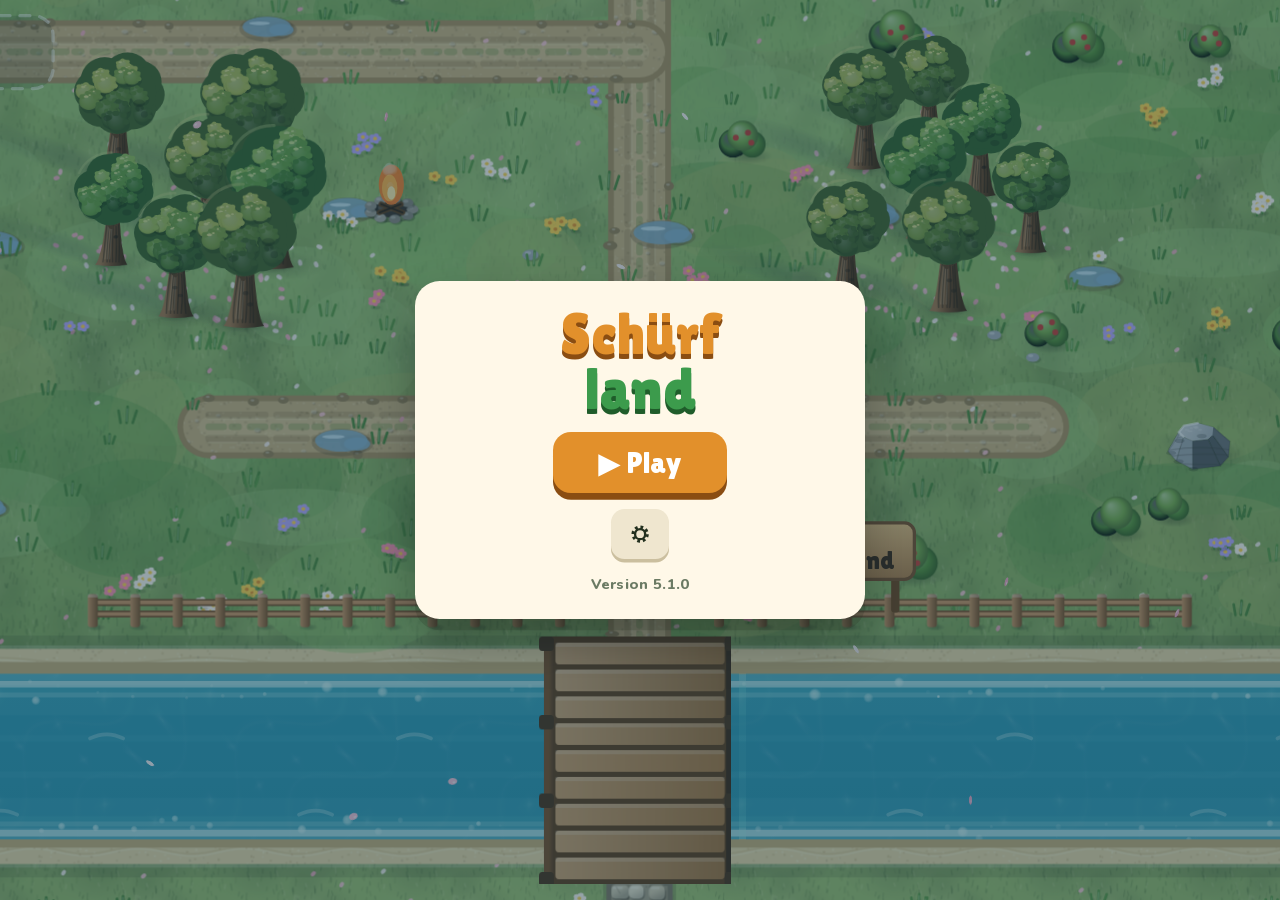
==== crazygames/index.html @ c272c901 "CrazyGames-Einzeldatei crazygames/index.html (Upload ohne ZIP), build-cg.js baut sie mit, tools/rele" ====
<!doctype html>
<html lang="en">
<head>
<meta charset="utf-8">
<meta name="viewport" content="width=device-width, initial-scale=1, viewport-fit=cover, user-scalable=no">
<title>Schürfland</title>
<link rel="icon" href="data:,">
<style>
@font-face {
  font-family: 'Lilita One';
  font-style: normal;
  font-weight: 400;
  font-display: swap;
  src: url([data-uri]) format('woff2');
  unicode-range: U+0100-02BA, U+02BD-02C5, U+02C7-02CC, U+02CE-02D7, U+02DD-02FF, U+0304, U+0308, U+0329, U+1D00-1DBF, U+1E00-1E9F, U+1EF2-1EFF, U+2020, U+20A0-20AB, U+20AD-20C4, U+2113, U+2C60-2C7F, U+A720-A7FF;
}
@font-face {
  font-family: 'Lilita One';
  font-style: normal;
  font-weight: 400;
  font-display: swap;
  src: url([data-uri]) format('woff2');
  unicode-range: U+0000-00FF, U+0131, U+0152-0153, U+02BB-02BC, U+02C6, U+02DA, U+02DC, U+0304, U+0308, U+0329, U+2000-206F, U+20AC, U+2122, U+2191, U+2193, U+2212, U+2215, U+FEFF, U+FFFD;
}
@font-face {
  font-family: 'Nunito';
  font-style: normal;
  font-weight: 700;
  font-display: swap;
  src: url([data-uri]) format('woff2');
  unicode-range: U+0100-02BA, U+02BD-02C5, U+02C7-02CC, U+02CE-02D7, U+02DD-02FF, U+0304, U+0308, U+0329, U+1D00-1DBF, U+1E00-1E9F, U+1EF2-1EFF, U+2020, U+20A0-20AB, U+20AD-20C4, U+2113, U+2C60-2C7F, U+A720-A7FF;
}
@font-face {
  font-family: 'Nunito';
  font-style: normal;
  font-weight: 700;
  font-display: swap;
  src: url([data-uri]) format('woff2');
  unicode-range: U+0000-00FF, U+0131, U+0152-0153, U+02BB-02BC, U+02C6, U+02DA, U+02DC, U+0304, U+0308, U+0329, U+2000-206F, U+20AC, U+2122, U+2191, U+2193, U+2212, U+2215, U+FEFF, U+FFFD;
}
@font-face {
  font-family: 'Nunito';
  font-style: normal;
  font-weight: 800;
  font-display: swap;
  src: url([data-uri]) format('woff2');
  unicode-range: U+0100-02BA, U+02BD-02C5, U+02C7-02CC, U+02CE-02D7, U+02DD-02FF, U+0304, U+0308, U+0329, U+1D00-1DBF, U+1E00-1E9F, U+1EF2-1EFF, U+2020, U+20A0-20AB, U+20AD-20C4, U+2113, U+2C60-2C7F, U+A720-A7FF;
}
@font-face {
  font-family: 'Nunito';
  font-style: normal;
  font-weight: 800;
  font-display: swap;
  src: url([data-uri]) format('woff2');
  unicode-range: U+0000-00FF, U+0131, U+0152-0153, U+02BB-02BC, U+02C6, U+02DA, U+02DC, U+0304, U+0308, U+0329, U+2000-206F, U+20AC, U+2122, U+2191, U+2193, U+2212, U+2215, U+FEFF, U+FFFD;
}
@font-face {
  font-family: 'Nunito';
  font-style: normal;
  font-weight: 900;
  font-display: swap;
  src: url([data-uri]) format('woff2');
  unicode-range: U+0100-02BA, U+02BD-02C5, U+02C7-02CC, U+02CE-02D7, U+02DD-02FF, U+0304, U+0308, U+0329, U+1D00-1DBF, U+1E00-1E9F, U+1EF2-1EFF, U+2020, U+20A0-20AB, U+20AD-20C4, U+2113, U+2C60-2C7F, U+A720-A7FF;
}
@font-face {
  font-family: 'Nunito';
  font-style: normal;
  font-weight: 900;
  font-display: swap;
  src: url([data-uri]) format('woff2');
  unicode-range: U+0000-00FF, U+0131, U+0152-0153, U+02BB-02BC, U+02C6, U+02DA, U+02DC, U+0304, U+0308, U+0329, U+2000-206F, U+20AC, U+2122, U+2191, U+2193, U+2212, U+2215, U+FEFF, U+FFFD;
}

</style>
<style>
:root{color-scheme:light;padding-top:env(safe-area-inset-top,0px);padding-bottom:env(safe-area-inset-bottom,0px);box-sizing:border-box}
body{margin:0;font:14px system-ui,-apple-system,"Segoe UI",sans-serif}
img{max-width:100%}
[hidden]{display:none!important}
</style>
<style>
/* Layout: full-screen top-down island canvas; HUD chips on top with the current goal and a gear button; bottom sheet for workbench and order board; overlay cards for menu, settings and welcome-back */
:root{
  --sea:#2f9cc4; --grass:#7ccf5a; --wood:#a0662f; --stone:#9aa0a8; --gold:#ffd34d; --ink:#23301f; --paper:#fff8e8; --muted:#6b7a63; --mint:#3fcf8e; --red:#d9483b;
  --f-display:"Lilita One","Arial Black",system-ui,sans-serif;
  --f-body:"Nunito",system-ui,-apple-system,"Segoe UI",sans-serif;
  color-scheme:light;
}
[hidden]{display:none!important}
html,body{height:100%;margin:0;background:var(--sea);color:var(--ink);overflow:hidden;overscroll-behavior:none}
body{font-family:var(--f-body);-webkit-user-select:none;user-select:none;-webkit-tap-highlight-color:transparent}
#game{position:relative;width:100%;height:100%;overflow:hidden}
#cv{position:absolute;inset:0;width:100%;height:100%;display:block;touch-action:none}
#hud{position:absolute;left:0;right:0;top:0;padding:max(10px,env(safe-area-inset-top,0px)) max(16px,env(safe-area-inset-right,0px)) 0 max(16px,env(safe-area-inset-left,0px));display:flex;flex-direction:column;gap:8px;pointer-events:none}
.row{display:flex;align-items:center;gap:8px}
.chip{background:rgba(255,248,232,.94);border-radius:999px;padding:5px 12px;font-weight:900;font-size:16px;box-shadow:0 3px 0 rgba(35,48,31,.25);font-variant-numeric:tabular-nums;white-space:nowrap}
.chip.bump{animation:bump .22s ease-out}
@keyframes bump{50%{transform:scale(1.15)}}
.coin{display:inline-block;width:.85em;height:.85em;border-radius:50%;background:radial-gradient(circle at 35% 30%,#fff3b0 0 18%,var(--gold) 45%,#d9a516 100%);box-shadow:inset 0 -2px 0 #b8860b;vertical-align:-.08em;margin-right:.3em}
#bag.full{background:#ffd9d2;color:#b3261e}
#saved{flex:1;min-width:0;overflow:hidden;text-align:center;font-size:12px;font-weight:900;color:#fff;opacity:0;transition:opacity .35s;text-shadow:0 1px 2px rgba(0,0,0,.45);white-space:nowrap}
#saved.on{opacity:1}
#gear{pointer-events:auto;flex:none;width:36px;height:36px;border-radius:50%;background:rgba(255,248,232,.94);color:var(--ink);box-shadow:0 3px 0 rgba(35,48,31,.25);display:flex;align-items:center;justify-content:center;padding:0}
#gear svg{width:22px;height:22px}
#goal{align-self:center;background:rgba(35,48,31,.84);color:var(--paper);border-radius:12px;padding:6px 12px;font-weight:800;font-size:14px;text-align:center;max-width:100%;box-sizing:border-box;line-height:1.3}
#goal b{color:var(--gold)}
#goal small{display:block;font-size:13px;font-weight:700;color:#d6e6c6;margin-top:1px}
#goal small.wxl{color:#bfefff}
.buy.sure{background:var(--red);color:#fff;box-shadow:0 4px 0 #8f2a20}
#goal .coin{width:.8em;height:.8em}
#sheet{position:absolute;left:0;right:0;bottom:0;background:var(--paper);border-radius:20px 20px 0 0;box-shadow:0 -6px 24px rgba(0,0,0,.25);
  padding:14px max(16px,env(safe-area-inset-right,0px)) max(18px,env(safe-area-inset-bottom,0px)) max(16px,env(safe-area-inset-left,0px));display:flex;flex-direction:column;gap:6px;max-height:52%;overflow-y:auto;box-sizing:border-box}
#sheet h3{font-family:var(--f-display);font-weight:400;font-size:24px;margin:0;display:flex;justify-content:space-between;align-items:center}
#sheet h3 span{font-family:var(--f-body);font-size:16px;font-weight:900}
.sec{font-family:var(--f-display);font-size:19px;margin-top:6px}
.note{display:block;font-size:13px;color:var(--muted);font-weight:700}
.up{display:flex;justify-content:space-between;align-items:center;gap:10px;padding:6px 0;border-top:1px solid rgba(35,48,31,.1)}
.up div{min-width:0}
.up strong{display:block;font-size:16px}
.up small{display:block;font-size:13px;color:var(--muted);font-weight:700}
.pills{display:flex;flex-wrap:wrap;gap:6px;padding:0 0 6px}.pills .pill{max-width:100%;text-align:left}
.pill{font-family:var(--f-body);font-weight:900;font-size:13px;padding:6px 10px;border-radius:999px;background:#efe6cf;color:var(--ink);box-shadow:0 2px 0 #cbbf9f}
.sw{display:inline-block;width:.8em;height:.8em;border-radius:3px;vertical-align:-.05em;margin-right:.35em;box-shadow:inset 0 -2px 0 rgba(0,0,0,.25)}
.bar{display:inline-block;width:64px;height:7px;border-radius:4px;background:#e3dcc8;vertical-align:middle;margin-right:6px;overflow:hidden}
.bar i{display:block;height:100%;background:var(--mint)}
button{font-family:var(--f-display);border:0;cursor:pointer;transition:transform .08s}
button:active{transform:translateY(2px)}
button:focus-visible{outline:3px solid #1e6fd9;outline-offset:3px}
.buy{flex:none;min-width:86px;font-size:17px;padding:8px 12px;border-radius:12px;background:var(--mint);color:#0d3b26;box-shadow:0 4px 0 #23935f}
.buy.sm{min-width:0;font-size:14px;padding:7px 10px}
.buy:disabled{background:#d9d4c4;color:#8d8778;box-shadow:0 4px 0 #b9b3a2;cursor:default;transform:none}
#ov{position:absolute;inset:0;display:flex;align-items:center;justify-content:center;overflow-y:auto;
  padding:16px max(16px,env(safe-area-inset-right,0px)) 16px max(16px,env(safe-area-inset-left,0px));background:rgba(20,60,80,.45);box-sizing:border-box}
.card{width:100%;max-width:350px;margin:auto;background:var(--paper);border-radius:22px;padding:22px 18px;box-sizing:border-box;text-align:center;
  display:flex;flex-direction:column;gap:12px;align-items:center;box-shadow:0 10px 0 rgba(35,48,31,.2),0 20px 40px rgba(0,0,0,.25)}
.card h2{font-family:var(--f-display);font-weight:400;font-size:32px;margin:0;color:#e2902b;text-shadow:0 3px 0 #8a4d12}
.logo{font-family:var(--f-display);font-weight:400;font-size:52px;line-height:.95;margin:0;color:#e2902b;text-shadow:0 4px 0 #8a4d12}
.logo span{display:block;color:#3c9b4c;text-shadow:0 4px 0 #1f5c2a}
.how{display:grid;grid-template-columns:auto 1fr;gap:7px 12px;text-align:left;font-weight:700;font-size:14.5px;line-height:1.3;width:100%}
.how b{font-family:var(--f-display);font-weight:400;color:#e2902b;font-size:16.5px}
.big{font-size:26px;padding:12px 40px;border-radius:16px;background:#e2902b;color:#fff;box-shadow:0 6px 0 #8a4d12}
.ghost{font-size:16px;padding:8px 16px;border-radius:12px;background:#efe6cf;color:var(--ink);box-shadow:0 3px 0 #cbbf9f;display:inline-flex;align-items:center;gap:6px}
.ghost svg{width:18px;height:18px}
.small{margin:0;font-size:14px;color:var(--muted);font-weight:700}
.ver{margin:0;font-size:13px;color:var(--muted);font-weight:800;letter-spacing:.02em}
.earn{font-family:var(--f-display);font-size:46px;color:#d99a12;text-shadow:0 3px 0 rgba(35,48,31,.18);line-height:1}
.made{font-weight:800;font-size:15px;line-height:1.45;margin:0}
.opts{width:100%;display:flex;flex-direction:column;gap:2px}
.opt{display:flex;justify-content:space-between;align-items:center;padding:8px 2px;border-top:1px solid rgba(35,48,31,.1);font-weight:900;font-size:17px}
.tog{min-width:92px;font-size:17px;padding:7px 12px;border-radius:12px;background:var(--mint);color:#0d3b26;box-shadow:0 4px 0 #23935f}
.tog.off{background:#d9d4c4;color:#6d6758;box-shadow:0 4px 0 #b9b3a2}
.danger{font-size:16px;padding:9px 14px;border-radius:12px;background:#f3d5cf;color:#9b2a1f;box-shadow:0 3px 0 #d9a79d}
.danger.sure{background:var(--red);color:#fff;box-shadow:0 3px 0 #8f2a20}
.news{width:100%;text-align:left;background:#f3ead3;border-radius:14px;padding:10px 14px;box-sizing:border-box;font-size:14px;font-weight:700;line-height:1.35}
.news b{font-family:var(--f-display);font-weight:400;font-size:17px;color:#e2902b}
.news ul{margin:4px 0 0;padding-left:18px}
#blast{position:absolute;right:max(16px,env(safe-area-inset-right,0px));bottom:max(26px,calc(env(safe-area-inset-bottom,0px) + 14px));width:66px;height:66px;border-radius:50%;color:#fff;font-family:var(--f-display);font-size:28px;line-height:1;padding:0;
  background-image:conic-gradient(rgba(25,25,25,.55) var(--p,0%),rgba(0,0,0,0) 0),radial-gradient(circle at 35% 30%,#ffb35c,#e2483f 72%);box-shadow:0 5px 0 #8f2a20,0 8px 18px rgba(0,0,0,.25);text-shadow:0 2px 0 rgba(0,0,0,.35)}
#blast:disabled{box-shadow:0 5px 0 #6d4a44;cursor:default}
#blast.ready{animation:pulse 1.2s ease-in-out infinite}
#blast small{display:block;font-size:11px;font-family:var(--f-body);font-weight:900;margin-top:2px}
@keyframes pulse{50%{transform:scale(1.07)}}
#lagerBtn{pointer-events:auto;border:0;font-family:var(--f-body);color:var(--ink);cursor:pointer}
#lagerBtn.full{background:#ffd9d2;color:#b3261e}
#lagerBtn.warn{color:#9b2a1f}
.tabs{display:flex;gap:6px;position:sticky;top:-14px;background:var(--paper);padding:6px 0 6px;margin-top:-6px;z-index:1}
.tab{flex:1;font-size:15px;padding:8px 4px;border-radius:12px;background:#efe6cf;color:var(--ink);box-shadow:0 3px 0 #cbbf9f;white-space:nowrap}
.tab.on{background:#e2902b;color:#fff;box-shadow:0 3px 0 #8a4d12}
.x{flex:none;width:38px;height:38px;border-radius:50%;background:#efe6cf;color:var(--ink);box-shadow:0 3px 0 #cbbf9f;font-size:20px;line-height:1;padding:0}
.hd{display:flex;align-items:center;justify-content:space-between;gap:8px}
.hd h3{flex:1;min-width:0;flex-wrap:wrap;gap:2px 8px}
.grid{display:grid;grid-template-columns:repeat(auto-fill,minmax(150px,1fr));gap:6px}
.it{display:grid;grid-template-columns:auto 1fr auto;align-items:center;gap:2px 6px;background:#f3ead3;border-radius:12px;padding:6px 6px 6px 9px;min-width:0}
.it .nm{grid-column:2/4;min-width:0;font-weight:900;font-size:14px;line-height:1.15;overflow-wrap:anywhere}
.it .ct{grid-column:1/3;font-size:13px;color:var(--muted);font-weight:800;line-height:1.2}
.it .sw{margin:0}
.it .buy{min-width:0;font-size:13px;padding:6px 8px;box-shadow:0 3px 0 #23935f}
.warnl{background:#ffe3dc;color:#8f2a20;border-radius:12px;padding:7px 10px;font-weight:800;font-size:14px;line-height:1.3}
.okl{background:#e2f6e6;color:#1f6a3a;border-radius:12px;padding:7px 10px;font-weight:800;font-size:14px}
.pt{width:100%;border-collapse:collapse;font-size:14px;font-weight:800;font-variant-numeric:tabular-nums}
.pt td,.pt th{padding:5px 4px;border-top:1px solid rgba(35,48,31,.1);text-align:right;white-space:nowrap}
.pt th{font-size:13px;color:var(--muted);border-top:0}
.pt td:first-child,.pt th:first-child{text-align:left;white-space:normal}
.pt .neg{color:#b3261e}.pt .pos{color:#1f8a4a}.pt tr.bad td{background:#fff0ec}
.rec{display:flex;align-items:center;gap:4px;font-weight:900;font-size:14px;flex-wrap:wrap}
.sw.r{border-radius:50%}
.tabs{flex:none;flex-wrap:wrap}
.tabs::-webkit-scrollbar{display:none}
.tab{flex:1 1 28%;min-width:0;padding:8px 6px}
.hrow{display:grid;grid-template-columns:46px 1fr;gap:2px 10px;align-items:center;padding:8px 0 4px;border-top:1px solid rgba(35,48,31,.1)}
.hrow img{width:46px;height:46px;border-radius:12px;background:#f3ead3;grid-row:span 2}
.hrow strong{font-size:16px;line-height:1.15}
.hrow small{display:block;font-size:13px;color:var(--muted);font-weight:800;line-height:1.3}
.lvb{display:inline-block;width:56px;height:7px;border-radius:4px;background:#e3dcc8;vertical-align:middle;margin:0 4px;overflow:hidden}
.lvb i{display:block;height:100%;background:#e2902b}
.trait{display:inline-block;font-size:12.5px;font-weight:900;padding:2px 7px;border-radius:999px;background:#e2f6e6;color:#1f6a3a;margin:3px 4px 0 0}
.trait.food{background:#fff3cf;color:#7a5a12}.trait.hungry{background:#ffe3dc;color:#8f2a20}
.pill.on{background:#e2902b;color:#fff;box-shadow:0 2px 0 #8a4d12}
.pbar{flex:none;height:9px;border-radius:5px;background:#e3dcc8;overflow:hidden;margin-top:3px}.pbar i{display:block;height:100%;background:var(--mint)}
.req{display:grid;grid-template-columns:1fr auto;gap:2px 10px;font-weight:800;font-size:14px;align-items:center}
.req .ok{color:#1f8a4a}
.coll{display:grid;grid-template-columns:repeat(auto-fill,minmax(66px,1fr));gap:6px}
.coll div{background:#f3ead3;border-radius:10px;padding:5px 3px;text-align:center;font-size:12px;font-weight:800;line-height:1.15;overflow-wrap:anywhere}
.coll img{width:34px;height:34px;display:block;margin:0 auto 2px}
.coll .no{opacity:.4}.coll .no img{filter:grayscale(1) brightness(.6)}
.optc{display:flex;flex-direction:column;align-items:stretch;gap:2px;padding:6px 2px;border-top:1px solid rgba(35,48,31,.1);font-weight:900;font-size:16px;text-align:left}
.optc label{display:flex;justify-content:space-between}
.sld{width:100%;accent-color:#e2902b;height:26px;margin:0}
#fade{position:absolute;inset:0;background:#08060e;pointer-events:none;opacity:0}
@media (max-width:400px){.chip{font-size:15px;padding:5px 9px}.row{gap:6px}}
@media (max-width:350px){.chip{font-size:14px;padding:4px 7px}#saved{display:none}.tab{min-width:0;padding:8px 7px;font-size:14px}}
.ts{display:none}@media (max-width:370px){.tl{display:none}.ts{display:inline}}
@media (min-width:360px){.tabs.n7 .tab{flex-basis:22%;padding:8px 3px}.tabs.n7 .tl{display:none}.tabs.n7 .ts{display:inline}}
@media (prefers-reduced-motion:reduce){#blast.ready{animation:none}button{transition:none}.chip.bump{animation:none}#saved{transition:none}}
/* 4.3: Tippflächen mindestens 44 px, ein Bauteil-Satz für alle Bögen */
#sheet button,#hud button,.card button{min-height:44px;min-width:44px;box-sizing:border-box}
.pill{padding:8px 12px;font-size:14px}.it .buy{min-width:56px;padding:6px 8px}
#gear,.x{width:44px;height:44px}#lagerBtn{padding:5px 12px}
.buy:disabled,.buy[aria-disabled="true"]{pointer-events:none}
.up.why{cursor:pointer}
@media (max-width:400px){#saved .svt{display:none}#saved{font-size:16px}}
#saved.fail{display:block!important;opacity:1;color:#fff;background:#d9483b;border-radius:999px;padding:4px 10px;flex:none;text-shadow:none}
#toast{position:absolute;left:50%;bottom:max(24px,calc(env(safe-area-inset-bottom,0px) + 14px));transform:translateX(-50%);max-width:calc(100% - 32px);box-sizing:border-box;background:rgba(35,48,31,.9);color:var(--paper);border-radius:14px;padding:8px 14px;font-weight:800;font-size:15px;text-align:center;pointer-events:none;opacity:0;transition:opacity .25s}
#toast.on{opacity:1}
.sup{display:block;font-size:13px;color:#1f6a3a;font-weight:800;margin-top:2px}
.bufl{display:flex;flex-wrap:wrap;gap:4px 10px;font-weight:800;font-size:14px}
details.news summary,details.how2 summary{cursor:pointer;font-family:var(--f-display);font-size:17px;color:#e2902b;min-height:44px;display:flex;align-items:center;justify-content:center;gap:6px;list-style:none}
details.news summary::-webkit-details-marker,details.how2 summary::-webkit-details-marker{display:none}
details.news[open] summary{justify-content:flex-start}
details.how2{width:100%}details.how2 .how{margin-top:6px}
.xfer{width:100%;display:flex;flex-direction:column;gap:8px;text-align:left}
.xfer textarea{width:100%;box-sizing:border-box;min-height:84px;border-radius:12px;border:2px solid #cbbf9f;background:#fff;padding:8px;font:13px/1.3 ui-monospace,Menlo,monospace;color:var(--ink);resize:vertical;-webkit-user-select:text;user-select:text}
.xfer .row2{display:flex;gap:8px;flex-wrap:wrap}.xfer .row2 button{flex:1 1 40%}
.xfer .msg{font-weight:800;font-size:14px;line-height:1.35}.xfer .msg.bad{color:#9b2a1f}.xfer .msg.ok{color:#1f6a3a}
#back.stick{position:sticky;bottom:max(6px,env(safe-area-inset-bottom,0px));z-index:2}
.appt{display:inline-block;margin-left:6px;padding:1px 7px;border-radius:999px;background:#3c9b4c;color:#fff;font-size:11px;vertical-align:1px}
/* 4.4: Uhr und Jahreszeit unter dem Ziel (antippen: mehr dazu) */
#clock{pointer-events:auto;align-self:flex-start;background:none;border:0;padding:0 2px;margin-top:-10px;display:flex;align-items:center;font-family:var(--f-body);color:var(--ink);cursor:pointer}
#clock .clk{font-size:13px;padding:3px 10px;background:rgba(255,248,232,.86);box-shadow:0 2px 0 rgba(35,48,31,.2)}
@media (max-width:350px){#clock .clk{font-size:12px;padding:3px 8px}}
@media (max-height:620px){.logo{font-size:40px}.how{font-size:13.5px;gap:5px 10px}.card{gap:9px;padding:16px 16px}.big{font-size:23px;padding:10px 32px}}
@media (max-width:350px){#lagerBtn{padding:4px 8px}}
/* 4.5: Namen, Rangliste, Beim Verlassen */
.sel{-webkit-user-select:text;user-select:text}
.form{width:100%;display:flex;flex-direction:column;gap:4px;text-align:left}
.form label{font-weight:900;font-size:15px;margin-top:4px}.form label small{font-weight:700;color:var(--muted);font-size:13px}
.txt{width:100%;box-sizing:border-box;min-height:44px;border-radius:12px;border:2px solid #cbbf9f;background:#fff;padding:8px 10px;font:800 16px var(--f-body);color:var(--ink);-webkit-user-select:text;user-select:text}
.txt:focus{outline:3px solid #1e6fd9;outline-offset:1px;border-color:#1e6fd9}
.form .msg,.xfer .msg{font-weight:800;font-size:14px;line-height:1.35;min-height:1px}.form .msg.bad{color:#9b2a1f}.form .msg.ok{color:#1f6a3a}
.form .row2{display:flex;gap:8px;margin-top:4px}.form .row2 button{flex:1}
.opts2{padding:6px 0 4px}
.seg{display:flex;gap:6px;flex-wrap:wrap;margin-top:4px}.seg .pill{flex:1 1 auto;min-height:44px}
.mrow{display:flex;gap:8px;flex-wrap:wrap;justify-content:center;width:100%}.mrow button{flex:1 1 40%}
.lnk{text-decoration:none;justify-content:center;min-height:44px;box-sizing:border-box}
.rhd{width:100%}.rhd h2{flex:1;text-align:left}
.x.spin{animation:spin 1s linear infinite}@keyframes spin{to{transform:rotate(360deg)}}
.rwrap{width:100%}
.rlist{width:100%;display:flex;flex-direction:column;gap:3px;text-align:left}
.rrow{display:grid;grid-template-columns:30px minmax(0,1fr) 24px auto;gap:2px 6px;align-items:center;background:#f3ead3;border-radius:10px;padding:5px 8px;font-variant-numeric:tabular-nums}
.rrow .rp{font-family:var(--f-display);font-size:17px;color:#8a4d12;text-align:center}
.rrow .rn{min-width:0;line-height:1.15}.rrow .rn b{display:block;font-size:15px;font-weight:900;overflow:hidden;text-overflow:ellipsis;white-space:nowrap}
.rrow .rn small,.rrow .rs small{display:block;font-size:12px;color:var(--muted);font-weight:800;overflow:hidden;text-overflow:ellipsis;white-space:nowrap}
.rrow .rt{font-size:17px;text-align:center}.rrow .rs{text-align:right;line-height:1.15}.rrow .rs b{font-size:15px;font-weight:900}
.rrow .rs .coin{width:.8em;height:.8em;margin-right:.15em}
.rrow.me{background:#ffe7a8;box-shadow:inset 0 0 0 2px #e2902b}
.rrow.pin{position:sticky;bottom:70px;margin-top:6px;grid-template-columns:30px minmax(0,1fr);z-index:1}
.rlist.sm .rrow{padding:4px 8px}
.rinfo{background:#f3ead3;border-radius:12px;padding:10px 12px;font-weight:800;font-size:14px;text-align:center}.rinfo.bad{background:#ffe3dc;color:#8f2a20}
.rbtn{display:flex;gap:8px;flex-wrap:wrap;width:100%;justify-content:center}.rbtn button{flex:1 1 40%}
/* 5.0: ruhigeres HUD (4 feste Elemente), Ziel-Kasten in drei Zeilen, 5 Tabs, Tagesaufträge, Umbau-Karte */
#saved{flex:1;opacity:0!important;pointer-events:none}#saved.fail{opacity:1!important;flex:none;margin-left:auto}#saved.fail+#lagerBtn{margin-left:0}
#lagerBtn{position:relative;margin-left:auto}#lagerBtn .dot{position:absolute;top:-3px;right:-3px;width:12px;height:12px;border-radius:50%;background:var(--red);box-shadow:0 0 0 2px #fff8e8}
#coins.off{visibility:hidden}
#clock{display:none!important}
#goal{position:relative;padding:6px 14px}
#goal .gt{display:block}
#goal .gw{display:flex;flex-wrap:wrap;justify-content:center;gap:1px 10px;font-size:13.5px;font-weight:800;color:#f3ead3;margin-top:1px;font-variant-numeric:tabular-nums}
#goal .gw span{display:inline-flex;align-items:center;gap:2px;white-space:nowrap}
#goal .gw img{width:20px;height:19px;flex:none}
#goal .gw .ok{color:#8ef0a8}#goal .gw .full{color:#8ef0a8;opacity:.75}
#goal small{display:-webkit-box;-webkit-line-clamp:2;-webkit-box-orient:vertical;overflow:hidden}
#goal .wx{position:absolute;right:-7px;top:-7px;width:24px;height:24px;border-radius:50%;background:rgba(35,48,31,.9);box-shadow:0 0 0 2px rgba(255,248,232,.85);font-size:13px;line-height:24px;text-align:center}
.tabs.t5{flex-wrap:nowrap;gap:4px}
.tabs.t5 .tab{flex:1 1 0;min-width:0;padding:3px 1px;font-size:12.5px;line-height:1.05;display:flex;flex-direction:column;align-items:center;justify-content:center;gap:1px;overflow:hidden}
.tabs.t5 .tab .ti{font-size:17px;line-height:1.1}.tabs.t5 .tab .tn{max-width:100%;overflow:hidden;text-overflow:ellipsis}
@media (max-width:350px){.tabs.t5 .tab{font-size:11.5px}}
.up.hl{background:#fff1c9;border-radius:12px;padding:6px 8px;box-shadow:inset 0 0 0 2px #e2902b}
.mgrid{display:grid;grid-template-columns:1fr 1fr;gap:6px}
.mbtn{display:flex;align-items:center;gap:8px;text-align:left;font-family:var(--f-body);font-size:15px;padding:8px 10px;border-radius:14px;background:#f3ead3;color:var(--ink);box-shadow:0 3px 0 #cbbf9f;min-width:0}
.mbtn .mi{font-size:22px;flex:none}.mbtn b{display:block;font-weight:900;line-height:1.1}.mbtn small{display:block;font-size:12px;color:var(--muted);font-weight:800;line-height:1.15}
.mbtn span:last-child{min-width:0}
.stamps{display:grid;grid-template-columns:repeat(7,1fr);gap:5px;margin:2px 0 4px}
.stamp{aspect-ratio:1;border-radius:50%;border:2px dashed #cbbf9f;display:flex;align-items:center;justify-content:center;font-size:17px;background:#fffdf6;color:#cbbf9f;font-weight:900}
.stamp.on{background:radial-gradient(circle at 35% 30%,#ffd08a,#e2902b 70%);border:2px solid #8a4d12;color:#fff;box-shadow:0 2px 0 #8a4d12}
.chestc{display:flex;flex-direction:column;gap:6px;background:#fff1c9;border-radius:14px;padding:8px 10px}
.dord .rec img,.dord strong img{width:20px;height:19px;vertical-align:-4px;margin-right:2px}
.upd{width:100%;text-align:left;display:flex;flex-direction:column;gap:6px}
.upd .ref{background:#e2f6e6;color:#1f6a3a;border-radius:12px;padding:8px 12px;font-weight:800;font-size:14px;line-height:1.35}
.upd .ref b{font-family:var(--f-display);font-weight:400;font-size:17px}
.sub{font-size:12px;color:var(--muted);font-weight:800}
#toast{width:max-content;max-width:min(360px,calc(100% - 32px))}
#toast.sm{font-size:13px;padding:5px 11px;border-radius:11px}
/* S (C3): fester Knopf unten als Fußleiste über die ganze Kartenbreite (vorher lag er mitten auf einer Zeile, z. B. „Wetter“) */
.stickbar{position:sticky;bottom:-16px;z-index:2;align-self:stretch;margin:0 -18px;padding:10px 18px max(26px,calc(env(safe-area-inset-bottom,0px) + 16px));background:var(--paper);box-shadow:0 -12px 12px -12px rgba(35,48,31,.4);display:flex;justify-content:center}
@media (max-height:620px){.stickbar{margin:0 -16px;padding-left:16px;padding-right:16px}}
.umbm summary{cursor:pointer;color:#1f6a3a;font-weight:900;min-height:44px;display:flex;align-items:center;list-style:none}.umbm summary::-webkit-details-marker{display:none}
/* S (B2): Schalter „Helfer bauen das“ am freiwilligen Bauplatz (unter dem Platz, solange man darauf steht) */
#optTog{position:absolute;left:0;top:0;display:flex;align-items:center;gap:10px;min-height:44px;padding:5px 5px 5px 12px;border-radius:14px;background:rgba(35,48,31,.9);color:var(--paper);font-family:var(--f-body);font-weight:900;font-size:15px;white-space:nowrap;box-shadow:0 3px 0 rgba(0,0,0,.25)}
#optTog b{min-width:52px;padding:6px 10px;border-radius:10px;background:var(--mint);color:#0d3b26;box-shadow:0 3px 0 #23935f;font-family:var(--f-display);font-weight:400;font-size:16px}
#optTog b.off{background:#d9d4c4;color:#6d6758;box-shadow:0 3px 0 #b9b3a2}
/* 5.0.3: Rucksack-Knopf im HUD, Waren einzeln nehmen, Gebäude nur auf Antippen öffnen */
#bag{pointer-events:auto;border:0;font-family:var(--f-body);color:var(--ink);cursor:pointer}
.it .tk{grid-column:1/4;width:100%;margin-top:3px}
.take{grid-column:1/-1;background:#fff3d6;border-radius:12px;padding:8px;box-shadow:inset 0 0 0 2px #e2902b}
.take .tkb{display:flex;gap:6px;margin-top:6px}.take .tkb .buy{flex:1 1 0;min-width:0}
.bagl .it{grid-template-columns:auto 1fr}.bagl .it .ct{grid-column:2/3}.bagl .it .buy{grid-column:1/3;width:100%;margin-top:3px}
#openBtn{position:absolute;left:0;top:0;min-height:48px;padding:8px 16px;border-radius:14px;background:var(--mint);color:#0d3b26;box-shadow:0 4px 0 #23935f,0 6px 14px rgba(0,0,0,.25);font-family:var(--f-display);font-size:18px;white-space:nowrap;border:0;cursor:pointer;animation:pulse 1.4s ease-in-out infinite}
@media (prefers-reduced-motion:reduce){#openBtn{animation:none}}
/* 5.1 (Paket F): Desktop und erste Minute. Texte je Gerät über Zeiger-Medienabfragen (kein User-Agent): .tc nur Touch, .dk nur Maus */
.dk{display:none!important}
@media (hover:hover) and (pointer:fine){.dk{display:inline!important}.tc{display:none!important}}
/* Steuerungs-Hinweis aus Symbolen (neue Spieler, verschwindet beim ersten Schritt) */
#ctl{position:absolute;z-index:1;left:50%;bottom:max(96px,calc(env(safe-area-inset-bottom,0px) + 86px));transform:translateX(-50%);display:flex;align-items:center;gap:12px;padding:10px 16px;border-radius:18px;background:rgba(35,48,31,.82);color:var(--paper);font-weight:900;font-size:17px;pointer-events:none;white-space:nowrap;box-shadow:0 4px 0 rgba(0,0,0,.2);transition:opacity .4s}
#ctl.off{opacity:0}
#ctl .kc{display:inline-grid!important;vertical-align:middle;margin-right:6px;grid-template-columns:repeat(3,26px);grid-template-rows:26px 26px;gap:3px}
#ctl .kc i{font-style:normal;display:flex;align-items:center;justify-content:center;border-radius:6px;background:var(--paper);color:var(--ink);font-size:14px;box-shadow:0 2px 0 #cbbf9f}
#ctl .kc i:nth-child(1){grid-area:1/2}#ctl .kc i:nth-child(2){grid-area:2/1}#ctl .kc i:nth-child(3){grid-area:2/2}#ctl .kc i:nth-child(4){grid-area:2/3}
#ctl .hand{font-size:30px;display:inline-block;animation:drag 1.6s ease-in-out infinite}
#ctl .or{opacity:.7;font-size:14px}
#ctl .ms{font-size:26px}
@keyframes drag{0%,100%{transform:translateX(-14px)}50%{transform:translateX(14px)}}
@media (prefers-reduced-motion:reduce){#ctl .hand{animation:none}}
/* Startkarte für neue Spieler: Logo, Steuerung als Symbole, ein Knopf */
.card.first{gap:14px}
.icrow{display:flex;gap:10px;justify-content:center}.icrow .ghost{min-width:52px;justify-content:center;font-size:20px}
.kh{display:inline-block;min-width:1.3em;padding:0 .3em;margin-left:.35em;border-radius:5px;background:rgba(35,48,31,.12);font-family:var(--f-body);font-size:.72em;font-weight:900;line-height:1.5;vertical-align:.12em}
/* Breite Querformat-Bildschirme (Desktop, ab 900 × 500 px; Handys quer bleiben wie bisher): HUD, Ziel-Kasten und Knöpfe wachsen mit --ui (JS: resize), Bögen als Seitenleiste rechts */
@media (min-width:900px) and (min-height:500px) and (orientation:landscape){
  #hud{gap:calc(8px*var(--ui))}
  #hud .row{gap:calc(8px*var(--ui))}
  .chip{font-size:calc(16px*var(--ui));padding:calc(5px*var(--ui)) calc(12px*var(--ui))}
  #gear{width:calc(44px*var(--ui));height:calc(44px*var(--ui))}#gear svg{width:calc(22px*var(--ui));height:calc(22px*var(--ui))}
  #goal{font-size:calc(14px*var(--ui));padding:calc(6px*var(--ui)) calc(14px*var(--ui));border-radius:calc(12px*var(--ui));max-width:min(100%,calc(560px*var(--ui)))}
  #goal .gw{font-size:calc(13.5px*var(--ui))}#goal .gw img{width:calc(20px*var(--ui));height:calc(19px*var(--ui))}
  #goal small{font-size:calc(13px*var(--ui))}
  #toast{font-size:calc(15px*var(--ui));max-width:min(calc(420px*var(--ui)),calc(100% - 32px));left:calc((100% - var(--shw,0px))/2)}
  #openBtn,#optTog,#blast,#ctl{zoom:var(--ui)}
  #ctl{bottom:calc(max(96px,calc(env(safe-area-inset-bottom,0px) + 86px))/var(--ui))}
  #blast{right:calc(max(16px,env(safe-area-inset-right,0px))/var(--ui));bottom:calc(max(26px,calc(env(safe-area-inset-bottom,0px) + 14px))/var(--ui))}
  .card{zoom:var(--uc,1);max-width:400px}
  #sheet{zoom:var(--ui);left:auto;right:0;bottom:0;width:420px;max-width:calc(46vw/var(--ui));max-height:none;border-radius:20px 0 0 0;
    top:calc((max(10px,env(safe-area-inset-top,0px)) + 56px*var(--ui))/var(--ui));padding-bottom:max(18px,env(safe-area-inset-bottom,0px))}
  #game.side #goal{transform:translateX(calc(var(--shw,0px)/-2))}
}
</style>
<script type="text/plain" id="sfl-game">(() => {
'use strict';
const $ = id => document.getElementById(id);
const cv = $('cv'), ctx = cv.getContext('2d');
const blastEl = $('blast');
const clockEl = $('clock'), clockTxt = $('clockTxt');
const hud = $('hud'), coinsEl = $('coins'), bagEl = $('bag'), lagerEl = $('lagerBtn'), goalEl = $('goal'), savedEl = $('saved'), gearEl = $('gear'), sheet = $('sheet'), ov = $('ov'), card = $('card');
const FONT = '"Lilita One","Arial Black",system-ui,sans-serif';
const HOME_KEY = 'schuerfland-save', MKEY = 'schuerfland-meta', SKEY = 'schuerfland-settings', VERSION = '5.1.0', SAVE_V = 5.0;
const toastEl = $('toast');
// App-Hülle (installierbare Version auf eigener Domain): setzt window.SFL_APP = { version, standalone: true, onReady? }
const APP = (() => { try { const a = window.SFL_APP; return a && typeof a === 'object' ? a : null; } catch (e) { return null; } })();
// ---------- 5.1: Sprache und Texte (Kern: Paket P0; die EN-Blöcke darunter gehören je einem Paket) ----------
// Sprache wird EINMAL beim Laden bestimmt (Tabellen rufen tx schon beim Laden). Reihenfolge:
//   window.SFL_LANG ('de'|'en', fest vorgegeben, z. B. vom Portal-Lader) > eigene Wahl SET.lang (Einstellungen) >
//   Gebietsschema des Portals (window.SFL_LOCALE oder CrazyGames SDK.user.systemInfo.locale) > navigator.languages[0] / navigator.language > Englisch.
//   Deutsch nur für „de…“ (de, de-DE, de-AT, de-CH), alles andere Englisch. Ein Wechsel in den Einstellungen speichert SET.lang und lädt neu.
const LANG_OK = v => v === 'de' || v === 'en';
const LANG_FORCED = (() => { try { return LANG_OK(window.SFL_LANG) ? window.SFL_LANG : null; } catch (e) { return null; } })();
const LANG = (() => {
  if (LANG_FORCED) return LANG_FORCED;
  try { const s = JSON.parse(localStorage.getItem(SKEY) || 'null'); if (s && typeof s === 'object' && LANG_OK(s.lang)) return s.lang; } catch (e) {}
  const de = l => /^de([-_]|$)/i.test(String(l || '').trim());
  try { const l = window.SFL_LOCALE; if (typeof l === 'string' && l) return de(l) ? 'de' : 'en'; } catch (e) {}
  try { const c = window.CrazyGames, l = c && c.SDK && c.SDK.user && c.SDK.user.systemInfo && c.SDK.user.systemInfo.locale; if (typeof l === 'string' && l) return de(l) ? 'de' : 'en'; } catch (e) {}
  try { const l = (navigator.languages && navigator.languages[0]) || navigator.language || ''; if (de(l)) return 'de'; } catch (e) {}
  return 'en';
})();
const LOC = LANG === 'de' ? 'de-DE' : 'en-US';   // Zahlen und Datum (fmt, fmtDate)
try { document.documentElement.lang = LANG; } catch (e) {}
// tx('schluessel', 'Deutscher Text', { platzhalter }) liefert in EN den Eintrag EN[schluessel] (sonst den deutschen Text), in DE immer den deutschen.
// Platzhalter: {name} → vars.name. Mehrzahl: {n|ein Baum|# Bäume} → Form 1 bei n = 1, sonst Form 2; # steht für den Wert.
// Ein EN-Eintrag darf auch eine Funktion (vars) => Text sein (für Fälle, die {n|…|…} nicht abdeckt).
// Nie übersetzen: IDs, Speicher-Schlüssel, gespeicherte Namen (Liste: NO-TRANSLATE.md). Übersetzte Texte kommen nie in S, META, SET oder RANG.
const EN = Object.create(null);
const txNum = x => typeof x === 'number' ? x : Number(String(x).replace(/[^\d-]/g, ''));
const txFill = (s, v) => String(s).replace(/\{(\w+)(?:\|([^|{}]*)\|([^|{}]*))?\}/g, (m, n, one, other) => { const x = v[n]; if (x == null) return m; if (one === undefined) return String(x); return (txNum(x) === 1 ? one : other).replace(/#/g, String(x)); });
function tx(k, de, v) {
  let s = de;
  if (LANG === 'en') { const e = EN[k]; if (typeof e === 'string') s = e; else if (typeof e === 'function') { try { const r = e(v || {}); if (typeof r === 'string') s = r; } catch (er) {} } }
  return v && typeof v === 'object' ? txFill(s, v) : s;
}
// Aufzählung „a, b und c“ / „a, b and c“
const listTx = a => a.length > 1 ? a.slice(0, -1).join(', ') + ' ' + tx('w.and', 'und') + ' ' + a[a.length - 1] : a[0] || '';
const fmtDate = t => { try { return new Date(t).toLocaleDateString(LOC); } catch (e) { return ''; } };
const pct = n => n + (LANG === 'en' ? '%' : ' %');   // 5.1 (M51): Prozent außerhalb von tx: EN „50%“, DE „50 %“

// ---------- 5.1 EN: Paket P0 (Kern; nur P0 schreibt hier) ----------
Object.assign(EN, {
  'w.and': 'and',
  // statisches HTML (aria-label), gesetzt direkt nach den EN-Blöcken
  'ui.html.saved': 'Saving failed', 'ui.html.gear': 'Pause and settings', 'ui.html.blast': 'Blast', 'ui.html.bag': 'View backpack',
});
// ---------- (Ende EN: Paket P0) ----------


// ---------- 5.1 EN: Paket A (Daten: ab Ende Portal-Adapter bis vor „Eingabe (Joystick)“; nur Paket A schreibt hier) ----------
Object.assign(EN, {
  // P0-Muster (erste Minute, Grammatik-Tabellen). Paket A übernimmt diese Einträge und ergänzt den Rest.
  'd.isl.nebel': 'Mist Isle', 'd.isl.eis': 'Ice Isle', 'd.isl.dschungel': 'Jungle Isle',
  'd.tier.1': 'Hamlet', 'd.tier.2': 'Village', 'd.tier.3': 'Small Town', 'd.tier.4': 'Town', 'd.tier.5': 'Harbor Town',
  'd.pl.lager': 'Build Storehouse', 'd.pl.lager.d': 'Empty your backpack here!',
  'reg.in.x': 'in the area “{n}”',
  'src.at': '{res} from {src}',
  'src.holz': 'trees', 'src.hartholz': 'oaks in the Pine Forest', 'src.sand': 'dunes in Sandy Cove', 'src.kaktus': 'cacti in Sandy Cove',
  'src.bernstein': 'amber in Sandy Cove', 'src.obsidian': 'obsidian at the Volcano', 'src.gluterz': 'ember ore at the Volcano',
  'src.runenstein': 'menhirs on the Rocky Heath', 'src.eiskristall': 'frost flowers in Glacier Bay', 'src.leuchtfrucht': 'glow trees in the Jungle',
  'src.weizen': 'fields on the Farmland', 'src.fisch': 'fishing spots at the Fishing Pier',
  'src.stein': 'rocks in the Quarry or on Level 1 of the Mine', 'src.eisen': 'iron veins in the Quarry or on Level 1 of the Mine',
  'src.kohle': 'coal seams on Levels 1 and 2 of the Mine', 'src.kupfer': 'copper veins on Level 2 of the Mine', 'src.gold': 'gold veins on Level 3 of the Mine',
  'src.kristall': 'crystals on Level 4 of the Mine', 'src.mondholz': 'moon trees on Level 4 of the Mine', 'src.silber': 'silver veins on Level 5 of the Mine',
  'src.mithril': 'mithril veins on Level 6 of the Mine', 'src.sternenerz': 'star ore on Level 7 of the Mine',
  'd.pl.bruecke': 'Build Bridge', 'd.pl.bruecke.d': 'The Quarry is open!',
  'd.pl.huette': 'Build Helper Hut', 'd.pl.huette.d': 'Lumberjacks and carriers move in!',
  // Meisterpunkte-Boni
  'd.boost.start': 'Starting Capital', 'd.boost.start.d': 'New islands start with coins',
  'd.boost.abbau': 'Toolcraft', 'd.boost.abbau.d': 'Faster mining and chopping',
  'd.boost.bag': 'Packing', 'd.boost.bag.d': 'More room in your backpack',
  'd.boost.xp': 'Mentor', 'd.boost.xp.d': 'Helpers learn faster',
  'd.boost.mspd': 'Engineering', 'd.boost.mspd.d': 'Faster machines',
  'd.boost.lager': 'Storekeeping', 'd.boost.lager.d': 'Bigger Storehouse',
  'd.boost.preis': 'Trade Skill', 'boost.preis': 'Better pay for daily orders',
  // Waren
  'd.res.holz': 'Wood', 'd.res.stein': 'Stone', 'd.res.eisen': 'Iron', 'd.res.gold': 'Gold', 'd.res.kristall': 'Crystal', 'd.res.sand': 'Sand',
  'd.res.kaktus': 'Cactus', 'd.res.bernstein': 'Amber', 'd.res.obsidian': 'Obsidian', 'd.res.gluterz': 'Ember Ore', 'd.res.hartholz': 'Hardwood',
  'd.res.mondholz': 'Moonwood', 'd.res.bretter': 'Planks', 'd.res.balken': 'Beams', 'd.res.eisenbarren': 'Iron Bars', 'd.res.goldbarren': 'Gold Bars',
  'd.res.juwel': 'Gems', 'd.res.glas': 'Glass', 'd.res.schmuck': 'Jewelry', 'd.res.klinge': 'Blades', 'd.res.glutbarren': 'Ember Bars',
  'd.res.fenster': 'Windows', 'd.res.laterne': 'Lanterns', 'd.res.stahl': 'Tool Steel', 'd.res.kupfer': 'Copper Ore', 'd.res.silber': 'Silver Ore',
  'd.res.mithril': 'Mithril', 'd.res.sternenerz': 'Star Ore', 'd.res.kupferbarren': 'Copper Bars', 'd.res.silberbarren': 'Silver Bars',
  'd.res.mithrilbarren': 'Mithril Bars', 'd.res.weizen': 'Wheat', 'd.res.mehl': 'Flour', 'd.res.brot': 'Bread', 'd.res.fisch': 'Fish',
  'd.res.raeucherfisch': 'Smoked Fish', 'd.res.kohle': 'Coal', 'd.res.buch': 'Books', 'd.res.fp': 'Research', 'd.res.runenstein': 'Runestone',
  'd.res.eiskristall': 'Ice Crystal', 'd.res.leuchtfrucht': 'Glowfruit',
  'res.w_axt': 'Axe', 'res.w_hacke': 'Pick', 'res.w_sense': 'Scythe', 'res.w_angel': 'Fishing Rod',
  // Gebiete
  'd.reg.wiese': 'Meadow', 'd.reg.dorf': 'Village', 'd.reg.wald': 'Pine Forest', 'd.reg.steinbruch': 'Quarry', 'reg.mine': 'Colliery',
  'reg.grotte': 'Crystal Grotto', 'd.reg.sand': 'Sandy Cove', 'd.reg.vulkan': 'Volcano', 'd.reg.acker': 'Farmland', 'reg.tiefe': 'Mine',
  'd.reg.nebel.wiese': 'Misty Heath', 'd.reg.nebel.wald': 'Bog Forest', 'd.reg.nebel.steinbruch': 'Rocky Heath', 'd.reg.nebel.sand': 'Marsh Bay',
  'd.reg.nebel.grotte': 'Mist Grotto', 'd.reg.nebel.acker': 'Marsh Fields', 'd.won.nebel': 'Stone Circle',
  'd.reg.eis.wiese': 'Snowfield', 'd.reg.eis.wald': 'Frost Forest', 'd.reg.eis.steinbruch': 'Ice Quarry', 'd.reg.eis.sand': 'Glacier Bay',
  'd.reg.eis.grotte': 'Ice Grotto', 'd.reg.eis.acker': 'Frost Fields', 'd.won.eis': 'Ice Palace',
  'd.reg.dschungel.wiese': 'Clearing', 'd.reg.dschungel.wald': 'Jungle', 'd.reg.dschungel.steinbruch': 'Stone Terraces', 'd.reg.dschungel.sand': 'Lagoon',
  'd.reg.dschungel.grotte': 'Temple Grotto', 'd.reg.dschungel.acker': 'Plantations', 'd.won.dschungel': 'Jungle Temple',
  'd.th.wonder': 'Raise the {w}', 'd.th.done': '{x} is complete!',
  // Bauplätze (Titel beginnen mit Build/Open/Raise/Repair, siehe shortTitle)
  'd.pl.saege': 'Build Sawmill', 'd.pl.saege.d': 'Wood from the Storehouse becomes planks',
  'd.pl.waldsteg': 'Build Forest Bridge', 'd.pl.waldsteg.d': 'The Pine Forest is open!',
  'd.pl.haus1': 'Build House', 'd.pl.haus1.d': 'Room for 2 more helpers',
  'd.pl.h_wiese': 'Build Sawbot', 'd.pl.h_wiese.d': 'Fells trees in the Meadow on its own',
  'pl.mine': 'Open the Mine', 'pl.mine.done': 'The Mine is open! Level 1: iron',
  'd.pl.h_stein': 'Build Stone Crusher', 'd.pl.h_stein.d': 'Breaks stone on its own',
  'd.pl.ofen': 'Build Furnace', 'd.pl.ofen.d': 'Ore from the Storehouse becomes bars',
  'd.pl.h_wald.d': 'Fells oaks and pines on its own',
  'pl.werkzeugm': 'Build Toolmaker', 'pl.werkzeugm.done': 'Makes tools: new helpers need one',
  'd.pl.ackersteg': 'Build Farm Bridge', 'd.pl.ackersteg.d': 'The Farmland is open!',
  'd.pl.muehle': 'Repair the Mill', 'd.pl.muehle.d': 'Wheat becomes flour',
  'd.pl.baeckerei': 'Build Bakery', 'd.pl.baeckerei.d': 'Flour becomes bread · helpers get fed',
  'd.pl.tier2': 'Become a Village', 'd.pl.tier2.d': '+2 helper slots · Blacksmith',
  'pl.foerderturm': 'Build Headframe', 'pl.foerderturm.done': 'Drills in the Mine deliver to the Storehouse',
  'd.pl.schleif': 'Build Gem Cutter', 'd.pl.schleif.d': 'Crystal becomes gems',
  'd.pl.kran': 'Build Crane', 'd.pl.kran.d': 'Delivers to the goal and sells surplus',
  'd.pl.fischer': 'Build Fisher’s Hut', 'd.pl.fischer.d': 'Fish from the pier · helpers get fed',
  'd.pl.krone': 'Raise the Crystal Crown', 'pl.krone.done': 'Helpers work 10% faster',
  'd.pl.tier3': 'Become a Small Town', 'd.pl.tier3.d': '+2 helper slots · Trader, Foreman, Smokehouse',
  'd.pl.raeucherei': 'Build Smokehouse', 'd.pl.raeucherei.d': 'Fish and wood become smoked fish',
  'd.pl.steg': 'Build Pier', 'd.pl.steg.d': 'Sandy Cove is open!',
  'd.pl.glas': 'Build Glassworks', 'd.pl.glas.d': 'Sand becomes glass',
  'd.pl.h_sand': 'Build Sand Pump', 'd.pl.h_sand.d': 'Pumps sand on its own',
  'd.pl.werkstatt': 'Build Workshop', 'd.pl.werkstatt.d': 'Makes windows and lanterns',
  'd.pl.erfinder': 'Build Inventor’s Workshop', 'd.pl.erfinder.d': 'Books and gems become research',
  'd.pl.tier4': 'Become a Town', 'd.pl.tier4.d': '+2 helper slots · paved town',
  'd.pl.hafen': 'Build Harbor Pier', 'd.pl.hafen.d': 'Trade ships dock here',
  'd.pl.vulkan': 'Open the Volcano Pass', 'd.pl.vulkan.d': 'The Volcano is open!',
  'd.pl.kraftwerk': 'Build Steam Engine', 'd.pl.kraftwerk.d': 'Wood and coal become power',
  'd.pl.mast1': 'Build Power Pole', 'd.pl.mast1.d': 'The power grid grows',
  'd.pl.wasserrad': 'Build Water Wheel', 'd.pl.wasserrad.d': 'Power from water',
  'd.pl.windrad': 'Build Wind Turbine', 'd.pl.windrad.d': 'Power from wind',
  'd.pl.solar': 'Build Solar Field', 'd.pl.solar.d': 'Lots of power from the sun',
  'd.pl.drohnen': 'Build Drone Hangar', 'd.pl.drohnen.d': 'Delivery drones fetch collector buffers',
  'd.pl.tele': 'Build Teleport Chest', 'd.pl.tele.d': 'A full backpack goes to the Storehouse',
  'd.pl.schmiede': 'Build Ember Forge', 'd.pl.schmiede.d': 'Refines obsidian and ember ore',
  'd.pl.h_vulkan': 'Build Ember Drill', 'd.pl.h_vulkan.d': 'Drills obsidian and ember ore',
  'd.pl.tier5': 'Become a Harbor Town', 'd.pl.tier5.d': '+2 helper slots · harbor and beacon',
  'd.pl.stahlwerk': 'Build Steelworks', 'd.pl.stahlwerk.d': 'Makes tool steel',
  'd.pl.turm': 'Raise the Lighthouse', 'd.pl.turm.d': 'Schürfland is complete!',
  'd.pl.expedition': 'Build Expedition Ship', 'd.pl.expedition.d': 'New islands await!',
  'd.pl.schacht': 'Shaft',
  // Forschung
  'd.tech.dampf': 'Steam Engine', 'd.tech.dampf.d': 'Build the Steam Engine: wood or coal become power',
  'd.tech.gen': 'Generator', 'd.tech.gen.d': 'The Steam Engine makes 60% more power',
  'd.tech.netz': 'Power Grid', 'd.tech.netz.d': 'Power poles connect generators and machines',
  'd.tech.motor': 'Electric Motors', 'tech.motor': 'Machines from level 4 get a motor: up to 50% faster on the grid',
  'd.tech.wasser': 'Water Wheel', 'd.tech.wasser.d': 'Power from water, no fuel needed',
  'd.tech.wind': 'Wind Turbine', 'd.tech.wind.d': 'Power from wind, sometimes more, sometimes less',
  'd.tech.band2': 'Conveyor II', 'tech.band2': 'All collector conveyors 50% faster',
  'd.tech.drohne': 'Delivery Drones', 'd.tech.drohne.d': 'Drones fly collector buffers to the Storehouse',
  'd.tech.smart': 'Smart Distributor', 'd.tech.smart.d': 'Crane twice as fast, also supplies challenges and ships',
  'd.tech.solar': 'Solar Field', 'd.tech.solar.d': 'Lots of power from the sun',
  'd.tech.tele': 'Teleport Chest', 'd.tech.tele.d': 'A full backpack goes to the Storehouse from anywhere',
  // Baupläne
  'd.bp.gewaechs': 'Greenhouse', 'd.bp.gewaechs.d': 'Wheat grows 50% faster',
  'd.bp.greifer': 'Golden Grabber', 'd.bp.greifer.d': 'The Crane works twice as fast',
  'd.bp.schreier': 'Market Crier', 'bp.schreier': 'Orders and ships pay 10% more',
  'd.bp.brunnen': 'Grand Fountain', 'd.bp.brunnen.d': 'Helpers learn 20% faster',
  'd.bp.meister': 'Master Tools', 'd.bp.meister.d': 'Mining 15% faster',
  'd.bp.lturm': 'Storage Tower', 'd.bp.lturm.d': 'Storehouse 25% bigger',
  // Maschinen und Sammler
  'd.bld.saege': 'Sawmill', 'd.bld.ofen': 'Furnace', 'd.bld.muehle': 'Mill', 'd.bld.baeckerei': 'Bakery', 'd.bld.raeucherei': 'Smokehouse',
  'd.bld.schleif': 'Gem Cutter', 'd.bld.glas': 'Glassworks', 'd.bld.werkstatt': 'Workshop', 'd.bld.erfinder': 'Inventor’s Workshop',
  'd.bld.schmiede': 'Ember Forge', 'd.bld.stahlwerk': 'Steelworks', 'bld.werkzeugm': 'Toolmaker',
  'd.harv.h_wiese': 'Sawbot', 'd.harv.h_stein': 'Stone Crusher', 'd.harv.h_sand': 'Sand Pump', 'd.harv.h_vulkan': 'Ember Drill',
  'd.harv.h_mine': 'Ore Drill', 'd.harv.h_grotte': 'Crystal Drill',
  // Werkbank-Werkzeuge
  'd.upg.axe': 'Axe', 'd.upg.axe.1': 'Fells trees and pines', 'd.upg.axe.2': 'Oaks too, faster', 'd.upg.axe.3': 'Cacti too',
  'd.upg.axe.4': 'Double yield', 'd.upg.axe.5': 'Moon trees too, quick',
  'd.upg.pick': 'Pickaxe', 'd.upg.pick.1': 'Stone and sand', 'd.upg.pick.2': 'Up to iron', 'd.upg.pick.3': 'Up to gold', 'd.upg.pick.4': 'Up to crystal',
  'd.upg.pick.5': 'Up to amber, double', 'd.upg.pick.6': 'Up to obsidian', 'd.upg.pick.7': 'Everything, even ember ore',
  'd.upg.bag': 'Backpack', 'd.upg.bag.i': 'Room for {n} items',
  'd.upg.boots': 'Boots', 'd.upg.boots.1': 'Normal speed', 'd.upg.boots.i': 'Walking +{n}%',
  // Helfer
  'd.help.holz': 'Lumberjack', 'd.help.holz.d': 'Fells trees and cacti',
  'd.help.berg': 'Miner', 'd.help.berg.d': 'Mines stone and ore',
  'd.help.traeger': 'Carrier', 'd.help.traeger.d': 'Fetches collector buffers, brings goods to the goal',
  'd.help.foerster': 'Forester', 'd.help.foerster.d': 'Replants felled trees: they grow back twice as fast',
  'd.help.bauer': 'Farmer', 'd.help.bauer.d': 'Harvests wheat in the fields',
  'd.help.fischer': 'Fisher', 'd.help.fischer.d': 'Fishes at the Fishing Pier',
  'd.help.baecker': 'Baker', 'd.help.baecker.d': 'Mill, Bakery or Smokehouse +50%',
  'd.help.schmied': 'Blacksmith', 'd.help.schmied.d': 'Furnaces +40%, slowly improves your tools',
  'd.help.haendler': 'Trader', 'help.haendler': 'Sells surplus at 15% above the wholesale price',
  'd.help.vorarbeiter': 'Foreman', 'd.help.vorarbeiter.d': 'Nearby helpers +20% faster',
  'd.help.arbeiter': 'Worker', 'd.help.arbeiter.d': 'Runs a machine: full speed, faster with every level',
  // Transport
  'd.trans.0': 'Hands', 'd.trans.0.d': 'Carried in their arms',
  'd.trans.1': 'Basket', 'd.trans.1.d': '+4 items per trip',
  'd.trans.2': 'Wheelbarrow', 'd.trans.2.d': '+10 items per trip',
  'd.trans.3': 'Handcart', 'd.trans.3.d': '+18 items, quick on paths',
  'd.trans.4': 'Ox Cart', 'd.trans.4.d': '+30 items, faster on paths',
  'd.trans.5': 'Horse Wagon', 'd.trans.5.d': '+45 items, very fast on paths',
  // Eigenschaften
  'd.trait.flink': 'Nimble', 'd.trait.flink.d': 'Walks 20% faster',
  'd.trait.stark': 'Strong', 'd.trait.stark.d': 'Carries 4 more',
  'd.trait.gluck': 'Lucky', 'd.trait.gluck.d': '15% chance of double',
  'd.trait.nacht': 'Night Owl', 'd.trait.nacht.d': '50% busier offline',
  'd.trait.sparsam': 'Frugal', 'd.trait.sparsam.d': 'Eats only half as much',
  'd.trait.fleiss': 'Diligent', 'd.trait.fleiss.d': 'Works 15% faster',
  'd.trait.klug': 'Eager Learner', 'd.trait.klug.d': '50% more experience',
  // Besondere Verbesserungen
  'd.spec.giess': 'Watering Can', 'd.spec.giess.i': 'Trees grow back {n}% faster', 'd.spec.giess.d': 'Trees grow back faster',
  'd.spec.axtm': 'Axe Mastery', 'd.spec.axtm.i': '{n}% chance of extra wood', 'd.spec.axtm.d': 'Chance of extra wood when chopping',
  'd.spec.hschule': 'Lumberjack School', 'd.spec.hschule.i': 'Lumberjacks {n}% faster', 'd.spec.hschule.d': 'Your lumberjacks work faster',
  'd.spec.spreng': 'Explosives', 'd.spec.spreng.i': 'The 💥 button blasts nearby rocks · every {n} s', 'd.spec.spreng.d': 'Blasts a whole group of rocks at once',
  'd.spec.lampe': 'Miner’s Lamp', 'd.spec.lampe.i': 'Mining {n}% faster, longer reach', 'd.spec.lampe.d': 'Mine faster, longer reach',
  'd.spec.schliff': 'Fine Polish', 'd.spec.schliff.need': 'Build the Gem Cutter first', 'd.spec.schliff.i': '{n}% chance of double gems', 'd.spec.schliff.d': 'The Gem Cutter sometimes makes double',
  'd.spec.blaeser': 'Glassblower', 'd.spec.blaeser.need': 'Build the Glassworks first', 'd.spec.blaeser.i': 'Glassworks {n}% faster, {m}% extra glass', 'd.spec.blaeser.d': 'Faster Glassworks, sometimes extra glass',
  'd.spec.balg': 'Bellows', 'd.spec.balg.need': 'Build the Ember Forge first', 'd.spec.balg.i': 'Ember Forge {n}% faster', 'd.spec.balg.d': 'The Ember Forge works faster',
  'd.spec.schild': 'Heat Shield', 'd.spec.schild.i': 'Obsidian and ember ore {n}% faster', 'd.spec.schild.d': 'Mine obsidian and ember ore faster',
  'd.spec.duenger': 'Fertilizer', 'd.spec.duenger.i': 'Wheat grows {n}% faster', 'd.spec.duenger.d': 'Wheat grows back faster',
  // Dorfschmuck, Truhen-Schmuck
  'd.schmuck.0': 'Flower Beds', 'd.schmuck.1': 'Park Benches', 'd.schmuck.2': 'Lanterns', 'd.schmuck.3': 'Bunting',
  'd.schmuck.4': 'Rose Hedges', 'd.schmuck.5': 'Wildflower Meadows', 'd.schmuck.6': 'Festive Lights', 'd.schmuck.7': 'Grand Gardens',
  'deco.kuebel': 'Flower Tub', 'deco.fahne': 'Pennant Pole', 'deco.bank': 'Stone Bench', 'deco.vogel': 'Birdhouse',
  'deco.laterne': 'Yard Lantern', 'deco.brunnen': 'Drinking Fountain', 'deco.hahn': 'Weathervane', 'deco.glocke': 'Chimes',
  // Bergwerk
  'sohle.1': 'Iron Level', 'sohle.2': 'Copper Level', 'sohle.3': 'Gold Vein', 'sohle.4': 'Crystal Grotto', 'sohle.5': 'Silver Level',
  'sohle.6': 'Mithril Level', 'sohle.7': 'Star Level', 'berg.sohle': 'Level', 'tiefe.n': 'Depth',
  'd.drill.a': 'Copper Drill', 'd.drill.b': 'Silver Drill', 'd.drill.c': 'Mithril Drill', 'd.drill.d': 'Star Drill',
  'd.coll.ammonit': 'Ammonite', 'd.coll.trilobit': 'Trilobite', 'd.coll.farn': 'Fern Fossil', 'd.coll.zahn': 'Ancient Tooth',
  'd.coll.schnecke': 'Stone Snail', 'd.coll.fischfo': 'Ancient Fish', 'd.coll.feder': 'Feather Fossil', 'd.coll.schaedel': 'Cave Bear Skull',
  'd.coll.rubin': 'Ruby', 'd.coll.saphir': 'Sapphire', 'd.coll.smaragd': 'Emerald', 'd.coll.amethyst': 'Amethyst', 'd.coll.topas': 'Topaz',
  'd.coll.opal': 'Opal', 'd.coll.mondstein': 'Moonstone', 'd.coll.sternsaphir': 'Star Sapphire',
  'cprew.1': 'Mining underground +15%', 'cprew.2': 'Backpack +10 slots', 'cprew.3': 'Underground ore grows back 25% faster',
  'cprew.4': 'Drills +30%', 'cprew.5': 'Gem chests give double', 'cprew.n': 'Mining +5%',
  // Siedler: Steuern, Wege
  'tax.0': 'None', 'tax.1': 'Low', 'tax.2': 'Medium', 'tax.3': 'High',
  'weg.wiese': 'Pave the Village–Meadow path', 'weg.stein': 'Pave the path to the Quarry', 'weg.zeche': 'Pave the path to the Colliery',
  'weg.wald': 'Pave the path into the Pine Forest', 'weg.acker': 'Pave the path to the Farmland', 'weg.sand': 'Pave the path through Sandy Cove',
  'weg.hafen': 'Pave the path to the harbor', 'weg.vulkan': 'Pave the path over the Volcano Pass', 'weg.platz': 'Pave the village square',
  'pl.weg.done': 'Paved: you walk faster here',
  // Umbau 4.5 → 5.0 (Umbau-Karte)
  'd.t45.schacht': 'Shaft', 'd.t45.grotte': 'Crystal Grotto', 'd.t45.h_mine': 'Ore Drill', 'd.t45.h_grotte': 'Crystal Drill',
  'm50.paid': 'Paid parts', 'm50.mlv': 'Upgrades above level 5', 'm50.motor': 'Electric motor (now comes with level 4)',
  'm50.mcap': 'Machine upgrade refund (capped)', 'm50.cp': 'Paid parts of the cave challenge', 'm50.band': 'Conveyor (now a drill in the Mine)',
  'm50.buf': 'Old drill buffers (no storage)', 'm50.bufl': 'Old drill buffers moved to the Storehouse', 'm50.helfer2': 'now works',
  'm50.auto': 'area: auto', 'm50.quests': 'Started orders from the old board',
  // Tag und Nacht, Jahreszeiten
  'd.clock.day': 'Day {n}', 'd.clock.left': '{n} {n|day|days} left', 'd.clock.sun': 'Sun {a} to {b}', 'd.clock.off': 'Day/night is off (Settings)',
  'd.season.0': 'Spring', 'd.season.0.d': 'Trees and fields grow faster',
  'd.season.1': 'Summer', 'd.season.1.d': 'Full fields, warm nights with fireflies',
  'd.season.2': 'Autumn', 'd.season.2.d': 'Harvest time: more yield from fields and trees',
  'd.season.3': 'Winter', 'd.season.3.d': 'Snow: fields rest, ice fishing takes a bit longer',
  'd.season.rain': 'Rainy season: everything grows a bit faster', 'd.season.dry': 'Dry season: rich harvest',
  'd.phase.nacht': 'Night', 'd.phase.dawn': 'Dawn', 'd.phase.dusk': 'Dusk', 'd.phase.msun': 'Morning sun', 'd.phase.gold': 'Golden hour',
  'd.phase.vorm': 'Morning', 'd.phase.mittag': 'Midday', 'd.phase.nachm': 'Afternoon',
});
// ---------- (Ende EN: Paket A) ----------


// ---------- 5.1 EN: Paket B (Spiellogik: Eingabe bis Ende Siedler; nur Paket B schreibt hier) ----------
Object.assign(EN, {
  // P0-Muster (erste Minute). Paket B übernimmt diese Einträge und ergänzt den Rest.
  'tut.fin': 'First steps done!', 'tut.fin2': 'Follow the arrow: it always points to the next step',
  'tut.1b': '🌳 Walk to a tree', 'tut.2b': '🪵 Bring wood to the Storehouse site', 'tut.2ok': 'Enough! Off to the Storehouse site',
  'tut.3b': '📦 Step onto the ramp', 'tut.4b': '💰 Sell 5 wood at the Market stall',
  'goal.ziel': 'Goal:', 'goal.zielres': 'Goal: research <b>{x}</b>', 'goal.raw': 'Gather {what}',
  'need.tier': 'Become a {x} first', 'need.bau': 'Build {x} first', 'need.open': 'Open {x} first', 'need.rep': 'Repair {x} first',
  'lag.in2': '📦 {n} stored', 'lag.lager2': 'Storehouse {a}/{b}', 'pack.for2': 'Packed for {x}: {list}', 'lag.ramp': 'Step onto the ramp: everything goes in',
  'board.lock': 'Daily orders unlock at Village',
  // Paket B (5.1): Spiellogik
  'req.sohle2': 'Mine: reach Level {n} (so far {m})', 'req.power': 'Power {a}/{b} kW: build power plants (Tech)',
  'req.deep': 'Deep Mine: master floor {n} (so far {m})', 'req.pop': 'Residents {a}/{b}: hire helpers or build a house',
  'harv.notree': 'waiting for trees to regrow', 'harv.norock': 'waiting for rocks to regrow · stone is also in the Mine (Level 1)', 'harv.norock.say': 'No rock left: waiting',
  'fx.up': '{x} level {n}!', 'fx.mlvm': '{x} level {n} with motor!', 'fx.band': 'Conveyor belt running!',
  'fx.hire': '{x} ({t}) is here!', 'fx.trans': '{x} for all helpers!', 'fx.job': '{x} is now a {t}!', 'fx.tech': '{x} researched!',
  'fx.dro': 'Drone {n} takes off!', 'fx.lager': 'Storehouse: room for {n}!', 'fx.gilde': '+1 ⭐ from the Guild!',
  'fx.schmuck': '{x} in the village!', 'fx.schmuck2': 'The village gets prettier: +1 resident, helpers +2% faster',
  'daily.first': '📋 New: daily orders at the order board · each one gives a stamp', 'daily.new': '📋 New daily orders on the board', 'daily.newb': '📋 New daily orders on the board · from yesterday +{n}',
  'chest.lv2': '{x}: level {n}!', 'chest.pack3': '📦 Goods pack: {list}', 'chest.rest': ' · rest as coins +{n}',
  'daily.done': 'Order done! +1 stamp', 'daily.chest': 'Stamp card full!', 'daily.chest2': 'A chest is waiting at the order board',
  'goal.zur2': 'to the {x}', 'goal.zum2': 'to the {x}', 'goal.die': 'the {x}', 'goal.das': 'the {x}', 'goal.der': 'the {x}',
  'goal.r1.bretter': 'plank', 'goal.r1.juwel': 'jewel', 'goal.r1.klinge': 'blade', 'goal.r1.laterne': 'lantern', 'goal.r1.buch': 'book',
  'goal.sidenx2': '{pre}gather {x} (next goal)', 'goal.sideq2': '{pre}gather {x} for the daily order',
  'goal.bring2': 'Bring {what} {to} · for {x}', 'goal.nto': '{what} {to}', 'goal.toolfor': '{x} level {n} for {r}', 'goal.lvl': '{x} level {n}',
  'goal.while2': 'While {x} works: ', 'goal.busy2': 'In progress: the {x} is making {r}',
  'goal.rawmulti': 'Gather {list} · then to the building site', 'goal.put4': 'Take it to the building site · while {x} works',
  'goal.einw2': '👥 Residents {a}/{b}: ', 'goal.toolmiss2': '{x} needed to hire · Toolmaker',
  'berg.g.pre': 'Mine: {what}Level {n} · ', 'berg.g.korb3': 'Cage → Level {n}', 'berg.g.amsch2': '{x} at the shaft', 'goal.fin2b': '{x} complete!',
  'mp.got': '+{n} Master points ⭐', 'mp.where': '☰ → More → Logbook to redeem',
  'log.t': 'Logbook', 'log.note': 'Every bit of progress earns Master points ⭐ (here so far {n}). Bonuses apply on all islands, forever.', 'log.boni': 'Bonuses',
  'log.spende': 'Donate to the Guild', 'log.spende2': 'Coins from this island for 1 ⭐ · each one costs double · so far {n}', 'log.inseln': 'Islands',
  'log.hier': 'Here', 'log.sure': 'Sure?', 'log.hin': '⛵ Go', 'log.los': '⛵ Go', 'log.ziele': '{a}/{b} goals', 'log.neu': 'still untouched', 'log.fin': ' · complete ✓',
  'log.entd': 'Discover a new island', 'log.entd2': '{x} · fresh start, bonuses come along',
  'log.ship': 'After the Lighthouse, build the Expedition Ship at the harbor pier. Then you can sail to new islands.',
  'log.slot1': 'Each island has its own save. It waits until you come back.', 'log.slot2': 'Each island has its own save. While you’re away, helpers and machines keep working there (up to 2 h).',
  'log.kurs': '⛵ Setting sail for {x}',
  'log.home': 'Home island',
  'log.xship': 'Expedition Ship', 'wx.regen': 'Rain', 'wx.regen2': 'Trees and fields grow faster', 'wx.sturm.n': 'Storm', 'wx.erz': 'Ore rush', 'wx.erz2': 'Ore veins often give double',
  'wx.schneest': 'Snowstorm', 'wx.schnee': 'Snowfall', 'wx.end2': '{ic} {x} is over',
  'need.tool': '{x} level {n} needed', 'need.tool2': ' · Workbench {c} 💰', 'bag.full1': 'Backpack full! Off to the Storehouse', 'bag.full2': 'Backpack full! To the building site or sell',
  'fx.meister': '+1 Master',
  'lag.full3': 'Storehouse full! Upgrade or sell', 'band.full': 'Belt is full',
  'plate.orhelp': 'or 🤝 helpers build it', 'plate.kran': 'In the Storehouse · the crane brings it', 'plate.inl2': 'In the Storehouse: {list} · pack it at the ramp',
  'plate.kranweit2': ' (too far for the crane)', 'plate.fehlt': 'Missing: {x}',
  'blast.boom': 'Boom! +{n}', 'blast.lost': 'Backpack full, {n} lost', 'cmp.new2': '🔨 New to build: {list}',
  'cmp.hut2': 'A lumberjack and a carrier move in! More at the Workbench', 'cmp.ship': 'The ship is ready!', 'cmp.ship2': '☰ → More → Logbook: discover a new island',
  'op.new': '{x} runs the machine', 'smith.a': 'The Smith!', 'smith.b': '{x} now level {n}',
  'gate.hart4': 'Rock: Pickaxe level {n}', 'berg.down': '↓ Level {n} · {name}', 'berg.neu2': 'Level {f}: {name}!', 'coll.fund2': 'Find: {x}!', 'coll.n2': 'Collection {a}/{b}', 'coll.dop2': '{x} (duplicate)',
  'berg.bumm2': 'Boom! {a}/{b}', 'berg.axt2': 'Axe level {n} needed', 'berg.hacke2': 'Pickaxe level {n} needed', 'berg.h.bank5': 'Pickaxe level {n} needed · Workbench in the village',
  'drill.nicht2': 'Level {n} not reached yet', 'drill.weg3': 'Clear the way below Level {n} first',
  'berg.so.t': 'Level {n} · {name}', 'berg.so.t2': 'Level {n} · ', 'berg.lock': 'Level {a} → {b}: {g}', 'berg.offen4': 'The way is clear: go down the shaft on Level {n}',
  'berg.lampe.i2': 'For the dark way below Level 4 · takes {n} {x} from the Storehouse (you have {h})', 'berg.turm2': 'Headframe {a}/{b}',
  'berg.turm.i3': 'Brings {n} goods from the drills to the Storehouse per minute · buffer {a}/{b}', 'berg.promin2': '{list} per minute', 'berg.bohrer2': 'Drill · Level {n}',
  'berg.hint1': 'Mine: Level {n}{raw} · {rest}', 'berg.offen5': 'Way clear below Level {n}', 'berg.hint2': 'Mine: Level {n} · {name}',
  'berg.g.geld2': ' (💰 {c}) · earn coins first, {up}', 'berg.h.bank4': 'Pickaxe level {n} needed: Workbench in the village',
  'berg.g.dunkel2': 'Too dark: lantern chain at the cage ({n} {x}, Storehouse has {h})', 'berg.g.tipp2': 'Tip: mine {x} ({n} to go)', 'berg.g.nach2': '{x} regrows soon · wait there',
  'berg.g.auf2': 'Tip: {x} on Level {n} · cage', 'berg.g.tiefer2': 'Further down: cage → Level {n}', 'berg.g.insl2': 'To the Storehouse: cage, then {up}', 'berg.g.ziel2': ' · Goal: Level {n}',
  'berg.fx.turm': 'Headframe level {n}!', 'berg.fx.dr2': 'Drill Level {n} faster!', 'berg.fx.dr1': 'Drill Level {n} is drilling!',
  'mkt.ev': 'High demand!', 'mkt.ev2': '{x} sells for 60% more right now',
  'ship.ok': 'Ship satisfied!', 'ship.off': 'The ship casts off', 'ship.all': 'All orders filled', 'ship.part': 'Partial deliveries earned {n} coins', 'ship.next': 'The next one is coming soon',
  'ship.in': 'A trading ship!', 'ship.in2': '{n} orders are waiting at the harbor pier', 'trade.fp': '+{n} research', 'trade.bp': 'Blueprint: {x}', 'trade.bp2': 'Rare blueprint!', 'tele.n': 'Teleported: {n}',
  'zuf.taxfx2': '+{n} taxes', 'zuf.up2': 'rising to {n}', 'zuf.down2': 'falling to {n}', 'zuf.aria': 'Happiness {v} of 100',
  'zuf.taxline': '{n} coins per minute from {p} residents · happiness −{z}', 'zuf.taxaria': ': {n} coins per minute, happiness −{z}', 'tool.miss2': '{ic} {x} missing',
  'goal.sohle': 'Level', 'goal.coins': 'sell surplus (Market stall, ☰ Storehouse)', 'goal.lup': 'Storehouse full: ☰ → Storehouse → upgrade', 'goal.lsell': 'Storehouse full: ☰ → Storehouse → sell surplus',
  'goal.lup2': 'Storehouse full · upgrade', 'goal.kran': 'All in the Storehouse · the crane delivers',
  'goal.put2': 'Take it to the building site · then the rest from the Storehouse', 'goal.put1': 'All there · put it on the building site', 'goal.carriers': 'Carriers bring the rest',
  'goal.soon': 'Almost in the Storehouse · then fetch it and carry it over', 'goal.hire2': 'hire helpers', 'goal.zuzug': 'residents are moving in',
  'berg.g.durch': 'through the shaft', 'berg.pumpe': 'Pump', 'berg.g.pump2': 'pump out at the shaft', 'berg.g.fels': 'clear the rock at the shaft',
  'berg.lampe': 'Lantern chain', 'berg.h.spreng': 'buy a blasting charge at the Workbench',
  'goal.fin2': '☰ → More → Logbook: sail to new islands', 'goal.tech': '☰ → More → Tech · research comes from the Inventor’s Workshop',
  'goal.full2': 'Backpack full · off to the Storehouse (ramp)', 'goal.full3': 'Backpack full · sell at the Market stall', 'goal.put0': 'Backpack full · take it to the building site first',
  'wx.sturm': 'Windmill strong', 'kran.ring': 'Crane range', 'cp.stuetzen': 'Renew the supports', 'cp.einsturz': 'Clear the cave-in',
  'gate.pumpe': 'Water: pump it out at the shaft', 'gate.wasser': 'Water: buy a pump', 'gate.hart2': ' · mine it', 'gate.hart3': ' needed', 'gate.hell': 'The lantern chain is shining', 'gate.dunkel': 'Dark: lantern chain',
  'berg.frei': 'Way clear!', 'berg.cp': 'Challenge complete!', 'berg.willk': 'Welcome to the Mine', 'berg.hf': 'Challenge',
  'obs.hart': 'A boulder is blocking the shaft', 'obs.wasser': 'The shaft is flooded', 'obs.hell': 'The lantern chain is shining', 'obs.dunkel': 'Pitch dark down here', 'obs.frei': 'New ores are waiting',
  'coll.allf': 'All fossils: mining underground +10%', 'coll.allg': 'All gems: Jewel Fountain in the village!',
  'berg.schachtfrei': 'The shaft is clear!', 'berg.voll': 'Backpack full! To the cage', 'berg.lagervoll': 'Storehouse full! Upgrade or sell', 'berg.insl': 'Off to the Storehouse!',
  'berg.abgepumpt': 'Pumped out!', 'berg.h.wasser': 'Water! Buy a pump in the cage menu', 'berg.h.dunkel': 'Too dark: buy a lantern chain at the cage', 'berg.spreng': 'Blast now: 💥',
  'drill.turm2': 'Needs the Headframe (goal in the Colliery)', 'drill.turm': 'Needs the Headframe (goal after village stage 2)', 'bwa.mine': 'Open the Mine first',
  'berg.titel': 'Mine', 'berg.fahren': 'Ride', 'berg.oben': 'To the surface', 'berg.tiefe.n': 'Deepest floor', 'berg.tiefe.cp': 'a challenge every 10 floors, the cage stops there',
  'berg.korb': 'Put your backpack on the cage: everything goes straight to the Storehouse.', 'berg.ausbau': 'Upgrades', 'berg.pumpe.i': 'Drains the flooded shaft below Level 1',
  'berg.turm.no2': 'Drills come with the Headframe (goal in the Colliery): it brings their ore to the Storehouse.', 'berg.turm.no': 'Drills come with the Headframe (goal after village stage 2): it brings their ore to the Storehouse.',
  'berg.bohrt': ' · drills on its own',
  'coll.info': 'Fossils and gems from crates underground: each level unlocks a new find of each kind, the depths all of them. Each find: mining +1%. All fossils: mining underground +10%. All gems: mining +10% and a Jewel Fountain in the village.',
  'berg.g.hoch': 'Cage ⬆ to the surface', 'berg.g.hart': 'Clear the boulder from the shaft', 'berg.g.pumpe': 'To the shaft: the pump drains it', 'berg.g.wasser': 'Water in the shaft: buy a pump at the cage',
  'berg.h.bank2': 'Workbench in the village', 'berg.g.lvoll': 'Storehouse full: upgrade or sell', 'berg.g.voll': 'Backpack full · to the cage', 'berg.g.frei': 'Shaft open', 'berg.g.fertig': 'Everything for the goal is done here',
  'berg.fx.lampe': 'Lantern chain is up!', 'berg.fx.pumpe': 'Pump bought!',
  'zuf.base': 'Base mood', 'zuf.food': 'Well-fed helpers', 'zuf.vari': 'Dishes in the Storehouse', 'zuf.food0': 'Nobody hungry yet', 'zuf.schmuck': 'Village decorations', 'zuf.krone': 'Crystal Crown',
  'zuf.wege': 'Paved paths', 'zuf.tax': 'Taxes', 'ban.weg': 'New: pave paths', 'ban.weg.b': 'Helpers walk 35% faster on paths · happier village',
  'zuf.iss.lo': 'Happiness', 'zuf.iss.lo2': 'helpers work 20% slower · lower taxes in the Village tab, food and decorations help', 'zuf.iss.in': 'Happiness below 50: nobody moves in · lowering taxes helps',
  'zuf.same': 'staying the same', 'zuf.title': 'Happiness', 'zuf.fx.hi': 'helpers work 10% faster', 'zuf.fx.lo': 'helpers work 20% slower', 'zuf.fx.mid': 'from 80: helpers 10% faster',
  'zuf.fx.in': 'residents moving in', 'zuf.fx.noin': 'below 50 nobody moves in', 'zuf.fx.full': 'all homes taken', 'zuf.taxt': 'Taxes', 'zuf.tax0': 'No taxes: folks love it', 'zuf.taxp': 'Only while playing, not during the pause.',
  'tool.hint.p': 'the Toolmaker is paused', 'tool.hint': 'the Toolmaker needs iron bars and planks', 'tool.built': 'New helpers now need a tool · one of each is already in the Storehouse',
  // 5.1 (M51): Texte aus 5.0.3 (Antippen, Nehmen, Rucksack, Förderturm)
  'tut.5c': '🔨 Open the Workbench: buy a bigger backpack',
  'goal.turm': 'tap the Headframe · empty it or upgrade it', 'goal.atbench2': 'tap the Workbench and buy', 'goal.mrec2': 'tap the yellow spot · set the recipe to “Auto”',
  'goal.mlv3': 'Tap the {x} and upgrade it: done sooner (💰 {c}, about {m} min left)', 'goal.hol3': 'Fetch {list} from the Storehouse (👆 Storehouse · 🎒 Fetch) · then to the building site',
  'goal.hire4': 'tap the Workbench · hire helpers', 'berg.g.pumpk2': 'tap the cage · buy a pump', 'berg.g.lampk2': 'tap the cage · buy a lantern chain',
  'goal.fremd3': 'Backpack: {list} not for the goal · put it back at the ramp (🎒)',
  'take.full': 'Backpack full · put something back first', 'take.got2': '{x} taken · {a}/{b}', 'take.back2': '{x} put back',
  'bag.title': 'Backpack', 'bag.empty': 'Empty. Gather something, or take goods from the Storehouse at the ramp.',
  'bag.ramp': 'You’re at the ramp: “Put back” returns goods to the Storehouse', 'bag.away': 'You can put goods back at the Storehouse ramp', 'bag.back': 'Put back',
  'turm.lager': 'Storehouse full · upgrade the Storehouse or sell', 'turm.slowmax': 'Headframe too slow · top level: fetch the ore yourself',
  'turm.slow2': 'Headframe too slow · upgrade (level {a} → {b}, 💰 {c})', 'turm.lvof': 'Level {n}/{m}', 'turm.stat': 'Buffer {a}/{b} · carries {r}/min · drills make {d}/min',
  'turm.up': 'Upgrade Headframe', 'turm.maxs': 'Top level', 'turm.next': 'Level {n}: {r}/min · buffer {b}', 'turm.leer': 'The buffer is empty.',
  'turm.take': 'Take it into your backpack: carry it to a machine or the Storehouse yourself',
  // von Block C hierher (erster Aufruf liegt seit 5.0.3 im Bereich B)
  'berg.turm': 'Headframe', 'lag.voll': 'Storehouse full – upgrade or sell', 'lag.up': 'Upgrade Storehouse', 'lag.goal': 'for the goal', 'lag.lv2': 'Level {n} · room for {c}',
});
// ---------- (Ende EN: Paket B) ----------


// ---------- 5.1 EN: Paket C (Grafik, HUD und Bögen bis Spielstand übertragen, statisches HTML; nur Paket C schreibt hier) ----------
Object.assign(EN, {
  // P0-Muster (HUD). Paket C übernimmt diese Einträge und ergänzt den Rest.
  'hud.dorf': 'Village', 'hud.menu': 'Village menu', 'hud.problem': 'there is a problem', 'hud.newd': 'new daily orders', 'hud.savefail': 'Saving failed',
  'ui.xfer.vom': 'from {d}',
  'ui.board': 'Orders',
  'board.lock2': 'at Village',
  'ui.lager': 'Storehouse',
  'need.tech': 'Research {x} first',
  'pad.markt': 'Market stall', 'pad.bank': 'Workbench', 'ui.ramp': 'Store', 'ui.ramp.n': 'Store {n}', 'lag.hol': 'Fetch',
  // Paket C (5.1): Leinwand-Schilder
  'ui.markt.sp': 'MARKET', 'ui.dampf': 'Steam Engine', 'ui.bereit': 'ready', 'ui.wrad': 'Water Wheel · 10 kW', 'ui.wind': 'Windmill · {n} kW', 'ui.solar': 'Solar Field · 15 kW',
  'ui.hangar': 'Drone Hangar', 'ui.tele': 'Teleport Crate', 'ui.hafen': 'Harbor Office',
  'ui.mw.pause': 'Paused', 'ui.mw.lfull': 'Storehouse full', 'm.full2': 'Stock full ({n} each)', 'ui.mw.keep': 'saving {x} for the goal', 'ui.mw.need': 'needs {x}', 'ui.mw.wait': 'waiting', 'ui.mw.nolager': 'needs a Storehouse',
  'ui.band': 'Belt', 'ui.sammler': 'Collector', 'ui.band.slow': 'Belt too slow', 'ui.puffer': 'Buffer full', 'ui.fischer': 'Fishing Hut', 'ui.rath': 'Town Hall · {t}', 'ui.kran': 'Crane',
  'ui.einfahren': 'Go down', 'ui.handel': 'Trade', 'ui.strom': 'Power', 'ui.drohnen': 'Drones', 'ui.sign.sohle': 'Level {a}/{b}',
  'ui.turm.lv': 'Level {n} · {m} per minute', 'ui.bohrer.lv': 'Drill {a}/{b}', 'berg.bohrplatz': 'Drill site', 'berg.g.korb': 'Cage', 'opt.sign': 'Helpers',
  'iss.lager2': 'Storehouse {p}% full: upgrade or sell', 'iss.slow2': '{x} can’t keep up: upgrade it', 'iss.rec': '{m} is set to {r}, but {k} is needed (set the recipe to Auto)', 'iss.pause': 'Pause',
  'btn.laeuft': 'Active', 'ui.close': 'Close', 'h.sohle2': 'Level {n}', 'bank.needs2': ' · needs {ic} {x} (Storehouse {n})', 'board.aria': '{a} of {b} stamps',
  'ui.chest.pack': 'Goods pack', 'board.give2': 'Deliver {n} {x}', 'pack.title': '🎒 Fetch for {x}', 'lag.ws2': 'Wholesale {p}%',
  'lag.full2': 'full price until Village, then wholesale {p}%', 'lag.sellaria': 'Sell {x}', 'ui.on': 'On', 'ui.off': 'Off', 'h.autom': 'Automatic', 'h.autoziel': 'Auto (for the goal)',
  'h.smith': '⚒ Smith: {a}', 'h.smith2': ' of {c} for {x} {n}', 'h.d.mach': ' · bringing to the {x}', 'h.d.lager': ' · bringing to the Storehouse', 'h.d.plate': ' · to the building site', 'h.d.markt': ' · to the market',
  'h.since2': '{n} gathered since start', 'h.planted': '{n} saplings planted since start', 'h.moved': '{n} moved since start', 'h.atwork': 'at work', 'h.away': 'on the way',
  'h.lv': 'Level {n}', 'h.satt': 'fed', 'h.hungrig': 'hungry', 'h.collects': 'Gathers: {x}', 'h.until': 'Up to {n}', 'h.deliver': 'Delivers: {x}', 'h.sellover': 'Sells above {n}',
  'h.onlysell': 'Only sell', 'h.tobuild': 'Supply building sites', 'h.nomach': 'No machine', 'h.made': '{n} made',
  'd.schm.max': 'Grand Gardens (max)', 'd.schm.nx': 'New decoration in the village · +1 resident · helpers +2% faster', 'd.schm.all': 'All decorated · +{n} residents · helpers +{p}% faster',
  'd.popline': '👥 {p} residents: {h} helpers · {b} living in the hut and {w} houses', 'd.popschm': ' · {n} for the pretty village', 'd.popops': ' · plus {n} workers at the machines',
  'd.anfang': 'The beginning', 'm.gefragt': '📣 {x} in demand', 'm.platz': 'Rank {n}',
  'm.fp2': 'Research {n}', 'tech.no': 'Build the Inventor’s Workshop in the village first. That’s where research is made from books and gems.',
  'tech.info': 'Research comes from the Inventor’s Workshop (books from the Workshop + jewels, silver bars or crystal) and from trading ships.', 'tech.needs': 'Needs {list}',
  'ship.wait': '⛵ Next trading ship in {t}', 'ship.big': ' · big order', 'ship.bp': ' + blueprint?', 'ship.inl': ' · Storehouse {n}',
  'ship.how': 'Stand on the pier: matching goods from your backpack and the Storehouse go on board. Partial deliveries pay half when the ship leaves.',
  'mkt.evl': '📣 High demand: {x} +60% · {t} left', 'mkt.min': 'Minimum price', 'mkt.min2': 'for traders, carriers and the crane', 'mkt.immer': 'always',
  'mkt.info': 'Selling a lot of one good lowers its price. It recovers after a few minutes.', 'mkt.ware': 'Good', 'mkt.preis': 'Price', 'mkt.verlauf': 'Trend',
  'mkt.bps': 'Blueprints {a}/{b}', 'mkt.bps2': 'Rare blueprints come from big orders of the trading ships.', 'mkt.bp0': '??? Blueprint', 'mkt.bp1': 'Not found yet', 'ui.hafen.t': 'Harbor',
  'pw.use': 'Usage', 'pw.ok': 'Supplied', 'pw.burn': 'Burning · ', 'pw.wait': 'Waiting for demand · ', 'pw.fuel': '{a} {h}, {b} {k} in the Storehouse · {w} kW', 'pw.now': 'now {n} kW',
  'pw.info': 'Machines with an electric motor need a connected power pole nearby. Too little power makes them slower, never fully stopped.',
  'dro.n': '{n} drones', 'dro.net': 'On the grid: full speed', 'dro.nonet': 'Without power, drones fly half as fast', 'dro.info': ' · they bring full collector buffers to the Storehouse.',
  'dro.more': 'Another drone {n}/4', 'dro.more2': 'Each drone carries 20 items', 'bau.t': 'Building sites', 'bau.none': 'No open building sites.', 'bau.first': ', build it first',
  'm.run': 'Running: {n} {x} in progress', 'm.takes': ' · takes from the pile in front first, then from the Storehouse', 'm.op': 'Worker {x} · level {n}', 'm.optempo': ' · speed {p}%',
  'm.opaway': ' · on the way, half speed until then', 'm.noop': 'No worker here: half speed', 'm.lvmax': 'Level {n} (max)', 'm.lvnx': 'Level {n} → {m}', 'm.thr2': '×{a} throughput', 'm.thr3': '×{a} → ×{b} throughput',
  'm.net2': 'on the grid · {p}% power', 'm.in': '⬅ Input:', 'm.out': '➡ Output:', 'm.leer': 'empty', 'm.outwait': 'Whatever no carrier picks up goes to the Storehouse after {n} seconds.',
  'm.sup': 'Supplied by: {list}', 'm.nosup': 'No deliveries yet · helpers bring raw materials when they’re needed here', 'm.rezept': 'Recipe',
  'm.automax3': 'Auto: makes the tool with the smallest stock, up to {n} each, then pauses. New helpers and job changes need one.', 'm.auto': 'Auto: makes what the goal needs and saves raw materials for the goal.',
  'hv.makes': 'Makes {list} per minute · buffer {a}/{b}', 'hv.wait': '⏳ Waiting for trees to regrow. ', 'hv.saw': 'Fells the trees in the area, nearest first. The watering can and foresters make them regrow faster.',
  'hv.belt': 'The belt takes everything to the Storehouse. Step on it to put your backpack on the belt.', 'h.tempo2': 'Speed ×{a}', 'hv.bandmin': ' · belt {n}/min', 'hv.beltmin': ' · conveyor belt {n}/min', 'h.buf2': ' · buffer {n}',
  'ui.maxlv': 'Already at the highest level', 'ui.nocoins': '{n} coins short', 'ui.sek': 'sec',
  'ui.xfer.e0': 'Paste a code first.', 'ui.xfer.e1': 'That’s not a Schürfland code (it starts with “SFL1:”).', 'ui.xfer.e2': 'The code is incomplete or has wrong characters.',
  'ui.xfer.e3': 'The code is damaged (checksum doesn’t match). Copy it again from scratch.', 'ui.xfer.e4': 'The code can’t be read. Copy it again from scratch.',
  'ui.xfer.e5': 'The code contains no Schürfland save.', 'ui.xfer.e6': 'There’s no save in the code.', 'ui.xfer.coins': '{n} coins', 'ui.xfer.isl': '{n|# island|# islands} more', 'ui.xfer.isl0': 'no other islands',
  'ui.xfer.e7': 'No room for the backup. Nothing was changed.', 'ui.xfer.e8': 'Saving didn’t work (storage full?). Your old progress is back.',
  'ui.xfer.t': '⇄ Transfer save ▾', 'ui.xfer.note': 'For the app or another device: copy the code and use “Paste code” there. All islands, settings and your leaderboard entry come along.',
  'ui.xfer.copy': 'Copy code', 'ui.xfer.paste': 'Paste code', 'ui.xfer.share': 'Share as file', 'ui.xfer.aria': 'Save code', 'ui.xfer.load': 'Load', 'ui.xfer.e9': 'The code couldn’t be created.',
  'ui.xfer.ok': 'Code copied ({n} characters). Use “Paste code” in the app.', 'ui.xfer.sel': 'Copying didn’t work automatically: the code is selected, copy it yourself.', 'ui.xfer.sel2': 'The code is selected: copy it yourself.',
  'ui.xfer.file': 'schuerfland-save.txt', 'ui.xfer.ftitle': 'Schürfland save', 'ui.xfer.noshare': 'Sharing doesn’t work here. Copy the code instead.', 'ui.xfer.here': 'Paste the code here, then “Load”.',
  'ui.xfer.sure': 'Really load? Tap again', 'ui.xfer.found': 'Found: {x}. Your current progress will be replaced (a backup stays in storage).', 'ui.xfer.loading': 'Loading …',
  'd.fed': '{a}/{b} helpers fed · they eat about {n} meals per minute from the Storehouse', 'd.fedmin': 'fed {n} min', 'ship.at': '⛵ Trading ship at the pier', 'ship.left': '{t} left',
  'ui.recauto': 'set recipe to Auto', 'bau.fehlt': ' · missing: {x}', 'm.recrate': 'up to {n} per minute · Storehouse has {list}', 'fx.sammler': '{n} collectors head where they’re needed',
  'iss.tree2': 'a watering can or foresters help', 'iss.belt': 'Belt too slow: upgrade it', 'iss.buf': 'Buffer full: no carrier, or level 2 (conveyor belt)',
  'iss.food': 'No food in the Storehouse: helpers are hungry and a bit slower', 'iss.power': 'Not enough power: machines with motors run slower', 'iss.fuel': 'The Steam Engine has no wood and no coal',
  'btn.swap': 'Swap',
  'tab.lager': 'Storehouse', 'tab.werkbank': 'Workbench', 'tab.helfer': 'Helpers', 'tab.dorf': 'Village', 'tab.mehr': 'More',
  'bank.up': 'Equipment', 'bank.spec': 'Special tools', 'bank.trans': 'Transport for all helpers', 'bank.transmax': 'Biggest cart', 'bank.hire': 'Hire helpers',
  'bank.nohut': 'Build the Helper Hut in the village first', 'bank.full': 'No room: build a house or grow the village', 'bank.rules': 'Helpers and their rules',
  'board.title': 'Daily orders', 'board.lock3': 'From village stage 2, three orders hang here every day.', 'board.how': 'Stand here: matching goods from your backpack and the Storehouse go out. Three new ones every day.',
  'board.card': 'Stamp card', 'board.card2': 'Each order gives a stamp. 7 stamps = one chest. Stamps never expire.',
  'chest.open': 'Open chest', 'chest.pick': 'Pick one:', 'chest.coins': 'Coins', 'chest.deco': 'New decoration for the order board', 'chest.decoall': 'All chest decorations are up', 'chest.take': 'Take',
  'chest.xp': 'Experience boost', 'chest.xp2': 'A helper of your choice goes up one level', 'chest.xp3': 'All helpers are already at the highest level', 'chest.choose': 'Choose', 'chest.pack2': 'about 5 minutes of production',
  'board.lager': 'Storehouse', 'board.ok': 'Done · new ones tomorrow', 'board.ship': 'The ship’s big orders',
  'pack.ziel': 'Goal', 'pack.einw': 'Goal: residents', 'pack.opt': 'optional, you stood there', 'pack.ramp': 'at the ramp by the Storehouse', 'pack.go': 'Fetch',
  'lag.empty': 'Empty. Step onto the ramp by the Storehouse in the village: your backpack goes in.', 'lag.sellall': 'Sell surplus', 'lag.keep': 'keeps what the goal and orders need',
  'lag.kranr': 'When on, the crane supplies building sites in the village (dashed circle on the ground); otherwise, and farther away, carriers or you carry it',
  'lag.kranb': 'Crane supplies building sites in the village', 'lag.kran': 'Crane sells when the Storehouse is full',
  'h.locked': 'locked', 'h.none': 'No helpers yet. Build the Helper Hut in the village and hire at the Workbench.', 'h.pop': 'Residents', 'h.xp': 'experience makes them faster and stronger', 'h.fed': 'fed helpers +25%',
  'h.goal': 'All on the goal', 'h.area': 'Area', 'h.job': 'Job', 'h.more': 'More rules', 'h.ops': 'Workers at the machines',
  'h.ops2': 'Each machine has its own worker (free). When the worker is at the machine, it runs at full speed, otherwise at half.',
  'd.stufe': 'Stage', 'd.cap': 'Helper slots', 'd.next': 'Next stage', 'd.pop': 'Residents', 'd.sohle': 'Mine', 'd.brings': 'Brings', 'd.hall': 'Hand in the goods at the Town Hall in the south of the village.',
  'd.max': 'Harbor Town reached!', 'd.issues': 'Problems', 'd.food': 'Food', 'd.food0': 'With a Bakery or Fishing Hut, helpers are fed and work 25% faster. Hungry ones are only a bit slower.',
  'd.schmuck': 'Decorate the village', 'd.power': 'Power', 'd.prod': 'Production', 'd.dem': 'Demand', 'd.time': 'Time of day and season', 'd.tiers': 'Stages',
  'm.tech': 'Tech', 'm.tech0': 'with the Inventor’s Workshop', 'm.markt': 'Market prices', 'm.markt2': 'Prices, blueprints', 'm.strom': 'Power', 'm.dro': 'Drones', 'm.dro2': 'flying',
  'm.sammel': 'Collection book', 'm.funde': 'finds', 'm.log': 'Logbook', 'm.isl': 'Islands', 'm.rang': 'Leaderboard', 'm.rang2': 'join in and compare', 'm.set': 'Settings', 'm.set2': 'Sound, graphics, save',
  'ship.none': 'With the Harbor Pier (from Town), trading ships dock with big orders.', 'm.ship': 'The trading ship’s big orders are on the order board.', 'm.dro3': 'Drone Hangar',
  'bau.inlk': 'in the Storehouse · crane', 'bau.inl': 'in the Storehouse · carry it over', 'opt.sec': 'Helpers build it',
  'opt.note': 'Default: Off, you build it yourself. When on, carriers (and the crane within its range) supply the building site after the goal. The switch is also right at the building site.',
  'm.ausbau': 'Upgrade', 'm.motor': 'faster with power', 'm.motor2': 'Motor', 'm.nonet': 'no power nearby',
  'h.crush': 'Breaks the rocks in the area, nearest first. Rocks regrow slowly.', 'h.nobelt': 'Without a belt, carriers pick up the buffer. From level 2, a conveyor belt takes everything to the Storehouse.',
  'opt.helfer': 'Helpers build it', 'opt.an': 'On', 'opt.aus': 'Off', 'opt.on': 'carriers bring the materials (after the goal)', 'opt.off': 'you build it yourself',
  // 5.1 (M51): Texte aus 5.0.3
  'turm.lager2': 'Storehouse full', 'turm.slow': 'Headframe too slow', 'bag.show': 'View',
  'take.hint': 'Take: single goods into your backpack', 'take.ramp': 'Take single goods: at the Storehouse ramp', 'take.go': 'Take',
  'take.in2': '{x} into the backpack', 'take.room2': 'Room in backpack: {a} · in Storehouse {b}',
  'open.board': 'Order board', 'open.hafen': 'Harbor', 'open.xlog': 'Logbook', 'open.strom': 'Power Plant', 'open.drohnen': 'Drones', 'open.korb': 'Cage', 'open.bank': 'Workbench',
  'open.go2': 'Open {x}', 'open.go': 'Open',
});
// ---------- (Ende EN: Paket C) ----------


// ---------- 5.1 EN: Paket D (Karten, Rangliste, Start; nur Paket D schreibt hier) ----------
Object.assign(EN, {
  // P0-Muster (Menü, Start-Banner). Paket D übernimmt diese Einträge und ergänzt den Rest.
  'card.home': 'Home island', 'card.ver': 'Version',
  'card.m.walk': 'Walk', 'card.m.walk2': 'Touch the screen and drag.',
  'card.m.gather': 'Gather', 'card.m.gather2': 'Stand next to trees and rocks: you work on your own.',
  'card.m.build': 'Build', 'card.m.build2': 'Step onto white building sites. The arrow always shows the next step.',
  'card.m.cont': 'Continue', 'card.m.go': 'Let’s go', 'card.m.how': 'How to play ▾',
  'card.m.lager': 'Storehouse', 'card.m.lager2': 'Step onto the ramp in the Village: your whole backpack goes in.',
  'card.m.sell': 'Sell', 'card.m.sell2': 'The market stall in the Village pays coins for everything in your backpack.',
  'card.m.bank': 'Workbench', 'card.m.bank2': 'Buy tools, backpacks, transport and helpers: in the Village or via ☰.',
  'card.m.help': 'Helpers', 'card.m.help2': 'They gather and carry: wood to the Sawmill, ore to the Furnace, goods to the building site.',
  'card.m.mach': 'Machines', 'card.m.mach2': 'They take from the pile in front, otherwise from the Storehouse. Their worker makes them fast.',
  'card.m.berg': 'Mine', 'card.m.berg2': 'A shaft in the Colliery leads down: 7 levels, each with its own ore.',
  'card.m.dorf': 'Village', 'card.m.dorf2': 'Tap at the top: Storehouse, Workbench, Helpers, Village and More.',
  'card.m.rang': 'Leaderboard', 'card.m.opt': 'Settings',
  'st.hi': 'Welcome!',
  'st.isl2': 'New island: gather wood for the Storehouse first',
  'card.p.t': 'Paused', 'card.p.wait': '{x} has been waiting for you.', 'card.p.wait0': 'Your village has been waiting for you.',
  'card.p.same': 'Everything is just as you left it.', 'card.p.go': 'Continue', 'card.p.menu': 'Main menu',
  'card.p.note': 'The game pauses when you leave. To change this: Settings → When leaving.',
  'st.isl3': 'Welcome to {x}!',
  // Rangliste
  'card.pts.1': 'Each finished main goal: 100 points, later goals more (up to 550)', 'card.pts.2': 'Village level: 400 × (level − 1)², Harbor Town 6,400',
  'rang.berg': 'Mine: 15 per floor (Level n counts as floor 10 × n), 250 per breakthrough to the next level',
  'card.pts.3': 'Other islands: 1,500 per wonder, 25 per goal', 'card.pts.4': 'Coins count little: at most 600 points',
  'card.err.name': 'That player name doesn’t fit: 2 to 16 characters, only letters, digits, spaces and . _ -',
  'card.err.dorf': 'That village name doesn’t fit: 2 to 20 characters, only letters, digits, spaces and . _ -',
  'card.err.taken': 'That name is already taken. Pick another one.', 'card.err.often': 'Wait a moment: at most every 20 seconds. It continues on its own.',
  'card.err.fremd': 'This entry belongs to another device.', 'card.err.werte': 'The values were rejected.', 'card.err.bad': 'The request was rejected.',
  'card.err.net': 'No connection. It will be sent as soon as you’re online.',
  'card.r.climb': 'You climbed to place {n}!', 'card.big.b': '{n}B', 'card.big.m': '{n}M', 'card.big.k': '{n}K',
  'card.r.load': 'Loading …', 'card.r.offline': 'You’re offline.', 'card.r.unreach': 'The leaderboard can’t be reached right now.',
  'card.r.noansw': 'The leaderboard isn’t answering right now.', 'card.r.later': 'Try again later.', 'card.r.app': 'The leaderboard is in the app: {url}',
  'card.r.empty': 'Nobody here yet. Be the first!', 'card.r.mine': 'Your place: {a} of {b}', 'card.r.pts': '{n} points',
  'card.r.stale': 'No connection: this is the last known state.', 'card.r.delq': 'Sending sign-out …', 'card.r.notin': 'You haven’t joined yet.',
  'card.r.me': 'You: {p} · place {a} of {b}', 'card.r.me2': 'You: {p} · {s}', 'card.r.sending': 'sending …', 'card.r.sent': 'sent',
  'card.r.open': 'Open the app ↗', 'card.r.there': 'There you can join and compete with others. Take your save with you: Settings → Transfer save. Set your player and village names in the Settings.',
  'card.back': 'Back', 'card.r.edit': 'Change name or village.', 'card.r.join': 'Compete with other players! Choose a player name to join.',
  'card.n.p': 'Player name', 'card.n.p.ph': 'e.g. OreDigger', 'card.n.d': 'Village name', 'card.n.opt': 'optional', 'card.n.d.ph': 'e.g. Hillside',
  'card.r.save': 'Save', 'card.r.in': 'Join', 'card.r.cancel': 'Cancel', 'card.r.look': 'Just look for now',
  'card.r.privacy': 'Only player name, village name, points, village level, coins, depth and number of islands are sent. You can stop at any time.',
  'card.r.ref': 'Refresh', 'card.r.rename': 'Change name', 'card.r.quit': 'Stop taking part', 'card.r.how': 'How points are counted ▾',
  'card.r.sure': 'Sure? Your entry will be deleted. Tap again', 'card.r.deling': 'Deleting …', 'card.r.deld': 'Your entry is deleted. You no longer take part.',
  'card.r.delnet': 'No connection: the sign-out will be sent later.', 'card.r.sending2': 'Sending …', 'card.r.again': 'Tap again: you’ll get a new entry.',
  'card.r.queued': 'Saved. It will be sent in a few seconds.', 'card.r.place': 'Place {n}', 'card.r.more': 'Learn more', 'card.r.all': 'Full leaderboard',
  'card.n.p.ph2': 'for the leaderboard', 'card.n.d.sign': 'shown on the village sign', 'card.n.save': 'Save names',
  'card.n.need': 'You need a player name for the leaderboard.', 'card.n.saved': 'Saved.', 'card.n.queued': 'Saved. The leaderboard will update in a few seconds.',
  'card.n.done': 'Saved and updated on the leaderboard.', 'card.n.saving': 'Saved …', 'card.n.same': 'Nothing changed.',
  // Neuigkeiten (nur 5.x; ältere sind in EN ausgeblendet)
  'news.502a': '5.0.2: The arrow follows the whole chain: from raw material through the machine to the building site, even into the Mine',
  'news.502b': '5.0.2: “🎒 Fetch” at the Storehouse ramp packs for the goal or for the building site you last stood on',
  'news.502c': '5.0.2: Helpers only build houses and other optional buildings if you switch on “🤝 Helpers build this” at the site',
  'news.502d': '5.0.2: Daily orders are smaller and match what you are making right now. The pay depends on the amount',
  'news.502e': '5.0.2: Fixed: buttons in the Settings overlapping rows, signs above the ramp, texts on the upgrade card',
  'news.501a': '5.0.1: The Storehouse ramp stores everything again and opens the Storehouse menu. Fetch goal materials there with “🎒 Fetch”, nothing lands in your backpack unasked. The Crane only supplies building sites if you switch it on in the Storehouse menu',
  'news.50a': '5.0: One Mine instead of mine, deep mine and grotto: 7 fixed levels with their own ore, drills and a headframe. The Crystal Grotto is now Level 4, miners can work down below',
  'news.50b': '5.0: One Workbench and one market stall in the Village. All tools are there, also from anywhere via ☰ → Workbench',
  'news.50c': '5.0: Daily orders from Village: three a day, each earns a stamp. 7 stamps open a chest',
  'news.50d': '5.0: Settler ideas: happiness and taxes in the Village, tools from the Toolmaker for new helpers, paved paths make you faster',
  'news.50e': '5.0: Machines and collectors have an upgrade level 1–5: conveyor from level 2, faster with power from level 4',
  'news.50f': '5.0: Calmer interface: ☰ Village with Storehouse, Workbench, Helpers, Village and More. The goal shows goods as icons, weather starts at Village',
  'news.50g': '5.0: Storehouse sales, Crane and carriers pay the wholesale price from Village, the market stall always pays full price',
  'news.50h': '5.0: Stone grows back more slowly and also comes from the Mine. New First steps for new players',
  'news.50i': '5.0: Settings: seasons can be short, normal or long',
  // Umbau-Karte 4.5 → 5.0
  'umb.und': 'and', 'umb.coins': 'coins', 'umb.mp': 'Master points', 'umb.cap': 'Upgrade refund', 'umb.cap2': 'capped; calculated would be',
  'umb.title': 'Schürfland 5.0', 'umb.sub': 'One Mine, one Workbench, one market.', 'umb.sub2': 'Your save has been fully carried over.',
  'card.off': 'While you were away for {d}, helpers and machines kept working.',
  'umb.ref': 'Refunded', 'umb.more': 'Show all', 'umb.none': 'Nothing was lost', 'umb.none2': 'Everything you built is still standing.',
  'umb.l1': '⛏ Mine, deep mine and grotto are now one Mine with 7 levels (Crystal Grotto = Level 4)',
  'umb.l2': '🔨 One Workbench and one market stall in the Village, everything also via ☰ → Workbench',
  'umb.l3': '📋 Daily orders with a stamp card from Village · new: happiness, taxes, tools and paths',
  'umb.go': 'Continue', 'umb.all': 'Everything new',
  'card.nw.t': 'New in version {v}', 'card.nw.sub': 'Update installed · your save has been fully carried over.',
  // Einstellungen
  'set.sd.1': 'Short', 'set.sd.2': 'Normal', 'set.sd.4': 'Long', 'set.sd': 'Season length', 'set.sd2': 'about 10 / 20 / 45 min per season',
  'card.s.on': 'On', 'card.s.off': 'Off', 'card.s.hi': 'High', 'card.s.lo': 'Low',
  'card.s.leaveP': 'Nothing runs while the game is closed.', 'card.s.leaveW': 'Helpers and machines keep working, up to 2 h.',
  'card.s.wait': 'The game waits until you continue.', 'card.s.leave': 'When leaving', 'card.s.pause': 'Pause', 'card.s.work': 'Keep working (max. 2 h)',
  'card.s.ton': 'Sound', 'card.s.sfx': 'Effects', 'card.s.amb': 'Ambience', 'card.s.mus': 'Music', 'card.s.vol': '{n} volume',
  'card.s.vib': 'Vibration', 'card.s.gfx': 'Graphics', 'card.s.wx': 'Weather', 'card.s.dn': 'Day/night', 'card.s.jahr': 'Seasons', 'card.s.calm': 'Reduce motion',
  'card.s.names': 'Player and village name ▾', 'card.s.new': 'New in {v} ▾', 'card.s.reset1': 'Restart this island', 'card.s.reset': 'Reset save',
  'card.s.sure1': 'Sure? The island starts over. Tap again', 'card.s.sure2': 'Sure? The home island starts over. Tap again', 'card.s.sure': 'Sure? Everything will be lost. Tap again',
  // Willkommen zurück
  'card.dur.hm': '{h} h {m} min', 'card.dur.m': '{m} min',
  'card.w.sold': '{n} goods sold', 'card.w.ate': '{n} meals eaten', 'card.w.smith': 'The Blacksmith improved your tools', 'card.w.t': 'Welcome back!',
  'card.w.away2': 'You were away for {d} (at most 2 h count).', 'card.w.away': 'You were away for {d}.', 'card.w.work': 'Helpers, collectors and machines kept working.',
  'card.w.go': 'Collect',
  // 5.1 (M51): Neuigkeiten 5.0.3 und 5.1 (5.1 erscheint erst ab VERSION 5.1.x, siehe NEWS51)
  'news.503a': '5.0.3: Buildings now open only when you tap them: nearby, “👆 Open …” appears (on a computer also E or Enter). Storing, filling machines and paying building sites still happen on their own',
  'news.503b': '5.0.3: At the Storehouse ramp you take single goods: “🎒 Take” with +1, +10 or Max. Tap 🎒 at the top to see your backpack and put goods back',
  'news.503c': '5.0.3: Helpers walk at a calmer pace (about a fifth slower)',
  'news.503d': '5.0.3: The Headframe shows why it’s full and can be tapped. There you upgrade it or take the ore yourself',
  'news.51a': '5.1: Now in English! Switch the language in the Settings',
  'news.51b': '5.1: Tap a building to open it (👆, or E/Enter on a computer). Take single goods at the ramp, 🎒 at the top shows your backpack',
  'news.51c': '5.1: The Headframe shows why it’s full, helpers walk at a calmer pace, and many small texts are clearer',
  // 5.1 (Paket F): Desktop und erste Minute
  'news.51d': '5.1: On a computer: click to walk, P = pause, Tab or M = village menu, 1–5 = tabs. Larger display on wide screens',
  'card.m.play': 'Play', 'card.m.walk3': 'Click, drag with the mouse, or use WASD or the arrow keys.',
  'ctl.drag': 'Drag', 'ctl.click': 'Click',
});
// ---------- (Ende EN: Paket D) ----------
// 5.1 (P0): Texte im statischen HTML (oben, ohne tx) einmal setzen. Inhalt: Paket C (Schlüssel ui.html.*)
if (LANG !== 'de') try {
  savedEl.setAttribute('aria-label', tx('ui.html.saved', 'Speichern fehlgeschlagen'));
  lagerEl.setAttribute('aria-label', tx('hud.menu', 'Dorf-Menü')); lagerEl.textContent = '☰ ' + tx('hud.dorf', 'Dorf');
  gearEl.setAttribute('aria-label', tx('ui.html.gear', 'Pause und Einstellungen'));
  blastEl.setAttribute('aria-label', tx('ui.html.blast', 'Sprengen'));
  bagEl.setAttribute('aria-label', tx('ui.html.bag', 'Rucksack ansehen'));   // 5.0.3: #bag ist ein Knopf
} catch (e) {}


// ---------- 5.0: Portal-Adapter (Inhalt: Paket E) ----------
// Portal-Anschluss (5.1). Ohne Portal (App, Artifact, eigene Seite) tut PORTAL nichts: name null, rewarded() liefert false (keine Werbe-Knöpfe), midgame() ruft sofort weiter.
// CrazyGames: tools/build-cg.js lädt das SDK, wartet auf SDK.init() (höchstens 3 s) und setzt vor dem Spiel window.SFL_CG = { sdk, env } und window.SFL_LOCALE.
//   sdk ist das SDK-Objekt bei env 'local' oder 'crazygames', sonst null (init fehlgeschlagen, Zeitüberschreitung, 'disabled'): dann bleibt der CG-Modus (ohne Rangliste und App-Links), nur ohne SDK-Aufrufe.
//   Jeder SDK-Aufruf steckt in try/catch. Werbung gibt es in 5.1 nicht (Basic Launch verbietet sie): rewarded/midgame bleiben Stubs bis zum Full Launch.
//   gameplayStart/Stop meldet portalSync() (Spiel ohne Karte und ohne Dorf-Menü = Spielzeit); Tab-Wechsel meldet das Portal selbst nicht (macht die Plattform).
//   happy(): nur für Dorfstufen und die vollendete Insel, höchstens einmal je 2 Minuten. muted: settings.muteAudio des Portals, hat Vorrang vor dem Ton-Schalter (SOUND()).
//   device: 'desktop' | 'tablet' | 'mobile' aus systemInfo.device.type, sonst null (für gerätespezifische Texte).
const PORTAL = (() => {
  const P = { name: null, noRang: false, device: null, muted: false, gameplayStart() {}, gameplayStop() {}, loadingStop() {}, happy() {}, rewarded(kind, onDone) { return false; }, midgame(onDone) { if (typeof onDone === 'function') onDone(); } };
  let cg = null; try { const c = window.SFL_CG; if (c && typeof c === 'object') cg = c; } catch (e) {}
  if (!cg) return P;
  P.name = 'crazygames'; P.noRang = true;   // keine Rangliste, keine Links zur App (Querwerbung), keine Anfragen an fremde Server
  let sdk = null; try { const s = cg.sdk; if (s && s.game && (s.environment === 'local' || s.environment === 'crazygames')) sdk = s; } catch (e) {}
  const call = f => { if (!sdk) return; try { const r = f(sdk); if (r && typeof r.catch === 'function') r.catch(() => {}); } catch (e) {} };
  try { const t = sdk && sdk.user && sdk.user.systemInfo && sdk.user.systemInfo.device && sdk.user.systemInfo.device.type; if (t === 'desktop' || t === 'tablet' || t === 'mobile') P.device = t; } catch (e) {}
  try { P.muted = !!(sdk && sdk.game.settings && sdk.game.settings.muteAudio); } catch (e) {}
  call(s => s.game.addSettingsChangeListener(v => { try { P.muted = !!(v && v.muteAudio); } catch (e) {} }));
  let loaded = false, happyAt = -1e9;
  P.loadingStop = () => { if (loaded) return; loaded = true; call(s => s.game.loadingStop()); };
  P.gameplayStart = () => { P.loadingStop(); call(s => s.game.gameplayStart()); };   // loadingStop immer vor dem ersten gameplayStart
  P.gameplayStop = () => { call(s => s.game.gameplayStop()); };
  P.happy = () => { const t = Date.now(); if (t - happyAt < 120000) return; happyAt = t; call(s => s.game.happytime()); };
  try { const st = document.createElement('style'); st.textContent = '#rang{display:none!important}'; (document.head || document.documentElement).appendChild(st); } catch (e) {}   // 🏆 im Menü
  return P;
})();
// Ton an? Der eigene Schalter (SET.sound) zählt nur, wenn das Portal nicht stumm geschaltet hat
const SOUND = () => !!SET.sound && !PORTAL.muted;
// Texte für den Portal-Modus (statt der Hinweise auf die App)
const PORTAL_TX = {
  xnote: () => tx('cg.xfer.note', 'Für ein anderes Gerät: Code kopieren und dort bei „Code einfügen“ einsetzen. Alle Inseln und Einstellungen kommen mit.'),
  xok: n => tx('cg.xfer.ok', 'Code kopiert ({n} Zeichen). Auf dem anderen Gerät bei „Code einfügen“ einsetzen.', { n }),
};
Object.assign(EN, {
  'cg.xfer.note': 'For another device: copy the code and use “Paste code” there. All islands and settings come along.',
  'cg.xfer.ok': 'Code copied ({n} characters). Use “Paste code” on the other device.',
});
// ---------- (Ende 5.0: Portal-Adapter) ----------
// Expedition: ein kleiner Meta-Spielstand (Meisterpunkte, Boni, Inselliste) neben getrennten Spielständen je Insel.
// Die Heimatinsel bleibt unter ihrem alten Schlüssel; jede neue Insel bekommt einen eigenen.
const META0 = () => ({ v: 1, active: 0, islands: [], mp: 0, mpAll: 0, boost: {}, ship: false, next: 1, got: {} });
let META = META0(), metaFix = false;   // metaFix: reparierter Meta-Stand wird erst nach dem fertigen Laden geschrieben
(function readMeta() {
  const isO = v => v && typeof v === 'object' && !Array.isArray(v);
  let str = null, r = null;
  try { str = localStorage.getItem(MKEY); } catch (e) {}
  try { r = JSON.parse(str || 'null'); } catch (e) { r = null; }
  const extra = [];
  if (!isO(r)) {
    // Kaputt oder fehlt: jeder Insel-Spielstand trägt eine Kopie, die neueste gewinnt
    try { if (str && localStorage.getItem(MKEY + '-broken') === null) localStorage.setItem(MKEY + '-broken', str.slice(0, 200000)); } catch (e) {}
    r = null; let bt = -1;
    try {
      const ks = []; for (let i = 0; i < localStorage.length; i++) ks.push(localStorage.key(i));
      for (const k of ks) {
        if (k !== HOME_KEY && !/^schuerfland-insel-\d+$/.test(k)) continue;
        try { const o = JSON.parse(localStorage.getItem(k)); if (!isO(o)) continue; if (isO(o.isl)) extra.push(o.isl); if (isO(o.meta) && (Number(o.lastSeen) || 0) > bt) { bt = Number(o.lastSeen) || 0; r = o.meta; } } catch (e) {}
      }
    } catch (e) {}
    if (!r && !extra.length) return;
    r = r || {};
  }
  try {
    const seen = new Set(), isl = [...(Array.isArray(r.islands) ? r.islands : []), ...extra].filter(i => isO(i) && Number.isInteger(i.n) && i.n > 0 && ['nebel', 'eis', 'dschungel'].includes(i.theme) && !seen.has(i.n) && seen.add(i.n)).map(i => ({ ...i, seed: (Number(i.seed) >>> 0) || 1, mirror: !!i.mirror, name: String(i.name || '').slice(0, 30) || 'Insel ' + i.n })).sort((a, b) => a.n - b.n);   // i18n-ok: gespeicherter Name
    const nn = v => Math.max(0, Math.floor(Number(v) || 0)), got = {};
    if (isO(r.got)) for (const k of Object.keys(r.got)) got[k] = nn(r.got[k]);
    META = { ...META0(), ...r, islands: isl, mp: nn(r.mp), mpAll: nn(r.mpAll), don: nn(r.don), boost: isO(r.boost) ? r.boost : {}, active: Number.isInteger(r.active) ? r.active : 0, ship: !!r.ship || isl.length > 0, next: Math.max(nn(r.next), 1, ...isl.map(i => i.n + 1)), got };
    if (extra.length || str === null || !isO(JSON.parse(str || 'null'))) metaFix = true;
  } catch (e) { META = META0(); }
})();
const ISL = META.active > 0 ? META.islands.find(i => i.n === META.active) || null : null;
// 5.1: Inselname zur Anzeige. Gespeichert bleibt i.name immer deutsch („Nebelinsel II“, ID-artig, nie übersetzen); in EN wird der Name aus Thema und Nummer neu gebildet
const ISLE_DE = { nebel: 'Nebelinsel', eis: 'Eisinsel', dschungel: 'Dschungelinsel' };   // i18n-ok: gespeicherte Namen
const isleName = i => {
  if (!i) return 'Schürfland';   // i18n-ok: Titel
  if (LANG === 'de' || !ISLE_DE[i.theme] || !Number.isInteger(i.n)) return String(i.name || '');
  const r = Math.floor((i.n - 1) / 3), RM = ['', 'II', 'III', 'IV', 'V', 'VI', 'VII', 'VIII', 'IX', 'X'];
  return tx('d.isl.' + i.theme, ISLE_DE[i.theme]) + (r > 0 ? ' ' + (r < RM.length ? RM[r] : r + 1) : '');
};
if (!ISL) META.active = 0;
const KEY = ISL ? 'schuerfland-insel-' + ISL.n : HOME_KEY;
const BKEY = v => KEY + '-backup-v' + v, PKEY = KEY + '-prev';
function saveMeta() { try { localStorage.setItem(MKEY, JSON.stringify(META)); } catch (e) {} }
// Meisterpunkte-Boni: gelten auf allen Inseln
const BOOST = {
  start: { name: tx('d.boost.start', 'Startkapital'),    what: tx('d.boost.start.d', 'Neue Inseln starten mit Münzen'), fx: l => fmt(600 * l), max: 3, cost: [3, 6, 10] },
  abbau: { name: tx('d.boost.abbau', 'Werkzeugkunde'),   what: tx('d.boost.abbau.d', 'Hacken und Fällen schneller'),    fx: l => '+' + pct(6 * l), max: 5, cost: [2, 4, 6, 9, 12] },
  bag:   { name: tx('d.boost.bag', 'Packkunst'),       what: tx('d.boost.bag.d', 'Mehr Platz im Rucksack'),         fx: l => '+' + 5 * l, max: 3, cost: [3, 6, 10] },
  xp:    { name: tx('d.boost.xp', 'Lehrmeister'),     what: tx('d.boost.xp.d', 'Helfer lernen schneller'),        fx: l => '+' + pct(25 * l), max: 3, cost: [2, 5, 9] },
  mspd:  { name: tx('d.boost.mspd', 'Maschinenbau'),    what: tx('d.boost.mspd.d', 'Maschinen schneller'),            fx: l => '+' + pct(6 * l), max: 5, cost: [3, 5, 8, 11, 15] },
  lager: { name: tx('d.boost.lager', 'Lagerkunde'),      what: tx('d.boost.lager.d', 'Größeres Lager'),                 fx: l => '+' + pct(15 * l), max: 3, cost: [3, 6, 10] },
  preis: { name: tx('d.boost.preis', 'Handelsgeschick'), what: tx('boost.preis', 'Mehr Lohn für Tagesaufträge'), fx: l => '+' + pct(4 * l), max: 5, cost: [3, 5, 8, 11, 15] },   // 5.0: wirkt über orderMul('daily') statt auf die Preise
};
const BL = k => BOOST[k] ? Math.max(0, Math.min(BOOST[k].max, Math.floor(Number(META.boost[k]) || 0))) : 0;
const ISEED = ISL ? ISL.seed : 20261107, MIRROR = !!(ISL && ISL.mirror), MAXIS = 1010;
const MXv = x => MIRROR ? MAXIS - x : x;   // Spiegelung der Inselkarte (für spätere feste Punkte)
const fadeEl = $('fade');
const GEAR = '<svg viewBox="0 0 24 24" aria-hidden="true"><circle cx="12" cy="12" r="8" fill="none" stroke="currentColor" stroke-width="4.5" stroke-dasharray="3.1 3.2"/><circle cx="12" cy="12" r="6" fill="none" stroke="currentColor" stroke-width="2.8"/></svg>';

// ---------- Farben ----------
function rgbOf(h) { const n = parseInt(h.slice(1), 16); return [n >> 16 & 255, n >> 8 & 255, n & 255]; }
function shade(h, k) { const c = rgbOf(h), f = k < 0 ? 0 : 255, a = Math.min(1, Math.abs(k)); return 'rgb(' + c.map(v => Math.round(v + (f - v) * a)).join(',') + ')'; }
function rgba(h, a) { const c = rgbOf(h); return 'rgba(' + c[0] + ',' + c[1] + ',' + c[2] + ',' + a + ')'; }

// ---------- Einstellungen ----------
// 5.1: SET.lang ('de'|'en') nur, wenn der Spieler die Sprache selbst gewählt hat (sonst fehlt es: Sprache des Geräts)
let SET = { sound: true, vib: true, gfx: 'hoch', sfx: 0.8, amb: 0.6, mus: 0.35, wetter: true, calm: false, tagnacht: true, jahr: true, seasonDays: 2, leave: 'pause', pname: '', dorf: '' };
// 4.5: Spielername (2–16 Zeichen) und Dorfname (2–20): Buchstaben (auch ÄÖÜäöüß), Ziffern, Leerzeichen, Punkt, Unterstrich, Bindestrich
const NAME_RE = /^[A-Za-z0-9ÄÖÜäöüß ._-]+$/;
const cleanName = (v, max) => { const t = String(v == null ? '' : v).replace(/\s+/g, ' ').trim(); return t.length >= 2 && t.length <= max && NAME_RE.test(t) ? t : ''; };
const vol01 = (v, d) => { const n = Number(v); return Number.isFinite(n) ? Math.max(0, Math.min(1, n)) : d; };
try { const r = JSON.parse(localStorage.getItem(SKEY) || 'null'); if (r && typeof r === 'object') SET = { ...r, sound: r.sound !== false, vib: r.vib !== false, gfx: r.gfx === 'niedrig' ? 'niedrig' : 'hoch', sfx: vol01(r.sfx, 0.8), amb: vol01(r.amb, 0.6), mus: vol01(r.mus, 0.35), wetter: r.wetter !== false, calm: r.calm === true, tagnacht: r.tagnacht !== false, jahr: r.jahr !== false, seasonDays: [1, 2, 4].includes(Number(r.seasonDays)) ? Number(r.seasonDays) : 2, leave: r.leave === 'weiter' ? 'weiter' : 'pause', pname: cleanName(r.pname, 16), dorf: cleanName(r.dorf, 20), rangAsk: r.rangAsk === true }; if (!LANG_OK(SET.lang)) delete SET.lang; } catch (e) {}
function saveSet() { try { localStorage.setItem(SKEY, JSON.stringify(SET)); } catch (e) {} }
const LOW = () => SET.gfx === 'niedrig';
// 4.5: Beim Verlassen pausiert das Spiel (Standard). „Weiterarbeiten“ ist der alte Offline-Verdienst (höchstens 2 Std).
const PAUSE = () => SET.leave !== 'weiter';
// 4.4 Leistungsautomatik: läuft das Spiel auf einem langsamen Gerät länger ruckelig, wird teure Zierde vorübergehend ausgedünnt
// (LITE 1) und, wenn das nicht reicht, die Leinwand mit geringerer Auflösung gezeichnet (LITE 2 und 3, RS = Auflösungsfaktor)
let LITE = 0, RS = 1;
const FANCY = () => !LITE && SET.gfx !== 'niedrig';
// Bewegung reduzieren: Systemeinstellung oder Schalter in den Einstellungen (kein Wackeln, weniger Konfetti, nichts hüpft)
const RMQ = (() => { try { return matchMedia('(prefers-reduced-motion: reduce)'); } catch (e) { return null; } })();
const CALM = () => !!SET.calm || !!(RMQ && RMQ.matches);

// ---------- Daten ----------
// 5.0 D2-Kalibrierung (4.3 Hebel 2, Spitzenwaren): gluterz 50, obsidian 40, juwel 55, glutbarren 130, stahl 160, mithril 45, sternenerz 90, silberbarren 35, mithrilbarren 100
const RES = {
  holz:        { name: tx('d.res.holz', 'Holz'),        col: '#a0662f', price: 1 },
  stein:       { name: tx('d.res.stein', 'Stein'),       col: '#a3a9b2', price: 2 },
  eisen:       { name: tx('d.res.eisen', 'Eisen'),       col: '#c97a4a', price: 6 },
  gold:        { name: tx('d.res.gold', 'Gold'),        col: '#ffcf3d', price: 15 },
  kristall:    { name: tx('d.res.kristall', 'Kristall'),    col: '#7fe8ff', price: 30 },
  sand:        { name: tx('d.res.sand', 'Sand'),        col: '#f0cf78', price: 2 },
  kaktus:      { name: tx('d.res.kaktus', 'Kaktus'),      col: '#4fa65a', price: 8 },
  bernstein:   { name: tx('d.res.bernstein', 'Bernstein'),   col: '#ffa53a', price: 40 },
  obsidian:    { name: tx('d.res.obsidian', 'Obsidian'),    col: '#5a4d78', price: 40 },
  gluterz:     { name: tx('d.res.gluterz', 'Glut-Erz'),    col: '#ff6a2b', price: 50 },
  hartholz:    { name: tx('d.res.hartholz', 'Hartholz'),    col: '#7a4a2a', price: 4 },
  mondholz:    { name: tx('d.res.mondholz', 'Mondholz'),    col: '#9fe0ff', price: 50 },
  bretter:     { name: tx('d.res.bretter', 'Bretter'),     col: '#deae6c', price: 3,   shape: 'plank' },
  balken:      { name: tx('d.res.balken', 'Balken'),      col: '#b5763e', price: 12,  shape: 'beam' },
  eisenbarren: { name: tx('d.res.eisenbarren', 'Eisenbarren'), col: '#c3cad4', price: 16,  shape: 'bar' },
  goldbarren:  { name: tx('d.res.goldbarren', 'Goldbarren'),  col: '#ffcf3d', price: 40,  shape: 'bar' },
  juwel:       { name: tx('d.res.juwel', 'Juwelen'),     col: '#4fe6c4', price: 55,  shape: 'gem' },
  glas:        { name: tx('d.res.glas', 'Glas'),        col: '#bfefff', price: 6,   shape: 'pane' },
  schmuck:     { name: tx('d.res.schmuck', 'Schmuck'),     col: '#ffb347', price: 90,  shape: 'gem' },
  klinge:      { name: tx('d.res.klinge', 'Klingen'),     col: '#7a6aa8', price: 120, shape: 'blade' },
  glutbarren:  { name: tx('d.res.glutbarren', 'Glutbarren'),  col: '#ff7a33', price: 130, shape: 'bar' },
  fenster:     { name: tx('d.res.fenster', 'Fenster'),     col: '#9fd8f0', price: 14,  shape: 'window' },
  laterne:     { name: tx('d.res.laterne', 'Laternen'),    col: '#ffcf5a', price: 30,  shape: 'lantern' },
  stahl:       { name: tx('d.res.stahl', 'Werkzeugstahl'), col: '#8fa3c0', price: 160, shape: 'bar' },
  // 4.0: Tiefenmine, Ackerland, Essen
  kupfer:      { name: tx('d.res.kupfer', 'Kupfererz'),   col: '#d9824a', price: 8,  deep: true },
  silber:      { name: tx('d.res.silber', 'Silbererz'),   col: '#d4dbe4', price: 20, deep: true },
  mithril:     { name: tx('d.res.mithril', 'Mithril'),     col: '#7fe0cc', price: 45, deep: true },
  sternenerz:  { name: tx('d.res.sternenerz', 'Sternenerz'),  col: '#b48cff', price: 90, deep: true },
  kupferbarren:{ name: tx('d.res.kupferbarren', 'Kupferbarren'), col: '#e8925a', price: 22, shape: 'bar' },
  silberbarren:{ name: tx('d.res.silberbarren', 'Silberbarren'), col: '#e9eef4', price: 35, shape: 'bar' },
  mithrilbarren:{ name: tx('d.res.mithrilbarren', 'Mithrilbarren'), col: '#8ff0dc', price: 100, shape: 'bar' },
  weizen:      { name: tx('d.res.weizen', 'Weizen'),      col: '#f2cf5b', price: 3, shape: 'sheaf' },
  mehl:        { name: tx('d.res.mehl', 'Mehl'),        col: '#f6f0e0', price: 7, shape: 'sack' },
  brot:        { name: tx('d.res.brot', 'Brot'),        col: '#d99a4e', price: 16, shape: 'bread', food: 120 },
  fisch:       { name: tx('d.res.fisch', 'Fisch'),       col: '#8fbfe0', price: 9, shape: 'fish', food: 60 },
  raeucherfisch:{ name: tx('d.res.raeucherfisch', 'Räucherfisch'), col: '#c98a4a', price: 30, shape: 'fish', food: 200 },
  // 4.1: Strom und Forschung
  kohle:       { name: tx('d.res.kohle', 'Kohle'),       col: '#3a3640', price: 5, deep: true },
  buch:        { name: tx('d.res.buch', 'Bücher'),      col: '#b04a3a', price: 30, shape: 'book' },
  fp:          { name: tx('d.res.fp', 'Forschung'),   col: '#7fd2f5', price: 40, shape: 'scroll', nosell: true },
  // 4.2: Inselwaren
  runenstein:  { name: tx('d.res.runenstein', 'Runenstein'),  col: '#9fb8c8', price: 90 },
  eiskristall: { name: tx('d.res.eiskristall', 'Eiskristall'), col: '#bff2ff', price: 85, shape: 'gem' },
  leuchtfrucht:{ name: tx('d.res.leuchtfrucht', 'Leuchtfrucht'), col: '#ffb84a', price: 80 },
  // 5.0 (Paket E, Siedler): Werkzeuge für Berufe, vom Werkzeugmacher (Anheuern braucht sie ab S.done.werkzeugm)
  w_axt:       { name: tx('res.w_axt', 'Axt'),     col: '#b8865a', price: 25, shape: 'werkzeug', tool: true },
  w_hacke:     { name: tx('res.w_hacke', 'Hacke'), col: '#9aa3ad', price: 25, shape: 'werkzeug', tool: true },
  w_sense:     { name: tx('res.w_sense', 'Sense'), col: '#d9c27a', price: 25, shape: 'werkzeug', tool: true },
  w_angel:     { name: tx('res.w_angel', 'Angel'), col: '#7fb3d9', price: 25, shape: 'werkzeug', tool: true },
};
// 5.0: Preise aus 4.5 für alle Waren, deren Preis sich geändert hat (für die Migration: teilweise bezahlte Bauplätze, Vergleich der Werte)
const LEGACY_PRICE = { kristall: 40, bernstein: 70, obsidian: 110, gluterz: 150, mondholz: 90, juwel: 110, schmuck: 180, klinge: 280, glutbarren: 400, laterne: 36, stahl: 560, mithril: 110, sternenerz: 260, silberbarren: 52, mithrilbarren: 300 };
const FOODS = ['raeucherfisch', 'brot', 'fisch'];
const NODE = {
  tree:      { res: 'holz',      amount: 4, tool: 'axe',  tier: 1, regrow: 30, r: 18, tree: true },
  tanne:     { res: 'holz',      amount: 5, tool: 'axe',  tier: 1, regrow: 33, r: 17, tree: true },
  palme:     { res: 'holz',      amount: 3, tool: 'axe',  tier: 1, regrow: 30, r: 15, tree: true },
  eiche:     { res: 'hartholz',  amount: 4, tool: 'axe',  tier: 2, regrow: 45, r: 20, tree: true },
  mondbaum:  { res: 'mondholz',  amount: 3, tool: 'axe',  tier: 5, regrow: 90, r: 19, tree: true },
  rock:      { res: 'stein',     amount: 4, tool: 'pick', tier: 1, regrow: 20, r: 16 },   // 5.0 (Abschnitt 12): 10 → 25 s; D2-Kalibrierung (12.4: 20–30): 20
  eisen:     { res: 'eisen',     amount: 5, tool: 'pick', tier: 2, regrow: 14, regrowUp: 30, r: 17 },   // 5.0: oben (Steinbruch) 30 s, unter Tage 14 s (× BERG_REGROW)
  gold:      { res: 'gold',      amount: 5, tool: 'pick', tier: 3, regrow: 18, r: 17 },
  kristall:  { res: 'kristall',  amount: 4, tool: 'pick', tier: 4, regrow: 24, r: 18 },
  duene:     { res: 'sand',      amount: 5, tool: 'pick', tier: 1, regrow: 10, r: 17 },
  kaktus:    { res: 'kaktus',    amount: 4, tool: 'axe',  tier: 3, regrow: 14, r: 14 },
  bernstein: { res: 'bernstein', amount: 4, tool: 'pick', tier: 5, regrow: 22, r: 17 },
  obsidian:  { res: 'obsidian',  amount: 4, tool: 'pick', tier: 6, regrow: 24, r: 18 },
  glut:      { res: 'gluterz',   amount: 4, tool: 'pick', tier: 7, regrow: 28, r: 17 },
  // 4.0: Felder und Fischgründe
  weizen:    { res: 'weizen',    amount: 3, tool: 'axe',  tier: 1, regrow: 16, r: 13, crop: true },
  fisch:     { res: 'fisch',     amount: 3, tool: 'axe',  tier: 1, regrow: 10, r: 14, fish: true },
  // Bergwerk-Erze: wachsen ab 5.0 auf den Sohlen nach (Basis wie oben, unter Tage × BERG_REGROW, Abschnitt 3.2). Sonderknoten (Schatz, Kiste …) nicht.
  kupfer:    { res: 'kupfer',    amount: 5, tool: 'pick', tier: 2, regrow: 14, r: 17, deep: true },
  silber:    { res: 'silber',    amount: 5, tool: 'pick', tier: 3, regrow: 22, r: 17, deep: true },
  mithril:   { res: 'mithril',   amount: 4, tool: 'pick', tier: 6, regrow: 28, r: 18, deep: true },
  sternenerz:{ res: 'sternenerz', amount: 4, tool: 'pick', tier: 7, regrow: 34, r: 18, deep: true },
  schatz:    { res: 'gold',      amount: 6, tool: 'pick', tier: 2, regrow: 1e9, r: 19, deep: true, special: 'schatz' },
  fossil:    { res: 'stein',     amount: 3, tool: 'pick', tier: 1, regrow: 1e9, r: 17, deep: true, special: 'fossil' },
  kiste:     { res: 'stein',     amount: 1, tool: 'pick', tier: 1, regrow: 1e9, r: 15, deep: true, special: 'kiste' },
  kohle:     { res: 'kohle',     amount: 6, tool: 'pick', tier: 2, regrow: 14, r: 17, deep: true },
  menhir:    { res: 'runenstein', amount: 4, tool: 'pick', tier: 4, regrow: 26, r: 18, isle: 'nebel' },
  eisblume:  { res: 'eiskristall', amount: 4, tool: 'pick', tier: 3, regrow: 24, r: 17, isle: 'eis' },
  leuchtbaum:{ res: 'leuchtfrucht', amount: 3, tool: 'axe', tier: 2, regrow: 22, r: 18, tree: true, isle: 'dschungel' },
};
for (const t of [2, 3, 4, 5, 6, 7]) NODE['hart' + t] = { res: 'stein', amount: 6 + t * 2, tool: 'pick', tier: t, regrow: 1e9, r: 27, deep: true, special: 'hart' };
// 5.0: Nachwachszeit eines Knotens (oben gilt regrowUp, falls gesetzt; unter Tage region 'tiefe')
const nodeRegrow = n => { const d = NODE[n.kind]; return (n.region !== 'tiefe' && d.regrowUp) || d.regrow; };
const KINDOF = {}; for (const k in NODE) { const r = NODE[k].res; if (NODE[k].special) continue; if (!KINDOF[r] || NODE[KINDOF[r]].tier > NODE[k].tier) KINDOF[r] = k; }
// Gebiete (begehbar, solange freigeschaltet)
const REGIONS = [
  { id: 'wiese',      x0: 0,    y0: 1400, x1: 900,  y1: 2200, ground: '#7fb35b', kind: 'gras' },
  { id: 'dweg',       x0: 395,  y0: 2190, x1: 505,  y1: 2342, bridge: true },
  { id: 'dorf',       x0: 20,   y0: 2330, x1: 1040, y1: 3490, ground: '#88b862', kind: 'dorf' },
  { id: 'asteg',      x0: 1030, y0: 2746, x1: 1122, y1: 2828, lock: 'ackersteg', bridge: true },
  { id: 'acker',      x0: 1112, y0: 2400, x1: 1640, y1: 3330, lock: 'ackersteg', ground: '#8fb95f', kind: 'acker' },
  { id: 'fsteg',      x0: 1630, y0: 2756, x1: 1770, y1: 2816, lock: 'fischer', bridge: true },
  { id: 'hsteg',      x0: 906,  y0: 3484, x1: 954,  y1: 3668, lock: 'hafen', bridge: true },
  { id: 'bruecke',    x0: 395,  y0: 1290, x1: 505,  y1: 1410, lock: 'bruecke', bridge: true },
  { id: 'steinbruch', x0: 0,    y0: 700,  x1: 900,  y1: 1300, lock: 'bruecke', ground: '#cdb98e', kind: 'erde' },
  { id: 'tor',        x0: 410,  y0: 615,  x1: 490,  y1: 712,  lock: 'mine', ground: '#7a6250', gate: true },
  { id: 'mine',       x0: 90,   y0: 330,  x1: 810,  y1: 625,  lock: 'mine', ground: '#5d4838', kind: 'mine' },   // 5.0: die Zeche (Förderturm, Schacht); Grotte und tor2 sind Sohle 4 im Bergwerk
  { id: 'wsteg',      x0: -122, y0: 1795, x1: 12,   y1: 1885, lock: 'waldsteg', bridge: true },
  { id: 'wald',       x0: -760, y0: 1360, x1: -110, y1: 2160, lock: 'waldsteg', ground: '#5e984a', kind: 'wald' },
  { id: 'steg',       x0: 890,  y0: 1700, x1: 1020, y1: 1790, lock: 'steg', bridge: true },
  { id: 'sand',       x0: 1010, y0: 1250, x1: 1750, y1: 2100, lock: 'steg', ground: '#ebd39a', kind: 'sand' },
  { id: 'pass',       x0: 1340, y0: 1070, x1: 1420, y1: 1260, lock: 'vulkan', ground: '#6a5048', gate: true },
  { id: 'vulkan',     x0: 1010, y0: 380,  x1: 1750, y1: 1080, lock: 'vulkan', ground: '#5c4a46', kind: 'vulkan' },
];
const REG = Object.fromEntries(REGIONS.map(r => [r.id, r]));
const MAINREG = ['wiese', 'dorf', 'wald', 'steinbruch', 'mine', 'sand', 'vulkan', 'acker'];
// 5.0: grotte ist der Name von Sohle 4 (Inselthemen überschreiben ihn), tiefe das Bergwerk unter Tage
// S (C4): Präposition mit Artikel je Gebietsname („auf der Wiese“, „im Steinbruch“), auch für die Inselthemen; Unbekanntes: „im Gebiet „Name““
const REGIN = { Wiese: 'auf der', Dorf: 'im', Tannenwald: 'im', Steinbruch: 'im', Zeche: 'in der', Kristallgrotte: 'in der', Sandbucht: 'in der', Vulkan: 'am', Ackerland: 'auf dem', Bergwerk: 'im',   // i18n-ok: nur Deutsch (EN: REGIN_EN)
  Nebelheide: 'auf der', Moorwald: 'im', Felsenheide: 'auf der', Moorbucht: 'in der', Nebelgrotte: 'in der', Moorfelder: 'auf den', Schneefeld: 'auf dem', Frostwald: 'im', Eisbruch: 'im', Gletscherbucht: 'in der', Eisgrotte: 'in der', 'Frostäcker': 'auf den',   // i18n-ok: nur Deutsch (EN: REGIN_EN)
  Lichtung: 'auf der', Urwald: 'im', Steinterrassen: 'auf den', Lagune: 'in der', Tempelgrotte: 'in der', Plantagen: 'auf den' };   // i18n-ok: nur Deutsch (EN: REGIN_EN)
// 5.1 (P0): in EN steht die Präposition je Gebiets-ID (Schlüssel von REGNAME: wiese, dorf, …, berg1…7; Inselthemen: 'nebel.wiese' usw.) in REGIN_EN,
// fehlt sie: „in the“. Paket A füllt REGIN_EN (nur die Abweichungen, z. B. 'at the', 'on the'). REGIN bleibt nur für Deutsch.
const REGIN_EN = {   // i18n-ok: englische Präpositionen
  vulkan: 'at the', acker: 'on the', sand: 'in', berg1: 'on', berg2: 'on', berg3: 'on', berg4: 'on', berg5: 'on', berg6: 'on', berg7: 'on',   // i18n-ok: englische Präpositionen
  'nebel.wiese': 'on the', 'nebel.steinbruch': 'on the', 'nebel.sand': 'in', 'eis.wiese': 'on the', 'eis.sand': 'in', 'dschungel.steinbruch': 'on the', 'dschungel.acker': 'on the',   // i18n-ok: englische Präpositionen
};
const regIn = name => {
  if (LANG === 'en') {
    const id = Object.keys(REGNAME).find(k => REGNAME[k] === name);
    if (id) { const th = ISL ? ISL.theme + '.' + id : ''; return (REGIN_EN[th] || REGIN_EN[id] || 'in the') + ' ' + name; }   // i18n-ok: englische Präposition
  } else if (REGIN[name]) return REGIN[name] + ' ' + name;
  return tx('reg.in.x', 'im Gebiet „{n}“', { n: name });
};
const REGNAME = { wiese: tx('d.reg.wiese', 'Wiese'), dorf: tx('d.reg.dorf', 'Dorf'), wald: tx('d.reg.wald', 'Tannenwald'), steinbruch: tx('d.reg.steinbruch', 'Steinbruch'), mine: tx('reg.mine', 'Zeche'), grotte: tx('reg.grotte', 'Kristallgrotte'), sand: tx('d.reg.sand', 'Sandbucht'), vulkan: tx('d.reg.vulkan', 'Vulkan'), acker: tx('d.reg.acker', 'Ackerland'), tiefe: tx('reg.tiefe', 'Bergwerk') };
const LINKS = [
  ['wiese', 'dorf', { x: 450, y: 2172 }, { x: 450, y: 2362 }],
  ['wiese', 'steinbruch', { x: 450, y: 1440 }, { x: 450, y: 1272 }],
  ['steinbruch', 'mine', { x: 450, y: 735 }, { x: 450, y: 600 }],
  ['wiese', 'sand', { x: 876, y: 1745 }, { x: 1036, y: 1745 }],
  ['wiese', 'wald', { x: 24, y: 1840 }, { x: -134, y: 1840 }],
  ['sand', 'vulkan', { x: 1380, y: 1276 }, { x: 1380, y: 1056 }],
  ['dorf', 'acker', { x: 1012, y: 2786 }, { x: 1140, y: 2786 }],
];
// Das Dorf: Lager in der Mitte, Maschinen auf festen Plätzen rund um den Dorfplatz
const LAGER = { x: 275, y: 2490 }, LPAD = { x: 402, y: 2512 }, WELL = { x: 450, y: 2715 }, MILL = { x: 955, y: 2935 };
// opt: freiwillige Ausbauten (Sammler, Häuser, Kran, Strom, Wege), nicht Teil der Zielkette
// 5.0: sohle = so tief muss das Bergwerk sein (ersetzt deep, Prüfung über sohleNow()). Neu: werkzeugm (Paket E), foerderturm (Paket B), weg_* (Paket E, im Block „5.0: Siedler: Daten“).
// Weg: schacht (wird mit „mine“ gebaut, siehe SCHACHT), grotte (Sohle 4), h_mine und h_grotte (werden Bohrer, HARV45). Punkte zählen nach PTS45 (Rangliste).
const PLATES = [
  { id: 'lager',     x: 275,  y: 2490, cost: { holz: 15 }, title: tx('d.pl.lager', 'Lager bauen'), done: tx('d.pl.lager.d', 'Hier den Rucksack ausleeren!') },
  { id: 'bruecke',   x: 450,  y: 1460, req: 'lager', cost: { holz: 25 }, title: tx('d.pl.bruecke', 'Brücke bauen'), done: tx('d.pl.bruecke.d', 'Der Steinbruch ist offen!') },
  { id: 'huette',    x: 950,  y: 2492, cost: { holz: 30, stein: 15 }, title: tx('d.pl.huette', 'Helferhütte bauen'), done: tx('d.pl.huette.d', 'Holzfäller und Träger ziehen ein!') },
  { id: 'saege',     x: 110,  y: 2710, req: 'bruecke', cost: { holz: 30, stein: 10 }, title: tx('d.pl.saege', 'Sägewerk bauen'), done: tx('d.pl.saege.d', 'Holz aus dem Lager wird zu Brettern') },
  { id: 'waldsteg',  x: 62,   y: 1840, req: 'huette', cost: { bretter: 20, holz: 20 }, title: tx('d.pl.waldsteg', 'Waldbrücke bauen'), done: tx('d.pl.waldsteg.d', 'Der Tannenwald ist offen!') },
  { id: 'haus1',     x: 950,  y: 2712, req: 'huette', opt: true, cost: { bretter: 30, stein: 40 }, title: tx('d.pl.haus1', 'Wohnhaus bauen'), done: tx('d.pl.haus1.d', 'Platz für 2 weitere Helfer') },
  { id: 'h_wiese',   x: 180,  y: 1640, req: 'saege', opt: true, cost: { bretter: 25, stein: 25 }, title: tx('d.pl.h_wiese', 'Sägebot bauen'), done: tx('d.pl.h_wiese.d', 'Fällt Bäume auf der Wiese von allein') },
  { id: 'mine',      x: 450,  y: 770,  req: 'saege', cost: { bretter: 40, stein: 60 }, title: tx('pl.mine', 'Bergwerk öffnen'), done: tx('pl.mine.done', 'Das Bergwerk ist offen! Sohle 1: Eisen') },
  { id: 'h_stein',   x: 95,   y: 1170, req: 'mine', opt: true, cost: { bretter: 40, stein: 50 }, title: tx('d.pl.h_stein', 'Steinbrecher bauen'), done: tx('d.pl.h_stein.d', 'Bricht Stein von allein') },
  { id: 'ofen',      x: 270,  y: 2710, req: 'mine', cost: { stein: 50, bretter: 20 }, title: tx('d.pl.ofen', 'Schmelzofen bauen'), done: tx('d.pl.ofen.d', 'Erz aus dem Lager wird zu Barren') },
  { id: 'h_wald',    x: -470, y: 2060, req: 'ofen', opt: true, cost: { bretter: 40, eisenbarren: 12 }, title: tx('d.pl.h_wiese', 'Sägebot bauen'), done: tx('d.pl.h_wald.d', 'Fällt Eichen und Tannen von allein') },
  { id: 'werkzeugm', x: 965,  y: 3170, req: 'ofen', cost: { stein: 25, bretter: 20, eisenbarren: 5 }, title: tx('pl.werkzeugm', 'Werkzeugmacher bauen'), done: tx('pl.werkzeugm.done', 'Macht Werkzeuge: neue Helfer brauchen eins') },
  { id: 'ackersteg', x: 990,  y: 2786, req: 'werkzeugm', cost: { bretter: 60, eisenbarren: 15 }, title: tx('d.pl.ackersteg', 'Ackersteg bauen'), done: tx('d.pl.ackersteg.d', 'Das Ackerland ist offen!') },
  { id: 'muehle',    x: 955,  y: 2935, req: 'ackersteg', cost: { bretter: 50, stein: 40, weizen: 20 }, title: tx('d.pl.muehle', 'Mühle reparieren'), done: tx('d.pl.muehle.d', 'Weizen wird zu Mehl') },
  { id: 'baeckerei', x: 660,  y: 3170, req: 'muehle', cost: { stein: 60, bretter: 40, kupferbarren: 8 }, title: tx('d.pl.baeckerei', 'Bäckerei bauen'), done: tx('d.pl.baeckerei.d', 'Mehl wird zu Brot · Helfer werden satt') },
  { id: 'tier2',     x: 450,  y: 3170, req: 'baeckerei', pop: 5, cost: { brot: 40, bretter: 120, stein: 100 }, title: tx('d.pl.tier2', 'Zum Dorf werden'), done: tx('d.pl.tier2.d', '+2 Helferplätze · Schmied') },
  { id: 'foerderturm', x: 300, y: 425, req: 'tier2', cost: { balken: 40, eisenbarren: 40, bretter: 60 }, title: tx('pl.foerderturm', 'Förderturm bauen'), done: tx('pl.foerderturm.done', 'Bohrer im Bergwerk liefern ins Lager') },
  { id: 'haus2',     x: 630,  y: 2932, req: 'foerderturm', opt: true, cost: { balken: 25, stein: 80, eisenbarren: 20 }, title: tx('d.pl.haus1', 'Wohnhaus bauen'), done: tx('d.pl.haus1.d', 'Platz für 2 weitere Helfer') },
  { id: 'schleif',   x: 790,  y: 2710, req: 'foerderturm', cost: { eisenbarren: 80, goldbarren: 35, balken: 50 }, title: tx('d.pl.schleif', 'Schleiferei bauen'), done: tx('d.pl.schleif.d', 'Kristall wird zu Juwelen') },
  { id: 'kran',      x: 105,  y: 2490, req: 'schleif', opt: true, cost: { balken: 100, eisenbarren: 100, goldbarren: 40 }, title: tx('d.pl.kran', 'Verteilerkran bauen'), done: tx('d.pl.kran.d', 'Liefert ans Ziel und verkauft Überschuss') },
  { id: 'fischer',   x: 1545, y: 2690, req: 'schleif', cost: { balken: 60, bretter: 100, kupferbarren: 30 }, title: tx('d.pl.fischer', 'Fischerhütte bauen'), done: tx('d.pl.fischer.d', 'Fische vom Steg · Helfer werden satt') },
  { id: 'krone',     x: 450,  y: 395,  req: 'fischer', cost: { juwel: 50, goldbarren: 65 }, title: tx('d.pl.krone', 'Kristallkrone errichten'), done: tx('pl.krone.done', 'Helfer arbeiten 10 % schneller') },
  { id: 'tier3',     x: 450,  y: 3170, req: 'krone', pop: 12, sohle: 4, cost: { brot: 160, fisch: 80, balken: 160, kupferbarren: 120, goldbarren: 60 }, title: tx('d.pl.tier3', 'Zur Kleinstadt werden'), done: tx('d.pl.tier3.d', '+2 Helferplätze · Händler, Vorarbeiter, Räucherei') },
  { id: 'raeucherei',x: 1540, y: 2950, req: 'tier3', cost: { stein: 200, balken: 80, eisenbarren: 80 }, title: tx('d.pl.raeucherei', 'Räucherei bauen'), done: tx('d.pl.raeucherei.d', 'Fisch und Holz werden zu Räucherfisch') },
  { id: 'haus4',     x: 830,  y: 3170, req: 'tier3', opt: true, cost: { balken: 80, stein: 150, kupferbarren: 30 }, title: tx('d.pl.haus1', 'Wohnhaus bauen'), done: tx('d.pl.haus1.d', 'Platz für 2 weitere Helfer') },
  { id: 'steg',      x: 840,  y: 1745, req: 'raeucherei', cost: { balken: 325, eisenbarren: 240 }, title: tx('d.pl.steg', 'Steg bauen'), done: tx('d.pl.steg.d', 'Die Sandbucht ist offen!') },
  { id: 'glas',      x: 630,  y: 2710, req: 'steg', cost: { bretter: 475, sand: 395 }, title: tx('d.pl.glas', 'Glashütte bauen'), done: tx('d.pl.glas.d', 'Sand wird zu Glas') },
  { id: 'h_sand',    x: 1230, y: 1980, req: 'steg', opt: true, cost: { balken: 80, eisenbarren: 80 }, title: tx('d.pl.h_sand', 'Sandpumpe bauen'), done: tx('d.pl.h_sand.d', 'Pumpt Sand von allein') },
  { id: 'werkstatt', x: 110,  y: 2930, req: 'glas', cost: { glas: 415, balken: 240, eisenbarren: 240 }, title: tx('d.pl.werkstatt', 'Werkstatt bauen'), done: tx('d.pl.werkstatt.d', 'Macht Fenster und Laternen') },
  { id: 'haus3',     x: 790,  y: 2932, req: 'werkstatt', opt: true, cost: { fenster: 60, balken: 120, laterne: 20 }, title: tx('d.pl.haus1', 'Wohnhaus bauen'), done: tx('d.pl.haus1.d', 'Platz für 2 weitere Helfer') },
  { id: 'erfinder',  x: 450,  y: 3380, req: 'werkstatt', cost: { fenster: 80, laterne: 30, balken: 120, juwel: 20 }, title: tx('d.pl.erfinder', 'Erfinderwerkstatt bauen'), done: tx('d.pl.erfinder.d', 'Bücher und Edelsteine werden zu Forschung') },
  { id: 'tier4',     x: 450,  y: 3170, req: 'erfinder', pop: 18, sohle: 5, cost: { raeucherfisch: 200, brot: 320, laterne: 80, silberbarren: 200, fenster: 160 }, title: tx('d.pl.tier4', 'Zur Stadt werden'), done: tx('d.pl.tier4.d', '+2 Helferplätze · gepflasterte Stadt') },
  { id: 'haus5',     x: 110,  y: 3170, req: 'tier4', opt: true, cost: { fenster: 60, balken: 150, silberbarren: 20 }, title: tx('d.pl.haus1', 'Wohnhaus bauen'), done: tx('d.pl.haus1.d', 'Platz für 2 weitere Helfer') },
  { id: 'hafen',     x: 930,  y: 3420, req: 'tier4', cost: { balken: 200, bretter: 300, eisenbarren: 120 }, title: tx('d.pl.hafen', 'Hafensteg bauen'), done: tx('d.pl.hafen.d', 'Handelsschiffe legen an') },
  { id: 'vulkan',    x: 1380, y: 1335, req: 'hafen', cost: { fenster: 275, kaktus: 275, schmuck: 75 }, title: tx('d.pl.vulkan', 'Vulkanpass öffnen'), done: tx('d.pl.vulkan.d', 'Der Vulkan ist offen!') },
  { id: 'kraftwerk', x: 1215, y: 3235, req: 'vulkan', tech: 'dampf', cost: { eisenbarren: 150, stein: 300, kupferbarren: 80 }, title: tx('d.pl.kraftwerk', 'Dampfmaschine bauen'), done: tx('d.pl.kraftwerk.d', 'Holz und Kohle werden zu Strom') },
  { id: 'mast1', x: 1376, y: 3150, req: 'kraftwerk', tech: 'netz', opt: true, mast: true, cost: { eisenbarren: 15, kupferbarren: 15, balken: 10 }, title: tx('d.pl.mast1', 'Strommast bauen'), done: tx('d.pl.mast1.d', 'Das Stromnetz wächst') },
  { id: 'mast2', x: 1010, y: 3080, req: 'kraftwerk', tech: 'netz', opt: true, mast: true, cost: { eisenbarren: 15, kupferbarren: 15, balken: 10 }, title: tx('d.pl.mast1', 'Strommast bauen'), done: tx('d.pl.mast1.d', 'Das Stromnetz wächst') },
  { id: 'mast3', x: 700,  y: 2860, req: 'kraftwerk', tech: 'netz', opt: true, mast: true, cost: { eisenbarren: 15, kupferbarren: 15, balken: 10 }, title: tx('d.pl.mast1', 'Strommast bauen'), done: tx('d.pl.mast1.d', 'Das Stromnetz wächst') },
  { id: 'mast4', x: 372,  y: 2852, req: 'kraftwerk', tech: 'netz', opt: true, mast: true, cost: { eisenbarren: 15, kupferbarren: 15, balken: 10 }, title: tx('d.pl.mast1', 'Strommast bauen'), done: tx('d.pl.mast1.d', 'Das Stromnetz wächst') },
  { id: 'mast5', x: 640,  y: 3120, req: 'kraftwerk', tech: 'netz', opt: true, mast: true, cost: { eisenbarren: 15, kupferbarren: 15, balken: 10 }, title: tx('d.pl.mast1', 'Strommast bauen'), done: tx('d.pl.mast1.d', 'Das Stromnetz wächst') },
  { id: 'mast6', x: 515,  y: 2420, req: 'kraftwerk', tech: 'netz', opt: true, mast: true, cost: { eisenbarren: 15, kupferbarren: 15, balken: 10 }, title: tx('d.pl.mast1', 'Strommast bauen'), done: tx('d.pl.mast1.d', 'Das Stromnetz wächst') },
  { id: 'mast7', x: 330,  y: 3300, req: 'kraftwerk', tech: 'netz', opt: true, mast: true, cost: { eisenbarren: 15, kupferbarren: 15, balken: 10 }, title: tx('d.pl.mast1', 'Strommast bauen'), done: tx('d.pl.mast1.d', 'Das Stromnetz wächst') },
  { id: 'wasserrad', x: 1575, y: 3235, req: 'kraftwerk', tech: 'wasser', opt: true, cost: { balken: 150, eisenbarren: 80, kupferbarren: 40 }, title: tx('d.pl.wasserrad', 'Wasserrad bauen'), done: tx('d.pl.wasserrad.d', 'Strom aus Wasser') },
  { id: 'windrad',   x: 1395, y: 3250, req: 'kraftwerk', tech: 'wind', opt: true, cost: { eisenbarren: 120, kupferbarren: 60, balken: 80 }, title: tx('d.pl.windrad', 'Windrad bauen'), done: tx('d.pl.windrad.d', 'Strom aus Wind') },
  { id: 'solar',     x: 1255, y: 3105, req: 'kraftwerk', tech: 'solar', opt: true, cost: { glas: 300, silberbarren: 60, kupferbarren: 80 }, title: tx('d.pl.solar', 'Solarfeld bauen'), done: tx('d.pl.solar.d', 'Viel Strom aus Sonne') },
  { id: 'drohnen',   x: 700,  y: 3380, req: 'kraftwerk', tech: 'drohne', opt: true, cost: { eisenbarren: 100, kupferbarren: 80, silberbarren: 30 }, title: tx('d.pl.drohnen', 'Drohnenhangar bauen'), done: tx('d.pl.drohnen.d', 'Lieferdrohnen holen Sammler-Puffer') },
  { id: 'tele',      x: 200,  y: 3380, req: 'kraftwerk', tech: 'tele', opt: true, cost: { mithrilbarren: 30, juwel: 40, kristall: 60 }, title: tx('d.pl.tele', 'Teleport-Kiste bauen'), done: tx('d.pl.tele.d', 'Voller Rucksack wandert ins Lager') },
  { id: 'schmiede',  x: 270,  y: 2930, req: 'kraftwerk', cost: { laterne: 185, juwel: 130, eisenbarren: 550 }, title: tx('d.pl.schmiede', 'Glutschmiede bauen'), done: tx('d.pl.schmiede.d', 'Obsidian und Glut-Erz veredeln') },
  { id: 'h_vulkan',  x: 1170, y: 770,  req: 'schmiede', opt: true, cost: { laterne: 30, juwel: 20, eisenbarren: 100 }, title: tx('d.pl.h_vulkan', 'Glutbohrer bauen'), done: tx('d.pl.h_vulkan.d', 'Bohrt Obsidian und Glut-Erz') },
  { id: 'tier5',     x: 450,  y: 3170, req: 'schmiede', pop: 28, sohle: 6, cost: { raeucherfisch: 280, mithrilbarren: 100, laterne: 150, balken: 400, brot: 300 }, title: tx('d.pl.tier5', 'Zur Hafenstadt werden'), done: tx('d.pl.tier5.d', '+2 Helferplätze · Hafen und Leuchtfeuer') },
  { id: 'stahlwerk', x: 450,  y: 2948, req: 'tier5', cost: { klinge: 95, glutbarren: 75, laterne: 185, balken: 550 }, title: tx('d.pl.stahlwerk', 'Stahlwerk bauen'), done: tx('d.pl.stahlwerk.d', 'Macht Werkzeugstahl') },
  { id: 'turm',      x: 1380, y: 560,  req: 'stahlwerk', sohle: 7, power: 30, cost: { stahl: 180, laterne: 355, fenster: 535, mondholz: 65, mithrilbarren: 60, sternenerz: 60 }, title: tx('d.pl.turm', 'Leuchtturm errichten'), done: tx('d.pl.turm.d', 'Schürfland ist vollendet!') },
  { id: 'expedition', x: 590, y: 3446, req: 'turm', cost: { balken: 400, stahl: 60, fenster: 120, laterne: 120, mithrilbarren: 40 }, title: tx('d.pl.expedition', 'Expeditionsschiff bauen'), done: tx('d.pl.expedition.d', 'Neue Inseln warten!') },
];
const PL = Object.fromEntries(PLATES.map(p => [p.id, p]));
const OPENS = { waldsteg: 'wald', bruecke: 'steinbruch', mine: 'mine', steg: 'sand', vulkan: 'vulkan', ackersteg: 'acker' };
const HOUSES = ['haus1', 'haus2', 'haus3', 'haus4', 'haus5'];
// 4.1: Forschung (Technikbaum), Strom, Handel
const TECH = {
  dampf:  { name: tx('d.tech.dampf', 'Dampfmaschine'),   fp: 15,  req: [], info: tx('d.tech.dampf.d', 'Baut die Dampfmaschine: Holz oder Kohle werden zu Strom') },
  gen:    { name: tx('d.tech.gen', 'Generator'),       fp: 30,  req: ['dampf'], info: tx('d.tech.gen.d', 'Die Dampfmaschine liefert 60 % mehr Strom') },
  netz:   { name: tx('d.tech.netz', 'Stromnetz'),       fp: 40,  req: ['gen'], info: tx('d.tech.netz.d', 'Strommasten verbinden Erzeuger und Maschinen') },
  motor:  { name: tx('d.tech.motor', 'Elektromotoren'),  fp: 60,  req: ['netz'], info: tx('tech.motor', 'Maschinen ab Stufe 4 bekommen einen Motor: am Netz bis 50 % schneller') },
  wasser: { name: tx('d.tech.wasser', 'Wasserrad'),       fp: 50,  req: ['netz'], info: tx('d.tech.wasser.d', 'Strom aus Wasser, ganz ohne Brennstoff') },
  wind:   { name: tx('d.tech.wind', 'Windrad'),         fp: 60,  req: ['wasser'], info: tx('d.tech.wind.d', 'Strom aus Wind, mal mehr, mal weniger') },
  band2:  { name: tx('d.tech.band2', 'Förderband II'),   fp: 90,  req: ['gen'], info: tx('tech.band2', 'Alle Förderbänder der Sammler 50 % schneller') },
  drohne: { name: tx('d.tech.drohne', 'Lieferdrohnen'),   fp: 80,  req: ['motor'], info: tx('d.tech.drohne.d', 'Drohnen fliegen Sammler-Puffer ins Lager') },
  smart:  { name: tx('d.tech.smart', 'Smart-Verteiler'), fp: 110, req: ['motor'], info: tx('d.tech.smart.d', 'Kran doppelt so schnell, beliefert auch Herausforderungen und Schiffe') },
  solar:  { name: tx('d.tech.solar', 'Solarfeld'),       fp: 140, req: ['wind'], info: tx('d.tech.solar.d', 'Viel Strom aus Sonne') },
  tele:   { name: tx('d.tech.tele', 'Teleport-Kiste'),  fp: 220, req: ['solar', 'drohne'], info: tx('d.tech.tele.d', 'Ein voller Rucksack wandert von überall ins Lager') },
};
const POWER = { kraftwerk: 10, wasserrad: 10, windrad: 8, solar: 15 };
const ELEC = id => ['stahlwerk', 'schmiede', 'erfinder'].includes(id) ? 5 : 3;
const MASTR = 420, MASTC = 300;   // Reichweite Mast zu Mast, Mast zu Gebäude
const BPS = {
  gewaechs: { name: tx('d.bp.gewaechs', 'Gewächshaus'),      info: tx('d.bp.gewaechs.d', 'Weizen wächst 50 % schneller') },
  greifer:  { name: tx('d.bp.greifer', 'Goldener Greifer'), info: tx('d.bp.greifer.d', 'Der Kran arbeitet doppelt so schnell') },
  schreier: { name: tx('d.bp.schreier', 'Marktschreier'),    info: tx('bp.schreier', 'Aufträge und Schiffe zahlen 10 % mehr Lohn') },
  brunnen:  { name: tx('d.bp.brunnen', 'Prunkbrunnen'),     info: tx('d.bp.brunnen.d', 'Helfer lernen 20 % schneller') },
  meister:  { name: tx('d.bp.meister', 'Meisterwerkzeug'),  info: tx('d.bp.meister.d', 'Abbauen 15 % schneller') },
  lturm:    { name: tx('d.bp.lturm', 'Lagerturm'),        info: tx('d.bp.lturm.d', 'Lager 25 % größer') },
};
const TIERS = ['tier2', 'tier3', 'tier4', 'tier5'], TIERNAME = [tx('d.tier.1', 'Weiler'), tx('d.tier.2', 'Dorf'), tx('d.tier.3', 'Kleinstadt'), tx('d.tier.4', 'Stadt'), tx('d.tier.5', 'Hafenstadt')];
// Maschinen im Dorf: holen Rohstoffe aus dem Lager und legen Waren zurück
// 5.0: base halbiert (Abschnitt 2.6), alle 22 Rezepte bleiben (Abschnitt 13). Rezept-Feld max: Auto macht davon höchstens so viele (Bestand Lager + Ausgang).
const BLD = {
  saege:     { name: tx('d.bld.saege', 'Sägewerk'),     base: 60,    rec: [{ in: { holz: 1 }, out: 'bretter', t: 1.5 }, { in: { hartholz: 1 }, out: 'balken', t: 2.75 }] },
  ofen:      { name: tx('d.bld.ofen', 'Schmelzofen'),  base: 150,  rec: [{ in: { eisen: 1 }, out: 'eisenbarren', t: 3.0 }, { in: { gold: 1 }, out: 'goldbarren', t: 4.0 }, { in: { kupfer: 1 }, out: 'kupferbarren', t: 3.0 }, { in: { silber: 1 }, out: 'silberbarren', t: 4.5 }], smith: true },
  muehle:    { name: tx('d.bld.muehle', 'Mühle'),        base: 125,  rec: [{ in: { weizen: 2 }, out: 'mehl', t: 2.5 }], bake: true },
  baeckerei: { name: tx('d.bld.baeckerei', 'Bäckerei'),     base: 250,  rec: [{ in: { mehl: 1 }, out: 'brot', t: 3.5 }], bake: true },
  raeucherei:{ name: tx('d.bld.raeucherei', 'Räucherei'),    base: 600,  rec: [{ in: { fisch: 1, holz: 1 }, out: 'raeucherfisch', t: 4.5 }], bake: true },
  schleif:   { name: tx('d.bld.schleif', 'Schleiferei'),  base: 450,  rec: [{ in: { kristall: 1 }, out: 'juwel', t: 5.0 }, { in: { bernstein: 1 }, out: 'schmuck', t: 6.25 }] },
  glas:      { name: tx('d.bld.glas', 'Glashütte'),    base: 350,  rec: [{ in: { sand: 1 }, out: 'glas', t: 1.75 }] },
  werkstatt: { name: tx('d.bld.werkstatt', 'Werkstatt'),    base: 750,   rec: [{ in: { glas: 1, bretter: 1 }, out: 'fenster', t: 3.75 }, { in: { glas: 1, eisenbarren: 1 }, out: 'laterne', t: 5.0 }, { in: { bretter: 2, mehl: 1 }, out: 'buch', t: 4.0 }] },
  erfinder:  { name: tx('d.bld.erfinder', 'Erfinderwerkstatt'), base: 1500, rec: [{ in: { buch: 1, juwel: 1 }, out: 'fp', t: 7 }, { in: { buch: 1, silberbarren: 1 }, out: 'fp', t: 6 }, { in: { buch: 1, kristall: 2 }, out: 'fp', t: 8 }] },
  schmiede:  { name: tx('d.bld.schmiede', 'Glutschmiede'), base: 2000, rec: [{ in: { obsidian: 1 }, out: 'klinge', t: 6.25 }, { in: { gluterz: 1 }, out: 'glutbarren', t: 7.5 }, { in: { mithril: 1 }, out: 'mithrilbarren', t: 8 }], smith: true },
  stahlwerk: { name: tx('d.bld.stahlwerk', 'Stahlwerk'),    base: 3000, rec: [{ in: { eisenbarren: 1, glutbarren: 1 }, out: 'stahl', t: 8.75 }], smith: true },
  // 5.0 (Paket E): Werkzeuge für Berufe. Auto macht das Werkzeug mit dem kleinsten Bestand, höchstens max je Sorte
  werkzeugm: { name: tx('bld.werkzeugm', 'Werkzeugmacher'), base: 150, rec: [{ in: { eisenbarren: 1, bretter: 1 }, out: 'w_axt', t: 6, max: 5 }, { in: { eisenbarren: 1, bretter: 1 }, out: 'w_hacke', t: 6, max: 5 }, { in: { eisenbarren: 1, bretter: 1 }, out: 'w_sense', t: 6, max: 5 }, { in: { eisenbarren: 1, bretter: 1 }, out: 'w_angel', t: 6, max: 5 }] },
};
// 5.0: eine Maschinenstufe 1–5 (st.lv) statt Tempo, Menge und Motor. Durchsatz MLV[lv-1]; Tempo = MLV[lv-1] / mBatch(lv)
const MLV = [1, 1.5, 2.2, 3.2, 4.8];          // Durchsatz je Stufe
const MLVCOST = [2, 7, 18, 45];               // × BLD[id].base für Stufe 2..5 (D2-Kalibrierung, vorher 2, 6, 15, 35)
const mBatch = lv => lv >= 4 ? 2 : 1;         // Menge pro Durchgang
// Eingefroren aus 4.5 (Migration 7.6: alter Durchsatz SPD45[spd-1] × BAT45[bat-1] × (el ? 1.8 : 1))
const SPD45 = [1, 1.4, 1.9, 2.6, 3.5], BAT45 = [1, 2, 3, 4];
const BLD_BASE45 = { saege: 120, ofen: 300, muehle: 250, baeckerei: 500, raeucherei: 1200, schleif: 900, glas: 700, werkstatt: 1500, erfinder: 3000, schmiede: 4000, stahlwerk: 6000 };   // base aus 4.5 (Erstattung 7.6)
const SPD = SPD45, BAT = BAT45;   // entfällt in 5.0, Logik: Paket A2 (mspd, mrate, canRun, startCycle lesen dann st.lv)
// 4.3: Jede Maschine hat vorn links einen Eingangsstapel (je Rohstoff) und rechts einen Ausgangsstapel. Was keiner abholt, wandert nach ein paar Sekunden ins Lager.
const INCAP = 30, OUTCAP = 16, OUTWAIT = 3;
const RAWOF = {}; for (const id in BLD) BLD[id].rec.forEach((r, i) => { RAWOF[r.out] = { b: id, i, rec: r, raw: Object.keys(r.in)[0] }; });
// Sammler in den Gebieten: arbeiten von allein in einen kleinen Puffer
// 5.0: 5 Sammler oben. Erz- und Kristallbohrer der Mine werden Bohrer im Bergwerk (Paket B), siehe HARV45
const HARV = {
  h_wiese:  { name: tx('d.harv.h_wiese', 'Sägebot'),        kind: 'saw',   reg: 'wiese',      make: { holz: 0.5 },                  base: 150,  seg: 'wi' },
  h_stein:  { name: tx('d.harv.h_stein', 'Steinbrecher'),   kind: 'crush', reg: 'steinbruch', make: { stein: 0.5, eisen: 0.06 },    base: 300,  seg: 'st' },
  h_wald:   { name: tx('d.harv.h_wiese', 'Sägebot'),        kind: 'saw',   reg: 'wald',       make: { hartholz: 0.3, holz: 0.2 },   base: 450,  seg: 'wa' },
  h_sand:   { name: tx('d.harv.h_sand', 'Sandpumpe'),      kind: 'pump',  reg: 'sand',       make: { sand: 0.5 },                  base: 1200,  seg: 'sa' },
  h_vulkan: { name: tx('d.harv.h_vulkan', 'Glutbohrer'),     kind: 'drill', reg: 'vulkan',     make: { obsidian: 0.15, gluterz: 0.12 }, base: 3000, seg: 'vu' },
};
// Eingefroren aus 4.5 für die Migration (7.3, 7.8): die beiden Sammler der Mine und der Grotte
const HARV45 = {
  h_mine:   { name: tx('d.harv.h_mine', 'Erzbohrer'),      kind: 'drill', reg: 'mine',   make: { eisen: 0.3, gold: 0.12 }, base: 800 },
  h_grotte: { name: tx('d.harv.h_grotte', 'Kristallbohrer'), kind: 'drill', reg: 'grotte', make: { kristall: 0.18 },       base: 1500 },
};
// 5.0: eine Sammlerstufe hv.lv 1–5 statt spd und belt. Je Stufe (Index lv-1): Tempo HSPD, Band BELTR (Stufe 1: kein Band, Träger holen ab), Puffer HBUF
const HSPD = [1, 1.6, 2.4, 3.5, 5], BELTR = [0, 0.8, 2, 5, 10], HBUF = [30, 60, 150, 300, 600];
const HLVCOST = [1.5, 4, 10, 25];             // × HARV[id].base für Stufe 2..5 (Stufe 1 = Bau)
// Förderbänder: Abschnitte führen zum Lager, gemeinsame Strecken werden geteilt
const BSEG = {
  wi: { pts: [[140, 1652], [60, 1652], [60, 2395]], to: 'w6' },
  wa: { pts: [[-430, 2068], [-430, 2395], [-50, 2395]], to: 'w5' },
  st: { pts: [[55, 1172], [-50, 1172]], to: 'w4' },
  w4: { pts: [[-50, 1172], [-50, 2395]], to: 'w5' },
  w5: { pts: [[-50, 2395], [60, 2395]], to: 'w6' },
  w6: { pts: [[60, 2395], [195, 2395]], to: null },
  vu: { pts: [[1130, 772], [955, 772]], to: 'e2' },
  sa: { pts: [[1190, 1988], [955, 1988]], to: 'e3' },
  e2: { pts: [[955, 772], [955, 1988]], to: 'e3' },
  e3: { pts: [[955, 1988], [955, 2395], [355, 2395]], to: null },
};
for (const k in BSEG) { const s = BSEG[k]; s.len = []; let L = 0; for (let i = 0; i < s.pts.length - 1; i++) { const l = Math.hypot(s.pts[i + 1][0] - s.pts[i][0], s.pts[i + 1][1] - s.pts[i][1]); s.len.push(l); L += l; } s.L = L;
  s.bb = [Math.min(...s.pts.map(p => p[0])), Math.min(...s.pts.map(p => p[1])), Math.max(...s.pts.map(p => p[0])), Math.max(...s.pts.map(p => p[1]))]; }
const lineOf = id => { const out = []; let s = HARV[id].seg; while (s) { out.push(s); s = BSEG[s].to; } return out; };
// Woher kommt ein Rohstoff? Für Hinweise
// 5.0: Texte für Bergwerk-Waren (Stein, Erze, Kristall, Mondholz) setzt der Block „Bergwerk: Daten“ (Paket B)
// 5.1 (P0): Dativ-Phrase „Holz an {Bäumen}“. Stein, Erze, Kristall und Mondholz setzt der Block „Bergwerk: Daten“ (src.*); die alten Werte hier waren tot.
const SRC = {
  holz: tx('src.holz', 'Bäumen'),
  hartholz: tx('src.hartholz', 'Eichen im Tannenwald'),
  sand: tx('src.sand', 'Dünen in der Sandbucht'),
  kaktus: tx('src.kaktus', 'Kakteen in der Sandbucht'),
  bernstein: tx('src.bernstein', 'Bernstein in der Sandbucht'),
  obsidian: tx('src.obsidian', 'Obsidian im Vulkan'),
  gluterz: tx('src.gluterz', 'Glut-Erz im Vulkan'),
  runenstein: tx('src.runenstein', 'Menhiren in der Felsenheide'),
  eiskristall: tx('src.eiskristall', 'Eisblumen in der Gletscherbucht'),
  leuchtfrucht: tx('src.leuchtfrucht', 'Leuchtbäumen im Urwald'),
  weizen: tx('src.weizen', 'Feldern im Ackerland'),
  fisch: tx('src.fisch', 'Fischgründen am Fischersteg'),
};
const listDe = listTx;   // 5.1: sprachabhängig („und“ / „and“)
function srcHint(k) { if (RAWOF[k]) { const o = RAWOF[k]; return RES[k].name + ' (' + BLD[o.b].name + ': ' + Object.keys(o.rec.in).map(r => RES[r].name).join(' + ') + ')'; } return srcAt(k); }
// 5.1 (P0): „Holz an Bäumen“ / „Wood from trees“
function srcAt(k) { return SRC[k] ? tx('src.at', '{res} an {src}', { res: RES[k].name, src: SRC[k] }) : RES[k].name; }
let plateHintT = -9;
const HLOAD = 8, HSPEED = 82, OFFCAP = 2 * 3600;   // 4.3: echte Tragkraft (8 bis 12 im Arm), mehr mit Korb und Karren · 5.0.3: Helfer laufen ruhiger (105 → 82, −22 %, Spieltest)
const LCAP = [150, 300, 600, 1200, 2500, 5000, 10000], LCOST = [80, 250, 700, 2000, 5000, 12000];
// 5.0: ein Marktstand und eine Werkbank, beide im Dorf (MARKETS[0], BENCHES[0])
const STATIONS = [
  { reg: 'dorf',       m: { x: 630, y: 2482 },  b: { x: 790, y: 2482 } },
];
const MARKETS = STATIONS.map((s, i) => ({ x: s.m.x, y: s.m.y, reg: s.reg, i })), BENCHES = STATIONS.map((s, i) => ({ x: s.b.x, y: s.b.y, reg: s.reg, i }));
const BOARD = { x: 535, y: 2592 }, START = { x: 450, y: 2080 }, HUT = { x: 950, y: 2548 };
const PATHS = [
  { kind: 'gras', pts: [[450, 2200], [450, 1400]] },
  { kind: 'gras', pts: [[190, 2066], [690, 2066]] },
  { kind: 'gras', pts: [[450, 1745], [905, 1745]] },
  { kind: 'gras', pts: [[180, 1712], [450, 1712]] },
  { kind: 'gras', pts: [[-5, 1840], [450, 1840]] },
  { kind: 'dorf', pts: [[450, 2335], [450, 2640]] },
  { kind: 'dorf', pts: [[110, 2566], [950, 2566]] },
  { kind: 'dorf', pts: [[110, 2786], [1030, 2786]] },
  { kind: 'dorf', pts: [[110, 3006], [790, 3006]] },
  { kind: 'dorf', pts: [[450, 2790], [450, 3006]] },
  { kind: 'dorf', pts: [[555, 3006], [555, 3236]], tier: 2 },
  { kind: 'dorf', pts: [[110, 3236], [960, 3236]], tier: 2 },
  { kind: 'gras', pts: [[1122, 2786], [1630, 2786]] },
  { kind: 'gras', pts: [[1376, 2536], [1376, 3300]] },
  { kind: 'gras', pts: [[1180, 3300], [1600, 3300]] },
  { kind: 'dorf', pts: [[555, 3236], [555, 3446]], tier: 3 },
  { kind: 'dorf', pts: [[110, 3446], [960, 3446]], tier: 3 },
  { kind: 'wald', pts: [[-100, 1840], [-640, 1840]] },
  { kind: 'wald', pts: [[-430, 1840], [-430, 1420]] },
  { kind: 'wald', pts: [[-330, 1840], [-330, 2130]] },
  { kind: 'erde', pts: [[450, 1300], [450, 700]] },
  { kind: 'erde', pts: [[95, 1258], [590, 1258]] },
  { kind: 'mine', pts: [[450, 628], [450, 462]], rails: true },   // 5.0: endet vor der Kristallkrone (450/395)
  { kind: 'sand', pts: [[1005, 1745], [1380, 1745], [1380, 1248]] },
  { kind: 'sand', pts: [[1380, 1745], [1380, 2032], [1230, 2032]] },
  { kind: 'vulkan', pts: [[1380, 1082], [1380, 640]] },
  { kind: 'vulkan', pts: [[1170, 838], [1380, 838]] },
  { kind: 'vulkan', pts: [[1250, 1050], [1510, 1050]] },
];
const UPG = {
  axe:   { name: tx('d.upg.axe', 'Axt'),        costs: [30, 90, 220, 520], info: l => ['', tx('d.upg.axe.1', 'Fällt Bäume und Tannen'), tx('d.upg.axe.2', 'Auch Eichen, schneller'), tx('d.upg.axe.3', 'Auch Kakteen'), tx('d.upg.axe.4', 'Doppelte Ausbeute'), tx('d.upg.axe.5', 'Auch Mondbäume, flink')][l] },
  pick:  { name: tx('d.upg.pick', 'Spitzhacke'), costs: [60, 250, 900, 2400, 5000, 12000], info: l => ['', tx('d.upg.pick.1', 'Stein und Sand'), tx('d.upg.pick.2', 'Bis Eisen'), tx('d.upg.pick.3', 'Bis Gold'), tx('d.upg.pick.4', 'Bis Kristall'), tx('d.upg.pick.5', 'Bis Bernstein, doppelt'), tx('d.upg.pick.6', 'Bis Obsidian'), tx('d.upg.pick.7', 'Alles, auch Glut-Erz')][l] },
  bag:   { name: tx('d.upg.bag', 'Rucksack'),   costs: [40, 100, 220, 450, 900, 1800, 3500], info: l => tx('d.upg.bag.i', 'Platz für {n} Teile', { n: bagCap(l) }) },
  boots: { name: tx('d.upg.boots', 'Stiefel'),    costs: [50, 150, 400, 1000], info: l => l === 1 ? tx('d.upg.boots.1', 'Normales Tempo') : tx('d.upg.boots.i', 'Laufen +{n} %', { n: Math.round((l - 1) * 12) }) },
};
const HELP = {
  holz:    { name: tx('d.help.holz', 'Holzfäller'),   info: tx('d.help.holz.d', 'Fällt Bäume und Kakteen'),        costs: [120, 350, 900, 2200, 4500, 8000],  pal: { key: 'hz', body: '#d9693b', hat: '#3f9a3a', pants: '#5a4030' }, tool: 'axe', req: 'huette', kind: 'g' },
  berg:    { name: tx('d.help.berg', 'Bergarbeiter'), info: tx('d.help.berg.d', 'Baut Stein und Erz ab'),          costs: [300, 900, 2500, 6000, 10000, 16000], pal: { key: 'bg', body: '#8a7a68', hat: '#ffcf3a', pants: '#3e3a40', lamp: true }, tool: 'pick', req: 'huette', kind: 'g' },
  traeger: { name: tx('d.help.traeger', 'Träger'),       info: tx('d.help.traeger.d', 'Holt Sammler-Puffer, bringt Waren zum Ziel'), costs: [200, 600, 1800, 4000, 8000], pal: { key: 'tr', body: '#3c9b8f', hat: '#fff1c9', pants: '#33506a' }, tool: null, req: 'lager', kind: 'c' },
  // 4.5: Der Förster pflanzt gefällte Bäume neu: ein Setzling wächst doppelt so schnell nach
  foerster:{ name: tx('d.help.foerster', 'Förster'),      info: tx('d.help.foerster.d', 'Pflanzt gefällte Bäume neu: wachsen doppelt so schnell'), costs: [200, 700, 2000], pal: { key: 'fo', body: '#4f7d3a', hat: '#6b4a2a', pants: '#3e4a30' }, tool: 'spade', req: 'huette', kind: 'g' },
  bauer:   { name: tx('d.help.bauer', 'Bauer'),        info: tx('d.help.bauer.d', 'Erntet Weizen auf den Feldern'),  costs: [250, 800, 2000, 4500], pal: { key: 'ba', body: '#7aa83a', hat: '#e8c96a', pants: '#4a6a8a' }, tool: 'sickle', req: 'ackersteg', kind: 'g' },
  fischer: { name: tx('d.help.fischer', 'Fischer'),      info: tx('d.help.fischer.d', 'Angelt am Fischersteg'),          costs: [400, 1200, 3000, 6000], pal: { key: 'fi', body: '#3a6fb0', hat: '#ffd34d', pants: '#2a3a50' }, tool: 'rod', req: 'fischer', kind: 'g' },
  baecker: { name: tx('d.help.baecker', 'Bäcker'),       info: tx('d.help.baecker.d', 'Mühle, Bäckerei oder Räucherei +50 %'), costs: [500, 1500, 4000], pal: { key: 'bk', body: '#f3ead3', hat: '#ffffff', pants: '#6a5a4a' }, tool: null, req: 'muehle', kind: 'w' },
  schmied: { name: tx('d.help.schmied', 'Schmied'),      info: tx('d.help.schmied.d', 'Öfen +40 %, verbessert nach und nach dein Werkzeug'), costs: [800, 2500, 6000], pal: { key: 'sm', body: '#5a4a48', hat: '#2a2430', pants: '#3a3046' }, tool: 'hammer', req: 'tier2', kind: 'w' },
  haendler:{ name: tx('d.help.haendler', 'Händler'),      info: tx('help.haendler', 'Verkauft Überschuss 15 % über dem Großhandelspreis'), costs: [1500, 5000, 12000], pal: { key: 'hd', body: '#8a3a6a', hat: '#e2a12a', pants: '#3a2a40' }, tool: null, req: 'tier3', kind: 'c' },
  vorarbeiter: { name: tx('d.help.vorarbeiter', 'Vorarbeiter'), info: tx('d.help.vorarbeiter.d', 'Helfer in der Nähe +20 % schneller'), costs: [2500, 8000], pal: { key: 'vo', body: '#e2483f', hat: '#ffcf3a', pants: '#3a3a4a' }, tool: null, req: 'tier3', kind: 'f' },
  // 4.3: Jede Maschine bekommt beim Bau ihren eigenen Arbeiter (kostenlos, zählt nicht als Helfer). Ohne ihn läuft sie nur halb so schnell.
  arbeiter: { name: tx('d.help.arbeiter', 'Arbeiter'), info: tx('d.help.arbeiter.d', 'Bedient eine Maschine: volles Tempo, mit jeder Stufe schneller'), costs: [], pal: { key: 'ar', body: '#c96a3e', hat: '#5a6070', pants: '#3e3a40' }, tool: 'hammer', req: 'saege', kind: 'o' },
};
// 4.3: Transport für alle Helfer (an jeder Werkbank): mehr pro Gang, Karren sind auf Wegen schneller
const TRANS = [
  { name: tx('d.trans.0', 'Hände'),        cap: 0,  info: tx('d.trans.0.d', 'Tragen im Arm') },
  { name: tx('d.trans.1', 'Tragekorb'),    cap: 4,  cost: 120,   req: 'huette', info: tx('d.trans.1.d', '+4 Teile pro Gang') },
  { name: tx('d.trans.2', 'Schubkarre'),   cap: 10, cost: 600,   req: 'saege',  info: tx('d.trans.2.d', '+10 Teile pro Gang') },
  { name: tx('d.trans.3', 'Handkarren'),   cap: 18, cost: 2400,  req: 'ofen',   info: tx('d.trans.3.d', '+18 Teile, auf Wegen flott') },
  { name: tx('d.trans.4', 'Ochsenkarren'), cap: 30, cost: 7000,  req: 'tier2',  info: tx('d.trans.4.d', '+30 Teile, auf Wegen schneller') },
  { name: tx('d.trans.5', 'Pferdewagen'),  cap: 45, cost: 18000, req: 'tier3',  info: tx('d.trans.5.d', '+45 Teile, auf Wegen sehr schnell') },
];
// Tempo nach Boden je Transportstufe: Weg und Pflaster, Wiese, Sand und Wäldchen
const TSPD = [[1.2, 1, 0.85], [1.2, 1, 0.85], [1.2, 0.97, 0.8], [1.25, 0.95, 0.8], [1.35, 0.92, 0.75], [1.5, 0.92, 0.75]];
const TRAITS = {
  flink:   { name: tx('d.trait.flink', 'Flink'),          info: tx('d.trait.flink.d', 'Läuft 20 % schneller') },
  stark:   { name: tx('d.trait.stark', 'Stark'),          info: tx('d.trait.stark.d', 'Trägt 4 mehr') },
  gluck:   { name: tx('d.trait.gluck', 'Glückspilz'),     info: tx('d.trait.gluck.d', '15 % Chance auf doppelt') },
  nacht:   { name: tx('d.trait.nacht', 'Nachtschwärmer'), info: tx('d.trait.nacht.d', 'Offline 50 % fleißiger') },
  sparsam: { name: tx('d.trait.sparsam', 'Sparsam'),        info: tx('d.trait.sparsam.d', 'Isst nur halb so viel') },
  fleiss:  { name: tx('d.trait.fleiss', 'Fleißig'),        info: tx('d.trait.fleiss.d', 'Arbeitet 15 % schneller') },
  klug:    { name: tx('d.trait.klug', 'Lernfreudig'),    info: tx('d.trait.klug.d', '50 % mehr Erfahrung') },
};
const NAMES = ['Anni', 'Bruno', 'Clara', 'Detlef', 'Emma', 'Fritz', 'Greta', 'Hannes', 'Ida', 'Jonas', 'Käthe', 'Lotte', 'Mats', 'Nele', 'Otto', 'Paula', 'Quirin', 'Rosa', 'Sepp', 'Tilda', 'Ulli', 'Vroni', 'Willi', 'Xaver', 'Yara', 'Zenzi', 'Anton', 'Berta', 'Carl', 'Dora', 'Ede', 'Frieda', 'Gustl', 'Hilde', 'Ingo', 'Juna', 'Kalle', 'Liesl', 'Moritz', 'Nora'];   // i18n-ok: Helfernamen werden gespeichert, nie übersetzen
const xpNeed = lv => Math.round(30 * Math.pow(lv, 1.45));
const HMAXLV = 10;
const KEEPS = [0, 25, 50, 100, 200, 500], TSELL = [0, 50, 100, 200, 500];
// Besondere Verbesserungen (gelten überall). 5.0: alle 10 an der einen Werkbank im Dorf, ohne Ortsbindung (kein Feld reg mehr)
const SPEC = {
  giess:   { name: tx('d.spec.giess', 'Gießkanne'),         costs: [80, 250, 700, 1800], info: l => l ? tx('d.spec.giess.i', 'Bäume wachsen {n} % schneller nach', { n: l * 20 }) : tx('d.spec.giess.d', 'Bäume wachsen schneller nach') },
  axtm:    { name: tx('d.spec.axtm', 'Axt-Meisterschaft'), costs: [150, 500, 1500],    info: l => l ? tx('d.spec.axtm.i', '{n} % Chance auf Extra-Holz', { n: l * 20 }) : tx('d.spec.axtm.d', 'Chance auf Extra-Holz beim Fällen') },
  hschule: { name: tx('d.spec.hschule', 'Holzfäller-Schule'), costs: [300, 900],          info: l => l ? tx('d.spec.hschule.i', 'Holzfäller {n} % schneller', { n: l * 25 }) : tx('d.spec.hschule.d', 'Deine Holzfäller arbeiten schneller') },
  spreng:  { name: tx('d.spec.spreng', 'Sprengladung'),      costs: [400, 1200, 3000],   info: l => l ? tx('d.spec.spreng.i', 'Knopf 💥 sprengt Felsen im Umkreis · alle {n} s', { n: [0, 60, 45, 30][l] }) : tx('d.spec.spreng.d', 'Sprengt eine ganze Felsgruppe auf einmal') },
  lampe:   { name: tx('d.spec.lampe', 'Grubenlampe'),       costs: [300, 900, 2400],    info: l => l ? tx('d.spec.lampe.i', 'Abbau {n} % schneller, größere Reichweite', { n: l * 12 }) : tx('d.spec.lampe.d', 'Schneller abbauen, größere Reichweite') },
  schliff: { name: tx('d.spec.schliff', 'Feinschliff'),       costs: [1500, 4000, 9000], need: 'schleif', needTxt: tx('d.spec.schliff.need', 'Erst die Schleiferei bauen'), info: l => l ? tx('d.spec.schliff.i', '{n} % Chance auf doppelte Juwelen', { n: l * 20 }) : tx('d.spec.schliff.d', 'Schleiferei macht manchmal doppelt') },
  blaeser: { name: tx('d.spec.blaeser', 'Glasbläser'),        costs: [800, 2500], need: 'glas', needTxt: tx('d.spec.blaeser.need', 'Erst die Glashütte bauen'), info: l => l ? tx('d.spec.blaeser.i', 'Glashütte {n} % schneller, {m} % Extra-Glas', { n: l * 30, m: l * 25 }) : tx('d.spec.blaeser.d', 'Glashütte schneller, manchmal Extra-Glas') },
  balg:    { name: tx('d.spec.balg', 'Blasebalg'),         costs: [4000, 10000], need: 'schmiede', needTxt: tx('d.spec.balg.need', 'Erst die Glutschmiede bauen'), info: l => l ? tx('d.spec.balg.i', 'Glutschmiede {n} % schneller', { n: l * 40 }) : tx('d.spec.balg.d', 'Glutschmiede arbeitet schneller') },
  schild:  { name: tx('d.spec.schild', 'Hitzeschild'),       costs: [3000, 8000],        info: l => l ? tx('d.spec.schild.i', 'Obsidian und Glut-Erz {n} % schneller', { n: l * 20 }) : tx('d.spec.schild.d', 'Obsidian und Glut-Erz schneller abbauen') },
  duenger: { name: tx('d.spec.duenger', 'Dünger'),            costs: [300, 900, 2400],    info: l => l ? tx('d.spec.duenger.i', 'Weizen wächst {n} % schneller', { n: l * 25 }) : tx('d.spec.duenger.d', 'Weizen wächst schneller nach') },
};
const OLD_LORE = [600, 1800];
const HAENDLER = 1.15;   // 4.5: Händler verkauft Überschuss 15 % teurer (vorher 25 %), +2 % je Stufe
// 4.5: Dorf verschönern: Münzen für Schmuck, der bleibt. Jede Stufe: +1 Einwohner und Helfer 2 % schneller. Höhere Stufen ab höherer Dorfstufe.
// 5.0: Kosten auf die 5.0-Wirtschaft (Abschnitt 1)
const SCHMUCK = [
  { name: tx('d.schmuck.0', 'Blumenbeete'), cost: 1000, tier: 2 }, { name: tx('d.schmuck.1', 'Parkbänke'), cost: 2500, tier: 2 },
  { name: tx('d.schmuck.2', 'Laternen'), cost: 5000, tier: 3 }, { name: tx('d.schmuck.3', 'Wimpelketten'), cost: 10000, tier: 3 },
  { name: tx('d.schmuck.4', 'Rosenhecken'), cost: 20000, tier: 4 }, { name: tx('d.schmuck.5', 'Blumenwiesen'), cost: 35000, tier: 4 },
  { name: tx('d.schmuck.6', 'Festbeleuchtung'), cost: 60000, tier: 5 }, { name: tx('d.schmuck.7', 'Prunkgärten'), cost: 100000, tier: 5 },
];
const GIESS = 0.2;   // je Stufe der Gießkanne wachsen Bäume 20 % schneller nach (4.5: vierte Stufe, zusammen 80 %)
const PLAYER_PAL = { key: 'pl', body: '#2f6fb3', hat: '#ffcf3a', pants: '#2a3f60', lamp: true };
const bagCap = l => 40 + (l - 1) * 10;   // §17.6 (D): Grundgröße 40 statt 20 (Bauen nur durch Tragen: weniger Wege; D1 25, D2-Kalibrierung 40)

// ---------- 5.0: Wirtschafts-Hebel (Paket A2; Paket D kalibriert nur diese Zahlen, Abschnitt 4.3) ----------
const WHOLESALE = 0.4;                            // D2-Kalibrierung (4.3 Hebel 1: 0,4–0,6; vorher 0,5). Großhandel ab S.done.tier2: Lager-Verkauf, Kran und Träger zahlen diesen Anteil (Marktstand, Aufträge, Schiff: voll)
const DAILY_MIN = [130, 500, 1000, 1300, 1400];   // D2-Kalibrierung (vorher 130, 600, 1600, 2700, 4000; der Bot spielt 3 Aufträge je 20 min). Tagesaufträge: Ziel-Einnahmen je Minute für Dorfstufe 1..5; Lohn = round5(4 × DAILY_MIN[Stufe − 1])
const LATE_QTY = 0.85;                            // D2-Kalibrierung. 0,7–1,0: Faktor auf die Mengen aller Hauptziele ab LATE_FROM (nur Spielzeit)
const LATE_FROM = 'raeucherei';
const TRAEGER_WALK = 1.6;                        // §17.6: Träger laufen 60 % schneller (sie tragen jetzt alles zur Baustelle; D1 1,2, D2-Kalibrierung 1,6)
const KRAN_R = 800, KRAN_R2 = 1100;              // §17.4: Kran beliefert nur Bauplätze so weit um den Kran (Stufe 2 = Smart-Verteiler: KRAN_R2). 800 statt „etwa 650“: sonst fehlt der Dorfplatz (Rathaus 763)
const M50_MACH_CAP = 100000;                     // §18: Münz-Erstattungen aus Maschinen-Ausbauten (Migration 7.6) zusammen höchstens so viel; der Rest verfällt (Umbau-Karte nennt es)
const COSTK = 0.8;                                // D2-Kalibrierung (Bot hat im Weiler Geld-, nicht Warenmangel). 0,5–1,0: Faktor auf Kosten von Helfern, Transport, Lager-Ausbau und Werkbank-Werkzeugen ab Spitzhacke 4
// Umgedeutete Preis-Multiplikatoren (Abschnitt 13): mult() liefert in 5.0 immer 1, die Wirkungen stehen hier
const BONUS50 = {
  krone: 0.10,      // Kristallkrone: Helfer arbeiten +10 % schneller (dazu ein Dorfschmuck-Sprite)
  turm: 0.25,       // Leuchtturm: Schiff und Großaufträge +25 % Lohn
  coll: 0.01,       // je Sammlungs-Fund: Abbau +1 % (statt Preis)
  collG: 0.10,      // alle Edelsteine gefunden: Abbau +10 % (statt Preis), dazu der Juwelenbrunnen (Paket B)
  tiefe: 0.05,      // je 10 gemeisterte Etagen über 50: Abbau +5 % (statt Preis)
  preis: 0.04,      // Meisterpunkte „Handelsgeschick“: je Stufe Tagesaufträge +4 % Lohn (statt Preis)
  schreier: 0.10,   // Bauplan „Marktschreier“: Aufträge +10 % Lohn (statt Preis)
};
// Lohn-Faktor für Aufträge: kind 'daily' = Tagesaufträge (Paket C), 'ship' = Schiff und Großaufträge (Paket A2)
const orderMul = kind => (1 + (S.trade.bp.schreier ? BONUS50.schreier : 0)) * (kind === 'daily' ? 1 + BONUS50.preis * BL('preis') : 1 + (S.done.turm ? BONUS50.turm : 0));
{ const i0 = PLATES.findIndex(p => p.id === LATE_FROM); if (LATE_QTY !== 1) PLATES.forEach((p, i) => { if (i >= i0 && !p.opt) for (const k in p.cost) p.cost[k] = Math.max(1, Math.round(p.cost[k] * LATE_QTY)); }); }
// COSTK wirkt direkt auf die Tabellen (Helfer, Transport, Lager-Ausbau; Werkbank-Werkzeuge und Spezial-Upgrades ab dem Preis von Spitzhacke 4), so zeigen Bögen und Logik dieselben Preise
const COSTK_FROM = UPG.pick.costs[2];
if (COSTK !== 1) {
  const k10 = c => Math.max(10, Math.round(c * COSTK / 10) * 10);
  for (const k in HELP) HELP[k].costs = HELP[k].costs.map(k10);
  for (const t of TRANS) if (t.cost) t.cost = k10(t.cost);
  for (let i = 0; i < LCOST.length; i++) LCOST[i] = k10(LCOST[i]);
  for (const k in UPG) UPG[k].costs = UPG[k].costs.map(c => c >= COSTK_FROM ? k10(c) : c);
  for (const k in SPEC) SPEC[k].costs = SPEC[k].costs.map(c => c >= COSTK_FROM ? k10(c) : c);
}
// Großhandel: ab Dorfstufe 2 zahlen Lager-Verkauf, Kran, Träger und Händler nur diesen Anteil (im Weiler voll)
const wsale = () => S.done.tier2 ? WHOLESALE : 1;
// Abbau-Bonus aus Sammlung und Tiefe (statt Preisbonus, Abschnitt 13): Faktor auf das Tempo beim Hacken und Fällen
const abbauMul = () => 1 + BONUS50.coll * collN() + (collSet('g') ? BONUS50.collG : 0) + Math.max(0, (S.deep.cp - 50) / 10) * BONUS50.tiefe;
// Kristallkrone: Helfer arbeiten schneller
const kroneMul = () => S.done.krone ? 1 + BONUS50.krone : 1;
// Rangliste (Abschnitt 8): eingefrorene Hauptziele aus 4.5, Index = Punkte-Index. Ziele, die hier fehlen (foerderturm, werkzeugm, weg_*), geben keine Punkte.
// schacht und grotte zählen über gleichwertige 5.0-Leistung (mine gebaut, Sohle 4 erreicht), siehe PTS_EQ in der Rangliste (Paket A2)
const PTS45 = ['lager', 'bruecke', 'huette', 'saege', 'waldsteg', 'mine', 'ofen', 'schacht', 'ackersteg', 'muehle', 'baeckerei', 'tier2', 'grotte', 'schleif', 'fischer', 'krone', 'tier3', 'raeucherei', 'steg', 'glas', 'werkstatt', 'erfinder', 'tier4', 'hafen', 'vulkan', 'kraftwerk', 'schmiede', 'tier5', 'stahlwerk', 'turm', 'expedition'];
// ---------- (Ende 5.0: Wirtschafts-Hebel) ----------

// ---------- Bergwerk: Daten (Paket B) ----------
const DX = 20000, DW = 640, DH = 1000;   // liegt weit weg vom Inselbild
const PUMPCOST = 350, LAMPCOST = 800, LAMPLAT = 25;
// 5.0 (Abschnitt 3): Das Bergwerk unter der Zeche. Etage 1–7 sind feste Sohlen (SOHLEN[1..7]), ab Etage 8 die endlose Tiefe (Zufall wie 4.5: DEEP_ORES, DTHEME).
// ores: [Knoten, Gewicht]; trees: feste Bäume [Knoten, Anzahl]; pick: nötige Spitzhacke; gate: Weg zur nächsten Sohle (Typen wie floorObs/cpCost:
// wasser = Pumpe, hart = Fels mit Spitzhacke tier, dunkel = Laternenkette, stuetzen/einsturz = Waren cost und blasts × 💥); drill: Bohrer-Ertrag je s auf Stufe 1
// (stein = Abraum, Abschnitt 12); drillBase: Baukosten Stufe 1 (Stufe L kostet drillBase × DRILLMUL[L − 1]); col: Grundfarbe (Sohle 4 = alte Grotte)
const SOHLEN = [null,
  { name: tx('sohle.1', 'Eisensohle'),   col: '#6a4f3c', ores: [['eisen', 3], ['rock', 3], ['kohle', 1]],               pick: 2, gate: { type: 'wasser' },                                                                                   drill: { eisen: 0.30, kohle: 0.05, stein: 0.25 }, drillBase: 300 },
  { name: tx('sohle.2', 'Kupfersohle'),  col: '#7a5236', ores: [['kupfer', 3], ['kohle', 2], ['eisen', 1], ['rock', 2]], pick: 2, gate: { type: 'hart', tier: 3 },                                                                         drill: { kupfer: 0.25, kohle: 0.10, stein: 0.15 }, drillBase: 500 },
  { name: tx('sohle.3', 'Goldader'),     col: '#6e5a32', ores: [['gold', 3], ['eisen', 2], ['kupfer', 1]],               pick: 3, gate: { type: 'stuetzen', cost: { balken: 80, eisenbarren: 80, kupferbarren: 40 }, blasts: 0 },              drill: { gold: 0.12, eisen: 0.10 },               drillBase: 900 },
  { name: tx('sohle.4', 'Kristallgrotte'), col: '#3d345a', ores: [['kristall', 3], ['gold', 1]], trees: [['mondbaum', 3]], pick: 4, gate: { type: 'dunkel' },                                                                                  drill: { kristall: 0.12 },                        drillBase: 1400 },
  { name: tx('sohle.5', 'Silbersohle'),  col: '#4a5a6e', ores: [['silber', 3], ['kristall', 1], ['kohle', 1]],           pick: 3, gate: { type: 'einsturz', cost: { kupferbarren: 150, balken: 160, silberbarren: 60 }, blasts: 2 },           drill: { silber: 0.14 },                          drillBase: 2200 },
  { name: tx('sohle.6', 'Mithrilsohle'), col: '#2f5f5c', ores: [['mithril', 2], ['silber', 1]],                          pick: 6, gate: { type: 'hart', tier: 7 },                                                                         drill: { mithril: 0.06 },                         drillBase: 3500 },
  { name: tx('sohle.7', 'Sternensohle'), col: '#4e3e68', ores: [['sternenerz', 1], ['mithril', 1]],                      pick: 7, gate: { type: 'stuetzen', cost: { silberbarren: 120, balken: 200, laterne: 60 }, blasts: 0 },              drill: { sternenerz: 0.03 },                      drillBase: 6000 },
];
const SOHLE_MAX = SOHLEN.length - 1;      // 7; Etage 8+ ist die Tiefe
const DRILLMUL = [1, 3, 8, 20, 50];        // Bohrer-Kosten je Stufe 1..5 (× drillBase); Tempo je Stufe HSPD[lv − 1]
const BERG_REGROW = 1.5;                   // Erze unter Tage wachsen in NODE[kind].regrow × 1,5 nach (Abschnitt 3.2)
// Förderturm (S.deep.lift 1–4): bringt den Bohrer-Puffer S.deep.buf ins Lager. Stufe 1 kommt mit dem Bauziel foerderturm
// 5.0.3: Stufe 1 schneller (60 → 90/min) und größer (80 → 150), Stufe 2 Puffer 200 → 250: drei Bohrer auf Stufe 1 machen schon ~80/min
const LIFTR = [0, 1.5, 2.5, 6, 12], LIFTBUF = [0, 150, 250, 500, 1200], LIFTCOST = [0, 0, 1500, 5000, 12000];
// Tiefe (Etage 8+): Zufallsetagen wie 4.5
const DEEP_ORES = [['rock', 1, 3], ['eisen', 1, 2], ['kupfer', 1, 3.2], ['kohle', 3, 2.2], ['gold', 4, 1.3], ['silber', 7, 2.2], ['kristall', 12, 1.1], ['mithril', 18, 1.7], ['sternenerz', 28, 1.3]];
// Eingefroren aus 4.5: die vier Tiefenbohrer (Migration 7.8: a → dr[2], b → dr[5], c → dr[6], d → dr[7])
const DRILL45 = {
  a: { name: tx('d.drill.a', 'Kupferbohrer'), at: 5,  make: { kupfer: 0.25, eisen: 0.1, kohle: 0.12 }, cost: 1500 },
  b: { name: tx('d.drill.b', 'Silberbohrer'), at: 15, make: { silber: 0.14, gold: 0.08 }, cost: 5000 },
  c: { name: tx('d.drill.c', 'Mithrilbohrer'), at: 25, make: { mithril: 0.06 }, cost: 16000 },
  d: { name: tx('d.drill.d', 'Sternenbohrer'), at: 35, make: { sternenerz: 0.03 }, cost: 40000 },
};
const DRILL = DRILL45;   // entfällt in 5.0, Logik: Paket B (Bohrer je Sohle: S.berg.dr, SOHLEN[n].drill)
const COLL = [
  ['ammonit', tx('d.coll.ammonit', 'Ammonit'), 'f'], ['trilobit', tx('d.coll.trilobit', 'Trilobit'), 'f'], ['farn', tx('d.coll.farn', 'Farnabdruck'), 'f'], ['zahn', tx('d.coll.zahn', 'Urzeitzahn'), 'f'], ['schnecke', tx('d.coll.schnecke', 'Steinschnecke'), 'f'], ['fischfo', tx('d.coll.fischfo', 'Urfisch'), 'f'], ['feder', tx('d.coll.feder', 'Federabdruck'), 'f'], ['schaedel', tx('d.coll.schaedel', 'Höhlenbär-Schädel'), 'f'],
  ['rubin', tx('d.coll.rubin', 'Rubin'), 'g', '#e2384f'], ['saphir', tx('d.coll.saphir', 'Saphir'), 'g', '#3a6fe0'], ['smaragd', tx('d.coll.smaragd', 'Smaragd'), 'g', '#2fbf6a'], ['amethyst', tx('d.coll.amethyst', 'Amethyst'), 'g', '#a35ce0'], ['topas', tx('d.coll.topas', 'Topas'), 'g', '#ffb53a'], ['opal', tx('d.coll.opal', 'Opal'), 'g', '#bfeff0'], ['mondstein', tx('d.coll.mondstein', 'Mondstein'), 'g', '#e8f0ff'], ['sternsaphir', tx('d.coll.sternsaphir', 'Sternsaphir'), 'g', '#5a4fe0'],
];
// 5.0: Belohnung je geschaffter Hürde (Index = S.deep.cp / 10 − 1). S.deep.cp zählt in 5.0 die Hürden wie 4.5 die Herausforderungen:
// je offene Sohle 10, in der Tiefe je geschaffte Herausforderung (alle 10 Etagen) weitere 10. Kein Preisbonus mehr (Abschnitt 13)
const CPREW = [tx('cprew.1', 'Abbau unter Tage +15 %'), tx('cprew.2', 'Rucksack +10 Plätze'), tx('cprew.3', 'Erze unter Tage wachsen 25 % schneller nach'), tx('cprew.4', 'Bohrer +30 %'), tx('cprew.5', 'Edelsteinkisten geben doppelt')];
const cpRewardTxt = f => CPREW[f / 10 - 1] || tx('cprew.n', 'Abbau +5 %');
// Speicherfeld S.berg (Abschnitt 3.1): sohle = tiefste erreichte Sohle 1..7; open[n] = Weg von Sohle n zur nächsten frei; dr[n] = Bohrerstufe 0..5 auf Sohle n;
// nodes[n] = [[left, regrowT], …] in Erzeugungsreihenfolge; tiefe = tiefste Etage unter Sohle 7 (0 = noch nicht). S.deep bleibt (max, cp = Rekorde für die Rangliste)
// tcp: tiefste geschaffte Herausforderung in der Tiefe (Etagen unter Sohle 7, Vielfache von 10; 0 = keine)
const BERG0 = () => ({ sohle: 1, open: {}, dr: {}, nodes: {}, tiefe: 0, tcp: 0 });
// Läuft bei jedem Laden aus migrate() (nur Konstanten von oberhalb von „Speicher“ benutzen!). Paket B darf erweitern.
function normBerg(b) {
  b = obj(b); const src = { open: obj(b.open), dr: obj(b.dr), nodes: obj(b.nodes) };
  const o = { ...b, sohle: int(b.sohle, 1, SOHLE_MAX, 1), open: {}, dr: {}, nodes: {}, tiefe: int(b.tiefe, 0, 1e6, 0), tcp: 0 };
  o.tcp = Math.min(o.tiefe, Math.floor(int(b.tcp, 0, 1e6, 0) / 10) * 10);
  for (let n = 1; n <= SOHLE_MAX; n++) {
    if (src.open[n]) o.open[n] = true;
    const d = int(src.dr[n], 0, DRILLMUL.length, 0); if (d) o.dr[n] = d;
    if (Array.isArray(src.nodes[n])) o.nodes[n] = src.nodes[n].filter(Array.isArray).slice(0, 120).map(e => [Math.max(0, Math.floor(Number(e[0]) || 0)), clamp(Number(e[1]) || 0, 0, 1e4)]);
  }
  return o;
}
// Sohle aus dem alten Tiefenminen-Stand (Abschnitt 7.8; auch für die Migration in Paket A2)
const sohleOf45 = (D, done) => { D = D || {}; done = done || {}; const cp = Number(D.cp) || 0, max = Number(D.max) || 0; return cp >= 80 ? 7 : cp >= 60 ? 6 : cp >= 40 ? 5 : cp >= 30 ? 4 : cp >= 20 ? 3 : cp >= 10 ? 2 : max >= 5 && D.pump ? 2 : max >= 1 || done.mine ? 1 : 0; };
// Wie tief ist das Bergwerk? Für reqOk/reqTxt (PLATES.sohle): die tiefste erreichte Sohle (alte Stände füllt die Migration 7.8 über sohleOf45)
const sohleNow = () => S.berg ? S.berg.sohle : 1;
// Name einer Etage: 1–7 die Sohlen (4 = REGNAME.grotte, also mit Inselthema), ab 8 „Tiefe n“ (n = Etagen unter Sohle 7)
const sohleName = n => n === 4 ? REGNAME.grotte : n > SOHLE_MAX ? tx('tiefe.n', 'Tiefe') + ' ' + (n - SOHLE_MAX) : SOHLEN[n] ? SOHLEN[n].name : '';
// Der Schacht in der Zeche ist kein Bauplatz mehr: er entsteht mit dem Ziel „mine“ (S.done.schacht = true, siehe bergBuilt)
const SCHACHT = { id: 'schacht', x: 745, y: 385, title: tx('d.pl.schacht', 'Schacht'), done: '' };
const DONE_EXTRA = ['schacht'];   // done-Schlüssel ohne Bauplatz, die migrate() nicht aufräumen darf
// Woher kommt was (Hinweise und Ziel-Zeile)
Object.assign(SRC, {
  stein: tx('src.stein', 'Felsen im Steinbruch oder auf Sohle 1 im Bergwerk'),
  eisen: tx('src.eisen', 'Eisenadern im Steinbruch oder auf Sohle 1 im Bergwerk'),
  kohle: tx('src.kohle', 'Kohleflözen auf Sohle 1 und 2 im Bergwerk'),
  kupfer: tx('src.kupfer', 'Kupferadern auf Sohle 2 im Bergwerk'),
  gold: tx('src.gold', 'Goldadern auf Sohle 3 im Bergwerk'),
  kristall: tx('src.kristall', 'Kristallen auf Sohle 4 im Bergwerk'),
  mondholz: tx('src.mondholz', 'Mondbäumen auf Sohle 4 im Bergwerk'),
  silber: tx('src.silber', 'Silberadern auf Sohle 5 im Bergwerk'),
  mithril: tx('src.mithril', 'Mithriladern auf Sohle 6 im Bergwerk'),
  sternenerz: tx('src.sternenerz', 'Sternenerz auf Sohle 7 im Bergwerk'),
});
// Abschnitt 16: Sohle eines Bergarbeiter-Gebiets ('berg1' … 'berg7' → 1..7, sonst 0). Ladezeit-sicher (normHelper darf es benutzen)
const bergWorkN = w => { const m = /^berg([1-7])$/.exec(typeof w === 'string' ? w : ''); return m ? +m[1] : 0; };
// Abschnitt 16: Gebiete der Bergarbeiter unter Tage (h.cfg.work = 'berg1' … 'berg7'), Name „⛏️ Sohle n · Erz“ (nicht in REGIONS/MAINREG)
for (let n = 1; n <= SOHLE_MAX; n++) REGNAME['berg' + n] = '⛏️ ' + tx('berg.sohle', 'Sohle') + ' ' + n + ' · ' + RES[NODE[SOHLEN[n].ores[0][0]].res].name;
// ---------- (Ende Bergwerk: Daten) ----------

// ---------- 5.0: Siedler: Daten (Paket E, Abschnitt 14) ----------
// S.zuf: Zufriedenheit v 0..100 (läuft langsam auf einen Zielwert zu), Steuerstufe tax 0..3,
// bw = eingezogene Bewohner ohne Helfer (Kommazahl; -1: alter Stand, alle Wohnplätze belegt), wb = Banner „Neu: Wege pflastern“ gezeigt
const ZUF0 = () => ({ v: 60, tax: 0, bw: 0, wb: 0 });
const ZUF_RATE = 0.1;                        // so viele Punkte je Sekunde läuft v auf den Zielwert zu (etwa 1 Punkt je 10 s)
const ZUF_IN = 50, ZUF_HI = 80, ZUF_LO = 30; // ab 50 ziehen Bewohner zu, ab 80 Helfer +10 %, unter 30 Helfer −20 % (und Hinweis am ☰-Knopf)
const ZUZUG_S = 12;                          // Sekunden je neuem Bewohner bei v = 60 (Tempo × v/60), bis die Wohnplätze voll sind
const TAXR = [0, 1, 2, 3.5];                 // Münzen je Einwohner und Minute je Steuerstufe (× TAXK[Dorfstufe − 1])
const TAXZ = [0, 8, 18, 32];                 // Abzug vom Zielwert der Zufriedenheit je Steuerstufe
// Steuer-Faktor je Dorfstufe 1..5 (Weiler: keine Steuern). Kalibriert (Paket E) auf „Mittel ≈ 15 % der Einnahmen“ bei den Zielkurven 4.2 (DAILY_MIN 600/1600/2700/4000)
// und typischen Einwohnern 12/20/28/35: z. B. Dorf 12 × 2 × 3,5 = 84 Münzen/min ≈ 14 % von 600. D kalibriert mit dem Bot nach.
const TAXK = [0, 3.5, 5.5, 7, 8.5];
const TAX_EVERY = 20;                        // Steuern werden alle 20 s Spielzeit eingesammelt (am Rathaus sichtbar)
const TAXNAME = [tx('tax.0', 'Keine'), tx('tax.1', 'Niedrig'), tx('tax.2', 'Mittel'), tx('tax.3', 'Hoch')];
// Werkzeug je Beruf (null: braucht keins). Anheuern und Berufswechsel kosten ab S.done.werkzeugm ein Werkzeug aus dem Lager
const HTOOL = { holz: 'w_axt', foerster: 'w_axt', berg: 'w_hacke', schmied: 'w_hacke', bauer: 'w_sense', baecker: 'w_sense', fischer: 'w_angel', traeger: null, haendler: null, vorarbeiter: null, arbeiter: null };
const TOOLIC = { w_axt: '🪓', w_hacke: '⛏️', w_sense: '🌾', w_angel: '🎣' };
const TOOLKEEP = 5;                          // so viele je Sorte verkauft das Lager nicht als Überschuss (wie das Auto-Maximum des Werkzeugmachers)
const TOOLNEED = 1, TOOLSTART = 1;          // Bedarf je Werkzeug für Berufe, die man anheuern kann (der Werkzeugmacher macht sie zuerst); beim Bau liegt je eins im Lager
// Der Werkzeugmacher steht im Osten des Dorfs (965/3170, direkt in PLATES; bei 270/3170 stand ab der Kleinstadt die Markthalle darüber)
// Wege pflastern: je Abschnitt Polylinien in Weltkoordinaten (entlang PATHS/LINKS) und ein freiwilliger Bauplatz weg_<id> (ab Dorfstufe 2, pad = Platz)
const ROAD_W = 28;                           // näher als das an einer Linie: man läuft auf dem Weg
const ROAD_MUL = { pl: 1.15, h: 1.35 };      // Tempo auf dem Pflaster: Spieler +15 %, Helfer und Träger +35 %
// Dorfplatz: ein Ring um den Brunnen (450/2715), der den runden Platz neu pflastert
const ROAD_RING = (cx, cy, r, n) => Array.from({ length: n + 1 }, (_, i) => [Math.round((cx + Math.cos(i / n * 6.2832) * r) * 10) / 10, Math.round((cy + Math.sin(i / n * 6.2832) * r * 0.96) * 10) / 10]);
// S (C7): Schilder, die über dem Platz auf anderen Schildern lägen, stehen darunter (Dorfplatz: sonst über der Rampe und ihrem „Einlagern/Holen“)
const SIGN_BELOW = new Set(['weg_platz']);
const ROADS = {
  wiese:  { title: tx('weg.wiese', 'Weg Dorf–Wiese pflastern'),        pad: [380, 2140],  cost: { stein: 160, bretter: 20 }, lines: [[[450, 2566], [450, 2335], [450, 2200], [450, 1745]]] },
  stein:  { title: tx('weg.stein', 'Weg zum Steinbruch pflastern'),    pad: [380, 1520],  cost: { stein: 100, bretter: 15 }, lines: [[[450, 1745], [450, 1400], [450, 1258]]] },
  zeche:  { title: tx('weg.zeche', 'Weg zur Zeche pflastern'),         pad: [380, 1000],  cost: { stein: 130, bretter: 20 }, lines: [[[450, 1258], [450, 735], [450, 628]]] },
  wald:   { title: tx('weg.wald', 'Weg in den Tannenwald pflastern'),  pad: [-200, 1905], cost: { stein: 130, bretter: 20 }, lines: [[[24, 1840], [-134, 1840], [-640, 1840]]] },
  acker:  { title: tx('weg.acker', 'Weg ins Ackerland pflastern'),     pad: [1450, 2740], cost: { stein: 120, bretter: 20 }, lines: [[[1012, 2786], [1140, 2786], [1630, 2786]]] },
  sand:   { title: tx('weg.sand', 'Weg durch die Sandbucht pflastern'), pad: [1300, 1690], cost: { stein: 170, bretter: 25 }, lines: [[[1005, 1745], [1380, 1745], [1380, 1248]]] },
  hafen:  { title: tx('weg.hafen', 'Weg zum Hafen pflastern'),         pad: [800, 3330],  cost: { stein: 160, bretter: 25 }, lines: [[[555, 3006], [555, 3446], [930, 3446]]] },
  vulkan: { title: tx('weg.vulkan', 'Weg über den Vulkanpass pflastern'), pad: [1450, 980], cost: { stein: 120, bretter: 20 }, lines: [[[1380, 1248], [1380, 1082], [1380, 640]]] },
  platz:  { title: tx('weg.platz', 'Dorfplatz pflastern'),             pad: [360, 2610],  cost: { stein: 80, bretter: 10 },  lines: [ROAD_RING(450, 2715, 68, 24)], ring: [450, 2715] },
};
for (const id in ROADS) { const r = ROADS[id], p = { id: 'weg_' + id, x: r.pad[0], y: r.pad[1], req: 'tier2', opt: true, road: id, cost: r.cost, title: r.title, done: tx('pl.weg.done', 'Gepflastert: hier läuft man schneller') }; PLATES.push(p); PL[p.id] = p; }
// Läuft bei jedem Laden aus migrate() (nur Konstanten von oberhalb von „Speicher“ benutzen!)
function normZuf(z) {
  z = obj(z); const v = Number(z.v), bw = Number(z.bw);
  return { ...z, v: Number.isFinite(v) ? clamp(v, 0, 100) : 60, tax: int(z.tax, 0, TAXR.length - 1, 0), bw: Number.isFinite(bw) && bw >= 0 ? Math.min(bw, 999) : -1, wb: z.wb ? 1 : 0 };
}
// Migration alter Stände (Aufruf aus migrate50, Paket A2): S.zuf anlegen, alle Wohnplätze gelten als bezogen (niemand geht verloren), Helfer bleiben unverändert
function migrateSiedler(S0, ov) {
  const D = obj(S0.done), room = (D.huette === true ? 2 : 0) + 2 * HOUSES.filter(h => D[h] === true).length + int(S0.schmuck, 0, SCHMUCK.length, 0);
  S0.zuf = { ...normZuf(S0.zuf), bw: room };
}
// ---------- (Ende 5.0: Siedler: Daten) ----------

// ---------- 5.0: Oberfläche: Daten (Paket C) ----------
// S.daily: Tagesaufträge (Abschnitt 6.2); day = lokales Datum 'JJJJ-MM-TT' (leer: beim nächsten Laden neue Aufträge), orders: [{ res, n, got, reward }]
// Dazu (Paket C): deco = Truhen-Schmuck (ids aus CHEST_DECO), seen = Tag, an dem das Brett zuletzt offen war, sw = Tausch-Zähler des Tages, n = erfüllte Aufträge insgesamt
const DAILY0 = () => ({ day: '', orders: [], stamps: 0, chests: 0, deco: [], seen: '', sw: 0, n: 0 });
const DAILY_N = 3, STAMP_N = 7, DAILY_SWAP = 0.1;   // Aufträge je Tag, Stempel je Truhe, Tauschpreis (Anteil am Lohn)
// Typischer Warenpreis je Dorfstufe 1..5: die Tagesaufträge wählen Waren in dieser Preislage (billigere als die Hälfte davon nur, wenn es nichts anderes gibt)
const DAILY_PT = [3, 8, 16, 30, 60];
// Truhen-Schmuck (eigene Liste, nicht der Dorfschmuck aus SCHMUCK): steht rund ums Auftragsbrett
const CHEST_DECO = [
  { id: 'kuebel', name: tx('deco.kuebel', 'Blumenkübel') }, { id: 'fahne', name: tx('deco.fahne', 'Wimpelmast') }, { id: 'bank', name: tx('deco.bank', 'Steinbank') },
  { id: 'vogel', name: tx('deco.vogel', 'Vogelhaus') }, { id: 'laterne', name: tx('deco.laterne', 'Hoflaterne') }, { id: 'brunnen', name: tx('deco.brunnen', 'Trinkbrunnen') },
  { id: 'hahn', name: tx('deco.hahn', 'Wetterhahn') }, { id: 'glocke', name: tx('deco.glocke', 'Glockenspiel') },
];
// S.ftue: Zähler der Ersten Schritte (sold = am Marktstand aus dem Rucksack verkauft, Schritt 4; s3 = Stand von sold, als Schritt 3 fertig wurde)
const FTUE0 = () => ({ sold: 0, s3: 0 });
// Laufen bei jedem Laden aus migrate() (nur Konstanten von oberhalb von „Speicher“ benutzen!). Paket C darf erweitern.
function normDaily(d) {
  d = obj(d);
  const orders = arr(d.orders).filter(o => o && typeof o === 'object' && RES[o.res] && Number(o.n) > 0).slice(0, 6).map(o => { const n = Math.floor(Number(o.n)); return { ...o, res: o.res, n, got: clamp(Math.floor(Number(o.got)) || 0, 0, n), reward: Math.max(0, Math.floor(Number(o.reward)) || 0) }; });
  const deco = arr(d.deco).filter((k, i, a) => CHEST_DECO.some(x => x.id === k) && a.indexOf(k) === i);
  return { ...d, day: typeof d.day === 'string' ? d.day.slice(0, 10) : '', orders, stamps: int(d.stamps, 0, 1e6, 0), chests: int(d.chests, 0, 1e6, 0), deco,
    seen: typeof d.seen === 'string' ? d.seen.slice(0, 10) : '', sw: int(d.sw, 0, 1e6, 0), n: int(d.n, 0, 1e9, 0) };
}
// 6.1: Spielstände von vor 5.0 haben die (alten) Ersten Schritte hinter sich: S.tut = 9. loadInfo.oldV ist die Version des rohen Stands
function normFtue(f) {
  f = obj(f);
  if (loadInfo.from !== 'neu' && loadInfo.oldV !== null && Number(loadInfo.oldV) < 5) S.tut = 9;
  const sold = int(f.sold, 0, 1e9, 0);
  return { ...f, sold, s3: int(f.s3, 0, sold, 0) };
}
// ---------- (Ende 5.0: Oberfläche: Daten) ----------

// Zufall mit festem Startwert, damit die Insel immer gleich aussieht
function mulberry(a) { return () => { a |= 0; a = a + 0x6D2B79F5 | 0; let q = Math.imul(a ^ a >>> 15, 1 | a); q = q + Math.imul(q ^ q >>> 7, 61 | q) ^ q; return ((q ^ q >>> 14) >>> 0) / 4294967296; }; }
// ---------- 4.2: Inselthemen ----------
const THEMES = {
  nebel: { name: tx('d.isl.nebel', 'Nebelinsel'), regs: { wiese: tx('d.reg.nebel.wiese', 'Nebelheide'), wald: tx('d.reg.nebel.wald', 'Moorwald'), steinbruch: tx('d.reg.nebel.steinbruch', 'Felsenheide'), sand: tx('d.reg.nebel.sand', 'Moorbucht'), grotte: tx('d.reg.nebel.grotte', 'Nebelgrotte'), acker: tx('d.reg.nebel.acker', 'Moorfelder') }, ground: { wiese: '#8fb07a', wald: '#6f9a63', dorf: '#93b884', acker: '#9ab884', steinbruch: '#b8b29a', sand: '#b8b08a' }, tile: 'nebel', uni: 'runenstein', node: 'menhir', reg: 'steinbruch', wonder: tx('d.won.nebel', 'Steinkreis') },
  eis: { name: tx('d.isl.eis', 'Eisinsel'), regs: { wiese: tx('d.reg.eis.wiese', 'Schneefeld'), wald: tx('d.reg.eis.wald', 'Frostwald'), steinbruch: tx('d.reg.eis.steinbruch', 'Eisbruch'), sand: tx('d.reg.eis.sand', 'Gletscherbucht'), grotte: tx('d.reg.eis.grotte', 'Eisgrotte'), acker: tx('d.reg.eis.acker', 'Frostäcker') }, ground: { wiese: '#dfe9f0', wald: '#c9dbe6', dorf: '#d6e4ea', acker: '#d9e6dc', steinbruch: '#c8d2dc', sand: '#e4ecf2' }, tile: 'eis', uni: 'eiskristall', node: 'eisblume', reg: 'sand', wonder: tx('d.won.eis', 'Eispalast') },
  dschungel: { name: tx('d.isl.dschungel', 'Dschungelinsel'), regs: { wiese: tx('d.reg.dschungel.wiese', 'Lichtung'), wald: tx('d.reg.dschungel.wald', 'Urwald'), steinbruch: tx('d.reg.dschungel.steinbruch', 'Steinterrassen'), sand: tx('d.reg.dschungel.sand', 'Lagune'), grotte: tx('d.reg.dschungel.grotte', 'Tempelgrotte'), acker: tx('d.reg.dschungel.acker', 'Plantagen') }, ground: { wiese: '#5fbf4a', wald: '#3f9a3a', dorf: '#6ac552', acker: '#72c95a', steinbruch: '#b8a070', sand: '#f0d690' }, tile: 'dschungel', uni: 'leuchtfrucht', node: 'leuchtbaum', reg: 'wald', wonder: tx('d.won.dschungel', 'Dschungeltempel') },
};
const TH = ISL ? THEMES[ISL.theme] : null;
if (TH) {
  for (const k in TH.regs) REGNAME[k] = TH.regs[k];
  for (const r of REGIONS) if (TH.ground[r.id]) r.ground = TH.ground[r.id];
  const w = PL.turm; w.title = tx('d.th.wonder', '{w} errichten', { w: TH.wonder }); w.done = tx('d.th.done', 'Die {x} ist vollendet!', { x: TH.name }); w.cost[TH.uni] = 120;
}
const srand = mulberry(ISEED);

// ---------- Speicher ----------
const obj = v => v && typeof v === 'object' && !Array.isArray(v) ? v : {};
const arr = v => Array.isArray(v) ? v : [];
const clamp = (v, a, b) => Math.max(a, Math.min(b, v));
const int = (v, a, b, d) => { const n = Math.floor(Number(v)); return Number.isFinite(n) ? clamp(n, a, b) : d; };
// 5.0: S.m50 hält fest, was die Migration erstattet hat (für die Umbau-Karte, Paket C). from = alte Version (null: neuer Spielstand)
const M50_0 = from => ({ from, coins: 0, mp: 0, items: [], helpers: [] });
const DEEP0 = () => ({ max: 0, cp: 0, at: 0, pump: 0, lamp: 0, lift: 0, dr: {}, buf: {}, coll: {}, cpPaid: {}, cpBlast: 0 });
let S = { v: SAVE_V, coins: 0, up: { axe: 1, pick: 1, bag: 1, boots: 1 }, sp: {}, done: {}, paid: {}, stack: [], x: START.x, y: START.y, started: false, helpers: null, bld: {}, harv: {}, lager: { it: {}, lv: 1 }, kran: { sell: true, build: false }, quests: [], lastSeen: 0, stats: { quests: 0 }, deep: DEEP0(), smith: 0, hid: 0, keepX: {}, tech: {}, pw: { burn: 0 }, dro: { n: 0 }, mkt: { m: {}, h: {}, ev: null, evT: 200, hT: 0, min: 0 }, trade: { left: 60, ship: null, bp: {}, n: 0 }, auto: {}, wx: { k: null, t: 0, next: 300 }, ops: [], trans: 0, tut: 0,
  // 5.0: neue Felder (Abschnitt 3.1, 6.1, 6.2, 7.1, 8, 14). m50.from = null: neuer Spielstand (keine Migration)
  berg: BERG0(), daily: DAILY0(), ftue: FTUE0(), zuf: ZUF0(), doneOld: {}, m50: M50_0(null) };
let loadInfo = { from: 'neu', oldV: null };
let booted = false, lastW = null;   // booted: Laden + Migration fertig; lastW: was dieses Fenster zuletzt gelesen/geschrieben hat
// Spielstand lesen: kaputt? Dann aus der letzten guten Kopie oder dem neuesten Backup retten. Vor jeder Migration wird der alte Text einmalig gesichert.
(function readSave() {
  const parse = s => { try { const r = JSON.parse(s); return r && typeof r === 'object' && !Array.isArray(r) ? r : null; } catch (e) { return null; } };
  const get = k => { try { return localStorage.getItem(k); } catch (e) { return null; } };
  const mainStr = get(KEY);
  let raw = mainStr ? parse(mainStr) : null, rawStr = mainStr;
  if (raw) { loadInfo.from = 'main'; lastW = mainStr; }
  // Hauptstand fehlt ganz, aber die Rettungskopie der letzten Minute ist da (nach "Zurücksetzen" ist auch sie weg)
  if (!mainStr) { const s = get(PKEY), r = s && parse(s); if (r && r.done && Object.keys(r.done).length) { raw = r; rawStr = s; loadInfo.from = PKEY; } }
  if (mainStr && !raw) {
    for (const k of [PKEY, BKEY('4.4'), BKEY('4.3'), BKEY('4.2'), BKEY('4.1'), BKEY(4), BKEY(3), BKEY(2)]) { const s = get(k), r = s && parse(s); if (r) { raw = r; rawStr = s; loadInfo.from = k; break; } }
    try { if (get(KEY + '-broken') === null) localStorage.setItem(KEY + '-broken', mainStr.slice(0, 500000)); } catch (e) {}
  }
  if (!raw) return;
  const ov = Number(raw.v) || 2; loadInfo.oldV = ov;
  if (ov < SAVE_V) { try { if (get(BKEY(ov)) === null) localStorage.setItem(BKEY(ov), rawStr); } catch (e) {} }
  S = { ...S, ...raw, v: raw.v, up: { ...S.up, ...obj(raw.up) }, sp: obj(raw.sp), lore: obj(raw.lore), done: obj(raw.done), paid: obj(raw.paid), stack: arr(raw.stack), bld: obj(raw.bld), harv: obj(raw.harv), lager: obj(raw.lager), kran: obj(raw.kran), quests: arr(raw.quests), stats: { ...S.stats, ...obj(raw.stats) }, deep: { ...DEEP0(), ...obj(raw.deep) }, keepX: obj(raw.keepX), tech: obj(raw.tech), auto: obj(raw.auto), pw: obj(raw.pw), dro: obj(raw.dro), mkt: obj(raw.mkt), trade: obj(raw.trade), wx: obj(raw.wx), ops: arr(raw.ops) };
})();
// ---------- 5.0: Migration (Paket A2, Abschnitt 7) ----------
function normM50(m) { m = obj(m); return { ...m, from: m.from == null ? null : Number(m.from) || null, coins: Math.max(0, Math.floor(Number(m.coins) || 0)), mp: Math.max(0, Math.floor(Number(m.mp) || 0)), items: arr(m.items).slice(0, 60), helpers: arr(m.helpers).slice(0, 60) }; }
// S.doneOld: gestrichene Hauptziele, die ein alter Stand schon hatte (schacht, grotte): zählen für die Rangliste (PTS45)
function normDoneOld(d) { const o = {}; for (const k of Object.keys(obj(d))) if (d[k] === true && PTS45.includes(k)) o[k] = true; return o; }
// 4.5-Formeln für Stufen und Erstattungen (nur Konstanten von oberhalb von „Speicher“: läuft beim Laden)
const lp45 = k => LEGACY_PRICE[k] || (RES[k] ? RES[k].price : 0);   // Wert einer Ware zum 4.5-Preis
// Maschine 4.5: Durchsatz τ = Tempo × Menge × Motor; neue Stufe = kleinste mit MLV ≥ τ (keine Maschine wird langsamer, 7.6)
const mTau45 = st => SPD45[int(st.spd, 1, SPD45.length, 1) - 1] * BAT45[int(st.bat, 1, BAT45.length, 1) - 1] * (st.el ? 1.8 : 1);
const lvOfTau = tau => { for (let l = 1; l <= MLV.length; l++) if (MLV[l - 1] >= tau - 1e-9) return l; return MLV.length; };
const mPaid45 = (b45, st) => { let c = 0; const sp = int(st.spd, 1, SPD45.length, 1), bt = int(st.bat, 1, BAT45.length, 1); for (let j = 1; j < sp; j++) c += Math.round(b45 * [1, 2.5, 6, 15][j - 1]); for (let j = 1; j < bt; j++) c += Math.round(b45 * [2, 6, 16][j - 1]); if (st.el) c += Math.round(b45 * 6); return c; };
const mlvSum = (id, lv) => { let c = 0; for (let j = 1; j < lv; j++) c += Math.round(BLD[id].base * MLVCOST[j - 1]); return c; };
// Sammler 4.5: Tempo spd 1–5, Band belt 0–4 → eine Stufe (7.7); Band-Käufe der alten Mine-Bohrer (7.3)
const hlvOf45 = h => clamp(Math.max(int(h.spd, 1, HSPD.length, 1), int(h.belt, 0, BELTR.length - 1, 0) + 1), 1, HSPD.length);
const hBelt45 = (base, belt) => { let c = 0; for (let j = 0; j < belt; j++) c += Math.round(base * [1.2, 3.5, 10, 25][j] / 10) * 10; return c; };
const TITLE45 = { schacht: tx('d.t45.schacht', 'Schacht'), grotte: tx('d.t45.grotte', 'Kristallgrotte'), h_mine: tx('d.t45.h_mine', 'Erzbohrer'), h_grotte: tx('d.t45.h_grotte', 'Kristallbohrer') };
// 5.0 (Abschnitt 16): Bergarbeiter-Gebiet unter Tage: work 'berg1' … 'berg7' = Sohle n (0 = kein Bergwerk-Gebiet)
const bergN = w => typeof w === 'string' && /^berg[1-7]$/.test(w) ? Number(w.slice(4)) : 0;
// Läuft genau einmal je Spielstand, wenn er älter als 5.0 ist (vor der allgemeinen Prüfung in migrate(), S ist noch roh).
// Abschnitt 7 mit 13 (weniger Erstattungen: alle Waren, Berufe, Spezial-Upgrades, Forschung, Strom, Drohnen bleiben).
// Jede Erstattung steht in S.m50: coins (Summe), items [{ txt, coins } | { txt, goods: { ware: n } }], helpers [{ name, txt }]. Ruft migrateSiedler (Paket E) auf.
function migrate50(ov) {
  if (S.m50 && typeof S.m50 === 'object' && S.m50.from != null) return;   // schon umgebaut: nie doppelt erstatten
  const M = S.m50 = M50_0(ov);
  const D = S.done = obj(S.done), O = S.doneOld = obj(S.doneOld), DP = S.deep = obj(S.deep), X = S.keepX = obj(S.keepX);
  const old = !(Number(S.v) >= 3), werk0 = int(obj(S.up).werk, 1, SPD45.length, 1);
  S.coins = Math.max(0, Math.floor(Number(S.coins) || 0));
  const L = S.lager = obj(S.lager), LI = L.it = obj(L.it);
  const pay = (c, txt) => { c = Math.max(0, Math.round(Number(c) || 0)); if (!c) return; S.coins += c; M.coins += c; M.items.push({ txt, coins: c }); };
  // Ware ins Lager (einmalig auch über die Grenze); ohne Lager Münzen zum 4.5-Preis. Zurück: Münzen
  const moved = {}, store = (r, n) => { n = Math.max(0, Math.floor(Number(n) || 0)); if (!n || !RES[r]) return 0; if (!D.lager) return n * lp45(r); LI[r] = Math.max(0, Math.floor(Number(LI[r]) || 0)) + n; moved[r] = (moved[r] || 0) + n; return 0; };
  // 7.3: schacht ist in „mine“ aufgegangen, grotte wird Sohle 4 (beide zählen weiter für die Rangliste)
  if (D.schacht === true) O.schacht = true;
  if (D.mine === true) D.schacht = true; else delete D.schacht;
  if (D.grotte === true) O.grotte = true;
  // 7.2/7.3: bezahlte Teile entfernter Bauplätze (schacht, grotte, h_mine, h_grotte) und Überzahltes zum 4.5-Preis zurück
  const PD = S.paid = obj(S.paid);
  for (const id of Object.keys(PD)) {
    const pd = obj(PD[id]), p = PL[id]; let c = 0;
    if (!p) { if (!D[id]) for (const k of Object.keys(pd)) c += Math.max(0, Math.floor(Number(pd[k]) || 0)) * lp45(k); delete PD[id]; pay(c, tx('m50.paid', 'Bezahlte Teile') + ': ' + (TITLE45[id] || id)); continue; }
    if (D[id]) continue;   // fertig: migrate() räumt auf wie bisher
    for (const k of Object.keys(pd)) { const v = Math.max(0, Math.floor(Number(pd[k]) || 0)); if (!p.cost[k]) { c += v * lp45(k); delete pd[k]; } else if (v > p.cost[k]) { c += (v - p.cost[k]) * lp45(k); pd[k] = p.cost[k]; } }
    PD[id] = pd; pay(c, tx('m50.paid', 'Bezahlte Teile') + ': ' + p.title);
  }
  // 7.3: Förderturm (eingefügtes Ziel) gilt als gebaut, wenn man schon weiter ist: Kleinstadt, Aufzug, ein alter Mine-Bohrer oder ein späteres Hauptziel
  const fi = PLATES.findIndex(p => p.id === 'foerderturm');
  if (!D.foerderturm && (D.tier3 || Number(DP.lift) >= 1 || D.h_mine || D.h_grotte || PLATES.some((p, i) => i > fi && !p.opt && D[p.id] === true))) D.foerderturm = true;
  if (D.foerderturm) DP.lift = Math.max(1, int(DP.lift, 0, LIFTR.length - 1, 0));
  // 7.6: Maschinen bekommen die Stufe, die mindestens so schnell ist wie vorher. Darüber hinaus und für den Motor: Münzen (4.5-Preise)
  const B = S.bld = obj(S.bld), mach = [];
  for (const id of Object.keys(BLD)) {
    const st = B[id]; if (!st || typeof st !== 'object') continue;
    const s0 = { spd: st.spd === undefined && old ? werk0 : st.spd, bat: st.bat, el: st.el };
    if (!D[id]) { st.lv = 1; continue; }
    const tau = mTau45(s0), b45 = BLD_BASE45[id] || BLD[id].base * 2;
    st.lv = lvOfTau(tau);
    if (tau > MLV[MLV.length - 1] + 1e-9) mach.push([mPaid45(b45, s0) - mlvSum(id, MLV.length), BLD[id].name + ': ' + tx('m50.mlv', 'Ausbau über Stufe 5')]);
    else if (s0.el) mach.push([Math.round(b45 * 6), BLD[id].name + ': ' + tx('m50.motor', 'Elektromotor (kommt jetzt mit Stufe 4)')]);
  }
  // §18: zusammen höchstens M50_MACH_CAP (weniger Geldberg); dann ein Eintrag mit dem gedeckelten Betrag, M.cap merkt sich den vollen Wert für die Umbau-Karte
  { const sum = mach.reduce((a, m) => a + Math.max(0, Math.round(Number(m[0]) || 0)), 0);
    if (sum <= M50_MACH_CAP) for (const [c, t] of mach) pay(c, t);
    else { pay(M50_MACH_CAP, tx('m50.mcap', 'Ausbau-Erstattung der Maschinen (gedeckelt)')); M.items[M.items.length - 1].cap = true; M.cap = { sum, paid: M50_MACH_CAP }; } }
  // 7.7: Sammler: eine Stufe aus Tempo und Band, ohne Erstattung (gleich viel oder mehr Leistung)
  const H = S.harv = obj(S.harv);
  for (const id of Object.keys(HARV)) { const h = H[id]; if (h && typeof h === 'object') h.lv = D[id] ? hlvOf45(h) : 1; }
  // 7.8: Tiefenmine → Bergwerk. Sohle aus Etagen und Dorfstufe, alte Bohrer werden Bohrer auf den Sohlen
  const BG = S.berg = { ...BERG0(), ...obj(S.berg) }; BG.open = { ...obj(BG.open) }; BG.dr = { ...obj(BG.dr) };
  const so = Math.max(1, sohleOf45(DP, D), D.grotte ? 4 : 0, D.tier3 ? 4 : 0, D.tier4 ? 5 : 0, D.tier5 ? 6 : 0, D.turm ? 7 : 0);
  BG.sohle = clamp(Math.max(int(BG.sohle, 1, SOHLE_MAX, 1), so), 1, SOHLE_MAX);
  for (let n = 1; n < BG.sohle; n++) BG.open[n] = true;
  BG.tiefe = Math.max(int(BG.tiefe, 0, 1e6, 0), Math.max(0, int(DP.max, 0, 1e6, 0) - 80));
  if (int(DP.cp, 0, 1e6, 0) >= 80 || BG.tiefe > 0) BG.open[SOHLE_MAX] = true;   // Paket B: wer Etage 80 gemeistert hat, kommt in die Tiefe
  // D2: Hindernisse, deren Lösung man schon gekauft hat, sind offen (Pumpe unter Sohle 1, Laternenkette unter Sohle 4), wie beim Kauf in 5.0
  for (let n = 1; n <= Math.min(BG.sohle, SOHLE_MAX - 1); n++) { const g = SOHLEN[n].gate; if ((g.type === 'wasser' && DP.pump) || (g.type === 'dunkel' && DP.lamp)) BG.open[n] = true; }
  // Teile der alten Höhlen-Herausforderung (zufällige Waren) passen nicht zu den Sohlen-Hindernissen: zum 4.5-Preis zurück
  { let c = 0; const cpp = obj(DP.cpPaid); for (const k of Object.keys(cpp)) if (RES[k] || LEGACY_PRICE[k]) c += Math.max(0, Math.floor(Number(cpp[k]) || 0)) * lp45(k); DP.cpPaid = {}; DP.cpBlast = 0; pay(c, tx('m50.cp', 'Bezahlte Teile der Höhlen-Herausforderung')); }
  const drSet = (n, lv) => { lv = int(lv, 0, DRILLMUL.length, 0); if (lv > (Number(BG.dr[n]) || 0)) BG.dr[n] = lv; };
  const odr = obj(DP.dr); drSet(2, odr.a); drSet(5, odr.b); drSet(6, odr.c); drSet(7, odr.d);
  let cb = 0;
  for (const [id, sl] of [['h_mine', [1, 3]], ['h_grotte', [4]]]) {
    const h = obj(H[id]);
    if (D[id]) { for (const n of sl) drSet(n, int(h.spd, 1, HSPD.length, 1)); pay(hBelt45(HARV45[id].base, int(h.belt, 0, BELTR.length - 1, 0)), HARV45[id].name + ': ' + tx('m50.band', 'Förderband (ist jetzt ein Bohrer im Bergwerk)')); }
    for (const r of Object.keys(obj(h.buf))) cb += store(r, h.buf[r]);
    if (H[id]) { X.harv45 = { ...obj(X.harv45), [id]: { spd: h.spd, belt: h.belt } }; delete H[id]; }
  }
  for (const r of Object.keys(obj(DP.buf))) cb += store(r, DP.buf[r]);
  DP.buf = {}; DP.dr = {};
  pay(cb, tx('m50.buf', 'Puffer der alten Bohrer (kein Lager)'));
  if (Object.keys(moved).length) M.items.push({ txt: tx('m50.bufl', 'Puffer der alten Bohrer ins Lager'), goods: moved });
  // Wer unter Tage oder in der alten Grotte stand, steht jetzt in der Zeche vor dem Schacht
  const px = Number(S.x), py = Number(S.y);
  if (int(DP.at, 0, 1e6, 0) > 0 || (py < 330 && py > -400 && px > -100 && px < MAXIS + 100)) { S.x = MXv(SCHACHT.x); S.y = SCHACHT.y + 104; DP.at = 0; }
  // Helfer behalten Beruf, Stufe und Eigenschaften (13). Wer in der Grotte oder als Bergarbeiter in der Zeche (keine Erze mehr) war, sucht sich selbst ein Gebiet
  for (const c of arr(S.helpers)) {
    if (!c || typeof c !== 'object') continue;
    if (c.work === 'grotte' || (c.work === 'mine' && c.type === 'berg')) { const to = c.type === 'berg' ? 'steinbruch' : 'wiese'; M.helpers.push({ name: String(c.name || ''), txt: tx('m50.helfer2', 'arbeitet jetzt') + ' ' + regIn(REGNAME[to]) + ' (' + tx('m50.auto', 'Gebiet: Auto') + ')' }); c.work = to; c.wauto = true; c.res = 'auto'; }
    if (c.reg === 'grotte' || c.reg === 'tor2') { c.reg = null; c.x = null; c.y = null; }
  }
  // 7.9: angefangene Aufträge vom alten Brett anteilig auszahlen (Tagesaufträge ersetzen das Brett, S.daily legt Paket C an)
  let cq = 0; for (const q of arr(S.quests)) if (q && RES[q.res] && Number(q.n) > 0) cq += Math.floor(clamp(Number(q.got) || 0, 0, Number(q.n)) / Number(q.n) * Math.max(0, Number(q.reward) || 0));
  pay(cq, tx('m50.quests', 'Angefangene Aufträge vom alten Brett')); S.quests = [];
  S.tut = 9;   // Erste Schritte gelten als erledigt (6.1)
  migrateSiedler(S, ov);
}
// ---------- (Ende 5.0: Migration) ----------
(function migrate() {
  const ov50 = Number(S.v) || 2;
  if (loadInfo.from !== 'neu' && ov50 < 5) migrate50(ov50);
  const old = !(Number(S.v) >= 3);
  const X = S.keepX;   // Unbekanntes wird hier aufgehoben statt gelöscht
  const keepAway = (k, id, v) => { const o = X[k] || (X[k] = {}); if (!(id in o)) o[id] = v; };
  S.coins = Math.max(0, Math.floor(Number(S.coins) || 0));
  S.stack = S.stack.filter(r => RES[r]);
  const werkLv = int(S.up.werk, 1, SPD45.length, 1), oldHelp = int(S.up.helper, 0, 6, 0);
  for (const k of Object.keys(UPG)) S.up[k] = int(S.up[k], 1, UPG[k].costs.length + 1, 1);
  for (const k of Object.keys(S.up)) if (!UPG[k]) { if (!old) keepAway('up', k, S.up[k]); delete S.up[k]; }
  const oldLore = int(obj(S.sp).lore, 0, 2, 0);
  const sp = {}; for (const k of Object.keys(SPEC)) sp[k] = int(S.sp[k], 0, SPEC[k].costs.length, 0);
  for (const k of Object.keys(S.sp)) if (!SPEC[k] && k !== 'lore') keepAway('sp', k, S.sp[k]);
  S.sp = sp;
  for (const id of Object.keys(S.done)) if ((!PL[id] && !DONE_EXTRA.includes(id)) || !S.done[id]) { if (S.done[id] && !old) keepAway('done', id, true); delete S.done[id]; }
  // Alte Spielstände bekommen das Lager geschenkt, sobald schon etwas gebaut ist
  if (old && Object.keys(S.done).length) S.done.lager = true;
  const L = obj(S.lager), it = {};
  for (const k of Object.keys(obj(L.it))) { const v = Math.max(0, Math.floor(Number(L.it[k]) || 0)); if (!v) continue; if (RES[k]) it[k] = v; else keepAway('lager', k, v); }
  S.lager = { ...L, it, lv: int(L.lv, 1, LCAP.length, 1) };
  const stash = (r, n) => { n = Math.max(0, Math.floor(Number(n) || 0)); if (!RES[r] || !n) return; if (S.done.lager) it[r] = (it[r] || 0) + n; else S.coins += n * RES[r].price; };
  // Die Lore gibt es nicht mehr: Münzen zurück, Erz ins Lager
  if (oldLore) S.coins += OLD_LORE.slice(0, oldLore).reduce((a, b) => a + b, 0);
  for (const r of arr(obj(S.lore).q)) stash(r, 1);
  delete S.lore;
  if (!Array.isArray(S.helpers)) { S.helpers = []; for (let i = 0; i < oldHelp; i++) S.helpers.push({ type: i % 2 ? 'berg' : 'holz', work: 'wiese' }); }
  const hs = [];
  for (const h of S.helpers) { if (h && HELP[h.type]) hs.push(h); else if (h && typeof h === 'object' && !old) { (X.helpers || (X.helpers = [])).push(h); } }
  const used = new Set();
  S.hid = int(S.hid, 0, 1e9, 0);
  S.helpers = hs.map((h, i) => normHelper(h, i, used));
  // Bezahlte Teile von Bauplätzen, die sich geändert haben, werden erstattet
  for (const id of Object.keys(S.paid)) {
    const p = PL[id], pd = S.paid[id];
    if (!p || !pd || typeof pd !== 'object' || S.done[id]) { if (pd && typeof pd === 'object' && !S.done[id]) for (const k of Object.keys(pd)) { const v = Math.max(0, Math.floor(Number(pd[k]) || 0)); if (RES[k]) S.coins += v * RES[k].price; } delete S.paid[id]; continue; }
    for (const k of Object.keys(pd)) { const v = Math.max(0, Math.floor(Number(pd[k]) || 0)); if (!p.cost[k]) { if (RES[k]) S.coins += v * RES[k].price; delete pd[k]; } else { if (v > p.cost[k]) S.coins += (v - p.cost[k]) * RES[k].price; pd[k] = Math.min(v, p.cost[k]); if (!pd[k]) delete pd[k]; } }
    if (!Object.keys(pd).length) delete S.paid[id];
  }
  // Maschinen: alte Warteschlange bleibt, fertige Waren wandern ins Lager
  for (const id of Object.keys(BLD)) {
    const st = obj(S.bld[id]), def = BLD[id], single = r => def.rec.some(x => x.in[r] && Object.keys(x.in).length === 1);
    for (const k of Object.keys(obj(st.out))) stash(k, st.out[k]);
    const q = arr(st.q).filter(single).slice(0, 80);
    if (!S.done[id]) for (const r of q.splice(0)) stash(r, 1);
    const rec = st.rec === 'auto' || st.rec === 'pause' || (Number.isInteger(st.rec) && def.rec[st.rec]) ? st.rec : 'auto';
    const c = obj(st.cur), cur = Number.isInteger(c.i) && def.rec[c.i] && c.n > 0 ? { i: c.i, n: int(c.n, 1, BAT45[BAT45.length - 1], 1) } : null;
    // 5.0: eine Stufe lv (fehlt sie, z. B. Testständen aus A1, wird sie ohne Erstattung aus den alten Linien bestimmt); spd, bat, el entfallen
    const lv = int(st.lv, 1, MLV.length, lvOfTau(mTau45({ spd: int(st.spd, 1, SPD45.length, old ? werkLv : 1), bat: st.bat, el: st.el })));
    S.bld[id] = { ...st, q, rec, lv, cur, prog: cur ? clamp(Number(st.prog) || 0, 0, 1) : 0, made: Math.max(0, Math.floor(Number(st.made) || 0)) };
    for (const k of ['out', 'spd', 'bat', 'el']) delete S.bld[id][k];
  }
  for (const id of Object.keys(HARV)) {
    const h = obj(S.harv[id]), buf = {};
    for (const k of Object.keys(obj(h.buf))) if (RES[k]) { const v = Math.max(0, Math.floor(Number(h.buf[k]) || 0)); if (v) buf[k] = v; }
    S.harv[id] = { buf, lv: int(h.lv, 1, HSPD.length, hlvOf45(h)), acc: {} };   // 5.0: eine Stufe statt spd und belt
  }
  S.kran = { ...obj(S.kran), sell: obj(S.kran).sell !== false, build: obj(S.kran).build === true };
  // Zu viele Helfer für die Hütte? Dann stehen die Häuser schon
  if (old) { const need = Math.min(3, Math.ceil(Math.max(0, S.helpers.length - 3) / 2)); for (let i = 0; i < need; i++) S.done[HOUSES[i]] = true; }
  S.quests = S.quests.filter(q => q && RES[q.res] && q.n > 0).map(q => ({ res: q.res, n: Math.floor(q.n), got: clamp(Math.floor(q.got) || 0, 0, q.n), reward: Math.max(5, Math.floor(q.reward) || 10) })).slice(0, 3);
  S.stats.quests = Math.floor(Number(S.stats.quests) || 0);
  S.lastSeen = Number(S.lastSeen) || 0;
  // 4.0: Tiefenmine
  const D = S.deep;
  D.max = int(D.max, 0, 1e6, 0); D.cp = int(D.cp, 0, 1e6, 0); D.cp -= D.cp % 10; D.cp = Math.min(D.cp, D.max - D.max % 10);
  D.at = int(D.at, 0, D.max, 0); D.pump = int(D.pump, 0, 1, 0); D.lamp = int(D.lamp, 0, 1, 0); D.lift = int(D.lift, 0, LIFTR.length - 1, 0); if (S.done.foerderturm) D.lift = Math.max(1, D.lift);   // 5.0: Stufe 1 kommt mit dem Förderturm (4.5: mit Etage 10)
  const dr = {}; for (const k of Object.keys(DRILL)) dr[k] = int(obj(D.dr)[k], 0, HSPD.length, 0); D.dr = dr;
  const buf = {}; for (const k of Object.keys(obj(D.buf))) if (RES[k]) { const v = Math.max(0, Math.floor(Number(D.buf[k]) || 0)); if (v) buf[k] = v; } D.buf = buf;
  const coll = {}; for (const k of Object.keys(obj(D.coll))) { const v = Math.max(0, Math.floor(Number(D.coll[k]) || 0)); if (v) coll[k] = v; } D.coll = coll;
  const cpp = {}; for (const k of Object.keys(obj(D.cpPaid))) if (RES[k]) { const v = Math.max(0, Math.floor(Number(D.cpPaid[k]) || 0)); if (v) cpp[k] = v; } D.cpPaid = cpp;
  D.cpBlast = int(D.cpBlast, 0, 9, 0);
  S.smith = Math.max(0, Number(S.smith) || 0);
  // 4.1: Forschung, Strom, Markt, Handel
  for (const k of Object.keys(S.tech)) if (!TECH[k] || !S.tech[k]) { if (S.tech[k] && !TECH[k]) keepAway('tech', k, true); delete S.tech[k]; }
  S.pw = { ...S.pw, burn: clamp(Number(S.pw.burn) || 0, 0, 60) };
  S.dro = { ...S.dro, n: int(S.dro.n, 0, 4, S.done.drohnen ? 1 : 0) };
  const M = S.mkt, mm = {}; for (const k of Object.keys(obj(M.m))) if (RES[k]) { const v = Number(M.m[k]); if (Number.isFinite(v)) mm[k] = clamp(v, 0.45, 1); }
  const hh = {}; for (const k of Object.keys(obj(M.h))) if (RES[k]) hh[k] = arr(M.h[k]).map(Number).filter(Number.isFinite).slice(-30);
  const ev = obj(M.ev); S.mkt = { ...M, m: mm, h: hh, ev: RES[ev.r] && ev.t > 0 ? { r: ev.r, t: clamp(Number(ev.t), 0, 120) } : null, evT: clamp(Number(M.evT) || 200, 0, 600), hT: 0, min: [0, 0.7, 0.85, 1, 1.15].includes(Number(M.min)) ? Number(M.min) : 0 };
  const Tr = S.trade, sh = obj(Tr.ship), ords = arr(sh.orders).filter(o => o && RES[o.res] && o.n > 0).map(o => ({ res: o.res, n: Math.floor(o.n), got: clamp(Math.floor(o.got) || 0, 0, o.n), coins: Math.max(0, Math.floor(o.coins) || 0), fp: Math.max(0, Math.floor(o.fp) || 0), bp: !!o.bp })).slice(0, 4);
  const bps = {}; for (const k of Object.keys(obj(Tr.bp))) if (BPS[k] && Tr.bp[k]) bps[k] = true; else if (Tr.bp[k]) keepAway('bp', k, true);
  S.trade = { ...Tr, left: Number.isFinite(Number(Tr.left)) && Tr.left !== null && Tr.left !== '' ? clamp(Number(Tr.left), 0, 600) : 60,   /* 5.0: 0 bleibt 0 (Migration idempotent) */ ship: ords.length && Number(sh.t) > 0 ? { orders: ords, t: clamp(Number(sh.t), 0, 300) } : null, bp: bps, n: int(Tr.n, 0, 1e9, 0) };
  // Bauaufträge für freiwillige Bauplätze: nur ausdrücklich gesetzte Werte zählen (S, B2: ohne Eintrag „Aus“, auch für Wohnhäuser)
  const au = {}; for (const k of Object.keys(S.auto)) { if (PL[k] && PL[k].opt) au[k] = !!S.auto[k]; else keepAway('auto', k, S.auto[k]); } S.auto = au;
  for (const c of S.helpers) if (c.type === 'traeger' || c.type === 'haendler') c.build = c.build !== false;
  // 4.2: Wetter beginnt nach dem Laden neu, Inseln kennen ihr Thema, das Schiff gehört allen Inseln
  const W = obj(S.wx); S.wx = { ...W, k: null, t: 0, next: clamp(Number(W.next) || 300, 30, 900) };
  if (ISL) {
    S.isl = { n: ISL.n, theme: ISL.theme, seed: ISL.seed, mirror: ISL.mirror, name: ISL.name };
    if (META.ship) S.done.expedition = true;
    if (loadInfo.from === 'neu' && !S.started) S.coins = Math.max(S.coins, 600 * BL('start'));
  }
  if (S.done.expedition && !META.ship) { META.ship = true; metaFix = true; }
  // 4.3: Transport, Maschinen-Stapel, ein Arbeiter je Maschine, Erste Schritte
  S.trans = int(S.trans, 0, TRANS.length - 1, 0);
  S.schmuck = int(S.schmuck, 0, SCHMUCK.length, 0);   // 4.5: Dorfschmuck (neues Feld, ältere Stände: 0)
  const buf2 = (b, mx) => { const o = {}; for (const k of Object.keys(obj(b))) { const v = Math.max(0, Math.floor(Number(b[k]) || 0)); if (!v) continue; if (!RES[k]) { keepAway('mbuf', k, v); continue; } o[k] = Math.min(v, mx); if (v > mx) stash(k, v - mx); } return o; };
  for (const id of Object.keys(BLD)) { const st = S.bld[id]; st.inb = buf2(st.inb, 200); st.outb = buf2(st.outb, 200); delete st.claim; }
  const usedN = new Set(S.helpers.map(c => c.name)), ops = [];
  for (const o of S.ops) if (o && typeof o === 'object' && BLD[o.at] && S.done[o.at] && !ops.some(x => x.at === o.at)) ops.push(normOp(o, ops.length, usedN));
  for (const id of Object.keys(BLD)) if (S.done[id] && !ops.some(x => x.at === id)) ops.push(newOpCfg(id, usedN));
  S.ops = ops;
  S.tut = int(S.tut, 0, 9, Object.keys(S.done).length || S.started || ISL || META.mpAll > 0 ? 9 : 0);
  // 5.0: neue Felder; jedes Paket normalisiert seine eigenen (Bergwerk B, Oberfläche C, Siedler E, Migration A2)
  S.berg = normBerg(S.berg); S.daily = normDaily(S.daily); S.ftue = normFtue(S.ftue); S.zuf = normZuf(S.zuf);
  S.doneOld = normDoneOld(S.doneOld); S.m50 = normM50(S.m50);
  S.v = SAVE_V;
})();
// Arbeiter an einer Maschine: Name, Stufe, Erfahrung, Eigenschaften wie ein Helfer
function normOp(o, i, used) {
  const b = normHelper({ ...o, type: 'arbeiter' }, 900 + i, used);
  return { id: b.id, name: b.name, lv: b.lv, xp: b.xp, tr: b.tr.filter(t => ['flink', 'fleiss', 'klug', 'gluck', 'stark'].includes(t)), at: o.at, x: b.x, y: b.y, made: Math.max(0, Math.floor(Number(o.made) || 0)) };
}
function newOpCfg(at, used) {
  used = used || new Set([...S.helpers, ...S.ops].map(c => c.name));
  const free = NAMES.filter(n => !used.has(n)), name = free.length ? free[Math.floor(Math.random() * free.length)] : 'Arbeiter ' + (S.ops.length + 1);   // i18n-ok: gespeicherter Name
  used.add(name);
  const keys = ['flink', 'fleiss', 'klug', 'gluck', 'stark'];
  return { id: ++S.hid, name, lv: 1, xp: 0, tr: [keys[Math.floor(Math.random() * keys.length)]], at, x: null, y: null, made: 0 };
}
// Helfer 2.0: Name, Stufe, Erfahrung, Eigenschaften (fehlende Felder bekommen sichere Werte)
function normHelper(h, i, used) {
  const R = mulberry(9001 + (Number(h.id) || i) * 131 + i);
  let name = typeof h.name === 'string' && h.name.trim() ? h.name.trim().slice(0, 16) : null;
  if (!name || used.has(name)) { let k = Math.floor(R() * NAMES.length); for (let n = 0; n < NAMES.length && used.has(NAMES[k]); n++) k = (k + 1) % NAMES.length; name = used.has(NAMES[k]) ? NAMES[k] + ' ' + (i + 1) : NAMES[k]; }
  used.add(name);
  let tr = arr(h.tr).filter(t => TRAITS[t]).slice(0, 2);
  if (!tr.length && !Array.isArray(h.tr)) { const keys = Object.keys(TRAITS); tr = [keys[Math.floor(R() * keys.length)]]; if (R() < 0.45) { const t2 = keys[Math.floor(R() * keys.length)]; if (t2 !== tr[0]) tr.push(t2); } }
  const id = Number.isInteger(h.id) && h.id > 0 ? h.id : ++S.hid; if (id > S.hid) S.hid = id;
  const work = MAINREG.includes(h.work) || (h.type === 'berg' && bergN(h.work)) ? h.work : 'wiese';   // 5.0: Bergarbeiter auch auf einer Sohle (berg1–7)
  return { ...h, type: h.type, work, x: Number(h.x) || null, y: Number(h.y) || null, reg: MAINREG.includes(h.reg) ? h.reg : null, load: arr(h.load).filter(r => RES[r]).slice(0, 30),
    res: h.res && (h.res === 'auto' || (RES[h.res] && !RAWOF[h.res])) ? h.res : 'auto', keep: KEEPS.includes(Number(h.keep)) ? Number(h.keep) : 0, sell: TSELL.includes(Number(h.sell)) ? Number(h.sell) : 100,
    name, lv: int(h.lv, 1, HMAXLV, 1), xp: Math.max(0, Number(h.xp) || 0), tr, id, fed: clamp(Number(h.fed) || 0, 0, 900), at: typeof h.at === 'string' && BLD[h.at] ? h.at : null, build: h.build !== false,
    to: h.to === 'lager' || (typeof h.to === 'string' && BLD[h.to]) ? h.to : 'auto', wauto: h.wauto === true, under: h.under === true && h.type === 'berg' && bergN(work) > 0 };
}
let state = 'menu', T = 0, lastTick = -99, saveTm = 0;
let deep = null, fade = null;   // aktuelle Etage der Tiefenmine (null = auf der Insel), Überblendung
let prevT = -1e9, saveFail = false;   // saveFail: der letzte Versuch ist gescheitert (rote Meldung oben)
const doneN = o => Object.keys(o && o.done && typeof o.done === 'object' ? o.done : {}).length;
const blankSave = o => !doneN(o) && !(Number(o.coins) > 0) && !arr(o.helpers).length && !Object.keys(obj(o.paid)).length && !Object.keys(obj(obj(o.lager).it)).length;
// Speichern mit Schutz: nie vor fertigem Laden, nie einen leeren Neuanfang von selbst, nie über einen fremden Stand mit mehr Fortschritt
function save(show) {
  if (!booted) return;
  S.lastSeen = Date.now(); S.meta = META; S.dn = DN.save(); S.nd = nodeSave();
  S.deep.at = deep ? deep.f : 0;
  for (const h of helpers) { h.cfg.x = Math.round(h.x); h.cfg.y = Math.round(h.y); h.cfg.reg = h.reg; h.cfg.load = h.load.slice(); h.cfg.under = !!h.under; }
  for (const o of ops) { o.cfg.x = o.atWork ? Math.round(o.x) : null; o.cfg.y = o.atWork ? Math.round(o.y) : null; }
  let str = '';
  try {
    str = JSON.stringify(S);
    const fresh = blankSave(S);
    if (fresh && show !== true) return;   // ein ganz leerer Neuanfang wird nicht von selbst gespeichert
    const cur = localStorage.getItem(KEY);
    if (cur && cur !== lastW) {
      // Jemand anderes (zweites Fenster, verspätet sichtbarer Speicher) hat hier geschrieben: nie Fortschritt überschreiben
      let o = null; try { o = JSON.parse(cur); } catch (e) {}
      if (o && typeof o === 'object' && !Array.isArray(o) && (doneN(o) > doneN(S) || (fresh && !blankSave(o)))) { try { localStorage.setItem(KEY + '-konflikt', str); } catch (e) {} return; }
    }
    // Alle 60 s wird der letzte gute Stand als Rettungskopie behalten
    if (cur && cur.length > 20 && Date.now() - prevT > 60000) { localStorage.setItem(PKEY, cur); prevT = Date.now(); }
    localStorage.setItem(KEY, str); lastW = str; saveFail = false;
    if (state === 'play' && (show === true || (show !== false && T - lastTick > 15))) {
      lastTick = T; savedEl.classList.add('on'); clearTimeout(saveTm); saveTm = setTimeout(() => savedEl.classList.remove('on'), 1300);
    }
  } catch (e) {
    // Speicher voll? Rettungskopien der anderen Inseln weichen, dann noch ein Versuch
    try { if (!str) return; for (const k of Object.keys(localStorage)) if (k !== PKEY && /^schuerfland-(save|insel-\d+)-prev$|^schuerfland-import-backup-/.test(k)) localStorage.removeItem(k); localStorage.setItem(KEY, str); lastW = str; saveFail = false; } catch (e2) { saveFail = true; }
  }
}

// ---------- Welt ----------
const open = r => !r.lock || !!S.done[r.lock];
// 4.3: Brücken und Tore sind zum Laufen 4 px breiter als ihr Rahmen (passt zum Bild), so rutscht man nicht an der Kante hängen
for (const r of REGIONS) r.wp = r.bridge || r.gate ? 4 : 0;
function walkablePt(x, y) { for (const r of REGIONS) { const m = r.wp; if (x >= r.x0 - m && x <= r.x1 + m && y >= r.y0 - m && y <= r.y1 + m && open(r)) return true; } return false; }
function walkable(x, y, r) { return walkablePt(x - r, y - r) && walkablePt(x + r, y - r) && walkablePt(x - r, y + r) && walkablePt(x + r, y + r); }
function regOf(x, y) { for (const id of MAINREG) { const r = REG[id]; if (x >= r.x0 && x <= r.x1 && y >= r.y0 && y <= r.y1) return id; } return null; }
const BIG = id => !!(BLD[id] || HARV[id] || HOUSES.includes(id) || ['huette', 'turm', 'krone', 'lager', 'kran', 'schacht', 'foerderturm', 'fischer', 'kraftwerk', 'windrad', 'wasserrad', 'solar', 'drohnen', 'tele', 'hafen', ...TIERS].includes(id));
for (const p of PLATES) { p.reg = regOf(p.x, p.y); if (BLD[p.id]) p.pad = { x: p.x, y: p.y + 54 }; if (HARV[p.id]) p.pad = { x: p.x, y: p.y + 48 }; }
const PADW = 54, PADH = 34;
const SPAD = { x: SCHACHT.x, y: SCHACHT.y + 64 };   // 5.0: Einfahrt ins Bergwerk (vor dem Schacht in der Zeche)
function segDist(px, py, ax, ay, bx, by) { const dx = bx - ax, dy = by - ay, l = dx * dx + dy * dy || 1; const k = clamp(((px - ax) * dx + (py - ay) * dy) / l, 0, 1); return Math.hypot(px - ax - dx * k, py - ay - dy * k); }
function nearPath(x, y, m) { for (const p of PATHS) for (let i = 0; i < p.pts.length - 1; i++) if (segDist(x, y, p.pts[i][0], p.pts[i][1], p.pts[i + 1][0], p.pts[i + 1][1]) < m) return true; return false; }
function nearStation(x, y, mx, up, down) { for (const s of STATIONS) for (const q of [s.m, s.b]) if (Math.abs(x - q.x) < mx && y > q.y - up && y < q.y + down) return true; return false; }
function blockedSpot(x, y, rad) {
  if (nearPath(x, y, 30 + rad)) return true;
  if (nearStation(x, y, 66 + rad, 112 + rad, 62 + rad)) return true;
  for (const p of [...PLATES, SCHACHT]) { const big = BIG(p.id); if (Math.hypot(p.x - x, p.y + (big ? 6 : -10) - y) < (big ? 96 : 66) + rad) return true; }
  for (const q of [BOARD, START]) if (Math.hypot(q.x - x, q.y - 10 - y) < (q === BOARD ? 84 : 62) + rad) return true;
  for (const k in BSEG) { const P = BSEG[k].pts; for (let i = 0; i < P.length - 1; i++) if (segDist(x, y, P[i][0], P[i][1], P[i + 1][0], P[i + 1][1]) < 22 + rad) return true; }
  return false;
}
const nodes = [], GROVES = [];
function addNode(kind, region, x, y) {
  const side = srand() < 0.5 ? -1 : 1, rr = NODE[kind].r + 12;
  nodes.push({ kind, x, y, left: NODE[kind].amount, regrowT: 0, shake: 0, pop: 0, region, seed: srand() * 6, v: Math.floor(srand() * 3), sc: NODE[kind].tree ? 0.86 + srand() * 0.3 : 1, ax: x + side * rr, ay: y + 3 });
}
function inReg(R, x, y, m) { return x > R.x0 + m && x < R.x1 - m && y > R.y0 + m + 4 && y < R.y1 - m; }
function scatter(kind, region, n) {
  const R = REG[region]; let tries = 0;
  while (n > 0 && tries++ < 3000) {
    const x = R.x0 + 40 + srand() * (R.x1 - R.x0 - 80), y = R.y0 + 44 + srand() * (R.y1 - R.y0 - 84);
    if (nodes.some(o => Math.hypot(o.x - x, o.y - y) < 54)) continue;
    if (blockedSpot(x, y, 18)) continue;
    addNode(kind, region, x, y); n--;
  }
}
// Waldstücke: dichte Mitte, lockere Ränder, dazwischen offene Wiese
function groves(region, count, kinds, nMin, nMax, spread, mix) {
  const R = REG[region]; let made = 0, tries = 0;
  while (made < count && tries++ < 400) {
    const cx = R.x0 + 70 + srand() * (R.x1 - R.x0 - 140), cy = R.y0 + 80 + srand() * (R.y1 - R.y0 - 150);
    if (blockedSpot(cx, cy, 24) || GROVES.some(g => Math.hypot(g.x - cx, g.y - cy) < spread * 2.1)) continue;
    const want = nMin + Math.floor(srand() * (nMax - nMin + 1)); let k = 0, t2 = 0;
    while (k < want && t2++ < 700) {
      const a = srand() * 6.283, d = spread * Math.pow(srand(), 1.25) * (k === 0 ? 0 : 1);
      const x = cx + Math.cos(a) * d, y = cy + Math.sin(a) * d * 0.8;
      if (!inReg(R, x, y, 34) || nodes.some(o => Math.hypot(o.x - x, o.y - y) < 38) || blockedSpot(x, y, 14)) continue;
      let pick = srand(), kind = kinds[0][0]; for (const [kk, w] of kinds) { if ((pick -= w) <= 0) { kind = kk; break; } }
      addNode(kind, region, x, y); k++;
    }
    GROVES.push({ x: cx, y: cy, r: spread, region, mix: mix && srand() < 0.75 }); made++;
  }
}
// 5.0: Eichen nur im Tannenwald (Hartholz ist eindeutig „aus dem Tannenwald“)
groves('wiese', 5, [['tree', 1]], 6, 8, 74, true); scatter('rock', 'wiese', 5);
groves('wald', 6, [['tanne', 0.62], ['eiche', 0.38]], 7, 10, 78, true); scatter('rock', 'wald', 3);
groves('steinbruch', 1, [['tree', 1]], 6, 7, 60, false); scatter('rock', 'steinbruch', 14); scatter('eisen', 'steinbruch', 3);
// 5.0: Die Zeche (mine) hat keine Erze mehr, die liegen unter Tage. Kristall, Gold und Mondbäume der alten Grotte sind auf Sohle 4 (Paket B)
groves('sand', 2, [['palme', 1]], 3, 5, 55, false); scatter('duene', 'sand', 9); scatter('kaktus', 'sand', 11); scatter('bernstein', 'sand', 5);
scatter('rock', 'vulkan', 4); scatter('obsidian', 'vulkan', 8); scatter('glut', 'vulkan', 6);
// 4.0: Weizenfelder im Ackerland und Fischgründe am Fischersteg (feste Plätze)
const FIELDS = [[1180, 2600], [1180, 2880]];
for (const [bx, by] of FIELDS) for (let r = 0; r < 3; r++) for (let c = 0; c < 3; c++) { addNode('weizen', 'acker', bx + c * 55, by + r * 50); const n = nodes[nodes.length - 1]; n.ax = n.x + 27; n.ay = n.y + 4; }
for (const [x, y, ax, ay] of [[1704, 2730, 1704, 2772], [1748, 2842, 1748, 2800], [1664, 2842, 1664, 2800], [1664, 2730, 1664, 2772], [1748, 2730, 1748, 2772], [1706, 2846, 1706, 2800]]) { addNode('fisch', 'acker', x, y); const n = nodes[nodes.length - 1]; n.ax = ax; n.ay = ay; }
scatter('tree', 'acker', 3);
if (TH) scatter(TH.node, TH.reg, 6);

// Deko (nur Aussehen, wird in Boden-Kacheln vorgezeichnet)
const DECOR = [];
(function makeDecor() {
  const R = mulberry(4711);
  const freeD = (x, y, rad) => !nodes.some(n => Math.hypot(n.x - x, n.y - y) < NODE[n.kind].r + rad + 6) && !blockedSpot(x, y, rad - 14);
  const put = (reg, n, fn, rad = 6, edge = 16) => { const r = REG[reg]; let k = 0, tries = 0; while (k < n && tries++ < n * 8) { const x = r.x0 + edge + R() * (r.x1 - r.x0 - edge * 2), y = r.y0 + edge + R() * (r.y1 - r.y0 - edge * 2); if (rad && !freeD(x, y, rad)) continue; DECOR.push(fn(x, y, R)); k++; } };
  const lr = (reg, n, cols, a, sz) => put(reg, n, (x, y, Q) => ({ t: 'patch', x, y, rx: sz * (0.5 + Q()), ry: sz * (0.3 + Q() * 0.5), col: cols[Math.floor(Q() * cols.length)], a }), 0, 30);
  lr('wiese', 150, ['#8fc46a', '#6aa24c', '#9cc678', '#5f9846', '#a5b866'], 0.4, 46);
  put('wiese', 300, (x, y, Q) => ({ t: 'tuft', x, y, s: 0.7 + Q() * 0.6, c: Q() < 0.5 ? '#5b9640' : '#4c8436' }), 0);
  put('wiese', 70, (x, y, Q) => ({ t: 'flowers', x, y, col: ['#fff6f0', '#ffd34d', '#ff8fb1', '#b9a7ff'][Math.floor(Q() * 4)], n: 2 + Math.floor(Q() * 4), sd: Q() * 100 }), 10);
  put('wiese', 12, (x, y, Q) => ({ t: 'bush', x, y, r: 10 + Q() * 5, berry: Q() < 0.5 }), 20);
  put('wiese', 14, (x, y, Q) => ({ t: 'pebble', x, y, r: 2 + Q() * 3, col: '#a3a9b2' }), 6);
  lr('wald', 130, ['#4c8a3c', '#6ca253', '#3d7a33', '#7a8f45'], 0.45, 44);
  put('wald', 240, (x, y, Q) => ({ t: 'tuft', x, y, s: 0.8 + Q() * 0.6, c: Q() < 0.5 ? '#3e7a33' : '#4d883c' }), 0);
  put('wald', 45, (x, y, Q) => ({ t: 'fern', x, y, s: 0.8 + Q() * 0.5, a: Q() * 6 }), 10);
  put('wald', 22, (x, y, Q) => ({ t: 'flowers', x, y, col: ['#fff6f0', '#b9a7ff', '#ffd34d'][Math.floor(Q() * 3)], n: 2 + Math.floor(Q() * 3), sd: Q() * 100 }), 10);
  put('wald', 8, (x, y, Q) => ({ t: 'log', x, y, a: Q() < 0.5 }), 22);
  // Büsche und Pilze in gemischten Waldstücken
  for (const gv of GROVES) {
    if (!gv.mix) continue;
    const r = REG[gv.region];
    for (let i = 0, k = 0; i < 40 && k < 3 + Math.floor(R() * 3); i++) { const a = R() * 6.283, d = gv.r * (0.8 + R() * 0.5), x = gv.x + Math.cos(a) * d, y = gv.y + Math.sin(a) * d * 0.8; if (x < r.x0 + 20 || x > r.x1 - 20 || y < r.y0 + 20 || y > r.y1 - 20 || !freeD(x, y, 14)) continue; DECOR.push({ t: 'bush', x, y, r: 9 + R() * 5, berry: R() < 0.4 }); k++; }
    for (let i = 0, k = 0; i < 40 && k < 4 + Math.floor(R() * 4); i++) { const a = R() * 6.283, d = gv.r * (0.2 + R() * 0.9), x = gv.x + Math.cos(a) * d, y = gv.y + Math.sin(a) * d * 0.8; if (x < r.x0 + 14 || x > r.x1 - 14 || y < r.y0 + 14 || y > r.y1 - 14 || !freeD(x, y, 6)) continue; DECOR.push({ t: 'shroom', x, y, n: 1 + Math.floor(R() * 3), red: R() < 0.6, sd: R() * 100 }); k++; }
  }
  lr('steinbruch', 110, ['#e5d3a3', '#cbb47e', '#d2bd8a'], 0.5, 50);
  put('steinbruch', 110, (x, y, Q) => ({ t: 'pebble', x, y, r: 2 + Q() * 4, col: Q() < 0.6 ? '#a8a49a' : '#c4ae80' }), 6);
  put('steinbruch', 40, (x, y, Q) => ({ t: 'tuft', x, y, s: 0.6 + Q() * 0.5, c: '#a9a35e' }), 4);
  put('steinbruch', 10, (x, y, Q) => ({ t: 'bush', x, y, r: 9 + Q() * 4, berry: false, dry: true }), 18);
  lr('mine', 70, ['#6b5444', '#4f3d30', '#665040'], 0.55, 40);
  put('mine', 80, (x, y, Q) => ({ t: 'pebble', x, y, r: 2 + Q() * 3.5, col: '#8a7764' }), 6);
  put('mine', 6, (x, y, Q) => ({ t: 'crate', x, y, s: 0.9 + Q() * 0.3 }), 20);
  lr('sand', 90, ['#f7e1a4', '#e6c477', '#f0d48a'], 0.5, 50);
  put('sand', 90, (x, y, Q) => ({ t: 'ripple', x, y, w: 14 + Q() * 16 }), 6);
  put('sand', 22, (x, y, Q) => ({ t: 'shell', x, y, a: Q() * 6, col: Q() < 0.5 ? '#ffd9cf' : '#fff3e0' }), 6);
  put('sand', 6, (x, y, Q) => ({ t: 'star', x, y, a: Q() * 6 }), 8);
  put('sand', 26, (x, y, Q) => ({ t: 'tuft', x, y, s: 0.8 + Q() * 0.5, c: '#9fae54' }), 4);
  lr('vulkan', 90, ['#6b5753', '#4c3c39', '#5f4b47'], 0.55, 46);
  put('vulkan', 14, (x, y, Q) => { const pts = [[x, y]]; let a = Q() * 6; for (let i = 0; i < 4; i++) { a += (Q() - 0.5) * 1.4; pts.push([pts[i][0] + Math.cos(a) * 16, pts[i][1] + Math.sin(a) * 12]); } return { t: 'crack', x, y, pts }; }, 34);
  put('vulkan', 70, (x, y, Q) => ({ t: 'pebble', x, y, r: 2 + Q() * 4, col: '#3a2f2d' }), 6);
  // Zäune auf der Wiese
  DECOR.push({ t: 'fence', x: 120, y: 2186, x2: 402, y2: 2186 });
  DECOR.push({ t: 'fence', x: 498, y: 2186, x2: 780, y2: 2186 });
  // Dorf: Wiese mit Pflaster, Beeten, Hecken, Laternen und Bänken
  const dfree = (x, y, rad) => freeD(x, y, rad) && Math.hypot(x - WELL.x, y - WELL.y) > 108 + rad && Math.hypot(x - LPAD.x, y - LPAD.y) > 40 + rad && Math.hypot(x - MILL.x, y - MILL.y + 30) > 64 + rad && Math.abs(y - 2395) > 16 + rad;
  const dput = (n, fn, rad = 6, edge = 24) => { const r = REG.dorf; let k = 0, tries = 0; while (k < n && tries++ < n * 12) { const x = r.x0 + edge + R() * (r.x1 - r.x0 - edge * 2), y = r.y0 + edge + R() * (r.y1 - r.y0 - edge * 2); if (rad && !dfree(x, y, rad)) continue; DECOR.push(fn(x, y, R)); k++; } };
  for (let i = 0; i < 70; i++) { const r = REG.dorf, x = r.x0 + 30 + R() * (r.x1 - r.x0 - 60), y = r.y0 + 30 + R() * (r.y1 - r.y0 - 60); DECOR.push({ t: 'patch', x, y, rx: 40 * (0.5 + R()), ry: 40 * (0.3 + R() * 0.5), col: ['#9cc878', '#7aaa58', '#a8b870'][Math.floor(R() * 3)], a: 0.4 }); }
  dput(160, (x, y, Q) => ({ t: 'tuft', x, y, s: 0.7 + Q() * 0.5, c: Q() < 0.5 ? '#5b9640' : '#4c8436' }), 4);
  dput(46, (x, y, Q) => ({ t: 'flowers', x, y, col: ['#fff6f0', '#ffd34d', '#ff8fb1', '#b9a7ff'][Math.floor(Q() * 4)], n: 2 + Math.floor(Q() * 4), sd: Q() * 100 }), 10);
  dput(10, (x, y, Q) => ({ t: 'bush', x, y, r: 9 + Q() * 5, berry: Q() < 0.4 }), 18);
  for (const [x, y, w] of [[205, 3472, 160], [450, 3472, 120], [700, 3472, 150], [995, 2620, 0]]) DECOR.push(w ? { t: 'hedge', x, y, w, h: 16 } : { t: 'hedge', x, y, w: 26, h: 90, v: true });
  for (const [x, y] of [[478, 2420], [422, 2600], [478, 2610], [362, 2790], [538, 2790], [208, 2566], [708, 2566], [868, 2566], [208, 2786], [708, 2786], [868, 2786], [208, 3006], [708, 3006]]) DECOR.push({ t: 'lamp', x, y });
  // Dorfstufen: was mit dem Dorf mitwächst
  for (const [x, y] of [[200, 3236], [370, 3236], [740, 3236], [920, 3236], [580, 3100]]) DECOR.push({ t: 'lamp', x, y, tier: 2 });
  for (const [x1, y1, x2, y2] of [[300, 2566, 600, 2566], [300, 2786, 600, 2786], [450, 2420, 450, 2540]]) DECOR.push({ t: 'bunting', x: x1, y: y1, x2, y2, tier: 2 });
  for (const [x, y, c] of [[120, 3100, '#ff8fb1'], [330, 3110, '#ffd34d'], [770, 3110, '#b9a7ff'], [930, 3110, '#ff8fb1']]) DECOR.push({ t: 'bed', x, y, col: c, tier: 2 });
  for (const [x, y] of [[90, 2566], [1000, 2566], [90, 3006], [960, 3006], [580, 2700], [320, 2700]]) DECOR.push({ t: 'lamp', x, y, tier: 4 });
  for (const [x, y, a] of [[380, 3120, 0], [520, 3120, 1], [150, 2650, 0]]) DECOR.push({ t: 'pbench', x, y, a, tier: 3 });
  DECOR.push({ t: 'pierd', x: 300, y: 3482, h: 150, tier: 5 }, { t: 'boat', x: 240, y: 3580, a: 0, tier: 5 }, { t: 'boat', x: 366, y: 3610, a: 1, tier: 5 });
  for (const [x, y] of [[200, 3446], [370, 3446], [740, 3446], [880, 3446]]) DECOR.push({ t: 'lamp', x, y, tier: 3 });
  // Ackerland: Feldboden unter dem Weizen, Zäune, Vogelscheuche
  for (const [bx, by] of FIELDS) { DECOR.push({ t: 'soil', x: bx - 32, y: by - 30, w: 175, h: 150 }); DECOR.push({ t: 'fence', x: bx - 40, y: by - 38, x2: bx + 150, y2: by - 38 }); }
  DECOR.push({ t: 'scarecrow', x: 1300, y: 2840 });
  for (let i = 0; i < 70; i++) { const r = REG.acker, x = r.x0 + 30 + R() * (r.x1 - r.x0 - 60), y = r.y0 + 30 + R() * (r.y1 - r.y0 - 60); DECOR.push({ t: 'patch', x, y, rx: 40 * (0.5 + R()), ry: 40 * (0.3 + R() * 0.5), col: ['#9cc878', '#7aaa58', '#b0b86e'][Math.floor(R() * 3)], a: 0.4 }); }
  put('acker', 140, (x, y, Q) => ({ t: 'tuft', x, y, s: 0.7 + Q() * 0.5, c: Q() < 0.5 ? '#5b9640' : '#4c8436' }), 4);
  put('acker', 30, (x, y, Q) => ({ t: 'flowers', x, y, col: ['#fff6f0', '#ffd34d', '#ff8fb1', '#7fb3ff'][Math.floor(Q() * 4)], n: 2 + Math.floor(Q() * 4), sd: Q() * 100 }), 10);
  put('acker', 6, (x, y, Q) => ({ t: 'bush', x, y, r: 9 + Q() * 5, berry: Q() < 0.5 }), 20);
  for (const [x, y, a] of [[380, 2716, 0], [520, 2716, 1]]) DECOR.push({ t: 'pbench', x, y, a });
  for (const [x, y, c] of [[392, 2654, '#ff8fb1'], [508, 2654, '#ffd34d'], [392, 2778, '#b9a7ff'], [508, 2778, '#ff8fb1'], [560, 2516, '#ffd34d'], [700, 2516, '#ff8fb1'], [860, 2516, '#b9a7ff']]) DECOR.push({ t: 'bed', x, y, col: c });
  for (const [x, y, k] of [[44, 2560, 'barrel'], [170, 2760, 'crate'], [330, 2760, 'barrel'], [168, 2980, 'barrel'], [330, 2984, 'crate'], [574, 2980, 'crate'], [44, 2780, 'barrel']]) DECOR.push(k === 'crate' ? { t: 'crate', x, y, s: 0.9 } : { t: 'barrel', x, y });
  DECOR.push({ t: 'fence', x: 16, y: 1960, x2: 16, y2: 2170 });
  DECOR.push({ t: 'fence', x: 884, y: 1960, x2: 884, y2: 2170 });
  // Felswände um Zeche und Vulkan (5.0: ohne Grotte, die Nordkante der Zeche ist geschlossen)
  for (const id of ['mine', 'vulkan']) {
    const r = REG[id], col = id === 'mine' ? '#7a6656' : '#5a4440';
    const gaps = LINKS.flatMap(L => [L[2], L[3]]);
    const edge = (x, y) => { if (gaps.some(g => Math.abs(g.x - x) < 52 && Math.abs(g.y - y) < 60)) return; DECOR.push({ t: 'wall', x, y, r: 11 + R() * 7, col }); };
    for (let x = r.x0; x <= r.x1; x += 20) { edge(x, r.y0 - 4 - R() * 4); edge(x, r.y1 + 4 + R() * 4); }
    for (let y = r.y0 + 10; y < r.y1; y += 20) { edge(r.x0 - 4 - R() * 4, y); edge(r.x1 + 4 + R() * 4, y); }
  }
  // Nichts Kleines auf den Feldern
  const soils = DECOR.filter(s => s.t === 'soil');
  for (let i = DECOR.length - 1; i >= 0; i--) { const d = DECOR[i]; if (!['soil', 'patch', 'fence'].includes(d.t) && soils.some(s => d.x > s.x - 8 && d.x < s.x + s.w + 8 && d.y > s.y - 8 && d.y < s.y + s.h + 8)) DECOR.splice(i, 1); }
  // Inseldeko je Thema
  if (TH) {
    const S2 = (reg, n, fn, vmax, rad = 14) => put(reg, n, (x, y, Q) => ({ t: 'spr', x, y, fn, v: Math.floor(Q() * vmax) }), rad);
    if (TH.tile === 'eis') { S2('wiese', 26, 'schneeWehe', 2); S2('wald', 20, 'schneeWehe', 2); S2('wiese', 10, 'frostBusch', 1); S2('steinbruch', 8, 'schneeWehe', 2); S2('acker', 6, 'frostBusch', 1); S2('wiese', 1, 'iglu', 1, 50); S2('dorf', 2, 'schneemann', 1, 20); }
    if (TH.tile === 'nebel') { S2('wiese', 34, 'heide', 2); S2('wald', 24, 'heide', 2); S2('wiese', 3, 'moorTuempel', 1, 40); S2('steinbruch', 10, 'heide', 2); S2('wiese', 1, 'dolmen', 1, 50); }
    if (TH.tile === 'dschungel') { S2('wiese', 24, 'farn', 2); S2('wald', 30, 'farn', 2); S2('wald', 10, 'monstera', 1); S2('wiese', 8, 'rafflesia', 1); S2('acker', 6, 'monstera', 1); }
  }
  // 4.5: Dorfschmuck: erscheint Stufe für Stufe an freien Plätzen im Dorf (nach aller anderen Deko, die liegt also wie bisher)
  const sch = (lv, n, fn, rad) => dput(n, (x, y, Q) => ({ ...fn(x, y, Q), sch: lv }), rad);
  sch(1, 6, (x, y, Q) => ({ t: 'bed', x, y, col: ['#ff8fb1', '#ffd34d', '#b9a7ff', '#fff6f0'][Math.floor(Q() * 4)] }), 26);
  sch(2, 4, (x, y, Q) => ({ t: 'pbench', x, y, a: Q() < 0.5 ? 0 : 1 }), 24);
  sch(3, 6, (x, y) => ({ t: 'lamp', x, y }), 14);
  sch(4, 4, (x, y, Q) => ({ t: 'bunting', x: x - 70, y, x2: x + 70, y2: y + (Q() - 0.5) * 30 }), 30);
  sch(5, 5, (x, y, Q) => ({ t: 'bush', x, y, r: 11 + Q() * 4, berry: true }), 20);
  sch(6, 24, (x, y, Q) => ({ t: 'flowers', x, y, col: ['#fff6f0', '#ffd34d', '#ff8fb1', '#b9a7ff'][Math.floor(Q() * 4)], n: 3 + Math.floor(Q() * 4), sd: Q() * 100 }), 10);
  sch(7, 8, (x, y) => ({ t: 'lamp', x, y }), 14);
  sch(8, 8, (x, y, Q) => ({ t: 'bed', x, y, col: ['#ff8fb1', '#ffd34d', '#b9a7ff'][Math.floor(Q() * 3)] }), 26);
  const ord = t => t === 'patch' ? 0 : t === 'soil' ? 0.5 : t === 'wall' ? 2 : 1;
  DECOR.sort((a, b) => ord(a.t) - ord(b.t) || a.y - b.y);
})();
// Gespiegelte Inseln: die fertig erzeugte Welt wird an einer senkrechten Achse gespiegelt (andere Lage aller Gebiete)
if (MIRROR) (function mirrorWorld() {
  const M = x => MAXIS - x;
  for (const r of REGIONS) { const a = M(r.x1), b = M(r.x0); r.x0 = a; r.x1 = b; }
  for (const L of LINKS) { L[2].x = M(L[2].x); L[3].x = M(L[3].x); }
  for (const q of [LAGER, LPAD, WELL, MILL, BOARD, START, HUT, SPAD, SCHACHT]) q.x = M(q.x);
  for (const p of PLATES) { p.x = M(p.x); if (p.pad) p.pad.x = M(p.pad.x); }
  for (const st of STATIONS) { st.m.x = M(st.m.x); st.b.x = M(st.b.x); }
  for (const m of MARKETS) m.x = M(m.x); for (const b of BENCHES) b.x = M(b.x);
  for (const pa of PATHS) for (const q of pa.pts) q[0] = M(q[0]);
  for (const k in BSEG) { const sg = BSEG[k]; for (const q of sg.pts) q[0] = M(q[0]); sg.bb = [Math.min(...sg.pts.map(q => q[0])), sg.bb[1], Math.max(...sg.pts.map(q => q[0])), sg.bb[3]]; }
  for (const n of nodes) { n.x = M(n.x); n.ax = M(n.ax); }
  for (const g of GROVES) g.x = M(g.x);
  for (const d of DECOR) { if (d.t === 'soil') d.x = M(d.x + d.w); else d.x = M(d.x); if (d.x2 !== undefined) d.x2 = M(d.x2); if (d.pts) for (const q of d.pts) q[0] = M(q[0]); }
})();

// ---------- Zustand ----------
const pl = { x: Number(S.x) || START.x, y: Number(S.y) || START.y, face: 1.57, walk: 0, moving: false, hitT: 0, swing: 0, tool: 'axe', vx: 0, vy: 0, pop: 0, seed: 0 };
let helpers = [], flyers = [], floats = [], parts = [], coinsW = [], coinFx = [], smoke = [], confetti = [], leaves = [], rings = [], banner = null, blastReady = 0;
let sellT = 0, depT = 0, qT = 0, fullWarn = -9, tierWarn = -9, saleAcc = 0, saleT = 0, saleAt = null, needT = 0, smokeT = 0;
let shakeT = 0, shakeMag = 0, boardHint = false, hintT = 0;
// 4.3: Arbeiter an den Maschinen (eigene Liste, zählen nicht als Helfer) und Laufzeit-Daten der Maschinen (wer liefert, wer holt ab)
let ops = [];
const MR = {};
const mr = id => MR[id] || (MR[id] = { outT: 0, claim: null, claimT: 0, sup: {} });
// ---------- 4.4-Anschlüsse (tun noch nichts) ----------
// windT: Zeit für Wind und Wiegen, dayT: Tageszeit 0..1 (0,35 = Vormittag). Tag und Nacht kommen mit 4.4.
let windT = 0, dayT = 0.35;
// fxEvent(name, data): Ereignisse für Effekte und Physik (4.4). name: hit, depleted, treefall, rockbreak, built, drop, splash
const FXH = [];
function fxEvent(name, data) { for (let i = 0; i < FXH.length; i++) { try { FXH[i](name, data); } catch (e) {} } }
// worldLight(): einzige Stelle für Licht und Tönung der Welt, nach Boden und Objekten, vor Schildern und HUD
let worldLightFn = null;
function worldLight(isDeep) { if (worldLightFn) { try { worldLightFn(ctx, isDeep); } catch (e) { worldLightFn = null; } } }
let cw = 0, ch = 0, dpr = 1, Z = 1, camX = pl.x, camY = pl.y, SR = 2, GS = 1, UIS = 1, SIDE = false;   // 5.1 (F): UIS = Maßstab der Oberfläche, SIDE = Bögen als Seitenleiste
const born = {};   // Freischalt-Zeitpunkte für Pop-Animationen
const rnd = (a, b) => a + Math.random() * (b - a);
const fmt = n => Math.floor(n).toLocaleString(LOC);
const easeBack = k => { k = clamp(k, 0, 1) - 1; return 1 + 2.70158 * k * k * k + 1.70158 * k * k; };
const dist = (a, b) => Math.hypot(a.x - b.x, a.y - b.y);

// ---------- 4.4: Tag und Nacht, Jahreszeiten, Licht ----------
// Ein Tag dauert 12 Minuten (Nächte etwas kürzer), eine Jahreszeit 2 Tage (5.0: einstellbar, SET.seasonDays 1 / 2 / 4). Die Zeit läuft im Spiel und offline (höchstens so lange wie der Offline-Verdienst).
const CLIMATE = TH ? (TH.tile === 'eis' ? 'polar' : TH.tile === 'dschungel' ? 'tropisch' : 'normal') : 'normal';
const DN = createDayNight({ quality: SET.gfx, reducedMotion: CALM(), brightnessFloor: 0.38, climate: CLIMATE, dayLength: 720, daysPerSeason: SET.seasonDays || 2, nightSpeed: 1.5, startHour: 8 });
if (!DN.load(S.dn)) S.dn = DN.save();
const tagOn = () => SET.tagnacht !== false, jahrOn = () => SET.jahr !== false;
// Jahreszeiten im Spiel: sanft, nichts blockiert. Aus: alles wie immer (keine Schwankung)
const MOD0 = Object.freeze({ growthMul: 1, cropMul: 1, harvestMul: 1, fishMul: 1, cropOk: true, snow: 0, frost: 0, rainAsSnow: false, fireflies: false, season: 1, name: tx('d.season.1', 'Sommer'), ic: '☀️', info: '' });
let seaM = MOD0, seaT = -9, seasonVK = '', seaQ = [];
function seaMods() { if (T - seaT > 0.5 || T < seaT) { seaT = T; seaM = jahrOn() ? DN.mods() : MOD0; } return seaM; }
// Tag/Nacht aus: die Welt zeigt einen hellen Mittag. Jahreszeiten aus: immer Sommer. Die echte Zeit läuft trotzdem weiter.
function dnView() { DN.setViewHour(tagOn() ? null : 12.5); DN.setViewSeason(jahrOn() ? null : 1); DN.setQuality(LITE ? 'niedrig' : SET.gfx); DN.setReducedMotion(CALM()); seaT = -9; }
dnView();
// 15: Einstellung „Jahreszeit dauert“ (Paket C ruft das nach saveSet auf). Die Jahreszeit darf dabei springen; seasonTick zeichnet sie im nächsten Bild neu
function applySeasonDays() { DN.setDaysPerSeason([1, 2, 4].includes(Number(SET.seasonDays)) ? Number(SET.seasonDays) : 2); seaT = -9; }
DN.on(e => { if (e.type === 'season' && jahrOn() && state === 'play' && !deep && (!banner || banner.life < 1)) { banner = { a: e.ic + ' ' + e.name, b: e.info, life: 3.4, age: 0 }; sfx('bell'); } });
const snowNow = () => (TH && TH.tile === 'eis') || seaMods().snow > 0.5;
for (const r of REGIONS) r.ground0 = r.ground;   // Grundfarbe (nach dem Inselthema); die Jahreszeit tönt davon ausgehend
// Lichter: aus einem festen Vorrat (keine neuen Objekte je Bild)
const LIGHTS = [], LPOOL = [], CAM = { x: 0, y: 0, zoom: 1, dpr: 1 };
let LN = 0, litOn = false, litK = 0, beamAt = null;
function addL(color, x, y, r, h, i, fl, seed) {
  const l = LPOOL[LN] || (LPOOL[LN] = { dot: false, glow: true }); LN++;
  l.color = color; l.x = x; l.y = y; l.r = r; l.h = h; l.i = i; l.flicker = fl || 0; l.seed = seed === undefined ? x * 0.37 + y * 0.11 : seed;
  LIGHTS.push(l); return l;
}
// Fensterscheiben: [dx, dy, w, h, Kreuz] relativ zum Ankerpunkt des Gebäudebilds. Jedes Fenster geht zu seiner eigenen Zeit an und aus.
const WIN = { haus: [-26.2, -39.2, 9.4, 9.4, 1, 17.8, -39.2, 9.4, 9.4, 1], huette: [14.8, -29.2, 10.4, 8.4, 0], werkstatt: [-37.2, -45.2, 18.4, 14.4, 1], fischer: [16.8, -31.2, 10.4, 8.4, 0],
  schleif: [16.8, -37.2, 16.4, 12.4, 0], schacht: [58.6, -31.4, 5.8, 5.8, 0], mill: [-3.4, -61.4, 6.8, 8.6, 0], harbor: [12.6, -33.4, 10.8, 8.4, 0], hangar: [-30, -36, 60, 6, 0] };
const rathWin = t => { const C = RATH[t] || RATH[2], out = [], nw = Math.floor(C.w / 30); for (let i = 0; i < nw; i++) { const x = -C.w / 2 + 10 + i * (C.w - 20) / Math.max(1, nw - 1) - 5; if (Math.abs(x + 5) < 16) continue; out.push(x + 0.8, -C.h + 12.8, 8.4, 10.4, 1); } return out; };
// ein beleuchtetes Fenster als fertiges Bildchen (ein Zeichenaufruf statt drei)
const paneSpr = (W, H, cross) => sprite('pane' + W + 'x' + H + (cross ? 'k' : ''), W, H, 0, 0, g => {
  g.fillStyle = '#ffb648'; g.fillRect(0, 0, W, H); g.fillStyle = '#ffe49c'; g.fillRect(0, 0, W, H * 0.48);
  if (cross) { g.strokeStyle = 'rgba(110,62,26,.85)'; g.lineWidth = Math.max(1, Math.min(W, H) * 0.13); g.lineCap = 'butt'; g.beginPath(); g.moveTo(W / 2, 0); g.lineTo(W / 2, H); g.moveTo(0, H / 2); g.lineTo(W, H / 2); g.stroke(); }
});
function winPanes(x, y, list, seed) {
  if (!litOn || !list) return;
  for (let i = 0; i < list.length; i += 5) {
    const lit = DN.windowLit(seed + i * 1.37); if (lit < 0.02) continue;
    const wx = x + list[i], wy = y + list[i + 1], W = list[i + 2], H = list[i + 3];
    ctx.globalAlpha = lit; blit(paneSpr(W, H, list[i + 4]), wx, wy); ctx.globalAlpha = 1;
    addL('fenster', wx + W / 2, wy + H + 8, Math.max(40, W * 3.6), H * 0.5 + 8, lit * 0.95, 0.05, seed + i);
  }
}
// Physik und kleine Effekte (Bäume fallen, Felsen zerspringen, Wasser, Fußspuren, Rauch, Münzen)
const PFX = createFX({ res: () => SR, isWater: (x, y) => !deep && !onLand(x, y), onShake: (m, d) => shake(m, d), sortKind: 20, quality: LOW() ? 'low' : 'high', reducedMotion: CALM() });
const leafCol = kind => kind !== 'tanne' && winterBare() ? '#8a6a3e' : DN.seasonTint(TREECOL[kind] || '#5fae3e', kind === 'tanne' ? 'conifer' : 'leaf');
const NOFX = new Set(['kaktus', 'duene', 'weizen', 'fisch', 'kiste']);
// Ereignisse aus dem Spiel (4.3-Anschluss fxEvent) werden zu Effekten
FXH.push((name, d) => {
  if (!d || state === 'menu') return;
  const n = d.ref, def = d.kind && NODE[d.kind];
  if ((name === 'hit' || name === 'treefall' || name === 'rockbreak' || name === 'harvested' || name === 'splash') && !inView(d.x, d.y, 60)) return;
  if (name === 'hit' && def) {
    if (def.tree) PFX.event('chop', { x: d.x, y: d.y, kind: d.kind, sc: n ? n.sc : 1, ref: n, fromX: d.fromX, fromY: d.fromY, col: leafCol(d.kind) });
    else if (def.fish) PFX.event('shore', { x: d.x, y: d.y, size: 0.9 });
    else if (def.crop) PFX.event('leaves', { x: d.x, y: d.y, h: 14, n: 2, col: '#d8bf6a', spread: 10 });
    else if (d.kind === 'kaktus' || d.kind === 'duene') PFX.event('dust', { x: d.x, y: d.y, h: 6, n: 3, col: d.kind === 'duene' ? 'sand' : 'dust' });
    else { const R = ROCK[d.kind]; PFX.event('mine', { x: d.x, y: d.y, kind: d.kind, ref: n, fromX: d.fromX, fromY: d.fromY, base: R ? R.base : '#9aa0a8', col: R ? R.gem || R.spikes : null, r: def.r, s: d.s || 1, dmg: d.dmg || 0 }); }
  } else if (name === 'treefall' && n) PFX.event('treeFell', { x: d.x, y: d.y, spr: treeOf(n), sc: n.sc, kind: d.kind, ref: n, fromX: d.fromX, fromY: d.fromY, regrow: n.regrowT, to: d.to || null, col: leafCol(d.kind) });
  else if (name === 'rockbreak' && n && def && !NOFX.has(d.kind)) { const R = ROCK[d.kind]; PFX.event('rockBreak', { x: d.x, y: d.y, kind: d.kind, ref: n, fromX: d.fromX, fromY: d.fromY, base: R ? R.base : '#9aa0a8', col: R ? R.gem || R.spikes : null, r: def.r, s: 0.7 + 0.3 / def.amount, spr: d.spr || nodeSprite(n), dmg: 1 }); sfx('shatter', { x: d.x, y: d.y }); }
  else if (name === 'rockbreak' && (d.kind === 'kaktus' || d.kind === 'duene')) PFX.event('dust', { x: d.x, y: d.y, h: 8, n: 6, col: d.kind === 'duene' ? 'sand' : 'dust' });
  else if (name === 'harvested') PFX.event('leaves', { x: d.x, y: d.y, h: 18, n: 5, col: '#e2c46a', spread: 16 });
  else if (name === 'splash') PFX.event('splash', { x: d.x, y: d.y, size: 0.7 });
  else if (name === 'built') { const big = BIG(d.id); PFX.event('buildDone', { x: d.x, y: d.y + 18, w: big ? 110 : 60, h: big ? 120 : 60 }); }
});
// Bodenart für Schritte (Geräusch und Spuren)
function stepGround(x, y) {
  if (deep) return 'stone';
  const g = groundAt(x, y);
  if (g === 'wood') return 'wood';
  if (snowNow()) return 'snow';
  if (wxWet() && SET.wetter) return g === 'stone' ? 'stone' : 'puddle';
  return g;
}
function fxStep(p, ground, run) {
  if (ground === 'grass' || ground === 'wood' || !inView(p.x, p.y, 30)) return;
  STEPD.x = p.x; STEPD.y = p.y; STEPD.dir = p.face; STEPD.run = run; STEPD.ground = ground; STEPD.foot = p.foot = p.foot ? 0 : 1;
  PFX.event('step', STEPD);
}
const STEPD = { x: 0, y: 0, dir: 0, run: false, ground: 'grass', foot: 0 };
// Jahreszeit wechselt: Bodenkacheln und Baum-, Feld- und Dachbilder werden neu gezeichnet, verteilt über viele Bilder (kein Ruckler)
const GROUNDKIND = r => ['sand', 'erde', 'mine', 'grotte', 'vulkan'].includes(r.kind) ? 'any' : 'grass';
function seasonLook(first) {
  for (const r of REGIONS) if (r.ground0) r.ground = DN.seasonTint(r.ground0, GROUNDKIND(r));
  if (first) return;
  flushChunks();
  seaQ.length = 0; for (const s of SPR.values()) if (s.sea) seaQ.push(s);
  for (const k in GR) if (/^water/.test(k)) delete GR[k];
}
function seasonTick() {
  const vk = DN.visualKey(); if (vk !== seasonVK) { const first = !seasonVK; seasonVK = vk; seasonLook(first); }
}
let sprTurn = false, chunkLast = -9;
function seasonPaint() {
  if (!seaQ.length || (chunkMade > 0 && !sprTurn)) return;
  const t0 = performance.now();
  while (seaQ.length && performance.now() - t0 < 4) { const s = seaQ.pop(); if (SPR.get(s.key) === s) paintSprite(s); }
}
const SEASNOW = /^(haus\d|hut$|rathaus|halle$|lager$|mill$|fischer$|schacht$|harbor$|hangar$|kran$|crown$|turm$|stall|hv|well$|B_erfinder|B_dampf|B_gen|B_tele|b(saege|ofen|schleif|glas|schmiede|werkstatt|stahlwerk|baeckerei|raeucherei)$)/;
function seaOf(key) {
  if (TH && TH.tile !== 'nebel' && /^(tree|eiche|tanne|B_krumm)/.test(key)) return null;
  if (/^(tree\d|eiche\d)/.test(key)) return ['leaf', 6];
  if (/^B_krumm/.test(key)) return ['leaf', 5];
  if (/^tanne\d/.test(key)) return ['conifer', 3.4];
  if (/^wheat\d/.test(key)) return ['grass', 3];
  if (SEASNOW.test(key)) return [null, /^haus/.test(key) ? 9 : key === 'hut' ? 8 : 6];
  return null;
}
function seasonize(s) {
  const k = s.sea; if (!k) return;
  if (k[0]) DN.recolorCanvas(s.c, k[0], { hue: k[0] === 'leaf' ? (s.key.charCodeAt(s.key.length - 1) % 3 - 1) * 8 : 0, cap: (k[0] === 'leaf' && winterBare() ? 2.2 : k[1]) * SR });
  else DN.snowCap(s.c, { depth: k[1] * SR });
}
// HUD: Uhr und Jahreszeit (antippen zeigt mehr)
function clockLine() {
  const r = DN.real(), m = seaMods(), mm = Math.floor(r.hour * 12) * 5, t = (mm < 600 ? '0' : '') + Math.floor(mm / 60) + ':' + (mm % 60 < 10 ? '0' : '') + mm % 60;
  const night = tagOn() && DN.get().night > 0.5;
  return tx('d.clock.day', 'Tag {n}', { n: r.day + 1 }) + (tagOn() ? ' · ' + (night ? '🌙 ' : '') + t : '') + (jahrOn() ? ' · ' + m.ic + ' ' + m.name : '');
}
function clockInfo() {
  const r = DN.real(), m = seaMods(), hm = h => { const v = Math.round(((h % 24) + 24) % 24 * 60); return Math.floor(v / 60) + ':' + (v % 60 < 10 ? '0' : '') + v % 60; };
  const parts = [clockLine()];
  if (jahrOn()) parts.push(m.info + ' · ' + tx('d.clock.left', 'noch {n} {n|Tag|Tage}', { n: 4 - r.seasonDay }));
  if (tagOn()) parts.push(tx('d.clock.sun', 'Sonne {a} bis {b}', { a: hm(r.sunrise), b: hm(r.sunset) }));
  else parts.push(tx('d.clock.off', 'Tag/Nacht ist aus (Einstellungen)'));
  return parts.join(' · ');
}

// ---------- 4.4: Rauch, Funken, Dampf, Wind, Fische, Lagerfeuer ----------
const EMD = { id: '', x: 0, y: 0, type: 'smoke', on: true, rate: 1, dark: false, size: 1 };
function emitOn(id, x, y, type, on, rate, dark, size) { EMD.id = id; EMD.x = x; EMD.y = y; EMD.type = type; EMD.on = on; EMD.rate = rate; EMD.dark = !!dark; EMD.size = size || 1; PFX.event('emitter', EMD); }
const SPARKAT = { schmiede: [0, -20], stahlwerk: [30, -10], ofen: [0, -16] };
function emitTick() {
  const lo = !FANCY(), m = seaMods(), dns = DN.get(), cold = m.snow > 0.5 || m.season === 3 ? 1 : 0, hr = dns.hour;
  // Herdfeuer brennen abends und früh am Morgen (und wenn es kalt ist); tief in der Nacht schläft das Dorf
  const eve = tagOn() && ((hr >= 17 && hr < 23.5) || (hr >= 5 && hr < 9)) ? Math.max(dns.night, dns.lamps * 0.7) : 0;
  for (const id of ['ofen', 'glas', 'schmiede', 'stahlwerk', 'werkstatt', 'baeckerei', 'raeucherei']) {
    if (!S.done[id]) continue;
    const p = PL[id], c = CHIMNEY[id], run = !!bst(id).cur && bst(id).state !== 'full', steam = id === 'glas' || id === 'baeckerei';
    emitOn('m_' + id, p.x + c[0], p.y + 12 + c[1], steam ? 'steam' : 'smoke', run, steam ? 0.55 : 0.6, id === 'schmiede' || id === 'stahlwerk' || id === 'raeucherei', 1);
    const sk = SPARKAT[id]; if (sk) emitOn('s_' + id, p.x + sk[0], p.y + 12 + sk[1], 'sparks', run && !LOW(), 0.6, false, 1);
  }
  ['huette', ...HOUSES].forEach((id, i) => { if (!S.done[id]) return; const p = PL[id], hut = id === 'huette'; emitOn('h_' + id, p.x + (hut ? 10 : 19), p.y + (hut ? -60 : -86), 'smoke', !lo && i % 2 === 0 && (eve > 0.2 || cold > 0 || i === 0), 0.2 + 0.2 * eve + 0.2 * cold, false, 0.75); });
  emitOn('vulkan', MXv(1380), 290, 'smoke', true, 1.3, true, 1.6);
  if (S.done.kraftwerk) { const p = PL.kraftwerk; emitOn('kw', p.x - 22 + DAMPF_FX.schlot[0], p.y + 12 + DAMPF_FX.schlot[1], 'smoke', S.pw.burn > 0, 1, true, 1); }
  for (let i = 0; i < CAMPS.length; i++) emitOn('cf' + i, CAMPS[i].x, CAMPS[i].y - 14, 'smoke', !lo, 0.5, false, 0.75);
}
let gustT = 18, fishT = 4, ambK = '', ambT = 0;
const GTREES = [];
function ambTick(dt) {
  if (state !== 'play' || deep) return;
  if ((ambT -= dt) <= 0) {
    ambT = 1;
    const reg = regOf(pl.x, pl.y), m = seaMods(), night = tagOn() ? DN.get().night : 0, wet = SET.wetter && (wxWet() || S.wx.k === 'sturm');
    let k = 'none';
    if (!wet && !(TH && TH.tile === 'eis')) {
      if (reg === 'sand' && m.snow < 0.5) k = 'desert';
      else if (['wiese', 'acker', 'dorf', 'wald'].includes(reg) && m.season < 2 && m.snow < 0.5 && night < 0.5) k = 'meadow';
    }
    if (k !== ambK) { ambK = k; PFX.event('ambient', { kind: k, density: k === 'desert' ? 0.7 : 0.45 }); }
    PFX.setWind(SET.wetter && S.wx.k === 'sturm' ? 1.3 : wet ? 0.6 : m.season === 2 ? 0.5 : m.season === 3 ? 0.45 : 0.35);
  }
  if ((gustT -= dt) <= 0) {
    const storm = SET.wetter && S.wx.k === 'sturm'; gustT = storm ? rnd(6, 12) : rnd(25, 60);
    GTREES.length = 0; for (const n of nodes) if (n.left > 0 && NODE[n.kind].tree && inView(n.x, n.y, 20) && GTREES.length < 6) GTREES.push({ x: n.x, y: n.y, kind: n.kind, sc: n.sc, col: leafCol(n.kind) });
    PFX.event('gust', { strength: storm ? 1.6 : 1, dur: 2.6, trees: seaMods().snow > 0.5 ? [] : GTREES });
  }
  if ((fishT -= dt) <= 0) {
    fishT = rnd(3, 6);
    for (let k = 0; k < 6; k++) { const x = camX + rnd(-0.45, 0.45) * cw / Z, y = camY + rnd(-0.4, 0.45) * ch / Z; if (!onLand(x - 20, y) && !onLand(x + 20, y) && !onLand(x, y - 14) && !onLand(x, y + 14) && !(seaMods().snow > 0.5 && rnd(0, 1) < 0.5)) { PFX.event('fishJump', { x, y, dir: Math.random() < 0.5 ? -1 : 1, size: rnd(0.7, 1.1) }); break; } }
  }
}
// Am Ufer entlang: kleine Wellen bei jedem Schritt
function shoreStep() {
  const reg = regOf(pl.x, pl.y); if (!reg) return; const R = REG[reg];
  const dl = pl.x - R.x0, dr = R.x1 - pl.x, du = pl.y - R.y0, dd = R.y1 - pl.y, m = Math.min(dl, dr, du, dd);
  if (m > 18) return;
  let x = pl.x, y = pl.y; if (m === dl) x = R.x0 - 21; else if (m === dr) x = R.x1 + 21; else if (m === du) y = R.y0 - 21; else y = R.y1 + 21;
  if (!onLand(x, y)) PFX.event('shore', { x, y });
}
// Lagerfeuer (ein paar feste Plätze, wenn dort Platz ist): Steinkreis im Boden, Flammen, Rauch und Licht
const CAMPS = [];
(function placeCamps() {
  const cand = [['wiese', 300, 1935], ['wiese', 640, 1610], ['wald', -560, 1990], ['wald', -250, 1560], ['sand', 1520, 1520], ['sand', 1620, 1900], ['acker', 1500, 3200]];
  const done = new Set();
  for (const [reg, x0, y0] of cand) {
    if (done.has(reg)) continue;
    for (let k = 0; k < 9; k++) {
      const x = MXv(x0) + (k % 3 - 1) * 46, y = y0 + (Math.floor(k / 3) - 1) * 40;
      if (regOf(x, y) !== reg || nodes.some(n => Math.hypot(n.x - x, n.y - y) < NODE[n.kind].r + 46) || blockedSpot(x, y, 18) || DECOR.some(d => d.t !== 'patch' && d.t !== 'tuft' && Math.hypot(d.x - x, d.y - y) < 26)) continue;
      CAMPS.push({ x, y, s: CAMPS.length * 1.7 }); DECOR.push({ t: 'fire', x, y }); done.add(reg); break;
    }
  }
})();
function drawFire(f) {
  const t = T * (CALM() ? 0.4 : 1), k = 1 + Math.sin(t * 13 + f.s) * 0.12 + Math.sin(t * 29 + f.s) * 0.06, x = f.x, y = f.y - 6;
  ctx.globalAlpha = 0.9; ctx.fillStyle = '#ff7a24'; E(ctx, x, y - 9 * k, 7.5 * k, 12 * k); ctx.fill();
  ctx.fillStyle = '#ffb648'; E(ctx, x - 1, y - 7 * k, 4.6 * k, 8 * k); ctx.fill();
  ctx.fillStyle = '#fff1b8'; E(ctx, x, y - 4 * k, 2.4 * k, 4 * k); ctx.fill(); ctx.globalAlpha = 1;
  if (litOn) addL('feuer', x, f.y, 150, 8, 1, 0.6, f.s);
}

// ---------- 4.4: Lichtquellen der Welt, Schatten nach Sonne und Mond, Lichtpass ----------
const LAMPS = DECOR.filter(d => d.t === 'lamp'), CRACKS = DECOR.filter(d => d.t === 'crack'), SHARDS = DECOR.filter(d => d.t === 'shard');
const isWaterPt = (x, y) => !onLand(x, y), BEAM = { x: 0, y: 0 };
const lampHead = () => sprite('lampHead', 8, 10, 4, 43.5, g => { g.fillStyle = '#ffe6a0'; RR(g, -3, -42.5, 6, 8, 2); g.fill(); g.fillStyle = '#fffbe8'; g.fillRect(-1.2, -41, 2.4, 4.5); });
function worldLamps() {
  const tn = tierNow(), a = Math.min(1, litK * 1.6);
  for (const d of LAMPS) {
    if ((d.tier && tn < d.tier) || (d.sch && (S.schmuck || 0) < d.sch) || !inView(d.x, d.y, 120)) continue;
    addL('laterne', d.x, d.y, 100, 38, 1, 0.1);
    ctx.globalAlpha = a; blit(lampHead(), d.x, d.y); ctx.globalAlpha = 1;
  }
  if (inView(MXv(1380), 300, 220)) addL('lava', MXv(1380), 288, 180, 0, 0.95, 0.25);
  for (const d of CRACKS) if (inView(d.x, d.y, 80)) addL('lava', d.x, d.y, 70, 0, 0.6, 0.25);
  for (const d of SHARDS) if (inView(d.x, d.y, 50)) addL('kristall', d.x, d.y, 46, 8, 0.4, 0.08);
}
// Schatten zeigen von Sonne oder Mond weg (nachts von der nächsten Laterne weg), lang am Morgen und Abend, kurz am Mittag
let SHC = null;
function shadowSpr() { if (SHC) return SHC; const c = document.createElement('canvas'); c.width = 64; c.height = 32; const g = c.getContext('2d'); g.save(); g.scale(1, 0.5); const gr = g.createRadialGradient(32, 32, 0, 32, 32, 32); gr.addColorStop(0, 'rgba(20,28,50,1)'); gr.addColorStop(0.55, 'rgba(20,28,50,.6)'); gr.addColorStop(1, 'rgba(20,28,50,0)'); g.fillStyle = gr; g.fillRect(0, 0, 64, 64); g.restore(); g.globalCompositeOperation = 'destination-in'; const lg = g.createLinearGradient(0, 0, 64, 0); lg.addColorStop(0, 'rgba(0,0,0,1)'); lg.addColorStop(0.35, 'rgba(0,0,0,.9)'); lg.addColorStop(1, 'rgba(0,0,0,.2)'); g.fillStyle = lg; g.fillRect(0, 0, 64, 32); return (SHC = c); }
function castShadow(x, y, w, h) {
  const s = DN.shadowFor(x, y, h); if (s.alpha < 0.045) return;
  let L = Math.hypot(s.dx, s.dy); const mx = h * 1.15; if (L > mx) L = mx;
  const a = Math.atan2(s.dy, s.dx), th = Math.max(4, w * 0.42), c = Math.cos(a), sn = Math.sin(a);
  ctx.save(); ctx.transform(c, sn, -sn, c, x, y); ctx.globalAlpha = s.alpha; ctx.drawImage(shadowSpr(), -w * 0.22, -th / 2, L + w * 0.45, th); ctx.restore();
}
const SHSZ = { lager: [190, 110], turm: [52, 160], kran: [34, 190], krone: [56, 76], schacht: [80, 150], huette: [62, 70] }, SHB = [76, 92], SHS = [30, 44], SHM = [14, 92];
function drawShadows(list) {
  for (let i = 0; i < list.length; i++) {
    const e = list[i], k = e[1], o = e[2];
    if (k === 0) { if (o.left <= 0) continue; const d = NODE[o.kind]; if (d.tree) castShadow(o.x, o.y, (o.kind === 'tanne' ? 38 : 44) * o.sc, (o.kind === 'tanne' ? 96 : o.kind === 'palme' ? 100 : 86) * o.sc); else if (!d.fish && !d.crop) castShadow(o.x, o.y, d.r * 1.7, d.r * 1.25); }
    else if (k === 1 || k === 2) castShadow(o.x, o.y, 14, 32);
    else if (k === 3) { const sz = SHSZ[o.id] || (o.mast ? SHM : BIG(o.id) ? SHB : SHS); castShadow(o.x, o.y + 12, sz[0], sz[1]); }
    else if (k === 4 || k === 5) castShadow(o.x, o.y - 4, 84, 72);
    else if (k === 6) castShadow(o.x, o.y - 4, 80, 70);
    else if (k === 9) castShadow(o.x, o.y, 56, 150);
    else if (k === 10) castShadow(o.x, o.y + 12, 150, 84);
    else if (k === 15) castShadow(o.x, o.y, 30, 46);
  }
}
// Licht und Tönung der Welt (über den 4.3-Anschluss worldLight): Teilchen der Jahreszeit, Lichtkarte, Glitzern auf dem Wasser, Leuchtturm
function drawBeam() {
  if (!beamAt || LOW()) return;
  const { x, y } = beamAt, a = T * 1.4, L = 320;
  ctx.save(); ctx.globalCompositeOperation = 'lighter'; ctx.globalAlpha = 0.22 * litK;
  const gr = ctx.createLinearGradient(x, y - 142, x + Math.cos(a) * L, y - 142 + Math.sin(a) * L * 0.47); gr.addColorStop(0, 'rgba(255,240,180,1)'); gr.addColorStop(1, 'rgba(255,240,180,0)'); ctx.fillStyle = gr;
  ctx.beginPath(); ctx.moveTo(x, y - 142); ctx.lineTo(x + Math.cos(a - 0.14) * L, y - 142 + Math.sin(a - 0.14) * L * 0.47); ctx.lineTo(x + Math.cos(a + 0.14) * L, y - 142 + Math.sin(a + 0.14) * L * 0.47); ctx.closePath(); ctx.fill();
  ctx.restore();
}
function dnLightPass(g, isDeep) {
  if (isDeep) return;
  CAM.x = camX; CAM.y = camY; CAM.zoom = Z; CAM.dpr = dpr;
  DN.drawParticles(g, CAM, cw, ch);
  if (!tagOn()) return;
  if (litOn) DN.addFireflies(LIGHTS, CAM, cw, ch, onLand);
  DN.drawLighting(g, CAM, cw, ch, LIGHTS, pl);
  if (litOn) { if (!LITE) DN.drawGlints(g, CAM, cw, ch, isWaterPt); drawBeam(); }
}
worldLightFn = dnLightPass;
// Blitz: nach dem Lichtpass, damit er auch nachts die Welt aufhellt
function drawFlash() {
  if (deep || flashA <= 0.02 || !SET.wetter) return;
  ctx.save(); ctx.setTransform(dpr, 0, 0, dpr, 0, 0); ctx.fillStyle = 'rgba(235,240,255,' + (flashA * (0.42 + 0.3 * litK)).toFixed(3) + ')'; ctx.fillRect(0, 0, cw, ch); ctx.restore();
}
// Leuchtende Erze, Kristalle und Bäume
const NLIGHT = { bernstein: ['#ffb14a', 60, 14, 0.55], glut: ['lava', 80, 10, 0.75], sternenerz: ['#b48cff', 70, 14, 0.6], kristall: ['kristall', 80, 16, 0.6], mithril: ['#8ff0dc', 64, 14, 0.5], schatz: ['#ffcf3a', 60, 12, 0.5], eisblume: ['kristall', 70, 14, 0.5], mondbaum: ['#9fe0ff', 80, 50, 0.55], leuchtbaum: ['leuchtfrucht', 80, 34, 0.9] };
function nodeLight(n) { const L = NLIGHT[n.kind]; if (L && n.left > 0) addL(L[0], n.x, n.y, L[1], L[2], L[3], 0.08, n.seed * 9); }

function resize() {
  const r = cv.getBoundingClientRect(); cw = r.width || 1; ch = r.height || 1;
  const base = Math.min(LOW() ? 1.5 : 2, window.devicePixelRatio || 1); dpr = base * RS;
  cv.width = Math.round(cw * dpr); cv.height = Math.round(ch * dpr);
  Z = Math.max(0.9, Math.min(cw, ch * 0.7) / 380);
  // 5.1 (Paket F): breite Querformat-Bildschirme (Desktop): HUD, Ziel-Kasten, Pfeil und Banner wachsen mit (720p ≈ 1,1, 1080p = 1,6); Handys bleiben bei 1
  SIDE = cw >= 900 && ch >= 500 && cw > ch; UIS = SIDE ? clamp(ch / 640, 1, 1.6) : 1;
  try { const ds = document.documentElement.style; ds.setProperty('--ui', UIS.toFixed(3)); ds.setProperty('--uc', (SIDE ? clamp(ch / 800, 1, 1.4) : 1).toFixed(3)); } catch (e) {}
  // Bilder und Bodenkacheln richten sich nach der vollen Auflösung: die Leistungsautomatik muss nichts neu malen
  const nSR = clamp(Math.ceil(base * Z * 2) / 2, 1, 3), nGS = LOW() ? 1 : clamp(base * Z, 1, 1.75);
  if (nSR !== SR) { SR = nSR; SPR.clear(); }
  if (nGS !== GS) { GS = nGS; flushChunks(); }
  for (const k in GR) delete GR[k];
}

// ---------- Klang: prozedurale WebAudio-Engine (alles im Code erzeugt) ----------
/* Schürfland sound engine: procedural WebAudio, no audio files.
 Paste inline into the game's <script>. Defines only createSoundEngine(opts). */
function createSoundEngine(opts) {
 'use strict';
 opts = opts || {};
 const getS = typeof opts.getSettings === 'function' ? opts.getSettings : () => ({ fx: 1, amb: 1, music: 1 });
 const W = typeof window !== 'undefined' ? window : {};
 const AC = W.AudioContext || W.webkitAudioContext;
 const MAXV = opts.maxVoices || 12, MAXAMB = 10, MAXMUS = 44, MAXEV = 16, MAXLOOPS = 8, LOOP_R = 350, SFX_R = 520, LOOK = .2;
 const BUS0 = { fx: .9, amb: .6, music: .42 }, MASTER = .9;
 const rnd = Math.random, R = (a, b) => a + rnd()*(b - a), RI = (a, b) => Math.floor(a + rnd()*(b - a+1));
 const pk = a => a[Math.floor(rnd()*a.length)], cl = (v, a, b) => v < a ? a : v > b ? b : v;
 const st = s => Math.pow(2, s/12), mf = m => 440*Math.pow(2,(m-69)/12), cv = v => v <= 0 ? 0 : Math.pow(v,1.5);
 const SV = (p, v, t) => p.setValueAtTime(v, t), LR = (p, v, t) => p.linearRampToValueAtTime(v, t), XR = (p, v, t) => p.exponentialRampToValueAtTime(v, t), TG = (p, v, t, c) => p.setTargetAtTime(v, t, c);
 const FT = { bp: 'bandpass', lp: 'lowpass', hp: 'highpass' };
 let ctx = opts.context || null, offline = false, live = 0, want = false, timer = 0, lastTry = 0, inited = false;
 let mix, duckG, reg, ecG, CURVE, mus = null, musWant = null, rvT = .12, ecT = 0;
 const bus = {}, wet = {}, NB = {}, IB = {}, set = { fx: 1, amb: 1, music: 1 }, L = { x: 0, y: 0 };
 const fxV = [], ambV = [], musV = [], evV = [], dyingV = [], grave = [], oldTh = [], lastPlay = {};
 const loops = new Map(), beds = {}, bedW = {};

 // ---------- node bookkeeping ----------
 const N = n => (live++, n);
 const drop = n => { try { n.disconnect(); } catch (e) {} live--; };
 class Voice {
  constructor(list) { this.nd = []; this.s = []; this.end = 0; this.dead = false; this.t0 = ctx.currentTime; this.lv = 1; if (list) list.push(this); }
  add(n) { this.nd.push(n); live++; return n; }
  g(v, to) { const g = this.add(ctx.createGain()); g.gain.value = v; if (to) g.connect(to); return g; }
  f(type, f, q, to) { const b = this.add(ctx.createBiquadFilter()); b.type = FT[type] || type; b.frequency.value = f; if (q != null) b.Q.value = q; if (to) b.connect(to); return b; }
  os(type, f, t, end, to) {
   const o = this.add(ctx.createOscillator()); o.type = type; SV(o.frequency, f, t); if (to) o.connect(to);
   o.start(t); if (end) { o.stop(end); this.done(end); } this.s.push(o); return o;
  }
  buf(b, t, end, rate, to, loop, off) {
   const s = this.add(ctx.createBufferSource()); s.buffer = b; s.loop = !!loop; s.playbackRate.value = rate || 1; if (to) s.connect(to);
   s.start(t, off || 0); if (end) { s.stop(end); this.done(end); } else if (!loop) this.done(t + b.duration/(rate || 1));
   this.s.push(s); return s;
  }
  n(k, t, end, rate, to) { const b = nb(k); return this.buf(b, t, end, rate, to, true, rnd()*(b.duration-.1)); }
  done(t) { if (t > this.end) this.end = t; }
  kill() {
   if (this.dead) return; this.dead = true;
   for (const s of this.s) { try { s.stop(); } catch (e) {} }
   for (const n of this.nd) { try { n.disconnect(); } catch (e) {} }
   live -= this.nd.length; this.nd = []; this.s = [];
  }
 }
 function sweep(list, now) { for (let i = list.length-1; i >= 0; i--) if (list[i].end+.08 < now || list[i].dead) { list[i].kill(); list.splice(i,1); } }
 function setP(p, v, now, tau) { if (p._v !== undefined && Math.abs(p._v - v) < 1e-4) return; p._v = v; TG(p, v, now, tau); }
 function rs() { try { const p = ctx.resume(); if (p && p.catch) p.catch(() => {}); } catch (e) {} }

 // ---------- buffers ----------
 const GEN = {
  w: d => { for (let i = 0; i < d.length; i++) d[i] = rnd()*2-1; },
  p: d => { let b0 = 0, b1 = 0, b2 = 0, b3 = 0, b4 = 0, b5 = 0, b6 = 0;
   for (let i = 0; i < d.length; i++) { const w = rnd()*2-1; b0 = .99886*b0+w*.0555179; b1 = .99332*b1+w*.0750759; b2 = .969*b2+w*.153852;
    b3 = .8665*b3+w*.3104856; b4 = .55*b4+w*.5329522; b5 = -.7616*b5-w*.016898; d[i] = b0+b1+b2+b3+b4+b5+b6+w*.5362; b6 = w*.115926; } },
  b: d => { let l = 0; for (let i = 0; i < d.length; i++) { l = (l+.02*(rnd()*2-1))/1.02; d[i] = l; } },
  c: (d, sr) => { const n = d.length; for (let k = 0, m = n/sr*45; k < m; k++) clickAt(d, Math.floor(rnd()*n), Math.pow(rnd(),3)*(rnd() < .08 ? 2.5 : 1), Math.floor(sr*R(.0005,.004)), R(.3,1),0); },
  r: (d, sr) => { const n = d.length; for (let k = 0, m = n/sr*900; k < m; k++) clickAt(d, Math.floor(rnd()*n), Math.pow(rnd(),2.2)*(rnd() < .03 ? 3 : 1), Math.floor(sr*R(.0015,.006)), R(.2,.9), R(1500,7000)/sr); },
  t: (d, sr) => { const n = Math.floor(sr), per = n/12;
   for (let k = 0; k < 12; k++) clickAt(d, Math.floor((k+.5)*per + R(-.003,.003)*sr), R(.6,1), Math.floor(sr*.006),.7,1100/sr);
   for (let k = 0; k < 40; k++) clickAt(d, Math.floor(rnd()*n), R(.05,.25), Math.floor(sr*.002),.9,0); }
 };
 function clickAt(d, p, a, len, c, f) {
  let lp = 0, e = 1; const q = Math.exp(-5/len), w = f*2*Math.PI, ph = rnd()*6;
  for (let i = 0; i < len; i++) { lp += (rnd()*2-1-lp)*c; d[(p + i) % d.length] += a*e*(f ? lp*.6+.5*Math.sin(ph + w*i) : lp); e *= q; }
 }
 function nb(k) {
  if (NB[k]) return NB[k];
  const sr = ctx.sampleRate, n = Math.floor(sr*({ c: 3, r: 3, t: 1 }[k] || 2)), F = Math.floor(sr*.05), tmp = new Float32Array(n + F);
  GEN[k](tmp, sr);
  for (let i = 0; i < F; i++) { const x = i/F; tmp[i] = tmp[i]*x + tmp[n + i]*(1-x); }
  let m = 0; for (let i = 0; i < n; i++) m = Math.max(m, Math.abs(tmp[i]));
  const b = ctx.createBuffer(1, n, sr), d = b.getChannelData(0), s = .95/(m || 1);
  for (let i = 0; i < n; i++) d[i] = tmp[i]*s;
  return (NB[k] = b);
 }
 function makeIR(sec) {
  const sr = ctx.sampleRate, n = Math.floor(sr*sec), b = ctx.createBuffer(2, n, sr);
  for (let c = 0; c < 2; c++) {
   const d = b.getChannelData(c); let lp = 0;
   for (let i = 0; i < n; i++) {
    const x = i/n, a = 1-Math.exp(-2*Math.PI*(8500*(1-x)*(1-x)+500)/sr);
    lp += (rnd()*2-1-lp)*a; d[i] = lp*Math.exp(-6.5*x)*Math.min(1, i/(sr*.004));
   }
   for (let r = 0; r < 10; r++) { const p = Math.floor(sr*R(.006,.07)); d[p] += R(-.6,.6)*(1-r/12); }
  }
  return b;
 }

 // ---------- master graph ----------
 function init() {
  if (inited) return; inited = true;
  offline = typeof OfflineAudioContext !== 'undefined' && ctx instanceof OfflineAudioContext;
  const comp = (th, kn, ra, at, re) => { const c = N(ctx.createDynamicsCompressor()); c.threshold.value = th; c.knee.value = kn; c.ratio.value = ra; c.attack.value = at; c.release.value = re; return c; };
  mix = N(ctx.createGain()); mix.gain.value = offline ? MASTER : 0;
  const glue = comp(-20,18,2.5,.01,.25), lim = comp(-3,0,20,.001,.12);
  mix.connect(glue); glue.connect(lim); lim.connect(ctx.destination);
  duckG = N(ctx.createGain()); duckG.connect(mix);
  for (const k of ['fx', 'amb', 'music']) { bus[k] = N(ctx.createGain()); bus[k].gain.value = 0; bus[k].connect(k === 'fx' ? mix : duckG); wet[k] = N(ctx.createGain()); wet[k].gain.value = 0; }
  const conv = N(ctx.createConvolver()); conv.buffer = makeIR(2.4);
  const ro = N(ctx.createGain()); ro.gain.value = .85; conv.connect(ro); ro.connect(mix);
  reg = N(ctx.createGain()); reg.gain.value = rvT; wet.fx.connect(reg); wet.amb.connect(reg); reg.connect(conv); wet.music.connect(conv);
  ecG = N(ctx.createGain()); ecG.gain.value = 0; reg.connect(ecG);
  const dl = N(ctx.createDelay(1)), efb = N(ctx.createGain()), elp = N(ctx.createBiquadFilter());
  dl.delayTime.value = .31; efb.gain.value = .34; elp.type = 'lowpass'; elp.frequency.value = 1800;
  ecG.connect(dl); dl.connect(elp); elp.connect(efb); efb.connect(dl); elp.connect(mix);
  CURVE = new Float32Array(1024); for (let i = 0; i < 1024; i++) { const x = i/511.5-1; CURVE[i] = Math.tanh(x*1.8)/Math.tanh(1.8); }
  for (const k of ['w', 'p', 'b']) nb(k);
  applyS(ctx.currentTime, true);
  if (ctx.addEventListener) ctx.addEventListener('statechange', () => { if (want && ctx.state !== 'running' && ctx.state !== 'closed') lastTry = 0; });
 }
 function readS() {
  let s; try { s = getS() || {}; } catch (e) { s = {}; }
  for (const k of ['fx', 'amb', 'music']) { const v = s[k] == null ? 1 : +s[k]; set[k] = isFinite(v) ? cl(v,0,1) : 1; }
 }
 function applyS(now, first) {
  readS();
  for (const k in bus) {
   const g = BUS0[k]*cv(set[k]);
   if (first) { bus[k].gain.value = g; wet[k].gain.value = g; bus[k].gain._v = wet[k].gain._v = g; }
   else { setP(bus[k].gain, g, now,.015); setP(wet[k].gain, g, now,.015); }
  }
  setP(reg.gain, rvT, now,.9); setP(ecG.gain, ecT, now,.9);
 }
 function duck(amt, dur) {
  const now = ctx.currentTime, p = duckG.gain; p.cancelScheduledValues(now); TG(p,1-amt, now,.03); TG(p,1, now+.2, dur/3); p._v = 1;
 }

 // ---------- synthesis helpers ----------
 function env(p, t, a, peak, tau) { SV(p,0, t); LR(p, peak, t + a); TG(p,0, t + a, tau); return t + a + tau*5.5; }
 function burst(v, to, t, k, ft, f, Q, a, peak, tau, rate) {
  const g = v.g(0, to), fl = v.f(ft, f, Q, g), end = env(g.gain, t, a, peak, tau); v.n(k, t, end, rate || 1, fl); return { g, f: fl, end };
 }
 function tone(v, to, type, t, f0, f1, glide, a, peak, tau) {
  const g = v.g(0, to), end = env(g.gain, t, a, peak, tau), o = v.os(type, f0, t, end, g);
  if (f1 && f1 !== f0) XR(o.frequency, f1, t + glide); return { o, g, end };
 }
 function modal(v, to, t, f0, rat, amp, tau, a, det) {
  const ny = ctx.sampleRate*.45;
  for (let i = 0; i < rat.length; i++) { const f = f0*rat[i]*(1+(det ? R(-det, det) : 0)); if (f < ny) tone(v, to, 'sine', t, f,0,0, a || .001, amp[i], tau[i]); }
 }
 function ticks(v, to, T, f, Q, a, tau, k) {
  const g = v.g(0, to), bp = v.f('bp', f, Q, g);
  for (const [tt, aa, ff] of T) { if (ff) SV(bp.frequency, ff, tt); env(g.gain, tt,.0005, a*aa, tau); }
  v.n(k || 'w', T[0][0], T[T.length-1][0] + tau*6,1, bp);
 }
 function mod(v, p, hz, depth, t, end) { const g = v.g(depth, p); v.buf(nb('w'), t, end || 0, hz/ctx.sampleRate, g, true, rnd()*1.9); }
 function pan(v, x, to) { if (!ctx.createStereoPanner) return to; const p = v.add(ctx.createStereoPanner()); p.pan.value = x; p.connect(to); return p; }
 function bubbles(v, to, t, n, span, f0, f1, a) {
  const T = []; for (let i = 0; i < n; i++) T.push(t + rnd()*span); T.sort((x, y) => x - y);
  const end = T[n-1]+.2, os = [], gs = [];
  for (let k = 0; k < 2; k++) { gs.push(v.g(0, to)); os.push(v.os('sine', f0, t, end, gs[k])); }
  T.forEach((tt, i) => { const k = i % 2, f = R(f0, f1), d = R(.02,.06); SV(os[k].frequency, f, tt); XR(os[k].frequency, f*R(1.5,2.3), tt + d); env(gs[k].gain, tt,.001, a*R(.4,1), d*.6); });
 }
 function creakCore(v, to, t, dur, fc, r0, r1, a) {
  const g = v.g(0, to), b1 = v.f('bp', fc,7, g), b2 = v.f('bp', fc*2.3,9, g), o = v.os('sawtooth', r0, t, t + dur+.05);
  o.connect(b1); o.connect(b2);
  for (let k = 0; k < dur; k += .035) SV(o.frequency, (r0+(r1-r0)*k/dur)*R(.7,1.35), t + k);
  SV(g.gain,0, t); LR(g.gain, a, t + dur*.4); LR(g.gain, a*.6, t + dur*.8); LR(g.gain,0, t + dur);
 }
 function pebCore(v, to, t, n, a) { const T = []; let tt = t; for (let i = 0; i < n; i++) { T.push([tt, a*R(.5,1.6), R(1800,5000)]); tt += R(.05,.2); a *= .85; } ticks(v, to, T,3000,2,1,.012); }
 function clink(v, o, t, f, a) { modal(v, o, t, f, [1,1.51,2.28,3.03], [.22*a,.12*a,.08*a,.04*a], [.12,.08,.05,.03],.0005,.004); burst(v, o, t, 'w', 'hp',6000,.7,.0005,.25*a,.004); }
 function bellT(v, o, t, f, a) { modal(v, o, t, f, [1,2.76,5.4], [a, a*.35, a*.12], [.6,.25,.1],.001); }
 function brass(v, o, t, f, dur, a) {
  const g = v.g(0, o), lp = v.f('lp', f*1.2,.8, g), end = t + dur+.9;
  v.os('sawtooth', f, t, end, lp); v.os('sawtooth', f*1.005, t, end, lp);
  SV(lp.frequency, f*1.2, t); LR(lp.frequency, f*4.5, t+.1); TG(lp.frequency, f*2.2, t+.1,.25);
  SV(g.gain,0, t); LR(g.gain, a, t+.05); TG(g.gain, a*.7, t+.05,.2); TG(g.gain,0, t + dur,.15);
 }
 function inst(v, to, name, t, f, a) { const x = ibuf(name, f); v.buf(x.b, t,0, x.r, v.g(a, to)); }
 function clank(v, to, t, n) {
  let tt = t;
  for (let i = 0; i < n; i++) { modal(v, to, tt, R(500,800), [1,2.76,5.4,8.9], [.12,.09,.05,.03], [.12,.07,.04,.02],.0005,.01);
   burst(v, to, tt, 'w', 'bp',3000,1,.0005,.35,.006); tone(v, to, 'sine', tt,160,90,.04,.001,.2,.03); tt += R(.08,.18); }
 }
 function dripCore(v, to, t, p, dt, fbk) {
  const dl = v.add(ctx.createDelay(1)), fb = v.g(fbk), lp = v.f('lp',2600,.5), m = v.g(1, to);
  dl.delayTime.value = dt; m.connect(dl); dl.connect(lp); lp.connect(fb); fb.connect(dl); lp.connect(to);
  const f = R(900,1700)*p;
  tone(v, m, 'sine', t, f, f*R(1.8,2.5),.035,.0008,.45,.022);
  burst(v, m, t, 'w', 'hp',5000,.7,.0005,.08,.003);
  v.done(t + dt*9);
 }
 function thunderCore(v, o, t, near, a) {
  if (near) { burst(v, o, t, 'w', 'hp',1200,.6,.002,.7*a,.06); burst(v, o, t+.01,'c', 'bp',2500,.5,.01,1.4*a,.25,2); }
  const g = v.g(0, o), lp = v.f('lp', near ? 900 : 450,.7, g), bp = v.f('bp',320,.6, g), n = RI(4,7);
  let tt = t + (near ? .04 : .4); SV(g.gain,0, t);
  for (let i = 0; i < n; i++) { const k = 1-i/(n+1); LR(g.gain, a*R(.7,1.4)*k, tt + R(.08,.3)); tt += R(.35,1); LR(g.gain, a*R(.15,.4)*k, tt); }
  TG(g.gain,0, tt,.8);
  SV(lp.frequency, near ? 900 : 450, t); XR(lp.frequency,110, tt+2);
  v.n('b', t, tt+4,1, lp); v.n('p', t, tt+4,.7, bp);
  tone(v, o, 'sine', t+.05,48,28,1.2,.08,.5*a,1.0);
 }

 // ---------- one-shot recipes ----------
 const P5 = [0,2,4,7,9,12,14];
 function pickHit(v, t, p, br) {
  const o = v.o, q = p*R(.95,1.05);
  modal(v, o, t, (br ? 2500 : 1900)*q, [1,1.006,2.756,5.404], br ? [.2,.16,.13,.07] : [.13,.1,.07,.035], br ? [.16,.14,.08,.04] : [.06,.05,.03,.015],.0005);
  burst(v, o, t, 'w', 'bp',1500*q,.8,.0005,.9,.014);
  modal(v, o, t, R(650,850)*q, [1,1.62,2.43], [.28,.16,.09], [.03,.022,.015],.001,.03);
  tone(v, o, 'sine', t,230*q,110*q,.04,.001,.22,.025);
  burst(v, o, t+.004,'c', 'hp',2200,.6,.002, br ? 1 : 1.4,.07,1.6);
  if (br) tone(v, o, 'sine', t,5200*q,0,0,.0005,.05,.05);
 }
 const SX = {
  chop: { g: .8, s: .22, f(v, t, p) {
   const o = v.o, q = p*R(.93,1.07);
   burst(v, o, t, 'w', 'bp',2600*q,.9,.001,.9,.012);
   burst(v, o, t+.003,'p', 'hp',1800*q,.7,.002,.4,.035);
   burst(v, o, t, 'w', 'bp',760*q,7,.001,3,.05);
   tone(v, o, 'sine', t,170*q,58*q,.09,.002,.5,.045);
   modal(v, o, t, R(360,440)*q, [1,2.31,3.73], [.45,.28,.14], [.07,.045,.028],.001,.02);
  } },
  treeFall: { g: .72, s: .35, f(v, t, p) {
   const o = v.o;
   creakCore(v, o, t,.5,650*p,22,50,3.2);
   let tt = t+.03; for (let i = 0; i < 5; i++) { burst(v, o, tt, 'w', 'bp', R(1800,3800),1.3,.0008, R(.35,.8), R(.008,.02)); tt += R(.05,.1); }
   burst(v, o, t+.3,'c', 'bp',2600,.6,.02,1.2,.12,1.5);
   const tw = t+.5, wg = v.g(0, o), wf = v.f('bp',300,1.1, wg); v.n('p', tw, tw+.95,1, wf);
   SV(wf.frequency,300, tw); XR(wf.frequency,1500, tw+.78);
   SV(wg.gain,0, tw); LR(wg.gain,.75, tw+.76); LR(wg.gain,0, tw+.86);
   const lg = v.g(0, o); v.n('w', tw, tw+.95,1, v.f('hp',3500,.6, lg));
   SV(lg.gain,0, tw); LR(lg.gain,.16, tw+.76); LR(lg.gain,0, tw+.88);
   const th = t+1.31;
   tone(v, o, 'sine', th,78*p,32*p,.25,.004,1,.2);
   burst(v, o, th, 'b', 'lp',320,.8,.004,1.4,.25);
   burst(v, o, th+.005,'w', 'hp',2400,.6,.01,.45,.32);
   burst(v, o, th+.03,'c', 'bp',2200,.6,.01,1.4,.25,1.2);
   tone(v, o, 'sine', th+.3,60*p,34*p,.15,.004,.45,.1);
   burst(v, o, th+.3,'b', 'lp',260,.8,.004,.6,.12);
  } },
  pick: { g: 1.1, s: .28, f(v, t, p) { pickHit(v, t, p,0); } },
  shatter: { g: .8, s: .3, f(v, t, p) {
   const o = v.o, q = p*R(.92,1.06);
   burst(v, o, t, 'w', 'bp',1900*q,.8,.0005,1,.02);
   burst(v, o, t+.002,'c', 'hp',2400,.6,.002,1.4,.12,1.4);
   tone(v, o, 'sine', t,120*q,55*q,.12,.002,.55,.08);
   burst(v, o, t, 'b', 'lp',380,.8,.003,.9,.1);
   modal(v, o, t, R(700,900)*q, [1,1.6,2.45], [.2,.12,.06], [.04,.03,.02],.001,.03);
   pebCore(v, o, t+.12, RI(6,10),.9);
  } },
  pickOre: { g: .8, s: .3, f(v, t, p) { pickHit(v, t, p,1); } },
  pickCrystal: { g: .6, s: .5, f(v, t, p) {
   const o = v.o, q = p*R(.97,1.03);
   burst(v, o, t, 'w', 'bp',2500*q,1,.0005,.6,.008);
   tone(v, o, 'sine', t,300*q,160*q,.03,.001,.25,.02);
   modal(v, o, t, R(1300,1600)*q, [1,1.0035,2.32,2.328,4.25,6.63], [.16,.12,.1,.07,.05,.025], [1.0,.85,.55,.5,.3,.15],.001);
   for (let i = 0; i < 3; i++) bellT(v, o, t+.07+i*R(.04,.07),2093*q*st(pk(P5)),.035);
  } },
  explosion: { g: .85, s: .5, duck: [.45,1.8], f(v, t, p) {
   const o = v.o, sh = v.add(ctx.createWaveShaper()); sh.curve = CURVE; sh.connect(o);
   burst(v, sh, t, 'w', 'hp',900,.7,.001,.9,.02);
   tone(v, sh, 'sine', t,95*p,32*p,.6,.004,1.1,.4);
   const b = burst(v, sh, t, 'b', 'lp',2200*p,.7,.003,1.6,.5);
   SV(b.f.frequency,2200*p, t); XR(b.f.frequency,140, t+.9);
   burst(v, sh, t+.004,'p', 'bp',650,.7,.004,1.2,.25);
   burst(v, o, t+.05,'b', 'lp',110,.9,.15,.8,1.1);
   burst(v, o, t+.12,'c', 'bp',2400,.6,.12,1.3,.6,1.3);
   const T = []; let tt = t+.35, a = 1;
   for (let i = 0; i < 12; i++) { T.push([tt, a*R(.4,1), R(1500,4500)]); tt += R(.06,.25); a *= .86; }
   ticks(v, o, T,3000,1.5,.7,.018);
  } },
  step_grass: { g: 1.5, s: .08, f(v, t, p) {
   const o = v.o, q = p*R(.9,1.1), a = R(.75,1);
   burst(v, o, t, 'p', 'bp',1400*q,.6,.006,.5*a,.03);
   burst(v, o, t, 'c', 'hp',2500,.5,.004,.9*a,.05,2.2);
   burst(v, o, t+.055,'p', 'bp',2200*q,.7,.008,.3*a,.03);
   tone(v, o, 'sine', t,95*q,60*q,.05,.003,.25*a,.02);
  } },
  step_stone: { g: 2.2, s: .12, f(v, t, p) {
   const o = v.o, q = p*R(.9,1.1), a = R(.75,1);
   burst(v, o, t, 'w', 'bp',2800*q,1.4,.0008,.8*a,.007);
   tone(v, o, 'sine', t,140*q,85*q,.03,.001,.15*a,.018);
   burst(v, o, t+.008,'c', 'hp',3000,.6,.003,.7*a,.035,2.5);
   burst(v, o, t+.05,'w', 'bp',3500*q,1.2,.001,.25*a,.006);
  } },
  step_sand: { g: 1.2, s: .06, f(v, t, p) {
   const o = v.o, q = p*R(.9,1.1), a = R(.75,1);
   burst(v, o, t, 'w', 'bp',3200*q,.5,.012,.3*a,.05);
   burst(v, o, t, 'c', 'bp',4500,.6,.008,1.1*a,.07,3);
   burst(v, o, t, 'b', 'lp',300,.7,.006,.6*a,.03);
  } },
  step_snow: { g: 1.4, s: .05, f(v, t, p) {
   const o = v.o, q = p*R(.9,1.1), a = R(.75,1);
   burst(v, o, t, 'c', 'bp',2600*q,1.2,.01,1.2*a,.06,1.8);
   burst(v, o, t+.012,'w', 'bp',1500*q,1.5,.006,.35*a,.05);
   tone(v, o, 'sine', t,110*q,70*q,.05,.004,.18*a,.03);
   if (rnd() < .3) tone(v, o, 'triangle', t+.03,1800*q,2100*q,.05,.004,.02*a,.03);
  } },
  step_wet: { g: 1.3, s: .08, f(v, t, p) {
   const o = v.o, q = p*R(.9,1.1), a = R(.75,1);
   burst(v, o, t, 'p', 'bp',900*q,.8,.006,.6*a,.05); bubbles(v, o, t+.01,3,.06,400*q,1200*q,.08*a); burst(v, o, t+.03,'w', 'hp',3000,.6,.004,.2*a,.03);
  } },
  step_wood: { g: .75, s: .12, f(v, t, p) {
   const o = v.o, q = p*R(.92,1.08), a = R(.75,1);
   tone(v, o, 'sine', t,185*q,150*q,.04,.001,.3*a,.035);
   modal(v, o, t, R(290,330)*q, [1,2.4,3.9], [.18,.1,.05], [.05,.03,.018],.001,.02);
   burst(v, o, t, 'w', 'bp',1100*q,2,.0008,.6*a,.01);
   burst(v, o, t+.045,'w', 'bp',1600*q,2,.0008,.25*a,.008);
   if (rnd() < .12) creakCore(v, o, t+.03,.18,900,40,60,1.2);
  } },
  step_metal: { g: .6, s: .15, f(v, t, p) {
   const o = v.o, q = p*R(.94,1.06), a = R(.75,1);
   modal(v, o, t, R(420,470)*q, [1,2.76,5.4,8.9], [.12,.09,.05,.025], [.12,.08,.05,.03],.0008,.01);
   burst(v, o, t, 'w', 'bp',900*q,9,.001,2*a,.06);
   burst(v, o, t, 'w', 'hp',3000,.7,.0006,.35*a,.006);
   tone(v, o, 'sine', t,110,80,.04,.001,.3*a,.025);
  } },
  splash: { g: .7, s: .25, f(v, t, p) {
   const o = v.o, q = p*R(.9,1.1);
   burst(v, o, t, 'p', 'lp',1800*q,.7,.003,.9,.05);
   burst(v, o, t, 'p', 'bp',650*q,.8,.005,1.1,.09);
   tone(v, o, 'sine', t,220*q,130*q,.06,.003,.35,.05);
   burst(v, o, t+.02,'w', 'hp',2600,.6,.02,.22,.14);
   burst(v, o, t+.16,'c', 'bp',3600,.7,.03,.6,.22,1.4);
   bubbles(v, o, t+.01,9,.3,500*q,2200*q,.25);
  } },
  reel: { g: .7, s: .1, f(v, t, p) {
   const o = v.o, T = []; let tt = t, gap = .024;
   for (let i = RI(18,26); i--;) { T.push([tt, R(.7,1)]); tt += gap*R(.9,1.1); gap *= 1.03; }
   ticks(v, o, T,3800*p,3,1.3,.004);
   const mg = v.g(0, o); v.os('sine',2900*p, t, tt+.05, mg); for (const [x] of T) env(mg.gain, x,.0005,.05,.006);
   tone(v, o, 'triangle', t,300*p,210*p, tt - t,.03,.04,(tt - t)/3);
  } },
  coin: { g: .65, s: .15, f(v, t, p) {
   const f = 2350*p*st(pk(P5)); clink(v, v.o, t, f,1); if (rnd() < .6) clink(v, v.o, t + R(.035,.07), f*st(pk([2,3,5,7])),.5);
  } },
  coinBig: { g: .65, s: .3, f(v, t, p) {
   const o = v.o, tb = t+.06;
   burst(v, o, t, 'p', 'bp',700,1,.002,.6,.03); tone(v, o, 'sine', t,120,70,.06,.002,.4,.04);
   modal(v, o, tb,2093*p, [1,2,2.76,4.07,5.4], [.24,.07,.11,.05,.03], [.7,.4,.35,.2,.12],.001,.002);
   burst(v, o, tb, 'w', 'hp',4000,.7,.0005,.3,.005);
   for (let i = 0; i < 3; i++) clink(v, o, t+.13+i*R(.04,.08),2600*p*st(pk(P5)),.5);
  } },
  pop: { g: 1, s: .08, f(v, t, p) {
   const o = v.o, q = p*R(.92,1.1);
   tone(v, o, 'sine', t,320*q,900*q,.045,.002,.5,.035); tone(v, o, 'triangle', t+.008,640*q,1500*q,.03,.001,.12,.02);
   burst(v, o, t, 'w', 'bp',2200,1,.0005,.18,.005);
  } },
  drop: { g: .8, s: .15, f(v, t, p) {
   const o = v.o, q = p*R(.92,1.08), T = [];
   tone(v, o, 'sine', t,150*q,88*q,.06,.002,.35,.05);
   modal(v, o, t, R(230,270)*q, [1,2.2,3.5], [.3,.16,.08], [.06,.04,.02],.001,.02);
   burst(v, o, t, 'p', 'lp',1400,.8,.002,.5,.03);
   for (let i = 0; i < 3; i++) T.push([t+.035+i*R(.025,.05),1-i*.25, R(1500,3000)]); ticks(v, o, T,2000,2,.6,.008);
  } },
  build: { g: .8, s: .35, f(v, t, p) {
   const o = v.o, r = 262*p;
   tone(v, o, 'sine', t,520,430,.03,.001,.25,.03); burst(v, o, t, 'w', 'bp',1200,3,.0005,1,.012);
   [0,4,7,12].forEach((s, i) => brass(v, o, t+.05+i*.075, r*st(s),.95-i*.075,.09));
   brass(v, o, t+.05, r/2,.95,.07);
   bellT(v, o, t+.35, r*4,.05); bellT(v, o, t+.42, r*4*st(4),.04);
  } },
  levelUp: { g: .9, s: .4, f(v, t, p) {
   const o = v.o, r = 523*p, tc = t+.42;
   [0,4,7,12,16].forEach((s, i) => inst(v, o, 'harp', t + i*.075, r*st(s),.32));
   [0,7,12].forEach(s => brass(v, o, tc, r*st(s)/2,.9,.06));
   [12,16,19,24].forEach((s, i) => bellT(v, o, tc + i*.02, r*st(s),.05));
   const sg = v.g(0, o), sf = v.f('bp',800,1.2, sg); v.n('p', t, t+.8,1, sf);
   SV(sf.frequency,700, t); XR(sf.frequency,6000, t+.55);
   SV(sg.gain,0, t); LR(sg.gain,.18, t+.4); LR(sg.gain,0, t+.6);
  } },
  unlock: { g: .8, s: .45, f(v, t, p) {
   const o = v.o, r = 784*p;
   bellT(v, o, t, r,.14); inst(v, o, 'harp', t, r/2,.2);
   bellT(v, o, t+.16, r*st(5),.15); inst(v, o, 'harp', t+.16, r*st(5)/2,.22);
   brass(v, o, t+.16, r*st(5)/4,.8,.05);
   for (let i = 0; i < 7; i++) tone(v, o, 'sine', t+.3+i*.035, r*2*st(pk(P5)),0,0,.001,.03,.08);
  } },
  ui: { g: 2, s: .04, f(v, t, p) {
   const o = v.o; tone(v, o, 'sine', t,1100*p,850*p,.025,.001,.32,.018); tone(v, o, 'triangle', t,550*p,500*p,.02,.001,.12,.015);
   burst(v, o, t, 'w', 'bp',3500,1.5,.0005,.3,.003);
  } },
  error: { g: .38, s: .08, f(v, t, p) {
   const lp = v.f('lp',1100,.7, v.o);
   for (const [dt, f] of [[0,311], [.13,233]]) { tone(v, lp, 'square', t + dt, f*p, f*p*.97,.1,.006,.1,.07); tone(v, lp, 'triangle', t + dt, f*p, f*p*.97,.1,.006,.3,.07); }
  } },
  shipHorn: { g: .65, s: .6, f(v, t, p) {
   const o = v.o, d = 1.8, end = t + d+1.2, g = v.g(0, o), lp = v.f('lp',300,1.3, g);
   for (const [f, a] of [[98,1], [98.6,1], [97.3,1], [147,.5]]) { const x = v.os('sawtooth', f*p*.93, t, end, a < 1 ? v.g(a, lp) : lp); LR(x.frequency, f*p, t+.25); }
   SV(lp.frequency,250, t); LR(lp.frequency,950, t+.22); TG(lp.frequency,750, t+.22,.3); TG(lp.frequency,250, t + d,.25);
   SV(g.gain,0, t); LR(g.gain,.3, t+.18); TG(g.gain,.25, t+.18,.4); TG(g.gain,0, t + d,.28);
   const bg = v.g(0, o); v.n('p', t, end,1, v.f('bp',420,1.5, bg));
   SV(bg.gain,0, t); LR(bg.gain,.06, t+.2); TG(bg.gain,0, t + d,.25);
   const lg = v.g(30, lp.frequency); v.os('sine',4.5, t, end, lg);
  } },
  bell: { g: .62, s: .5, f(v, t, p) {
   const o = v.o, f = 392*p*R(.99,1.01);
   modal(v, o, t, f, [.5,.503,1,1.004,1.183,1.506,2,2.514,2.662,3.011,4.166], [.22,.12,.3,.15,.22,.08,.2,.06,.07,.05,.03], [1.8,1.7,1.2,1.1,.9,.6,.7,.4,.35,.28,.2],.002);
   burst(v, o, t, 'w', 'bp',2400,.7,.0005,.35,.008); tone(v, o, 'sine', t,140,90,.04,.001,.2,.03);
  } },
  drip: { g: .55, s: .6, f(v, t, p) { dripCore(v, v.o, t, p, R(.2,.3),.4); } },
  thunder: { g: .8, s: .65, duck: [.35,3], f(v, t) { thunderCore(v, v.o, t, rnd() < .5,1); } }
 };
 const RATE = { shatter: 4, step: 6, coin: 12, pop: 12, drop: 12, ui: 12, pick: 8, pickOre: 8, pickCrystal: 8, chop: 8, splash: 6, drip: 8, reel: 3, error: 4, coinBig: 4, build: 3, levelUp: 2, unlock: 2, explosion: 4, treeFall: 2, shipHorn: 1, bell: 2, thunder: .5 };

 function spatial(x, y, rng) {
  const dx = x - L.x, dy = y - L.y, d = Math.hypot(dx, dy), f0 = rng*.75;
  let g = 1/(1+(d/150)*(d/150)); if (d > f0) g *= cl(1-(d - f0)/(rng - f0),0,1);
  return { d, g, pan: cl(dx/240,-1,1)*.85, lp: cl(20000/(1+d/110),1500,20000), send: 1+d/260 };
 }
 function steal(now) {
  let best = -1, bs = 1e9;
  fxV.forEach((v, i) => { const left = Math.max(.05,(v.end - now)/Math.max(.05, v.end - v.t0)), sc = v.lv*left; if (sc < bs) { bs = sc; best = i; } });
  if (best < 0) return;
  const v = fxV.splice(best,1)[0], p = v.o.gain;
  try { p.cancelScheduledValues(now); SV(p, p.value, now); LR(p,0, now+.03); } catch (e) {}
  for (const s of v.s) { try { s.stop(now+.04); } catch (e) {} }
  v.end = now+.04; dyingV.push(v);
 }
 function play(name, o) {
  o = o || {};
  const rec = SX[name];
  if (!rec || !ctx || !inited || (!offline && ctx.state !== 'running')) return false;
  readS(); if (set.fx <= .001) return false;
  const now = ctx.currentTime, key = name.slice(0,5) === 'step_' ? 'step' : name;
  if (now - (lastPlay[key] == null ? -9 : lastPlay[key]) < 1/(RATE[key] || 10)) return false;
  let g = (o.vol == null ? 1 : +o.vol)*rec.g, sp = null;
  if (o.x != null && o.y != null) { sp = spatial(o.x, o.y, SFX_R); g *= sp.g; }
  if (!(g > .003)) return false;
  lastPlay[key] = now;
  while (fxV.length >= MAXV) steal(now);
  const v = new Voice(fxV), t = now+.005; v.lv = g;
  v.o = v.g(g); let last = v.o;
  if (sp) { const lp = v.f('lp', sp.lp,.5); v.o.connect(lp); last = lp; if (ctx.createStereoPanner) { const pn = v.add(ctx.createStereoPanner()); pn.pan.value = sp.pan; lp.connect(pn); last = pn; } }
  last.connect(bus.fx);
  const sd = rec.s*(sp ? sp.send : 1); if (sd > 0) last.connect(v.g(sd, wet.fx));
  try { rec.f(v, t, o.pitch > 0 ? +o.pitch : 1); } catch (e) { v.end = 0; }
  if (rec.duck && !offline) duck(rec.duck[0]*Math.min(1, g), rec.duck[1]);
  return true;
 }

 // ---------- ambience beds ----------
 const BIRD = [
  () => { const a = R(4600,5600), b = a*R(.68,.78), N = []; let tt = 0; // great tit
   for (let i = RI(3,5); i--;) { N.push([tt,.07, a, a*.96,1]); N.push([tt+.105,.09, b, b*.97,.75]); tt += R(.26,.32); } return { N }; },
  () => { const N = []; let tt = 0, f = R(1600,2300); // blackbird
   for (let i = RI(4,7); i--;) { const d = R(.08,.22), f1 = f*R(.82,1.25); N.push([tt, d, f, f1, R(.6,1)]); tt += d + R(.03,.09); f = cl(f1*R(.85,1.2),1300,3300); }
   if (rnd() < .7) for (let k = RI(3,6); k--;) { const f2 = R(4200,6500); N.push([tt,.035, f2, f2*.8,.35]); tt += .05; }
   return { N, fm: [28,35] }; },
  () => { const N = []; let tt = 0, f = R(5400,6400), gap = .075; // chaffinch
   for (let i = RI(9,13); i--;) { N.push([tt,.03, f, f*.8,.8]); tt += gap; gap *= .95; f *= .975; }
   N.push([tt+.02,.12, f*.8, f*1.1,1]); N.push([tt+.17,.18, f*1.15, f*.65,.9]); return { N }; },
  () => { const N = []; let tt = 0; // robin
   for (let i = RI(6,10); i--;) { const f = R(3500,7500), d = R(.04,.12); N.push([tt, d, f, f*R(.7,1.4), R(.4,.9)]); tt += d + R(.01,.06); } return { N, a: .7 }; },
  () => { const N = []; let tt = 0; // sparrow
   for (let i = RI(2,5); i--;) { const f = R(2800,3800); N.push([tt,.06, f*.8, f*1.1,.9]); N.push([tt+.065,.045, f*1.1, f*.75,.6]); tt += R(.25,.6); }
   return { N, fm: [430,550], a: .7 }; },
  () => { const N = [], f = R(470,560); let tt = 0; // wood pigeon
   for (const [d, a] of [[.4,.8], [.62,1], [.32,.8], [.3,.75], [.5,.85]]) { N.push([tt, d, f*.94, f*1.03, a]); tt += d+.14; }
   return { N, a: 1.4, lp: 1800, soft: 1 }; }
 ];
 function aev(bed, near, px) {
  if (ambV.length >= MAXAMB || !bed.g) return null;
  const v = new Voice(ambV); near = near == null ? R(.2,1) : near;
  const post = v.g(1, pan(v, px == null ? R(-.85,.85) : px, bed.g)), lp = v.f('lp',2500+15000*near*near,.5, post);
  post.connect(v.g(.15+.6*(1-near), bed.wg));
  v.o = v.g(.25+.75*near, lp); return v;
 }
 const birdsOK = () => rnd() < (1-Math.max(bedW.night || 0, bedW.dark || 0))*(1-.75*(bedW.rain || 0))*(1-.6*(bedW.winter || 0));
 function bird(t, bed, list, near) {
  const sp = BIRD[pk(list)](), v = aev(bed, near); if (!v) return;
  const Nn = sp.N, e = Nn[Nn.length-1], end = t + e[0] + e[1]+.05, g = v.g(0, sp.lp ? v.f('lp', sp.lp,.5, v.o) : v.o), o = v.os('sine', Nn[0][2], t, end, g);
  if (sp.fm) { const mg = v.g(sp.fm[1], o.frequency); v.os('sine', sp.fm[0], t, end, mg); }
  const A = .09*(sp.a || 1);
  for (const [dt, d, f0, f1, a] of Nn) {
   const tn = t + dt, at = sp.soft ? d*.3 : Math.min(.012, d*.3);
   SV(o.frequency, f0, tn); XR(o.frequency, f1, tn + d);
   SV(g.gain,0, tn); LR(g.gain, A*a, tn + at); LR(g.gain, A*a*.7, tn + d*.75); LR(g.gain,0, tn + d);
  }
 }
 function woodpecker(t, bed) {
  const v = aev(bed, R(.3,.9)); if (!v) return;
  const T = [], g2 = v.g(0, v.o); let tt = t, gap = 1/R(15,19), a = 1;
  for (let i = RI(10,18); i--;) { T.push([tt, a]); env(g2.gain, tt,.0008,.18*a,.012); tt += gap; gap *= 1.012; a *= .95; }
  ticks(v, v.o, T, R(900,1300),2.5,1.6,.007); v.os('sine', R(550,750), t, tt+.05, g2);
 }
 function owl(t, bed, near) {
  const v = aev(bed, near || R(.25,.6)); if (!v) return;
  const f = R(370,430), g = v.g(0, v.o), o = v.os('sine', f, t, t+4.4, g), F = o.frequency, G = g.gain, A = .12, bg = v.g(0, v.o);
  v.n('p', t, t+4.4,1, v.f('bp', f*2,3, bg));
  SV(F, f*.95, t); LR(F, f, t+.15); LR(F, f*.93, t+.9);
  SV(G,0, t); LR(G, A, t+.12); LR(G, A*.8, t+.7); LR(G,0, t+.95);
  let tt = t + R(1.6,2.2);
  SV(F, f*1.02, tt); SV(G,0, tt); LR(G, A*.6, tt+.04); LR(G,0, tt+.16);
  tt += .35;
  for (let i = 0; i < 4; i++) { LR(G,.002, tt); LR(G, A*.7, tt+.03); LR(G, A*.1, tt+.08); tt += .1; }
  SV(F, f*1.03, tt); LR(F, f*.92, tt+.9);
  LR(G, A, tt+.1); LR(G, A*.6, tt+.7); LR(G,0, tt+1);
  SV(bg.gain,0, t); LR(bg.gain,.02, t+.15); LR(bg.gain,0, t+.95);
 }
 function pebbles(t, bed, near) { const v = aev(bed, near || R(.3,.8)); if (v) pebCore(v, v.o, t, RI(4,9),1); }
 function gull(t, bed) {
  const v = aev(bed, R(.2,.55)); if (!v) return;
  const g = v.g(0, v.o), o = v.os('sawtooth',1200, t, t+2, v.f('bp',1500,1.5, g)); let tt = t;
  for (let i = RI(2,3); i--;) { const f = R(1100,1400); SV(o.frequency, f*.85, tt); LR(o.frequency, f, tt+.06); XR(o.frequency, f*.6, tt+.3);
   SV(g.gain,0, tt); LR(g.gain,.05, tt+.04); LR(g.gain,0, tt+.3); tt += R(.36,.5); }
 }
 function hammer(t, bed) {
  const v = aev(bed, R(.2,.5)); if (!v) return;
  const f = R(800,1100), T = []; let tt = t;
  for (let i = RI(3,6); i--;) { T.push([tt, R(.8,1)]); tt += R(.55,.85); }
  [1,2.76,5.4].forEach((r, k) => { const g = v.g(0, v.o); v.os('sine', f*r, t, tt+.5, g); for (const [x, a] of T) env(g.gain, x,.0005,[.2,.12,.05][k]*a, [.15,.08,.04][k]); });
  ticks(v, v.o, T,2500,1,.3,.006);
 }
 function wellEv(t, bed) {
  const v = aev(bed, R(.25,.55)); if (!v) return;
  creakCore(v, v.o, t, R(.8,1.4),900,30,18,2.5);
  const ts = t + R(1.6,2.4); burst(v, v.o, ts, 'p', 'bp',700,.8,.005,.5,.12); bubbles(v, v.o, ts,5,.25,600,1800,.15);
 }
 function whistle(t, bed) {
  const v = aev(bed, R(.2,.5)); if (!v) return;
  const k = R(.85,1.2), g = v.g(0, v.o), o = v.os('sine',1000, t, t+1.4, g), lg = v.g(R(8,18), o.frequency); v.os('sine', R(5,7), t, t+1.4, lg);
  const M = [[[0,.25,900,1600], [.3,.35,1600,1100]], [[0,.12,1320,1320], [.16,.12,1480,1480], [.32,.3,1175,1175]],
   [[0,.5,700,1700]], [[0,.15,1100,1300], [.2,.15,1100,1300], [.4,.4,1300,900]], [[0,.1,1175,1175], [.14,.1,1320,1320], [.28,.1,1568,1568], [.45,.35,1320,1180]]];
  for (const [dt, d, f0, f1] of pk(M)) { const tn = t + dt; SV(o.frequency, f0*k, tn); XR(o.frequency, f1*k, tn + d);
   SV(g.gain,0, tn); LR(g.gain,.09, tn+.03); LR(g.gain,.07, tn + d*.8); LR(g.gain,0, tn + d); }
 }
 function bubble(t, bed) {
  const v = aev(bed, R(.35,1)); if (!v) return;
  const lp = v.f('lp',900,1, v.o), f = R(60,130), d = R(.12,.3);
  tone(v, lp, 'sine', t, f, f*R(2,3.2), d,.02,.5, d*.5);
  burst(v, lp, t + d*.9,'b', 'lp',500,1,.002,.9,.03);
  if (rnd() < .5) { const f2 = f*R(1.4,2); tone(v, lp, 'sine', t + d + R(.05,.15), f2, f2*2.4, d*.6,.01,.3, d*.3); }
 }
 function steam(t, bed) {
  const v = aev(bed, R(.3,.7)); if (!v) return;
  const d = R(1,2.5), g = v.g(0, v.o); v.n('w', t, t + d+.2,1, v.f('hp',2500,.6, g));
  SV(g.gain,0, t); LR(g.gain,.12, t+.15); LR(g.gain,.07, t + d*.7); LR(g.gain,0, t + d);
 }
 const ev1 = fn => (t, bed) => { const v = aev(bed, R(.2,.6)); if (v) fn(v, v.o, t); };
 const BEDS = {
  wiese: { lv: 1, b(v, o, t) {
   const bg = v.g(.1, o), lp = v.f('lp',700,.5, bg), hg = v.g(.02, o);
   v.n('p', t,0,1, lp); v.n('w', t,0,1, v.f('bp',4000,.7, hg));
   return { gi: [1.5,4], gust: [[bg.gain,.05,.2], [lp.frequency,450,1300], [hg.gain,.006,.035]],
    ev: [[1.6,(tt, b) => { if (birdsOK()) bird(tt, b, [0,1,2,3,4,5,0,1,2]); }]] };
  } },
  coast: { lv: 1, b(v, o, t) {
   const sg = v.g(.1, o), sl = v.f('lp',320,.6, sg), fg = v.g(0, o), fb = v.f('bp',2600,.5, fg), cg = v.g(.12, o);
   v.n('b', t,0,1, sl); v.n('w', t,0,1, fb); v.n('c', t,0,1.4, fb); v.n('p', t,0,1, v.f('lp',500,.5, cg));
   const wave = tt => { const T = R(5.5,9.5), up = T*R(.32,.45), A = R(.55,1), d = T - up, b = tt + up;
    TG(sg.gain,.45*A, tt, up/3); TG(sl.frequency,700+700*A, tt, up/3); TG(fg.gain,.07*A, tt, up/2.5);
    TG(sg.gain,.65*A, b,.12); TG(fg.gain,.36*A, b,.08); TG(sl.frequency,1800*A+400, b,.15);
    TG(sg.gain,.09, b+.35, d/3); TG(sl.frequency,300, b+.35, d/3); TG(fg.gain,.004, b+.5, d/3.5);
    return T; };
   return { ev: [[7, wave], [28, gull]] };
  } },
  forest: { lv: 1, b(v, o, t) {
   const lg2 = v.g(1, o), lg = v.g(.06, lg2), wg = v.g(.12, o);
   v.n('w', t,0,1, v.f('bp',4200,.6, lg)); mod(v, lg.gain,14,.05, t); v.n('p', t,0,1, v.f('lp',800,.5, wg));
   return { gi: [2,5], gust: [[lg2.gain,.3,1.4], [wg.gain,.05,.2]],
    ev: [[16, woodpecker], [26,(tt, b) => { if (rnd() < .25+.75*(bedW.night || 0)) owl(tt, b); }], [5,(tt, b) => { if (birdsOK()) bird(tt, b, [1,3,5,2], R(.15,.6)); }],
     [11, ev1((w, wo, tt) => { burst(w, wo, tt, 'w', 'bp', R(2000,3200),1.2,.0005,.6,.01); burst(w, wo, tt+.01,'c', 'bp',2500,.8,.003,.9,.05,1.3); })]] };
  } },
  steinbruch: { lv: 1, b(v, o, t) {
   const wg = v.g(.14, o), wb = v.f('bp',600,.9, wg), hg = v.g(0, o), hb = v.f('bp',1100,16, hg), lg = v.g(.12, o);
   v.n('p', t,0,1, wb); v.n('w', t,0,1, hb); v.n('b', t,0,1, v.f('lp',180,.6, lg));
   return { gi: [1,3.2], gust: [[wg.gain,.06,.4], [wb.frequency,350,1200], [hg.gain,0,.8], [hb.frequency,800,1500], [lg.gain,.06,.2]], ev: [[9, pebbles]] };
  } },
  mine: { lv: 1, b(v, o, t) {
   const rg = v.g(.3, o), ag = v.g(.06, o);
   v.n('b', t,0,1, v.f('lp',120,.7, rg)); mod(v, rg.gain,.4,.12, t); v.n('p', t,0,1, v.f('bp',240,3, ag));
   return { ev: [[3.2, ev1((w, wo, tt) => dripCore(w, wo, tt,1, R(.22,.32),.38))], [17, ev1((w, wo, tt) => creakCore(w, wo, tt, R(.7,1.5), R(400,700),18,35,3))], [13, pebbles],
    [24, ev1((w, wo, tt) => { const lp = w.f('lp',1200,.7, wo); for (let i = 0; i < 3; i++) burst(w, lp, tt + i*R(.5,.7), 'w', 'bp',1500,.8,.0005,.5,.015); })]] };
  } },
  deep: { lv: 1, b(v, o, t) {
   const rg = v.g(.3, o), dg = v.g(.03, o), mg = v.g(.08, o), mb = v.f('bp',160,6, mg);
   v.n('b', t,0,1, v.f('lp',80,.8, rg)); mod(v, rg.gain,.25,.15, t); v.os('sine',38, t,0, dg); v.os('sine',38.7, t,0, dg); v.n('p', t,0,1, mb);
   return { gi: [4,9], gust: [[mb.frequency,120,220], [mg.gain,.05,.18]],
    ev: [[4.5, ev1((w, wo, tt) => dripCore(w, wo, tt,.7, R(.38,.48),.48))], [10, ev1((w, wo, tt) => creakCore(w, wo, tt, R(1,2), R(250,450),14,26,3.5))],
     [28, ev1((w, wo, tt) => { burst(w, wo, tt, 'b', 'lp',300,.7,.2,.8,.8); pebCore(w, wo, tt+.2, RI(5,9),.6); })]] };
  } },
  vulkan: { lv: 1, b(v, o, t) {
   const rg = v.g(.35, o), fg = v.g(.05, o), cg = v.g(.07, o);
   v.n('b', t,0,1, v.f('lp',140,.7, rg)); mod(v, rg.gain,.6,.15, t);
   v.n('p', t,0,1, v.f('bp',420,.7, fg)); mod(v, fg.gain,7,.03, t); v.n('c', t,0,.8, v.f('hp',1500,.6, cg));
   return { ev: [[1.4, bubble], [11, steam], [22, ev1((w, wo, tt) => { tone(w, wo, 'sine', tt,60,30,.8,.05,.5,.6); burst(w, wo, tt, 'b', 'lp',200,.7,.08,.9,.9); })]] };
  } },
  dorf: { lv: 1, b(v, o, t) {
   const lp = v.f('lp',1400,.5, o), m1 = v.g(.16, lp), m2 = v.g(.11, lp), wg = v.g(.05, o);
   v.n('p', t,0,1, v.f('bp',480,1.4, m1)); v.n('p', t,0,1, v.f('bp',950,1.8, m2));
   mod(v, m1.gain,5,.11, t); mod(v, m2.gain,7,.08, t); v.n('p', t,0,1, v.f('lp',600,.5, wg));
   return { ev: [[7, hammer], [18, wellEv], [10, whistle], [6,(tt, b) => { if (birdsOK()) bird(tt, b, [0,4,4,1], R(.2,.6)); }]] };
  } },
  sand: { lv: 1, b(v, o, t) {
   const wg = v.g(.05, o), wb = v.f('bp',3000,.5, wg), lg = v.g(.06, o), sg = v.g(.04, o);
   v.n('w', t,0,1, v.f('hp',1200,.5, wb)); v.n('p', t,0,1, v.f('lp',420,.5, lg)); v.n('c', t,0,3, v.f('hp',4000,.6, sg));
   return { gi: [1.2,3.5], gust: [[wg.gain,.015,.11], [wb.frequency,2000,4500], [lg.gain,.03,.12], [sg.gain,.005,.08]] };
  } },
  rain: { lv: 1, b(v, o, t) {
   const hg = v.g(.1, o), lg = v.g(.85, o), rg = v.g(.55, o);
   v.n('p', t,0,1, v.f('hp',450,.5, v.f('lp',6500,.5, hg)));
   v.n('r', t,0,1, v.f('bp',3200,.45, lg)); v.n('r', t,0,.62, v.f('bp',1400,1.1, rg));
   return { gi: [3,8], gust: [[hg.gain,.07,.14], [lg.gain,.65,1.05]],
    ev: [[.9, ev1((w, wo, tt) => { const f = R(1800,3000); tone(w, wo, 'sine', tt, f, f*1.3,.02,.0008,.12,.015); burst(w, wo, tt, 'w', 'bp',2000,2,.0005,.3,.004); })],
     [45,(tt, b) => { if ((bedW.rain || 0) > .6) { const w = aev(b,.3); if (w) thunderCore(w, w.o, tt,0,.7); } }]] };
  } },
  winter: { lv: 1, b(v, o, t) {
   const wg = v.g(.16, o), wb = v.f('bp',520,.8, wg), hg = v.g(0, o), hb = v.f('bp',1300,9, hg), lg = v.g(.1, o);
   v.n('p', t,0,1, wb); v.n('w', t,0,1, hb); v.n('b', t,0,1, v.f('lp',200,.6, lg));
   return { gi: [1.5,4.5], gust: [[wg.gain,.06,.32], [wb.frequency,320,900], [hg.gain,0,.35], [hb.frequency,900,1700], [lg.gain,.05,.16]],
    ev: [[34,(tt, b) => { if ((bedW.dark || 0) > .5) owl(tt, b,.25); }]] };
  } },
  night: { lv: 1, b(v, o, t) {
   const ag = v.g(.035, o), cr = []; v.n('p', t,0,1, v.f('lp',380,.5, ag));
   for (let k = 0; k < 3; k++) {
    const lvl = v.g(R(.055,.11), pan(v, [-.6,.15,.7][k], o)), cg = v.g(0, lvl);
    v.os('sine', R(4300,5200), t,0, cg); v.buf(gateBuf(R(.45,.75), RI(3,4)), t + R(0,.5),0,1, cg.gain, true); cr.push([lvl.gain,.02,.11]);
   }
   return { gi: [3,7], ind: 1, gust: cr, ev: [[30,(tt, b) => { if (!(bedW.forest > .05)) owl(tt, b,.25); }]] };
  } }
 };
 function gateBuf(period, pulses) {
  const sr = ctx.sampleRate, n = Math.floor(sr*period), b = ctx.createBuffer(1, n, sr), d = b.getChannelData(0), Lp = Math.floor(sr*.014);
  for (let p = 0; p < pulses; p++) { const s0 = Math.floor(sr*p*.024); for (let i = 0; i < Lp; i++) d[s0+i] = Math.pow(Math.sin(Math.PI*i/Lp),2); }
  return b;
 }
 const RV = { winter: [.12,0], wiese: [.1,0], coast: [.08,0], forest: [.18,0], steinbruch: [.22,.12], mine: [.55,.3], deep: [.8,.45], vulkan: [.3,.08], dorf: [.15,.04], sand: [.08,0] };
 function setAmbience(w) {
  w = w || {}; for (const k in BEDS) bedW[k] = cl(+w[k] || 0,0,1); bedW.dark = cl(+w.dark || 0,0,1);
  let sw = 0, a = 0, e = 0; for (const k in RV) { const x = bedW[k]; sw += x; a += x*RV[k][0]; e += x*RV[k][1]; }
  rvT = sw > 0 ? a/Math.max(sw,1)+.12*Math.max(0,1-sw) : .12; ecT = sw > 0 ? e/Math.max(sw,1) : 0;
 }
 function wrap(o, x, now) { o.gust = x.gust; o.gi = x.gi || [1,3]; o.ind = x.ind; o.gn = now; o.ev = (x.ev || []).map(e => ({ iv: e[0], fn: e[1], next: now + R(.2,1)*e[0] })); }
 function runGust(o, now) {
  if (!o.gust || now < o.gn) return; const u = rnd(), tau = R(o.gi[0], o.gi[1])*.4;
  for (const [p, lo, hi] of o.gust) TG(p, lo + (hi - lo)*(o.ind ? rnd() : u), now, tau);
  o.gn = now + R(o.gi[0], o.gi[1]);
 }
 function runEv(o, now, w) {
  for (const e of o.ev) {
   if (e.next < now-2) e.next = now + rnd()*e.iv;
   if (e.next <= now + LOOK) { let r; try { r = e.fn(Math.max(e.next, now+.01), o); } catch (er) {} e.next += typeof r === 'number' ? r : e.iv*R(.5,1.5)/Math.max(.3, w); }
  }
 }
 function updBeds(now) {
  const on = set.amb > .001;
  for (const k in BEDS) {
   const w = on ? bedW[k] || 0 : 0; let b = beds[k];
   if (w > .001 && !b) {
    const v = new Voice(null); b = beds[k] = { k, v, q: 0 };
    b.g = v.g(0, bus.amb); b.wg = v.g(0, wet.amb); const i = v.g(1, b.g); i.connect(v.g(.12, b.wg));
    wrap(b, BEDS[k].b(v, i, now+.02) || {}, now);
   }
   if (!b) continue;
   const tg = w*BEDS[k].lv; setP(b.g.gain, tg, now,.9); setP(b.wg.gain, tg, now,.9);
   if (w <= .001) { if (!b.q) b.q = now; else if (now - b.q > 5) { grave.push({ v: b.v, at: now }); b.g = null; delete beds[k]; } continue; }
   b.q = 0; runGust(b, now); if (w > .03) runEv(b, now, w);
  }
 }

 // ---------- positional machine loops ----------
 function lev(r) { if (evV.length >= MAXEV || !r.in) return null; const v = new Voice(evV); v.o = v.g(1, r.in); return v; }
 const LP = {
  saw: { lv: .8, b(v, o, t, r) {
   const mg = v.g(.06, o), ml = v.f('lp',900,1, mg), m1 = v.os('sawtooth',100, t,0, ml), m2 = v.os('sawtooth',200.7, t,0, ml);
   const wg = v.g(.02, o), w1 = v.os('sine',1650, t,0, wg), w2 = v.os('sine',3307, t,0, v.g(.4, wg));
   v.os('sine',5.3, t,0, v.g(8, w1.frequency));
   const cg = v.g(0, o); v.n('w', t,0,1, v.f('bp',2700,1.1, cg)); v.os('sawtooth',185, t,0, v.f('bp',1900,2.5, cg));
   const F = [m1.frequency, m2.frequency, w1.frequency, w2.frequency], F0 = [100,200.7,1650,3307];
   return { ev: [[5, tt => {
    const d = R(2.2,3.4); TG(cg.gain,.3, tt,.12);
    for (let k = .3; k < d; k += R(.15,.35)) TG(cg.gain, R(.16,.36), tt + k,.07);
    TG(cg.gain,0, tt + d,.12);
    F.forEach((p, i) => { TG(p, F0[i]*.88, tt,.25); TG(p, F0[i], tt + d,.35); });
    TG(mg.gain,.09, tt,.2); TG(mg.gain,.06, tt + d,.4);
    const e = lev(r); if (e) { const tb = tt + d+.3; tone(e, e.o, 'sine', tb,130,70,.08,.002,.4,.06); burst(e, e.o, tb, 'p', 'bp',600,1,.002,.4,.04); }
    return d + R(2.5,5); }]] };
  } },
  furnace: { lv: .8, b(v, o, t, r) {
   const rg = v.g(.32, o), fg = v.g(.07, o), cg = v.g(.4, o);
   v.n('b', t,0,1, v.f('lp',380,.7, rg)); mod(v, rg.gain,6,.14, t);
   v.n('p', t,0,1, v.f('bp',900,.8, fg)); mod(v, fg.gain,16,.06, t);
   v.n('c', t,0,1, v.f('hp',1400,.6, cg)); v.os('sine',52, t,0, v.g(.04, o));
   return { ev: [[2.5, tt => { const e = lev(r); if (e) burst(e, e.o, tt, 'w', 'bp', R(1500,3500),1.2,.0005, R(.3,.7),.01); }],
    [8, tt => { const e = lev(r); if (!e) return; const g = e.g(0, e.o); e.n('p', tt, tt+1.6,1, e.f('lp',700,.7, g));
     SV(g.gain,0, tt); LR(g.gain,.35, tt+.5); LR(g.gain,0, tt+1.5); }]] };
  } },
  belt: { lv: 1.05, b(v, o, t, r) {
   const rg = v.g(.5, o), mg = v.g(.05, o), ml = v.f('lp',260,.8, mg), hg = v.g(.03, o);
   v.n('t', t,0,1, v.f('bp',1700,.7, rg)); v.os('sawtooth',50, t,0, ml); v.os('sawtooth',100.4, t,0, ml); v.n('p', t,0,1, v.f('bp',700,.6, hg));
   return { ev: [[2.2, tt => { const e = lev(r); if (!e) return; const q = R(.8,1.25); tone(e, e.o, 'sine', tt,180*q,110*q,.05,.001,.25,.03);
    modal(e, e.o, tt, R(600,900), [1,1.6,2.4], [.1,.06,.03], [.03,.02,.012],.001); }]] };
  } },
  drill: { lv: 2.5, b(v, o, t, r) {
   const sum = v.g(.8, o), wg = v.g(.06, sum), w = v.os('sawtooth',150, t,0, v.f('bp',1300,1.4, wg)), gg = v.g(.06, sum);
   v.os('sine',2.6, t,0, v.g(.25, sum.gain)); v.os('sine',7, t,0, v.g(4, w.frequency)); v.os('sine',900, t,0, v.g(.012, sum));
   v.n('w', t,0,1, v.f('bp',3200,1, gg)); mod(v, gg.gain,25,.05, t);
   return { ev: [[4, tt => { const e = lev(r); if (e) pebCore(e, e.o, tt, RI(3,6),.5); }]] };
  } },
  crane: { lv: 1, b(v, o, t, r) {
   const mg = v.g(.07, o), ml = v.f('lp',420,2, mg), m1 = v.os('sawtooth',55, t,0, ml), m2 = v.os('square',110.5, t,0, v.g(.5, ml)), wg = v.g(.01, o), wh = v.os('sine',440, t,0, wg);
   return { ev: [[5, tt => {
    const d = R(1.5,3), up = rnd() < .5 ? 1.35 : .8;
    for (const [p, f] of [[m1.frequency,55], [m2.frequency,110.5], [wh.frequency,440]]) { TG(p, f*up, tt,.3); TG(p, f, tt + d,.3); }
    TG(mg.gain,.1, tt,.2); TG(mg.gain,.06, tt + d,.3); TG(wg.gain,.025, tt,.3); TG(wg.gain,.008, tt + d,.3);
    const e = lev(r); if (e) { const T = []; for (let k = .2; k < d; k += .09) T.push([tt + k, R(.6,1)]); ticks(e, e.o, T,2600,3,.35,.005); }
    const c = lev(r); if (c) clank(c, c.o, tt + d+.1, RI(1,3));
    return d + R(2,4); }]] };
  } },
  mill: { lv: .85, b(v, o, t, r) {
   const sg = v.g(.05, o), rg = v.g(.1, o);
   v.n('p', t,0,1, v.f('bp',450,.7, sg)); v.os('sine',.55, t,0, v.g(.045, sg.gain));
   v.n('b', t,0,1, v.f('lp',170,.7, rg)); v.os('sine',.14, t,0, v.g(.05, rg.gain));
   return { ev: [[2.4, tt => { const e = lev(r); if (e) creakCore(e, e.o, tt, R(.5,1.2), R(700,1100), R(20,35), R(30,60), R(2,3.5)); }],
    [4.5, tt => { const e = lev(r); if (e) { tone(e, e.o, 'sine', tt,140,100,.05,.002,.3,.05); modal(e, e.o, tt, R(260,320), [1,2.3], [.12,.05], [.05,.03],.001); } }]] };
  } },
  fire: { lv: .9, b(v, o, t, r) {
   const cg = v.g(.35, o), lg = v.g(.08, o);
   v.n('c', t,0,1.1, v.f('hp',1800,.6, cg)); v.n('p', t,0,1, v.f('lp',420,.6, lg)); mod(v, lg.gain,3,.04, t);
   return { ev: [[1.5, tt => { const e = lev(r); if (e) burst(e, e.o, tt, 'w', 'bp', R(1500,3200),1.2,.0005, R(.25,.6),.01); }]] };
  } },
  generator: { lv: .4, b(v, o, t) {
   const rpm = 27, fg = v.g(.16, o), fo = v.os('square', rpm, t,0, v.f('lp',170,3, fg)), eg = v.g(.07, o), cg = v.g(.05, o);
   v.n('w', t,0,1, v.f('bp',950,.8, eg)); const po = v.os('sawtooth', rpm, t,0, v.g(-.07, eg.gain));
   v.os('sine',100, t,0, v.g(.015, o)); v.os('sine',50, t,0, v.g(.03, o)); v.n('c', t,0,2, v.f('hp',3000,.6, cg));
   return { gi: [.4,.9], gust: [[fo.frequency, rpm*.96, rpm*1.04], [po.frequency, rpm*.96, rpm*1.04]] };
  } },
  drone: { lv: 2, b(v, o, t) {
   const base = R(180,200), K = [1,1.013,.988,1.027], bp = v.f('bp',900,.5, v.g(.03, o)), ng = v.g(.03, o);
   const rot = K.map(k => v.os('sawtooth', base*k, t,0, bp));
   v.n('w', t,0,1, v.f('bp',2400,.8, ng)); v.os('triangle', base*2, t,0, v.g(.02, ng.gain));
   return { gi: [.3,.7], ind: 1, gust: rot.map((x, i) => [x.frequency, base*K[i]*.97, base*K[i]*1.03]) };
  } },
  waterwheel: { lv: 1.6, b(v, o, t, r) {
   const fg = v.g(.08, o), hg = v.g(.03, o);
   v.n('p', t,0,1, v.f('bp',900,.6, fg)); mod(v, fg.gain,9,.05, t); v.n('w', t,0,1, v.f('bp',3500,.8, hg)); mod(v, hg.gain,14,.025, t);
   return { ev: [[.9, tt => { const e = lev(r); if (e) { burst(e, e.o, tt, 'p', 'bp', R(900,1600),.8,.01,.25,.08); bubbles(e, e.o, tt+.02, RI(2,4),.15,500,1500,.08); } return R(.75,1.05); }],
    [6, tt => { const e = lev(r); if (e) creakCore(e, e.o, tt, R(.4,.9), R(500,800),22,30,2.2); }]] };
  } },
  well: { lv: .85, b(v, o, t, r) {
   const dl = v.add(ctx.createDelay(1)), fb = v.g(.45), lp = v.f('lp',2200,.5), tg = v.g(.015, o), hg = v.g(.06, o);
   dl.delayTime.value = .13; dl.connect(lp); lp.connect(fb); fb.connect(dl); lp.connect(o);
   v.n('w', t,0,1, v.f('bp',2200,2.5, tg)); mod(v, tg.gain,13,.014, t); v.n('p', t,0,1, v.f('bp',180,5, hg));
   return { ev: [[.8, tt => { const e = lev(r); if (!e) return; e.o.connect(dl); const f = R(700,1400); tone(e, e.o, 'sine', tt, f, f*R(1.6,2.2),.04,.001,.25,.025); }],
    [10, tt => { const e = lev(r); if (e) creakCore(e, e.o, tt, R(.6,1.2),950,25,15,2); }]] };
  } }
 };
 function buildLoop(r, now) {
  const v = new Voice(null); r.v = v; r.g = v.g(0); r.lp = v.f('lp',20000,.5); r.g.connect(r.lp);
  let last = r.lp; r.pn = null;
  if (ctx.createStereoPanner) { r.pn = v.add(ctx.createStereoPanner()); r.lp.connect(r.pn); last = r.pn; }
  last.connect(bus.fx); r.snd = v.g(.2, wet.fx); last.connect(r.snd); r.in = v.g(1, r.g);
  wrap(r, LP[r.name].b(v, r.in, now+.02, r) || {}, now); r.built = true; r.quiet = 0;
 }
 function killLoop(r, now) { if (!r.built) return; r.g.gain.cancelScheduledValues(now); TG(r.g.gain,0, now,.03); grave.push({ v: r.v, at: now+.2 }); r.built = false; r.v = r.in = null; }
 function updLoops(now) {
  const fxOn = set.fx > .001, act = [];
  for (const r of loops.values()) {
   r.sp = r.x != null && r.y != null ? spatial(r.x, r.y, LOOP_R) : { g: 1, pan: 0, lp: 20000, send: 1 };
   r.tg = fxOn ? r.sp.g*r.vol*LP[r.name].lv : 0; act.push(r);
  }
  act.sort((a, b) => b.tg - a.tg);
  act.forEach((r, i) => {
   const aud = r.tg > .002 && i < MAXLOOPS;
   if (aud && !r.built) buildLoop(r, now);
   if (!r.built) return;
   setP(r.g.gain, aud ? r.tg : 0, now,.08); setP(r.lp.frequency, r.sp.lp, now,.1); if (r.pn) setP(r.pn.pan, r.sp.pan, now,.08); setP(r.snd.gain,.2*r.sp.send, now,.2);
   if (!aud) { if (!r.quiet) r.quiet = now; else if (now - r.quiet > 1.5) killLoop(r, now); return; }
   r.quiet = 0; runGust(r, now); runEv(r, now,1);
  });
 }
 function loop(id, name, o) {
  o = o || {}; if (!LP[name]) return false;
  let r = loops.get(id);
  if (r && r.name !== name) { stopLoop(id); r = null; }
  if (!r) { r = { id, name, x: null, y: null, vol: 1, built: false }; loops.set(id, r); }
  if (o.x != null) r.x = +o.x; if (o.y != null) r.y = +o.y; if (o.vol != null) r.vol = cl(+o.vol || 0,0,2);
  return true;
 }
 function stopLoop(id) { const r = loops.get(id); if (!r) return; if (ctx && r.built) killLoop(r, ctx.currentTime); loops.delete(id); }

 // ---------- music ----------
 const SC = { maj: [0,2,4,7,9], min: [0,3,5,7,10], hira: [0,2,3,7,8], insen: [0,1,5,7,10], calm: [0,2,4,7,11] };
 const QU = { a9: [0,4,7,14], s2: [0,2,7], s4: [0,5,7], m7: [0,3,7,10], M7: [0,4,7,11], m: [0,3,7] };
 const PR = {
  maj: [['0a9', '7s2', '9m7', '5M7'], ['0M7', '5a9', '9m7', '7s2'], ['0a9', '9m7', '2m7', '7s2'], ['5M7', '0a9', '7s2', '9m7'], ['0a9', '4m7', '5M7', '0s2']],
  min: [['0m7', '8M7', '3a9', '10s2'], ['0m7', '5m7', '8M7', '7m'], ['0s2', '10a9', '8M7', '10s2'], ['0m7', '3a9', '5m7', '0s2']],
  deep: [['0s2', '0m', '8s2', '7s4'], ['0m', '8M7', '0s2', '3s2']], vul: [['0s2', '1M7', '0m', '10s2'], ['0m', '1s2', '10m', '0s2']]
 };
 const TH = {
  dorf: { bpm: 76, key: 50, sc: 'maj', pr: 'maj', lead: 'harp', lo: 62, arp: 'harp', pad: 'sawtooth', plp: 1000, bass: 1, dens: .75, rest: .3, arpP: .4, sw: .1 },
  wiese: { bpm: 70, key: 55, sc: 'maj', pr: 'maj', lead: 'flute', lo: 67, arp: 'harp', pad: 'triangle', plp: 1400, bass: 1, dens: .6, rest: .35, arpP: .5, sw: .06 },
  mine: { bpm: 62, key: 45, sc: 'min', pr: 'min', lead: 'marimba', lo: 57, arp: 'marimba', pad: 'sawtooth', plp: 700, bass: 1, dens: .55, rest: .4, arpP: .35, sw: 0 },
  deep: { bpm: 54, key: 40, sc: 'hira', pr: 'deep', lead: 'kalimba', lo: 64, arp: 0, pad: 'sawtooth', plp: 520, pv: 1.4, bass: 0, dens: .4, rest: .5, arpP: 0, sw: 0 },
  vulkan: { bpm: 58, key: 41, sc: 'insen', pr: 'vul', lead: 'bell', lo: 65, arp: 'marimba', pad: 'sawtooth', plp: 600, pv: 1.3, bass: 1, perc: 'k', dens: .45, rest: .4, arpP: .3, sw: 0 },
  island: { bpm: 86, key: 53, sc: 'maj', pr: 'maj', lead: 'steel', lo: 65, arp: 'kalimba', pad: 'triangle', plp: 1600, bass: 1, perc: 's', dens: .8, rest: .25, arpP: .55, sw: .14 },
  calm: { bpm: 52, key: 52, sc: 'calm', pr: 'maj', lead: 'bell', lo: 71, arp: 'harp', pad: 'triangle', plp: 1100, bass: 0, dens: .35, rest: .55, arpP: .3, sw: 0 },
  nacht: { bpm: 46, key: 50, sc: 'calm', pr: 'maj', lead: 'kalimba', lo: 67, arp: 'harp', pad: 'triangle', plp: 760, pv: .8, bass: 0, dens: .28, rest: .62, arpP: .22, sw: 0 },
  winter: { bpm: 60, key: 55, sc: 'maj', pr: 'maj', lead: 'bell', lo: 69, arp: 'harp', pad: 'triangle', plp: 1200, bass: 1, dens: .42, rest: .45, arpP: .45, sw: 0 }
 };
 function ks(d, sr, f, br, fb) {
  const n = Math.max(2, Math.round(sr/f)), b = new Float32Array(n); let lp = 0, m = 0;
  for (let i = 0; i < n; i++) { lp += (rnd()*2-1-lp)*br; b[i] = lp; m += lp; } m /= n; for (let i = 0; i < n; i++) b[i] -= m;
  for (let i = 0, j = 0; i < d.length; i++) { const a = b[j], nj = j+1 === n ? 0 : j+1; b[j] = fb*.5*(a + b[nj]); d[i] = a; j = nj; }
  return sr/(n+.5);
 }
 const MODES = { marimba: [[1,3.98,9.9], [1,.28,.07], [.45,.09,.025],.001], kalimba: [[1,5.6,2.01], [1,.16,.05], [1.0,.1,.35],.0015],
  steel: [[1,2,3,4.02,5.05], [1,.6,.3,.12,.05], [.8,.5,.28,.14,.08],.004] };
 function rinst(name, f) {
  const sr = ctx.sampleRate, n = Math.floor(sr*(name === 'marimba' ? 1.6 : name === 'steel' ? 2.2 : 2.8)), b = ctx.createBuffer(1, n, sr), d = b.getChannelData(0); let F = f;
  if (name === 'harp') F = ks(d, sr, f,.42,.9965);
  else if (name === 'bell') { const w = 2*Math.PI*f/sr; for (let i = 0; i < n; i++) { const t = i/sr; d[i] = Math.sin(w*i + (2.2*Math.exp(-t/.3)+.25)*Math.sin(w*3.5*i))*Math.exp(-t/1.1)*Math.min(1, i/(sr*.002)); } }
  else { const [rt, am, ta, at] = MODES[name];
   rt.forEach((r, k) => { if (f*r > sr*.45) return; const w = 2*Math.PI*f*r/sr, q = Math.exp(-1/(sr*ta[k])); let e = am[k]; for (let i = 0; i < n; i++) { d[i] += e*Math.sin(w*i); e *= q; } });
   for (let i = 0, A = Math.floor(sr*at); i < A; i++) d[i] *= i/A;
   if (name !== 'steel') { let lp = 0; for (let i = 0, M = Math.floor(sr*.006); i < M; i++) { lp += (rnd()*2-1-lp)*.3; d[i] += lp*.5*(1-i/M); } } }
  let m = 0; for (let i = 0; i < n; i++) m = Math.max(m, Math.abs(d[i]));
  const s = .8/(m || 1), fo = Math.floor(sr*.03); for (let i = 0; i < n; i++) d[i] *= s*(i > n - fo ? (n - i)/fo : 1);
  return { f: F, b };
 }
 function ibuf(name, f) {
  const a = IB[name] || (IB[name] = [220,660].map(x => rinst(name, x)));
  const x = Math.abs(Math.log(f/a[0].f)) <= Math.abs(Math.log(f/a[1].f)) ? a[0] : a[1];
  return { b: x.b, r: f/x.f };
 }
 function mNote(th, ins, t, f, vel, dur, px) {
  if (musV.length >= MAXMUS) return;
  const v = new Voice(musV), o = v.g(vel, px ? pan(v, px, th.out) : th.out);
  if (ins === 'flute') {
   const g = v.g(0, o), end = t + dur+.4, o1 = v.os('sine', f, t, end, g), o2 = v.os('triangle', f*2, t, end, v.g(.08, g)), lg = v.g(0);
   v.os('sine', R(4.6,5.4), t, end, lg); lg.connect(o1.frequency); SV(lg.gain,0, t); LR(lg.gain, f*.006, t+.4);
   SV(g.gain,0, t); LR(g.gain,1, t+.06); TG(g.gain,.75, t+.06,.12); TG(g.gain,0, t + dur,.08);
   burst(v, o, t, 'w', 'bp', f*2,2,.01,.6,.04); burst(v, o, t, 'p', 'bp', f*1.5,3,.05,.5, dur*.5);
   o2.detune.value = 3;
  } else if (ins === 'bass') {
   const g = v.g(0, o), lp = v.f('lp',500,.7, g), e = env(g.gain, t,.012,1,.45+dur*.15);
   v.os('sine', f, t, e, lp); v.os('triangle', f*2, t, e, v.g(.25, lp));
  } else { const x = ibuf(ins, f); v.buf(x.b, t, Math.min(t + x.b.duration/x.r, t+4), x.r, o); }
 }
 function padChord(th, t, ms, dur) {
  if (musV.length >= MAXMUS) return;
  const v = new Voice(musV), g = v.g(0, th.out), lp = v.f('lp', th.plp*.5,.5, g), end = t + dur+3.6, pv = .07*(th.pv || 1);
  for (const m of ms) for (const dt of [-7,7]) { const o = v.os(th.pad, mf(m), t, end, lp); o.detune.value = dt + R(-2,2); }
  SV(g.gain,0, t); LR(g.gain, pv, t+1.8); SV(g.gain, pv, t + dur); LR(g.gain,0, t + dur+3.5);
  SV(lp.frequency, th.plp*.5, t); LR(lp.frequency, th.plp, t+2.5); LR(lp.frequency, th.plp*.7, t + dur+3);
 }
 function perc(th, t, k, a) {
  if (musV.length >= MAXMUS) return; const v = new Voice(musV), o = v.g(a, th.out);
  if (k === 's') burst(v, o, t, 'w', 'hp',6500,.7,.004,1,.022);
  else { tone(v, o, 'sine', t,85,42,.12,.003,1,.16); burst(v, o, t, 'b', 'lp',300,.7,.002,.4,.04); }
 }
 const pcRel = (th, m) => ((m - th.key) % 12+12) % 12;
 function motif(th) {
  const n = th.notes.length, out = []; let i = RI(Math.floor(n*.3), Math.floor(n*.6));
  for (let s = 0; s < 13; s++) { const w = s % 4 === 0 ? .85 : s % 2 === 0 ? .42 : .12; if (rnd() < w*th.dens) out.push({ s, v: R(.7,1)*(s % 4 ? .85 : 1) }); }
  if (out.length < 2) out.splice(0, out.length, { s: 0, v: 1 }, { s: 6, v: .8 }, { s: 8, v: .9 });
  for (const e of out) { i = cl(i + pk([-2,-1,-1,0,1,1,2,-3,3]),0, n-1); if (i > n*.8 && rnd() < .5) i -= 2; if (i < n*.15 && rnd() < .5) i += 2; e.i = i; }
  return out;
 }
 const vary = (th, m) => m.filter((e, k) => k === 0 || rnd() > .12).map((e, k, a) => k >= a.length-2 && rnd() < .7 ? { s: e.s, v: e.v, i: cl(e.i + pk([-2,-1,1,2]),0, th.notes.length-1) } : e);
 const shift = (th, m, d) => m.map(e => ({ s: e.s, v: e.v, i: cl(e.i + d,0, th.notes.length-1) }));
 function snap(th, i) { const ns = th.notes; for (let d = 0; d < ns.length; d++) for (const j of [i - d, i + d]) if (j >= 0 && j < ns.length && th.ct.includes(pcRel(th, ns[j]))) return j; return i; }
 function fit(th, m) {
  const sl = []; m.forEach((e, k) => { const i = e.s % 4 === 0 || k === m.length-1 ? snap(th, e.i) : e.i; sl[e.s] = { m: th.notes[i], v: e.v, d: (k+1 < m.length ? m[k+1].s : 16) - e.s }; });
  return sl;
 }
 function thStart(name) {
  const th = Object.assign({ name }, TH[name]), now = ctx.currentTime, sc = SC[th.sc];
  th.out = N(ctx.createGain()); th.out.gain.value = 0; th.out.connect(bus.music); th.snd = N(ctx.createGain()); th.snd.gain.value = .55; th.out.connect(th.snd); th.snd.connect(wet.music);
  TG(th.out.gain,1, now,1.2); th.spe = 30/th.bpm; th.next = now+.2; th.step = 0; th.ph = 0; th.restN = 1; th.arpOn = false; th.lv = 1;
  th.notes = []; for (let m = th.lo; m <= th.lo+24; m++) if (sc.includes(pcRel(th, m))) th.notes.push(m);
  th.prog = pk(PR[th.pr]); return th;
 }
 function phrase(th, t) {
  const pi = th.ph++, slot = pi % 4;
  if (slot === 0) {
   if (pi && rnd() < .35) th.prog = pk(PR[th.pr]);
   if (!th.A || rnd() < .6) th.A = motif(th); th.B = motif(th);
   th.arpOn = !!th.arp && rnd() < th.arpP; th.lv = R(.75,1); th.arpUp = rnd() < .6;
   if (pi && rnd() < th.rest) th.restN = RI(1,2);
  }
  const tok = th.prog[slot], r = parseInt(tok,10), q = QU[tok.replace(/^\d+/, '')], pr = r > 7 ? r-12 : r, base = th.key+12+pr;
  th.ct = q.map(x => (r + x) % 12); th.root = th.key-12+pr; th.arpN = q.map(x => base+12+x); if (!th.arpUp) th.arpN.reverse();
  padChord(th, t, q.map(x => base + x), th.spe*16);
  let m = null;
  if (th.restN > 0) th.restN--;
  else m = slot === 2 ? th.B : slot === 1 ? vary(th, th.A) : slot === 3 ? (rnd() < .5 ? shift(th, th.A, pk([-1,1,2])) : vary(th, th.A)) : th.A;
  th.cur = m ? fit(th, m) : null;
 }
 function mStep(th, t, on) {
  const s = th.step % 16;
  if (!on) { th.cur = null; return; }
  if (s === 0) phrase(th, t);
  if (!th.ct) return;
  const tt = t + (th.step % 2 ? th.spe*th.sw : 0) + R(0,.008), e = th.cur && th.cur[s];
  if (e) mNote(th, th.lead, tt, mf(e.m),.32*e.v*th.lv, e.d*th.spe, R(-.25,.25));
  if (th.arpOn && s % 2 === 0 && !(e && rnd() < .5)) mNote(th, th.arp, tt, mf(th.arpN[(s/2) % th.arpN.length]),.09, th.spe*2, s % 4 ? .35 : -.35);
  if (th.bass && (s === 0 || (s === 8 && rnd() < .55))) mNote(th, 'bass', tt, mf(th.root + (s === 8 && rnd() < .5 ? 7 : 0)),.3, th.spe*6);
  if (th.perc === 's' && s % 2 === 1) perc(th, tt, 's', s % 4 === 3 ? .06 : .035);
  if (th.perc === 'k' && (s === 0 || (s === 10 && rnd() < .3))) perc(th, tt, 'k',.35);
 }
 function musTick(now) {
  const on = set.music > .001;
  if (mus) { if (mus.next < now-.5) { mus.next = now+.05; mus.step = Math.ceil(mus.step/16)*16; } while (mus.next < now + LOOK) { mStep(mus, mus.next, on); mus.next += mus.spe; mus.step++; } }
  for (let i = oldTh.length-1; i >= 0; i--) if (now > oldTh[i].killAt) { drop(oldTh[i].out); drop(oldTh[i].snd); oldTh.splice(i,1); }
 }
 function setMusic(name) {
  musWant = name && TH[name] ? name : null;
  if (!ctx || !inited || offline || (mus ? mus.name : null) === musWant) return;
  const now = ctx.currentTime;
  if (mus) { const p = mus.out.gain; p.cancelScheduledValues(now); SV(p, p.value, now); TG(p,0, now,.9); mus.killAt = now+7; oldTh.push(mus); mus = null; }
  if (musWant) mus = thStart(musWant);
 }

 // ---------- lifecycle ----------
 function tick() {
  if (!ctx || !inited) return;
  const now = ctx.currentTime; applyS(now);
  if (ctx.state !== 'running') { if (want && ctx.state !== 'closed' && Date.now() - lastTry > 1500) { lastTry = Date.now(); rs(); } return; }
  for (const l of [fxV, ambV, musV, evV, dyingV]) sweep(l, now);
  for (let i = grave.length-1; i >= 0; i--) if (now > grave[i].at) { grave[i].v.kill(); grave.splice(i,1); }
  try { updLoops(now); updBeds(now); musTick(now); } catch (e) { if (W.console) console.warn('SFX', e); }
 }
 function unlock() {
  if (!ctx) { if (!AC) return false; try { ctx = new AC({ latencyHint: 'interactive' }); } catch (e) { try { ctx = new AC(); } catch (e2) { return false; } } }
  init(); want = true;
  if (offline) return true;
  try { const s = ctx.createBufferSource(); s.buffer = ctx.createBuffer(1,1,22050); s.connect(ctx.destination); s.onended = () => { try { s.disconnect(); } catch (e) {} }; s.start(0); } catch (e) {}
  if (ctx.state !== 'running') rs();
  mix.gain.cancelScheduledValues(ctx.currentTime); TG(mix.gain, MASTER, ctx.currentTime,.02);
  if (!timer) timer = setInterval(tick,25);
  if (musWant && !mus) setMusic(musWant);
  return true;
 }
 function suspend() {
  want = false; if (!ctx || offline) return;
  const now = ctx.currentTime; mix.gain.cancelScheduledValues(now); TG(mix.gain,0, now,.01);
  setTimeout(() => { if (!want && ctx.state === 'running') { try { const p = ctx.suspend(); if (p && p.catch) p.catch(() => {}); } catch (e) {} } },60);
 }
 function resume() {
  if (!ctx) return; want = true; if (offline) return;
  rs(); const now = ctx.currentTime; mix.gain.cancelScheduledValues(now); TG(mix.gain, MASTER, now,.05);
 }
 if (typeof document !== 'undefined' && document.addEventListener) {
  const g = () => { if (ctx && want && !offline && ctx.state !== 'running' && ctx.state !== 'closed') rs(); };
  for (const e of ['pointerdown', 'touchend', 'keydown']) document.addEventListener(e, g, { passive: true, capture: true });
 }
 return {
  unlock, play, suspend, resume, setMusic, setAmbience, loop, stopLoop,
  setListener(x, y) { L.x = +x || 0; L.y = +y || 0; },
  stopAllLoops() { for (const id of [...loops.keys()]) stopLoop(id); },
  stats() {
   let lb = 0; for (const r of loops.values()) if (r.built) lb++;
   return { state: ctx ? ctx.state : 'none', voices: fxV.length, ambient: ambV.length, music: musV.length, events: evV.length, loops: lb, loopsRequested: loops.size,
    beds: Object.keys(beds).length, nodes: live, theme: mus ? mus.name : null };
  },
  names: { sfx: Object.keys(SX), loops: Object.keys(LP), ambience: Object.keys(BEDS), music: Object.keys(TH) },
  get context() { return ctx; }
 };
}
// ---------- 4.4: Module für Tag und Nacht, Jahreszeiten, Licht (createDayNight) und Physik-Effekte (createFX) ----------
/* Schürfland 4.4: Tageszeiten, Jahreszeiten und Licht. Nur Canvas, keine Dateien, keine Abhängigkeiten.
 Paste inline into the game's <script>. Defines only createDayNight(opts). */
function createDayNight(opts) {
 'use strict';
 const { sin, cos, min, max, floor, round, ceil, sqrt, hypot, imul, tan, pow, atan2 } = Math;
 opts = opts || {};
 const doc = typeof document !== 'undefined' ? document : null;
 const PI = Math.PI, TAU = PI * 2, DEG = PI / 180, now = () => typeof performance !== 'undefined' ? performance.now() : Date.now();
 const cl = (v, a, b) => v < a ? a : v > b ? b : v, mix = (a, b, k) => a + (b - a) * k;
 const sm = (a, b, v) => { const t = cl((v - a) / (b - a), 0, 1); return t * t * (3 - 2 * t); };
 const num = (v, d) => { if (v === null || v === undefined || v === '') return d; const n = Number(v); return Number.isFinite(n) ? n : d; };
 const wrap = (v, a, m) => a + ((v - a) % m + m) % m;
 const fit = (c, w, h) => { if (c.width !== w || c.height !== h) { c.width = w; c.height = h; } return c; };
 const mkCv = (w, h) => { const c = doc.createElement('canvas'); c.width = max(1, ceil(w)); c.height = max(1, ceil(h)); return c; };
 const h01 = (a, b) => { let h = imul(a | 0, 374761393) + imul(b | 0, 668265263) | 0; h = imul(h ^ h >>> 13, 1274126177); return ((h ^ h >>> 16) >>> 0) / 4294967296; };
 const rng = a => () => { a |= 0; a = a + 0x6D2B79F5 | 0; let q = imul(a ^ a >>> 15, 1 | a); q = q + imul(q ^ q >>> 7, 61 | q) ^ q; return ((q ^ q >>> 14) >>> 0) / 4294967296; };
 const ell = (g, x, y, rx, ry, r) => { g.beginPath(); g.ellipse(x, y, max(.1, rx), max(.1, ry), r || 0, 0, TAU); };

 // ---------- Daten ----------
 const SEASONS = [
  { name: tx('d.season.0', 'Frühling'), ic: '🌱', info: tx('d.season.0.d', 'Bäume und Felder wachsen schneller') },
  { name: tx('d.season.1', 'Sommer'), ic: '☀️', info: tx('d.season.1.d', 'Volle Felder, laue Nächte mit Glühwürmchen') },
  { name: tx('d.season.2', 'Herbst'), ic: '🍂', info: tx('d.season.2.d', 'Erntezeit: mehr Ertrag auf Feldern und an Bäumen') },
  { name: tx('d.season.3', 'Winter'), ic: '❄️', info: tx('d.season.3.d', 'Schnee: Felder ruhen, Eisfischen dauert etwas länger') }];
 // Spalten: [Frühling, Sommer, Herbst, Winter]. Sanft: nichts blockiert, cropMul ist nie 0.
 const MCOL = { growthMul: [1.25, 1, .9, .75], cropMul: [1.2, 1.15, 1, .4], harvestMul: [1, 1.1, 1.25, 1], fishMul: [1.1, 1, 1, .8], cropOk: [true, true, true, false], snow: [0, 0, 0, 1], frost: [0, 0, .35, 1],
  leafColor: ['#8fd85a', '#45a23a', '#e0892e', '#8a7a68'], grassColor: ['#86d65e', '#7ccf5a', '#a9bd52', '#e6eef2'], particles: ['petals', 'fluff', 'leaves', 'snow'], fireflies: [false, true, false, false] };
 const MODS = [0, 1, 2, 3].map(i => { const o = {}; for (const k in MCOL) o[k] = MCOL[k][i]; return o; });
 const PRESET = { laterne: [255, 186, 86], fenster: [255, 166, 70], ofen: [255, 118, 36], schmiede: [255, 104, 30], fackel: [255, 142, 44], feuer: [255, 132, 40], gluehwurm: [205, 255, 120], kristall: [130, 220, 255], spieler: [255, 214, 140], lava: [255, 88, 30], leuchtfrucht: [180, 255, 150], mond: [160, 180, 230], fokus: [150, 162, 196] };
 const LIGHT = {
  laterne: { r: 100, h: 38, flicker: .1 }, fenster: { r: 46, h: 14, flicker: .04 }, ofen: { r: 130, h: 12, flicker: .35 },
  schmiede: { r: 130, h: 12, flicker: .4 }, fackel: { r: 120, h: 34, flicker: .5 }, feuer: { r: 165, h: 8, flicker: .6 },
  gluehwurm: { r: 18, h: 10, i: .7, dot: true }, spieler: { r: 110, h: 30, flicker: .03 }, kristall: { r: 90, h: 12, flicker: .08 },
  lava: { r: 160, h: 0, flicker: .25 }, leuchtfrucht: { r: 70, h: 30, flicker: .05 }, schiff: { r: 95, h: 40, flicker: .08, color: 'laterne' } };
 const EVE = [[45, 255, 253, 247], [14, 255, 240, 214], [6, 255, 212, 156], [1.5, 255, 178, 118], [-2, 222, 146, 150], [-5, 156, 122, 170], [-9, 96, 104, 160], [-18, 80, 96, 150]];
 const MOR = [[45, 255, 253, 247], [14, 255, 246, 230], [6, 255, 226, 196], [1.5, 255, 194, 168], [-2, 210, 164, 184], [-5, 148, 136, 186], [-9, 98, 108, 166], [-18, 80, 96, 150]];
 const SGR = [[.99, 1, .985], [1, 1, .975], [1, .985, .955], [.965, .985, 1.035]], MOONC = [10, 12, 16], SNOWC = [8, 10, 14];

 // ---------- Zustand ----------
 let dayLen = cl(num(opts.dayLength, 720), 10, 86400), perSeason = max(1, round(num(opts.daysPerSeason, 4)));
 let nightSpeed = cl(num(opts.nightSpeed, 1.5), 1, 6), speed = 1, floorB = cl(num(opts.brightnessFloor, .38), .2, 1);
 let quality = opts.quality === 'niedrig' ? 'niedrig' : 'hoch', reduced = !!opts.reducedMotion;
 let climate = opts.climate === 'tropisch' || opts.climate === 'polar' ? opts.climate : 'normal';
 let time = max(0, floor(num(opts.startDay, 0))) + cl(num(opts.startHour, 8), 0, 23.99) / 24, pt = 0, dirty = true, vHour = null, vSeason = null;
 const ST = { tint: { r: 255, g: 255, b: 255, a: 0 } };
 const AMB = [255, 255, 255], SUN = [0, 0, 6, 19]; let SDX = 0, SDY = 0, SA = 0;
 const listeners = []; let evS = -1, evD = -1, evN = null, normC = { d: -1, v: 1 }, modsK = '', modsV = null;
 const STATS = { ms: 0, avg: 0, lights: 0 };

 const yearOf = t => { const ys = 4 * perSeason; return ((t % ys) + ys) % ys / ys; };
 const visSeason = se => climate === 'tropisch' ? 1 : se;
 const P_SNOW = [.5, 0, .6, 1], P_FROST = [.6, .15, .7, 1], snowOf = se => climate === 'tropisch' ? 0 : climate === 'polar' ? P_SNOW[se] : MODS[se].snow;
 const DAYL = [13.4, 15.8, 12, 9.4], MAXEL = [46, 62, 36, 21];
 function yv(V, yf) { const x = yf * 4, i = min(3, floor(x)), f = x - i; return f < .15 ? mix(V[(i + 3) % 4], V[i], sm(-.15, .15, f)) : f > .85 ? mix(V[i], V[(i + 1) % 4], sm(.85, 1.15, f)) : V[i]; }
 function sunAt(hour, yf) {
  const L = yv(DAYL, yf), rise = 12.5 - L / 2, set = 12.5 + L / 2, mx = yv(MAXEL, yf);
  if (hour >= rise && hour <= set) { const p = (hour - rise) / L; SUN[0] = mx * sin(p * PI); SUN[1] = p * PI; }
  else { const q = (((hour - set) % 24) + 24) % 24 / (24 - L); SUN[0] = -18 * sin(q * PI); SUN[1] = PI + q * PI; }
  SUN[2] = rise; SUN[3] = set; return SUN;
 }
 function keyCol(tab, alt, out) {
  if (alt >= tab[0][0]) { out[0] = tab[0][1]; out[1] = tab[0][2]; out[2] = tab[0][3]; return; }
  for (let i = 1; i < tab.length; i++) if (alt >= tab[i][0] || i === tab.length - 1) {
   const a = tab[i - 1], b = tab[i], k = cl((a[0] - alt) / (a[0] - b[0]), 0, 1);
   out[0] = mix(a[1], b[1], k); out[1] = mix(a[2], b[2], k); out[2] = mix(a[3], b[3], k); return;
  }
 }
 function calc() {
  if (!dirty) return ST;
  dirty = false;
  const day = floor(time), f = vHour !== null ? vHour / 24 : time - day, hour = f * 24, yf = vSeason !== null ? (vSeason + .5) / 4 : yearOf(time), se = vSeason !== null ? vSeason : min(3, floor(yf * 4));
  sunAt(hour, yf); const alt = SUN[0], az = SUN[1], mor = hour < 12.5;
  keyCol(mor ? MOR : EVE, alt, AMB);
  const night = sm(1, -9, alt), moon = .5 + .5 * cos(TAU * ((day % 8 + f) / 8 - .5)), sn = snowOf(se), g = SGR[visSeason(se)];
  for (let i = 0; i < 3; i++) AMB[i] = min(255, (AMB[i] + night * (moon * MOONC[i] + sn * SNOWC[i])) * g[i]);
  let lum = (.2126 * AMB[0] + .7152 * AMB[1] + .0722 * AMB[2]) / 255;
  if (lum < floorB) { const k = floorB / lum; for (let i = 0; i < 3; i++) AMB[i] = min(255, AMB[i] * k); lum = floorB; }
  const cloud = h01(day, 11);
  let sx, sy, lk, sa;
  if (alt > -1) { sx = -cos(az); sy = -sin(az) * .6; lk = cl(1 / tan(max(alt, 3) * DEG), .3, 3) * .5; sa = .3 * sm(-2, 3, alt) * (1 - .4 * sm(.55, 1, cloud)); }
  else { const ma = az - PI; sx = -cos(ma); sy = -sin(ma) * .6; lk = .8; sa = .07 * moon * night; }
  const nn = hypot(sx, sy) || 1; SDX = sx / nn * lk; SDY = sy / nn * lk; SA = sa;
  const fr = (climate === 'tropisch' ? 0 : climate === 'polar' ? P_FROST[se] : MODS[se].frost) * max(night * .8, mor ? sm(-6, 0, alt) * (1 - sm(4, 14, alt)) : 0);
  ST.hour = hour; ST.dayFrac = f; ST.day = day; ST.season = se; ST.seasonFrac = yf * 4 - se; ST.seasonName = SEASONS[se].name;
  ST.sunAngle = az; ST.sunAlt = alt; ST.isNight = alt < -5; ST.light = lum; ST.night = night; ST.golden = sm(16, 3, alt) * sm(-7, 0, alt);
  ST.lamps = sm(5, -3, alt); ST.frost = fr; ST.moon = moon; ST.cloud = cloud; ST.sunrise = SUN[2]; ST.sunset = SUN[3]; ST.year = yf;
  const T = ST.tint; T.r = round(AMB[0]); T.g = round(AMB[1]); T.b = round(AMB[2]); T.a = round((1 - lum) * 1000) / 1000;
  ST.phase = alt < -9 ? tx('d.phase.nacht', 'Nacht') : alt < 1 ? (mor ? tx('d.phase.dawn', 'Morgendämmerung') : tx('d.phase.dusk', 'Abenddämmerung')) : alt < 10 ? (mor ? tx('d.phase.msun', 'Morgensonne') : tx('d.phase.gold', 'Goldene Stunde')) : hour < 11 ? tx('d.phase.vorm', 'Vormittag') : hour < 14.5 ? tx('d.phase.mittag', 'Mittag') : tx('d.phase.nachm', 'Nachmittag');
  return ST;
 }
 function modsC() {
  const s = calc(), k = s.day + '|' + s.season + climate; if (k === modsK) return modsV;
  const se = s.season, m = Object.assign({}, MODS[se]), w = h01(s.day, 7);
  m.season = se; m.name = SEASONS[se].name; m.ic = SEASONS[se].ic; m.info = SEASONS[se].info; m.rainAsSnow = se === 3; m.walkMul = 1;
  m.fall = se === 3 ? .35 + .65 * w : se === 2 ? .5 + .5 * w : se === 0 ? .4 + .6 * w : .6;
  if (climate === 'tropisch') {
   Object.assign(m, { snow: 0, frost: 0, cropOk: true, cropMul: max(.9, m.cropMul), fishMul: max(1, m.fishMul), rainAsSnow: false, fireflies: true, particles: se === 1 ? 'fluff' : 'none', leafColor: MODS[1].leafColor, grassColor: MODS[1].grassColor });
   if (se === 3) { m.growthMul = 1.1; m.info = tx('d.season.rain', 'Regenzeit: alles wächst etwas schneller'); } else if (se === 2) m.info = tx('d.season.dry', 'Trockenzeit: Ernte ergiebig');
  } else if (climate === 'polar') { m.snow = snowOf(se); m.frost = P_FROST[se]; m.fireflies = false; m.rainAsSnow = se !== 1; if (se !== 1) m.particles = 'snow'; m.growthMul *= .9; }
  modsK = k; modsV = m; return m;
 }
 const mods = () => Object.assign({}, modsC());
 function normFor(day) {
  if (normC.d === day) return normC.v;
  const yf = yearOf(day + .5); let s = 0;
  for (let i = 0; i < 48; i++) s += 1 / (1 + (nightSpeed - 1) * sm(1, -9, sunAt((i + .5) / 2, yf)[0]));
  normC = { d: day, v: s / 48 }; return normC.v;
 }
 function emit(e) { for (const f of listeners.slice()) { try { f(e); } catch (err) { if (typeof console !== 'undefined') console.warn('daynight', err); } } }
 function check() {
  const s = calc();
  if (evS < 0) { evS = s.season; evD = s.day; evN = s.isNight; return; }
  if (s.season !== evS) { const prev = evS; evS = s.season; emit({ type: 'season', season: s.season, prev, name: SEASONS[s.season].name, ic: SEASONS[s.season].ic, info: modsC().info }); }
  if (s.day !== evD) { evD = s.day; emit({ type: 'day', day: s.day }); }
  if (s.isNight !== evN) { evN = s.isNight; emit({ type: s.isNight ? 'night' : 'morning' }); }
 }
 function update(dt) {
  dt = cl(num(dt, 0), 0, .25); pt += dt * (reduced ? .45 : 1);
  if (pt > 1e6) pt = 0;
  if (!(speed > 0) || dt <= 0) return;
  const m = 1 + (nightSpeed - 1) * (vHour !== null ? realNight() : calc().night);
  time += dt * speed * m * normFor(floor(time)) / dayLen;
  if (time > 1e7) time = 0;
  dirty = true; check();
 }
 function realNight() { const d = floor(time); return sm(1, -9, sunAt((time - d) * 24, yearOf(time))[0]); }
 function real() { const d = floor(time), yf = yearOf(time); sunAt((time - d) * 24, yf); return { day: d, hour: (time - d) * 24, season: min(3, floor(yf * 4)), seasonDay: floor(yf * 4 * perSeason) % perSeason, sunrise: SUN[2], sunset: SUN[3], t: time }; }
 function advance(sec) { time += cl(num(sec, 0), 0, dayLen * 30) / dayLen; dirty = true; check(); }
 const resync = () => { dirty = true; const s = calc(); evS = s.season; evD = s.day; evN = s.isNight; };
 function setTime(hour) { const d = floor(time); time = d + cl(num(hour, 8), 0, 24) / 24; dirty = true; check(); }
 function setSeason(i) { const ys = 4 * perSeason, y = floor(time / ys), f = time - floor(time); time = y * ys + (cl(num(i, 0), 0, 3) | 0) * perSeason + f; dirty = true; check(); }
 function setDay(d) { time = max(0, floor(num(d, 0))) + (time - floor(time)); dirty = true; check(); }
 function save() { return { v: 1, t: round(time * 1e5) / 1e5 }; }
 function load(o) {
  if (!o || typeof o !== 'object') return false;
  let t = num(o.t, NaN);
  if (!Number.isFinite(t) && Number.isFinite(Number(o.day))) t = max(0, floor(Number(o.day))) + cl(num(o.hour, 8), 0, 23.99) / 24;
  if (!Number.isFinite(t) || t < 0 || t > 1e7) return false;
  time = t; resync(); return true;
 }

 // ---------- Farben ----------
 function rgbOf(c) {
  if (Array.isArray(c)) return c;
  if (typeof c !== 'string') return PRESET.laterne;
  if (PRESET[c]) return PRESET[c];
  if (c[0] === '#') { let h = c.slice(1); if (h.length < 6) h = h.replace(/./g, '$&$&'); const n = parseInt(h.slice(0, 6), 16); return Number.isFinite(n) ? [n >> 16 & 255, n >> 8 & 255, n & 255] : PRESET.laterne; }
  const m = c.match(/[\d.]+/g); return m && m.length >= 3 ? [+m[0], +m[1], +m[2]] : PRESET.laterne;
 }
 const hex = c => '#' + ((1 << 24) | (cl(round(c[0]), 0, 255) << 16) | (cl(round(c[1]), 0, 255) << 8) | cl(round(c[2]), 0, 255)).toString(16).slice(1);
 const rgba = (c, a) => 'rgba(' + (c[0] | 0) + ',' + (c[1] | 0) + ',' + (c[2] | 0) + ',' + a + ')';
 function toHsl(r, g, b, o) {
  r /= 255; g /= 255; b /= 255; const mx = max(r, g, b), mn = min(r, g, b), d = mx - mn, l = (mx + mn) / 2; let h = 0, s = 0;
  if (d > 1e-6) { s = l > .5 ? d / (2 - mx - mn) : d / (mx + mn); h = (mx === r ? (g - b) / d + (g < b ? 6 : 0) : mx === g ? (b - r) / d + 2 : (r - g) / d + 4) * 60; }
  o[0] = h; o[1] = s; o[2] = l; return o;
 }
 function hue2(p, q, t) { t = t < 0 ? t + 1 : t > 1 ? t - 1 : t; return t < 1 / 6 ? p + (q - p) * 6 * t : t < .5 ? q : t < 2 / 3 ? p + (q - p) * (2 / 3 - t) * 6 : p; }
 function fromHsl(h, s, l, o) {
  h = ((h % 360) + 360) % 360 / 360; s = cl(s, 0, 1); l = cl(l, 0, 1);
  if (s === 0) { o[0] = o[1] = o[2] = round(l * 255); return o; }
  const q = l < .5 ? l * (1 + s) : l + s - l * s, p = 2 * l - q;
  o[0] = round(hue2(p, q, h + 1 / 3) * 255); o[1] = round(hue2(p, q, h) * 255); o[2] = round(hue2(p, q, h - 1 / 3) * 255); return o;
 }
 const S3 = (o, h, s, l) => { o[0] = h; o[1] = s; o[2] = l; };
 const TF = {
  grass: [(h, s, l, o) => S3(o, h - 7, s * 1.08, l + .03), null, (h, s, l, o) => S3(o, mix(h, 50, .55), s * .86, l - .01), (h, s, l, o) => S3(o, mix(h, 150, .3), s * .4, l + .08)],
  leaf: [(h, s, l, o) => S3(o, h - 12, s * 1.08, l + .05), null, (h, s, l, o) => S3(o, -4 + l * 80, min(1, s * 1.1 + .14), l + .02), (h, s, l, o) => S3(o, 212, s * .16, l * .5 + .32)],
  conifer: [(h, s, l, o) => S3(o, h - 4, s * 1.05, l + .02), null, (h, s, l, o) => S3(o, h - 3, s * .92, l - .01), (h, s, l, o) => S3(o, h + 10, s * .7, l - .02)],
  flower: [(h, s, l, o) => S3(o, h, s * 1.1, l + .02), null, (h, s, l, o) => S3(o, mix(h, 35, .25), s * .8, l - .03), (h, s, l, o) => S3(o, h, s * .45, l + .1)],
  water: [(h, s, l, o) => S3(o, h - 3, s * 1.03, l + .01), null, (h, s, l, o) => S3(o, h + 4, s * .9, l - .03), (h, s, l, o) => S3(o, h + 8, s * .72, l - .05)],
  any: [(h, s, l, o) => S3(o, h, s * 1.03, l + .01), null, (h, s, l, o) => S3(o, mix(h, 35, .06), s * .95, l), (h, s, l, o) => S3(o, h, s * .85, l + .03)] };
 const GREEN = { grass: 1, leaf: 1, conifer: 1 }, HSL = [0, 0, 0], OUT = [0, 0, 0], O2 = [0, 0, 0];
 function tfRGB(kind, vs, r, g, b, out, hueOff) {
  const f = (TF[kind] || TF.any)[vs];
  out[0] = r; out[1] = g; out[2] = b; if (!f) return out;
  toHsl(r, g, b, HSL); const h = HSL[0], s = HSL[1], l = HSL[2];
  const w = GREEN[kind] ? sm(46, 70, h) * (1 - sm(165, 190, h)) * sm(.05, .16, s) : 1;
  if (w <= 0) return out;
  f(h, s, l, OUT); return fromHsl(mix(h, OUT[0] + (hueOff || 0), w), mix(s, OUT[1], w), mix(l, OUT[2], w), out);
 }
 const TM = new Map();
 const vsOf = season => visSeason(season === undefined || season === null ? calc().season : cl(num(season, 0), 0, 3) | 0);
 function seasonTint(col, kind, season) {
  kind = kind || 'grass'; const vs = vsOf(season), key = col + '|' + kind + '|' + vs; let v = TM.get(key); if (v) return v;
  const c = rgbOf(col); v = hex(tfRGB(kind, vs, c[0], c[1], c[2], O2)); if (TM.size > 3000) TM.clear(); TM.set(key, v); return v;
 }
 function pixels(cv) { try { const g = cv.getContext('2d'); return [g, g.getImageData(0, 0, cv.width, cv.height)]; } catch (e) { return null; } }
 function recolorCanvas(cv, kind, o) {
  o = o || {}; kind = kind || 'leaf'; const vs = vsOf(o.season);
  const recol = !!(TF[kind] || TF.any)[vs]; if (!cv || !doc || !(recol || cap0(o))) return cv;
  const P = pixels(cv); if (!P) return cv;
  const d = P[1].data, memo = new Map(), hue = num(o.hue, 0), cap = num(o.cap, 0), amt = cl(num(o.amount, modsC().snow), 0, 1);
  if (recol) for (let i = 0; i < d.length; i += 4) {
   if (d[i + 3] === 0) continue;
   const key = d[i] << 16 | d[i + 1] << 8 | d[i + 2]; let v = memo.get(key);
   if (v === undefined) { tfRGB(kind, vs, d[i], d[i + 1], d[i + 2], O2, hue); v = O2[0] << 16 | O2[1] << 8 | O2[2]; memo.set(key, v); }
   d[i] = v >> 16 & 255; d[i + 1] = v >> 8 & 255; d[i + 2] = v & 255;
  }
  if (cap > 0 && amt > .01) capData(d, cv.width, cv.height, cap, amt);
  P[0].putImageData(P[1], 0, 0); return cv;
 }
 const cap0 = o => num(o.cap, 0) > 0 && cl(num(o.amount, modsC().snow), 0, 1) > .01;
 function snowCap(cv, o) {
  o = o || {}; const amt = cl(num(o.amount, modsC().snow), 0, 1); if (!cv || !doc || amt <= .01) return cv;
  const P = pixels(cv); if (!P) return cv;
  capData(P[1].data, cv.width, cv.height, max(2, num(o.depth, round(cv.width / 24))), amt);
  P[0].putImageData(P[1], 0, 0); return cv;
 }
 function capData(d, w, h, D, amt) {
  for (let x = 0; x < w; x++) {
   let prev = 0;
   for (let y = 0; y < h; y++) {
    const a = d[(y * w + x) * 4 + 3];
    if (a > 140 && prev < 60) {
     const n = round(D * (.55 + .9 * h01(x >> 2, y >> 3)));
     for (let k = 0; k < n && y + k < h; k++) {
      const j = ((y + k) * w + x) * 4; if (d[j + 3] < 110) break;
      const t = k / n, q = (1 - t * t * t) * amt;
      d[j] = mix(d[j], mix(252, 205, t), q); d[j + 1] = mix(d[j + 1], mix(253, 222, t), q); d[j + 2] = mix(d[j + 2], 255, q);
     }
    }
    prev = a;
   }
  }
 }

 // ---------- Boden-Overlays für vorgezeichnete Kacheln ----------
 let SCR = null, SNB = null;
 const rectsIn = (o, x0, y0, x1, y1) => (o.rects || []).filter(r => r && r.x1 + 40 > x0 && r.x0 - 40 < x1 && r.y1 + 40 > y0 && r.y0 - 40 < y1);
 function clipLand(g, rs, o) {
  const p = num(o.pad, 0), rad = num(o.radius, 20); g.beginPath();
  for (const r of rs) rrect(g, r, -p, rad + p);
  g.clip();
 }
 const rrect = (g, r, i, rad) => { const x = r.x0 + i, y = r.y0 + i, w = r.x1 - r.x0 - i * 2, h = r.y1 - r.y0 - i * 2; if (g.roundRect) g.roundRect(x, y, w, h, rad); else g.rect(x, y, w, h); };
 const polyline = (g, pts) => { g.beginPath(); g.moveTo(pts[0][0], pts[0][1]); for (let i = 1; i < pts.length; i++) g.lineTo(pts[i][0], pts[i][1]); };
 function snowOverlay(g, x0, y0, x1, y1, o) {
  o = o || {}; const amt = cl(num(o.amount, modsC().snow), 0, 1);
  if (amt <= .01 || !g || !doc || !g.getTransform) return false;
  const rs = o.rects ? rectsIn(o, x0, y0, x1, y1) : null; if (rs && !rs.length) return false;
  const M = g.getTransform(), W = g.canvas.width, H = g.canvas.height;
  if (!SCR) SCR = mkCv(W, H); else if (SCR.width < W || SCR.height < H) { SCR.width = max(W, SCR.width); SCR.height = max(H, SCR.height); }
  const s = SCR.getContext('2d'), land = typeof o.isLand === 'function' ? o.isLand : null, seed = num(o.seed, 1) | 0, G = 44;
  if (!SNB) SNB = [radialCv([255, 255, 255], [[0, 1], [.5, .7], [1, 0]], 64), radialCv([150, 172, 205], [[0, .45], [.55, .2], [1, 0]], 64)];
  s.setTransform(1, 0, 0, 1, 0, 0); s.globalAlpha = 1; s.globalCompositeOperation = 'source-over'; s.clearRect(0, 0, W, H); s.setTransform(M);
  s.save(); if (rs) clipLand(s, rs, o);
  s.globalAlpha = .88 * amt; s.fillStyle = '#e8eff7'; s.fillRect(x0 - 2, y0 - 2, x1 - x0 + 4, y1 - y0 + 4);
  for (let gy = floor((y0 - 60) / G); gy * G < y1 + 60; gy++) for (let gx = floor((x0 - 60) / G); gx * G < x1 + 60; gx++) {
   const r = h01(gx * 3 + seed, gy * 7 + 1); if (r < .45) continue;
   const px = (gx + h01(gx + seed, gy + 5)) * G, py = (gy + h01(gx + 11, gy + seed)) * G; if (land && !land(px, py)) continue;
   const rx = 24 + r * 40, ry = rx * .36;
   s.globalAlpha = .55 * amt; s.drawImage(SNB[1], px - rx + 3, py - ry * .55, rx * 2, ry * 2.1);
   s.globalAlpha = .95 * amt; s.drawImage(SNB[0], px - rx, py - ry, rx * 2, ry * 2);
   if (r > .78) { s.globalAlpha = .9 * amt; s.fillStyle = '#e4f2ff'; s.fillRect(px + rx * .3, py - 1, 1.3, 1.3); s.fillRect(px - rx * .5, py + 2, 1, 1); }
  }
  if (rs) { s.globalAlpha = .45 * amt; s.strokeStyle = '#b4c8de'; s.lineWidth = 6; s.beginPath(); for (const r of rs) rrect(s, r, 2, num(o.radius, 20)); s.stroke(); }
  s.restore();
  const PS = (o.paths || []).map(p => [p && (p.pts || p), num(p && p.w, num(o.pathW, 30))]).filter(p => p[0] && p[0].length > 1);
  if (PS.length) {
   s.save(); s.lineCap = 'round'; s.lineJoin = 'round'; s.globalCompositeOperation = 'destination-out';
   for (const [pts, w] of PS) { polyline(s, pts); s.globalAlpha = .5; s.lineWidth = w * .9; s.stroke(); s.globalAlpha = .45; s.lineWidth = w * .55; s.stroke(); }
   s.globalCompositeOperation = 'source-over'; s.strokeStyle = '#8f9fb6'; s.lineWidth = 1.4; s.globalAlpha = .3 * amt;
   for (const [pts, w] of PS) {
    for (let i = 0; i < pts.length - 1; i++) { const [ax, ay] = pts[i], [bx, by] = pts[i + 1], L = hypot(bx - ax, by - ay) || 1, nx = -(by - ay) / L * w * .2, ny = (bx - ax) / L * w * .2; s.beginPath(); s.moveTo(ax + nx, ay + ny); s.lineTo(bx + nx, by + ny); s.moveTo(ax - nx, ay - ny); s.lineTo(bx - nx, by - ny); s.stroke(); }
   }
   s.restore();
  }
  g.save(); g.setTransform(1, 0, 0, 1, 0, 0); g.globalAlpha = 1; g.globalCompositeOperation = 'source-over'; g.drawImage(SCR, 0, 0, W, H, 0, 0, W, H); g.restore();
  return true;
 }
 function puddle(g, x, y, w, R) {
  const h = w * .42;
  g.globalAlpha = .3; g.fillStyle = '#5a4630'; ell(g, x, y + 1.2, w + 2, h + 1.6); g.fill(); ell(g, x + w * .6, y + h * .3, w * .5 + 2, h * .6 + 1.5); g.fill();
  g.globalAlpha = .85; g.fillStyle = '#86aecb'; ell(g, x, y, w, h); g.fill(); ell(g, x + w * .6, y + h * .3, w * .5, h * .6); g.fill();
  g.globalAlpha = .75; g.fillStyle = '#d4ebf7'; ell(g, x - w * .3, y - h * .35, w * .35 + R * 2, h * .18); g.fill(); g.globalAlpha = 1;
 }
 function groundOverlay(g, x0, y0, x1, y1, o) {
  o = o || {}; const m = modsC(), vs = visSeason(m.season);
  if (m.snow > .01) return snowOverlay(g, x0, y0, x1, y1, Object.assign({ amount: m.snow }, o));
  const rs = o.rects ? rectsIn(o, x0, y0, x1, y1) : null; if (!g || (rs && !rs.length)) return false;
  const land = typeof o.isLand === 'function' ? o.isLand : null, ok = (x, y) => x > x0 - 20 && x < x1 + 20 && y > y0 - 20 && y < y1 + 20 && (!land || land(x, y)), seed = num(o.seed, 1) | 0;
  g.save(); if (rs) clipLand(g, rs, o);
  const LEAF = ['#d9822c', '#c9542a', '#e8b23c', '#a8642a', '#b8402a'], PET = ['#ffc6d8', '#fff2f6', '#f7a9c4'];
  const dot = (x, y, c, rx, ry, rot, a) => { g.globalAlpha = a; g.fillStyle = c; ell(g, x, y, rx, ry, rot); g.fill(); };
  if (vs === 2 || vs === 0) {
   const G = 22, pal = vs === 2 ? LEAF : PET, dens = vs === 2 ? .74 : .86;
   for (let gy = floor((y0 - 20) / G); gy * G < y1 + 20; gy++) for (let gx = floor((x0 - 20) / G); gx * G < x1 + 20; gx++) {
    const r = h01(gx * 5 + seed, gy * 3 + 2); if (r < dens) continue;
    const x = (gx + h01(gx, gy + 9)) * G, y = (gy + h01(gx + 4, gy)) * G; if (!ok(x, y)) continue;
    const c = pal[floor(r * 97) % pal.length];
    if (vs === 2) dot(x, y, c, 3.2, 1.6, r * 6, .85); else dot(x, y, c, 1.8, 1.2, r * 6, .85);
   }
   for (const t of o.trees || []) {
    const R = rng(round(t.x * 13 + t.y * 7) + seed), n = vs === 2 ? 34 : 16, rr = num(t.r, 30) * 1.3;
    for (let i = 0; i < n; i++) { const a = R() * TAU, d = sqrt(R()) * rr, x = t.x + cos(a) * d, y = t.y + sin(a) * d * .5; if (!ok(x, y)) continue; const c = pal[(R() * pal.length) | 0]; if (vs === 2) { dot(x + .5, y + .7, '#4a3214', 3.2, 1.7, R() * 6, .12); dot(x, y, c, 3.2, 1.6, R() * 6, .92); } else dot(x, y, c, 1.9, 1.3, R() * 6, .9); }
   }
  }
  if (o.puddles && (vs === 0 || vs === 2)) {
   const G = 170;
   for (let gy = floor(y0 / G); gy * G < y1; gy++) for (let gx = floor(x0 / G); gx * G < x1; gx++) {
    const r = h01(gx * 7 + seed, gy * 11 + 5); if (r < .55) continue;
    const x = (gx + .2 + h01(gx, gy + 3) * .6) * G, y = (gy + .2 + h01(gx + 8, gy) * .6) * G; if (!ok(x, y)) continue;
    puddle(g, x, y, 9 + r * 10, r);
   }
  }
  g.restore(); return true;
 }

 // ---------- Vorgezeichnete Hilfsbilder ----------
 const LS = new Map(), GS = new Map(); let VIG = null, CLOUD = null, FR = null, FLAKE = null, LM = null, LMG = null, MID = null, MIDG = null, SH = null; const PART = [];
 function radialCv(col, stops, size) {
  const c = mkCv(size, size), g = c.getContext('2d'), r = size / 2, gr = g.createRadialGradient(r, r, 0, r, r, r);
  for (const [k, a] of stops) gr.addColorStop(k, rgba(col, a)); g.fillStyle = gr; g.fillRect(0, 0, size, size); return c;
 }
 const ckey = col => Array.isArray(col) ? col.join() : String(col);
 function lightSpr(col) { const k = ckey(col); let c = LS.get(k); if (c) return c; if (LS.size > 48) LS.clear(); const b = rgbOf(col); c = radialCv([mix(b[0], 255, .42), mix(b[1], 255, .42), mix(b[2], 255, .42)], [[0, .97], [.15, .82], [.38, .45], [.65, .15], [1, 0]], 48); LS.set(k, c); return c; }
 function glowSpr(col) { const k = ckey(col); let c = GS.get(k); if (c) return c; if (GS.size > 48) GS.clear(); const b = rgbOf(col), w = [mix(b[0], 255, .45), mix(b[1], 255, .45), mix(b[2], 255, .45)]; c = radialCv(w, [[0, .95], [.1, .55], [.35, .16], [1, 0]], 48); GS.set(k, c); return c; }
 function vign() { if (!VIG) VIG = radialCv([8, 10, 32], [[0, 0], [.6, 0], [.85, .35], [1, .6]], 128); return VIG; }
 function cloudSpr() {
  if (CLOUD) return CLOUD;
  CLOUD = mkCv(160, 100); const g = CLOUD.getContext('2d'), R = rng(5);
  for (let i = 0; i < 7; i++) { const x = 40 + R() * 80, y = 32 + R() * 36, r = 22 + R() * 20, gr = g.createRadialGradient(x, y, 0, x, y, r); gr.addColorStop(0, 'rgba(16,24,46,.5)'); gr.addColorStop(1, 'rgba(16,24,46,0)'); g.fillStyle = gr; g.fillRect(x - r, y - r, r * 2, r * 2); }
  return CLOUD;
 }
 function shSpr() {
  if (SH) return SH;
  SH = mkCv(64, 32); const g = SH.getContext('2d'); g.save(); g.scale(1, .5); const gr = g.createRadialGradient(32, 32, 0, 32, 32, 32);
  gr.addColorStop(0, 'rgba(20,28,50,1)'); gr.addColorStop(.55, 'rgba(20,28,50,.6)'); gr.addColorStop(1, 'rgba(20,28,50,0)'); g.fillStyle = gr; g.fillRect(0, 0, 64, 64); g.restore();
  g.globalCompositeOperation = 'destination-in'; const lg = g.createLinearGradient(0, 0, 64, 0); lg.addColorStop(0, 'rgba(0,0,0,1)'); lg.addColorStop(.35, 'rgba(0,0,0,.9)'); lg.addColorStop(1, 'rgba(0,0,0,.2)'); g.fillStyle = lg; g.fillRect(0, 0, 64, 32);
  return SH;
 }
 function frostCv(vw, vh) {
  const w = ceil(vw * .5), h = ceil(vh * .5); if (FR && FR.width === w && FR.height === h) return FR;
  FR = mkCv(w, h); const g = FR.getContext('2d'), R = rng(31), mn = min(w, h), mx = max(w, h);
  const gr = g.createRadialGradient(w / 2, h / 2, mn * .34, w / 2, h / 2, mx * .72); gr.addColorStop(0, 'rgba(225,238,255,0)'); gr.addColorStop(.7, 'rgba(225,238,255,.18)'); gr.addColorStop(1, 'rgba(242,248,255,.55)'); g.fillStyle = gr; g.fillRect(0, 0, w, h);
  g.strokeStyle = 'rgba(255,255,255,.42)'; g.lineCap = 'round';
  const fern = (x, y, a, L, d) => { const x2 = x + cos(a) * L, y2 = y + sin(a) * L; g.lineWidth = .4 + d * .25; g.beginPath(); g.moveTo(x, y); g.lineTo(x2, y2); g.stroke(); if (d > 0) { const n = 2 + (R() * 2 | 0); for (let i = 1; i <= n; i++) { const k = i / (n + 1); fern(x + (x2 - x) * k, y + (y2 - y) * k, a + (R() < .5 ? -1 : 1) * (.6 + R() * .4), L * (.35 + R() * .25), d - 1); } } };
  const n = round((w + h) / 3);
  for (let i = 0; i < n; i++) { const sd = i % 4, u = pow(R(), 2.2) * (R() < .5 ? 1 : -1) * .5 + .5 + (R() < .5 ? .5 : -.5); const v = cl(u, 0, 1); let x, y, a; if (sd === 0) { x = v * w; y = 0; a = PI / 2; } else if (sd === 1) { x = w; y = v * h; a = PI; } else if (sd === 2) { x = v * w; y = h; a = -PI / 2; } else { x = 0; y = v * h; a = 0; } fern(x, y, a + (R() - .5) * 1.2, 3 + R() * 9, 2); }
  return FR;
 }
 function partSpr(i) {
  if (PART[i]) return PART[i];
  const LEAF = ['#e0892e', '#d24f2a', '#f0b73a', '#a8642a'], PET = ['#ffc3d6', '#fff0f4', '#f7a3c0'];
  let c;
  if (i < 4) { c = mkCv(22, 12); const g = c.getContext('2d'); g.fillStyle = LEAF[i]; g.beginPath(); g.moveTo(1, 6); g.quadraticCurveTo(11, -2, 21, 6); g.quadraticCurveTo(11, 14, 1, 6); g.fill(); g.strokeStyle = 'rgba(90,40,10,.45)'; g.lineWidth = 1; g.beginPath(); g.moveTo(2, 6); g.lineTo(20, 6); g.stroke(); }
  else if (i < 7) { c = mkCv(12, 10); const g = c.getContext('2d'); g.fillStyle = PET[i - 4]; ell(g, 6, 5, 5.5, 4); g.fill(); g.fillStyle = 'rgba(255,255,255,.6)'; ell(g, 4.5, 3.6, 2, 1.2); g.fill(); }
  else c = radialCv([255, 255, 250], [[0, .95], [.4, .5], [1, 0]], 10);
  PART[i] = c; return c;
 }

 // ---------- Schatten ----------
 let lastL = null; const SHO = { dx: 0, dy: 0, alpha: 0 };
 function shadowFor(x, y, h) {
  const s = calc(); h = max(0, num(h, 30));
  const out = SHO; out.dx = SDX * h; out.dy = SDY * h; out.alpha = SA;
  if (s.lamps > .05 && lastL) {
   let best = null, bk = 0;
   for (const l of lastL) { if (!l || l.dot) continue; const r = (l.r || 80), dx = x - l.x, dy = y - l.y, d2 = dx * dx + dy * dy; if (d2 > r * r * .7 || d2 < 9) continue; const k = (1 - sqrt(d2) / r) * cl((l.i ?? 1), 0, 1); if (k > bk) { bk = k; best = l; } }
   const la = .32 * bk * s.lamps;
   if (best && la > out.alpha) { const dx = x - best.x, dy = y - best.y, d = hypot(dx, dy) || 1, L = cl(h * d / max(20, num(best.h, 30) + 18), 4, h * 2.2); out.dx = dx / d * L; out.dy = dy / d * L * .7; out.alpha = la; }
  }
  return out;
 }
 function drawShadow(ctx, x, y, w, h) {
  const s = shadowFor(x, y, h); if (s.alpha < .01 || !ctx) return s;
  const L = hypot(s.dx, s.dy), a = atan2(s.dy, s.dx), th = max(4, w * .42);
  ctx.save(); ctx.translate(x, y); ctx.rotate(a); ctx.globalAlpha = s.alpha; ctx.drawImage(shSpr(), -w * .22, -th / 2, L + w * .45, th); ctx.restore();
  return s;
 }

 // ---------- Lichtpass ----------
 const flick = (l, ft, fa) => { const fl = (l.flicker || 0) * fa; if (!fl) return 1; const sd = l.seed !== undefined ? (+l.seed || 0) : l.x * 7.13 + l.y * 3.7; return 1 + fl * (.09 * sin(ft * 9.3 + sd) + .05 * sin(ft * 23.1 + sd * 2.3) + .04 * sin(ft * 4.1 + sd * .7)); };
 function ambFill(g, w, h, s, wt) {
  // wt < 1: Tönung zu Weiß hin abschwächen (am Tag, damit kaum sichtbare Tönung keinen ganzen Bildschirm-Durchgang kostet)
  wt = wt === undefined ? 1 : wt; const A0 = 255 + (AMB[0] - 255) * wt, A1 = 255 + (AMB[1] - 255) * wt, A2 = 255 + (AMB[2] - 255) * wt;
  const base = 'rgb(' + (A0 | 0) + ',' + (A1 | 0) + ',' + (A2 | 0) + ')';
  if (s.golden < .05 || s.sunAlt < -6) { g.fillStyle = base; return; }
  const c = cos(s.sunAngle), sn = sin(s.sunAngle) * .6, d = .2 * s.golden * wt;
  const gr = g.createLinearGradient(w / 2 + c * w * .5, h / 2 + sn * h * .5, w / 2 - c * w * .5, h / 2 - sn * h * .5);
  gr.addColorStop(0, base); gr.addColorStop(1, 'rgb(' + (A0 * (1 - d * 1.3) | 0) + ',' + (A1 * (1 - d * .9) | 0) + ',' + min(255, A2 * (1 + d * .3)) + ')'); g.fillStyle = gr;
 }
 function camOf(ctx, cam, vw, vh) {
  cam = cam || {}; const Z = num(cam.zoom, num(cam.z, 1)) || 1, dpr = num(cam.dpr, 1) || 1;
  return { Z, dpr, cx: num(cam.x, 0), cy: num(cam.y, 0), vw: num(vw, ctx.canvas.width / dpr), vh: num(vh, ctx.canvas.height / dpr) };
 }
 function clouds(ctx, s, C) {
  const k = sm(2, 14, s.sunAlt) * sm(.3, .8, s.cloud) * .13; if (k < .01) return;
  const sp = cloudSpr(), tile = 2400, t = pt * 7, hw = C.vw / 2 / C.Z, hh = C.vh / 2 / C.Z;
  ctx.setTransform(C.dpr * C.Z, 0, 0, C.dpr * C.Z, C.dpr * (C.vw / 2 - C.cx * C.Z), C.dpr * (C.vh / 2 - C.cy * C.Z)); ctx.globalAlpha = k;
  for (let i = 0; i < 5; i++) {
   const w = 420 + h01(i, 3) * 380, h = w * .6, x = wrap(h01(i, 1) * tile + t, C.cx - tile / 2, tile), y = wrap(h01(i, 2) * tile + t * .35, C.cy - tile / 2, tile);
   if (x + w / 2 < C.cx - hw || x - w / 2 > C.cx + hw || y + h / 2 < C.cy - hh || y - h / 2 > C.cy + hh) continue;
   ctx.drawImage(sp, x - w / 2, y - h / 2, w, h);
  }
  ctx.globalAlpha = 1;
 }
 function drawLighting(ctx, cam, vw, vh, lights, focus) {
  if (!ctx || !doc) return;
  const t0 = now(), s = calc(), hi = quality === 'hoch', C = camOf(ctx, cam, vw, vh), CW = C.vw * C.dpr, CH = C.vh * C.dpr;
  lights = Array.isArray(lights) ? lights : []; lastL = lights;
  const k0 = s.lamps * sm(.97, .62, s.light), k = k0 * sm(.12, .35, k0), ft = reduced ? pt * .3 : pt, fa = reduced ? .35 : 1; let n = 0;
  ctx.save(); ctx.globalAlpha = 1; ctx.globalCompositeOperation = 'source-over';
  if (hi && opts.clouds !== false && s.sunAlt > 2 && s.cloud > .3) clouds(ctx, s, C);
  ctx.setTransform(1, 0, 0, 1, 0, 0);
  if (k > .03 || s.night > .05) {
   const sc = hi ? .34 : .25, lw = ceil(C.vw * sc), lh = ceil(C.vh * sc);
   if (!LM) { LM = mkCv(lw, lh); LMG = LM.getContext('2d'); } else fit(LM, lw, lh);
   const g = LMG; g.setTransform(1, 0, 0, 1, 0, 0); g.globalCompositeOperation = 'source-over'; g.globalAlpha = 1; ambFill(g, lw, lh, s); g.fillRect(0, 0, lw, lh);
   if (s.night > .05 && opts.vignette !== false) { g.globalAlpha = s.night * .45; g.drawImage(vign(), 0, 0, lw, lh); }
   const Zs = C.Z * sc, ox = C.vw * sc / 2 - C.cx * Zs, oy = C.vh * sc / 2 - C.cy * Zs;
   if (s.night > .05 && opts.focus !== false) { const fx = focus ? num(focus.x, C.cx) : C.cx, fy = focus ? num(focus.y, C.cy) - 14 : C.cy, rr = 150 * Zs; g.globalCompositeOperation = 'lighter'; g.globalAlpha = .28 * s.night; g.drawImage(lightSpr('fokus'), fx * Zs + ox - rr, fy * Zs + oy - rr, rr * 2, rr * 2); }
   g.globalCompositeOperation = 'source-over';
   if (k > .03) for (let i = 0; i < lights.length && n < 160; i++) {
    const l = lights[i]; if (!l) continue;
    const f = flick(l, ft, fa), r = (l.r || 80) * f * Zs, x = l.x * Zs + ox, y = (l.y - (l.h || 0) * .35) * Zs + oy;
    if (x < -r || y < -r || x > lw + r || y > lh + r || r < .5) continue;
    g.globalAlpha = cl((l.i ?? 1) * k * (.93 + .07 * f), 0, 1); g.drawImage(lightSpr(l.color || 'laterne'), x - r, y - r, r * 2, r * 2); n++;
   }
   g.globalAlpha = 1;
   const f = hi ? max(2, C.dpr) : 2 * C.dpr, W = lw / sc * C.dpr, H = lh / sc * C.dpr;
   ctx.globalCompositeOperation = 'multiply';
   if (f <= 1.01) { ctx.imageSmoothingEnabled = true; ctx.drawImage(LM, 0, 0, W, H); }
   else {
    const mw = ceil(W / f), mh = ceil(H / f);
    if (!MID) { MID = mkCv(mw, mh); MIDG = MID.getContext('2d'); } else fit(MID, mw, mh);
    MIDG.globalCompositeOperation = 'copy'; MIDG.imageSmoothingEnabled = true; MIDG.drawImage(LM, 0, 0, mw, mh);
    ctx.imageSmoothingEnabled = false; ctx.drawImage(MID, 0, 0, mw * f, mh * f); ctx.imageSmoothingEnabled = true;
   }
  } else if (s.tint.a > (hi ? .04 : .07)) { const t0 = hi ? .04 : .07; ctx.globalCompositeOperation = 'multiply'; ambFill(ctx, CW, CH, s, sm(t0, t0 * 2, s.tint.a)); ctx.fillRect(0, 0, CW, CH); }
  if (hi && s.golden > .03 && opts.haze !== false) {
   const a = s.golden * (1 - .75 * snowOf(s.season)), c = cos(s.sunAngle), sn = sin(s.sunAngle) * .6, tw = sm(1, -5, s.sunAlt), mor = s.hour < 12.5;
   const r = mix(255, 222, tw) | 0, gg = mix(mor ? 178 : 158, 124, tw) | 0, b = mix(mor ? 150 : 78, 170, tw) | 0, base = 'rgba(' + r + ',' + gg + ',' + b + ',';
   const gr = ctx.createLinearGradient(CW / 2 + c * CW * .6, CH / 2 + sn * CH * .6, CW / 2 - c * CW * .25, CH / 2 - sn * CH * .25);
   gr.addColorStop(0, base + (.13 * a).toFixed(3) + ')'); gr.addColorStop(.5, base + (.04 * a).toFixed(3) + ')'); gr.addColorStop(1, base + '0)');
   ctx.globalCompositeOperation = 'lighter'; ctx.fillStyle = gr; ctx.fillRect(0, 0, CW, CH);
  }
  if (k > .04 && lights.length) {
   const Zd = C.Z * C.dpr, ox = CW / 2 - C.cx * Zd, oy = CH / 2 - C.cy * Zd, glowK = 1 - .35 * snowOf(s.season); let gn = 0;
   ctx.globalCompositeOperation = 'lighter';
   for (let i = 0; i < lights.length; i++) {
    const l = lights[i]; if (!l) continue;
    const a = cl((l.i ?? 1), 0, 2) * k; if (a < .04) continue;
    const f = flick(l, ft, fa), sx = l.x * Zd + ox, sy = (l.y - (l.h || 0)) * Zd + oy;
    if (l.dot) { const d = 1.7 * C.dpr * sqrt(C.Z); ctx.globalAlpha = min(1, a); ctx.fillStyle = '#f6ffc8'; ctx.fillRect(sx - d / 2, sy - d / 2, d, d); }
    if (!hi || l.glow === false || gn >= 14) continue;
    const rr = (l.r || 80) * (l.dot ? .45 : .27) * Zd * f; if (rr < 3 || sx < -rr || sy < -rr || sx > CW + rr || sy > CH + rr) continue;
    ctx.globalAlpha = min(1, a * (l.dot ? .55 : .3 * glowK) * f); ctx.drawImage(glowSpr(l.color || 'laterne'), sx - rr, sy - rr, rr * 2, rr * 2); gn++;
   }
  }
  if (hi && s.frost > .03 && opts.frost !== false) { ctx.globalCompositeOperation = 'source-over'; ctx.globalAlpha = min(1, s.frost * .32); ctx.drawImage(frostCv(C.vw, C.vh), 0, 0, CW, CH); }
  ctx.restore();
  STATS.ms = now() - t0; STATS.avg = STATS.avg ? STATS.avg * .9 + STATS.ms * .1 : STATS.ms; STATS.lights = n;
 }
 function drawGlints(ctx, cam, vw, vh, isWater) {
  const s = calc(), k = s.night * (.45 + .55 * s.moon) * (quality === 'hoch' ? 1 : .6); if (!ctx || k < .05 || typeof isWater !== 'function') return;
  const C = camOf(ctx, cam, vw, vh), G = 56, hw = C.vw / 2 / C.Z, hh = C.vh / 2 / C.Z;
  const gx0 = floor((C.cx - hw) / G), gx1 = floor((C.cx + hw) / G), gy0 = floor((C.cy - hh) / G), gy1 = floor((C.cy + hh) / G);
  if ((gx1 - gx0 + 1) * (gy1 - gy0 + 1) > 600) return;
  const tt = reduced ? pt * .4 : pt, u = C.dpr * sqrt(C.Z);
  ctx.save(); ctx.setTransform(1, 0, 0, 1, 0, 0); ctx.globalCompositeOperation = 'lighter'; ctx.fillStyle = '#d2deff';
  for (let gy = gy0; gy <= gy1; gy++) for (let gx = gx0; gx <= gx1; gx++) {
   const r = h01(gx * 13 + 1, gy * 7 + 3); if (r > .5) continue;
   const tw = sin(tt * (1.1 + r * 2.4) + r * 60); if (tw < .55) continue;
   const x = (gx + h01(gx, gy + 1)) * G, y = (gy + h01(gx + 3, gy)) * G; if (!isWater(x, y)) continue;
   const a = (tw - .55) / .45 * k, sx = ((x - C.cx) * C.Z + C.vw / 2) * C.dpr, sy = ((y - C.cy) * C.Z + C.vh / 2) * C.dpr, L = (2 + r * 7) * u * (.6 + .4 * a);
   ctx.globalAlpha = min(1, a); ctx.fillRect(sx - L, sy - .6 * u, L * 2, 1.2 * u); ctx.fillRect(sx - .6 * u, sy - L * .45, 1.2 * u, L * .9);
  }
  ctx.restore();
 }
 const FFP = [];
 function addFireflies(lights, cam, vw, vh, isLand) {
  const s = calc(); if (!lights || s.night < .25 || !modsC().fireflies) return 0;
  const c = cam || {}, Z = num(c.zoom, num(c.z, 1)) || 1, cx = num(c.x, 0), cy = num(c.y, 0), G = 230, per = quality === 'hoch' ? 3 : 1, hw = num(vw, 400) / 2 / Z, hh = num(vh, 700) / 2 / Z; let n = 0;
  for (let gy = floor((cy - hh) / G); gy * G < cy + hh; gy++) for (let gx = floor((cx - hw) / G); gx * G < cx + hw; gx++) for (let j = 0; j < per; j++) {
   const hx = (gx + h01(gx * 5 + j, gy)) * G, hy = (gy + h01(gx, gy * 5 + j + 9)) * G; if (isLand && !isLand(hx, hy)) continue;
   const ph = h01(gx + j * 31, gy - 7) * TAU, t = pt * .5, bl = max(0, sin(pt * 1.7 + ph * 3)), a = bl * bl * s.night; if (a < .05) continue;
   const o = FFP[n] || (FFP[n] = { h: 10, r: 18, color: 'gluehwurm', dot: true }); o.x = hx + sin(t * .9 + ph) * 26 + sin(t * 2.1 + ph * 2) * 8; o.y = hy + cos(t * .7 + ph) * 18; o.i = a * .7; o.seed = j; lights.push(o);
   if (++n >= 40) return n;
  }
  return n;
 }
 function drawParticles(ctx, cam, vw, vh) {
  const m = modsC(), kind = m.particles; if (!ctx || !doc || kind === 'none' || opts.particles === false) return 0;
  const s = calc(), hi = quality === 'hoch'; let dens = m.fall * (reduced ? .5 : 1);
  if (kind === 'fluff') dens *= 1 - s.night; else if (kind === 'petals') dens *= 1 - .6 * s.night;
  const N = round((kind === 'snow' ? (hi ? 90 : 36) : kind === 'leaves' ? (hi ? 22 : 9) : kind === 'petals' ? (hi ? 18 : 8) : (hi ? 12 : 5)) * dens);
  if (N < 1) return 0;
  const C = camOf(ctx, cam, vw, vh), W = C.vw / C.Z + 80, H = C.vh / C.Z + 80, x0 = C.cx - W / 2, y0 = C.cy - H / 2, t = pt;
  const scr = (x, y, o) => { o[0] = ((x - C.cx) * C.Z + C.vw / 2) * C.dpr; o[1] = ((y - C.cy) * C.Z + C.vh / 2) * C.dpr; return o; }, q = [0, 0];
  ctx.save(); ctx.globalCompositeOperation = 'source-over'; ctx.setTransform(1, 0, 0, 1, 0, 0);
  if (kind === 'snow') {
   if (!FLAKE) FLAKE = radialCv([250, 252, 255], [[0, 1], [.45, .8], [1, 0]], 12);
   for (let L = 0; L < 3; L++) {
    const sz = [1.2, 1.8, 2.7][L] * C.dpr * max(.8, sqrt(C.Z)), v = [20, 30, 46][L];
    ctx.globalAlpha = [.6, .8, .95][L]; if (L < 2) { ctx.fillStyle = '#f4f8ff'; ctx.beginPath(); }
    for (let i = L; i < N; i += 3) {
     scr(wrap(h01(i, 1) * W * 4 + sin(t * .8 + i * 1.3) * 12 - t * 10, x0, W), wrap(h01(i, 2) * H * 4 + t * v * (.85 + h01(i, 3) * .3), y0, H), q);
     if (L < 2) ctx.rect(q[0] - sz / 2, q[1] - sz / 2, sz, sz); else ctx.drawImage(FLAKE, q[0] - sz * 1.4, q[1] - sz * 1.4, sz * 2.8, sz * 2.8);
    }
    if (L < 2) ctx.fill();
   }
  } else {
   const pal = kind === 'leaves' ? [0, 1, 2, 3] : kind === 'petals' ? [4, 5, 6] : [7], base = C.Z * C.dpr * .5;
   ctx.globalAlpha = kind === 'fluff' ? .7 : .95;
   for (let i = 0; i < N; i++) {
    const r1 = h01(i, 4); scr(wrap(h01(i, 1) * W * 4 + sin(t * (.9 + r1) + i * 1.7) * 22 - t * 26 * (.7 + r1 * .6), x0, W), wrap(h01(i, 2) * H * 4 + t * (12 + r1 * 14), y0, H), q);
    const sp = partSpr(pal[i % pal.length]), rot = t * (.8 + r1 * 1.8) + i, fl = kind === 'fluff' ? 1 : cos(t * (1.6 + r1 * 2.2) + i * 2.1), c = cos(rot) * base, sn = sin(rot) * base;
    ctx.setTransform(c, sn, -sn * fl, c * fl, q[0], q[1]); ctx.drawImage(sp, -sp.width / 2, -sp.height / 2);
   }
  }
  ctx.restore(); return N;
 }

 // ---------- Fenster ----------
 function windowLit(seed) {
  const s = calc(), r = h01(floor(num(seed, 0) * 977), 3), h = s.hour, h2 = h < 12 ? h + 24 : h;
  const on1 = s.sunset - .3 + r * .9, off1 = min(22.2 + r * 3.4 + (r > .82 ? 9 : 0), s.sunrise + 23.6), on2 = 5.1 + r * 1.3, off2 = s.sunrise + .3 + r * .7;
  const a = sm(on1, on1 + .2, h2) * (1 - sm(off1, off1 + .2, h2)), b = on2 < off2 ? sm(on2, on2 + .2, h) * (1 - sm(off2, off2 + .25, h)) : 0;
  return max(a, b);
 }
 function drawWindows(ctx, rects, lights) {
  if (!ctx || !rects) return 0; let n = 0;
  for (const w of rects) {
   if (!w) continue;
   const lit = w.lit !== undefined ? cl(num(w.lit, 0), 0, 1) : windowLit(w.seed !== undefined ? w.seed : w.x * 3.1 + w.y * 1.7); if (lit < .02) continue;
   const x = num(w.x, 0), y = num(w.y, 0), W = num(w.w, 10), H = num(w.h, 10); n++;
   ctx.globalAlpha = lit; ctx.fillStyle = '#ffb648'; ctx.fillRect(x, y, W, H); ctx.fillStyle = '#ffe49c'; ctx.fillRect(x, y, W, H * .48);
   if (w.cross !== false) { ctx.strokeStyle = 'rgba(110,62,26,.85)'; ctx.lineWidth = max(1, min(W, H) * .13); ctx.beginPath(); ctx.moveTo(x + W / 2, y); ctx.lineTo(x + W / 2, y + H); ctx.moveTo(x, y + H / 2); ctx.lineTo(x + W, y + H / 2); ctx.stroke(); }
   ctx.globalAlpha = 1;
   if (lights) { const sp = num(w.spill, 8); lights.push({ x: x + W / 2, y: y + H + sp, h: H * .5 + sp, r: num(w.r, max(40, W * 3.6)), color: 'fenster', i: lit * .95, flicker: .05, seed: w.seed }); }
  }
  return n;
 }
 function light(kind, x, y, o) { const p = LIGHT[kind] || LIGHT.laterne, l = { x, y, r: p.r, h: p.h || 0, color: p.color || (PRESET[kind] ? kind : 'laterne'), flicker: p.flicker || 0, i: p.i || 1 }; if (p.dot) l.dot = true; return o ? Object.assign(l, o) : l; }

 // ---------- Einstellungen ----------
 function clockText() { const s = calc(), m = floor(s.dayFrac * 1440), hh = floor(m / 60), mm = m % 60; return tx('d.clock.day', 'Tag {n}', { n: s.day + 1 }) + ' · ' + (hh < 10 ? '0' : '') + hh + ':' + (mm < 10 ? '0' : '') + mm; }
 function visualKey() { const s = calc(); return 'v' + visSeason(s.season) + (snowOf(s.season) > 0 ? 's' : '') + climate[0]; }
 return {
  update, advance, get: calc, setTime, setSeason, setDay, save, load, mods, on: f => { if (typeof f === 'function') listeners.push(f); return () => { const i = listeners.indexOf(f); if (i >= 0) listeners.splice(i, 1); }; },
  visualKey, clockText, seasonTint, recolorCanvas, snowCap, snowOverlay, groundOverlay, drawLighting, drawGlints, drawParticles, addFireflies,
  shadowFor, drawShadow, windowLit, drawWindows, light, LIGHT, SEASONS,
  setSpeed: v => { speed = cl(num(v, 1), 0, 1e4); }, setDayLength: v => { dayLen = cl(num(v, 720), 10, 86400); },
  setDaysPerSeason: v => { perSeason = max(1, round(num(v, 4))); normC.d = -1; modsK = ''; resync(); },
  setNightSpeed: v => { nightSpeed = cl(num(v, 1.5), 1, 6); normC.d = -1; },
  setQuality: q => { quality = q === 'niedrig' ? 'niedrig' : 'hoch'; }, getQuality: () => quality,
  setReducedMotion: b => { reduced = !!b; }, setBrightnessFloor: v => { floorB = cl(num(v, .38), .2, 1); dirty = true; },
  setClimate: c => { climate = c === 'tropisch' || c === 'polar' ? c : 'normal'; modsK = ''; dirty = true; },
  setViewHour: h => { vHour = h === null || h === undefined ? null : cl(num(h, 12.5), 0, 23.99); resync(); }, setViewSeason: v => { vSeason = v === null || v === undefined ? null : cl(num(v, 1), 0, 3) | 0; modsK = ''; resync(); }, real, getClimate: () => climate,
  stats: () => Object.assign({}, STATS)
 };
}
/* Schürfland FX 1.0 (game v4.4): physics & detail effects. Paste inline; one factory createFX(opts). API: README.md.
   Compacted build of schuerfland-fx.src.js; edit the .src.js and run build/compact.js (see README). */
function createFX(opts){'use strict';opts=opts||{};let M=Math,PI=M.PI,ae=PI*2,bi=PI/2,G=520,b9=bi-.03;let sin=M.sin,cos=M.cos,abs=M.abs,min=M.min,max=M.max,exp=M.exp,floor=M.floor,a2=M.hypot,atan2=M.atan2,pow=M.pow,round=M.round;let cl=(v,a,b)=>v<a?a:v>b?b:v;let now=typeof performance!=='undefined'&&performance.now?()=>performance.now():()=>Date.now();let rs=(opts.seed||44044)|0;function ab(){rs=rs+0x6D2B79F5|0;let q=M.imul(rs^rs>>>15,1|rs);q=q+M.imul(q^q>>>7,61|q)^q;return((q^q>>>14)>>>0)/4294967296;}
let rr=(a,b)=>a+ab()*(b-a);let NT=new Float32Array(256);for(let i=0;i<256;i++)NT[i]=ab()*2-1;function aV(t){let i=floor(t),f=t-i,a=NT[i&255];return a+(NT[(i+1)&255]-a)*f*f*(3-2*f);}
function cw(h){let n=parseInt(String(h).slice(1,7),16)||0;return[n>>16&255,n>>8&255,n&255];}
function col(h,k,a){let c=cw(h),f=k<0?0:255,t=min(1,abs(k||0));return'rgba('+round(c[0]+(f-c[0])*t)+','+round(c[1]+(f-c[1])*t)+','+round(c[2]+(f-c[2])*t)+','+(a==null?1:a)+')';}
let r8=r=>round(r*2.546479)&7,bB=r=>round(r*5.092958)&15,cU=r=>round(r*2.546479)&15,t4=r=>round(r*.63662)&3;let T=0,ah=0,Q=1,RM=!1,NM=1,cap=400,a3=180,ctx=opts.ctx||null,ca=!1,aO='',cc=1,bk=0,foot=0,ce=0,bT=0;let az=-1e9,aP=-1e9,aA=1e9,aQ=1e9,VW=!1;let isWater=typeof opts.isWater==='function'?opts.isWater:null,onShake=typeof opts.onShake==='function'?opts.onShake:null;let cM=opts.sortKind!=null?opts.sortKind:20;let ST={particles:0,decals:0,cap:400,decalCap:150,fallers:0,shards:0,drops:0,coins:0,emitters:0,ambient:0,ms:0,quality:'high',reducedMotion:!1};let ai=n=>{let v=n*NM;return v<1?(ab()<v?1:0):round(v);};let bl=1,a4=2,a5=3,aG=4,aW=5,bm=6,a6=7,bU=8,a7=9,a8=10,bK=11,aX=12,aY=13,bn=14,aN=15,aZ=16,aw=17,bV=18,bo=19,bq=20,cD=21,br=22,bW=23;let aB=new Uint8Array(24).fill(1);aB[bU]=aB[aN]=aB[bW]=0;aB[aW]=aB[aw]=aB[bn]=aB[br]=2;let cf=400,ch=150,PP=[],DP=[];let pn=0,dn=0;for(let i=0;i<cf;i++)PP.push({t:0,x:.5,y:.5,h:.5,vx:.5,vy:.5,vh:.5,r:.5,vr:.5,c:.5,g:0,k:0,s:.5,a:.5,f:null,sd:.5,life:.5,max:.5});for(let i=0;i<ch;i++)DP.push({x:.5,y:.5,f:null,k:0,life:.5,max:.5,a:.5,s:.5});function sp(t,x,y,h,life){if(pn>=cap)return null;let p=PP[pn++];p.t=t;p.x=x;p.y=y;p.h=h;p.vx=p.vy=p.vh=p.r=p.vr=p.c=0;p.g=p.k=0;p.s=p.a=1;p.f=null;p.sd=ab()*60;p.life=p.max=life;return p;}
function ag(f,k,x,y,life,a,s){let d;if(dn<a3)d=DP[dn++];else{let m=0;for(let i=1;i<dn;i++)if(DP[i].life<DP[m].life)m=i;d=DP[m];}
d.f=f;d.k=k;d.x=x;d.y=y;d.life=d.max=life*(Q?1:.6);d.a=a;d.s=s||1;}
function ar(n,mk){let a=[];for(let i=0;i<n;i++){let o=mk();o.on=!1;o.ref=null;o.tu=[0,cM,o];a.push(o);}return a;}
function as(a){for(let i=0;i<a.length;i++)if(!a[i].on)return a[i];return null;}
function aj(a,ref){if(ref==null)return null;for(let i=0;i<a.length;i++)if(a[i].on&&a[i].ref===ref)return a[i];return null;}
function bC(a){let n=0;for(let i=0;i<a.length;i++)if(a[i].on)n++;return n;}
let ci=()=>({on:!1,x:0,y:0,h:0,vx:0,vy:0,vh:0,r:0,vr:0,st:0,t:0,k:0,sx:0,sy:0,a:1,g:0});let FL=ar(4,()=>({ty:1,x:0,y:0,spr:null,sc:1,dx:1,dy:0,th:0,om:0,ph:0,t:0,b:0,bv:0,al:1,la:0,roll:0,rs:1,imp:0,sl:0,tw:8,cut:12,H:84,cy:46,cr:24,L:40,leaf:null,log:null,bil:null,to:null,cb:null,lt:0,B:[ci(),ci(),ci()]}));let aC=ar(32,()=>({ty:2,cv:null,cg:null,cres:0,ks:1,x:0,y:0,h:0,vx:0,vy:0,vh:0,r:0,vr:0,p:new Float32Array(16),ox:0,oy:0,spr:null,sk:null,core:!1,tp:0,tv:0,sc:1,life:0,set:0,g:0,cry:!1,fc:'',rad:6}));let aD=ar(24,()=>({ty:3,x:0,y:0,h:0,vx:0,vy:0,vh:0,spr:null,f:null,s:1,sq:0,sv:0,st:0,t:0,k:0,sx:0,sy:0,to:null,cb:null,delay:.4,life:8,g:0}));let aI=ar(16,()=>({ty:4,x:0,y:0,age:0,dur:10}));let aR=ar(16,()=>({ty:5,x:0,y:0,s:1,R:19,st:0,v:0}));let aE=ar(32,()=>({ty:6,x:0,y:0,h:0,vx:0,vy:0,vh:0,sp:0,vs:0,st:0,t:0,k:0,sx:0,sy:0,to:null,cb:null,delay:.5,life:4,g:0}));let bj=ar(4,()=>({ty:7,x:0,y:0,dx:1,t:0,dur:.8,peak:20,s:1}));let a9=ar(24,()=>({a:0,v:0,idle:0}));let EM=ar(24,()=>({id:null,x:0,y:0,type:'',rate:1,acc:0,dark:!1,size:1,bt:1}));let WK=ar(6,()=>({lx:0,ly:0,d:0,idle:0}));let aS=new Float32Array(9),aF=new Float32Array(9),CA=new Float32Array(9),MX=new Float32Array(9),MY=new Float32Array(9),IX=new Float32Array(9),IY=new Float32Array(9);let SH={},CM=new Map();function cv(w,h){let c=document.createElement('canvas');c.width=max(1,M.ceil(w*ah));c.height=max(1,M.ceil(h*ah));return c;}
function ac(n,w,h,draw){let c=cv(w*n,h),g=c.getContext('2d'),out=[],sw=w*ah;g.lineCap=g.lineJoin='round';for(let i=0;i<n;i++){g.setTransform(ah,0,0,ah,(i+.5)*sw,h/2*ah);g.save();draw(g,i);g.restore();out.push({c,sx:i*sw,sy:0,sw,sh:h*ah,w,h});}
return out;}
function dI(g,f,x,y,w,h){g.drawImage(f.c,f.sx,f.sy,f.sw,f.sh,x,y,w,h);}
function ad(g,x,y,rx,ry){g.beginPath();g.ellipse(x,y,max(.1,rx),max(.1,ry),0,0,ae);}
function af(g,a){g.beginPath();g.moveTo(a[0],a[1]);for(let i=2;i<a.length;i+=2)g.lineTo(a[i],a[i+1]);g.closePath();}
function bX(g,x,y,w,h,r){g.beginPath();if(g.roundRect)g.roundRect(x,y,w,h,r);else g.rect(x,y,w,h);}
function lg(g,x0,y0,x1,y1,a){let gr=g.createLinearGradient(x0,y0,x1,y1);for(let i=0;i<a.length;i++)gr.addColorStop(i/(a.length-1),a[i]);return gr;}
function bs(g,x,y,r,c,a){let gr=g.createRadialGradient(x-r*.3,y-r*.35,r*.05,x,y,r);gr.addColorStop(0,col(c,.3,a));gr.addColorStop(.6,col(c,0,a*.85));gr.addColorStop(1,col(c,0,0));g.fillStyle=gr;ad(g,x,y,r,r);g.fill();}
function cN(g,s){g.beginPath();g.moveTo(0,-s);g.quadraticCurveTo(0,0,s,0);g.quadraticCurveTo(0,0,0,s);g.quadraticCurveTo(0,0,-s,0);g.quadraticCurveTo(0,0,0,-s);g.fill();}
function aH(key,mk){let s=CM.get(key);if(!s){s=mk();CM.set(key,s);}return s;}
let ak=c=>ac(2,32,32,(g,i)=>{let L=i?[-5,2,7.5,5,3,7,0,-3,8.5]:[-4,1,8,4,-1,7.5,-1,-4,7];for(let j=0;j<9;j+=3)bs(g,L[j],L[j+1],L[j+2]+3,c,.95);});function ao(c){return aH('l'+c,()=>ac(24,12,12,(g,i)=>{g.rotate((i&7)/8*PI);g.scale(1,[1,.6,.32][i>>3]);g.fillStyle=col(c,i>7?-.1:0);g.beginPath();g.moveTo(-4.4,0);g.quadraticCurveTo(-.5,-3.6,4.4,0);g.quadraticCurveTo(-.5,3.6,-4.4,0);g.fill();g.fillStyle=col(c,.42,.65);g.beginPath();g.moveTo(-3.4,-.4);g.quadraticCurveTo(-.5,-2.8,3.6,-.3);g.quadraticCurveTo(0,-1.1,-3.4,-.4);g.fill();g.strokeStyle=col(c,-.45,.55);g.lineWidth=.55;g.beginPath();g.moveTo(-4.9,.2);g.lineTo(3.8,0);g.stroke();}));}
function bD(c){return aH('g'+c,()=>ac(12,8,8,(g,i)=>{g.rotate((i&3)*bi);let r=[1.8,1.35,2.3][i>>2];g.fillStyle=col(c,-.3);af(g,[-r,.2,-r*.4,-r,r,-r*.45,r*.75,r*.8,-r*.35,r]);g.fill();g.fillStyle=col(c,.28);af(g,[-r*.8,0,-r*.35,-r*.8,r*.6,-r*.4,0,0]);g.fill();}));}
function ba(c){return aH('m'+c,()=>ac(8,8,8,(g,i)=>{g.rotate(i/8*bi);let s=2.3;g.fillStyle=col(c,-.4);af(g,[-s,0,0,-s*1.1,s,0,0,s*.9]);g.fill();g.fillStyle=col(c,.05);af(g,[-s,0,0,-s*1.1,s*.15,s*.1,0,s*.9]);g.fill();g.fillStyle='#ffffffd9';ad(g,-s*.35,-s*.4,s*.22,s*.15);g.fill();}));}
function bu(c){return aH('k'+c,()=>ac(1,10,22,g=>{g.fillStyle=col(c,.3);af(g,[-3.2,9,0,-10,.3,9.5]);g.fill();g.fillStyle=col(c,-.32);af(g,[.3,9.5,0,-10,3.2,9]);g.fill();g.strokeStyle='#ffffffe6';g.lineWidth=.8;g.beginPath();g.moveTo(-1.9,8);g.lineTo(-.2,-8.5);g.stroke();g.fillStyle=col(c,-.5,.8);af(g,[-3.2,9,.3,9.5,3.2,9,0,10.4]);g.fill();}));}
function bL(b){return aH('L'+b,()=>ac(4,68,18,(g,i)=>{g.fillStyle=lg(g,0,-6,0,6,[col(b,.32),b,col(b,-.42)]);bX(g,-31,-6,62,12,5.5);g.fill();for(let k=0;k<5;k++){let yy=-6.5+(k*2.6+i*.65)%13;if(yy<-5.3||yy>5.3)continue;g.strokeStyle='rgba(35,18,6,'+(.45*(1-abs(yy)/6.5)).toFixed(2)+')';g.lineWidth=.8;g.beginPath();for(let x=-28+(k*7)%9;x<26;){let l=6+((k*5+round(x)*3)&7);g.moveTo(x,yy);g.lineTo(min(28,x+l),yy+.3);x+=l+3;}
g.stroke();}
g.fillStyle='#ffffff33';g.fillRect(-28,-4.6,56,1.2);g.fillStyle=col(b,-.25);ad(g,-31,0,3.2,6);g.fill();g.fillStyle='#efcf98';ad(g,-31,0,2.6,5.2);g.fill();g.strokeStyle='#a5692d8c';g.lineWidth=.6;ad(g,-31,0,1.6,3.3);g.stroke();ad(g,-31,0,.7,1.5);g.stroke();g.fillStyle=col(b,-.15);ad(g,31,0,2.4,5.6);g.fill();g.fillStyle='#d9b07a';af(g,[30,-4,33.5,-2,31.5,0,34,2,30.5,4]);g.fill();}));}
function bh(b){return aH('B'+b,()=>ac(1,22,16,g=>{g.fillStyle=lg(g,0,-4.8,0,4.8,[col(b,.3),b,col(b,-.4)]);bX(g,-7.5,-4.8,15,9.6,4);g.fill();g.strokeStyle='#23120659';g.lineWidth=.7;g.beginPath();g.moveTo(-4,-2.2);g.lineTo(5,-2);g.moveTo(-5,1.6);g.lineTo(3,1.9);g.stroke();g.fillStyle=col(b,-.25);ad(g,-7.5,0,2.7,4.8);g.fill();g.fillStyle='#efcf98';ad(g,-7.5,0,2.2,4.1);g.fill();g.strokeStyle='#a5692d8c';g.lineWidth=.5;ad(g,-7.5,0,1.2,2.4);g.stroke();g.fillStyle='#ffffff38';g.fillRect(-5,-3.6,11,1);}));}
let bb=(d,d2,rim)=>ac(16,14,14,(g,i)=>{let a=i/16*ae,cj=()=>{ad(g,1.7,0,3,1.75);g.fill();ad(g,-3.1,0,1.6,1.4);g.fill();};if(rim){g.save();g.translate(.75,.85);g.rotate(a);g.fillStyle=rim;cj();g.restore();}
g.save();g.rotate(a);g.fillStyle=d;cj();g.fillStyle=d2;ad(g,1.3,0,1.9,.9);g.fill();g.restore();});function bw(){return ac(9,48,44,(g,i)=>{let v=i%3,a1=(i/3|0)+1;let s=101+v*7919;let R=()=>{s=s+0x6D2B79F5|0;let q=M.imul(s^s>>>15,1|s);q=q+M.imul(q^q>>>7,61|q)^q;return((q^q>>>14)>>>0)/4294967296;};g.translate(0,6);if(v===1)g.scale(-1,1);let bc=(x,y,a,len,n)=>{let p=[x,y];for(let k=0;k<n;k++){let aa=a+(R()-.5)*1.1,l=len/n*(.7+R()*.6);x+=cos(aa)*l;y+=sin(aa)*l;p.push(x,y);}return p;};let g1=bc(-3+R()*4,-15+R()*3,.4+R()*.3,15,4),e1=g1 .length;let cV=bc(g1[e1-2],g1[e1-1],1.35,11,3);let g2=bc(g1[2],g1[3],2.3+R()*.4,10,3),ck=bc(-13+R()*3,-11,1.7,13,3);let g3=bc(2,-18+R(),3.3,11,3),cW=bc(ck[2],ck[3],.8,8,2),cX=bc(-6,-10+R()*2,.2,7,2);let bE=[[g1,cV],[g2,ck],[g3,cW,cX]];let cm=(p,w,c,ox,oy)=>{g.strokeStyle=c;g.lineWidth=w;g.beginPath();g.moveTo(p[0]+ox,p[1]+oy);for(let k=2;k<p.length;k+=2)g.lineTo(p[k]+ox,p[k+1]+oy);g.stroke();};for(let k=0;k<a1;k++)for(let p of bE[k])cm(p,.7,'#ffffff52',.55,.65);for(let k=0;k<a1;k++)for(let p of bE[k])cm(p,k<a1-1?1.9:1.4,'#1c1614c7',0,0);if(a1===3){g.fillStyle='#1c16148c';af(g,[g1[e1-2]-2,g1[e1-1]-1,g1[e1-2]+3,g1[e1-1]-1.5,g1[e1-2]+1,g1[e1-1]+2.5]);g.fill();}});}
function bY(){CM.clear();SH.pDust=ak('#d9c39a');SH.pRock=ak('#cdc8c0');SH.pWhite=ak('#ffffff');SH.pSmoke=ak('#ece7dd');SH.pDark=ak('#5d514d');SH.pSand=ak('#f2d891');SH.pSnow=ak('#f4f8ff');SH.pWood=ak('#f0d2a0');SH.pWet=ak('#24343c');SH.chip=ac(24,10,10,(g,i)=>{g.rotate((i&7)/8*PI);let k=i>>3,w=[3.3,2.5,3.9][k],h=[1.6,2,1.3][k];g.fillStyle='#f0cf98';af(g,[-w,-h*.5,w*.7,-h,w,h*.4,-w*.8,h]);g.fill();g.fillStyle='#7a4d26';af(g,[-w*.8,h,w,h*.4,w*.9,h*.4+.9,-w*.75,h+.9]);g.fill();g.fillStyle='#ffffff8c';g.fillRect(-w*.5,-h*.45,w*.8,.6);});SH.bark=ac(16,12,12,(g,i)=>{g.rotate((i&7)/8*PI);g.fillStyle=i>7?'#5e3a1a':'#6e4522';af(g,[-4.5,-1.6,-1,-2.4,4.4,-1.2,3.6,1.8,-.5,2.3,-4,1.4]);g.fill();g.strokeStyle='#1e0f0599';g.lineWidth=.6;g.beginPath();g.moveTo(-3,-.6);g.lineTo(2.5,-.9);g.moveTo(-2.4,.9);g.lineTo(2.8,.6);g.stroke();g.strokeStyle='#e1b47899';g.beginPath();g.moveTo(-4,-1.5);g.lineTo(4,-1.1);g.stroke();});SH.plank=ac(32,28,28,(g,i)=>{g.rotate((i&15)/16*PI);if(i<16){g.fillStyle='#c99260';g.fillRect(-11,-2.3,22,4.6);g.fillStyle='#e8bb84';g.fillRect(-11,-2.3,22,1.3);g.fillStyle='#80522a';g.fillRect(-11,1.5,22,.8);g.fillStyle='#3d2a1c';g.fillRect(-8.5,-.6,1,1);g.fillRect(7.5,-.6,1,1);}
else{g.fillStyle='#9a6a3a';g.fillRect(-12,-1.5,24,3);g.fillStyle='#c4935e';g.fillRect(-12,-1.5,24,.9);g.strokeStyle='#e2cfa4';g.lineWidth=.9;g.beginPath();g.moveTo(-3,-1.6);g.lineTo(-1.5,1.6);g.moveTo(-1.2,-1.6);g.lineTo(.3,1.6);g.stroke();}});SH.coin=ac(9,14,14,(g,i)=>{let w=i<8?max(.9,abs(cos(i/8*PI))*5.2):5.2,hh=i<8?5.2:3;g.fillStyle='#b8860b';ad(g,0,i<8?.9:1,w,hh);g.fill();g.fillStyle='#ffd34d';ad(g,0,0,w,hh);g.fill();if(w>2){g.strokeStyle='#b8860bcc';g.lineWidth=.75;ad(g,0,0,w*.63,hh*.63);g.stroke();}
g.fillStyle='#fff3b0';ad(g,-w*.35,-hh*.42,w*.26,hh*.24);g.fill();});SH.fpSand=bb('#96682a80','#734c1c42','#fff8d6bf');SH.fpSnow=bb('#708ebe73','#5a78aa40','#fffffff2');SH.fpWet=bb('#28343c4d','#1e283226','');SH.foam=ac(16,18,18,(g,i)=>{g.rotate(i/16*PI);g.scale(1,.3);let gr=g.createRadialGradient(0,0,0,0,0,7.5);gr.addColorStop(0,'#fffffff2');gr.addColorStop(.6,'#ffffff8c');gr.addColorStop(1,'#ffffff00');g.fillStyle=gr;ad(g,0,0,7.5,7.5);g.fill();});SH.glint=ac(2,14,14,(g,i)=>{if(i)g.rotate(PI/4);bs(g,0,0,3.2,'#e8fbff',.9);g.fillStyle='#ffffff';cN(g,6.2);});SH.ember=ac(1,8,8,g=>{let gr=g.createRadialGradient(0,0,0,0,0,3.8);gr.addColorStop(0,'#fff6c8');gr.addColorStop(.35,'#ffaa3cf2');gr.addColorStop(1,'#ff5a1400');g.fillStyle=gr;ad(g,0,0,3.8,3.8);g.fill();});SH.dot=ac(2,6,6,(g,i)=>bs(g,0,0,2.6,i?'#ffffff':'#fff1a8',1));SH.seed=ac(1,10,10,g=>{bs(g,0,0,3.8,'#ffffff',.45);g.strokeStyle='#ffffffe6';g.lineWidth=.4;g.beginPath();for(let k=0;k<9;k++){let a=k/9*ae;g.moveTo(0,0);g.lineTo(cos(a)*3.6,sin(a)*3.6);}g.stroke();g.fillStyle='#8a6a3a';ad(g,0,.3,.7,.9);g.fill();});SH.drop=ac(1,6,6,g=>{g.fillStyle='#dcf5fff2';ad(g,0,0,1.5,1.8);g.fill();g.fillStyle='#ffffff';ad(g,-.5,-.6,.5,.5);g.fill();});SH.grain=ac(1,8,4,g=>{g.fillStyle=lg(g,-3.5,0,3.5,0,['#d6aa5a00','#cda050d9','#fff0c0']);ad(g,0,0,3.4,.8);g.fill();});SH.shadow=ac(1,32,16,g=>{g.scale(1,.5);let gr=g.createRadialGradient(0,0,0,0,0,15.5);gr.addColorStop(0,'#191e0f8c');gr.addColorStop(.55,'#191e0f52');gr.addColorStop(1,'#191e0f00');g.fillStyle=gr;ad(g,0,0,15.5,15.5);g.fill();});SH.bubble=ac(1,8,8,g=>{let gr=g.createRadialGradient(-.6,-.6,0,0,0,3.6);gr.addColorStop(0,'#ffffffff');gr.addColorStop(.55,'#ffffffbf');gr.addColorStop(1,'#ffffff00');g.fillStyle=gr;ad(g,0,0,3.6,3.6);g.fill();});SH.fish=ac(1,20,10,g=>{g.fillStyle='#5f8ea8';af(g,[-9.5,-3.2,-5.2,0,-9.5,3.2]);g.fill();g.fillStyle=lg(g,0,-3,0,3,['#dcf0f8','#8fb8cc','#4f7d96']);ad(g,1,0,6.8,2.8);g.fill();g.fillStyle='#ffffffb3';ad(g,0,-1.3,4,.7);g.fill();g.fillStyle='#4f7d96';af(g,[-1,-2.4,2,-4.2,3,-2.2]);g.fill();g.fillStyle='#20343f';ad(g,5.4,-.6,.7,.7);g.fill();});SH.stump=ac(2,24,12,(g,i)=>{g.fillStyle=i?'#a3896a':'#f7dcaa';ad(g,0,0,8.8,3.5);g.fill();g.strokeStyle=i?'#50371e73':'#c488428c';g.lineWidth=.7;ad(g,0,0,6,2.3);g.stroke();ad(g,0,0,3.2,1.2);g.stroke();if(i){g.strokeStyle='#32231480';g.beginPath();g.moveTo(.5,-.2);g.lineTo(5.5,-1.6);g.moveTo(-1,.4);g.lineTo(-4,2.2);g.stroke();g.fillStyle='#6e8c5066';ad(g,-5,.9,2.2,.9);g.fill();}
else{g.fillStyle='#ffffff8c';ad(g,-2.6,-1.1,3.4,1);g.fill();g.fillStyle='#c88a48';ad(g,.3,0,.8,.4);g.fill();}});SH.crack=bw();}
let W={base:opts.wind!=null?+opts.wind:.35,dir:opts.windDir!=null?+opts.windDir:.2,s:.35,x:.35,y:0,cd:1,sd:0,ge:0,ga:0,gt:99,gd:2.5,g0:0};function bM(dt){let d=W.dir+aV(T*.045+31)*.35;W.cd=cos(d);W.sd=sin(d);W.gt+=dt;let gt=W.gt;W.ge=gt>=W.gd?0:min(1,gt/.45)*min(1,(W.gd-gt)/1.1);W.s=W.base*(.78+.44*aV(T*.23+7))+W.ge*W.ga*.7;W.x=W.cd*W.s;W.y=W.sd*W.s;}
function windAt(x,y){let pr=x*W.cd+y*W.sd;let w=W.base*(.68+.6*aV(T*.6-pr*.0042+50));if(W.ge>0){let d=(pr-W.g0-340*W.gt)/260;w+=W.ge*W.ga*(.3+.7*exp(-d*d));}
return w;}
function sway(kind,x,y,seed){let w=windAt(x,y),ph=x*.011+y*.006+(seed||0)*2.1,m=RM?.35:1;let bx,osc;if(kind==='grass'){bx=.32;osc=sin(T*3.1+ph)*.07+sin(T*7.7+ph*1.9)*.022;}
else if(kind==='crop'){bx=.2;osc=sin(T*2.3+ph)*.055+sin(T*5.3+ph)*.012;}
else if(kind==='smoke')return W.cd*w*m;else if(kind==='flag')return(1-cl(w*1.5,.1,1))*.95+sin(T*3+ph)*.05*m;else{bx=.055;osc=sin(T*1.3+ph)*.016+sin(T*3.1+ph*1.4)*.006;}
return-(W.cd*w*bx+osc*(.3+w))*m;}
function bN(ref){let f=null;for(let i=0;i<a9 .length;i++){let s=a9[i];if(s.on&&s.ref===ref)return s;if(!f&&!s.on)f=s;}if(f){f.on=!0;f.ref=ref;f.a=f.v=f.idle=0;}return f;}
function b4(ref){if(ref==null)return 0;for(let i=0;i<a9 .length;i++){let s=a9[i];if(s.on&&s.ref===ref)return s.a;}return 0;}
function treeSkew(ref,x,y,seed){return sway('tree',x,y,seed)-b4(ref);}
function av(x,y,h,f,n,aq,a,s0,grow,life){for(let i=ai(n);i>0;i--){let p=sp(aG,x+rr(-3,3),y+rr(-2,2),h,(life||1)*rr(.8,1.25));if(!p)return;let an=ab()*ae,v=rr(.3,1)*aq;p.vx=cos(an)*v;p.vy=sin(an)*v*.5;p.vh=rr(4,14);p.f=f;p.k=ab()<.5?1:0;p.a=a;p.s=(s0||.35)*rr(.8,1.2);p.vr=grow||.7;}}
let cn=dirX=>dirX>0?0:dirX<0?PI:ab()*ae;function bZ(x,y,h,n,dirX,sc){for(let i=ai(n);i>0;i--){let p=sp(bl,x,y+rr(-1,2),h+rr(-2,2),4);if(!p)return;let a=cn(dirX)+rr(-.95,.95),v=rr(35,105);p.vx=cos(a)*v;p.vy=sin(a)*v*.5+rr(-4,12);p.vh=rr(80,190);p.r=ab()*PI;p.vr=rr(-15,15);p.k=floor(ab()*3)*8;p.s=rr(.8,1.15)*(sc||1);}}
function by(x,y,h,n,c,dirX,aq){let f=bD(c||'#9aa0a8');for(let i=ai(n);i>0;i--){let p=sp(bm,x+rr(-2,2),y+rr(-2,3),h,3);if(!p)return;let a=cn(dirX)+rr(-1.1,1.1),v=rr(.35,1)*aq;p.vx=cos(a)*v;p.vy=sin(a)*v*.5;p.vh=rr(70,170);p.f=f;p.k=floor(ab()*3)*4;p.s=rr(.7,1.25);p.r=ab()*ae;p.vr=rr(-12,12);}}
function bz(x,y,h,n,c,aq){let f=ba(c);for(let i=ai(n);i>0;i--){let p=sp(bV,x,y,h,3);if(!p)return;let a=ab()*ae,v=rr(.3,1)*aq;p.vx=cos(a)*v;p.vy=sin(a)*v*.5;p.vh=rr(90,190);p.f=f;p.r=ab()*ae;p.vr=rr(-10,10);p.s=rr(.8,1.2);}}
function aJ(x,y,h,dirX,n,icy){for(let i=ai(n);i>0;i--){let p=sp(aW,x,y,h,rr(.2,.45));if(!p)return;let a=cn(dirX)+rr(-1.2,1.2),v=rr(110,250);p.vx=cos(a)*v;p.vy=sin(a)*v*.4;p.vh=rr(30,210);p.c=icy?1:0;}}
function aK(x,y,h,n,sx,sh){for(let i=ai(n);i>0;i--){let p=sp(bn,x+rr(-sx,sx),y+rr(-3,3),h+rr(0,sh),rr(.3,.7));if(!p)return;p.s=rr(.45,.95);p.k=ab()<.5?1:0;p.vh=rr(5,20);}}
function ap(x,y,h,n,f,spread){for(let i=ai(n);i>0;i--){let p=sp(a5,x+rr(-spread,spread),y+rr(-spread,spread)*.45,h*rr(.5,1.1),rr(1.8,3.2));if(!p)return;let a=ab()*ae,v=rr(10,50);p.vx=cos(a)*v;p.vy=sin(a)*v*.5;p.vh=rr(20,100);p.r=ab()*PI;p.vr=rr(-7,7);p.f=f;p.s=rr(.85,1.2);p.c=ab()*6;}}
function aL(x,y,R,delay,life,a){let p=sp(bU,x,y,0,life);if(p){p.s=R;p.vr=delay;p.a=a;}}
function drops(x,y,n,aq,up,h){for(let i=ai(n);i>0;i--){let p=sp(a6,x+rr(-2,2),y+rr(-1,1),h||2,2);if(!p)return;let a=ab()*ae,v=rr(.3,1)*aq;p.vx=cos(a)*v;p.vy=sin(a)*v*.5;p.vh=rr(.6,1)*up;p.s=rr(.7,1.2);}}
let TK={tree:[8,12,84,46,24,'#5fae3e','#7a4d26'],tanne:[4.6,9.5,96,52,22,'#2f7a3d','#6e4520'],eiche:[11.2,14,90,52,28,'#76ad3e','#5e3a1a'],palme:[5.8,8.6,98,70,24,'#5aa83f','#a87442'],mondbaum:[7.2,10,90,48,22,'#9fe0ff','#b8b0d8'],leuchtbaum:[8,12,84,46,24,'#ffb84a','#7a4d26']};function cO(d){let k=TK[d.kind]||TK.tree,sc=d.sc||1,fx=d.fromX!=null?d.fromX:d.x-20,at=d.x>=fx?1:-1;let s=bN(d.ref!=null?d.ref:d);if(s)s.v+=at*(RM?.22:.7)*(d.power||1);let tw=k[0]*sc,hh=9*sc,x=d.x-at*tw*.8;bZ(x,d.y,hh,Q?7:4,-at,sc);if(ab()<(Q?.9:.4)){let p=sp(a4,x,d.y+1,hh+4,4);if(p){let a=(at>0?PI:0)+rr(-.7,.7),v=rr(25,60);p.vx=cos(a)*v;p.vy=sin(a)*v*.5;p.vh=rr(60,120);p.r=ab()*PI;p.vr=rr(-9,9);p.k=ab()<.5?0:8;p.s=rr(.9,1.2)*sc;}}
av(x,d.y,hh*.6,SH.pWood,1,14,.4,.25,.5,.7);if(Q&&ab()<.7)ap(d.x,d.y,k[3]*sc,1,ao(d.col||k[5]),k[4]*sc*.6);}
function stump(d){let S=aj(aI,d.ref)||as(aI);if(!S)return;S.on=!0;S.ref=d.ref!=null?d.ref:null;S.x=d.x;S.y=d.y;S.age=0;S.dur=max(1,d.regrow||12);}
function cP(d){let k=TK[d.kind]||null,s=d.spr||null,sc=d.sc||1,F=as(FL);let lf=ao(d.col||(k?k[5]:'#5fae3e')),bark=d.bark||(k?k[6]:'#7a4d26');stump(d);for(let i=ai(5);i>0;i--)ag(SH.chip,floor(ab()*24),d.x+rr(-13,13),d.y+rr(-3,6),rr(6,10),.9,rr(.8,1.1));if(!F){ap(d.x,d.y,40,10,lf,18);av(d.x,d.y,4,SH.pDust,5,40,.5,.5,.8,1.2);return;}
F.on=!0;F.x=d.x;F.y=d.y;F.spr=s;F.sc=sc;F.ref=d.ref!=null?d.ref:null;F.to=d.to||null;F.cb=typeof d.onPick==='function'?d.onPick:null;F.tw=d.trunkW||(k?k[0]:s?s.w*.1:8);F.cut=d.cutY||(k?k[1]:12);F.H=k?k[2]:s?s.ay:84;F.cy=k?k[3]:F.H*.55;F.cr=k?k[4]:24;F.leaf=lf;F.log=bL(bark);F.bil=bh(bark);let ax,ay;if(d.dir!=null){ax=cos(d.dir);ay=sin(d.dir);}else{ax=d.x-(d.fromX!=null?d.fromX:d.x-1);ay=d.y-(d.fromY!=null?d.fromY:d.y);}
let l=a2(ax,ay)||1;ax/=l;ay/=l;if(abs(ax)<.45)ax=(ax<0||(ax===0&&ab()<.5)?-1:1)*.45;ay=cl(ay,-.55,.55);l=a2(ax,ay);F.dx=ax/l;F.dy=ay/l;F.th=F.om=F.t=F.b=F.bv=F.la=F.roll=F.sl=F.lt=0;F.imp=0;F.al=1;F.ph=RM?5:0;F.rs=ab()<.5?-1:1;F.L=F.H*.52*sc;for(let i=0;i<3;i++)F.B[i].on=!1;}
function bO(F){let sc=F.sc,st=sin(F.th),d=F.cy*sc,cr=F.cr*sc*.7;let p=sp(a5,F.x+F.dx*d*st+rr(-cr,cr),F.y+F.dy*d*st+rr(-4,4),d*cos(F.th)+rr(-cr,cr)*.6+4,rr(1.8,3));if(!p)return;p.vx=rr(-15,15)+F.om*F.dx*18;p.vy=rr(-6,6);p.vh=rr(-10,30);p.r=ab()*PI;p.vr=rr(-6,6);p.f=F.leaf;p.s=rr(.85,1.2);p.c=ab()*6;}
function co(F){let sc=F.sc,cx=F.x+F.dx*F.cy*sc,cy=F.y+F.dy*F.cy*sc,cr=F.cr*sc;for(let i=ai(16);i>0;i--){let p=sp(a5,cx+rr(-cr,cr)*.9,cy+rr(-cr,cr)*.45,rr(2,cr*.8),rr(1.8,3.4));if(!p)break;let a=ab()*ae,v=rr(20,70);p.vx=cos(a)*v+F.dx*25;p.vy=sin(a)*v*.5;p.vh=rr(40,150);p.r=ab()*PI;p.vr=rr(-7,7);p.f=F.leaf;p.s=rr(.85,1.25);p.c=ab()*6;}
for(let i=ai(10);i>0;i--){let u=ab(),at=ab()<.5?-1:1,v=rr(25,70);let p=sp(aG,F.x+F.dx*F.H*sc*u*.95,F.y+F.dy*F.H*sc*u*.95+rr(-3,4),rr(0,5),rr(.9,1.6));if(!p)break;p.vx=-F.dy*at*v+F.dx*rr(-10,25);p.vy=F.dx*at*v*.5+rr(-5,8);p.vh=rr(6,18);p.s=rr(.4,.7)*(.6+u*.6);p.vr=rr(.45,.75);p.a=.4;p.f=SH.pDust;p.k=ab()<.5?1:0;}
if(onShake&&!RM)onShake(3*sc,.22);}
function b0(F){F.ph=3;F.t=0;F.al=0;let sc=F.sc,rx=-F.dy*F.roll,ry=F.dx*F.roll,r0=F.dx>=0?atan2(F.dy,F.dx):atan2(-F.dy,-F.dx);for(let i=0;i<3;i++){let B=F.B[i],u=(i+.5)/3*F.L+F.sl;B.on=!0;B.x=F.x+F.dx*u+rx;B.y=F.y+F.dy*u+ry;B.h=4*sc;B.st=0;B.t=0;B.g=0;B.a=1;B.k=0;B.vx=-F.dy*rr(-25,25)+F.dx*(i-1)*14;B.vy=F.dx*rr(-14,14);B.vh=RM?0:rr(105,150);B.r=r0;B.vr=RM?0:rr(-5,5);if(i){let x=F.x+F.dx*(i/3*F.L+F.sl)+rx,y=F.y+F.dy*(i/3*F.L+F.sl)+ry;av(x,y,5*sc,SH.pWood,1,12,.55,.3,.6,.8);bZ(x,y,6*sc,3,0,sc);}}}
function bF(F,dt){F.t+=dt;if(F.ph===0){let u=F.t/.32;F.b=sin(F.t*58)*.05*(1-u);F.th=.035*u*u;if(ab()<dt*14)bO(F);if(F.t>=.32){F.ph=1;F.om=.3;F.t=0;}}else if(F.ph===1){F.om+=(8*sin(F.th)+.5)*dt;F.th+=F.om*dt;F.bv+=(-140*(F.b+F.om*.05)-9*F.bv)*dt;F.b+=F.bv*dt;if(F.imp===0&&(F.lt-=dt)<=0){F.lt=Q?.06:.16;bO(F);}
if(F.th>=b9){F.th=b9;if(F.imp===0)co(F);F.imp++;F.bv+=F.om*(F.imp===1?1.2:.5);F.om=-F.om*(F.imp===1?.3:.2);if(abs(F.om)<.3||F.imp>=3){F.om=0;F.ph=2;F.t=0;}}}else if(F.ph===2){F.bv+=(-140*F.b-9*F.bv)*dt;F.b+=F.bv*dt;F.al=1-cl((F.t-.12)/.5,0,1);F.la=cl((F.t-.02)/.3,0,1);let u=cl(F.t/.75,0,1),e=1-(1-u)*(1-u);F.roll=F.rs*4.5*e;F.sl=3*e;if(F.t>=1.3)b0(F);}else if(F.ph===5){F.al=1-cl(F.t/.6,0,1);if(F.t<.3&&ab()<dt*10)bO(F);if(F.t>=.6)b0(F);}else{let any=!1;for(let i=0;i<3;i++){let B=F.B[i];if(!B.on)continue;any=!0;B.t+=dt;if(B.st===0){B.vh-=G*dt;B.h+=B.vh*dt;B.x+=B.vx*dt;B.y+=B.vy*dt;B.r+=B.vr*dt;if(B.h<=0){B.h=0;if(B.vh<-60&&B.g<2){B.vh*=-.3;B.vx*=.5;B.vy*=.5;B.vr*=.4;B.g++;}else{B.vh=B.vr=0;B.st=1;B.t=0;}}}else if(B.st===1){if(F.to&&B.t>.25+i*.12){B.st=2;B.t=0;B.sx=B.x;B.sy=B.y;B.k=0;}
else if(!F.to&&B.t>1.6){B.a-=dt*2;if(B.a<=0)B.on=!1;}}else{B.k+=dt*2.6;let e=min(1,B.k),k=e*e;B.x=B.sx+(F.to.x-B.sx)*k;B.y=B.sy+(F.to.y-22-B.sy)*k;B.h=sin(e*PI)*26;B.r+=dt*6;if(B.k>=1){B.on=!1;if(F.cb)F.cb(i);}}}
if(!any)F.on=!1;}}
function bA(g,F){let sc=F.sc;if(F.al>.01&&F.spr){let s=F.spr,st=sin(F.th),Ax=F.dx*st,Ay=F.dy*st-cos(F.th),AL=a2(Ax,Ay)||1,Ux=-Ay/AL,Uy=Ax/AL;g.save();g.globalAlpha=F.al;g.transform(Ux*sc,Uy*sc,-(Ax+Ux*F.b)*sc,-(Ay+Uy*F.b)*sc,F.x+F.dx*F.sl,F.y+F.dy*F.sl);g.beginPath();g.rect(-s.ax,-s.ay,s.w,s.ay-F.cut);g.moveTo(-F.tw,-F.cut-.5);g.lineTo(F.tw,-F.cut-.5);g.lineTo(F.tw,3);g.lineTo(-F.tw,3);g.closePath();g.clip();g.drawImage(s.c,-s.ax,-s.ay,s.w,s.h);g.restore();}
if(F.la>.01&&F.ph===2){let ux=F.dx,uy=F.dy,vx=ux>=0?-uy:uy,vy=ux>=0?ux:-ux,th=cl(F.tw/7,.7,1.7)*sc,L=F.L/62,f=F.log[round(abs(F.roll)*.9)&3];g.save();g.globalAlpha=F.la;g.transform(ux*L,uy*L,vx*th,vy*th,F.x+ux*F.sl-uy*F.roll,F.y+uy*F.sl+ux*F.roll-5*th);dI(g,f,-3,-9,68,18);g.restore();}
if(F.ph>=3){let f=F.bil[0];for(let i=0;i<3;i++){let B=F.B[i];if(!B.on)continue;let s=sc*cl(F.tw/7,.8,1.5)*(B.st===2?1-min(1,B.k)*.45:1);g.save();g.globalAlpha=B.a;g.translate(B.x,B.y-B.h-4*sc);g.rotate(B.r);g.scale(s,s);dI(g,f,-11,-8,22,16);g.restore();}}}
function shadow(g,x,y,rx,ry,a){if(a<=.01)return;let f=SH.shadow[0];g.globalAlpha=a;dI(g,f,x-rx,y-ry,rx*2,ry*2);}
function bd(g,F){let sc=F.sc;if(F.ph<3||F.ph===5){let st=sin(F.th),d=F.cy*sc*st,cr=F.cr*sc;shadow(g,F.x+F.dx*d+4,F.y+F.dy*d+2,cr*(1.15+.1*st),cr*(.42+.22*st),.34*F.al);if(st>.05){let f=SH.shadow[0];g.save();g.translate(F.x,F.y+1);g.rotate(atan2(F.dy,F.dx));g.globalAlpha=.3*max(F.al,F.la);dI(g,f,-4,-5*sc,d+8,10*sc);g.restore();}}else for(let i=0;i<3;i++){let B=F.B[i];if(B.on&&B.st<2)shadow(g,B.x+1.5,B.y+1,9*sc,3.5*sc,.3*B.a*(1-min(.7,B.h/50)));}}
function aT(g,S,x,y){let k=cl(S.age/S.dur,0,1),f=SH.stump;let a=min(1,k*1.6);if(a>.01){g.globalAlpha=a;dI(g,f[1],x-12,y-12,24,12);}
a=1-k;if(a>.01){g.globalAlpha=a;dI(g,f[0],x-12,y-12,24,12);}
g.globalAlpha=1;}
function cat(d){return d.cat||(d.kind==='kristall'||d.kind==='mithril'||d.kind==='eisblume'||d.kind==='obsidian'?'crystal':d.col?'ore':'rock');}
function cQ(d){let s=d.s||1,R0=((d.r||16)+3)*s,H=R0*.62,c=cat(d),base=d.base||'#9aa0a8',fx=d.fromX!=null?d.fromX:d.x-30,be=d.x>=fx?-1:1;let hx=d.x+be*R0*.45,hh=H*.9;by(hx,d.y+1,hh,Q?7:4,base,be,95);av(hx,d.y+2,hh*.7,SH.pRock,2,10,.4,.22,.4,.7);if(c!=='rock')aJ(hx,d.y,hh,be,c==='crystal'?6:10,c==='crystal');if(c==='crystal'){aK(d.x,d.y,H,3,R0*.6,18);bz(hx,d.y,hh,3,d.col||'#7fe8ff',60);}
else if(c==='ore'&&d.col)bz(hx,d.y,hh,1,d.col,50);let dmg=d.dmg!=null?d.dmg:.34,ref=d.ref!=null?d.ref:null;let C=aj(aR,ref)||as(aR);if(C){C.on=!0;C.ref=ref;C.x=d.x;C.y=d.y;C.s=s;C.R=(d.r||16)+3;C.st=dmg>=.7?3:dmg>=.4?2:dmg>0?1:0;C.v=ref&&typeof ref==='object'&&ref.v!=null?ref.v%3:floor(abs(d.x*7+d.y*13))%3;}}
let BX=0,BY=0;function bp(a,rx,b1,b2){let c=cos(a),s=sin(a);if(s<0){BX=-1+(c<0?-1:1)*pow(abs(c),1.43)*rx;BY=-pow(-s,1.43)*b1;}else{BX=-1+c*rx*.96;BY=s*b2;}}
function bG(d){let ref=d.ref!=null?d.ref:null,Cr=aj(aR,ref);if(Cr)Cr.on=!1;let s=d.s||1,R0=(d.r||16)+3,H=R0*.62,c=cat(d),spr=d.spr||null,base=d.base||'#9aa0a8',x=d.x,y=d.y,gc=d.col||'#7fe8ff';let fx=d.fromX!=null?d.fromX:x-30,cp=x>=fx?1:-1,nO=Q?5+(ab()<.5?1:0)+(c==='crystal'?1:0):3;let rx=R0*.97,b1=H*1.45,b2=H*.92,cE=-1+rr(-1.5,1.5),cF=-H*.4+rr(-1.5,1.5),a0=ab()*ae,fc=aH('f'+base,()=>col(base,.1)),m=RM?.5:1;for(let i=0;i<nO;i++){CA[i]=a0+(i+rr(-.25,.25))/nO*ae;bp(CA[i],rx,b1,b2);let t=rr(.36,.5),ix=cE+(BX-cE)*t,iy=cF+(BY-cF)*t,j=rr(-2,2),l=a2(BX-ix,BY-iy)||1;IX[i]=ix;IY[i]=iy;MX[i]=(ix+BX)*.5-(BY-iy)/l*j;MY[i]=(iy+BY)*.5+(BX-ix)/l*j;}
CA[nO]=CA[0]+ae;IX[nO]=IX[0];IY[nO]=IY[0];MX[nO]=MX[0];MY[nO]=MY[0];for(let i=0;i<=nO;i++){let S=as(aC);if(!S)break;let P=S.p,core=i===nO;if(core)for(let j=0;j<8;j++){let k=min(j,nO-1);P[j*2]=IX[k];P[j*2+1]=IY[k];}
else{let ia=CA[i],ib=CA[i+1];P[0]=IX[i];P[1]=IY[i];P[2]=MX[i];P[3]=MY[i];for(let j=0;j<4;j++){bp(ia+(ib-ia)*j/3,rx,b1,b2);P[4+j*2]=BX;P[5+j*2]=BY;}
P[12]=MX[i+1];P[13]=MY[i+1];P[14]=IX[i+1];P[15]=IY[i+1];}
let ox=0,oy=0;for(let j=0;j<16;j+=2){ox+=P[j];oy+=P[j+1];}ox/=8;oy/=8;let rad=0;for(let j=0;j<16;j+=2){P[j]-=ox;P[j+1]-=oy;rad=max(rad,a2(P[j],P[j+1]));}
S.on=!0;S.ox=ox;S.oy=oy;S.rad=rad;S.spr=spr;S.sk=null;S.core=core;S.sc=s;S.cry=c==='crystal';S.fc=fc;S.set=0;S.g=0;S.life=rr(2.6,3.6);S.h=max(0,-oy*s)*.9+1;S.x=x+ox*s;S.y=y+oy*s+S.h;let am=core?ab()*ae:(CA[i]+CA[i+1])*.5,v=(core?rr(3,9):rr(18,42))*m;S.vx=cos(am)*v+cp*(core?rr(2,6):rr(6,16));S.vy=sin(am)*v*.55;S.vh=(core?rr(40,70):rr(70,130)+(oy<-H*.5?25:0))*m;S.r=0;S.vr=rr(-3.5,3.5)*m;S.tp=0;S.tv=rr(5,10)*(ab()<.5?-1:1)*m;cR(S);}
if(c==='crystal')for(let i=Q?5:2;i>0;i--){let S=as(aC);if(!S)break;let a=ab()*ae,v=rr(22,50)*m;S.on=!0;S.spr=null;S.sk=bu(gc);S.core=!1;S.cry=!0;S.sc=s*rr(.7,1.05);S.rad=6;S.set=0;S.g=0;S.life=rr(2.4,3.2);S.x=x+rr(-8,8)*s;S.y=y+rr(-3,3);S.h=(H+rr(4,14))*s;S.vx=cos(a)*v+cp*8;S.vy=sin(a)*v*.55;S.vh=rr(100,160)*m;S.r=rr(-.6,.6);S.vr=rr(-7,7)*m;S.tp=0;S.tv=rr(6,11)*m;}
for(let i=ai(c==='crystal'?3:6);i>0;i--){let a=ab()*ae,p=sp(aG,x+cos(a)*R0*s*.5,y+sin(a)*R0*s*.25,rr(2,H*s*.8),rr(.9,1.4));if(!p)break;let v=rr(18,45);p.vx=cos(a)*v;p.vy=sin(a)*v*.5;p.vh=rr(6,16);p.s=rr(.3,.5)*s;p.vr=rr(.35,.55);p.a=c==='crystal'?.35:.45;p.f=c==='crystal'?SH.pWhite:SH.pRock;p.k=ab()<.5?1:0;}
by(x,y+2,H*s,Q?10:4,base,0,80);if(c==='crystal'){aK(x,y,H*s*.5,5,R0*s*.8,26);bz(x,y,H*s,6,gc,60);let p=sp(br,x,y,H*s*.6,.35);if(p)p.s=R0*s*1.5;}
else if(c==='ore'){if(d.col)bz(x,y,H*s,5,d.col,60);aJ(x,y,H*s,0,8,!1);}
if(onShake&&!RM)onShake(2.2,.16);}
function cR(S){if(!S.cv||S.cres!==ah){S.cv=cv(48,48);S.cg=S.cv.getContext('2d');S.cres=ah;}
let g=S.cg,P=S.p,k=min(1,21/max(1,S.rad));S.ks=k;g.setTransform(1,0,0,1,0,0);g.clearRect(0,0,S.cv.width,S.cv.height);g.setTransform(ah*k,0,0,ah*k,24*ah,24*ah);g.lineCap=g.lineJoin='round';g.beginPath();g.moveTo(P[0],P[1]);for(let i=2;i<16;i+=2)g.lineTo(P[i],P[i+1]);g.closePath();if(S.spr&&Q){g.save();g.clip();let q=S.spr;g.drawImage(q.c,-q.ax-S.ox,-q.ay-S.oy,q.w,q.h);g.restore();}
else{g.fillStyle=S.fc;g.fill();g.lineWidth=.8;g.strokeStyle='#28201c73';g.stroke();}
g.strokeStyle=S.cry?'#dcfaffd9':'#fffaeb8c';g.lineWidth=1.1;if(S.core)g.stroke();else{g.beginPath();g.moveTo(P[4],P[5]);g.lineTo(P[2],P[3]);g.lineTo(P[0],P[1]);g.lineTo(P[14],P[15]);g.lineTo(P[12],P[13]);g.lineTo(P[10],P[11]);g.stroke();}}
function bH(g,S){let a=S.set?min(1,S.life/.8):1;if(a<=.01)return;let s=S.sc,ty=.74+.26*cos(S.tp);g.save();g.globalAlpha=a;g.translate(S.x,S.y-S.h);g.rotate(S.r);if(S.sk){g.scale(s,s*ty);let f=S.sk[0];dI(g,f,-5,-11,10,22);}
else{let k=S.ks;g.scale(s/k,s*ty/k);g.drawImage(S.cv,-24,-24,48,48);}
g.restore();}
function aU(g,C,x,y,sx,sy){if(C.st<=0)return;let f=SH.crack[C.v+(C.st-1)*3],k=C.R/21;g.globalAlpha=1;dI(g,f,x-24*k*sx,y-28*k*sy,48*k*sx,44*k*sy);}
function bI(x,y,z){z=z||1;aL(x,y,22*z,0,1.4,.9);aL(x,y,14*z,.14,1.2,.7);if(Q)aL(x,y,31*z,.3,1.7,.45);let p=sp(cD,x,y,0,.5);if(p)p.s=z;drops(x,y,12,55*z,210*M.sqrt(z),3);for(let i=ai(3);i>0;i--){let b=sp(bW,x+rr(-6,6)*z,y+rr(-3,3)*z,0,rr(.8,1.3));if(!b)break;b.s=rr(.8,1.3)*z;b.a=.8;b.vx=rr(-6,6);b.vy=rr(-3,3);}}
function cz(d){aL(d.x,d.y,rr(8,12)*(d.size||1),0,.9,.7);if(ab()<.6)drops(d.x,d.y,2,20,90,1);}
function bP(d){let F=as(bj);if(!F)return;let z=d.size||1;F.on=!0;F.x=d.x;F.y=d.y;F.dx=d.dir!=null?(d.dir<0?-1:1):ab()<.5?-1:1;F.t=0;F.dur=.78*pow(z,.3);F.peak=22*z;F.s=z;aL(d.x,d.y,9*z,0,.8,.7);drops(d.x,d.y,4,25*z,120,1);}
function wake(ref,x,y,vx,vy,w){if(ref==null)ref=WK;let K=aj(WK,ref);if(!K){K=as(WK);if(!K)return;K.on=!0;K.ref=ref;K.lx=x;K.ly=y;K.d=0;K.idle=0;return;}
let dd=a2(x-K.lx,y-K.ly);K.lx=x;K.ly=y;K.idle=0;if(dd>60)return;K.d+=dd;let aq=a2(vx||0,vy||0);if(aq<4)return;w=w||16;let ux=vx/aq,uy=vy/aq,sx=x-ux*w*.55,sy=y-uy*w*.55,bf=Q?5:9;let cA=4;while(K.d>=bf&&cA-->0){K.d-=bf;for(let s=-1;s<=1;s+=2){let p=sp(aN,sx-uy*s*w*.3,sy+ux*s*w*.3,0,rr(1.3,1.9));if(!p)return;let o=9+aq*.12;p.vx=-uy*s*o-ux*aq*.12;p.vy=ux*s*o-uy*aq*.12;p.r=atan2(uy,ux)+s*.55;p.s=.55;p.a=.85;}
let p=sp(bW,sx+rr(-2,2),sy+rr(-2,2),0,rr(.7,1.1));if(p){p.vx=-ux*6;p.vy=-uy*6;p.s=rr(.5,.9);p.a=.7;}}
if(K.d>bf)K.d=0;}
function bf(d){let gr=d.ground||'grass',dir=d.dir||0,run=!!d.run,ft=d.foot!=null?d.foot:(foot^=1),z=d.size||1;let o=(ft?1:-1)*2.8*z,x=d.x-sin(dir)*o,y=d.y+cos(dir)*o,k=cU(dir);if(gr==='sand'||gr==='snow'){ag(gr==='sand'?SH.fpSand:SH.fpSnow,k,x,y,gr==='snow'?14:8,.95,z);if(run&&ab()<.7)av(x-cos(dir)*3,y-sin(dir)*2,1,gr==='snow'?SH.pSnow:SH.pSand,1,10,.45,.22,.55,.6);if(gr==='sand'&&run)by(x,y,1,2,'#e9c97e',cos(dir)>0?-1:1,40);}else if(gr==='dirt'||gr==='erde'||gr==='path'||gr==='stone'){if(run||ab()<.3){let p=sp(aG,x-cos(dir)*4,y-sin(dir)*2+1,1,rr(.6,1));if(p){p.vx=-cos(dir)*rr(10,30)+rr(-6,6);p.vy=-sin(dir)*rr(5,12);p.vh=rr(6,16);p.f=gr==='stone'?SH.pRock:SH.pDust;p.k=ab()<.5?1:0;p.a=run?.5:.3;p.s=(run?.32:.22)*z;p.vr=run?.8:.5;}}}else if(gr==='puddle'||gr==='shallow'||gr==='water'){aL(x,y,9*z,0,.8,.85);aL(x,y,5*z,.1,.6,.6);drops(x,y,run?5:3,30,run?130:90,1);ag(SH.fpWet,k,x,y,3,.8,z);}}
function bJ(d){let x=d.x,y=d.y,w=d.w||90,cG=d.h||90,z=w/90;for(let i=ai(22),n=i;i>0;i--){let a=i/n*ae+rr(-.1,.1),p=sp(aG,x+cos(a)*w*.5,y+sin(a)*w*.18,rr(2,10),rr(1.3,2.2));if(!p)break;p.h=rr(1,6);p.vx=cos(a)*rr(50,100);p.vy=sin(a)*rr(18,40);p.vh=rr(3,12);p.s=rr(.5,.85)*z;p.vr=rr(.55,.9);p.a=.5;p.f=SH.pDust;p.k=i&1;}
for(let i=ai(4);i>0;i--)av(x+rr(-w,w)*.35,y,cG*rr(.35,.7),SH.pDust,1,25,.3,.3,.5,.8);for(let i=ai(12);i>0;i--){let px=x+rr(-w*.55,w*.55),p=sp(aZ,px,y+rr(-4,8),rr(10,cG*.8),3);if(!p)break;p.vx=(px<x?-1:1)*rr(25,70);p.vy=rr(-8,24);p.vh=rr(70,160);p.r=ab()*PI;p.vr=rr(-9,9);p.k=ab()<.65?0:16;}
by(x,y,6,8,'#c9b48a',0,90);if(onShake&&!RM)onShake(4,.25);}
function b5(d){let e=aj(EM,d.id);if(!e){if(d.on===!1)return;e=as(EM);if(!e)return;e.acc=0;e.bt=1;}
e.on=d.on!==!1;e.ref=d.id;e.x=d.x!=null?d.x:e.x;e.y=d.y!=null?d.y:e.y;e.type=d.type||e.type||'smoke';e.rate=d.rate||1;e.dark=!!d.dark;e.size=d.size||1;}
function b6(e){let z=e.size;if(e.type==='sparks'){let p=sp(aw,e.x+rr(-4,4)*z,e.y,0,rr(.5,1.1));if(p){p.vx=rr(-14,14);p.vh=rr(45,95);p.s=rr(.6,1.1);}}
else if(e.type==='steam'){let p=sp(aY,e.x+rr(-2,2)*z,e.y,0,rr(.9,1.3));if(p){p.vh=rr(26,40);p.vx=rr(-4,4);p.s=.22*z;p.vr=rr(.9,1.3)*z;p.a=.5;p.f=SH.pWhite;p.k=ab()<.5?1:0;}}
else{let p=sp(aX,e.x+rr(-1.5,1.5)*z,e.y,0,rr(2.4,3.2));if(p){p.vh=rr(17,23);p.vx=rr(-3,3);p.s=.2*z;p.vr=rr(.38,.5)*z;p.a=e.dark?.45:.6;p.f=e.dark?SH.pDark:SH.pSmoke;p.k=ab()<.5?1:0;}}}
function drop(d){let D=as(aD);if(!D)return;let a=d.dir!=null?d.dir:ab()*ae,v=d.speed!=null?d.speed:rr(25,60);D.on=!0;D.x=d.x;D.y=d.y;D.h=d.h!=null?d.h:16;D.vx=d.vx!=null?d.vx:cos(a)*v;D.vy=d.vy!=null?d.vy:sin(a)*v*.6;D.vh=d.vh!=null?d.vh:rr(120,190)*(RM?.5:1);D.spr=d.spr||null;D.f=D.spr?null:ba(d.col||'#c49058');D.s=d.scale||1;D.sq=D.sv=0;D.st=0;D.t=0;D.k=0;D.g=0;D.to=d.to||null;D.cb=typeof d.onArrive==='function'?d.onArrive:null;D.delay=d.delay!=null?d.delay:.45;D.life=d.life||8;D.ref=d.ref!=null?d.ref:null;}
function coins(d){let n=min(d.n||8,Q?16:8);for(let i=0;i<n;i++){let C=as(aE);if(!C)return;let a=ab()*ae,v=rr(20,80);C.on=!0;C.x=d.x+rr(-3,3);C.y=d.y+rr(-2,2);C.h=d.h!=null?d.h:12;C.vx=cos(a)*v;C.vy=sin(a)*v*.6;C.vh=rr(120,210)*(RM?.6:1);C.sp=ab()*ae;C.vs=rr(14,24)*(ab()<.5?-1:1);C.st=0;C.t=0;C.k=0;C.g=0;C.to=d.to||null;C.cb=typeof d.onArrive==='function'?d.onArrive:null;C.delay=.45+i*.05;C.life=3.5+ab();}}
function b7(D,dt){D.t+=dt;D.sv+=(-520*D.sq-14*D.sv)*dt;D.sq+=D.sv*dt;if(D.st===0){D.vh-=G*dt;D.h+=D.vh*dt;D.x+=D.vx*dt;D.y+=D.vy*dt;if(D.h<=0){D.h=0;if(D.vh<-70&&D.g<3){D.sv+=min(9,-D.vh*.03);D.vh*=-.42;D.vx*=.6;D.vy*=.6;D.g++;}else{D.sv+=min(5,-D.vh*.02);D.vh=0;D.st=1;D.t=0;}}}else if(D.st===1){D.vx*=exp(-6*dt);D.vy*=exp(-6*dt);D.x+=D.vx*dt;D.y+=D.vy*dt;if(D.to&&D.t>D.delay){D.st=2;D.t=0;D.sx=D.x;D.sy=D.y;D.k=0;}else if(!D.to&&D.t>D.life)D.on=!1;}else{D.k+=dt*2.5;let e=min(1,D.k),k=e*e;D.x=D.sx+(D.to.x-D.sx)*k;D.y=D.sy+(D.to.y-20-D.sy)*k;D.h=sin(e*PI)*28;if(D.k>=1){D.on=!1;if(D.cb)D.cb(D.ref);}}}
function bQ(g,D){let a=D.st===1&&!D.to&&D.t>D.life-.6?max(0,(D.life-D.t)/.6):1;if(a<=.01)return;let sx=D.s*(1+D.sq*.35),sy=D.s*(1-D.sq*.4);if(D.st===0){let st=min(.2,abs(D.vh)/900);sx*=1-st*.5;sy*=1+st;}
if(D.st===2){let k=1-min(1,D.k)*.4;sx*=k;sy*=k;}
g.globalAlpha=a;if(D.spr){let s=D.spr;g.drawImage(s.c,D.x-s.ax*sx,D.y-D.h-s.ay*sy,s.w*sx,s.h*sy);}
else{let f=D.f[0];dI(g,f,D.x-6*sx,D.y-D.h-10*sy,12*sx,12*sy);}
g.globalAlpha=1;}
function b8(C,dt){C.t+=dt;if(C.st===0){C.vh-=600*dt;C.h+=C.vh*dt;C.x+=C.vx*dt;C.y+=C.vy*dt;C.sp+=C.vs*dt;if(C.h<=0){C.h=0;if(C.vh<-60&&C.g<3){C.vh*=-.45;C.vx*=.6;C.vy*=.6;C.vs*=.7;C.g++;}else{C.vh=0;C.st=1;C.t=0;}}}else if(C.st===1){C.vx*=exp(-3*dt);C.vy*=exp(-3*dt);C.x+=C.vx*dt;C.y+=C.vy*dt;if(Q&&pn<cap*.7&&ab()<dt*.5)aK(C.x,C.y,3,1,1,0);if(C.to&&C.t>C.delay){C.st=2;C.t=0;C.sx=C.x;C.sy=C.y;C.k=0;}else if(!C.to&&C.t>C.life)C.on=!1;}else{C.k+=dt*2.3;let e=min(1,C.k),k=e*e;C.x=C.sx+(C.to.x-C.sx)*k;C.y=C.sy+(C.to.y-24-C.sy)*k;C.h=sin(e*PI)*34;C.sp+=dt*20;if(C.k>=1){C.on=!1;if(C.cb)C.cb();}}}
function bR(g,C){let a=C.st===1&&!C.to&&C.t>C.life-.5?max(0,(C.life-C.t)/.5):1;if(a<=.01)return;let f=SH.coin[C.st===1?8:floor(C.sp/PI*8)&7],s=C.st===2?1-min(1,C.k)*.3:1;g.globalAlpha=a;dI(g,f,C.x-7*s,C.y-C.h-(C.st===1?5:8)*s,14*s,14*s);g.globalAlpha=1;}
function bS(g,F){let u=cl(F.t/F.dur,0,1),x=F.x+F.dx*28*F.s*u,h=F.peak*4*u*(1-u),a=atan2(-F.peak*4*(1-2*u)/F.dur,28*F.s/F.dur),f=SH.fish[0];g.save();g.globalAlpha=min(1,h/3+.15);g.translate(x,F.y-h);g.scale(F.dx*F.s,F.s);g.rotate(a);dI(g,f,-10,-5,20,10);g.restore();}
function bg(){let x=rr(az-20,aA+20),y=rr(aP,aQ+30);if(aO==='meadow'){if(ab()<.78){let p=sp(a7,x,y,rr(6,40),rr(5,10));if(p){p.k=ab()<.7?0:1;p.s=rr(.6,1.1);}}
else{let p=sp(a8,x,y,rr(10,45),rr(7,13));if(p){p.s=rr(.55,.8);p.r=ab()*ae;}}}else if(aO==='desert'){if(ab()<.85){let p=sp(bK,ab()<.55?(W.cd>=0?az-10:aA+10):x,y,rr(0,5),rr(1.2,2.6));if(p){p.vx=W.cd*120;p.s=rr(.6,1.2);}}
else{let p=sp(bq,x,y,rr(0,3),rr(1.6,2.8));if(p){p.s=rr(.6,1.1);p.a=.3;p.f=SH.pSand;p.k=ab()<.5?1:0;p.vr=.3;}}}else if(aO==='snow'){let p=sp(bo,x,y-40,rr(20,120),12);if(p){p.s=rr(.5,1.1);p.k=1;}}}
function cS(d){W.ga=d.strength!=null?+d.strength:1;W.gd=d.dur||2.6;W.gt=0;W.g0=(VW?(W.cd>=0?az:aA)*W.cd+(W.sd>=0?aP:aQ)*W.sd:-400)-200;if(d.trees)for(let i=0;i<d.trees.length;i++){let t=d.trees[i],k=TK[t.kind]||TK.tree,sc=t.sc||1;ap(t.x,t.y,k[3]*sc,Q?4:1,ao(t.col||k[5]),k[4]*sc*.7);}
if(aO&&VW)for(let i=Q?14:5;i>0;i--)bg();}
function update(dt){if(!(dt>0))return;dt=min(dt,.05);let t0=now(),r=(typeof opts.res==='function'?opts.res():opts.res)||cl((typeof devicePixelRatio==='number'?devicePixelRatio:1)*1.5,1,3);if(r!==ah){ah=r;bY();}
T+=dt;bM(dt);for(let i=0;i<a9 .length;i++){let s=a9[i];if(!s.on)continue;s.v+=(-170*s.a-3.6*s.v)*dt;s.a=cl(s.a+s.v*dt,-.16,.16);if(abs(s.a)<2e-4&&abs(s.v)<2e-3){if((s.idle+=dt)>1)s.on=!1;}else s.idle=0;}
let wx=W.x,wy=W.y,cq=exp(-2.4*dt),cH=exp(-2.5*dt),cI=exp(-1.1*dt),ms=RM?.5:1,m=60;let b3=0;for(let i=pn-1;i>=0;i--){let p=PP[i];p.life-=dt;let au=p.life<=0;if(!au)switch(p.t){case bl:case a4:case bm:case aZ:case bV:case a6:
if(p.t===a4){p.vh=max(p.vh-G*.55*dt,-95);p.vx+=(sin(T*9+p.sd)*55+wx*25-p.vx*.8)*dt;}else p.vh-=G*dt;p.h+=p.vh*dt;p.x+=p.vx*dt;p.y+=p.vy*dt;p.r+=p.vr*dt;if(p.h<=0){p.h=0;if(isWater&&isWater(p.x,p.y)){aL(p.x,p.y,p.t===a6?4:6,0,.7,.6);au=!0;}
else if(p.vh<-55&&p.g<2&&p.t!==a6){p.vh*=-.32;p.vx*=.55;p.vy*=.55;p.vr*=.45;p.g++;}
else{let t=p.t;au=!0;if(t===bl)ag(SH.chip,p.k+r8(p.r),p.x,p.y,rr(4,7),.95,p.s);else if(t===a4)ag(SH.bark,p.k+r8(p.r),p.x,p.y,rr(4,7),.95,p.s);else if(t===bm)ag(p.f,p.k+t4(p.r),p.x,p.y,rr(1.8,3),.9,p.s);else if(t===aZ)ag(SH.plank,p.k+bB(p.r),p.x,p.y,rr(1.2,2),1,1);else if(t===bV)ag(p.f,bB(p.r)&7,p.x,p.y,1.4,1,p.s);else ag(SH.pWet,0,p.x,p.y,1.2,.22,.18*p.s);}}
break;case a5:
p.vh+=(-60-p.vh*2.2)*dt;p.vx+=((wx*70-p.vx)*1.4+sin(T*4+p.sd)*40)*dt;p.vy+=(wy*40-p.vy)*1.4*dt;p.h+=p.vh*dt;p.x+=p.vx*dt;p.y+=p.vy*dt;p.r+=p.vr*dt;p.c+=dt*3.2;if(p.h<=0){p.h=0;au=!0;if(isWater&&isWater(p.x,p.y))aL(p.x,p.y,5,0,.8,.5);else ag(p.f,r8(p.r)+(ab()<.5?0:8),p.x,p.y,rr(3,5.5),.95,p.s);}
break;case aG:case bq:
p.vx*=cq;p.vy*=cq;p.x+=(p.vx+wx*(p.t===bq?90:18))*dt;p.y+=(p.vy+wy*10)*dt;p.h+=p.vh*dt;p.vh*=cq;p.s+=p.vr*dt;break;case aX:case aY:{let cs=cl(p.h/45,.25,1.3);p.vx+=(wx*(p.t===aY?30:46)*cs+sin(T*1.7+p.sd)*5-p.vx)*1.2*dt;p.x+=p.vx*dt;p.y+=wy*8*cs*dt;p.h+=p.vh*dt;p.vh=max(6,p.vh-4*dt);p.s+=p.vr*dt;break;}
case aW:
p.vh-=380*dt;p.vx*=cH;p.vy*=cH;p.x+=p.vx*dt;p.y+=p.vy*dt;p.h+=p.vh*dt;if(p.h<0){if(p.g<1&&p.vh<-40){p.h=0;p.vh*=-.35;p.vx*=.5;p.vy*=.5;p.g++;}else au=!0;}
break;case aw:p.vh+=(14-p.vh)*1.6*dt;p.vx+=(wx*40-p.vx)*dt;p.x+=p.vx*dt;p.h+=p.vh*dt;break;case bn:p.h+=p.vh*dt;break;case bU:if(p.vr>0){p.vr-=dt;p.life+=dt;}break;case aN:case bW:p.x+=p.vx*dt;p.y+=p.vy*dt;p.vx*=cI;p.vy*=cI;p.s+=(p.t===aN?.6:.4)*dt;break;case a7:case a8:
b3++;p.vx+=(wx*(p.t===a8?52:38)*ms+sin(T*.9+p.sd)*8-p.vx)*dt;p.vy+=(wy*14+cos(T*.7+p.sd*1.3)*6-p.vy)*dt;p.x+=p.vx*dt;p.y+=p.vy*dt;p.h=max(2,p.h+(sin(T*1.9+p.sd)*7+(W.s-.45)*(p.t===a8?10:4))*dt);p.r+=dt*.6;if(VW&&(p.x<az-m||p.x>aA+m||p.y<aP-m||p.y>aQ+m*2))au=!0;break;case bK:
b3++;p.vx+=(wx*170*ms-p.vx)*3*dt;p.vy+=(wy*80+sin(T*3+p.sd)*10-p.vy)*3*dt;p.x+=p.vx*dt;p.y+=p.vy*dt;p.h=abs(sin(T*9+p.sd))*2.5*W.s;if(VW&&(p.x<az-m||p.x>aA+m))au=!0;break;case bo:
b3++;p.h-=(16+sin(T*2+p.sd)*4)*ms*dt;p.x+=(wx*45+sin(T*1.3+p.sd)*10)*ms*dt;if(p.h<=0)au=!0;break;case br:break;}
if(au){PP[i]=PP[--pn];PP[pn]=p;}}
bk=b3;for(let i=dn-1;i>=0;i--){let d=DP[i];if((d.life-=dt)<=0){DP[i]=DP[--dn];DP[dn]=d;}}
for(let i=0;i<FL.length;i++)if(FL[i].on)bF(FL[i],dt);for(let i=0;i<aC.length;i++){let S=aC[i];if(!S.on)continue;if(!S.set){S.vh-=G*dt;S.h+=S.vh*dt;S.x+=S.vx*dt;S.y+=S.vy*dt;S.r+=S.vr*dt;S.tp+=S.tv*dt;if(S.sk&&Q&&ab()<dt*2.5)aK(S.x,S.y,S.h,1,2,2);if(S.h<=0){S.h=0;S.tv*=.4;if(S.tv*S.tv<1){S.tp=0;S.tv=0;}if(S.vh<-55&&S.g<3){S.vh*=-.3;S.vx*=.5;S.vy*=.5;S.vr*=.45;S.g++;if(S.g===1&&Q)av(S.x,S.y,1,S.cry?SH.pWhite:SH.pRock,1,8,.35,.18,.4,.6);}else{S.vh=0;S.set=1;S.tp=0;}}}else{let f=exp(-9*dt);S.vx*=f;S.vy*=f;S.vr*=f;S.x+=S.vx*dt;S.y+=S.vy*dt;S.r+=S.vr*dt;if((S.life-=dt)<=0)S.on=!1;}}
for(let i=0;i<aD.length;i++)if(aD[i].on)b7(aD[i],dt);for(let i=0;i<aE.length;i++)if(aE[i].on)b8(aE[i],dt);for(let i=0;i<bj.length;i++){let F=bj[i];if(!F.on)continue;F.t+=dt;if(F.t>=F.dur){F.on=!1;bI(F.x+F.dx*28*F.s,F.y,.4*F.s);}}
for(let i=0;i<aI.length;i++){let S=aI[i];if(S.on&&(S.age+=dt)>=S.dur)S.on=!1;}
for(let i=0;i<WK.length;i++){let K=WK[i];if(K.on&&(K.idle+=dt)>2)K.on=!1;}
for(let i=0;i<EM.length;i++){let e=EM[i];if(!e.on||(VW&&(e.x<az-160||e.x>aA+160||e.y<aP-60||e.y>aQ+260)))continue;e.acc+=dt*(e.type==='steam'?7:e.type==='sparks'?10:4.2)*e.rate*(Q?1:.5);for(let g=4;e.acc>=1&&g>0;g--){e.acc-=1;if(pn>cap*.85){e.acc=0;break;}b6(e);}
if(e.type==='sparks'&&(e.bt-=dt)<=0){e.bt=rr(.9,1.8);aJ(e.x,e.y,2,0,5,!1);}}
if(aO&&VW){let cT=(aO==='desert'?52:aO==='snow'?80:34)*cc*(Q?1:.4)*(RM?.5:1);for(let k=3;k>0&&bk<cT&&pn<cap*.7;k--){bk++;bg();}}
ST.ms=ST.ms*.9+ce*.1;ce=now()-t0+bT;bT=0;}
let out=(x,y,m)=>VW&&(x<az-m||x>aA+m||y<aP-m||y>aQ+m);function drawUnder(g){g=g||ctx;if(!g)return;ctx=g;let t0=now();for(let i=0;i<dn;i++){let d=DP[i];if(out(d.x,d.y,24))continue;let f=d.f[d.k],w=f.w*d.s,h=f.h*d.s;let a=d.a*min(1,d.life/min(1.2,d.max*.5));if(a<.02)continue;g.globalAlpha=a;dI(g,f,d.x-w/2,d.y-h/2,w,h);}
for(let i=0;i<pn;i++){let p=PP[i];if(aB[p.t]!==0||out(p.x,p.y,40))continue;let k=1-p.life/p.max;if(p.t===bU){if(p.vr>0)continue;let R=p.s*(1-(1-k)*(1-k))+.5,a=p.a*(1-k)*min(1,(1-k)*2.5);g.globalAlpha=a*.55;g.lineWidth=1.6*(1-k)+.5;g.strokeStyle='#12486899';g.beginPath();g.ellipse(p.x,p.y+.9,R*.88,R*.44,0,0,ae);g.stroke();g.globalAlpha=a;g.strokeStyle='#fffffff2';g.beginPath();g.ellipse(p.x,p.y,R,R*.5,0,0,ae);g.stroke();}else{let f=p.t===aN?SH.foam[bB(p.r)]:SH.bubble[0],s=p.t===aN?p.s*1.4:p.s;g.globalAlpha=p.a*min(1,(1-k)*1.6)*min(1,k*8+.2);dI(g,f,p.x-f.w*s/2,p.y-f.h*s/2,f.w*s,f.h*s);}}
for(let i=0;i<FL.length;i++)if(FL[i].on&&!out(FL[i].x,FL[i].y,120))bd(g,FL[i]);for(let i=0;i<aC.length;i++){let S=aC[i];if(S.on&&!S.set&&!out(S.x,S.y,30))shadow(g,S.x+1.5,S.y+1,S.rad*S.sc*.8,S.rad*S.sc*.35,.3*(1-min(.8,S.h/60)));}
for(let i=0;i<aD.length;i++){let D=aD[i];if(D.on&&D.st<2&&!out(D.x,D.y,30))shadow(g,D.x+1,D.y+1,7*D.s*(1-min(.5,D.h/80)),2.8*D.s,.3);}
for(let i=0;i<aE.length;i++){let C=aE[i];if(C.on&&C.st===0&&!out(C.x,C.y,20))shadow(g,C.x+1,C.y+1,4.5*(1-min(.5,C.h/80)),1.8,.25);}
g.globalAlpha=1;bT+=now()-t0;}
let cJ=[];function drawSorted(list){let L=list||cJ;if(!list)cJ.length=0;for(let i=0;i<FL.length;i++){let F=FL[i];if(!F.on||out(F.x,F.y,140))continue;F.tu[0]=F.y+(F.ph<3?max(0,F.dy)*F.H*F.sc*sin(F.th)*.5:2);L.push(F.tu);}
for(let i=0;i<aC.length;i++){let S=aC[i];if(!S.on||out(S.x,S.y,30))continue;S.tu[0]=S.y;L.push(S.tu);}
for(let i=0;i<aD.length;i++){let D=aD[i];if(!D.on||out(D.x,D.y,30))continue;D.tu[0]=D.st===2?D.y+40:D.y;L.push(D.tu);}
for(let i=0;i<aE.length;i++){let C=aE[i];if(!C.on||out(C.x,C.y,30))continue;C.tu[0]=C.st===2?C.y+40:C.y;L.push(C.tu);}
for(let i=0;i<bj.length;i++){let F=bj[i];if(!F.on||out(F.x,F.y,40))continue;F.tu[0]=F.y+1;L.push(F.tu);}
if(!ca){for(let i=0;i<aI.length;i++){let S=aI[i];if(!S.on||out(S.x,S.y,30))continue;S.tu[0]=S.y+.01;L.push(S.tu);}
for(let i=0;i<aR.length;i++){let C=aR[i];if(!C.on||out(C.x,C.y,40))continue;C.tu[0]=C.y+.02;L.push(C.tu);}}
return L;}
function drawEntry(o,g){g=g||ctx;if(!g||!o)return;if(o.length===3)o=o[2];switch(o.ty){case 1:bA(g,o);break;case 2:bH(g,o);break;case 3:bQ(g,o);break;case 4:aT(g,o,o.x,o.y);break;case 5:aU(g,o,o.x,o.y,o.s,o.s);break;case 6:bR(g,o);break;case 7:bS(g,o);break;}
g.globalAlpha=1;}
function drawNodeFx(ref,x,y,sx,sy,g){ca=!0;g=g||ctx;if(!g||ref==null)return;let S=aj(aI,ref);if(S)aT(g,S,x,y);let C=aj(aR,ref);if(C)aU(g,C,x,y,sx||C.s,sy||sx||C.s);}
function drawOver(g){g=g||ctx;if(!g)return;ctx=g;let t0=now();for(let i=0;i<pn;i++){let p=PP[i];if(aB[p.t]!==1)continue;let y=p.y-p.h;if(out(p.x,y,40))continue;let f,s=p.s,a=1;switch(p.t){case bl:f=SH.chip[p.k+r8(p.r)];a=min(1,p.life*2);break;case a4:f=SH.bark[p.k+r8(p.r)];a=min(1,p.life*2);break;case bm:f=p.f[p.k+t4(p.r)];a=min(1,p.life*3);break;case bV:f=p.f[bB(p.r)&7];break;case aZ:f=SH.plank[p.k+bB(p.r)];a=min(1,p.life*2);break;case a6:f=SH.drop[0];break;case a5:{let tb=abs(sin(p.c));f=p.f[r8(p.r)+(tb>.72?0:tb>.38?8:16)];a=min(1,p.life*2);break;}
case aG:case aX:case aY:case bq:{let k=p.life/p.max;f=p.f[p.k];s=p.s;a=p.a*min(1,(p.max-p.life)/.12)*(p.t===aX?k:k*k*(3-2*k));break;}
case a7:case bo:f=SH.dot[p.k];a=min(1,(p.max-p.life)/.6,p.life/.8)*(p.t===bo?.9:.85);break;case a8:f=SH.seed[0];a=min(1,(p.max-p.life)/.6,p.life/.8)*.7;break;case bK:{f=SH.grain[0];a=min(1,p.life/.5,(p.max-p.life)/.3)*.9;let L=7+abs(p.vx)*.07;g.globalAlpha=a;dI(g,f,p.x-L/2,y-1.2,L,2.4*p.s);continue;}
case cD:{let k=1-p.life/p.max,h=20*p.s*sin(min(1,k*1.7)*PI*.5)*(1-k*.55),w=7*p.s*(1-k*.5);f=SH.pWhite[0];g.globalAlpha=.85*(1-k);dI(g,f,p.x-w/2,p.y-h,w,h+2);continue;}
default:continue;}
if(a<.02)continue;let w=f.w*s,h=f.h*s;g.globalAlpha=a;dI(g,f,p.x-w/2,y-h/2,w,h);}
g.globalCompositeOperation='lighter';for(let i=0;i<pn;i++){let p=PP[i];if(aB[p.t]!==2)continue;let y=p.y-p.h;if(out(p.x,y,40))continue;let k=p.life/p.max;if(p.t===aW){let tx=p.vx*.03,ty=(p.vy-p.vh)*.03;g.globalAlpha=min(1,k*1.6);g.lineWidth=1.8;g.strokeStyle=p.c?'#9fe8ff':'#ff9a3c';g.beginPath();g.moveTo(p.x,y);g.lineTo(p.x-tx,y-ty);g.stroke();g.lineWidth=.8;g.strokeStyle='#fff6d0';g.beginPath();g.moveTo(p.x,y);g.lineTo(p.x-tx*.5,y-ty*.5);g.stroke();}else if(p.t===br){let u=1-k;g.globalAlpha=k*.8;g.lineWidth=3*k+.5;g.strokeStyle='#d8f8ff';g.beginPath();g.ellipse(p.x,y,p.s*u+.5,p.s*u*.5+.5,0,0,ae);g.stroke();}
else{let f=p.t===aw?SH.ember[0]:SH.glint[p.k],s=p.t===aw?p.s*(.6+.5*k):p.s*sin((1-k)*PI)+.05,w=f.w*s;g.globalAlpha=p.t===aw?k*(.75+.25*sin(T*31+p.sd)):1;dI(g,f,p.x-w/2,y-w/2,w,w);}}
g.globalCompositeOperation='source-over';g.globalAlpha=1;bT+=now()-t0;}
let ct=['#00000029','#00000014','#ffffff14','#ffffff2e'];function drawFlag(g,x,y,w,h,c,seed){g=g||ctx;if(!g)return;seed=seed||0;let ws=windAt(x,y),cK=min(1,ws),at=W.cd<0?-1:1,dr=sway('flag',x,y,seed),dc=cos(dr),ds=sin(dr),cY=T*(4+cK*7)+seed,cu=(1+2.2*cK)*(RM?.4:1);for(let i=0;i<=6;i++){let u=i/6,wv=sin(cY-u*6.5)*cu*u;aS[i]=x+at*dc*u*w;aF[i]=y+ds*u*w+wv;}
g.fillStyle=c;g.beginPath();g.moveTo(aS[0],aF[0]);for(let i=1;i<=6;i++)g.lineTo(aS[i],aF[i]);for(let i=6;i>=0;i--)g.lineTo(aS[i],aF[i]+h*(1-i/6*.12));g.closePath();g.fill();for(let i=0;i<6;i++){let sl=aF[i+1]-aF[i]-ds*w/6,k=sl>1?0:sl>0?1:sl>-1?2:3;g.fillStyle=ct[k];g.beginPath();g.moveTo(aS[i],aF[i]);g.lineTo(aS[i+1],aF[i+1]);g.lineTo(aS[i+1],aF[i+1]+h*(1-(i+1)/6*.12));g.lineTo(aS[i],aF[i]+h*(1-i/6*.12));g.closePath();g.fill();}}
let PX=0,PY=0,NX=0,NY=0;function cB(u,X0,Y0,X1,Y1,r,sw,sh,aM){if(u<sw){PX=X0+r+u;PY=Y0;NX=0;NY=-1;return;}u-=sw;if(u<aM){let a=-bi+u/r;NX=cos(a);NY=sin(a);PX=X1-r+NX*r;PY=Y0+r+NY*r;return;}u-=aM;if(u<sh){PX=X1;PY=Y0+r+u;NX=1;NY=0;return;}u-=sh;if(u<aM){let a=u/r;NX=cos(a);NY=sin(a);PX=X1-r+NX*r;PY=Y1-r+NY*r;return;}u-=aM;if(u<sw){PX=X1-r-u;PY=Y1;NX=0;NY=1;return;}u-=sw;if(u<aM){let a=bi+u/r;NX=cos(a);NY=sin(a);PX=X0+r+NX*r;PY=Y1-r+NY*r;return;}u-=aM;if(u<sh){PX=X0;PY=Y1-r-u;NX=-1;NY=0;return;}u-=sh;let a=PI+u/r;NX=cos(a);NY=sin(a);PX=X0+r+NX*r;PY=Y0+r+NY*r;}
function drawShoreFoam(g,x0,y0,x1,y1,rad,seed){g=g||ctx;if(!g)return;seed=seed||0;let o=17,X0=x0-o,Y0=y0-o,X1=x1+o,Y1=y1+o;if(VW&&(X1<az-30||X0>aA+30||Y1<aP-30||Y0>aQ+30))return;let r=max(1,min((rad||0)+o,(X1-X0)/2,(Y1-Y0)/2)),sw=X1-X0-2*r,sh=Y1-Y0-2*r,aM=bi*r,cZ=2*(sw+sh)+4*aM,cL=Q?11:18,n=floor(cZ/cL);let f=SH.bubble[0],cC=sin(T*1.6+seed);for(let i=0;i<n;i++){let hh=NT[(i*7+seed*13)&255]*.5+.5,h2=NT[(i*13+91+seed)&255]*.5+.5,u=(i+hh*.9)*cL;cB(u,X0,Y0,X1,Y1,r,sw,sh,aM);if(VW&&(PX<az-20||PX>aA+20||PY<aP-20||PY>aQ+20))continue;let wv=sin(T*1.25-u*.021+hh*6.28)+.5*sin(T*.7+u*.05+h2*9);if(wv<.1)continue;let k=min(1,(wv-.1)/1.1),d=-2+h2*13+cC*3+k*2,s=(.3+k*.55)*(.6+hh*.7),tx=(h2-.5)*6;g.globalAlpha=.7*k;dI(g,f,PX+NX*d-NY*tx-4*s,PY+NY*d+NX*tx-4*s,8*s,8*s);}
g.globalAlpha=1;}
function event(name,d){d=d||{};switch(name){case'chop':cO(d);break;case'treeFell':cP(d);break;case'mine':cQ(d);break;case'rockBreak':bG(d);break;case'splash':bI(d.x,d.y,d.size);break;case'shore':cz(d);break;case'fishJump':bP(d);break;case'wake':wake(d.ref,d.x,d.y,d.vx,d.vy,d.w);break;case'step':bf(d);break;case'buildDone':bJ(d);break;case'emitter':b5(d);break;case'drop':drop(d);break;case'coins':coins(d);break;case'gust':cS(d);break;case'ambient':aO=d.kind&&d.kind!=='none'?d.kind:'';cc=d.density!=null?+d.density:1;break;case'regrow':{let S=aj(aI,d.ref),C=aj(aR,d.ref);if(S)S.on=!1;if(C)C.on=!1;break;}
case'dust':av(d.x,d.y,d.h||2,SH['p'+String(d.col||'dust').replace(/^./,m=>m.toUpperCase())]||SH.pDust,d.n||4,d.speed||30,d.alpha||.5,d.size||.4,.8,1.1);break;case'leaves':ap(d.x,d.y,d.h||30,d.n||6,ao(d.col||'#5fae3e'),d.spread||14);break;case'sparks':aJ(d.x,d.y,d.h||4,d.dirX||0,d.n||8,!!d.icy);break;case'clear':clear();break;}}
function setQuality(q){Q=q==='low'||q==='niedrig'||q===0||q===!1?0:1;cap=Q?cf:150;a3=Q?ch:60;if(pn>cap)pn=cap;if(dn>a3)dn=a3;NM=(Q?1:.45)*(RM?.6:1);ST.quality=Q?'high':'low';}
function setReducedMotion(b){RM=!!b;NM=(Q?1:.45)*(RM?.6:1);ST.reducedMotion=RM;}
function clear(keepEmitters){pn=dn=0;W.gt=99;let A=[FL,aC,aD,aI,aR,aE,bj,a9,WK];for(let j=0;j<A.length;j++)for(let i=0;i<A[j].length;i++)A[j][i].on=!1;if(!keepEmitters)for(let i=0;i<EM.length;i++)EM[i].on=!1;}
function stats(){ST.particles=pn;ST.decals=dn;ST.cap=cap;ST.decalCap=a3;ST.fallers=bC(FL);ST.shards=bC(aC);ST.drops=bC(aD);ST.coins=bC(aE);ST.emitters=bC(EM);ST.ambient=bk;return ST;}
function setView(cx,cy,hw,hh){az=cx-hw;aA=cx+hw;aP=cy-hh;aQ=cy+hh;VW=!0;}
function setWind(strength,dir){if(strength!=null)W.base=+strength;if(dir!=null)W.dir=+dir;}
function vib(seed,cu){return cu*(aV(T*24+seed*13)*.7+sin(T*63+seed*5)*.3)*(RM?.3:1);}
function jiggle(u,seed){let ph=u/12-floor(u/12),b=max(0,1-abs(ph-.5)*5);return-(b*b*1.6+abs(sin(T*31+(seed||0)*3))*.35)*(RM?.3:1);}
setQuality(opts.quality!=null?opts.quality:1);setReducedMotion(opts.reducedMotion!=null?opts.reducedMotion:typeof matchMedia==='function'&&matchMedia('(prefers-reduced-motion: reduce)').matches);ah=(typeof opts.res==='function'?opts.res():opts.res)||cl((typeof devicePixelRatio==='number'?devicePixelRatio:1)*1.5,1,3);bY();return{update,drawUnder,drawSorted,drawEntry,drawOver,drawNodeFx,event,setQuality,setReducedMotion,clear,stats,setView,sway,treeSkew,windAt,setWind,wind:W,drawFlag,drawShoreFoam,wake,vib,jiggle,kinds:TK};}
const SND = createSoundEngine({ getSettings: () => ({ fx: SOUND() ? SET.sfx : 0, amb: SOUND() ? SET.amb : 0, music: SOUND() ? SET.mus : 0 }) });   // 5.1: SOUND() beachtet das Portal-Stumm
function initAudio() { try { SND.unlock(); } catch (e) {} }
// Spielereignis -> Klang
const SNDMAP = { shatter: 'shatter', chop: 'chop', pick: 'pick', pickore: 'pickOre', pickgem: 'pickCrystal', treefall: 'treeFall', coin: 'coin', coinbig: 'coinBig', pop: 'pop', store: 'drop', build: 'pop', fanfare: 'build', tap: 'ui', warn: 'error', splash: 'splash', reel: 'reel', drip: 'drip', levelup: 'levelUp', descend: 'drop', ascend: 'unlock', eat: 'pop', boom: 'explosion', crack: 'pickOre', quest: 'unlock', buy: 'levelUp', horn: 'shipHorn', bell: 'bell', thunder: 'thunder' };
function sfx(name, o) {
  if (!SOUND()) return;
  try {
    if (name === 'step') { const g = o && o.ground; SND.play('step_' + (g === 'cave' ? 'stone' : g === 'puddle' ? 'wet' : g || 'grass'), { vol: 0.7 }); return; }
    const n = SNDMAP[name]; if (!n) return;
    if (o && o.x !== undefined) SND.play(n, { x: o.x, y: o.y, vol: o.vol, pitch: o.pitch }); else SND.play(n, { vol: o && o.vol, pitch: o && o.pitch });
  } catch (e) {}
}
function audioVol() { /* die Engine liest die Lautstärken laufend über getSettings */ }
// Umgebung, Musik und Maschinen-Schleifen nach Ort (4x pro Sekunde, kaum Rechenzeit)
const LOOPOF = { saege: 'saw', ofen: 'furnace', schmiede: 'furnace', stahlwerk: 'furnace', glas: 'furnace', baeckerei: 'furnace', raeucherei: 'furnace', schleif: 'drill' };
const AMBOF = { wiese: 'wiese', wald: 'forest', steinbruch: 'steinbruch', mine: 'mine', grotte: 'mine', sand: 'sand', vulkan: 'vulkan', dorf: 'dorf', acker: 'wiese' };
const MUSOF = { dorf: 'dorf', acker: 'dorf', wiese: 'wiese', wald: 'wiese', steinbruch: 'wiese', mine: 'mine', grotte: 'mine', vulkan: 'vulkan', sand: 'island' };
let audT = 0, musNow = '', loopOn = new Set(), weatherAmb = null;
function audioTick(dt) {
  if ((audT -= dt) > 0) return; audT = 0.25;
  if (!SOUND()) { if (loopOn.size || musNow) { SND.stopAllLoops(); loopOn = new Set(); SND.setMusic(null); musNow = ''; } return; }
  SND.setListener(pl.x, pl.y);
  const w = {}, reg = deep ? null : regOf(pl.x, pl.y);
  if (state !== 'play') w.wiese = 0.4;
  else if (deep) w.deep = 1;
  else { const R = REG[reg || 'wiese']; w[AMBOF[reg] || 'wiese'] = 1; const ed = reg ? Math.min(pl.x - R.x0, R.x1 - pl.x, pl.y - R.y0, R.y1 - pl.y) : 0; w.coast = clamp(1 - ed / 220, 0, 1) * (['mine', 'grotte', 'vulkan'].includes(reg) ? 0.25 : 1);
    // 4.4: Grillen und Eulen in der Nacht (im Winter nur Eulen), Winterwind in der kalten Jahreszeit
    const m = seaMods(), nk = tagOn() ? DN.get().night : 0, outdoor = reg !== 'mine' && reg !== 'grotte';
    if (nk > 0.05 && outdoor) { if (m.snow > 0.5 || m.season === 3) w.dark = nk; else w.night = nk * (m.season === 2 ? 0.6 : 1); }
    if ((m.snow > 0.5 || m.season === 3) && outdoor && CLIMATE !== 'tropisch') w.winter = 0.35; }
  if (weatherAmb) Object.assign(w, weatherAmb);
  SND.setAmbience(w);
  const tn = tierNow(), m4 = seaMods(), nightM = tagOn() && DN.get().night > 0.55 && !['mine', 'grotte', 'vulkan'].includes(reg), coldM = (m4.season === 3 || m4.snow > 0.5) && ['dorf', 'wiese'].includes(MUSOF[reg]);
  const th = state !== 'play' ? 'calm' : deep ? 'deep' : nightM ? 'nacht' : coldM ? 'winter' : MUSOF[reg] === 'dorf' ? (tn >= 5 ? 'island' : tn >= 2 ? 'dorf' : 'calm') : MUSOF[reg] || 'wiese';
  if (th !== musNow) { musNow = th; SND.setMusic(th); }
  const want = new Set();
  if (state === 'play' && !deep) {
    const near = (x, y) => Math.abs(x - pl.x) < 420 && Math.abs(y - pl.y) < 420, L = (id, k, x, y, vol) => { SND.loop(id, k, { x, y, vol }); want.add(id); };
    for (const id of builtIds()) { const p = PL[id], k = LOOPOF[id]; if (k && near(p.x, p.y) && bst(id).cur && bst(id).state !== 'full') L('m_' + id, k, p.x, p.y - 20); }
    for (const id of harvIds()) { const p = PL[id]; if (near(p.x, p.y) && !hst(id).full) L('h_' + id, { saw: 'saw', crush: 'crane', drill: 'drill', pump: 'well' }[HARV[id].kind], p.x, p.y - 20, 0.8); }
    if (near(WELL.x, WELL.y)) L('well', 'well', WELL.x, WELL.y, 0.6);
    if (S.done.muehle && near(MILL.x, MILL.y)) L('mill', 'mill', MILL.x, MILL.y - 100, bst('muehle').cur ? 1 : 0.4);
    if (S.done.kran && kranTgt > 0 && near(KRAN_P.x, KRAN_P.y)) L('kran', 'crane', KRAN_P.x, KRAN_P.y - 150);
    let bb = null, bd = 300; for (const k in segInfo) { if (!segInfo[k].act) continue; const P2 = BSEG[k].pts; for (let i = 0; i < P2.length - 1; i++) { const d = segDist(pl.x, pl.y, P2[i][0], P2[i][1], P2[i + 1][0], P2[i + 1][1]); if (d < bd) { bd = d; bb = [P2[i], P2[i + 1]]; } } }
    if (bb) { const k = clamp(((pl.x - bb[0][0]) * (bb[1][0] - bb[0][0]) + (pl.y - bb[0][1]) * (bb[1][1] - bb[0][1])) / ((bb[1][0] - bb[0][0]) ** 2 + (bb[1][1] - bb[0][1]) ** 2 || 1), 0, 1); L('belt', 'belt', bb[0][0] + (bb[1][0] - bb[0][0]) * k, bb[0][1] + (bb[1][1] - bb[0][1]) * k, 0.7); }
    if (S.done.kraftwerk && S.pw.burn > 0 && near(PL.kraftwerk.x, PL.kraftwerk.y)) L('gen', 'generator', PL.kraftwerk.x, PL.kraftwerk.y - 40);
    if (S.done.wasserrad && near(PL.wasserrad.x, PL.wasserrad.y)) L('wrad', 'waterwheel', PL.wasserrad.x, PL.wasserrad.y - 40);
    for (let i = 0; i < CAMPS.length; i++) if (near(CAMPS[i].x, CAMPS[i].y)) L('cf' + i, 'fire', CAMPS[i].x, CAMPS[i].y, 0.55);
    for (let i = 0; i < drones.length && i < 2; i++) if (drones[i].st !== 'idle' && near(drones[i].x, drones[i].y)) L('dr' + i, 'drone', drones[i].x, drones[i].y - 48, 0.7);
  }
  for (const id of loopOn) if (!want.has(id)) SND.stopLoop(id);
  loopOn = want;
}
function groundAt(x, y) {
  for (const r of REGIONS) if (r.bridge && x >= r.x0 && x <= r.x1 && y >= r.y0 && y <= r.y1 && open(r)) return 'wood';
  const reg = regOf(x, y), k = reg && REG[reg].kind;
  if (k === 'sand') return 'sand';
  if (k === 'erde' || k === 'mine' || k === 'grotte' || k === 'vulkan') return 'stone';
  if (k === 'dorf' && nearPath(x, y, 18)) return 'stone';
  return 'grass';
}
const hitSound = def => def.tool === 'axe' ? (def.fish ? 'reel' : def.crop ? 'pop' : 'chop') : ['kristall', 'mithril', 'sternenerz', 'bernstein', 'obsidian'].includes(def.res) || def.special === 'kiste' ? 'pickgem' : def.res !== 'stein' ? 'pickore' : 'pick';
function vib(p) { if (!SET.vib) return; try { navigator.vibrate && navigator.vibrate(p); } catch (e) {} }

// ---------- Eingabe (Joystick) ----------
const inp = { id: null, ox: 0, oy: 0, x: 0, y: 0 }, keys = {};
cv.addEventListener('pointerdown', e => { if (state !== 'play' || inp.id !== null) return; e.preventDefault(); inp.id = e.pointerId; inp.ox = inp.x = e.clientX; inp.oy = inp.y = e.clientY; try { cv.setPointerCapture(e.pointerId); } catch (er) {} });
cv.addEventListener('pointermove', e => {
  if (e.pointerId !== inp.id) return; inp.x = e.clientX; inp.y = e.clientY;
  const dx = inp.x - inp.ox, dy = inp.y - inp.oy, d = Math.hypot(dx, dy); if (d > 46) { inp.ox = inp.x - dx / d * 46; inp.oy = inp.y - dy / d * 46; }
});
const endP = e => { if (e.pointerId === inp.id) inp.id = null; };
cv.addEventListener('pointerup', endP); cv.addEventListener('pointercancel', endP);
// 5.1 (F): Pfeile und Leertaste scrollen im Spiel nie die Seite (Iframe auf Portalen)
window.addEventListener('keydown', e => { keys[e.code] = true; if (state === 'play' && /^(Arrow(Up|Down|Left|Right)|Space)$/.test(e.code) && !(e.target && e.target.closest && e.target.closest('input,textarea,select,button,a'))) e.preventDefault(); }); window.addEventListener('keyup', e => { keys[e.code] = false; });
window.addEventListener('blur', () => { for (const k in keys) keys[k] = false; });
document.addEventListener('contextmenu', e => e.preventDefault());
window.addEventListener('resize', resize);
// 5.1 (F): Klick zum Laufen (nur Maus; Touch bleibt Joystick). Gerade Linie mit dem normalen Schieben an Kanten; endet am Ziel,
// bei Stillstand (0,6 s), bei Tasten oder Ziehen und beim Wechsel ins/aus dem Bergwerk. walkTo.open: Klick lag auf einem Gebäude → dort öffnen
let walkTo = null;
function walkSet(wx, wy, open) { walkTo = { x: wx, y: wy, deep: !!deep, open: !!open, lx: pl.x, ly: pl.y, lt: performance.now(), t0: T }; }
function inputVec() {
  let x = 0, y = 0;
  if (inp.id !== null) { const dx = inp.x - inp.ox, dy = inp.y - inp.oy, d = Math.hypot(dx, dy); if (d > 6) { const m = Math.min(1, d / 38); x = dx / d * m; y = dy / d * m; } }
  if (keys.KeyA || keys.ArrowLeft) x -= 1; if (keys.KeyD || keys.ArrowRight) x += 1; if (keys.KeyW || keys.ArrowUp) y -= 1; if (keys.KeyS || keys.ArrowDown) y += 1;
  if (walkTo) {
    const w = walkTo, now = performance.now();
    if (x || y || state !== 'play' || w.deep !== !!deep || fade) walkTo = null;
    else {
      const dx = w.x - pl.x, dy = w.y - pl.y, d = Math.hypot(dx, dy);
      if (d < 8) walkDone(true);
      else if (now - w.lt > 600) { if (Math.hypot(pl.x - w.lx, pl.y - w.ly) < 10) walkDone(false); else { w.lx = pl.x; w.ly = pl.y; w.lt = now; } }
      if (walkTo) { const m = Math.min(1, d / 24); x = dx / d * m; y = dy / d * m; }
    }
  }
  const d = Math.hypot(x, y); if (d > 1) { x /= d; y /= d; } return [x, y];
}
function walkDone() { const w = walkTo; walkTo = null; if (w && w.open && w.cx !== undefined) walkPend = { cx: w.cx, cy: w.cy, t: T }; }
let walkPend = null;   // Klick-Ziel war ein Gebäude: noch kurz (1,5 s) öffnen, sobald es „in der Nähe“ meldet

// ---------- Spielregeln ----------
const cap = () => bagCap(S.up.bag) + (S.deep.cp >= 20 ? 10 : 0) + 5 * BL('bag');
const speed = () => 150 * (1 + (S.up.boots - 1) * 0.12);
// 5.0: Sammlung und Tiefe geben einen Abbau-Bonus (abbauMul) statt mehr Erlös
const toolInt = tool => (tool === 'axe' ? 0.42 * Math.pow(0.84, S.up.axe - 1) : 0.46 * Math.pow(0.86, S.up.pick - 1) * (1 - 0.12 * S.sp.lampe)) * (S.trade.bp.meister ? 0.87 : 1) / (1 + 0.06 * BL('abbau')) / abbauMul();
const bonusChance = id => id === 'schleif' ? 0.2 * S.sp.schliff : id === 'glas' ? 0.25 * S.sp.blaeser : 0;
const blastInfo = () => ({ r: 80 + 20 * S.sp.spreng, cd: [0, 60, 45, 30][S.sp.spreng] || 60 });
const yieldOf = tool => tool === 'axe' ? (S.up.axe >= 4 ? 2 : 1) : (S.up.pick >= 5 ? 2 : 1);
const collN = () => Object.keys(S.deep.coll).filter(k => COLL.some(c => c[0] === k)).length;
const collSet = k => COLL.filter(c => c[2] === k).every(c => S.deep.coll[c[0]]);
// 5.0: Keine Preis-Multiplikatoren mehr (Abschnitt 2.11, 13): mult() bleibt als Name und liefert 1. Krone, Leuchtturm, Sammlung, Tiefe,
// Marktschreier und Handelsgeschick wirken jetzt über kroneMul, orderMul und abbauMul (Block „5.0: Wirtschafts-Hebel“)
let multC = null;
const mult = () => 1;
const sv = r => Math.max(1, Math.round(RES[r].price * priceM(r)));
const avail = p => (!p.req || !!S.done[p.req]) && (!p.tech || !!S.tech[p.tech]);
// Gesperrter Bauplatz, der als Nächstes kommt: wird mit Hinweis gezeigt statt versteckt
const lockedSoon = p => !S.done[p.id] && !avail(p) && (S.done[p.req] ? !p.opt && p.tech && !S.tech[p.tech] : avail(PL[p.req])) && walkable(p.x, p.y, 10);
// 5.1 (P0): Bauplatz-Titel sind „<Name> bauen|öffnen|errichten|reparieren“ (DE) bzw. „Build|Open|Raise|Repair <Name>“ (EN, Regel für Paket A)
const shortTitle = p => p.title.replace(/ (bauen|öffnen|errichten|reparieren)$/, '').replace(/^(Build|Open|Raise|Repair) (the )?/, '');
const titleVerb = p => { const m = / (bauen|öffnen|errichten|reparieren)$/.exec(p.title) || /^(Build|Open|Raise|Repair) /.exec(p.title); return m ? ({ Build: 'bauen', Open: 'öffnen', Raise: 'errichten', Repair: 'reparieren' })[m[1]] || m[1] : ''; };   // i18n-ok: Verb-IDs
// "Erst … bauen" passend zum Bauplatz (Dorfstufen werden erreicht, nicht gebaut)
const needTxt = id => { const q = PL[id]; if (!q) return ''; const t = TIERS.indexOf(id); const v = titleVerb(q), x = shortTitle(q); return t >= 0 ? tx('need.tier', 'Erst {x} werden', { x: TIERNAME[t + 1] }) : v === 'reparieren' ? tx('need.rep', 'Erst {x} reparieren', { x }) : v === 'öffnen' ? tx('need.open', 'Erst {x} öffnen', { x }) : tx('need.bau', 'Erst {x} bauen', { x }); };   // i18n-ok: Verb-IDs
let lockWarn = -9;
const builtIds = () => Object.keys(BLD).filter(id => S.done[id]);
const harvIds = () => Object.keys(HARV).filter(id => S.done[id]);
const bst = id => S.bld[id] || (S.bld[id] = { q: [], rec: 'auto', lv: 1, cur: null, prog: 0 });
const hst = id => S.harv[id] || (S.harv[id] = { buf: {}, lv: 1, acc: {} });
// 5.0: Maschinen- und Sammlerstufe 1–5 (Abschnitt 2.6, 2.7) und der Preis der nächsten Stufe (null = höchste Stufe). Schnittstelle für die Bögen (Paket C).
// Wirkung: mspd/mrate/canRun/startCycle (MLV, mBatch), elecMul (Motor ab Stufe 4), hcap/hrate/harvTick (HSPD, BELTR, HBUF)
const mLv = id => clamp(Math.floor(Number(bst(id).lv)) || 1, 1, MLV.length);
const hLv = id => clamp(Math.floor(Number(hst(id).lv)) || 1, 1, HSPD.length);
const mlvCost = id => { const l = mLv(id); return l >= MLV.length ? null : Math.round(BLD[id].base * MLVCOST[l - 1]); };
const hlvCost = id => { const l = hLv(id); return l >= HSPD.length ? null : Math.round(HARV[id].base * HLVCOST[l - 1]); };
// Hat der Sammler ein Förderband, hat die Maschine einen Motor? Stellen außerhalb von Paket A2 (Zeichnen, HUD, Wetter, Update) lesen nur diese beiden.
// Band ab Sammlerstufe 2. Motor ab Maschinenstufe 4, sobald „Elektromotoren“ erforscht ist (Strom dann über das Netz mit Masten wie 4.5)
const beltOn = id => hLv(id) >= 2;
const motorOn = id => mLv(id) >= 4 && !!S.tech.motor;
// Band-Tempo eines Sammlers (Stück je s); Förderband II (Technik band2) macht alle Bänder 50 % schneller
const beltRate = id => BELTR[hLv(id) - 1] * (S.tech.band2 ? 1.5 : 1);
// Alte Namen (Testkopien, Bögen bis Paket C): liefern jetzt den Preis der nächsten Stufe, egal welche alte Linie gefragt ist. Die 4.5-Formeln stehen in der Migration (mPaid45, hBelt45)
const mCost = (id, kind) => mlvCost(id);
const hCost = (id, kind) => hlvCost(id);
const stOpen = s => open(REG[s.reg]);
function nextGoal() { return PLATES.find(p => !p.opt && !S.done[p.id] && (!p.req || S.done[p.req])); }
const toolOk = def => S.up[def.tool] >= def.tier;
// 5.0: Sammler oben oder Bohrer auf den Sohlen (mit Förderturm, Paket B: bergMakes)
const harvMakes = r => harvIds().some(id => HARV[id].make[r]) || bergMakes(r);
// Gibt es die Ware im Bergwerk, so tief wie man schon war? (Erze und Bäume der erreichten Sohlen, mit Tiefe; Paket B: bergCan)
const deepCan = raw => bergCan(raw);
function canGet(raw) { return harvMakes(raw) || deepCan(raw) || nodes.some(n => NODE[n.kind].res === raw && open(REG[n.region]) && toolOk(NODE[n.kind]) && (!NODE[n.kind].fish || S.done.fischer)); }
function rawsOf(k, out = []) { const o = RAWOF[k]; if (!o) { if (!out.includes(k)) out.push(k); return out; } for (const r in o.rec.in) rawsOf(r, out); return out; }
function obtainable(r) { const o = RAWOF[r]; if (!o) return canGet(r); return !!S.done[o.b] && Object.keys(o.rec.in).every(obtainable); }
const tierNow = () => 1 + TIERS.filter(id => S.done[id]).length;
const housesN = () => HOUSES.filter(id => S.done[id]).length;
const helperCap = () => 3 + 2 * housesN() + 2 * (tierNow() - 1);
const popNow = () => S.helpers.length + popIn();   // 5.0: Bewohner ziehen nach und nach ein (Zufriedenheit, Paket E: popIn/popRoom)
const schmuckCost = () => { const x = SCHMUCK[S.schmuck || 0]; return x && tierNow() >= x.tier ? x.cost : null; };
const paidAll = p => { const pd = S.paid[p.id] || {}; return Object.keys(p.cost).every(k => (pd[k] || 0) >= p.cost[k]); };
const reqOk = p => (!p.pop || popNow() >= p.pop) && (!p.sohle || sohleNow() >= p.sohle) && (!p.deep || S.deep.cp >= p.deep) && (!p.power || powerCap() >= p.power);
const plateReady = p => paidAll(p) && reqOk(p);
const reqTxt = p => !p.pop || popNow() >= p.pop ? p.sohle && sohleNow() < p.sohle ? tx('req.sohle2', 'Bergwerk: Sohle {n} erreichen (bisher {m})', { n: p.sohle, m: sohleNow() }) : (!p.deep || S.deep.cp >= p.deep ? (!p.power || powerCap() >= p.power ? '' : tx('req.power', 'Strom {a}/{b} kW: Kraftwerke bauen (Technik)', { a: powerCap(), b: p.power })) : tx('req.deep', 'Tiefenmine: Etage {n} meistern (bisher {m})', { n: p.deep, m: S.deep.cp })) : tx('req.pop', 'Einwohner {a}/{b}: Helfer anheuern oder Wohnhaus bauen', { a: popNow(), b: p.pop });
const foodOn = () => !!(S.done.baeckerei || S.done.fischer);
const cnt = (a, k) => { let n = 0; for (const r of a) if (r === k) n++; return n; };
function say(x, y, txt, col = '#fff', size = 16, life = 1) { if (floats.length < 40) floats.push({ x, y, txt, col, size, life, max: life, age: 0 }); }
const PCAP = () => LOW() ? 70 : 220;
function burst(x, y, col, n, sp) { if (LOW()) n = Math.ceil(n / 3); for (let i = 0; i < n && parts.length < PCAP(); i++) { const a = rnd(0, 6.28), v = rnd(0.3, 1) * sp; parts.push({ x, y, vx: Math.cos(a) * v, vy: Math.sin(a) * v * 0.7, h: 4, vh: rnd(60, 170), life: rnd(0.4, 0.8), col, r: rnd(2, 4.5) }); } }
function shake(m, d = 0.35) { if (CALM()) return; shakeMag = Math.max(shakeMag, m); shakeT = Math.max(shakeT, d); }
const confN = n => CALM() ? Math.ceil(n / 4) : LOW() ? Math.ceil(n / 3) : n;
// Kurze Meldung unten (statt eines ganzen Bogens), z. B. beim Einlagern
let toastTm = 0;
// S (C2): Ist unten ein Bogen offen (z. B. das Lager-Menü an der Rampe), steht die Meldung über ihm statt darauf
let toastB = -1;
// 5.1 (F): Breite der Seitenleiste (Querformat ab 900 px) für Kamera, Ziel-Kasten und Meldungen (--shw, #game.side)
let sheetW = 0;
function sideSync() { let w = 0; if (SIDE && sheetMode && !sheet.hidden) try { w = Math.round(sheet.getBoundingClientRect().width); } catch (e) {} if (w === sheetW) return; sheetW = w; try { document.documentElement.style.setProperty('--shw', w + 'px'); $('game').classList.toggle('side', w > 0); } catch (e) {} }
function toastPos() { sideSync(); try { const b = sheetMode && !sheet.hidden && !SIDE ? Math.round(sheet.offsetHeight) + 10 : 0; if (b === toastB) return; toastB = b; toastEl.style.bottom = b ? b + 'px' : ''; toastEl.classList.toggle('sm', b > 0); if (b && toastEl.classList.contains('on')) { clearTimeout(toastTm); toastTm = setTimeout(() => toastEl.classList.remove('on'), 1500); } } catch (e) {} }
// I (5.0.2): über einem offenen Bogen steht die Meldung im Streifen der Spielfigur: kleiner und höchstens 1,8 s
function toast(txt, ms = 1600) { try { toastPos(); const sh = toastB > 0; if (sh) ms = Math.min(ms, 1800); toastEl.classList.toggle('sm', sh); toastEl.textContent = txt; toastEl.classList.add('on'); clearTimeout(toastTm); toastTm = setTimeout(() => toastEl.classList.remove('on'), ms); } catch (e) {} }
function bumpCoins() { coinsEl.classList.remove('bump'); void coinsEl.offsetWidth; coinsEl.classList.add('bump'); }
function inView(x, y, m) { return Math.abs(x - camX) < cw / 2 / Z + m && Math.abs(y - camY) < ch / 2 / Z + m; }
function fly(x, y, tx, ty, res, t = 0) { if (flyers.length < (LOW() ? 40 : 90)) flyers.push({ x, y, tx, ty, res, t }); }
function popCoins(wx, wy, amount) {
  if (!amount) return;
  say(wx, wy, '+' + fmt(amount), '#ffd34d', amount >= 100 ? 21 : 17, 1.1);
  if (!inView(wx, wy, 20)) return;
  const n = Math.min(LOW() ? 3 : 8, 2 + Math.floor(Math.log10(amount + 1) * 2));
  PFX.event('coins', { x: wx, y: wy + 30, n, h: 8 });   // 4.4: Münzen springen, rollen und glänzen (Physik-Modul)
  if (state === 'play' && coinFx.length < 30) {
    const sx = (wx - camX) * Z + cw / 2, sy = (wy - camY) * Z + ch / 2;
    const r = coinsEl.getBoundingClientRect(), g = cv.getBoundingClientRect();
    const tx = r.left - g.left + 16, ty = r.top - g.top + r.height / 2;
    for (let i = 0; i < Math.min(4, n); i++) coinFx.push({ x0: sx + rnd(-12, 12), y0: sy + rnd(-8, 8), tx, ty, k: -i * 0.07 });
  }
}

// ---------- Lager ----------
const lcap = () => Math.round(LCAP[S.lager.lv - 1] * (S.trade.bp.lturm ? 1.25 : 1) * (1 + 0.15 * BL('lager')));
function lagerTotal() { let s = 0; const it = S.lager.it; for (const k in it) s += it[k]; return s; }
const lfree = () => Math.max(0, lcap() - lagerTotal());
const lhas = r => S.lager.it[r] || 0;
function ladd(r, n) { const k = Math.min(n, lfree()); if (k > 0) S.lager.it[r] = (S.lager.it[r] || 0) + k; return k; }
function ltake(r, n) { const k = Math.min(n, lhas(r)); if (k > 0) { S.lager.it[r] -= k; if (!S.lager.it[r]) delete S.lager.it[r]; } return k; }
// Bedarf: was das nächste Ziel und die Aufträge noch brauchen. keepN schützt auch Rohstoffe für fehlende Waren vor dem Verkauf
let needs = {}, keepN = {}, keepG = {}, gneeds = {}, keepQ = {}, qList = [];
// S (B2): Freiwillige Bauplätze (auch Wohnhäuser) baut niemand ungefragt: Standard „Aus“. An ist nur, was der Spieler eingeschaltet hat (S.auto, auch aus alten Ständen)
const autoOn = p => S.auto[p.id] === true;
const queueList = () => PLATES.filter(p => p.opt && !S.done[p.id] && avail(p) && autoOn(p) && walkable(p.x, p.y, 10));
function computeNeeds() {
  needs = {}; keepN = {}; keepG = {}; gneeds = {}; keepQ = {};
  const keep = (o2, k, n, depth) => { o2[k] = (o2[k] || 0) + n; const o = RAWOF[k]; if (!o || depth > 4) return; const short = n - lhas(k); if (short > 0) for (const r in o.rec.in) keep(o2, r, short * o.rec.in[r], depth + 1); };
  const g = nextGoal();
  if (g) { const pd = S.paid[g.id] || {}; for (const k in g.cost) { const m = g.cost[k] - (pd[k] || 0); if (m > 0) { needs[k] = (needs[k] || 0) + m; gneeds[k] = m; keep(keepG, k, m, 0); } } }
  // I (5.0.2): fehlen dem Ziel Einwohner und baut der Spieler das Wohnhaus selbst (Schalter aus), zählt es wie das Ziel: Maschinen auf Auto machen seine Waren, nichts davon gilt als Überschuss
  { let gh = null; try { gh = g && popHouse(g); } catch (e) {} if (gh && gh !== g && !autoOn(gh)) { const pd = S.paid[gh.id] || {}; for (const k in gh.cost) { const m = gh.cost[k] - (pd[k] || 0); if (m > 0) { needs[k] = (needs[k] || 0) + m; gneeds[k] = (gneeds[k] || 0) + m; keep(keepG, k, m, 0); } } } }
  for (const k in keepG) keepN[k] = keepG[k];
  // 5.0: offene Tagesaufträge (S.daily, Paket C) statt der alten Aufträge (S.quests)
  if (S.done.tier2 && S.daily && Array.isArray(S.daily.orders)) for (const q of S.daily.orders) if (q && RES[q.res] && q.got < q.n) { needs[q.res] = (needs[q.res] || 0) + q.n - q.got; keep(keepN, q.res, q.n - q.got, 0); }
  // 5.0: Waren für das Bergwerk-Hindernis, das dem Ziel im Weg steht (Stützen, Einsturz, Laternenkette; Paket B)
  { const bn = bergNeeds(); for (const k in bn) { needs[k] = (needs[k] || 0) + bn[k]; gneeds[k] = (gneeds[k] || 0) + bn[k]; keep(keepG, k, bn[k], 0); keep(keepN, k, bn[k], 0); } }
  { const fp = techPlan(g).reduce((a, t) => a + TECH[t].fp, 0) - lhas('fp'); if (fp > 0 && S.done.erfinder) { needs.fp = (needs.fp || 0) + fp; keep(keepN, 'fp', fp, 0); } }
  // Bauaufträge (Wohnhäuser usw.) kommen nach dem Hauptziel, vor den Aufträgen
  qList = queueList();
  for (const p of qList) { const pd = S.paid[p.id] || {}; for (const k in p.cost) { const m = p.cost[k] - (pd[k] || 0); if (m > 0) { needs[k] = (needs[k] || 0) + m; keep(keepQ, k, m, 0); } } }
  for (const k in keepQ) keepN[k] = (keepN[k] || 0) + keepQ[k];
  // Essen für die Helfer nicht verkaufen
  if (foodOn()) for (const f of FOODS) keepN[f] = (keepN[f] || 0) + 3 * S.helpers.length;
  toolKeep(keepN);   // 5.0: Werkzeuge nicht als Überschuss verkaufen (Paket E)
  multC = null;
}
const surplus = r => RES[r].nosell ? 0 : Math.max(0, lhas(r) - (keepN[r] || 0));
// 4.3: Drei Ladeplätze vor dem Lager (Helfer stellen sich kurz an) und Stapel davor, die mit dem Bestand wachsen
const LSGN = MIRROR ? -1 : 1;
const LSLOTS = [-62, -14, 34].map(dx => ({ x: LAGER.x + LSGN * dx, y: LAGER.y + 66, busy: 0, who: null }));
const LPILES = [-82, -46, -10, 26, 62].map(dx => ({ x: LAGER.x + LSGN * dx, y: LAGER.y + 38 }));
let soldAcc = 0;
// 4.5: Große Mengen aus dem Lager drücken den Preis schon während des Verkaufs: sanft (ein Viertel wie Stück für Stück verkauft)
// und nie unter 60 %. Ein paar Dutzend Waren verkaufen sich fast wie bisher, ein randvolles Lager mit teuren Waren
// (Kran, „Überschuss verkaufen“) bringt aber nicht mehr Millionen auf einen Schlag.
const SELL_D = 0.25, SELL_MIN = 0.6;
function sellFactor(r, k) { const m0 = S.mkt.m[r] ?? 1, d = SELL_D / vol(r), lo = Math.min(m0, SELL_MIN); if (k <= 1) return 1; const nf = Math.min(k, Math.floor((m0 - lo) / d) + 1), sum = nf * m0 - d * nf * (nf - 1) / 2 + (k - nf) * lo; return clamp(sum / (k * m0), lo / m0, 1); }
// 5.0: Lager-Verkauf und Kran zahlen ab Dorfstufe 2 den Großhandelspreis (wsale); der Marktstand (Rucksack) zahlt voll
const sellValue = (r, k) => k > 0 ? Math.round(k * sv(r) * sellFactor(r, k) * wsale()) : 0;
function sellFromLager(r, n) { if (RES[r].nosell) return 0; const k = Math.min(Math.floor(n), lhas(r)); if (!(k > 0)) return 0; const v = sellValue(r, k); ltake(r, k); S.coins += v; statU(r, k); soldAcc += v; mktSold(r, k); return v; }

// ---------- Statistik: letzte 60 Sekunden ----------
const STB = Array.from({ length: 60 }, () => ({ p: {}, u: {}, c: 0 })); let stSec = -1;
function bucket() { const s = Math.floor(T); if (s !== stSec) { for (let i = Math.max(stSec + 1, s - 59); i <= s; i++) { const b = STB[i % 60]; b.p = {}; b.u = {}; b.c = 0; } stSec = s; } return STB[s % 60]; }
function statP(r, n) { if (state !== 'play') return; const b = bucket(); b.p[r] = (b.p[r] || 0) + n; }
function statU(r, n) { if (state !== 'play') return; const b = bucket(); b.u[r] = (b.u[r] || 0) + n; }
function statC(v) { if (state === 'play') bucket().c += v; }
function rates() { bucket(); const p = {}, u = {}; let c = 0; for (const b of STB) { for (const k in b.p) p[k] = (p[k] || 0) + b.p[k]; for (const k in b.u) u[k] = (u[k] || 0) + b.u[k]; c += b.c; } return { p, u, c }; }
let offMade = null;   // zählt beim Offline-Rechnen mit

// ---------- Maschinen ----------
// 5.0: Stufe lv: Durchsatz MLV[lv-1], Menge pro Durchgang mBatch(lv), also Tempo MLV/mBatch (Spezial-Upgrades, Bäcker/Schmied, Strom, Meisterpunkte und Arbeiter wie 4.5)
const mspd = id => { const lv = mLv(id); return MLV[lv - 1] / mBatch(lv) * (id === 'glas' ? 1 + 0.3 * S.sp.blaeser : id === 'schmiede' ? 1 + 0.4 * S.sp.balg : 1) * (1 + (WB[id] || 0)) * elecMul(id) * (1 + 0.06 * BL('mspd')) * opMul(id); };
const mrate = (id, i) => mBatch(mLv(id)) * mspd(id) / BLD[id].rec[i].t * 60;   // Stück pro Minute
// 4.3: Arbeiter an der Maschine: volles Tempo plus Stufe; fehlt er (unterwegs), läuft sie mit halber Kraft, nie ganz still
function opAt(id) { for (const o of ops) if (o.cfg.at === id) return o; return null; }
function opMul(id) {
  if (offMade) { const c = S.ops.find(o => o.at === id); return c ? 1 + 0.04 * (c.lv - 1) : 0.5; }
  const o = opAt(id); return o && o.atWork ? (1 + 0.04 * (o.cfg.lv - 1)) * (hasTr(o.cfg, 'fleiss') ? 1.1 : 1) : 0.5;
}
// Stapel an der Maschine: Eingang auf der Seite zum Lager hin, Ausgang auf der anderen
const pileS = id => LAGER.x >= PL[id].x ? 1 : -1;
const inX = id => PL[id].pad.x + pileS(id) * 50, outX = id => PL[id].pad.x - pileS(id) * 50;
const inbN = (id, r) => { const b = bst(id).inb; return b ? b[r] || 0 : 0; };
function inbTot(id) { const b = bst(id).inb; let s = 0; for (const k in b) s += b[k]; return s; }
function outbN(id) { const b = bst(id).outb; let s = 0; for (const k in b) s += b[k]; return s; }
function outAll(r) { let s = 0; for (const id in BLD) if (S.done[id]) { const b = S.bld[id] && S.bld[id].outb; if (b && b[r]) s += b[r]; } return s; }
function inAll(r) { let s = 0; for (const id in BLD) if (S.done[id]) { const b = S.bld[id] && S.bld[id].inb; if (b && b[r]) s += b[r]; } return s; }
// Welche Rezepte dieser Maschine nehmen r (Pause: keins, festes Rezept: nur das)
function machRecs(id, r) { const st = bst(id), def = BLD[id]; if (!S.done[id] || st.rec === 'pause') return []; const out = []; def.rec.forEach((x, i) => { if (x.in[r] && (st.rec === 'auto' || st.rec === i)) out.push(i); }); return out; }
// Wie viel r nimmt die Maschine jetzt sinnvoll an? 0 = lieber ins Lager (Ziel braucht r selbst, nichts gebraucht, Stapel voll)
const recFull = (id, i) => { const rc = BLD[id].rec[i]; return !!rc.max && bst(id).rec === 'auto' && lhas(rc.out) + outAll(rc.out) >= rc.max; };   // 5.0: Auto-Vorrat voll (Werkzeuge, je rec.max)
function machWants(id, r, n, forced) {
  const recs = machRecs(id, r).filter(i => !recFull(id, i)); if (!recs.length) return 0;
  const space = INCAP - inbN(id, r); if (space < 3) return 0;
  if (!forced) {
    if ((gneeds[r] || 0) > lhas(r)) return 0;   // das Ziel braucht den Rohstoff selbst: ins Lager
    const st = bst(id), pinned = st.rec !== 'auto';
    const useful = pinned || recs.some(i => { const o = BLD[id].rec[i].out; return (needs[o] || 0) > lhas(o) + outAll(o); }) || lhas(r) + inbN(id, r) < 2 * INCAP || (!st.cur && st.waitT > 1);
    if (!useful) return 0;
  }
  return Math.min(space, n);
}
// Weglänge über Brücken und Tore (Luftlinie je Abschnitt)
function routeLen(h, reg, x, y) { const r = route(h.reg || regOf(h.x, h.y), reg); if (!r) return 1e9; let L = 0, px = h.x, py = h.y; for (const q of r) { L += Math.hypot(q.x - px, q.y - py); px = q.x; py = q.y; } return L + Math.hypot(x - px, y - py); }
// Beste Maschine für eine Ladung r (am meisten Bedarf, sonst die nächste). Mit "from": nur, wenn der Weg kaum länger ist als zum Lager
// (sonst bringt der Helfer es ins Lager und ein Träger oder die Maschine selbst holt es dort; so wird nichts langsamer)
const MACHTOL = 1.0, MACHADD = 60;
function bestMachFor(r, n, from) {
  let best = null, bs = -1e9;
  const lagD = from && S.done.lager ? Math.min(...LSLOTS.map(q => routeLen(from, regOf(q.x, q.y) || 'dorf', q.x, q.y))) : 1e9;
  for (const id of builtIds()) { const k = machWants(id, r, n); if (k <= 0) continue; const p = PL[id].pad, md = from ? routeLen(from, regOf(inX(id), p.y) || 'dorf', inX(id), p.y) : 0; if (from && md > lagD * MACHTOL + MACHADD) continue; const sc = k * 10 - inbN(id, r) * 4 - md / 40 + (bst(id).cur ? 0 : 60); if (sc > bs) { bs = sc; best = id; } }
  return best;
}
// Wer hat zuletzt geliefert? (für "Beliefert von" im Maschinen-Bogen)
function supplied(id, h) { const m = mr(id); m.sup[h.cfg.name] = { t: T, type: h.type, name: h.cfg.name }; }
// In den Eingangsstapel legen, was passt; zurück: wie viel
function putIn(id, r, n) { const st = bst(id), b = st.inb || (st.inb = {}), k = Math.max(0, Math.min(n, INCAP - (b[r] || 0))); if (k > 0) b[r] = (b[r] || 0) + k; return k; }
// Ausgangsstapel ins Lager (wenn keiner abholt oder er voll ist)
function flushOut(id, vis) {
  const st = bst(id), b = st.outb; if (!b) return 0; let moved = 0, nf = 0; const p = PL[id], show = vis && inView(p.x, p.y, 140);
  for (const r of Object.keys(b)) { const k = ladd(r, b[r]); if (k > 0) { b[r] -= k; moved += k; for (let j = 0; show && j < k && nf < 3; j++, nf++) fly(outX(id), p.pad.y - 10, LAGER.x + rnd(-20, 20), LAGER.y - 50, r, -nf * 0.08); } if (!b[r]) delete b[r]; }
  const m = mr(id); m.outT = outbN(id) ? T : 0; if (!outbN(id)) { m.claim = null; }
  if (moved) fxEvent('drop', { x: LAGER.x, y: LAGER.y, n: moved, to: 'lager' });
  return moved;
}
function canRun(id, i, reserve) {
  const rec = BLD[id].rec[i]; let n = mBatch(mLv(id));
  if (rec.max && bst(id).rec === 'auto' && lhas(rec.out) + outAll(rec.out) >= rec.max) return 0;   // 5.0: Rezept mit Obergrenze (Werkzeuge)
  for (const r in rec.in) n = Math.min(n, Math.floor((inbN(id, r) + Math.max(0, lhas(r) - (reserve ? gneeds[r] || 0 : 0))) / rec.in[r]));
  return Math.max(0, n);
}
function pickRec(id) {
  const st = bst(id), def = BLD[id];
  if (st.rec === 'pause') return -1;
  if (st.rec !== 'auto') return canRun(id, st.rec, false) > 0 ? st.rec : -1;
  let best = -1, bs = -1e9;
  // Erst, was dem Ziel wirklich fehlt (größte Lücke), sonst das, wovon am wenigsten da ist
  // Reihenfolge: Hauptziel, dann Bauaufträge, dann Aufträge am Brett
  def.rec.forEach((r, i) => { if (canRun(id, i, true) <= 0) return; const o = r.out, h = lhas(o) + outAll(o), gS = (keepG[o] || 0) - h, qS = (keepG[o] || 0) + (keepQ[o] || 0) - h, nS = (needs[o] || 0) - h, sc = gS > 0 ? 3e7 + gS : qS > 0 ? 2e7 + qS : nS > 0 ? 1e7 + nS : -h; if (sc > bs) { bs = sc; best = i; } });
  return best;
}
function startCycle(id, vis) {
  const st = bst(id), def = BLD[id];
  if (st.q.length) {
    const r = st.q[0], i = def.rec.findIndex(x => x.in[r] && Object.keys(x.in).length === 1); let n = 0;
    while (n < mBatch(mLv(id)) && st.q[0] === r) { st.q.shift(); n++; }
    if (i < 0) return false;
    st.cur = { i, n }; st.prog = 0; return true;
  }
  if (!S.done.lager && !inbTot(id)) { st.state = 'wait'; return false; }
  const i = pickRec(id);
  if (i < 0) { st.state = st.rec === 'pause' ? 'pause' : 'wait'; return false; }
  const rec = def.rec[i], n = canRun(id, i, st.rec === 'auto'), b = st.inb || (st.inb = {});
  for (const r in rec.in) {
    // Erst vom eigenen Stapel, den Rest aus dem Lager
    let need = rec.in[r] * n; const own = Math.min(need, b[r] || 0); if (own) { b[r] -= own; if (!b[r]) delete b[r]; need -= own; }
    if (need > 0) ltake(r, need);
    if (vis) { statU(r, rec.in[r] * n); if (need > 0 && inView(PL[id].x, PL[id].y, 160)) fly(LAGER.x + rnd(-30, 30), LAGER.y - 60, inX(id), PL[id].pad.y - 10, r); }
  }
  st.cur = { i, n }; st.prog = 0; return true;
}
function finishCycle(id, vis) {
  const st = bst(id), rec = BLD[id].rec[st.cur.i];
  const n0 = st.cur.n; let tot = n0; for (let k = 0; k < n0; k++) if (Math.random() < bonusChance(id)) tot++;
  if (vis) {
    // Fertige Ware liegt erst am Ausgang (Träger holen sie dort ab), sonst ins Lager
    if (outbN(id) + tot > OUTCAP) flushOut(id, vis);
    if (outbN(id) + tot > OUTCAP) { st.state = 'full'; return false; }
    const b = st.outb || (st.outb = {}); b[rec.out] = (b[rec.out] || 0) + tot; const m = mr(id); if (!m.outT) m.outT = T;
  } else { if (lfree() < tot) { st.state = 'full'; return false; } ladd(rec.out, tot); }
  st.cur = null; st.prog = 0; st.popT = T; st.made = (st.made || 0) + tot;
  if (offMade) offMade[rec.out] = (offMade[rec.out] || 0) + tot;
  if (vis) {
    statP(rec.out, tot);
    const p = PL[id], o = opAt(id);
    if (o && o.atWork) { o.cfg.made = (o.cfg.made || 0) + tot; o.stored += tot; gainXp(o, 0.4 * Math.min(4, tot)); }
    if (inView(p.x, p.y, 120)) { burst(p.x, p.y - 30, RES[rec.out].col, 4, 60); for (let k = 0; k < Math.min(tot, 3); k++) fly(p.x + rnd(-10, 10), p.y - 24, outX(id), p.pad.y - 8, rec.out, -k * 0.1); if (tot > n0) say(p.x, p.y - 70, '+1 extra', '#8ef0a8', 13, 0.9); if (!LOW()) PFX.event('drop', { x: outX(id), y: p.pad.y - 4, h: 26, spr: IT(rec.out), life: 1.1, speed: 26, scale: 0.8 }); }
  } else { const c = S.ops.find(x => x.at === id); if (c) c.made = (c.made || 0) + tot; }
  return true;
}
function machTick(id, dt, vis) {
  const st = bst(id); let guard = 0;
  if (vis) { const m = mr(id); if (outbN(id) && !m.outT) m.outT = T; if (m.claim && (T - m.claimT > 30 || !helpers.includes(m.claim))) m.claim = null; if (m.outT && T - m.outT > OUTWAIT && !m.claim) flushOut(id, vis); }
  st.waitT = st.cur ? 0 : (st.waitT || 0) + dt;
  while (dt > 0 && guard++ < 600) {
    if (!st.cur && !startCycle(id, vis)) return;
    const rate = mspd(id) / BLD[id].rec[st.cur.i].t, need = (1 - st.prog) / rate;
    if (dt < need) { st.prog += dt * rate; st.state = 'run'; return; }
    dt -= need; st.prog = 1;
    if (!finishCycle(id, vis)) return;
    st.state = 'run';
  }
}

// ---------- Sammler und Förderbänder ----------
// 5.0: Sammlerstufe lv: Tempo HSPD, Puffer HBUF, Band BELTR (ab Stufe 2, beltRate)
const hcap = id => HBUF[hLv(id) - 1];
function hbufN(id) { let s = 0; const b = hst(id).buf; for (const k in b) s += b[k]; return s; }
const hrate = (id, r) => HARV[id].make[r] * HSPD[hLv(id) - 1] * 60;
// 4.5: Sägebots fällen die Bäume ihres Gebiets (die nächsten zuerst). Steht kein Baum, warten sie, bis einer nachgewachsen ist.
function treeTake(reg, res, k, at, vis) {
  let got = 0;
  while (got < k) {
    let best = null, bd = 1e18;
    for (const n of nodes) { if (n.left <= 0 || n.region !== reg || !NODE[n.kind].tree || NODE[n.kind].res !== res) continue; const d = (n.x - at.x) * (n.x - at.x) + (n.y - at.y) * (n.y - at.y); if (d < bd) { bd = d; best = n; } }
    if (!best) break;
    const t = Math.min(k - got, best.left); best.left -= t; got += t; best.shake = 1;
    if (best.left <= 0) { const d = NODE[best.kind]; best.plant = 0; best.regrowT = d.regrow / (1 + GIESS * S.sp.giess); if (vis && state === 'play' && inView(best.x, best.y, 40)) { sfx('treefall', { x: best.x, y: best.y, vol: 0.45 }); fxEvent('treefall', { x: best.x, y: best.y, kind: best.kind, ref: best, fromX: at.x, fromY: at.y }); } }
  }
  return got;
}
// 5.0 (Abschnitt 12): Der Steinbrecher bricht echte Felsen und Eisenadern seines Gebiets (die nächsten zuerst), wie die Sägebots die Bäume.
// Steht nichts mehr, wartet er, bis etwas nachgewachsen ist
function rockTake(reg, res, k, at, vis) {
  let got = 0;
  while (got < k) {
    let best = null, bd = 1e18;
    for (const n of nodes) { if (n.left <= 0 || n.region !== reg) continue; const d0 = NODE[n.kind]; if (d0.res !== res || d0.tree || d0.crop || d0.fish || d0.special || d0.tool !== 'pick') continue; const d = (n.x - at.x) * (n.x - at.x) + (n.y - at.y) * (n.y - at.y); if (d < bd) { bd = d; best = n; } }
    if (!best) break;
    const t = Math.min(k - got, best.left); best.left -= t; got += t; best.shake = 1;
    if (best.left <= 0) { best.plant = 0; best.regrowT = nodeRegrow(best); if (vis && state === 'play' && inView(best.x, best.y, 40)) { fxEvent('depleted', { x: best.x, y: best.y, kind: best.kind }); fxEvent('rockbreak', { x: best.x, y: best.y, kind: best.kind, ref: best, fromX: at.x, fromY: at.y }); } }
  }
  return got;
}
// Warum steht ein Sammler gerade? (Text für Hinweise und Bögen, Paket C; '' = läuft)
const harvWaitTxt = id => { const h = hst(id), k = HARV[id].kind; if (h.full) return ''; if (k === 'saw' && T - (h.noTree ?? -99) < 3) return tx('harv.notree', 'wartet auf nachwachsende Bäume'); if (k === 'crush' && T - (h.noRock ?? -99) < 3) return tx('harv.norock', 'wartet auf nachwachsende Felsen · Stein gibt es auch im Bergwerk (Sohle 1)'); return ''; };
function harvTick(id, dt, vis) {
  const h = hst(id), def = HARV[id], m = HSPD[hLv(id) - 1], capN = hcap(id), saw = def.kind === 'saw', crush = def.kind === 'crush';
  let n = hbufN(id);
  for (const r in def.make) {
    h.acc[r] = (h.acc[r] || 0) + def.make[r] * m * dt;
    let k = Math.min(Math.floor(h.acc[r]), capN - n);
    if (k > 0 && saw) { k = treeTake(def.reg, r, k, PL[id], vis); if (!k) { h.acc[r] = Math.min(h.acc[r], 1); h.noTree = T; } }
    if (k > 0 && crush) { k = rockTake(def.reg, r, k, PL[id], vis); if (!k) { h.acc[r] = Math.min(h.acc[r], 1); if (r === 'stein') { h.noRock = T; const p = PL[id]; if (vis && state === 'play' && T - (h.sayT ?? -99) > 6 && inView(p.x, p.y, 60)) { h.sayT = T; say(p.x, p.y - 96, tx('harv.norock.say', 'Kein Fels mehr: wartet'), '#ffe08a', 14, 1.6); } } } }
    if (k > 0) { h.buf[r] = (h.buf[r] || 0) + k; n += k; h.acc[r] -= k; h.popT = T; if (vis) statP(r, k); if (offMade) offMade[r] = (offMade[r] || 0) + k; }
    if (n >= capN) h.acc[r] = Math.min(h.acc[r], 1);
  }
  h.full = n >= capN;
  // 5.0: Sturm hält die Bänder nicht mehr an (Abschnitt 2.11)
  if (beltOn(id) && S.done.lager) {
    h.bacc = (h.bacc || 0) + beltRate(id) * dt;
    let k = Math.min(Math.floor(h.bacc), n, lfree());
    if (k > 0) { h.bacc -= k; h.flowT = T; moveBuf(h, k, (r, c) => ladd(r, c)); }
    else if (!n || !lfree()) h.bacc = Math.min(h.bacc, 1);
  }
}
function moveBuf(h, k, put) {
  while (k > 0) { let best = null; for (const r in h.buf) if (h.buf[r] > 0 && (!best || h.buf[r] > h.buf[best])) best = r; if (!best) return; const c = Math.min(k, h.buf[best], Math.max(1, Math.ceil(k / 2))); put(best, c); h.buf[best] -= c; if (!h.buf[best]) delete h.buf[best]; k -= c; }
}
const lineOn = seg => harvIds().some(id => beltOn(id) && lineOf(id).includes(seg));
// ---------- Verteilerkran ----------
let kranAcc = 0, kranAng = 0, kranTgt = 0;
function kranTick(dt, vis) {
  if (!S.done.kran || !S.done.lager) return;
  const g = nextGoal();
  kranAcc += dt * 4 * (S.tech.smart ? 2 : 1) * (S.trade.bp.greifer ? 2 : 1);
  if (S.tech.smart && vis) smartTick();
  const tg = [g && avail(g) && walkable(g.x, g.y, 10) ? g : null, ...qList].filter(q => q && kranCovers(q));   // §17.4: nur Bauplätze in Reichweite
  if (vis && tg.length) {
    while (kranAcc >= 1) {
      let g = null, r = null; for (const q of tg) { if (S.done[q.id]) continue; const pd = S.paid[q.id] || {}; r = Object.keys(q.cost).find(k => (pd[k] || 0) < q.cost[k] && lhas(k) > (q === tg[0] && !q.opt ? 0 : keepG[k] || 0)); if (r) { g = q; break; } }
      if (!r) { kranAcc = Math.min(kranAcc, 1); break; }
      const paid = S.paid[g.id] || (S.paid[g.id] = {});
      kranAcc -= 1; ltake(r, 1); paid[r] = (paid[r] || 0) + 1; if (vis) { statU(r, 1); kranTgt = 1.2; if (inView(g.x, g.y, 80)) fly(g.x + rnd(-60, 60), g.y - 260, g.x, g.y, r); else if (inView(KRAN_P.x, KRAN_P.y, 120) && Math.random() < .5) fly(LAGER.x, LAGER.y - 70, KRAN_P.x + 60, KRAN_P.y - 150, r); }
      if (paidAll(g)) { if (reqOk(g)) complete(g); break; }
    }
  } else kranAcc = Math.min(kranAcc, 1);
  if (S.kran.sell && lagerTotal() >= lcap() * 0.95) {
    let guard = 0;
    while (lagerTotal() > lcap() * 0.85 && guard++ < 60) {
      let best = null; for (const r in S.lager.it) if (surplus(r) > 0 && minOk(r) && (!best || surplus(r) > surplus(best))) best = r;
      if (!best) break;
      const v = sellFromLager(best, Math.max(1, Math.ceil(surplus(best) / 2))); if (vis) { statC(v); if (inView(LAGER.x, LAGER.y, 100)) popCoins(LAGER.x, LAGER.y - 120, v); }
    }
  }
}
const KRAN_P = PL.kran;
function autoTick(dt, vis) {
  for (const id of harvIds()) harvTick(id, dt, vis);
  for (const id of builtIds()) machTick(id, dt, vis);
  kranTick(dt, vis);
  deepTick(dt, vis);
  powerTick(dt); droneTick(dt, vis); tradeTick(dt, vis); marketTick(dt);
  zufTick(dt, vis);   // 5.0: Zufriedenheit und Steuern (Paket E)
}

function harvest(n, who) {
  const def = NODE[n.kind];
  const y = who === pl ? yieldOf(def.tool) : 1;
  let got = Math.min(y, n.left);
  // Erzrausch: Erzadern geben oft, ohne weniger zu werden
  if (wxIs('erzrausch') && def.tool === 'pick' && def.res !== 'stein' && !def.fish && Math.random() < 0.5) { if (inView(n.x, n.y, 40)) say(n.x + 14, n.y - 44, '✨', '#ffe08a', 14, 0.6); }
  else n.left -= got;
  // 4.4: Herbst bringt mehr Ernte an Feldern und Leuchtfrüchten (Rest zufällig, im Mittel genau der Faktor)
  if (def.crop || n.kind === 'leuchtbaum') { const hm = seaMods().harvestMul; if (hm !== 1) { const e = got * hm; got = Math.floor(e) + (Math.random() < e - Math.floor(e) ? 1 : 0); } }
  n.shake = 1; statP(def.res, got);
  const fromX = who ? who.x : n.x - 20, fromY = who ? who.y : n.y;
  fxEvent('hit', { x: n.x, y: n.y, kind: n.kind, res: def.res, who: who === pl ? 'pl' : 'helper', ref: n, fromX, fromY, s: 0.7 + 0.3 * Math.max(0, n.left) / def.amount, dmg: 1 - Math.max(0, n.left) / def.amount });
  if (inView(n.x, n.y, 40)) {
    if (def.fish || def.crop || n.kind === 'kaktus') burst(n.x, n.y - 14, n.kind === 'kaktus' ? '#6cc46a' : def.fish ? '#d8f4ff' : RES[def.res].col, def.fish ? 6 : 3, 90);
    if (def.fish && who !== pl) sfx('reel', { x: n.x, y: n.y });
  }
  if (n.left <= 0) { n.plant = 0; n.regrowT = nodeRegrow(n) * (def.tree ? 1 / (1 + GIESS * S.sp.giess) : def.crop ? 1 / (1 + 0.25 * S.sp.duenger) / (S.trade.bp.gewaechs ? 1.5 : 1) : 1); if (inView(n.x, n.y, 40)) { if (!def.tree && (def.fish || def.crop || NOFX.has(n.kind))) burst(n.x, n.y - 12, RES[def.res].col, 9, 130); if (def.tree) sfx('treefall', { x: n.x, y: n.y, vol: who === pl ? 1 : 0.55 }); if (def.fish) sfx('splash', { x: n.x, y: n.y }); }
    fxEvent('depleted', { x: n.x, y: n.y, kind: n.kind }); fxEvent(def.tree ? 'treefall' : def.fish ? 'splash' : def.crop ? 'harvested' : 'rockbreak', { x: n.x, y: n.y, kind: n.kind, face: who && who.face, ref: n, fromX, fromY, to: who === pl ? pl : null }); }
  return got;
}

// ---------- 5.0: Aktionen der Wirtschaft (Paket A2; Aufruf aus doAct) ----------
// Kaufen, Anheuern, Ausbauen, Verkaufen, Forschung, Meisterpunkte. Rückgabe wie in doAct beschrieben
function actEco(act, k, i, v) {
  if (act === 'up') {
    const u = UPG[k], c = u && u.costs[S.up[k] - 1];
    if (c === undefined || S.coins < c) return false;
    S.coins -= c; S.up[k]++; fx(tx('fx.up', '{x} Stufe {n}!', { x: u.name, n: S.up[k] }));
    if (k === 'bag') fillQuests();
  }
  else if (act === 'sp') {
    const d = SPEC[k], c = d && d.costs[S.sp[k]];
    if (c === undefined || S.coins < c || (d.need && !S.done[d.need])) return false;
    S.coins -= c; S.sp[k]++; fx(d.name + (d.costs.length > 1 ? ' ' + S.sp[k] : '') + '!');
  }
  else if (act === 'hire') {
    const d = HELP[k], n = S.helpers.filter(x => x.type === k).length, c = d && d.costs[n];
    if (c === undefined || S.coins < c || !S.done.huette || S.helpers.length >= helperCap() || !jobOk(k) || !hireToolOk(k)) return false;
    S.coins -= c; takeTool(k);   // 5.0: ab S.done.werkzeugm kostet Anheuern ein Werkzeug (Paket E)
    const cfg = newHelperCfg(k);
    S.helpers.push(cfg); spawnHelper(cfg); fx(tx('fx.hire', '{x} ({t}) ist da!', { x: cfg.name, t: d.name }));
  }
  else if (act === 'trans') { const nx = TRANS[S.trans + 1]; if (!nx || !S.done[nx.req] || S.coins < nx.cost) return false; S.coins -= nx.cost; S.trans++; fx(tx('fx.trans', '{x} für alle Helfer!', { x: nx.name })); }
  else if (act === 'job') {
    const cfg = S.helpers[i]; if (!cfg || !HELP[k] || !jobOk(k) || k === cfg.type) return false;
    const fee = jobFee(cfg); if (S.coins < fee || !hireToolOk(k, cfg)) return false;
    // 5.0: Berufswechsel kostet das neue Werkzeug (Paket E)
    S.coins -= fee; takeTool(k, cfg); cfg.type = k; cfg.res = 'auto'; cfg.at = null; cfg.work = k === 'bauer' || k === 'fischer' ? 'acker' : k === 'berg' ? (workAreas('berg').pop() || 'wiese') : k === 'vorarbeiter' ? busiestArea() : 'wiese';
    const h = helpers.find(x => x.cfg === cfg); if (h) { h.type = k; h.task = null; h.target = null; h.dest = null; h.pkey = ''; h.fdest = null; }
    jobPick = -1; fx(tx('fx.job', '{x} ist jetzt {t}!', { x: cfg.name, t: HELP[k].name }));
  }
  else if (act === 'tech') { const t = TECH[k]; if (!t || !canResearch(k) || lhas('fp') < t.fp) return false; ltake('fp', t.fp); statU('fp', t.fp); S.tech[k] = true; gridDirty = true; fx(tx('fx.tech', '{x} erforscht!', { x: t.name })); banner = { a: t.name + '!', b: t.info, life: 3, age: 0 }; }
  else if (act === 'dro') { const c = 1500 * (S.dro.n + 1); if (!S.done.drohnen || S.dro.n >= 4 || S.coins < c) return false; S.coins -= c; S.dro.n++; fx(tx('fx.dro', 'Drohne {n} startet!', { n: S.dro.n })); }
  else if (act === 'mmin') { S.mkt.min = nextOf([0, 0.7, 0.85, 1, 1.15], S.mkt.min); }
  else if (act === 'boost') { const b = BOOST[k]; if (!b) return false; const l = BL(k), c = b.cost[l]; if (c === undefined || META.mp < c) return false; META.mp -= c; META.boost[k] = l + 1; saveMeta(); multC = null; fx(b.name + ' ' + (l + 1) + '!'); }
  else if (act === 'lup') {
    const c = LCOST[S.lager.lv - 1]; if (c === undefined || S.coins < c) return false;
    S.coins -= c; S.lager.lv++; fx(tx('fx.lager', 'Lager: Platz für {n}!', { n: fmt(lcap()) }));
  }
  else if (act === 'sell' || act === 'sellall') {
    if (act === 'sell' && !(RES[k] && S.lager.it[k] > 0)) return false;
    let v = 0; for (const r of act === 'sell' ? [k] : Object.keys(S.lager.it)) v += sellFromLager(r, surplus(r));
    if (!v) return false; statC(v); popCoins(pl.x, pl.y - 60, v); sfx('coinbig');
  }
  else if (act === 'ksell') S.kran.sell = !S.kran.sell;
  else if (act === 'kbuild') S.kran.build = !S.kran.build;
  else if (act === 'pack') { const p = typeof k === 'string' && PL[k] ? PL[k] : packGoal(); if (!S.done.lager || !onPadAt(LPAD) || !p || !packList().includes(p)) return false; packSel = p; packReq = true; packOff = false; packHeld = false; }
  else if (act === 'spende') { const c = spendeCost(); if (!logOn() || S.coins < c) return false; S.coins -= c; META.don = (META.don || 0) + 1; META.mp += 1; META.mpAll += 1; saveMeta(); fx(tx('fx.gilde', '+1 ⭐ von der Gilde!')); }
  else if (act === 'schmuck') { const lv = S.schmuck || 0, nx = SCHMUCK[lv]; if (!nx || tierNow() < nx.tier || S.coins < nx.cost) return false; S.coins -= nx.cost; S.schmuck = lv + 1; flushChunks(); fx(tx('fx.schmuck', '{x} im Dorf!', { x: nx.name })); banner = { a: nx.name + '!', b: tx('fx.schmuck2', 'Das Dorf wird schöner: +1 Einwohner, Helfer +2 % schneller'), life: 3, age: 0 }; }
  else if (act === 'mrec') { if (!BLD[k]) return false; const n = Number(v); if (v !== 'auto' && v !== 'pause' && !(Number.isInteger(n) && BLD[k].rec[n])) return false; bst(k).rec = v === 'auto' || v === 'pause' ? v : n; }
  // 5.0: die alten Ausbau-Linien gibt es nicht mehr (eine Stufe statt Tempo, Menge, Motor und Band)
  else if (act === 'mspd' || act === 'mbat' || act === 'mel' || act === 'hspd' || act === 'hbelt') return false;
  // 5.0: eine Stufe für Maschinen und Sammler (Abschnitt 2.6, 2.7). Motor ab Maschinenstufe 4 (mit „Elektromotoren“), Band ab Sammlerstufe 2
  else if (act === 'mlv') { if (!BLD[k] || !S.done[k]) return false; const c = mlvCost(k); if (c === null || S.coins < c) return false; S.coins -= c; bst(k).lv = mLv(k) + 1; gridDirty = true; fx(motorOn(k) && mLv(k) === 4 ? tx('fx.mlvm', '{x} Stufe {n} mit Motor!', { x: BLD[k].name, n: mLv(k) }) : tx('fx.up', '{x} Stufe {n}!', { x: BLD[k].name, n: mLv(k) })); }
  else if (act === 'hlv') { if (!HARV[k] || !S.done[k]) return false; const c = hlvCost(k); if (c === null || S.coins < c) return false; S.coins -= c; hst(k).lv = hLv(k) + 1; if (hLv(k) === 2) { flushBelts(); segInfoT = -9; } fx(hLv(k) === 2 ? tx('fx.band', 'Förderband läuft!') : tx('fx.up', '{x} Stufe {n}!', { x: HARV[k].name, n: hLv(k) })); }
  else return undefined;
  return 'ok';
}

// ---------- Aufträge ----------
// 4.5-Aufträge (S.quests) gibt es in 5.0 nicht mehr (die Migration, Paket A2, zahlt offene anteilig aus). questPool und newQuest bleiben für Testkopien.
function questPool() { return Object.keys(RES).filter(r => !RES[r].nosell && obtainable(r)); }
function newQuest(excl) {
  let pool = questPool(); const f = pool.filter(r => !excl.includes(r)); if (f.length) pool = f;
  if (!pool.length) pool = ['holz'];
  let tot = 0; const w = pool.map(r => (tot += Math.sqrt(RES[r].price) + 0.6));
  const pick = Math.random() * tot, r = pool[Math.max(0, w.findIndex(v => v >= pick))];
  const p = RES[r].price, ri = k => Math.floor(Math.random() * (k + 1));
  let n = p <= 3 ? 15 + 5 * ri(4) : p <= 20 ? 8 + 2 * ri(6) : p <= 60 ? 5 + ri(6) : 3 + ri(5);
  n = Math.max(3, Math.min(n, cap()));
  return { res: r, n, got: 0, reward: Math.max(10, Math.round((n * sv(r) * 1.8 + 10) / 5) * 5) };
}
// 5.0: Tagesaufträge (Abschnitt 6.2). Drei Aufträge je Kalendertag, ab Dorfstufe 2, gleich bei jedem Neuladen (Zufall aus Datum und Spielstand-Schlüssel).
// Jeder erfüllte Auftrag gibt einen Stempel, 7 Stempel eine Truhe (Auswahl aus 3). Stempel verfallen nie.
const dailyOn = () => !!S.done.tier2;
// Lokales Datum (nicht toISOString: das wäre UTC und um Mitternacht einen Tag daneben)
const dayStr = (d = new Date()) => d.getFullYear() + '-' + String(d.getMonth() + 1).padStart(2, '0') + '-' + String(d.getDate()).padStart(2, '0');
function strHash(t) { let h = 2166136261; for (let i = 0; i < t.length; i++) { h ^= t.charCodeAt(i); h = Math.imul(h, 16777619); } return h >>> 0; }
const round5 = v => Math.max(5, Math.round(v / 5) * 5);
const dailyBase = () => round5(4 * DAILY_MIN[clamp(tierNow(), 1, DAILY_MIN.length) - 1]);
// Lohn mit Marktschreier und Handelsgeschick (orderMul, Paket A2); gilt auch für Boni, die man erst nach dem Erzeugen bekommt
const dailyPay = o => Math.round(o.reward * orderMul('daily'));
const dailyNew = () => dailyOn() && S.daily.orders.length > 0 && S.daily.seen !== S.daily.day;
function dailyPool() { return Object.keys(RES).filter(r => !RES[r].nosell && !RES[r].tool && obtainable(r)); }
// S (B6): Wie viel macht der Spieler gerade von r (Stück pro Minute)? Maschinen (durch ihre Zutaten begrenzt), Sammler, Bohrer, Sammel-Helfer und die eigene Hand (halber Rucksack je Minute)
const DAILY_PMIN = 5, DAILY_LCAP = 0.15, DAILY_HELPR = 12, DAILY_RMIN = 0.5;   // Menge: höchstens ca. 5 min eigene Produktion und 15 % des Lagers
const DAILY_FOOD = ['weizen', 'mehl', 'brot', 'fisch', 'raeucherfisch'];   // Essen-Kette: höchstens eine davon je Tag
function prodRate(r, dep = 0) {
  const o = RAWOF[r];
  if (o) {
    if (!S.done[o.b] || dep > 4) return 0;
    const i = BLD[o.b].rec.indexOf(o.rec); let v = i >= 0 ? mrate(o.b, i) : 0;
    for (const k in o.rec.in) v = Math.min(v, prodRate(k, dep + 1) / o.rec.in[k]);
    return v;
  }
  let v = 0;
  for (const id of harvIds()) if (HARV[id].make[r]) v += hrate(id, r);
  if (S.deep.lift > 0) for (const n in S.berg.dr) if (S.berg.dr[n] > 0 && SOHLEN[n] && SOHLEN[n].drill[r]) v += drillRate(n, r);
  const here = nodes.filter(n => NODE[n.kind].res === r && open(REG[n.region]));
  for (const c of S.helpers) if (HELP[c.type] && HELP[c.type].kind === 'g' && c.type !== 'foerster' && (c.res === 'auto' || c.res === r) && here.some(n => canDo(c.type, n))) v += DAILY_HELPR;
  if (here.some(n => toolOk(NODE[n.kind]) && (!NODE[n.kind].fish || S.done.fischer)) || deepCan(r)) v += cap() / 2;
  return v;
}
// Menge sinnvoll runden (abrunden auf 5, 10, 25), mindestens 5
const dailyRound = n => n < 5 ? 5 : n <= 20 ? Math.floor(n) : n <= 60 ? Math.floor(n / 5) * 5 : n <= 200 ? Math.floor(n / 10) * 10 : Math.floor(n / 25) * 25;
// Ein Auftrag; salt macht ihn eindeutig (Platz 0..2, Tausch). first: ab Dorfstufe 2 eine verarbeitete Ware. prev: Waren vom Vortag (S, B6: nicht wiederholen)
function dailyMake(day, salt, excl, first, prev = []) {
  const R = mulberry(strHash(day + '|' + KEY + '|' + salt)), t = clamp(tierNow(), 1, DAILY_PT.length), pt = DAILY_PT[t - 1], base = dailyBase();
  const all = dailyPool().filter(r => !excl.includes(r));
  // S (B6): weiche Filter (nur, solange etwas übrig bleibt): höchstens eine Ware der Essen-Kette je Tag, nichts vom Vortag, nichts, was das Ziel gerade braucht,
  // nur Waren, die der Spieler gerade selbst macht (mindestens 5 Stück in 5 Minuten)
  const g = nextGoal(), gNeed = r => !!(g && g.cost[r] && ((S.paid[g.id] || {})[r] || 0) < g.cost[r]);
  const soft = (L, f) => { const x = L.filter(f); return x.length ? x : L; };
  let base0 = all;
  if (excl.some(r => DAILY_FOOD.includes(r))) base0 = soft(base0, r => !DAILY_FOOD.includes(r));
  base0 = soft(base0, r => !prev.includes(r));
  base0 = soft(base0, r => !gNeed(r));
  base0 = soft(base0, r => prodRate(r) * DAILY_PMIN >= 5);
  let pool = base0.filter(r => RES[r].price >= pt / 2);
  if (first && t >= 2 && pool.some(r => RAWOF[r])) pool = pool.filter(r => RAWOF[r]);
  if (!pool.length) pool = base0.length ? base0 : ['holz'];
  pool.sort();   // feste Reihenfolge, unabhängig von der Reihenfolge in RES
  // Gewicht: Preis nahe der Stufe; Waren aus Maschinen, Sammlern und Helfern (nicht nur von Hand) doppelt
  let tot = 0; const w = pool.map(r => (tot += (Math.exp(-Math.pow(Math.log(RES[r].price / pt), 2) / 1.5) + 0.05) * (prodRate(r) > cap() / 2 + 0.01 ? 2 : 1)));
  const pick = R() * tot, r = pool[Math.max(0, w.findIndex(v => v >= pick))];
  // Menge: wie Spec 6.2, aber höchstens ca. 5 min eigene Produktion und 15 % des Lagers (S, B6); der Lohn bleibt (DAILY_MIN)
  const n0 = Math.min(Math.ceil(base / (2.5 * Math.max(1, RES[r].price))), 400), n = dailyRound(Math.min(n0, prodRate(r) * DAILY_PMIN, S.done.lager ? lcap() * DAILY_LCAP : cap()));
  // I (5.0.2): Lohn je Menge. Kleinere Aufträge zahlen anteilig (n / Spec-Menge), mindestens DAILY_RMIN des vollen Lohns
  return { res: r, n, got: 0, reward: round5(base * clamp(n / Math.max(5, n0), DAILY_RMIN, 1)) };
}
// Neuer Tag? Dann neue Aufträge; offene vom Vortag zahlen anteilig (got/n × Lohn). Läuft beim Laden, nach jedem Bau und alle 20 s
function dailyEnsure() {
  const D = S.daily; if (!dailyOn()) return false;
  const today = dayStr(); if (D.day === today && D.orders.length) return false;
  let back = 0; if (D.day && D.day !== today) for (const o of D.orders) if (o.got > 0 && o.got < o.n) back += Math.floor(o.got / o.n * dailyPay(o));
  const first = !D.day && !D.n, prev = D.orders.map(o => o.res);
  D.day = today; D.sw = 0; D.orders = [];
  for (let i = 0; i < DAILY_N; i++) D.orders.push(dailyMake(today, i, D.orders.map(o => o.res), i === 0, prev));
  if (back) { S.coins += back; statC(back); }
  const msg = first ? tx('daily.first', '📋 Neu: Tagesaufträge am Auftragsbrett · jeder bringt einen Stempel') : back ? tx('daily.newb', '📋 Neue Tagesaufträge am Brett · von gestern +{n}', { n: fmt(back) }) : tx('daily.new', '📋 Neue Tagesaufträge am Brett');
  if (state === 'play') toast(msg, 3600); else dailyNote = msg;
  return true;
}
let dailyNote = '';   // Meldung für den nächsten Start (neue Aufträge kamen beim Laden)
function fillQuests() { dailyEnsure(); }   // alter Name (Aufrufe aus complete und dem Start, Testkopien)
// Truhe aus der Stempelkarte: Auswahl aus drei. pack = Warenpaket (etwa 5 Minuten Produktion)
function chestPack() {
  const { p } = rates(), out = {}, budget = 5 * DAILY_MIN[clamp(tierNow(), 1, DAILY_MIN.length) - 1];
  let v = 0;
  for (const r of Object.keys(p).sort((a, b) => p[b] * RES[b].price - p[a] * RES[a].price)) { if (!RES[r] || RES[r].nosell || v >= budget * 2) continue; const n = Math.round(p[r] * 5); if (n > 0) { out[r] = n; v += n * RES[r].price; } }
  if (v < budget * 0.5) {   // noch kaum Produktion gemessen: Rohstoffe fürs Ziel
    const g = nextGoal(); for (const k of g ? Object.keys(g.cost) : ['holz']) for (const r of rawsOf(k)) { if (!RES[r] || v >= budget) continue; const n = Math.max(5, Math.ceil((budget - v) / 2 / RES[r].price)); out[r] = (out[r] || 0) + n; v += n * RES[r].price; }
  }
  return out;
}
const decoNext = () => CHEST_DECO.find(x => !S.daily.deco.includes(x.id)) || null;
function chestOpen(kind, i) {
  const D = S.daily; if (D.chests < 1) return false;
  if (kind === 'deco') {
    const x = decoNext();
    if (x) { D.deco.push(x.id); say(BOARD.x, BOARD.y - 110, x.name + '!', '#ffe08a', 18, 2); }
    else { const c = 10 * DAILY_MIN[tierNow() - 1]; S.coins += c; statC(c); popCoins(pl.x, pl.y - 60, c); }
  } else if (kind === 'xp') {
    const c = S.helpers[i]; if (!c || c.lv >= HMAXLV) return false;
    c.lv++; c.xp = 0; say(pl.x, pl.y - 80, tx('chest.lv2', '{x}: Stufe {n}!', { x: c.name, n: c.lv }), '#ffe08a', 17, 2); sfx('levelup');
  } else if (kind === 'pack') {
    const P = chestPack(); let n = 0, over = 0;
    for (const r in P) for (let k = 0; k < P[r]; k++) { if (S.done.lager && ladd(r, 1)) n++; else over += RES[r].price; }
    if (over) { S.coins += over; statC(over); }
    toast(tx('chest.pack3', '📦 Warenpaket: {list}', { list: Object.keys(P).slice(0, 4).map(r => fmt(P[r]) + ' ' + RES[r].name).join(', ') }) + (over ? tx('chest.rest', ' · Rest als Münzen +{n}', { n: fmt(over) }) : ''), 3600);
  } else return false;
  D.chests--; chestPick = null;
  burst(pl.x, pl.y - 20, '#ffd34d', 26, 200); sfx('fanfare'); vib([30, 40, 60]);   // 5.1: Truhen sind kein großer Moment (kein happytime)
  return true;
}
let chestPick = null;   // null, 'menu' (drei Möglichkeiten) oder 'xp' (Helfer wählen)
function finishDaily(i) {
  const D = S.daily, o = D.orders[i], pay = dailyPay(o);
  S.coins += pay; statC(pay); S.stats.quests++; D.n++; D.stamps++;
  let chest = false; if (D.stamps >= STAMP_N) { D.stamps -= STAMP_N; D.chests++; chest = true; }
  popCoins(BOARD.x, BOARD.y - 70, pay); say(BOARD.x, BOARD.y - 104, tx('daily.done', 'Auftrag erledigt! +1 Stempel'), '#8ef0a8', 20, 1.8);
  for (let k = 0; k < confN(40); k++) confetti.push({ x: BOARD.x + rnd(-40, 40), y: BOARD.y - 60, vx: rnd(-90, 90), vy: rnd(-200, -60), life: rnd(1, 2), col: ['#ffd34d', '#7ff0ff', '#ff7aa8', '#7ccf5a'][k % 4] });
  sfx('quest'); vib(40);
  if (chest) bannerAdd(tx('daily.chest', 'Stempelkarte voll!'), tx('daily.chest2', 'Am Auftragsbrett wartet eine Truhe'), 3);
  save(true);
}
function finishQuest(i) { if (S.daily.orders[i]) finishDaily(i); }   // alter Name

// ---------- Ziel ----------
// 4.3: Pfeil und Tipp zeigen auf den NÄCHSTEN Schritt (sammeln, zur Maschine, einlagern, verkaufen), nicht nur auf den Bauplatz
function nearNode(raw, from = pl) {
  let best = null, bd = 1e18;
  for (const n of nodes) { const def = NODE[n.kind]; if (def.res !== raw || !open(REG[n.region]) || !toolOk(def) || (def.fish && !S.done.fischer)) continue; const d = Math.hypot(n.x - from.x, n.y - from.y) + (n.left <= 0 ? 500 : 0) + (n.region !== regOf(from.x, from.y) ? 300 : 0); if (d < bd) { bd = d; best = n; } }
  return best;
}
function nearMarket() { let best = MARKETS[0], bd = 1e9; for (const m of MARKETS) if (stOpen(m)) { const d = dist(m, pl); if (d < bd) { bd = d; best = m; } } return best; }
// 5.0: Bergwerk-Erze → Schacht (Paket B: bergOnly). G: der Pfeil bleibt beim gewählten Felsen oder Baum, bis ein anderer deutlich näher ist
// oder dieser leer ist (kein Flackern zwischen zwei gleich weiten, etwa an einer Gebietsgrenze)
const rawPick = {};
const rawTgt = k => {
  if (S.done.schacht && bergOnly(k)) return SPAD;
  const n = nearNode(k); if (!n) return null;
  const o = rawPick[k];
  if (o && o !== n && o.left > 0 && nodes.includes(o) && Math.hypot(o.x - pl.x, o.y - pl.y) < Math.hypot(n.x - pl.x, n.y - pl.y) + 150) return { x: o.x, y: o.y };
  rawPick[k] = n; return { x: n.x, y: n.y };
};
const rawTip = k => tx('goal.raw', '{what} sammeln', { what: srcAt(k) });
const treeTgt = () => { const n = nearNode('holz'); return n && { x: n.x, y: n.y }; };
// 5.0: Erste Schritte (nur in einem neuen Spiel, Abschnitt 6.1). Jeder Schritt gilt erst, wenn der davor fertig ist (S.tut zählt die fertigen Schritte).
// Schritt 4 zählt nur, was nach Schritt 3 am Marktstand aus dem Rucksack verkauft wurde (S.ftue.sold − S.ftue.s3), Schritt 5 nur den Rucksack.
const TUT = [
  { t: tx('tut.1b', '🌳 Zum Baum laufen'), ok: () => S.stack.length > 0 || !!S.done.lager, pay: 5 },
  { t: tx('tut.2b', '🪵 Holz zum Lager-Bauplatz bringen'), ok: () => !!S.done.lager, pay: 5 },
  { t: tx('tut.3b', '📦 Auf die Rampe stellen'), ok: () => lagerTotal() > 0, pay: 5 },
  { t: tx('tut.4b', '💰 5 Holz am Marktstand verkaufen'), ok: () => S.ftue.sold - S.ftue.s3 >= 5, pay: 25 },
  { t: tx('tut.5c', '🔨 Werkbank öffnen: größerer Rucksack'), ok: () => S.up.bag >= 2, pay: 10 },
];
function tutTick() {
  if (S.tut >= TUT.length || state !== 'play' || deep) return;
  const st = TUT[S.tut]; if (!st.ok()) return;
  if (S.tut === 2) S.ftue.s3 = S.ftue.sold;
  S.tut++; S.coins += st.pay; statC(st.pay);
  say(pl.x, pl.y - 86, S.tut < TUT.length ? '✓ ' + S.tut + '/' + TUT.length + '  +' + st.pay : tx('tut.fin', 'Erste Schritte geschafft!') + ' +' + st.pay, '#8ef0a8', 16, 1.6); sfx('quest'); vib(20);
  if (S.tut === 3) { lastHud = ''; setTimeout(bumpCoins, 60); }   // ab jetzt ist der Münzen-Chip zu sehen
  if (S.tut >= TUT.length) { S.tut = 9; bannerAdd(tx('tut.fin', 'Erste Schritte geschafft!'), tx('tut.fin2', 'Folge dem Pfeil: er zeigt immer den nächsten Schritt'), 3.2); }
  save(true);
}
const tutWood = () => !S.done.lager && cnt(S.stack, 'holz') >= 15 - ((S.paid.lager || {}).holz || 0);   // 5.1 (F): genug Holz fürs Lager dabei
function tutTgt() {
  const k = S.tut;
  if (k === 0) return treeTgt();
  if (k === 1) return S.stack.length >= Math.min(cap(), 15 - ((S.paid.lager || {}).holz || 0)) || S.stack.length >= cap() ? PL.lager : treeTgt();
  if (k === 2) return S.stack.length ? LPAD : treeTgt();
  if (k === 3) { const left = 5 - (S.ftue.sold - S.ftue.s3); return S.stack.length >= Math.min(cap(), left) ? nearMarket() : treeTgt(); }
  return nearestBench();
}
// Zeile 2 des Ziel-Kastens: Waren als Symbol mit „hat/braucht“ (hat = bezahlt + Lager + Rucksack + Ausgang der Maschinen)
const RIMG = {};
const resImg = r => RIMG[r] !== undefined ? RIMG[r] : (RIMG[r] = (() => { try { return itemSprite(r).c.toDataURL(); } catch (e) { return ''; } })());
const resIc = r => { const u = resImg(r); return u ? `<img src="${u}" alt="${RES[r].name}">` : sw(r); };
function goodsLine(g, pd) {
  let h = '';
  for (const k in g.cost) { const need = g.cost[k], paid = pd[k] || 0, have = Math.min(need, paid + lhas(k) + cnt(S.stack, k) + outAll(k)); h += `<span class="${paid >= need ? 'full' : have >= need ? 'ok' : ''}">${resIc(k)}${paid >= need ? '✓' : fmt(have) + '/' + fmt(need)}</span>`; }
  if (g.pop) h += `<span class="${popNow() >= g.pop ? 'ok' : ''}">👥 ${popNow()}/${g.pop}</span>`;
  if (g.sohle) h += `<span class="${sohleNow() >= g.sohle ? 'ok' : ''}">⛏ ${tx('goal.sohle', 'Sohle')} ${Math.min(sohleNow(), g.sohle)}/${g.sohle}</span>`;
  if (g.power) h += `<span class="${powerCap() >= g.power ? 'ok' : ''}">⚡ ${Math.min(powerCap(), g.power)}/${g.power} kW</span>`;
  return h;
}
// ---------- G (5.0.2): Ziel-Planer (Spieltest 5.0: A1, A2, A5, A6, B4, B5, C5, C6) ----------
// Der Planer folgt einer fehlenden Ware über die Maschinen bis zu dem Schritt, den der Spieler jetzt tun kann: sammeln, zur Maschine bringen,
// Werkzeug kaufen, ins Bergwerk. Der Tipp nennt die Aufgabe mit der Menge fürs ganze Ziel (ändert sich nur beim Abliefern), der Pfeil den Handgriff.
const ART = { saege: 'das', ofen: 'der', muehle: 'die', baeckerei: 'die', raeucherei: 'die', schleif: 'die', glas: 'die', werkstatt: 'die', erfinder: 'die', schmiede: 'die', stahlwerk: 'das', werkzeugm: 'der' };
const zumB = id => ART[id] === 'die' ? tx('goal.zur2', 'zur {x}', { x: BLD[id].name }) : tx('goal.zum2', 'zum {x}', { x: BLD[id].name });
const derB = id => { const a = ART[id], x = BLD[id].name; return a === 'die' ? tx('goal.die', 'die {x}', { x }) : a === 'das' ? tx('goal.das', 'das {x}', { x }) : tx('goal.der', 'der {x}', { x }); };
const RES1 = { bretter: tx('goal.r1.bretter', 'Brett'), juwel: tx('goal.r1.juwel', 'Juwel'), klinge: tx('goal.r1.klinge', 'Klinge'), laterne: tx('goal.r1.laterne', 'Laterne'), buch: tx('goal.r1.buch', 'Buch') };   // C5: Einzahl („1 Brett“)
const resLo = r => LANG === 'en' ? RES[r].name.toLowerCase() : RES[r].name;   // 5.1: Waren im englischen Satz klein („Bring 15 wood“)
const RES1EN = { balken: 'beam', eisenbarren: 'iron bar', goldbarren: 'gold bar', glutbarren: 'ember bar', fenster: 'window', kupferbarren: 'copper bar', silberbarren: 'silver bar', mithrilbarren: 'mithril bar' };   // 5.1 (M51): EN-Einzahl, die DE nicht braucht („1 Eisenbarren“)
const resN = (n, r) => fmt(n) + ' ' + (n === 1 && RES1[r] ? RES1[r] : n === 1 && LANG === 'en' && RES1EN[r] ? RES1EN[r] : resLo(r));
const resList = o => Object.keys(o).filter(k => o[k] > 0).map(k => resN(o[k], k)).join(', ');
const JOBOF = { holz: 'holz', hartholz: 'holz', stein: 'berg', eisen: 'berg', weizen: 'bauer', fisch: 'fischer' };
// Ware, die Helfer gerade tragen (zum Lager, zur Maschine, zum Bauplatz); nicht, was der Händler verkauft
const inHands = k => { let n = 0; for (const h of helpers) if (h.load && h.load.length && !(h.task && h.task.kind === 'sell')) n += cnt(h.load, k); return n; };
const rawSupplied = r => harvMakes(r) || (JOBOF[r] && S.helpers.some(c => c.type === JOBOF[r]));
const inProd = o => { const st = bst(o.b); return st.cur && st.cur.i === o.i ? st.cur.n : 0; };
// Rohstoff r: n Stück fehlen noch (has davon schon im Rucksack), to = Maschine, die ihn braucht (null: direkt zum Bauplatz), k = Ware dafür
function planRaw(r, n, has, to, k) {
  const nd = NODE[KINDOF[r]];
  if (S.done.schacht && bergOnly(r)) { const so = bergOreSohle(r); if (so > S.berg.sohle) return { s: 'deeper', r, so }; if (nd && !toolOk(nd)) return { s: 'tool', tool: nd.tool, r }; return { s: 'berg', r, n, has, to, k, so }; }
  if (nd && !toolOk(nd) && !harvMakes(r)) return { s: 'tool', tool: nd.tool, r };   // C6: nur, wenn der Rohstoff wirklich noch fehlt
  return { s: 'raw', r, n, has, to, k };
}
// Ware k: n Stück fehlen über Lager, Rucksack und Maschinen-Ausgänge hinaus. bag: Rucksack-Waren, die nicht dem Bauplatz selbst gehören.
// A6: verarbeitete Zutaten werden bis zum Rohstoff verfolgt (Brot → Mehl → Weizen). A2: der Rucksack zählt nicht als Eingang der Maschine
function planNeed(k, n, bag, d) {
  const o = RAWOF[k];
  if (!o) return planRaw(k, n, cnt(S.stack, k), null, k);
  if (!S.done[o.b]) return { s: 'build', b: o.b };
  const st = bst(o.b);
  if (st.rec === 'pause' || (st.rec !== 'auto' && st.rec !== o.i)) return { s: 'mrec', b: o.b };
  if (st.state === 'full' && lfree() <= 0) return { s: 'lfull' };
  const m = n - inProd(o);
  if (m <= 0 || d > 5) return { s: 'busy', b: o.b, k, n: 0 };
  let busy = null;
  for (const r in o.rec.in) {
    // Was die Maschine selbst nehmen kann: ihr Eingangsstapel und das Lager (ohne das, was das Ziel selbst braucht, wie canRun)
    const needR = m * o.rec.in[r], have = inbN(o.b, r) + Math.max(0, lhas(r) - (gneeds[r] || 0)) + outAll(r) + inHands(r);
    if (have >= needR) continue;
    const toGo = needR - have, inBag = Math.min(bag[r] || 0, toGo);
    if (toGo - inBag <= 3 && !RAWOF[r] && rawSupplied(r)) { busy = busy || { s: 'busy', b: o.b, k, n: m }; continue; }   // B5: den kleinen Rest bringen Helfer oder Sammler
    if (inBag >= toGo) return { s: 'put', r, n: toGo, has: inBag, to: o.b, k };
    const sub = RAWOF[r] ? planNeed(r, toGo - inBag, bag, d + 1) : planRaw(r, toGo, inBag, o.b, k);
    if (sub.s !== 'busy') return sub;
    busy = busy || sub;
  }
  return busy || { s: 'busy', b: o.b, k, n: m };
}
// Erster Schritt für einen Bauplatz oder ein Bergwerk-Hindernis (cost, pd = bezahlt). null: alles da (oder Träger bringen es)
function planSite(cost, pd, p) {
  const bag = {}; for (const r of S.stack) bag[r] = (bag[r] || 0) + 1;
  for (const k in cost) if (bag[k]) bag[k] = Math.max(0, bag[k] - Math.max(0, cost[k] - (pd[k] || 0)));   // was der Platz selbst braucht, bleibt für ihn
  let busy = null;
  for (const k in cost) {
    const n = cost[k] - (pd[k] || 0) - lhas(k) - cnt(S.stack, k) - outAll(k) - inHands(k);
    if (n <= 0) continue;
    const st = planNeed(k, n, bag, 0);
    if (st.s !== 'busy') return st;
    busy = busy || st;
  }
  return busy;
}
// C5: Was „🎒 Holen“ an der Rampe für p einpackt. An der Rampe wandert erst der ganze Rucksack ins Lager (was nicht passt, bleibt drin)
// Nach „Holen“ (packHeld) bleibt der Rucksack, wie er ist: dann zählt nur noch, was fehlt und noch im Lager liegt
function holPlan(p) {
  const need = carryNeed(p), o = {}; if (!need) return o;
  const held = packHeld && onPadAt(LPAD);
  let left = held ? cap() - S.stack.length : cap() - Math.max(0, S.stack.length - lfree());
  for (const k in need) { const n = Math.max(0, held ? Math.min(need[k] - cnt(S.stack, k), lhas(k), left) : Math.min(need[k], lhas(k) + cnt(S.stack, k), left)); if (n > 0) { o[k] = n; left -= n; } }
  return o;
}
// B4: ein fester Geld-Tipp je Zustand (kein Wechsel mehr zwischen drei Texten); der Pfeil zeigt den nächsten Handgriff
function sellTgt() { let best = null, bs = 0; for (const r of ['eisen', 'stein', 'holz']) { if (S.done.schacht && bergOnly(r)) continue; const nd = NODE[KINDOF[r]]; if (!nd || !toolOk(nd)) continue; const n = nearNode(r); if (!n) continue; const s = RES[r].price / (1 + dist(n, pl) / 800); if (s > bs) { bs = s; best = n; } } return best && { x: best.x, y: best.y }; }
function coinStep(c, what) {
  const miss = c - S.coins; let sval = 0, lval = 0; for (const r of S.stack) sval += sv(r);
  if (S.done.lager) for (const r in S.lager.it) lval += sellValue(r, surplus(r));
  // Pfeil: voller (oder wertvoller) Rucksack → Marktstand; reicht der Überschuss im Lager → Rampe (Lager-Menü); sonst etwas Wertvolles abbauen
  const tgt = S.stack.length && (sval >= miss || S.stack.length >= cap() * 0.8) ? nearMarket() : lval >= miss ? LPAD : sellTgt() || nearMarket();
  return { t: what + ': 💰 ' + fmt(c) + ' · ' + tx('goal.coins', 'Überschuss verkaufen (Marktstand, ☰ Lager)'), tgt, kind: 'coin' };
}
// G: Lager voll (Maschinen stehen, der Rucksack passt nicht hinein): ausbauen, wenn das Geld reicht, sonst Überschuss verkaufen (☰ → Lager)
function lagerStep() {
  const c = LCOST[S.lager.lv - 1]; let sur = 0; for (const r in S.lager.it) sur += surplus(r);
  if (c !== undefined && S.coins >= c) return { t: tx('goal.lup', 'Lager voll: ☰ → Lager → ausbauen') + ' (💰 ' + fmt(c) + ')', tgt: LPAD, kind: 'lfull' };
  if (sur > 0 || c === undefined) return { t: tx('goal.lsell', 'Lager voll: ☰ → Lager → Überschuss verkaufen'), tgt: LPAD, kind: 'lfull' };
  return coinStep(c, tx('goal.lup2', 'Lager voll · ausbauen'));
}
// B5: Während eine Maschine arbeitet (oder Bewohner einziehen): Rohstoff fürs nächste Hauptziel oder für einen Tagesauftrag sammeln
let sidePick = null;
function sideStep(pre) {
  const g = nextGoal(), i = PLATES.indexOf(g), nx = i >= 0 ? PLATES.slice(i + 1).find(p => !p.opt && !S.done[p.id] && !p.tech) : null;
  const ok = r => { if (S.done.schacht && bergOnly(r)) return null; if (g && g.cost[r]) return null; const nd = NODE[KINDOF[r]]; if (!nd || !toolOk(nd) || (nd.fish && !S.done.fischer)) return null; return rawTgt(r); };
  const nxTxt = r => ({ t: tx('goal.sidenx2', '{pre}{x} sammeln (nächstes Ziel)', { pre, x: resLo(r) }), tgt: ok(r), kind: 'side:' + r });
  if (sidePick && nx && sidePick.g === nx.id && T - sidePick.t < 90 && T >= sidePick.t && ok(sidePick.r)) return nxTxt(sidePick.r);   // bei der gewählten Nebenaufgabe bleiben
  if (nx) for (const k in nx.cost) for (const r of rawsOf(k)) { if (lhas(r) + cnt(S.stack, r) >= Math.min(nx.cost[k], cap())) continue; if (ok(r)) { sidePick = { r, g: nx.id, t: T }; return nxTxt(r); } }
  if (dailyOn() && S.daily && Array.isArray(S.daily.orders)) for (const q of S.daily.orders) { if (!q || !RES[q.res] || q.got >= q.n || RAWOF[q.res]) continue; const t = ok(q.res); if (t) return { t: tx('goal.sideq2', '{pre}{x} für den Tagesauftrag sammeln', { pre, x: resLo(q.res) }), tgt: t, kind: 'side:' + q.res }; }
  return null;
}
const bringTxt = st => tx('goal.bring2', 'Bring {what} {to} · für {x}', { what: resN(st.n, st.r), to: zumB(st.to), x: resLo(st.k) });
// Schritt → Tipp und Pfeil. site: Bauplatz, zu dem direkte Waren gehen (null bei einem Hindernis im Bergwerk)
function stepOut(st, site) {
  const full = S.stack.length >= cap(), deliver = (has, n) => has > 0 && (full || has >= Math.min(n, cap() * 0.7));
  if (st.s === 'raw') {
    const tg = rawTgt(st.r) || (st.r === 'fisch' ? { x: MXv(1700), y: 2790 } : st.r === 'weizen' ? { x: MXv(1235), y: 2650 } : null);
    if (!st.to) { const u = deliver(st.has, st.n + st.has); return { t: rawTip(st.r), tgt: u || !tg ? site || SPAD : tg, kind: 'raw:' + st.r, use: u }; }
    const u = deliver(st.has, st.n); return { t: bringTxt(st), tgt: u || !tg ? PL[st.to].pad : tg, kind: 'raw:' + st.r + '>' + st.to, use: u };
  }
  if (st.s === 'put') return { t: bringTxt(st), tgt: PL[st.to].pad, kind: 'raw:' + st.r + '>' + st.to, use: true };
  if (st.s === 'berg') {
    // 5.0.3: der Förderturm ist voll und hat das Erz: erst Lager ausbauen bzw. Turm leeren/ausbauen (kein Weg ins Bergwerk nötig)
    { const w = liftWhy(); if (w && (S.deep.buf[st.r] || 0) > 0) { if (w === 'lager') return lagerStep(); const tp = TPAD(); if (tp) return { t: RES[st.r].name + ': ' + tx('goal.turm', 'Förderturm antippen · leeren oder ausbauen'), tgt: tp, kind: 'turm' }; } }
    // Erz aus dem Bergwerk: unten abbauen; der Förderkorb bringt den Rucksack ins Lager
    const t = RES[st.r].name + ': ' + tx('berg.g.korb3', 'Förderkorb → Sohle {n}', { n: st.so }) + (st.to ? ' · ' + tx('goal.nto', '{what} {to}', { what: resN(st.n, st.r), to: zumB(st.to) }) : '');
    const u = deliver(st.has, st.to ? st.n : st.n + st.has); return { t, tgt: u ? (st.to ? PL[st.to].pad : site || SPAD) : SPAD, kind: 'berg:' + st.r, use: u };
  }
  if (st.s === 'deeper') return bergStep(st.so, RES[st.r].name);
  if (st.s === 'tool') {
    const u = UPG[st.tool], lv = S.up[st.tool] + 1, c = u.costs[S.up[st.tool] - 1], what = tx('goal.toolfor', '{x} Stufe {n} für {r}', { x: u.name, n: lv, r: resLo(st.r) });
    return c === undefined || S.coins >= c ? { t: what + ': ' + tx('goal.atbench2', 'Werkbank antippen und kaufen'), tgt: nearestBench(), kind: 'tool' } : coinStep(c, what);
  }
  if (st.s === 'build') return { t: tx('need.bau', 'Erst {x} bauen', { x: BLD[st.b].name }), tgt: PL[st.b] || site, kind: 'build' };
  if (st.s === 'mrec') return { t: BLD[st.b].name + ': ' + tx('goal.mrec2', 'gelben Platz antippen · Rezept auf „Auto“'), tgt: PL[st.b].pad, kind: 'mrec' };
  if (st.s === 'lfull') return lagerStep();
  // busy: die Maschine hat alles. Dauert es noch lange und reicht das Geld, lohnt eine Maschinenstufe (bestehender Ausbau im Bogen am gelben Platz)
  const ob = RAWOF[st.k], wait = st.n && ob ? st.n / Math.max(0.01, mrate(st.b, ob.i)) * 60 : 0, mc = mlvCost(st.b);
  if (wait > 120 && mc !== null && S.coins >= mc) return { t: tx('goal.mlv3', '{x} antippen und ausbauen: schneller fertig (💰 {c}, noch etwa {m} min)', { x: BLD[st.b].name, c: fmt(mc), m: Math.ceil(wait / 60) }), tgt: PL[st.b].pad, kind: 'mlv:' + st.b };
  // solange eine Nebenaufgabe (B5)
  return sideStep(tx('goal.while2', 'Während {x} arbeitet: ', { x: derB(st.b) })) || { t: tx('goal.busy2', 'In Arbeit: {x} macht {r}', { x: BLD[st.b].name, r: resLo(st.k) }), tgt: PL[st.b].pad, kind: 'busy:' + st.b };
}
// Ein Bauplatz (Hauptziel oder Wohnhaus für Einwohner): herstellen, holen, hintragen
function siteStep(p) {
  const pd = S.paid[p.id] || {}, full = S.stack.length >= cap(), carryP = S.stack.some(r => p.cost[r] && (pd[r] || 0) < p.cost[r]);
  const st = planSite(p.cost, pd, p);
  if (st) {
    let o = stepOut(st, p);
    if (st.s === 'raw' && !st.to) {   // B4: braucht der Platz mehrere Rohstoffe direkt, steht ein Text für alle da (der Pfeil wandert von Baum zu Fels)
      const raws = Object.keys(p.cost).filter(k => !RAWOF[k] && !(S.done.schacht && bergOnly(k)) && p.cost[k] - (pd[k] || 0) - lhas(k) - outAll(k) - onWayTo(p, k) > 0);
      if (raws.length > 1) o = { ...o, t: tx('goal.rawmulti', '{list} sammeln · dann zum Bauplatz', { list: listTx(raws.map(resLo)) }), kind: 'raw:multi' };
    }
    // voller Rucksack mit Ware für den Platz, oder Warten auf eine Maschine mit Ware dabei: erst zum Platz (A1)
    if (carryP && st.s === 'busy') return { t: tx('goal.put4', 'Zum Bauplatz bringen · solange arbeitet {x}', { x: derB(st.b) }), tgt: p, kind: 'put', soft: true };
    // A1: wer mit Ware für den Platz dort steht, lädt erst alles ab (der Pfeil springt nicht nach dem ersten Stück zurück zum Felsen)
    if (carryP && (full || Math.hypot(pl.x - p.x, pl.y - p.y) < 60)) return { ...o, tgt: p };
    return o;
  }
  if (kranCovers(p)) return { t: tx('goal.kran', 'Alles im Lager · der Kran liefert'), tgt: p, kind: 'kran' };
  // A1: solange der Rucksack Ware für den Platz trägt, zeigt alles dorthin. Erst danach „Hol Rest aus dem Lager“
  const hp = holPlan(p), hn = Object.keys(hp).length, need0 = carryNeed(p) || {}, restL = Object.keys(need0).some(k => need0[k] > cnt(S.stack, k) && lhas(k) > 0);
  // soft: alles fürs Ziel ist im Rucksack. Der Text vom Sammeln bleibt stehen, nur der Pfeil zeigt jetzt zum Platz (5.4, B4: ruhige Ziel-Zeile)
  if (carryP) return { t: restL ? tx('goal.put2', 'Zum Bauplatz bringen · danach Rest aus dem Lager') : tx('goal.put1', 'Alles da · auf den Bauplatz stellen'), tgt: p, kind: 'put', soft: !restL };
  if (hn) {
    // B5: kleiner Rest, und ein Träger ist schon damit unterwegs: nicht extra laufen
    let sum = 0, rest = 0; for (const k in hp) sum += hp[k]; for (const k in p.cost) rest += Math.max(0, p.cost[k] - (pd[k] || 0));
    if (sum <= Math.max(3, rest * 0.1) && helpers.some(h => (h.type === 'traeger' && (p === nextGoal() || autoOn(p))) || (h.task && h.task.kind === 'plate' && h.task.id === p.id))) return { t: tx('goal.carriers', 'Träger bringen den Rest'), tgt: p, kind: 'carry', soft: true };
    return { t: tx('goal.hol3', 'Hol {list} aus dem Lager (👆 Lager · 🎒 Holen) · dann zum Bauplatz', { list: resList(hp) }), tgt: LPAD, kh: '|hol', kind: 'hol' };
  }
  const need = carryNeed(p) || {};
  if (Object.keys(need).some(k => outAll(k) > 0)) return { t: tx('goal.soon', 'Gleich im Lager · dann holen und hintragen'), tgt: LPAD, kind: 'soon' };
  return { t: Object.keys(need).length ? tx('goal.put1', 'Alles da · auf den Bauplatz stellen') : tx('goal.carriers', 'Träger bringen den Rest'), tgt: p, kind: 'put', soft: true };
}
// Einwohner fehlen: Helfer anheuern (Werkbank), auf Zuzug warten oder ein Wohnhaus bauen
const popWait = () => popIn() < popRoom() && !!S.zuf && S.zuf.v >= ZUF_IN;
const popHouse = g => g && g.pop && popNow() < g.pop && S.helpers.length >= helperCap() && !popWait() ? HOUSES.map(id => PL[id]).find(p => p && !S.done[p.id] && avail(p) && walkable(p.x, p.y, 10)) || null : null;
function popStep(g) {
  const pre = tx('goal.einw2', '👥 Einwohner {a}/{b}: ', { a: popNow(), b: g.pop });
  if (S.helpers.length < helperCap() && S.done.huette) {
    const jobs = ['holz', 'berg', 'traeger', 'bauer', 'fischer'].filter(j => HELP[j] && jobOk(j)), okJ = jobs.filter(j => hireToolOkQuiet(j));
    if (!okJ.length) { const j = jobs.find(j => toolFor(j)); if (j) return { t: pre + tx('goal.toolmiss2', '{x} fehlt zum Anheuern · Werkzeugmacher', { x: RES[toolFor(j)].name }), tgt: PL.werkzeugm || nearestBench(), kind: 'pop' }; }
    const cs = okJ.map(j => HELP[j].costs[S.helpers.filter(x => x.type === j).length]).filter(x => x !== undefined), c = cs.length ? Math.min(...cs) : 0;
    if (c && S.coins < c) return coinStep(c, pre + tx('goal.hire2', 'Helfer anheuern'));
    return { t: pre + tx('goal.hire4', 'Werkbank antippen · Helfer anheuern'), tgt: nearestBench(), kind: 'pop' };
  }
  if (popWait()) return { t: pre + tx('goal.zuzug', 'Bewohner ziehen ein'), tgt: null, wait: true, kind: 'pop' };
  const h = popHouse(g); if (h) return { site: h };
  return { t: reqTxt(g), tgt: g, kind: 'pop' };
}
// Bergwerk von oben: das Hindernis unter Sohle S.berg.sohle auf dem Weg zu Sohle want (B1: Kauf-Schritte zeigen zur Werkbank, Förderkorb-Schritte zum Schacht)
function bergStep(want, what) {
  const f = S.berg.sohle, o = floorObs(f), pre = tx('berg.g.pre', 'Bergwerk: {what}Sohle {n} · ', { what: what ? what + ', ' : '', n: want }), down = tx('berg.g.korb3', 'Förderkorb → Sohle {n}', { n: f });
  if (S.berg.open[f] || o.type === 'frei') return { t: pre + down + ' · ' + tx('berg.g.durch', 'durch den Schacht'), tgt: SPAD, kind: 'berg' };
  if (o.type === 'wasser') {
    if (!S.deep.pump) return S.coins >= PUMPCOST ? { t: pre + tx('berg.g.pumpk2', 'Förderkorb antippen · Pumpe kaufen') + ' (💰 ' + fmt(PUMPCOST) + ')', tgt: SPAD, kind: 'berg' } : coinStep(PUMPCOST, pre + tx('berg.pumpe', 'Pumpe'));
    return { t: pre + down + ' · ' + tx('berg.g.pump2', 'am Schacht abpumpen'), tgt: SPAD, kind: 'berg' };
  }
  if (o.type === 'hart') {
    if (S.up.pick < o.tier) { const lv = S.up.pick + 1, c = UPG.pick.costs[S.up.pick - 1], w = pre + tx('goal.lvl', '{x} Stufe {n}', { x: UPG.pick.name, n: lv }); return c === undefined || S.coins >= c ? { t: w + ': ' + tx('goal.atbench2', 'Werkbank antippen und kaufen'), tgt: nearestBench(), kind: 'tool' } : coinStep(c, w); }
    return { t: pre + down + ' · ' + tx('berg.g.fels', 'Fels am Schacht abbauen'), tgt: SPAD, kind: 'berg' };
  }
  if (o.type === 'dunkel') {
    if (S.deep.lamp) return { t: pre + down, tgt: SPAD, kind: 'berg' };
    const n = LAMPLAT - lhas('laterne') - cnt(S.stack, 'laterne') - outAll('laterne');
    if (n > 0) { const st = planNeed('laterne', n, {}, 0); return stepOut(st, null); }
    if (S.coins < LAMPCOST) return coinStep(LAMPCOST, pre + tx('berg.lampe', 'Laternenkette'));
    return { t: pre + tx('berg.g.lampk2', 'Förderkorb antippen · Laternenkette kaufen'), tgt: SPAD, kind: 'berg' };
  }
  if (o.type === 'cp') {
    const c = cpCost(f), st = planSite(c.cost, S.deep.cpPaid);
    if (st && st.s !== 'busy') return stepOut(st, null);
    if (c.blasts && S.deep.cpBlast < c.blasts && !S.sp.spreng) return { t: pre + tx('berg.h.spreng', 'Sprengladung an der Werkbank kaufen'), tgt: nearestBench(), kind: 'tool' };
    if (st) return stepOut(st, null);
    return { t: pre + down + ' · ' + tx('berg.g.amsch2', '{x} am Schacht', { x: CPNAME[c.type] }), tgt: SPAD, kind: 'berg' };
  }
  return { t: pre + down, tgt: SPAD, kind: 'berg' };
}
// Welcher Bauplatz bekommt gerade die Ware des Ziels? Das Hauptziel, oder das Wohnhaus, wenn Einwohner fehlen und kein Platz mehr frei ist (für „🎒 Holen“)
const goalSite = () => { const g = nextGoal(); if (!g || (g.tech && !S.tech[g.tech])) return null; return popHouse(g) || g; };
// Inhalt des Ziel-Kastens ohne Hysterese: title (Zeile 1), goods (Zeile 2), tip und tgt (Zeile 3 und Pfeil), key (wechselt mit dem Hauptziel)
function goalRaw() {
  const g = nextGoal();
  // C8: nach „vollendet“ zeigt der Pfeil nicht mehr aufs Auftragsbrett, sondern zum Logbuch-Platz am Schiff (oder gar nicht)
  if (!g) return { key: 'fin', title: `<b>${tx('goal.fin2b', '{x} vollendet!', { x: ISL ? isleName(ISL) : 'Schürfland' })}</b>`, goods: '', tip: tx('goal.fin2', '☰ → Mehr → Logbuch: zu neuen Inseln segeln'), tgt: S.done.expedition ? XPAD : null };
  if (g.tech && !S.tech[g.tech]) { const t = TECH[g.tech], miss = t.req.filter(r => !S.tech[r]); const nt = miss.length ? TECH[miss[0]] : t; return { key: 'tech:' + g.id + nt.name, title: tx('goal.zielres', 'Ziel: <b>{x}</b> erforschen', { x: nt.name }), goods: `<span>${resIc('fp')}${fmt(lhas('fp'))}/${nt.fp}</span>`, tip: tx('goal.tech', '☰ → Mehr → Technik · Forschung aus der Erfinderwerkstatt'), tgt: PL.erfinder }; }
  const pd = S.paid[g.id] || {}, key = g.id + '|' + (S.tut < TUT.length ? 't' + S.tut : '');
  const out = (tip, tgt, kh, kind, soft) => ({ key: key + (kh || ''), title: `${tx('goal.ziel', 'Ziel:')} <b>${g.title}</b>`, goods: goodsLine(g, pd), tip, tgt: tgt || g, kind, soft });
  const so = (o, toP) => out(o.t, toP ? toPlate(o.tgt) : o.tgt, o.kh, o.kind, o.soft);
  // 5.1 (F): erste Minute mit wenig Text: Titel nur „👣 1/5“; liegt genug Holz im Rucksack, sagt die Zeile das deutlich (der Rucksack fasst mehr als 15)
  if (S.tut < TUT.length) return { key: 'tut' + S.tut, title: `<b>👣 ${S.tut + 1}/${TUT.length}</b>`, goods: S.tut < 2 ? goodsLine(PL.lager, S.paid.lager || {}) : '', tip: S.tut === 1 && tutWood() ? '✓ ' + tx('tut.2ok', 'Genug! Ab zum Lager-Bauplatz') : TUT[S.tut].t, tgt: tutTgt() || g };
  const full = S.stack.length >= cap(), carry = S.stack.some(r => g.cost[r] && (pd[r] || 0) < g.cost[r]);
  const house = popHouse(g), carryH = house && S.stack.some(r => house.cost[r] && ((S.paid[house.id] || {})[r] || 0) < house.cost[r]);
  const toPlate = tg => full && carry ? g : tg;
  // G: Lager voll, und der Rucksack (halb) voll: erst Platz schaffen (sonst stehen Maschinen, und Ware landet am Marktstand)
  if (S.done.lager && lfree() <= 0 && S.stack.length >= cap() * 0.5 && !carry && !carryH) return so(lagerStep(), false);
  // 5.0.3: an der Rampe selbst genommene Ware, die das Ziel nicht braucht, füllt den Rucksack: kurzer Hinweis (kein Pfeil zum Bauplatz, keine Schleife)
  if (full && !carry && !carryH && packHeld && onPadAt(LPAD)) { const fr = bagForeign(); if (fr.length) return out(tx('goal.fremd3', 'Rucksack: {list} nicht fürs Ziel · an der Rampe zurücklegen (🎒)', { list: listTx(fr.slice(0, 2).map(resLo)) }), LPAD, '|fr', 'full'); }
  // 5.4: ruhige Ziel-Zeile. Der Tipp beschreibt die Aufgabe, der Pfeil den nächsten Handgriff. Voller Rucksack ohne Ware fürs Ziel: erst leeren,
  // außer er trägt Rohstoff, den der Schritt braucht (z. B. Hartholz fürs Sägewerk): dann dorthin
  if (full && !carry && !carryH) {
    const o = siteStep(house || g); if (o.use || (o.kind === 'hol' && lfree() > 0)) return so(o, false);   // „Hol …“ führt ohnehin zur Rampe
    if (S.done.lager && lfree() > 0) return { ...out(tx('goal.full2', 'Rucksack voll · ab ins Lager (Rampe)'), LPAD, '', 'full'), softOf: 'side' };   // nach einer Nebenaufgabe: Text bleibt, Pfeil zur Rampe
    return out(tx('goal.full3', 'Rucksack voll · am Marktstand verkaufen'), nearMarket(), '', 'full');
  }
  // 5.0: Das Ziel braucht eine tiefere Sohle (Paket B: bergDeeper): der Weg dorthin
  const deeper = bergDeeper(g); if (deeper) return so(bergStep(deeper), true);
  // 14.2: eben fehlte beim Anheuern oder Berufswechsel ein Werkzeug (Paket E); der Pfeil zeigt zum Werkzeugmacher
  const th = toolHint(); if (th && th.txt) return out(th.txt, toPlate(th.tgt || g));
  let wait = null;
  if (g.pop && popNow() < g.pop) {
    const ps = popStep(g);
    // I (5.0.2): voller Rucksack mit Ware fürs Hauptziel, aber keine fürs Wohnhaus: erst beim Ziel abladen (sonst „… sammeln“ mit vollem Rucksack)
    if (ps.site && full && carry && !carryH) return out(tx('goal.put0', 'Rucksack voll · erst zum Bauplatz bringen'), g, '', 'put');
    if (ps.site) return so(siteStep(ps.site), false);   // Wohnhaus: wie ein Ziel, „🎒 Holen“ packt dafür
    if (ps.wait) wait = ps; else return so(ps, true);
  }
  const have = k => (pd[k] || 0) + lhas(k) + cnt(S.stack, k) + outAll(k), short = Object.keys(g.cost).filter(k => have(k) < g.cost[k]);
  if (!reqOk(g) && !short.length && !wait) return out(reqTxt(g), toPlate(g));
  const o = siteStep(g);
  if (wait && (/^(busy|side)/.test(o.kind || '') || (o.kind === 'put' && !carry))) return out(wait.t, (sideStep(wait.t + ' · ') || {}).tgt || g, '', 'wait');
  return so(o, false);
}
// 5.1: Ziel-Kasten mit Hysterese. Der Tipp (Zeile 3) wechselt frühestens nach TIP_HOLD Sekunden, außer das Hauptziel (oder der Schritt) wechselt.
// html = Zeile 1 + Tipp (das ist die „Ziel-Zeile“, die Messfühler zählen), goods = Zeile 2 (laufende Zähler, eigene Zeile im HUD)
const TIP_HOLD = 6, TIP_KIND = 45;
let gShow = null;
function goalInfo() {
  if (deep) return bergGoal();   // 5.0: Ziel-Zeile unter Tage kommt aus dem Bergwerk (Paket B)
  const r = goalRaw();
  // G (Spieltest B4/A1): die Sperre gilt nur für ein Zurückspringen (A → B → A innerhalb von TIP_HOLD s); ein neuer Schritt kommt sofort, mit seinem Pfeil
  // Gleiche Aufgabe, nur eine andere Zahl („Bring 38 …“ → „37“): der Text bleibt bis zu TIP_KIND s stehen, der Pfeil folgt sofort
  if (gShow && gShow.key === r.key && T >= gShow.t && r.tip !== gShow.tip && T - gShow.t < TIP_KIND && String(r.tip).replace(/[\d.]+/g, '#') === String(gShow.tip).replace(/[\d.]+/g, '#')) gShow.tgt = r.tgt;
  // Weicher Schritt (alles im Rucksack, oder Träger bringen den Rest) nach dem Sammeln/Hintragen fürs selbe Ziel: Text bleibt, Pfeil zum Platz
  else if (gShow && (gShow.key === r.key || gShow.key === r.key + '|hol') && T >= gShow.t && r.soft && /^(raw:[a-z]+$|raw:multi|put|carry|hol|soon)/.test(gShow.kind || '')) gShow.tgt = r.tgt;
  else if (gShow && gShow.key === r.key && T >= gShow.t && r.softOf && String(gShow.kind || '').startsWith(r.softOf + ':')) gShow.tgt = r.tgt;
  else if (!gShow || gShow.key !== r.key || T < gShow.t || (r.tip !== gShow.tip && (T - gShow.t >= TIP_HOLD || r.tip !== gShow.prev))) gShow = { key: r.key, tip: r.tip, tgt: r.tgt, t: T, kind: r.kind, prev: gShow && gShow.key === r.key ? gShow.tip : null };
  else if (r.tip === gShow.tip) gShow.tgt = r.tgt;   // gleicher Tipp: der Pfeil folgt (z. B. zum nächsten Baum)
  return { html: r.title + (gShow.tip ? `<small>${gShow.tip}</small>` : ''), tgt: gShow.tgt, goods: r.goods, title: r.title, tip: gShow.tip };
}

// ---------- 4.2: Meisterpunkte, Logbuch und Segeln ----------
const logOn = () => !!(S.done.turm || META.ship || ISL || META.mpAll > 0);
const spendeCost = () => 250000 * Math.pow(2, Math.min(40, META.don || 0));
function mpScore() {
  let s = 0;
  for (const p of PLATES) if (!p.opt && S.done[p.id]) s += TIERS.includes(p.id) ? 3 : p.id === 'turm' ? 10 : 1;
  return s + 2 * Math.floor(Math.min(S.deep.cp, 200) / 10) + Object.keys(S.tech).length + Math.min(15, Math.floor(S.trade.n / 3)) + Math.floor(collN() / 4);
}
let mpGT = 3;
function mpTick(dt) {
  if ((mpGT -= dt) > 0) return; mpGT = 2;
  if (!(S.done.turm || META.ship || ISL) || sailing) return;
  const k = ISL ? ISL.n : 0, sc = mpScore(), g = Math.floor(Number(META.got[k]) || 0);
  if (sc <= g) return;
  const d = sc - g; META.got[k] = sc; META.mp += d; META.mpAll += d; saveMeta();
  if (state === 'play' && !deep) { if (d >= 5 && !banner) { bannerAdd(tx('mp.got', '+{n} Meisterpunkte ⭐', { n: d }), tx('mp.where', '☰ → Mehr → Logbuch einlösen'), 3.4); sfx('levelup'); } else say(pl.x, pl.y - 92, '+' + d + ' ⭐', '#ffe08a', 17, 1.6); }
}
const ROMAN = ['', ' II', ' III', ' IV', ' V', ' VI', ' VII', ' VIII', ' IX', ' X'];
function nextIsle() { const k = META.next, th = ['nebel', 'eis', 'dschungel'][(k - 1) % 3], r = Math.floor((k - 1) / 3); return { n: k, theme: th, name: ISLE_DE[th] + (r < ROMAN.length ? ROMAN[r] : ' ' + (r + 1)) }; }   // 5.1: gespeicherter Name bleibt deutsch (Anzeige: isleName)
function readSlot(n) { try { const o = JSON.parse(localStorage.getItem(n ? 'schuerfland-insel-' + n : HOME_KEY) || 'null'); return o && typeof o === 'object' && !Array.isArray(o) ? o : null; } catch (e) { return null; } }
const MAINN = PLATES.filter(p => !p.opt).length;
function slotProg(o) { const d = obj(o && o.done); return { n: PLATES.filter(p => !p.opt && d[p.id]).length, tier: 1 + TIERS.filter(id => d[id]).length, fin: !!d.turm, started: !!(o && o.started) }; }
let sailSure = null, sailSureT = -9, sailing = null, xlogOn = 0;
const sureOn = n => sailSure === n && T - sailSureT < 4;
const logKey = () => META.mp + '|' + (META.don || 0) + '|' + (S.coins >= spendeCost()) + '|' + JSON.stringify(META.boost) + META.islands.length + META.ship + (META.got[ISL ? ISL.n : 0] || 0) + '|' + (sailSure !== null && T - sailSureT < 4 ? sailSure : 'x');
function logHtml(withTabs) {
  let h = head(tx('log.t', 'Logbuch'), '⭐ ' + fmt(META.mp)) + (withTabs ? tabs() : '');
  const here = ISL ? ISL.n : 0;
  h += `<small class="note">${tx('log.note', 'Jeder Fortschritt bringt Meisterpunkte ⭐ (hier bisher {n}). Boni gelten auf allen Inseln, für immer.', { n: fmt(META.got[here] || 0) })}</small>`;
  h += `<div class="sec">${tx('log.boni', 'Boni')}</div>`;
  for (const k in BOOST) {
    const b = BOOST[k], l = BL(k), c = b.cost[l];
    h += `<div class="up"><div><strong>${b.name} ${l}/${b.max}</strong><small>${b.what} · ${l ? b.fx(l) : ''}${c !== undefined ? (l ? ' → ' : '') + b.fx(l + 1) : ''}</small></div>${c === undefined ? '<button class="buy" data-free="1" disabled>Max</button>' : `<button class="buy" data-act="boost" data-k="${k}" data-free="1"${META.mp < c ? ' disabled' : ''}>⭐ ${c}</button>`}</div>`;
  }
  // 4.5: Spende an die Gilde: Münzen dieser Insel gegen Meisterpunkte (jede Spende kostet doppelt so viel wie die letzte)
  { const c = spendeCost(); h += `<div class="up"><div><strong>${tx('log.spende', 'Spende an die Gilde')}</strong><small>${tx('log.spende2', 'Münzen dieser Insel gegen 1 ⭐ · jede weitere kostet doppelt · bisher {n}', { n: fmt(META.don || 0) })}</small></div><button class="buy" data-act="spende" data-k="" data-cost="${c}">${coinH}${big(c)}</button></div>`; }
  h += `<div class="sec">${tx('log.inseln', 'Inseln')}</div>`;
  const list = [{ n: 0, name: isleName(null), sub: tx('log.home', 'Heimatinsel') }, ...META.islands.map(i => ({ n: i.n, name: isleName(i), sub: THEMES[i.theme].name }))];
  for (const it of list) {
    const pr = slotProg(it.n === here ? S : readSlot(it.n));
    const btn = it.n === here ? `<button class="buy" data-free="1" disabled>${tx('log.hier', 'Hier')}</button>` : `<button class="buy${sureOn(it.n) ? ' sure' : ''}" data-act="sail" data-k="${it.n}" data-free="1"${META.ship ? '' : ' disabled'}>${sureOn(it.n) ? tx('log.sure', 'Wirklich?') : tx('log.hin', '⛵ Hin')}</button>`;
    h += `<div class="up"><div><strong>${it.n === here ? '📍 ' : ''}${it.name}</strong><small>${it.sub !== it.name ? it.sub + ' · ' : ''}${pr.started || it.n === here ? TIERNAME[pr.tier - 1] + ' · ' + tx('log.ziele', '{a}/{b} Ziele', { a: pr.n, b: MAINN }) : tx('log.neu', 'noch unberührt')}${pr.fin ? tx('log.fin', ' · vollendet ✓') : ''}</small></div>${btn}</div>`;
  }
  if (META.ship) { const nx = nextIsle(); h += `<div class="up"><div><strong>${tx('log.entd', 'Neue Insel entdecken')}</strong><small>${tx('log.entd2', '{x} · frisch beginnen, Boni kommen mit', { x: isleName(nx) })}</small></div><button class="buy${sureOn(-1) ? ' sure' : ''}" data-act="sail" data-k="-1" data-free="1">${sureOn(-1) ? tx('log.sure', 'Wirklich?') : tx('log.los', '⛵ Los')}</button></div>`; }
  else h += `<small class="note">${tx('log.ship', 'Nach dem Leuchtturm das Expeditionsschiff am Hafensteg bauen. Dann geht es zu neuen Inseln.')}</small>`;
  h += `<small class="note">${PAUSE() ? tx('log.slot1', 'Jede Insel hat ihren eigenen Spielstand. Sie wartet, bis du zurückkommst.') : tx('log.slot2', 'Jede Insel hat ihren eigenen Spielstand. Während du weg bist, arbeiten Helfer und Maschinen dort weiter (bis 2 Std).')}</small>`;
  return h;
}
function sailTo(n) {
  if (sailing || !META.ship) return false;
  if (n < 0) { const nx = nextIsle(); META.islands.push({ n: nx.n, theme: nx.theme, seed: (Math.floor(Math.random() * 4294967295) >>> 0) || 7, mirror: nx.n % 2 === 1, name: nx.name }); META.next = nx.n + 1; n = nx.n; }
  else if (n > 0 && !META.islands.some(x => x.n === n)) return false;
  META.active = n; saveMeta(); save(false);
  resetting = true; state = 'sail'; sheet.hidden = true; sheetMode = null; sheetMan = null; hud.hidden = true; blastEl.hidden = true; optTogEl.hidden = true; optTogK = ''; openBtnEl.hidden = true; openK = ''; tapOpen = null;
  const isl = n ? META.islands.find(x => x.n === n) : null;
  try { fadeEl.style.cssText = 'display:flex;align-items:center;justify-content:center;color:#fff3d6;font:24px ' + FONT + ';text-align:center;opacity:0'; fadeEl.textContent = tx('log.kurs', '⛵ Kurs auf {x}', { x: isleName(isl) }); } catch (e) {}
  sfx('horn'); sailing = { t: 0 };
  return true;
}
function sailTick(dt) {
  sailing.t += dt; fadeEl.style.opacity = Math.min(1, sailing.t / 0.8).toFixed(2);
  if (sailing.t > 1.1 && !sailing.go) { sailing.go = true; try { location.reload(); } catch (e) {} }
}
const XSHIP = { x: MXv(700), y: 3652 }, XPAD = PL.expedition;
function drawXShip() {
  const k = born.expedition ? easeBack(clamp((T - born.expedition) / 0.9, 0, 1)) : 1;
  if (k <= 0.01) return;
  ctx.save(); ctx.translate(XSHIP.x, XSHIP.y + Math.sin(T * 1.3) * 2.2); ctx.rotate(Math.sin(T * 0.9) * 0.02); if (MIRROR) ctx.scale(-1, 1);
  blit(expeditionsschiffSprite(Math.floor(T * 1.2) % 2), 0, 0, k, k); ctx.restore();
  if (litOn && k > 0.98) addL('laterne', XSHIP.x, XSHIP.y, 110, 60, 0.9, 0.08, 5);
  if (k > 0.98) label(XSHIP.x, XSHIP.y - 236, tx('log.xship', 'Expeditionsschiff'), 14, '#fff');
}
// Wunderwerk je Insel (ersetzt den Leuchtturm)
function wonderSprite() {
  const th = ISL.theme, d = (g, s, x, y, k = 1) => g.drawImage(s.c, x - s.ax * k, y - s.ay * k, s.w * k, s.h * k);
  if (th === 'nebel') return sprite('W_nebel', 240, 172, 120, 130, g => {
    cshadow(g, 0, 4, 114, 36, .24);
    g.fillStyle = 'rgba(150,180,170,.45)'; E(g, 0, 0, 100, 32); g.fill(); g.fillStyle = 'rgba(205,220,200,.5)'; E(g, 0, 0, 80, 24); g.fill();
    const pts = []; for (let i = 0; i < 9; i++) { const a = -Math.PI / 2 + i * Math.PI * 2 / 9; pts.push([Math.cos(a) * 92, Math.sin(a) * 28, i]); }
    pts.sort((a, b) => a[1] - b[1]);
    let mid = false;
    for (const [x, y, i] of pts) { if (!mid && y > -2) { d(g, dolmenSprite(), 0, 6, .9); mid = true; } d(g, menhirSprite(i % 3 === 0 ? 1 : 0), x, y, .72); }
    if (!mid) d(g, dolmenSprite(), 0, 6, .9);
  });
  if (th === 'eis') return sprite('W_eis', 244, 204, 122, 162, g => {
    cshadow(g, 0, 6, 114, 32, .22);
    d(g, eisKristallSprite(0), -84, -8, .9); d(g, eisKristallSprite(1), 84, -8, .9);
    d(g, igluSprite(), 0, 0, 1.42);
    d(g, eisKristallSprite(1), -60, 24, .58); d(g, eisKristallSprite(0), 60, 24, .58);
  });
  return sprite('W_dsch', 244, 204, 122, 168, g => {
    cshadow(g, 0, 6, 114, 32, .24);
    d(g, leuchtFruchtSprite(0), -88, -6, .82); d(g, leuchtFruchtSprite(1), 88, -6, .82);
    d(g, tempelSprite(), 0, 0, 1.18);
  });
}
// ---------- 4.2: Wetter ----------
const WX = {
  regen:     { name: tx('wx.regen', 'Regen'),     ic: '🌧', info: tx('wx.regen2', 'Bäume und Felder wachsen schneller'), d: 75 },
  sturm:     { name: tx('wx.sturm.n', 'Sturm'),     ic: '🌩', info: tx('wx.sturm', 'Windrad stark'), d: 40 },   // 5.0: Bänder laufen weiter (Abschnitt 2.11)
  erzrausch: { name: tx('wx.erz', 'Erzrausch'), ic: '✨', info: tx('wx.erz2', 'Erzadern geben oft doppelt'),      d: 60 },
};
const wxIs = k => !!SET.wetter && S.wx.k === k;
const wxWet = () => wxIs('regen') || wxIs('sturm');
const wxSnow = k => (k === 'regen' || k === 'sturm') && seaMods().rainAsSnow;
const wxName = k => wxSnow(k) ? (k === 'sturm' ? tx('wx.schneest', 'Schneesturm') : tx('wx.schnee', 'Schneefall')) : WX[k].name, wxIc = k => wxSnow(k) ? (k === 'sturm' ? '🌨' : '❄️') : WX[k].ic;
const wxLine = () => S.wx.k && SET.wetter && !deep && WX[S.wx.k] ? `<small class="wxl">${wxIc(S.wx.k)} ${wxName(S.wx.k)} · ${WX[S.wx.k].info} · ${mmss(S.wx.t)}</small>` : '';
// 5.0: kleines Wetter-Symbol rechts oben am Ziel-Kasten (Abschnitt 5.1)
const wxIcon = () => S.wx.k && SET.wetter && !deep && S.done.tier2 && WX[S.wx.k] ? `<span class="wx" role="img" aria-label="${wxName(S.wx.k)}: ${WX[S.wx.k].info}">${wxIc(S.wx.k)}</span>` : '';
let flashA = 0, flashT = 6;
function wxTick(dt) {
  const W = S.wx;
  // 5.0: Wetter erst ab Dorfstufe 2 (Abschnitt 6.1); Start und Ende als kurze Meldung unten statt Banner
  if (!SET.wetter || !S.done.tier2) { if (W.k) { W.k = null; W.t = 0; } weatherAmb = null; flashA = 0; return; }
  if (W.k) {
    if ((W.t -= dt) <= 0) { const was = W.k; W.k = null; W.t = 0; W.next = 240 + Math.random() * 240; if (!deep && WX[was] && state === 'play') toast(tx('wx.end2', '{ic} {x} vorbei', { ic: wxIc(was), x: wxName(was) }), 2200); }
  } else if ((W.next -= dt) <= 0) {
    const pool = ['regen', 'regen']; if (S.done.mine) pool.push('erzrausch'); if (harvIds().some(beltOn)) pool.push('sturm');
    const k = pool[Math.floor(Math.random() * pool.length)];
    W.k = k; W.t = WX[k].d * (0.8 + Math.random() * 0.4); W.next = 0;
    if (!deep) { if (state === 'play') toast(wxIc(k) + ' ' + wxName(k) + ': ' + WX[k].info, 3200); if (k === 'sturm' && !wxSnow(k)) { flashA = 1; sfx('thunder'); } else sfx('bell'); }
  }
  const sn = wxSnow(W.k);
  weatherAmb = deep || !W.k ? null : W.k === 'regen' ? (sn ? { winter: 0.7 } : { rain: 0.55 }) : W.k === 'sturm' ? (sn ? { winter: 1, rain: 0.15 } : { rain: 1 }) : null;
  if (W.k === 'sturm' && !sn && !deep && (flashT -= dt) <= 0) { flashT = 5 + Math.random() * 9; flashA = 1; sfx('thunder'); }
  flashA = Math.max(0, flashA - dt * 2.2);
}
// Inselstimmung (Nebel, Schnee, Glühwürmchen) und Wetter: alles aus wenigen gecachten Bildern
const FFS = () => sprite('W_ff', 18, 18, 9, 9, g => { const gr = g.createRadialGradient(0, 0, 0, 0, 0, 9); gr.addColorStop(0, 'rgba(255,255,200,1)'); gr.addColorStop(.3, 'rgba(225,255,130,.75)'); gr.addColorStop(1, 'rgba(180,255,90,0)'); g.fillStyle = gr; g.fillRect(-9, -9, 18, 18); });
function drawAtmo() {
  if (deep) return;
  const lo = LOW(), hw = cw / 2 / Z + 30, hh = ch / 2 / Z + 30, x0 = camX - hw, y0 = camY - hh, W = hw * 2, H = hh * 2;
  const wrap = (v, a, m) => a + (((v - a) % m) + m) % m, th = ISL && ISL.theme;
  ctx.globalAlpha = 1;
  if (th === 'nebel' && !lo) { drawFogLayer(ctx, x0, y0, W, H, T, .3, 3.2); }
  else if (th === 'eis' && !(jahrOn() && seaMods().snow > 0.5)) { ctx.fillStyle = 'rgba(255,255,255,.85)'; const n = lo ? 18 : 55; for (let i = 0; i < n; i++) { const x = wrap(i * 173.3 + Math.sin(T * .8 + i) * 18 - T * 8, x0, W), y = wrap(i * 97.7 + T * (26 + (i % 5) * 7), y0, H), r = 1.1 + (i % 3) * .7; ctx.fillRect(x - r, y - r, r * 2, r * 2); } }
  else if (th === 'dschungel' && !lo) { const sp = FFS(); for (let i = 0; i < 22; i++) { const a = .3 + .45 * Math.sin(T * 2.2 + i * 2.3); if (a <= .05) continue; ctx.globalAlpha = a; blit(sp, wrap(i * 211.7 + Math.sin(T * .5 + i * 1.7) * 40, x0, W), wrap(i * 131.9 + Math.cos(T * .4 + i) * 30, y0, H)); } ctx.globalAlpha = 1; }
  const k = SET.wetter ? S.wx.k : null;
  if (k === 'regen' || k === 'sturm') {
    const st = k === 'sturm';
    if (seaMods().rainAsSnow) {
      // 4.4: im Winter fällt Schnee statt Regen (Schneesturm bei Sturm)
      const n = Math.round((lo ? 40 : 120) * (st ? 1.4 : 1)), vy = st ? 150 : 62, vx = st ? -130 : -14;
      ctx.fillStyle = 'rgba(250,252,255,.92)';
      for (let i = 0; i < n; i++) { const t = T + (i * 0.618034 % 1) * 9, r = 1 + (i % 3) * 0.75, x = wrap(i * 89.3 + t * vx + Math.sin(T * 1.1 + i) * 9, x0, W), y = wrap(i * 157.1 + t * vy * (0.8 + (i % 5) * 0.1), y0, H); ctx.fillRect(x - r, y - r, r * 2, r * 2); }
    } else {
      const sp = regenSprite(), n = Math.round((lo ? 26 : 70) * (st ? 1.5 : 1)), vy = st ? 820 : 640, vx = st ? -240 : -100;
      ctx.globalAlpha = .8;
      for (let i = 0; i < n; i++) { const t = T + (i * 0.618034 % 1) * 3; blit(sp, wrap(i * 89.3 + t * vx, x0, W), wrap(i * 157.1 + t * vy, y0, H)); }
      ctx.globalAlpha = 1;
    }
    ctx.save(); ctx.setTransform(dpr, 0, 0, dpr, 0, 0);
    ctx.fillStyle = st ? 'rgba(25,35,60,.24)' : 'rgba(40,60,90,.12)'; ctx.fillRect(0, 0, cw, ch);
    ctx.restore();
  } else if (k === 'erzrausch') {
    for (const n of nodes) { const d = NODE[n.kind]; if (d.tool !== 'pick' || d.res === 'stein' || d.fish || n.left <= 0 || !inView(n.x, n.y, 30)) continue; const s = Math.sin(T * 4 + n.seed * 3); if (s > 0) sparkle(n.x + Math.cos(n.seed * 7) * 12, n.y - 22 + Math.sin(n.seed * 5) * 8, 3 + s * 4, s); }
  }
}
function nearestBench() { let best = BENCHES[0], bd = 1e9; for (const b of BENCHES) if (stOpen(b)) { const d = dist(b, pl); if (d < bd) { bd = d; best = b; } } return best; }

// ---------- 5.0: Bauen nur durch Tragen (Abschnitt 17, Paket D) ----------
// Bauplätze nehmen nur Gebrachtes: Rucksack des Spielers, Helfer und Träger (Regel „Baustellen“) und den Kran in seiner Reichweite.
// An der Lager-Rampe legt der Spieler ab, was nicht gebraucht wird, und packt ein, was dem Ziel fehlt und im Lager liegt.
const kranReach = () => S.tech.smart ? KRAN_R2 : KRAN_R;
const kranCovers = p => !!(p && S.done.kran && S.kran.build && S.done.lager && Math.hypot(p.x - KRAN_P.x, p.y - KRAN_P.y) <= kranReach());
let packReq = false, packHeld = false, packSel = null, packFor = null, packForT = -99, packN = {}, packG = null, packOff = false, kranRingT = -99, kranSeen = false;
const PACK_HOLD = 180;   // so lange gilt ein freiwilliger Bauplatz, auf dem man gestanden hat, als gewählt: „🎒 Holen“ bietet ihn dann zusätzlich an
const packKey = () => S.done.lager ? packList().map(p => p.id + JSON.stringify(holPlan(p))).join('|') + cap() + S.stack.length + onPadAt(LPAD) + (lfree() > 0) : '-';
function onWayTo(p, r) { let n = 0; for (const h of helpers) if (h.dest && h.dest.plate === p.id) n += cnt(h.load, r); return n; }
// Was zu Bauplatz p noch getragen werden muss: { ware: Stück } ohne das, was Helfer schon hintragen (null: nichts)
function carryNeed(p) {
  if (!p || S.done[p.id] || !avail(p)) return null;
  const pd = S.paid[p.id] || {}, o = {};
  for (const k in p.cost) { const m = p.cost[k] - (pd[k] || 0) - onWayTo(p, k); if (m > 0) o[k] = m; }
  return Object.keys(o).length ? o : null;
}
// A5 (Spieltest 5.0): Wofür packt „🎒 Holen“ ein? Zuerst fürs Hauptziel (bzw. das Wohnhaus, wenn dem Ziel Einwohner fehlen, goalSite),
// dazu für einen freiwilligen Platz nur, wenn der Spieler dort ≥ 0,5 s stand und er nicht fertig ist (packFor, höchstens PACK_HOLD s).
// Nicht, was der Kran bringt, und nicht vor Schritt 3 der Ersten Schritte (der lehrt das Einlagern). Je Platz ein Knopf im Lager-Menü
function packList() {
  if (!S.done.lager || S.tut < 3) return [];
  const out = [], add = p => { if (p && !out.includes(p) && !kranCovers(p) && carryNeed(p) && Object.keys(holPlan(p)).length) out.push(p); };
  add(goalSite()); if (packFor && T - packForT < PACK_HOLD && T >= packForT) add(PL[packFor]);
  return out;
}
function packGoal() { return packList()[0] || null; }
// Was aus dem Lager mitgehen darf: alles (der Spieler hat den Platz selbst gewählt; Reserven gelten nur für Träger und Kran)
const packAvail = (p, r) => lhas(r);
// Eine Meldung je Besuch an der Rampe: eingelagert und eingepackt
function lagDone() {
  const pk = Object.keys(packN); if (!lagN && !pk.length) return;
  const parts = [];
  if (lagN) parts.push(tx('lag.in2', '📦 {n} eingelagert', { n: lagN }));
  if (pk.length && packG) parts.push(tx('pack.for2', 'Für {x} eingepackt: {list}', { x: shortTitle(packG), list: pk.map(r => packN[r] + ' ' + RES[r].name).join(', ') }));
  else parts.push(tx('lag.lager2', 'Lager {a}/{b}', { a: fmt(lagerTotal()), b: fmt(lcap()) }));
  toast(parts.join(' · '), pk.length ? 2800 : 1600);
  if (lagN) { fxEvent('drop', { x: LAGER.x, y: LAGER.y, n: lagN, to: 'lager' }); vib(15); }
  lagN = 0; packN = {}; packG = null; save();
}
// 5.0.3 (Spieltest): an der Rampe einzelne Waren aus dem Lager nehmen (+1, +10, Max) und im Rucksack-Bogen zurücklegen.
// Nach „Nehmen“ bleibt der Rucksack, wie er ist (packHeld, wie nach „🎒 Holen“). Erst beim nächsten Betreten der Rampe lagert er wieder ein
let takeOpen = null;
const rampOk = () => !!S.done.lager && S.tut >= 3 && onPadAt(LPAD);
function takeGo(r, v) {
  if (!rampOk() || !RES[r] || !lhas(r)) return false;
  const room = cap() - S.stack.length;
  if (room <= 0) { toast('🎒 ' + tx('take.full', 'Rucksack voll · erst etwas zurücklegen')); sfx('warn', { vol: 0.5 }); return false; }
  const n = Math.min(lhas(r), room, v === 'max' ? 1e9 : v === '10' ? 10 : 1); if (n <= 0) return false;
  ltake(r, n); for (let j = 0; j < n; j++) { S.stack.push(r); if (j < 8) fly(LAGER.x + 40 + rnd(-14, 14), LAGER.y - 30, undefined, undefined, r, -j * 0.06); }
  packHeld = true; packReq = false; lagLastT = T;
  toast('🎒 ' + tx('take.got2', '{x} genommen · {a}/{b}', { x: resN(n, r), a: S.stack.length, b: cap() })); sfx('store', { pitch: 1.2 });
  return true;
}
function putBack(r) {
  if (!rampOk() || !RES[r]) return false;
  const have = cnt(S.stack, r); if (!have) return false;
  const n = Math.min(have, lfree());
  if (n <= 0) { toast('📦 ' + tx('lag.voll', 'Lager voll – ausbauen oder verkaufen')); sfx('warn', { vol: 0.5 }); return false; }
  let k = 0; for (let i = S.stack.length - 1; i >= 0 && k < n; i--) if (S.stack[i] === r) { S.stack.splice(i, 1); ladd(r, 1); if (k < 8) fly(pl.x, pl.y - 30, LAGER.x + 40 + rnd(-14, 14), LAGER.y - 30, r, -k * 0.06); k++; }
  lagLastT = T;
  toast('📦 ' + tx('take.back2', '{x} zurückgelegt', { x: resN(k, r) }) + (k < have ? ' · ' + tx('lag.voll', 'Lager voll – ausbauen oder verkaufen') : ''), k < have ? 2400 : 1600); sfx('store');
  return true;
}
// Ware im Rucksack, die weder das Ziel noch das Wohnhaus dafür braucht
function bagForeign() { const g = nextGoal(), gs = goalSite(), o = []; for (const r of new Set(S.stack)) if (!(g && g.cost && g.cost[r]) && !(gs && gs.cost && gs.cost[r])) o.push(r); return o; }
const bagCount = () => { const o = {}; for (const r of S.stack) o[r] = (o[r] || 0) + 1; return o; };
function bagHtml() {
  const c = bagCount(), ks = Object.keys(c).sort((a, b) => c[b] - c[a]), onR = rampOk(), fr = bagForeign();
  let h = head('🎒 ' + tx('bag.title', 'Rucksack'), S.stack.length + '/' + cap());
  if (!ks.length) return h + '<small class="note">' + tx('bag.empty', 'Leer. Sammle etwas, oder nimm an der Rampe Waren aus dem Lager.') + '</small>';
  h += '<small class="note">' + (onR ? tx('bag.ramp', 'Du stehst an der Rampe: „Zurücklegen“ bringt eine Ware ins Lager') : tx('bag.away', 'Zurücklegen geht an der Rampe am Lager')) + '</small><div class="grid bagl">';
  for (const r of ks) h += `<div class="it">${sw(r, !RAWOF[r])}<span class="nm">${RES[r].name}</span><span class="ct">${fmt(c[r])}${fr.includes(r) ? '' : ' · ' + tx('lag.goal', 'fürs Ziel')}</span>${onR ? `<button class="buy sm" data-act="putback" data-k="${r}" data-free="1"${lfree() > 0 ? '' : ' disabled'}>${tx('bag.back', 'Zurücklegen')}</button>` : ''}</div>`;
  h += '</div>';
  if (onR && lfree() <= 0) h += `<small class="note">⚠️ ${tx('lag.voll', 'Lager voll – ausbauen oder verkaufen')}</small>`;
  return h;
}
const bagKey = () => S.stack.join() + '|' + rampOk() + (lfree() > 0) + cap();
// Auto-Helfer ohne Arbeit (Gebiet: Auto, nichts zu sammeln) tragen fehlende Ziel-Waren aus dem Lager zum Bauplatz (wie ein Träger, eine Fuhre)
function idleCarryJob(h) {
  if (!S.done.lager || !S.done.huette || h.load.length) return null;
  const g = nextGoal(); if (!g || kranCovers(g) || !walkable(g.x, g.y, 10) || taskBusy(h, t => t.kind === 'plate' && t.id === g.id)) return null;
  const need = carryNeed(g); if (!need || !Object.keys(need).some(k => lhas(k) > 0)) return null;
  return { kind: 'plate', id: g.id, src: 'lager', step: 0, t0: T, idle: true };
}
function idleCarry(h, dt) {
  if (h.task || h.dest) carrier(h, dt);
  if (!h.task && !h.dest) { h.ic = false; h.waitT = 0; h.target = null; }
}
// Kran-Reichweite als gestrichelter Kreis am Boden: kurz nach dem Bau, nahe am Kran und wenn man auf einem Bauplatz außerhalb steht
function drawKranRing() {
  if (!S.done.kran) return;
  if (!kranSeen) { kranSeen = true; kranRingT = T; }
  const K = KRAN_P, R = kranReach(), dk = Math.hypot(pl.x - K.x, pl.y - K.y);
  const a = clamp(Math.max(1 - (T - kranRingT - 10) / 2, dk < 260 ? 1 : 0), 0, 1); if (a <= 0) return;
  const vr = Math.hypot(cw, ch) / 2 / Z, dc = Math.hypot(camX - K.x, camY - K.y); if (Math.abs(dc - R) > vr + 20) return;
  ctx.save(); ctx.globalAlpha = 0.75 * a; ctx.strokeStyle = 'rgba(35,48,31,.5)'; ctx.lineWidth = 7; ctx.setLineDash([22, 16]); ctx.beginPath(); ctx.arc(K.x, K.y, R, 0, Math.PI * 2); ctx.stroke();
  ctx.strokeStyle = '#ffe08a'; ctx.lineWidth = 3.5; ctx.stroke(); ctx.setLineDash([]); ctx.restore();
  // Schild am Kreis (innen), dort wo er dem Bildmittelpunkt am nächsten ist; gezeichnet nach den Gebäuden (drawKranLabel)
  const ang = Math.atan2(camY - K.y, camX - K.x); kranLbl = { x: K.x + Math.cos(ang) * (R - 40), y: K.y + Math.sin(ang) * (R - 40) - 18, a };
}
let kranLbl = null;
function drawKranLabel() { const L = kranLbl; kranLbl = null; if (!L || !inView(L.x, L.y, -30)) return; ctx.globalAlpha = L.a; label(L.x, L.y, '🏗 ' + tx('kran.ring', 'Kran-Reichweite'), 13, '#ffe08a'); ctx.globalAlpha = 1; }

// ---------- Update ----------
const onPadAt = (q, w = PADW / 2 + 2, h = PADH / 2 + 4) => Math.abs(pl.x - q.x) < w && Math.abs(pl.y - q.y) < h;
let lagT = 0, hpT = 0, mpT = 0, lagWarn = -9, srcT = 0, smithT = 1, stepT = 0;
// 4.3: stillT: wie lange der Spieler schon steht (Bögen öffnen erst nach kurzem Stehenbleiben), Einlager-Zähler für eine Meldung statt vieler
let mkX = 0, mkY = 0, mkStillT = 0;   // §17: Marktstand verkauft erst nach MK_STILL Sekunden Stehen
const MK_STILL = 0.3, PLATE_STILL = 0.5;   // G: freiwillige Bauplätze und Auftragsbrett nehmen erst nach PLATE_STILL s Stehen (A4)
let stillT = 99, lagN = 0, lagLastT = -9, plateVisit = null, tierWarnK = {}, hitVibT = 0, sheetH = 0;
// 5.1: Banner mit Warteschlange. Alle Stellen setzen weiter einfach banner = {…} (auch die anderen Pakete); bannerSync fängt einen neuen Banner ab,
// solange noch einer läuft oder der letzte vor weniger als BANNER_GAP Sekunden endete, und zeigt ihn später. Gleiche Banner kommen nur einmal.
const BANNER_GAP = 3, BANNER_WAIT = 30;
let bannerQ = [], bannerCur = null, bannerEnd = -99, bannerN = 0;
function bannerAdd(a, b, life = 3) { banner = { a, b, life, age: 0 }; bannerSync(); }
// C8 (Spieltest 5.0): ein Banner, das eben (BANNER_DUP s) schon lief, kommt kein zweites Mal
const BANNER_DUP = 20;
let bannerHist = [];
const bannerSeen = x => bannerHist.some(h => h.a === x.a && h.b === x.b && T - h.t < BANNER_DUP && T >= h.t);
const bannerShow = nb => { bannerCur = nb; bannerN++; bannerHist.push({ a: nb.a, b: nb.b, t: T }); if (bannerHist.length > 8) bannerHist.shift(); };
function bannerSync() {
  if (banner && banner !== bannerCur) {
    const nb = banner, same = x => x && x.a === nb.a && x.b === nb.b;
    if (bannerSeen(nb)) banner = bannerCur && bannerCur.life > 0 ? bannerCur : null;
    else if (bannerCur && bannerCur.life > 0) { banner = bannerCur; if (!same(bannerCur) && !bannerQ.some(same)) bannerQ.push({ ...nb, qT: T }); }
    else if (T - bannerEnd < BANNER_GAP) { banner = null; if (!bannerQ.some(same)) bannerQ.push({ ...nb, qT: T }); }
    else bannerShow(nb);
  }
  if (!banner && T - bannerEnd >= BANNER_GAP) {
    while (bannerQ.length && (T - bannerQ[0].qT > BANNER_WAIT || bannerSeen(bannerQ[0]))) bannerQ.shift();   // zu alt oder eben schon gezeigt
    if (bannerQ.length && state === 'play') { const nb = bannerQ.shift(); delete nb.qT; nb.age = 0; banner = nb; bannerShow(nb); }
  }
}
function bannerTick(dt) {
  bannerSync();
  if (banner) { banner.life -= dt; banner.age += dt; if (banner.life <= 0) { banner = null; bannerCur = null; bannerEnd = T; } }
}
function update(dt) {
  T += dt; windT += dt;
  updateFade(dt);
  if (sailing) sailTick(dt);
  if (state === 'play') { wxTick(dt); DN.update(dt); dayT = DN.get().dayFrac; }
  PFX.update(dt);
  mpTick(dt);
  // 4.4: Jahreszeiten wirken sanft auf Nachwachsen (Bäume, Felder, Fischgründe)
  const wet = wxWet() ? 1.6 : 1, sm = seaMods(), gT = (wet > 1 ? wet : 1) * sm.growthMul, gC = (wet > 1 ? wet : 1) * sm.cropMul;
  const grow = state === 'play';
  for (const n of nodes) {
    if (n.shake > 0) n.shake = Math.max(0, n.shake - dt * 5);
    if (n.pop > 0) n.pop = Math.max(0, n.pop - dt * 2.5);
    if (n.left <= 0 && grow) { const d = NODE[n.kind]; n.regrowT -= dt * (d.tree ? gT : d.crop ? gC : d.fish ? sm.fishMul : 1); if (n.regrowT <= 0) { n.left = d.amount; n.pop = 1; n.plant = 0; fxEvent('regrow', { ref: n }); PFX.event('regrow', { ref: n }); } }
  }
  for (const q of parts) { q.x += q.vx * dt; q.y += q.vy * dt; q.vh -= 520 * dt; q.h = Math.max(0, q.h + q.vh * dt); q.life -= dt; }
  parts = parts.filter(q => q.life > 0);
  for (const c of coinsW) { c.x += c.vx * dt; c.y += c.vy * dt; c.vh -= 600 * dt; c.h += c.vh * dt; if (c.h < 0) { c.h = 0; c.vh = -c.vh * 0.45; c.vx *= 0.6; } c.spin += dt * 12; c.life -= dt; }
  coinsW = coinsW.filter(c => c.life > 0);
  for (const f of coinFx) { f.k += dt * 1.9; if (f.k >= 1) { f.done = true; if (T - (bumpCoins.t || 0) > 0.12) { bumpCoins.t = T; bumpCoins(); } } }
  coinFx = coinFx.filter(f => !f.done);
  for (const f of floats) { f.y -= 26 * dt; f.life -= dt; f.age += dt; } floats = floats.filter(f => f.life > 0);
  for (const f of flyers) { f.t += dt * 3.2; if (f.t >= 1 && f.tx === undefined) pl.pop = 1; } flyers = flyers.filter(f => f.t < 1);
  for (const c of confetti) { c.x += c.vx * dt; c.y += c.vy * dt; c.vy += 140 * dt; c.vx *= 0.99; c.life -= dt; } confetti = confetti.filter(c => c.life > 0);
  for (const s of smoke) { s.y -= 16 * dt; s.x += s.vx * dt; s.r += 7 * dt; s.life -= dt; } smoke = smoke.filter(s => s.life > 0);
  for (const l of leaves) { l.h = Math.max(0, l.h - 22 * dt); l.x += (l.vx + Math.sin(T * 3 + l.sd) * 16) * dt; l.rot += dt * 3; l.life -= dt; } leaves = leaves.filter(l => l.life > 0);
  for (const r of rings) { r.k += dt * 2.4; } rings = rings.filter(r => r.k < 1);
  bannerTick(dt);
  if (shakeT > 0) shakeT -= dt; else shakeMag = 0;
  pl.pop = Math.max(0, pl.pop - dt * 5);
  if ((smokeT -= dt) <= 0) { smokeT = 0.5; emitTick(); }
  ambTick(dt);
  kranAng += (Math.sin(T * 0.6) * 0.5 + (kranTgt > 0 ? 0.9 : 0) - kranAng) * Math.min(1, dt * 1.5); kranTgt = Math.max(0, kranTgt - dt);
  updVillagers(dt);
  if (state !== 'play') { camX += (pl.x - camX) * Math.min(1, dt * 4); camY += (pl.y - camY) * Math.min(1, dt * 4); return; }
  if ((needT -= dt) <= 0) {
    needT = 0.5; computeNeeds(); calcBoss(); calcWork(false); syncOps(); tutTick();
    const g = nextGoal(); if (g && avail(g) && plateReady(g)) complete(g);   // z. B. wenn ein neuer Helfer die Einwohnerzahl erreicht
  }
  if ((smithT -= dt) <= 0) { smithT = 1; smithTick(); }
  if (deep) { updateDeep(dt); autoTick(dt, true); teleTick(); for (const h of helpers) updateHelper(h, dt); for (const o of ops) operator(o, dt); return; }

  // Bewegung
  const [ix, iy] = inputVec();
  pl.moving = Math.hypot(ix, iy) > 0.1;
  if (pl.moving) { pl.face = Math.atan2(iy, ix); pl.walk += dt * 11 * (0.6 + Math.hypot(ix, iy) * 0.4); if ((stepT -= dt) <= 0) { stepT = 0.36; const gr = stepGround(pl.x, pl.y); sfx('step', { ground: gr }); fxStep(pl, gr, S.up.boots >= 3 && Math.hypot(ix, iy) > 0.9); shoreStep(); } }
  const sp = speed() * roadMul(pl.x, pl.y, true), ox = pl.x, oy = pl.y;   // 5.0: gepflasterte Wege (Paket E)
  const nx = pl.x + ix * sp * dt, ny = pl.y + iy * sp * dt;
  if (walkable(nx, pl.y, 10)) pl.x = nx;
  if (walkable(pl.x, ny, 10)) pl.y = ny;
  // 4.3: Ecken-Hilfe an Brücken und Toren: blockiert die Hauptrichtung, gleitet man seitlich zur Öffnung
  if (pl.moving) {
    const step = sp * dt, ax = Math.abs(ix), ay = Math.abs(iy);
    const assist = (main, lat) => { for (let k = 4; k <= 28; k += 4) for (const sgn of lat >= 0 ? [1, -1] : [-1, 1]) { if (main === 'y' ? walkable(pl.x + sgn * k, ny, 10) && walkable(pl.x + sgn * Math.min(k, step), pl.y, 10) : walkable(nx, pl.y + sgn * k, 10) && walkable(pl.x, pl.y + sgn * Math.min(k, step), 10)) { if (main === 'y') pl.x += sgn * Math.min(k, step); else pl.y += sgn * Math.min(k, step); return; } } };
    if (ay > 0.5 && pl.y === oy && ax < 0.75) assist('y', ix); else if (ax > 0.5 && pl.x === ox && ay < 0.75) assist('x', iy);
  }
  for (const n of nodes) {
    if (n.left <= 0) continue;
    const def = NODE[n.kind], d = Math.hypot(pl.x - n.x, pl.y - n.y), m = def.tree ? def.r * 0.5 + 8 : def.r * 0.7 + 10;
    if (d < m && d > 0) { const px = n.x + (pl.x - n.x) / d * m, py = n.y + (pl.y - n.y) / d * m; if (walkable(px, py, 10)) { pl.x = px; pl.y = py; } }
  }
  stillT = pl.moving ? 0 : stillT + dt;
  pl.vx += ((pl.x - ox) / Math.max(dt, 1e-3) - pl.vx) * Math.min(1, dt * 6); pl.vy += ((pl.y - oy) / Math.max(dt, 1e-3) - pl.vy) * Math.min(1, dt * 6);

  // Automatisch abbauen
  pl.hitT -= dt; pl.swing = Math.max(0, pl.swing - dt * 5);
  let target = null, bd = 1e9, lockedT = null, ld = 1e9;
  for (const n of nodes) {
    if (n.left <= 0 || Math.abs(n.x - pl.x) > 70 || Math.abs(n.y - pl.y) > 70) continue;
    const d = Math.hypot(pl.x - n.x, pl.y - n.y) - NODE[n.kind].r;
    if (d >= 30 + 6 * S.sp.lampe + (NODE[n.kind].fish ? 16 : 0)) continue;   // G: die Angel reicht weiter (die hintere Reihe am Fischersteg liegt 46 px vom Steg)
    const pref = goalTgt && Math.abs(n.x - goalTgt.x) < 1 && Math.abs(n.y - goalTgt.y) < 1 ? 1000 : 0;   // G: der Knoten, auf den der Pfeil zeigt, geht vor (Eiche statt Tanne daneben)
    if (toolOk(NODE[n.kind]) && (!NODE[n.kind].fish || S.done.fischer)) { if (d - pref < bd) { bd = d - pref; target = n; } } else if (d < ld) { ld = d; lockedT = n; }
  }
  if (!target) target = lockedT;
  if (target) {
    const def = NODE[target.kind];
    if (!toolOk(def)) {
      if (T - (tierWarnK[target.kind] ?? -99) > 8 && T - tierWarn > 2.2) { tierWarn = T; tierWarnK[target.kind] = T; const u = UPG[def.tool], c = u.costs[S.up[def.tool] - 1]; say(target.x, target.y - 50, tx('need.tool', '{x} Stufe {n} nötig', { x: u.name, n: def.tier }) + (c !== undefined && S.up[def.tool] + 1 === def.tier ? tx('need.tool2', ' · Werkbank {c} 💰', { c: fmt(c) }) : ''), '#ffe08a', 15, 2); sfx('warn', { vol: 0.5 }); vib(10); }
    } else if (S.stack.length >= cap()) {
      if (T - fullWarn > 4) { fullWarn = T; say(pl.x, pl.y - 64, S.done.lager ? tx('bag.full1', 'Rucksack voll! Ab ins Lager') : tx('bag.full2', 'Rucksack voll! Zum Bauplatz oder verkaufen'), '#ffb4a8', 15, 1.6); sfx('warn'); vib(25); }
    } else if (pl.hitT <= 0) {
      pl.tool = def.fish ? 'rod' : def.crop ? 'sickle' : def.tool; pl.hitT = toolInt(def.tool) * (target.region === 'vulkan' && def.tier >= 6 ? 1 - 0.2 * S.sp.schild : 1) * (def.fish ? 2.2 : 1); pl.swing = 1;
      pl.face = Math.atan2(target.y - pl.y, target.x - pl.x);
      let got = harvest(target, pl);
      if (def.tree && S.sp.axtm && Math.random() < 0.2 * S.sp.axtm) { got++; statP(def.res, 1); say(target.x + 14, target.y - 60, tx('fx.meister', '+1 Meister'), '#8ef0a8', 14, 1); }
      for (let i = 0; i < got && S.stack.length < cap(); i++) { S.stack.push(def.res); flyers.push({ x: target.x, y: target.y - 18, res: def.res, t: -i * 0.12 }); }
      sfx(hitSound(def));
      if (T - hitVibT > 0.25) { hitVibT = T; vib(6); }
    }
  }

  // Verkaufen an jedem offenen Markt
  let atM = null;
  for (const m of MARKETS) if (stOpen(m) && Math.abs(pl.x - m.x) < 42 && Math.abs(pl.y - m.y) < 42 && dist(pl, m) < 40) atM = m;
  // 5.0 (§17): erst nach kurzem Stehenbleiben verkaufen. Wer mit Waren für einen Bauplatz am Marktstand vorbeiläuft, verliert sie nicht
  if (Math.hypot(pl.x - mkX, pl.y - mkY) > 1) { mkX = pl.x; mkY = pl.y; mkStillT = 0; } else mkStillT += dt;
  if (atM && S.stack.length && mkStillT >= MK_STILL) {
    sellT -= dt; saleAt = atM;
    while (sellT <= 0 && S.stack.length) {
      sellT += 0.045;
      const r = S.stack.pop(), v = sv(r); S.coins += v; saleAcc += v; statC(v); mktSold(r, 1); S.ftue.sold++;   // 5.0: Zähler für Schritt 4 (nur Rucksack am Marktstand)
      flyers.push({ x: pl.x, y: pl.y - 30, tx: atM.x, ty: atM.y - 46, res: r, t: 0 });
      sfx('coin', { pitch: 0.9 + Math.random() * 0.3 });
    }
  } else sellT = 0;
  saleT -= dt;
  if (saleAcc && (saleT <= 0 || !atM || !S.stack.length)) { popCoins(saleAt.x + rnd(-10, 10), saleAt.y - 70, saleAcc); saleAcc = 0; saleT = 0.35; if (!S.stack.length) save(); }

  // Lager-Rampe (§17): erst ablegen, was das Ziel nicht braucht, dann einpacken, was ihm fehlt und im Lager liegt
  if (S.done.lager && onPadAt(LPAD)) {
    if (S.tut < 3) packOff = true;   // Erste Schritte, Schritt 3: dieser Besuch lagert nur ein (packt erst beim nächsten Mal)
    const pg = packOff || !packReq ? null : packSel, want = pg ? carryNeed(pg) : null;   // A5: der Platz, dessen „🎒 Holen“ angetippt wurde
    lagT -= dt; let noDrop = false;
    while (lagT <= 0) {
      lagT += 0.022;
      let idx = -1; if (!noDrop && !packHeld) for (let i = S.stack.length - 1; i >= 0; i--) { const r = S.stack[i]; if (!want || !want[r] || cnt(S.stack, r) > want[r]) { idx = i; break; } }
      if (idx >= 0) {
        const r = S.stack[idx];
        if (ladd(r, 1)) { S.stack.splice(idx, 1); fly(pl.x, pl.y - 30, LAGER.x + 40 + rnd(-14, 14), LAGER.y - 30, r); lagN++; lagLastT = T; sfx('store', { pitch: 0.9 + Math.random() * 0.25 }); continue; }
        if (T - lagWarn > 2.5) { lagWarn = T; say(LPAD.x, LPAD.y - 70, tx('lag.full3', 'Lager voll! Ausbauen oder verkaufen'), '#ffb4a8', 15, 1.8); sfx('warn'); }
        noDrop = true;   // Lager voll: trotzdem einpacken, was das Ziel braucht (macht Platz)
      }
      const r = want && S.stack.length < cap() ? Object.keys(want).find(k => cnt(S.stack, k) < want[k] && packAvail(pg, k) > 0) : null;
      if (!r) { lagDone(); if (packReq) packHeld = true; packReq = false; break; }
      ltake(r, 1); S.stack.push(r); fly(LAGER.x + 40 + rnd(-14, 14), LAGER.y - 30, undefined, undefined, r); packN[r] = (packN[r] || 0) + 1; packG = pg; lagLastT = T;
      sfx('store', { pitch: 1.15 + Math.random() * 0.25 });
    }
  } else { lagT = 0; lagDone(); packOff = false; packReq = false; packHeld = false; packSel = null; }
  // Sammler mit Band: Rucksack aufs Band legen
  let onH = false;
  for (const id of harvIds()) {
    const p = PL[id], h = hst(id);
    if (!beltOn(id) || !S.stack.length || !onPadAt(p.pad)) continue;
    onH = true; hpT -= dt;
    while (hpT <= 0 && S.stack.length) { hpT += 0.03; if (hbufN(id) >= hcap(id)) { if (T - lagWarn > 2.5) { lagWarn = T; say(p.x, p.y - 80, tx('band.full', 'Band ist voll'), '#ffe08a', 14, 1.4); } break; } const r = S.stack.pop(); h.buf[r] = (h.buf[r] || 0) + 1; fly(pl.x, pl.y - 30, p.x, p.y - 20, r); sfx('store'); }
  }
  if (!onH) hpT = 0;
  // Maschinen-Platz: passende Rohstoffe auf den Eingangsstapel der Maschine (ist er voll, ins Lager)
  let onM = false;
  for (const id of builtIds()) {
    const p = PL[id]; if (!S.stack.length || !S.done.lager || !onPadAt(p.pad)) continue;
    const ins = BLD[id].rec.flatMap(r => Object.keys(r.in)); onM = true; mpT -= dt;
    while (mpT <= 0) { mpT += 0.03; let idx = -1; for (let i = S.stack.length - 1; i >= 0; i--) if (ins.includes(S.stack[i])) { idx = i; break; } if (idx < 0) break; const r = S.stack[idx]; if (!putIn(id, r, 1) && !ladd(r, 1)) break; S.stack.splice(idx, 1); fly(pl.x, pl.y - 30, inX(id), p.pad.y - 10, r); sfx('store'); }
  }
  if (!onM) mpT = 0;

  // Bauplätze (§17): nur aus dem Rucksack. Was im Lager liegt, packt man an der Rampe ein (oder Träger und Kran bringen es)
  // A4 (Spieltest 5.0): nur das Hauptziel nimmt schon im Vorbeilaufen. Alle anderen Plätze (Wohnhäuser, Wege, Sammler) nehmen erst,
  // wenn man ≥ PLATE_STILL s darauf steht: das gilt als Wahl dieses Platzes (dann auch Ware fürs Ziel, und „🎒 Holen“ bietet ihn an)
  let onPlate = false; const g0 = nextGoal();
  for (const p of PLATES) {
    if (S.done[p.id] || Math.abs(pl.x - p.x) > 44 || Math.abs(pl.y - p.y) > 44 || Math.hypot(pl.x - p.x, pl.y - p.y) > 42) continue;
    if (!avail(p)) { if (T - lockWarn > 2.5 && S.tut >= TUT.length) {   // 5.1 (F): in den Ersten Schritten keine Sperr-Meldung
      lockWarn = T; say(p.x, p.y - 70, lockTxt(p), '#ffe08a', 16, 1.8); } continue; }
    if (p !== g0 && stillT < PLATE_STILL) continue;
    onPlate = true; depT -= dt;
    if (!paidAll(p) && p !== g0) { packFor = p.id; packForT = T; }   // gewählt: „🎒 Holen“ bietet diesen Platz an
    if (S.done.kran && !kranCovers(p) && Object.keys(p.cost).some(k => ((S.paid[p.id] || {})[k] || 0) < p.cost[k] && lhas(k) > 0)) kranRingT = T;
    while (depT <= 0) {
      depT += 0.05;
      const paid = S.paid[p.id] || (S.paid[p.id] = {});
      let idx = -1;
      for (let i = S.stack.length - 1; i >= 0; i--) { const r = S.stack[i]; if (p.cost[r] && (paid[r] || 0) < p.cost[r]) { idx = i; break; } }
      if (idx < 0) {
        const miss = Object.keys(p.cost).filter(k => (paid[k] || 0) < p.cost[k]), inL = miss.filter(k => lhas(k) > 0);
        if (T - plateHintT > 3 && (miss.length || !reqOk(p))) { plateHintT = T;
          const orH = p.opt && !autoOn(p) && S.helpers.some(c => c.type === 'traeger') ? ' ' + tx('plate.orhelp', 'oder 🤝 Helfer bauen das') : '';   // I: freiwilliger Platz, Schalter aus
          const t = !miss.length ? reqTxt(p) : inL.length && kranCovers(p) ? tx('plate.kran', 'Im Lager · der Kran bringt es') : inL.length ? tx('plate.inl2', 'Im Lager: {list} · an der Rampe einpacken', { list: inL.slice(0, 2).map(k => fmt(Math.min(lhas(k), p.cost[k] - (paid[k] || 0))) + ' ' + RES[k].name).join(', ') }) + orH + (S.done.kran && !orH ? tx('plate.kranweit2', ' (zu weit für den Kran)') : '') : tx('plate.fehlt', 'Fehlt: {x}', { x: srcHint(miss[0]) });
          say(p.x, p.y - 90, t, '#ffe08a', 14, 2.6); }
        break;
      }
      const r = S.stack.splice(idx, 1)[0]; fly(pl.x, pl.y - 30, p.x, p.y, r);
      paid[r] = (paid[r] || 0) + 1; statU(r, 1); fxEvent('drop', { x: p.x, y: p.y, res: r, to: p.id });
      sfx('build', { pitch: 1 + Math.min(1, Object.values(paid).reduce((a, b) => a + b, 0) / 200) });
      if (paidAll(p)) { if (reqOk(p)) complete(p); else if (T - plateHintT > 3) { plateHintT = T; say(p.x, p.y - 90, reqTxt(p), '#ffe08a', 14, 2.6); } break; }
    }
  }
  if (!onPlate) { depT = 0; plateVisit = null; }

  pierTick(dt);
  // Auftragsbrett (5.0: Tagesaufträge ab Dorfstufe 2): aus Rucksack und Lager
  // A4 (Spieltest 5.0): erst nach ≥ PLATE_STILL s Stehen (wie der Marktstand), und aus dem Rucksack nie, was das Ziel noch braucht
  if (Math.abs(pl.x - BOARD.x) < 42 && Math.abs(pl.y - BOARD.y) < 42) {
    if (!dailyOn()) { if (T - lockWarn > 4) { lockWarn = T; say(BOARD.x, BOARD.y - 96, tx('board.lock', 'Tagesaufträge ab Dorf'), '#ffe08a', 16, 2); } }
    else if (stillT < PLATE_STILL) qT = 0;
    else { qT -= dt; dailyEnsure(); const Q = S.daily.orders, gs = goalSite(), gn = (gs && carryNeed(gs)) || {}, keepB = r => Math.max(gneeds[r] || 0, gn[r] || 0);
      while (qT <= 0) {
        qT += 0.06; let idx = -1, qi = -1, fromL = null;
        for (let i = S.stack.length - 1; i >= 0 && idx < 0; i--) { const r = S.stack[i]; if (cnt(S.stack, r) <= keepB(r)) continue; const j = Q.findIndex(q => q.res === r && q.got < q.n); if (j >= 0) { idx = i; qi = j; } }
        if (idx < 0 && S.done.lager) { qi = Q.findIndex(q => q.got < q.n && lhas(q.res) > (keepG[q.res] || 0)); if (qi >= 0) fromL = Q[qi].res; }
        if (idx < 0 && !fromL) break;
        const q = Q[qi], r = fromL || S.stack.splice(idx, 1)[0]; if (fromL) ltake(r, 1); q.got++; statU(r, 1);
        fly(fromL ? LAGER.x : pl.x, fromL ? LAGER.y - 60 : pl.y - 30, BOARD.x, BOARD.y - 50, r); sfx('build', { pitch: 1.1 + Math.min(1, q.got * 0.015) });
        if (q.got >= q.n) { finishDaily(qi); break; }
      } }
  } else qT = 0;
  if ((hintT -= dt) <= 0) { hintT = 0.4; boardHint = dailyOn() && (S.daily.chests > 0 || S.daily.orders.some(q => q.got < q.n && (S.stack.includes(q.res) || lhas(q.res) - (keepG[q.res] || 0) >= q.n - q.got))); if ((dayT2 -= 0.4) <= 0) { dayT2 = 20; if (dailyEnsure()) lastHud = ''; } }

  // Automatik: Sammler, Bänder, Maschinen, Kran
  autoTick(dt, true); teleTick();
  // Helfer und Arbeiter an den Maschinen
  for (const h of helpers) updateHelper(h, dt);
  for (const o of ops) operator(o, dt);

  // Kamera mit leichtem Vorausblick; ist ein Bogen offen, rückt der Spieler in die sichtbare Mitte darüber
  // Sichtbarer Streifen zwischen Ziel-Kasten oben und Bogen unten: dort steht der Spieler, solange ein Bogen offen ist
  const lx = clamp(pl.vx * 0.25, -50, 50), ly = clamp(pl.vy * 0.25, -60, 60), shY = sheetMode && !sheet.hidden && sheetH && !SIDE ? Math.max(0, ch / 2 - ((goalBot - 12) + (ch - sheetH)) / 2 - 16) / Z : 0;
  const shX = SIDE && sheetW && sheetMode && !sheet.hidden ? sheetW / 2 / Z : 0;   // 5.1 (F): Seitenleiste rechts: die Figur rückt in die Mitte der freien Fläche
  camX += (pl.x + lx + shX - camX) * Math.min(1, dt * 5); camY += (pl.y + ly + shY - camY) * Math.min(1, dt * 5);
  S.x = Math.round(pl.x); S.y = Math.round(pl.y);
}
function blastTargets() { const { r } = blastInfo(); return nodes.filter(n => n.left > 0 && NODE[n.kind].tool === 'pick' && toolOk(NODE[n.kind]) && Math.abs(n.x - pl.x) < r && Math.abs(n.y - pl.y) < r && Math.hypot(n.x - pl.x, n.y - pl.y) < r); }
function blast() {
  if (state !== 'play' || !S.sp.spreng || T < blastReady) return;
  const list = blastTargets(); if (!list.length) return;
  blastReady = T + blastInfo().cd;
  let got = 0, lost = 0;
  for (const n of list) {
    const def = NODE[n.kind], amt = n.left * yieldOf('pick');
    n.left = 0; n.regrowT = nodeRegrow(n); n.shake = 1;
    burst(n.x, n.y - 10, RES[def.res].col, 10, 200); burst(n.x, n.y - 10, '#d9d4c4', 6, 120);
    for (let i = 0; i < amt; i++) { if (S.stack.length < cap()) { S.stack.push(def.res); got++; statP(def.res, 1); if (flyers.length < 80) flyers.push({ x: n.x, y: n.y - 16, res: def.res, t: -Math.random() * 0.5 }); } else lost++; }
    if (!LOW()) for (let i = 0; i < 3 && smoke.length < 50; i++) smoke.push({ x: n.x + rnd(-10, 10), y: n.y - 10, r: 8, vx: rnd(-10, 10), life: 1.2, max: 1.2, dark: true });
  }
  rings.push({ x: pl.x, y: pl.y, k: 0, r: blastInfo().r });
  shake(13, 0.5); vib([60, 30, 80]);
  sfx('boom');
  say(pl.x, pl.y - 80, tx('blast.boom', 'Bumm! +{n}', { n: got }), '#ffd34d', 22, 1.5);
  if (lost) say(pl.x, pl.y - 104, tx('blast.lost', 'Rucksack voll, {n} verloren', { n: lost }), '#ffb4a8', 14, 1.6);
  save(true);
}
let onComplete = null, dayT2 = 0;
function complete(p) {
  S.done[p.id] = true; born[p.id] = T; delete S.paid[p.id];
  fxEvent('built', { x: p.x, y: p.y, id: p.id, big: !!OPENS[p.id] || p.id === 'turm' });
  if (BLD[p.id]) bst(p.id);
  if (HARV[p.id]) { hst(p.id); flushBelts(); }
  const opens = OPENS[p.id];
  if (opens) STATIONS.forEach((s, i) => { if (s.reg === opens) born['st' + i] = T + 0.3; });
  // 5.4: Hauptziele mit Banner; freiwillige Bauten (Sammler, Häuser, Kran, Wege …) nur mit Schrift über dem Bau und einer kurzen Meldung unten
  if (p.opt) { say(p.x, p.y - 96, shortTitle(p) + '!', '#ffe08a', 20, 2.2); toast('🔨 ' + shortTitle(p) + ': ' + p.done, 2600); }
  else if (S.tut < TUT.length) { say(p.x, p.y - 96, shortTitle(p) + '!', '#ffe08a', 20, 2.2); toast('🔨 ' + shortTitle(p) + ': ' + p.done, 2600); }   // G (B4): weniger Banner
  else bannerAdd(shortTitle(p) + '!', p.done, 3.2);
  burst(p.x, p.y - 20, '#ffd34d', 34, 230); burst(p.x, p.y, '#ffffff', 14, 160);
  shake(opens || p.id === 'turm' ? 9 : 6, opens ? 0.5 : 0.35);
  sfx('fanfare');
  vib([30, 40, 60]);
  const nConf = p.id === 'turm' ? 160 : p.id === 'krone' || opens ? 60 : 24;
  for (let i = 0; i < confN(nConf); i++) confetti.push({ x: p.x + rnd(-100, 100), y: p.y + rnd(-60, 20), vx: rnd(-90, 90), vy: rnd(-240, -60), life: rnd(2, 4), col: ['#ffd34d', '#7ff0ff', '#ff7aa8', '#7ccf5a'][i % 4] });
  // §17.6 (D): mit der Hütte kommen ein Holzfäller und ein Träger (der Träger bringt Waren aus dem Lager zur Baustelle; Regel „Baustellen“ ist an)
  if (p.id === 'huette' && !S.helpers.length) { for (const k of ['holz', 'traeger']) { const cfg = newHelperCfg(k); S.helpers.push(cfg); spawnHelper(cfg); } say(pl.x, pl.y - 80, tx('cmp.hut2', 'Ein Holzfäller und ein Träger ziehen ein! Mehr an der Werkbank'), '#ffe08a', 16, 2.8); }
  if (p.id === 'lager') say(pl.x, pl.y - 80, tx('lag.ramp', 'Auf die Rampe stellen: alles rein'), '#ffe08a', 16, 2.8);
  if (p.id === 'drohnen') S.dro.n = Math.max(1, S.dro.n);
  if (p.opt) delete S.auto[p.id];
  if (p.id === 'hafen') S.trade.left = Math.min(S.trade.left, 25);
  if (p.id === 'expedition') { META.ship = true; saveMeta(); bannerAdd(tx('cmp.ship', 'Das Schiff ist bereit!'), tx('cmp.ship2', '☰ → Mehr → Logbuch: neue Insel entdecken'), 3.8); }
  if (p.mast || POWER[p.id]) gridDirty = true;
  // Neue freiwillige Bauplätze melden (5.0, Abschnitt 6.1): als Banner erst ab dem 2. Sammler-Platz, sonst eine kurze Meldung. Wege meldet Paket E selbst.
  const fresh = PLATES.filter(q => q.opt && q.req === p.id && !S.done[q.id] && !q.road && avail(q));
  if (fresh.length) {
    setTimeout(() => { if (state === 'play') toast(tx('cmp.new2', '🔨 Neu baubar: {list}', { list: fresh.map(shortTitle).join(' · ') }), 3000); }, 3400);
  }
  if (TIERS.includes(p.id) || p.id === 'turm') PORTAL.happy();   // 6.4/5.1: große Momente: Dorfstufe und vollendete Insel (Wunder)
  bergBuilt(p); siedlerBuilt(p);   // 5.0: Folgen eines Bauziels je Paket (Bergwerk B, Siedler E)
  if (onComplete) onComplete(p.id);
  fillQuests(); computeNeeds(); save(true); updateHud(true);
  if (!p.opt) rangSubmit('ziel');
}

// ---------- Helfer ----------
function route(a, b) {
  if (a === b) return [];
  const prev = { [a]: null }, qq = [a];
  while (qq.length) {
    const c = qq.shift(); if (c === b) break;
    for (const L of LINKS) {
      let n = null, p1, p2;
      if (L[0] === c) { n = L[1]; p1 = L[2]; p2 = L[3]; } else if (L[1] === c) { n = L[0]; p1 = L[3]; p2 = L[2]; }
      if (n && !(n in prev) && open(REG[n])) { prev[n] = [c, p1, p2]; qq.push(n); }
    }
  }
  if (!(b in prev)) return null;
  const out = []; let c = b;
  while (prev[c]) { const [pc, p1, p2] = prev[c]; out.unshift({ x: p2.x, y: p2.y, reg: c }); out.unshift({ x: p1.x, y: p1.y, reg: pc }); c = pc; }
  return out;
}
// Helfer 2.0: Stufe, Eigenschaften, Essen und Vorarbeiter machen sie schneller
const hasTr = (c, t) => !!c.tr && c.tr.includes(t);
const lvMul = c => 1 + 0.05 * (c.lv - 1);
const foodMul = c => !foodOn() ? 1 : c.fed > 0 ? 1.25 : 0.85;
const workMul = h => lvMul(h.cfg) * (hasTr(h.cfg, 'fleiss') ? 1.15 : 1) * foodMul(h.cfg) * (h.boss || 1) * (1 + 0.02 * (S.schmuck || 0)) * kroneMul() * zufWorkMul(h);   // 5.0: Kristallkrone (A2), Zufriedenheit (Paket E)
const walkMul = h => (h.type === 'traeger' ? TRAEGER_WALK : 1) * (hasTr(h.cfg, 'flink') ? 1.2 : 1) * (1 + 0.03 * (h.cfg.lv - 1)) * (foodOn() && h.cfg.fed <= 0 ? 0.9 : 1) * (h.boss > 1 ? 1.1 : 1);
const loadCap = (c, base) => base + (hasTr(c, 'stark') ? 3 : 0) + Math.floor((c.lv - 1) / 3) + TRANS[S.trans].cap;
// 4.3: Wege und Pflaster machen Helfer schneller, Sand und Wäldchen langsamer (Karren noch mehr)
function groundK(h) {
  if (T - (h.gT ?? -9) > 0.3 || h.gT > T) { h.gT = T; const reg = regOf(h.x, h.y), R = reg && REG[reg];
    h.gk = nearPath(h.x, h.y, 20) || (!reg && walkablePt(h.x, h.y)) ? 0 : (R && R.kind === 'sand') || GROVES.some(g => Math.abs(g.x - h.x) < g.r && Math.abs(g.y - h.y) < g.r * 0.8) ? 2 : 1; }
  return TSPD[S.trans][h.gk || 0];
}
const HKIND = t => HELP[t].kind;
const jobOk = t => !!S.done[HELP[t].req];
function gainXp(h, n) {
  const c = h.cfg; if (c.lv >= HMAXLV) { c.xp = 0; return; }
  c.xp += n * (hasTr(c, 'klug') ? 1.5 : 1) * (S.trade.bp.brunnen ? 1.2 : 1) * (1 + 0.25 * BL('xp'));
  while (c.lv < HMAXLV && c.xp >= xpNeed(c.lv)) {
    c.xp -= xpNeed(c.lv); c.lv++;
    if (state === 'play' && !deep && inView(h.x, h.y, 60)) { say(h.x, h.y - 64, tx('chest.lv2', '{x}: Stufe {n}!', { x: c.name, n: c.lv }), '#ffe08a', 15, 1.8); burst(h.x, h.y - 30, '#ffd34d', 10, 120); sfx('levelup'); }
  }
  if (c.lv >= HMAXLV) c.xp = 0;
}
// Isst von allein aus dem Lager, wenn der Bauch leer wird. Ohne Essen: langsamer, aber nie ganz still
function eat(c) {
  if (!foodOn() || c.fed > 20 || !S.done.lager) return false;
  // Was das Ziel braucht, wird nicht gegessen; sonst das, wovon am meisten übrig ist
  let best = null, bs = 0;
  for (const f of FOODS) { const sc = lhas(f) - Math.max(gneeds[f] || 0, keepG[f] || 0); if (sc > bs || (sc === bs && best && RES[f].price < RES[best].price && sc > 0)) { bs = sc; best = f; } }
  if (!best) return false;
  ltake(best, 1); statU(best, 1); c.fed += RES[best].food * (hasTr(c, 'sparsam') ? 2 : 1); if (offMade) offAte[best] = (offAte[best] || 0) + 1;
  return true;
}
let offAte = {};
function newHelperCfg(type) {
  const used = new Set([...S.helpers, ...S.ops].map(c => c.name)), free = NAMES.filter(n => !used.has(n));
  const name = free.length ? free[Math.floor(Math.random() * free.length)] : NAMES[Math.floor(Math.random() * NAMES.length)] + ' ' + (S.helpers.length + 1);
  const keys = Object.keys(TRAITS), tr = [keys[Math.floor(Math.random() * keys.length)]];
  if (Math.random() < 0.45) { const t2 = keys[Math.floor(Math.random() * keys.length)]; if (t2 !== tr[0]) tr.push(t2); }
  const areas = workAreas(type);
  const work = type === 'berg' ? (areas[areas.length - 1] || 'wiese') : type === 'bauer' || type === 'fischer' ? 'acker' : type === 'vorarbeiter' ? busiestArea() : 'wiese';
  return { type, work, res: 'auto', keep: 0, sell: 100, name, lv: 1, xp: 0, tr, id: ++S.hid, fed: 0, at: null, build: true, to: 'auto', wauto: type === 'holz' || type === 'berg' || type === 'foerster' };
}
function busiestArea() { const n = {}; for (const c of S.helpers) if (HKIND(c.type) === 'g' && MAINREG.includes(c.work)) n[c.work] = (n[c.work] || 0) + 1; let best = 'wiese', bv = 0; for (const k in n) if (n[k] > bv) { bv = n[k]; best = k; } return best; }
function spawnHelper(cfg) {
  if (!cfg.name || !Array.isArray(cfg.tr) || !(cfg.lv >= 1) || !cfg.id) Object.assign(cfg, normHelper(cfg, Math.max(0, S.helpers.indexOf(cfg)), new Set(S.helpers.filter(c => c !== cfg).map(c => c.name))));
  const okPos = cfg.reg && open(REG[cfg.reg]) && cfg.x != null && regOf(cfg.x, cfg.y) === cfg.reg;
  const home = S.done.huette ? HUT : START;
  const h = { cfg, type: cfg.type, x: okPos ? cfg.x : home.x + rnd(-20, 20), y: okPos ? cfg.y : home.y + rnd(-10, 10), reg: okPos ? cfg.reg : regOf(home.x, home.y), load: arr(cfg.load).slice(), target: null, dest: null, task: null,
    path: [], pkey: '', hitT: 0.4, walk: 0, face: 1.57, swing: 0, moving: false, waitT: 0, retarget: 0, seed: Math.random() * 6, harvested: 0, sold: 0, stored: 0, boss: 1, eatT: Math.random() * 2, atWork: false, under: false };
  helpers.push(h);
  if (cfg.under && cfg.type === 'berg' && bergWorkN(cfg.work)) { h.under = true; h.bi = -1; h.bx = null; h.x = SPAD.x + (h.seed - 3) * 10; h.y = SPAD.y + 26; h.reg = 'mine'; }   // 5.0: war beim Speichern unter Tage (arbeitet gleich weiter, Paket B)
}
// Gehe über Wegpunkte zu (x,y) in Gebiet reg. true = genau am Ziel, false = unterwegs, null = unerreichbar
// 4.3: Gerade Strecken übers Wasser (z. B. vom Fischersteg quer zur Räucherei) bekommen einen Umweg über Steg- oder Brückenende
function segOk(ax, ay, bx, by) { const L = Math.hypot(bx - ax, by - ay), n = Math.max(1, Math.ceil(L / 4)); for (let i = 1; i < n; i++) { const k = i / n; if (!walkablePt(ax + (bx - ax) * k, ay + (by - ay) * k)) return false; } return true; }
function mouths() { const out = []; for (const r of REGIONS) { if (!(r.bridge || r.gate) || !open(r)) continue; const cx = (r.x0 + r.x1) / 2, cy = (r.y0 + r.y1) / 2; if (r.x1 - r.x0 > r.y1 - r.y0) out.push({ x: r.x0 + 2, y: cy }, { x: r.x1 - 2, y: cy }); else out.push({ x: cx, y: r.y0 + 2 }, { x: cx, y: r.y1 - 2 }); out.push({ x: cx, y: cy }); } return out; }
function fixPath(h, P) {
  let ax = h.x, ay = h.y; const out = [];
  for (const q of P) {
    if (!segOk(ax, ay, q.x, q.y)) { let best = null, bd = 1e9; for (const m of mouths()) { const d2 = Math.hypot(m.x - ax, m.y - ay) + Math.hypot(q.x - m.x, q.y - m.y); if (d2 < bd && d2 < 3000 && segOk(ax, ay, m.x, m.y) && segOk(m.x, m.y, q.x, q.y)) { bd = d2; best = m; } } if (best) out.push({ x: best.x, y: best.y, reg: q.reg }); }
    out.push(q); ax = q.x; ay = q.y;
  }
  return out;
}
function hGo(h, reg, x, y, dt) {
  const key = reg + '|' + Math.round(x) + '|' + Math.round(y);
  if (h.pkey !== key) { const r = route(h.reg, reg); if (!r) { h.pkey = ''; return null; } r.push({ x, y, reg }); h.path = fixPath(h, r); h.pkey = key; }
  let s = HSPEED * walkMul(h) * groundK(h) * roadMul(h.x, h.y, false) * dt;   // 5.0: gepflasterte Wege (Paket E)
  while (h.path.length && s > 0) {
    const p = h.path[0], dx = p.x - h.x, dy = p.y - h.y, d = Math.hypot(dx, dy);
    if (d <= s) { h.x = p.x; h.y = p.y; h.reg = p.reg; s -= d; h.path.shift(); }
    else { h.x += dx / d * s; h.y += dy / d * s; h.face = Math.atan2(dy, dx); s = 0; h.moving = true; }
  }
  if (h.moving) h.walk += dt * 10;
  return h.path.length === 0;
}
function canDo(type, n) {
  const def = NODE[n.kind];
  if (type === 'bauer') return !!def.crop;
  if (type === 'fischer') return !!def.fish && !!S.done.fischer;
  if (def.crop || def.fish || def.deep || (type !== 'holz' && type !== 'berg')) return false;
  return (type === 'holz' ? def.tool === 'axe' : def.tool === 'pick') && toolOk(def);
}
function workAreas(type) { if (type === 'foerster') return MAINREG.filter(id => open(REG[id]) && nodes.some(n => n.region === id && woodTree(n))); return MAINREG.filter(id => open(REG[id]) && nodes.some(n => n.region === id && canDo(type, n))); }
// 4.5: Holzbäume (keine Kakteen, keine Leuchtbäume): die pflanzt der Förster neu
const woodTree = n => { const d = NODE[n.kind]; return !!d.tree && (d.res === 'holz' || d.res === 'hartholz' || d.res === 'mondholz'); };
const PLANT_K = 0.5;   // Setzling: die restliche Wachszeit halbiert sich (doppelt so schnell)
// Was kann ein Helfer in seinem Gebiet sammeln?
function areaRes(type, reg) { const out = []; for (const n of nodes) if (n.region === reg && canDo(type, n) && !out.includes(NODE[n.kind].res)) out.push(NODE[n.kind].res); return out.sort((a, b) => RES[a].price - RES[b].price); }
function wantRes(h) {
  const c = h.cfg, list = areaRes(h.type, c.work);
  if (c.res !== 'auto') return list.includes(c.res) ? c.res : null;
  // 4.3: erst was Ziel und Bauaufträge brauchen (abzüglich dem, was schon an Maschinen liegt oder getragen wird), dann Aufträge am Brett
  let best = null, bv = 0;
  for (const r of list) { const short = goalShort(r); if (short > bv) { bv = short; best = r; } }
  if (best) return best;
  for (const r of list) { const short = (keepN[r] || 0) - lhas(r); if (short > bv) { bv = short; best = r; } }
  return best;
}
// Wie viel von r fehlt Ziel und Bauaufträgen noch (Lager, Maschinen-Stapel und Helfer-Ladungen zählen mit; alle 0,5 s neu)
let gsT = -9, gsC = {};
function goalShort(r) {
  if (T - gsT > 0.5 || T < gsT) { gsT = T; gsC = {}; const carried = {}; for (const h of helpers) for (const x of h.load) carried[x] = (carried[x] || 0) + 1; for (const k in keepG) gsC[k] = 1; for (const k in keepQ) gsC[k] = 1; for (const k in gsC) gsC[k] = (keepG[k] || 0) + (keepQ[k] || 0) - lhas(k) - inAll(k) - (carried[k] || 0); }
  return gsC[r] || 0;
}
function pickNode(h) {
  const want = wantRes(h);
  let best = null, bd = 1e9;
  for (let pass = 0; pass < 2 && !best; pass++) for (const n of nodes) {
    if (n.region !== h.cfg.work || n.left <= 0 || !canDo(h.type, n) || (pass === 0 && want && NODE[n.kind].res !== want)) continue;
    const d = Math.hypot(n.x - h.x, n.y - h.y) + (helpers.some(o => o !== h && o.target === n) ? 260 : 0) - NODE[n.kind].tier * 30;
    if (d < bd) { bd = d; best = n; }
  }
  return best;
}
function nearestMarket(h) {
  let best = null, bd = 1e9;
  for (const m of MARKETS) if (stOpen(m) && m.reg === h.reg) { const d = dist(m, h); if (d < bd) { bd = d; best = m; } }
  return best || MARKETS[0];
}
// 4.3: Ziele beim Abliefern. Ladeplätze vor dem Lager (anstellen), Eingangsstapel einer Maschine, Markt
const marketDest = h => { const m = nearestMarket(h); return { reg: m.reg, x: m.x + (h.seed - 3) * 5, y: m.y - 4, m }; };
function lagerDest(h) {
  let bi = 0, bv = 1e9;
  LSLOTS.forEach((q, i) => { const v = Math.max(0, q.busy - T) + Math.hypot(q.x - h.x, q.y - h.y) / 300 + [...helpers, ...ops].filter(o => o !== h && o.dest && o.dest.slot === i).length * 0.9; if (v < bv) { bv = v; bi = i; } });
  const q = LSLOTS[bi]; return { lager: true, slot: bi, reg: regOf(q.x, q.y) || 'dorf', x: q.x + (h.seed - 3) * 1.5, y: q.y };
}
const machDest = (id, h) => { const p = PL[id].pad, x = inX(id); return { mach: id, reg: regOf(x, p.y) || 'dorf', x: x + (h.seed - 3) * 2, y: p.y + 16 }; };
const plateDest = (id, h) => { const g = PL[id]; return { plate: id, reg: regOf(g.x, g.y) || 'wiese', x: g.x + (h.seed - 3) * 4, y: g.y + 6 }; };
// Unerreichbar oder voll: Maschine/Sammler -> Lager -> Markt -> an Ort und Stelle verkaufen
function altDest(h, d) {
  if (d.m) return null;
  if (!d.lager && S.done.lager && lfree() > 0) return lagerDest(h);
  return marketDest(h);
}
function chooseDest(h) {
  const c = h.cfg, main = h.load[0];
  const keepFull = c.keep > 0 && lhas(main) >= c.keep;
  if (S.done.lager && !keepFull) {
    // Zur Maschine, die den Rohstoff gerade braucht (oder fest eingestellt)
    if (c.to !== 'lager') {
      const fixed = c.to && c.to !== 'auto' ? c.to : null;
      const id = fixed ? (S.done[fixed] && machRecs(fixed, main).length && inbN(fixed, main) < INCAP ? fixed : null) : bestMachFor(main, cnt(h.load, main), h);
      if (id && route(h.reg, regOf(PL[id].pad.x, PL[id].pad.y) || 'dorf')) return machDest(id, h);
    }
    if (lfree() >= h.load.length) {
      const hv = harvIds().find(id => HARV[id].reg === h.reg && beltOn(id) && hbufN(id) + h.load.length <= hcap(id));
      if (hv) return { harv: hv, reg: HARV[hv].reg, x: PL[hv].pad.x + (h.seed - 3) * 4, y: PL[hv].pad.y + 4 };
      return lagerDest(h);
    }
  }
  return marketDest(h);
}
// 5.0: Helfer verkaufen ab Dorfstufe 2 zum Großhandelspreis (wsale); der Händler behält seinen Aufschlag darauf
const tradeMul = h => h.type === 'haendler' ? HAENDLER + 0.02 * (h.cfg.lv - 1) : 1;
function sellLoad(h, x, y) {
  let sum = 0; const k = tradeMul(h) * wsale(); for (const r of h.load) { sum += Math.round(sv(r) * k); mktSold(r, 1); }
  S.coins += sum; h.sold += h.load.length; h.load = []; statC(sum);
  if (sum) { popCoins(x, y - 70, sum); if (inView(x, y, 40)) sfx('coin', { x, y }); }
}
// Ins Lager legen, was hineinpasst (der Rest bleibt in der Hand)
function storeLoad(h) {
  let n = 0;
  for (let i = h.load.length - 1; i >= 0; i--) if (ladd(h.load[i], 1)) { if (n < 4 && inView(h.x, h.y, 60)) fly(h.x, h.y - 30, LAGER.x + rnd(-30, 30), LAGER.y - 40, h.load[i], -n * 0.07); h.load.splice(i, 1); h.stored++; n++; }
  if (n) { fxEvent('drop', { x: LAGER.x, y: LAGER.y, n, to: 'lager' }); if (inView(h.x, h.y, 40)) sfx('store', { x: h.x, y: h.y }); }
  return n;
}
// An einem Ladeplatz am Lager: kurz anstellen, dann be- oder entladen. true = fertig
function atSlot(h, si, dur, dt) {
  const q = LSLOTS[si] || LSLOTS[0];
  if (h.actT == null) {
    if (q.busy > T && q.who !== h && (h.qT = (h.qT || 0) + dt) < 2.5) { if (!h.qOff && walkable(h.x, h.y + 18, 4)) { h.y += 18; h.qOff = true; } h.face = -1.57; return false; }
    if (h.qOff) { h.y -= 18; h.qOff = false; }
    h.qT = 0; h.actT = dur; q.busy = T + dur; q.who = h;
  }
  h.actT -= dt; h.face = -1.57; if (h.actT > 0) return false;
  h.actT = null; if (q.who === h) q.busy = Math.min(q.busy, T); return true;
}
// Ladung abliefern (Ziel steht in h.dest). true = fertig, nichts mehr in der Hand
function deliver(h, dt) {
  if (!h.dest) h.dest = chooseDest(h);
  const d = h.dest;
  const a = hGo(h, d.reg, d.x, d.y, dt);
  if (a === null) { h.actT = null; h.qOff = false; h.dest = h.load.length ? altDest(h, d) : null; if (!h.dest) { if (h.load.length) sellLoad(h, h.x, h.y); h.waitT = 0; return true; } return false; }
  if (!a) return false;
  if (d.mach) {
    let n = 0;
    if (S.done[d.mach]) {
      const p = PL[d.mach];
      for (let i = h.load.length - 1; i >= 0; i--) { const r = h.load[i]; if (BLD[d.mach].rec.some(x => x.in[r]) && putIn(d.mach, r, 1)) { h.load.splice(i, 1); n++; if (n <= 3 && inView(p.x, p.y, 80)) fly(h.x, h.y - 30, inX(d.mach), p.pad.y - 8, r, -n * 0.08); } }
      if (n) { h.stored += n; supplied(d.mach, h); gainXp(h, n / 4); fxEvent('drop', { x: inX(d.mach), y: p.pad.y, n, to: d.mach }); if (inView(h.x, h.y, 40)) sfx('store', { x: h.x, y: h.y }); }
    }
    if (h.load.length) { h.dest = altDest(h, d); return false; }
  } else if (d.lager) {
    if (!atSlot(h, d.slot, 0.15 + 0.015 * h.load.length, dt)) return false;
    storeLoad(h);
    if (h.load.length) { h.dest = marketDest(h); return false; }   // Lager voll: zum Markt
  } else if (d.harv) {
    const hs = hst(d.harv); while (h.load.length && hbufN(d.harv) < hcap(d.harv)) { const r = h.load.pop(); hs.buf[r] = (hs.buf[r] || 0) + 1; h.stored++; }
    if (h.load.length) { h.dest = altDest(h, d); return false; }
  } else if (d.plate) {
    const g = PL[d.plate];
    if (g && !S.done[g.id] && avail(g)) {
      const paid = S.paid[g.id] || (S.paid[g.id] = {}); let n = 0;
      for (let i = h.load.length - 1; i >= 0; i--) { const r = h.load[i]; if (g.cost[r] && (paid[r] || 0) < g.cost[r]) { paid[r] = (paid[r] || 0) + 1; statU(r, 1); h.load.splice(i, 1); n++; if (n <= 4 && inView(g.x, g.y, 80)) fly(h.x, h.y - 30, g.x, g.y, r, -n * 0.06); } }
      if (n) { if (inView(g.x, g.y, 60)) sfx('build', { x: g.x, y: g.y }); gainXp(h, n / 3); h.stored += n; fxEvent('drop', { x: g.x, y: g.y, n, to: g.id }); }
      if (plateReady(g)) complete(g);
    }
    if (h.load.length) { h.dest = altDest(h, d); return false; }
  } else sellLoad(h, d.x, d.y);
  h.dest = null; h.waitT = 0; return true;
}
// Gebiet folgt dem Ziel: wo fehlt am meisten von dem, was dieser Beruf sammeln kann?
function autoArea(type, cur) {
  let best = cur, bv = 0;
  if (type === 'foerster') { for (const a of workAreas(type)) { let v = 0; for (const n of nodes) if (n.region === a && n.left <= 0 && !n.plant && woodTree(n)) v += 1 + (goalShort(NODE[n.kind].res) > 0 ? 1 : 0); if (a === cur) v *= 1.25; if (v > bv) { bv = v; best = a; } } return best; }
  for (const a of workAreas(type)) { let v = 0; for (const r of areaRes(type, a)) v = Math.max(v, goalShort(r)); if (a === cur) v *= 1.25; if (v > bv) { bv = v; best = a; } }
  // 5.0 (Abschnitt 16): Sohlen aus bergWorkAreas() (Paket B); unter Tage etwas weniger attraktiv (Weg zum Schacht, Förderkorb 0,8)
  if (type === 'berg' && typeof bergWorkAreas === 'function') {
    let list = []; try { list = arr(bergWorkAreas()); } catch (e) { list = []; }
    for (const e of list) { if (!e || !e.ok || !bergWorkN(e.key) || bergWorkN(e.key) > sohleNow()) continue; let v = 0; for (const r of bergAreaRes(bergWorkN(e.key))) v = Math.max(v, goalShort(r)); v *= 0.9; if (e.key === cur) v *= 1.25; if (v > bv) { bv = v; best = e.key; } }
  }
  return best;
}
// 5.0 (Abschnitt 16): Bergarbeiter unter Tage. Gang zum Schacht, Abbau auf der Sohle und Lieferung über den Förderkorb macht Paket B (bergHelperTick, bergHelperOut).
// Hier nur: Auto-Gebiet (kann wieder nach oben wechseln) und erst abliefern, was er oben noch trägt
function bergWorker(h, dt) {
  const c = h.cfg;
  if (c.wauto && (h.waT = (h.waT ?? Math.random() * 5) - dt) <= 0) { h.waT = 20; const w = autoArea('berg', c.work); if (w && w !== c.work) { c.work = w; c.res = 'auto'; h.target = null; if (h.under) bergHelperOut(h); return; } }
  if (!h.under && (h.load.length || h.dest)) { deliver(h, dt); return; }
  if (h.under) { h.moving = false; h.waitT = 0; }
  bergHelperTick(h, dt);
}
function gatherer(h, dt) {
  const cfg = h.cfg;
  if (h.ic) { idleCarry(h, dt); return; }   // §17: trägt gerade fürs Ziel (Auto-Helfer ohne Arbeit)
  if (h.type === 'berg' && bergWorkN(cfg.work)) { bergWorker(h, dt); return; }   // 5.0: unter Tage (Abschnitt 16)
  if (!open(REG[cfg.work]) || cfg.work === 'dorf' || ((h.type === 'bauer' || h.type === 'fischer') && cfg.work !== 'acker')) cfg.work = workAreas(h.type)[0] || 'wiese';
  if (cfg.wauto && (h.waT = (h.waT ?? Math.random() * 5) - dt) <= 0) { h.waT = 20; const w = autoArea(h.type, cfg.work); if (w && w !== cfg.work) { cfg.work = w; cfg.res = 'auto'; h.target = null; } }
  if (h.load.length >= loadCap(cfg, HLOAD) || (h.load.length && h.waitT > 2.5) || h.dest) { deliver(h, dt); return; }
  let n = h.target;
  if ((h.retarget -= dt) <= 0) { h.retarget = 2; const w = wantRes(h); if (n && w && NODE[n.kind].res !== w) n = null; }
  if (!n || n.left <= 0 || n.region !== cfg.work || !canDo(h.type, n)) { n = h.target = pickNode(h); h.hitT = Math.max(h.hitT, 0.35); }
  if (!n && cfg.wauto && h.waitT > 4 && (h.icT = (h.icT || 0) - dt) <= 0) { h.icT = 3; const t = idleCarryJob(h); if (t) { h.task = t; h.ic = true; h.waitT = 0; return; } }
  if (!n) { h.waitT += dt; if (!h.load.length && h.type !== 'holz' && h.type !== 'berg') { const home = S.done.huette ? HUT : LPAD; hGo(h, 'dorf', home.x + (h.seed - 3) * 9, home.y + 8, dt); } return; }
  h.waitT = 0;
  const a = hGo(h, n.region, n.ax, n.ay, dt);
  if (a === null) { h.target = null; cfg.work = 'wiese'; return; }
  if (!a) return;
  // Angekommen heißt: genau am Arbeitspunkt, also wird sofort gearbeitet
  h.face = Math.atan2(n.y - h.y, n.x - h.x);
  h.hitT -= dt;
  if (h.hitT <= 0) {
    h.hitT = (h.type === 'holz' ? 0.75 / (1 + 0.25 * S.sp.hschule) : h.type === 'fischer' ? 1.4 : 0.75) / workMul(h); h.swing = 1;
    let got = harvest(n, h); if (got && hasTr(cfg, 'gluck') && Math.random() < 0.15) { got++; statP(NODE[n.kind].res, 1); }
    for (let i = 0; i < got; i++) h.load.push(NODE[n.kind].res); h.harvested += got; gainXp(h, got);
  }
}
// 4.5: Förster: geht zu gefällten Bäumen in seinem Gebiet und setzt einen Setzling (die restliche Wachszeit halbiert sich)
function pickStump(h) {
  let best = null, bd = 1e9;
  for (const n of nodes) {
    if (n.region !== h.cfg.work || n.left > 0 || n.plant || !woodTree(n) || helpers.some(o => o !== h && o.target === n)) continue;
    const d = Math.hypot(n.x - h.x, n.y - h.y) - n.regrowT * 6;
    if (d < bd) { bd = d; best = n; }
  }
  return best;
}
function forester(h, dt) {
  const cfg = h.cfg, areas = workAreas('foerster');
  if (!areas.length) { hGo(h, 'dorf', HUT.x + (h.seed - 3) * 9, HUT.y + 8, dt); return; }
  if (!areas.includes(cfg.work)) { cfg.work = areas[0]; h.target = null; }
  if (cfg.wauto && (h.waT = (h.waT ?? Math.random() * 5) - dt) <= 0) { h.waT = 15; const w = autoArea('foerster', cfg.work); if (w && w !== cfg.work) { cfg.work = w; h.target = null; } }
  let n = h.target;
  if (!n || n.left > 0 || n.plant || n.region !== cfg.work) { n = h.target = (h.retarget -= dt) <= 0 ? pickStump(h) : null; if (!n) h.retarget = 1; h.hitT = 1.1 / workMul(h); }
  if (!n) {
    // Nichts zu pflanzen: am nächsten Waldstück warten
    h.waitT += dt; const g = GROVES.find(q => q.region === cfg.work) || REG[cfg.work];
    const gx = g.x !== undefined ? g.x : (g.x0 + g.x1) / 2, gy = g.y !== undefined ? g.y + (g.r || 0) * 0.9 : (g.y0 + g.y1) / 2;
    if (hGo(h, cfg.work, gx + (h.seed - 3) * 12, gy, dt) === null) cfg.work = areas[0];
    return;
  }
  h.waitT = 0;
  const a = hGo(h, n.region, n.ax, n.ay, dt);
  if (a === null) { h.target = null; cfg.work = areas[0]; return; }
  if (!a) return;
  h.face = Math.atan2(n.y - h.y, n.x - h.x);
  if ((h.hitT -= dt) > 0) { if (h.swing <= 0 && Math.random() < dt * 2) h.swing = 1; return; }
  n.plant = 1; n.regrowT *= PLANT_K; h.target = null; h.swing = 1; h.harvested++; gainXp(h, 1.5);
  if (inView(n.x, n.y, 40) && !deep) { say(n.x, n.y - 38, '🌱', '#fff', 15, 1); burst(n.x, n.y - 6, '#6cc46a', 6, 70); sfx('pop', { x: n.x, y: n.y, vol: 0.5 }); }
}
// Träger und Händler: Baustellen beliefern (aus dem Lager oder direkt vom Maschinen-Ausgang), Zwischenwaren von Maschine zu Maschine tragen,
// Maschinen aus dem Lager versorgen, Sammler-Puffer holen, Überschuss verkaufen. Was übrig bleibt, landet im Lager.
const taskBusy = (h, f) => helpers.some(o => o !== h && o.task && f(o.task));
function carrierJob(h) {
  if (!S.done.lager) return null;
  const c = h.cfg, only = c.to && c.to !== 'auto' && c.to !== 'lager' && S.done[c.to] ? c.to : null, noMach = c.to === 'lager';
  if (h.type === 'haendler') {
    let best = null, bv = 0;
    for (const r in S.lager.it) { const n = surplus(r) - c.sell; if (n > 0 && minOk(r) && n * sv(r) > bv && !taskBusy(h, t => t.kind === 'sell' && t.r === r)) { bv = n * sv(r); best = r; } }
    return best ? { kind: 'sell', r: best, step: 0 } : null;
  }
  const ms = builtIds();
  // 0. (D2) Ein voller Sammler steht still: erst abholen, wenn er hat, was dem Ziel fehlt (sonst wartet der Steinbrecher, während der Träger Bretter trägt)
  if (!only) { let best = null, bv = 0; for (const id of harvIds()) { if (beltOn(id) || taskBusy(h, t => t.kind === 'haul' && t.id === id)) continue; const n = hbufN(id), b = hst(id).buf || {}; if (n >= hcap(id) * 0.9 && n > bv && Object.keys(b).some(r => b[r] > 0 && (gneeds[r] || 0) > lhas(r))) { bv = n; best = id; } } if (best) return { kind: 'haul', id: best, step: 0 }; }
  // 1. Baustellen: Hauptziel, dann Bauaufträge
  const g = nextGoal();
  if (c.build !== false && !only) for (const q of [g && avail(g) && walkable(g.x, g.y, 10) ? g : null, ...qList]) {
    if (!q || S.done[q.id] || taskBusy(h, t => t.kind === 'plate' && t.id === q.id)) continue;
    const pd = S.paid[q.id] || {}, main = q === g, miss = Object.keys(q.cost).filter(k => (pd[k] || 0) < q.cost[k]);
    if (!noMach) for (const id of ms) { const b = bst(id).outb; if (b && !mr(id).claim && miss.some(k => (b[k] || 0) >= 2)) return { kind: 'plate', id: q.id, src: id, step: 0 }; }
    if (miss.some(k => lhas(k) > (main ? 0 : keepG[k] || 0))) return { kind: 'plate', id: q.id, src: 'lager', step: 0 };
  }
  // 2. Volle Sammler-Puffer zuerst (sonst stehen sie still)
  const haul = min => { let best = null, bv = min; for (const id of harvIds()) { if (beltOn(id) || taskBusy(h, t => t.kind === 'haul' && t.id === id)) continue; const n = hbufN(id); if (n > bv) { bv = n; best = id; } } return best; };
  { const id = haul(0); if (id && hbufN(id) >= hcap(id) * 0.5 && !only) return { kind: 'haul', id, step: 0 }; }
  // 3. Zwischenwaren: vom Ausgang einer Maschine zur Maschine, die sie braucht (Bretter zur Werkstatt, Barren zum Stahlwerk …)
  if (!noMach) for (const from of ms) {
    const b = bst(from).outb; if (!b || mr(from).claim) continue;
    for (const r in b) { if (b[r] < 2) continue; let best = null, bv = 0;
      for (const to of ms) { if (to === from || (only && to !== only)) continue; const k = machWants(to, r, b[r]); if (k > bv && !taskBusy(h, t => t.kind === 'link' && t.to === to && t.r === r)) { bv = k; best = to; } }
      if (best) return { kind: 'link', from, to: best, r, step: 0 }; }
  }
  // 4. Sammler-Puffer ins Lager oder direkt zur Maschine
  { const id = haul(5); if (id && !only) return { kind: 'haul', id, step: 0 }; }
  // 5. Maschinen aus dem Lager versorgen, wenn ihr Eingangsstapel knapp wird
  if (!noMach) for (const id of ms) {
    if ((only && id !== only) || taskBusy(h, t => t.kind === 'feed' && t.id === id)) continue;
    const st = bst(id); if (st.rec === 'pause') continue;
    for (const i of st.rec === 'auto' ? BLD[id].rec.map((x, j) => j) : [st.rec]) for (const r in BLD[id].rec[i].in) if (inbN(id, r) < 8 && lhas(r) - (gneeds[r] || 0) >= 12 && machWants(id, r, 12) >= 8) return { kind: 'feed', id, r, step: 0 };
  }
  // 6. Überschuss verkaufen
  if (c.sell > 0 && !only) for (const r in S.lager.it) if (surplus(r) > c.sell && minOk(r) && !taskBusy(h, t => t.kind === 'sell' && t.r === r)) return { kind: 'sell', r, step: 0 };
  return null;
}
function carrier(h, dt) {
  const cap = loadCap(h.cfg, 10);
  if (h.dest) { if (deliver(h, dt)) { h.task = null; h.waitT = 0.3; } return; }   // unterwegs mit Ladung
  if (!h.task) { if ((h.waitT -= dt) <= 0) { h.task = carrierJob(h); h.waitT = 0.6; if (h.task) { h.task.t0 = T; const t = h.task; if (t.kind === 'link' || (t.kind === 'plate' && t.src !== 'lager')) { const m = mr(t.kind === 'link' ? t.from : t.src); m.claim = h; m.claimT = T; } } } }
  const t = h.task;
  if (!t) { if (h.load.length && S.done.lager) { h.dest = lagerDest(h); return; } const home = S.done.huette ? HUT : LPAD; hGo(h, regOf(home.x, home.y) || 'dorf', home.x + (h.seed - 3) * 9, home.y + 8, dt); return; }
  const srcM = t.kind === 'link' ? t.from : t.kind === 'plate' && t.src !== 'lager' ? t.src : null;
  const release = () => { if (srcM && mr(srcM).claim === h) mr(srcM).claim = null; };
  const done = () => { release(); h.task = null; h.waitT = 0.3; h.actT = null; if (h.qOff) { h.y -= 18; h.qOff = false; } if (h.load.length) h.dest = S.done.lager && lfree() > 0 ? lagerDest(h) : marketDest(h); };
  if (T - t.t0 > 90) { done(); return; }
  // Schritt 0: abholen (Lager-Ladeplatz, Maschinen-Ausgang oder Sammler-Pad)
  if (!t.pick) {
    if (t.kind === 'haul') { const p = PL[t.id]; t.pick = { reg: HARV[t.id].reg, x: p.pad.x + (h.seed - 3) * 4, y: p.pad.y + 4 }; }
    else if (srcM) { const p = PL[srcM].pad, x = outX(srcM); t.pick = { reg: regOf(x, p.y) || 'dorf', x: x + (h.seed - 3) * 2, y: p.y + 16 }; }
    else t.pick = lagerDest(h);
  }
  const pk = t.pick, a = hGo(h, pk.reg, pk.x, pk.y, dt);
  if (a === null) { done(); return; }
  if (!a) return;
  if (pk.lager && !atSlot(h, pk.slot, 0.25, dt)) return;
  const room = () => cap - h.load.length;
  if (t.kind === 'plate') {
    const g = PL[t.id]; if (!g || S.done[g.id] || !avail(g)) { done(); return; }
    const pd = S.paid[g.id] || {}, main = g === nextGoal();
    for (const k of Object.keys(g.cost)) {
      let n = Math.min(g.cost[k] - (pd[k] || 0) - cnt(h.load, k), room()); if (n <= 0) continue;
      if (srcM) { const b = bst(srcM).outb || {}; n = Math.min(n, b[k] || 0); if (n > 0) { b[k] -= n; if (!b[k]) delete b[k]; } }
      else { n = Math.min(n, lhas(k) - (main ? 0 : keepG[k] || 0)); if (n > 0) ltake(k, n); }
      while (n-- > 0) h.load.push(k);
    }
    release(); if (!h.load.length) { done(); return; }
    h.dest = plateDest(g.id, h); return;
  }
  if (t.kind === 'link') {
    const b = bst(t.from).outb || {}, n = Math.min(b[t.r] || 0, room(), INCAP - inbN(t.to, t.r));
    if (n > 0) { b[t.r] -= n; if (!b[t.r]) delete b[t.r]; for (let i = 0; i < n; i++) h.load.push(t.r); }
    release(); if (!h.load.length) { done(); return; }
    h.dest = machDest(t.to, h); return;
  }
  if (t.kind === 'feed') {
    if (!S.done[t.id]) { done(); return; }
    const n = Math.min(room(), INCAP - inbN(t.id, t.r), lhas(t.r) - (gneeds[t.r] || 0) - 4);
    if (n <= 0) { done(); return; }
    ltake(t.r, n); statU(t.r, 0); for (let i = 0; i < n; i++) h.load.push(t.r);
    h.dest = machDest(t.id, h); return;
  }
  if (t.kind === 'haul') {
    if (!S.done[t.id]) { done(); return; }
    moveBuf(hst(t.id), Math.min(room(), hbufN(t.id)), (r, c) => { for (let i = 0; i < c; i++) h.load.push(r); });
    if (!h.load.length) { done(); return; }
    gainXp(h, h.load.length / 4);
    const id = h.cfg.to !== 'lager' ? bestMachFor(h.load[0], cnt(h.load, h.load[0]), h) : null;
    h.dest = id ? machDest(id, h) : lagerDest(h); return;
  }
  if (t.kind === 'sell') {
    const n = Math.min(room(), surplus(t.r) - h.cfg.sell); if (n <= 0) { done(); return; }
    ltake(t.r, n); statU(t.r, n); for (let i = 0; i < n; i++) h.load.push(t.r);
    gainXp(h, n / 3); const m = MARKETS[0]; h.dest = { reg: m.reg, x: m.x + (h.seed - 3) * 5, y: m.y - 4, m }; return;
  }
  done();
}
// 4.3: Arbeiter stehen an ihrer Maschine und arbeiten mit (kommen nach dem Bau von der Hütte)
const opSpot = id => { const p = PL[id]; return { x: p.pad.x - pileS(id) * 52, y: p.y + 30 }; };
function spawnOp(cfg) {
  const q = opSpot(cfg.at), okPos = cfg.x != null && Math.hypot(cfg.x - q.x, cfg.y - q.y) < 2, home = okPos ? q : S.done.huette ? HUT : LPAD;
  ops.push({ cfg, type: 'arbeiter', x: home.x + (okPos ? 0 : rnd(-20, 20)), y: home.y + (okPos ? 0 : rnd(-8, 8)), reg: regOf(home.x, home.y) || 'dorf', load: [], target: null, dest: null, task: null,
    path: [], pkey: '', hitT: 0.4, walk: 0, face: Math.PI, swing: 0, moving: false, waitT: 0, retarget: 0, seed: Math.random() * 6, harvested: 0, sold: 0, stored: 0, boss: 1, eatT: 9, atWork: false });
}
function operator(h, dt) {
  const c = h.cfg; h.moving = false; h.swing = Math.max(0, h.swing - dt * 4); h.atWork = false;
  if (!S.done[c.at]) return;
  const q = opSpot(c.at), a = hGo(h, regOf(q.x, q.y) || 'dorf', q.x, q.y, dt);
  if (a === null) { h.x = q.x; h.y = q.y; h.reg = regOf(q.x, q.y) || 'dorf'; h.path = []; h.pkey = ''; return; }   // nie hängen bleiben
  if (!a) return;
  h.atWork = true; h.face = pileS(c.at) > 0 ? 0 : Math.PI;
  h.hitT -= dt; if (h.hitT <= 0) { h.hitT = 0.95; if (bst(c.at).cur) h.swing = 1; }
}
function syncOps() {
  // Jede gebaute Maschine hat genau einen Arbeiter
  for (const id of builtIds()) if (!S.ops.some(o => o.at === id)) { const c = newOpCfg(id); S.ops.push(c); spawnOp(c); if (state === 'play' && inView(PL[id].x, PL[id].y, 100)) say(PL[id].x, PL[id].y - 150, tx('op.new', '{x} bedient die Maschine', { x: c.name }), '#ffe08a', 14, 2.2); }
  if (ops.length !== S.ops.length || ops.some(o => !S.ops.includes(o.cfg))) { ops = ops.filter(o => S.ops.includes(o.cfg)); for (const c of S.ops) if (!ops.some(o => o.cfg === c)) spawnOp(c); }
}
// Bäcker und Schmied arbeiten in einer Maschine und machen sie schneller
const workList = t => Object.keys(BLD).filter(id => S.done[id] && (t === 'baecker' ? BLD[id].bake : BLD[id].smith));
function worker(h, dt) {
  const c = h.cfg, list = workList(h.type);
  if (!c.at || !list.includes(c.at)) c.at = list.find(id => !S.helpers.some(o => o !== c && o.at === id)) || list[0] || null;
  h.atWork = false;
  if (!c.at) { const home = S.done.huette ? HUT : LPAD; hGo(h, 'dorf', home.x + (h.seed - 3) * 9, home.y + 8, dt); return; }
  const p = PL[c.at], a = hGo(h, regOf(p.pad.x, p.pad.y) || 'dorf', p.pad.x + (h.seed - 3) * 7, p.pad.y + 12, dt);
  if (a === null) { c.at = null; return; }
  if (!a) return;
  h.atWork = true; h.face = -1.57;
  h.hitT -= dt;
  if (h.hitT <= 0) { h.hitT = 1.1; if (bst(c.at).cur) { h.swing = 1; gainXp(h, 0.6); } }
  if (h.type === 'schmied') S.smith += dt * 1.2 * workMul(h);
}
const WB = {};   // Tempo-Bonus je Maschine durch Bäcker und Schmied
function calcWork(offline) {
  for (const k in WB) delete WB[k];
  for (const c of S.helpers) {
    if (!c.at || (c.type !== 'baecker' && c.type !== 'schmied')) continue;
    const h = offline ? null : helpers.find(x => x.cfg === c); if (!offline && !(h && h.atWork)) continue;
    WB[c.at] = (WB[c.at] || 0) + (c.type === 'baecker' ? 0.5 : 0.4) * lvMul(c) * (hasTr(c, 'fleiss') ? 1.15 : 1) * foodMul(c);
  }
}
function smithTick() {
  let best = null, bc = 1e18;
  for (const k in UPG) { const c = UPG[k].costs[S.up[k] - 1]; if (c !== undefined && c < bc) { bc = c; best = k; } }
  if (best && S.smith >= bc) { S.smith -= bc; S.up[best]++; if (best === 'bag') fillQuests(); if (state === 'play') { banner = { a: tx('smith.a', 'Der Schmied!'), b: tx('smith.b', '{x} jetzt Stufe {n}', { x: UPG[best].name, n: S.up[best] }), life: 2.8, age: 0 }; sfx('levelup'); } return true; }
  return false;
}
// Vorarbeiter: geht zwischen den Helfern seines Gebiets herum, wer in der Nähe ist, arbeitet schneller
function foreman(h, dt) {
  const c = h.cfg; if (!open(REG[c.work]) || c.work === 'dorf') c.work = busiestArea();
  if ((h.retarget -= dt) <= 0 || !h.fdest) {
    h.retarget = 5 + Math.random() * 3;
    const mates = helpers.filter(o => o !== h && o.reg === c.work && o.type !== 'vorarbeiter');
    const m = mates[Math.floor(Math.random() * mates.length)], R = REG[c.work];
    h.fdest = m ? { x: clamp(m.x + rnd(-40, 40), R.x0 + 20, R.x1 - 20), y: clamp(m.y + rnd(20, 50), R.y0 + 20, R.y1 - 20) } : { x: (R.x0 + R.x1) / 2 + rnd(-80, 80), y: (R.y0 + R.y1) / 2 + rnd(-60, 60) };
    if (mates.length) gainXp(h, 0.4 * Math.min(4, mates.length));
  }
  if (hGo(h, c.work, h.fdest.x, h.fdest.y, dt) === null) c.work = 'wiese';
}
let bossT = 0;
function calcBoss() {
  const bs = helpers.filter(h => h.type === 'vorarbeiter');
  for (const h of helpers) { let b = 1; if (h.type !== 'vorarbeiter') for (const v of bs) if (v.reg === h.reg && Math.abs(v.x - h.x) < 260 && Math.abs(v.y - h.y) < 260 && Math.hypot(v.x - h.x, v.y - h.y) < 260) b = Math.max(b, 1.2 + 0.02 * (v.cfg.lv - 1)); h.boss = b; }
}
function updateHelper(h, dt) {
  h.moving = false; h.swing = Math.max(0, h.swing - dt * 4);
  const c = h.cfg;
  if (h.under && !(h.type === 'berg' && bergWorkN(c.work))) bergHelperOut(h);   // umgestellt: kommt am Schacht wieder heraus
  if (foodOn()) { c.fed = Math.max(0, c.fed - dt); if ((h.eatT -= dt) <= 0) { h.eatT = 2; if (c.fed <= 20 && eat(c) && inView(h.x, h.y, 40) && !deep) { say(h.x, h.y - 56, '😋', '#fff', 16, 1); sfx('eat', { x: h.x, y: h.y }); } } }
  const k = HKIND(h.type);
  if (k === 'c') carrier(h, dt); else if (k === 'w') worker(h, dt); else if (k === 'f') foreman(h, dt); else if (h.type === 'foerster') forester(h, dt); else gatherer(h, dt);
  if (h.moving && !h.under && state === 'play' && ((h.stT = (h.stT ?? Math.random() * 0.4) - dt) <= 0)) { h.stT = 0.42; if (inView(h.x, h.y, 30)) fxStep(h, stepGround(h.x, h.y), false); }
}

// ---------- Bergwerk (Paket B; bis 4.5: Tiefenmine) ----------
// 5.0 (Abschnitt 3, 12, 13, 16): unter der Zeche liegen 7 feste Sohlen (Etage 1–7, Daten SOHLEN) und darunter die endlose Tiefe (Etage 8+ = Tiefe 1+, Zufall wie 4.5).
// Sohlen sind dauerhaft: die Erze stehen bei jedem Besuch am selben Platz, was abgebaut ist, merkt sich S.berg.nodes[n] ([left, regrowT] in Erzeugungsreihenfolge)
// und wächst nach, auch wenn man oben ist (deepTick). Jede Sohle hat ein Hindernis zur nächsten (SOHLEN[n].gate), einen Bohrplatz und den Förderkorb.
// Schnittstellen nach außen stehen im Block „5.0: Bergwerk: Schnittstellen“; deepTick() läuft immer (auch oben und offline), bergDrawList zeichnet die Zeche
const ISLE_SEED = ISEED;
// Farben: 0–4 die Tiefe (wie 4.5), danach die Sohlen 1–7 (Abschnitt 3.1: braun, kupfer, goldbraun, Grotte, silberblau, türkis, violett)
const DTHEME = [
  { ground: '#6a4f3c', dark: '#1c130e', wall: '#8a6a52', acc: '#c9a06a', torch: '#ffb35c', glow: [255, 170, 80] },
  { ground: '#43454e', dark: '#101116', wall: '#636774', acc: '#9fb0c0', torch: '#ffc06a', glow: [255, 180, 100] },
  { ground: '#3e4e6a', dark: '#0c1220', wall: '#5a76a0', acc: '#7fe8ff', torch: '#9fe8ff', glow: [140, 220, 255] },
  { ground: '#4e3e68', dark: '#130c1e', wall: '#6e5894', acc: '#d58cff', torch: '#e0a8ff', glow: [220, 160, 255] },
  { ground: '#583634', dark: '#1a0a08', wall: '#80504a', acc: '#ff8a3a', torch: '#ff9a4a', glow: [255, 140, 60] },
];
const DT_N = DTHEME.length;
[['#1c130e', '#8a6a52', '#c9a06a', '#ffb35c', [255, 170, 80]], ['#1e110a', '#9a6a48', '#e8925a', '#ffb35c', [255, 160, 90]], ['#1b150a', '#8e7648', '#ffcf3d', '#ffc06a', [255, 200, 90]],
 ['#100c1e', '#5b4f85', '#7fe8ff', '#9fe8ff', [140, 220, 255]], ['#0e131c', '#6a7c92', '#d4dbe4', '#ffd9a0', [220, 230, 255]], ['#081816', '#4a807a', '#7fe0cc', '#9ff0dc', [140, 240, 220]],
 ['#130c1e', '#6e5894', '#b48cff', '#e0a8ff', [200, 150, 255]]].forEach(([dark, wall, acc, torch, glow], i) => DTHEME.push({ ground: SOHLEN[i + 1].col, dark, wall, acc, torch, glow, sohle: i + 1, grotte: i === 3 }));
const isSohle = f => f >= 1 && f <= SOHLE_MAX;
const tiefeOf = f => f - SOHLE_MAX;            // Etage 8 = Tiefe 1
const fOld = f => f + 73;                      // Tiefe t gleicht der 4.5-Etage 80 + t (Erze, Mengen und Farben wie dort)
const dTheme = f => isSohle(f) ? DTHEME[DT_N + f - 1] : DTHEME[Math.floor((fOld(f) - 1) / 10) % DT_N];
const deepSeed = f => (ISLE_SEED * 31 + f * 7919 + 13) >>> 0;
const DPAD = 70;
const BERG_ORES = 14;    // Erzknoten je Sohle (dazu die Bäume aus SOHLEN[n].trees)
const BERG_WALK = 0.8;   // Abschnitt 16: Bergarbeiter unter Tage liefern über den Förderkorb, die Wege kosten 20 %
const deepSpd = () => 1 + (S.deep.cp >= 10 ? 0.15 : 0) + (collSet('f') ? 0.1 : 0);
const drillMul = () => 1 + (S.deep.cp >= 40 ? 0.3 : 0);
// Hindernis einer Etage: auf den Sohlen fest (SOHLEN[f].gate), in der Tiefe zufällig wie 4.5 und alle 10 Etagen eine Herausforderung
function floorObs(f) {
  if (isSohle(f)) { const g = SOHLEN[f].gate; return g.type === 'stuetzen' || g.type === 'einsturz' ? { type: 'cp' } : g.type === 'hart' ? { type: 'hart', tier: g.tier } : { type: g.type }; }
  const t = tiefeOf(f);
  if (t % 10 === 0) return { type: 'cp' };
  const r = mulberry(deepSeed(f) ^ 0x5bd1)();
  if (r < 0.3) return { type: 'dunkel' };
  if (r < 0.55) return { type: 'wasser' };
  if (r < 0.85) return { type: 'hart', tier: 7 };
  return { type: 'frei' };
}
// Waren (und Sprengungen) für Stützen/Einsturz: Sohle 3, 5, 7 aus SOHLEN, in der Tiefe zufällig (erste Herausforderung k = 4, Abschnitt 3.1)
const cpMemo = {};
function cpCost(f) {
  if (cpMemo[f]) return cpMemo[f];
  if (isSohle(f)) { const g = SOHLEN[f].gate; return cpMemo[f] = { type: g.type === 'einsturz' ? 'einsturz' : 'stuetzen', cost: g.cost || {}, blasts: g.blasts || 0 }; }
  const k = 3 + Math.round(tiefeOf(f) / 10);
  const R = mulberry(deepSeed(f) ^ 0x77), pool = ['balken', 'eisenbarren', 'kupferbarren', 'silberbarren', 'goldbarren', 'laterne', 'mithrilbarren', 'fenster', 'juwel', 'stahl'];
  const cost = {}, n = 2 + (R() < 0.5 ? 1 : 0);
  // Nur Waren, die bis dahin sicher herstellbar sind (Mithril erst mit der Glutschmiede, Stahl erst mit dem Stahlwerk)
  const late = k <= 4 ? ['mithrilbarren', 'stahl'] : k <= 6 ? ['stahl'] : [];
  for (let t = 0; Object.keys(cost).length < n && t < 50; t++) { const r = pool[Math.floor(R() * Math.min(pool.length, 3 + k))]; if (late.includes(r)) continue; if (!cost[r]) cost[r] = clamp(Math.round((30 + 8 * k) * 13 / Math.sqrt(RES[r].price) / 5) * 5, 10, 600); }
  return cpMemo[f] = { type: k % 2 ? 'stuetzen' : 'einsturz', cost, blasts: k % 2 ? 0 : 2 };
}
const CPNAME = { stuetzen: tx('cp.stuetzen', 'Stützen erneuern'), einsturz: tx('cp.einsturz', 'Einsturz räumen') };
// Kurzer Text zum Hindernis unter Etage f (für Bogen, Ziel-Zeile und Hinweis oben)
function gateTxt(f, calm) {
  const o = floorObs(f);
  if (calm && o.type === 'cp') { const c = cpCost(f); return CPNAME[c.type] + ': ' + Object.keys(c.cost).map(k => RES[k].name).join(', ') + (c.blasts ? ' + 💥' : ''); }
  if (o.type === 'wasser') return S.deep.pump ? tx('gate.pumpe', 'Wasser: am Schacht abpumpen') : tx('gate.wasser', 'Wasser: Pumpe kaufen') + ' (' + fmt(PUMPCOST) + ')';
  if (o.type === 'hart') return tx('gate.hart4', 'Fels: Spitzhacke Stufe {n}', { n: o.tier }) + (S.up.pick >= o.tier ? tx('gate.hart2', ' · abbauen') : tx('gate.hart3', ' nötig'));
  if (o.type === 'dunkel') return S.deep.lamp ? tx('gate.hell', 'Die Laternenkette leuchtet') : tx('gate.dunkel', 'Dunkel: Laternenkette') + ' (' + fmt(LAMPCOST) + ' + ' + LAMPLAT + ' ' + RES.laterne.name + ')';
  if (o.type === 'cp') { const c = cpCost(f), pd = S.deep.cpPaid; return CPNAME[c.type] + ': ' + Object.keys(c.cost).map(k => RES[k].name + ' ' + fmt(pd[k] || 0) + '/' + c.cost[k]).join(', ') + (c.blasts ? ' · 💥 ' + S.deep.cpBlast + '/' + c.blasts : ''); }
  return '';
}
function addDeepNode(F, kind, x, y, R) {
  const def = NODE[kind], side = R() < 0.5 ? -1 : 1, rr = def.r + 12;
  F.nodes.push({ kind, x, y, left: def.amount + (def.special || F.so ? 0 : Math.floor(fOld(F.f) / 8)), regrowT: 1e9, shake: 0, pop: 0, region: 'tiefe', seed: R() * 6, v: Math.floor(R() * 3), sc: def.tree ? 0.92 + R() * 0.16 : 1, ax: x + side * rr, ay: y + 3 });
}
function freeSpot(F, x, y, m) {
  if (F.pillars.some(p => Math.hypot(p.x - x, p.y - y) < p.r + m)) return false;
  if (F.nodes.some(n => Math.hypot(n.x - x, n.y - y) < m + 6)) return false;
  for (const q of [F.shaft, F.korb, F.lift, F.entry]) if (Math.hypot(q.x - x, q.y - y) < 80) return false;
  return true;
}
// Der feste Teil einer Etage (gleich bei jedem Besuch): Säulen, Erze (auf den Sohlen dauerhaft), Fackeln, Pfützen, Kristalle
function floorBase(f) {
  const R = mulberry(deepSeed(f)), th = dTheme(f), obs = floorObs(f), so = isSohle(f);
  const F = { f, so, th, obs, nodes: [], nOre: 0, np: 0, pillars: [], torches: [], puddles: [], crystals: [], shards: [], entry: { x: DX + DW / 2, y: 58 }, korb: { x: DX + DW / 2 - 120, y: 150 }, kpad: { x: DX + DW / 2 - 120, y: 180 }, lift: { x: DX + DW / 2 + 120, y: 150 }, shaft: { x: DX + 150 + R() * (DW - 300), y: DH - 120 }, cv: null, drain: 0, dust: [], drips: [], dripT: 1, blastT: 0, syncT: 1 };
  F.drill = so ? { x: F.lift.x + 10, y: 176 } : null;   // Bohrplatz: rechts neben dem Förderkorb, nicht im Weg
  const np = 3 + Math.floor(R() * 3);
  for (let i = 0, t = 0; i < np && t < 300; t++) { const x = DX + 100 + R() * (DW - 200), y = 300 + R() * (DH - 560), r = 24 + R() * 16; if (F.pillars.some(p => Math.hypot(p.x - x, p.y - y) < p.r + r + 110)) continue; F.pillars.push({ x, y, r, v: Math.floor(R() * 3) }); i++; }
  const place = (kind, m = 52) => { for (let t = 0; t < 80; t++) { const x = DX + 80 + R() * (DW - 160), y = 250 + R() * (DH - 450); if (!freeSpot(F, x, y, m)) continue; addDeepNode(F, kind, x, y, R); return true; } return false; };
  if (so) {
    const Z0 = SOHLEN[f], tw = Z0.ores.reduce((a, o) => a + o[1], 0);
    for (const [kind, k] of Z0.trees || []) for (let i = 0; i < k; i++) place(kind, 70);
    for (let i = 0; i < BERG_ORES; i++) { let pick = R() * tw, kind = Z0.ores[0][0]; for (const o of Z0.ores) { pick -= o[1]; if (pick <= 0) { kind = o[0]; break; } } place(kind); }
    for (const n of F.nodes) n.keep = true;
  } else {
    const fo = fOld(f), kinds = DEEP_ORES.filter(o => fo >= o[1]), w = o => o[2] * (o[0] === 'rock' ? Math.max(0.4, 1 - fo / 40) : o[0] === 'eisen' && fo > 25 ? 0.5 : 1);
    let tw = 0; for (const o of kinds) tw += w(o);
    const n = 9 + Math.min(14, Math.floor(fo / 2));
    for (let i = 0; i < n; i++) { let pick = R() * tw, kind = 'rock'; for (const o of kinds) { pick -= w(o); if (pick <= 0) { kind = o[0]; break; } } place(kind); }
    if (R() < Math.min(0.55, 0.15 + fo * 0.012)) place('schatz');
    if (R() < 0.35) place('fossil');
    if (R() < 0.22 || tiefeOf(f) % 10 === 0) place('kiste');
  }
  F.nOre = F.nodes.length;
  for (let y = 210; y < DH - 90; y += 160 + R() * 70) { F.torches.push({ x: DX + 40, y, s: R() * 6 }); F.torches.push({ x: DX + DW - 40, y: y + 80, s: R() * 6 }); }
  for (let i = 0; i < 4; i++) { const x = DX + 90 + R() * (DW - 180), y = 260 + R() * (DH - 420); if (freeSpot(F, x, y, 36)) F.puddles.push({ x, y, rx: 16 + R() * 18, ry: 7 + R() * 7 }); }
  const nc = th.grotte ? 16 : 7;
  for (let i = 0; i < nc; i++) F.crystals.push({ x: DX + 50 + R() * (DW - 100), y: 90 + R() * (DH - 180), s: 0.6 + R() * 0.6, side: R() < 0.5 });
  // Kristallgrotte (Sohle 4): Kristallsplitter auf dem Boden wie in der alten Grotte
  if (th.grotte) for (let i = 0, t = 0; i < 26 && t < 200; t++) { const x = DX + 60 + R() * (DW - 120), y = 230 + R() * (DH - 330), s = 0.6 + R() * 0.7, col = R() < 0.7 ? '#7fe8ff' : '#d58cff'; if (!freeSpot(F, x, y, 26)) continue; F.shards.push({ x, y, s, col }); i++; }
  for (let i = 0; i < (LOW() ? 8 : 22); i++) F.dust.push({ x: DX + R() * DW, y: R() * DH, vx: (R() - 0.5) * 8, vy: -2 - R() * 5, s: R() * 6 });
  return F;
}
function genFloor(f) {
  const F = floorBase(f), obs = F.obs, t = tiefeOf(f), Q = Math.random;
  // Felsbrocken auf dem Schacht (eigener Zufall: die Erze liegen gleich, ob er da ist oder nicht)
  const needHart = obs.type === 'hart' && (F.so ? !S.berg.open[f] : t >= S.berg.tiefe);
  if (needHart) { const RH = mulberry(deepSeed(f) ^ 0x4a7); addDeepNode(F, 'hart' + obs.tier, F.shaft.x, F.shaft.y - 2, RH); F.hart = F.nodes[F.nodes.length - 1]; F.hart.ax = F.shaft.x; F.hart.ay = F.shaft.y - 46; }
  F.np = F.so ? F.nodes.length : 0;
  if (F.so) {
    // gespeicherter Stand: abgebaut (left), Nachwachsen läuft (regrowT); [0, 0] heißt „schon nachgewachsen“
    const sv0 = S.berg.nodes[f];
    if (sv0) for (let i = 0; i < F.np && i < sv0.length; i++) {
      const n = F.nodes[i], e = sv0[i], am = NODE[n.kind].amount;
      n.left = clamp(Math.floor(e[0]), 0, am);
      if (n.left <= 0) { if (NODE[n.kind].special) n.regrowT = 1e9; else { n.regrowT = e[1]; if (!(n.regrowT > 0)) { n.left = am; n.regrowT = 0; } } }
    }
    // Kiste oder Fossil: höchstens eine pro Besuch (20 %), nicht dauerhaft
    if (Q() < 0.2) { const kind = Q() < 0.5 ? 'kiste' : 'fossil'; for (let k = 0; k < 60; k++) { const x = DX + 80 + Q() * (DW - 160), y = 250 + Q() * (DH - 450); if (!freeSpot(F, x, y, 52)) continue; addDeepNode(F, kind, x, y, Q); break; } }
    F.cleared = !!S.berg.open[f];
    if (!F.cleared && obs.type === 'dunkel' && S.deep.lamp) { F.cleared = true; bergOpenS(f); }
  } else F.cleared = t < S.berg.tiefe || (obs.type === 'cp' && S.berg.tcp >= t) || obs.type === 'frei' || (obs.type === 'dunkel' && !!S.deep.lamp);
  return F;
}
const shaftOpen = F => F.cleared || (F.obs.type === 'hart' && F.hart && F.hart.left <= 0);
// Dauerhafte Knoten der aktuellen Sohle zurück in den Spielstand schreiben (nach jedem Abbau, jede Sekunde und beim Verlassen)
function bergSync(F) {
  if (!F || !F.so) return;
  const a = [];
  for (let i = 0; i < F.np; i++) { const n = F.nodes[i]; a.push([Math.max(0, n.left), n.left > 0 ? 0 : Math.round(clamp(n.regrowT, 0, 1e4) * 10) / 10]); }
  S.berg.nodes[F.f] = a;
}
// Nachwachszeit unter Tage: NODE.regrow × BERG_REGROW (Hürde 3: 25 % schneller, Gießkanne für Mondbäume)
function bergRegrowT(kind) { const d = NODE[kind]; return d.special ? 1e9 : d.regrow * (d.tree ? 1 : BERG_REGROW) * (S.deep.cp >= 30 ? 0.8 : 1) * (d.tree ? 1 / (1 + GIESS * S.sp.giess) : 1); }   // D2: Mondbäume wachsen wie in der alten Grotte (90 s), nur Erze × BERG_REGROW (sonst bremst Mondholz den Leuchtturm)
// Rekorde für Rangliste und Belohnungen (Abschnitt 8): max = 10 × Sohle bzw. 70 + Tiefe, cp = 10 je offene Sohle + 10 je Herausforderung der Tiefe. Nie gesenkt
function bergRecord() {
  const B = S.berg; let nOpen = 0; for (let n = 1; n <= SOHLE_MAX; n++) if (B.open[n]) nOpen++;
  S.deep.max = Math.max(Number(S.deep.max) || 0, B.tiefe > 0 ? 10 * SOHLE_MAX + B.tiefe : 10 * B.sohle);
  S.deep.cp = Math.max(Number(S.deep.cp) || 0, 10 * nOpen + B.tcp);
}
// Weg unter Sohle f ist frei: merken, Rekord, Belohnung
function bergOpenS(f) {
  if (!isSohle(f) || S.berg.open[f]) return;
  const cp0 = S.deep.cp; S.berg.open[f] = true; bergRecord(); bergFreed(f, cp0);
}
function bergFreed(f, cp0) {
  if (typeof multC !== 'undefined') multC = null;
  const rew = S.deep.cp > cp0 ? cpRewardTxt(S.deep.cp) : '';
  banner = isSohle(f) ? { a: tx('berg.frei', 'Weg frei!'), b: (f + 1 > SOHLE_MAX ? '↓ ' + sohleName(f + 1) : tx('berg.down', '↓ Sohle {n} · {name}', { n: f + 1, name: sohleName(f + 1) })) + (rew ? ' · ' + rew : ''), life: 3.6, age: 0 } : { a: tx('berg.cp', 'Herausforderung geschafft!'), b: rew || sohleName(f), life: 3.6, age: 0 };
  setTimeout(() => rangSubmit('tiefe'), 50);
  computeNeeds(); save(true); updateHud(true);
}
function bergOpen(F) {
  if (F.so) { bergOpenS(F.f); return; }
  if (F.obs.type !== 'cp') return;
  const cp0 = S.deep.cp; S.berg.tcp = Math.max(S.berg.tcp, tiefeOf(F.f)); bergRecord(); bergFreed(F.f, cp0);
}
function deepWalk(x, y, r) {
  if (x < DX + 34 + r || x > DX + DW - 34 - r || y < 36 + r || y > DH - 34 - r) return false;
  for (const p of deep.pillars) if (Math.abs(p.x - x) < p.r + r && Math.abs(p.y - y) < p.r + r && Math.hypot(p.x - x, p.y - y) < p.r + r) return false;
  return true;
}
// Überblendung zwischen Insel und Etagen
function updateFade(dt) {
  if (!fade) return;
  fade.t += dt;
  if (!fade.done && fade.t >= 0.35) { fade.done = true; fade.mid(); }
  if (fade.t >= 0.75) fade = null;
  fadeEl.style.opacity = fade ? (fade.t < 0.35 ? fade.t / 0.35 : Math.max(0, 1 - (fade.t - 0.35) / 0.4)).toFixed(2) : 0;
}
function goFloor(f) { if (fade || !S.done.schacht) return false; fade = { t: 0, mid: () => setFloor(f) }; sheetMan = null; sheetSup = null; return true; }
// Erreichbare Etagen: alle erreichten Sohlen, in der Tiefe Tiefe 1 und jede 10. bis zur tiefsten
const floorReached = f => isSohle(f) ? f <= S.berg.sohle : f > SOHLE_MAX && tiefeOf(f) <= S.berg.tiefe;   // schon dort gewesen (Neuladen)
const floorOk = f => f === 0 || (floorReached(f) && (isSohle(f) || tiefeOf(f) === 1 || tiefeOf(f) % 10 === 0));
function setFloor(f) {
  if (deep) { bergSync(deep); if (deep.cv) deep.cv.width = 0; }
  inp.id = null; PFX.clear(true);
  if (!f) {
    deep = null; const p = SCHACHT; pl.x = p.x; pl.y = p.y + 104; camX = pl.x; camY = pl.y; pl.face = 1.57; sfx('ascend');
    save(false); return;
  }
  const first = isSohle(f) ? f > S.berg.sohle : tiefeOf(f) > S.berg.tiefe;
  if (isSohle(f)) S.berg.sohle = Math.max(S.berg.sohle, f); else S.berg.tiefe = Math.max(S.berg.tiefe, tiefeOf(f));
  bergRecord();
  deep = genFloor(f); pl.x = deep.entry.x; pl.y = 168; pl.face = 1.57; pl.tool = 'pick'; camX = pl.x; camY = pl.y + 60;
  sfx('descend');
  if (first) {
    if (isSohle(f)) banner = { a: tx('berg.neu2', 'Sohle {f}: {name}!', { f, name: sohleName(f) }), b: f === 1 ? tx('berg.willk', 'Willkommen im Bergwerk') : bergOreNames(f), life: 3.2, age: 0 };
    else banner = { a: sohleName(f) + '!', b: deep.obs.type === 'cp' ? tx('berg.hf', 'Herausforderung') + ': ' + CPNAME[cpCost(f).type] : dTipObs(deep.obs), life: 3, age: 0 };
    setTimeout(() => rangSubmit('tiefe'), 50);
  }
  computeNeeds(); save(false);
}
const dTipObs = o => o.type === 'hart' ? tx('obs.hart', 'Felsbrocken auf dem Schacht') : o.type === 'wasser' ? tx('obs.wasser', 'Der Schacht steht unter Wasser') : o.type === 'dunkel' ? (S.deep.lamp ? tx('obs.hell', 'Die Laternenkette leuchtet') : tx('obs.dunkel', 'Stockdunkel hier unten')) : tx('obs.frei', 'Neue Erze warten');
// Was es auf einer Sohle gibt (Waren, ohne doppelte)
const bergRes = n => { const o = []; for (const [k] of [...SOHLEN[n].ores, ...(SOHLEN[n].trees || [])]) { const r = NODE[k].res; if (!o.includes(r)) o.push(r); } return o; };
const bergOreNames = n => bergRes(n).map(r => RES[r].name).join(' · ');
let dHintT = -9, korbT = 0, cpT = 0, deepAcc = {}, liftAcc = 0, liftFlowT = -9, bergT = 0;
// Sammlung: Sohle n gibt die ersten n Funde je Sorte frei, die Tiefe alle 8
function collPick(kind, f) {
  const lv = isSohle(f) ? f : SOHLE_MAX + tiefeOf(f);
  const list = COLL.filter(c => c[2] === kind), allowed = list.filter((c, i) => lv >= i + 1);
  const fresh = allowed.filter(c => !S.deep.coll[c[0]]);
  return fresh.length && Math.random() < 0.75 ? fresh[Math.floor(Math.random() * fresh.length)] : allowed[Math.floor(Math.random() * allowed.length)];
}
function findColl(kind, f, x, y) {
  const n = kind === 'g' && S.deep.cp >= 50 ? 2 : 1, lv = isSohle(f) ? f : SOHLE_MAX + tiefeOf(f);
  for (let i = 0; i < n; i++) {
    const c = collPick(kind, f), had = S.deep.coll[c[0]] || 0, setB = collSet(c[2]);
    S.deep.coll[c[0]] = had + 1; if (typeof multC !== 'undefined') multC = null;
    if (!had) {
      const done = !setB && collSet(c[2]);
      banner = { a: tx('coll.fund2', 'Fund: {x}!', { x: c[1] }), b: done ? (c[2] === 'f' ? tx('coll.allf', 'Alle Fossilien: Abbau unter Tage +10 %') : tx('coll.allg', 'Alle Edelsteine: Juwelenbrunnen im Dorf!')) : tx('coll.n2', 'Sammlung {a}/{b}', { a: collN(), b: COLL.length }), life: 3.2, age: 0 }; sfx('pickgem');
    } else { const v = 40 * (COLL.indexOf(c) % 8 + 1) + lv * 5; S.coins += v; statC(v); popCoins(x, y - 40, v); say(x, y - 80, tx('coll.dop2', '{x} (doppelt)', { x: c[1] }), '#bfefff', 14, 1.6); }
  }
  for (let k = 0; k < confN(30); k++) confetti.push({ x: x + rnd(-30, 30), y: y - 40, vx: rnd(-80, 80), vy: rnd(-200, -60), life: rnd(1, 2), col: ['#ffd34d', '#7ff0ff', '#ff7aa8', '#b48cff'][k % 4] });
}
function harvestDeep(n) {
  const def = NODE[n.kind], F = deep, lv = isSohle(F.f) ? F.f : SOHLE_MAX + tiefeOf(F.f);
  const got = Math.min(yieldOf(def.tool), n.left);
  // 5.0: Erzrausch gilt auch im Bergwerk (Erzadern geben oft, ohne weniger zu werden)
  if (wxIs('erzrausch') && def.tool === 'pick' && def.res !== 'stein' && !def.special && Math.random() < 0.5) say(n.x + 14, n.y - 44, '✨', '#ffe08a', 14, 0.6);
  else n.left -= got;
  n.shake = 1;
  if (def.special === 'kiste') burst(n.x, n.y - 14, '#c99260', 5, 100);
  else fxEvent('hit', { x: n.x, y: n.y, kind: n.kind, res: def.res, who: 'pl', ref: n, fromX: pl.x, fromY: pl.y, s: n.kind === 'kiste' ? 1 : 0.7 + 0.3 * Math.max(0, n.left) / def.amount, dmg: 1 - Math.max(0, n.left) / def.amount });
  let items = [];
  if (def.special === 'schatz') { const v = 15 + lv * 6; S.coins += v; statC(v); popCoins(n.x, n.y - 30, v); items = Array(got).fill('gold'); }
  else if (def.special === 'kiste') { items = []; }
  else if (def.special === 'hart') { items = Array(got).fill('stein'); shake(3, 0.15); }
  else items = Array(got).fill(def.res);
  for (const r of items) statP(r, 1);
  if (n.left <= 0) {
    if (n.keep) n.regrowT = bergRegrowT(n.kind);
    if (def.special === 'kiste') burst(n.x, n.y - 12, RES[def.res].col, 10, 140);
    else if (def.tree) { sfx('treefall', { x: n.x, y: n.y }); fxEvent('depleted', { x: n.x, y: n.y, kind: n.kind }); fxEvent('treefall', { x: n.x, y: n.y, kind: n.kind, face: pl.face, ref: n, fromX: pl.x, fromY: pl.y, to: pl }); }
    else fxEvent('rockbreak', { x: n.x, y: n.y, kind: n.kind, ref: n, fromX: pl.x, fromY: pl.y });
    if (def.special === 'fossil') findColl('f', F.f, n.x, n.y);
    if (def.special === 'kiste') { findColl('g', F.f, n.x, n.y); const v = 30 + lv * 10; S.coins += v; statC(v); popCoins(n.x, n.y - 30, v); }
    if (def.special === 'hart') { say(F.shaft.x, F.shaft.y - 70, tx('berg.schachtfrei', 'Der Schacht ist frei!'), '#8ef0a8', 18, 1.8); sfx('crack'); shake(8, 0.4); if (F.so) bergOpen(F); }
  }
  if (n.keep || def.special === 'hart') bergSync(F);
  return items;
}
function deepBlastNear() { const F = deep; if (!F || F.obs.type !== 'cp' || F.cleared) return false; const c = cpCost(F.f); return c.blasts > S.deep.cpBlast && S.sp.spreng > 0 && Math.hypot(pl.x - F.shaft.x, pl.y - F.shaft.y) < 150; }
function deepBlast() {
  const F = deep; if (!deepBlastNear() || T < F.blastT) return;
  F.blastT = T + 6; S.deep.cpBlast++;
  burst(F.shaft.x, F.shaft.y - 20, '#d9d4c4', 30, 220); burst(F.shaft.x, F.shaft.y - 20, '#ffd34d', 14, 160);
  rings.push({ x: F.shaft.x, y: F.shaft.y, k: 0, r: 140 }); shake(14, 0.6); vib([60, 30, 80]); sfx('boom');
  say(F.shaft.x, F.shaft.y - 90, tx('berg.bumm2', 'Bumm! {a}/{b}', { a: S.deep.cpBlast, b: cpCost(F.f).blasts }), '#ffd34d', 22, 1.5);
  cpCheck(F); save(true);
}
function cpCheck(F) {
  const c = cpCost(F.f), pd = S.deep.cpPaid;
  if (Object.keys(c.cost).every(k => (pd[k] || 0) >= c.cost[k]) && S.deep.cpBlast >= c.blasts) {
    S.deep.cpPaid = {}; S.deep.cpBlast = 0; F.cleared = true;
    burst(F.shaft.x, F.shaft.y - 30, '#ffd34d', 40, 240); sfx('fanfare'); vib([30, 40, 60]);
    for (let i = 0; i < confN(70); i++) confetti.push({ x: F.shaft.x + rnd(-100, 100), y: F.shaft.y + rnd(-60, 20), vx: rnd(-90, 90), vy: rnd(-240, -60), life: rnd(2, 3.5), col: ['#ffd34d', '#7ff0ff', '#ff7aa8', '#7ccf5a'][i % 4] });
    bergOpen(F);
    return true;
  }
  return false;
}
function updateDeep(dt) {
  const F = deep;
  // Dauerhafte Knoten wachsen nach (wie oben); jede Sekunde in den Spielstand
  for (const n of F.nodes) {
    if (n.shake > 0) n.shake = Math.max(0, n.shake - dt * 5); if (n.pop > 0) n.pop = Math.max(0, n.pop - dt * 2.5);
    if (n.keep && n.left <= 0 && (n.regrowT -= dt) <= 0) { n.left = NODE[n.kind].amount; n.regrowT = 0; n.pop = 1; fxEvent('regrow', { ref: n }); }
  }
  if ((F.syncT -= dt) <= 0) { F.syncT = 1; bergSync(F); }
  for (const d of F.dust) { d.x += d.vx * dt; d.y += d.vy * dt; if (d.y < 0) { d.y = DH; d.x = DX + Math.random() * DW; } }
  if ((F.dripT -= dt) <= 0) { F.dripT = 1.6 + Math.random() * 3; if (F.drips.length < 5) { F.drips.push({ x: camX + rnd(-160, 160), y: camY + rnd(-200, 200), k: 0 }); sfx('drip', { vol: 0.5 }); } }
  for (const d of F.drips) d.k += dt * 1.3; F.drips = F.drips.filter(d => d.k < 1);
  const lx = clamp(pl.vx * 0.2, -40, 40), ly = clamp(pl.vy * 0.2, -50, 50);
  camX += (pl.x + lx - camX) * Math.min(1, dt * 5); camY += (pl.y + ly - camY) * Math.min(1, dt * 5);
  if (fade) return;
  // Bewegung
  const [ix, iy] = inputVec();
  pl.moving = Math.hypot(ix, iy) > 0.1;
  if (pl.moving) { pl.face = Math.atan2(iy, ix); pl.walk += dt * 11 * (0.6 + Math.hypot(ix, iy) * 0.4); if ((stepT -= dt) <= 0) { stepT = 0.36; sfx('step', { ground: 'cave' }); fxStep(pl, 'stone', false); } }
  const sp = speed(), ox = pl.x, oy = pl.y, nx = pl.x + ix * sp * dt, ny = pl.y + iy * sp * dt;
  if (deepWalk(nx, pl.y, 10)) pl.x = nx;
  if (deepWalk(pl.x, ny, 10)) pl.y = ny;
  for (const n of F.nodes) { if (n.left <= 0) continue; const d = Math.hypot(pl.x - n.x, pl.y - n.y), m = NODE[n.kind].r * 0.7 + 10; if (d < m && d > 0) { const px = n.x + (pl.x - n.x) / d * m, py = n.y + (pl.y - n.y) / d * m; if (deepWalk(px, py, 10)) { pl.x = px; pl.y = py; } } }
  pl.vx += ((pl.x - ox) / Math.max(dt, 1e-3) - pl.vx) * Math.min(1, dt * 6); pl.vy += ((pl.y - oy) / Math.max(dt, 1e-3) - pl.vy) * Math.min(1, dt * 6);
  // Abbau (Spitzhacke für Erz, Axt für die Mondbäume der Kristallgrotte)
  pl.hitT -= dt; pl.swing = Math.max(0, pl.swing - dt * 5);
  let target = null, bd = 1e9;
  let lockedT = null, ld = 1e9;
  for (const n of F.nodes) { if (n.left <= 0 || Math.abs(n.x - pl.x) > 80 || Math.abs(n.y - pl.y) > 80) continue; const d = Math.hypot(pl.x - n.x, pl.y - n.y) - NODE[n.kind].r; if (d >= 30 + 6 * S.sp.lampe) continue; const pref = goalTgt && Math.abs(n.x - goalTgt.x) < 1 && Math.abs(n.y - goalTgt.y) < 1 ? 1000 : 0; if (toolOk(NODE[n.kind])) { if (d - pref < bd) { bd = d - pref; target = n; } } else if (d < ld) { ld = d; lockedT = n; } }
  if (!target) target = lockedT;
  if (target) {
    const def = NODE[target.kind];
    if (!toolOk(def)) { if (T - tierWarn > 2.2) { tierWarn = T; say(target.x, target.y - 50, def.tool === 'axe' ? tx('berg.axt2', 'Axt Stufe {n} nötig', { n: def.tier }) : tx('berg.hacke2', 'Spitzhacke Stufe {n} nötig', { n: def.tier }), '#ffe08a', 15, 1.6); } }
    else if (S.stack.length >= cap()) { if (T - fullWarn > 2.2) { fullWarn = T; say(pl.x, pl.y - 64, tx('berg.voll', 'Rucksack voll! Zum Förderkorb'), '#ffb4a8', 15, 1.6); sfx('warn'); vib(25); } }
    else if (pl.hitT <= 0) {
      pl.tool = def.tool; pl.hitT = toolInt(def.tool) / deepSpd(); pl.swing = 1; pl.face = Math.atan2(target.y - pl.y, target.x - pl.x);
      const items = harvestDeep(target);
      for (let i = 0; i < items.length && S.stack.length < cap(); i++) { S.stack.push(items[i]); flyers.push({ x: target.x, y: target.y - 18, res: items[i], t: -i * 0.12 }); }
      sfx(hitSound(def));
    }
  }
  // Förderkorb: Rucksack direkt ins Lager
  if (S.stack.length && S.done.lager && onPadAt(F.kpad, 38, 24)) {
    korbT -= dt;
    while (korbT <= 0 && S.stack.length) { korbT += 0.022; const r = S.stack[S.stack.length - 1]; if (!ladd(r, 1)) { if (T - lagWarn > 2.5) { lagWarn = T; say(F.korb.x, F.korb.y - 70, tx('berg.lagervoll', 'Lager voll! Ausbauen oder verkaufen'), '#ffb4a8', 15, 1.8); sfx('warn'); } break; } S.stack.pop(); lagLastT = T; fly(pl.x, pl.y - 30, F.korb.x + rnd(-10, 10), F.korb.y - 30, r); sfx('store', { pitch: 0.9 + Math.random() * 0.2 }); if (!S.stack.length) { say(F.korb.x, F.korb.y - 60, tx('berg.insl', 'Ab ins Lager!'), '#8ef0a8', 16, 1.2); save(); } }
  } else korbT = 0;
  // Schacht und Hindernis
  const sd = Math.hypot(pl.x - F.shaft.x, pl.y - F.shaft.y), o = F.obs;
  if (!shaftOpen(F)) {
    if (o.type === 'wasser') {
      if (sd < 90 && S.deep.pump) { F.drain += dt / 2.5; if (Math.random() < 0.2) burst(F.shaft.x + rnd(-30, 30), F.shaft.y, '#9fd8f0', 2, 60); if (F.drain >= 1) { F.cleared = true; say(F.shaft.x, F.shaft.y - 60, tx('berg.abgepumpt', 'Abgepumpt!'), '#8ef0a8', 18, 1.6); sfx('splash'); bergOpen(F); } }
      else if (sd < 90 && T - dHintT > 3) { dHintT = T; say(F.shaft.x, F.shaft.y - 70, tx('berg.h.wasser', 'Wasser! Pumpe im Förderkorb-Menü kaufen'), '#ffe08a', 14, 2.4); }
    } else if (o.type === 'dunkel') {
      if (S.deep.lamp) { F.cleared = true; say(F.shaft.x, F.shaft.y - 70, tx('obs.hell', 'Die Laternenkette leuchtet') + '!', '#ffe08a', 17, 1.8); bergOpen(F); }
      else if (sd < 130 && T - dHintT > 3) { dHintT = T; say(F.shaft.x, F.shaft.y - 70, tx('berg.h.dunkel', 'Zu dunkel: Laternenkette am Förderkorb kaufen'), '#ffe08a', 14, 2.4); }
    } else if (o.type === 'hart') {
      if (sd < 110 && F.hart && !toolOk(NODE[F.hart.kind]) && T - dHintT > 3) { dHintT = T; say(F.shaft.x, F.shaft.y - 90, tx('berg.h.bank5', 'Spitzhacke Stufe {n} nötig · Werkbank im Dorf', { n: o.tier }), '#ffe08a', 14, 2.4); }
    } else if (o.type === 'cp' && sd < 70) {
      cpT -= dt;
      const c = cpCost(F.f), pd = S.deep.cpPaid;
      while (cpT <= 0) {
        cpT += 0.05;
        let idx = -1, fromL = null;
        for (let i = S.stack.length - 1; i >= 0; i--) if (c.cost[S.stack[i]] && (pd[S.stack[i]] || 0) < c.cost[S.stack[i]]) { idx = i; break; }
        if (idx < 0 && S.done.lager) fromL = Object.keys(c.cost).find(k => (pd[k] || 0) < c.cost[k] && lhas(k) > 0) || null;
        if (idx < 0 && !fromL) {
          if (T - dHintT > 3) { dHintT = T; const miss = Object.keys(c.cost).filter(k => (pd[k] || 0) < c.cost[k]); say(F.shaft.x, F.shaft.y - 100, miss.length ? tx('plate.fehlt', 'Fehlt: {x}', { x: srcHint(miss[0]) }) : S.sp.spreng ? tx('berg.spreng', 'Jetzt sprengen: 💥') : tx('berg.h.spreng', 'Sprengladung an der Werkbank kaufen'), '#ffe08a', 14, 2.6); }
          cpCheck(F); break;
        }
        const r = idx >= 0 ? S.stack.splice(idx, 1)[0] : (ltake(fromL, 1), fromL);
        fly(idx >= 0 ? pl.x : F.shaft.x + rnd(-50, 50), idx >= 0 ? pl.y - 30 : F.shaft.y - 220, F.shaft.x, F.shaft.y - 10, r);
        pd[r] = (pd[r] || 0) + 1; statU(r, 1); sfx('build');
        if (cpCheck(F)) break;
      }
    }
  } else if (sd < 26) { goFloor(F.f + 1); return; }
  else if (sd < 120 && T - dHintT > 4) { dHintT = T; say(F.shaft.x, F.shaft.y - 60, isSohle(F.f + 1) ? tx('berg.down', '↓ Sohle {n} · {name}', { n: F.f + 1, name: sohleName(F.f + 1) }) : '↓ ' + sohleName(F.f + 1), '#bfefff', 16, 1.4); }
  // Leiter nach oben
  if (pl.y < 78 && Math.abs(pl.x - F.entry.x) < 34) { goFloor(0); return; }
}
// Bohrer auf den Sohlen und der Förderturm bringen Erz von allein ins Lager (auch offline). Dazu wachsen die Sohlen nach, auch wenn man oben ist
function deepTick(dt, vis) {
  if ((bergT += dt) >= 1) {
    const st = bergT; bergT = 0;
    for (const k in S.berg.nodes) { if (deep && deep.f === +k) continue; for (const e of S.berg.nodes[k]) if (e[0] <= 0 && e[1] > 0) e[1] = Math.max(0, e[1] - st); }
  }
  const D = S.deep; if (!S.done.schacht || !D.lift) return;
  const capN = LIFTBUF[D.lift] || 0, db = drillMul(); let nb = deepBufN();
  for (let s = 1; s <= SOHLE_MAX; s++) {
    const lv = S.berg.dr[s]; if (!lv) continue;
    const mk = SOHLEN[s].drill, acc = deepAcc[s] || (deepAcc[s] = {});
    for (const r in mk) {
      acc[r] = (acc[r] || 0) + mk[r] * HSPD[lv - 1] * db * dt;
      const k = Math.min(Math.floor(acc[r]), capN - nb);
      if (k > 0) { D.buf[r] = (D.buf[r] || 0) + k; nb += k; acc[r] -= k; if (vis) statP(r, k); if (offMade) offMade[r] = (offMade[r] || 0) + k; }
      if (nb >= capN) acc[r] = Math.min(acc[r], 1);
    }
  }
  if (S.done.lager && nb > 0) {
    liftAcc += (LIFTR[D.lift] || 0) * dt;
    const k = Math.min(Math.floor(liftAcc), nb, lfree());
    if (k > 0) { liftAcc -= k; liftFlowT = T; moveBuf(D, k, (r, c) => ladd(r, c)); } else if (!lfree()) liftAcc = Math.min(liftAcc, 1);
  } else liftAcc = Math.min(liftAcc, 1);
}
// Bohrer je Sohle: Stufe S.berg.dr[n] 0..5, Tempo HSPD, Kosten drillBase × DRILLMUL (Abschnitt 3.4)
const drillRate = (n, r) => SOHLEN[n].drill[r] * HSPD[Math.max(1, S.berg.dr[n] || 0) - 1] * drillMul() * 60;
const drillCost = n => { const lv = S.berg.dr[n] || 0; return lv >= DRILLMUL.length || !SOHLEN[n] ? null : Math.round(SOHLEN[n].drillBase * DRILLMUL[lv] / 10) * 10; };
const drillLock = n => !S.deep.lift ? (S.done.tier2 ? tx('drill.turm2', 'Braucht den Förderturm (Bauziel in der Zeche)') : tx('drill.turm', 'Braucht den Förderturm (Bauziel nach Dorfstufe 2)')) : n > S.berg.sohle ? tx('drill.nicht2', 'Sohle {n} noch nicht erreicht', { n }) : !(S.berg.open[n] || n === SOHLE_MAX) ? tx('drill.weg3', 'Weg unter Sohle {n} zuerst freimachen', { n }) : '';
function deepBufN() { let n = 0; for (const k in S.deep.buf) n += S.deep.buf[k]; return n; }
// 5.0.3 (Spieltest „Förderturm voll? Fehler?“): warum der Puffer voll ist. null: nicht voll; 'lager': das Lager nimmt nichts mehr; 'slow': der Turm ist zu langsam
function liftWhy() { const D = S.deep; if (!D.lift || deepBufN() < LIFTBUF[D.lift]) return null; return S.done.lager && lfree() <= 0 ? 'lager' : 'slow'; }
function liftTxt(w) {
  if (w === 'lager') return tx('turm.lager', 'Lager voll · Lager ausbauen oder verkaufen');
  const D = S.deep, c = LIFTCOST[D.lift + 1];
  return c === undefined ? tx('turm.slowmax', 'Förderturm zu langsam · höchste Stufe: Erz selbst holen') : tx('turm.slow2', 'Förderturm zu langsam · ausbauen (Stufe {a} → {b}, 💰 {c})', { a: D.lift, b: D.lift + 1, c: fmt(c) });
}
const TPAD = () => PL.foerderturm ? { x: PL.foerderturm.x, y: PL.foerderturm.y + 60 } : null;
// Erz aus dem Puffer selbst in den Rucksack nehmen (+10 oder Max), am Platz vor dem Förderturm
function turmTake(r, v) {
  const D = S.deep, tp = TPAD(); if (!D.lift || !tp || !onPadAt(tp) || !(D.buf[r] > 0)) return false;
  const room = cap() - S.stack.length;
  if (room <= 0) { toast('🎒 ' + tx('take.full', 'Rucksack voll · erst etwas zurücklegen')); sfx('warn', { vol: 0.5 }); return false; }
  const n = Math.min(D.buf[r], room, v === 'max' ? 1e9 : 10); D.buf[r] -= n; if (!D.buf[r]) delete D.buf[r];
  for (let j = 0; j < n; j++) { S.stack.push(r); if (j < 8) fly(PL.foerderturm.x - 60 + rnd(-10, 10), PL.foerderturm.y, undefined, undefined, r, -j * 0.06); }
  toast('🎒 ' + tx('take.got2', '{x} genommen · {a}/{b}', { x: resN(n, r), a: S.stack.length, b: cap() })); sfx('store', { pitch: 1.2 });
  return true;
}
function turmHtml() {
  const D = S.deep, nb = deepBufN(), w = liftWhy(), c = LIFTCOST[D.lift + 1], room = cap() - S.stack.length;
  let made = 0; for (let n = 1; n <= SOHLE_MAX; n++) if (S.berg.dr[n]) for (const r in SOHLEN[n].drill) made += drillRate(n, r);
  let h = head(tx('berg.turm', 'Förderturm'), tx('turm.lvof', 'Stufe {n}/{m}', { n: D.lift, m: LIFTR.length - 1 }));
  if (w) h += `<small class="note">⚠️ ${liftTxt(w)}</small>`;
  h += `<small class="note">${tx('turm.stat', 'Puffer {a}/{b} · bringt {r}/Min · Bohrer machen {d}/Min', { a: fmt(nb), b: fmt(LIFTBUF[D.lift]), r: fmt(LIFTR[D.lift] * 60), d: fmt(Math.round(made)) })}</small>`;
  h += row(tx('turm.up', 'Förderturm ausbauen'), c === undefined ? tx('turm.maxs', 'Höchste Stufe') : tx('turm.next', 'Stufe {n}: {r}/Min · Puffer {b}', { n: D.lift + 1, r: fmt(LIFTR[D.lift + 1] * 60), b: fmt(LIFTBUF[D.lift + 1]) }), c === undefined ? null : c, 'dlift', '');
  if (w === 'lager') { const lc = LCOST[S.lager.lv - 1]; h += row(tx('lag.up', 'Lager ausbauen'), tx('lag.lv2', 'Stufe {n} · Platz für {c}', { n: S.lager.lv, c: fmt(lcap()) }), lc === undefined ? null : lc, 'lup', ''); }
  const ks = Object.keys(D.buf).filter(r => D.buf[r] > 0);
  if (!ks.length) return h + `<small class="note">${tx('turm.leer', 'Der Puffer ist leer.')}</small>`;
  h += `<small class="note">🎒 ${tx('turm.take', 'In den Rucksack nehmen: selbst zur Maschine oder ins Lager tragen')} · ${S.stack.length}/${cap()}</small><div class="grid">`;
  for (const r of ks) h += `<div class="it">${sw(r, !RAWOF[r])}<span class="nm">${RES[r].name}</span><span class="ct">${fmt(D.buf[r])}</span><div class="tkb" style="grid-column:1/4;display:flex;gap:6px;margin-top:3px"><button class="buy sm" style="flex:1" data-act="turmtake" data-k="${r}" data-v="10" data-free="1"${room > 0 ? '' : ' disabled'}>+10</button><button class="buy sm" style="flex:1" data-act="turmtake" data-k="${r}" data-v="max" data-free="1"${room > 0 ? '' : ' disabled'}>Max</button></div></div>`;
  return h + '</div>';
}

// ---------- 5.0: Bergarbeiter unter Tage (Paket B, Abschnitt 16) ----------
// h.cfg.work = 'berg1' … 'berg7'. Der Helfer geht oben zum Schacht, steigt ein (h.under = true) und baut die Erze seiner Sohle aus S.berg.nodes ab
// (dieselbe Rate wie oben, × BERG_WALK für die Wege), das Erz geht über den Förderkorb direkt ins Lager (ohne Förderturm).
// A2 ruft bergHelperTick(h, dt) statt gatherer(h, dt) auf, wenn bergWorkN(h.cfg.work) > 0 (bergWorkN steht im Datenblock, auch für normHelper), und zeichnet/kollidiert Helfer mit h.under oben nicht.
// Wird ein Helfer umgestellt: bergHelperOut(h) (bergHelperTick macht das auch selbst, wenn das Gebiet nicht mehr passt). Offline: bergHelperOff(c, dt)
// Lage der dauerhaften Knoten einer Sohle (Art und Arbeitspunkt), einmal erzeugt
const BLAY = {};
function bergLay(n) {
  if (BLAY[n]) return BLAY[n];
  const F = floorBase(n), L = { kinds: [], xs: [], ys: [], korb: F.kpad };
  for (let i = 0; i < F.nOre; i++) { const nd = F.nodes[i]; L.kinds.push(nd.kind); L.xs.push(nd.ax); L.ys.push(nd.ay); }
  return BLAY[n] = L;
}
// Waren, die ein Bergarbeiter auf Sohle n abbauen kann (Spitzhacke reicht), billigste zuerst
function bergAreaRes(n) { const o = []; if (!SOHLEN[n]) return o; for (const [k] of SOHLEN[n].ores) { const d = NODE[k]; if (d.tool === 'pick' && !d.special && toolOk(d) && !o.includes(d.res)) o.push(d.res); } return o.sort((a, b) => RES[a].price - RES[b].price); }
const bergPickNeed = n => Math.min(...SOHLEN[n].ores.map(o => NODE[o[0]].tier));
// Gebiete für die Gebiets-Auswahl der Bergarbeiter (Paket C): gesperrte mit Grund
function bergWorkAreas() {
  const out = [];
  for (let n = 1; n <= SOHLE_MAX; n++) {
    const why = !S.done.mine && !S.done.schacht ? tx('bwa.mine', 'Erst das Bergwerk öffnen') : S.berg.sohle < n ? tx('drill.nicht2', 'Sohle {n} noch nicht erreicht', { n }) : !bergAreaRes(n).length ? tx('berg.hacke2', 'Spitzhacke Stufe {n} nötig', { n: bergPickNeed(n) }) : '';
    out.push({ key: 'berg' + n, name: REGNAME['berg' + n], ok: !why, why });
  }
  return out;
}
const bergHelpersOn = n => S.helpers.filter(c => c && c.work === 'berg' + n).length;
// Auto-Gebiet (für autoArea, Paket A2): die Sohle, deren Erz dem Ziel am meisten fehlt: { key, v } oder null
function bergAutoArea(type) {
  if (type !== 'berg' || !S.done.schacht || typeof goalShort !== 'function') return null;
  let best = null, bv = 0;
  for (let n = 1; n <= S.berg.sohle; n++) for (const r of bergAreaRes(n)) { if (nodes.some(o => NODE[o.kind].res === r && open(REG[o.region]) && canDo('berg', o))) continue; const v = goalShort(r); if (v > bv) { bv = v; best = 'berg' + n; } }
  return best ? { key: best, v: bv } : null;
}
// Stand eines Knotens: live, wenn der Spieler auf der Sohle steht, sonst aus S.berg.nodes ([0, 0] = schon nachgewachsen)
function bergEntry(n, i) {
  const L = bergLay(n), a = S.berg.nodes[n] || (S.berg.nodes[n] = []);
  while (a.length <= i) a.push([NODE[L.kinds[a.length]] ? NODE[L.kinds[a.length]].amount : 0, 0]);
  const e = a[i]; if (e[0] <= 0 && !(e[1] > 0)) { e[0] = NODE[L.kinds[i]].amount; e[1] = 0; }
  return e;
}
const bergLeft = (n, i) => deep && deep.f === n ? (deep.nodes[i] ? deep.nodes[i].left : 0) : bergEntry(n, i)[0];
function bergTake(n, i, k) {
  const kind = bergLay(n).kinds[i];
  if (deep && deep.f === n) { const nd = deep.nodes[i]; if (!nd || nd.left <= 0) return 0; const got = Math.min(k, nd.left); nd.left -= got; nd.shake = 1; if (nd.left <= 0) { nd.regrowT = bergRegrowT(kind); fxEvent('rockbreak', { x: nd.x, y: nd.y, kind: nd.kind, ref: nd, fromX: nd.ax, fromY: nd.ay }); } return got; }
  const e = bergEntry(n, i); if (e[0] <= 0) return 0;
  const got = Math.min(k, e[0]); e[0] -= got; if (e[0] <= 0) { e[0] = 0; e[1] = Math.round(bergRegrowT(kind) * 10) / 10; }
  return got;
}
// Welcher Knoten? Erst was dem Ziel fehlt (oder die eingestellte Ware), dann der nächste
function bergPickIdx(h, n) {
  const L = bergLay(n), list = bergAreaRes(n); if (!list.length) return -1;
  let want = h.cfg.res !== 'auto' && list.includes(h.cfg.res) ? h.cfg.res : null;
  if (!want && typeof goalShort === 'function') { let bv = 0; for (const r of list) { const s = goalShort(r); if (s > bv) { bv = s; want = r; } } }
  const cur = h.bi ?? -1;
  if (cur >= 0 && cur < L.kinds.length && bergLeft(n, cur) > 0 && (!want || NODE[L.kinds[cur]].res === want)) return cur;
  const px = cur >= 0 ? L.xs[cur] : L.korb.x, py = cur >= 0 ? L.ys[cur] : L.korb.y;
  let best = -1, bd = 1e18;
  for (let i = 0; i < L.kinds.length; i++) { const d = NODE[L.kinds[i]]; if (d.special || d.tool !== 'pick' || !toolOk(d) || bergLeft(n, i) <= 0) continue; const ds = Math.hypot(L.xs[i] - px, L.ys[i] - py) + (want && d.res !== want ? 1e5 : 0); if (ds < bd) { bd = ds; best = i; } }
  return best;
}
function bergHelperOut(h) { h.under = false; h.bGoT = 0; h.x = SPAD.x + ((h.seed || 3) - 3) * 10; h.y = SPAD.y + 26; h.reg = 'mine'; h.path = []; h.pkey = ''; h.target = null; h.bi = -1; h.bx = null; }
function bergHelperTick(h, dt) {
  const c = h.cfg, n = bergWorkN(c.work);
  if (!n) { if (h.under) bergHelperOut(h); return false; }
  if (!(S.done.schacht && S.berg.sohle >= n && bergAreaRes(n).length)) { if (h.under) bergHelperOut(h); c.work = (typeof workAreas === 'function' && workAreas(h.type)[0]) || 'steinbruch'; c.res = 'auto'; return false; }
  if (!h.under) {
    // kein Helfer bleibt hängen: ohne Weg (Gebiet unbekannt) oder nach 2 Minuten Laufen steigt er trotzdem ein
    const a = (h.bGoT = (h.bGoT || 0) + dt) > 120 ? true : hGo(h, 'mine', SPAD.x + ((h.seed || 3) - 3) * 8, SPAD.y - 6, dt);
    if (a === null) { const r0 = regOf(h.x, h.y); if (r0 && r0 !== h.reg) { h.reg = r0; h.pkey = ''; return true; } }
    else if (!a) return true;
    h.bGoT = 0;
    h.under = true; h.bi = -1; h.bx = null; h.bHit = 0.6; h.path = []; h.pkey = '';
    if (inView(h.x, h.y, 40) && !deep) say(h.x, h.y - 56, '⛏️ ↓', '#bfefff', 14, 1);
    return true;
  }
  const vis = !!deep && deep.f === n;
  if (vis) bergHelperWalk(h, n, dt);
  if (!S.done.lager || lfree() <= 0) { h.bFull = true; return true; }
  h.bFull = false;
  if ((h.bHit = (h.bHit ?? 0.6) - dt) > 0) return true;
  const i = bergPickIdx(h, n);
  if (i < 0) { h.bHit = 1.5; h.bi = -1; return true; }
  h.bi = i; h.bHit = 0.75 / workMul(h) / BERG_WALK;
  let got = bergTake(n, i, 1); if (!got) return true;
  const r = NODE[bergLay(n).kinds[i]].res;
  if (hasTr(c, 'gluck') && Math.random() < 0.15) got++;
  ladd(r, got); statP(r, got); h.harvested = (h.harvested || 0) + got; gainXp(h, got); h.swing = 1;
  if (vis && deep.nodes[i]) sfx('pickore', { x: deep.nodes[i].x, y: deep.nodes[i].y, vol: 0.5 });
  return true;
}
// Sichtbar, wenn der Spieler auf derselben Sohle steht: zum Knoten laufen und hacken (das Ergebnis kommt aus bergHelperTick)
function bergHelperWalk(h, n, dt) {
  const L = bergLay(n);
  if (h.bx == null) { h.bx = L.korb.x + ((h.seed || 3) - 3) * 6; h.by = L.korb.y + 10; h.bface = 1.57; h.bwalk = 0; }
  const i = h.bi ?? -1, tx2 = i >= 0 ? L.xs[i] : L.korb.x + 40, ty2 = i >= 0 ? L.ys[i] : L.korb.y + 40;
  const dx = tx2 - h.bx, dy = ty2 - h.by, d = Math.hypot(dx, dy), s = HSPEED * 1.4 * dt;
  h.bmov = d > 2;
  if (d <= s) { h.bx = tx2; h.by = ty2; if (i >= 0 && deep.nodes[i]) h.bface = Math.atan2(deep.nodes[i].y - h.by, deep.nodes[i].x - h.bx); }
  else { h.bx += dx / d * s; h.by += dy / d * s; h.bface = Math.atan2(dy, dx); h.bwalk += dt * 10; }
}
// Offline (Paket A2 ruft das in offlineCalc je Schritt für Bergarbeiter mit work = berg* auf): Rate wie oben offline, Rückgabe = geliefert
const bergOffAcc = new WeakMap();
function bergHelperOff(c, dt) {
  const n = bergWorkN(c && c.work); if (!n || !S.done.lager || S.berg.sohle < n) return 0;
  let st = bergOffAcc.get(c); if (!st) bergOffAcc.set(c, st = { a: 0, h: { cfg: c, bi: -1 } });
  st.a += 0.25 * dt * lvMul(c) * foodMul(c) * (hasTr(c, 'nacht') ? 1.5 : 1) * (hasTr(c, 'fleiss') ? 1.15 : 1);
  let out = 0;
  while (st.a >= 1 && lfree() > 0) {
    st.a -= 1; const i = bergPickIdx(st.h, n); if (i < 0) { st.a = 0; break; }
    st.h.bi = i; const got = bergTake(n, i, 1); if (!got) continue;
    const r = NODE[bergLay(n).kinds[i]].res; out += ladd(r, got); if (offMade) offMade[r] = (offMade[r] || 0) + got;
  }
  if (!lfree()) st.a = Math.min(st.a, 1);
  return out;
}
// ---------- 5.0: Bergwerk: Schnittstellen (Paket B) ----------
// Kleine Warenbilder für den Bogen
const BICO = {};
function bergIco(r) { if (BICO[r] === undefined) { try { BICO[r] = IT(r).c.toDataURL(); } catch (e) { BICO[r] = ''; } } return BICO[r] ? `<img src="${BICO[r]}" alt="" style="width:22px;height:22px;vertical-align:-6px">` : ''; }
// Bogen am Förderkorb (oben am Schacht und auf jeder Sohle): Fahren, Ausbau, Sammlung. Paket C ruft ihn nur auf (sheetHtml)
function bergHtml() {
  const D = S.deep, B = S.berg, F = deep, here = F ? F.f : 0;
  let h = head(F ? (F.so ? tx('berg.so.t', 'Sohle {n} · {name}', { n: F.f, name: sohleName(F.f) }) : sohleName(F.f)) : tx('berg.titel', 'Bergwerk'));
  // Fahren: alle erreichten Sohlen direkt, gesperrte mit Hindernis, dazu die Tiefe
  h += `<div class="sec">${tx('berg.fahren', 'Fahren')}</div><div class="pills">`;
  const pill = (f, txt, on) => on ? `<button class="pill on" data-free="1" disabled style="min-height:44px">${txt}</button>` : `<button class="pill" data-act="dgo" data-v="${f}" data-free="1" style="min-height:44px">${txt}</button>`;
  if (F) h += pill(0, '⬆ ' + tx('berg.oben', 'Nach oben'), false);
  for (let n = 1; n <= SOHLE_MAX; n++) {
    const nh = bergHelpersOn(n), txt = `<b>${n}</b> ${sohleName(n)} ${bergRes(n).map(bergIco).join('')}${nh ? ' · 👷 ' + nh : ''}`;
    if (n <= B.sohle) h += pill(n, txt, n === here);
    else h += `<button class="pill" data-free="1" disabled style="min-height:44px;opacity:.55">🔒 <b>${n}</b> ${sohleName(n)}</button>`;
  }
  for (let t = 1; t <= B.tiefe; t = t === 1 ? 10 : t + 10) h += pill(SOHLE_MAX + t, '⬇ ' + sohleName(SOHLE_MAX + t), here === SOHLE_MAX + t);
  h += '</div>';
  const fr = B.sohle;
  if (B.tiefe === 0 && !B.open[fr]) h += `<small class="note">🔒 ${tx('berg.lock', 'Sohle {a} → {b}: {g}', { a: fr, b: fr < SOHLE_MAX ? fr + 1 : sohleName(fr + 1), g: gateTxt(fr) })}</small>`;
  else if (B.tiefe === 0 && fr < SOHLE_MAX) h += `<small class="note">${tx('berg.offen4', 'Der Weg ist frei: auf Sohle {n} durch den Schacht nach unten', { n: fr })}</small>`;
  else if (B.tiefe > 0) h += `<small class="note">${tx('berg.tiefe.n', 'Tiefste Etage')}: ${sohleName(SOHLE_MAX + B.tiefe)} · ${tx('berg.tiefe.cp', 'alle 10 Etagen eine Herausforderung, der Förderkorb hält dort')}</small>`;
  h += `<small class="note">${tx('berg.korb', 'Rucksack auf den Förderkorb stellen: alles wandert direkt ins Lager.')}</small>`;
  // Ausbau
  h += `<div class="sec">${tx('berg.ausbau', 'Ausbau')}</div>`;
  if (!D.pump) h += row(tx('berg.pumpe', 'Pumpe'), tx('berg.pumpe.i', 'Legt den gefluteten Schacht unter Sohle 1 trocken'), PUMPCOST, 'dpump', '');
  if (!D.lamp && (B.sohle >= 3 || B.open[3])) h += row(tx('berg.lampe', 'Laternenkette'), tx('berg.lampe.i2', 'Für den dunklen Weg unter Sohle 4 · nimmt {n} {x} aus dem Lager (hast {h})', { n: LAMPLAT, x: resLo('laterne'), h: fmt(lhas('laterne')) }), LAMPCOST, 'dlamp', '', lhas('laterne') < LAMPLAT);
  if (D.lift) { const c = LIFTCOST[D.lift + 1]; h += row(tx('berg.turm2', 'Förderturm {a}/{b}', { a: D.lift, b: LIFTR.length - 1 }), tx('berg.turm.i3', 'Bringt {n} Waren der Bohrer pro Minute ins Lager · Puffer {a}/{b}', { n: fmt(LIFTR[D.lift] * 60), a: fmt(deepBufN()), b: LIFTBUF[D.lift] }), c === undefined ? null : c, 'dlift', ''); }
  else h += `<small class="note">${S.done.tier2 ? tx('berg.turm.no2', 'Bohrer gibt es mit dem Förderturm (Bauziel in der Zeche): er bringt ihr Erz ins Lager.') : tx('berg.turm.no', 'Bohrer gibt es mit dem Förderturm (Bauziel nach Dorfstufe 2): er bringt ihr Erz ins Lager.')}</small>`;
  // Bohrer: unter Tage der Bohrer dieser Sohle, oben alle, die schon gehen (und der nächste gesperrte)
  const list = F ? (F.so ? [F.f] : []) : []; if (!F) { for (let n = 1; n <= SOHLE_MAX; n++) { list.push(n); if (drillLock(n)) break; } }
  for (const n of list) {
    const lv = B.dr[n] || 0, lock = drillLock(n), mk = SOHLEN[n].drill;
    const sub = lock || tx('berg.promin2', '{list} pro Minute', { list: Object.keys(mk).map(r => fmt(mk[r] * HSPD[Math.max(0, lv - 1)] * drillMul() * 60) + ' ' + RES[r].name).join(' + ') }) + (lv ? '' : tx('berg.bohrt', ' · bohrt von allein'));
    h += row(tx('berg.bohrer2', 'Bohrer · Sohle {n}', { n }) + (lv ? ' ' + lv + '/' + DRILLMUL.length : ''), sub, drillCost(n), 'ddrill', String(n), !!lock);
  }
  return h + sammelHtml();
}
// Sammelbuch (Fossilien und Edelsteine): Teil von bergHtml und eigener Punkt im Tab „Mehr“ (Paket C ruft es nur auf). 5.0: kein Preisbonus mehr
function sammelHtml() {
  const D = S.deep;
  let h = `<div class="sec">${tx('coll.n2', 'Sammlung {a}/{b}', { a: collN(), b: COLL.length })}</div><small class="note">${tx('coll.info', 'Fossilien und Edelsteine aus Kisten unter Tage: jede Sohle gibt einen neuen Fund je Sorte frei, die Tiefe alle. Jeder Fund: Abbau +1 %. Alle Fossilien: Abbau unter Tage +10 %. Alle Edelsteine: Abbau +10 % und ein Juwelenbrunnen im Dorf.')}</small><div class="coll">`;
  for (const c of COLL) { const n = D.coll[c[0]] || 0; h += `<div class="${n ? '' : 'no'}"><img src="${collIcon(c)}" alt="">${n ? c[1] + (n > 1 ? ' ×' + n : '') : '???'}</div>`; }
  return h + '</div>';
}
// Sohle, auf der es eine Ware gibt (0 = nicht im Bergwerk); bergCan: kann man sie unter Tage schon holen?
function bergOreSohle(raw) { for (let n = 1; n <= SOHLE_MAX; n++) if (bergRes(n).includes(raw)) return n; return 0; }
function bergCan(raw) {
  if (!S.done.schacht) return false;
  for (let n = 1; n <= S.berg.sohle; n++) for (const [k] of [...SOHLEN[n].ores, ...(SOHLEN[n].trees || [])]) if (NODE[k].res === raw && toolOk(NODE[k])) return true;
  return S.berg.tiefe > 0 && DEEP_ORES.some(o => NODE[o[0]].res === raw && toolOk(NODE[o[0]]));
}
// Liefert ein gebauter Bohrer diese Ware? (für harvMakes, Paket A2)
const bergMakes = r => S.deep.lift > 0 && Object.keys(S.berg.dr).some(n => S.berg.dr[n] > 0 && SOHLEN[n] && SOHLEN[n].drill[r]);
// Gibt es die Ware nur im Bergwerk (nicht oben)?
const bergOnly = raw => bergOreSohle(raw) > 0 && !nodes.some(n => NODE[n.kind].res === raw);
// G (5.0.2): Rohstoffe, die einem Bedarf { ware: Stück } noch fehlen, über alle Rezepte gerechnet (Lager, Rucksack, Eingänge, Ausgänge und laufende Durchgänge abgezogen)
function rawNeeds(cost, pd, out = {}) {
  const add = (k, n, d) => {
    if (!(n > 0)) return;
    const o = RAWOF[k];
    if (!o || d > 5) { out[k] = (out[k] || 0) + n; return; }
    const m = n - inProd(o);
    if (m > 0) for (const r in o.rec.in) add(r, m * o.rec.in[r] - inbN(o.b, r) - lhas(r) - cnt(S.stack, r) - outAll(r) - inHands(r), d + 1);
  };
  for (const k in cost) add(k, cost[k] - (pd[k] || 0) - lhas(k) - cnt(S.stack, k) - outAll(k) - inHands(k), 0);
  return out;
}
// Was fehlt dem Ziel g aus dem Bergwerk? { raw, n: Sohle, miss: Stück } für die erste fehlende Bergwerk-Ware oder null.
// A3 (Spieltest 5.0): gegen die nötige Rohmenge fürs ganze Ziel (Kosten − bezahlt − Lager − Rucksack, durch die Rezepte), nicht nur „mindestens 1“
function bergMissAll(g, extra) {
  const c = {}, pd = S.paid[g.id] || {}, out = [];
  for (const k in g.cost) c[k] = Math.max(0, g.cost[k] - (pd[k] || 0));
  if (extra) for (const k in extra) c[k] = (c[k] || 0) + extra[k];
  const need = rawNeeds(c, {});
  for (const raw in need) if (need[raw] > 0 && bergOnly(raw)) out.push({ raw, n: bergOreSohle(raw), miss: need[raw] });
  return out;
}
// f: zuerst ein Erz dieser Sohle, dann eines, das man schon erreicht (sonst pendelt man zwischen „weiter nach unten“ und „nach oben“)
function bergMiss(g, extra, f) { const L = bergMissAll(g, extra); return L.find(m => m.n === f) || L.find(m => m.n <= S.berg.sohle) || L[0] || null; }
// Muss das Ziel tiefer ins Bergwerk? (fehlende Sohle oder Bergwerk-Ware einer noch nicht erreichten Sohle)
function bergDeeper(g) { if (!g || !S.done.schacht) return 0; let n = g.sohle && S.berg.sohle < g.sohle ? g.sohle : 0; for (const m of bergMissAll(g)) if (m.n > S.berg.sohle) n = Math.max(n, m.n); return n; }
// Waren für das Hindernis, das dem Ziel im Weg steht (für computeNeeds, Paket A2/D): { ware: Menge }
function bergNeeds() {
  const out = {}, g = nextGoal(), f = S.berg.sohle; if (!bergDeeper(g) || S.berg.open[f]) return out;
  const o = floorObs(f);
  if (o.type === 'cp') { const c = cpCost(f), pd = S.deep.cpPaid; for (const k in c.cost) { const m = c.cost[k] - (pd[k] || 0); if (m > 0) out[k] = m; } }
  if (o.type === 'dunkel' && !S.deep.lamp) out.laterne = LAMPLAT;
  return out;
}
// Hinweis für die Ziel-Zeile oben, wenn einem Bauziel eine Sohle (p.sohle) oder ein Bergwerk-Erz fehlt: { txt, tgt } oder null (Abschnitt 3.3). Paket C ruft es in goalInfo auf
function bergHint(p) {
  if (!p || !S.done.schacht) return null;
  const need = bergDeeper(p), m = bergMiss(p), f = S.berg.sohle;
  if (need) return { txt: tx('berg.hint1', 'Bergwerk: Sohle {n}{raw} · {rest}', { n: need, raw: m && m.n === need ? ' (' + RES[m.raw].name + ')' : '', rest: S.berg.open[f] ? tx('berg.offen5', 'Weg frei unter Sohle {n}', { n: f }) : gateTxt(f, true) }), tgt: SPAD };   // ruhig: ohne laufende Zähler (die stehen unter Tage und am Schacht)
  if (m) return { txt: RES[m.raw].name + ': ' + tx('berg.hint2', 'Bergwerk: Sohle {n} · {name}', { n: m.n, name: sohleName(m.n) }), tgt: SPAD };
  return null;
}
// Ändert sich dieser Schlüssel, wird der Bogen neu gezeichnet
function bergKey() { const B = S.berg, D = S.deep; return [B.sohle, Object.keys(B.open).join(), JSON.stringify(B.dr), B.tiefe, B.tcp, D.lift, D.pump, D.lamp, lhas('laterne') >= LAMPLAT, collN(), JSON.stringify(D.coll), deep ? deep.f : 0, Math.floor(deepBufN() / 10), JSON.stringify(D.cpPaid), D.cpBlast, S.up.pick, [1, 2, 3, 4, 5, 6, 7].map(bergHelpersOn).join()].join('|'); }
// Ziel-Zeile unter Tage ({ html, tgt, tip }); ersetzt deepGoal
// G (5.0.2, Spieltest A3/B1): Erz, das dem Ziel (oder dem Hindernis davor) noch fehlt, steht vor dem Hindernis zur nächsten Sohle; das Hindernis
// nur, wenn die nächste Sohle wirklich gebraucht wird. Alles, was man oben kauft oder herstellt (Pumpe, Spitzhacke, Laternen), zeigt zum Förderkorb („nach oben“)
function bergGoal() {
  const F = deep, o = F.obs, g = nextGoal(), want = bergDeeper(g), m = g ? bergMiss(g, bergNeeds(), F.f) : null, up = tx('berg.g.hoch', 'Förderkorb ⬆ nach oben');
  let tip, tgt = F.kpad;
  const nodeOf = (raw, any) => { let best = null, bd = 1e9; for (const n of F.nodes) { const d = NODE[n.kind]; if ((n.left <= 0 && !any) || d.res !== raw || d.special || !toolOk(d)) continue; const dd = Math.hypot(n.x - pl.x, n.y - pl.y); if (dd < bd) { bd = dd; best = n; } } return best; };
  const cash = (c, t) => S.coins >= c ? [t, F.kpad] : [t + tx('berg.g.geld2', ' (💰 {c}) · erst Münzen verdienen, {up}', { c: fmt(c), up }), F.kpad];
  const block = () => {
    if (o.type === 'hart') return F.hart && toolOk(NODE[F.hart.kind]) ? [tx('berg.g.hart', 'Felsbrocken auf dem Schacht abbauen'), F.shaft] : [tx('berg.h.bank4', 'Spitzhacke Stufe {n} nötig: Werkbank im Dorf', { n: o.tier }) + ' · ' + up, F.kpad];
    if (o.type === 'wasser') return S.deep.pump ? [tx('berg.g.pumpe', 'Zum Schacht: die Pumpe legt ihn trocken'), F.shaft] : cash(PUMPCOST, tx('berg.g.wasser', 'Wasser im Schacht: Pumpe am Förderkorb kaufen'));
    if (o.type === 'dunkel') { if (S.deep.lamp) return [gateTxt(F.f), F.shaft]; const t = tx('berg.g.dunkel2', 'Zu dunkel: Laternenkette am Förderkorb ({n} {x}, Lager hat {h})', { n: LAMPLAT, x: resLo('laterne'), h: lhas('laterne') }); return lhas('laterne') < LAMPLAT ? [t + ' · ' + up, F.kpad] : cash(LAMPCOST, t); }
    if (o.type === 'cp') { const c = cpCost(F.f), pd = S.deep.cpPaid, miss = Object.keys(c.cost).some(k => (pd[k] || 0) + lhas(k) + cnt(S.stack, k) < c.cost[k]); return miss ? [gateTxt(F.f) + ' · ' + up, F.kpad] : [gateTxt(F.f), F.shaft]; }
    return [gateTxt(F.f), F.shaft];
  };
  const here = m && m.n === F.f ? nodeOf(m.raw) : null;
  // D2: Erz dieser Sohle fehlt dem Ziel, aber die Spitzhacke reicht nicht: das sagen (nicht das Hindernis zur nächsten Sohle)
  const pk = m && m.n === F.f && !here ? NODE[KINDOF[m.raw]] : null, pickTip = pk && !toolOk(pk) && UPG[pk.tool] ? tx('goal.toolfor', '{x} Stufe {n} für {r}', { x: UPG[pk.tool].name, n: pk.tier, r: resLo(m.raw) }) + ' · ' + tx('berg.h.bank2', 'Werkbank im Dorf') + ', ' + up : '';
  if (S.stack.length >= cap() && S.done.lager && lfree() <= 0) tip = tx('berg.g.lvoll', 'Lager voll: ausbauen oder verkaufen') + ' · ' + up;   // G: der Förderkorb kann nichts mehr einlagern
  else if (S.stack.length >= cap()) tip = tx('berg.g.voll', 'Rucksack voll · zum Förderkorb');
  else if (want && F.so && F.f === S.berg.sohle && !shaftOpen(F) && !here) [tip, tgt] = block();
  else if (pickTip) tip = pickTip;
  else if (here) { tip = tx('berg.g.tipp2', 'Tipp: {x} abbauen (noch {n})', { x: resLo(m.raw), n: fmt(m.miss) }); tgt = { x: here.x, y: here.y }; }
  else if (m && m.n === F.f && nodeOf(m.raw, true)) { const n = nodeOf(m.raw, true); tip = tx('berg.g.nach2', '{x} wächst gleich nach · dort warten', { x: RES[m.raw].name }); tgt = { x: n.x, y: n.y }; }
  else if (m && m.n <= S.berg.sohle && m.n !== F.f) tip = tx('berg.g.auf2', 'Tipp: {x} auf Sohle {n} · Förderkorb', { x: resLo(m.raw), n: m.n });
  else if (want && F.f < S.berg.sohle) tip = tx('berg.g.tiefer2', 'Weiter nach unten: Förderkorb → Sohle {n}', { n: S.berg.sohle });
  else if (want || !F.so) { if (!shaftOpen(F)) [tip, tgt] = block(); else { tip = tx('berg.g.frei', 'Schacht offen') + ' · ↓ ' + sohleName(F.f + 1); tgt = F.shaft; } }
  else tip = S.stack.length ? tx('berg.g.insl2', 'Ins Lager: Förderkorb, dann {up}', { up }) : tx('berg.g.fertig', 'Hier ist alles fürs Ziel erledigt') + ' · ' + up;
  const wantTxt = want ? tx('berg.g.ziel2', ' · Ziel: Sohle {n}', { n: want }) : '';
  return { html: `${F.so ? tx('berg.so.t2', 'Sohle {n} · ', { n: F.f }) : ''}<b>${sohleName(F.f)}</b>${wantTxt}<small>${tip}</small>`, tgt, tip };
}
const deepGoal = () => bergGoal();   // alter Name (Testkopien)
// Folgen eines fertigen Bauziels (aus complete). 5.0: „mine“ öffnet auch den Schacht, der Förderturm bringt Förderstufe 1
function bergBuilt(p) {
  if (p.id === 'mine') S.done.schacht = true;
  if (p.id === 'foerderturm') S.deep.lift = Math.max(1, S.deep.lift);
}
// Aktionen des Bergwerks (Aufruf aus doAct): Fahren (dgo v = Etage), Pumpe, Laternenkette, Förderturm, Bohrer (ddrill k = Sohle). Rückgabe wie in doAct beschrieben
function actBerg(act, k, i, v) {
  if (act === 'dgo') { const f = Math.max(0, Math.floor(Number(v) || 0)); if ((f === 0 && !deep) || !floorOk(f) || (deep && deep.f === f)) return false; if (!goFloor(f)) return false; return true; }
  else if (act === 'dlamp') { if (S.deep.lamp || S.coins < LAMPCOST || lhas('laterne') < LAMPLAT) return false; S.coins -= LAMPCOST; ltake('laterne', LAMPLAT); statU('laterne', LAMPLAT); S.deep.lamp = 1; if (deep && deep.obs.type === 'dunkel') deep.cleared = true; if (S.berg.sohle >= 4 && floorObs(4).type === 'dunkel') bergOpenS(4); fx(tx('berg.fx.lampe', 'Laternenkette hängt!')); }
  else if (act === 'dpump') { if (S.deep.pump || S.coins < PUMPCOST) return false; S.coins -= PUMPCOST; S.deep.pump = 1; fx(tx('berg.fx.pumpe', 'Pumpe gekauft!')); }
  else if (act === 'dlift') { const c = LIFTCOST[S.deep.lift + 1]; if (!S.deep.lift || c === undefined || S.coins < c) return false; S.coins -= c; S.deep.lift++; fx(tx('berg.fx.turm', 'Förderturm Stufe {n}!', { n: S.deep.lift })); }
  else if (act === 'ddrill') { const n = Math.floor(Number(k)) || 0, c = isSohle(n) ? drillCost(n) : null; if (c === null || S.coins < c || drillLock(n)) return false; S.coins -= c; S.berg.dr[n] = (S.berg.dr[n] || 0) + 1; fx(S.berg.dr[n] > 1 ? tx('berg.fx.dr2', 'Bohrer Sohle {n} schneller!', { n }) : tx('berg.fx.dr1', 'Bohrer Sohle {n} bohrt!', { n })); }
  else return undefined;
  return 'ok';
}
// ---------- (Ende Bergwerk) ----------

// ---------- 4.1: Forschung ----------
const canResearch = id => !S.tech[id] && !!S.done.erfinder && TECH[id].req.every(r => S.tech[r]);
// Was muss für das aktuelle Ziel noch erforscht werden? (Reihenfolge: zuerst die Voraussetzungen)
function techPlan(g) {
  const out = [], need = id => { if (S.tech[id] || out.includes(id)) return; for (const r of TECH[id].req) need(r); out.push(id); };
  if (!g) return out;
  if (g.tech) need(g.tech);
  if (g.power && powerCap() < g.power) { let cap = powerCap(); for (const [t, b, add] of [['gen', 'kraftwerk', 6], ['wasser', 'wasserrad', 10], ['wind', 'windrad', 8], ['solar', 'solar', 15]]) { if (cap >= g.power) break; if (!S.tech[t]) need(t); if (!S.done[b] || t === 'gen') cap += add; } }
  return out;
}
// ---------- 4.1: Strom ----------
let grid = { masts: new Set(), edges: [], prods: [] }, gridDirty = true; const pwCache = {};
function gridCalc() {
  if (!gridDirty) return grid; gridDirty = false; for (const k in pwCache) delete pwCache[k];
  const prods = Object.keys(POWER).filter(id => S.done[id]).map(id => PL[id]), masts = S.tech.netz ? PLATES.filter(p => p.mast && S.done[p.id]) : [];
  const on = new Set(), edges = [], q = [];
  for (const m of masts) for (const pr of prods) if (dist(m, pr) < MASTC) { if (!on.has(m.id)) { on.add(m.id); q.push(m); } edges.push([pr, m]); }
  while (q.length) { const a = q.shift(); for (const m of masts) if (!on.has(m.id) && dist(a, m) < MASTR) { on.add(m.id); q.push(m); edges.push([a, m]); } }
  grid = { masts: on, edges, prods };
  return grid;
}
// Hängt ein Gebäude am Netz? (ein verbundener Mast in Reichweite, oder direkt neben einem Erzeuger)
function powered(id) { const g = gridCalc(); if (id in pwCache) return pwCache[id]; const p = PL[id]; let on = false; if (p) { for (const pr of g.prods) if (dist(pr, p) < 200) on = true; for (const mid of g.masts) if (dist(PL[mid], p) < MASTC) on = true; } return (pwCache[id] = on); }
const windF = () => (0.75 + 0.25 * Math.sin(T * 0.07) + 0.1 * Math.sin(T * 0.31)) * (wxIs('sturm') ? 1.6 : 1);
function powerCap() { let c = 0; for (const id in POWER) if (S.done[id]) c += id === 'kraftwerk' ? (S.pw.burn > 0 || lhas('kohle') || lhas('holz') ? POWER[id] * (S.tech.gen ? 1.6 : 1) : 0) : POWER[id]; return Math.round(c); }
function powerProd() { let c = 0; for (const id in POWER) if (S.done[id]) c += id === 'kraftwerk' ? (S.pw.burn > 0 ? POWER[id] * (S.tech.gen ? 1.6 : 1) : 0) : id === 'windrad' ? POWER[id] * windF() : POWER[id]; return c; }
let pwDem = 0, pwProd = 0, pwRatio = 1, pwT = 0;
function powerTick(dt) {
  if ((pwT -= dt) <= 0) { pwT = 2; gridDirty = true; }
  // Bedarf: Maschinen mit Motor, die laufen, Drohnen, Teleport-Kiste
  let d = 0;
  for (const id of builtIds()) { const st = bst(id); if (motorOn(id) && st.cur && powered(id)) d += ELEC(id); }
  if (S.done.drohnen && powered('drohnen')) d += S.dro.n;
  if (S.done.tele && powered('tele')) d += 4;
  if (S.done.kraftwerk && d > 0) { S.pw.burn -= dt; if (S.pw.burn <= 0) { if (ltake('kohle', 1)) { S.pw.burn += 12; statU('kohle', 1); } else if (ltake('holz', 1)) { S.pw.burn += 4; statU('holz', 1); } else S.pw.burn = 0; } }
  pwDem = d; pwProd = powerProd(); pwRatio = d > 0 ? Math.min(1, pwProd / d) : 1;
}
// 5.0: Maschinen ab Stufe 4 haben (mit „Elektromotoren“) einen Motor: am Netz bis 50 % schneller (Abschnitt 2.10; 4.5: gekaufter Motor, bis 80 %)
const elecMul = id => motorOn(id) && powered(id) ? 1 + 0.5 * pwRatio : 1;
// ---------- 4.1: Lieferdrohnen ----------
const drones = [];
const HANGAR = () => ({ x: PL.drohnen.x, y: PL.drohnen.y - 60 });
function droneTick(dt, vis) {
  if (!S.done.drohnen) return;
  while (drones.length < S.dro.n) { const h = HANGAR(); drones.push({ x: h.x + drones.length * 12, y: h.y, st: 'idle', load: [], harv: null, f: Math.random() }); }
  const sp = 240 * (powered('drohnen') && pwRatio > 0.5 ? 1 : 0.5);
  for (const dr of drones) {
    dr.f += dt * 14;
    if (dr.st === 'idle') {
      let best = null, bv = 7; for (const id of harvIds()) { if (drones.some(o => o !== dr && o.harv === id)) continue; const n = hbufN(id); if (n > bv) { bv = n; best = id; } }
      if (best && S.done.lager && lfree() > 10) { dr.harv = best; dr.st = 'out'; } continue;
    }
    const tgt = dr.st === 'out' ? PL[dr.harv].pad : dr.st === 'back' ? { x: LAGER.x + 70, y: LAGER.y - 30 } : HANGAR();
    const dx = tgt.x - dr.x, dy = tgt.y - dr.y, d = Math.hypot(dx, dy), s = sp * dt;
    if (d > s) { dr.x += dx / d * s; dr.y += dy / d * s; dr.face = dx; continue; }
    dr.x = tgt.x; dr.y = tgt.y;
    // S (C1): nur so viel aufladen, wie ins Lager passt (abzüglich dessen, was andere Drohnen gerade bringen); der Rest bleibt im Sammler-Puffer
    if (dr.st === 'out') { const room = lfree() - drones.reduce((a, o) => a + (o !== dr ? o.load.length : 0), 0); moveBuf(hst(dr.harv), Math.max(0, Math.min(20, hbufN(dr.harv), room)), (r, c) => { for (let i = 0; i < c; i++) dr.load.push(r); }); dr.st = dr.load.length ? 'back' : 'home'; if (!dr.load.length) dr.harv = null; }
    // Abladen: was nicht mehr passt (Lager inzwischen voll), geht in den Puffer seines Sammlers zurück, nichts geht verloren
    else if (dr.st === 'back') { let n = 0; const rest = []; for (const r of dr.load) { if (ladd(r, 1)) n++; else rest.push(r); } if (rest.length && dr.harv && S.done[dr.harv]) { const b = hst(dr.harv).buf; for (const r of rest) b[r] = (b[r] || 0) + 1; } if (vis && n && inView(dr.x, dr.y, 60)) { burst(dr.x, dr.y, '#bfefff', 4, 60); sfx('pop', { x: dr.x, y: dr.y }); } dr.load = []; dr.harv = null; dr.st = 'home'; }
    else dr.st = 'idle';
  }
}
// ---------- 4.1: Marktpreise ----------
const vol = r => clamp(240 / Math.sqrt(RES[r].price), 15, 120);
const priceM = r => { let m = S.mkt.m[r] ?? 1; if (S.mkt.ev && S.mkt.ev.r === r && S.done.tier2) m *= 1.6; return m; };
function mktSold(r, n) { if (!RES[r] || n <= 0) return; S.mkt.m[r] = Math.max(0.45, (S.mkt.m[r] ?? 1) - n * 0.6 / vol(r)); multC = null; }
const minOk = r => priceM(r) >= S.mkt.min;
let mktT = 0;
function marketTick(dt) {
  for (const r in S.mkt.m) { S.mkt.m[r] += (1 - S.mkt.m[r]) * Math.min(1, dt / 150); if (Math.abs(S.mkt.m[r] - 1) < 0.005) delete S.mkt.m[r]; }
  if (S.mkt.ev) { S.mkt.ev.t -= dt; if (S.mkt.ev.t <= 0) S.mkt.ev = null; }
  else if ((S.mkt.evT -= dt) <= 0) {
    S.mkt.evT = 240 + Math.random() * 180;
    const pool = Object.keys(RES).filter(r => !RES[r].nosell && obtainable(r) && RES[r].price >= 3);
    if (pool.length && S.done.tier2) { const r = pool[Math.floor(Math.random() * pool.length)]; S.mkt.ev = { r, t: 120 }; if (state === 'play' && !offMade) { banner = { a: tx('mkt.ev', 'Hohe Nachfrage!'), b: tx('mkt.ev2', '{x} bringt gerade 60 % mehr', { x: RES[r].name }), life: 3, age: 0 }; sfx('bell'); } }
  }
  if ((S.mkt.hT -= dt) <= 0) {
    S.mkt.hT = 20;
    const goods = Object.keys(RES).filter(r => !RES[r].nosell && (lhas(r) > 0 || S.mkt.m[r] !== undefined || S.mkt.h[r]));
    for (const r of goods) { const h = S.mkt.h[r] || (S.mkt.h[r] = []); h.push(+priceM(r).toFixed(2)); if (h.length > 30) h.shift(); }
    for (const r in S.mkt.h) if (!goods.includes(r)) delete S.mkt.h[r];
  }
}
// ---------- 4.1: Handelsschiff ----------
const DOCK = { x: MXv(1060), y: 3640 }, PIERPAD = { x: MXv(930), y: 3640 }, SEA = MIRROR ? -1 : 1;
let shipX0 = DOCK.x + SEA * 840;
let shipX = DOCK.x + SEA * 840, shipVis = false;
function makeOrders() {
  const tn = tierNow(), pool = Object.keys(RES).filter(r => !RES[r].nosell && obtainable(r) && RES[r].price >= 5), out = [], used = new Set();
  const k = 2 + (Math.random() < 0.5 ? 1 : 0), inStock = pool.filter(r => lhas(r) > 5);
  for (let i = 0; i < k && pool.length; i++) {
    let r = null; for (let t = 0; t < 20; t++) { const src = inStock.length && Math.random() < 0.7 ? inStock : pool, c = src[Math.floor(Math.random() * src.length)]; if (!used.has(c)) { r = c; break; } } if (!r) break; used.add(r);
    const big = i === 0, tgt = [300, 600, 1100, 2000, 3200][tn - 1] * (big ? 1.5 : 0.6 + Math.random() * 0.4); let n = clamp(Math.round(tgt / RES[r].price / 5) * 5, 5, 200); if (lhas(r)) n = Math.min(n, Math.max(10, Math.round((lhas(r) * 0.8 + 30) / 5) * 5));
    out.push({ res: r, n, got: 0, coins: Math.round(n * RES[r].price * 2.2 * orderMul('ship') / 5) * 5, fp: (big ? 10 : 4) + tn * 3, bp: big && Math.random() < 0.6 });
  }
  return out;
}
function tradeTick(dt, vis) {
  if (!S.done.hafen) return;
  const Tr = S.trade;
  if (Tr.ship) {
    Tr.ship.t -= dt;
    const all = Tr.ship.orders.every(o => o.got >= o.n);
    if (all || Tr.ship.t <= 0) {
      // Teilweise belieferte Aufträge zahlen die Hälfte für das Gelieferte: nichts ist verloren
      let c = 0; for (const o of Tr.ship.orders) if (o.got < o.n && o.got > 0) c += Math.round(o.coins * o.got / o.n / 2);
      if (c) { S.coins += c; statC(c); }
      Tr.ship = null; Tr.left = 200 + Math.random() * 120;
      if (vis && state === 'play') { banner = { a: all ? tx('ship.ok', 'Schiff zufrieden!') : tx('ship.off', 'Das Schiff legt ab'), b: all ? tx('ship.all', 'Alle Aufträge erfüllt') : c ? tx('ship.part', 'Für Teillieferungen gab es {n} Münzen', { n: fmt(c) }) : tx('ship.next', 'Das nächste kommt bald'), life: 2.6, age: 0 }; sfx('horn', { x: DOCK.x, y: DOCK.y }); }
    }
  } else if ((Tr.left -= dt) <= 0) {
    Tr.ship = { orders: makeOrders(), t: 270 };
    if (!Tr.ship.orders.length) { Tr.ship = null; Tr.left = 120; return; }
    if (vis && state === 'play') { banner = { a: tx('ship.in', 'Ein Handelsschiff!'), b: tx('ship.in2', 'Am Hafensteg warten {n} Aufträge', { n: Tr.ship.orders.length }), life: 3, age: 0 }; sfx('horn'); shipX = DOCK.x + SEA * 840; }
  }
}
function orderDone(o, x, y) {
  S.coins += o.coins; statC(o.coins); ladd('fp', o.fp); S.trade.n++;
  let txt = tx('trade.fp', '+{n} Forschung', { n: o.fp });
  if (o.bp) { const left = Object.keys(BPS).filter(k => !S.trade.bp[k]); if (left.length) { const k = left[Math.floor(Math.random() * left.length)]; S.trade.bp[k] = true; multC = null; txt = tx('trade.bp', 'Bauplan: {x}', { x: BPS[k].name }); banner = { a: tx('trade.bp2', 'Seltener Bauplan!'), b: BPS[k].name + ' · ' + BPS[k].info, life: 3.6, age: 0 }; } else ladd('fp', o.fp); }
  popCoins(x, y - 60, o.coins); say(x, y - 96, txt, '#bfefff', 16, 2); sfx('quest');
  for (let k = 0; k < confN(40); k++) confetti.push({ x: x + rnd(-40, 40), y: y - 60, vx: rnd(-90, 90), vy: rnd(-200, -60), life: rnd(1, 2), col: ['#ffd34d', '#7ff0ff', '#ff7aa8', '#7ccf5a'][k % 4] });
}
// Ware an ein Schiff geben (vom Steg oder durch den Kran)
function shipGive(r, n) { const sh = S.trade.ship; if (!sh) return 0; const o = sh.orders.find(o => o.res === r && o.got < o.n); if (!o) return 0; const k = Math.min(n, o.n - o.got); o.got += k; if (o.got >= o.n) orderDone(o, PIERPAD.x, PIERPAD.y); return k; }
let pierT = 0;
function pierTick(dt) {
  const sh = S.trade.ship; if (!sh || !onPadAt(PIERPAD, 30, 26)) { pierT = 0; return; }
  pierT -= dt;
  while (pierT <= 0) {
    pierT += 0.04;
    let idx = -1; for (let i = S.stack.length - 1; i >= 0; i--) if (sh.orders.some(o => o.res === S.stack[i] && o.got < o.n)) { idx = i; break; }
    let r = null;
    if (idx >= 0) r = S.stack.splice(idx, 1)[0];
    else { const o = sh.orders.find(o => o.got < o.n && lhas(o.res) > (keepG[o.res] || 0)); if (o) { r = o.res; ltake(r, 1); } }
    if (!r) break;
    statU(r, 1); fly(pl.x, pl.y - 30, DOCK.x - 40, DOCK.y - 60, r); sfx('pop', { pitch: 1.1 });
    shipGive(r, 1);
    if (!S.trade.ship) break;
  }
}
const bp = k => !!S.trade.bp[k];
// Teleport-Kiste: voller Rucksack wandert von überall ins Lager (braucht Strom)
let teleT = 0;
function teleTick() {
  if (!S.done.tele || S.stack.length < cap() || !S.done.lager || T - teleT < 1 || !powered('tele') || pwRatio < 0.3) return;
  teleT = T; let n = 0; while (S.stack.length && ladd(S.stack[S.stack.length - 1], 1)) { S.stack.pop(); n++; }
  if (n) { burst(pl.x, pl.y - 30, '#d58cff', 18, 160); rings.push({ x: pl.x, y: pl.y, k: 0, r: 60 }); say(pl.x, pl.y - 70, tx('tele.n', 'Teleportiert: {n}', { n }), '#e0b8ff', 16, 1.4); sfx('pop', { pitch: 1.4 }); save(); }
}
// Smart-Verteiler: der Kran bringt auch Waren zur Höhlen-Herausforderung und zum Handelsschiff
let smartT = 0;
function smartTick() {
  if (T - smartT < 0.25 || !S.done.lager) return; smartT = T;
  // 5.0: Stützen/Einsturz unter der tiefsten Sohle, wenn das Ziel tiefer muss (bergNeeds); die Laternenkette kauft man selbst
  if (floorObs(S.berg.sohle).type === 'cp') { const bn = bergNeeds(), pd = S.deep.cpPaid; const r = Object.keys(bn).find(k => lhas(k) > 0); if (r) { ltake(r, 1); pd[r] = (pd[r] || 0) + 1; statU(r, 1); } }
  const sh = S.trade.ship; if (sh) { const o = sh.orders.find(o => o.got < o.n && lhas(o.res) > (keepG[o.res] || 0)); if (o) { ltake(o.res, 1); statU(o.res, 1); shipGive(o.res, 1); } }
}
// ---------- Dorfbewohner (nur fürs Leben im Dorf) ----------
const VPTS = [[450, 2400], [450, 2560], [300, 2566], [140, 2566], [620, 2566], [860, 2566], [450, 2640], [380, 2700], [520, 2700], [450, 2790], [200, 2786], [700, 2786], [880, 2786], [450, 2900], [250, 3006], [650, 3006], [560, 2620], [340, 2620], [555, 3110], [300, 3236], [800, 3236], [650, 3236], [200, 3236], [880, 3110]];
const VPAL = [
  { key: 'v1', body: '#c95b8a', hat: '#f3ead3', pants: '#5a4a6a' }, { key: 'v2', body: '#e0a33c', hat: '#7a4d26', pants: '#4a5a3a' },
  { key: 'v3', body: '#6a8fd0', hat: '#e2483f', pants: '#3a3a4a' }, { key: 'v4', body: '#8ab84a', hat: '#ffd34d', pants: '#5a4030' },
  { key: 'v5', body: '#b07acb', hat: '#9fd8f0', pants: '#40405a' }, { key: 'v6', body: '#e07a5a', hat: '#3c7fd1', pants: '#4a3a30' },
  { key: 'v7', body: '#4fa6a0', hat: '#ffb3c8', pants: '#3a3a4a' }, { key: 'v8', body: '#d9b04a', hat: '#5a8a3e', pants: '#4a3a30' },
  { key: 'v9', body: '#7a6ad0', hat: '#ffe08a', pants: '#40405a' }, { key: 'v10', body: '#e2483f', hat: '#f3ead3', pants: '#3a3046' },
  { key: 'v11', body: '#5aa83f', hat: '#c95b8a', pants: '#5a4030' }, { key: 'v12', body: '#c98a4a', hat: '#3c9b8f', pants: '#33506a' },
  { key: 'v13', body: '#9fb8c8', hat: '#e2902b', pants: '#2a3a50' }, { key: 'v14', body: '#f08a2b', hat: '#7a4d26', pants: '#40405a' },
];
const VILL = VPAL.map((pal, i) => { const p = VPTS[(i * 5) % 18]; return { pal, x: MXv(p[0]) + rnd(-20, 20), y: p[1] + rnd(-8, 8), tx: MXv(p[0]), ty: p[1], wait: rnd(0, 3), face: 1.57, walk: 0, moving: false, seed: i * 1.7 }; });
function updVillagers(dt) {
  if (!inView(MXv(530), 2700, 700)) return;
  for (let i = 0, nv = nVill(); i < nv; i++) {
    const v = VILL[i]; v.moving = false;
    if (v.wait > 0) { v.wait -= dt; continue; }
    const dx = v.tx - v.x, dy = v.ty - v.y, d = Math.hypot(dx, dy), s = 34 * dt;
    if (d <= s) { v.x = v.tx; v.y = v.ty; v.wait = rnd(1, 4.5); const p = VPTS[Math.floor(Math.random() * VPTS.length)]; v.tx = MXv(p[0]) + rnd(-24, 24); v.ty = p[1] + rnd(-8, 8); if (Math.random() < 0.3) v.face = rnd(0, 6.28); }
    else { v.x += dx / d * s; v.y += dy / d * s; v.face = Math.atan2(dy, dx); v.walk += dt * 8; v.moving = true; }
  }
}

// 4.5: Was gerade nachwächst (Bäume, Felsen, Felder, Fischgründe), wird mitgespeichert: nach dem Laden ist die Welt wie verlassen
function nodeSave() { const o = []; nodes.forEach((n, i) => { if (n.left < NODE[n.kind].amount) o.push([i, n.kind, Math.max(0, n.left), Math.round(Math.max(0, n.regrowT) * 10) / 10, n.plant ? 1 : 0]); }); return o; }
function nodeLoad(a) {
  if (!Array.isArray(a)) return;
  for (const e of a.slice(0, 3000)) {
    if (!Array.isArray(e)) continue; const n = nodes[e[0]]; if (!n || n.kind !== e[1]) continue;
    const d = NODE[n.kind]; n.left = int(e[2], 0, d.amount, d.amount);
    if (n.left <= 0) { n.regrowT = clamp(Number(e[3]) || 0, 0, nodeRegrow(n) * 2); n.plant = e[4] ? 1 : 0; if (!(n.regrowT > 0)) { n.left = d.amount; n.plant = 0; } }
  }
}
// ---------- Offline-Verdienst ----------
function offRes(c) { const ok = open(REG[c.work]) && areaRes(c.type, c.work).length; const list = areaRes(c.type, ok ? c.work : (workAreas(c.type)[0] || 'wiese')); if (!list.length) return null; return c.res !== 'auto' && list.includes(c.res) ? c.res : list[list.length - 1]; }
function offlineCalc(sec) {
  // 4.4: die Tageszeit läuft offline weiter (gedeckelt wie der Offline-Verdienst)
  if (sec > 0) DN.advance(Math.min(sec, OFFCAP));
  if (!(sec >= 60)) return null;
  const capped = sec > OFFCAP; sec = Math.min(sec, OFFCAP);
  const c0 = S.coins, up0 = JSON.stringify(S.up); offMade = {}; offAte = {}; let sold = 0;
  // 4.3: Was am Ausgang der Maschinen lag, kommt ins Lager; die Helfer liefern offline (wie bisher) direkt ins Lager
  for (const id of builtIds()) { const b = bst(id).outb; if (b) for (const r of Object.keys(b)) { b[r] -= ladd(r, b[r]); if (!b[r]) delete b[r]; } }
  computeNeeds(); calcWork(true);
  const gath = S.helpers.filter(c => HKIND(c.type) === 'g'), tr = S.helpers.filter(c => HKIND(c.type) === 'c');
  const boss = S.helpers.some(c => c.type === 'vorarbeiter') ? 1.1 : 1;
  const acc = gath.map(() => 0);
  for (let t = 0; t < sec; t += 5) {
    const dt = Math.min(5, sec - t);
    // 4.5: Bäume, Felder und Fischgründe wachsen auch offline nach (Holz kommt nur von Bäumen, die stehen)
    for (const n of nodes) if (n.left <= 0 && (n.regrowT -= dt) <= 0) { n.left = NODE[n.kind].amount; n.plant = 0; }
    autoTick(dt, false);
    if (foodOn()) for (const c of S.helpers) { c.fed = Math.max(0, c.fed - dt); if (c.fed <= 20) eat(c); }
    gath.forEach((c, i) => {
      // 5.0 (Abschnitt 16): Bergarbeiter auf einer Sohle arbeiten wie oben weiter (Erze der Sohle, Förderkorb 0,8)
      if (c.type === 'berg' && bergWorkN(c.work)) { const n = bergHelperOff(c, dt * boss * kroneMul() * BERG_WALK); if (n) { c.xp += n * 0.5 * (hasTr(c, 'klug') ? 1.5 : 1); while (c.lv < HMAXLV && c.xp >= xpNeed(c.lv)) { c.xp -= xpNeed(c.lv); c.lv++; } } return; }
      const r = offRes(c); if (!r) return;
      acc[i] += (c.type === 'fischer' ? 0.18 : 0.25) * dt * lvMul(c) * foodMul(c) * boss * kroneMul() * (hasTr(c, 'nacht') ? 1.5 : 1) * (hasTr(c, 'fleiss') ? 1.15 : 1);
      let n = Math.floor(acc[i]); if (!n) return;
      if (r === 'holz' || r === 'hartholz') { const reg = open(REG[c.work]) && areaRes(c.type, c.work).includes(r) ? c.work : workAreas(c.type).find(a => areaRes(c.type, a).includes(r)) || 'wiese', R = REG[reg]; n = treeTake(reg, r, n, { x: (R.x0 + R.x1) / 2, y: (R.y0 + R.y1) / 2 }, false); if (!n) { acc[i] = Math.min(acc[i], 1); return; } }
      acc[i] -= n;
      offMade[r] = (offMade[r] || 0) + n;
      const keepOk = !c.keep || lhas(r) < c.keep, k = S.done.lager && keepOk ? ladd(r, n) : 0;
      if (n - k > 0) { S.coins += Math.round((n - k) * sv(r) * wsale()); sold += n - k; mktSold(r, n - k); }   // 4.5: auch hier drückt Verkaufen den Preis; 5.0: Großhandel
      c.xp += n * 0.5 * (hasTr(c, 'klug') ? 1.5 : 1); while (c.lv < HMAXLV && c.xp >= xpNeed(c.lv)) { c.xp -= xpNeed(c.lv); c.lv++; }
    });
    for (const c of tr) {
      let budget = 0.4 * dt * (hasTr(c, 'nacht') ? 1.5 : 1);
      if (c.type === 'traeger') for (const id of harvIds()) { if (beltOn(id) || budget < 1) continue; const k = Math.min(Math.floor(budget), hbufN(id), lfree()); if (k > 0) { moveBuf(hst(id), k, (r, n) => ladd(r, n)); budget -= k; } }
      const pm = (c.type === 'haendler' ? HAENDLER + 0.02 * (c.lv - 1) : 1) * wsale();   // 5.0: Großhandel ab Dorfstufe 2
      if (c.sell > 0) for (const r of Object.keys(S.lager.it)) { const k = Math.min(Math.floor(budget), surplus(r) - c.sell); if (k > 0) { const v = Math.round(ltake(r, k) * sv(r) * pm); mktSold(r, k); S.coins += v; sold += k; budget -= k; } }   // 4.5: offline drückt Verkaufen die Preise wie im Spiel
    }
    for (const c of S.helpers) if (c.type === 'schmied' && c.at) S.smith += dt * 1.2 * lvMul(c) * (hasTr(c, 'nacht') ? 1.5 : 1);
    smithTick();
  }
  const made = offMade, ate = offAte; offMade = null;
  for (const id of builtIds()) { const st = bst(id); if (!st.cur) st.prog = 0; }
  const coins = S.coins - c0, smith = JSON.stringify(S.up) !== up0;
  return { sec, capped, coins, made, sold, ate, smith, any: coins > 0 || sold > 0 || Object.keys(made).length > 0 };
}

// ---------- 5.0: Siedler (Paket E, Abschnitt 14) ----------
// Zufriedenheit und Steuern, Werkzeuge für Berufe, gepflasterte Wege. Daten: Block „5.0: Siedler: Daten“ (ZUF0, TAX*, HTOOL, ROADS, weg_*-Bauplätze).
// Die Aufrufstellen in fremden Bereichen setzt A1; Paket E ändert nur diesen Abschnitt und seinen Datenblock.

// --- Zufriedenheit und Steuern (14.1) ---
const zufOn = () => tierNow() >= 2;                        // sichtbar und wirksam ab Dorfstufe 2
const taxLv = () => zufOn() ? S.zuf.tax : 0;
const roadsDone = () => { let n = 0; for (const id in ROADS) if (S.done['weg_' + id]) n++; return n; };
// Wohnplätze ohne die Helfer (Hütte 2, je Wohnhaus 2, je Dorfschmuck 1) und wie viele davon schon bezogen sind
const popRoom = () => (S.done.huette ? 2 : 0) + 2 * housesN() + (S.schmuck || 0);
const popIn = () => { const room = popRoom(), b = S.zuf.bw; return !(b >= 0) ? room : Math.min(room, Math.floor(b)); };
const zufMood = v => v >= ZUF_HI ? 3 : v >= ZUF_IN ? 2 : v >= ZUF_LO ? 1 : 0;   // 😀 🙂 😐 🙁
const ZUFFACE = ['🙁', '😐', '🙂', '😀'];
// Einflüsse auf den Zielwert (alle 0,5 s neu): [{ ic, t, v }]
let zufPC = null, zufPT = -9;
function zufParts() {
  if (zufPC && T >= zufPT && T - zufPT < 0.5) return zufPC;
  const L = [], hs = S.helpers, fed = hs.filter(c => c.fed > 0).length;
  L.push({ ic: '🏘', t: tx('zuf.base', 'Grundstimmung'), v: 50 });
  if (foodOn()) {
    L.push({ ic: '🍞', t: tx('zuf.food', 'Satte Helfer') + ' ' + fed + '/' + hs.length, v: Math.round(25 * (hs.length ? fed / hs.length : 1)) });
    const kinds = FOODS.filter(f => lhas(f) > 0).length;
    L.push({ ic: '🐟', t: tx('zuf.vari', 'Speisen im Lager') + ' ' + kinds + '/' + FOODS.length, v: 5 * Math.max(0, kinds - 1) });
  } else L.push({ ic: '🍞', t: tx('zuf.food0', 'Noch niemand hungrig'), v: 25 });
  L.push({ ic: '🌷', t: tx('zuf.schmuck', 'Dorfschmuck') + ' ' + (S.schmuck || 0) + '/' + SCHMUCK.length, v: 2 * (S.schmuck || 0) });
  if (S.done.krone) L.push({ ic: '👑', t: tx('zuf.krone', 'Kristallkrone'), v: 5 });
  L.push({ ic: '🧱', t: tx('zuf.wege', 'Gepflasterte Wege') + ' ' + roadsDone() + '/' + Object.keys(ROADS).length, v: roadsDone() });
  L.push({ ic: '💰', t: tx('zuf.tax', 'Steuern') + ': ' + TAXNAME[taxLv()], v: -TAXZ[taxLv()] });
  zufPC = L; zufPT = T; return L;
}
const zufTarget = () => clamp(zufParts().reduce((a, p) => a + p.v, 0), 0, 100);
// Steuern in Münzen je Minute: Einwohner × Satz × Faktor der Dorfstufe (Weiler: keine)
function taxPerMin() { const k = taxLv(); return k ? popNow() * TAXR[k] * (TAXK[tierNow() - 1] || 0) : 0; }
// Faktor auf das Arbeitstempo eines Helfers (aus workMul): ab 80 schneller, unter 30 langsamer (erst ab Dorfstufe 2)
function zufWorkMul(h) { if (!zufOn()) return 1; const v = S.zuf.v; return v >= ZUF_HI ? 1.1 : v < ZUF_LO ? 0.8 : 1; }
let taxAcc = 0, taxT = 0;
// Läuft in autoTick (auch beim Offline-Rechnen im Modus „Weiterarbeiten“, nicht in der Pause): Zufriedenheit nachführen, Zuzug, Steuern einnehmen
function zufTick(dt, vis) {
  const z = S.zuf; if (!z || !(dt > 0)) return;
  const tg = zufTarget(), st = ZUF_RATE * dt;
  z.v = z.v < tg ? Math.min(tg, z.v + st) : Math.max(tg, z.v - st);
  // Zuzug bis zur Wohnkapazität, solange v ≥ 50 (Tempo × v/60). Niemand zieht je wieder aus
  const room = popRoom();
  if (!(z.bw >= 0) || z.bw > room) z.bw = Math.max(0, room);
  else if (z.bw < room && z.v >= ZUF_IN) { const b0 = Math.floor(z.bw); z.bw = Math.min(room, z.bw + dt / ZUZUG_S * z.v / 60); if (vis && Math.floor(z.bw) > b0) zuzugFx(); }
  // Steuern: werden alle TAX_EVERY Sekunden eingesammelt
  const tpm = taxPerMin();
  if (tpm > 0) { taxAcc += tpm / 60 * dt; taxT += dt; if (taxT >= TAX_EVERY && taxAcc >= 1) { const n = Math.floor(taxAcc); taxAcc -= n; taxT = 0; S.coins += n; statC(n); if (vis) taxFx(n); } }
  else { taxAcc = 0; taxT = 0; }
  // Einmal ab Dorfstufe 2: Banner „Neu: Wege pflastern“ (wartet, bis kein anderes Banner läuft)
  if (vis && S.done.tier2 && !z.wb && state === 'play' && !deep && !banner) {
    z.wb = 1; banner = { a: tx('ban.weg', 'Neu: Wege pflastern'), b: tx('ban.weg.b', 'Auf Pflaster laufen Helfer 35 % schneller · das Dorf wird zufriedener'), life: 3.6, age: 0 }; sfx('bell');
  }
}
// Der Rathaus-Bauplatz der aktuellen Dorfstufe (dort steht das Gesicht) oder null
function rathausAt() { const tn = tierNow(); return tn >= 2 ? PL[TIERS[tn - 2]] : null; }
function taxFx(n) {
  const p = rathausAt(); if (!p || !inView(p.x, p.y - 60, 60)) return;
  popCoins(p.x, p.y - 70, n); say(p.x, p.y - 104, tx('zuf.taxfx2', '+{n} Steuern', { n: fmt(n) }), '#ffe08a', 14, 1.6);
}
// Ein neuer Bewohner kommt durchs Dorftor (wenn man es sieht), sonst ein kurzer Gruß am Rathaus
function zuzugFx() {
  const e = LINKS[0][3], p = rathausAt();
  if (inView(e.x, e.y, 120)) {
    const v = VILL[Math.floor(Math.random() * nVill())], q = VPTS[Math.floor(Math.random() * VPTS.length)];
    if (v) { v.x = e.x + rnd(-8, 8); v.y = e.y; v.tx = MXv(q[0]); v.ty = q[1]; v.wait = 0; }
    say(e.x, e.y - 56, '+1 👋', '#bfefff', 15, 1.6);
  } else if (p && inView(p.x, p.y - 60, 40)) say(p.x, p.y - 120, '+1 👋', '#bfefff', 14, 1.4);
}
// Hinweise für das ☰-Menü (issues): Zufriedenheit unter 30 bremst die Helfer, unter 50 zieht niemand zu
function zufIssues() {
  if (!zufOn() || !S.zuf) return [];
  const v = Math.round(S.zuf.v), out = [];
  if (v < ZUF_LO) out.push({ t: ZUFFACE[0] + ' ' + tx('zuf.iss.lo', 'Zufriedenheit') + ' ' + v + ': ' + tx('zuf.iss.lo2', 'Helfer arbeiten 20 % langsamer · im Dorf-Tab Steuern senken, Essen und Schmuck helfen'), bad: true });
  else if (v < ZUF_IN && popIn() < popRoom()) out.push({ t: ZUFFACE[1] + ' ' + tx('zuf.iss.in', 'Zufriedenheit unter 50: niemand zieht zu · Steuern senken hilft'), bad: false });
  return out;
}
// HTML für den Dorf-Tab: Zahl, Gesicht, Einflüsse und der Steuer-Regler (Paket C bindet es nur ein)
function zufHtml() {
  if (!zufOn() || !S.zuf) return '';
  const v = Math.round(S.zuf.v), tg = Math.round(zufTarget()), m = zufMood(v), k = S.zuf.tax, room = popRoom(), inn = popIn();
  const trend = tg > v ? tx('zuf.up2', 'steigt auf {n}', { n: tg }) : tg < v ? tx('zuf.down2', 'sinkt auf {n}', { n: tg }) : tx('zuf.same', 'bleibt');
  let h = `<div class="sec">${tx('zuf.title', 'Zufriedenheit')} ${ZUFFACE[m]} ${v}</div>`;
  h += `<div class="pbar" style="flex:none" role="img" aria-label="${tx('zuf.aria', 'Zufriedenheit {v} von 100', { v })}"><i style="width:${clamp(v, 0, 100)}%"></i></div>`;
  h += `<small class="note">${trend} · ${v >= ZUF_HI ? tx('zuf.fx.hi', 'Helfer arbeiten 10 % schneller') : v < ZUF_LO ? tx('zuf.fx.lo', 'Helfer arbeiten 20 % langsamer') : tx('zuf.fx.mid', 'ab 80: Helfer 10 % schneller')} · ${inn < room ? (v >= ZUF_IN ? tx('zuf.fx.in', 'Bewohner ziehen ein') + ' (' + inn + '/' + room + ')' : tx('zuf.fx.noin', 'unter 50 zieht niemand zu') + ' (' + inn + '/' + room + ')') : tx('zuf.fx.full', 'alle Wohnplätze bezogen')}</small>`;
  h += '<div class="req">' + zufParts().map(p => `<span>${p.ic} ${p.t}</span><span${p.v > 0 && p.ic !== '🏘' ? ' class="ok"' : p.v < 0 ? ' style="color:#b03a2e"' : ''}>${p.v > 0 ? '+' : p.v < 0 ? '−' : '±'}${Math.abs(p.v)}</span>`).join('') + '</div>';
  const perMin = i => fmt(Math.round(popNow() * TAXR[i] * (TAXK[tierNow() - 1] || 0)));
  h += `<div class="sec">${tx('zuf.taxt', 'Steuern')}</div><small class="note">${k ? tx('zuf.taxline', '{n} Münzen pro Minute von {p} Einwohnern · Zufriedenheit −{z}', { n: perMin(k), p: popNow(), z: TAXZ[k] }) : tx('zuf.tax0', 'Keine Steuern: die Leute freut’s')}. ${tx('zuf.taxp', 'Nur im Spiel, nicht in der Pause.')}</small>`;
  h += `<div class="seg" role="group" aria-label="${tx('zuf.taxt', 'Steuern')}">` + TAXNAME.map((n, i) => `<button class="pill${i === k ? ' on' : ''}" data-act="tax" data-k="${i}" data-free="1" aria-pressed="${i === k}" aria-label="${n}${i ? tx('zuf.taxaria', ': {n} Münzen pro Minute, Zufriedenheit −{z}', { n: perMin(i), z: TAXZ[i] }) : ''}">${n}</button>`).join('') + '</div>';
  h += `<small class="note">${TAXNAME.slice(1).map((n, i) => n + ' ' + perMin(i + 1) + '/min, −' + TAXZ[i + 1]).join(' · ')}</small>`;
  return h;
}

// --- Werkzeuge für Berufe (14.2) ---
const toolsOn = () => !!S.done.werkzeugm;
// Werkzeug für einen Beruf (Schlüssel in RES) oder null
function toolFor(job) { return HTOOL[job] || null; }
// Werkzeug, das ein Helfer gerade hat (wt fehlt: er hat das seines Berufs, so bleiben alte Helfer unverändert)
const heldTool = c => c.wt !== undefined ? (c.wt && RES[c.wt] && RES[c.wt].tool ? c.wt : null) : toolFor(c.type);
// Bestand: Lager und Ausgang der Maschinen (der Werkzeugmacher legt sie erst an seinen Ausgang)
const toolStock = t => lhas(t) + outAll(t);
let toolMiss = null;   // { job, t }: zuletzt fehlte ein Werkzeug (für den Tipp in der Ziel-Zeile)
// Darf man diesen Beruf jetzt anheuern (bzw. cfg auf ihn umschulen)? Aufruf aus actEco ('hire', 'job') und für graue Knöpfe in der Werkbank (Paket C)
function hireToolOk(job, cfg) {
  if (!toolsOn()) return true;
  const t = toolFor(job); if (!t || (cfg && heldTool(cfg) === t) || toolStock(t) > 0) return true;
  toolMiss = { job, t: T }; return false;
}
// Nimmt das Werkzeug aus dem Lager (nach erfolgreichem Anheuern oder Berufswechsel). Beim Wechsel legt der Helfer sein altes Werkzeug ins Lager zurück,
// so kostet ein Wechsel zurück nichts, solange das alte dort noch liegt
function takeTool(job, cfg) {
  if (!toolsOn()) return;
  const t = toolFor(job), old = cfg ? heldTool(cfg) : null;
  if (cfg && t && old === t) { cfg.wt = t; return; }
  if (t && !ltake(t, 1)) for (const id of builtIds()) { const b = bst(id).outb; if (b && b[t] > 0) { if (!--b[t]) delete b[t]; break; } }
  if (cfg) { if (old) ladd(old, 1); cfg.wt = t || null; }
}
// Text für die Werkbank, wenn ein Werkzeug fehlt ('' = alles gut), z. B. „🪓 Axt fehlt · Werkzeugmacher“
function toolMissTxt(job, cfg) {
  const t = toolFor(job); if (!t || hireToolOkQuiet(job, cfg)) return '';
  return tx('tool.miss2', '{ic} {x} fehlt', { ic: TOOLIC[t], x: RES[t].name }) + ' · ' + BLD.werkzeugm.name;
}
function hireToolOkQuiet(job, cfg) { const m = toolMiss, r = hireToolOk(job, cfg); toolMiss = m; return r; }
// Tipp für die Ziel-Zeile (Paket C, wie bergHint): fehlte eben ein Werkzeug, zeigt der Pfeil zum Werkzeugmacher. { txt, tgt } oder null
function toolHint() {
  if (!toolMiss || T - toolMiss.t > 20 || T < toolMiss.t || !toolsOn() || hireToolOkQuiet(toolMiss.job)) return null;
  const t = toolFor(toolMiss.job), st = bst('werkzeugm');
  return { txt: tx('tool.miss2', '{ic} {x} fehlt', { ic: TOOLIC[t], x: RES[t].name }) + ': ' + (st.rec === 'pause' ? tx('tool.hint.p', 'Werkzeugmacher steht auf Pause') : tx('tool.hint', 'der Werkzeugmacher braucht Eisenbarren und Bretter')), tgt: PL.werkzeugm };
}
// Aufruf aus computeNeeds (Paket A2/D: eine Zeile): Werkzeuge nicht als Überschuss verkaufen, und je Beruf, den man anheuern kann,
// TOOLNEED Stück als Bedarf melden (der Werkzeugmacher macht diese zuerst, Hinweise im ☰-Menü wie bei anderen Waren)
function toolKeep(keepN) {
  for (const t in TOOLIC) keepN[t] = (keepN[t] || 0) + TOOLKEEP;
  if (!toolsOn()) return;
  const want = {}; for (const job in HTOOL) { const t = HTOOL[job]; if (t && HELP[job] && jobOk(job)) want[t] = TOOLNEED; }
  for (const t in want) needs[t] = (needs[t] || 0) + want[t];
}

// --- Wege pflastern (14.3) ---
// Geometrie einmal beim Laden (die Welt ist hier schon gespiegelt): RSEG je Abschnitt, RGRID = Gitter 64 px → Liniensegmente in der Nähe
const RSEG = [], RGRID = new Map(), RGS = 64;
const rgKey = (cx, cy) => (cx + 64) * 4096 + (cy + 64);
(function roadGeo() {
  const lands = REGIONS.filter(r => !r.bridge), onL = (x, y) => lands.some(r => x > r.x0 - 3 && x < r.x1 + 3 && y > r.y0 - 3 && y < r.y1 + 3);
  // Teile einer Linie, die auf Land liegen (Brücken bleiben aus Holz)
  const runs = L => {
    const out = []; let cur = null, last = null;
    for (let i = 0; i < L.length - 1; i++) {
      const [ax, ay] = L[i], [bx, by] = L[i + 1], n = Math.max(1, Math.ceil(Math.hypot(bx - ax, by - ay) / 4));
      for (let k = i ? 1 : 0; k <= n; k++) {
        const p = [ax + (bx - ax) * k / n, ay + (by - ay) * k / n], ok = onL(p[0], p[1]);
        if (ok && !cur) { cur = [p]; out.push(cur); } else if (!ok && cur) { cur.push(last); cur = null; } else if (ok && k === n && i < L.length - 2) cur.push(p);
        last = p;
      }
    }
    if (cur) cur.push(last);
    return out.filter(c => c.length >= 2 && Math.hypot(c[c.length - 1][0] - c[0][0], c[c.length - 1][1] - c[0][1]) > 6);
  };
  for (const id in ROADS) {
    const r = ROADS[id], lines = r.lines.map(L => L.map(q => [MXv(q[0]), q[1]])), xs = lines.flat().map(q => q[0]), ys = lines.flat().map(q => q[1]);
    const R = { id, pid: 'weg_' + id, lines, ring: r.ring ? [MXv(r.ring[0]), r.ring[1]] : null, draw: r.ring ? [] : lines.flatMap(runs), bb: [Math.min(...xs) - 30, Math.min(...ys) - 30, Math.max(...xs) + 30, Math.max(...ys) + 30], len: 0 };
    for (const L of lines) for (let i = 0; i < L.length - 1; i++) {
      const [ax, ay] = L[i], [bx, by] = L[i + 1], sg = { pid: R.pid, ax, ay, bx, by }; R.len += Math.hypot(bx - ax, by - ay);
      for (let cx = Math.floor((Math.min(ax, bx) - ROAD_W) / RGS); cx <= Math.floor((Math.max(ax, bx) + ROAD_W) / RGS); cx++)
        for (let cy = Math.floor((Math.min(ay, by) - ROAD_W) / RGS); cy <= Math.floor((Math.max(ay, by) + ROAD_W) / RGS); cy++) { const k = rgKey(cx, cy); let a = RGRID.get(k); if (!a) RGRID.set(k, a = []); a.push(sg); }
    }
    RSEG.push(R);
  }
  for (const R of RSEG) if (S.done[R.pid]) roadDecorClear(R);
})();
// Kleine Boden-Deko (Grasbüschel, Blumen, Kiesel …) liegt nicht auf dem Pflaster: beim Laden und beim Bau aus DECOR nehmen
function roadDecorClear(R) {
  const small = new Set(['tuft', 'flowers', 'pebble', 'shroom', 'shell', 'spr']);
  for (let i = DECOR.length - 1; i >= 0; i--) { const d = DECOR[i]; if (!small.has(d.t) || d.x < R.bb[0] || d.x > R.bb[2] || d.y < R.bb[1] || d.y > R.bb[3]) continue;
    if (R.lines.some(L => L.some((q, j) => j > 0 && segDist(d.x, d.y, L[j - 1][0], L[j - 1][1], q[0], q[1]) < 27))) DECOR.splice(i, 1); }
}
// Tempo-Faktor auf gepflasterten Wegen (isPl: Spieler, sonst Helfer). Wird jedes Bild aufgerufen: nur die Segmente der eigenen Gitterzelle
function roadMul(x, y, isPl) {
  const a = RGRID.get(rgKey(Math.floor(x / RGS), Math.floor(y / RGS))); if (!a) return 1;
  for (const s of a) if (S.done[s.pid] && segDist(x, y, s.ax, s.ay, s.bx, s.by) < ROAD_W) return isPl ? ROAD_MUL.pl : ROAD_MUL.h;
  return 1;
}
// Pflaster: Steine in Reihen quer zum Weg, Kantensteine an beiden Rändern. Farben und ein fester Zufall je Stein (gleich in jeder Kachel)
const PAVE = { shadow: 'rgba(40,35,25,.24)', curbD: '#6f695e', curb: '#c3bcad', bed: '#857d6e', st: ['#cfc7b5', '#c3baa6', '#d8d0bf', '#b8af9b', '#c9bfa8', '#bdb6a6'] };
const rh = (a, b) => { let x = Math.imul((a | 0) ^ 0x9e3779b9, 0x85ebca6b) ^ Math.imul((b | 0) + 0x632be5ab, 0xc2b2ae35); x ^= x >>> 15; x = Math.imul(x, 0x27d4eb2f); x ^= x >>> 13; return (x >>> 0) / 4294967296; };
function paveLine(g, L, bx0, by0, bx1, by1, seed) {
  const line = () => { g.beginPath(); g.moveTo(L[0][0], L[0][1]); for (let i = 1; i < L.length; i++) g.lineTo(L[i][0], L[i][1]); };
  g.lineJoin = 'round'; g.lineCap = 'butt';
  line(); g.strokeStyle = PAVE.shadow; g.lineWidth = 48; g.stroke();
  line(); g.strokeStyle = PAVE.curbD; g.lineWidth = 44; g.stroke();
  line(); g.strokeStyle = PAVE.curb; g.lineWidth = 41; g.stroke();
  line(); g.strokeStyle = PAVE.bed; g.lineWidth = 33; g.stroke();
  const lo = LOW(), m = 24;
  for (let i = 0; i < L.length - 1; i++) {
    const [ax, ay] = L[i], [bx, by] = L[i + 1], len = Math.hypot(bx - ax, by - ay); if (len < 1) continue;
    const ux = (bx - ax) / len, uy = (by - ay) / len;
    if (Math.max(ax, bx) + m < bx0 || Math.min(ax, bx) - m > bx1 || Math.max(ay, by) + m < by0 || Math.min(ay, by) - m > by1) continue;
    g.save(); g.translate(ax, ay); g.rotate(Math.atan2(uy, ux));
    // Kantensteine: Fugen quer über den Rand
    g.fillStyle = 'rgba(80,72,60,.55)';
    for (let s = 5; s < len; s += 11) { const wx = ax + ux * s, wy = ay + uy * s; if (wx < bx0 - m || wx > bx1 + m || wy < by0 - m || wy > by1 + m) continue; g.fillRect(s, -20.5, 1, 4); g.fillRect(s + 5, 16.5, 1, 4); }
    g.fillStyle = 'rgba(255,255,248,.35)'; g.fillRect(0, -20.4, len, 1); g.fillRect(0, 16.6, len, 1);
    // Steine in Reihen (Läuferverband): Reihe 6,6 px, Stein 7,4 px breit, jede zweite Reihe um einen halben Stein versetzt
    const rows = Math.ceil(len / 6.6);
    for (let rw = 0; rw < rows; rw++) {
      const s = rw * 6.6, wx = ax + ux * (s + 3), wy = ay + uy * (s + 3);
      if (wx < bx0 - m || wx > bx1 + m || wy < by0 - m || wy > by1 + m) continue;
      const hgt = Math.min(5.8, len - s - 0.4); if (hgt < 1) continue;
      if (lo) { g.fillStyle = PAVE.st[rw % 3]; g.fillRect(s, -16, hgt, 32); continue; }
      const off = rw % 2 ? 3.9 : 0;
      for (let j = -1; j < 5; j++) {
        let y0 = -16 + j * 8.1 - off, y1 = y0 + 7.4; y0 = Math.max(-16, y0); y1 = Math.min(16, y1); if (y1 - y0 < 1.5) continue;
        const q = rh(seed * 7919 + i * 1013 + rw, j + 11);
        g.fillStyle = PAVE.st[Math.floor(q * PAVE.st.length)]; g.fillRect(s, y0, hgt, y1 - y0);
        g.fillStyle = q < 0.5 ? 'rgba(255,255,245,.28)' : 'rgba(255,255,245,.18)'; g.fillRect(s, y0, 1.1, y1 - y0);
        if (q > 0.86) { g.fillStyle = 'rgba(70,60,45,.18)'; g.fillRect(s + hgt * 0.4, y0 + 1, hgt * 0.5, (y1 - y0) * 0.45); }
      }
    }
    g.restore();
  }
}
// Dorfplatz: der runde Platz bekommt ein Sternpflaster (16 Strahlen hell/dunkel) mit Kantensteinen innen und außen
function paveRing(g, cx, cy, bx0, by0, bx1, by1) {
  const ry = 0.96, R0 = 54, R1 = 98;
  g.fillStyle = PAVE.shadow; E(g, cx, cy + 2, R1 + 6, (R1 + 6) * ry); g.fill();
  g.fillStyle = PAVE.curbD; E(g, cx, cy, R1 + 4, (R1 + 4) * ry); g.fill();
  g.fillStyle = PAVE.curb; E(g, cx, cy, R1 + 2.5, (R1 + 2.5) * ry); g.fill();
  g.fillStyle = PAVE.bed; E(g, cx, cy, R1 - 1.5, (R1 - 1.5) * ry); g.fill();
  const lo = LOW();
  for (let r = R0 + 3.3, rw = 0; r < R1 - 2; r += 6.6, rw++) {
    const n = Math.round(6.2832 * r / 8.2), da = 6.2832 / n, r0 = r - 2.9, r1 = r + 2.9;
    for (let i = 0; i < n; i++) {
      const a0 = i * da + (rw % 2 ? da / 2 : 0), a1 = a0 + da * 0.88, am = (a0 + a1) / 2, px = cx + Math.cos(am) * r, py = cy + Math.sin(am) * r * ry;
      if (px < bx0 - 12 || px > bx1 + 12 || py < by0 - 12 || py > by1 + 12) continue;
      const sec = Math.floor(((am % 6.2832) + 6.2832) % 6.2832 / (6.2832 / 16)) % 2, q = rh(rw * 131 + 7, i);
      g.fillStyle = sec ? shade(PAVE.st[Math.floor(q * 3) + 3], -0.12) : PAVE.st[Math.floor(q * 3)];
      g.beginPath(); g.moveTo(cx + Math.cos(a0) * r0, cy + Math.sin(a0) * r0 * ry); g.lineTo(cx + Math.cos(a0) * r1, cy + Math.sin(a0) * r1 * ry); g.lineTo(cx + Math.cos(a1) * r1, cy + Math.sin(a1) * r1 * ry); g.lineTo(cx + Math.cos(a1) * r0, cy + Math.sin(a1) * r0 * ry); g.closePath(); g.fill();
      if (!lo && q < 0.5) { g.strokeStyle = 'rgba(255,255,245,.25)'; g.lineWidth = 0.9; g.beginPath(); g.moveTo(cx + Math.cos(a0) * r1, cy + Math.sin(a0) * r1 * ry); g.lineTo(cx + Math.cos(a1) * r1, cy + Math.sin(a1) * r1 * ry); g.stroke(); }
    }
  }
  // Kantensteine um das Brunnenbecken
  g.strokeStyle = PAVE.curbD; g.lineWidth = 5.5; E(g, cx, cy, R0 - 0.5, (R0 - 0.5) * ry); g.stroke();
  g.strokeStyle = PAVE.curb; g.lineWidth = 3.6; E(g, cx, cy, R0 - 0.5, (R0 - 0.5) * ry); g.stroke();
  if (!lo) { g.strokeStyle = 'rgba(80,72,60,.5)'; g.lineWidth = 1; g.setLineDash([1, 10]); E(g, cx, cy, R1 + 1, (R1 + 1) * ry); g.stroke(); E(g, cx, cy, R0 - 0.5, (R0 - 0.5) * ry); g.stroke(); g.setLineDash([]); }
}
// Wege in die Boden-Kacheln malen (aus terrainBase; vis(x0, y0, x1, y1) prüft, ob ein Rechteck in der Kachel liegt). Schnee legt sich danach darüber (terrainTop)
function drawRoads(g, bx0, by0, bx1, by1, vis) {
  RSEG.forEach((R, k) => {
    if (!S.done[R.pid] || !vis(R.bb[0], R.bb[1], R.bb[2], R.bb[3], 10)) return;
    if (R.ring) paveRing(g, R.ring[0], R.ring[1], bx0, by0, bx1, by1);
    else R.draw.forEach((L, j) => paveLine(g, L, bx0, by0, bx1, by1, k * 31 + j));
  });
  g.lineCap = 'round'; g.lineJoin = 'round';
}
// Punkt bei Anteil f (0..1) entlang aller Linien eines Abschnitts
function roadAt(R, f) {
  let d = f * R.len;
  for (const L of R.lines) for (let i = 0; i < L.length - 1; i++) { const [ax, ay] = L[i], [bx, by] = L[i + 1], l = Math.hypot(bx - ax, by - ay); if (d <= l) return [ax + (bx - ax) * d / l, ay + (by - ay) * d / l]; d -= l; }
  const L = R.lines[R.lines.length - 1]; return L[L.length - 1];
}
let roadFx = [];   // { R, t0 }: Funkenlauf entlang eines frisch gepflasterten Weges
// Folgen eines fertigen Bauziels (aus complete): weg_* → Kacheln neu malen, Funken entlang des Weges; Werkzeugmacher → Auto-Rezept
function siedlerBuilt(p) {
  if (p.road) { const R = RSEG.find(r => r.pid === p.id); if (R) { roadDecorClear(R); roadFx.push({ R, t0: T }); } flushChunks(); zufPC = null; }
  if (p.id === 'werkzeugm') { for (const t in TOOLIC) ladd(t, TOOLSTART); say(p.x, p.y - 150, tx('tool.built', 'Neue Helfer brauchen jetzt ein Werkzeug · je eins liegt schon im Lager'), '#ffe08a', 15, 3.2); }
}

// --- Zeichnen in der Welt ---
// Gesicht am Rathaus: Schild auf einem Pfosten vorn links (sprite je Stimmung)
function faceSprite(m) {
  return sprite('zuf' + m, 40, 66, 20, 60, g => {
    g.fillStyle = 'rgba(25,30,15,.25)'; E(g, 2, 1, 9, 3); g.fill();
    g.fillStyle = lgrad(g, -2.5, 0, 2.5, 0, ['#a8743e', '#6e4219']); g.fillRect(-2.5, -30, 5, 30);
    g.fillStyle = '#5a3b1e'; RR(g, -4, -3, 8, 4, 1.5); g.fill();
    const cy = -42, r = 14;
    g.fillStyle = '#6e4219'; E(g, 0, cy + 1.2, r + 2.5, r + 2.5); g.fill();
    g.fillStyle = lgrad(g, 0, cy - r - 2, 0, cy + r + 2, ['#d9a46a', '#a8743e']); E(g, 0, cy, r + 2.2, r + 2.2); g.fill();
    const face = ['#f0cf86', '#ffdd6e', '#ffd34d', '#ffcf3d'][m];
    g.fillStyle = lgrad(g, -6, cy - r, 6, cy + r, [shade(face, 0.35), face, shade(face, -0.12)]); E(g, 0, cy, r, r); g.fill();
    g.strokeStyle = '#3a3046'; g.lineWidth = 1.4; E(g, 0, cy, r, r); g.stroke();
    g.fillStyle = 'rgba(255,255,255,.45)'; E(g, -5, cy - 7, 4.5, 2.6); g.fill();
    g.fillStyle = '#3a3046'; g.strokeStyle = '#3a3046'; g.lineCap = 'round';
    if (m === 3) { g.lineWidth = 1.8; for (const s of [-1, 1]) { g.beginPath(); g.arc(s * 5, cy - 2, 2.6, Math.PI * 1.15, Math.PI * 1.85); g.stroke(); } }
    else { for (const s of [-1, 1]) { E(g, s * 5, cy - 3, 1.7, m ? 2.2 : 2); g.fill(); } }
    if (m === 0) { g.lineWidth = 1.3; for (const s of [-1, 1]) { g.beginPath(); g.moveTo(s * 7.5, cy - 8.5); g.lineTo(s * 2.5, cy - 6.6); g.stroke(); } }
    g.lineWidth = 1.8;
    if (m === 3) { g.fillStyle = '#7a2a1e'; g.beginPath(); g.arc(0, cy + 3, 6.5, 0.1, Math.PI - 0.1); g.closePath(); g.fill(); g.fillStyle = '#e2483f'; E(g, 0, cy + 7.2, 3.2, 1.6); g.fill(); }
    else if (m === 2) { g.beginPath(); g.arc(0, cy + 2, 6, 0.35, Math.PI - 0.35); g.stroke(); }
    else if (m === 1) { g.beginPath(); g.moveTo(-5, cy + 6); g.lineTo(5, cy + 6); g.stroke(); }
    else { g.beginPath(); g.arc(0, cy + 10.5, 6, Math.PI + 0.45, -0.45); g.stroke(); g.fillStyle = '#8fd0f5'; g.beginPath(); g.moveTo(10, cy - 4); g.quadraticCurveTo(13, cy + 1, 10, cy + 2); g.quadraticCurveTo(7, cy + 1, 10, cy - 4); g.fill(); }
    if (m >= 2) { g.fillStyle = 'rgba(226,72,63,.28)'; E(g, -9, cy + 3, 3, 2); g.fill(); E(g, 9, cy + 3, 3, 2); g.fill(); }
  });
}
let faceM = -1, faceT = -9;
function drawFace(o) {
  const m = zufMood(S.zuf.v); if (m !== faceM) { if (faceM >= 0) faceT = T; faceM = m; }
  const k = T - faceT < 0.6 ? 1 + Math.sin((T - faceT) / 0.6 * Math.PI) * 0.25 : 1;
  blit(faceSprite(m), o.x, o.y, k, k);
}
// Werkzeugmacher: Hammer schlägt am Amboss, Funken, solange er arbeitet
function drawToolAnim(o) {
  const st = bst('werkzeugm'), run = !!st.cur && st.state !== 'full', x = o.x + 34, y = o.y - 2;   // Bilder werden auf gespiegelten Inseln nicht gespiegelt
  const ph = run ? (T * 2.6) % 1 : 0.6, a = ph < 0.25 ? 1.3 - ph / 0.25 * 1.3 : Math.min(1.3, (ph - 0.25) / 0.75 * 1.6);
  ctx.save(); ctx.translate(x + 9, y - 17); ctx.rotate(a);
  ctx.strokeStyle = '#7a4d26'; ctx.lineWidth = 2.4; ctx.beginPath(); ctx.moveTo(0, 0); ctx.lineTo(-12, 0); ctx.stroke();
  ctx.fillStyle = '#5a6070'; RR(ctx, -16, -3.5, 6, 7, 1.5); ctx.fill(); ctx.restore();
  if (run && ph < 0.06 && !LOW() && inView(x, y, 30)) burst(x - 2, y - 16, '#ffd36b', 3, 70);
}
// Vorschau: gestrichelte Linie des Weges, wenn man an seiner Baustelle steht
function drawRoadPrev(o) {
  ctx.save(); ctx.lineCap = 'round'; ctx.lineJoin = 'round'; ctx.setLineDash([16, 12]); ctx.lineDashOffset = -T * 24;
  for (const L of o.R.lines) { ctx.beginPath(); ctx.moveTo(L[0][0], L[0][1]); for (let i = 1; i < L.length; i++) ctx.lineTo(L[i][0], L[i][1]); ctx.strokeStyle = 'rgba(35,48,31,.25)'; ctx.lineWidth = 9; ctx.stroke(); ctx.strokeStyle = 'rgba(255,244,214,.75)'; ctx.lineWidth = 5; ctx.stroke(); }
  ctx.restore();
}
// Stapel Pflastersteine auf der Weg-Baustelle
function drawRoadSite(o) {
  const { x, y } = o;
  for (let i = 0; i < 7; i++) { const c = i < 4 ? [-12 + i * 8, 6] : [-8 + (i - 4) * 8, 0]; ctx.fillStyle = 'rgba(60,50,35,.35)'; RR(ctx, x + c[0] + 0.8, y + c[1] - 3, 7, 6, 1.5); ctx.fill(); ctx.fillStyle = PAVE.st[i % PAVE.st.length]; RR(ctx, x + c[0], y + c[1] - 4, 7, 6, 1.5); ctx.fill(); }
}
// Funkenlauf entlang des frisch gepflasterten Weges
function drawRoadFx(o) {
  const f = o.f, [x, y] = roadAt(o.R, f);
  ctx.globalAlpha = 0.55 * (1 - f * 0.5); ctx.fillStyle = '#fff3b0'; E(ctx, x, y, 26, 14); ctx.fill(); ctx.globalAlpha = 1;
  sparkle(x, y - 8, 7, 1);
}
// Weitere Dinge in die tiefensortierte Liste der Welt legen (Gesicht am Rathaus, Werkzeugmacher, Weg-Baustellen, Funken), als [y, 99, { fn: o => …, … }]
function siedlerDrawList(list) {
  // Fertige Weg-Bauplätze haben kein Bild (auch keinen Schatten): aus der Liste nehmen (draw legt alle fertigen Bauplätze hinein)
  for (let i = list.length - 1; i >= 0; i--) { const e = list[i]; if (e[1] === 3 && e[2] && e[2].road) list.splice(i, 1); }
  const rp = rathausAt();
  if (rp && zufOn() && inView(rp.x, rp.y - 40, 160)) { const C = RATH[TIERS.indexOf(rp.id) + 2] || RATH[2]; list.push([rp.y + 26, 99, { fn: drawFace, x: rp.x - C.w / 2 + 6, y: rp.y + 26 }]); }
  const wm = PL.werkzeugm;
  if (S.done.werkzeugm && inView(wm.x, wm.y - 40, 120)) list.push([wm.y + 13, 99, { fn: drawToolAnim, x: wm.x, y: wm.y + 12 }]);
  for (const R of RSEG) {
    const p = PL[R.pid]; if (S.done[p.id] || !avail(p)) continue;
    if (inView(p.x, p.y, 60)) list.push([p.y - 30, 99, { fn: drawRoadSite, x: p.x, y: p.y }]);
    if (Math.hypot(pl.x - p.x, pl.y - p.y) < 200 && state === 'play') list.push([-1e9, 99, { fn: drawRoadPrev, R }]);
  }
  if (roadFx.length) {
    roadFx = roadFx.filter(e => T - e.t0 < 1.8 && T >= e.t0);
    for (const e of roadFx) {
      const f = (T - e.t0) / 1.8, [x, y] = roadAt(e.R, f);
      if (!inView(x, y, 80)) continue;
      list.push([y + 40, 99, { fn: drawRoadFx, R: e.R, f }]);
      if (!LOW() && Math.random() < 0.7) burst(x + rnd(-14, 14), y, Math.random() < 0.3 ? '#ffd34d' : '#e6dcc4', 2, 90);
    }
  }
}
// Knöpfe dieses Pakets (aus doAct): 'tax' = Steuerstufe k (0..3). Rückgabe wie in doAct beschrieben (undefined = nicht meine Aktion)
function actSiedler(act, k, i, v) {
  if (act === 'tax') {
    const n = Number(k); if (!zufOn() || !Number.isInteger(n) || n < 0 || n >= TAXR.length) return false;
    if (S.zuf.tax !== n) { S.zuf.tax = n; zufPC = null; taxT = 0; say(pl.x, pl.y - 70, tx('zuf.taxt', 'Steuern') + ': ' + TAXNAME[n], '#ffe08a', 16, 1.2); }
    return 'ok';
  }
  return undefined;
}
// Bild der Maschine „Werkzeugmacher“ (aus bldSprite2; g ist schon verschoben, Boden bei y = 0): Fachwerk-Werkstatt mit Werkzeugwand, Schleifstein und Amboss
function werkzeugmSprite(g) {
  foundation(g, 100);
  // Anbau rechts: Vordach auf zwei Pfosten über dem Amboss
  g.fillStyle = lgrad(g, 18, 0, 54, 0, ['#8a5a2e', '#5e3a1a']); g.fillRect(50, -40, 4, 40); g.fillRect(40, -40, 3, 40);
  g.fillStyle = lgrad(g, 0, -52, 0, -36, ['#6d7c90', '#4a5566']); P(g, [30, -38, 60, -38, 58, -48, 32, -52]); g.fill();
  g.strokeStyle = 'rgba(255,255,255,.25)'; g.lineWidth = 1; g.beginPath(); g.moveTo(32, -51); g.lineTo(58, -47.5); g.stroke();
  house(g, 76, 48, '#ead8b4', '#596779', 28);
  // Fachwerk: drei Felder (Werkzeugwand, Tor, Andreaskreuz)
  g.strokeStyle = '#7a4d26'; g.lineWidth = 2.6; g.beginPath();
  for (const x of [-36, -13, 13, 36]) { g.moveTo(x, -47); g.lineTo(x, -7); }
  g.moveTo(13, -27); g.lineTo(37, -27); g.moveTo(13, -44); g.lineTo(36, -10); g.moveTo(36, -44); g.lineTo(13, -10); g.stroke();
  // Tor, halb offen, warmes Licht
  g.fillStyle = '#3a2512'; RR(g, -11, -27, 22, 27, 3); g.fill();
  g.fillStyle = 'rgba(255,190,110,.3)'; RR(g, -8, -24, 16, 9, 2); g.fill();
  g.fillStyle = '#8a5a2e'; g.fillRect(-11, -27, 7, 27); g.strokeStyle = 'rgba(60,35,15,.6)'; g.lineWidth = 0.8; g.beginPath(); g.moveTo(-7.5, -27); g.lineTo(-7.5, 0); g.stroke();
  // Werkzeugwand: Axt, Hacke, Sense, Angel
  g.fillStyle = '#b07b45'; RR(g, -33, -44, 18, 34, 2); g.fill(); g.strokeStyle = '#6e4219'; g.lineWidth = 1.2; RR(g, -33, -44, 18, 34, 2); g.stroke();
  g.strokeStyle = 'rgba(110,66,25,.5)'; g.lineWidth = 0.8; g.beginPath(); for (let y = -38; y < -12; y += 6) { g.moveTo(-33, y); g.lineTo(-15, y); } g.stroke();
  g.lineCap = 'round'; g.strokeStyle = '#6e4219'; g.lineWidth = 1.6; g.beginPath(); g.moveTo(-29, -41); g.lineTo(-29, -18); g.moveTo(-19, -41); g.lineTo(-19, -18); g.stroke();
  g.fillStyle = '#b9c0c8'; P(g, [-29, -40, -24.5, -38, -25, -33.5, -29, -34.5]); g.fill(); g.beginPath(); g.moveTo(-23, -40); g.quadraticCurveTo(-19, -42, -15.5, -38); g.lineTo(-16.5, -37); g.quadraticCurveTo(-19, -39, -22.5, -38.4); g.closePath(); g.fill();
  g.strokeStyle = '#d9dde2'; g.lineWidth = 1.5; g.beginPath(); g.arc(-24, -21, 6, Math.PI * 1.08, Math.PI * 1.75); g.stroke();
  // Schild am Ausleger: gekreuzter Hammer und Schraubenschlüssel
  g.strokeStyle = '#3a3046'; g.lineWidth = 1.6; g.beginPath(); g.moveTo(-38, -52); g.lineTo(-52, -52); g.moveTo(-48, -52); g.lineTo(-48, -48); g.stroke();
  g.fillStyle = '#fff3c4'; E(g, -48, -40, 8, 8); g.fill(); g.strokeStyle = '#7a4d26'; g.lineWidth = 1.4; E(g, -48, -40, 8, 8); g.stroke();
  g.strokeStyle = '#5a6070'; g.lineWidth = 1.8; g.beginPath(); g.moveTo(-52, -36); g.lineTo(-44, -44); g.moveTo(-44, -36); g.lineTo(-52, -44); g.stroke();
  g.fillStyle = '#5a6070'; RR(g, -46.5, -46, 5, 3, 1); g.fill();
  // Schleifstein vorn links
  g.fillStyle = '#6e4219'; g.fillRect(-60, -12, 3, 12); g.fillRect(-47, -12, 3, 12);
  g.fillStyle = '#b9b2a3'; E(g, -52, -14, 7, 7); g.fill(); g.strokeStyle = '#7d776c'; g.lineWidth = 1.2; E(g, -52, -14, 7, 7); g.stroke(); E(g, -52, -14, 2, 2); g.stroke();
  // Amboss unter dem Vordach, daneben ein Eimer mit Stielen
  g.fillStyle = '#4e545c'; RR(g, 37, -6, 14, 6, 1.5); g.fill(); g.fillStyle = lgrad(g, 0, -15, 0, -8, ['#9aa0a8', '#5a6070']); P(g, [32, -14, 54, -14, 52, -9, 43, -8, 41, -6, 39, -8, 36, -9]); g.fill();
  g.fillStyle = '#8a5a2e'; RR(g, 56, -10, 7, 10, 2); g.fill(); g.strokeStyle = '#a8743e'; g.lineWidth = 1.2; g.beginPath(); g.moveTo(58, -10); g.lineTo(57, -18); g.moveTo(61, -10); g.lineTo(62, -17); g.stroke();
}
// Symbol der Werkzeug-Waren (aus itemSprite): Axt, Hacke, Sense, Angel (Kopf aus Metall, Farbe der Ware am Griff)
function werkzeugIcon(g, r, col) {
  g.lineCap = 'round';
  g.strokeStyle = '#6e4219'; g.lineWidth = 2.6; g.beginPath();
  if (r === 'w_sense') { g.moveTo(-7, 8); g.quadraticCurveTo(-4, -2, 1, -8); } else if (r === 'w_angel') { g.moveTo(-8, 8); g.lineTo(7, -9); } else { g.moveTo(-6, 8); g.lineTo(5, -6); }
  g.stroke(); g.strokeStyle = 'rgba(255,230,190,.45)'; g.lineWidth = 0.8; g.stroke();
  g.strokeStyle = col; g.lineWidth = 3; g.beginPath(); g.moveTo(-6.4, 7.4); g.lineTo(-4.6, 5); g.stroke();
  const metal = lgrad(g, 0, -10, 0, 2, ['#e3e7ec', '#9aa3ad', '#6d7580']);
  g.fillStyle = metal; g.strokeStyle = 'rgba(30,25,20,.6)'; g.lineWidth = 0.8;
  if (r === 'w_axt') { P(g, [2, -9, 9.5, -6, 8.5, 1.5, 3, -3]); g.fill(); g.stroke(); g.fillStyle = 'rgba(255,255,255,.7)'; P(g, [8.2, -5.4, 9, -5, 8.2, 0.6, 7.5, 0]); g.fill(); }
  else if (r === 'w_hacke') { g.beginPath(); g.moveTo(-1, -9); g.quadraticCurveTo(5, -9.5, 10.5, -3); g.lineTo(9.2, -1.5); g.quadraticCurveTo(5, -5.5, 0, -5.5); g.closePath(); g.fill(); g.stroke(); }
  else if (r === 'w_sense') { g.beginPath(); g.moveTo(0, -8); g.quadraticCurveTo(9, -10.5, 11.5, -2); g.quadraticCurveTo(7, -6.5, 0.5, -5.3); g.closePath(); g.fill(); g.stroke(); }
  else { g.strokeStyle = 'rgba(240,240,240,.9)'; g.lineWidth = 0.7; g.beginPath(); g.moveTo(7, -9); g.quadraticCurveTo(11, -2, 9, 5); g.stroke(); g.fillStyle = '#e2483f'; E(g, 9, 5.5, 1.8, 1.8); g.fill(); g.fillStyle = col; g.strokeStyle = 'rgba(30,25,20,.6)'; E(g, -5, 5, 2.6, 2.6); g.fill(); g.stroke(); }
}
// ---------- (Ende 5.0: Siedler) ----------

// =====================================================================
// ---------- Grafik: vorgezeichnete Sprites ----------
const SPR = new Map(), GR = {};
function sprite(key, w, h, ax, ay, fn) {
  let s = SPR.get(key); if (s) return s;
  s = { c: null, w, h, ax, ay, gems: [], fn, key, sea: seaOf(key) }; paintSprite(s); SPR.set(key, s); return s;
}
// 4.4: ein Bild neu malen (auch beim Wechsel der Jahreszeit: das Objekt bleibt, nur die Leinwand wird getauscht)
function paintSprite(s) {
  const c = document.createElement('canvas'); c.width = Math.max(1, Math.ceil(s.w * SR)); c.height = Math.max(1, Math.ceil(s.h * SR));
  const g = c.getContext('2d'); g.scale(SR, SR); g.translate(s.ax, s.ay); g.lineCap = 'round'; g.lineJoin = 'round';
  s.gems = []; const old = s.c; s.c = c; s.fn(g, s); if (s.sea) seasonize(s); if (old && old !== c) old.width = 0;
}
function blit(s, x, y, sx = 1, sy = sx) { ctx.drawImage(s.c, x - s.ax * sx, y - s.ay * sy, s.w * sx, s.h * sy); }
const grad = (k, mk) => GR[k] || (GR[k] = mk());
function P(g, pts) { g.beginPath(); g.moveTo(pts[0], pts[1]); for (let i = 2; i < pts.length; i += 2) g.lineTo(pts[i], pts[i + 1]); g.closePath(); }
function E(g, x, y, rx, ry) { g.beginPath(); g.ellipse(x, y, Math.max(0.1, rx), Math.max(0.1, ry), 0, 0, 6.2832); }
function RR(g, x, y, w, h, r) { g.beginPath(); if (g.roundRect) g.roundRect(x, y, w, h, r); else g.rect(x, y, w, h); }
function blob(g, x, y, r, col, ry) { const gr = g.createRadialGradient(x - r * .38, y - r * .45, r * .08, x, y, r * 1.08); gr.addColorStop(0, shade(col, .38)); gr.addColorStop(.55, col); gr.addColorStop(1, shade(col, -.38)); g.fillStyle = gr; E(g, x, y, r, ry || r); g.fill(); }
function cshadow(g, x, y, rx, ry, a = .3) { g.save(); g.translate(x, y); g.scale(1, ry / rx); const gr = g.createRadialGradient(0, 0, 0, 0, 0, rx); gr.addColorStop(0, 'rgba(25,30,15,' + a + ')'); gr.addColorStop(.55, 'rgba(25,30,15,' + a * .55 + ')'); gr.addColorStop(1, 'rgba(25,30,15,0)'); g.fillStyle = gr; g.fillRect(-rx, -rx, rx * 2, rx * 2); g.restore(); }
function lgrad(g, x0, y0, x1, y1, stops) { const gr = g.createLinearGradient(x0, y0, x1, y1); stops.forEach((c, i) => gr.addColorStop(i / (stops.length - 1), c)); return gr; }
function gem(g, x, y, s, col) {
  g.fillStyle = shade(col, -.42); P(g, [x - s, y, x, y - s * 1.1, x + s, y, x, y + s * .9]); g.fill();
  g.fillStyle = col; P(g, [x - s, y, x, y - s * 1.1, x + s * .15, y + s * .1, x, y + s * .9]); g.fill();
  g.fillStyle = shade(col, .55); P(g, [x - s * .55, y - s * .25, x, y - s * 1.05, x - s * .05, y - s * .15]); g.fill();
  g.fillStyle = 'rgba(255,255,255,.85)'; E(g, x - s * .35, y - s * .45, s * .18, s * .12); g.fill();
}
function spike(g, bx, by, lean, L, w, col, gloss) {
  const tx = bx + lean, ty = by - L;
  g.fillStyle = shade(col, .28); P(g, [bx - w, by, tx, ty, bx + w * .1, by + w * .45]); g.fill();
  g.fillStyle = shade(col, -.35); P(g, [bx + w * .1, by + w * .45, tx, ty, bx + w, by]); g.fill();
  g.strokeStyle = gloss ? 'rgba(255,255,255,.85)' : rgba('#ffffff', .6); g.lineWidth = gloss ? 1.3 : 1; g.beginPath(); g.moveTo(bx - w * .55, by - 1); g.lineTo(tx - .3, ty + 2); g.stroke();
}

const SHADOW = () => sprite('shadow', 34, 14, 17, 7, g => { cshadow(g, 0, 0, 14, 5, .24); ao(g, 0, 0, 8, 2.8, .42); });
// 4.4: weicher Kontaktschatten direkt am Fuß (Umgebungsverdeckung)
function ao(g, x, y, rx, ry, a = 0.45) { g.save(); g.translate(x, y); g.scale(1, ry / rx); const gr = g.createRadialGradient(0, 0, 0, 0, 0, rx); gr.addColorStop(0, 'rgba(18,22,10,' + a + ')'); gr.addColorStop(0.55, 'rgba(18,22,10,' + a * 0.35 + ')'); gr.addColorStop(1, 'rgba(18,22,10,0)'); g.fillStyle = gr; g.fillRect(-rx, -rx, rx * 2, rx * 2); g.restore(); }
// 4.4: Stamm mit Wurzelansatz, Rinde in Längsrillen, Licht von links
function trunk(g, R, w0, w1, h, bark) {
  g.fillStyle = lgrad(g, -w0, 0, w0, 0, bark);
  g.beginPath(); g.moveTo(-w0 - 3.5, 2); g.quadraticCurveTo(-w0 + 0.5, -3, -w1, -h); g.lineTo(w1, -h); g.quadraticCurveTo(w0 - 0.5, -3, w0 + 3.5, 2); g.quadraticCurveTo(0, 4, -w0 - 3.5, 2); g.fill();
  g.strokeStyle = 'rgba(28,16,6,.42)'; g.lineWidth = 0.9;
  for (let i = 0; i < 6; i++) { const x = -w0 * 0.75 + i * w0 * 0.3; g.beginPath(); g.moveTo(x + (R() - 0.5), 0); g.bezierCurveTo(x + (R() - 0.5) * 2, -h * 0.35, x * 0.75 + (R() - 0.5) * 2, -h * 0.7, x * w1 / w0, -h); g.stroke(); }
  g.strokeStyle = 'rgba(255,232,196,.2)'; g.lineWidth = 0.8; for (let i = 0; i < 3; i++) { const x = -w0 * 0.6 + i * 1.6; g.beginPath(); g.moveTo(x, -2); g.lineTo(x * w1 / w0 + 0.3, -h + 2); g.stroke(); }
  g.fillStyle = 'rgba(30,18,8,.35)'; for (let i = 0; i < 2; i++) { E(g, (R() - 0.3) * w1, -h * (0.3 + R() * 0.45), 1.6, 1.1); g.fill(); }
}
// 4.4: Laubkrone aus vielen Blattbüscheln. Sonne oben links: oben hell, unten rechts dunkel, innen Schatten
function leafCrown(g, R, cx, cy, rx, ry, pal, n) {
  g.fillStyle = pal[0];
  for (let i = 0; i < 8; i++) { const a = i / 8 * 6.283 + R() * 0.4; E(g, cx + Math.cos(a) * rx * 0.5, cy + Math.sin(a) * ry * 0.48, rx * 0.52, ry * 0.52); g.fill(); }
  E(g, cx, cy, rx * 0.82, ry * 0.8); g.fill();
  const cl = [];
  for (let i = 0; i < n; i++) { const a = R() * 6.283, d = Math.pow(R(), 0.6), x = cx + Math.cos(a) * rx * 0.8 * d, y = cy + Math.sin(a) * ry * 0.78 * d, r = rx * 0.2 * (0.75 + R() * 0.55); cl.push([x, y, r, R()]); }
  cl.sort((p, q) => p[1] - q[1]);
  for (const [x, y, r, q] of cl) {
    const lx = (x - cx) / rx, ly = (y - cy) / ry, lit = Math.max(0, Math.min(1, 0.58 - lx * 0.42 - ly * 0.62 + (q - 0.5) * 0.24));
    const col = lit > 0.8 ? pal[3] : lit > 0.52 ? pal[2] : lit > 0.28 ? pal[1] : pal[0];
    g.fillStyle = 'rgba(12,26,8,.26)'; E(g, x + r * 0.18, y + r * 0.32, r * 1.04, r * 0.9); g.fill();
    const gr = g.createRadialGradient(x - r * 0.35, y - r * 0.42, r * 0.08, x, y, r * 1.1); gr.addColorStop(0, shade(col, 0.15)); gr.addColorStop(0.68, col); gr.addColorStop(1, shade(col, -0.2)); g.fillStyle = gr; E(g, x, y, r, r * 0.88); g.fill();
    g.fillStyle = col; for (let k = 0; k < 4; k++) { const b = -2.5 + k * 0.92 + (q - 0.5) * 0.4; E(g, x + Math.cos(b) * r * 0.86, y + Math.sin(b) * r * 0.74, r * 0.31, r * 0.25); g.fill(); }
    if (lit > 0.6) { g.fillStyle = pal[4]; E(g, x - r * 0.32 + (q - 0.5) * r * 0.4, y - r * 0.46, r * 0.24, r * 0.13); g.fill(); E(g, x + r * 0.05, y - r * 0.6, r * 0.13, r * 0.08); g.fill(); }
  }
  // Lichtsaum oben links, Lücken mit Durchblick (dunkle Flecken) unten
  g.strokeStyle = rgba(pal[4], 0.35); g.lineWidth = 1.6; g.beginPath(); g.arc(cx - rx * 0.12, cy - ry * 0.08, rx * 0.86, 3.55, 4.75); g.stroke();
  g.fillStyle = 'rgba(10,20,6,.3)'; for (let i = 0; i < 4; i++) { E(g, cx + (R() - 0.3) * rx * 0.9, cy + ry * (0.2 + R() * 0.45), 2 + R() * 2, 1.4 + R()); g.fill(); }
}
// 4.4: kahle Äste im Winter (rekursiv, fest per Zufallszahl)
function bareBranch(g, R, x, y, ang, len, w, depth, col) {
  const x2 = x + Math.cos(ang) * len, y2 = y + Math.sin(ang) * len, mx = (x + x2) / 2 + (R() - 0.5) * len * 0.25, my = (y + y2) / 2 + (R() - 0.5) * len * 0.18;
  g.strokeStyle = col; g.lineWidth = w; g.beginPath(); g.moveTo(x, y); g.quadraticCurveTo(mx, my, x2, y2); g.stroke();
  if (depth <= 0) return;
  const n = depth > 2 ? 2 + (R() < 0.45 ? 1 : 0) : 2;
  for (let i = 0; i < n; i++) bareBranch(g, R, x2, y2, ang + (i - (n - 1) / 2) * (0.55 + R() * 0.3) + (R() - 0.5) * 0.3, len * (0.66 + R() * 0.14), Math.max(0.6, w * 0.64), depth - 1, col);
}
const winterBare = () => CLIMATE === 'normal' && DN.get().season === 3;
function bareCrown(g, R, top, cy, rx, ry, w0) {
  g.lineCap = 'round';
  bareBranch(g, R, 0, top, -Math.PI / 2 + (R() - 0.5) * 0.2, ry * 0.42, w0, 4, '#5e4228');
  bareBranch(g, R, -1, top + 4, -Math.PI / 2 - 0.75, rx * 0.5, w0 * 0.75, 3, '#5a3f26');
  bareBranch(g, R, 1, top + 3, -Math.PI / 2 + 0.8, rx * 0.5, w0 * 0.75, 3, '#5a3f26');
  g.strokeStyle = 'rgba(70,50,30,.32)'; g.lineWidth = 0.6;
  for (let i = 0; i < 46; i++) { const a = -Math.PI / 2 + (R() - 0.5) * 2.6, rr = 0.55 + R() * 0.4, x = Math.cos(a) * rx * rr, y = cy + Math.sin(a) * ry * 0.5 * rr; g.beginPath(); g.moveTo(x, y); g.lineTo(x + Math.cos(a) * 4, y + Math.sin(a) * 4 - 1.5); g.stroke(); }
  g.fillStyle = '#7a4e28'; for (let i = 0; i < 4; i++) { E(g, (R() - 0.5) * rx * 1.4, cy + (R() - 0.5) * ry * 0.6, 1.5, 1.1); g.fill(); }
}
const TPAL = { tree: ['#274a21', '#38662b', '#52843a', '#7ba44d', '#b0cb78'], eiche: ['#2a4722', '#3f632b', '#5a7e37', '#86a24b', '#bac87a'] };
function treeSprite(v) {
  return sprite('tree' + v, 80, 96, 40, 84, g => {
    const R = mulberry(77 + v * 13);
    cshadow(g, 3, 1, 26, 8, 0.22); ao(g, 0, 1, 13, 4.5, 0.5);
    trunk(g, R, 7.5, 4.6, 30, ['#a17349', '#6e4626', '#43280f']);
    if (winterBare()) { bareCrown(g, R, -28, -52, 28, 46, 3.6); return; }
    g.strokeStyle = '#5a391c'; g.lineWidth = 3; g.beginPath(); g.moveTo(-1, -24); g.lineTo(-10, -36); g.moveTo(2, -26); g.lineTo(11, -38); g.stroke();
    leafCrown(g, R, 0, -50, 27, 25, TPAL.tree, 26);
  });
}
function tanneSprite(v) {
  return sprite('tanne' + v, 72, 108, 36, 96, g => {
    const R = mulberry(31 + v * 17), H = 74 + v * 6, N = 5;
    cshadow(g, 3, 1, 22, 7, 0.22); ao(g, 0, 1, 10, 3.5, 0.5);
    g.fillStyle = lgrad(g, -5, 0, 5, 0, ['#9a6a3a', '#6a4220', '#40260f']); g.fillRect(-3.6, -18, 7.2, 20);
    for (let i = 0; i < N; i++) {
      const yb = -13 - i * (H - 16) / N * 0.98, w = 26 - i * 4.3 + (R() - 0.5) * 2, th = 27 - i * 1.6, pts = [];
      const nz = 7; for (let k = 0; k <= nz; k++) { const u = k / nz, x = -w + u * 2 * w, y = yb + (k % 2 ? -2.2 : 2.6) + Math.sin(u * Math.PI) * 3; pts.push(x, y); }
      g.fillStyle = 'rgba(8,30,16,.34)'; P(g, [-w, yb + 3.5, 0, yb - th + 4, w, yb + 3.5, 0, yb + 9]); g.fill();
      g.fillStyle = lgrad(g, -w, yb - th, w, yb, ['#6aa463', '#3f7a45', '#285a33', '#1b4024']);
      g.beginPath(); g.moveTo(0, yb - th); g.lineTo(pts[pts.length - 2], pts[pts.length - 1]); for (let k = pts.length - 2; k >= 0; k -= 2) g.lineTo(pts[k], pts[k + 1]); g.closePath(); g.fill();
      g.strokeStyle = 'rgba(205,240,185,.32)'; g.lineWidth = 1.2; g.beginPath(); g.moveTo(-w + 3, yb - 1); g.lineTo(-1, yb - th + 4); g.stroke();
      g.strokeStyle = 'rgba(8,30,16,.38)'; g.lineWidth = 0.9; for (let k = 0; k < 7; k++) { const x = -w * 0.75 + k * w * 0.25, y = yb - 1 - R() * 3; g.beginPath(); g.moveTo(x, y); g.lineTo(x * 0.72, y - 7 - R() * 4); g.stroke(); }
      g.strokeStyle = 'rgba(140,200,120,.28)'; g.lineWidth = 0.8; for (let k = 0; k < 5; k++) { const x = -w * 0.7 + k * w * 0.22, y = yb - 4 - R() * 6; g.beginPath(); g.moveTo(x, y); g.lineTo(x - 2.2, y - 3.5); g.stroke(); }
    }
  });
}
function eicheSprite(v) {
  return sprite('eiche' + v, 100, 104, 50, 90, g => {
    const R = mulberry(91 + v * 7);
    cshadow(g, 4, 1, 34, 10, 0.22); ao(g, 0, 1, 17, 5, 0.5);
    trunk(g, R, 10.5, 6.8, 34, ['#8f6640', '#5e3c1e', '#382210']);
    if (winterBare()) { bareCrown(g, R, -32, -58, 38, 52, 4.6); return; }
    g.strokeStyle = '#4e321a'; g.lineWidth = 4.4; g.beginPath(); g.moveTo(-3, -28); g.quadraticCurveTo(-10, -36, -17, -40); g.moveTo(3, -29); g.quadraticCurveTo(11, -37, 18, -43); g.stroke();
    g.strokeStyle = 'rgba(255,230,190,.18)'; g.lineWidth = 1.2; g.stroke();
    leafCrown(g, R, 0, -57, 37, 28, TPAL.eiche, 34);
    for (let i = 0; i < 6; i++) { const x = -24 + R() * 48, y = -60 + R() * 24; g.fillStyle = '#7e5a2e'; E(g, x, y, 1.7, 2.1); g.fill(); g.fillStyle = '#4e3418'; E(g, x, y - 1.5, 1.8, 0.95); g.fill(); }
  });
}
function palmeSprite(v) {
  return sprite('palme' + v, 96, 110, 48, 98, g => {
    const lean = v === 1 ? -10 : 10;
    cshadow(g, 6, 0, 28, 8, .3);
    for (let i = 0; i < 9; i++) { const k = i / 9, x = lean * k * k, y = -k * 66; g.fillStyle = lgrad(g, x - 6, 0, x + 6, 0, ['#c49058', '#8a5a2e']); E(g, x, y, 5.6 - k * 1.2, 4.2); g.fill(); g.strokeStyle = 'rgba(60,35,15,.4)'; g.lineWidth = .8; g.beginPath(); g.arc(x, y + 1, 5 - k, 0.3, 2.8); g.stroke(); }
    const tx = lean, ty = -70;
    for (let i = 0; i < 7; i++) {
      const a = -Math.PI / 2 + (i - 3) * 0.52 + (v - 1) * .1, L = 34 + (i % 2) * 6, ex = tx + Math.cos(a) * L, ey = ty + Math.sin(a) * L * .7 + 14;
      g.fillStyle = lgrad(g, tx, ty, ex, ey, ['#7cc84e', '#3f8f35', '#2a6a28']);
      g.beginPath(); g.moveTo(tx, ty); g.quadraticCurveTo(tx + Math.cos(a - .25) * L * .6, ty + Math.sin(a - .25) * L * .5 - 8, ex, ey); g.quadraticCurveTo(tx + Math.cos(a + .25) * L * .6, ty + Math.sin(a + .25) * L * .5 - 2, tx, ty); g.fill();
      g.strokeStyle = 'rgba(20,60,20,.4)'; g.lineWidth = .8; g.beginPath(); g.moveTo(tx, ty); g.quadraticCurveTo(tx + Math.cos(a) * L * .6, ty + Math.sin(a) * L * .5 - 5, ex, ey); g.stroke();
    }
    for (const [ox, oy] of [[-4, 4], [3, 5], [0, 8]]) blob(g, tx + ox, ty + oy, 3.4, '#7a4d26');
  });
}
function mondSprite(v) {
  return sprite('mond' + v, 96, 104, 48, 90, g => {
    const R = mulberry(55 + v * 9);
    const gl = g.createRadialGradient(0, -48, 4, 0, -48, 46); gl.addColorStop(0, 'rgba(160,230,255,.45)'); gl.addColorStop(1, 'rgba(160,230,255,0)'); g.fillStyle = gl; g.fillRect(-48, -96, 96, 96);
    cshadow(g, 4, 0, 28, 9, .3);
    g.fillStyle = lgrad(g, -7, 0, 7, 0, ['#f0ecff', '#b8b0d8', '#7a7298']); P(g, [-7, 2, -4, -30, 4, -30, 7, 2]); g.fill();
    g.strokeStyle = 'rgba(80,70,120,.4)'; g.lineWidth = 1; for (let i = 0; i < 4; i++) { g.beginPath(); g.moveTo(-3 + i * 2, -24); g.lineTo(-3 + i * 2 + .5, -4); g.stroke(); }
    const cy = -48;
    for (const [col, list] of [['#4aa8d8', [[12, 6, 16], [-12, 5, 15], [0, 10, 15]]], ['#7fd2f5', [[0, -4, 20], [-14, -8, 13], [14, -6, 13]]], ['#c8f2ff', [[-6, -15, 12], [7, -13, 10]]]])
      for (const [x, y, r] of list) blob(g, x + (R() - .5) * 4, cy + y, r, col);
    g.fillStyle = '#ffffff'; for (let i = 0; i < 9; i++) { const x = -16 + R() * 32, y = cy - 16 + R() * 28, s = .8 + R() * 1.2; P(g, [x, y - s * 2, x + s * .5, y - s * .5, x + s * 2, y, x + s * .5, y + s * .5, x, y + s * 2, x - s * .5, y + s * .5, x - s * 2, y, x - s * .5, y - s * .5]); g.fill(); }
  });
}
const TREECOL = { tree: TH && TH.tile === 'eis' ? '#e8f4ff' : '#5b8f3e', tanne: TH && TH.tile === 'eis' ? '#e8f4ff' : '#2f6a3d', eiche: '#6c9140', palme: '#5aa83f', mondbaum: '#9fe0ff', leuchtbaum: '#ffb84a' };
function treeOf(n) {
  if (n.kind === 'leuchtbaum') return leuchtFruchtSprite(Math.floor(T * 1.5) % 2);
  if (TH && !['mondbaum', 'palme'].includes(n.kind)) { const v = n.v % 2; if (TH.tile === 'eis') return schneeTanneSprite(v); if (TH.tile === 'nebel') return krummbaumSprite(v); return n.kind === 'tanne' ? bambusSprite() : n.kind === 'eiche' ? lianenSprite() : dschPalmeSprite(v); }
  return n.kind === 'tanne' ? tanneSprite(n.v % 2) : n.kind === 'eiche' ? eicheSprite(n.v % 2) : n.kind === 'palme' ? palmeSprite(n.v % 2) : n.kind === 'mondbaum' ? mondSprite(n.v % 2) : treeSprite(n.v); }
function stumpSprite(pale) {
  return sprite('stump' + (pale ? 'p' : ''), 40, 30, 20, 20, g => {
    cshadow(g, 2, 2, 15, 5, .3);
    g.fillStyle = lgrad(g, -9, 0, 9, 0, pale ? ['#e8e2f8', '#8a84a8'] : ['#9a6a3a', '#6e4219']); P(g, [-9, 2, -9, -6, 9, -6, 9, 2]); g.fill(); E(g, 0, 2, 9, 3.4); g.fill();
    g.fillStyle = pale ? '#e0f6ff' : '#d9a46a'; E(g, 0, -6, 9, 3.6); g.fill();
    g.strokeStyle = 'rgba(120,70,30,.55)'; g.lineWidth = .9; E(g, 0, -6, 5.5, 2.1); g.stroke(); E(g, 0, -6, 2.4, 1); g.stroke();
  });
}
const ROCK = {
  rock:      { base: '#9aa0a8' },
  eisen:     { base: '#77706a', gem: '#e0874e', n: 4 },
  gold:      { base: '#77706a', gem: '#ffd23d', n: 5 },
  kristall:  { base: '#4b4170', spikes: '#7fe8ff' },
  bernstein: { base: '#c9a46a', gem: '#ffa53a', n: 4, glow: '#ffb14a' },
  obsidian:  { base: '#3a3348', spikes: '#3d3354', gloss: true },
  glut:      { base: '#4a3530', gem: '#ff6a2b', n: 5, glow: '#ff6a2b' },
  kupfer:    { base: '#6e5a4a', gem: '#e8925a', n: 5 },
  silber:    { base: '#5a5f68', gem: '#f2f6fa', n: 5 },
  mithril:   { base: '#34424a', spikes: '#8ff0dc', gloss: true },
  sternenerz:{ base: '#2a2444', gem: '#c9a4ff', n: 6, glow: '#b48cff' },
  schatz:    { base: '#6e5a3a', gem: '#ffd23d', n: 9, glow: '#ffcf3a' },
  fossil:    { base: '#b8a88a', fossil: true },
  kohle:     { base: '#4a4650', gem: '#141218', n: 6, gloss: true },   // 4.5.4: fehlte (rockSprite warf, die Zeichenschleife brach ab)
};
for (const t of [2, 3, 4, 5, 6, 7]) ROCK['hart' + t] = { base: '#4e4a56', hard: true };
function rockSprite(kind, v, bare) {
  const C = ROCK[kind] || ROCK.rock, rr = NODE[kind].r + 3;   // 4.5.4: Knotenart ohne eigenen Stil: normaler Fels
  return sprite('rk' + kind + v + (bare ? 'b' : ''), 76, 84, 38, 60, (g, s) => {
    const R = mulberry(500 + v * 31 + kind.length * 7);
    const rx = rr, ry = rr * .62, H = rr * .62;
    if (C.glow && !bare) { const gl = g.createRadialGradient(0, -8, 2, 0, -8, rr * 1.9); gl.addColorStop(0, rgba(C.glow, .35)); gl.addColorStop(1, rgba(C.glow, 0)); g.fillStyle = gl; g.fillRect(-38, -60, 76, 84); }
    cshadow(g, 4, 2, rx * 1.3, ry * .9, .26); ao(g, 0, 2, rx * 1.02, ry * .62, .38);
    const n = 8, out = [], cp = [];
    for (let i = 0; i < n; i++) { const a = i / n * 6.283 + R() * .3, j = .86 + R() * .24; out.push([Math.cos(a) * rx * j, Math.sin(a) * ry * j]); cp.push([Math.cos(a) * rx * j * .56 - 2, Math.sin(a) * ry * j * .48 - H]); }
    for (let i = 0; i < n; i++) {
      const k = (i + 1) % n, a = Math.atan2((out[i][1] + out[k][1]) / 2, (out[i][0] + out[k][0]) / 2);
      const lit = Math.cos(a + 2.36);
      g.fillStyle = shade(C.base, lit > 0 ? lit * .32 : lit * .5);
      P(g, [out[i][0], out[i][1], out[k][0], out[k][1], cp[k][0], cp[k][1], cp[i][0], cp[i][1]]); g.fill();
      g.strokeStyle = 'rgba(0,0,0,.13)'; g.lineWidth = .8; g.stroke();
    }
    g.fillStyle = lgrad(g, -rx * .6, -H - ry * .5, rx * .5, -H + ry * .4, [shade(C.base, .5), shade(C.base, .08)]); P(g, cp.flat()); g.fill();
    g.strokeStyle = 'rgba(255,255,255,.6)'; g.lineWidth = 1.4; g.beginPath();
    for (let i = 0; i < n; i++) { const k = (i + 1) % n, a = Math.atan2((cp[i][1] + cp[k][1]) / 2 + H, (cp[i][0] + cp[k][0]) / 2 + 2); if (Math.cos(a + 2.36) > .35) { g.moveTo(cp[i][0], cp[i][1]); g.lineTo(cp[k][0], cp[k][1]); } }
    g.stroke();
    g.fillStyle = 'rgba(0,0,0,.18)'; for (let i = 2; i <= 6; i++) { E(g, out[i][0] * .9, out[i][1] * .9 + 1, 3, 1.4); g.fill(); }
    if (kind === 'rock' || C.hard) { g.save(); P(g, out.flat()); g.clip(); g.strokeStyle = 'rgba(55,50,45,.2)'; g.lineWidth = 1; for (let k = 0; k < 3; k++) { const yy = -H * 0.15 + k * ry * 0.38; g.beginPath(); g.moveTo(-rx, yy + (R() - .5) * 2); g.quadraticCurveTo(0, yy + (R() - .5) * 5, rx, yy + (R() - .5) * 2); g.stroke(); } g.restore(); g.fillStyle = 'rgba(255,255,255,.18)'; for (let k = 0; k < 6; k++) { E(g, (R() - .5) * rx * 1.1, -H + (R() - .5) * ry * .7, .8 + R(), .5 + R() * .4); g.fill(); } }
    if (C.hard) { g.strokeStyle = 'rgba(0,0,0,.35)'; g.lineWidth = 1.6; for (let i = 0; i < 4; i++) { const x = (R() - .5) * rx, y = -H + (R() - .5) * ry; g.beginPath(); g.moveTo(x - 6, y - 3); g.lineTo(x, y + 2); g.lineTo(x + 5, y - 1); g.lineTo(x + 9, y + 4); g.stroke(); } }
    if (bare) return;
    if (C.fossil) { g.strokeStyle = '#6e5a3a'; g.lineWidth = 1.6; g.beginPath(); for (let a = 0; a < 11; a += .3) { const rr2 = 1 + a * .62; g.lineTo(-2 + Math.cos(a) * rr2, -H + 1 + Math.sin(a) * rr2 * .7); } g.stroke(); g.strokeStyle = 'rgba(255,250,230,.6)'; g.lineWidth = .8; g.stroke(); }
    if (C.gem) for (let i = 0; i < C.n; i++) {
      const a = R() * 6.28, d = R() * .75, x = Math.cos(a) * rx * .5 * d - 2, y = -H + Math.sin(a) * ry * .45 * d + (i % 2 ? ry * .55 : 0);
      gem(g, x, y, 3 + R() * 1.6, C.gem); s.gems.push([x, y - 2]);
    }
    if (C.spikes) {
      const list = [[-8, -H + 4, -3, 18, 4.5], [7, -H + 5, 3, 16, 4], [0, -H + 2, 0, 26, 5.5], [-14, -H + 10, -5, 11, 3.2], [13, -H + 9, 4, 12, 3.4]];
      for (const [bx, by, lean, L, w] of list.sort((a, b) => a[1] - b[1])) { spike(g, bx, by, lean, L, w, C.spikes, C.gloss); s.gems.push([bx + lean * .7, by - L * .7]); }
    }
  });
}
function cactusSprite(v) {
  return sprite('kak' + v, 56, 74, 28, 62, g => {
    cshadow(g, 4, 1, 19, 6.5, .32);
    const body = (x, y, w, h) => { g.fillStyle = lgrad(g, x - w / 2, 0, x + w / 2, 0, ['#8edb74', '#4fa65a', '#2a6634']); RR(g, x - w / 2, y - h, w, h, w / 2); g.fill();
      g.strokeStyle = 'rgba(20,60,25,.32)'; g.lineWidth = 1; g.beginPath(); g.moveTo(x - w * .2, y - h + w * .4); g.lineTo(x - w * .2, y - 2); g.moveTo(x + w * .2, y - h + w * .4); g.lineTo(x + w * .2, y - 2); g.stroke(); };
    const L = v === 1 ? [-13, -14, 16] : [-13, -18, 14], Rr = v === 2 ? [12, -12, 13] : [12, -22, 12];
    body(L[0], L[1], 7, L[2]); g.fillStyle = '#3f8f4a'; RR(g, L[0] - 3, L[1] - 6, 12, 6, 3); g.fill();
    body(Rr[0], Rr[1], 7, Rr[2]); g.fillStyle = '#3a8545'; RR(g, Rr[0] - 9, Rr[1] - 6, 12, 6, 3); g.fill();
    body(0, 0, 14, 44);
    g.fillStyle = 'rgba(255,255,240,.9)'; const R = mulberry(9 + v); for (let i = 0; i < 14; i++) { E(g, -5 + R() * 10, -38 + R() * 34, .7, .7); g.fill(); }
    g.fillStyle = 'rgba(255,255,255,.35)'; RR(g, -5, -40, 3, 30, 1.5); g.fill();
    for (let i = 0; i < 5; i++) { const a = i / 5 * 6.28; g.fillStyle = '#ff7aa8'; E(g, Math.cos(a) * 3, -44 + Math.sin(a) * 2, 2.6, 2); g.fill(); }
    g.fillStyle = '#ffe08a'; E(g, 0, -44, 1.6, 1.4); g.fill();
  });
}
function duneSprite(v) {
  return sprite('dune' + v, 64, 44, 32, 30, g => {
    cshadow(g, 3, 2, 26, 7, .22);
    g.fillStyle = lgrad(g, -20, -18, 18, 6, ['#fbe7ad', '#e9c57a', '#c99e52']); E(g, 0, -4, 24, 13); g.fill();
    g.fillStyle = lgrad(g, -12, -20, 10, -2, ['#fff2c8', '#f0cf86']); E(g, -3, -10, 14, 8); g.fill();
    g.strokeStyle = 'rgba(170,120,50,.35)'; g.lineWidth = 1.2; for (let i = 0; i < 3; i++) { g.beginPath(); g.arc(4 + i * 3, 2 - i * 5, 10 - i * 2, 3.5, 5.2); g.stroke(); }
    g.fillStyle = 'rgba(255,255,255,.6)'; E(g, -8, -14, 5, 2); g.fill();
    if (v) { g.fillStyle = '#ffd9cf'; E(g, 14, 2, 2.4, 1.6); g.fill(); }
  });
}
function nodeSprite(n, bare) {
  const k = n.kind;
  if (k === 'kiste') return chestSprite(bare);
  if (k === 'menhir') return menhirSprite(bare ? 0 : 1);
  if (k === 'eisblume') return eisKristallSprite(n.v % 2);
  if (TH && TH.tile === 'eis' && k === 'rock') return eisFelsSprite(n.v % 3);
  if (k === 'weizen') return wheatSprite(2);
  if (NODE[k].tree) return treeOf(n);
  if (k === 'kaktus') return cactusSprite(n.v);
  if (k === 'duene') return duneSprite(n.v % 2);
  return rockSprite(k, n.v, bare);
}

// Waren als kleine 3D-Klötzchen
function itemSprite(r) {
  return sprite('it' + r, 26, 24, 13, 15, g => {
    const c = RES[r], col = c.col, lt = shade(col, .42), dk = shade(col, -.4), sh = c.shape;
    g.lineWidth = .8; g.strokeStyle = 'rgba(30,25,20,.5)';
    if (sh === 'werkzeug') return werkzeugIcon(g, r, col);   // 5.0: Paket E
    const face = (pts, f) => { P(g, pts); g.fillStyle = f; g.fill(); g.stroke(); };
    if (!sh) {
      face([-7, -3, 3, -3, 3, 6, -7, 6], lgrad(g, -7, -3, 3, 6, [shade(col, .12), col]));
      face([-7, -3, -4, -7, 6, -7, 3, -3], lt);
      face([3, -3, 6, -7, 6, 2, 3, 6], dk);
      if (r === 'hartholz') { g.fillStyle = '#b07b45'; E(g, -2, 1.5, 3.4, 3.2); g.fill(); g.strokeStyle = 'rgba(60,30,10,.7)'; E(g, -2, 1.5, 1.7, 1.6); g.stroke(); E(g, -2, 1.5, 2.6, 2.4); g.stroke(); }
      else if (r === 'mondholz') { g.fillStyle = '#fff'; P(g, [-2, -2, -1.2, .8, 1.5, 1.5, -1.2, 2.2, -2, 5, -2.8, 2.2, -5.5, 1.5, -2.8, .8]); g.fill(); }
      else if (r === 'holz') { g.fillStyle = '#e2b47a'; E(g, -2, 1.5, 3.4, 3.2); g.fill(); g.strokeStyle = 'rgba(120,70,30,.6)'; E(g, -2, 1.5, 1.7, 1.6); g.stroke(); }
      else if (r === 'kaktus') { g.fillStyle = '#fff'; for (const [x, y] of [[-5, 0], [-1, 3], [1, -1], [-4, 4]]) { E(g, x, y, .6, .6); g.fill(); } }
      else if (r === 'sand' || r === 'stein') { g.fillStyle = rgba('#000000', .18); for (const [x, y] of [[-5, 0], [-1, 3], [1, -1], [-3, 4], [0, 1]]) { E(g, x, y, .8, .7); g.fill(); } }
      else if (r === 'gluterz') { g.strokeStyle = '#ffe36b'; g.lineWidth = 1.1; g.beginPath(); g.moveTo(-6, 0); g.lineTo(-3, 2); g.lineTo(-1, -1); g.lineTo(2, 3); g.stroke(); }
      else if (r === 'eisen') { for (const [x, y] of [[-4, 0], [0, 3], [-1, -1]]) { g.fillStyle = '#7a3f1c'; E(g, x, y, 1.3, 1.1); g.fill(); } }
      else { g.fillStyle = 'rgba(255,255,255,.55)'; P(g, [-6, 4, -6, 1, 0, -2.5, 2, -2.5]); g.fill(); }
      g.strokeStyle = 'rgba(255,255,255,.65)'; g.lineWidth = 1; g.beginPath(); g.moveTo(-6.4, 5.4); g.lineTo(-6.4, -2.4); g.lineTo(2.4, -2.4); g.stroke();
    } else if (sh === 'plank') {
      for (const oy of [2, -2]) { face([-9, oy, 6, oy, 6, oy + 3.5, -9, oy + 3.5], col); face([-9, oy, -6, oy - 3, 9, oy - 3, 6, oy], lt); face([6, oy, 9, oy - 3, 9, oy + .5, 6, oy + 3.5], dk); }
      g.strokeStyle = 'rgba(120,70,30,.4)'; g.beginPath(); g.moveTo(-6, -3.5); g.lineTo(6, -3.5); g.stroke();
    } else if (sh === 'beam') {
      face([-9, -1, 5, -1, 5, 6, -9, 6], lgrad(g, 0, -1, 0, 6, [col, shade(col, -.15)]));
      face([-9, -1, -6, -5, 8, -5, 5, -1], lt);
      face([5, -1, 8, -5, 8, 2, 5, 6], '#e2b47a');
      g.strokeStyle = 'rgba(110,60,25,.55)'; g.lineWidth = .8; g.beginPath(); g.moveTo(-7, 1.5); g.lineTo(4, 1.5); g.moveTo(-7, 4); g.lineTo(3, 4); g.moveTo(-6, -3); g.lineTo(6, -3); g.stroke();
      g.strokeStyle = 'rgba(110,60,25,.6)'; E(g, 6.5, .5, 1, 2); g.stroke();
    } else if (sh === 'bar') {
      face([-8, 5, 4, 5, 2, 0, -6, 0], lgrad(g, -8, 0, 4, 5, [col, shade(col, -.15)]));
      face([-6, 0, 2, 0, 5, -3.5, -3, -3.5], lt);
      face([4, 5, 7, 1.5, 5, -3.5, 2, 0], dk);
      g.strokeStyle = 'rgba(255,255,255,.85)'; g.lineWidth = 1.1; g.beginPath(); g.moveTo(-4, -1.6); g.lineTo(1, -1.6); g.stroke();
      if (r === 'glutbarren') { g.fillStyle = 'rgba(255,240,120,.7)'; E(g, -2, 2.5, 3, 1.2); g.fill(); }
      if (r === 'stahl') { g.strokeStyle = '#4f6a96'; g.lineWidth = 1.2; g.beginPath(); g.moveTo(-7, 3.6); g.lineTo(3, 3.6); g.stroke(); g.fillStyle = '#e8f0ff'; E(g, 3.5, -2, 1.4, .8); g.fill(); }
    } else if (sh === 'gem') {
      face([-5, -5, 5, -5, 8, -1, -8, -1], lt);
      face([-8, -1, 0, 8, 0, -1], col);
      face([0, -1, 0, 8, 8, -1], dk);
      g.strokeStyle = 'rgba(255,255,255,.5)'; g.beginPath(); g.moveTo(-3, -1); g.lineTo(0, 8); g.lineTo(3, -1); g.stroke();
      g.fillStyle = '#fff'; E(g, -2.5, -3.2, 1.6, .9); g.fill();
    } else if (sh === 'pane') {
      P(g, [-8, 5, 4, 5, 8, -6, -4, -6]); g.fillStyle = rgba(col, .85); g.fill(); g.strokeStyle = shade(col, -.45); g.lineWidth = 1.2; g.stroke();
      g.strokeStyle = 'rgba(255,255,255,.9)'; g.lineWidth = 1.3; g.beginPath(); g.moveTo(-4, 3); g.lineTo(0, -4); g.moveTo(-1, 3); g.lineTo(1.6, -1.6); g.stroke();
    } else if (sh === 'window') {
      face([-9, 6, 4, 6, 9, -6, -4, -6], '#a8743e');
      P(g, [-6.6, 4.4, 2.6, 4.4, 6.6, -4.4, -2.6, -4.4]); g.fillStyle = 'rgba(191,239,255,.95)'; g.fill();
      g.strokeStyle = '#a8743e'; g.lineWidth = 1.4; g.beginPath(); g.moveTo(-2, 4.4); g.lineTo(2, -4.4); g.moveTo(-4.6, 0); g.lineTo(4.6, 0); g.stroke();
      g.strokeStyle = 'rgba(255,255,255,.95)'; g.lineWidth = 1; g.beginPath(); g.moveTo(-4.6, 3); g.lineTo(-2.4, -1.2); g.stroke();
    } else if (sh === 'lantern') {
      const gl = g.createRadialGradient(0, 0, 1, 0, 0, 10); gl.addColorStop(0, 'rgba(255,220,110,.55)'); gl.addColorStop(1, 'rgba(255,220,110,0)'); g.fillStyle = gl; g.fillRect(-11, -11, 22, 22);
      g.fillStyle = '#3a3046'; E(g, 0, 6.5, 5, 1.8); g.fill();
      g.fillStyle = lgrad(g, -4, 0, 4, 0, ['#fff3b0', '#ffcf5a', '#e2902b']); RR(g, -4, -4, 8, 10, 2); g.fill();
      g.strokeStyle = '#3a3046'; g.lineWidth = 1.2; g.strokeRect(-4, -4, 8, 10); g.beginPath(); g.moveTo(0, -4); g.lineTo(0, 6); g.stroke();
      g.fillStyle = '#4a4050'; P(g, [-5.5, -4, 0, -8.5, 5.5, -4]); g.fill();
      g.strokeStyle = '#4a4050'; g.lineWidth = 1; E(g, 0, -10, 1.5, 1.5); g.stroke();
    } else if (sh === 'blade') {
      g.fillStyle = '#6e4219'; RR(g, -9, 2, 6, 3.2, 1.4); g.fill();
      g.fillStyle = '#c99a12'; RR(g, -4, .8, 2, 5.6, 1); g.fill();
      face([-2, 1.5, 10, -6, -1, 5.5], lt); face([-1, 5.5, 10, -6, 0, 3], dk);
      g.strokeStyle = 'rgba(255,255,255,.9)'; g.lineWidth = .9; g.beginPath(); g.moveTo(-1, 2.5); g.lineTo(9, -5.4); g.stroke();
    } else if (sh === 'sheaf') {
      g.strokeStyle = '#b8902a'; g.lineWidth = 1.1; for (let i = -3; i <= 3; i++) { g.beginPath(); g.moveTo(i * .7, 7); g.lineTo(i * 1.7, -5); g.stroke(); }
      for (let i = -3; i <= 3; i++) { g.fillStyle = i % 2 ? '#f2cf5b' : '#e6bb3a'; E(g, i * 1.9, -6.5 + Math.abs(i) * .5, 1.5, 3); g.fill(); }
      g.fillStyle = '#c0392b'; RR(g, -4, 0, 8, 2.4, 1); g.fill();
    } else if (sh === 'sack') {
      g.fillStyle = lgrad(g, -7, 0, 7, 0, ['#fffaf0', '#efe6cf', '#c9bc9c']); g.beginPath(); g.moveTo(-4, -4); g.quadraticCurveTo(-8, 1, -6.5, 6); g.lineTo(6.5, 6); g.quadraticCurveTo(8, 1, 4, -4); g.closePath(); g.fill(); g.stroke();
      g.fillStyle = '#efe6cf'; P(g, [-4, -4, -2, -8, 2, -8, 4, -4]); g.fill(); g.fillStyle = '#a0662f'; RR(g, -3.5, -5.2, 7, 1.8, .8); g.fill();
      g.fillStyle = '#e6bb3a'; E(g, 0, 1.5, 1.4, 2.6); g.fill(); g.fillStyle = 'rgba(255,255,255,.6)'; E(g, -3, -1, 1.2, 2.4); g.fill();
    } else if (sh === 'bread') {
      g.fillStyle = 'rgba(30,25,20,.25)'; E(g, 1, 4.5, 8, 2.4); g.fill();
      g.fillStyle = lgrad(g, 0, -5, 0, 5, ['#f0b86a', '#d99a4e', '#a8642a']); E(g, 0, 0, 8.5, 5.2); g.fill(); g.stroke();
      g.strokeStyle = '#f6d9a0'; g.lineWidth = 1.2; for (const x of [-4, 0, 4]) { g.beginPath(); g.moveTo(x - 1.5, -3); g.lineTo(x + 1.5, 1.5); g.stroke(); }
      g.fillStyle = 'rgba(255,255,255,.4)'; E(g, -3, -3, 3, 1.2); g.fill();
    } else if (sh === 'fish') {
      const smk = r === 'raeucherfisch';
      g.fillStyle = smk ? '#8a5a2e' : '#5a8ab0'; P(g, [6, 0, 10, -4, 10, 4]); g.fill(); g.stroke();
      g.fillStyle = lgrad(g, 0, -4, 0, 4, [shade(col, .3), col, shade(col, -.3)]); E(g, -1, 0, 8, 4.2); g.fill(); g.stroke();
      if (smk) { g.strokeStyle = 'rgba(90,50,20,.6)'; g.lineWidth = .8; for (const x of [-4, -1, 2]) { g.beginPath(); g.moveTo(x, -3.5); g.lineTo(x + 1, 3.5); g.stroke(); } }
      g.fillStyle = '#fff'; E(g, -5.5, -1, 1.4, 1.4); g.fill(); g.fillStyle = '#23301f'; E(g, -5.7, -1, .7, .7); g.fill();
      g.fillStyle = 'rgba(255,255,255,.45)'; E(g, -1, -2.2, 4, 1); g.fill();
    }
    if (RES[r].deep && !sh) { g.fillStyle = '#fff'; E(g, -4, -1, .9, .9); g.fill(); E(g, 0, 3, .7, .7); g.fill(); }
  });
}
const IT = r => itemSprite(r);

// Gebäude
// 4.4: Wände mit Putzstruktur und Bruchsteinsockel, Dächer aus Ziegelreihen; Licht von links oben
function house(g, w, h, wall, roof, roofH) {
  const R = mulberry(Math.round(w * 13 + h * 7 + roofH));
  g.fillStyle = lgrad(g, -w / 2, 0, w / 2, 0, [shade(wall, .2), wall, shade(wall, -.28)]); g.fillRect(-w / 2, -h, w, h);
  for (let i = 0, n = Math.round(w * h / 24); i < n; i++) { g.fillStyle = R() < 0.55 ? 'rgba(60,40,20,.07)' : 'rgba(255,255,250,.10)'; g.fillRect(-w / 2 + R() * w, -h + R() * h, 0.8 + R() * 1.2, 0.8 + R()); }
  for (let i = 0; i < 4; i++) { const x = -w / 2 + R() * w, y = -h + R() * h * 0.8; const gr = g.createRadialGradient(x, y, 0, x, y, 8 + R() * 8); gr.addColorStop(0, 'rgba(90,70,40,.06)'); gr.addColorStop(1, 'rgba(90,70,40,0)'); g.fillStyle = gr; g.fillRect(x - 16, y - 16, 32, 32); }
  const sh = Math.min(7, h * 0.15); g.fillStyle = '#8e887e'; g.fillRect(-w / 2, -sh, w, sh);
  for (let x = -w / 2, i = 0; x < w / 2; i++) { const bw = Math.min(w / 2 - x, 5 + R() * 6); g.fillStyle = shade('#a39d92', (R() - 0.5) * 0.24); RR(g, x + 0.4, -sh + 0.4 + (i % 2) * 0.6, bw - 0.8, sh - 1.2, 1); g.fill(); x += bw; }
  g.fillStyle = lgrad(g, 0, -12, 0, 0, ['rgba(0,0,0,0)', 'rgba(0,0,0,.2)']); g.fillRect(-w / 2, -12, w, 12);
  const RP = [-w / 2 - 8, -h + 6, -w / 2 + 10, -h - roofH, w / 2 - 10, -h - roofH, w / 2 + 8, -h + 6];
  g.fillStyle = shade(roof, -0.32); P(g, RP); g.fill();
  g.save(); P(g, RP); g.clip();
  for (let y = -h - roofH + 4.6, row = 0; y < -h + 12; y += 5.4, row++) {
    const k = (y + h + roofH) / (roofH + 6), half = w / 2 - 10 + k * 18;
    for (let x = -half - 8 + (row % 2) * 3.6; x < half + 8; x += 7.2) {
      const c = shade(roof, (R() - 0.5) * 0.16 + 0.18 - k * 0.36);
      g.fillStyle = c; g.beginPath(); g.moveTo(x, y - 5.6); g.lineTo(x, y); g.arc(x + 3.6, y, 3.6, Math.PI, 0, true); g.lineTo(x + 7.2, y - 5.6); g.closePath(); g.fill();
      g.strokeStyle = 'rgba(30,10,5,.28)'; g.lineWidth = 0.8; g.beginPath(); g.arc(x + 3.6, y, 3.6, 0.15, Math.PI - 0.15); g.stroke();
      g.strokeStyle = 'rgba(255,240,220,.16)'; g.lineWidth = 0.7; g.beginPath(); g.moveTo(x + 1, y - 4.8); g.lineTo(x + 1, y - 0.5); g.stroke();
    }
  }
  g.fillStyle = lgrad(g, -w / 2, 0, w / 2, 0, ['rgba(255,245,225,.12)', 'rgba(0,0,0,0)', 'rgba(0,0,0,.16)']); g.fillRect(-w / 2 - 10, -h - roofH, w + 20, roofH + 8);
  g.restore();
  g.strokeStyle = shade(roof, -0.45); g.lineWidth = 2.6; g.beginPath(); g.moveTo(-w / 2 + 10, -h - roofH); g.lineTo(w / 2 - 10, -h - roofH); g.stroke();
  g.strokeStyle = 'rgba(255,255,255,.35)'; g.lineWidth = 1; g.beginPath(); g.moveTo(-w / 2 + 10, -h - roofH - 0.8); g.lineTo(w / 2 - 10, -h - roofH - 0.8); g.stroke();
  g.fillStyle = 'rgba(0,0,0,.24)'; g.fillRect(-w / 2, -h, w, 4); g.fillStyle = 'rgba(0,0,0,.1)'; g.fillRect(-w / 2, -h + 4, w, 3);
}
function foundation(g, w) {
  cshadow(g, 5, -2, w * .66, 13, .26); ao(g, 0, 2, w * .56, 6, .3);
  g.fillStyle = lgrad(g, 0, -8, 0, 4, ['#aba79f', '#77736c']); RR(g, -w / 2 - 4, -8, w + 8, 12, 4); g.fill();
  const R = mulberry(Math.round(w * 3));
  for (let row = 0; row < 2; row++) for (let x = -w / 2 - 3 + row * 3; x < w / 2 + 2;) { const bw = Math.min(w / 2 + 3 - x, 6 + R() * 7); g.fillStyle = shade('#a59f95', (R() - 0.5) * 0.22 - row * 0.08); RR(g, x + 0.5, -7.4 + row * 5.6, bw - 1, 5, 1.4); g.fill(); x += bw; }
  g.fillStyle = 'rgba(255,255,255,.3)'; g.fillRect(-w / 2 - 2, -8, w + 4, 1.3);
}
const CHIMNEY = { ofen: [22, -98], glas: [26, -90], schmiede: [-24, -96], werkstatt: [-24, -100], stahlwerk: [29, -124], baeckerei: [27, -98], raeucherei: [-14, -98] };
function bldSprite(id) {
  return sprite('b' + id, 140, 150, 70, 120, g => {
    if (id === 'saege') {
      foundation(g, 88); house(g, 84, 46, '#c08a50', '#c2462f', 30);
      g.strokeStyle = 'rgba(80,45,15,.32)'; g.lineWidth = 1; for (let y = -42; y < -10; y += 7) { g.beginPath(); g.moveTo(-42, y); g.lineTo(42, y); g.stroke(); }
      g.fillStyle = '#3a2512'; RR(g, -15, -36, 30, 30, 6); g.fill(); g.fillStyle = 'rgba(255,200,120,.18)'; RR(g, -11, -32, 22, 8, 3); g.fill();
      for (let i = 0; i < 4; i++) { const x = -38 + (i % 3) * 8, y = -2 - Math.floor(i / 3) * 7; g.fillStyle = '#7a4d26'; E(g, x, y, 4.6, 4.6); g.fill(); g.fillStyle = '#e2b47a'; E(g, x, y, 3.6, 3.6); g.fill(); g.strokeStyle = 'rgba(120,70,30,.6)'; E(g, x, y, 1.6, 1.6); g.stroke(); }
    } else if (id === 'ofen') {
      foundation(g, 80);
      g.fillStyle = lgrad(g, 28, 0, 18, 0, ['#6d737c', '#9aa0a8']); g.fillRect(14, -84, 16, 50); g.fillStyle = '#4e545c'; g.fillRect(12, -88, 20, 6);
      g.fillStyle = lgrad(g, -38, 0, 38, 0, ['#b5bac2', '#8d939b', '#646a73']); RR(g, -38, -60, 76, 60, 14); g.fill();
      g.strokeStyle = 'rgba(40,40,45,.28)'; g.lineWidth = 1.2; for (let y = -50, row = 0; y < -4; y += 11, row++) { g.beginPath(); g.moveTo(-36, y); g.lineTo(36, y); g.stroke(); for (let x = -30 + (row % 2) * 9; x < 36; x += 18) { g.beginPath(); g.moveTo(x, y); g.lineTo(x, y + 11); g.stroke(); } }
      g.fillStyle = 'rgba(255,255,255,.35)'; RR(g, -34, -58, 40, 5, 3); g.fill();
      g.fillStyle = '#2b2320'; g.beginPath(); g.moveTo(-16, -2); g.lineTo(-16, -22); g.arc(0, -22, 16, Math.PI, 0); g.lineTo(16, -2); g.closePath(); g.fill();
    } else if (id === 'schleif') {
      foundation(g, 84); house(g, 80, 46, '#8fa3d6', '#4a5ea8', 28);
      g.fillStyle = '#2d3558'; RR(g, -12, -34, 24, 28, 5); g.fill();
      g.fillStyle = '#e8f6ff'; RR(g, 16, -38, 18, 14, 3); g.fill(); gem(g, 25, -30, 5, '#4fe6c4');
      g.fillStyle = '#7a4d26'; g.fillRect(-36, -12, 18, 10);
    } else if (id === 'glas') {
      foundation(g, 84);
      g.fillStyle = lgrad(g, 30, 0, 22, 0, ['#a87a4a', '#d9a95e']); g.fillRect(20, -76, 12, 30);
      g.fillStyle = lgrad(g, -40, 0, 40, 0, ['#f0cf90', '#d9a95e', '#a87a4a']); g.fillRect(-40, -30, 80, 30);
      g.fillStyle = lgrad(g, -30, -76, 26, -20, ['#fbe2ad', '#e2b46a', '#b0804a']); g.beginPath(); g.arc(0, -30, 38, Math.PI, 0); g.closePath(); g.fill();
      g.strokeStyle = 'rgba(120,80,40,.3)'; g.lineWidth = 1; for (let a = 1; a < 6; a++) { g.beginPath(); g.moveTo(0, -68); g.quadraticCurveTo(-38 + a * 12.6, -60, -38 + a * 12.6, -30); g.stroke(); }
      g.fillStyle = 'rgba(255,255,255,.4)'; g.beginPath(); g.arc(-8, -40, 22, 3.6, 4.5); g.lineTo(-8, -40); g.fill();
      g.fillStyle = '#3a2a20'; g.beginPath(); g.moveTo(-12, -2); g.lineTo(-12, -20); g.arc(0, -20, 12, Math.PI, 0); g.lineTo(12, -2); g.closePath(); g.fill();
    } else if (id === 'schmiede') {
      foundation(g, 86);
      g.fillStyle = lgrad(g, -30, 0, -18, 0, ['#4a4050', '#2a2430']); g.fillRect(-32, -82, 16, 40);
      g.fillStyle = lgrad(g, -42, 0, 42, 0, ['#5a5068', '#3a3046', '#221c2a']); RR(g, -42, -54, 84, 54, 8); g.fill();
      g.fillStyle = lgrad(g, 0, -70, 0, -50, ['#6b5f80', '#3d3354']); P(g, [-48, -50, -36, -70, 36, -70, 48, -50]); g.fill();
      g.strokeStyle = 'rgba(255,255,255,.2)'; g.lineWidth = 1.5; g.beginPath(); g.moveTo(-36, -70); g.lineTo(36, -70); g.stroke();
      g.fillStyle = '#1a1420'; RR(g, -30, -16, 60, 12, 4); g.fill();
      g.fillStyle = '#23202a'; P(g, [8, -26, 30, -26, 26, -20, 20, -20, 22, -12, 14, -12, 16, -20, 10, -20]); g.fill();
    } else if (id === 'werkstatt') {
      foundation(g, 90);
      g.fillStyle = lgrad(g, -30, 0, -18, 0, ['#9aa0a8', '#6d737c']); g.fillRect(-30, -102, 12, 30);
      house(g, 86, 50, '#e2c08e', '#3f7aa0', 30);
      g.strokeStyle = 'rgba(90,55,25,.55)'; g.lineWidth = 2.4; g.beginPath(); g.moveTo(-43, -26); g.lineTo(43, -26); g.moveTo(-14, -50); g.lineTo(-14, 0); g.moveTo(-43, -50); g.lineTo(-14, -26); g.stroke();
      g.fillStyle = '#e8f6ff'; RR(g, -38, -46, 20, 16, 2); g.fill(); g.strokeStyle = '#7a4d26'; g.lineWidth = 1.6; g.strokeRect(-38, -46, 20, 16); g.beginPath(); g.moveTo(-28, -46); g.lineTo(-28, -30); g.moveTo(-38, -38); g.lineTo(-18, -38); g.stroke();
      g.fillStyle = 'rgba(255,255,255,.7)'; P(g, [-36, -33, -33, -44, -31, -44, -34, -33]); g.fill();
      g.fillStyle = '#5a3b1e'; RR(g, 4, -36, 22, 36, 5); g.fill(); g.fillStyle = 'rgba(255,200,120,.25)'; RR(g, 7, -33, 16, 8, 3); g.fill();
      g.strokeStyle = '#3a3046'; g.lineWidth = 1.4; g.beginPath(); g.moveTo(33, -44); g.lineTo(33, -38); g.stroke();
      g.fillStyle = '#ffcf5a'; RR(g, 30, -38, 6, 8, 2); g.fill(); g.fillStyle = '#4a4050'; P(g, [29, -38, 33, -42, 37, -38]); g.fill();
      g.fillStyle = '#a8743e'; g.fillRect(-46, -6, 26, 4); g.fillRect(-44, -2, 3, 6); g.fillRect(-25, -2, 3, 6);
    } else if (id === 'stahlwerk') {
      foundation(g, 104);
      g.fillStyle = lgrad(g, 22, 0, 36, 0, ['#c9ced6', '#7d838c']); g.fillRect(22, -122, 14, 64); g.fillStyle = '#e2483f'; g.fillRect(22, -112, 14, 5); g.fillRect(22, -98, 14, 5); g.fillStyle = '#4e545c'; g.fillRect(20, -126, 18, 6);
      g.fillStyle = lgrad(g, -48, 0, 48, 0, ['#9aa6b8', '#6a7686', '#465060']); RR(g, -48, -64, 96, 64, 6); g.fill();
      g.fillStyle = lgrad(g, 0, -86, 0, -60, ['#7e8aa0', '#4e586a']);
      P(g, [-52, -60, -52, -78, -20, -64, -20, -82, 12, -64, 12, -82, 44, -64, 52, -60]); g.fill();
      g.fillStyle = 'rgba(190,230,255,.7)'; for (const x of [-46, -14, 18]) P(g, [x + 1, -66, x + 1, -76, x + 27, -64]), g.fill();
      g.strokeStyle = 'rgba(255,255,255,.25)'; g.lineWidth = 1.2; for (let y = -54; y < -6; y += 12) { g.beginPath(); g.moveTo(-46, y); g.lineTo(46, y); g.stroke(); }
      g.fillStyle = '#23202a'; RR(g, -40, -30, 46, 14, 4); g.fill();
      g.fillStyle = '#3a3046'; g.fillRect(14, -54, 6, 54); g.fillRect(40, -54, 6, 54); g.fillRect(12, -58, 36, 7);
      g.fillStyle = '#5a6070'; RR(g, 10, -8, 40, 8, 2); g.fill();
      g.fillStyle = '#2b2320'; RR(g, -12, -12, 18, 12, 3); g.fill();
    } else bldSprite2(id, g);
  });
}
function hutSprite() {
  return sprite('hut', 120, 120, 60, 100, g => {
    foundation(g, 64); house(g, 62, 40, '#c39058', '#c2462f', 30);
    g.strokeStyle = 'rgba(80,45,15,.3)'; for (let y = -34; y < -6; y += 7) { g.beginPath(); g.moveTo(-31, y); g.lineTo(31, y); g.stroke(); }
    g.fillStyle = '#5a3b1e'; RR(g, -9, -26, 18, 26, 4); g.fill(); g.fillStyle = '#ffd34d'; E(g, 5, -12, 1.5, 1.5); g.fill();
    g.fillStyle = '#fff3c4'; RR(g, 14, -30, 12, 10, 2); g.fill(); g.strokeStyle = '#7a4d26'; g.lineWidth = 1.5; g.strokeRect(14, -30, 12, 10);
  });
}
function crownSprite() {
  return sprite('crown', 100, 110, 50, 92, g => {
    foundation(g, 56);
    g.fillStyle = lgrad(g, -28, 0, 28, 0, ['#b5bac2', '#7d838c']); RR(g, -28, -22, 56, 18, 5); g.fill();
    g.fillStyle = lgrad(g, -26, -60, 26, -18, ['#fff1a0', '#ffcf3d', '#c9921a']); P(g, [-26, -22, -26, -58, -13, -42, 0, -68, 13, -42, 26, -58, 26, -22]); g.fill();
    g.strokeStyle = 'rgba(255,255,255,.7)'; g.lineWidth = 1.6; g.beginPath(); g.moveTo(-24, -24); g.lineTo(-24, -54); g.moveTo(-2, -64); g.lineTo(-12, -44); g.stroke();
    for (const [x, y] of [[-26, -58], [0, -68], [26, -58]]) { g.fillStyle = '#fff3b0'; E(g, x, y, 3.4, 3.4); g.fill(); }
    gem(g, -14, -30, 4, '#ff7aa8'); gem(g, 14, -30, 4, '#7fe8ff');
  });
}
function turmSprite() {
  return sprite('turm', 110, 190, 55, 170, g => {
    foundation(g, 60);
    g.fillStyle = lgrad(g, -30, 0, 30, 0, ['#b5bac2', '#7d838c']); RR(g, -30, -18, 60, 18, 5); g.fill();
    const wAt = y => 20 - 8 * (-y - 18) / 100;
    g.fillStyle = lgrad(g, -20, 0, 20, 0, ['#ffffff', '#f2ece0', '#c9c2b4']); P(g, [-20, -18, -12, -118, 12, -118, 20, -18]); g.fill();
    for (const [y0, y1] of [[-40, -56], [-78, -94]]) { g.fillStyle = lgrad(g, -20, 0, 20, 0, ['#ff6a5a', '#e2483f', '#9e2a22']); P(g, [-wAt(y0), y0, -wAt(y1), y1, wAt(y1), y1, wAt(y0), y0]); g.fill(); }
    g.fillStyle = '#3a3046'; g.fillRect(-16, -122, 32, 5);
    g.fillStyle = 'rgba(255,240,170,.95)'; g.fillRect(-12, -138, 24, 16); g.strokeStyle = '#3a3046'; g.lineWidth = 1.5; g.strokeRect(-12, -138, 24, 16); g.beginPath(); g.moveTo(0, -138); g.lineTo(0, -122); g.stroke();
    g.fillStyle = lgrad(g, -16, 0, 16, 0, ['#ff6a5a', '#c2462f', '#7e2418']); P(g, [-17, -138, 0, -156, 17, -138]); g.fill();
    g.fillStyle = '#3a2512'; RR(g, -7, -22, 14, 20, 6); g.fill();
  });
}
// Dorf-Gebäude
function lagerSprite() {
  return sprite('lager', 240, 200, 120, 166, g => {
    cshadow(g, 8, -4, 128, 22, .36);
    g.fillStyle = lgrad(g, 0, -8, 0, 6, ['#b5bac2', '#7d838c']); RR(g, -96, -8, 192, 14, 5); g.fill(); g.fillStyle = 'rgba(255,255,255,.35)'; g.fillRect(-94, -8, 188, 1.5);
    // Anbau rechts mit Vordach zur Rampe
    g.fillStyle = lgrad(g, 70, 0, 112, 0, ['#c96a3e', '#9a4a28']); g.fillRect(70, -46, 40, 46);
    g.strokeStyle = 'rgba(60,20,10,.3)'; g.lineWidth = 1; for (let x = 76; x < 110; x += 8) { g.beginPath(); g.moveTo(x, -44); g.lineTo(x, -2); g.stroke(); }
    g.fillStyle = '#3a2512'; RR(g, 80, -34, 22, 34, 3); g.fill();
    g.fillStyle = lgrad(g, 0, -64, 0, -44, ['#8a5040', '#5e3022']); P(g, [66, -46, 72, -64, 108, -58, 122, -40]); g.fill();
    g.fillStyle = '#6e4219'; g.fillRect(116, -42, 4, 40);
    // Hauptscheune
    const H = 72;
    g.fillStyle = lgrad(g, -80, 0, 80, 0, ['#d9834f', '#b85a32', '#8a3e22']); g.fillRect(-80, -H, 160, H);
    g.strokeStyle = 'rgba(60,20,10,.26)'; g.lineWidth = 1.2; for (let x = -72; x < 80; x += 9) { g.beginPath(); g.moveTo(x, -H + 2); g.lineTo(x, -2); g.stroke(); }
    { const R2 = mulberry(88); g.strokeStyle = 'rgba(80,30,12,.16)'; g.lineWidth = 0.6; for (let x = -77; x < 76; x += 3) { g.beginPath(); g.moveTo(x + R2(), -H + 3); g.bezierCurveTo(x + R2() * 2 - 1, -H * 0.66, x + R2() * 2 - 1, -H * 0.33, x + R2(), -3); g.stroke(); } for (let i = 0; i < 9; i++) { const x = -72 + R2() * 150, y = -H + 8 + R2() * (H - 16); g.fillStyle = 'rgba(70,25,10,.35)'; E(g, x, y, 1.6, 1.1); g.fill(); g.strokeStyle = 'rgba(70,25,10,.2)'; g.lineWidth = 0.6; E(g, x, y, 2.8, 1.9); g.stroke(); } }
    g.fillStyle = lgrad(g, 0, -12, 0, 0, ['rgba(0,0,0,0)', 'rgba(0,0,0,.22)']); g.fillRect(-80, -12, 160, 12);
    g.fillStyle = '#f3ead3'; g.fillRect(-80, -H, 5, H); g.fillRect(75, -H, 5, H); g.fillRect(-80, -H, 160, 4);
    g.fillStyle = '#4a2412'; RR(g, -30, -58, 60, 58, 4); g.fill();
    g.fillStyle = lgrad(g, -27, 0, 27, 0, ['#9a5430', '#7a3e20']); g.fillRect(-27, -55, 26, 55); g.fillRect(1, -55, 26, 55);
    g.strokeStyle = '#f3ead3'; g.lineWidth = 3;
    for (const x0 of [-27, 1]) { g.strokeRect(x0 + 1.5, -53.5, 23, 52); g.beginPath(); g.moveTo(x0 + 2, -52); g.lineTo(x0 + 24, -3); g.moveTo(x0 + 24, -52); g.lineTo(x0 + 2, -3); g.stroke(); }
    g.fillStyle = '#c9ced6'; E(g, -4, -26, 1.8, 1.8); g.fill(); E(g, 4, -26, 1.8, 1.8); g.fill();
    // Dach mit Luke
    g.fillStyle = lgrad(g, 0, -H - 58, 0, -H + 8, ['#a85a44', '#7a3a2a', '#5a2a1e']); P(g, [-98, -H + 8, -72, -H - 56, 72, -H - 56, 98, -H + 8]); g.fill();
    g.strokeStyle = 'rgba(0,0,0,.16)'; g.lineWidth = 1; for (let y = -H - 50; y < -H + 6; y += 7) { const k = (y + H + 56) / 64; g.beginPath(); g.moveTo(-72 - k * 26, y); g.lineTo(72 + k * 26, y); g.stroke(); }
    g.strokeStyle = 'rgba(255,255,255,.45)'; g.lineWidth = 2.2; g.beginPath(); g.moveTo(-72, -H - 56); g.lineTo(72, -H - 56); g.stroke();
    g.fillStyle = '#f3ead3'; P(g, [-20, -H - 6, 0, -H - 34, 20, -H - 6]); g.fill();
    g.fillStyle = '#4a2412'; RR(g, -10, -H - 24, 20, 18, 3); g.fill(); g.fillStyle = '#e8c070'; for (let i = 0; i < 3; i++) { E(g, -5 + i * 5, -H - 9, 3, 2); g.fill(); }
    g.fillStyle = 'rgba(0,0,0,.2)'; g.fillRect(-80, -H, 160, 4);
    // Schild
    g.fillStyle = '#5a3b1e'; RR(g, -36, -H - 2, 72, 4, 2); g.fill();
  });
}
function kranSprite() {
  return sprite('kran', 90, 220, 45, 200, g => {
    cshadow(g, 6, -2, 36, 10, .34);
    g.fillStyle = lgrad(g, -20, 0, 20, 0, ['#c9ced6', '#8d939b', '#646a73']); RR(g, -20, -16, 40, 20, 4); g.fill();
    g.fillStyle = '#ffcf3a'; for (let i = 0; i < 5; i++) { g.fillStyle = i % 2 ? '#23301f' : '#ffcf3a'; P(g, [-20 + i * 8, -16, -12 + i * 8, -16, -16 + i * 8, -10, -24 + i * 8, -10]); g.fill(); }
    const top = -172;
    g.strokeStyle = '#e2a12a'; g.lineWidth = 3; g.beginPath(); g.moveTo(-7, -16); g.lineTo(-7, top); g.moveTo(7, -16); g.lineTo(7, top); g.stroke();
    g.strokeStyle = '#b77a16'; g.lineWidth = 1.6; g.beginPath(); for (let y = -16; y > top; y -= 14) { g.moveTo(-7, y); g.lineTo(7, y - 14); g.moveTo(-7, y); g.lineTo(7, y); } g.stroke();
    g.strokeStyle = 'rgba(255,255,255,.5)'; g.lineWidth = 1; g.beginPath(); g.moveTo(-8, -18); g.lineTo(-8, top); g.stroke();
    g.fillStyle = lgrad(g, -13, 0, 13, 0, ['#ffd860', '#f2b632', '#c98a12']); RR(g, -13, top - 16, 26, 18, 4); g.fill();
    g.fillStyle = '#bfefff'; RR(g, -9, top - 12, 11, 8, 2); g.fill(); g.fillStyle = 'rgba(255,255,255,.7)'; g.fillRect(-8, top - 11, 3, 6);
    g.fillStyle = '#3a3046'; RR(g, -4, top - 24, 8, 8, 2); g.fill();
  });
}
const HOUSECOL = [['#f3e3c3', '#c2462f', true], ['#e9c9a0', '#4f7fb0', false], ['#dfeee0', '#5a8a3e', true], ['#f0d0b8', '#8a5aa8', false]];
function houseSprite(v) {
  const [wall, roof, timber] = HOUSECOL[v % HOUSECOL.length];
  return sprite('haus' + v, 120, 140, 60, 118, g => {
    g.fillStyle = lgrad(g, 14, 0, 24, 0, ['#c9ced6', '#7d838c']); g.fillRect(14, -96, 10, 24); g.fillStyle = '#5a5050'; g.fillRect(12, -99, 14, 4);
    foundation(g, 68); house(g, 68, 48, wall, roof, 34);
    if (timber) { g.strokeStyle = 'rgba(90,55,25,.6)'; g.lineWidth = 2.4; g.beginPath(); g.moveTo(-34, -26); g.lineTo(34, -26); g.moveTo(-12, -48); g.lineTo(-12, 0); g.moveTo(12, -48); g.lineTo(12, 0); g.moveTo(-34, -48); g.lineTo(-12, -26); g.moveTo(34, -48); g.lineTo(12, -26); g.stroke(); }
    g.fillStyle = '#6e3a1c'; g.beginPath(); g.moveTo(-8, 0); g.lineTo(-8, -20); g.arc(0, -20, 8, Math.PI, 0); g.lineTo(8, 0); g.closePath(); g.fill();
    g.fillStyle = '#ffd34d'; E(g, 4.5, -12, 1.3, 1.3); g.fill();
    for (const x of [-27, 17]) { g.fillStyle = '#fff3c4'; RR(g, x, -40, 11, 11, 2); g.fill(); g.strokeStyle = '#7a4d26'; g.lineWidth = 1.5; g.strokeRect(x, -40, 11, 11); g.beginPath(); g.moveTo(x + 5.5, -40); g.lineTo(x + 5.5, -29); g.moveTo(x, -34.5); g.lineTo(x + 11, -34.5); g.stroke();
      g.fillStyle = '#8a5a2e'; g.fillRect(x - 1, -28, 13, 4); for (let i = 0; i < 4; i++) { g.fillStyle = ['#ff7aa8', '#ffd34d', '#ffffff', '#ff8a5c'][(i + v) % 4]; E(g, x + 1.5 + i * 3, -29.5, 2, 2); g.fill(); } }
  });
}
const HARVCOL = { wiese: '#f08a2b', wald: '#e2483f', steinbruch: '#ffcf3a', mine: '#c97a4a', grotte: '#9a6bd6', sand: '#3c7fd1', vulkan: '#ff6a2b' };
function harvSprite(id) {
  const d = HARV[id], col = HARVCOL[d.reg];
  return sprite('hv' + id, 120, 130, 60, 104, g => {
    cshadow(g, 5, 0, 46, 13, .34);
    if (d.kind === 'saw') {
      g.fillStyle = '#3a3046'; RR(g, -30, -12, 60, 13, 6); g.fill(); g.fillStyle = '#6d737c'; for (let i = 0; i < 5; i++) { E(g, -22 + i * 11, -5.5, 4, 4); g.fill(); }
      g.fillStyle = lgrad(g, -26, 0, 26, 0, [shade(col, .3), col, shade(col, -.3)]); RR(g, -24, -42, 50, 32, 7); g.fill();
      g.fillStyle = 'rgba(255,255,255,.3)'; RR(g, -21, -40, 44, 5, 3); g.fill();
      g.fillStyle = '#23301f'; RR(g, -6, -34, 22, 12, 3); g.fill(); g.fillStyle = '#7ff0ff'; E(g, -1, -28, 3, 3); g.fill(); E(g, 10, -28, 3, 3); g.fill(); g.fillStyle = '#fff'; E(g, -2, -29, 1, 1); g.fill(); E(g, 9, -29, 1, 1); g.fill();
      g.fillStyle = '#4e545c'; g.fillRect(16, -56, 5, 16); g.fillStyle = '#2a2430'; E(g, 18.5, -56, 3.5, 1.6); g.fill();
      g.strokeStyle = '#6d737c'; g.lineWidth = 4; g.beginPath(); g.moveTo(-20, -30); g.lineTo(-36, -30); g.stroke();
    } else if (d.kind === 'crush') {
      g.fillStyle = '#5a6070'; g.fillRect(-28, -60, 6, 60); g.fillRect(22, -60, 6, 60);
      g.fillStyle = lgrad(g, -30, 0, 30, 0, [shade(col, .3), col, shade(col, -.35)]); P(g, [-32, -70, 32, -70, 16, -40, -16, -40]); g.fill();
      g.strokeStyle = 'rgba(0,0,0,.25)'; g.lineWidth = 1.2; g.stroke();
      g.fillStyle = '#23202a'; for (let i = 0; i < 5; i++) { P(g, [-30 + i * 12, -70, -22 + i * 12, -70, -26 + i * 12, -64, -34 + i * 12, -64]); g.fill(); }
      g.fillStyle = lgrad(g, 0, -40, 0, -10, ['#9aa0a8', '#646a73']); RR(g, -20, -42, 40, 30, 4); g.fill();
      g.fillStyle = '#3a3046'; RR(g, -14, -14, 28, 8, 2); g.fill();
      g.fillStyle = '#7d838c'; P(g, [10, -12, 30, -2, 22, 2, 4, -8]); g.fill();
      g.fillStyle = '#3a3046'; g.fillRect(-26, -96, 52, 6);
    } else if (d.kind === 'drill') {
      g.fillStyle = '#5a5060'; RR(g, -34, -10, 68, 12, 4); g.fill(); g.fillStyle = 'rgba(255,255,255,.2)'; g.fillRect(-32, -10, 64, 2);
      g.strokeStyle = shade(col, -.2); g.lineWidth = 3.4; g.beginPath(); g.moveTo(-24, -8); g.lineTo(-3, -96); g.moveTo(24, -8); g.lineTo(3, -96); g.stroke();
      g.strokeStyle = shade(col, -.45); g.lineWidth = 1.6; g.beginPath(); for (let k = 0; k < 6; k++) { const y0 = -8 - k * 15, y1 = y0 - 15, w0 = 24 - k * 3.5, w1 = 24 - (k + 1) * 3.5; g.moveTo(-w0, y0); g.lineTo(w1, y1); g.moveTo(w0, y0); g.lineTo(-w1, y1); } g.stroke();
      g.fillStyle = '#3a3046'; E(g, 0, -98, 6, 6); g.fill(); g.fillStyle = '#9aa0a8'; E(g, 0, -98, 2.5, 2.5); g.fill();
      g.fillStyle = lgrad(g, 18, 0, 46, 0, [shade(col, .3), col, shade(col, -.3)]); RR(g, 18, -34, 28, 26, 5); g.fill();
      g.fillStyle = 'rgba(0,0,0,.25)'; for (let i = 0; i < 3; i++) g.fillRect(22, -28 + i * 6, 20, 2);
      g.fillStyle = '#2a2430'; E(g, 0, -6, 9, 4); g.fill();
    } else {
      g.fillStyle = '#5a5060'; RR(g, -40, -10, 80, 12, 4); g.fill();
      g.fillStyle = shade(col, -.25); P(g, [-10, -8, 0, -62, 10, -8, 5, -8, 0, -48, -5, -8]); g.fill();
      g.fillStyle = lgrad(g, 16, 0, 40, 0, [shade(col, .3), col, shade(col, -.3)]); RR(g, 14, -30, 26, 22, 5); g.fill();
      g.fillStyle = '#3a3046'; E(g, 27, -19, 6, 6); g.fill();
      g.strokeStyle = '#6d737c'; g.lineWidth = 3; g.beginPath(); g.moveTo(-30, -8); g.lineTo(-30, -24); g.lineTo(-44, -24); g.stroke();
      g.fillStyle = '#2a2430'; E(g, -30, -6, 6, 3); g.fill();
    }
  });
}
function wellSprite() {
  return sprite('well', 130, 110, 65, 70, g => {
    cshadow(g, 4, 6, 60, 18, .3);
    g.fillStyle = lgrad(g, 0, -26, 0, 14, ['#e3d9c2', '#a89c84']); E(g, 0, 0, 54, 24); g.fill();
    g.fillStyle = '#8a7f6a'; E(g, 0, 4, 54, 22); g.fill(); g.fillStyle = lgrad(g, 0, -24, 0, 0, ['#f0e8d4', '#cfc3ab']); E(g, 0, -2, 54, 22); g.fill();
    g.fillStyle = lgrad(g, 0, -18, 0, 12, ['#7fd2f5', '#2f9cc4']); E(g, 0, -2, 45, 16); g.fill();
    g.fillStyle = 'rgba(255,255,255,.35)'; E(g, -14, -8, 14, 3); g.fill();
    g.fillStyle = lgrad(g, -7, 0, 7, 0, ['#f0e8d4', '#b5a98f']); RR(g, -6, -44, 12, 42, 4); g.fill();
    g.fillStyle = lgrad(g, 0, -52, 0, -40, ['#f0e8d4', '#a89c84']); E(g, 0, -44, 18, 7); g.fill();
    g.fillStyle = '#4fb6dc'; E(g, 0, -46, 14, 4.5); g.fill();
    g.fillStyle = '#f0e8d4'; E(g, 0, -54, 4, 6); g.fill();
  });
}
function millSprite() {
  return sprite('mill', 120, 190, 60, 160, g => {
    cshadow(g, 6, -2, 46, 12, .32);
    g.fillStyle = lgrad(g, -28, 0, 28, 0, ['#fff8e8', '#e6dcc4', '#b5a98f']); P(g, [-28, 0, -17, -112, 17, -112, 28, 0]); g.fill();
    g.strokeStyle = 'rgba(120,100,70,.25)'; g.lineWidth = 1; for (let y = -12; y > -110; y -= 12) { const w = 28 - (-y) * 0.1; g.beginPath(); g.moveTo(-w, y); g.lineTo(w, y); g.stroke(); }
    g.fillStyle = '#6e3a1c'; g.beginPath(); g.moveTo(-8, 0); g.lineTo(-8, -18); g.arc(0, -18, 8, Math.PI, 0); g.lineTo(8, 0); g.closePath(); g.fill();
    g.fillStyle = '#4a3a30'; RR(g, -6, -64, 12, 14, 5); g.fill(); g.fillStyle = '#fff3c4'; RR(g, -4, -62, 8, 10, 4); g.fill();
    g.fillStyle = lgrad(g, -22, 0, 22, 0, ['#d9634a', '#a8402c', '#7a2a1e']); P(g, [-22, -108, 0, -146, 22, -108]); g.fill();
    g.fillStyle = 'rgba(255,255,255,.3)'; P(g, [-18, -110, 0, -142, -6, -110]); g.fill();
  });
}
const STALL = {
  wiese:      { post: '#8a5a2e', counter: '#c99260', awn: ['#e2483f', '#fff8e8'], board: '#c08a50' },
  dorf:       { post: '#7a4d26', counter: '#d9a46a', awn: ['#3c9b8f', '#fff8e8'], board: '#a8743e' },
  wald:       { post: '#6e4219', counter: '#a8743e', awn: ['#3f9a3a', '#f3ead3'], board: 'leaf' },
  steinbruch: { post: '#7d838c', counter: '#b5bac2', awn: ['#f08a2b', '#fff8e8'], board: '#9aa0a8' },
  mine:       { post: '#5e3a1a', counter: '#8a5a2e', awn: ['#ffcf3a', '#5a3b1e'], board: '#6e4a2a' },
  grotte:     { post: '#4a3d6e', counter: '#6b5f9a', awn: ['#9a6bd6', '#f3ead3'], board: '#55497e' },
  sand:       { post: '#b5895a', counter: '#e6c584', awn: ['#3c7fd1', '#fff8e8'], board: 'canvas' },
  vulkan:     { post: '#2a2430', counter: '#4a4050', awn: ['#c2462f', '#2a2430'], board: '#3a3046' },
};
function stallSprite(kind, reg) {
  const C = STALL[reg] || STALL.wiese;
  return sprite('stall' + kind + reg, 124, 124, 62, 108, g => {
    cshadow(g, 4, -16, 50, 10, .28);
    g.fillStyle = lgrad(g, -3, 0, 3, 0, [shade(C.post, .25), shade(C.post, -.3)]); g.fillRect(-42, -80, 6, 58); g.fillRect(36, -80, 6, 58);
    g.fillStyle = lgrad(g, 0, -46, 0, -26, [shade(C.counter, .2), shade(C.counter, -.25)]); RR(g, -46, -46, 92, 20, 4); g.fill();
    g.fillStyle = 'rgba(255,255,255,.3)'; g.fillRect(-45, -46, 90, 2); g.fillStyle = 'rgba(0,0,0,.2)'; g.fillRect(-46, -28, 92, 3);
    if (kind === 'm') {
      const goods = { wald: ['#a0662f', '#7a4a2a', '#e2483f'], steinbruch: ['#a3a9b2', '#c97a4a', '#d8c391'], mine: ['#c97a4a', '#ffcf3d', '#77706a'], grotte: ['#7fe8ff', '#d58cff', '#ffcf3d'], sand: ['#4fa65a', '#ffa53a', '#f0cf78'], vulkan: ['#ff6a2b', '#5a4d78', '#ffcf3d'] }[reg] || ['#e2483f', '#ffcf3d', '#5aa83f', '#f08a2b'];
      for (let i = 0; i < 4; i++) blob(g, -30 + i * 9, -50, 4.2, goods[i % goods.length]);
      g.fillStyle = '#c99a12'; E(g, 20, -50, 8, 3); g.fill(); g.fillStyle = '#ffd34d'; E(g, 20, -52, 7, 3); g.fill(); g.fillStyle = '#fff3b0'; E(g, 18, -53, 2.5, 1); g.fill();
      for (let i = 0; i < 6; i++) { g.fillStyle = C.awn[i % 2]; P(g, [-48 + i * 16, -98, -32 + i * 16, -98, -32 + i * 16, -78, -48 + i * 16, -78]); g.fill(); g.beginPath(); g.arc(-40 + i * 16, -78, 8, 0, Math.PI); g.fill(); }
      g.fillStyle = lgrad(g, 0, -98, 0, -70, ['rgba(255,255,255,.22)', 'rgba(0,0,0,.18)']); g.fillRect(-48, -98, 96, 20);
      g.fillStyle = 'rgba(0,0,0,.25)'; g.fillRect(-48, -99, 96, 2.5);
      return;
    }
    // Werkbank: Werkzeuge auf der Platte, Rückwand je nach Gebiet
    g.fillStyle = '#c9ced6'; g.fillRect(-30, -54, 16, 3); g.fillStyle = '#7a4d26'; g.fillRect(-16, -55, 8, 5);
    g.fillStyle = '#6d737c'; P(g, [8, -50, 12, -60, 18, -60, 22, -50]); g.fill(); g.fillStyle = '#9a6a3a'; g.fillRect(14, -66, 3, 12);
    if (C.board === 'leaf') { for (const [x, y, r] of [[-30, -88, 16], [0, -94, 18], [30, -88, 16], [-14, -80, 13], [16, -80, 13]]) blob(g, x, y, r, '#46a23a', r * .8); }
    else if (C.board === 'canvas') { for (let i = 0; i < 5; i++) { g.fillStyle = i % 2 ? '#fff8e8' : '#3c7fd1'; P(g, [-46 + i * 18.4, -100, -27.6 + i * 18.4, -100, -27.6 + i * 18.4 + 3, -76, -46 + i * 18.4 - 3, -76]); g.fill(); } g.fillStyle = 'rgba(0,0,0,.15)'; g.fillRect(-49, -78, 98, 3); }
    else { g.fillStyle = lgrad(g, 0, -98, 0, -66, [shade(C.board, .2), shade(C.board, -.25)]); RR(g, -40, -98, 80, 30, 5); g.fill(); g.fillStyle = 'rgba(255,255,255,.18)'; RR(g, -38, -96, 76, 4, 2); g.fill(); }
    if (C.board !== 'leaf' && C.board !== 'canvas') { g.strokeStyle = '#d9dee6'; g.lineWidth = 2.6; g.beginPath(); g.moveTo(-26, -76); g.lineTo(-12, -90); g.moveTo(-4, -76); g.lineTo(6, -92); g.moveTo(16, -78); g.lineTo(28, -90); g.stroke(); g.strokeStyle = '#7a4d26'; g.lineWidth = 3; g.beginPath(); g.moveTo(-28, -74); g.lineTo(-24, -78); g.moveTo(-6, -74); g.lineTo(-3, -79); g.stroke(); }
    if (reg === 'wald') { g.strokeStyle = '#7a4d26'; g.lineWidth = 2.6; g.beginPath(); g.moveTo(-34, -48); g.lineTo(-14, -62); g.moveTo(-14, -48); g.lineTo(-34, -62); g.stroke(); g.fillStyle = '#c9ced6'; P(g, [-16, -64, -10, -66, -12, -58]); g.fill(); P(g, [-36, -64, -40, -58, -32, -60]); g.fill(); for (let i = 0; i < 3; i++) { g.fillStyle = '#7a4d26'; E(g, 30 + (i % 2) * 6, -30 - Math.floor(i / 2) * 6, 4, 4); g.fill(); g.fillStyle = '#e2b47a'; E(g, 30 + (i % 2) * 6, -30 - Math.floor(i / 2) * 6, 3, 3); g.fill(); } }
    if (reg === 'steinbruch') { g.fillStyle = '#8a5a2e'; RR(g, 46, -40, 16, 14, 2); g.fill(); for (let i = 0; i < 3; i++) { g.fillStyle = '#e2483f'; RR(g, 48 + i * 4.4, -50, 3.6, 12, 1.5); g.fill(); } g.strokeStyle = '#3a3046'; g.lineWidth = 1; g.beginPath(); g.moveTo(52, -50); g.quadraticCurveTo(54, -58, 58, -56); g.stroke(); }
    if (reg === 'mine') { g.strokeStyle = '#3a3046'; g.lineWidth = 1.4; g.beginPath(); g.moveTo(38, -80); g.lineTo(38, -70); g.stroke(); g.fillStyle = '#5e3a1a'; RR(g, 33, -70, 10, 12, 2); g.fill(); g.fillStyle = '#ffe36b'; RR(g, 35, -68, 6, 8, 2); g.fill(); const gl = g.createRadialGradient(38, -64, 1, 38, -64, 16); gl.addColorStop(0, 'rgba(255,220,100,.5)'); gl.addColorStop(1, 'rgba(255,220,100,0)'); g.fillStyle = gl; g.fillRect(22, -80, 32, 32); }
    if (reg === 'grotte') { gem(g, -30, -100, 5, '#7fe8ff'); spike(g, 26, -96, 2, 16, 4, '#d58cff', false); spike(g, 34, -96, 4, 10, 3, '#7fe8ff', false); }
    if (reg === 'sand') { g.fillStyle = '#ffd9cf'; E(g, -30, -50, 3, 2); g.fill(); g.fillStyle = '#4fa65a'; RR(g, 28, -62, 6, 14, 3); g.fill(); }
    if (reg === 'vulkan') { g.fillStyle = '#23202a'; P(g, [-20, -56, 4, -56, 0, -50, -6, -50, -4, -46, -14, -46, -12, -50, -18, -50]); g.fill(); g.fillStyle = 'rgba(255,106,43,.8)'; g.fillRect(-46, -30, 92, 2.5); }
  });
}
function boardSprite() {
  return sprite('board', 110, 110, 55, 96, g => {
    cshadow(g, 4, -18, 46, 9, .26);
    g.fillStyle = lgrad(g, 0, 0, 6, 0, ['#9a6a3a', '#5e3a1a']); g.fillRect(-36, -76, 6, 56); g.fillRect(30, -76, 6, 56);
    g.fillStyle = lgrad(g, 0, -84, 0, -36, ['#c99260', '#8a5a2e']); RR(g, -44, -86, 88, 46, 6); g.fill();
    g.strokeStyle = '#5e3a1a'; g.lineWidth = 2.5; RR(g, -44, -86, 88, 46, 6); g.stroke();
    const notes = [[-34, -80, -.06], [-8, -78, .05], [16, -81, -.03]];
    for (const [x, y, a] of notes) { g.save(); g.translate(x + 11, y + 15); g.rotate(a); g.fillStyle = 'rgba(0,0,0,.2)'; g.fillRect(-10, -13, 22, 30); g.fillStyle = '#fff8e8'; g.fillRect(-11, -15, 22, 30); g.fillStyle = 'rgba(35,48,31,.35)'; for (let i = 0; i < 4; i++) g.fillRect(-7, -8 + i * 6, i === 3 ? 8 : 14, 2); g.fillStyle = '#e2483f'; E(g, 0, -13, 2.4, 2.4); g.fill(); g.restore(); }
  });
}
function bridgeSprite(horiz) {
  const w = horiz ? 140 : 120, h = horiz ? 100 : 130;
  return sprite('bridge' + (horiz ? 'h' : 'v'), w, h, 10, 10, g => {
    const L = horiz ? 130 : 110, Wd = horiz ? 90 : 120;
    g.fillStyle = 'rgba(10,40,60,.28)'; g.fillRect(4, 6, L, Wd);
    g.fillStyle = '#5e3a1a'; g.fillRect(0, 0, L, Wd);
    const n = Math.floor((horiz ? L : Wd) / 13);
    for (let i = 0; i < n; i++) {
      const R = mulberry(i + 3)();
      g.fillStyle = lgrad(g, 0, 0, horiz ? 0 : L, horiz ? Wd : 0, [shade('#c49058', .1 + R * .1), shade('#a8743e', -R * .1)]);
      if (horiz) RR(g, 3 + i * 13, 4, 10.5, Wd - 8, 2); else RR(g, 4, 3 + i * 13, L - 8, 10.5, 2);
      g.fill(); g.fillStyle = 'rgba(255,255,255,.18)'; if (horiz) g.fillRect(3 + i * 13, 4, 2, Wd - 8); else g.fillRect(4, 3 + i * 13, L - 8, 2);
    }
    g.fillStyle = lgrad(g, 0, 0, horiz ? 0 : 6, horiz ? 6 : 0, ['#7a4d26', '#3d2512']);
    if (horiz) { g.fillRect(0, -3, L, 6); g.fillRect(0, Wd - 3, L, 6); } else { g.fillRect(-3, 0, 6, Wd); g.fillRect(L - 3, 0, 6, Wd); }
    g.fillStyle = '#4a2f18'; for (let i = 0; i <= 3; i++) { const k = i / 3 * ((horiz ? L : Wd) - 6); if (horiz) { RR(g, k, -6, 7, 9, 2); g.fill(); RR(g, k, Wd - 4, 7, 9, 2); g.fill(); } else { RR(g, -6, k, 9, 7, 2); g.fill(); RR(g, L - 4, k, 9, 7, 2); g.fill(); } }
  });
}
function gateSprite(id) {
  return sprite('gate' + id, 160, 110, 80, 80, g => {
    const wood = id === 'tor' ? '#8a5a2e' : '#5b4f85', dark = id === 'tor' ? '#4a2f18' : '#2c2540';
    if (id === 'pass') {
      for (const [x, y, r] of [[-30, -6, 20], [0, -14, 24], [28, -4, 19], [-12, 8, 15], [16, 10, 14]]) { cshadow(g, x + 3, y + r * .5, r, r * .35, .3); blob(g, x, y, r, '#6b5753', r * .8); }
      g.fillStyle = '#ffcf3a'; RR(g, -34, -46, 68, 10, 3); g.fill(); g.fillStyle = '#23301f'; for (let i = 0; i < 4; i++) { P(g, [-30 + i * 18, -46, -22 + i * 18, -46, -28 + i * 18, -36, -36 + i * 18, -36]); g.fill(); }
      return;
    }
    cshadow(g, 4, 6, 70, 12, .3);
    g.fillStyle = lgrad(g, 0, -60, 0, 4, [shade(dark, .2), dark]); RR(g, -70, -60, 140, 64, 8); g.fill();
    for (let x = -64; x < 64; x += 16) { g.fillStyle = lgrad(g, x, 0, x + 11, 0, [shade(wood, .25), wood, shade(wood, -.3)]); RR(g, x, -56, 11, 56, 3); g.fill(); }
    g.fillStyle = shade(wood, -.4); g.fillRect(-66, -44, 132, 6); g.fillRect(-66, -18, 132, 6);
    g.fillStyle = '#c9ced6'; for (let x = -60; x < 64; x += 32) { E(g, x, -41, 2, 2); g.fill(); E(g, x, -15, 2, 2); g.fill(); }
  });
}

// ---------- 4.1/4.2: Bauteile für Forschung, Strom, Handel, Expedition, Wetter ----------
// ---------- gemeinsame kleine Helfer (bleiben im Spiel) ----------
// Farbe aufhellen/abdunkeln wie shade(), aber mit Alpha
function b4sa(h, k, a) { const c = rgbOf(h), f = k < 0 ? 0 : 255, m = Math.min(1, Math.abs(k)); return 'rgba(' + c.map(v => Math.round(v + (f - v) * m)).join(',') + ',' + a + ')'; }
// weicher Lichthof
function b4glow(g, x, y, r, col, a) { const gr = g.createRadialGradient(x, y, 0, x, y, r); gr.addColorStop(0, rgba(col, a)); gr.addColorStop(.45, rgba(col, a * .45)); gr.addColorStop(1, rgba(col, 0)); g.fillStyle = gr; g.fillRect(x - r, y - r, r * 2, r * 2); }
// Zahnrad mit Zähnen, Tiefe und Glanz
function b4zahn(g, x, y, r, n, col, a = 0) {
  const sp = Math.PI / n * .42;
  g.save(); g.translate(x, y); g.rotate(a); g.beginPath();
  for (let i = 0; i < n * 2; i++) { const b = i / (n * 2) * 6.2832, rr = i % 2 ? r * .8 : r; g.lineTo(Math.cos(b - sp) * rr, Math.sin(b - sp) * rr); g.lineTo(Math.cos(b + sp) * rr, Math.sin(b + sp) * rr); }
  g.closePath();
  g.save(); g.translate(.7, 1); g.fillStyle = 'rgba(0,0,0,.28)'; g.fill(); g.restore();
  const gr = g.createRadialGradient(-r * .4, -r * .45, r * .1, 0, 0, r); gr.addColorStop(0, shade(col, .45)); gr.addColorStop(.6, col); gr.addColorStop(1, shade(col, -.32)); g.fillStyle = gr; g.fill();
  g.strokeStyle = shade(col, -.35); g.lineWidth = .7; g.beginPath(); g.arc(0, 0, r * .6, 0, 6.2832); g.stroke();
  g.fillStyle = shade(col, -.55); E(g, 0, 0, r * .24, r * .24); g.fill();
  g.strokeStyle = 'rgba(255,255,255,.6)'; g.lineWidth = .9; g.beginPath(); g.arc(0, 0, r * .72, 3.5, 4.7); g.stroke();
  g.restore();
}
// unregelmäßiger Moosrand (statt Perlenreihe)
function b4moos(g, x0, x1, y, R, cols = ['#4f7a3a', '#5f8a45', '#7aa85a'], h = 3) {
  const n = Math.max(3, Math.round((x1 - x0) / 4.5));
  for (let i = 0; i < n; i++) { const x = x0 + (x1 - x0) * (i + R() * .9) / n, rx = 2 + R() * 3.4, ry = rx * (.42 + R() * .25), yy = y + (R() - .5) * h; g.fillStyle = 'rgba(30,45,20,.32)'; E(g, x + .6, yy + 1, rx, ry); g.fill(); g.fillStyle = cols[(R() * (cols.length - 1)) | 0]; E(g, x, yy, rx, ry); g.fill(); }
  for (let i = 0; i < n * .7; i++) { const x = x0 + R() * (x1 - x0), yy = y - h * .4 + (R() - .5) * h; g.fillStyle = cols[cols.length - 1]; E(g, x, yy, 1 + R() * 1.6, .7 + R() * .6); g.fill(); }
  g.strokeStyle = cols[cols.length - 1]; g.lineWidth = .9; for (let i = 0; i < n * .5; i++) { const x = x0 + R() * (x1 - x0); g.beginPath(); g.moveTo(x, y); g.lineTo(x + (R() - .5) * 2, y - 2.5 - R() * 2.5); g.stroke(); }
}
// Runen als Linienzüge im Einheitsquadrat
const B4RUNEN = [
  [[-.5, 1, -.5, -1], [-.5, -1, .6, -.4], [-.5, -.15, .6, .4]],
  [[0, 1, 0, -1], [0, -.15, -.7, -1], [0, -.15, .7, -1]],
  [[0, -1, .7, -.25, 0, .45, -.7, -.25, 0, -1], [0, .45, -.6, 1], [0, .45, .6, 1]],
  [[-.6, -1, -.6, 1], [.6, -1, .6, 1], [-.6, -1, .6, 1], [.6, -1, -.6, 1]],
  [[-.5, 1, -.5, -1], [-.5, -1, .45, -.55, -.5, -.1], [-.5, -.1, .5, 1]],
];
function b4rune(g, x, y, s, k) { g.beginPath(); for (const l of B4RUNEN[k % B4RUNEN.length]) { g.moveTo(x + l[0] * s, y + l[1] * s); for (let i = 2; i < l.length; i += 2) g.lineTo(x + l[i] * s, y + l[i + 1] * s); } g.stroke(); }
// Holzkiste (isometrisch), Fass, Sack – geteilt von Schiff, Steg, Ladung
function b4kiste(g, x, y, s, col = '#b07b45') {
  const w = 18 * s, h = 14 * s, d = 5 * s;
  g.lineWidth = .8; g.strokeStyle = 'rgba(60,35,15,.55)';
  g.fillStyle = lgrad(g, x - w / 2, y - h, x + w / 2, y, [shade(col, .12), col, shade(col, -.12)]); g.fillRect(x - w / 2, y - h, w, h); g.strokeRect(x - w / 2, y - h, w, h);
  g.fillStyle = shade(col, .3); P(g, [x - w / 2, y - h, x - w / 2 + d, y - h - d * .8, x + w / 2 + d, y - h - d * .8, x + w / 2, y - h]); g.fill(); g.stroke();
  g.fillStyle = shade(col, -.32); P(g, [x + w / 2, y - h, x + w / 2 + d, y - h - d * .8, x + w / 2 + d, y - d * .8, x + w / 2, y]); g.fill(); g.stroke();
  g.strokeStyle = shade(col, -.45); g.lineWidth = 1.3 * s; g.strokeRect(x - w / 2 + .8, y - h + .8, w - 1.6, h - 1.6);
  g.beginPath(); g.moveTo(x - w / 2 + 1, y - h + 1); g.lineTo(x + w / 2 - 1, y - 1); g.stroke();
  g.strokeStyle = 'rgba(70,40,15,.3)'; g.lineWidth = .7; g.beginPath(); g.moveTo(x - w / 2, y - h / 2); g.lineTo(x + w / 2, y - h / 2); g.stroke();
  g.strokeStyle = 'rgba(255,255,255,.4)'; g.lineWidth = 1; g.beginPath(); g.moveTo(x - w / 2 + .5, y - .8); g.lineTo(x - w / 2 + .5, y - h + .5); g.lineTo(x + w / 2 - 1, y - h + .5); g.stroke();
}
function b4fass(g, x, y, s) {
  g.fillStyle = lgrad(g, x - 7 * s, 0, x + 7 * s, 0, ['#d9a46a', '#a0662f', '#5e3a1a']); RR(g, x - 7 * s, y - 17 * s, 14 * s, 17 * s, 4 * s); g.fill();
  g.strokeStyle = 'rgba(60,30,10,.35)'; g.lineWidth = .7; for (const o of [-3.5, 0, 3.5]) { g.beginPath(); g.moveTo(x + o * s, y - 16 * s); g.quadraticCurveTo(x + o * 1.15 * s, y - 8.5 * s, x + o * s, y - 1 * s); g.stroke(); }
  g.fillStyle = lgrad(g, x - 7 * s, 0, x + 7 * s, 0, ['#9aa0a8', '#4a4050']); g.fillRect(x - 7 * s, y - 14 * s, 14 * s, 2 * s); g.fillRect(x - 7 * s, y - 5 * s, 14 * s, 2 * s);
  g.fillStyle = '#c99260'; E(g, x, y - 17 * s, 7 * s, 2.6 * s); g.fill(); g.strokeStyle = 'rgba(60,30,10,.5)'; g.lineWidth = .9; E(g, x, y - 17 * s, 5 * s, 1.8 * s); g.stroke();
  g.fillStyle = 'rgba(255,255,255,.35)'; RR(g, x - 5 * s, y - 15 * s, 2 * s, 12 * s, 1); g.fill();
}
function b4sack(g, x, y, s, col = '#d8bd84') {
  g.save(); g.translate(x, y); g.scale(s, s);
  g.beginPath(); g.moveTo(-9, 0); g.bezierCurveTo(-12, -6, -10, -13, -5, -15); g.lineTo(-3, -18); g.lineTo(3, -18); g.lineTo(5, -15); g.bezierCurveTo(10, -13, 12, -6, 9, 0); g.quadraticCurveTo(0, 2.5, -9, 0); g.closePath();
  const gr = g.createRadialGradient(-4, -10, 1, 0, -7, 13); gr.addColorStop(0, shade(col, .35)); gr.addColorStop(.6, col); gr.addColorStop(1, shade(col, -.35)); g.fillStyle = gr; g.fill();
  g.strokeStyle = 'rgba(90,60,20,.25)'; g.lineWidth = .6; for (let i = -6; i <= 6; i += 2.4) { g.beginPath(); g.moveTo(i, -13); g.quadraticCurveTo(i * 1.2, -6, i, -1); g.stroke(); }
  g.fillStyle = shade(col, .2); P(g, [-4, -18, -5.5, -22, -2, -20, 0, -23, 2, -20, 5.5, -22, 4, -18]); g.fill();
  g.strokeStyle = '#7a4d26'; g.lineWidth = 1.6; g.beginPath(); g.moveTo(-4.5, -17); g.quadraticCurveTo(0, -15.5, 4.5, -17); g.stroke();
  g.strokeStyle = 'rgba(120,60,30,.55)'; g.lineWidth = .9; E(g, 0, -8, 3.2, 2.6); g.stroke(); g.fillStyle = 'rgba(120,60,30,.55)'; E(g, 0, -8, 1, 1); g.fill();
  g.restore();
}

// =====================================================================
// Phase B – Forschung & Strom
// =====================================================================

// Erfinderwerkstatt: Kupferdach mit Sternwarten-Kuppel, Schornstein, Antenne,
// leuchtendes Bogenfenster, Zahnräder an der Wand. Anker = Bodenmitte.
// ERFINDER_FX: Punkte relativ zum Anker für Laufzeit-Effekte (Rauch, Fensterflackern, drehende Zahnräder).
const ERFINDER_FX = { rauch: [27, -126], fenster: [-26, -30], antenne: [6, -112], zahnrad: [[37, -31, 9], [41, -15, 5.5]] };
function erfinderSprite() {
  return sprite('B_erfinder', 150, 168, 75, 134, g => {
    foundation(g, 94);
    // Schornstein (Backstein, Kupferkappe) hinter dem Dach
    g.fillStyle = lgrad(g, 20, 0, 34, 0, ['#d7775a', '#a64a32', '#6e2e1e']); g.fillRect(20, -120, 14, 56);
    g.strokeStyle = 'rgba(60,20,10,.32)'; g.lineWidth = 1;
    for (let y = -116, r = 0; y < -70; y += 6, r++) { g.beginPath(); g.moveTo(20, y); g.lineTo(34, y); g.stroke(); const x = r % 2 ? 27.5 : 23.5; g.beginPath(); g.moveTo(x, y); g.lineTo(x, y + 6); g.moveTo(x + 7, y); g.lineTo(x + 7, y + 6); g.stroke(); }
    g.fillStyle = lgrad(g, 18, 0, 36, 0, ['#f6bf86', '#c9803e', '#8a4a1e']); RR(g, 18, -126, 18, 7, 2); g.fill();
    g.fillStyle = '#2a2026'; E(g, 27, -126, 6.5, 1.8); g.fill();
    g.fillStyle = 'rgba(255,255,255,.4)'; g.fillRect(20, -125, 6, 1.4);
    // Haus mit Patina-Kupferdach
    house(g, 92, 52, '#ecd9b4', '#4fa596', 30);
    g.save(); P(g, [-54, -46, -36, -82, 36, -82, 54, -46]); g.clip();
    for (let i = 0; i <= 12; i++) { const k = i / 12, bx = -54 + 108 * k, tx = -36 + 72 * k; g.strokeStyle = 'rgba(10,50,40,.22)'; g.lineWidth = 1.4; g.beginPath(); g.moveTo(tx + 1, -82); g.lineTo(bx + 1, -46); g.stroke(); g.strokeStyle = 'rgba(220,255,240,.28)'; g.lineWidth = .9; g.beginPath(); g.moveTo(tx - .6, -82); g.lineTo(bx - .6, -46); g.stroke(); }
    const R = mulberry(4711); for (let i = 0; i < 9; i++) { g.fillStyle = 'rgba(150,230,205,.35)'; E(g, -40 + R() * 80, -78 + R() * 28, 3 + R() * 4, 1.4 + R()); g.fill(); }
    g.restore();
    g.fillStyle = lgrad(g, 0, -48, 0, -44, ['#2f6a5e', '#1e4a40']); P(g, [-56, -47, 56, -47, 54, -44, -54, -44]); g.fill();
    // Sternwarten-Kuppel mit Fernrohr
    g.fillStyle = lgrad(g, -30, 0, -2, 0, ['#e7a873', '#b06a32', '#7a4220']); RR(g, -30, -91, 28, 10, 2); g.fill();
    g.fillStyle = 'rgba(0,0,0,.2)'; g.fillRect(-30, -83, 28, 2);
    { const gr = g.createRadialGradient(-21, -100, 1, -16, -91, 15); gr.addColorStop(0, '#ffe0b8'); gr.addColorStop(.45, '#d98a4a'); gr.addColorStop(1, '#7a4220'); g.fillStyle = gr; g.beginPath(); g.arc(-16, -91, 13, Math.PI, 0); g.closePath(); g.fill(); }
    g.strokeStyle = 'rgba(90,40,15,.35)'; g.lineWidth = .8; for (const a of [-2.4, -1.9, -1.2, -.7]) { g.beginPath(); g.moveTo(-16, -91); g.lineTo(-16 + Math.cos(a) * 13, -91 + Math.sin(a) * 13); g.stroke(); }
    g.fillStyle = '#2a2430'; P(g, [-14, -103.5, -9.5, -102, -11.5, -91, -14.5, -91]); g.fill();
    g.strokeStyle = '#8a5a1a'; g.lineWidth = 5.5; g.beginPath(); g.moveTo(-12.5, -96); g.lineTo(2, -110); g.stroke();
    g.strokeStyle = '#e8b24a'; g.lineWidth = 4; g.stroke();
    g.strokeStyle = 'rgba(255,250,210,.85)'; g.lineWidth = 1.1; g.beginPath(); g.moveTo(-12, -97.6); g.lineTo(1, -110.6); g.stroke();
    g.fillStyle = '#3a3046'; E(g, 2.6, -110.6, 3, 3); g.fill(); g.fillStyle = '#9fe6ff'; E(g, 2.9, -111, 1.6, 1.6); g.fill();
    // Antenne mit Kupferspulen
    g.strokeStyle = '#4e545c'; g.lineWidth = 1.8; g.beginPath(); g.moveTo(6, -82); g.lineTo(6, -108); g.stroke();
    g.strokeStyle = 'rgba(255,255,255,.55)'; g.lineWidth = .6; g.beginPath(); g.moveTo(5.4, -84); g.lineTo(5.4, -106); g.stroke();
    for (const y of [-90, -95, -100]) { g.strokeStyle = '#c9803e'; g.lineWidth = 1.6; E(g, 6, y, 4.5, 1.4); g.stroke(); g.strokeStyle = 'rgba(255,230,190,.8)'; g.lineWidth = .6; g.beginPath(); g.ellipse(6, y, 4.5, 1.4, 0, 3.4, 4.6); g.stroke(); }
    b4glow(g, 6, -112, 11, '#9fe6ff', .5);
    { const gr = g.createRadialGradient(4.8, -113.4, .4, 6, -112, 4); gr.addColorStop(0, '#fff3dc'); gr.addColorStop(.5, '#e2984e'); gr.addColorStop(1, '#8a4a1e'); g.fillStyle = gr; E(g, 6, -112, 3.8, 3.8); g.fill(); }
    // Eckquader an der Fassade
    for (const x of [-46, 41]) for (let y = -50, i = 0; y < -6; y += 9, i++) { g.fillStyle = i % 2 ? '#d8cdb8' : '#c9bea8'; g.fillRect(x, y, i % 2 ? 5 : 7 - (x > 0 ? 2 : 0), 8); }
    // leuchtendes Bogenfenster
    b4glow(g, -26, -28, 34, '#ffc85a', .38);
    const arch = (x0, x1, yb, yt) => { const r = (x1 - x0) / 2, cx = x0 + r; g.beginPath(); g.moveTo(x0, yb); g.lineTo(x0, yt + r); g.arc(cx, yt + r, r, Math.PI, 0); g.lineTo(x1, yb); g.closePath(); };
    g.fillStyle = '#6e4219'; arch(-42, -10, -11, -46); g.fill();
    g.fillStyle = lgrad(g, 0, -44, 0, -13, ['#fff8d8', '#ffd86b', '#ffa63d']); arch(-39.5, -12.5, -13, -43.5); g.fill();
    g.fillStyle = 'rgba(110,55,15,.42)'; b4zahn(g, -33, -18, 5.5, 8, '#8a4a1e');
    g.fillStyle = 'rgba(110,55,15,.5)'; P(g, [-21, -13, -16, -13, -17, -19, -17.5, -24, -19.5, -24, -20, -19]); g.fill();
    g.fillStyle = 'rgba(120,255,200,.75)'; E(g, -18.5, -15.5, 2, 1.6); g.fill();
    g.strokeStyle = '#6e4219'; g.lineWidth = 2; g.beginPath(); g.moveTo(-26, -43); g.lineTo(-26, -13); g.moveTo(-39.5, -27); g.lineTo(-12.5, -27); g.moveTo(-26, -30); g.lineTo(-35.5, -39.5); g.moveTo(-26, -30); g.lineTo(-16.5, -39.5); g.stroke();
    g.fillStyle = 'rgba(255,255,255,.6)'; P(g, [-37.5, -21, -34, -36, -32, -36, -35.5, -21]); g.fill();
    g.fillStyle = lgrad(g, 0, -12, 0, -8, ['#e3dccb', '#9a958a']); RR(g, -45, -12, 38, 4.5, 1.5); g.fill();
    // Tür mit Bullauge
    g.fillStyle = '#3a2512'; g.beginPath(); g.moveTo(5, 0); g.lineTo(5, -29); g.arc(16, -29, 11, Math.PI, 0); g.lineTo(27, 0); g.closePath(); g.fill();
    g.fillStyle = lgrad(g, 7, 0, 25, 0, ['#9a6232', '#7a4d26', '#5a3518']); g.beginPath(); g.moveTo(7, 0); g.lineTo(7, -29); g.arc(16, -29, 9, Math.PI, 0); g.lineTo(25, 0); g.closePath(); g.fill();
    g.strokeStyle = 'rgba(40,20,5,.35)'; g.lineWidth = .8; for (const x of [11.5, 16, 20.5]) { g.beginPath(); g.moveTo(x, -36); g.lineTo(x, -1); g.stroke(); }
    g.fillStyle = lgrad(g, 10, -32, 22, -20, ['#ffe9a8', '#c99a3a']); E(g, 16, -26, 5.4, 5.4); g.fill();
    g.fillStyle = lgrad(g, 0, -30, 0, -22, ['#fff6c8', '#ffb84a']); E(g, 16, -26, 3.8, 3.8); g.fill();
    g.fillStyle = 'rgba(255,255,255,.75)'; E(g, 14.6, -27.4, 1.3, .9); g.fill();
    g.fillStyle = '#ffd34d'; E(g, 22, -13, 1.4, 1.4); g.fill();
    g.fillStyle = lgrad(g, 0, -2, 0, 3, ['#d0d4da', '#8d939b']); RR(g, 2, -2, 28, 5, 2); g.fill();
    // Zahnräder an der Wand
    b4zahn(g, 37, -31, 9, 10, '#e2a12a', .2);
    b4zahn(g, 41, -15, 5.5, 8, '#c9ced6', .5);
    // Hängeschild mit Glühbirne
    g.strokeStyle = '#3a3046'; g.lineWidth = 1.8; g.beginPath(); g.moveTo(46, -50); g.lineTo(60, -50); g.stroke();
    g.lineWidth = .8; g.beginPath(); g.moveTo(50, -50); g.lineTo(50, -45); g.moveTo(58, -50); g.lineTo(58, -45); g.stroke();
    g.fillStyle = lgrad(g, 0, -45, 0, -33, ['#c99260', '#8a5a2e']); RR(g, 47, -45, 14, 12, 2.5); g.fill();
    b4glow(g, 54, -40, 7, '#fff3b0', .6);
    g.fillStyle = '#fff3b0'; E(g, 54, -41, 3.2, 3.2); g.fill(); g.fillStyle = '#9aa0a8'; g.fillRect(52.4, -38.4, 3.2, 2.6);
    // Kupfertank mit Rohr und Manometer links
    g.strokeStyle = '#8a4a1e'; g.lineWidth = 3.4; g.beginPath(); g.moveTo(-58, -27); g.lineTo(-58, -38); g.quadraticCurveTo(-58, -42, -54, -42); g.lineTo(-46, -42); g.stroke();
    g.strokeStyle = '#e2984e'; g.lineWidth = 2; g.stroke();
    cshadow(g, -56, 1, 11, 3.5, .3);
    g.fillStyle = lgrad(g, -65, 0, -51, 0, ['#f6bf86', '#c9803e', '#7a4220']); RR(g, -65, -28, 14, 28, 6); g.fill();
    g.fillStyle = 'rgba(80,35,10,.45)'; g.fillRect(-65, -20, 14, 1.6); g.fillRect(-65, -8, 14, 1.6);
    g.fillStyle = '#fff8e8'; E(g, -58, -14, 3, 3); g.fill(); g.strokeStyle = '#7a4220'; g.lineWidth = .9; g.stroke();
    g.strokeStyle = '#e2483f'; g.lineWidth = .9; g.beginPath(); g.moveTo(-58, -14); g.lineTo(-56.4, -15.6); g.stroke();
    g.fillStyle = 'rgba(255,255,255,.45)'; RR(g, -63, -25, 2.4, 20, 1.2); g.fill();
    // Kiste mit Bauplan-Rolle
    b4kiste(g, -36, 4, .62);
    g.fillStyle = lgrad(g, 0, -10, 0, -5, ['#9fd0ff', '#3c7fd1']); RR(g, -44, -10.5, 15, 4.6, 2.3); g.fill();
    g.fillStyle = '#e6f2ff'; E(g, -29.2, -8.2, 1.3, 2.3); g.fill();
  });
}

// Dampfmaschine: Kessel, Schlot, Zylinder, Schwungrad. f = 0/1 (Kolben vor/zurück).
// Dampfwolken sind ein eigenes Partikel-Sprite: dampfwolkeSprite(v).
const DAMPF_FX = { schlot: [-36, -104], pfeife: [-16, -72], zylinder: [4, -50], feuer: [-36, -16] };
function dampfSprite(f) {
  f = f ? 1 : 0;
  return sprite('B_dampf' + f, 140, 132, 70, 108, g => {
    cshadow(g, 6, -2, 64, 14, .34);
    // Sockel
    g.fillStyle = lgrad(g, 0, -14, 0, 4, ['#c3c8cf', '#8d939b', '#6d737c']); RR(g, -62, -14, 124, 17, 4); g.fill();
    g.fillStyle = 'rgba(255,255,255,.4)'; g.fillRect(-60, -14, 120, 1.5);
    g.fillStyle = 'rgba(0,0,0,.16)'; g.fillRect(-62, -5, 124, 8);
    g.fillStyle = '#5a6070'; for (let x = -55; x <= 55; x += 11) { E(g, x, -1, 1.2, 1.2); g.fill(); }
    // Schwungrad-Bock
    g.fillStyle = '#2a2430'; E(g, 44, -13, 16, 2.6); g.fill();
    g.strokeStyle = '#3a3046'; g.lineWidth = 5; g.beginPath(); g.moveTo(32, -12); g.lineTo(44, -40); g.lineTo(56, -12); g.stroke();
    // Kessel (grün, Messingbänder)
    const col = '#3a8a66';
    g.fillStyle = lgrad(g, 0, -55, 0, -19, [shade(col, .5), shade(col, .12), col, shade(col, -.5)]); RR(g, -58, -55, 54, 36, 18); g.fill();
    g.strokeStyle = 'rgba(255,255,255,.5)'; g.lineWidth = 1.6; g.beginPath(); g.moveTo(-46, -51); g.lineTo(-16, -51); g.stroke();
    for (const x of [-48, -22]) { g.fillStyle = lgrad(g, x, 0, x + 4, 0, ['#fff1a8', '#e2a12a', '#9a6a0e']); RR(g, x, -55.5, 4, 37, 2); g.fill(); g.fillStyle = '#7a520a'; for (let y = -49; y < -22; y += 7) { E(g, x + 2, y, .7, .7); g.fill(); } }
    // Feuerbüchse unten
    g.fillStyle = lgrad(g, 0, -24, 0, -12, ['#4a4050', '#221c2a']); RR(g, -52, -24, 32, 12, 3); g.fill();
    b4glow(g, -36, -17, 16, '#ff8a2b', .45);
    g.fillStyle = lgrad(g, 0, -22, 0, -14, ['#ffe36b', '#ff7a2b']); RR(g, -42, -22, 12, 8, 2); g.fill();
    g.strokeStyle = '#221c2a'; g.lineWidth = 1; g.beginPath(); for (const x of [-39, -36, -33]) { g.moveTo(x, -22); g.lineTo(x, -14); } g.stroke();
    // Manometer
    g.fillStyle = lgrad(g, -40, -46, -30, -34, ['#ffe9a8', '#c99a3a']); E(g, -35, -40, 6.2, 6.2); g.fill();
    g.fillStyle = '#fff8e8'; E(g, -35, -40, 4.6, 4.6); g.fill();
    g.strokeStyle = 'rgba(35,48,31,.6)'; g.lineWidth = .6; for (let i = 0; i < 7; i++) { const a = 2.4 + i * .7; g.beginPath(); g.moveTo(-35 + Math.cos(a) * 3.4, -40 + Math.sin(a) * 3.4); g.lineTo(-35 + Math.cos(a) * 4.3, -40 + Math.sin(a) * 4.3); g.stroke(); }
    g.strokeStyle = '#e2483f'; g.lineWidth = 1; g.beginPath(); g.moveTo(-35, -40); g.lineTo(-35 + Math.cos(f ? -.4 : -.9) * 3.6, -40 + Math.sin(f ? -.4 : -.9) * 3.6); g.stroke();
    // Schlot
    g.fillStyle = lgrad(g, -43, 0, -29, 0, ['#6e6878', '#3a3046', '#1e1a24']); P(g, [-42, -53, -40.5, -98, -31.5, -98, -30, -53]); g.fill();
    g.fillStyle = lgrad(g, -44, 0, -28, 0, ['#f0b070', '#c9803e', '#7a4220']); g.fillRect(-42.5, -76, 13, 3.5);
    g.fillStyle = lgrad(g, -46, 0, -26, 0, ['#8a8494', '#4a4050', '#2a2430']); P(g, [-41.5, -98, -46, -106, -26, -106, -30.5, -98]); g.fill();
    g.fillStyle = '#16121a'; E(g, -36, -106, 9.5, 2.4); g.fill();
    g.fillStyle = 'rgba(255,255,255,.3)'; g.fillRect(-40.5, -95, 2, 40);
    // Dampfdom mit Pfeife
    { const gr = g.createRadialGradient(-19, -62, .5, -16, -56, 10); gr.addColorStop(0, '#fff3b8'); gr.addColorStop(.5, '#e2a12a'); gr.addColorStop(1, '#8a5a0e'); g.fillStyle = gr; g.beginPath(); g.ellipse(-16, -54, 8, 10, 0, Math.PI, 0); g.closePath(); g.fill(); }
    g.fillStyle = '#c9921a'; g.fillRect(-17.2, -71, 2.4, 7); g.fillStyle = '#ffe08a'; RR(g, -18.6, -73, 5.2, 3, 1); g.fill();
    // Dampfrohr zum Zylinder
    g.strokeStyle = '#7a4220'; g.lineWidth = 4; g.beginPath(); g.moveTo(-10, -58); g.quadraticCurveTo(4, -62, 4, -50); g.stroke();
    g.strokeStyle = '#e2984e'; g.lineWidth = 2.4; g.stroke();
    g.fillStyle = '#e2483f'; E(g, 0, -60.5, 3.6, 1.6); g.fill(); g.fillStyle = '#3a3046'; g.fillRect(-.6, -60.5, 1.2, 2.5);
    // Zylinder mit Schieberkasten
    g.fillStyle = lgrad(g, 0, -31, 0, -14, ['#8d939b', '#5a6070']); g.fillRect(-2, -31, 18, 17); g.fillStyle = 'rgba(255,255,255,.3)'; g.fillRect(-2, -31, 18, 1.2);
    g.fillStyle = lgrad(g, 0, -48, 0, -30, ['#e8edf2', '#9aa0a8', '#4e545c']); RR(g, -6, -48, 20, 18, 3); g.fill();
    g.fillStyle = lgrad(g, 0, -55, 0, -48, ['#c9ced6', '#6d737c']); RR(g, -2, -54, 12, 6, 1.5); g.fill();
    g.fillStyle = '#4e545c'; g.fillRect(-7, -48.5, 3, 19); g.fillRect(12, -48.5, 3, 19);
    g.fillStyle = '#c9ced6'; for (const y of [-45, -39, -33]) { E(g, -5.5, y, .8, .8); g.fill(); E(g, 13.5, y, .8, .8); g.fill(); }
    // Kreuzkopf-Führung
    g.fillStyle = lgrad(g, 0, -32, 0, -14, ['#7d838c', '#4e545c']); g.fillRect(16, -32, 16, 18); g.fillStyle = 'rgba(255,255,255,.3)'; g.fillRect(16, -32, 16, 1.2); g.fillStyle = '#c9ced6'; E(g, 20, -22, 1, 1); g.fill(); E(g, 28, -22, 1, 1); g.fill();
    g.strokeStyle = '#9aa0a8'; g.lineWidth = 1.6; g.beginPath(); g.moveTo(15, -43.6); g.lineTo(36, -43.6); g.moveTo(15, -34.4); g.lineTo(36, -34.4); g.stroke();
    // Kinematik: Kurbel, Pleuel, Kreuzkopf
    const cx = 44, cy = -39, rc = 9, Lr = 22, th = f ? Math.PI - .5 : -.5;
    const px = cx + Math.cos(th) * rc, py = cy + Math.sin(th) * rc, xh = px - Math.sqrt(Lr * Lr - (py - cy) * (py - cy));
    g.strokeStyle = '#e8edf2'; g.lineWidth = 2.6; g.beginPath(); g.moveTo(14, cy); g.lineTo(xh, cy); g.stroke();
    // Schwungrad
    g.lineWidth = 4.5; g.strokeStyle = '#2a2430'; g.beginPath(); g.arc(cx, cy, 21, 0, 6.2832); g.stroke();
    g.lineWidth = 2.6; g.strokeStyle = lgrad(g, cx - 22, cy - 22, cx + 22, cy + 22, ['#9aa0a8', '#5a6070', '#3a3046']); g.stroke();
    g.strokeStyle = '#4e545c'; g.lineWidth = 2.2; g.beginPath(); for (let i = 0; i < 6; i++) { const a = th + i * 1.0472; g.moveTo(cx + Math.cos(a) * 4, cy + Math.sin(a) * 4); g.lineTo(cx + Math.cos(a) * 19, cy + Math.sin(a) * 19); } g.stroke();
    g.strokeStyle = '#e2483f'; g.lineWidth = 3; g.beginPath(); g.arc(cx, cy, 21, th + 1.4, th + 2); g.stroke();
    g.strokeStyle = 'rgba(255,255,255,.55)'; g.lineWidth = 1.1; g.beginPath(); g.arc(cx, cy, 22.6, 3.5, 4.9); g.stroke();
    g.fillStyle = lgrad(g, cx - 6, cy - 6, cx + 6, cy + 6, ['#ffe9a8', '#c99a3a']); E(g, cx, cy, 6.5, 6.5); g.fill();
    g.fillStyle = '#3a3046'; E(g, cx, cy, 2, 2); g.fill();
    g.strokeStyle = '#3a3046'; g.lineWidth = 4.6; g.beginPath(); g.moveTo(xh, cy); g.lineTo(px, py); g.stroke();
    g.strokeStyle = '#b5bac2'; g.lineWidth = 3; g.stroke();
    g.strokeStyle = 'rgba(255,255,255,.75)'; g.lineWidth = .9; g.beginPath(); g.moveTo(xh, cy - 1); g.lineTo(px, py - 1); g.stroke();
    g.fillStyle = lgrad(g, 0, cy - 5, 0, cy + 5, ['#ffe9a8', '#b8860b']); RR(g, xh - 4.5, cy - 5, 9, 10, 2); g.fill();
    g.fillStyle = '#e8edf2'; E(g, px, py, 2.4, 2.4); g.fill(); g.fillStyle = '#3a3046'; E(g, px, py, 1, 1); g.fill();
  });
}
// weiche Dampfwolke (Partikel): v = 0..2, Anker = Mitte. Zur Laufzeit skalieren/ausblenden.
function dampfwolkeSprite(v) {
  v = (v | 0) % 3;
  return sprite('B_wolke' + v, 52, 44, 26, 24, g => {
    const R = mulberry(41 + v * 19), list = [];
    for (let i = 0; i < 6; i++) list.push([(R() - .5) * 24, (R() - .5) * 11 + (i < 2 ? 4 : 0), 7 + R() * 5.5]);
    for (const [x, y, r] of list) { const gr = g.createRadialGradient(x + 2, y + 3, 0, x + 2, y + 3, r * 1.05); gr.addColorStop(0, 'rgba(140,155,175,.42)'); gr.addColorStop(1, 'rgba(140,155,175,0)'); g.fillStyle = gr; E(g, x + 2, y + 3, r * 1.05, r * .9); g.fill(); }
    for (const [x, y, r] of list) { const gr = g.createRadialGradient(x - r * .3, y - r * .35, r * .1, x, y, r); gr.addColorStop(0, 'rgba(255,255,255,1)'); gr.addColorStop(.62, 'rgba(244,248,251,.92)'); gr.addColorStop(1, 'rgba(228,236,242,0)'); g.fillStyle = gr; E(g, x, y, r, r * .88); g.fill(); }
  });
}

// Generator: Schaltschrank mit Kupferspule, Isolatoren, Messinstrument.
// an = true: Spule glüht, Lampe grün, Funkenbogen. GEN_ANSCHLUSS = Drahtpunkte.
const GEN_ANSCHLUSS = [[25, -66], [34, -66]];
function generatorSprite(an) {
  an = an ? 1 : 0;
  return sprite('B_gen' + an, 112, 112, 56, 92, g => {
    cshadow(g, 5, -2, 48, 12, .34);
    g.fillStyle = lgrad(g, 0, -10, 0, 4, ['#c3c8cf', '#7d838c']); RR(g, -44, -10, 88, 14, 4); g.fill();
    g.fillStyle = 'rgba(255,255,255,.35)'; g.fillRect(-42, -10, 84, 1.5);
    // Schrank
    const st = '#6a7a90';
    g.fillStyle = lgrad(g, -36, 0, 36, 0, [shade(st, .3), st, shade(st, -.35)]); RR(g, -36, -48, 72, 42, 6); g.fill();
    g.fillStyle = 'rgba(255,255,255,.3)'; RR(g, -33, -47, 66, 3, 1.5); g.fill();
    g.fillStyle = 'rgba(0,0,0,.2)'; g.fillRect(-36, -14, 72, 8);
    g.fillStyle = '#3a4252'; for (let i = 0; i < 6; i++) RR(g, -26 + i * 9, -14, 6, 2.4, 1.2), g.fill();
    g.fillStyle = '#c9ced6'; for (const [x, y] of [[-32, -44], [32, -44], [-32, -18], [32, -18]]) { E(g, x, y, 1.1, 1.1); g.fill(); }
    // Messinstrument
    g.fillStyle = '#2a3040'; RR(g, -27, -41, 22, 19, 4); g.fill();
    g.fillStyle = '#fff8e8'; g.beginPath(); g.arc(-16, -27, 8, Math.PI, 0); g.closePath(); g.fill();
    g.strokeStyle = 'rgba(35,48,31,.6)'; g.lineWidth = .6; for (let i = 0; i <= 6; i++) { const a = Math.PI + i * Math.PI / 6; g.beginPath(); g.moveTo(-16 + Math.cos(a) * 5.6, -27 + Math.sin(a) * 5.6); g.lineTo(-16 + Math.cos(a) * 7.2, -27 + Math.sin(a) * 7.2); g.stroke(); }
    g.strokeStyle = '#3fcf8e'; g.lineWidth = 1.4; g.beginPath(); g.arc(-16, -27, 6.4, Math.PI * 1.7, Math.PI * 1.98); g.stroke();
    const na = an ? -0.55 : -2.6; g.strokeStyle = '#e2483f'; g.lineWidth = 1.1; g.beginPath(); g.moveTo(-16, -27); g.lineTo(-16 + Math.cos(na) * 6.4, -27 + Math.sin(na) * 6.4); g.stroke();
    g.fillStyle = '#3a3046'; E(g, -16, -27, 1.4, 1.4); g.fill();
    for (const x of [-22, -10]) { g.fillStyle = '#1e222c'; E(g, x, -24.6, 2.2, 2.2); g.fill(); g.fillStyle = '#9aa0a8'; E(g, x - .4, -25, 1, 1); g.fill(); }
    // Blitz-Schild
    g.fillStyle = lgrad(g, 0, -40, 0, -24, ['#ffe36b', '#f2b632']); RR(g, 2, -40, 16, 15, 3); g.fill();
    g.strokeStyle = '#a8700e'; g.lineWidth = 1; RR(g, 2, -40, 16, 15, 3); g.stroke();
    g.fillStyle = '#23202a'; P(g, [11.5, -38, 6, -31, 9.5, -31, 7.5, -26.5, 14, -33.5, 10.5, -33.5]); g.fill();
    // Spule zwischen Messing-Endplatten
    if (an) b4glow(g, -1, -60, 30, '#ffb04a', .35);
    g.fillStyle = '#2a2430'; g.fillRect(-16, -52, 30, 5);
    for (let i = 0; i < 9; i++) { const y = -70 + i * 2.3; g.fillStyle = lgrad(g, -16, 0, 14, 0, an ? ['#ffd9a0', '#ff9a4a', '#c95a1e'] : ['#f6bf86', '#c9803e', '#7a4220']); RR(g, -16, y, 30, 2.6, 1.3); g.fill(); g.fillStyle = 'rgba(255,255,255,.4)'; g.fillRect(-14, y + .3, 24, .6); }
    for (const x of [-22, 14]) { g.fillStyle = lgrad(g, x, 0, x + 7, 0, ['#fff1a8', '#e2a12a', '#9a6a0e']); RR(g, x, -74, 7, 26, 2.5); g.fill(); g.fillStyle = '#7a520a'; E(g, x + 3.5, -61, 1.5, 1.5); g.fill(); }
    // Statuslampe
    g.fillStyle = '#3a3046'; g.fillRect(-32.5, -52, 5, 4);
    if (an) b4glow(g, -30, -55, 10, '#8ef0a8', .7);
    g.fillStyle = an ? '#8ef0a8' : '#7a2a24'; g.beginPath(); g.arc(-30, -52, 4, Math.PI, 0); g.closePath(); g.fill();
    g.fillStyle = 'rgba(255,255,255,.7)'; E(g, -31.4, -54, 1.2, .8); g.fill();
    // Isolatoren
    for (const [x, y] of GEN_ANSCHLUSS) {
      g.fillStyle = '#4e545c'; g.fillRect(x - 1.2, -50, 2.4, 6);
      for (let k = 0; k < 3; k++) { const yy = -50 - k * 4.5; g.fillStyle = lgrad(g, x - 4, 0, x + 4, 0, ['#fff8ee', '#d9cbb4', '#9a8c74']); E(g, x, yy - 2, 4.2 - k * .5, 1.8); g.fill(); g.fillRect(x - 2.4 + k * .3, yy - 4.2, 4.8 - k * .6, 2.4); }
      g.fillStyle = '#c9803e'; E(g, x, y + 1.5, 1.8, 1.8); g.fill();
    }
    if (an) {
      g.strokeStyle = 'rgba(160,235,255,.95)'; g.lineWidth = 1; g.beginPath(); g.moveTo(25, -66); g.lineTo(28, -70); g.lineTo(30, -66.5); g.lineTo(34, -70); g.stroke();
      b4glow(g, 29.5, -68, 8, '#9fe6ff', .55);
    }
  });
}

// Wasserrad (oberschlächtig) mit Holzrinne, Steinbecken und Maschinenhaus.
// f = 0..3 Drehbilder (je 11,25°, Schleife nach 4 Bildern).
const WASSERRAD_FX = { nabe: [-8, -52], gischt: [-8, -10], rinne: [-14, -98] };
function wasserradSprite(f) {
  f = (f | 0) & 3;
  return sprite('B_wrad' + f, 150, 146, 75, 116, g => {
    const cx = -8, cy = -52, R0 = 38, rot = f * Math.PI / 16;
    cshadow(g, 8, -2, 66, 13, .32);
    // Maschinenhaus rechts
    g.fillStyle = lgrad(g, 0, -10, 0, 2, ['#b5bac2', '#7d838c']); RR(g, 18, -10, 52, 12, 3); g.fill();
    g.fillStyle = lgrad(g, 22, 0, 66, 0, ['#e0c79a', '#c4a26e', '#8f7148']); g.fillRect(22, -58, 44, 50);
    g.strokeStyle = 'rgba(90,60,25,.3)'; g.lineWidth = 1; for (let y = -52; y < -10; y += 7) { g.beginPath(); g.moveTo(22, y); g.lineTo(66, y); g.stroke(); }
    g.fillStyle = lgrad(g, 0, -80, 0, -54, ['#8fb8d8', '#4f7fb0', '#2f5a86']); P(g, [16, -54, 28, -80, 62, -80, 72, -54]); g.fill();
    g.strokeStyle = 'rgba(0,0,0,.16)'; g.lineWidth = 1; for (let y = -74; y < -56; y += 6) { const k = (y + 80) / 26; g.beginPath(); g.moveTo(28 - k * 12, y); g.lineTo(62 + k * 10, y); g.stroke(); }
    g.strokeStyle = 'rgba(255,255,255,.5)'; g.lineWidth = 2; g.beginPath(); g.moveTo(28, -80); g.lineTo(62, -80); g.stroke();
    g.fillStyle = 'rgba(0,0,0,.2)'; g.fillRect(22, -58, 44, 4);
    g.fillStyle = '#fff3c4'; RR(g, 46, -46, 12, 11, 2); g.fill(); g.strokeStyle = '#7a4d26'; g.lineWidth = 1.5; g.strokeRect(46, -46, 12, 11); g.beginPath(); g.moveTo(52, -46); g.lineTo(52, -35); g.stroke();
    g.fillStyle = '#5a3b1e'; RR(g, 46, -28, 13, 20, 3); g.fill();
    g.fillStyle = '#ffcf3a'; RR(g, 30, -40, 8, 8, 1.5); g.fill(); g.fillStyle = '#23202a'; P(g, [34.6, -39, 31.8, -35.4, 33.8, -35.4, 32.8, -33, 36.2, -36.6, 34.2, -36.6]); g.fill();
    // Becken hinten + Wasser
    g.fillStyle = '#8f8a80'; E(g, cx, -4, 50, 13); g.fill();
    g.fillStyle = lgrad(g, 0, -14, 0, 6, ['#7fd2f5', '#2f9cc4']); E(g, cx, -4, 44, 10); g.fill();
    // Rad (unten im Wasser abgeschnitten)
    g.save(); g.beginPath(); g.rect(cx - 50, cy - 50, 100, 50 + 44); g.clip();
    g.fillStyle = 'rgba(20,50,70,.2)'; E(g, cx + 3, cy + 3, R0 + 2, R0 + 2); g.fill();
    g.strokeStyle = '#4e545c'; g.lineWidth = 2.4; g.beginPath(); for (let i = 0; i < 8; i++) { const a = rot + i * Math.PI / 4; g.moveTo(cx + Math.cos(a) * 6, cy + Math.sin(a) * 6); g.lineTo(cx + Math.cos(a) * (R0 - 5), cy + Math.sin(a) * (R0 - 5)); } g.stroke();
    g.strokeStyle = '#8a5a2e'; g.lineWidth = 3.2; g.stroke();
    g.strokeStyle = 'rgba(255,220,170,.4)'; g.lineWidth = 1; g.stroke();
    for (let i = 0; i < 16; i++) {
      const a = rot + (i + .5) * Math.PI / 8, c = Math.cos(a), s = Math.sin(a);
      g.save(); g.translate(cx + c * (R0 - 4), cy + s * (R0 - 4)); g.rotate(a);
      g.fillStyle = s > .3 ? '#6e4219' : '#a8743e'; RR(g, -5, -3.4, 10, 6.8, 1.5); g.fill();
      g.fillStyle = 'rgba(255,255,255,.22)'; g.fillRect(-5, -3.4, 10, 1.4);
      if (s < -.2 || c > .4) { g.fillStyle = 'rgba(127,210,245,.8)'; RR(g, -3, -2.2, 5, 4.4, 1); g.fill(); }
      g.restore();
    }
    g.lineWidth = 3.4; g.strokeStyle = '#5e3a1a'; E(g, cx, cy, R0, R0); g.stroke(); E(g, cx, cy, R0 - 8, R0 - 8); g.stroke();
    g.strokeStyle = '#c99260'; g.lineWidth = 1.2; g.beginPath(); g.arc(cx, cy, R0 + 1, 3.3, 5.2); g.stroke(); g.beginPath(); g.arc(cx, cy, R0 - 7, 3.3, 5.2); g.stroke();
    g.fillStyle = '#4e545c'; for (let i = 0; i < 8; i++) { const a = rot + i * Math.PI / 4; E(g, cx + Math.cos(a) * R0, cy + Math.sin(a) * R0, 1.1, 1.1); g.fill(); }
    g.restore();
    // Achse ins Haus
    g.fillStyle = lgrad(g, 0, cy - 3, 0, cy + 3, ['#c9ced6', '#4e545c']); g.fillRect(cx, cy - 2.6, 30, 5.2);
    g.fillStyle = lgrad(g, cx - 7, cy - 7, cx + 7, cy + 7, ['#c9ced6', '#3a3046']); E(g, cx, cy, 7, 7); g.fill();
    g.fillStyle = '#ffd34d'; E(g, cx, cy, 2.4, 2.4); g.fill();
    // Wasserlinie vorn, Gischt
    g.fillStyle = 'rgba(127,210,245,.55)'; g.beginPath(); g.ellipse(cx, -4, 44, 10, 0, 0, Math.PI); g.closePath(); g.fill();
    const Rs = mulberry(900 + f * 13);
    for (let i = 0; i < 9; i++) { const x = cx - 32 + Rs() * 64, y = -6 + Rs() * 5; g.fillStyle = 'rgba(255,255,255,' + (.55 + Rs() * .4).toFixed(2) + ')'; E(g, x, y, 2 + Rs() * 3.5, 1.2 + Rs() * 1.2); g.fill(); }
    g.strokeStyle = 'rgba(255,255,255,.6)'; g.lineWidth = 1.2; g.beginPath(); g.ellipse(cx, -4, 44, 10, 0, .2, 2.9); g.stroke();
    g.fillStyle = lgrad(g, 0, -6, 0, 9, ['#c9c4b8', '#8f8a80']); g.beginPath(); g.ellipse(cx, -4, 50, 13, 0, .05, 3.09); g.ellipse(cx, -4, 44, 10, 0, 3.09, .05, true); g.closePath(); g.fill();
    g.strokeStyle = 'rgba(80,70,60,.35)'; g.lineWidth = .8; for (let i = 1; i < 8; i++) { const a = i / 8 * Math.PI; g.beginPath(); g.moveTo(cx + Math.cos(a) * 44, -4 + Math.sin(a) * 10); g.lineTo(cx + Math.cos(a) * 50, -4 + Math.sin(a) * 13); g.stroke(); }
    // Holzrinne auf Stelze, Wasserstrahl
    g.fillStyle = lgrad(g, -66, 0, -59, 0, ['#9a6a3a', '#5e3a1a']); g.fillRect(-66, -96, 7, 90); g.fillStyle = 'rgba(0,0,0,.2)'; g.fillRect(-66, -10, 7, 4); g.strokeStyle = '#6e4219'; g.lineWidth = 2; g.beginPath(); g.moveTo(-62.5, -70); g.lineTo(-48, -94); g.stroke();
    g.fillStyle = '#5e3a1a'; P(g, [-76, -109, -12, -104, -12, -101, -76, -106]); g.fill();
    g.fillStyle = lgrad(g, 0, -108, 0, -100, ['#a8e4fa', '#4fb2dc']); P(g, [-76, -106, -12, -101, -12, -96, -76, -101]); g.fill();
    g.strokeStyle = 'rgba(255,255,255,.75)'; g.lineWidth = .9; for (const x0 of [-70, -50, -32]) { g.beginPath(); g.moveTo(x0, -103.4 + (x0 + 76) * .078); g.lineTo(x0 + 9, -102.7 + (x0 + 85) * .078); g.stroke(); }
    g.fillStyle = lgrad(g, 0, -101, 0, -91, ['#b07b45', '#6e4219']); P(g, [-76, -101, -12, -96, -12, -89, -76, -94]); g.fill();
    g.strokeStyle = 'rgba(50,25,8,.4)'; g.lineWidth = .8; for (let x = -68; x < -14; x += 11) { g.beginPath(); g.moveTo(x, -100.4 + (x + 76) * .078); g.lineTo(x, -93.4 + (x + 76) * .078); g.stroke(); }
    g.fillStyle = 'rgba(255,240,210,.35)'; P(g, [-76, -101, -12, -96, -12, -95.2, -76, -100.2]); g.fill();
    g.fillStyle = lgrad(g, 0, -101, 0, -82, ['rgba(190,238,255,.95)', 'rgba(127,210,245,.6)']); g.beginPath(); g.moveTo(-13, -100.5); g.quadraticCurveTo(-2, -100, 2, -86); g.lineTo(-6, -84); g.quadraticCurveTo(-8, -94, -13, -95.5); g.closePath(); g.fill();
    g.strokeStyle = 'rgba(255,255,255,.8)'; g.lineWidth = 1; g.beginPath(); g.moveTo(-11, -99); g.quadraticCurveTo(-4, -97, -1, -87); g.stroke();
    for (let i = 0; i < 6; i++) { g.fillStyle = 'rgba(255,255,255,.85)'; E(g, -6 + Rs() * 10, -88 + Rs() * 8, .9 + Rs(), .9 + Rs()); g.fill(); }
  });
}

// Windrad: schlanker Turm mit Gondel. Rotor ist ein eigenes Sprite (windRotorSprite),
// zur Laufzeit an WINDRAD_NABE drehen: translate(x+nx, y+ny); rotate(T*w); blit(rotor,0,0).
const WINDRAD_NABE = [0, -150];
function windradSprite() {
  return sprite('B_wind', 90, 196, 45, 174, g => {
    cshadow(g, 6, 0, 30, 9, .34);
    g.fillStyle = lgrad(g, 0, -6, 0, 4, ['#d0d4da', '#8d939b']); E(g, 0, 0, 22, 7); g.fill(); g.fillStyle = '#e3e6ea'; E(g, 0, -2, 20, 5.6); g.fill();
    g.fillStyle = lgrad(g, -8, 0, 8, 0, ['#ffffff', '#eef1f4', '#c4cad2', '#9aa0a8']); P(g, [-7.5, -2, -3.8, -146, 3.8, -146, 7.5, -2]); g.fill();
    for (const [y0, y1] of [[-10, -18], [-24, -30]]) { const w0 = 7.5 - (-y0) * .0255, w1 = 7.5 - (-y1) * .0255; g.fillStyle = lgrad(g, -8, 0, 8, 0, ['#ff7a6a', '#e2483f', '#a02a22']); P(g, [-w0, y0, -w1, y1, w1, y1, w0, y0]); g.fill(); }
    g.fillStyle = 'rgba(255,255,255,.8)'; P(g, [-6, -34, -3, -140, -2, -140, -4.6, -34]); g.fill();
    g.fillStyle = '#3a3046'; RR(g, -3, -16, 6, 12, [3, 3, 0, 0]); g.fill(); g.fillStyle = '#9aa0a8'; g.fillRect(-4, -4.5, 8, 2.5);
    for (const y of [-60, -100]) { g.fillStyle = '#bfefff'; E(g, 0, y, 1.6, 2.2); g.fill(); g.fillStyle = '#4e545c'; g.beginPath(); g.ellipse(0, y, 1.6, 2.2, 0, Math.PI, 0); g.fill(); }
    // Gondel (von oben/hinten gesehen)
    g.fillStyle = lgrad(g, -9, 0, 9, 0, ['#ffffff', '#e3e6ea', '#9aa0a8']); RR(g, -8, -170, 16, 24, 7); g.fill();
    g.fillStyle = 'rgba(0,0,0,.12)'; g.fillRect(-8, -152, 16, 4);
    g.strokeStyle = 'rgba(80,90,100,.3)'; g.lineWidth = .8; g.beginPath(); g.moveTo(-8, -158); g.lineTo(8, -158); g.stroke();
    g.fillStyle = '#e2483f'; E(g, 0, -167, 3, 1.4); g.fill();
    g.strokeStyle = '#4e545c'; g.lineWidth = 1; g.beginPath(); g.moveTo(4, -168); g.lineTo(4, -173); g.stroke();
    for (const a of [0, 2.1, 4.2]) { g.fillStyle = '#4e545c'; E(g, 4 + Math.cos(a) * 2.6, -173 + Math.sin(a) * 1, 1, 1); g.fill(); }
  });
}
function windRotorSprite() {
  return sprite('B_rotor', 150, 150, 75, 75, g => {
    for (let i = 0; i < 3; i++) {
      g.save(); g.rotate(i * 2.0944);
      g.fillStyle = 'rgba(30,40,50,.18)'; g.save(); g.translate(1.2, 1.6); g.beginPath(); g.moveTo(-4.5, -6); g.quadraticCurveTo(-7, -30, -2.4, -68); g.lineTo(1.6, -68); g.quadraticCurveTo(4, -32, 4.5, -6); g.closePath(); g.fill(); g.restore();
      g.beginPath(); g.moveTo(-4.5, -6); g.quadraticCurveTo(-7, -30, -2.4, -68); g.lineTo(1.6, -68); g.quadraticCurveTo(4, -32, 4.5, -6); g.closePath();
      g.fillStyle = lgrad(g, -6, 0, 5, 0, ['#ffffff', '#f2f4f7', '#b8c0ca']); g.fill();
      g.save(); g.clip(); g.fillStyle = '#e2483f'; g.fillRect(-8, -69, 16, 6); g.fillRect(-8, -60, 16, 3.5); g.fillStyle = 'rgba(255,255,255,.35)'; g.fillRect(-8, -69, 3.5, 13); g.restore();
      g.strokeStyle = 'rgba(255,255,255,.95)'; g.lineWidth = 1; g.beginPath(); g.moveTo(-4, -10); g.quadraticCurveTo(-6, -30, -2.2, -62); g.stroke();
      g.restore();
    }
    const gr = g.createRadialGradient(-2.6, -2.8, .5, 0, 0, 8.5); gr.addColorStop(0, '#ffffff'); gr.addColorStop(.6, '#e3e6ea'); gr.addColorStop(1, '#8d939b'); g.fillStyle = gr; E(g, 0, 0, 8, 8); g.fill();
    g.fillStyle = '#e2483f'; E(g, 0, 0, 2.4, 2.4); g.fill(); g.fillStyle = 'rgba(255,255,255,.8)'; E(g, -.8, -.8, .8, .8); g.fill();
  });
}

// Solarfeld: 2×3 Module auf Kiesbett, Wechselrichter mit LED. SOLAR_ANSCHLUSS = Kabelpunkt.
const SOLAR_ANSCHLUSS = [57, -27];
function solarSprite() {
  return sprite('B_solar', 156, 104, 78, 90, g => {
    cshadow(g, 5, -36, 76, 44, .26);
    g.fillStyle = lgrad(g, 0, -84, 0, 0, ['#ddd5c2', '#c6bca4']); RR(g, -68, -82, 136, 82, 14); g.fill();
    g.strokeStyle = 'rgba(120,105,80,.35)'; g.lineWidth = 2; RR(g, -66, -80, 132, 78, 13); g.stroke();
    const R = mulberry(31337); for (let i = 0; i < 90; i++) { g.fillStyle = R() < .5 ? 'rgba(120,105,80,.35)' : 'rgba(255,255,255,.55)'; E(g, -62 + R() * 124, -76 + R() * 72, .8 + R() * 1.1, .6 + R() * .7); g.fill(); }
    for (const [x, y] of [[-70, -40], [-66, -4], [68, -62], [70, -12]]) { g.strokeStyle = '#5aae45'; g.lineWidth = 1.5; g.beginPath(); g.moveTo(x - 3, y); g.lineTo(x - 4, y - 6); g.moveTo(x, y); g.lineTo(x + .5, y - 8); g.moveTo(x + 3, y); g.lineTo(x + 5, y - 6); g.stroke(); }
    g.strokeStyle = '#2a2430'; g.lineWidth = 1.6; g.beginPath(); g.moveTo(-40, -15); g.lineTo(-40, -11); g.lineTo(50, -11); g.stroke();
    const panel = (x, y) => {
      const w = 36, h = 20;
      g.fillStyle = 'rgba(30,35,25,.28)'; P(g, [x + 3, y + 4, x + w + 6, y + 4, x + w + 9, y + h + 8, x + 6, y + h + 8]); g.fill();
      g.fillStyle = '#5a6070'; g.fillRect(x + 4, y + h, 2.4, 7); g.fillRect(x + w - 6.4, y + h, 2.4, 7);
      g.fillStyle = lgrad(g, 0, y + h, 0, y + h + 3, ['#9aa0a8', '#5a6070']); g.fillRect(x, y + h, w, 2.6);
      g.fillStyle = '#d9dee6'; RR(g, x - 1, y - 1, w + 2, h + 2, 1.5); g.fill();
      g.fillStyle = lgrad(g, x, y, x + w, y + h, ['#4f7fd0', '#2a4f9a', '#17306a']); g.fillRect(x + .5, y + .5, w - 1, h - 1);
      g.strokeStyle = 'rgba(180,210,255,.45)'; g.lineWidth = .6; g.beginPath(); for (let i = 1; i < 6; i++) { g.moveTo(x + i * w / 6, y + .5); g.lineTo(x + i * w / 6, y + h - .5); } for (let j = 1; j < 3; j++) { g.moveTo(x + .5, y + j * h / 3); g.lineTo(x + w - .5, y + j * h / 3); } g.stroke();
      g.save(); g.beginPath(); g.rect(x + .5, y + .5, w - 1, h - 1); g.clip();
      g.fillStyle = 'rgba(255,255,255,.28)'; P(g, [x + 4, y, x + 14, y, x + 2, y + h, x - 8, y + h]); g.fill();
      g.fillStyle = 'rgba(255,255,255,.14)'; P(g, [x + 17, y, x + 21, y, x + 9, y + h, x + 5, y + h]); g.fill();
      g.restore();
      g.strokeStyle = 'rgba(255,255,255,.8)'; g.lineWidth = .9; g.beginPath(); g.moveTo(x - .5, y + h); g.lineTo(x - .5, y - .5); g.lineTo(x + w, y - .5); g.stroke();
    };
    for (const y of [-74, -45]) for (const x of [-58, -18, 22]) panel(x, y);
    // Wechselrichter
    cshadow(g, 59, -8, 10, 3, .3);
    g.fillStyle = lgrad(g, 50, 0, 64, 0, ['#e8edf2', '#b5bac2', '#7d838c']); RR(g, 50, -27, 14, 18, 2.5); g.fill();
    g.fillStyle = '#ffcf3a'; P(g, [55, -23, 59, -23, 57, -17]); g.fill();
    g.fillStyle = '#3fcf8e'; E(g, 61, -12, 1.3, 1.3); g.fill();
    g.fillStyle = 'rgba(255,255,255,.6)'; g.fillRect(51, -26, 12, 1.2);
  });
}

// Strommast (Holz, Querträger, zwei Glas-Isolatoren). MAST_DRAHT = Aufhängepunkte.
const MAST_DRAHT = [[-15, -104], [15, -104]];
function mastSprite() {
  return sprite('B_mast', 60, 132, 30, 116, g => {
    cshadow(g, 4, 0, 13, 4.5, .34);
    g.fillStyle = '#7a6a52'; E(g, 0, 0, 7, 2.6); g.fill();
    g.fillStyle = lgrad(g, -4, 0, 4, 0, ['#b98a52', '#8a5a2e', '#5a3518']); P(g, [-4, 0, -3.2, -100, 3.2, -100, 4, 0]); g.fill();
    g.strokeStyle = 'rgba(50,25,8,.4)'; g.lineWidth = .7; for (const x of [-1.6, 1.2]) { g.beginPath(); g.moveTo(x, -96); g.lineTo(x + .3, -4); g.stroke(); }
    g.fillStyle = '#4e545c'; for (let y = -16; y > -84; y -= 10) { g.fillRect(y % 20 ? 3 : -6, y, 3, 1.6); }
    // Warnschild
    g.fillStyle = '#ffcf3a'; P(g, [0, -66, 6, -56, -6, -56]); g.fill(); g.strokeStyle = '#a8700e'; g.lineWidth = .8; g.stroke();
    g.fillStyle = '#23202a'; P(g, [.8, -63.5, -1.6, -59.8, 0, -59.8, -.8, -57.6, 1.8, -61, .2, -61]); g.fill();
    // Querträger mit Streben
    g.strokeStyle = '#6e4219'; g.lineWidth = 1.8; g.beginPath(); g.moveTo(-2, -86); g.lineTo(-12, -95); g.moveTo(2, -86); g.lineTo(12, -95); g.stroke();
    g.fillStyle = lgrad(g, 0, -98, 0, -93, ['#a8743e', '#6e4219']); RR(g, -21, -98, 42, 5, 1.5); g.fill();
    g.fillStyle = 'rgba(255,255,255,.3)'; g.fillRect(-20, -98, 40, 1);
    g.fillStyle = '#4e545c'; E(g, 0, -100.5, 3.4, 1.4); g.fill();
    for (const [x] of MAST_DRAHT) {
      g.fillStyle = '#4e545c'; g.fillRect(x - .8, -100, 1.6, 3);
      g.fillStyle = lgrad(g, x - 4, 0, x + 4, 0, ['#c8fff0', '#5fc4a8', '#2a8a74']); g.beginPath(); g.moveTo(x - 4, -100); g.quadraticCurveTo(x - 4, -105, x - 2, -106); g.lineTo(x + 2, -106); g.quadraticCurveTo(x + 4, -105, x + 4, -100); g.closePath(); g.fill();
      g.fillStyle = '#3f9f86'; E(g, x, -100, 4, 1.3); g.fill();
      g.fillStyle = 'rgba(255,255,255,.75)'; E(g, x - 1.6, -103.6, .8, 1.4); g.fill();
    }
  });
}
// Leuchtpunkt für Leitungen (vom Draht benutzt, auch als Funken-Partikel brauchbar)
function funkeSprite() {
  return sprite('B_funke', 20, 20, 10, 10, g => { const gr = g.createRadialGradient(0, 0, 0, 0, 0, 10); gr.addColorStop(0, 'rgba(255,255,235,1)'); gr.addColorStop(.22, 'rgba(255,232,130,.9)'); gr.addColorStop(.55, 'rgba(255,200,70,.3)'); gr.addColorStop(1, 'rgba(255,200,60,0)'); g.fillStyle = gr; g.fillRect(-10, -10, 20, 20); });
}
// Leitung zwischen zwei Punkten (Weltkoordinaten) mit Durchhang.
// powered: sanftes Glühen + wandernder Funke. Kosten: 3–4 Striche + 1 drawImage.
function drawWire(c, x1, y1, x2, y2, t, powered) {
  const L = Math.hypot(x2 - x1, y2 - y1), sag = 4 + Math.min(34, L * .1), mx = (x1 + x2) / 2, my = (y1 + y2) / 2 + sag * 2;
  const path = () => { c.beginPath(); c.moveTo(x1, y1); c.quadraticCurveTo(mx, my, x2, y2); };
  c.lineCap = 'round';
  if (powered) { const p = .5 + .5 * Math.sin(t * 3.2 + (x1 + y2) * .013); c.strokeStyle = 'rgba(255,214,90,' + (.1 + .17 * p).toFixed(3) + ')'; c.lineWidth = 6; path(); c.stroke(); }
  c.strokeStyle = '#2a2430'; c.lineWidth = 1.9; path(); c.stroke();
  c.save(); c.translate(0, -.6); c.strokeStyle = powered ? 'rgba(255,240,170,.6)' : 'rgba(255,255,255,.3)'; c.lineWidth = .7; path(); c.stroke(); c.restore();
  if (powered && L > 8) { const u = (t * 90 / L + ((x1 * 7 + y1 * 13) % 97) / 97) % 1, a = 1 - u, px = a * a * x1 + 2 * a * u * mx + u * u * x2, py = a * a * y1 + 2 * a * u * my + u * u * y2; c.drawImage(funkeSprite().c, px - 6, py - 6, 12, 12); }
}

// Lieferdrohne: f = 0/1 (Rotor-Unschärfe), kiste = true hängt eine Kiste darunter.
// Anker = Rumpfmitte (in der Luft). Bodenschatten separat: drohneSchattenSprite().
function drohneSprite(f, kiste) {
  f = f ? 1 : 0;
  return sprite('B_drohne' + f + (kiste ? 'k' : ''), 84, kiste ? 80 : 56, 42, 30, g => {
    const rotor = (x, y) => {
      g.fillStyle = '#2a2430'; RR(g, x - 2.8, y - 3.4, 5.6, 5, 1.6); g.fill(); g.fillStyle = '#6d737c'; E(g, x, y - 3.4, 2.8, 1.1); g.fill();
      g.fillStyle = 'rgba(225,238,248,.32)'; E(g, x, y - 5, 14, 5.4); g.fill();
      g.strokeStyle = 'rgba(255,255,255,.55)'; g.lineWidth = .8; E(g, x, y - 5, 14, 5.4); g.stroke();
      const a = f ? 1.15 : .3; g.strokeStyle = 'rgba(50,55,70,.5)'; g.lineWidth = 2.4; g.beginPath(); g.moveTo(x - Math.cos(a) * 13, y - 5 - Math.sin(a) * 5); g.lineTo(x + Math.cos(a) * 13, y - 5 + Math.sin(a) * 5); g.stroke();
      g.strokeStyle = 'rgba(80,90,110,.18)'; g.lineWidth = 5; g.beginPath(); g.ellipse(x, y - 5, 11, 4.2, 0, a + .3, a + 1.2); g.stroke(); g.beginPath(); g.ellipse(x, y - 5, 11, 4.2, 0, a + 3.44, a + 4.34); g.stroke();
      g.fillStyle = '#c9ced6'; E(g, x, y - 5.4, 1.6, 1); g.fill();
    };
    const arm = (x, y) => { g.strokeStyle = '#3a3046'; g.lineWidth = 3.6; g.beginPath(); g.moveTo(0, -1); g.lineTo(x, y); g.stroke(); g.strokeStyle = '#8d939b'; g.lineWidth = 1.2; g.beginPath(); g.moveTo(0, -2); g.lineTo(x, y - 1); g.stroke(); };
    arm(-22, -10); arm(22, -10); rotor(-22, -10); rotor(22, -10);
    if (kiste) {
      g.strokeStyle = '#4a4050'; g.lineWidth = .9; g.beginPath(); g.moveTo(-5, 6); g.lineTo(-7, 25); g.moveTo(5, 6); g.lineTo(9, 21); g.stroke();
      b4kiste(g, 0, 38, .78);
      g.fillStyle = '#e8c070'; g.fillRect(-1.3, 27.1, 2.6, 10.9); P(g, [-1.3, 27.1, 2.6, 24, 5.2, 24, 1.3, 27.1]); g.fill();
    }
    g.strokeStyle = '#3a3046'; g.lineWidth = 1.2; g.beginPath(); g.moveTo(-7, 5); g.lineTo(-9, 10); g.lineTo(-13, 10); g.moveTo(7, 5); g.lineTo(9, 10); g.lineTo(13, 10); g.stroke();
    g.fillStyle = 'rgba(0,0,0,.25)'; E(g, 0, 4, 12, 4); g.fill();
    { const gr = g.createRadialGradient(-5, -6, 1, 0, -1, 15); gr.addColorStop(0, '#fff3b8'); gr.addColorStop(.45, '#ffc23a'); gr.addColorStop(1, '#c9781a'); g.fillStyle = gr; E(g, 0, -1, 14, 9.5); g.fill(); }
    g.fillStyle = 'rgba(0,0,0,.18)'; g.beginPath(); g.ellipse(0, -1, 14, 9.5, 0, .2, 2.94); g.ellipse(0, -2.6, 12, 6, 0, 2.94, .2, true); g.closePath(); g.fill();
    g.fillStyle = '#3a3046'; RR(g, -6, -9, 12, 3, 1.5); g.fill();
    g.fillStyle = 'rgba(255,255,255,.7)'; E(g, -5, -5, 4, 1.8); g.fill();
    g.fillStyle = lgrad(g, 0, 0, 0, 7, ['#d8fbff', '#58c4e8', '#1f6f9a']); E(g, 0, 3.4, 5.4, 3.8); g.fill();
    g.fillStyle = 'rgba(255,255,255,.85)'; E(g, -1.8, 2, 1.6, 1); g.fill();
    g.fillStyle = '#ff5a4a'; E(g, -12, 1, 1.5, 1.3); g.fill(); g.fillStyle = '#5aff9a'; E(g, 12, 1, 1.5, 1.3); g.fill();
    g.strokeStyle = '#3a3046'; g.lineWidth = .9; g.beginPath(); g.moveTo(5, -9); g.lineTo(6, -15); g.stroke(); g.fillStyle = '#ff5a4a'; E(g, 6, -15.5, 1.2, 1.2); g.fill();
    arm(-24, 7); arm(24, 7); rotor(-24, 7); rotor(24, 7);
  });
}
function drohneSchattenSprite() { return sprite('B_drsch', 50, 20, 25, 10, g => cshadow(g, 0, 0, 22, 7, .32)); }

// Teleport-Kiste: Runenkiste mit Portal-Deckel. f = 0/1 (schwaches/starkes Leuchten).
function teleSprite(f) {
  f = f ? 1 : 0;
  return sprite('B_tele' + f, 88, 104, 44, 78, g => {
    const hi = f ? 1 : .6, cy = '#7fe8ff', mg = '#d58cff';
    b4glow(g, 2, -24, 44, cy, .2 + .14 * hi);
    cshadow(g, 4, 1, 28, 8, .32);
    g.strokeStyle = rgba(cy, .35 + .35 * hi); g.lineWidth = 1.6; E(g, 2, -1, 27, 8); g.stroke();
    g.strokeStyle = rgba(mg, .25 + .25 * hi); g.lineWidth = 1; E(g, 2, -1, 31, 10); g.stroke();
    const x0 = -19, x1 = 15, yT = -34, d = 8;
    g.fillStyle = lgrad(g, x0, yT, x1, 0, ['#5b4f85', '#3d3354', '#2a2440']); g.fillRect(x0, yT, x1 - x0, -yT);
    g.fillStyle = lgrad(g, 0, yT - d, 0, yT, ['#7a6cae', '#5b4f85']); P(g, [x0, yT, x0 + d, yT - d * .85, x1 + d, yT - d * .85, x1, yT]); g.fill();
    g.fillStyle = lgrad(g, x1, 0, x1 + d, 0, ['#2a2440', '#1e1a30']); P(g, [x1, yT, x1 + d, yT - d * .85, x1 + d, -d * .85, x1, 0]); g.fill();
    // Bronzebeschläge
    g.strokeStyle = '#c9923a'; g.lineWidth = 2.2; g.strokeRect(x0 + 1.1, yT + 1.1, x1 - x0 - 2.2, -yT - 2.2);
    g.strokeStyle = '#ffd98a'; g.lineWidth = .7; g.beginPath(); g.moveTo(x0 + .5, -1); g.lineTo(x0 + .5, yT + .5); g.lineTo(x1 - 1, yT + .5); g.stroke();
    g.fillStyle = '#e8b24a'; for (const [x, y] of [[x0, yT], [x1, yT], [x0, 0], [x1, 0]]) { RR(g, x - 2.6, y - 2.6, 5.2, 5.2, 1.4); g.fill(); }
    g.fillStyle = '#8a5a1a'; for (const [x, y] of [[x0, yT], [x1, yT], [x0, 0], [x1, 0]]) { E(g, x, y, .9, .9); g.fill(); }
    // Runen vorn
    g.save(); g.shadowColor = cy; g.shadowBlur = 5 + 5 * hi;
    g.strokeStyle = f ? '#e8fdff' : '#a8f2ff'; g.lineWidth = 1.5;
    b4rune(g, -10, -17, 4.2, 1); b4rune(g, -1.5, -17, 4.2, 3); b4rune(g, 7, -17, 4.2, 2);
    g.strokeStyle = rgba(mg, .5 + .4 * hi); g.lineWidth = 1.1; b4rune(g, x1 + 4, -16, 3, 3);
    g.restore();
    g.strokeStyle = rgba(cy, .35 + .3 * hi); g.lineWidth = .8; g.beginPath(); g.moveTo(x0 + 4, -8); g.lineTo(x1 - 4, -8); g.moveTo(x0 + 4, -26); g.lineTo(x1 - 4, -26); g.stroke();
    // Portal im Deckel
    const px = (x0 + x1) / 2 + d / 2, py = yT - d * .42;
    g.save(); g.translate(px, py); g.scale(1, .36);
    const gr = g.createRadialGradient(0, 0, 0, 0, 0, 13); gr.addColorStop(0, f ? '#ffffff' : '#e8fdff'); gr.addColorStop(.35, cy); gr.addColorStop(.75, rgba(mg, .8)); gr.addColorStop(1, rgba('#3d3354', .9)); g.fillStyle = gr; E(g, 0, 0, 13, 13); g.fill();
    g.strokeStyle = '#e8b24a'; g.lineWidth = 2.6; E(g, 0, 0, 14, 14); g.stroke();
    g.strokeStyle = 'rgba(255,255,255,.7)'; g.lineWidth = 1.4; g.beginPath(); g.arc(0, 0, 9, f ? .4 : 3.5, (f ? .4 : 3.5) + 2.2); g.stroke();
    g.restore();
    // aufsteigende Runenfunken
    const R = mulberry(77 + f * 5);
    for (let i = 0; i < 5; i++) { const x = px - 14 + R() * 28, y = yT - 14 - R() * 26, s = 1.2 + R() * 1.6; g.fillStyle = i % 2 ? rgba(mg, .55 + .4 * hi) : rgba('#e8fdff', .6 + .4 * hi); P(g, [x, y - s * 2, x + s, y, x, y + s * 2, x - s, y]); g.fill(); }
    if (f) { g.fillStyle = '#fff'; for (const [x, y, s] of [[-14, -46, 4], [20, -52, 3]]) { g.beginPath(); g.moveTo(x, y - s); g.quadraticCurveTo(x, y, x + s, y); g.quadraticCurveTo(x, y, x, y + s); g.quadraticCurveTo(x, y, x - s, y); g.quadraticCurveTo(x, y, x, y - s); g.fill(); } }
  });
}

// Förderband II (Metall): Teilstück 48 px, tileable. f = 0..3 (Lamellen wandern 3 px,
// Rollenkappen drehen 22,5°). waagrecht: läuft nach +x, Anker = linkes Ende, Mitte.
// senkrecht (vert): läuft nach +y, Anker = oberes Ende, Mitte. Rückwärts: Bild 3-f.
function band2Sprite(f, vert) {
  f = (f | 0) & 3;
  if (vert) return sprite('B_band' + f + 'v', 40, 48, 20, 0, g => {
    g.fillStyle = 'rgba(0,0,0,.2)'; g.fillRect(-11, 0, 28, 48);
    g.fillStyle = '#23202a'; g.fillRect(-11, 0, 22, 48);
    for (let i = -1; i < 5; i++) {
      const y = i * 12 + f * 3; if (y > 48 || y + 10 < 0) continue;
      g.save(); g.beginPath(); g.rect(-11, 0, 22, 48); g.clip();
      g.fillStyle = lgrad(g, 0, y, 0, y + 10, ['#eef2f6', '#b5bac2', '#7d838c']); RR(g, -10, y + .5, 20, 9.5, 1.5); g.fill();
      g.fillStyle = 'rgba(60,70,85,.35)'; g.fillRect(-9, y + 4.6, 18, 1);
      g.fillStyle = 'rgba(255,255,255,.7)'; g.fillRect(-9, y + 1, 18, .8);
      g.restore();
    }
    for (const s of [-1, 1]) {
      const x = s < 0 ? -15 : 11;
      g.fillStyle = lgrad(g, x, 0, x + 4, 0, s < 0 ? ['#e8edf2', '#8d939b'] : ['#b5bac2', '#5a6070']); g.fillRect(x, 0, 4, 48);
      g.fillStyle = '#ffcf3a'; g.fillRect(x + (s < 0 ? 0 : 3), 0, 1, 48);
      for (const y of [12, 36]) { g.fillStyle = '#4e545c'; E(g, x + 2, y, 2.6, 2.6); g.fill(); g.strokeStyle = '#c9ced6'; g.lineWidth = .9; const a = f * Math.PI / 8; g.beginPath(); for (const b of [a, a + Math.PI / 2]) { g.moveTo(x + 2 - Math.cos(b) * 2, y - Math.sin(b) * 2); g.lineTo(x + 2 + Math.cos(b) * 2, y + Math.sin(b) * 2); } g.stroke(); }
    }
  });
  return sprite('B_band' + f + 'h', 48, 38, 0, 18, g => {
    g.fillStyle = 'rgba(0,0,0,.2)'; g.fillRect(0, 13, 48, 6);
    g.fillStyle = lgrad(g, 0, -14, 0, -10, ['#e8edf2', '#9aa0a8']); g.fillRect(0, -14, 48, 4);
    g.fillStyle = '#23202a'; g.fillRect(0, -10, 48, 19);
    g.save(); g.beginPath(); g.rect(0, -10, 48, 19); g.clip();
    for (let i = -1; i < 5; i++) {
      const x = i * 12 + f * 3;
      g.fillStyle = lgrad(g, x, 0, x + 10, 0, ['#eef2f6', '#b5bac2', '#7d838c']); RR(g, x + .5, -9.5, 9.5, 18, 1.5); g.fill();
      g.fillStyle = 'rgba(60,70,85,.35)'; g.fillRect(x + 4.6, -8.5, 1, 16);
      g.fillStyle = 'rgba(255,255,255,.7)'; g.fillRect(x + 1, -8.5, .8, 16);
    }
    g.restore();
    g.fillStyle = lgrad(g, 0, 9, 0, 12, ['#e8edf2', '#b5bac2']); g.fillRect(0, 9, 48, 3);
    g.fillStyle = lgrad(g, 0, 12, 0, 17, ['#6d737c', '#4e545c']); g.fillRect(0, 12, 48, 5);
    g.fillStyle = '#ffcf3a'; g.fillRect(0, 12, 48, 1);
    for (const x of [12, 36]) { g.fillStyle = '#3a3046'; E(g, x, 14.6, 2.6, 2.6); g.fill(); g.strokeStyle = '#c9ced6'; g.lineWidth = .9; const a = f * Math.PI / 8; g.beginPath(); for (const b of [a, a + Math.PI / 2]) { g.moveTo(x - Math.cos(b) * 2, 14.6 - Math.sin(b) * 2); g.lineTo(x + Math.cos(b) * 2, 14.6 + Math.sin(b) * 2); } g.stroke(); }
    g.fillStyle = '#5a6070'; for (const x of [6, 30]) { E(g, x, -12, .9, .9); g.fill(); }
  });
}

// =====================================================================
// Phase B – Handel
// =====================================================================

// Hafensteg. waagrecht (vert = false): Land links, Steg ragt 186 px nach rechts ins Wasser,
// Anker = Landende auf der Stegmitte. senkrecht: Land oben, Steg ragt 176 px nach unten.
function hafenstegSprite(vert) {
  if (vert) return sprite('B_steg_v', 80, 206, 40, 12, g => {
    const W = 17, L = 176;
    g.fillStyle = 'rgba(10,40,60,.28)'; RR(g, -W + 5, 8, W * 2 + 2, L, 6); g.fill();
    const posts = [32, 76, 120, 164];
    const post = (x, y) => {
      g.fillStyle = 'rgba(10,40,60,.3)'; E(g, x + 2, y + 15, 6, 2.2); g.fill();
      g.fillStyle = lgrad(g, x - 3.5, 0, x + 3.5, 0, ['#8a5a2e', '#5e3a1a', '#3d2512']); g.fillRect(x - 3.5, y - 7, 7, 21);
      g.fillStyle = 'rgba(20,60,80,.35)'; g.fillRect(x - 3.5, y + 9, 7, 5);
      g.strokeStyle = 'rgba(255,255,255,.55)'; g.lineWidth = 1; E(g, x, y + 14, 5.5, 1.8); g.stroke();
      g.fillStyle = '#c49058'; E(g, x, y - 7, 3.5, 1.6); g.fill(); g.strokeStyle = 'rgba(90,50,20,.5)'; g.lineWidth = .6; E(g, x, y - 7, 1.8, .8); g.stroke();
    };
    for (const y of posts) { post(-W - 4, y - 4); post(W + 4, y - 4); }
    g.fillStyle = '#4a2f18'; g.fillRect(-W - 1, 0, W * 2 + 2, L + 1);
    for (let y = 0, i = 0; y < L; y += 9, i++) {
      const R = mulberry(i * 7 + 3)();
      g.fillStyle = lgrad(g, -W, 0, W, 0, [shade('#d2a068', .06 + R * .1), shade('#a8743e', -R * .12)]); RR(g, -W, y + .5, W * 2, 8, 1.6); g.fill();
      g.fillStyle = 'rgba(255,255,255,.2)'; g.fillRect(-W + 1, y + .8, W * 2 - 2, 1.4);
      g.fillStyle = 'rgba(60,30,10,.55)'; E(g, -W + 3.5, y + 4.5, .7, .7); g.fill(); E(g, W - 3.5, y + 4.5, .7, .7); g.fill();
    }
    g.fillStyle = lgrad(g, 0, L, 0, L + 6, ['#8a5a2e', '#3d2512']); g.fillRect(-W - 1, L, W * 2 + 2, 6);
    g.fillStyle = lgrad(g, -W - 3, 0, -W + 1, 0, ['#7a4d26', '#4a2f18']); g.fillRect(-W - 3, 0, 3, L + 1);
    g.fillStyle = lgrad(g, W - 1, 0, W + 3, 0, ['#5e3a1a', '#3d2512']); g.fillRect(W, 0, 3, L + 1);
    // Landanschluss
    g.fillStyle = 'rgba(20,30,20,.25)'; RR(g, -W - 4, -6, W * 2 + 10, 12, 3); g.fill();
    g.fillStyle = lgrad(g, 0, -10, 0, 4, ['#d0d4da', '#8d939b']); RR(g, -W - 5, -10, W * 2 + 10, 12, 3); g.fill();
    g.strokeStyle = 'rgba(60,65,75,.4)'; g.lineWidth = .8; g.beginPath(); g.moveTo(-W - 5, -4); g.lineTo(W + 5, -4); for (const x of [-10, 4]) { g.moveTo(x, -10); g.lineTo(x, -4); } for (const x of [-16, -2, 12]) { g.moveTo(x, -4); g.lineTo(x, 2); } g.stroke();
    g.fillStyle = 'rgba(255,255,255,.45)'; g.fillRect(-W - 3, -10, W * 2 + 6, 1.3);
    // Seilrolle, Poller, Laterne
    g.strokeStyle = '#a8743e'; g.lineWidth = 1.6; for (let r = 5; r > 1; r -= 1.4) { E(g, -7, 124, r, r * .55); g.stroke(); } g.strokeStyle = '#e2c08e'; g.lineWidth = .7; E(g, -7, 123.6, 3.6, 2); g.stroke();
    for (const y of [60, 150]) { g.fillStyle = '#3a3046'; RR(g, 8, y - 2, 6, 4, 1.5); g.fill(); g.fillRect(9.5, y - 5, 3, 4); }
    g.fillStyle = lgrad(g, 10, 0, 15, 0, ['#9a6a3a', '#5e3a1a']); g.fillRect(10, 128, 4.5, 40);
    b4glow(g, 12, 126, 16, '#ffd36b', .45);
    g.fillStyle = '#3a3046'; P(g, [7.5, 124, 12, 119, 16.5, 124]); g.fill();
    g.fillStyle = lgrad(g, 0, 124, 0, 132, ['#fff3b0', '#ffb84a']); RR(g, 8.5, 124, 7, 8, 1.5); g.fill();
    g.strokeStyle = '#3a3046'; g.lineWidth = 1; g.strokeRect(8.5, 124, 7, 8);
    b4kiste(g, -7, 166, .72); b4fass(g, 9, 170, .6);
  });
  return sprite('B_steg_h', 216, 104, 10, 62, g => {
    const L = 186, T = -14, B = 12;
    g.fillStyle = 'rgba(10,40,60,.3)'; RR(g, 6, B + 2, L, 24, 8); g.fill();
    // Pfähle vorn bis ins Wasser
    for (const x of [16, 62, 108, 154, 182]) {
      g.fillStyle = lgrad(g, x - 3.5, 0, x + 3.5, 0, ['#8a5a2e', '#5e3a1a', '#3d2512']); g.fillRect(x - 3.5, B + 4, 7, 22);
      g.fillStyle = 'rgba(20,60,80,.35)'; g.fillRect(x - 3.5, B + 20, 7, 6);
      g.strokeStyle = 'rgba(255,255,255,.55)'; g.lineWidth = 1; E(g, x, B + 26, 6, 2); g.stroke();
    }
    // Planken quer
    g.fillStyle = '#4a2f18'; g.fillRect(0, T - 1, L, B - T + 1);
    for (let x = 0, i = 0; x < L; x += 9, i++) {
      const R = mulberry(i * 5 + 11)();
      g.fillStyle = lgrad(g, 0, T, 0, B, [shade('#d2a068', .1 + R * .08), shade('#a8743e', -R * .12)]); RR(g, x + .5, T, 8, B - T, 1.6); g.fill();
      g.fillStyle = 'rgba(255,255,255,.2)'; g.fillRect(x + .8, T + 1, 1.4, B - T - 2);
      g.fillStyle = 'rgba(60,30,10,.55)'; E(g, x + 4.5, T + 3, .7, .7); g.fill(); E(g, x + 4.5, B - 3, .7, .7); g.fill();
    }
    g.fillStyle = lgrad(g, 0, T - 3, 0, T, ['#7a4d26', '#4a2f18']); g.fillRect(0, T - 3, L, 3);
    g.fillStyle = lgrad(g, 0, B, 0, B + 6, ['#9a6a3a', '#3d2512']); g.fillRect(0, B, L + 2, 6);
    g.fillStyle = 'rgba(255,240,210,.35)'; g.fillRect(0, B, L + 2, 1);
    g.fillStyle = lgrad(g, L, 0, L + 3, 0, ['#5e3a1a', '#3d2512']); g.fillRect(L, T - 3, 3, B - T + 3);
    // Pollerköpfe
    for (const [x, y] of [[62, B], [154, B], [182, B], [62, T - 2], [154, T - 2], [182, T - 2]]) {
      g.fillStyle = lgrad(g, x - 3.5, 0, x + 3.5, 0, ['#9a6a3a', '#5e3a1a']); g.fillRect(x - 3.5, y - 9, 7, 9);
      g.fillStyle = '#c49058'; E(g, x, y - 9, 3.5, 1.6); g.fill(); g.strokeStyle = 'rgba(90,50,20,.5)'; g.lineWidth = .6; E(g, x, y - 9, 1.8, .8); g.stroke();
    }
    g.strokeStyle = '#d9b77a'; g.lineWidth = 1.4; g.beginPath(); g.moveTo(58.5, B - 5); g.lineTo(65.5, B - 6); g.moveTo(58.5, B - 3); g.lineTo(65.5, B - 4); g.stroke();
    // Landanschluss
    g.fillStyle = lgrad(g, -9, 0, 4, 0, ['#d0d4da', '#8d939b']); RR(g, -9, T - 6, 12, B - T + 12, 3); g.fill();
    g.fillStyle = '#6d737c'; g.fillRect(-9, B + 1, 12, 5);
    g.strokeStyle = 'rgba(60,65,75,.4)'; g.lineWidth = .8; g.beginPath(); for (const y of [T + 2, T + 11, B - 2]) { g.moveTo(-9, y); g.lineTo(3, y); } g.moveTo(-3, T - 6); g.lineTo(-3, T + 2); g.moveTo(-5, T + 2); g.lineTo(-5, T + 11); g.moveTo(-1, T + 11); g.lineTo(-1, B - 2); g.stroke();
    g.fillStyle = 'rgba(255,255,255,.45)'; g.fillRect(-8, T - 6, 1.3, B - T + 10);
    // Seilrolle, Klampe, Laterne, Ladung
    g.strokeStyle = '#a8743e'; g.lineWidth = 1.6; for (let r = 6; r > 1; r -= 1.4) { E(g, 120, -2, r, r * .55); g.stroke(); } g.strokeStyle = '#e2c08e'; g.lineWidth = .7; E(g, 120, -2.4, 4.4, 2.4); g.stroke();
    g.fillStyle = '#3a3046'; RR(g, 94, B - 4, 9, 3, 1.5); g.fill(); g.fillRect(97.5, B - 6, 2, 3);
    g.fillStyle = lgrad(g, 176, 0, 181, 0, ['#9a6a3a', '#5e3a1a']); g.fillRect(176, -52, 4.5, 40);
    b4glow(g, 178, -54, 16, '#ffd36b', .45);
    g.fillStyle = '#3a3046'; P(g, [173.5, -56, 178, -61, 182.5, -56]); g.fill();
    g.fillStyle = lgrad(g, 0, -56, 0, -48, ['#fff3b0', '#ffb84a']); RR(g, 174.5, -56, 7, 8, 1.5); g.fill();
    g.strokeStyle = '#3a3046'; g.lineWidth = 1; g.strokeRect(174.5, -56, 7, 8);
    b4kiste(g, 150, 4, .8); b4sack(g, 166, 8, .6); b4fass(g, 136, 6, .62);
  });
}

// Gemeinsamer Schiffszeichner (Bug zeigt nach rechts, Anker = Wasserlinie Mitte).
function b4schiff(g, o, f) {
  const L = o.L, H = o.H, D = o.D, s = -L, bowX = L + 12, bowY = -H - 10, stY = -H - 6, sag = -H + 8;
  const sheer = () => { g.moveTo(bowX, bowY); g.quadraticCurveTo(0, sag, s, stY); };
  // Schatten im Wasser
  g.fillStyle = 'rgba(10,40,60,.32)'; E(g, 6, 3, L + 8, 7); g.fill();
  // Deck (von oben)
  g.beginPath(); g.moveTo(s + 2, stY - D * .85); g.quadraticCurveTo(0, sag - D, L + 2, bowY - D * .5); g.lineTo(bowX, bowY); g.quadraticCurveTo(0, sag, s, stY); g.closePath();
  g.fillStyle = lgrad(g, 0, sag - D, 0, sag, ['#e8bc84', '#c99260']); g.fill();
  g.save(); g.clip(); g.strokeStyle = 'rgba(110,60,25,.28)'; g.lineWidth = .8; for (let k = 1; k < 4; k++) { const t = k / 4; g.beginPath(); g.moveTo(s + 2, stY - D * .85 * t); g.quadraticCurveTo(0, sag - D * t, L + 4, bowY - D * .5 * t); g.stroke(); } g.restore();
  g.strokeStyle = shade(o.hull, -.25); g.lineWidth = 2.6; g.beginPath(); g.moveTo(s + 2, stY - D * .85); g.quadraticCurveTo(0, sag - D, L + 2, bowY - D * .5); g.stroke();
  g.strokeStyle = o.trim; g.lineWidth = 1; g.beginPath(); g.moveTo(s + 2, stY - D * .85 - 1.2); g.quadraticCurveTo(0, sag - D - 1.2, L + 2, bowY - D * .5 - 1.2); g.stroke();
  const deckY = x => { const t = (x - s) / (bowX - s); return (1 - t) * (1 - t) * (stY - D * .4) + 2 * (1 - t) * t * (sag - D * .5) + t * t * (bowY - D * .3); };
  // Ladung / Beiboot
  for (const c of o.cargo) {
    const y = deckY(c[1]) + 4;
    if (c[0] === 'k') b4kiste(g, c[1], y, c[2], c[3]); else if (c[0] === 'f') b4fass(g, c[1], y, c[2]); else if (c[0] === 's') b4sack(g, c[1], y, c[2], c[3]);
    else if (c[0] === 'boot') { g.fillStyle = 'rgba(0,0,0,.2)'; E(g, c[1] + 1, y + 1, 15, 4); g.fill(); g.fillStyle = '#fff8e8'; g.beginPath(); g.moveTo(c[1] - 15, y - 6); g.quadraticCurveTo(c[1], y + 3, c[1] + 16, y - 7); g.quadraticCurveTo(c[1], y - 3, c[1] - 15, y - 6); g.fill(); g.fillStyle = '#e2483f'; g.beginPath(); g.moveTo(c[1] - 14, y - 5.2); g.quadraticCurveTo(c[1], y + 1, c[1] + 15, y - 6.2); g.quadraticCurveTo(c[1], y - 1, c[1] - 14, y - 5.2); g.fill(); g.fillStyle = '#8a5a2e'; g.beginPath(); g.moveTo(c[1] - 13, y - 6.4); g.quadraticCurveTo(c[1], y - 4, c[1] + 14, y - 7.4); g.quadraticCurveTo(c[1], y - 5.6, c[1] - 13, y - 6.4); g.fill(); }
  }
  // Achterkastell
  const ax0 = s + 1, ax1 = s + o.castle, ayB = stY + 1, ayT = stY - 15;
  g.fillStyle = lgrad(g, 0, ayT - D * .7, 0, ayT, ['#d9a46a', '#b07b45']); P(g, [ax0, ayT, ax0 + 3, ayT - D * .7, ax1 + 3, ayT - D * .6, ax1, ayT + 1]); g.fill();
  g.fillStyle = lgrad(g, ax0, 0, ax1, 0, [shade(o.hull, .15), o.hull, shade(o.hull, -.2)]); P(g, [ax0, ayB, ax0, ayT, ax1, ayT + 1, ax1, ayB + 3]); g.fill();
  g.fillStyle = o.trim; g.fillRect(ax0, ayT - 1, ax1 - ax0, 2);
  for (let i = 0; i < o.win; i++) { const wx = ax0 + 5 + i * 8; b4glow(g, wx + 2, ayT + 6, 6, '#ffd36b', .35); g.fillStyle = '#ffe08a'; RR(g, wx, ayT + 3.5, 4.5, 5.5, 1.2); g.fill(); g.strokeStyle = shade(o.hull, -.5); g.lineWidth = .8; g.strokeRect(wx, ayT + 3.5, 4.5, 5.5); }
  // Masten (vor dem Rumpf gezeichnet, Füße verdeckt)
  const mastW = o.big ? 5 : 4.2;
  for (const [mx, top] of o.masts) { g.fillStyle = lgrad(g, mx - mastW / 2, 0, mx + mastW / 2, 0, ['#c99260', '#8a5a2e', '#5e3a1a']); g.fillRect(mx - mastW / 2, top, mastW, deckY(mx) - top + 2); g.fillStyle = '#4a2f18'; E(g, mx, top, mastW * .7, 1.4); g.fill(); }
  // Rumpf
  g.beginPath(); g.moveTo(s, stY); g.lineTo(s + 5, 2); g.lineTo(L - 16, 2); g.quadraticCurveTo(L + 6, 1, bowX, bowY); g.quadraticCurveTo(0, sag, s, stY); g.closePath();
  g.fillStyle = lgrad(g, 0, bowY, 0, 2, [shade(o.hull, .28), o.hull, shade(o.hull, -.42)]); g.fill();
  g.save(); g.clip();
  g.strokeStyle = 'rgba(30,15,5,.22)'; g.lineWidth = .9; for (const off of [7, 12, 17, 22, 27, 32]) { if (off > H + 2) break; g.beginPath(); g.moveTo(bowX + 2, bowY + off * .8); g.quadraticCurveTo(0, sag + off, s - 2, stY + off); g.stroke(); }
  g.strokeStyle = o.stripe; g.lineWidth = o.big ? 6 : 4.5; g.beginPath(); g.moveTo(bowX + 2, bowY + 9); g.quadraticCurveTo(0, sag + 9.5, s - 2, stY + 9.5); g.stroke();
  g.strokeStyle = 'rgba(255,255,255,.35)'; g.lineWidth = 1; g.beginPath(); g.moveTo(bowX + 2, bowY + 9 - (o.big ? 3 : 2.2)); g.quadraticCurveTo(0, sag + 9.5 - (o.big ? 3 : 2.2), s - 2, stY + 9.5 - (o.big ? 3 : 2.2)); g.stroke();
  g.fillStyle = 'rgba(0,25,45,.35)'; g.fillRect(s - 4, -4, L * 2 + 30, 8);
  g.fillStyle = 'rgba(255,255,255,.18)'; g.fillRect(s - 4, -4.5, L * 2 + 30, 1);
  if (o.ports) for (let x = s + 22; x < L - 14; x += 15) { const y = (1 - (x - s) / (bowX - s)) * 0 + sag + 17 - Math.abs(x) * .02; g.fillStyle = o.trim; E(g, x, y, 3.4, 3.4); g.fill(); g.fillStyle = '#23302f'; E(g, x, y, 2.2, 2.2); g.fill(); g.fillStyle = 'rgba(160,230,255,.6)'; E(g, x - .6, y - .6, .8, .8); g.fill(); }
  g.restore();
  g.strokeStyle = shade(o.hull, -.5); g.lineWidth = 3.2; g.beginPath(); sheer(); g.stroke();
  g.strokeStyle = o.trim; g.lineWidth = 1.6; g.beginPath(); g.moveTo(bowX, bowY - .6); g.quadraticCurveTo(0, sag - .6, s, stY - .6); g.stroke();
  g.strokeStyle = shade(o.hull, -.5); g.lineWidth = 1.4; for (let x = s + 8; x < bowX - 4; x += 10) { const y = deckY(x) + D * .38; g.beginPath(); g.moveTo(x, y + 1); g.lineTo(x, y - 3); g.stroke(); }
  // Bugspriet + Galionsfigur
  const bsx = bowX + o.bs, bsy = bowY - o.bs * .55;
  g.strokeStyle = '#5e3a1a'; g.lineWidth = o.big ? 3.4 : 2.8; g.beginPath(); g.moveTo(bowX - 6, bowY + 3); g.lineTo(bsx, bsy); g.stroke();
  g.strokeStyle = '#c99260'; g.lineWidth = 1; g.beginPath(); g.moveTo(bowX - 6, bowY + 2); g.lineTo(bsx, bsy - 1); g.stroke();
  if (o.figur) { g.fillStyle = lgrad(g, bowX - 4, bowY, bowX + 6, bowY + 12, ['#fff1a0', '#e2a12a', '#9a6a0e']); g.beginPath(); g.moveTo(bowX - 3, bowY + 2); g.quadraticCurveTo(bowX + 9, bowY - 2, bowX + 7, bowY + 7); g.quadraticCurveTo(bowX + 4, bowY + 12, bowX - 1, bowY + 9); g.closePath(); g.fill(); g.strokeStyle = '#9a6a0e'; g.lineWidth = .8; g.beginPath(); g.arc(bowX + 3, bowY + 5, 2.4, 0, 5); g.stroke(); }
  // Takelage
  g.strokeStyle = 'rgba(40,30,25,.55)'; g.lineWidth = .7; g.beginPath();
  const m0 = o.masts[0], mL = o.masts[o.masts.length - 1];
  g.moveTo(mL[0], mL[1] + 2); g.lineTo(bsx, bsy);
  for (const [mx, top] of o.masts) { const dy = deckY(mx) + D * .38; g.moveTo(mx, top + 6); g.lineTo(mx - 13, dy); g.moveTo(mx, top + 6); g.lineTo(mx + 11, dy); }
  g.moveTo(m0[0], m0[1] + 2); g.lineTo(s + 2, ayT - 2);
  for (let i = 0; i + 1 < o.masts.length; i++) { g.moveTo(o.masts[i][0], o.masts[i][1] + 2); g.lineTo(o.masts[i + 1][0], o.masts[i + 1][1] + 14); }
  g.stroke();
  // Klüver (Vorsegel)
  const jb = f ? 7 : 4, jx0 = mL[0] + 3, jy0 = mL[1] + 10, jy1 = deckY(mL[0]) - 6;
  g.beginPath(); g.moveTo(jx0, jy0); g.quadraticCurveTo((jx0 + bsx) / 2 + jb, (jy0 + bsy) / 2 - jb * .6, bsx - 2, bsy + 1); g.quadraticCurveTo((jx0 + bsx) / 2, jy1 - 2, jx0 + 2, jy1); g.closePath();
  g.fillStyle = lgrad(g, jx0, jy0, bsx, jy1, ['#ffffff', o.sail, shade(o.sail, -.18)]); g.fill();
  g.strokeStyle = 'rgba(120,100,70,.4)'; g.lineWidth = .7; g.stroke();
  // Rahsegel
  for (const sl of o.sails) {
    const [mx, y1, y2, w] = sl, b = (f ? 8 : 4.5) * (w / 34), hw = w / 2;
    g.beginPath(); g.moveTo(mx - hw, y1); g.lineTo(mx + hw, y1);
    g.quadraticCurveTo(mx + hw + b * .8, (y1 + y2) / 2, mx + hw + 2, y2);
    g.quadraticCurveTo(mx + b * .5, y2 + b, mx - hw - 2, y2);
    g.quadraticCurveTo(mx - hw + b * .3, (y1 + y2) / 2, mx - hw, y1); g.closePath();
    g.save(); g.fillStyle = 'rgba(40,30,20,.16)'; g.translate(2, 2); g.fill(); g.restore();
    const gr = g.createRadialGradient(mx - hw * .35 + b * .4, y1 + (y2 - y1) * .35, 2, mx + b * .3, (y1 + y2) / 2, w * .9); gr.addColorStop(0, '#ffffff'); gr.addColorStop(.55, o.sail); gr.addColorStop(1, shade(o.sail, -.22)); g.fillStyle = gr; g.fill();
    g.save(); g.clip();
    if (o.sailStripe) { g.fillStyle = rgba(o.sailStripe, .85); g.fillRect(mx - w * .12 + b * .3, y1, w * .24, y2 - y1 + b + 4); }
    g.strokeStyle = 'rgba(140,115,80,.3)'; g.lineWidth = .7; for (let k = -2; k <= 2; k++) { if (!k) continue; g.beginPath(); g.moveTo(mx + k * w / 6, y1); g.quadraticCurveTo(mx + k * w / 6 + b * .6, (y1 + y2) / 2, mx + k * w / 6 + b * .3, y2 + b * .7); g.stroke(); }
    g.fillStyle = 'rgba(255,255,255,.35)'; E(g, mx - hw * .45, y1 + (y2 - y1) * .3, w * .16, (y2 - y1) * .22); g.fill();
    g.restore();
    g.strokeStyle = '#5e3a1a'; g.lineWidth = 2.4; g.beginPath(); g.moveTo(mx - hw - 3, y1); g.lineTo(mx + hw + 3, y1); g.stroke();
    g.strokeStyle = '#c99260'; g.lineWidth = .8; g.beginPath(); g.moveTo(mx - hw - 3, y1 - .8); g.lineTo(mx + hw + 3, y1 - .8); g.stroke();
  }
  // Ausguck
  if (o.nest) { const [nx, ny] = o.nest; g.fillStyle = lgrad(g, nx - 7, 0, nx + 7, 0, ['#c99260', '#8a5a2e', '#5e3a1a']); P(g, [nx - 7, ny - 6, nx + 7, ny - 6, nx + 5.5, ny + 3, nx - 5.5, ny + 3]); g.fill(); g.fillStyle = '#4a2f18'; g.fillRect(nx - 7.4, ny - 7, 14.8, 2); g.strokeStyle = 'rgba(40,20,5,.4)'; g.lineWidth = .6; for (let x = nx - 4; x <= nx + 4; x += 2.7) { g.beginPath(); g.moveTo(x, ny - 5); g.lineTo(x * .95 + nx * .05, ny + 3); g.stroke(); } }
  // Wimpel (weht nach hinten)
  for (const [mx, top] of o.masts) {
    const w = f ? 2.4 : -2.4, len = o.big ? 22 : 16;
    g.fillStyle = o.pennant; g.beginPath(); g.moveTo(mx, top - 1); g.quadraticCurveTo(mx - len * .5, top - 1 + w, mx - len, top + 2); g.quadraticCurveTo(mx - len * .5, top + 4 - w, mx, top + 4); g.closePath(); g.fill();
    g.strokeStyle = '#4a2f18'; g.lineWidth = 1.2; g.beginPath(); g.moveTo(mx, top - 4); g.lineTo(mx, top + 1); g.stroke();
  }
  // Hecklaterne
  b4glow(g, s - 1, stY - 22, 10, '#ffd36b', .5);
  g.strokeStyle = '#3a3046'; g.lineWidth = 1; g.beginPath(); g.moveTo(s + 2, stY - 15); g.lineTo(s - 1, stY - 19); g.stroke();
  g.fillStyle = '#ffe08a'; RR(g, s - 3.4, stY - 25, 5, 6, 1.4); g.fill(); g.strokeStyle = '#3a3046'; g.lineWidth = .8; g.strokeRect(s - 3.4, stY - 25, 5, 6);
  // Heckflagge
  if (o.flag) {
    const fx = s + 4, fy0 = stY - 16, fy1 = fy0 - 40, ph = f ? 1 : -1;
    g.strokeStyle = '#4a2f18'; g.lineWidth = 2; g.beginPath(); g.moveTo(fx, fy0); g.lineTo(fx - 3, fy1); g.stroke();
    g.fillStyle = '#ffd34d'; E(g, fx - 3, fy1 - 1.5, 2, 2); g.fill();
    const fl = (yo, wav) => { g.beginPath(); g.moveTo(fx - 3, fy1 + 2 + yo); g.bezierCurveTo(fx - 12, fy1 - 2 + yo + wav * ph, fx - 22, fy1 + 6 + yo - wav * ph, fx - 30, fy1 + 2 + yo + wav * .5 * ph); };
    g.beginPath(); g.moveTo(fx - 3, fy1 + 2); g.bezierCurveTo(fx - 12, fy1 - 2 + 3 * ph, fx - 22, fy1 + 6 - 3 * ph, fx - 30, fy1 + 2 + 1.5 * ph);
    g.lineTo(fx - 30, fy1 + 20 + 1.5 * ph); g.bezierCurveTo(fx - 22, fy1 + 24 - 3 * ph, fx - 12, fy1 + 16 + 3 * ph, fx - 3, fy1 + 20); g.closePath();
    g.fillStyle = lgrad(g, fx - 30, 0, fx, 0, [shade(o.flag, -.2), o.flag, shade(o.flag, .15)]); g.fill();
    g.save(); g.clip(); g.strokeStyle = 'rgba(255,255,255,.85)'; g.lineWidth = 1.6; fl(2.6, 3); g.stroke(); fl(15.4, 3); g.stroke(); g.restore();
    const sx = fx - 16, sy = fy1 + 11 + (f ? .5 : -.5);
    g.fillStyle = '#ffd34d'; g.beginPath(); for (let i = 0; i < 10; i++) { const a = -Math.PI / 2 + i * Math.PI / 5, r = i % 2 ? 2.4 : 5.6; g.lineTo(sx + Math.cos(a) * r, sy + Math.sin(a) * r * .9); } g.closePath(); g.fill();
    g.fillStyle = 'rgba(255,255,255,.6)'; E(g, sx - 1.2, sy - 1.8, 1.2, .8); g.fill();
  }
}
// Handelsschiff (Zweimaster, Ladung an Deck). f = 0/1 Segelbauch. Anker = Wasserlinie Mitte.
function handelsschiffSprite(f) {
  f = f ? 1 : 0;
  return sprite('B_hschiff' + f, 196, 176, 98, 136, g => b4schiff(g, {
    L: 58, H: 26, D: 14, castle: 28, win: 2, big: false, bs: 16, hull: '#a0662f', stripe: '#3c9b8f', trim: '#f3ead3',
    sail: '#fff3dc', sailStripe: null, pennant: '#e2483f', flag: null, ports: false, figur: false, nest: null,
    masts: [[-12, -122], [26, -112]],
    sails: [[-12, -114, -88, 30], [-12, -84, -50, 40], [26, -106, -84, 28], [26, -80, -50, 36]],
    cargo: [['f', -36, .7], ['k', -24, .72, '#b07b45'], ['s', 4, .62], ['k', 10, .62, '#c99260'], ['k', 42, .66, '#a0662f'], ['s', 52, .55, '#e6cf9a']],
  }, f));
}
// Expeditionsschiff (Dreimaster, Flagge, Ausguck, Beiboot). f = 0/1.
function expeditionsschiffSprite(f) {
  f = f ? 1 : 0;
  return sprite('B_eschiff' + f, 250, 232, 125, 190, g => b4schiff(g, {
    L: 80, H: 32, D: 17, castle: 36, win: 3, big: true, bs: 24, hull: '#2f4f7a', stripe: '#f3ead3', trim: '#ffcf3d',
    sail: '#fff8e8', sailStripe: '#3c7fd1', pennant: '#ffcf3d', flag: '#2f6fb0', ports: true, figur: true, nest: [6, -150],
    masts: [[-40, -142], [6, -182], [50, -160]],
    sails: [[-40, -132, -106, 32], [-40, -100, -66, 42], [6, -142, -112, 38], [6, -106, -70, 50], [50, -150, -122, 34], [50, -114, -76, 44]],
    cargo: [['k', -58, .6, '#8a5a2e'], ['boot', -16, 1], ['f', 28, .6], ['k', 38, .56, '#b07b45'], ['s', 70, .5]],
  }, f));
}
// Bugwelle + Kielwasser unter dem Schiff (nicht mitschaukeln). f = 0/1, gross = Expeditionsschiff.
function bugwelleSprite(f, gross) {
  f = f ? 1 : 0;
  const L = gross ? 80 : 58;
  return sprite('B_welle' + f + (gross ? 'g' : ''), L * 2 + 90, 40, L + 50, 18, g => {
    const R = mulberry(300 + f * 17 + (gross ? 5 : 0)), bx = L + 8;
    g.strokeStyle = 'rgba(255,255,255,.75)'; g.lineWidth = 2.2; g.beginPath(); g.moveTo(bx + 10, 0); g.quadraticCurveTo(bx - 6, -6 - f, bx - 26, -5); g.moveTo(bx + 10, 2); g.quadraticCurveTo(bx - 4, 9 + f, bx - 28, 9); g.stroke();
    g.strokeStyle = 'rgba(255,255,255,.4)'; g.lineWidth = 1.4; g.beginPath(); g.moveTo(bx - 10, -8); g.quadraticCurveTo(bx - 30, -10, bx - 50, -8 - f); g.moveTo(bx - 12, 12); g.quadraticCurveTo(bx - 34, 14, bx - 56, 12 + f); g.stroke();
    for (let i = 0; i < 26; i++) { const x = -L + R() * (L * 2 + 10), y = 2 + (R() - .5) * 6; g.fillStyle = 'rgba(255,255,255,' + (.35 + R() * .45).toFixed(2) + ')'; E(g, x, y, 1.5 + R() * 3, .8 + R()); g.fill(); }
    for (let k = 0; k < 3; k++) { g.strokeStyle = 'rgba(255,255,255,' + (.5 - k * .14) + ')'; g.lineWidth = 1.6 - k * .3; const x0 = -L - 6 - k * 13 - f * 3; g.beginPath(); g.moveTo(x0, -4 - k * 2); g.quadraticCurveTo(x0 - 6, 1, x0, 6 + k * 2); g.stroke(); }
  });
}

// Ladung: k = 0 Kiste, 1 Sack, 2 Fass, 3 Stoffballen, 4 Stapel. Anker = Bodenmitte.
function cargoSprite(k) {
  k = (k | 0) % 5;
  const big = k === 4;
  return sprite('B_cargo' + k, big ? 60 : 44, big ? 62 : 44, big ? 30 : 22, big ? 48 : 32, g => {
    cshadow(g, 3, 1, big ? 22 : 14, big ? 6 : 4.5, .32);
    if (k === 0) { b4kiste(g, -2, 2, 1.05); g.strokeStyle = 'rgba(40,20,5,.55)'; g.lineWidth = 1.1; g.beginPath(); g.arc(-2, -7, 3, .3, Math.PI - .3); g.moveTo(-2, -12); g.lineTo(-2, -4); g.moveTo(-4.5, -10) ; g.lineTo(.5, -10); g.stroke(); }
    else if (k === 1) b4sack(g, 0, 2, 1.1);
    else if (k === 2) b4fass(g, 0, 2, 1.15);
    else if (k === 3) {
      g.fillStyle = lgrad(g, 0, -18, 0, 2, ['#7fb0e8', '#3c7fd1', '#24528f']); RR(g, -14, -16, 28, 18, 8); g.fill();
      g.save(); RR(g, -14, -16, 28, 18, 8); g.clip(); g.fillStyle = 'rgba(255,248,232,.85)'; for (const x of [-9, -1, 7]) g.fillRect(x, -16, 2.6, 18); g.fillStyle = 'rgba(226,72,63,.85)'; for (const x of [-5, 3]) g.fillRect(x, -16, 1.6, 18); g.restore();
      g.fillStyle = lgrad(g, 10, 0, 18, 0, ['#9fc6f2', '#3c7fd1']); E(g, 14, -7, 4.2, 9); g.fill();
      g.strokeStyle = 'rgba(30,50,90,.45)'; g.lineWidth = .8; E(g, 14, -7, 2.4, 5.4); g.stroke(); E(g, 14, -7, 1, 2.4); g.stroke();
      g.strokeStyle = '#a8743e'; g.lineWidth = 1.8; for (const x of [-7, 5]) { g.beginPath(); g.moveTo(x, -16.5); g.lineTo(x, 2.5); g.stroke(); }
      g.fillStyle = 'rgba(255,255,255,.35)'; RR(g, -11, -15, 20, 3, 1.5); g.fill();
    } else {
      b4kiste(g, -8, 6, 1); b4kiste(g, 12, 6, .8, '#c99260'); b4kiste(g, -5, -10, .85, '#a0662f');
      b4sack(g, 16, -6, .75);
    }
  });
}

// Marktpreis-Tafel: Kreidetafel mit drei Zeilen, Waage-Schild obendrauf.
// TAFEL_ZEILEN: pro Zeile Mittelpunkt für Waren-Icon, linker Rand für den Preistext, Pfeil-Position.
const TAFEL_ZEILEN = [{ icon: [-30, -84], preis: [-18, -84], pfeil: [33, -84] }, { icon: [-30, -68], preis: [-18, -68], pfeil: [33, -68] }, { icon: [-30, -52], preis: [-18, -52], pfeil: [33, -52] }];
function preisTafelSprite() {
  return sprite('B_tafel', 124, 136, 62, 116, g => {
    cshadow(g, 4, -2, 50, 9, .28);
    g.fillStyle = lgrad(g, 0, 0, 6, 0, ['#9a6a3a', '#5e3a1a']); g.fillRect(-42, -100, 6, 100); g.fillRect(36, -100, 6, 100);
    g.fillStyle = 'rgba(0,0,0,.22)'; g.fillRect(-42, -34, 6, 3); g.fillRect(36, -34, 6, 3);
    // Dach
    g.fillStyle = lgrad(g, 0, -122, 0, -102, ['#d9634a', '#a8402c', '#7a2a1e']); P(g, [-54, -102, -42, -120, 42, -120, 54, -102]); g.fill();
    g.strokeStyle = 'rgba(0,0,0,.18)'; g.lineWidth = 1; for (let y = -115; y < -103; y += 5) { const k = (y + 120) / 18; g.beginPath(); g.moveTo(-42 - k * 12, y); g.lineTo(42 + k * 12, y); g.stroke(); }
    g.strokeStyle = 'rgba(255,255,255,.5)'; g.lineWidth = 2; g.beginPath(); g.moveTo(-42, -120); g.lineTo(42, -120); g.stroke();
    g.fillStyle = 'rgba(0,0,0,.2)'; g.fillRect(-48, -102, 96, 3);
    // Tafel
    g.fillStyle = lgrad(g, 0, -100, 0, -36, ['#c99260', '#8a5a2e']); RR(g, -48, -100, 96, 64, 6); g.fill();
    g.fillStyle = lgrad(g, -44, -96, 44, -40, ['#3b4a42', '#2a3832', '#1f2a25']); RR(g, -44, -96, 88, 56, 4); g.fill();
    g.fillStyle = 'rgba(255,255,255,.06)'; for (let i = 0; i < 5; i++) { E(g, -30 + i * 16, -70 + (i % 2) * 10, 12, 5); g.fill(); }
    g.strokeStyle = 'rgba(255,255,255,.55)'; g.lineWidth = 1; g.setLineDash([2, 2.5]);
    for (const z of TAFEL_ZEILEN) { g.beginPath(); g.moveTo(z.preis[0], z.preis[1] + 6); g.lineTo(z.pfeil[0] + 7, z.pfeil[1] + 6); g.stroke(); }
    g.setLineDash([]);
    g.strokeStyle = 'rgba(255,255,255,.4)'; g.lineWidth = 1; for (const z of TAFEL_ZEILEN) { E(g, z.icon[0], z.icon[1], 6.5, 6); g.stroke(); }
    g.fillStyle = lgrad(g, 0, -41, 0, -36, ['#a8743e', '#6e4219']); RR(g, -46, -41, 92, 5, 2); g.fill();
    g.fillStyle = '#fff8e8'; RR(g, -40, -43, 9, 2.6, 1.3); g.fill(); g.fillStyle = '#ffd9cf'; RR(g, -28, -43, 6, 2.6, 1.3); g.fill();
    g.fillStyle = '#d9c09a'; RR(g, 30, -43.4, 11, 3.6, 1.4); g.fill(); g.fillStyle = '#ffcf3a'; g.fillRect(30, -43.4, 11, 1.4);
    // Schild mit Waage
    g.fillStyle = lgrad(g, 0, -114, 0, -98, ['#fff1a0', '#ffcf3d', '#c9921a']); RR(g, -16, -116, 32, 16, 5); g.fill();
    g.strokeStyle = '#9a6a0e'; g.lineWidth = 1.2; RR(g, -16, -116, 32, 16, 5); g.stroke();
    g.strokeStyle = '#5a3b1e'; g.lineWidth = 1.3; g.beginPath(); g.moveTo(0, -112); g.lineTo(0, -103); g.moveTo(-9, -110); g.lineTo(9, -110); g.moveTo(-4, -103); g.lineTo(4, -103); g.stroke();
    g.lineWidth = .9; g.beginPath(); g.moveTo(-9, -110); g.lineTo(-11, -106); g.moveTo(-9, -110); g.lineTo(-7, -106); g.moveTo(9, -110); g.lineTo(7, -106); g.moveTo(9, -110); g.lineTo(11, -106); g.stroke();
    g.fillStyle = '#5a3b1e'; g.beginPath(); g.arc(-9, -106, 2.6, 0, Math.PI); g.fill(); g.beginPath(); g.arc(9, -106, 2.6, 0, Math.PI); g.fill();
    g.fillStyle = 'rgba(255,255,255,.6)'; RR(g, -13, -115, 12, 2.2, 1.1); g.fill();
  });
}
// Preis-Pfeil für die Tafel: dir 1 = steigt (grün), -1 = fällt (rot), 0 = gleich (gelb).
function tafelPfeilSprite(dir) {
  dir = dir > 0 ? 1 : dir < 0 ? -1 : 0;
  return sprite('B_pfeil' + dir, 16, 16, 8, 8, g => {
    const col = dir > 0 ? '#8ef0a8' : dir < 0 ? '#ff8a7a' : '#ffe08a';
    g.fillStyle = col; g.strokeStyle = 'rgba(0,0,0,.35)'; g.lineWidth = 1;
    if (!dir) { RR(g, -5.5, -4, 11, 2.6, 1.3); g.fill(); RR(g, -5.5, 1.4, 11, 2.6, 1.3); g.fill(); return; }
    g.save(); if (dir < 0) g.scale(1, -1);
    P(g, [0, -6, 5.5, .5, 2, .5, 2, 6, -2, 6, -2, .5, -5.5, .5]); g.fill();
    g.fillStyle = 'rgba(255,255,255,.55)'; P(g, [0, -4.4, -3.2, -.4, -1.2, -.4]); g.fill();
    g.restore();
  });
}

// =====================================================================
// Phase C – Expeditionsinseln
// =====================================================================

// ---------- Bodenkacheln 128×128, nahtlos kachelbar ----------
// inselTile(thema, art, v): thema 'nebel' | 'eis' | 'dschungel', art 'gras' | 'erde' | 'fels', v 0/1.
// inselMuster(ctx, thema, art, v) liefert ein CanvasPattern in Weltgröße (128 px) – nach SR-Wechsel neu holen.
const B4TILE = {
  nebel: { gras: '#8fa874', erde: '#6b5646', fels: '#8a9096' },
  eis: { gras: '#eaf4fa', erde: '#b9dff0', fels: '#8fa3b5' },
  dschungel: { gras: '#56a843', erde: '#8f5a36', fels: '#7f8775' },
};
function b4wrap(S, x, y, r, fn) { for (let dx = -S; dx <= S; dx += S) for (let dy = -S; dy <= S; dy += S) { const px = x + dx, py = y + dy; if (px + r < 0 || px - r > S || py + r < 0 || py - r > S) continue; fn(px, py); } }
function b4soft(g, S, R, base, n, r0, r1, k, a) {
  for (let i = 0; i < n; i++) { const x = R() * S, y = R() * S, r = r0 + R() * (r1 - r0), col = b4sa(base, (R() < .5 ? 1 : -1) * k, a), col0 = col.replace(/,[\d.]+\)$/, ',0)'), sy = .55 + R() * .4;
    b4wrap(S, x, y, r, (px, py) => { g.save(); g.translate(px, py); g.scale(1, sy); const gr = g.createRadialGradient(0, 0, 0, 0, 0, r); gr.addColorStop(0, col); gr.addColorStop(1, col0); g.fillStyle = gr; g.fillRect(-r, -r, r * 2, r * 2); g.restore(); }); }
}
function b4slabs(g, S, R, base, n, crack) {
  for (let i = 0; i < n; i++) {
    const x = R() * S, y = R() * S, rx = 10 + R() * 12, ry = rx * (.5 + R() * .25), m = 7, pts = [];
    for (let k = 0; k < m; k++) { const a = k / m * 6.283 + R() * .4, j = .8 + R() * .3; pts.push([Math.cos(a) * rx * j, Math.sin(a) * ry * j]); }
    const lit = (R() - .5) * .14;
    b4wrap(S, x, y, rx + 3, (px, py) => {
      g.save(); g.translate(px, py);
      g.fillStyle = b4sa(base, -.32, .55); g.beginPath(); pts.forEach(([a, b], k) => k ? g.lineTo(a + 1, b + 2) : g.moveTo(a + 1, b + 2)); g.closePath(); g.fill();
      g.fillStyle = lgrad(g, -rx, -ry, rx, ry, [shade(base, .2 + lit), shade(base, lit), shade(base, -.12 + lit)]); g.beginPath(); pts.forEach(([a, b], k) => k ? g.lineTo(a, b) : g.moveTo(a, b)); g.closePath(); g.fill();
      g.strokeStyle = 'rgba(255,255,255,.35)'; g.lineWidth = 1; g.beginPath(); g.moveTo(pts[3][0], pts[3][1]); g.lineTo(pts[4][0], pts[4][1]); g.lineTo(pts[5][0], pts[5][1]); g.stroke();
      if (crack) { g.strokeStyle = crack; g.lineWidth = .8; g.beginPath(); g.moveTo(-rx * .55, -ry * .35); g.lineTo(-rx * .15, -ry * .05); g.lineTo(rx * .05, ry * .3); g.moveTo(-rx * .15, -ry * .05); g.lineTo(rx * .35, -ry * .1); g.stroke(); }
      g.restore();
    });
  }
}
function b4dots(g, S, R, n, cols, rr, ry = .7) { for (let i = 0; i < n; i++) { const x = R() * S, y = R() * S, r = rr[0] + R() * (rr[1] - rr[0]), col = cols[(R() * cols.length) | 0]; b4wrap(S, x, y, r + 1, (px, py) => { g.fillStyle = col; E(g, px, py, r, r * ry); g.fill(); }); } }
function b4tufts(g, S, R, n, cols, h) { for (let i = 0; i < n; i++) { const x = R() * S, y = R() * S, s = h * (.7 + R() * .6), c = cols[(R() * cols.length) | 0]; b4wrap(S, x, y, 8, (px, py) => { g.strokeStyle = c; g.lineWidth = 1.2; g.beginPath(); g.moveTo(px - 2.4, py); g.lineTo(px - 3.4, py - s * .75); g.moveTo(px, py); g.lineTo(px + .4, py - s); g.moveTo(px + 2.4, py); g.lineTo(px + 3.8, py - s * .7); g.stroke(); }); } }
function b4leaves(g, S, R, n, cols, sz) { for (let i = 0; i < n; i++) { const x = R() * S, y = R() * S, a = R() * 6.28, s = sz * (.7 + R() * .6), c = cols[(R() * cols.length) | 0]; b4wrap(S, x, y, s + 2, (px, py) => { g.save(); g.translate(px, py); g.rotate(a); g.fillStyle = 'rgba(20,40,10,.18)'; E(g, .6, .8, s, s * .42); g.fill(); g.fillStyle = c; E(g, 0, 0, s, s * .42); g.fill(); g.strokeStyle = 'rgba(255,255,255,.25)'; g.lineWidth = .6; g.beginPath(); g.moveTo(-s * .8, 0); g.lineTo(s * .8, 0); g.stroke(); g.restore(); }); } }
function inselTile(theme, kind, v) {
  v = v ? 1 : 0;
  const base = (B4TILE[theme] || B4TILE.nebel)[kind] || '#8fa874';
  return sprite('B_t' + theme + kind + v, 128, 128, 0, 0, g => {
    const S = 128, R = mulberry(theme.length * 131 + kind.length * 977 + v * 7919 + 3);
    g.fillStyle = base; g.fillRect(0, 0, S, S);
    b4soft(g, S, R, base, 16, 16, 34, .12, .55);
    const key = theme + '/' + kind;
    if (key === 'nebel/gras') {
      b4soft(g, S, R, '#9a8aa8', v ? 7 : 4, 10, 18, 0, .35);
      b4tufts(g, S, R, 34, ['#6e8a58', '#7f9a66', '#b5c79a'], 7);
      for (let i = 0; i < (v ? 9 : 5); i++) { const x = R() * S, y = R() * S, n = 6 + (R() * 6 | 0), pts = []; for (let k = 0; k < n; k++) pts.push([(R() - .5) * 12, (R() - .5) * 7, R()]); b4wrap(S, x, y, 9, (px, py) => { for (const [a, b, c] of pts) { g.fillStyle = c < .5 ? '#9a6bb0' : c < .8 ? '#c48ac8' : '#e2bfe8'; E(g, px + a, py + b, 1.3, 1.1); g.fill(); } }); }
      b4dots(g, S, R, 10, ['rgba(255,255,255,.55)', 'rgba(255,248,220,.6)'], [.6, 1.1]);
    } else if (key === 'nebel/erde') {
      b4soft(g, S, R, '#3e3028', 6, 8, 16, 0, .4);
      for (let i = 0; i < (v ? 5 : 3); i++) { const x = R() * S, y = R() * S, r = 5 + R() * 6; b4wrap(S, x, y, r + 2, (px, py) => { g.fillStyle = 'rgba(40,30,25,.45)'; E(g, px, py + .8, r, r * .45); g.fill(); g.fillStyle = 'rgba(95,115,130,.7)'; E(g, px, py, r * .9, r * .38); g.fill(); g.fillStyle = 'rgba(220,235,245,.45)'; E(g, px - r * .3, py - r * .1, r * .35, r * .1); g.fill(); }); }
      b4dots(g, S, R, 26, ['#7a8f5a', '#8fa36a', '#5f7448'], [1, 2.4], .6);
      b4dots(g, S, R, 18, ['rgba(30,20,15,.35)', 'rgba(150,130,110,.5)'], [.8, 1.8]);
      b4tufts(g, S, R, 8, ['#7f9a66'], 5);
    } else if (key === 'nebel/fels') {
      b4slabs(g, S, R, base, v ? 9 : 7, 'rgba(40,45,55,.4)');
      b4dots(g, S, R, 26, ['#c9c27a', '#a7b98a', '#d8d2a0'], [.8, 2.2]);
      b4tufts(g, S, R, 10, ['#6e8a58', '#8fa874'], 5);
    } else if (key === 'eis/gras') {
      b4soft(g, S, R, '#a9cbe2', 8, 12, 26, 0, .35);
      for (let i = 0; i < 4; i++) { const x = R() * S, y = R() * S, w = 10 + R() * 14; b4wrap(S, x, y, w + 2, (px, py) => { g.strokeStyle = 'rgba(160,200,228,.4)'; g.lineWidth = 1.2; g.beginPath(); g.moveTo(px - w, py); g.quadraticCurveTo(px, py - 4, px + w, py + 1); g.stroke(); g.strokeStyle = 'rgba(255,255,255,.7)'; g.lineWidth = 1; g.beginPath(); g.moveTo(px - w, py - 1.4); g.quadraticCurveTo(px, py - 5.4, px + w * .8, py - .8); g.stroke(); }); }
      if (v) b4tufts(g, S, R, 7, ['#8a9a6a', '#6f7f58'], 5);
      b4dots(g, S, R, 30, ['#ffffff', 'rgba(150,200,235,.8)'], [.5, 1.1]);
      for (let i = 0; i < 6; i++) { const x = R() * S, y = R() * S, s = 1.6 + R() * 1.4; b4wrap(S, x, y, s + 1, (px, py) => { g.fillStyle = '#fff'; g.beginPath(); g.moveTo(px, py - s); g.lineTo(px + s * .3, py - s * .3); g.lineTo(px + s, py); g.lineTo(px + s * .3, py + s * .3); g.lineTo(px, py + s); g.lineTo(px - s * .3, py + s * .3); g.lineTo(px - s, py); g.lineTo(px - s * .3, py - s * .3); g.closePath(); g.fill(); }); }
    } else if (key === 'eis/erde') {
      b4soft(g, S, R, '#ffffff', 8, 10, 22, 0, .45);
      for (let i = 0; i < (v ? 6 : 4); i++) { const x = R() * S, y = R() * S, segs = []; let cx = 0, cy = 0; for (let k = 0; k < 5; k++) { const nx = cx + (R() - .3) * 14, ny = cy + (R() - .5) * 10; segs.push([cx, cy, nx, ny]); if (R() < .4) segs.push([nx, ny, nx + (R() - .5) * 10, ny + (R() - .5) * 8]); cx = nx; cy = ny; }
        b4wrap(S, x, y, 60, (px, py) => { g.strokeStyle = 'rgba(60,120,160,.5)'; g.lineWidth = 1.1; g.beginPath(); for (const s of segs) { g.moveTo(px + s[0], py + s[1]); g.lineTo(px + s[2], py + s[3]); } g.stroke(); g.strokeStyle = 'rgba(255,255,255,.85)'; g.lineWidth = .7; g.beginPath(); for (const s of segs) { g.moveTo(px + s[0] - .6, py + s[1] - .6); g.lineTo(px + s[2] - .6, py + s[3] - .6); } g.stroke(); }); }
      b4dots(g, S, R, 22, ['rgba(255,255,255,.75)', 'rgba(120,180,215,.5)'], [.6, 1.6], 1);
      b4soft(g, S, R, '#ffffff', 5, 4, 8, 0, .8);
    } else if (key === 'eis/fels') {
      b4slabs(g, S, R, base, v ? 9 : 7, 'rgba(40,55,75,.35)');
      for (let i = 0; i < 10; i++) { const x = R() * S, y = R() * S, r = 3 + R() * 5; b4wrap(S, x, y, r + 1, (px, py) => { g.fillStyle = 'rgba(120,160,195,.5)'; E(g, px + .8, py + 1, r, r * .55); g.fill(); g.fillStyle = '#f4faff'; E(g, px, py, r, r * .55); g.fill(); g.fillStyle = 'rgba(255,255,255,.9)'; E(g, px - r * .3, py - r * .2, r * .4, r * .18); g.fill(); }); }
      b4dots(g, S, R, 16, ['rgba(255,255,255,.7)'], [.5, 1]);
    } else if (key === 'dschungel/gras') {
      b4soft(g, S, R, '#2f8a3a', 8, 8, 18, 0, .35);
      b4leaves(g, S, R, v ? 14 : 9, ['#4a9a3a', '#3f8f35', '#6fb84e', '#b0a845'], 4);
      b4tufts(g, S, R, 18, ['#4a9a3a', '#3f8a35', '#78c458'], 7);
      for (let i = 0; i < (v ? 6 : 3); i++) { const x = R() * S, y = R() * S, c = R() < .5 ? '#ff6a8a' : '#ffd34d'; b4wrap(S, x, y, 4, (px, py) => { g.fillStyle = c; for (let k = 0; k < 5; k++) { const a = k / 5 * 6.28; E(g, px + Math.cos(a) * 1.8, py + Math.sin(a) * 1.4, 1.3, 1.1); g.fill(); } g.fillStyle = '#fff3b0'; E(g, px, py, .9, .8); g.fill(); }); }
    } else if (key === 'dschungel/erde') {
      b4soft(g, S, R, '#5e3620', 7, 8, 16, 0, .45);
      for (let i = 0; i < 4; i++) { const x = R() * S, y = R() * S, a = R() * 6.28, l = 18 + R() * 16; b4wrap(S, x, y, l + 4, (px, py) => { g.strokeStyle = 'rgba(70,40,20,.6)'; g.lineWidth = 2.6; g.beginPath(); g.moveTo(px, py); g.quadraticCurveTo(px + Math.cos(a + .5) * l * .5, py + Math.sin(a + .5) * l * .5, px + Math.cos(a) * l, py + Math.sin(a) * l); g.stroke(); g.strokeStyle = 'rgba(200,150,100,.35)'; g.lineWidth = .8; g.stroke(); }); }
      if (v) for (let i = 0; i < 3; i++) { const x = R() * S, y = R() * S, r = 5 + R() * 5; b4wrap(S, x, y, r + 1, (px, py) => { g.fillStyle = 'rgba(60,35,20,.5)'; E(g, px, py + .8, r, r * .45); g.fill(); g.fillStyle = 'rgba(120,150,120,.65)'; E(g, px, py, r * .9, r * .38); g.fill(); g.fillStyle = 'rgba(230,255,230,.4)'; E(g, px - r * .3, py - r * .1, r * .3, r * .08); g.fill(); }); }
      b4leaves(g, S, R, 12, ['#3f9a35', '#9a7a35', '#c9a64a', '#6a4a28'], 3.6);
      b4dots(g, S, R, 20, ['rgba(40,20,10,.35)', 'rgba(210,160,110,.45)'], [.8, 1.8]);
    } else {
      b4slabs(g, S, R, base, v ? 9 : 7, 'rgba(40,50,35,.35)');
      b4soft(g, S, R, '#4f9a35', 10, 5, 11, 0, .75);
      b4dots(g, S, R, 30, ['#5fa845', '#7cc84e', '#3f8f35'], [.8, 2]);
      b4tufts(g, S, R, 10, ['#3f9a35', '#62c04e'], 6);
    }
  });
}
function inselMuster(c, theme, kind, v) { const s = inselTile(theme, kind, v), p = c.createPattern(s.c, 'repeat'); if (p && p.setTransform && typeof DOMMatrix !== 'undefined') p.setTransform(new DOMMatrix().scale(128 / s.c.width)); return p; }

// Facettierter Fels (wie rockSprite), Farbe frei; gibt Umriss/Deckfläche zurück.
function b4fels(g, R, rx, ry, H, base, topCol) {
  const n = 8, out = [], cp = [];
  for (let i = 0; i < n; i++) { const a = i / n * 6.283 + R() * .3, j = .86 + R() * .24; out.push([Math.cos(a) * rx * j, Math.sin(a) * ry * j]); cp.push([Math.cos(a) * rx * j * .56 - 2, Math.sin(a) * ry * j * .48 - H]); }
  for (let i = 0; i < n; i++) { const k = (i + 1) % n, a = Math.atan2((out[i][1] + out[k][1]) / 2, (out[i][0] + out[k][0]) / 2), lit = Math.cos(a + 2.36); g.fillStyle = shade(base, lit > 0 ? lit * .32 : lit * .5); P(g, [out[i][0], out[i][1], out[k][0], out[k][1], cp[k][0], cp[k][1], cp[i][0], cp[i][1]]); g.fill(); g.strokeStyle = 'rgba(0,0,0,.13)'; g.lineWidth = .8; g.stroke(); }
  g.fillStyle = lgrad(g, -rx * .6, -H - ry * .5, rx * .5, -H + ry * .4, topCol || [shade(base, .5), shade(base, .08)]); P(g, cp.flat()); g.fill();
  return { out, cp };
}

// ---------- Nebelinsel ----------
// Heidekraut-Busch (Deko), v 0/1 (lila/rosa)
function heideSprite(v) {
  v = v ? 1 : 0;
  return sprite('B_heide' + v, 64, 44, 32, 32, g => {
    const R = mulberry(611 + v * 3), fl = v ? ['#e07aa8', '#f0a0c4', '#c45a8a', '#ffd0e4'] : ['#b77ad0', '#9a5ab8', '#d29ae0', '#e6c4f0'];
    cshadow(g, 3, 0, 24, 6.5, .28);
    for (let i = 0; i < 6; i++) blob(g, -18 + i * 7.2, -5 - (i % 2) * 2, 7 + R() * 2, '#56703f', 5.5);
    for (let i = 0; i < 5; i++) blob(g, -14 + i * 7, -10 - (i % 2) * 2, 6 + R() * 1.5, '#6f8c52', 4.6);
    for (let i = 0; i < 46; i++) { const x = -20 + R() * 40, y = -17 + R() * 13 - Math.abs(x) * .05; g.fillStyle = fl[(R() * 4) | 0]; E(g, x, y, 1.3, 1.1); g.fill(); }
    g.fillStyle = 'rgba(255,255,255,.6)'; for (let i = 0; i < 6; i++) { E(g, -14 + R() * 20, -16 + R() * 6, .7, .6); g.fill(); }
  });
}
// Menhir (stehender Stein), v 1 mit leuchtender Spiralrune
function menhirSprite(v) {
  v = v ? 1 : 0;
  return sprite('B_menhir' + v, 56, 100, 28, 82, g => {
    const R = mulberry(733 + v * 11);
    cshadow(g, 6, 0, 21, 6.5, .36);
    const pts = v ? [-12, 0, -14, -28, -10, -56, -3, -66, 6, -63, 12, -48, 13, -22, 11, 0] : [-13, 0, -15, -30, -11, -62, -4, -74, 5, -72, 12, -58, 14, -26, 12, 0];
    g.fillStyle = lgrad(g, -14, 0, 14, 0, ['#c9ced2', '#9aa1a8', '#6a7078']); P(g, pts); g.fill();
    g.fillStyle = 'rgba(30,35,45,.18)'; P(g, [pts[8] - 1, pts[9], pts[10], pts[11], pts[12], pts[13], pts[14], pts[15], 4, 0, 4, -30]); g.fill();
    g.fillStyle = 'rgba(255,255,255,.35)'; P(g, [pts[4], pts[5], pts[6], pts[7], pts[8], pts[9], pts[8] - 3, pts[9] + 6, pts[4] + 3, pts[5] + 4]); g.fill();
    g.strokeStyle = 'rgba(40,45,55,.38)'; g.lineWidth = .9; g.beginPath(); g.moveTo(-6, -40); g.lineTo(-2, -32); g.lineTo(-4, -22); g.moveTo(6, -54); g.lineTo(8, -46); g.stroke();
    for (let i = 0; i < 18; i++) { const x = -10 + R() * 18, y = -60 + R() * 52; g.fillStyle = R() < .5 ? 'rgba(201,194,122,.85)' : 'rgba(167,185,138,.85)'; E(g, x, y, .9 + R() * 1.4, .7 + R()); g.fill(); }
    if (v) { g.save(); g.shadowColor = '#7fe8d0'; g.shadowBlur = 5; g.strokeStyle = 'rgba(150,255,225,.85)'; g.lineWidth = 1.3; g.beginPath(); for (let a = 0; a < 12; a += .2) { const r = a * .55; g.lineTo(-1 + Math.cos(a) * r, -34 + Math.sin(a) * r * 1.1); } g.stroke(); g.restore(); }
    else { g.strokeStyle = 'rgba(40,45,55,.35)'; g.lineWidth = 1.2; E(g, -1, -36, 5, 5.5); g.stroke(); E(g, -1, -36, 2, 2.2); g.stroke(); }
    b4moos(g, -15, 14, -1, R, ['#4f6a3a', '#5f7a4a', '#86a868']);
    g.strokeStyle = '#7f9a66'; g.lineWidth = 1.1; g.beginPath(); for (const x of [-14, -9, 10, 15]) { g.moveTo(x, 1); g.lineTo(x + 1, -6); } g.stroke();
  });
}
// Dolmen (Hünengrab)
function dolmenSprite() {
  return sprite('B_dolmen', 112, 86, 56, 66, g => {
    const R = mulberry(901);
    cshadow(g, 5, 0, 48, 10, .34);
    g.fillStyle = lgrad(g, 0, -42, 0, 0, ['#1e2428', '#323c42', '#4a5258']); RR(g, -23, -42, 42, 42, 3); g.fill();
    g.fillStyle = lgrad(g, -20, 0, 16, 0, ['#5a636b', '#454d55']); P(g, [-20, -12, -18, -36, 14, -38, 16, -14]); g.fill();
    g.fillStyle = 'rgba(0,0,0,.35)'; E(g, -2, -2, 20, 4); g.fill();
    const up = (x, w, h) => { g.fillStyle = lgrad(g, x - w / 2, 0, x + w / 2, 0, ['#c3c8cc', '#9aa1a8', '#6a7078']); P(g, [x - w / 2, 0, x - w / 2 - 1, -h * .6, x - w / 2 + 2, -h, x + w / 2 - 1, -h - 1, x + w / 2 + 1, -h * .5, x + w / 2, 0]); g.fill(); g.fillStyle = 'rgba(255,255,255,.3)'; g.fillRect(x - w / 2 + 1, -h + 1, 2, h - 6); };
    up(-30, 16, 44); up(26, 16, 42);
    g.fillStyle = 'rgba(25,30,35,.3)'; P(g, [-44, -46, 42, -44, 40, -40, -42, -41]); g.fill();
    g.fillStyle = lgrad(g, 0, -62, 0, -42, ['#d6dade', '#a3aab0', '#767c84']); P(g, [-46, -48, -40, -60, 10, -64, 38, -58, 44, -48, 30, -42, -36, -42]); g.fill();
    g.fillStyle = 'rgba(255,255,255,.4)'; P(g, [-40, -60, 10, -64, 38, -58, 30, -56, -36, -56]); g.fill();
    g.strokeStyle = 'rgba(40,45,55,.35)'; g.lineWidth = .9; g.beginPath(); g.moveTo(-10, -60); g.lineTo(-6, -50); g.lineTo(-10, -44); g.stroke();
    b4moos(g, -34, -8, -59, R, ['#5f7a4a', '#6f8c52', '#8fae6a'], 4); b4moos(g, 8, 26, -61, R, ['#5f7a4a', '#6f8c52', '#8fae6a'], 3);
    for (let i = 0; i < 16; i++) { g.fillStyle = 'rgba(201,194,122,.8)'; E(g, -40 + R() * 80, -54 + R() * 10, .9 + R(), .7); g.fill(); }
    b4moos(g, -46, -18, 0, R, ['#4f6a3a', '#5f7a4a', '#86a868']); b4moos(g, 16, 40, 0, R, ['#4f6a3a', '#5f7a4a', '#86a868']);
  });
}
// Krüppelbaum mit Moosbärten (Holz-Knoten), v 0/1
function krummbaumSprite(v) {
  v = v ? 1 : 0;
  return sprite('B_krumm' + v, 100, 108, 50, 92, g => {
    const R = mulberry(1201 + v * 29), sx = v ? -1 : 1;
    cshadow(g, 6, 0, 30, 9, .34);
    g.save(); g.scale(sx, 1);
    g.fillStyle = lgrad(g, -10, 0, 10, 0, ['#9a8670', '#6e5a48', '#4a3a2e']);
    g.beginPath(); g.moveTo(-11, 2); g.bezierCurveTo(-6, -14, -18, -26, -12, -42); g.bezierCurveTo(-8, -52, 2, -54, 6, -58); g.lineTo(10, -52); g.bezierCurveTo(4, -46, 0, -40, 0, -32); g.bezierCurveTo(2, -18, 8, -10, 11, 2); g.closePath(); g.fill();
    g.strokeStyle = 'rgba(40,30,20,.45)'; g.lineWidth = 1; g.beginPath(); g.moveTo(-6, -2); g.bezierCurveTo(-4, -14, -12, -24, -8, -38); g.moveTo(3, -4); g.bezierCurveTo(1, -14, -4, -24, -4, -34); g.stroke();
    g.strokeStyle = '#5a4838'; g.lineWidth = 4; g.beginPath(); g.moveTo(-11, -38); g.quadraticCurveTo(-24, -44, -30, -58); g.moveTo(6, -56); g.quadraticCurveTo(18, -60, 26, -70); g.moveTo(-4, -48); g.quadraticCurveTo(-8, -62, -2, -72); g.stroke();
    g.strokeStyle = 'rgba(200,180,150,.35)'; g.lineWidth = 1; g.beginPath(); g.moveTo(-12, -39); g.quadraticCurveTo(-24, -45, -29.5, -57); g.stroke();
    const tufts = [[-30, -62, 11], [26, -73, 12], [-2, -76, 13], [-16, -68, 9], [12, -66, 9]];
    for (const [x, y, r] of tufts) for (let k = 0; k < 4; k++) { const a = R() * 6.28, d = r * .45; blob(g, x + Math.cos(a) * d, y + 3 + Math.sin(a) * d * .5, r * (.55 + R() * .2), '#4a6438', r * .45); }
    for (const [x, y, r] of tufts) for (let k = 0; k < 3; k++) { const a = R() * 6.28, d = r * .35; blob(g, x - 2 + Math.cos(a) * d, y - 1 + Math.sin(a) * d * .5, r * (.38 + R() * .14), k ? '#6a8a4e' : '#86a868', r * .3); }
    g.strokeStyle = 'rgba(30,50,20,.35)'; g.lineWidth = 1; for (const [x, y, r] of tufts) for (let k = 0; k < 3; k++) { const a = R() * 6.28; g.beginPath(); g.arc(x + Math.cos(a) * r * .4, y + Math.sin(a) * r * .25, 2.4, .3, 2.4); g.stroke(); }
    g.strokeStyle = 'rgba(170,195,140,.75)'; g.lineWidth = 1.1;
    for (const [x, y, r] of tufts) for (let k = 0; k < 3; k++) { const bx = x - r * .6 + k * r * .6, by = y + r * .4, l = 7 + R() * 9; g.beginPath(); g.moveTo(bx, by); g.quadraticCurveTo(bx + 2, by + l * .5, bx - .5, by + l); g.stroke(); }
    g.fillStyle = '#d9c9a0'; for (const [x, y] of [[7, -12], [9, -18]]) { g.beginPath(); g.ellipse(x, y, 4, 2, -.2, Math.PI, 0); g.fill(); }
    g.restore();
  });
}
// Moortümpel mit Rohrkolben
function moorTuempelSprite() {
  return sprite('B_tuempel', 100, 64, 50, 38, g => {
    const R = mulberry(77);
    g.fillStyle = '#4e3e30'; E(g, 0, 0, 42, 15); g.fill();
    g.fillStyle = lgrad(g, 0, -12, 0, 12, ['#2b4248', '#3f5e64', '#56767a']); E(g, 0, -.5, 36, 11.5); g.fill();
    g.fillStyle = 'rgba(220,235,240,.3)'; E(g, -10, -4, 15, 3); g.fill(); E(g, 12, 3, 8, 1.6); g.fill();
    for (const [x, y, r, a] of [[10, 1, 6, .5], [-14, 4, 4.4, 2.2]]) { g.save(); g.translate(x, y); g.scale(1, .55); g.fillStyle = '#5f8a4a'; g.beginPath(); g.moveTo(0, 0); g.arc(0, 0, r, a, a + 5.6); g.closePath(); g.fill(); g.strokeStyle = 'rgba(30,60,30,.45)'; g.lineWidth = .8; g.beginPath(); g.moveTo(0, 0); g.lineTo(Math.cos(a + 2.8) * r * .8, Math.sin(a + 2.8) * r * .8); g.stroke(); g.restore(); }
    for (let k = 0; k < 6; k++) { const a = k / 6 * 6.28; g.fillStyle = k % 2 ? '#ffd0e4' : '#ffb0cc'; E(g, 18 + Math.cos(a) * 1.8, -1 + Math.sin(a) * 1.1, 1.6, 1); g.fill(); } g.fillStyle = '#ffd34d'; E(g, 18, -1.2, .8, .6); g.fill();
    b4moos(g, -40, 40, 10, R, ['#4f6a3a', '#5f7a4a', '#86a868'], 2.5);
    const reeds = (x0, n) => { for (let i = 0; i < n; i++) { const x = x0 + i * 2.8 + R() * 2, h = 18 + R() * 14, lean = (R() - .5) * 5; g.strokeStyle = i % 2 ? '#6f8a4a' : '#8aa35a'; g.lineWidth = 1.3; g.beginPath(); g.moveTo(x, 4); g.quadraticCurveTo(x + lean * .3, 4 - h * .5, x + lean, 4 - h); g.stroke(); if (i % 2 === 0) { g.fillStyle = '#6e4219'; RR(g, x + lean * .8 - 1.6, 4 - h * .85, 3.2, 8, 1.6); g.fill(); g.fillStyle = 'rgba(255,220,170,.35)'; g.fillRect(x + lean * .8 - 1, 4 - h * .85 + 1, 1, 5); } } };
    reeds(-40, 6); reeds(26, 5);
  });
}
// Nebelschwade (weich, halbtransparent), v 0..2. Zur Laufzeit langsam treiben lassen.
function nebelSchwadenSprite(v) {
  v = (v | 0) % 3;
  return sprite('B_schwade' + v, 190, 66, 95, 33, g => {
    const R = mulberry(1500 + v * 37);
    for (let i = 0; i < 11; i++) { const x = (R() - .5) * 110, y = (R() - .5) * 14, rx = 20 + R() * 14, ry = 9 + R() * 6;
      g.save(); g.translate(x, y); g.scale(1, ry / rx); const gr = g.createRadialGradient(0, 0, 0, 0, 0, rx); gr.addColorStop(0, 'rgba(240,244,248,.42)'); gr.addColorStop(.6, 'rgba(232,238,244,.2)'); gr.addColorStop(1, 'rgba(225,232,240,0)'); g.fillStyle = gr; g.fillRect(-rx, -rx, rx * 2, rx * 2); g.restore(); }
  });
}
// Torfstich (Rohstoff-Knoten): Abbaukante + Torfsodenstapel
function torfSprite() {
  return sprite('B_torf', 100, 78, 48, 56, g => {
    const R = mulberry(4242);
    cshadow(g, 6, 0, 42, 10, .32);
    g.strokeStyle = '#8a5a2e'; g.lineWidth = 2.6; g.beginPath(); g.moveTo(-23, -30); g.lineTo(-30, -58); g.stroke();
    g.strokeStyle = 'rgba(255,230,190,.5)'; g.lineWidth = .8; g.beginPath(); g.moveTo(-23.8, -31); g.lineTo(-30.6, -57); g.stroke();
    g.strokeStyle = '#6e4219'; g.lineWidth = 2.6; g.beginPath(); g.moveTo(-35, -59.5); g.lineTo(-25.5, -57.5); g.stroke();
    const x0 = -42, x1 = 6, yT = -20;
    g.fillStyle = lgrad(g, 0, yT, 0, 0, ['#7a6250', '#4e3e30', '#33271e']); RR(g, x0, yT, x1 - x0, -yT, 3); g.fill();
    for (const [y, a] of [[yT + 5, .16], [yT + 10, .1], [yT + 15, .14]]) { g.fillStyle = 'rgba(20,12,8,' + a + ')'; g.fillRect(x0 + 1, y, x1 - x0 - 2, 2.2); }
    g.strokeStyle = 'rgba(170,140,105,.4)'; g.lineWidth = .6; for (let i = 0; i < 22; i++) { const x = x0 + 2 + R() * (x1 - x0 - 6), y = yT + 2 + R() * 16; g.beginPath(); g.moveTo(x, y); g.lineTo(x + 1.6 + R() * 2.4, y + (R() - .5)); g.stroke(); }
    for (let x = x0 + 9; x < x1 - 2; x += 9.5) { g.strokeStyle = 'rgba(20,12,8,.45)'; g.lineWidth = 1; g.beginPath(); g.moveTo(x, yT + 1); g.lineTo(x - .5, -1); g.stroke(); g.strokeStyle = 'rgba(200,170,130,.3)'; g.lineWidth = .6; g.beginPath(); g.moveTo(x + 1, yT + 1); g.lineTo(x + .5, -1); g.stroke(); }
    g.fillStyle = lgrad(g, 0, yT - 12, 0, yT + 2, ['#9ab47e', '#7f9a66', '#5f7a4a']); RR(g, x0 - 2, yT - 12, x1 - x0 + 4, 14, 7); g.fill();
    g.fillStyle = 'rgba(255,255,230,.25)'; E(g, x0 + 14, yT - 8, 12, 2.4); g.fill();
    b4moos(g, x0, x1, yT + 1, R, ['#4f6a3a', '#5f7a4a', '#86a868'], 2);
    for (let i = 0; i < 22; i++) { const x = x0 + 3 + R() * (x1 - x0 - 6), y = yT - 9 + R() * 7; g.fillStyle = ['#b77ad0', '#9a5ab8', '#d29ae0'][(R() * 3) | 0]; E(g, x, y, 1.2, 1); g.fill(); }
    g.fillStyle = lgrad(g, -27, 0, -20, 0, ['#e8edf2', '#8d939b']); P(g, [-27, -32, -20.5, -31, -20, -25.5, -26, -26.5]); g.fill();
    const sod = (x, y) => {
      g.fillStyle = 'rgba(20,12,8,.3)'; RR(g, x - 6, y - 4.4, 14, 5.4, 1.4); g.fill();
      g.fillStyle = lgrad(g, 0, y - 5, 0, y, ['#5e4a3a', '#3a2c22']); RR(g, x - 6.5, y - 5, 13, 5, 1.4); g.fill();
      g.fillStyle = '#8a7058'; P(g, [x - 6.5, y - 5, x - 4, y - 8, x + 8.5, y - 8, x + 6.5, y - 5]); g.fill();
      g.fillStyle = '#4a3a2e'; P(g, [x + 6.5, y - 5, x + 8.5, y - 8, x + 8.5, y - 3, x + 6.5, y]); g.fill();
      g.fillStyle = 'rgba(40,25,15,.45)'; for (let k = 0; k < 4; k++) { E(g, x - 3 + k * 3, y - 6.5, .6, .4); g.fill(); }
    };
    for (const [x, y] of [[16, 0], [29, 0], [42, 0], [22.5, -5], [35.5, -5], [29, -10]]) sod(x, y);
  });
}
// Irrlicht-Pilze: leuchtende Pilzgruppe + schwebendes Licht. f = 0/1.
function irrlichtSprite(f) {
  f = f ? 1 : 0;
  return sprite('B_irr' + f, 60, 76, 30, 56, g => {
    const c = '#9fffd8', wy = f ? -46 : -41;
    b4glow(g, 0, -6, 24, c, .3);
    cshadow(g, 2, 0, 16, 4.5, .3);
    const sh = (x, y, s) => { g.fillStyle = lgrad(g, x - 2 * s, 0, x + 2 * s, 0, ['#fffaf0', '#d8d0c0']); RR(g, x - 1.6 * s, y - 7 * s, 3.2 * s, 7 * s, 1.4); g.fill(); const gr = g.createRadialGradient(x - 2 * s, y - 9 * s, .5, x, y - 7 * s, 6 * s); gr.addColorStop(0, '#f2fff8'); gr.addColorStop(.5, c); gr.addColorStop(1, '#3fbf9a'); g.fillStyle = gr; g.beginPath(); g.ellipse(x, y - 7 * s, 5.6 * s, 4.4 * s, 0, Math.PI, 0); g.closePath(); g.fill(); g.fillStyle = 'rgba(255,255,255,.75)'; E(g, x - 2 * s, y - 9.2 * s, 1.2 * s, .7 * s); g.fill(); };
    sh(-8, 1, .8); sh(7, 2, .7); sh(0, 0, 1.05); sh(-2, 4, .55);
    b4glow(g, 3, wy, 14 + f * 3, c, .55 + f * .2);
    g.fillStyle = '#f2fff8'; E(g, 3, wy, 2.6 + f * .6, 2.6 + f * .6); g.fill();
    g.fillStyle = rgba(c, .7); for (const [x, y] of f ? [[-5, -36], [10, -52]] : [[-3, -30], [9, -47]]) { E(g, x, y, 1, 1); g.fill(); }
  });
}

// ---------- Eisinsel ----------
// Tanne mit Schnee (Holz-Knoten), v 0/1
function schneeTanneSprite(v) {
  v = v ? 1 : 0;
  return sprite('B_stanne' + v, 76, 116, 38, 102, g => {
    const R = mulberry(2131 + v * 17), H = 78 + v * 6;
    cshadow(g, 5, 0, 27, 9, .3);
    g.fillStyle = lgrad(g, -5, 0, 5, 0, ['#9a6a3a', '#5e3a1a']); g.fillRect(-4, -16, 8, 18);
    for (let i = 0; i < 4; i++) {
      const yb = -12 - i * (H - 14) / 4 * .95, w = 28 - i * 5.4 + (R() - .5) * 3, th = 30 - i * 2;
      const tier = [-w, yb, 0, yb - th, w, yb, w * .45, yb + 3.5, 0, yb + 1.5, -w * .45, yb + 3.5];
      g.fillStyle = 'rgba(10,40,40,.3)'; P(g, [-w, yb + 3, 0, yb - th + 3, w, yb + 3, 0, yb + 8]); g.fill();
      g.fillStyle = lgrad(g, -w, 0, w, 0, ['#5a9a88', '#2a6458', '#173f38']); P(g, tier); g.fill();
      g.save(); P(g, tier); g.clip();
      const sy = yb - (i === 3 ? th * .42 : 9.5), n = 5;
      g.beginPath(); g.moveTo(-w - 2, yb - th - 2); g.lineTo(w + 2, yb - th - 2); g.lineTo(w + 2, sy);
      for (let k = n - 1; k >= 0; k--) { const xa = -w - 2 + (k + 1) * (w * 2 + 4) / n, xb = -w - 2 + k * (w * 2 + 4) / n; g.quadraticCurveTo((xa + xb) / 2, sy + 4.5 + R() * 2, xb, sy + (k % 2 ? .6 : 0)); }
      g.closePath(); g.fillStyle = lgrad(g, -w, yb - th, w * .6, sy + 4, ['#ffffff', '#f1f8fc', '#c8deec']); g.fill();
      g.strokeStyle = 'rgba(90,140,180,.45)'; g.lineWidth = 1; g.beginPath(); g.moveTo(-w, sy + 3.2); for (let k = 0; k < n; k++) { const xa = -w - 2 + k * (w * 2 + 4) / n, xb = xa + (w * 2 + 4) / n; g.quadraticCurveTo((xa + xb) / 2, sy + 6.6, xb, sy + 2.2); } g.stroke();
      g.restore();
      g.strokeStyle = 'rgba(255,255,255,.9)'; g.lineWidth = 1.2; g.beginPath(); g.moveTo(-w * .62, sy - 1); g.lineTo(-w * .2, sy - (i === 3 ? th * .4 : 3)); g.stroke();
    }
    g.fillStyle = lgrad(g, 0, -6, 0, 4, ['#ffffff', '#cfe3ef']); E(g, 0, 0, 16, 5); g.fill();
    g.fillStyle = 'rgba(150,190,220,.45)'; g.beginPath(); g.ellipse(0, 0, 16, 5, 0, .1, 3); g.fill();
    g.fillStyle = '#fff'; for (let i = 0; i < 4; i++) { const x = -18 + R() * 36, y = -70 + R() * 56, s = .9 + R(); P(g, [x, y - s * 2, x + s * .4, y - s * .4, x + s * 2, y, x + s * .4, y + s * .4, x, y + s * 2, x - s * .4, y + s * .4, x - s * 2, y, x - s * .4, y - s * .4]); g.fill(); }
  });
}
// Eisfels (Stein-Knoten mit Schneehaube und Eiszapfen), v 0..2
function eisFelsSprite(v) {
  v = (v | 0) % 3;
  return sprite('B_eisfels' + v, 76, 84, 38, 60, (g, s) => {
    const R = mulberry(2600 + v * 31), rx = 23, ry = rx * .62, H = rx * .62;
    cshadow(g, 4, 2, rx * 1.4, ry * .95, .3);
    const { out, cp } = b4fels(g, R, rx, ry, H, '#8297ab', ['#ffffff', '#e1eef7']);
    g.fillStyle = 'rgba(200,225,240,.5)'; for (let i = 0; i < 10; i++) { const k = (R() * 8) | 0, t = .3 + R() * .5; E(g, out[k][0] * (1 - t) + cp[k][0] * t, out[k][1] * (1 - t) + cp[k][1] * t, .9, .7); g.fill(); }
    const pick = [[1, .45], [3, .5], [2, .35]].slice(0, v === 1 ? 3 : 2);
    for (const [k, t] of pick) { const x = out[k][0] * (1 - t) + cp[k][0] * t, y = out[k][1] * (1 - t) + cp[k][1] * t; b4glow(g, x, y, 7, '#9fe6ff', .5); gem(g, x, y, 3.6, '#8fe0ff'); s.gems.push([x, y - 2]); }
    g.strokeStyle = '#f4faff'; g.lineWidth = 4; g.beginPath(); g.moveTo(cp[0][0], cp[0][1]); for (const i of [1, 2, 3, 4]) g.lineTo(cp[i][0], cp[i][1]); g.stroke();
    for (const i of [0, 1, 2, 3]) { const a = cp[i], b = cp[i + 1], mx = (a[0] + b[0]) / 2, my = (a[1] + b[1]) / 2; g.fillStyle = '#f4faff'; E(g, mx, my + 2.2, 2.6, 2.6 + R() * 1.6); g.fill(); g.fillStyle = 'rgba(120,165,200,.4)'; g.beginPath(); g.ellipse(mx, my + 2.4, 2.6, 2.6, 0, .3, 2.8); g.fill(); }
    g.strokeStyle = 'rgba(255,255,255,.9)'; g.lineWidth = 1.2; g.beginPath(); g.moveTo(cp[5][0], cp[5][1]); g.lineTo(cp[6][0], cp[6][1]); g.lineTo(cp[7][0], cp[7][1]); g.stroke();
    g.fillStyle = lgrad(g, 0, ry * .5, 0, ry + 3, ['#ffffff', '#cfe3ef']); E(g, -rx * .45, ry * .78, rx * .55, 3); g.fill(); E(g, rx * .55, ry * .7, rx * .3, 2.2); g.fill();
  });
}
// Eiskristall-Gruppe (glitzernder Knoten), v 0/1
function eisKristallSprite(v) {
  v = v ? 1 : 0;
  return sprite('B_eiskri' + v, 80, 96, 40, 66, (g, s) => {
    b4glow(g, 0, -22, 40, '#7fe8ff', .45);
    cshadow(g, 4, 2, 26, 7, .32);
    blob(g, 0, -4, 18, '#6f8aa2', 8); g.fillStyle = 'rgba(255,255,255,.35)'; E(g, -7, -9, 6, 2); g.fill();
    g.fillStyle = lgrad(g, 0, -4, 0, 5, ['#ffffff', '#cfe3ef']); E(g, -9, 2, 14, 4); g.fill(); E(g, 12, 3, 10, 3); g.fill();
    const list = v ? [[-9, -2, -4, 22, 5], [8, -1, 4, 18, 4.4], [0, -4, 0, 34, 6.4], [-17, 0, -6, 12, 3.2], [16, 1, 6, 13, 3.4], [-4, 1, -2, 10, 3]] : [[-8, -2, -3, 26, 5.2], [9, -2, 3, 20, 4.6], [0, -3, 1, 38, 6.6], [-16, 1, -6, 14, 3.4], [16, 0, 5, 15, 3.6]];
    for (const [bx, by, lean, L, w] of list.sort((a, b) => a[1] - b[1])) { spike(g, bx, by - 3, lean, L, w * 1.15, '#6fd6ff', true); s.gems.push([bx + lean * .7, by - L * .7]); }
    g.fillStyle = 'rgba(255,255,255,.9)'; for (const [x, y, k] of [[-5, -28, 3.2], [7, -20, 2.4], [-12, -12, 2]]) { g.beginPath(); g.moveTo(x, y - k); g.quadraticCurveTo(x, y, x + k, y); g.quadraticCurveTo(x, y, x, y + k); g.quadraticCurveTo(x, y, x - k, y); g.quadraticCurveTo(x, y, x, y - k); g.fill(); }
  });
}
// Iglu-Hütte mit Holztür, Ofenrohr und Eisfenster
function igluSprite() {
  return sprite('B_iglu', 132, 112, 66, 84, g => {
    cshadow(g, 6, 2, 58, 13, .3);
    g.fillStyle = lgrad(g, 0, -8, 0, 8, ['#ffffff', '#d4e6f2']); E(g, 0, 0, 54, 11); g.fill();
    // Ofenrohr
    g.fillStyle = lgrad(g, 18, 0, 26, 0, ['#9aa0a8', '#4e545c']); g.fillRect(18, -64, 7, 20); g.fillStyle = '#3a3046'; RR(g, 16.5, -67, 10, 4, 1.5); g.fill();
    g.fillStyle = '#fff'; E(g, 21.5, -67.5, 5.5, 2); g.fill();
    // Kuppel
    const dome = () => { g.beginPath(); g.moveTo(-46, 0); g.ellipse(0, 0, 46, 54, 0, Math.PI, 0); g.closePath(); };
    { const gr = g.createRadialGradient(-16, -38, 4, 0, -16, 62); gr.addColorStop(0, '#ffffff'); gr.addColorStop(.5, '#e6f1f8'); gr.addColorStop(1, '#9fc0d6'); g.fillStyle = gr; dome(); g.fill(); }
    g.save(); dome(); g.clip();
    g.strokeStyle = 'rgba(110,150,185,.5)'; g.lineWidth = 1.1;
    for (let k = 1; k < 6; k++) { const y = -k * 9.5, hw = 46 * Math.sqrt(Math.max(0, 1 - (y / 54) ** 2)); g.beginPath(); g.moveTo(-hw, y); g.quadraticCurveTo(0, y + 6, hw, y); g.stroke();
      const n = 7 - k; for (let j = 0; j < n; j++) { const t = (j + (k % 2 ? .5 : 0)) / n, x = -hw + t * hw * 2, yy = y + 6 * (1 - (2 * t - 1) ** 2) * .5; g.beginPath(); g.moveTo(x, yy); g.lineTo(x * 1.03, yy + 9.5); g.stroke(); } }
    g.strokeStyle = 'rgba(255,255,255,.7)'; g.lineWidth = 2; g.beginPath(); g.arc(0, 0, 40, 3.5, 4.4); g.stroke();
    g.restore();
    // Eisfenster
    b4glow(g, -26, -22, 14, '#ffd36b', .4);
    g.fillStyle = lgrad(g, -32, -28, -20, -16, ['#e8fbff', '#9fd8f0']); E(g, -26, -22, 6.5, 5.5); g.fill();
    g.fillStyle = 'rgba(255,210,110,.5)'; E(g, -26, -21, 4.4, 3.6); g.fill();
    g.strokeStyle = 'rgba(110,150,185,.7)'; g.lineWidth = 1.2; E(g, -26, -22, 6.5, 5.5); g.stroke();
    g.fillStyle = 'rgba(255,255,255,.8)'; E(g, -28, -24, 1.6, 1); g.fill();
    // Eingangstunnel mit Holztür
    g.fillStyle = lgrad(g, 0, -30, 0, 4, ['#ffffff', '#cfe1ee']); g.beginPath(); g.moveTo(-2, 4); g.lineTo(-2, -14); g.ellipse(13, -14, 15, 15, 0, Math.PI, 0); g.lineTo(28, 4); g.closePath(); g.fill();
    g.strokeStyle = 'rgba(110,150,185,.45)'; g.lineWidth = 1; g.beginPath(); g.moveTo(-2, -8); g.lineTo(28, -8); g.moveTo(1, -20); g.quadraticCurveTo(13, -25, 25, -20); g.stroke();
    b4glow(g, 13, -6, 16, '#ffb84a', .35);
    g.fillStyle = '#5a3518'; g.beginPath(); g.moveTo(5, 4); g.lineTo(5, -11); g.arc(13, -11, 8, Math.PI, 0); g.lineTo(21, 4); g.closePath(); g.fill();
    g.fillStyle = lgrad(g, 6.5, 0, 19.5, 0, ['#b07b45', '#7a4d26']); g.beginPath(); g.moveTo(6.5, 4); g.lineTo(6.5, -11); g.arc(13, -11, 6.5, Math.PI, 0); g.lineTo(19.5, 4); g.closePath(); g.fill();
    g.strokeStyle = 'rgba(40,20,5,.4)'; g.lineWidth = .8; g.beginPath(); g.moveTo(10.5, -16); g.lineTo(10.5, 3); g.moveTo(15.5, -16); g.lineTo(15.5, 3); g.stroke();
    g.fillStyle = '#ffd34d'; E(g, 17.4, -4, 1.2, 1.2); g.fill();
    g.fillStyle = '#fff'; g.beginPath(); g.ellipse(13, -14, 15, 4, 0, Math.PI, 0); g.fill();
    // Laterne
    g.fillStyle = '#4e545c'; g.fillRect(33, -26, 2, 28);
    b4glow(g, 34, -30, 12, '#ffd36b', .55);
    g.fillStyle = '#ffe08a'; RR(g, 31, -33, 6, 7, 1.5); g.fill(); g.strokeStyle = '#3a3046'; g.lineWidth = .9; g.strokeRect(31, -33, 6, 7);
    g.fillStyle = '#3a3046'; P(g, [30, -33, 34, -37, 38, -33]); g.fill();
    g.fillStyle = '#fff'; E(g, 34, -37, 3, 1.2); g.fill();
  });
}
// Schneewehe (Deko), v 0/1
function schneeWeheSprite(v) {
  v = v ? 1 : 0;
  return sprite('B_wehe' + v, 74, 46, 37, 30, g => {
    cshadow(g, 3, 2, 28, 7, .18);
    g.fillStyle = lgrad(g, -22, -18, 18, 6, ['#ffffff', '#e6f2fa', '#b7d3e6']); E(g, 0, -4, 26, 12); g.fill();
    g.fillStyle = lgrad(g, -14, -20, 10, -2, ['#ffffff', '#eef7fc']); E(g, -4, -10, 15, 8); g.fill();
    g.strokeStyle = 'rgba(140,185,215,.5)'; g.lineWidth = 1.1; for (let i = 0; i < 3; i++) { g.beginPath(); g.arc(5 + i * 3, 2 - i * 5, 10 - i * 2, 3.5, 5.2); g.stroke(); }
    g.fillStyle = 'rgba(255,255,255,.9)'; E(g, -9, -15, 5, 2); g.fill();
    if (v) { g.strokeStyle = '#6e4219'; g.lineWidth = 1.4; g.beginPath(); g.moveTo(12, -6); g.lineTo(16, -20); g.moveTo(14.6, -15); g.lineTo(19, -18); g.moveTo(15.4, -18); g.lineTo(13, -22); g.stroke(); g.fillStyle = '#fff'; E(g, 16, -20.5, 2, 1); g.fill(); }
    else { g.fillStyle = '#8f969c'; E(g, 14, -2, 5, 3.4); g.fill(); g.fillStyle = '#fff'; E(g, 13, -4.4, 4.4, 1.6); g.fill(); }
  });
}
// gefrorener Teich (flache Deko mit Kufenspuren)
function eisSeeSprite() {
  return sprite('B_eissee', 136, 64, 68, 32, g => {
    g.fillStyle = lgrad(g, 0, -20, 0, 22, ['#ffffff', '#cfe1ee']); E(g, 0, 0, 62, 24); g.fill();
    g.fillStyle = lgrad(g, -50, -16, 50, 16, ['#d8f4ff', '#a8dcf2', '#7fc4e2']); E(g, 0, -1, 54, 18); g.fill();
    g.save(); E(g, 0, -1, 54, 18); g.clip();
    g.fillStyle = 'rgba(255,255,255,.45)'; P(g, [-30, -20, -18, -20, -40, 20, -52, 20]); g.fill(); P(g, [-10, -20, -4, -20, -26, 20, -32, 20]); g.fill();
    g.strokeStyle = 'rgba(255,255,255,.85)'; g.lineWidth = 1; g.beginPath(); g.moveTo(-6, -6); g.lineTo(6, -2); g.lineTo(14, -8); g.moveTo(6, -2); g.lineTo(10, 6); g.moveTo(22, 4); g.lineTo(32, 0); g.stroke();
    g.strokeStyle = 'rgba(60,120,160,.35)'; g.lineWidth = .7; g.beginPath(); g.moveTo(-5, -5); g.lineTo(7, -1); g.lineTo(15, -7); g.stroke();
    g.strokeStyle = 'rgba(255,255,255,.6)'; g.lineWidth = .8; g.beginPath(); g.ellipse(-16, 4, 14, 5, -.2, 0, 6.28); g.moveTo(12, 4); g.ellipse(-2, 4, 14, 5, .2, 0, 6.28); g.stroke();
    g.fillStyle = '#fff'; E(g, 34, -8, 8, 2.6); g.fill(); E(g, -40, 6, 6, 2); g.fill();
    g.restore();
    g.strokeStyle = 'rgba(255,255,255,.95)'; g.lineWidth = 1.5; g.beginPath(); g.ellipse(0, -1, 54, 18, 0, 3.4, 5.4); g.stroke();
  });
}
// frostiger Strauch mit Eisbeeren
function frostBuschSprite() {
  return sprite('B_frost', 60, 52, 30, 38, g => {
    const R = mulberry(3131);
    cshadow(g, 3, 2, 22, 6, .26);
    blob(g, -9, -10, 10, '#5f8f8a', 8.5); blob(g, 9, -9, 9.5, '#6f9f9a'); blob(g, 0, -17, 10.5, '#8fbfb8', 9);
    g.strokeStyle = 'rgba(255,255,255,.9)'; g.lineWidth = 1.1; for (let i = 0; i < 14; i++) { const a = 3.3 + R() * 2.8, r = 8 + R() * 4, x = Math.cos(a) * r * 1.3, y = -12 + Math.sin(a) * r; g.beginPath(); g.moveTo(x, y); g.lineTo(x + (R() - .5) * 2, y - 2); g.stroke(); }
    g.fillStyle = 'rgba(255,255,255,.85)'; E(g, -2, -24, 7, 2.6); g.fill(); E(g, -13, -16, 4, 1.6); g.fill();
    for (const [x, y] of [[-6, -8], [4, -12], [10, -6], [-12, -12], [2, -4], [7, -18]]) { g.fillStyle = '#2f6fd8'; E(g, x + .4, y + .5, 2.2, 2.2); g.fill(); g.fillStyle = '#7fb8ff'; E(g, x, y, 2, 2); g.fill(); g.fillStyle = '#fff'; E(g, x - .6, y - .7, .7, .6); g.fill(); }
    g.fillStyle = lgrad(g, 0, -4, 0, 4, ['#ffffff', '#d4e6f2']); E(g, 0, 1, 20, 4.5); g.fill();
  });
}
// Schneemann
function schneemannSprite() {
  return sprite('B_schneemann', 60, 80, 30, 64, g => {
    cshadow(g, 4, 1, 20, 6, .3);
    const ball = (y, r) => { const gr = g.createRadialGradient(-r * .35, y - r * .4, r * .1, 0, y, r); gr.addColorStop(0, '#ffffff'); gr.addColorStop(.6, '#eef6fb'); gr.addColorStop(1, '#a9c6da'); g.fillStyle = gr; E(g, 0, y, r, r * .92); g.fill(); };
    ball(-13, 15); ball(-35, 11);
    g.strokeStyle = '#6e4219'; g.lineWidth = 1.6; g.beginPath(); g.moveTo(-9, -36); g.lineTo(-22, -44); g.moveTo(-17, -41); g.lineTo(-19, -47); g.moveTo(9, -36); g.lineTo(21, -46); g.moveTo(17, -43); g.lineTo(22, -40); g.stroke();
    ball(-51, 8.5);
    g.fillStyle = '#e2483f'; RR(g, -9, -45, 18, 5, 2.5); g.fill(); g.fillStyle = '#c2362f'; P(g, [4, -42, 9, -42, 11, -30, 6, -31]); g.fill();
    g.fillStyle = '#fff8e8'; g.fillRect(-6, -45, 2, 5); g.fillRect(0, -45, 2, 5); g.fillRect(7.5, -37, 2.4, 1.6);
    g.fillStyle = '#2a2430'; for (const y of [-34, -28, -20, -12]) { E(g, 0, y, 1.5, 1.4); g.fill(); }
    E(g, -3, -53, 1.2, 1.3); g.fill(); E(g, 3, -53, 1.2, 1.3); g.fill();
    g.fillStyle = '#ff8a2b'; P(g, [0, -51, 9, -49.5, 0, -48.5]); g.fill();
    g.fillStyle = 'rgba(255,120,120,.35)'; E(g, -5, -49, 1.6, 1); g.fill(); E(g, 5, -49, 1.6, 1); g.fill();
    g.fillStyle = '#2a2430'; E(g, 0, -58, 8.5, 2.4); g.fill(); g.fillStyle = lgrad(g, -5, 0, 5, 0, ['#4a4050', '#1e1a24']); g.fillRect(-5.5, -68, 11, 10); E(g, 0, -68, 5.5, 1.6); g.fill();
    g.fillStyle = '#e2483f'; g.fillRect(-5.5, -61, 11, 2);
  });
}

// ---------- Dschungelinsel ----------
// üppige Palme (Holz-Knoten), v 0/1 (neigt links/rechts)
function dschPalmeSprite(v) {
  v = v ? 1 : 0;
  return sprite('B_dpalme' + v, 144, 134, 72, 118, g => {
    const lean = v ? -12 : 12, R = mulberry(5100 + v * 3);
    cshadow(g, 6, 0, 34, 10, .34);
    for (let i = 0; i < 11; i++) { const k = i / 11, x = lean * k * k, y = -k * 72; g.fillStyle = lgrad(g, x - 7, 0, x + 7, 0, ['#d9a46a', '#a0662f', '#6e4219']); E(g, x, y, 6.6 - k * 1.6, 4.4); g.fill(); g.strokeStyle = 'rgba(60,35,15,.45)'; g.lineWidth = .9; g.beginPath(); g.arc(x, y + 1.2, 6 - k * 1.4, .3, 2.8); g.stroke(); }
    const tx = lean, ty = -76;
    const frond = (a, L, col, droop) => {
      const ex = tx + Math.cos(a) * L, ey = ty + Math.sin(a) * L * .6 + droop, cx = tx + Math.cos(a) * L * .55, cy = ty + Math.sin(a) * L * .4 - 12;
      const pt = t => [(1 - t) * (1 - t) * tx + 2 * (1 - t) * t * cx + t * t * ex, (1 - t) * (1 - t) * ty + 2 * (1 - t) * t * cy + t * t * ey];
      const N = 20, L1 = [], L2 = [];
      for (let i = 0; i <= N; i++) { const t = i / N, [x, y] = pt(t), [xa, ya] = pt(Math.max(0, t - .02)), [xb, yb] = pt(Math.min(1, t + .02)), ang = Math.atan2(yb - ya, xb - xa), nx = -Math.sin(ang), ny = Math.cos(ang);
        const wv = 10.5 * Math.sin(Math.PI * Math.pow(t, .75)) * (i % 2 ? 1 : .5) + .4, dr = wv * .35;
        L1.push([x + nx * wv, y + ny * wv + dr]); L2.push([x - nx * wv * .85, y - ny * wv * .85 + dr]); }
      g.fillStyle = 'rgba(20,50,20,.22)'; g.beginPath(); g.moveTo(tx + 2, ty + 3); for (const [x, y] of L1) g.lineTo(x + 2, y + 3); for (let i = L2.length - 1; i >= 0; i--) g.lineTo(L2[i][0] + 2, L2[i][1] + 3); g.closePath(); g.fill();
      g.fillStyle = lgrad(g, tx, ty, ex, ey, [shade(col, -.2), col, shade(col, .22)]); g.beginPath(); g.moveTo(tx, ty); for (const [x, y] of L1) g.lineTo(x, y); for (let i = L2.length - 1; i >= 0; i--) g.lineTo(L2[i][0], L2[i][1]); g.closePath(); g.fill();
      g.strokeStyle = shade(col, -.4); g.lineWidth = 1.5; g.beginPath(); g.moveTo(tx, ty); g.quadraticCurveTo(cx, cy, ex, ey); g.stroke();
      g.strokeStyle = 'rgba(240,255,200,.45)'; g.lineWidth = .8; g.beginPath(); g.moveTo(tx, ty - 1); g.quadraticCurveTo(cx, cy - 1.2, ex, ey - 1); g.stroke();
    };
    for (let i = 0; i < 6; i++) frond(-Math.PI / 2 + (i - 2.5) * .78, 46 + R() * 6, '#2f8a3a', 22);
    for (const a of [-.35, .3]) frond(-Math.PI / 2 + a, 30, '#3f9a35', 2);
    for (let i = 0; i < 6; i++) frond(-Math.PI / 2 + (i - 2.5) * .66 + .05, 40 + (i % 2) * 7, i % 2 ? '#5cbf45' : '#7ccf4e', 24);
    for (const [ox, oy] of [[-4, 5], [3, 6], [0, 9], [6, 3]]) blob(g, tx + ox, ty + oy, 3.8, '#7a4d26');
    g.fillStyle = 'rgba(255,255,255,.4)'; for (const [ox, oy] of [[-5, 3.6], [2, 4.6]]) { E(g, tx + ox, ty + oy, 1.2, .8); g.fill(); }
  });
}
// großer Farn (Deko), v 0/1
function farnSprite(v) {
  v = v ? 1 : 0;
  return sprite('B_farn' + v, 84, 70, 42, 54, g => {
    const R = mulberry(6200 + v * 13);
    cshadow(g, 3, 0, 26, 7, .28);
    const fr = (a, L, col) => {
      const ex = Math.cos(a) * L, ey = Math.sin(a) * L * .55 - 2, cx = Math.cos(a) * L * .45, cy = Math.sin(a) * L * .6 - 24;
      const pt = t => [2 * (1 - t) * t * cx + t * t * ex, 2 * (1 - t) * t * cy + t * t * ey];
      for (let i = 1; i < 14; i++) { const t = i / 14, [x, y] = pt(t), [x2, y2] = pt(t + .03), ang = Math.atan2(y2 - y, x2 - x), l = 8 * (1 - t * .7);
        for (const s of [-1, 1]) { g.fillStyle = s > 0 ? col : shade(col, -.2); g.save(); g.translate(x, y); g.rotate(ang + s * 1.15); E(g, l * .5, 0, l * .55, l * .2 + .6); g.fill(); g.restore(); } }
      g.strokeStyle = shade(col, -.4); g.lineWidth = 1.1; g.beginPath(); g.moveTo(0, 0); g.quadraticCurveTo(cx, cy, ex, ey); g.stroke();
    };
    for (let i = 0; i < 4; i++) fr(-Math.PI / 2 + (i - 1.5) * .95 + (R() - .5) * .2, 32 + R() * 6, '#2f8a3a');
    for (let i = 0; i < 5; i++) fr(-Math.PI / 2 + (i - 2) * .7 + (R() - .5) * .2, 28 + R() * 6, i % 2 ? '#5cbf45' : '#86d65a');
    g.fillStyle = '#7a5a2e'; for (let i = 0; i < 3; i++) { g.strokeStyle = '#4f9a35'; g.lineWidth = 1.4; g.beginPath(); g.arc(-4 + i * 4, -6, 2.2, 0, 4.2); g.stroke(); }
  });
}
// Urwaldbaum mit Lianen (Holz-Knoten)
function lianenSprite() {
  return sprite('B_liane', 124, 136, 62, 116, g => {
    const R = mulberry(7301);
    cshadow(g, 6, 0, 40, 12, .36);
    g.fillStyle = lgrad(g, -14, 0, 14, 0, ['#a0866a', '#6e5a40', '#45382a']); g.beginPath(); g.moveTo(-20, 2); g.quadraticCurveTo(-9, -6, -8, -40); g.lineTo(8, -40); g.quadraticCurveTo(9, -6, 22, 2); g.quadraticCurveTo(12, -2, 6, 0); g.quadraticCurveTo(0, -4, -6, 0); g.quadraticCurveTo(-12, -2, -20, 2); g.fill();
    g.strokeStyle = 'rgba(30,20,10,.4)'; g.lineWidth = 1; g.beginPath(); g.moveTo(-4, -36); g.lineTo(-3, -4); g.moveTo(3, -36); g.lineTo(4, -6); g.stroke();
    g.fillStyle = '#5fa845'; for (let i = 0; i < 6; i++) { E(g, -6 + R() * 12, -10 - R() * 26, 2 + R() * 1.6, 1.2); g.fill(); }
    cshadow(g, 0, -38, 18, 5, .45);
    const cy = -66;
    for (const [col, list] of [['#1f6a34', [[18, 10, 20], [-20, 9, 19], [0, 14, 19]]], ['#2f8a3a', [[0, -4, 25], [-22, -6, 17], [22, -4, 17]]], ['#4fae3f', [[-8, -18, 15], [10, -16, 13]]]])
      for (const [x, y, r] of list) blob(g, x + (R() - .5) * 4, cy + y, r, col, r * .9);
    g.fillStyle = 'rgba(205,255,160,.5)'; for (let i = 0; i < 8; i++) { E(g, -16 + R() * 18, cy - 28 + R() * 14, 2.6 + R() * 2, 1.6 + R()); g.fill(); }
    g.strokeStyle = 'rgba(12,50,20,.4)'; g.lineWidth = 1.3; for (let i = 0; i < 16; i++) { const a = R() * 6.28, rr = 8 + R() * 18; g.beginPath(); g.arc(Math.cos(a) * rr, cy + Math.sin(a) * rr * .8 + 4, 3.4, .3, 2.3); g.stroke(); }
    for (let i = 0; i < 6; i++) { const x0 = -30 + i * 12 + R() * 4, y0 = cy + 14 + R() * 8, l = 22 + R() * 30;
      g.strokeStyle = '#3f7a2a'; g.lineWidth = 1.4; g.beginPath(); g.moveTo(x0, y0); g.bezierCurveTo(x0 + 4, y0 + l * .3, x0 - 4, y0 + l * .6, x0 + 1, y0 + l); g.stroke();
      for (let k = 1; k < 5; k++) { const t = k / 5, x = x0 + Math.sin(t * 6) * 2, y = y0 + l * t; g.fillStyle = k % 2 ? '#5fa845' : '#3f8f35'; g.save(); g.translate(x, y); g.rotate(k % 2 ? .7 : -.7); E(g, 2.4, 0, 2.6, 1.2); g.fill(); g.restore(); }
      if (i % 2) { g.fillStyle = '#ff6a8a'; E(g, x0 + 1, y0 + l + 1.5, 2.2, 1.8); g.fill(); g.fillStyle = '#ffd34d'; E(g, x0 + 1, y0 + l + 1.3, .7, .6); g.fill(); } }
    g.strokeStyle = 'rgba(255,255,210,.4)'; g.lineWidth = 2; g.beginPath(); g.arc(-6, cy - 6, 25, 3.6, 4.6); g.stroke();
  });
}
// Tempelruine: Steintor mit glühender Maske, Lianen, Moos
function tempelSprite() {
  return sprite('B_tempel', 156, 140, 78, 110, g => {
    const R = mulberry(8080), st = '#a59c84';
    cshadow(g, 6, -2, 72, 14, .34);
    const blockRow = (x, y, w, h, col) => { g.fillStyle = lgrad(g, x, y, x, y + h, [shade(col, .18), shade(col, -.12)]); RR(g, x, y, w, h, 2); g.fill(); g.strokeStyle = 'rgba(50,45,30,.35)'; g.lineWidth = .8; for (let bx = x + 12 + (y % 2 ? 6 : 0); bx < x + w - 2; bx += 14) { g.beginPath(); g.moveTo(bx, y + 1); g.lineTo(bx, y + h - 1); g.stroke(); } g.fillStyle = 'rgba(255,255,255,.25)'; g.fillRect(x + 1, y, w - 2, 1.4); };
    blockRow(-66, -12, 132, 14, st); blockRow(-54, -24, 108, 12, st);
    // dunkler Durchgang
    g.fillStyle = lgrad(g, 0, -80, 0, -24, ['#1a1612', '#2e2820', '#3a3226']); g.fillRect(-24, -80, 48, 56);
    b4glow(g, 0, -28, 24, '#7fffd0', .3);
    g.fillStyle = 'rgba(127,255,208,.5)'; E(g, 0, -27, 9, 2.4); g.fill();
    const pillar = (x) => { for (let i = 0; i < 4; i++) { const y = -36 - i * 13, w = 18 - (i === 3 ? 1 : 0); g.fillStyle = lgrad(g, x - w / 2, 0, x + w / 2, 0, [shade(st, .25), st, shade(st, -.3)]); RR(g, x - w / 2 + (i % 2 ? .6 : -.4), y, w, 12.4, 2); g.fill(); g.fillStyle = 'rgba(255,255,255,.25)'; g.fillRect(x - w / 2 + 1, y, w - 2, 1.2); } };
    pillar(-32); pillar(32);
    // Sturz mit Maske, rechts abgebrochen
    g.fillStyle = lgrad(g, 0, -98, 0, -80, [shade(st, .3), st, shade(st, -.25)]); P(g, [-48, -80, -48, -98, 30, -98, 36, -94, 33, -90, 40, -86, 44, -80]); g.fill();
    g.fillStyle = 'rgba(0,0,0,.22)'; g.fillRect(-48, -82, 92, 2.4);
    g.fillStyle = 'rgba(255,255,255,.3)'; g.fillRect(-47, -98, 76, 1.6);
    g.fillStyle = shade(st, -.2); RR(g, -14, -97, 28, 15, 3); g.fill();
    g.fillStyle = shade(st, .2); RR(g, -12, -96, 24, 3, 1.5); g.fill();
    g.save(); g.shadowColor = '#7fffd0'; g.shadowBlur = 6; g.fillStyle = '#9fffe0'; P(g, [-9, -91, -3, -92, -4, -88, -9, -88.5]); g.fill(); P(g, [9, -91, 3, -92, 4, -88, 9, -88.5]); g.fill(); g.restore();
    g.strokeStyle = 'rgba(40,35,25,.6)'; g.lineWidth = 1.1; g.beginPath(); g.moveTo(-5, -85); g.lineTo(5, -85); g.moveTo(-2, -85); g.lineTo(-2, -83); g.moveTo(2, -85); g.lineTo(2, -83); g.stroke();
    for (const x of [-38, -26, 22]) { g.strokeStyle = 'rgba(40,35,25,.45)'; g.lineWidth = .9; g.beginPath(); g.moveTo(x, -94); g.lineTo(x + 4, -90); g.lineTo(x, -86); g.lineTo(x - 4, -90); g.closePath(); g.stroke(); }
    // herabgestürzter Block
    cshadow(g, 56, 2, 14, 4, .3);
    g.save(); g.translate(54, -4); g.rotate(.18); g.fillStyle = lgrad(g, -10, -8, 10, 6, [shade(st, .3), st, shade(st, -.3)]); RR(g, -11, -8, 22, 13, 2); g.fill(); g.restore();
    blob(g, 50, -13, 5, '#5fa845', 3); blob(g, 57, -11, 3.6, '#4f9a35', 2.4);
    // Moos und Lianen
    b4moos(g, -46, -10, -98, R, ['#3f8a35', '#4f9a35', '#7cc84e'], 3); b4moos(g, 4, 28, -98, R, ['#3f8a35', '#4f9a35', '#7cc84e'], 3);
    for (let i = 0; i < 5; i++) { const x0 = -44 + i * 17 + R() * 6, l = 16 + R() * 34; g.strokeStyle = '#3f7a2a'; g.lineWidth = 1.3; g.beginPath(); g.moveTo(x0, -96); g.bezierCurveTo(x0 + 4, -96 + l * .3, x0 - 3, -96 + l * .7, x0 + 1, -96 + l); g.stroke(); for (let k = 1; k < 4; k++) { g.fillStyle = k % 2 ? '#5fa845' : '#3f8f35'; E(g, x0 + (k % 2 ? 2.4 : -2), -96 + l * k / 4, 2.4, 1.1); g.fill(); } }
    b4moos(g, -64, -20, -1, R, ['#3f8a35', '#4f9a35', '#7cc84e'], 3); b4moos(g, 20, 64, -1, R, ['#3f8a35', '#4f9a35', '#7cc84e'], 3);
    for (const x of [-32, 32]) { blob(g, x - 6, -36, 3.6, '#5fa845', 2.4); }
  });
}
// Leuchtfrucht-Pflanze (Sammel-Knoten). f = 0/1 (Glühen pulsiert)
function leuchtFruchtSprite(f) {
  f = f ? 1 : 0;
  return sprite('B_lfrucht' + f, 72, 80, 36, 60, g => {
    const R = mulberry(9100);
    cshadow(g, 3, 0, 22, 6.5, .3);
    const leaf = (a, L, col) => { g.save(); g.rotate(a); g.fillStyle = col; g.beginPath(); g.moveTo(0, 0); g.quadraticCurveTo(-L * .62, -L * .45, 0, -L); g.quadraticCurveTo(L * .62, -L * .45, 0, 0); g.fill(); g.strokeStyle = shade(col, -.35); g.lineWidth = .9; g.beginPath(); g.moveTo(0, -1); g.lineTo(0, -L * .92); g.stroke(); g.strokeStyle = 'rgba(255,255,255,.3)'; g.lineWidth = .7; for (let k = 1; k < 5; k++) { g.beginPath(); g.moveTo(0, -L * k / 5.4); g.lineTo(-L * .16, -L * k / 5.4 - L * .08); g.stroke(); } g.restore(); };
    leaf(-1.15, 30, '#2f7a32'); leaf(1.15, 30, '#2f7a32'); leaf(-.55, 36, '#3f9a35'); leaf(.6, 34, '#4fae3f'); leaf(-.05, 40, '#6fca52');
    const fr = [[-12, -24, '#ff9a3d'], [12, -28, '#ffcf5a'], [1, -18, '#ff6aa8']];
    for (const [x, y, c] of fr) b4glow(g, x, y + 4, 13 + f * 4, c, .4 + f * .2);
    for (const [x, y, c] of fr) {
      g.strokeStyle = '#3f7a2a'; g.lineWidth = 1; g.beginPath(); g.moveTo(x * .3, y - 8); g.quadraticCurveTo(x, y - 6, x, y - 1); g.stroke();
      const gr = g.createRadialGradient(x - 1.6, y + 1.5, .5, x, y + 3.5, 6); gr.addColorStop(0, '#fffbe8'); gr.addColorStop(.4, shade(c, .3)); gr.addColorStop(1, shade(c, -.2)); g.fillStyle = gr;
      g.beginPath(); g.moveTo(x, y - 1); g.bezierCurveTo(x + 6, y + 1, x + 5, y + 9, x, y + 9); g.bezierCurveTo(x - 5, y + 9, x - 6, y + 1, x, y - 1); g.fill();
      g.fillStyle = 'rgba(255,255,255,.85)'; E(g, x - 1.6, y + 2.4, 1.2, 1.8); g.fill();
    }
    if (f) { g.fillStyle = '#fff'; for (const [x, y, k] of [[-20, -36, 3], [18, -42, 2.6], [6, -8, 2]]) { g.beginPath(); g.moveTo(x, y - k); g.quadraticCurveTo(x, y, x + k, y); g.quadraticCurveTo(x, y, x, y + k); g.quadraticCurveTo(x, y, x - k, y); g.quadraticCurveTo(x, y, x, y - k); g.fill(); } }
    for (let i = 0; i < 4; i++) blob(g, -10 + i * 7, -1, 3.4 + R(), '#3f8f35', 2.2);
  });
}
// Monstera-Blätter mit Löchern (Deko)
function monsteraSprite() {
  return sprite('B_monstera', 84, 66, 42, 52, g => {
    cshadow(g, 3, 0, 28, 7, .3);
    const bz = (t, a, b, c, d) => { const u = 1 - t; return u * u * u * a + 3 * u * u * t * b + 3 * u * t * t * c + t * t * t * d; };
    const leaf = (x, y, a, L, col) => {
      g.save(); g.translate(x, y); g.rotate(a);
      g.strokeStyle = shade(col, -.3); g.lineWidth = 1.8; g.beginPath(); g.moveTo(0, 0); g.lineTo(0, -L * .28); g.stroke();
      g.translate(0, -L * .28);
      const half = s => { const pts = []; for (let i = 0; i <= 16; i++) { const t = i / 16, px = s * bz(t, 0, L * .62, L * .58, 0), py = bz(t, 0, -L * .05, -L * .72, -L * .74); pts.push([px, py]);
          if ([3, 6, 9, 12].includes(i)) { const k = .3 + (i % 2) * .1; pts.push([px * k, py * .96 - L * .02]); } } return pts; };
      const l = half(-1), r = half(1).reverse();
      g.beginPath(); g.moveTo(0, 0); for (const [px, py] of l) g.lineTo(px, py); for (const [px, py] of r) g.lineTo(px, py); g.closePath();
      for (const [hx, hy] of [[-L * .14, -L * .28], [L * .15, -L * .42], [-L * .12, -L * .54]]) { g.moveTo(hx + L * .07, hy); g.ellipse(hx, hy, L * .07, L * .04, 0, 0, 6.2832); }
      g.save(); g.fillStyle = 'rgba(20,50,20,.25)'; g.translate(1.5, 2); g.fill('evenodd'); g.restore();
      g.fillStyle = lgrad(g, -L * .5, -L * .7, L * .5, 0, [shade(col, .32), col, shade(col, -.25)]); g.fill('evenodd');
      g.strokeStyle = shade(col, -.35); g.lineWidth = 1.1; g.beginPath(); g.moveTo(0, 0); g.quadraticCurveTo(L * .03, -L * .4, 0, -L * .72); g.stroke();
      g.strokeStyle = 'rgba(255,255,255,.35)'; g.lineWidth = 1; g.beginPath(); g.moveTo(-L * .18, -L * .66); g.quadraticCurveTo(-L * .42, -L * .52, -L * .45, -L * .3); g.stroke();
      g.restore();
    };
    leaf(-8, -2, -1.05, 34, '#2f7a32'); leaf(10, -2, 1, 32, '#2f7a32'); leaf(-2, -2, -.38, 42, '#3f9a35'); leaf(4, 0, .34, 38, '#56b046');
  });
}
// Bambus-Gruppe (Holz-Knoten)
function bambusSprite() {
  return sprite('B_bambus', 68, 120, 34, 104, g => {
    const R = mulberry(9900);
    cshadow(g, 4, 0, 22, 6.5, .3);
    const stalk = (x, h, lean, w) => {
      for (let y = 0; y > -h; y -= 14) { const k0 = -y / h, k1 = Math.min(1, (-y + 14) / h), x0 = x + lean * k0, x1 = x + lean * k1;
        g.fillStyle = lgrad(g, x0 - w, 0, x0 + w, 0, ['#c8ef8a', '#8fcf5a', '#4f9a35']); P(g, [x0 - w, y, x1 - w, Math.max(-h, y - 13), x1 + w, Math.max(-h, y - 13), x0 + w, y]); g.fill();
        g.fillStyle = '#3f7a2a'; RR(g, x1 - w - .6, Math.max(-h, y - 14), w * 2 + 1.2, 2, 1); g.fill();
        g.fillStyle = 'rgba(255,255,255,.4)'; g.fillRect(x0 - w + .8, y - 12, 1, 10); }
      const lf = (lx, ly, s, L, col) => { g.fillStyle = col; g.beginPath(); g.moveTo(lx, ly); g.quadraticCurveTo(lx + s * L * .5, ly - 6, lx + s * L, ly + 3); g.quadraticCurveTo(lx + s * L * .45, ly + 1, lx, ly); g.fill(); g.strokeStyle = 'rgba(230,255,200,.45)'; g.lineWidth = .6; g.beginPath(); g.moveTo(lx, ly); g.quadraticCurveTo(lx + s * L * .5, ly - 3.4, lx + s * L * .9, ly + 2); g.stroke(); };
      for (let i = 0; i < 4; i++) { const t = .35 + i * .17, lx = x + lean * t, ly = -h * t, s = i % 2 ? 1 : -1; lf(lx, ly, s, 13 + R() * 5, i % 2 ? '#2f7a32' : '#3f8f35'); }
      const tx2 = x + lean, ty2 = -h; lf(tx2, ty2, -1, 12, '#2f7a32'); lf(tx2, ty2, 1, 13, '#3f8f35'); lf(tx2, ty2 + 2, -1, 9, '#5cbf45');
    };
    stalk(-12, 74, -6, 3.2); stalk(10, 66, 7, 3); stalk(-2, 92, 2, 3.6); stalk(16, 50, 10, 2.6);
    b4moos(g, -20, 22, 0, R, ['#2f7a32', '#3f8f35', '#6fca52']);
  });
}
// Riesenblüte (Rafflesia), flache Deko
function rafflesiaSprite() {
  return sprite('B_rafflesia', 64, 46, 32, 28, g => {
    const R = mulberry(1212);
    cshadow(g, 2, 2, 26, 8, .25);
    for (let i = 0; i < 5; i++) { const a = -Math.PI / 2 + i * 1.2566, x = Math.cos(a) * 14, y = Math.sin(a) * 7 - 3;
      const gr = g.createRadialGradient(x - 3, y - 3, 1, x, y, 11); gr.addColorStop(0, '#ff8a6a'); gr.addColorStop(.6, '#d8402c'); gr.addColorStop(1, '#8f2a20'); g.fillStyle = gr; E(g, x, y, 11, 7.4); g.fill();
      g.fillStyle = 'rgba(255,240,225,.85)'; for (let k = 0; k < 6; k++) { E(g, x + (R() - .5) * 13, y + (R() - .5) * 8, .9 + R() * .9, .7 + R() * .6); g.fill(); } }
    g.fillStyle = lgrad(g, 0, -10, 0, 2, ['#5a1a14', '#2a0e0a']); E(g, 0, -4, 8.5, 4.4); g.fill();
    g.strokeStyle = '#ff9a7a'; g.lineWidth = 1.6; E(g, 0, -4, 8.5, 4.4); g.stroke();
    g.fillStyle = 'rgba(255,220,200,.7)'; for (let i = 0; i < 8; i++) { const a = i / 8 * 6.28; E(g, Math.cos(a) * 4.6, -4.4 + Math.sin(a) * 2.2, .7, .5); g.fill(); }
  });
}

// =====================================================================
// Phase C – Symbole
// =====================================================================

// Kapitänslogbuch (Ledereinband, Messingecken, Kompass-Prägung, Lesebändchen)
function logbuchSprite() {
  return sprite('B_logbuch', 76, 68, 38, 34, g => {
    cshadow(g, 3, 22, 30, 6, .3);
    g.fillStyle = lgrad(g, 0, 14, 0, 24, ['#fff8e8', '#e6d6b4']); P(g, [-25, 18, 23, 18, 27, 14, 27, 22, -21, 26, -25, 22]); g.fill();
    g.strokeStyle = 'rgba(140,110,70,.45)'; g.lineWidth = .6; for (let i = 0; i < 4; i++) { g.beginPath(); g.moveTo(-22 + i * .5, 20 + i * 1.4); g.lineTo(25, 16 + i * 1.4); g.stroke(); }
    g.fillStyle = lgrad(g, 23, 0, 28, 0, ['#fff8e8', '#e6d6b4']); P(g, [23, -24, 28, -28, 28, 14, 23, 18]); g.fill();
    g.strokeStyle = 'rgba(140,110,70,.45)'; for (let i = 1; i < 4; i++) { g.beginPath(); g.moveTo(23 + i * 1.3, -25 - i); g.lineTo(23 + i * 1.3, 17 - i); g.stroke(); }
    g.fillStyle = lgrad(g, -26, -24, 24, 20, ['#b8643a', '#8a4a2a', '#5e2e1a']); RR(g, -26, -26, 50, 46, 5); g.fill();
    g.fillStyle = lgrad(g, -26, 0, -16, 0, ['#5e2e1a', '#7a3e22']); RR(g, -26, -26, 9, 46, [5, 0, 0, 5]); g.fill();
    for (const y of [-18, 12]) { g.fillStyle = '#e2a12a'; g.fillRect(-26, y, 9, 2.4); }
    g.strokeStyle = 'rgba(255,220,180,.35)'; g.lineWidth = 1; RR(g, -14, -22, 34, 38, 3); g.stroke();
    g.fillStyle = lgrad(g, 0, -12, 0, 8, ['#fff1a0', '#e2a12a']); g.beginPath(); for (let i = 0; i < 8; i++) { const a = -Math.PI / 2 + i * Math.PI / 4, r = i % 2 ? 4.4 : 11; g.lineTo(3 + Math.cos(a) * r, -3 + Math.sin(a) * r); g.lineTo(3 + Math.cos(a + Math.PI / 8) * 2.2, -3 + Math.sin(a + Math.PI / 8) * 2.2); } g.closePath(); g.fill();
    g.strokeStyle = '#c9921a'; g.lineWidth = 1; E(g, 3, -3, 12.5, 12.5); g.stroke();
    g.fillStyle = '#8a4a2a'; E(g, 3, -3, 1.6, 1.6); g.fill();
    for (const [x, y, sx, sy] of [[-26, -26, 1, 1], [24, -26, -1, 1], [-26, 20, 1, -1], [24, 20, -1, -1]]) { g.fillStyle = lgrad(g, x, y, x + 7 * sx, y + 7 * sy, ['#fff1a0', '#c99a3a']); P(g, [x, y, x + 8 * sx, y, x, y + 8 * sy]); g.fill(); }
    g.fillStyle = '#3a2418'; g.fillRect(18, -6, 10, 7); g.fillStyle = lgrad(g, 0, -7, 0, 2, ['#ffe9a8', '#c99a3a']); RR(g, 25, -7.5, 4.6, 10, 1.5); g.fill(); g.fillStyle = '#3a2418'; g.fillRect(26.2, -5, 2.2, 5);
    g.fillStyle = '#e2483f'; P(g, [-4, 19, 0, 19, 0, 31, -2, 28.6, -4, 31]); g.fill(); g.fillStyle = 'rgba(255,255,255,.35)'; g.fillRect(-3.6, 19, 1, 10);
    g.fillStyle = 'rgba(255,255,255,.22)'; RR(g, -15, -24, 24, 4, 2); g.fill();
  });
}
// Kompassrose (Messingring, Pergament, 8 Strahlen, N/O/S/W als Linien)
function kompassSprite() {
  return sprite('B_kompass', 108, 108, 54, 54, g => {
    cshadow(g, 3, 5, 50, 46, .25);
    { const gr = g.createRadialGradient(-14, -16, 4, 0, 0, 48); gr.addColorStop(0, '#fff1a0'); gr.addColorStop(.5, '#e2a12a'); gr.addColorStop(1, '#8a5a0e'); g.fillStyle = gr; E(g, 0, 0, 46, 46); g.fill(); }
    g.fillStyle = '#7a520a'; E(g, 0, 0, 40.5, 40.5); g.fill();
    { const gr = g.createRadialGradient(-8, -10, 2, 0, 0, 40); gr.addColorStop(0, '#fffaf0'); gr.addColorStop(.7, '#f3e6c4'); gr.addColorStop(1, '#d9c39a'); g.fillStyle = gr; E(g, 0, 0, 39, 39); g.fill(); }
    g.strokeStyle = 'rgba(90,60,25,.55)'; for (let i = 0; i < 64; i++) { const a = i / 64 * 6.2832, l = i % 8 === 0 ? 5 : i % 2 ? 2 : 3.2; g.lineWidth = i % 8 === 0 ? 1.2 : .6; g.beginPath(); g.moveTo(Math.cos(a) * 38.5, Math.sin(a) * 38.5); g.lineTo(Math.cos(a) * (38.5 - l), Math.sin(a) * (38.5 - l)); g.stroke(); }
    g.strokeStyle = 'rgba(90,60,25,.35)'; g.lineWidth = .8; E(g, 0, 0, 22, 22); g.stroke();
    const ray = (a, L, w, c1, c2) => { const ca = Math.cos(a), sa = Math.sin(a), px = -sa, py = ca; g.fillStyle = c1; P(g, [0, 0, ca * L, sa * L, px * w, py * w]); g.fill(); g.fillStyle = c2; P(g, [0, 0, ca * L, sa * L, -px * w, -py * w]); g.fill(); };
    for (let i = 0; i < 4; i++) ray(-Math.PI / 4 + i * Math.PI / 2, 19, 4.2, '#7fb8d8', '#2f6f96');
    for (let i = 0; i < 4; i++) { const a = -Math.PI / 2 + i * Math.PI / 2; ray(a, 29, 6, i === 0 ? '#ff7a6a' : '#fff8e8', i === 0 ? '#b8322a' : '#9a8a6a'); }
    g.fillStyle = lgrad(g, -4, -4, 4, 4, ['#fff1a0', '#c99a3a']); E(g, 0, 0, 4.2, 4.2); g.fill(); g.fillStyle = '#7a520a'; E(g, 0, 0, 1.4, 1.4); g.fill();
    g.strokeStyle = '#3a2418'; g.lineWidth = 1.5; const r = 33.2, s = 2.6;
    g.beginPath(); g.moveTo(-s * .7, -r + s); g.lineTo(-s * .7, -r - s); g.lineTo(s * .7, -r + s); g.lineTo(s * .7, -r - s); g.stroke();
    g.beginPath(); g.moveTo(s * .9, r - s); g.quadraticCurveTo(-s, r - s * 1.3, -s * .2, r); g.quadraticCurveTo(s * 1.1, r + s * .4, -s * .9, r + s); g.stroke();
    E(g, r, 0, s * .85, s); g.stroke();
    g.beginPath(); g.moveTo(-r - s * 1.1, -s); g.lineTo(-r - s * .5, s); g.lineTo(-r, -s * .3); g.lineTo(-r + s * .5, s); g.lineTo(-r + s * 1.1, -s); g.stroke();
    g.fillStyle = 'rgba(255,255,255,.35)'; g.beginPath(); g.ellipse(-8, -14, 26, 14, -.6, 0, 6.28); g.fill();
    g.strokeStyle = 'rgba(255,255,255,.7)'; g.lineWidth = 1.6; g.beginPath(); g.arc(0, 0, 44, 3.5, 4.6); g.stroke();
  });
}
// Kompassnadel (separat, zur Laufzeit drehen). Anker = Drehpunkt.
function kompassNadelSprite() {
  return sprite('B_nadel', 22, 76, 11, 38, g => {
    g.fillStyle = 'rgba(0,0,0,.25)'; P(g, [1, -33, 6, 1, 1, 35, -4, 1]); g.fill();
    g.fillStyle = '#ff6a5a'; P(g, [0, -34, -5, 0, 0, 0]); g.fill(); g.fillStyle = '#b8322a'; P(g, [0, -34, 5, 0, 0, 0]); g.fill();
    g.fillStyle = '#f3f6fa'; P(g, [0, 34, -5, 0, 0, 0]); g.fill(); g.fillStyle = '#9aa0a8'; P(g, [0, 34, 5, 0, 0, 0]); g.fill();
    g.fillStyle = lgrad(g, -3, -3, 3, 3, ['#fff1a0', '#a8700e']); E(g, 0, 0, 3.4, 3.4); g.fill();
    g.fillStyle = 'rgba(255,255,255,.7)'; P(g, [-1, -28, -3, -6, -1.6, -6]); g.fill();
  });
}
// Meisterpunkte-Stern (facettiertes Gold, blaue Bänder, Glanz)
function meisterSternSprite() {
  return sprite('B_mstern', 64, 64, 32, 32, g => {
    b4glow(g, 0, -1, 30, '#ffe36b', .35);
    for (const s of [-1, 1]) { g.fillStyle = s < 0 ? '#3c7fd1' : '#2f6fb8'; P(g, [s * 4, 6, s * 12, 24, s * 9, 21, s * 7, 26, s * 1, 10]); g.fill(); g.fillStyle = 'rgba(255,255,255,.3)'; P(g, [s * 4, 7, s * 6, 12, s * 3, 11]); g.fill(); }
    const pts = []; for (let i = 0; i < 10; i++) { const a = -Math.PI / 2 + i * Math.PI / 5, r = i % 2 ? 9.4 : 21; pts.push([Math.cos(a) * r, Math.sin(a) * r - 1]); }
    g.fillStyle = 'rgba(120,80,10,.35)'; g.beginPath(); pts.forEach(([x, y], i) => i ? g.lineTo(x + 1, y + 1.6) : g.moveTo(x + 1, y + 1.6)); g.closePath(); g.fill();
    for (let i = 0; i < 10; i++) { const [ax, ay] = pts[i], [bx, by] = pts[(i + 1) % 10], m = Math.atan2((ay + by) / 2 + 1, (ax + bx) / 2), lit = Math.cos(m + 2.36); g.fillStyle = lit > 0 ? shade('#ffcf3d', lit * .55) : shade('#ffcf3d', lit * .38); P(g, [0, -1, ax, ay, bx, by]); g.fill(); }
    g.strokeStyle = '#b8860b'; g.lineWidth = 1.1; g.beginPath(); pts.forEach(([x, y], i) => i ? g.lineTo(x, y) : g.moveTo(x, y)); g.closePath(); g.stroke();
    g.fillStyle = 'rgba(255,255,255,.85)'; E(g, -6, -9, 2.6, 1.5); g.fill();
    g.fillStyle = '#fff'; const sx = 15, sy = -16, k = 5; g.beginPath(); g.moveTo(sx, sy - k); g.quadraticCurveTo(sx, sy, sx + k, sy); g.quadraticCurveTo(sx, sy, sx, sy + k); g.quadraticCurveTo(sx, sy, sx - k, sy); g.quadraticCurveTo(sx, sy, sx, sy - k); g.fill();
  });
}

// =====================================================================
// Wetter (optional, billig)
// =====================================================================

// Regenstrich: Anker = unteres Ende (Aufprallpunkt). Viele davon mit blit(…, x, y) zeichnen.
function regenSprite() {
  return sprite('B_regen', 10, 30, 6, 28, g => { g.strokeStyle = lgrad(g, 4, -26, 0, 0, ['rgba(220,240,255,0)', 'rgba(220,240,255,.75)']); g.lineWidth = 1.5; g.beginPath(); g.moveTo(3.5, -26); g.lineTo(0, 0); g.stroke(); g.fillStyle = 'rgba(255,255,255,.9)'; E(g, 0, -.5, .9, 1.4); g.fill(); });
}
// Pfütze mit Regenringen: f = 0..3 (Schleife). Anker = Mitte.
function pfuetzeSprite(f) {
  f = (f | 0) & 3;
  return sprite('B_pfuetze' + f, 68, 32, 34, 16, g => {
    g.fillStyle = 'rgba(40,60,70,.22)'; E(g, 1, 1, 28, 11); g.fill();
    g.fillStyle = lgrad(g, 0, -10, 0, 10, ['rgba(150,190,215,.7)', 'rgba(70,110,140,.6)']); E(g, 0, 0, 26, 10); g.fill();
    g.fillStyle = 'rgba(255,255,255,.3)'; E(g, -8, -3.4, 10, 2.6); g.fill();
    g.save(); E(g, 0, 0, 26, 10); g.clip();
    for (const [cx, cy, ph] of [[-7, 1, 0], [9, -2, 2], [2, 4, 1.3]]) { const k = ((f + ph) % 4) / 4, r = 2 + k * 15; g.strokeStyle = 'rgba(255,255,255,' + (.85 * (1 - k)).toFixed(2) + ')'; g.lineWidth = 1.1; E(g, cx, cy, r, r * .4); g.stroke(); if (k < .5) { g.strokeStyle = 'rgba(255,255,255,' + (.5 * (1 - k * 2)).toFixed(2) + ')'; E(g, cx, cy, r * .5, r * .2); g.stroke(); } }
    g.restore();
    g.strokeStyle = 'rgba(255,255,255,.35)'; g.lineWidth = 1; g.beginPath(); g.ellipse(0, 0, 26, 10, 0, 3.5, 5.6); g.stroke();
  });
}
// Nebel-Textur 256×128, nahtlos in beide Richtungen.
function nebelTexSprite() {
  return sprite('B_nebeltex', 256, 128, 0, 0, g => {
    const R = mulberry(2024);
    for (let i = 0; i < 26; i++) { const x = R() * 256, y = R() * 128, rx = 26 + R() * 40, sy = .35 + R() * .25, a = .16 + R() * .18;
      for (let dx = -256; dx <= 256; dx += 256) for (let dy = -128; dy <= 128; dy += 128) { const px = x + dx, py = y + dy; if (px + rx < 0 || px - rx > 256 || py + rx * sy < 0 || py - rx * sy > 128) continue;
        g.save(); g.translate(px, py); g.scale(1, sy); const gr = g.createRadialGradient(0, 0, 0, 0, 0, rx); gr.addColorStop(0, 'rgba(238,243,247,' + a + ')'); gr.addColorStop(1, 'rgba(238,243,247,0)'); g.fillStyle = gr; g.fillRect(-rx, -rx, rx * 2, rx * 2); g.restore(); } }
  });
}
// Nebelschicht über ein Rechteck (Bildschirm- oder Weltkoordinaten), treibt langsam.
// Kosten: ein paar drawImage-Aufrufe der gecachten Textur. Für Tiefe zweimal mit anderem t/scale aufrufen.
function drawFogLayer(c, x, y, w, h, t, a = .6, scale = 1) {
  const s = nebelTexSprite(), tw = 256 * scale, th = 128 * scale, ox = ((t * 9 * scale) % tw + tw) % tw, oy = ((t * 2.2 * scale) % th + th) % th;
  c.save(); c.globalAlpha *= a; c.beginPath(); c.rect(x, y, w, h); c.clip();
  for (let yy = y - oy; yy < y + h; yy += th) for (let xx = x - ox; xx < x + w; xx += tw) c.drawImage(s.c, xx, yy, tw, th);
  c.restore();
}
// Verlauf für Bodennebel/Dunst: oben a0, unten a1 (gecacht pro Kontext und Parametern).
const B4VERLAUF = new WeakMap();
function nebelVerlauf(c, y0, y1, col = '#e8eef2', a0 = .55, a1 = 0) {
  const k = y0 + '|' + y1 + '|' + col + '|' + a0 + '|' + a1; let m = B4VERLAUF.get(c); if (!m) { m = new Map(); B4VERLAUF.set(c, m); }
  let gr = m.get(k); if (!gr) { gr = c.createLinearGradient(0, y0, 0, y1); gr.addColorStop(0, rgba(col, a0)); gr.addColorStop(1, rgba(col, a1)); if (m.size > 32) m.clear(); m.set(k, gr); }
  return gr;
}
// ---------- 4.0: Sprites ----------
function wheatSprite(stg) {
  return sprite('wheat' + stg, 44, 56, 22, 46, g => {
    cshadow(g, 2, 1, 15, 5, .25);
    const R = mulberry(41 + stg), ripe = stg === 2, h = stg === 0 ? 12 : stg === 1 ? 26 : 34;
    const stem = ripe ? '#c9a23a' : stg === 1 ? '#8fbf4a' : '#6cbf4c', ear = ripe ? '#f2cf5b' : '#b8d870';
    for (let i = 0; i < 9; i++) {
      const x0 = -9 + i * 2.2 + (R() - .5) * 2, lean = (R() - .5) * 6, hh = h * (0.8 + R() * 0.3);
      g.strokeStyle = shade(stem, (R() - .5) * .2); g.lineWidth = 1.4; g.beginPath(); g.moveTo(x0, 0); g.quadraticCurveTo(x0 + lean * .3, -hh * .6, x0 + lean, -hh); g.stroke();
      if (stg > 0) { g.fillStyle = shade(ear, (R() - .5) * .25); E(g, x0 + lean, -hh - 3, 1.9, 4.6); g.fill(); if (ripe) { g.strokeStyle = 'rgba(200,160,60,.8)'; g.lineWidth = .6; g.beginPath(); g.moveTo(x0 + lean, -hh - 7); g.lineTo(x0 + lean + 1.5, -hh - 12); g.stroke(); } }
    }
    if (ripe) { g.fillStyle = 'rgba(255,250,200,.55)'; E(g, -4, -h - 3, 3, 1.4); g.fill(); }
  });
}
function chestSprite(open) {
  return sprite('chest' + (open ? 'o' : ''), 50, 46, 25, 32, g => {
    cshadow(g, 3, 2, 18, 6, .35);
    if (!open) { const gl = g.createRadialGradient(0, -10, 2, 0, -10, 24); gl.addColorStop(0, 'rgba(255,220,120,.45)'); gl.addColorStop(1, 'rgba(255,220,120,0)'); g.fillStyle = gl; g.fillRect(-25, -32, 50, 46); }
    g.fillStyle = lgrad(g, -14, 0, 14, 0, ['#b07b45', '#8a5a2e', '#5e3a1a']); RR(g, -14, -14, 28, 16, 3); g.fill();
    if (open) { g.fillStyle = '#2a1a10'; RR(g, -12, -16, 24, 6, 2); g.fill(); g.fillStyle = lgrad(g, 0, -30, 0, -14, ['#c99260', '#8a5a2e']); P(g, [-14, -16, -12, -28, 12, -28, 14, -16]); g.fill(); }
    else { g.fillStyle = lgrad(g, 0, -26, 0, -12, ['#d9a46a', '#a8743e']); g.beginPath(); g.moveTo(-14, -13); g.quadraticCurveTo(0, -27, 14, -13); g.closePath(); g.fill(); }
    g.fillStyle = '#c9ced6'; g.fillRect(-14, -9, 28, 2.4); g.fillRect(-8, -14, 2.4, 16); g.fillRect(5.6, -14, 2.4, 16);
    g.fillStyle = '#ffd34d'; RR(g, -3, -12, 6, 6, 1.5); g.fill(); g.fillStyle = '#8a5a12'; g.fillRect(-.6, -10, 1.2, 2.4);
    if (!open) { gem(g, -6, -17, 2.2, '#e2384f'); gem(g, 5, -18, 2, '#3a6fe0'); }
  });
}
function pillarSprite(r, ti, v) {
  const th = DTHEME[ti];
  return sprite('pil' + Math.round(r) + ti + v, r * 2 + 30, r * 3.2 + 30, r + 15, r * 2.6 + 18, g => {
    const R = mulberry(300 + Math.round(r) * 7 + v * 13);
    cshadow(g, 6, 2, r * 1.3, r * .45, .45);
    const H = r * 2.2;
    g.fillStyle = lgrad(g, -r, 0, r, 0, [shade(th.wall, .18), th.wall, shade(th.wall, -.45)]);
    g.beginPath(); g.moveTo(-r, 0); for (let i = 0; i <= 6; i++) { const y = -i * H / 6; g.lineTo(-r * (0.86 + R() * .18) + (i % 2) * 2, y); } for (let i = 6; i >= 0; i--) { const y = -i * H / 6; g.lineTo(r * (0.86 + R() * .18) - (i % 2) * 2, y); } g.closePath(); g.fill();
    g.strokeStyle = 'rgba(0,0,0,.22)'; g.lineWidth = 1.2; for (let i = 0; i < 5; i++) { const y = -H * (0.15 + R() * .75), x = (R() - .5) * r; g.beginPath(); g.moveTo(x - 5, y); g.lineTo(x + 3, y + 6); g.lineTo(x + 8, y + 4); g.stroke(); }
    blob(g, 0, -H, r * .95, shade(th.wall, .12), r * .5);
    g.fillStyle = 'rgba(255,255,255,.14)'; E(g, -r * .3, -H - r * .15, r * .45, r * .18); g.fill();
    for (let i = 0; i < 4; i++) { const a = R() * 6.28; blob(g, Math.cos(a) * r * 1.05, Math.sin(a) * r * .3 + 2, 4 + R() * 4, shade(th.wall, -.15)); }
    if (ti === 2 || ti === 3) for (let i = 0; i < 3; i++) spike(g, -r * .5 + i * r * .5, -H * (0.3 + R() * .4), (R() - .5) * 4, 8 + R() * 8, 2.6, th.acc, false);
  });
}
function cartSprite() {
  return sprite('cart', 70, 60, 35, 40, g => {
    cshadow(g, 3, 4, 26, 7, .4);
    g.fillStyle = '#2a2430'; for (const x of [-15, 15]) { E(g, x, 2, 6, 6); g.fill(); g.fillStyle = '#6d737c'; E(g, x, 2, 2.4, 2.4); g.fill(); g.fillStyle = '#2a2430'; }
    g.fillStyle = lgrad(g, -22, 0, 22, 0, ['#9aa0a8', '#6d737c', '#4e545c']); P(g, [-24, -22, 24, -22, 18, 0, -18, 0]); g.fill();
    g.strokeStyle = '#3a3046'; g.lineWidth = 1.4; g.stroke(); g.fillStyle = '#b77a16'; g.fillRect(-23, -16, 46, 2.5);
    for (const [x, y, c] of [[-10, -24, '#e8925a'], [0, -27, '#a3a9b2'], [9, -24, '#d9824a'], [-4, -22, '#77706a'], [5, -21, '#ffcf3d']]) blob(g, x, y, 5, c);
  });
}
function ladderSprite(th) {
  return sprite('ladder' + DTHEME.indexOf(th), 90, 110, 45, 100, g => {
    g.fillStyle = th.dark; E(g, 0, -78, 38, 20); g.fill();
    g.fillStyle = 'rgba(0,0,0,.6)'; E(g, 0, -76, 30, 14); g.fill();
    const gl = g.createRadialGradient(0, -90, 2, 0, -90, 34); gl.addColorStop(0, 'rgba(255,240,200,.5)'); gl.addColorStop(1, 'rgba(255,240,200,0)'); g.fillStyle = gl; g.fillRect(-40, -110, 80, 50);
    g.fillStyle = lgrad(g, -14, 0, 14, 0, ['#c99260', '#8a5a2e']);
    g.fillRect(-14, -96, 4, 96); g.fillRect(10, -96, 4, 96);
    for (let y = -88; y < 0; y += 12) { g.fillStyle = '#a8743e'; g.fillRect(-12, y, 24, 3.2); g.fillStyle = 'rgba(255,255,255,.2)'; g.fillRect(-12, y, 24, 1); }
  });
}
function liftSprite() {
  return sprite('lift', 80, 140, 40, 120, g => {
    cshadow(g, 3, 2, 30, 8, .4);
    g.fillStyle = '#3a3046'; g.fillRect(-26, -118, 4, 118); g.fillRect(22, -118, 4, 118); g.fillRect(-28, -120, 56, 6);
    g.strokeStyle = '#c9ced6'; g.lineWidth = 1.2; g.beginPath(); g.moveTo(-6, -120); g.lineTo(-6, -64); g.moveTo(6, -120); g.lineTo(6, -64); g.stroke();
    g.fillStyle = lgrad(g, -18, 0, 18, 0, ['#ffd860', '#e2a12a', '#a87012']); RR(g, -18, -64, 36, 62, 4); g.fill();
    g.fillStyle = '#2a2430'; RR(g, -13, -56, 26, 46, 3); g.fill();
    g.strokeStyle = '#e2a12a'; g.lineWidth = 1.6; for (let x = -9; x <= 9; x += 6) { g.beginPath(); g.moveTo(x, -56); g.lineTo(x, -10); g.stroke(); }
    g.fillStyle = '#ff6a5a'; E(g, 20, -70, 3, 3); g.fill();
  });
}
function schachtSprite() {
  return sprite('schacht', 160, 200, 80, 170, g => {
    cshadow(g, 8, -2, 70, 16, .36);
    g.fillStyle = '#2a1c14'; E(g, 0, -6, 34, 12); g.fill();
    g.fillStyle = lgrad(g, -40, 0, 40, 0, ['#9a6a3a', '#7a4d26']); RR(g, -46, -14, 92, 10, 3); g.fill();
    g.strokeStyle = '#6e4219'; g.lineWidth = 6; g.beginPath(); g.moveTo(-40, -8); g.lineTo(-6, -140); g.lineTo(28, -8); g.moveTo(-6, -140); g.lineTo(44, -60); g.stroke();
    g.strokeStyle = '#a8743e'; g.lineWidth = 2.4; g.beginPath(); g.moveTo(-34, -40); g.lineTo(22, -40); g.moveTo(-26, -76); g.lineTo(14, -76); g.moveTo(-18, -108); g.lineTo(5, -108); g.stroke();
    g.strokeStyle = 'rgba(255,255,255,.25)'; g.lineWidth = 1.2; g.beginPath(); g.moveTo(-41, -9); g.lineTo(-7, -141); g.stroke();
    g.fillStyle = lgrad(g, 30, 0, 66, 0, ['#c96a3e', '#8a3e22']); g.fillRect(34, -40, 34, 34);
    g.fillStyle = lgrad(g, 0, -56, 0, -38, ['#8a5040', '#5e3022']); P(g, [30, -38, 38, -54, 66, -54, 72, -38]); g.fill();
    g.fillStyle = '#3a2512'; RR(g, 44, -28, 12, 22, 2); g.fill(); g.fillStyle = '#ffe08a'; RR(g, 58, -32, 7, 7, 1); g.fill();
    g.strokeStyle = '#3a3046'; g.lineWidth = 1.2; g.beginPath(); g.moveTo(-6, -140); g.lineTo(-2, -6); g.stroke();
  });
}
function fischerSprite() {
  return sprite('fischer', 150, 150, 75, 120, g => {
    foundation(g, 70); house(g, 70, 42, '#9fb8c8', '#3c6a8a', 28);
    g.strokeStyle = 'rgba(40,60,80,.35)'; g.lineWidth = 1; for (let y = -36; y < -6; y += 6) { g.beginPath(); g.moveTo(-35, y); g.lineTo(35, y); g.stroke(); }
    g.fillStyle = '#4a3020'; RR(g, -9, -26, 18, 26, 3); g.fill(); g.fillStyle = '#ffd34d'; E(g, 5, -12, 1.4, 1.4); g.fill();
    g.fillStyle = '#e8f6ff'; RR(g, 16, -32, 12, 10, 2); g.fill(); g.strokeStyle = '#5a3b1e'; g.lineWidth = 1.4; g.strokeRect(16, -32, 12, 10);
    g.strokeStyle = 'rgba(240,230,200,.9)'; g.lineWidth = .8; for (let i = 0; i < 6; i++) { g.beginPath(); g.moveTo(-58 + i * 4, -46); g.lineTo(-62 + i * 4, -6); g.stroke(); g.beginPath(); g.moveTo(-60, -40 + i * 6); g.lineTo(-38, -42 + i * 6); g.stroke(); }
    g.fillStyle = '#6e4219'; g.fillRect(-62, -50, 2.4, 48); g.fillRect(-38, -50, 2.4, 48); g.fillRect(-64, -52, 30, 3);
    g.strokeStyle = '#5e3a1a'; g.lineWidth = 1.4; g.beginPath(); g.moveTo(36, -48); g.lineTo(62, -48); g.stroke();
    for (let i = 0; i < 3; i++) { g.strokeStyle = '#3a3046'; g.lineWidth = .8; g.beginPath(); g.moveTo(41 + i * 8, -48); g.lineTo(41 + i * 8, -42); g.stroke(); g.fillStyle = '#8fbfe0'; E(g, 41 + i * 8, -36, 2.6, 6); g.fill(); g.fillStyle = '#5a8ab0'; P(g, [41 + i * 8, -30, 38 + i * 8, -26, 44 + i * 8, -26]); g.fill(); }
    g.fillStyle = lgrad(g, 46, 0, 60, 0, ['#c99260', '#5e3a1a']); RR(g, 46, -16, 14, 16, 3); g.fill(); g.fillStyle = '#4a4050'; g.fillRect(46, -12, 14, 2); g.fillRect(46, -5, 14, 2);
  });
}
const RATH = [null, null, { w: 76, h: 46, wall: '#f0dcb8', roof: '#c2462f', tower: 0 }, { w: 90, h: 52, wall: '#f3e3c3', roof: '#4f7fb0', tower: 1 }, { w: 104, h: 58, wall: '#e8e2d6', roof: '#3a5a8a', tower: 2 }, { w: 116, h: 62, wall: '#f5efe2', roof: '#2f6f6a', tower: 3 }];
function rathausSprite(t) {
  const C = RATH[t] || RATH[2];
  return sprite('rathaus' + t, 170, 230, 85, 200, g => {
    foundation(g, C.w + 6);
    if (C.tower) {
      const th = 40 + C.tower * 16;
      g.fillStyle = lgrad(g, -14, 0, 14, 0, [shade(C.wall, .15), C.wall, shade(C.wall, -.3)]); g.fillRect(-14, -C.h - th, 28, th);
      g.fillStyle = '#fff8e8'; E(g, 0, -C.h - th + 16, 9, 9); g.fill(); g.strokeStyle = '#3a3046'; g.lineWidth = 1.4; g.stroke(); g.beginPath(); g.moveTo(0, -C.h - th + 16); g.lineTo(0, -C.h - th + 10); g.moveTo(0, -C.h - th + 16); g.lineTo(4, -C.h - th + 16); g.stroke();
      g.fillStyle = lgrad(g, -18, 0, 18, 0, [shade(C.roof, .3), C.roof, shade(C.roof, -.3)]); P(g, [-18, -C.h - th, 0, -C.h - th - 26 - C.tower * 4, 18, -C.h - th]); g.fill();
      g.strokeStyle = '#3a3046'; g.lineWidth = 1.4; g.beginPath(); g.moveTo(0, -C.h - th - 26 - C.tower * 4); g.lineTo(0, -C.h - th - 42 - C.tower * 4); g.stroke();
      g.fillStyle = t >= 5 ? '#3c9b8f' : '#e2483f'; P(g, [0, -C.h - th - 42 - C.tower * 4, 14, -C.h - th - 37 - C.tower * 4, 0, -C.h - th - 32 - C.tower * 4]); g.fill();
    }
    house(g, C.w, C.h, C.wall, C.roof, 26 + C.tower * 3);
    g.fillStyle = '#5a3b1e'; g.beginPath(); g.moveTo(-10, 0); g.lineTo(-10, -22); g.arc(0, -22, 10, Math.PI, 0); g.lineTo(10, 0); g.closePath(); g.fill();
    g.fillStyle = '#ffd34d'; E(g, 6, -12, 1.4, 1.4); g.fill();
    const nw = Math.floor(C.w / 30); for (let i = 0; i < nw; i++) { const x = -C.w / 2 + 10 + i * (C.w - 20) / Math.max(1, nw - 1) - 5; if (Math.abs(x + 5) < 16) continue; g.fillStyle = '#fff3c4'; RR(g, x, -C.h + 12, 10, 12, 2); g.fill(); g.strokeStyle = '#7a4d26'; g.lineWidth = 1.2; g.strokeRect(x, -C.h + 12, 10, 12); }
    if (t >= 3) { g.fillStyle = '#a8743e'; RR(g, -C.w / 2 - 2, -C.h - 2, C.w + 4, 4, 2); g.fill(); }
    if (t >= 4) for (const s of [-1, 1]) { g.strokeStyle = '#3a3046'; g.lineWidth = 1.6; g.beginPath(); g.moveTo(s * (C.w / 2 + 6), 0); g.lineTo(s * (C.w / 2 + 6), -C.h - 30); g.stroke(); g.fillStyle = '#c9a23a'; E(g, s * (C.w / 2 + 6), -C.h - 31, 1.8, 1.8); g.fill(); }   // 4.4: Fahnentuch weht live (Wind)
    g.fillStyle = '#5a3b1e'; RR(g, -24, -C.h + 2, 48, 8, 2); g.fill();
  });
}
function hallSprite() {
  return sprite('halle', 170, 130, 85, 104, g => {
    cshadow(g, 6, -2, 76, 14, .32);
    g.fillStyle = lgrad(g, 0, -8, 0, 4, ['#b5bac2', '#7d838c']); RR(g, -74, -8, 148, 12, 4); g.fill();
    for (const x of [-66, -22, 22, 66]) { g.fillStyle = lgrad(g, x - 4, 0, x + 4, 0, ['#e8e2d6', '#a89c84']); g.fillRect(x - 4, -60, 8, 54); }
    g.fillStyle = lgrad(g, 0, -86, 0, -56, ['#d9634a', '#a8402c', '#7a2a1e']); P(g, [-82, -56, -60, -88, 60, -88, 82, -56]); g.fill();
    g.strokeStyle = 'rgba(0,0,0,.15)'; g.lineWidth = 1; for (let y = -84; y < -58; y += 6) { g.beginPath(); g.moveTo(-70, y); g.lineTo(70, y); g.stroke(); }
    for (let i = 0; i < 3; i++) { const x = -44 + i * 44; g.fillStyle = '#a8743e'; RR(g, x - 16, -22, 32, 10, 2); g.fill(); for (let k = 0; k < 4; k++) blob(g, x - 10 + k * 7, -25, 3.6, ['#e2483f', '#ffcf3d', '#5aa83f', '#f08a2b', '#d99a4e', '#8fbfe0'][(i * 2 + k) % 6]); }
    g.fillStyle = '#fff8e8'; RR(g, -30, -78, 60, 14, 3); g.fill(); g.fillStyle = '#7a2a1e'; g.font = '10px ' + FONT; g.textAlign = 'center'; g.textBaseline = 'middle'; g.fillText(tx('ui.markt.sp', 'MARKT'), 0, -70.5);
  });
}
function bldSprite2(id, g) {
  if (id === 'werkzeugm') return werkzeugmSprite(g);   // 5.0: Paket E
  if (id === 'baeckerei') {
    foundation(g, 86);
    g.fillStyle = lgrad(g, 20, 0, 34, 0, ['#c9634a', '#8a3e22']); g.fillRect(20, -96, 14, 34);
    house(g, 82, 48, '#f3e3c3', '#a8402c', 30);
    g.strokeStyle = 'rgba(90,55,25,.55)'; g.lineWidth = 2.4; g.beginPath(); g.moveTo(-41, -26); g.lineTo(41, -26); g.stroke();
    g.fillStyle = '#5a3b1e'; RR(g, 6, -34, 20, 34, 4); g.fill();
    g.fillStyle = '#8a3e22'; RR(g, -34, -24, 30, 24, 10); g.fill(); g.fillStyle = '#2b1a14'; g.beginPath(); g.arc(-19, -6, 8, Math.PI, 0); g.lineTo(-11, -2); g.lineTo(-27, -2); g.closePath(); g.fill();
    g.strokeStyle = '#d99a4e'; g.lineWidth = 3; g.beginPath(); g.arc(-26, -40, 5, 0, 6.28); g.moveTo(-17, -40); g.arc(-22, -40, 5, 0, 6.28); g.stroke();
    g.strokeStyle = '#3a3046'; g.lineWidth = 1.2; g.beginPath(); g.moveTo(-24, -50); g.lineTo(-24, -46); g.stroke();
  } else if (id === 'raeucherei') {
    foundation(g, 84);
    g.fillStyle = lgrad(g, -40, 0, 40, 0, ['#7a5a40', '#5a3e2a', '#3a2618']); g.fillRect(-40, -50, 80, 50);
    g.strokeStyle = 'rgba(20,10,5,.35)'; g.lineWidth = 1.2; for (let x = -36; x < 40; x += 8) { g.beginPath(); g.moveTo(x, -48); g.lineTo(x, -2); g.stroke(); }
    g.fillStyle = lgrad(g, 0, -80, 0, -48, ['#4a4050', '#2a2430']); P(g, [-48, -48, -30, -78, 30, -78, 48, -48]); g.fill();
    for (const x of [-20, 4]) { g.fillStyle = '#2a2430'; g.fillRect(x, -94, 12, 18); g.fillStyle = '#4a4050'; g.fillRect(x - 2, -96, 16, 4); }
    g.fillStyle = '#2a1a10'; RR(g, -12, -30, 24, 30, 3); g.fill();
    for (let i = 0; i < 4; i++) { g.strokeStyle = '#3a3046'; g.lineWidth = .8; g.beginPath(); g.moveTo(-36 + i * 6, -44); g.lineTo(-36 + i * 6, -38); g.stroke(); g.fillStyle = '#c98a4a'; E(g, -36 + i * 6, -32, 2.4, 6); g.fill(); }
  }
}
function drawFishSpot(n, growing) {
  const t = T * 1.4 + n.seed, x = n.x, y = n.y;
  ctx.strokeStyle = 'rgba(255,255,255,' + (growing ? .25 : .55) + ')'; ctx.lineWidth = 1.6;
  for (let i = 0; i < 2; i++) { const k = (t * .5 + i * .5) % 1; ctx.globalAlpha = 1 - k; E(ctx, x, y, 8 + k * 16, 3 + k * 6); ctx.stroke(); }
  ctx.globalAlpha = 1;
  if (!growing) { const sx = Math.sin(t) * 6; ctx.fillStyle = 'rgba(20,60,90,.4)'; E(ctx, x + sx, y + 1, 7, 2.6); ctx.fill(); P(ctx, [x + sx - 7, y + 1, x + sx - 11, y - 2, x + sx - 11, y + 4]); ctx.fill();
    const ph = (T * .6 + n.seed * 3) % 4; if (ph < .45 && !LOW()) { const k = ph / .45, jx = x - 10 + k * 20, jy = y - Math.sin(k * Math.PI) * 14; ctx.fillStyle = '#8fbfe0'; ctx.save(); ctx.translate(jx, jy); ctx.rotate(-0.6 + k * 1.2); E(ctx, 0, 0, 5, 2.2); ctx.fill(); ctx.restore(); } }
}
// ---------- 5.0: Bergwerk-Sprites (Paket B) ----------
// Kohle hatte kein Felsbild (seit 4.x: rockSprite('kohle') warf, drawDeep brach ab, u. a. war die Figur unsichtbar). Ab 5.0 liegt Kohle auf Sohle 1 und 2:
// dunkler Fels mit schwarz glänzenden Brocken. Jede andere Knotenart ohne eigenen Stil fällt auf den normalen Felsen zurück (nie wieder ein Wurf in rockSprite)
if (!ROCK.kohle) ROCK.kohle = { base: '#4a4650', gem: '#141218', n: 6, gloss: true };
for (const k in NODE) if (!ROCK[k]) ROCK[k] = ROCK.rock;
// Förderturm in der Zeche (Bauziel foerderturm, Platz 300/425): Fördergerüst wie der alte Erzbohrer, oben die Seilscheibe (live), daneben das Maschinenhaus
function foerderturmSprite() {
  return sprite('foerderturm', 150, 180, 75, 156, g => {
    cshadow(g, 8, 0, 62, 15, .34);
    g.fillStyle = '#5a5060'; RR(g, -44, -12, 88, 14, 4); g.fill(); g.fillStyle = 'rgba(255,255,255,.2)'; g.fillRect(-42, -12, 84, 2);
    g.fillStyle = '#2a1c14'; E(g, -4, -10, 18, 5); g.fill();
    // Gerüst
    g.strokeStyle = '#4a3a30'; g.lineWidth = 5; g.beginPath(); g.moveTo(-34, -10); g.lineTo(-9, -126); g.moveTo(26, -10); g.lineTo(1, -126); g.stroke();
    g.strokeStyle = '#6e5a48'; g.lineWidth = 2; g.beginPath(); for (let k = 0; k < 5; k++) { const y0 = -12 - k * 22.8, y1 = y0 - 22.8, w0 = 30 - k * 4.6, w1 = 30 - (k + 1) * 4.6; g.moveTo(-4 - w0, y0); g.lineTo(-4 + w1, y1); g.moveTo(-4 + w0, y0); g.lineTo(-4 - w1, y1); } g.stroke();
    g.strokeStyle = 'rgba(255,255,255,.22)'; g.lineWidth = 1.2; g.beginPath(); g.moveTo(-35, -11); g.lineTo(-10, -127); g.stroke();
    // Strebe zum Maschinenhaus
    g.strokeStyle = '#4a3a30'; g.lineWidth = 4; g.beginPath(); g.moveTo(-4, -120); g.lineTo(46, -46); g.stroke();
    g.fillStyle = '#3a3046'; g.fillRect(-20, -130, 32, 6);
    // Maschinenhaus (Ziegel, Fenster leuchtet)
    g.fillStyle = lgrad(g, 34, 0, 72, 0, ['#c96a3e', '#8a3e22']); g.fillRect(34, -44, 38, 40);
    g.fillStyle = lgrad(g, 0, -60, 0, -42, ['#8a5040', '#5e3022']); P(g, [30, -42, 38, -60, 68, -60, 76, -42]); g.fill();
    g.fillStyle = '#3a2512'; RR(g, 40, -30, 12, 26, 2); g.fill(); g.fillStyle = '#ffe08a'; RR(g, 58, -36, 9, 9, 1); g.fill();
    g.fillStyle = '#4e545c'; g.fillRect(62, -74, 6, 16); g.fillStyle = '#2a2430'; E(g, 65, -74, 4, 1.8); g.fill();
    // Rutsche zum Ausgabestapel
    g.fillStyle = lgrad(g, 0, -40, 0, -10, ['#9aa0a8', '#5a6070']); P(g, [-22, -44, -12, -40, -46, -10, -58, -14]); g.fill();
    g.strokeStyle = '#3a3046'; g.lineWidth = 1.2; g.stroke();
  });
}
// Halde (Abraum) in der Zeche, v 0/1
function haldeSprite(v) {
  return sprite('halde' + v, 170, 100, 85, 80, g => {
    const R = mulberry(77 + v * 13), w = v ? 64 : 76, hh = v ? 40 : 50;
    cshadow(g, 6, 2, w + 8, 16, .32);
    g.fillStyle = lgrad(g, 0, -hh, 0, 6, ['#9a8a7a', '#7a6656', '#5a4a3e']); g.beginPath(); g.moveTo(-w, 4);
    for (let i = 0; i <= 10; i++) { const k = i / 10, x = -w + k * w * 2, y = 4 - Math.sin(k * Math.PI) * hh * (0.85 + R() * 0.25); g.lineTo(x, y); } g.closePath(); g.fill();
    g.fillStyle = 'rgba(255,255,255,.12)'; P(g, [-w * 0.6, -hh * 0.5, -w * 0.1, -hh * 0.95, w * 0.05, -hh * 0.8, -w * 0.4, -hh * 0.35]); g.fill();
    for (let i = 0; i < 26; i++) { const x = (R() - .5) * w * 1.7, top = Math.sin((x / w + 1) / 2 * Math.PI) * hh * 0.85, y = 2 - R() * top; blob(g, x, y, 2.5 + R() * 4.5, R() < .5 ? '#8a7a6a' : '#6a5a4e', 2 + R() * 3); }
    if (v) { g.strokeStyle = '#6e4219'; g.lineWidth = 3; g.beginPath(); g.moveTo(-52, 2); g.lineTo(18, -hh * 0.8); g.stroke(); g.strokeStyle = '#9aa0a8'; g.lineWidth = 1.4; g.beginPath(); g.moveTo(-50, -2); g.lineTo(20, -hh * 0.8 - 4); g.stroke(); }
    else { for (const [x, y, a] of [[30, -4, .2], [44, 0, -.15]]) { g.save(); g.translate(x, y); g.rotate(a); g.fillStyle = '#a8743e'; g.fillRect(-16, -2.5, 32, 5); g.fillStyle = 'rgba(0,0,0,.25)'; g.fillRect(-16, 1.5, 32, 1); g.restore(); } }
  });
}
// Bohrer auf einer Sohle (Farbe der Sohle)
function bohrerSprite(n) {
  const col = DTHEME[DT_N + n - 1].acc;
  return sprite('bohrer' + n, 110, 130, 55, 108, g => {
    cshadow(g, 4, 0, 40, 11, .4);
    g.fillStyle = '#5a5060'; RR(g, -32, -10, 64, 12, 4); g.fill(); g.fillStyle = 'rgba(255,255,255,.2)'; g.fillRect(-30, -10, 60, 2);
    g.strokeStyle = shade(col, -.3); g.lineWidth = 3.4; g.beginPath(); g.moveTo(-22, -8); g.lineTo(-3, -94); g.moveTo(22, -8); g.lineTo(3, -94); g.stroke();
    g.strokeStyle = shade(col, -.55); g.lineWidth = 1.6; g.beginPath(); for (let k = 0; k < 6; k++) { const y0 = -8 - k * 14, y1 = y0 - 14, w0 = 22 - k * 3.2, w1 = 22 - (k + 1) * 3.2; g.moveTo(-w0, y0); g.lineTo(w1, y1); g.moveTo(w0, y0); g.lineTo(-w1, y1); } g.stroke();
    g.fillStyle = '#3a3046'; E(g, 0, -96, 6, 6); g.fill(); g.fillStyle = '#9aa0a8'; E(g, 0, -96, 2.5, 2.5); g.fill();
    g.fillStyle = lgrad(g, 16, 0, 44, 0, [shade(col, .25), col, shade(col, -.35)]); RR(g, 16, -32, 28, 24, 5); g.fill();
    g.fillStyle = 'rgba(0,0,0,.25)'; for (let i = 0; i < 3; i++) g.fillRect(20, -27 + i * 6, 20, 2);
    g.fillStyle = '#2a2430'; E(g, 0, -6, 9, 4); g.fill();
  });
}
// Säule der Kristallgrotte: Säule wie sonst, dazu Kristalle (alte Grotte)
function grottePillarSprite(r, ti, v) {
  const ps = pillarSprite(r, ti, v);
  return sprite('gpil' + Math.round(r) + v, ps.w, ps.h, ps.ax, ps.ay, g => {
    g.drawImage(ps.c, -ps.ax, -ps.ay, ps.w, ps.h);
    const R = mulberry(500 + Math.round(r) * 3 + v), H = r * 2.2;
    for (let i = 0; i < 4; i++) spike(g, -r * .6 + i * r * .4, -H * (0.25 + R() * .45), (R() - .5) * 5, 9 + R() * 9, 2.8, R() < .7 ? '#7fe8ff' : '#d58cff', i === 1);
    spike(g, -r * .2, -H - r * .2, -2, 14, 3.4, '#7fe8ff', true); spike(g, r * .25, -H - r * .1, 3, 10, 2.6, '#d58cff', false);
  });
}
// Juwelenbrunnen (alle Edelsteine gefunden): Edelsteine am Rand des Dorfbrunnens
function juwelRandSprite() {
  return sprite('juwelrand', 130, 110, 65, 80, g => {
    const cols = COLL.filter(c => c[2] === 'g').map(c => c[3]);
    for (let i = 0; i < 12; i++) { const a = Math.PI * (0.06 + 0.88 * i / 11), x = Math.cos(a) * 50, y = -2 + Math.sin(a) * 20; gem(g, x, y, 5.2, cols[i % cols.length]); }
    gem(g, 0, -60, 7, '#e2384f'); gem(g, -9, -55, 4, '#3a6fe0'); gem(g, 9, -55, 4, '#2fbf6a');
  });
}
// ---------- (Ende 5.0: Bergwerk-Sprites) ----------
// ---------- 4.1: Strom, Drohnen, Hafen zeichnen ----------
function hangarSprite() {
  return sprite('hangar', 150, 130, 75, 104, g => {
    foundation(g, 96); house(g, 96, 46, '#c9ced6', '#3c6a8a', 22);
    g.fillStyle = '#2a2430'; RR(g, -32, -38, 64, 38, 6); g.fill();
    g.strokeStyle = '#ffd34d'; g.lineWidth = 2.4; for (let i = 0; i < 5; i++) { g.beginPath(); g.moveTo(-30 + i * 14, -2); g.lineTo(-24 + i * 14, -10); g.stroke(); }
    g.fillStyle = 'rgba(255,255,255,.85)'; E(g, 0, -80, 16, 5); g.fill(); g.fillStyle = '#3c6a8a'; g.font = '9px ' + FONT; g.textAlign = 'center'; g.textBaseline = 'middle'; g.fillText('H', 0, -80);
    g.fillStyle = '#ff6a5a'; E(g, -40, -50, 2.6, 2.6); g.fill(); E(g, 40, -50, 2.6, 2.6); g.fill();
  });
}
function harborSprite() {
  return sprite('harbor', 130, 120, 65, 96, g => {
    foundation(g, 62); house(g, 62, 40, '#e8f0f6', '#2f5f8a', 26);
    g.fillStyle = '#4a3020'; RR(g, -8, -24, 16, 24, 3); g.fill();
    g.strokeStyle = '#2f5f8a'; g.lineWidth = 2.2; g.beginPath(); g.arc(18, -28, 5, 0.2, Math.PI - 0.2); g.moveTo(18, -36); g.lineTo(18, -24); g.moveTo(14, -33); g.lineTo(22, -33); g.stroke();
  });
}
function drawPowerStruct(p, x, y, k) {
  const id = p.id;
  if (id === 'kraftwerk') {
    const on = S.pw.burn > 0;
    blit(dampfSprite(on && (T * 4) % 1 > 0.5 ? 1 : 0), x - 22, y, k);
    if (S.tech.gen) blit(generatorSprite(on ? 1 : 0), x + 56, y, k);
    if (on && !LOW() && smoke.length < 40 && Math.random() < 0.08) smoke.push({ x: x - 22 + DAMPF_FX.schlot[0], y: y + DAMPF_FX.schlot[1], r: 5, vx: rnd(-4, 10), life: 1.8, max: 1.8 });
    label(x, y - 132, tx('ui.dampf', 'Dampfmaschine'), 14, '#fff'); label(x, y - 116, on ? Math.round(POWER.kraftwerk * (S.tech.gen ? 1.6 : 1)) + ' kW' : tx('ui.bereit', 'bereit'), 12, on ? '#8ef0a8' : '#ffe08a');
  } else if (id === 'wasserrad') { blit(wasserradSprite(Math.floor(T * 6) % 4), x, y, k); label(x, y - 128, tx('ui.wrad', 'Wasserrad · 10 kW'), 13, '#fff'); }
  else if (id === 'windrad') { blit(windradSprite(), x, y, k); ctx.save(); ctx.translate(x + WINDRAD_NABE[0], y + WINDRAD_NABE[1]); ctx.rotate(LOW() ? 0.3 : T * 1.4 * windF()); blit(windRotorSprite(), 0, 0); ctx.restore(); label(x, y - 196, tx('ui.wind', 'Windrad · {n} kW', { n: Math.round(POWER.windrad * windF()) }), 13, '#fff'); }
  else if (id === 'solar') { blit(solarSprite(), x, y, k); label(x, y - 96, tx('ui.solar', 'Solarfeld · 15 kW'), 13, '#fff'); }
  else if (p.mast) blit(mastSprite(), x, y, k);
  else if (id === 'drohnen') { blit(hangarSprite(), x, y, k); label(x, y - 112, tx('ui.hangar', 'Drohnenhangar'), 14, '#fff'); }
  else if (id === 'tele') { blit(teleSprite(Math.floor(T * 2) % 2), x, y, k); label(x, y - 92, tx('ui.tele', 'Teleport-Kiste'), 14, powered('tele') ? '#e0b8ff' : '#ffe08a'); }
  else if (id === 'hafen') { blit(harborSprite(), x, y, k); blit(cargoSprite(4), x - 52, y + 4); blit(cargoSprite(2), x + 50, y + 2); label(x, y - 104, tx('ui.hafen', 'Hafenmeisterei'), 14, '#fff'); }
  else return false;
  return true;
}
function drawWires() {
  const g = gridCalc(), live = pwDem > 0 && pwRatio > 0;
  const top = q => q.mast ? { x: q.x + MAST_DRAHT[0][0], y: q.y + 12 + MAST_DRAHT[0][1] } : { x: q.x, y: q.y + 12 - 60 };
  for (const [a, b] of g.edges) { const A = top(a), B = top(b); if (!inView((A.x + B.x) / 2, (A.y + B.y) / 2, Math.abs(A.x - B.x) / 2 + Math.abs(A.y - B.y) / 2 + 80)) continue; drawWire(ctx, A.x, A.y, B.x, B.y, T, live); }
  for (const id of builtIds()) { if (!motorOn(id) || !powered(id)) continue; const p = PL[id]; let best = null, bd = 1e9; for (const mid of g.masts) { const d = dist(PL[mid], p); if (d < bd) { bd = d; best = PL[mid]; } } if (best && inView(p.x, p.y, 300)) { const A = top(best); drawWire(ctx, A.x, A.y, p.x, p.y + 12 - 70, T, live && !!bst(id).cur); } }
}
function drawDrones() {
  for (const dr of drones) { if (!inView(dr.x, dr.y, 80)) continue; blit(drohneSchattenSprite(), dr.x, dr.y); blit(drohneSprite(Math.floor(dr.f) % 2, dr.load.length > 0), dr.x, dr.y - 48 + Math.sin(T * 3 + dr.f) * 2); }
}
let shipT = 0, shipPX = 0;
function drawShip() {
  const sh = S.trade.ship, dt = clamp(T - shipT, 0, 0.1); shipT = T;
  const far = DOCK.x + SEA * 1050, gone = (shipX - far) * SEA >= 0;
  if (sh) shipX += (DOCK.x - shipX) * Math.min(1, dt * 0.45); else if (!gone) shipX += SEA * 70 * dt;
  if (gone || !S.done.hafen || !inView(shipX, DOCK.y - 60, 220)) return;
  const moving = Math.abs(DOCK.x - shipX) > 4 || !sh, left = sh ? SEA > 0 : SEA < 0;
  if (moving) { blit(bugwelleSprite(Math.floor(T * 4) % 2, false), shipX, DOCK.y + 4); if (dt > 0) PFX.wake('ship', shipX, DOCK.y + 4, (shipX - shipPX) / dt, 0, 40); }
  shipPX = shipX;
  if (litOn) addL('laterne', shipX, DOCK.y, 95, 40, 0.9, 0.08, 3);
  ctx.save(); ctx.translate(shipX, DOCK.y + Math.sin(T * 1.7) * 2); ctx.rotate(Math.sin(T * 1.1) * 0.025); if (left) ctx.scale(-1, 1);
  blit(handelsschiffSprite(Math.floor(T * 1.5) % 2), 0, 0); ctx.restore();
  if (sh) label(shipX, DOCK.y - 150, '⛵ ' + mmss(sh.t), 14, '#fff');
}
// ---------- Boden-Kacheln (vorgezeichnet) ----------
const CH = 512, CPAD = 2, chunks = new Map(), WATER0 = ['#3aa8c8', '#1f789f'], BUSH = ['#3d7a32', '#5a9444'], HEDGE = ['#3a7533', '#558f42']; let frameNo = 0, chunkMade = 0;
const LANDS = REGIONS.filter(r => !r.bridge);
// 4.3: Neu zeichnen wird über mehrere Bilder verteilt: alte Kacheln bleiben sichtbar, bis die neue fertig ist (höchstens eine pro Bild)
function flushChunks() { for (const c of chunks.values()) { c.stale = true; if (c.next) { c.next.cv.width = 0; c.next = null; } } }
function chunkHasLand(cx, cy) { const x0 = cx * CH - 90, y0 = cy * CH - 90, x1 = x0 + CH + 180, y1 = y0 + CH + 180; return LANDS.some(r => r.x1 > x0 && r.x0 < x1 && r.y1 > y0 && r.y0 < y1) || (cx === Math.floor(MXv(1380) / CH) && cy === 0); }
function getChunk(cx, cy, make) {
  const k = cx * 1000 + cy; let c = chunks.get(k);
  if (c && c.stale && make && chunkMade === 0) {
    if (c.next && c.next.gs === GS) { const n = c.next; drawTerrain(n.g, n.b[0], n.b[1], n.b[2], n.b[3], ++n.st); if (n.st >= 3) { c.cv.width = 0; c.cv = n.cv; c.next = null; c.stale = false; } chunkMade++; }
    else { const cvs = document.createElement('canvas'), sz = Math.ceil((CH + CPAD * 2) * GS); cvs.width = cvs.height = sz; const g = cvs.getContext('2d'); g.setTransform(GS, 0, 0, GS, -(cx * CH - CPAD) * GS, -(cy * CH - CPAD) * GS); g.lineCap = 'round'; g.lineJoin = 'round';
      const b = [cx * CH - CPAD, cy * CH - CPAD, cx * CH + CH + CPAD, cy * CH + CH + CPAD]; drawTerrain(g, b[0], b[1], b[2], b[3], 1); if (c.next) c.next.cv.width = 0; c.next = { cv: cvs, g, b, gs: GS, st: 1 }; chunkMade++; }
  }
  if (!c) {
    if (!make) return null;
    const lim = LOW() ? 6 : 10;
    if (chunks.size >= lim) { let old = null; for (const e of chunks) if (!old || e[1].used < old[1].used) old = e; chunks.delete(old[0]); old[1].cv.width = 0; if (old[1].next) old[1].next.cv.width = 0; }
    const cvs = document.createElement('canvas'), sz = Math.ceil((CH + CPAD * 2) * GS); cvs.width = cvs.height = sz;
    const g = cvs.getContext('2d'); g.setTransform(GS, 0, 0, GS, -(cx * CH - CPAD) * GS, -(cy * CH - CPAD) * GS); g.lineCap = 'round'; g.lineJoin = 'round';
    drawTerrain(g, cx * CH - CPAD, cy * CH - CPAD, cx * CH + CH + CPAD, cy * CH + CH + CPAD);
    c = { cv: cvs, used: 0 }; chunks.set(k, c); chunkMade++;
  }
  c.used = frameNo; return c;
}
const PATHCOL = { dorf: ['#7f7562', '#cdbfa3', '#e6dcc4'], wald: ['#7e623c', '#a48456', '#bfa074'], gras: ['#a88c5c', '#c9ae7e', '#e0c99c'], erde: ['#a08760', '#bba47c', '#d3bf98'], mine: ['#3f2f24', '#6b5545', '#7d6655'], grotte: ['#2c2545', '#55497e', '#6a5d96'], sand: ['#d1aa60', '#e6c584', '#f6dfae'], vulkan: ['#2e2422', '#6b5650', '#806a63'] };
// ---------- 4.4: Bodenmuster (einmal je Bodenmaßstab vorgezeichnet, nahtlos, nur in den Bodenkacheln benutzt) ----------
const TEXC = {};
const hexOf = c => c[0] === '#' ? c : '#' + c.match(/\d+/g).slice(0, 3).map(v => (+v).toString(16).padStart(2, '0')).join('');
// zeichnet fn(x, y) und, wenn nötig, die Kopien am gegenüberliegenden Rand (für nahtlose Kacheln)
function wrapAt(S, x, y, m, fn) { for (const ox of [0, -S, S]) for (const oy of [0, -S, S]) { if ((ox && (ox < 0 ? x < S - m : x > m)) || (oy && (oy < 0 ? y < S - m : y > m))) continue; fn(x + ox, y + oy); } }
const TEXF = {
  // Gras: viele kleine Halme in hell und dunkel, ein paar weiche Flecken
  grass: [96, (q, S) => {
    const R = mulberry(901);
    for (let i = 0; i < 16; i++) { const x = R() * S, y = R() * S, r = 10 + R() * 18, lt = R() < 0.5; wrapAt(S, x, y, r, (px, py) => { const gr = q.createRadialGradient(px, py, 0, px, py, r); gr.addColorStop(0, lt ? 'rgba(235,245,190,.10)' : 'rgba(20,45,12,.10)'); gr.addColorStop(1, 'rgba(0,0,0,0)'); q.fillStyle = gr; q.fillRect(px - r, py - r, r * 2, r * 2); }); }
    q.lineCap = 'round';
    for (let i = 0; i < 420; i++) { const x = R() * S, y = R() * S, h = 1.6 + R() * 2.6, lean = (R() - 0.5) * 1.6, k = R(); q.strokeStyle = k < 0.5 ? 'rgba(25,55,15,.20)' : k < 0.85 ? 'rgba(60,95,30,.16)' : 'rgba(240,250,200,.20)'; q.lineWidth = 0.55 + R() * 0.35; wrapAt(S, x, y, 4, (px, py) => { q.beginPath(); q.moveTo(px, py); q.lineTo(px + lean, py - h); q.stroke(); }); }
  }],
  // Kopfsteinpflaster mit Fugen: Steine verschieden groß, oben hell, unten dunkel
  cobble: [48, (q, S) => {
    const R = mulberry(77);
    q.fillStyle = '#9a8f78'; q.fillRect(0, 0, S, S);
    q.fillStyle = 'rgba(60,50,35,.25)'; for (let i = 0; i < 60; i++) { q.fillRect(R() * S, R() * S, 1, 1); }
    for (let row = 0; row < 5; row++) for (let c = 0; c < 4; c++) {
      const w = 9 + R() * 3, h = 7.4 + R() * 1.6, x = c * 12 + (row % 2 ? 6 : 0) + (R() - 0.5) * 1.4, y = row * 9.6 + (R() - 0.5) * 1.2, col = hexOf(shade(['#d9cfb6', '#cfc4a8', '#e0d6bf', '#c8bca0'][Math.floor(R() * 4)], (R() - 0.5) * 0.16)), t = R();
      wrapAt(S, x + w / 2, y + h / 2, 8, (px, py) => {
        const x0 = px - w / 2, y0 = py - h / 2;
        q.fillStyle = 'rgba(45,35,25,.45)'; RR(q, x0 + 0.6, y0 + 0.9, w, h, 3); q.fill();
        q.fillStyle = lgrad(q, x0, y0, x0 + w * 0.4, y0 + h, [shade(col, 0.16), col, shade(col, -0.18)]); RR(q, x0, y0, w, h, 3); q.fill();
        q.fillStyle = 'rgba(255,255,245,.35)'; RR(q, x0 + 1.2, y0 + 0.9, w * 0.55, 1.4, 0.7); q.fill();
        if (t < 0.3) { q.strokeStyle = 'rgba(70,60,45,.35)'; q.lineWidth = 0.5; q.beginPath(); q.moveTo(x0 + w * 0.3, y0 + 1); q.lineTo(x0 + w * 0.5, y0 + h * 0.6); q.stroke(); }
      });
    }
  }],
  // Sand: feine Körner und sanfte Rippeln vom Wind
  sand: [128, (q, S) => {
    const R = mulberry(313);
    for (let i = 0; i < 9; i++) { const y0 = i * S / 9 + R() * 4, a = 1.6 + R() * 1.2, ph = R() * 6.283, k = 2 * Math.PI / S * (1 + (i % 2));
      for (const [dy, col] of [[0, 'rgba(150,110,50,.16)'], [1.3, 'rgba(255,250,225,.30)']]) { q.strokeStyle = col; q.lineWidth = 0.9; q.beginPath(); for (let x = 0; x <= S; x += 4) { const y = y0 + dy + Math.sin(x * k + ph) * a; if (x) q.lineTo(x, y); else q.moveTo(x, y); } q.stroke(); } }
    for (let i = 0; i < 520; i++) { const x = R() * S, y = R() * S, k = R(); q.fillStyle = k < 0.45 ? 'rgba(140,100,45,.20)' : k < 0.85 ? 'rgba(255,248,220,.32)' : 'rgba(110,90,70,.25)'; q.fillRect(x, y, 0.8 + R() * 0.6, 0.8 + R() * 0.5); }
  }],
  // Steinbruch: Gesteinsschichten (wellige Bänder) mit feinen Rissen und Kieseln
  strata: [160, (q, S) => {
    const R = mulberry(5150), k = 2 * Math.PI / S;
    for (let i = 0; i < 12; i++) { const y0 = i * S / 12, ph = R() * 6.283, amp = 2 + R() * 3, th = 4 + R() * 7, lt = R();
      q.fillStyle = lt < 0.4 ? 'rgba(90,70,45,.12)' : lt < 0.75 ? 'rgba(255,245,220,.13)' : 'rgba(150,110,70,.12)';
      q.beginPath(); for (let x = 0; x <= S; x += 5) q.lineTo(x, y0 + Math.sin(x * k + ph) * amp); for (let x = S; x >= 0; x -= 5) q.lineTo(x, y0 + th + Math.sin(x * k + ph) * amp * 0.8); q.closePath(); q.fill();
      q.strokeStyle = 'rgba(70,55,35,.16)'; q.lineWidth = 0.8; q.beginPath(); for (let x = 0; x <= S; x += 5) { const y = y0 + Math.sin(x * k + ph) * amp; if (x) q.lineTo(x, y); else q.moveTo(x, y); } q.stroke(); }
    q.strokeStyle = 'rgba(60,45,30,.22)'; q.lineWidth = 0.7;
    for (let i = 0; i < 14; i++) { let x = R() * S, y = R() * S, a = 1.2 + R() * 0.7; const pts = [[x, y]]; for (let j = 0; j < 4; j++) { a += (R() - 0.5) * 1.2; x += Math.cos(a) * 5; y += Math.sin(a) * 5; pts.push([x, y]); } wrapAt(S, pts[0][0], pts[0][1], 22, (px, py) => { q.beginPath(); q.moveTo(px, py); for (const p of pts) q.lineTo(p[0] - pts[0][0] + px, p[1] - pts[0][1] + py); q.stroke(); }); }
    for (let i = 0; i < 90; i++) { const x = R() * S, y = R() * S, r = 0.6 + R() * 1.4; q.fillStyle = R() < 0.5 ? 'rgba(80,65,45,.25)' : 'rgba(255,250,235,.3)'; E(q, x, y, r, r * 0.7); q.fill(); }
  }],
  // Erde/Weg: Körnung und kleine Steinchen
  dirt: [80, (q, S) => {
    const R = mulberry(4242);
    for (let i = 0; i < 300; i++) { const x = R() * S, y = R() * S, k = R(); q.fillStyle = k < 0.5 ? 'rgba(80,55,25,.18)' : 'rgba(255,240,205,.22)'; q.fillRect(x, y, 0.9 + R() * 0.8, 0.8 + R() * 0.6); }
    for (let i = 0; i < 18; i++) { const x = R() * S, y = R() * S, r = 0.8 + R() * 1.3; wrapAt(S, x, y, 3, (px, py) => { q.fillStyle = 'rgba(60,45,30,.25)'; E(q, px + 0.4, py + 0.5, r, r * 0.65); q.fill(); q.fillStyle = 'rgba(235,225,205,.5)'; E(q, px, py, r, r * 0.65); q.fill(); }); }
  }],
};
function texPat(g, kind) {
  if (!TEXF[kind]) return null;
  const key = kind + '|' + GS; let t = TEXC[key];
  if (!t) {
    const [S0, fn] = TEXF[kind], c = document.createElement('canvas'), px = Math.ceil(S0 * GS); c.width = c.height = px;
    const q = c.getContext('2d'); q.scale(px / S0, px / S0); q.lineCap = 'round'; q.lineJoin = 'round'; fn(q, S0);
    const pat = g.createPattern(c, 'repeat'); let ok = false;
    try { if (pat.setTransform && typeof DOMMatrix === 'function') { pat.setTransform(new DOMMatrix().scaleSelf(S0 / px, S0 / px)); ok = true; } } catch (e) {}
    t = TEXC[key] = { c, pat, ok, S0 };
  }
  return t.ok ? t.pat : null;
}
const GRASSK = { gras: 1, dorf: 1, acker: 1, wald: 1 };
// 4.4: Boden in drei Stufen (beim Neuzeichnen nach einem Jahreszeitenwechsel auf drei Bilder verteilt): 1 = Ufer, Boden, Wege; 2 = Jahreszeit (Schnee, Laub, Blüten); 3 = Deko, Vulkan
function drawTerrain(g, bx0, by0, bx1, by1, stage) {
  if (!stage || stage === 1) terrainBase(g, bx0, by0, bx1, by1);
  if (!stage || stage === 2) terrainTop(g, bx0, by0, bx1, by1);
  if (!stage || stage === 3) terrainDecor(g, bx0, by0, bx1, by1);
}
function terrainBase(g, bx0, by0, bx1, by1) {
  const vis = (x0, y0, x1, y1, m = 40) => x1 + m > bx0 && x0 - m < bx1 && y1 + m > by0 && y0 - m < by1;
  // Ufer
  for (const r of LANDS) {
    if (r.gate || !vis(r.x0, r.y0, r.x1, r.y1, 90)) continue;
    const w = r.x1 - r.x0, h = r.y1 - r.y0, rocky = r.kind === 'mine' || r.kind === 'grotte' || r.kind === 'vulkan';
    for (const [o, a] of [[78, 0.07], [56, 0.08], [40, 0.09], [29, 0.1]]) { g.fillStyle = 'rgba(120,214,214,' + a + ')'; RR(g, r.x0 - o, r.y0 - o, w + o * 2, h + o * 2, 30 + o * 0.6); g.fill(); }
    g.fillStyle = 'rgba(255,255,255,.12)'; RR(g, r.x0 - 22, r.y0 - 22, w + 44, h + 44, 36); g.fill();
    g.fillStyle = rocky ? shade(r.ground, -.25) : '#c4aa76'; RR(g, r.x0 - 15, r.y0 - 15, w + 30, h + 30, 30); g.fill();
    g.fillStyle = rocky ? shade(r.ground, -.05) : '#e6d3a4'; RR(g, r.x0 - 9, r.y0 - 10, w + 18, h + 18, 26); g.fill();
    if (!rocky) { const sp = texPat(g, 'sand'); if (sp) { g.fillStyle = sp; RR(g, r.x0 - 9, r.y0 - 10, w + 18, h + 18, 26); g.fill(); } }
  }
  // Übergänge (Tore, Pass)
  for (const r of LANDS) {
    if (!r.gate || !vis(r.x0, r.y0, r.x1, r.y1)) continue;
    g.fillStyle = shade(r.ground, -.3); g.fillRect(r.x0 - 6, r.y0, r.x1 - r.x0 + 12, r.y1 - r.y0);
    g.fillStyle = lgrad(g, r.x0, 0, r.x1, 0, [shade(r.ground, .15), r.ground, shade(r.ground, -.15)]); g.fillRect(r.x0, r.y0, r.x1 - r.x0, r.y1 - r.y0);
    const R = mulberry(r.x0 + r.y0); g.fillStyle = 'rgba(0,0,0,.15)'; for (let i = 0; i < 18; i++) { E(g, r.x0 + 6 + R() * (r.x1 - r.x0 - 12), r.y0 + R() * (r.y1 - r.y0), 2 + R() * 3, 1.5 + R() * 2); g.fill(); }
  }
  // Boden
  for (const r of LANDS) {
    if (r.gate || !vis(r.x0, r.y0, r.x1, r.y1)) continue;
    const w = r.x1 - r.x0, h = r.y1 - r.y0, cx = (r.x0 + r.x1) / 2, cy = (r.y0 + r.y1) / 2, M = Math.max(w, h);
    // Inseln: eigener Boden für Wiese, Wald, Dorf und Sand; Mine, Grotte und Vulkan bleiben, wie sie sind
    const pat = TH && !['mine', 'grotte', 'vulkan'].includes(r.kind) && inselMuster(g, TH.tile, r.kind === 'erde' || r.kind === 'sand' ? 'erde' : 'gras', 0);
    g.fillStyle = pat || r.ground; RR(g, r.x0, r.y0, w, h, 20); g.fill();
    if (pat) { g.fillStyle = rgba(r.ground, 0.35); RR(g, r.x0, r.y0, w, h, 20); g.fill(); }
    else { const tp = texPat(g, GRASSK[r.kind] ? 'grass' : r.kind === 'sand' ? 'sand' : r.kind === 'erde' ? 'strata' : r.kind === 'mine' || r.kind === 'vulkan' ? 'dirt' : null); if (tp) { g.fillStyle = tp; RR(g, r.x0, r.y0, w, h, 20); g.fill(); } }
    const vg = g.createRadialGradient(cx - w * .15, cy - h * .2, M * .15, cx, cy, M * .78);
    vg.addColorStop(0, 'rgba(255,255,230,.10)'); vg.addColorStop(1, 'rgba(0,0,0,.12)'); g.fillStyle = vg; RR(g, r.x0, r.y0, w, h, 20); g.fill();
    g.strokeStyle = 'rgba(0,0,0,.10)'; g.lineWidth = 8; RR(g, r.x0 + 4, r.y0 + 4, w - 8, h - 8, 18); g.stroke();
    g.strokeStyle = 'rgba(255,255,255,.18)'; g.lineWidth = 2; RR(g, r.x0 + 1, r.y0 + 1, w - 2, h - 2, 20); g.stroke();
    if (r.id === 'steinbruch') quarryFace(g, r);
  }
  // Deko unter den Wegen
  for (const d of DECOR) if (d.t === 'patch' && d.x > bx0 - 60 && d.x < bx1 + 60 && d.y > by0 - 60 && d.y < by1 + 60) { g.fillStyle = rgba(d.col, d.a); E(g, d.x, d.y, d.rx, d.ry); g.fill(); }
  // Wege
  for (const p of PATHS) {
    if (p.tier && tierNow() < p.tier) continue;
    const xs = p.pts.map(q => q[0]), ys = p.pts.map(q => q[1]);
    if (!vis(Math.min(...xs), Math.min(...ys), Math.max(...xs), Math.max(...ys))) continue;
    const c = PATHCOL[p.kind];
    const line = () => { g.beginPath(); g.moveTo(p.pts[0][0], p.pts[0][1]); for (let i = 1; i < p.pts.length; i++) g.lineTo(p.pts[i][0], p.pts[i][1]); };
    if (p.rails) {
      line(); g.strokeStyle = c[1]; g.lineWidth = 34; g.stroke();
      const [a, b] = p.pts; for (let y = Math.min(a[1], b[1]); y < Math.max(a[1], b[1]); y += 14) { g.fillStyle = '#5a3b1e'; g.fillRect(a[0] - 15, y, 30, 6); g.fillStyle = 'rgba(255,255,255,.12)'; g.fillRect(a[0] - 15, y, 30, 1.5); }
      g.fillStyle = '#b5bac2'; g.fillRect(a[0] - 10, Math.min(a[1], b[1]), 3, Math.abs(a[1] - b[1])); g.fillRect(a[0] + 7, Math.min(a[1], b[1]), 3, Math.abs(a[1] - b[1]));
      g.fillStyle = 'rgba(255,255,255,.5)'; g.fillRect(a[0] - 10, Math.min(a[1], b[1]), 1, Math.abs(a[1] - b[1])); g.fillRect(a[0] + 7, Math.min(a[1], b[1]), 1, Math.abs(a[1] - b[1]));
      continue;
    }
    if (p.kind === 'dorf') {
      const cp = texPat(g, 'cobble');
      line(); g.strokeStyle = 'rgba(40,35,25,.18)'; g.lineWidth = 44; g.stroke();
      line(); g.strokeStyle = c[0]; g.lineWidth = 40; g.stroke();
      line(); g.strokeStyle = cp || c[1]; g.lineWidth = 34; g.stroke();
      line(); g.strokeStyle = 'rgba(255,250,235,.12)'; g.lineWidth = 12; g.stroke();
      if (!cp) { const R = mulberry(p.pts[0][0] * 3 + p.pts[0][1]); for (let i = 0; i < p.pts.length - 1; i++) { const [ax, ay] = p.pts[i], [bx, by] = p.pts[i + 1], L = Math.hypot(bx - ax, by - ay), ux = (bx - ax) / L, uy = (by - ay) / L; for (let s2 = 0, row = 0; s2 < L; s2 += 9, row++) for (let j = -1; j <= 1; j++) { const o = j * 10 + (row % 2 ? 5 : 0); if (Math.abs(o) > 13) continue; const px = ax + ux * s2 - uy * o, py = ay + uy * s2 + ux * o; if (px < bx0 - 20 || px > bx1 + 20 || py < by0 - 20 || py > by1 + 20) continue; g.fillStyle = shade(c[2], (R() - .5) * .16); RR(g, px - 4, py - 3.2, 8, 6.4, 2.6); g.fill(); } } }
      continue;
    }
    line(); g.strokeStyle = c[0]; g.lineWidth = 38; g.stroke();
    line(); g.strokeStyle = c[1]; g.lineWidth = 31; g.stroke();
    line(); g.strokeStyle = c[2]; g.globalAlpha = .45; g.lineWidth = 12; g.stroke(); g.globalAlpha = 1;
    { const dp = texPat(g, p.kind === 'sand' ? 'sand' : 'dirt'); if (dp) { line(); g.strokeStyle = dp; g.lineWidth = 31; g.stroke(); } }
    // Fahrspuren (dunkle Rillen mit hellem Rand) und ein Grasstreifen in der Mitte
    if (p.kind === 'gras' || p.kind === 'wald' || p.kind === 'erde') for (let i = 0; i < p.pts.length - 1; i++) {
      const [ax, ay] = p.pts[i], [bx, by] = p.pts[i + 1], L = Math.hypot(bx - ax, by - ay) || 1, nx = -(by - ay) / L, ny = (bx - ax) / L;
      g.setLineDash([34, 7, 18, 5]);
      for (const sg of [-7, 7]) { g.strokeStyle = 'rgba(80,55,25,.15)'; g.lineWidth = 4.2; g.beginPath(); g.moveTo(ax + nx * sg, ay + ny * sg); g.lineTo(bx + nx * sg, by + ny * sg); g.stroke(); g.strokeStyle = 'rgba(255,244,215,.13)'; g.lineWidth = 1.2; g.beginPath(); g.moveTo(ax + nx * (sg + 2.4), ay + ny * (sg + 2.4)); g.lineTo(bx + nx * (sg + 2.4), by + ny * (sg + 2.4)); g.stroke(); }
      g.setLineDash([]);
      if (p.kind === 'gras' || p.kind === 'wald' || p.kind === 'erde') { g.strokeStyle = p.kind === 'erde' ? 'rgba(150,140,90,.22)' : 'rgba(95,130,55,.30)'; g.lineWidth = 4; g.setLineDash([9, 5, 4, 7]); g.beginPath(); g.moveTo(ax, ay); g.lineTo(bx, by); g.stroke(); g.setLineDash([]); }
    }
    const R = mulberry(p.pts[0][0] * 7 + p.pts[0][1]);
    for (let i = 0; i < p.pts.length - 1; i++) {
      const [ax, ay] = p.pts[i], [bx, by] = p.pts[i + 1], L = Math.hypot(bx - ax, by - ay);
      for (let s = 0; s < L; s += 9) { const k = s / L, side = R() < .5 ? -1 : 1, px = ax + (bx - ax) * k + (by - ay) / L * side * (15 + R() * 3), py = ay + (by - ay) * k - (bx - ax) / L * side * (15 + R() * 3); if (R() < .45) { g.fillStyle = shade(c[0], -.12); E(g, px, py, 2.4 + R() * 2, 1.8 + R()); g.fill(); g.fillStyle = 'rgba(255,255,255,.3)'; E(g, px - .6, py - .8, 1.2, .7); g.fill(); } }
    }
  }
  // Dorfplatz mit Pflasterringen
  if (vis(WELL.x - 100, WELL.y - 100, WELL.x + 100, WELL.y + 100)) {
    const { x, y } = WELL;
    g.fillStyle = 'rgba(40,35,25,.2)'; E(g, x, y + 2, 104, 99); g.fill();
    g.fillStyle = '#8f846f'; E(g, x, y, 100, 96); g.fill();
    g.fillStyle = '#a79c84'; E(g, x, y, 95, 91); g.fill();
    const R = mulberry(99);
    for (let r = 88; r > 20; r -= 9) { const n = Math.floor(r * 0.62); for (let i = 0; i < n; i++) { const a = i / n * 6.283 + (r % 2) * 0.1, px = x + Math.cos(a) * r, py = y + Math.sin(a) * r * .96; g.fillStyle = 'rgba(55,45,30,.35)'; E(g, px + .5, py + .8, 4, 3.3); g.fill(); g.fillStyle = shade(r % 18 < 9 ? '#e1d6bc' : '#cbbd9e', (R() - .5) * .18); E(g, px, py, 4, 3.3); g.fill(); g.fillStyle = 'rgba(255,252,240,.32)'; E(g, px - 1.1, py - 1.1, 1.8, 1); g.fill(); } }
    g.strokeStyle = 'rgba(120,100,70,.35)'; g.lineWidth = 2; E(g, x, y, 62, 59); g.stroke();
  }
  drawRoads(g, bx0, by0, bx1, by1, vis);   // 5.0: gepflasterte Wege (Paket E), vorgezeichnet in die Boden-Kacheln
  // Förderbänder (fest): Stelzen über Wasser, Rahmen
  for (const k in BSEG) {
    const sg = BSEG[k]; if (!vis(sg.bb[0], sg.bb[1], sg.bb[2], sg.bb[3], 30) || !lineOn(k)) continue;
    const P2 = sg.pts;
    for (let i = 0; i < P2.length - 1; i++) { const [ax, ay] = P2[i], [bx, by] = P2[i + 1], L = sg.len[i]; for (let s2 = 0; s2 <= L; s2 += 46) { const px = ax + (bx - ax) * s2 / L, py = ay + (by - ay) * s2 / L; if (onLand(px, py)) continue; g.fillStyle = 'rgba(10,40,60,.25)'; E(g, px + 3, py + 10, 9, 3.5); g.fill(); g.fillStyle = lgrad(g, px - 3, 0, px + 3, 0, ['#8a5a2e', '#5e3a1a']); g.fillRect(px - 3, py, 6, 12); } }
    const ln = () => { g.beginPath(); g.moveTo(P2[0][0], P2[0][1]); for (let i = 1; i < P2.length; i++) g.lineTo(P2[i][0], P2[i][1]); };
    g.lineCap = 'square'; g.lineJoin = 'miter';
    ln(); g.strokeStyle = 'rgba(0,0,0,.18)'; g.lineWidth = 20; g.save(); g.translate(2, 4); g.stroke(); g.restore();
    ln(); g.strokeStyle = '#4e545c'; g.lineWidth = 18; g.stroke();
    ln(); g.strokeStyle = '#c9ced6'; g.lineWidth = 15; g.stroke();
    ln(); g.strokeStyle = '#3a3046'; g.lineWidth = 11; g.stroke();
    g.lineCap = 'round'; g.lineJoin = 'round';
  }
}
function terrainTop(g, bx0, by0, bx1, by1) {
  const vis = (x0, y0, x1, y1, m = 40) => x1 + m > bx0 && x0 - m < bx1 && y1 + m > by0 && y0 - m < by1;
// 4.4: Jahreszeit auf dem Boden (Schnee mit getretenen Wegen, Laub unter Bäumen, Blütenblätter, Pfützen)
  const tn = tierNow(), snowy = DN.mods().snow > 0.5;
  DN.groundOverlay(g, bx0, by0, bx1, by1, { rects: LANDS.filter(r => !r.gate && (snowy ? r.kind !== 'vulkan' && r.kind !== 'grotte' : !['mine', 'grotte', 'vulkan', 'sand'].includes(r.kind))), radius: 20,
    paths: PATHS.filter(p => !p.tier || tn >= p.tier).map(p => ({ pts: p.pts, w: p.kind === 'dorf' ? 40 : 34 })), trees: nodes.filter(n => NODE[n.kind].tree && n.x > bx0 - 60 && n.x < bx1 + 60 && n.y > by0 - 60 && n.y < by1 + 60).map(n => ({ x: n.x, y: n.y, r: 30 })), puddles: !LOW() });
}
function terrainDecor(g, bx0, by0, bx1, by1) {
  const vis = (x0, y0, x1, y1, m = 40) => x1 + m > bx0 && x0 - m < bx1 && y1 + m > by0 && y0 - m < by1, tn = tierNow(), snowy = DN.mods().snow > 0.5;
  // Deko
  for (const d of DECOR) {
    const m = d.x2 !== undefined || d.t === 'pierd' ? 330 : 70;
    if (d.t === 'patch' || d.x < bx0 - m || d.x > bx1 + m || d.y < by0 - m || d.y > by1 + m || (d.tier && tn < d.tier) || (d.sch && (S.schmuck || 0) < d.sch)) continue;
    if (snowy && (d.t === 'flowers' || d.t === 'tuft' || d.t === 'shroom')) continue;
    drawDecor(g, d);
  }
  // Vulkan-Kegel
  if (vis(MXv(1380) - 180, 220, MXv(1380) + 180, 400)) {
    const vx = MXv(1380), vy = 372;
    cshadow(g, vx + 8, vy + 4, 170, 22, .3);
    g.fillStyle = lgrad(g, vx - 150, 0, vx + 150, 0, ['#7a625c', '#5c4a46', '#3a2c2a']); P(g, [vx - 160, vy + 12, vx - 48, vy - 86, vx + 48, vy - 86, vx + 160, vy + 12]); g.fill();
    g.fillStyle = 'rgba(255,255,255,.12)'; P(g, [vx - 150, vy + 8, vx - 46, vy - 84, vx - 20, vy - 84, vx - 90, vy + 8]); g.fill();
    g.strokeStyle = '#ff7b29'; g.lineWidth = 6; g.beginPath(); g.moveTo(vx - 10, vy - 84); g.quadraticCurveTo(vx - 22, vy - 50, vx - 40, vy - 10); g.stroke();
    g.strokeStyle = '#ffd36b'; g.lineWidth = 2; g.stroke();
    g.fillStyle = '#2e2220'; E(g, vx, vy - 86, 48, 11); g.fill();
    g.fillStyle = lgrad(g, 0, vy - 94, 0, vy - 78, ['#ffd36b', '#ff6a2b']); E(g, vx, vy - 85, 40, 7); g.fill();
  }
}
// 4.4: Abbruchkante im Steinbruch: Gesteinsschichten, Risse, Geröll am Fuß (Lücke am Minentor)
function quarryFace(g, r) {
  const t = REG.tor, R = mulberry(777), y0 = r.y0 + 3, H = 30;
  for (const [xa, xb] of [[r.x0 + 24, Math.min(t.x0, t.x1) - 16], [Math.max(t.x0, t.x1) + 16, r.x1 - 24]]) {
    if (xb - xa < 30) continue;
    const top = [], bot = []; for (let x = xa; x <= xb + 0.1; x += 12) { top.push([x, y0 + (R() - 0.5) * 3]); bot.push([x, y0 + H + R() * 8]); }
    g.fillStyle = 'rgba(70,52,30,.28)'; g.beginPath(); for (const q of bot) g.lineTo(q[0], q[1]); for (let i = bot.length - 1; i >= 0; i--) g.lineTo(bot[i][0], bot[i][1] + 12); g.closePath(); g.fill();
    g.fillStyle = lgrad(g, 0, y0, 0, y0 + H + 6, ['#d9c49a', '#b79f74', '#8f7756']); g.beginPath(); for (const q of top) g.lineTo(q[0], q[1]); for (let i = bot.length - 1; i >= 0; i--) g.lineTo(bot[i][0], bot[i][1]); g.closePath(); g.fill();
    g.save(); g.clip();
    for (let k = 1; k < 5; k++) { const yy = y0 + k * H / 5; g.strokeStyle = k % 2 ? 'rgba(90,70,45,.35)' : 'rgba(255,248,225,.28)'; g.lineWidth = k % 2 ? 1.6 : 1; g.beginPath(); for (let x = xa; x <= xb; x += 6) { const y = yy + Math.sin(x * 0.05 + k) * 1.6; if (x === xa) g.moveTo(x, y); else g.lineTo(x, y); } g.stroke(); }
    g.strokeStyle = 'rgba(60,45,28,.4)'; g.lineWidth = 1.1; for (let x = xa + 10; x < xb; x += 22 + R() * 20) { g.beginPath(); g.moveTo(x, y0); g.lineTo(x + (R() - 0.5) * 6, y0 + H * 0.5); g.lineTo(x + (R() - 0.5) * 8, y0 + H + 6); g.stroke(); }
    g.restore();
    g.strokeStyle = '#6f8a45'; g.lineWidth = 3; g.beginPath(); for (const q of top) g.lineTo(q[0], q[1] - 0.5); g.stroke();
    for (let x = xa; x < xb; x += 9 + R() * 14) { const rr = 2 + R() * 3.5, y = y0 + H + 5 + R() * 6; g.fillStyle = 'rgba(0,0,0,.22)'; E(g, x + 1, y + 1, rr, rr * 0.6); g.fill(); g.fillStyle = shade('#a8957a', (R() - 0.5) * 0.3); E(g, x, y, rr, rr * 0.62); g.fill(); g.fillStyle = 'rgba(255,255,255,.3)'; E(g, x - rr * 0.3, y - rr * 0.3, rr * 0.4, rr * 0.22); g.fill(); }
  }
}
function onLand(x, y) { for (const r of LANDS) if (x > r.x0 - 12 && x < r.x1 + 12 && y > r.y0 - 12 && y < r.y1 + 12) return true; return false; }
// 4.3: Ein neues Band zeichnet nur die Bodenkacheln neu, die es berührt, und das verteilt über mehrere Bilder (kein Ruckler)
function flushBelts() {
  segInfoT = -9;
  for (const [k, c] of chunks) { const cx = Math.round(k / 1000), cy = k - cx * 1000, x0 = cx * CH - 40, y0 = cy * CH - 40, x1 = x0 + CH + 80, y1 = y0 + CH + 80;
    for (const sk in BSEG) { const bb = BSEG[sk].bb; if (bb[2] > x0 && bb[0] < x1 && bb[3] > y0 && bb[1] < y1) { c.stale = true; if (c.next) { c.next.cv.width = 0; c.next = null; } break; } } }
}
const SPRF = { schneeWehe: v => schneeWeheSprite(v), frostBusch: () => frostBuschSprite(), heide: v => heideSprite(v), moorTuempel: () => moorTuempelSprite(), farn: v => farnSprite(v), monstera: () => monsteraSprite(), rafflesia: () => rafflesiaSprite(), iglu: () => igluSprite(), dolmen: () => dolmenSprite(), schneemann: () => schneemannSprite() };
function drawDecor(g, d) {
  switch (d.t) {
    case 'spr': { const f = SPRF[d.fn]; if (!f) break; const sp = f(d.v); g.drawImage(sp.c, d.x - sp.ax, d.y - sp.ay, sp.w, sp.h); break; }
    case 'soil': { g.fillStyle = 'rgba(60,35,15,.25)'; RR(g, d.x + 3, d.y + 4, d.w, d.h, 12); g.fill(); g.fillStyle = '#8a6040'; RR(g, d.x, d.y, d.w, d.h, 12); g.fill(); g.fillStyle = '#9e7048'; for (let y = d.y + 12; y < d.y + d.h - 6; y += 16) { RR(g, d.x + 8, y, d.w - 16, 8, 4); g.fill(); } g.strokeStyle = 'rgba(255,240,200,.18)'; g.lineWidth = 1; for (let y = d.y + 12; y < d.y + d.h - 6; y += 16) { g.beginPath(); g.moveTo(d.x + 10, y + 1); g.lineTo(d.x + d.w - 10, y + 1); g.stroke(); } break; }
    case 'scarecrow': { const { x, y } = d; cshadow(g, x + 3, y + 1, 12, 4, .3); g.fillStyle = '#6e4219'; g.fillRect(x - 1.6, y - 44, 3.2, 44); g.fillRect(x - 18, y - 34, 36, 3); g.fillStyle = '#5a7ab0'; RR(g, x - 9, y - 36, 18, 20, 4); g.fill(); g.fillStyle = '#e8c96a'; for (const s of [-1, 1]) { P(g, [x + s * 18, y - 34, x + s * 22, y - 28, x + s * 16, y - 31]); g.fill(); } g.fillStyle = '#f2e2b0'; E(g, x, y - 42, 6, 6); g.fill(); g.fillStyle = '#c9a23a'; E(g, x, y - 47, 10, 2.6); g.fill(); g.beginPath(); g.arc(x, y - 47, 5.6, Math.PI, 0); g.fill(); g.fillStyle = '#23301f'; E(g, x - 2, y - 42, .9, .9); g.fill(); E(g, x + 2, y - 42, .9, .9); g.fill(); break; }
    case 'bunting': { const L = Math.hypot(d.x2 - d.x, d.y2 - d.y), n = Math.max(2, Math.floor(L / 18)); g.strokeStyle = '#7a4d26'; g.lineWidth = 2; for (const q of [[d.x, d.y], [d.x2, d.y2]]) { g.fillStyle = '#6e4219'; g.fillRect(q[0] - 1.6, q[1] - 44, 3.2, 44); } g.strokeStyle = 'rgba(60,40,20,.7)'; g.lineWidth = 1; g.beginPath(); for (let i = 0; i <= n; i++) { const k = i / n, x = d.x + (d.x2 - d.x) * k, y = d.y + (d.y2 - d.y) * k - 42 + Math.sin(k * Math.PI) * 10; if (i) g.lineTo(x, y); else g.moveTo(x, y); } g.stroke(); for (let i = 0; i < n; i++) { const k = (i + .5) / n, x = d.x + (d.x2 - d.x) * k, y = d.y + (d.y2 - d.y) * k - 42 + Math.sin(k * Math.PI) * 10; g.fillStyle = ['#e2483f', '#ffd34d', '#3c7fd1', '#5aa83f', '#ff8fb1'][i % 5]; P(g, [x - 5, y, x + 5, y, x, y + 9]); g.fill(); } break; }
    case 'pierd': { const { x, y, h } = d; g.fillStyle = 'rgba(10,40,60,.28)'; g.fillRect(x - 22, y + 6, 48, h); for (let yy = y + 20; yy < y + h; yy += 40) { g.fillStyle = '#5e3a1a'; g.fillRect(x - 24, yy, 6, 14); g.fillRect(x + 18, yy, 6, 14); } g.fillStyle = '#5e3a1a'; g.fillRect(x - 24, y, 48, h); for (let yy = y + 2; yy < y + h - 4; yy += 11) { g.fillStyle = shade('#c49058', (mulberry(yy)() - .5) * .2); RR(g, x - 22, yy, 44, 9, 2); g.fill(); } g.fillStyle = '#ffe08a'; E(g, x - 20, y + h - 6, 3, 3); g.fill(); E(g, x + 20, y + h - 6, 3, 3); g.fill(); break; }
    case 'boat': { const { x, y } = d; g.save(); g.translate(x, y); g.rotate(d.a ? 0.3 : -0.25); g.fillStyle = 'rgba(10,40,60,.3)'; E(g, 3, 5, 30, 11); g.fill(); g.fillStyle = lgrad(g, -28, 0, 28, 0, ['#c99260', '#8a5a2e']); g.beginPath(); g.moveTo(-30, 0); g.quadraticCurveTo(-10, -13, 30, -2); g.quadraticCurveTo(-10, 13, -30, 0); g.fill(); g.fillStyle = '#5e3a1a'; g.beginPath(); g.moveTo(-24, 0); g.quadraticCurveTo(-8, -8, 24, -1); g.quadraticCurveTo(-8, 8, -24, 0); g.fill(); g.fillStyle = '#a8743e'; for (const bx of [-10, 6]) g.fillRect(bx, -6, 3, 12); g.restore(); break; }
    case 'hedge': { const R2 = mulberry(d.x * 7 + d.y), L = d.v ? d.h : d.w, c1 = DN.seasonTint(HEDGE[0], 'conifer'), c2 = DN.seasonTint(HEDGE[1], 'conifer'); cshadow(g, d.x + 4, d.y + 6, (d.v ? d.w : d.w / 2) + 8, d.v ? d.h / 2 : 8, .26); for (let s2 = -L / 2; s2 <= L / 2; s2 += 11) { const x = d.v ? d.x + (R2() - .5) * 4 : d.x + s2, y = d.v ? d.y + s2 : d.y + (R2() - .5) * 3; blob(g, x, y - 6, 9 + R2() * 2, c1, 7.5); } for (let s2 = -L / 2; s2 <= L / 2; s2 += 13) { const x = d.v ? d.x : d.x + s2, y = d.v ? d.y + s2 : d.y; blob(g, x + (R2() - .5) * 4, y - 11, 6, c2, 4.5); } if (DN.mods().snow > 0.5) { g.fillStyle = 'rgba(245,250,255,.85)'; for (let s2 = -L / 2; s2 <= L / 2; s2 += 13) { const x = d.v ? d.x : d.x + s2, y = d.v ? d.y + s2 : d.y; E(g, x, y - 15, 5, 2.2); g.fill(); } } break; }
    case 'lamp': { cshadow(g, d.x + 3, d.y + 1, 8, 3, .3); g.fillStyle = '#3a3046'; RR(g, d.x - 3.5, d.y - 3, 7, 4, 1.5); g.fill(); g.fillStyle = lgrad(g, d.x - 1.4, 0, d.x + 1.4, 0, ['#5a5068', '#2a2430']); g.fillRect(d.x - 1.4, d.y - 34, 2.8, 32); g.fillStyle = lgrad(g, 0, d.y - 43, 0, d.y - 34, ['#f4ecd2', '#cfc4a4']); RR(g, d.x - 3.5, d.y - 43, 7, 9, 2); g.fill(); g.strokeStyle = 'rgba(58,48,70,.7)'; g.lineWidth = .8; g.beginPath(); g.moveTo(d.x, d.y - 43); g.lineTo(d.x, d.y - 34); g.stroke(); g.fillStyle = '#3a3046'; P(g, [d.x - 5.5, d.y - 43, d.x, d.y - 48, d.x + 5.5, d.y - 43]); g.fill(); g.fillRect(d.x - 4, d.y - 34.5, 8, 2); break; }
    case 'fire': { const { x, y } = d; g.fillStyle = 'rgba(40,30,25,.35)'; E(g, x, y + 1, 16, 7); g.fill(); g.fillStyle = '#3a302a'; E(g, x, y, 11, 5); g.fill(); g.fillStyle = 'rgba(120,110,100,.5)'; E(g, x - 2, y - 1, 6, 2.4); g.fill(); const R2 = mulberry(x * 3 + y); for (let i = 0; i < 9; i++) { const a = i / 9 * 6.283, sx = x + Math.cos(a) * 13, sy = y + Math.sin(a) * 6; g.fillStyle = 'rgba(0,0,0,.22)'; E(g, sx + 1, sy + 1.2, 3.6, 2.4); g.fill(); g.fillStyle = shade('#9a958c', (R2() - .5) * .3); E(g, sx, sy, 3.6, 2.6); g.fill(); g.fillStyle = 'rgba(255,255,255,.25)'; E(g, sx - 1, sy - 1, 1.6, 1); g.fill(); } g.strokeStyle = '#5e3a1a'; g.lineWidth = 3.2; g.beginPath(); g.moveTo(x - 7, y + 2); g.lineTo(x + 6, y - 3); g.moveTo(x - 6, y - 3); g.lineTo(x + 7, y + 2); g.stroke(); g.strokeStyle = '#2a1a10'; g.lineWidth = 1; g.stroke(); break; }
    case 'pbench': { const { x, y } = d; cshadow(g, x + 2, y + 2, 20, 5, .26); g.fillStyle = '#5e3a1a'; for (const ox of [-12, 12]) g.fillRect(x + ox - 1.5, y - 8, 3, 9); g.fillStyle = lgrad(g, 0, y - 12, 0, y - 6, ['#c99260', '#9a6a3a']); RR(g, x - 17, y - 12, 34, 6, 2); g.fill(); g.fillStyle = '#a8743e'; RR(g, x - 17, y - 20, 34, 4, 2); g.fill(); g.fillRect(x - 14, y - 17, 2.4, 6); g.fillRect(x + 11.6, y - 17, 2.4, 6); break; }
    case 'bed': { const { x, y } = d; g.fillStyle = 'rgba(0,0,0,.16)'; E(g, x + 2, y + 3, 26, 10); g.fill(); g.fillStyle = '#9a8f7e'; E(g, x, y, 26, 10); g.fill(); g.fillStyle = '#7a5236'; E(g, x, y - 1, 22, 8); g.fill(); const R2 = mulberry(x + y); for (let i = 0; i < 12; i++) { const px = x + (R2() - .5) * 36, py = y - 2 + (R2() - .5) * 9; g.fillStyle = '#3f8f35'; E(g, px, py + 1, 3, 2); g.fill(); g.fillStyle = i % 3 ? d.col : '#fff6f0'; E(g, px, py - 1.5, 2.2, 2); g.fill(); } break; }
    case 'barrel': { const { x, y } = d; cshadow(g, x + 2, y + 1, 10, 3.5, .3); g.fillStyle = lgrad(g, x - 7, 0, x + 7, 0, ['#c99260', '#8a5a2e', '#5e3a1a']); RR(g, x - 7, y - 17, 14, 17, 4); g.fill(); g.fillStyle = '#4a4050'; g.fillRect(x - 7, y - 14, 14, 2); g.fillRect(x - 7, y - 5, 14, 2); g.fillStyle = '#a8743e'; E(g, x, y - 17, 7, 2.6); g.fill(); g.strokeStyle = 'rgba(60,30,10,.5)'; g.lineWidth = 1; E(g, x, y - 17, 5, 1.8); g.stroke(); break; }
    case 'fern': { g.save(); g.translate(d.x, d.y); g.scale(d.s, d.s); cshadow(g, 2, 1, 12, 4, .22); for (let i = 0; i < 6; i++) { const a = -Math.PI / 2 + (i - 2.5) * 0.45; g.strokeStyle = i % 2 ? '#3f8f35' : '#56b043'; g.lineWidth = 1.6; g.beginPath(); g.moveTo(0, 0); g.quadraticCurveTo(Math.cos(a) * 8, Math.sin(a) * 8 - 3, Math.cos(a) * 14, Math.sin(a) * 10); g.stroke(); g.lineWidth = 1; for (let k = 3; k < 13; k += 3) { const px = Math.cos(a) * k, py = Math.sin(a) * k * .75 - 1; g.beginPath(); g.moveTo(px, py); g.lineTo(px + Math.cos(a - 1) * 3, py + Math.sin(a - 1) * 3); g.moveTo(px, py); g.lineTo(px + Math.cos(a + 1) * 3, py + Math.sin(a + 1) * 3); g.stroke(); } } g.restore(); break; }
    case 'shroom': { const R2 = mulberry(d.sd * 1000); for (let i = 0; i < d.n; i++) { const x = d.x + (R2() - .5) * 10, y = d.y + (R2() - .5) * 6, s = .8 + R2() * .5; g.fillStyle = 'rgba(0,0,0,.18)'; E(g, x + 1, y + 1, 4 * s, 1.6 * s); g.fill(); g.fillStyle = '#f3ead8'; RR(g, x - 1.5 * s, y - 5 * s, 3 * s, 5 * s, 1); g.fill(); g.fillStyle = d.red ? '#e2483f' : '#b07b45'; g.beginPath(); g.ellipse(x, y - 5 * s, 4.6 * s, 3.4 * s, 0, Math.PI, 0); g.fill(); g.fillStyle = d.red ? '#fff' : 'rgba(255,255,255,.35)'; E(g, x - 1.6 * s, y - 6.4 * s, .8 * s, .7 * s); g.fill(); E(g, x + 1.8 * s, y - 6 * s, .7 * s, .6 * s); g.fill(); } break; }
    case 'log': { cshadow(g, d.x + 3, d.y + 3, 22, 5, .28); g.save(); g.translate(d.x, d.y); g.rotate(d.a ? 0.25 : -0.2); g.fillStyle = lgrad(g, 0, -6, 0, 6, ['#a87442', '#6e4219']); RR(g, -20, -5, 38, 10, 5); g.fill(); g.fillStyle = '#d9a46a'; E(g, 18, 0, 3.4, 5); g.fill(); g.strokeStyle = 'rgba(120,70,30,.6)'; g.lineWidth = .8; E(g, 18, 0, 1.6, 2.6); g.stroke(); g.fillStyle = '#56b043'; E(g, -8, -5, 6, 2.4); g.fill(); g.restore(); break; }
    case 'tuft': { g.strokeStyle = d.c; g.lineWidth = 1.6; const s = d.s; g.beginPath(); g.moveTo(d.x - 3 * s, d.y); g.lineTo(d.x - 4 * s, d.y - 6 * s); g.moveTo(d.x, d.y); g.lineTo(d.x + .5 * s, d.y - 8 * s); g.moveTo(d.x + 3 * s, d.y); g.lineTo(d.x + 5 * s, d.y - 6 * s); g.stroke(); g.strokeStyle = 'rgba(255,255,255,.25)'; g.lineWidth = .8; g.beginPath(); g.moveTo(d.x, d.y - 1); g.lineTo(d.x + .4 * s, d.y - 7 * s); g.stroke(); break; }
    case 'flowers': { const R = mulberry(d.sd * 1000); for (let i = 0; i < d.n; i++) { const x = d.x + (R() - .5) * 16, y = d.y + (R() - .5) * 10; g.strokeStyle = '#4f9a37'; g.lineWidth = 1; g.beginPath(); g.moveTo(x, y + 4); g.lineTo(x, y); g.stroke(); g.fillStyle = 'rgba(0,0,0,.12)'; E(g, x + 1, y + 4, 3, 1.2); g.fill(); g.fillStyle = d.col; for (let k = 0; k < 5; k++) { const a = k / 5 * 6.28; E(g, x + Math.cos(a) * 2.2, y + Math.sin(a) * 1.8, 1.6, 1.4); g.fill(); } g.fillStyle = d.col === '#ffd34d' ? '#e2902b' : '#ffd34d'; E(g, x, y, 1.2, 1.1); g.fill(); } break; }
    case 'bush': { cshadow(g, d.x + 3, d.y + 3, d.r * 1.3, d.r * .45, .3); const sn = DN.mods().snow > 0.5, c = DN.seasonTint(d.dry ? '#9a9a4a' : BUSH[0], 'leaf'), c2 = DN.seasonTint(d.dry ? '#b0ad58' : BUSH[1], 'leaf'); blob(g, d.x - d.r * .5, d.y - d.r * .4, d.r * .75, shade(c, -.08)); blob(g, d.x + d.r * .5, d.y - d.r * .35, d.r * .7, c); blob(g, d.x, d.y - d.r * .8, d.r * .8, c2); if (sn) { g.fillStyle = 'rgba(245,250,255,.9)'; E(g, d.x - d.r * .2, d.y - d.r * 1.35, d.r * .62, d.r * .26); g.fill(); E(g, d.x + d.r * .55, d.y - d.r * .85, d.r * .4, d.r * .17); g.fill(); } else if (d.berry) { g.fillStyle = '#c23a33'; for (const [ox, oy] of [[-4, -8], [3, -11], [5, -5]]) { E(g, d.x + ox, d.y + oy, 1.8, 1.8); g.fill(); } } break; }
    case 'pebble': { g.fillStyle = 'rgba(0,0,0,.18)'; E(g, d.x + 1, d.y + 1.2, d.r, d.r * .6); g.fill(); g.fillStyle = d.col; E(g, d.x, d.y, d.r, d.r * .65); g.fill(); g.fillStyle = 'rgba(255,255,255,.35)'; E(g, d.x - d.r * .3, d.y - d.r * .25, d.r * .4, d.r * .22); g.fill(); break; }
    case 'ripple': { g.strokeStyle = 'rgba(190,140,60,.32)'; g.lineWidth = 1.6; g.beginPath(); g.moveTo(d.x - d.w / 2, d.y); g.quadraticCurveTo(d.x - d.w / 4, d.y - 3, d.x, d.y); g.quadraticCurveTo(d.x + d.w / 4, d.y + 3, d.x + d.w / 2, d.y); g.stroke(); g.strokeStyle = 'rgba(255,255,255,.35)'; g.lineWidth = 1; g.beginPath(); g.moveTo(d.x - d.w / 2, d.y - 1.5); g.quadraticCurveTo(d.x - d.w / 4, d.y - 4.5, d.x, d.y - 1.5); g.stroke(); break; }
    case 'shell': { g.save(); g.translate(d.x, d.y); g.rotate(d.a); g.fillStyle = 'rgba(0,0,0,.15)'; E(g, 1, 1, 4, 3); g.fill(); g.fillStyle = d.col; g.beginPath(); g.moveTo(0, 3); g.arc(0, 3, 4.5, Math.PI * 1.1, Math.PI * 1.9); g.closePath(); g.fill(); g.strokeStyle = 'rgba(180,110,90,.5)'; g.lineWidth = .7; for (let i = -2; i <= 2; i++) { g.beginPath(); g.moveTo(0, 3); g.lineTo(i * 1.7, -1); g.stroke(); } g.restore(); break; }
    case 'star': { g.save(); g.translate(d.x, d.y); g.rotate(d.a); g.fillStyle = 'rgba(0,0,0,.15)'; g.translate(1, 1); const st = () => { g.beginPath(); for (let i = 0; i < 10; i++) { const a = i / 10 * 6.283, rr = i % 2 ? 2.4 : 6; g.lineTo(Math.cos(a) * rr, Math.sin(a) * rr); } g.closePath(); }; st(); g.fill(); g.translate(-1, -1); g.fillStyle = '#ff8a5c'; st(); g.fill(); g.fillStyle = 'rgba(255,255,255,.5)'; E(g, -1, -1, 1.2, 1.2); g.fill(); g.restore(); break; }
    case 'crate': { const s = d.s; cshadow(g, d.x + 3, d.y + 2, 14 * s, 4, .3); g.fillStyle = '#a8743e'; g.fillRect(d.x - 9 * s, d.y - 14 * s, 18 * s, 14 * s); g.fillStyle = '#c99260'; P(g, [d.x - 9 * s, d.y - 14 * s, d.x - 5 * s, d.y - 18 * s, d.x + 13 * s, d.y - 18 * s, d.x + 9 * s, d.y - 14 * s]); g.fill(); g.fillStyle = '#7a4d26'; P(g, [d.x + 9 * s, d.y - 14 * s, d.x + 13 * s, d.y - 18 * s, d.x + 13 * s, d.y - 4 * s, d.x + 9 * s, d.y]); g.fill(); g.strokeStyle = '#6e4219'; g.lineWidth = 1.5; g.strokeRect(d.x - 9 * s, d.y - 14 * s, 18 * s, 14 * s); g.beginPath(); g.moveTo(d.x - 9 * s, d.y - 14 * s); g.lineTo(d.x + 9 * s, d.y); g.stroke(); break; }
    case 'shard': { const s = d.s; g.fillStyle = rgba(d.col, .18); E(g, d.x, d.y - 3 * s, 9 * s, 6 * s); g.fill(); spike(g, d.x, d.y, -1 * s, 10 * s, 2.6 * s, d.col, false); spike(g, d.x + 4 * s, d.y + 1, 2 * s, 7 * s, 2 * s, d.col, false); break; }
    case 'crack': { g.strokeStyle = 'rgba(255,110,40,.35)'; g.lineWidth = 6; const ln = () => { g.beginPath(); g.moveTo(d.pts[0][0], d.pts[0][1]); for (const q of d.pts) g.lineTo(q[0], q[1]); }; ln(); g.stroke(); g.strokeStyle = '#1e1614'; g.lineWidth = 3.4; ln(); g.stroke(); g.strokeStyle = '#ff8a3a'; g.lineWidth = 1.4; ln(); g.stroke(); break; }
    case 'wall': { cshadow(g, d.x + 3, d.y + d.r * .5, d.r * 1.1, d.r * .4, .28); blob(g, d.x, d.y, d.r, d.col, d.r * .85); g.fillStyle = 'rgba(255,255,255,.18)'; E(g, d.x - d.r * .35, d.y - d.r * .4, d.r * .35, d.r * .2); g.fill(); break; }
    case 'fence': {
      const L = Math.hypot(d.x2 - d.x, d.y2 - d.y), n = Math.max(1, Math.round(L / 26)), vert = d.x === d.x2;
      for (let k = 0; k < 2; k++) { g.strokeStyle = k ? '#c99260' : '#7a4d26'; g.lineWidth = k ? 2.2 : 4.2; for (const oy of [-14, -7]) { g.beginPath(); g.moveTo(d.x, d.y + oy); g.lineTo(d.x2, d.y2 + oy); g.stroke(); } }
      for (let i = 0; i <= n; i++) { const x = d.x + (d.x2 - d.x) * i / n, y = d.y + (d.y2 - d.y) * i / n; cshadow(g, x + 2, y + 1, 6, 2.2, .3); g.fillStyle = lgrad(g, x - 3, 0, x + 3, 0, ['#c99260', '#7a4d26']); RR(g, x - 3, y - 19, 6, 20, 2); g.fill(); g.fillStyle = 'rgba(255,255,255,.3)'; g.fillRect(x - 3, y - 19, 6, 2); }
      void vert; break;
    }
  }
}

// ---------- Zeichnen ----------
function W2S() {
  let sx = 0, sy = 0; if (shakeT > 0) { const m = shakeMag * Math.min(1, shakeT * 3); sx = (Math.random() - .5) * m; sy = (Math.random() - .5) * m; }
  ctx.setTransform(dpr * Z, 0, 0, dpr * Z, dpr * (cw / 2 - (camX + sx) * Z), dpr * (ch / 2 - (camY + sy) * Z));
}
// S (C9): Beschriftungen einmal vorgezeichnet (wie die Schilder, D2 9.3): Schrift mit Kontur kostet beim Rastern jedes Bild (nachts am Dorfplatz ca. 5 ms von 36 ms bei 4× CPU).
// Neu gezeichnet nur bei anderem Text, Größe, Farbe, Zoom oder nach dem Laden der Schrift; höchstens 240 Bilder (zuletzt benutzte bleiben)
const LABC = new Map();
function labelPaint(g, w, h, txt, size, col) { g.font = size + 'px ' + FONT; g.textAlign = 'center'; g.textBaseline = 'middle'; g.lineWidth = 4; g.strokeStyle = 'rgba(35,48,31,.85)'; g.strokeText(txt, w / 2, h / 2); g.fillStyle = col; g.fillText(txt, w / 2, h / 2); }
function label(x, y, txt, size = 13, col = '#fff') {
  txt = String(txt); const sc = Math.max(1, Math.min(4, Math.max(Z, 1) * dpr)), key = size + '\u0001' + col + '\u0001' + (document.fonts && document.fonts.status === 'loaded' ? 1 : 0) + '\u0001' + txt;
  let c = LABC.get(key);
  if (c) { LABC.delete(key); LABC.set(key, c); }
  else { c = document.createElement('canvas'); if (LABC.size >= 240) LABC.delete(LABC.keys().next().value); LABC.set(key, c); }
  if (c.sc !== sc) {
    const g = c.getContext('2d'); g.font = size + 'px ' + FONT; const w = Math.ceil(g.measureText(txt).width) + 10, h = Math.ceil(size * 1.6) + 6;
    c.sc = sc; c.w = w; c.h = h; c.width = Math.ceil(w * sc); c.height = Math.ceil(h * sc);
    g.setTransform(sc, 0, 0, sc, 0, 0); labelPaint(g, w, h, txt, size, col);
  }
  ctx.drawImage(c, x - c.w / 2, y - c.h / 2, c.w, c.h); sgnRec(x - c.w / 2, y - c.h / 2, c.w, c.h);
}
// 5.1 (F): wo in diesem Bild Schilder und Etiketten stehen (Bildschirm-Pixel), damit der 👆-Knopf keins verdeckt
const SGNR = [];
function sgnRec(x, y, w, h) { if (SGNR.length >= 200) return; try { const m = ctx.getTransform(); SGNR.push([(m.a * x + m.e) / dpr, (m.d * y + m.f) / dpr, m.a * w / dpr, m.d * h / dpr]); } catch (e) {} }
// 4.4: Lichtnetz auf dem Wasser (Kaustik), einmal vorgezeichnet, nahtlos; zieht langsam
let CAUS = null; const DRY = new Map();
// Kaustik nur im flachen Wasser nahe am Ufer: Feld liegt nicht ganz unter Land, aber höchstens 150 vom Land entfernt
function cellDry(gx, gy, C) { const k = gx * 100000 + gy; let v = DRY.get(k); if (v === undefined) { const x0 = gx * C, y0 = gy * C, x1 = x0 + C, y1 = y0 + C, L = LANDS.filter(r => !r.gate); v = L.some(r => x0 >= r.x0 + 6 && y0 >= r.y0 + 6 && x1 <= r.x1 - 6 && y1 <= r.y1 - 6) || !L.some(r => x1 > r.x0 - 150 && x0 < r.x1 + 150 && y1 > r.y0 - 150 && y0 < r.y1 + 150); DRY.set(k, v); } return v; }
// S (C9): Teile eines Wasserfelds, die ganz unter Land liegen (Landfläche abzüglich 6 px Rand und der gerundeten Ecken), bekommen kein Lichtnetz mehr:
// dort liegt der Boden deckend darüber (gleiches Bild, weniger Rastern; am Dorfplatz lag fast das ganze Lichtnetz unter dem Dorf). Je Feld einmal gerechnet: 32er-Teilfelder, waagrecht zusammengefasst
const WETR = new Map();
function wetRuns(gx, gy, C) {
  const k = gx * 100000 + gy; let v = WETR.get(k); if (v) return v; v = [];
  const Q = 32, n = Math.round(C / Q), L = LANDS.filter(r => !r.gate);
  const core = (r, x, y) => x >= r.x0 + 6 && x <= r.x1 - 6 && y >= r.y0 + 6 && y <= r.y1 - 6 && !((x < r.x0 + 46 || x > r.x1 - 46) && (y < r.y0 + 46 || y > r.y1 - 46));
  for (let j = 0; j < n; j++) { let run = null; for (let i = 0; i < n; i++) { const x = gx * C + i * Q, y = gy * C + j * Q; if (L.some(r => core(r, x, y) && core(r, x + Q, y) && core(r, x, y + Q) && core(r, x + Q, y + Q))) { run = null; continue; } if (run) run[2] += Q; else v.push(run = [x, y, Q, Q]); } }
  WETR.set(k, v); return v;
}
function causticPat() {
  if (CAUS) return CAUS;
  const S = 128, c = document.createElement('canvas'); c.width = c.height = S; const q = c.getContext('2d'), im = q.createImageData(S, S), d = im.data, K = 2 * Math.PI / S;
  for (let y = 0; y < S; y++) for (let x = 0; x < S; x++) {
    const a = x * K * 2 + 1.6 * Math.sin(y * K + 0.7), b = y * K * 2 + 1.5 * Math.sin(x * K * 1 + 2.1), c2 = (x + y) * K + 1.2 * Math.sin((x - y) * K);
    const f = Math.min(Math.abs(Math.sin(a)) + Math.abs(Math.sin(b)) * 0.8, Math.abs(Math.sin(c2 * 1)) * 1.6 + 0.3), v = Math.exp(-f * 5.5);
    const i = (y * S + x) * 4; d[i] = 235; d[i + 1] = 250; d[i + 2] = 255; d[i + 3] = Math.round(Math.min(1, v * 1.4) * 255);
  }
  q.putImageData(im, 0, 0); CAUS = ctx.createPattern(c, 'repeat'); return CAUS;
}
// 4.4: Liegt das ganze Bild in einer Landfläche, ist vom Wasser nichts zu sehen: dann fällt der Wasser-Durchgang weg
function viewOnLand() {
  const hw = cw / 2 / Z + 8, hh = ch / 2 / Z + 8, m = 26;
  for (const r of LANDS) if (!r.gate && camX - hw > r.x0 + m && camX + hw < r.x1 - m && camY - hh > r.y0 + m && camY + hh < r.y1 - m) return true;
  return false;
}
function drawWater() {
  ctx.setTransform(dpr, 0, 0, dpr, 0, 0);
  ctx.fillStyle = grad('water' + Math.round(ch) + seasonVK, () => { const g = ctx.createLinearGradient(0, 0, 0, ch); g.addColorStop(0, DN.seasonTint(WATER0[0], 'water')); g.addColorStop(1, DN.seasonTint(WATER0[1], 'water')); return g; });
  ctx.fillRect(0, 0, cw, ch);   // ganze Fläche: die Nähte zwischen den Bodenkacheln sind halb durchsichtig und brauchen das Wasser darunter
  W2S();
  const hw = cw / 2 / Z + 40, hh = ch / 2 / Z + 40;
  const cday = tagOn() ? 1 - DN.get().night : 1;   // Lichtnetz am Grund gibt es nur bei Sonnenlicht
  if (FANCY() && cday > 0.12) {
    // nur in Feldern mit Wasser (unter dem Land wäre es verschenkte Arbeit)
    const cp = causticPat(), ox = Math.sin(T * 0.21) * 46 + T * 5, oy = Math.cos(T * 0.17) * 34 + T * 2.6, C = 128;
    ctx.save(); ctx.globalAlpha = (seaMods().snow > 0.5 ? 0.06 : 0.11) * cday; ctx.translate(ox, oy); ctx.fillStyle = cp;
    for (let gy = Math.floor((camY - hh) / C), gy1 = Math.floor((camY + hh) / C); gy <= gy1; gy++) for (let gx = Math.floor((camX - hw) / C), gx1 = Math.floor((camX + hw) / C); gx <= gx1; gx++) if (!cellDry(gx, gy, C)) for (const q of wetRuns(gx, gy, C)) ctx.fillRect(q[0] - ox, q[1] - oy, q[2], q[3]);
    ctx.restore();
  }
  const x0 = Math.floor((camX - hw) / 60) * 60, y0 = Math.floor((camY - hh) / 46) * 46;
  ctx.strokeStyle = 'rgba(255,255,255,.28)'; ctx.lineWidth = 2.2; ctx.beginPath();
  for (let y = y0; y < camY + hh; y += 46) for (let x = x0; x < camX + hw; x += 60) {
    if (((x / 60 + y / 46) % 3 + 3) % 3 !== 0) continue;
    const o = Math.sin(T * 1.5 + x * 0.05 + y * 0.03) * 6;
    ctx.moveTo(x + o, y); ctx.quadraticCurveTo(x + 10 + o, y - 5, x + 20 + o, y);
  }
  ctx.stroke();
  if (!LOW()) {
    ctx.fillStyle = 'rgba(255,255,255,.55)';
    for (let y = y0; y < camY + hh; y += 92) for (let x = x0; x < camX + hw; x += 120) { const k = Math.sin(T * 2 + x * 0.13 + y * 0.07); if (k > .82) { const s = (k - .82) * 18; ctx.fillRect(x + 30 - s / 2, y + 20, s, 1.4); ctx.fillRect(x + 30 - .7, y + 20 - s / 2 + .7, 1.4, s); } }
  }
  // Uferschaum
  let i = 0;
  for (const r of LANDS) {
    i++; if (r.gate) continue;
    if (r.x1 + 40 < camX - hw || r.x0 - 40 > camX + hw || r.y1 + 40 < camY - hh || r.y0 - 40 > camY + hh) continue;
    const f = 3 + Math.sin(T * 1.6 + i) * 2.5, w = r.x1 - r.x0, h = r.y1 - r.y0;
    ctx.strokeStyle = 'rgba(255,255,255,.6)'; ctx.lineWidth = 4; RR(ctx, r.x0 - 17 - f, r.y0 - 17 - f, w + 34 + f * 2, h + 34 + f * 2, 34 + f); ctx.stroke();
    if (!LOW()) { const f2 = 11 + Math.sin(T * 1.2 + i * 2) * 4; ctx.strokeStyle = 'rgba(255,255,255,.2)'; ctx.lineWidth = 3; RR(ctx, r.x0 - 17 - f2, r.y0 - 17 - f2, w + 34 + f2 * 2, h + 34 + f2 * 2, 40 + f2); ctx.stroke(); if (!LITE) PFX.drawShoreFoam(ctx, r.x0, r.y0, r.x1, r.y1, 34, i); }
  }
}
function drawChunks() {
  const hw = cw / 2 / Z + 20, hh = ch / 2 / Z + 20;
  const x0 = Math.floor((camX - hw) / CH), x1 = Math.floor((camX + hw) / CH), y0 = Math.floor((camY - hh) / CH), y1 = Math.floor((camY + hh) / CH);
  for (let cy = y0; cy <= y1; cy++) for (let cx = x0; cx <= x1; cx++) {
    if (!chunkHasLand(cx, cy)) continue;
    const c = getChunk(cx, cy, chunkMade === 0);
    if (c) ctx.drawImage(c.cv, cx * CH - CPAD, cy * CH - CPAD, CH + CPAD * 2, CH + CPAD * 2);
    else chunkStub(cx, cy);
  }
  // Nachbarkacheln im Voraus zeichnen (höchstens eine pro Bild), zuerst in Laufrichtung.
  // Ist der Speicher voll, weicht die unsichtbare Kachel, die am weitesten hinter dem Spieler liegt.
  if (chunkMade === 0) {
    const lim = LOW() ? 6 : 10, ax = pl.x + (pl.x - camX) * 3, ay = pl.y + (pl.y - camY) * 3, dd = (cx, cy) => (cx * CH + CH / 2 - ax) ** 2 + (cy * CH + CH / 2 - ay) ** 2;
    let best = null, bd = Infinity;
    for (let cy = y0 - 1; cy <= y1 + 1; cy++) for (let cx = x0 - 1; cx <= x1 + 1; cx++) if (!chunks.has(cx * 1000 + cy) && chunkHasLand(cx, cy)) { const d = dd(cx, cy); if (d < bd) { bd = d; best = [cx, cy]; } }
    if (best) {
      let room = chunks.size < lim;
      if (!room) { let far = null, fd = -1; for (const [k, c] of chunks) { if (c.used >= frameNo - 1) continue; const d = dd(Math.round(k / 1000), k - Math.round(k / 1000) * 1000); if (d > fd) { fd = d; far = k; } } if (far !== null && fd > bd * 1.2) { const fc = chunks.get(far); fc.cv.width = 0; if (fc.next) fc.next.cv.width = 0; chunks.delete(far); room = true; } }
      if (room) getChunk(best[0], best[1], true);
    }
  }
}
// Platzhalter für eine Kachel, die erst im nächsten Bild fertig wird: nur Ufer und Boden in Grundfarbe
function chunkStub(cx, cy) {
  const x0 = cx * CH, y0 = cy * CH;
  ctx.save(); ctx.beginPath(); ctx.rect(x0, y0, CH, CH); ctx.clip();
  for (const r of LANDS) { if (r.x1 + 20 < x0 || r.x0 - 20 > x0 + CH || r.y1 + 20 < y0 || r.y0 - 20 > y0 + CH) continue; ctx.fillStyle = '#f0deae'; RR(ctx, r.x0 - 9, r.y0 - 10, r.x1 - r.x0 + 18, r.y1 - r.y0 + 18, 26); ctx.fill(); ctx.fillStyle = r.ground || '#7ccf5a'; RR(ctx, r.x0, r.y0, r.x1 - r.x0, r.y1 - r.y0, 20); ctx.fill(); }
  ctx.restore();
}
function drawOverlays() {
  for (const r of LANDS) {
    if (open(r) || r.gate) continue;
    if (!inView((r.x0 + r.x1) / 2, (r.y0 + r.y1) / 2, Math.max(r.x1 - r.x0, r.y1 - r.y0))) continue;
    ctx.fillStyle = 'rgba(25,45,60,.42)'; RR(ctx, r.x0 - 10, r.y0 - 10, r.x1 - r.x0 + 20, r.y1 - r.y0 + 20, 26); ctx.fill();
  }
  for (const id of ['asteg', 'fsteg']) {
    const r = REG[id]; if (!inView((r.x0 + r.x1) / 2, (r.y0 + r.y1) / 2, 200)) continue;
    if (open(r)) { const k = born[r.lock] ? easeBack((T - born[r.lock]) / 0.6) : 1; ctx.drawImage(bridgeSprite(true).c, r.x0 - 8, r.y0 - 9, (r.x1 - r.x0 + 16) * k, r.y1 - r.y0 + 16); }
    else { ctx.strokeStyle = 'rgba(255,255,255,.7)'; ctx.setLineDash([8, 8]); ctx.lineWidth = 3; ctx.strokeRect(r.x0 + 4, r.y0 + 6, r.x1 - r.x0 - 8, r.y1 - r.y0 - 12); ctx.setLineDash([]); }
  }
  for (const id of ['bruecke', 'steg', 'wsteg', 'dweg']) {
    const r = REG[id];
    if (!inView(r.x0, r.y0, 220)) continue;
    if (open(r)) {
      const k = born[r.lock] ? easeBack((T - born[r.lock]) / 0.6) : 1, vert = id === 'bruecke' || id === 'dweg';
      const s = bridgeSprite(!vert), sh = vert ? r.y1 - r.y0 + 10 : s.h;
      if (!vert) ctx.drawImage(s.c, r.x0 - 10 + (1 - k) * 65, r.y0 - 10, s.w * k, s.h); else ctx.drawImage(s.c, r.x0 - 10, r.y0 - 10 + (1 - k) * 60, s.w, sh * k);
    } else { ctx.strokeStyle = 'rgba(255,255,255,.7)'; ctx.setLineDash([8, 8]); ctx.lineWidth = 3; ctx.strokeRect(r.x0 + 4, r.y0 + 8, r.x1 - r.x0 - 8, r.y1 - r.y0 - 16); ctx.setLineDash([]); }
  }
  for (const id of ['tor', 'pass']) {
    const r = REG[id]; if (!inView(r.x0, r.y0, 200)) continue;
    const cx = (r.x0 + r.x1) / 2, cy = id === 'pass' ? (r.y0 + r.y1) / 2 + 10 : (r.y0 + r.y1) / 2 + 22;
    if (!open(r)) blit(gateSprite(id), cx, cy);
    else if (born[r.lock] && T - born[r.lock] < 0.8) { const k = (T - born[r.lock]) / 0.8; ctx.globalAlpha = 1 - k; blit(gateSprite(id), cx, cy - k * 30, 1 + k * .3); ctx.globalAlpha = 1; }
  }
}
function drawPad(x, y, col, w = 46, h = 32) {
  ctx.fillStyle = 'rgba(0,0,0,.12)'; RR(ctx, x - w / 2 + 2, y - h / 2 + 3, w, h, 10); ctx.fill();
  ctx.fillStyle = 'rgba(255,255,255,.4)'; RR(ctx, x - w / 2, y - h / 2, w, h, 10); ctx.fill();
  ctx.strokeStyle = col; ctx.lineWidth = 2.5; ctx.setLineDash([6, 4]); ctx.lineDashOffset = -T * 10; RR(ctx, x - w / 2, y - h / 2, w, h, 10); ctx.stroke(); ctx.setLineDash([]); ctx.lineDashOffset = 0;
}
function pile(x, y, list) { for (let i = 0; i < list.length; i++) { const c = i % 3, r = Math.floor(i / 3); blit(IT(list[i]), x - 10 + c * 10 + (r % 2) * 3, y + 5 - r * 6, .8); } }
function drawLagerPad() {
  const { x, y } = LPAD, w = 56, h = 36;
  ctx.fillStyle = 'rgba(0,0,0,.14)'; RR(ctx, x - w / 2 + 3, y - h / 2 + 4, w, h, 6); ctx.fill();
  ctx.fillStyle = '#b5814a'; RR(ctx, x - w / 2, y - h / 2, w, h, 6); ctx.fill();
  ctx.strokeStyle = 'rgba(90,55,25,.45)'; ctx.lineWidth = 1.2; for (let i = 1; i < 5; i++) { ctx.beginPath(); ctx.moveTo(x - w / 2 + 3, y - h / 2 + i * 7.2); ctx.lineTo(x + w / 2 - 3, y - h / 2 + i * 7.2); ctx.stroke(); }
  drawPad(x, y, '#8ec8ff', w, h);
  // §17: die Rampe lagert nur ein, was das Ziel nicht braucht, und packt ein, was ihm fehlt („Holen“)
  const pg = packOff ? null : packGoal(), want = pg ? carryNeed(pg) : null, seen = {}; let n = 0;
  for (const r of S.stack) { seen[r] = (seen[r] || 0) + 1; if (!want || !want[r] || seen[r] > want[r]) n++; }
  const hol = !n && want && S.stack.length < cap() && Object.keys(want).some(k => (seen[k] || 0) < want[k] && lhas(k) > 0);
  label(x, y + 30, n ? tx('ui.ramp.n', 'Einlagern {n}', { n }) : hol ? tx('lag.hol', 'Holen') + ' · ' + shortTitle(pg) : tx('ui.ramp', 'Einlagern'), 13, '#bfefff');
  if ((n || hol) && !onPadAt(LPAD)) { const b = Math.abs(Math.sin(T * 4)) * 4; ctx.fillStyle = '#bfefff'; P(ctx, [x - 7, y - 30 - b, x + 7, y - 30 - b, x, y - 21 - b]); ctx.fill(); }
}
function machWait(id) {
  const st = bst(id), def = BLD[id];
  if (st.rec === 'pause') return tx('ui.mw.pause', 'Pause');
  if (st.state === 'full') return tx('ui.mw.lfull', 'Lager voll');
  if (st.rec === 'auto' && def.rec.every((r, i) => recFull(id, i))) return tx('m.full2', 'Vorrat voll (je {n})', { n: def.rec[0].max });
  const recs = st.rec === 'auto' ? def.rec : [def.rec[st.rec]];
  if (st.rec === 'auto') for (const r of recs) if (Object.keys(r.in).every(k => lhas(k) + inbN(id, k) >= r.in[k])) { const k = Object.keys(r.in).find(k => inbN(id, k) + lhas(k) - (gneeds[k] || 0) < r.in[k]); if (k) return tx('ui.mw.keep', 'hebt {x} fürs Ziel auf', { x: resLo(k) }); }
  for (const r of recs) for (const k in r.in) if (lhas(k) + inbN(id, k) < r.in[k]) return tx('ui.mw.need', 'braucht {x}', { x: resLo(k) });
  return S.done.lager ? tx('ui.mw.wait', 'wartet') : tx('ui.mw.nolager', 'braucht Lager');
}
function drawMachPad(p) {
  const st = bst(p.id), def = BLD[p.id], run = !!st.cur;
  drawPad(p.pad.x, p.pad.y, run ? '#8ef0a8' : '#ffe08a', 50, 30);
  const outs = st.cur ? [def.rec[st.cur.i].out] : (st.rec === 'auto' || st.rec === 'pause' ? def.rec.map(r => r.out) : [def.rec[st.rec].out]);
  ctx.globalAlpha = run ? 1 : .55; outs.forEach((r, i, a) => blit(IT(r), p.pad.x + (i - (a.length - 1) / 2) * 16, p.pad.y + 4, .95)); ctx.globalAlpha = 1;
}
// 4.3: Stapel an Maschinen und vor dem Lager (Palette, darauf die Waren; viele mit Zahl).
// Sie werden in ein kleines Bild vorgezeichnet und nur neu gemalt, wenn sich etwas ändert (höchstens 4-mal pro Sekunde): spart Rechenzeit
const gBlit = (g, s, x, y, k = 1) => g.drawImage(s.c, x - s.ax * k, y - s.ay * k, s.w * k, s.h * k);
function gLabel(g, x, y, txt, size, col) { g.font = size + 'px ' + FONT; g.textAlign = 'center'; g.textBaseline = 'middle'; g.lineWidth = 4; g.strokeStyle = 'rgba(35,48,31,.85)'; g.strokeText(txt, x, y); g.fillStyle = col; g.fillText(txt, x, y); }
function cachedGroup(slot, key, x0, y0, w, h, fn) {
  if ((slot.key !== key && !(T - (slot.t || -9) < 0.25 && T >= (slot.t || -9))) || slot.sr !== SR || !slot.cv) {
    if (!slot.cv) slot.cv = document.createElement('canvas');
    const c = slot.cv; c.width = Math.ceil(w * SR); c.height = Math.ceil(h * SR);
    const g = c.getContext('2d'); g.setTransform(SR, 0, 0, SR, -x0 * SR, -y0 * SR); g.lineCap = 'round'; g.lineJoin = 'round'; fn(g); slot.key = key; slot.sr = SR; slot.t = T;
  }
  ctx.drawImage(slot.cv, x0, y0, w, h);
}
function stockPile(g, x, y, b, max = 6) {
  let n = 0; for (const k in b) n += b[k];
  g.fillStyle = 'rgba(0,0,0,.16)'; RR(g, x - 16, y - 2, 36, 11, 3); g.fill();
  g.fillStyle = '#b07b45'; RR(g, x - 18, y - 6, 36, 10, 3); g.fill(); g.fillStyle = '#7a4d26'; g.fillRect(x - 16, y - 2, 32, 1.6); g.fillRect(x - 16, y + 1.5, 32, 1.4);
  if (!n) return;
  const keys = Object.keys(b).filter(k => b[k] > 0), list = [];
  for (let i = 0; list.length < Math.min(n, max) && i < 40; i++) { const k = keys[i % keys.length]; if (cnt(list, k) < b[k]) list.push(k); }
  for (let i = 0; i < list.length; i++) { const c = i % 3, r = Math.floor(i / 3); gBlit(g, IT(list[i]), x - 10 + c * 10 + (r % 2) * 3, y - 5 - r * 6, .8); }
  if (n > max) gLabel(g, x, y + 14, fmt(n), 11, '#fff');
}
function drawMachStock(p) {
  const st = bst(p.id), x = p.pad.x, y = p.pad.y + 4, sg = pileS(p.id), m = mr(p.id);
  cachedGroup(m.pc || (m.pc = {}), JSON.stringify(st.inb) + JSON.stringify(st.outb) + LOW(), x - 80, y - 40, 160, 64, g => {
    stockPile(g, x + sg * 50, y, st.inb || {});
    stockPile(g, x - sg * 50, y, st.outb || {});
    if (!LOW()) { g.fillStyle = 'rgba(255,255,255,.75)'; g.font = '11px ' + FONT; g.textAlign = 'center'; g.textBaseline = 'middle'; const ar = sg > 0 ? '◂' : '▸'; g.fillText(ar, x + sg * 30, y - 4); g.fillText(ar, x - sg * 30, y - 4); }
  });
}
// Vor dem Lager: Ladeplätze und Stapel der fünf größten Vorräte (wachsen mit dem Bestand)
function drawLagerYard() {
  for (const q of LSLOTS) { ctx.fillStyle = 'rgba(90,60,30,.22)'; RR(ctx, q.x - 15, q.y - 6, 30, 14, 4); ctx.fill(); ctx.strokeStyle = 'rgba(255,255,255,.35)'; ctx.lineWidth = 1.2; RR(ctx, q.x - 15, q.y - 6, 30, 14, 4); ctx.stroke(); }
}
let yardT = -9, yardTop = [];
const yardSlot = {};
function drawLagerStock() {
  if (T - yardT > 0.5 || T < yardT) { yardT = T; yardTop = Object.keys(S.lager.it).filter(r => S.lager.it[r] > 0).sort((a, b) => S.lager.it[b] - S.lager.it[a]).slice(0, LPILES.length); }
  const xs = LPILES.map(q => q.x), x0 = Math.min(...xs) - 24, y0 = LPILES[0].y - 44;
  cachedGroup(yardSlot, yardTop.map(r => r + lhas(r)).join() + LOW(), x0, y0, Math.max(...xs) + 24 - x0, 66, g => {
    yardTop.forEach((r, i) => {
      const q = LPILES[i], n = lhas(r); if (!n) return;
      const k = clamp(Math.ceil(Math.log2(n + 1) * 1.5), 1, 10);
      g.fillStyle = 'rgba(0,0,0,.18)'; RR(g, q.x - 15, q.y - 1, 32, 9, 3); g.fill();
      g.fillStyle = '#a8743e'; RR(g, q.x - 16, q.y - 4, 32, 8, 2); g.fill();
      let row = 0, left = k, yy = q.y - 8;
      while (left > 0) { const w = Math.min(left, 4 - row); for (let j = 0; j < w; j++) gBlit(g, IT(r), q.x + (j - (w - 1) / 2) * 7, yy, .78); left -= w; row++; yy -= 6; if (row >= 4) break; }
      if (!LOW()) gLabel(g, q.x, q.y + 12, fmt(n), 10, '#fff');
    });
  });
}
// Transport am Helfer: Arm, Tragekorb, Schubkarre, Handkarren, Ochsenkarren, Pferdewagen (Waren liegen sichtbar darin)
function wheel(x, y, r, a, lo) { ctx.fillStyle = '#4a2f1a'; E(ctx, x, y, r, r); ctx.fill(); ctx.fillStyle = '#a8743e'; E(ctx, x, y, r * .62, r * .62); ctx.fill(); if (!lo) { ctx.strokeStyle = '#4a2f1a'; ctx.lineWidth = 1; ctx.beginPath(); for (let i = 0; i < 3; i++) { const b = a + i * 1.047; ctx.moveTo(x - Math.cos(b) * r * .6, y - Math.sin(b) * r * .6); ctx.lineTo(x + Math.cos(b) * r * .6, y + Math.sin(b) * r * .6); } ctx.stroke(); } }
function loadIn(x, y, load, n, w, sc = .72) { const m = Math.min(load.length, n); for (let i = 0; i < m; i++) { const c = i % w, r = Math.floor(i / w); blit(IT(load[i]), x + (c - (Math.min(m, w) - 1) / 2) * 7, y - r * 5, sc); } }
function animal(x, y, dirx, walk, horse, lo) {
  const s = dirx < 0 ? -1 : 1, b = Math.sin(walk) * 1.2, col = horse ? '#6e4a2e' : '#9a7a5a', dk = horse ? '#3e2a1a' : '#5e4a3a';
  cshadow(ctx, x, y + 1, 16, 4, .3);
  ctx.fillStyle = dk; for (const [lx, o] of [[-9, 1], [-5, -1], [6, 1], [10, -1]]) ctx.fillRect(x + lx * s - 1.2, y - 9 + (lo ? 0 : Math.sin(walk + o) * 1.5), 2.6, 9);
  ctx.fillStyle = col; E(ctx, x, y - 13 + b * .3, 14, 7); ctx.fill();
  ctx.fillStyle = 'rgba(255,255,255,.18)'; E(ctx, x - 2 * s, y - 16, 9, 2.5); ctx.fill();
  ctx.fillStyle = col; E(ctx, x + 15 * s, y - (horse ? 22 : 17) + b * .3, horse ? 4.5 : 5.5, horse ? 6 : 4.5); ctx.fill();
  if (horse) { ctx.fillStyle = dk; ctx.fillRect(x + 8 * s - (s < 0 ? 3 : 0), y - 23, 3, 9); }
  else { ctx.strokeStyle = '#f3ead3'; ctx.lineWidth = 1.6; ctx.beginPath(); ctx.moveTo(x + 13 * s, y - 20); ctx.lineTo(x + 11 * s, y - 24); ctx.moveTo(x + 17 * s, y - 20); ctx.lineTo(x + 19 * s, y - 24); ctx.stroke(); }
  ctx.fillStyle = '#23301f'; E(ctx, x + 17 * s, y - (horse ? 23 : 18), 1, 1); ctx.fill();
}
function drawCarry(h, phase) {
  const tier = HKIND(h.type) === 'g' || HKIND(h.type) === 'c' ? S.trans : 0, lo = LOW();
  const fx = Math.cos(h.face), fy = Math.sin(h.face), back = fy < -0.2;
  // §17: unterwegs zu einer Baustelle trägt er eine Holzkiste auf dem Rücken (von vorn dahinter, von hinten davor)
  if (h.dest && h.dest.plate && h.load.length && (phase === 0) !== back) {
    const x = h.x - fx * 5, y = h.y - 20, w = 24, hh = 21;   // breiter und höher als der Körper: auch von vorn zu sehen
    ctx.fillStyle = '#a8743c'; RR(ctx, x - w / 2, y - hh, w, hh, 2.5); ctx.fill(); ctx.strokeStyle = '#5e3c1c'; ctx.lineWidth = 1.8; RR(ctx, x - w / 2, y - hh, w, hh, 2.5); ctx.stroke();
    ctx.beginPath(); ctx.moveTo(x - w / 2, y - hh / 2); ctx.lineTo(x + w / 2, y - hh / 2); ctx.moveTo(x - w / 2 + 2, y - hh + 2); ctx.lineTo(x + w / 2 - 2, y - 2); ctx.stroke();
    if (tier <= 1) { loadIn(x, y - hh - 1, h.load, 3, 2, .6); return; }   // mit Karren/Tier liegt die Ladung dort, die Kiste zeigt nur: für die Baustelle
  } else if (h.dest && h.dest.plate && h.load.length && tier <= 1) return;
  if (tier === 0) { if ((phase === 0) !== back) drawLoad(h, h.load, 6); return; }
  if (tier === 1) {   // Korb auf dem Rücken: von vorn dahinter, von hinten davor
    if ((phase === 0) === back) return;
    const x = h.x - fx * 3, y = h.y - 18;
    ctx.fillStyle = '#8a5a2e'; RR(ctx, x - 7, y - 10, 14, 14, 3); ctx.fill(); ctx.strokeStyle = '#c99260'; ctx.lineWidth = 1; for (let i = -6; i < 4; i += 3.4) { ctx.beginPath(); ctx.moveTo(x - 7, y + i); ctx.lineTo(x + 7, y + i); ctx.stroke(); }
    loadIn(x, y - 11, h.load, 3, 3, .66); return;
  }
  const ahead = tier === 2, dist = ahead ? 15 : tier === 3 ? -19 : -24, cx = h.x + fx * dist, cy = h.y + fy * dist * 0.55;
  // Was weiter oben steht, kommt vor dem Helfer dran (Phase 0), was weiter unten steht, danach (Phase 1)
  if (tier >= 4) { const ay = h.y + fy * 12; if ((phase === 0) === (ay <= h.y)) animal(h.x + fx * 22, ay, fx || 1, h.walk, tier === 5, lo); }
  if ((phase === 0) !== (cy <= h.y)) return;
  const wa = h.walk * 0.8;
  if (tier === 2) {   // Schubkarre vorn
    cshadow(ctx, cx, cy + 2, 13, 4, .25);
    ctx.strokeStyle = '#6e4219'; ctx.lineWidth = 2; ctx.beginPath(); ctx.moveTo(h.x - fx * 2, h.y - 10); ctx.lineTo(cx - fx * 8, cy - 8); ctx.stroke();
    wheel(cx + fx * 9, cy - 3, 4, wa, lo);
    ctx.fillStyle = '#8a929d'; P(ctx, [cx - 11, cy - 15, cx + 11, cy - 15, cx + 8, cy - 5, cx - 8, cy - 5]); ctx.fill(); ctx.fillStyle = '#5a6070'; ctx.fillRect(cx - 11, cy - 16, 22, 2.4);
    loadIn(cx, cy - 15, h.load, 6, 3, .66); return;
  }
  // Karren und Wagen hinten (zwei oder vier Räder), mit Zugtier vorn
  const big = tier >= 4, w = big ? 34 : 26, hh = big ? 14 : 11, side = Math.abs(fx) >= Math.abs(fy);
  cshadow(ctx, cx, cy + 3, w * .6, 5, .25);
  if (!big) { ctx.strokeStyle = '#6e4219'; ctx.lineWidth = 2; ctx.beginPath(); ctx.moveTo(h.x - fx * 4, h.y - 12); ctx.lineTo(cx + fx * w * .45, cy - 10); ctx.stroke(); }
  const W2 = side ? w : w * .7;
  wheel(cx - W2 * .32, cy - 3, big ? 6 : 5, wa, lo); if (big) wheel(cx + W2 * .32, cy - 3, 6, wa, lo); else wheel(cx + W2 * .32, cy - 3, 5, wa, lo);
  ctx.fillStyle = '#a8743e'; RR(ctx, cx - W2 / 2, cy - 8 - hh, W2, hh, 2); ctx.fill(); ctx.fillStyle = '#7a4d26'; ctx.fillRect(cx - W2 / 2, cy - 9, W2, 2.4); ctx.fillStyle = 'rgba(255,255,255,.18)'; ctx.fillRect(cx - W2 / 2, cy - 8 - hh, W2, 2);
  if (tier === 5 && !lo) { ctx.fillStyle = '#f3ead3'; ctx.beginPath(); ctx.ellipse(cx + (fx > 0 ? -6 : 6), cy - 8 - hh, W2 * .3, 9, 0, Math.PI, 0); ctx.fill(); }
  loadIn(cx, cy - 8 - hh, h.load, big ? 10 : 8, big ? 5 : 4, .66);
}
// Gestrichelte Wege der Helfer: bei offenem Helfer-Bogen alle, bei einer Maschine die, die sie beliefern
function routeOf(h) { const pts = [[h.x, h.y]]; for (const q of h.path) pts.push([q.x, q.y]); return pts; }
function drawRoutes() {
  let list = null;
  if (sheetMode === 'hub' && hubTab === 'helfer') list = helpers;
  else if (sheetMode && sheetMode.startsWith('mach:')) { const id = sheetMode.slice(5); list = [...helpers.filter(h => (h.dest && h.dest.mach === id) || (h.task && (h.task.to === id || h.task.from === id || (h.task.kind === 'feed' && h.task.id === id)))), ...ops.filter(o => o.cfg.at === id && !o.atWork)]; }
  if (!list || !list.length) return;
  ctx.lineWidth = 3; ctx.setLineDash([7, 7]); ctx.lineDashOffset = -T * 16; ctx.lineCap = 'round';
  for (const h of list) {
    if (!h.path.length) continue;
    const pts = routeOf(h); ctx.strokeStyle = rgba(HELP[h.type].pal.body, .75);
    ctx.beginPath(); ctx.moveTo(pts[0][0], pts[0][1]); for (let i = 1; i < pts.length; i++) ctx.lineTo(pts[i][0], pts[i][1]); ctx.stroke();
    const e = pts[pts.length - 1]; ctx.fillStyle = rgba(HELP[h.type].pal.body, .85); E(ctx, e[0], e[1], 5, 3.5); ctx.fill();
  }
  ctx.setLineDash([]); ctx.lineDashOffset = 0;
}
function drawHarvPad(p) {
  const h = hst(p.id);
  drawPad(p.pad.x, p.pad.y, beltOn(p.id) ? '#8ec8ff' : '#ffe08a', 50, 30);
  label(p.pad.x, p.pad.y + 1, beltOn(p.id) ? tx('ui.band', 'Band') : tx('ui.sammler', 'Sammler'), 12, beltOn(p.id) ? '#bfefff' : '#ffe08a');
}
function drawPlateBase(p) {
  const pulse = 1 + Math.sin(T * 4) * 0.04, col = p.opt ? '#bfefff' : '#fff';
  ctx.fillStyle = p.opt ? 'rgba(191,239,255,.28)' : 'rgba(255,255,255,.32)'; RR(ctx, p.x - 34 * pulse, p.y - 22 * pulse, 68 * pulse, 44 * pulse, 12); ctx.fill();
  ctx.strokeStyle = col; ctx.lineWidth = 3; ctx.setLineDash([8, 6]); ctx.lineDashOffset = -T * 12; RR(ctx, p.x - 34, p.y - 22, 68, 44, 12); ctx.stroke(); ctx.setLineDash([]); ctx.lineDashOffset = 0;
  const spr = structSprite(p.id);
  if (spr) { ctx.globalAlpha = .22; blit(spr, p.x, p.y + 12); ctx.globalAlpha = 1; }
}
function structSprite(id) {
  if (id === 'muehle') return null;
  if (id === 'erfinder') return erfinderSprite();
  if (BLD[id]) return bldSprite(id);
  if (PL[id] && (PL[id].mast || POWER[id] || ['drohnen', 'tele', 'hafen'].includes(id))) return id === 'kraftwerk' ? dampfSprite(0) : id === 'wasserrad' ? wasserradSprite(0) : id === 'windrad' ? windradSprite() : id === 'solar' ? solarSprite() : id === 'drohnen' ? hangarSprite() : id === 'tele' ? teleSprite(0) : id === 'hafen' ? harborSprite() : mastSprite();
  if (HARV[id]) return harvSprite(id);
  if (id === 'foerderturm') return foerderturmSprite();   // 5.0: Paket B
  const hi = HOUSES.indexOf(id); if (hi >= 0) return houseSprite(hi + 1);
  if (TIERS.includes(id)) return rathausSprite(TIERS.indexOf(id) + 2);
  return id === 'huette' ? hutSprite() : id === 'krone' ? crownSprite() : id === 'turm' ? (TH ? wonderSprite() : turmSprite()) : id === 'lager' ? lagerSprite() : id === 'kran' ? kranSprite() : id === 'schacht' ? schachtSprite() : id === 'fischer' ? fischerSprite() : null;
}
function signPaint(g, x, y, lines, title) {
  const w = 112, h = 24 + lines.length * 19;
  g.fillStyle = 'rgba(0,0,0,.18)'; RR(g, x - w / 2 + 2, y - h + 3, w, h, 11); g.fill();
  g.fillStyle = 'rgba(35,48,31,.9)'; RR(g, x - w / 2, y - h, w, h, 11); g.fill();
  g.fillStyle = 'rgba(255,255,255,.08)'; RR(g, x - w / 2, y - h, w, 18, 11); g.fill();
  g.font = '13px ' + FONT; g.textAlign = 'center'; g.textBaseline = 'middle'; g.fillStyle = '#ffe08a'; g.fillText(title, x, y - h + 12);
  lines.forEach((l, i) => {
    const ly = y - h + 32 + i * 19;
    if (l.res) { const s = IT(l.res); g.drawImage(s.c, x - 36 - s.ax * .95, ly + 1 - s.ay * .95, s.w * .95, s.h * .95); } else { g.font = '12px ' + FONT; g.textAlign = 'center'; g.fillStyle = '#fff'; g.fillText(l.ic, x - 36, ly + 1); }
    g.fillStyle = l.ok ? '#8ef0a8' : '#fff'; g.textAlign = 'left'; g.font = '14px ' + FONT; g.fillText(l.ok ? '✓ ' + l.txt : l.txt, x - 22, ly);
  });
}
// D2 (9.3): Schilder (Bauplätze, Herausforderung) einmal vorgezeichnet: Kästen und Schrift kosten beim Rastern jedes Bild. Neu nur, wenn sich Inhalt oder Zoom ändert
const SIGNC = new Map();
function sign(x, y, lines, title) {
  const w = 112, h = 24 + lines.length * 19, sc = Math.max(1, Math.min(4, Z * dpr));
  const key = title + '\u0001' + (document.fonts && document.fonts.status === 'loaded' ? 1 : 0) + lines.map(l => '\u0001' + (l.res || l.ic) + '\u0002' + l.txt + (l.ok ? 1 : 0)).join('');
  let c = SIGNC.get(key);
  if (!c || c.sc !== sc) {
    if (!c) { c = document.createElement('canvas'); if (SIGNC.size >= 60) SIGNC.delete(SIGNC.keys().next().value); SIGNC.set(key, c); }
    c.sc = sc; c.width = Math.ceil((w + 4) * sc); c.height = Math.ceil((h + 4) * sc);
    const g = c.getContext('2d'); g.setTransform(sc, 0, 0, sc, 0, 0); signPaint(g, w / 2, h, lines, title);
  }
  ctx.drawImage(c, x - w / 2, y - h, w + 4, h + 4); sgnRec(x - w / 2, y - h, w + 4, h + 4);
}
// 4.5.3: Figur hinter Bäumen und Gebäuden sichtbar halten (Baumkronen davor blenden aus, sonst ein Umriss obendrauf)
const NFADE = new WeakMap();
const occTree = n => NODE[n.kind].tree && n.left > 0 && n.y > pl.y && n.y - pl.y < 100 * (n.sc || 1) && Math.abs(n.x - pl.x) < 50 * (n.sc || 1);
const occBig = (ky, o, w) => ky > pl.y && ky - pl.y < 150 && Math.abs((o && o.x !== undefined ? o.x : pl.x) - pl.x) < (w || 100);
function drawNodeOcc(n, behind) {
  const tgt = behind && occTree(n) ? 0.4 : 1, a0 = NFADE.has(n) ? NFADE.get(n) : 1, a = Math.abs(tgt - a0) < 0.02 ? tgt : a0 + (tgt - a0) * 0.25;
  if (a >= 0.999) { NFADE.delete(n); drawNode(n); return; }
  NFADE.set(n, a); ctx.save(); ctx.globalAlpha *= a; drawNode(n); ctx.restore();
}
// 4.5.4: ein kaputtes Objekt kostet nie den Rest des Bildes (Figur, Licht, Schilder); gilt für Oberwelt und Bergwerk
let drawItemN = 0;
function drawItemErr(e) { if (drawItemN++ < 3) console.warn('draw item', e && e.message); ctx.globalAlpha = 1; ctx.globalCompositeOperation = 'source-over'; W2S(); }
function drawPlGhost(tool) { ctx.save(); ctx.globalAlpha = 0.5; drawPerson(pl, PLAYER_PAL); drawTool(pl, tool, pl.swing); ctx.restore(); }
function drawNode(n) {
  const def = NODE[n.kind], growing = n.left <= 0, g = growing ? clamp(1 - n.regrowT / def.regrow, 0, 1) : 1;
  const sh = n.shake * Math.sin(T * 50) * 2.6, x = n.x + sh, y = n.y;
  const pop = n.pop > 0 ? easeBack(1 - n.pop) : 1;
  if (def.fish) { drawFishSpot(n, growing); return; }
  if (def.crop) {
    const stg = growing ? (g < 0.55 ? 0 : 1) : 2, spr = wheatSprite(stg), sc = stg === 2 ? pop * (1 + n.shake * .05) : 0.9 + g * 0.1;
    if (!FANCY() || stg < 1) blit(spr, x, y, sc); else { const sk = PFX.sway('crop', n.x, n.y, n.seed) + n.shake * Math.sin(T * 38) * 0.08; ctx.save(); ctx.translate(n.x, y); ctx.transform(1, 0, sk, 1, 0, 0); blit(spr, 0, 0, sc); ctx.restore(); }
    return;
  }
  if (def.deep && growing) { blit(nodeSprite(n, true), x, y, n.kind === 'kiste' ? 1 : 0.4); return; }
  if (litOn) nodeLight(n);
  if (def.tree) {
    if (growing) { blit(stumpSprite(n.kind === 'mondbaum'), x, y); PFX.drawNodeFx(n, x, y); if (g > 0.2) blit(treeOf(n), x, y - 2, g * 0.5 * n.sc); else if (n.plant) sprout(x + 6, y - 2); return; }
    const spr = treeOf(n), sx = n.sc * pop * (1 + n.shake * .05), sy = n.sc * pop * (1 - n.shake * .04);
    if (!FANCY()) blit(spr, x, y, sx, sy);
    else { const sk = PFX.treeSkew(n, n.x, n.y, n.seed); ctx.save(); ctx.translate(n.x, y); ctx.transform(1, 0, sk, 1, 0, 0); blit(spr, 0, 0, sx, sy); ctx.restore(); }
    if (n.kind === 'mondbaum' && !LOW()) { const ph = (T * 0.8 + n.seed) % 2; if (ph < 0.5) sparkle(x + Math.sin(n.seed * 5) * 14, y - 50 * n.sc + Math.cos(n.seed * 3) * 10, 2 + Math.sin(ph / 0.5 * Math.PI) * 4, Math.sin(ph / 0.5 * Math.PI)); }
    if (!toolOk(def)) tierBadge(x, y - 34, def);
    return;
  }
  if (n.kind === 'kaktus') {
    if (growing) { blit(cactusSprite(n.v), x, y, .25 + g * .35); return; }
    blit(cactusSprite(n.v), x, y, (1 + n.shake * .06) * pop, (1 - n.shake * .05) * pop);
  } else {
    const s = (growing ? 0.35 + g * 0.3 : 0.7 + 0.3 * (n.left / def.amount)) * (growing ? 1 : pop);
    const spr = nodeSprite(n, growing && n.kind !== 'duene'), sx = s * (1 + n.shake * .06), sy = s * (1 - n.shake * .05);
    blit(spr, x, y, sx, sy);
    if (!growing) PFX.drawNodeFx(n, x, y, sx, sy);
    if (!growing && spr.gems.length && !LOW()) {
      const ph = (T * 0.7 + n.seed) % 2.6;
      if (ph < 0.4) { const gp = spr.gems[Math.floor(n.seed * 10) % spr.gems.length], k = Math.sin(ph / 0.4 * Math.PI); sparkle(x + gp[0] * s, y + gp[1] * s, 2 + k * 4.5, k); }
    }
  }
  if (!growing && !toolOk(def)) tierBadge(x, y - 46, def);
}
// 4.5: kleiner Setzling, den der Förster gepflanzt hat
function sprout(x, y) {
  ctx.strokeStyle = '#4a7a2a'; ctx.lineWidth = 1.6; ctx.lineCap = 'round'; ctx.beginPath(); ctx.moveTo(x, y); ctx.lineTo(x, y - 9); ctx.stroke();
  ctx.fillStyle = '#6cc46a'; E(ctx, x - 3.6, y - 9, 3.8, 2.2); ctx.fill(); E(ctx, x + 3.6, y - 10.5, 3.8, 2.2); ctx.fill(); ctx.fillStyle = '#9be27a'; E(ctx, x + 3, y - 11, 1.6, 0.9); ctx.fill();
}
function tierBadge(x, y, def) {
  ctx.fillStyle = 'rgba(35,48,31,.82)'; RR(ctx, x - 16, y - 8.5, 32, 17, 7); ctx.fill();
  ctx.fillStyle = '#fff'; ctx.font = '12px ' + FONT; ctx.textAlign = 'center'; ctx.textBaseline = 'middle'; ctx.fillText((def.tool === 'axe' ? '🪓' : '⛏') + def.tier, x, y + .5);
}
function sparkle(x, y, s, a) {
  ctx.globalAlpha = clamp(a, 0, 1); ctx.fillStyle = '#fff';
  ctx.beginPath(); ctx.moveTo(x, y - s); ctx.quadraticCurveTo(x, y, x + s, y); ctx.quadraticCurveTo(x, y, x, y + s); ctx.quadraticCurveTo(x, y, x - s, y); ctx.quadraticCurveTo(x, y, x, y - s); ctx.fill();
  ctx.globalAlpha = 1;
}
function radial(x0, y0, r0, x1, y1, r1, cols) { const g = ctx.createRadialGradient(x0, y0, r0, x1, y1, r1); cols.forEach((c, i) => g.addColorStop(i / (cols.length - 1), c)); return g; }
// Oberkörper, Kopf und Hut sind vorgezeichnet (je Farbe und Blickrichtung), nur Beine und Arm werden live gezeichnet
function personTop(pal, back, ex, ey) {
  return sprite('pt' + pal.key + (back ? 'b' : 'f') + ex + ey, 26, 42, 13, 38, g => {
    const gb = g.createRadialGradient(-3.5, -18.5, 1, 0, -13.5, 12); gb.addColorStop(0, shade(pal.body, .3)); gb.addColorStop(.5, pal.body); gb.addColorStop(1, shade(pal.body, -.42));
    g.fillStyle = gb; E(g, 0, -13.6, 8.1, 10.1); g.fill();
    g.save(); E(g, 0, -13.6, 8.1, 10.1); g.clip(); g.fillStyle = 'rgba(10,15,30,.16)'; E(g, 6.5, -12, 5, 11); g.fill(); g.fillStyle = 'rgba(255,250,235,.16)'; E(g, -6.8, -15, 2.2, 7); g.fill(); g.restore();
    g.fillStyle = 'rgba(0,0,0,.22)'; RR(g, -7.6, -8.6, 15.2, 2.4, 1); g.fill();
    g.fillStyle = 'rgba(20,10,5,.28)'; E(g, 0, -20.6, 5.2, 1.8); g.fill();
    if (!back) { g.fillStyle = shade(pal.body, -.15); RR(g, -4, -17, 8, 7, 2); g.fill(); g.fillStyle = '#ffd34d'; E(g, -2.6, -16, .9, .9); g.fill(); E(g, 2.6, -16, .9, .9); g.fill(); }
    const gs = g.createRadialGradient(-2.5, -29, .5, 0, -26.2, 7.6); gs.addColorStop(0, '#f8dcc0'); gs.addColorStop(.5, '#e9c09a'); gs.addColorStop(1, '#bf8c62');
    g.fillStyle = gs; E(g, 0, -26.2, 6.8, 6.8); g.fill();
    if (!back) {
      g.fillStyle = '#23301f'; E(g, ex - 2.4, -26 + ey, .95, 1.35); g.fill(); E(g, ex + 2.4, -26 + ey, .95, 1.35); g.fill();
      g.fillStyle = '#fff'; E(g, ex - 2.3, -26.6 + ey, .4, .4); g.fill(); E(g, ex + 2.9, -26.6 + ey, .4, .4); g.fill();
      g.fillStyle = 'rgba(255,120,120,.35)'; E(g, ex - 4.4, -23.6 + ey, 1.6, 1); g.fill(); E(g, ex + 4.4, -23.6 + ey, 1.6, 1); g.fill();
    }
    const gh = g.createRadialGradient(-3, -33, .5, 0, -28, 9); gh.addColorStop(0, shade(pal.hat, .5)); gh.addColorStop(.5, pal.hat); gh.addColorStop(1, shade(pal.hat, -.35));
    g.fillStyle = 'rgba(20,10,5,.22)'; E(g, 0, -27.2, 8.4, 2.2); g.fill();
    g.fillStyle = gh; g.beginPath(); g.arc(0, -28.4, 7.6, Math.PI, 0); g.closePath(); g.fill();
    E(g, 0, -28.4, 9.2, back ? 2.3 : 2.5); g.fill();
    g.fillStyle = 'rgba(255,255,255,.55)'; E(g, -3, -33, 2.4, 1.3); g.fill();
    if (pal.lamp && !back) { g.fillStyle = '#fffbe0'; E(g, ex * 1.36, -31.5, 2, 1.8); g.fill(); g.strokeStyle = shade(pal.hat, -.4); g.lineWidth = .8; g.stroke(); }
  });
}
function drawPerson(p, pal) {
  const m = p.moving ? 1 : 0, ph = p.walk, bob = m ? Math.abs(Math.sin(ph)) * 1.6 : Math.sin(T * 2.2 + (p.seed || 0)) * 0.4;
  const fx = Math.cos(p.face), fy = Math.sin(p.face), back = fy < -0.4;
  blit(SHADOW(), p.x, p.y + 1);
  ctx.save(); ctx.translate(p.x, p.y);
  const l1 = Math.sin(ph) * 3.2 * m;
  for (const [lx, o] of [[-3.6, l1], [3.6, -l1]]) {
    ctx.fillStyle = pal.pants; RR(ctx, lx - 2.4, -10.6 - Math.max(0, -o) * .3, 4.8, 9.6 + o * .4, 2); ctx.fill();
    ctx.fillStyle = '#4a2f1a'; E(ctx, lx + fx * .8, -1.2 + o * .5, 3.2, 2.2); ctx.fill();
  }
  const armSw = Math.sin(ph) * 3 * m;
  ctx.strokeStyle = pal.armC || (pal.armC = shade(pal.body, -.2)); ctx.lineWidth = 3.8; ctx.lineCap = 'round';
  ctx.beginPath(); ctx.moveTo(-7, -17 - bob); ctx.lineTo(-9.5, -9 - bob + armSw); ctx.stroke();
  ctx.fillStyle = '#f2c9a0'; E(ctx, -9.5, -8.5 - bob + armSw, 2.2, 2.2); ctx.fill();
  ctx.restore();
  const ex = back ? 0 : fx > 0.38 ? 2.2 : fx < -0.38 ? -2.2 : 0, ey = !back && fy > 0.3 ? 1.2 : 0;
  blit(personTop(pal, back, ex, ey), p.x, p.y - bob);
}
function drawTool(p, tool, swing) {
  const fx = Math.cos(p.face), sxo = fx >= 0 ? 7 : -7;
  if (tool === 'rod') {
    const a = p.face - 0.5 + Math.sin(T * 1.5 + (p.seed || 0)) * 0.05 - swing * 0.6, cx = p.x + sxo * .5, cy = p.y - 16, ex = cx + Math.cos(a) * 40, ey = cy + Math.sin(a) * 26 - 18;
    ctx.strokeStyle = '#6e4219'; ctx.lineWidth = 2.2; ctx.beginPath(); ctx.moveTo(cx, cy); ctx.lineTo(ex, ey); ctx.stroke();
    ctx.strokeStyle = 'rgba(255,255,255,.7)'; ctx.lineWidth = .8; const bx = ex + Math.cos(p.face) * 10, by = ey + 30 + Math.sin(T * 3) * 1.5; ctx.beginPath(); ctx.moveTo(ex, ey); ctx.quadraticCurveTo(ex + 4, ey + 16, bx, by); ctx.stroke();
    ctx.fillStyle = '#e2483f'; E(ctx, bx, by, 2.4, 2.4); ctx.fill(); ctx.fillStyle = '#fff'; E(ctx, bx, by - 1.4, 2.4, 1.2); ctx.fill();
    ctx.fillStyle = '#f2c9a0'; E(ctx, cx, cy, 2.3, 2.3); ctx.fill(); return;
  }
  const a = swing > 0 ? p.face - 1.25 + (1 - swing) * 2.1 : p.face + 0.75;
  const cx = p.x, cy = p.y - 14;
  if (swing > 0.05 && !LOW()) {
    const a0 = p.face - 1.25;
    ctx.fillStyle = 'rgba(255,255,255,' + (0.38 * swing) + ')'; ctx.beginPath(); ctx.arc(cx, cy, 27, a0, a); ctx.arc(cx, cy, 15, a, a0, true); ctx.closePath(); ctx.fill();
  }
  const hx = cx + Math.cos(a) * 6, hy = cy + Math.sin(a) * 6, ex = cx + Math.cos(a) * 23, ey = cy + Math.sin(a) * 23;
  ctx.lineCap = 'round';
  ctx.strokeStyle = '#6e4219'; ctx.lineWidth = 3.4; ctx.beginPath(); ctx.moveTo(hx, hy); ctx.lineTo(ex, ey); ctx.stroke();
  ctx.strokeStyle = '#b07b45'; ctx.lineWidth = 1.2; ctx.beginPath(); ctx.moveTo(hx, hy - .6); ctx.lineTo(ex, ey - .6); ctx.stroke();
  const px2 = -Math.sin(a), py2 = Math.cos(a);
  if (tool === 'sickle') {
    ctx.strokeStyle = '#c9ced6'; ctx.lineWidth = 2.6; ctx.beginPath(); ctx.arc(ex + px2 * 5, ey + py2 * 5, 7, a - 1.2, a + 2); ctx.stroke();
    ctx.strokeStyle = '#ffffff'; ctx.lineWidth = .9; ctx.beginPath(); ctx.arc(ex + px2 * 5, ey + py2 * 5, 8, a - .6, a + 1.4); ctx.stroke();
  } else if (tool === 'hammer') {
    ctx.save(); ctx.translate(ex, ey); ctx.rotate(a); ctx.fillStyle = '#5a6070'; RR(ctx, -4, -6, 8, 12, 2); ctx.fill(); ctx.fillStyle = 'rgba(255,255,255,.4)'; ctx.fillRect(-3, -5, 2, 10); ctx.restore();
  } else if (tool === 'spade') {
    ctx.save(); ctx.translate(ex, ey); ctx.rotate(a); ctx.fillStyle = '#9aa2ad'; RR(ctx, -1, -4.5, 9, 9, 2.5); ctx.fill(); ctx.fillStyle = 'rgba(255,255,255,.45)'; ctx.fillRect(1, -3.5, 2, 7); ctx.restore();
  } else if (tool === 'axe') {
    ctx.fillStyle = '#9aa2ad'; ctx.beginPath(); ctx.moveTo(ex - Math.cos(a) * 5, ey - Math.sin(a) * 5); ctx.lineTo(ex + px2 * 8 - Math.cos(a) * 6, ey + py2 * 8 - Math.sin(a) * 6); ctx.lineTo(ex + px2 * 8 + Math.cos(a) * 3, ey + py2 * 8 + Math.sin(a) * 3); ctx.lineTo(ex + Math.cos(a) * 2, ey + Math.sin(a) * 2); ctx.closePath(); ctx.fill();
    ctx.strokeStyle = '#eef2f6'; ctx.lineWidth = 1.2; ctx.beginPath(); ctx.moveTo(ex + px2 * 8 - Math.cos(a) * 6, ey + py2 * 8 - Math.sin(a) * 6); ctx.lineTo(ex + px2 * 8 + Math.cos(a) * 3, ey + py2 * 8 + Math.sin(a) * 3); ctx.stroke();
  } else {
    ctx.strokeStyle = '#8a929d'; ctx.lineWidth = 4; ctx.beginPath(); ctx.moveTo(ex - px2 * 9, ey - py2 * 9); ctx.quadraticCurveTo(ex + Math.cos(a) * 4, ey + Math.sin(a) * 4, ex + px2 * 9, ey + py2 * 9); ctx.stroke();
    ctx.strokeStyle = '#e8edf2'; ctx.lineWidth = 1.2; ctx.beginPath(); ctx.moveTo(ex - px2 * 8, ey - py2 * 8 - 1); ctx.quadraticCurveTo(ex + Math.cos(a) * 3, ey + Math.sin(a) * 3 - 1, ex + px2 * 8, ey + py2 * 8 - 1); ctx.stroke();
  }
  ctx.strokeStyle = '#3a5f9a'; ctx.lineWidth = 3.8; ctx.beginPath(); ctx.moveTo(cx + sxo, cy - 3); ctx.lineTo(hx + Math.cos(a) * 3, hy + Math.sin(a) * 3); ctx.stroke();
  ctx.fillStyle = '#f2c9a0'; E(ctx, hx + Math.cos(a) * 4, hy + Math.sin(a) * 4, 2.3, 2.3); ctx.fill();
}
function drawLoad(p, load, max = 10) {
  const bx = p.x - Math.cos(p.face) * 9, by = p.y - 14 - Math.max(0, -Math.sin(p.face)) * -2;
  const n = Math.min(load.length, max);
  for (let i = 0; i < n; i++) { const top = p === pl && i === n - 1 && pl.pop > 0 ? 1 + pl.pop * .35 : 1; blit(IT(load[i]), bx + Math.sin(i * 0.7 + T * 2) * (i * 0.08), by - i * 6, .85 * top); }
  // 4.3: höchstens 10 Würfel, darüber eine Zahl (der Turm verdeckt sonst die Welt)
  if (load.length > max) { const t = p === pl ? load.length + '/' + cap() : '+' + (load.length - max), y = by - n * 6 - 10; ctx.font = '12px ' + FONT; const w = ctx.measureText(t).width + 12; ctx.fillStyle = load.length >= cap() && p === pl ? 'rgba(179,38,30,.9)' : 'rgba(35,48,31,.85)'; RR(ctx, bx - w / 2, y - 8, w, 16, 8); ctx.fill(); ctx.fillStyle = '#fff'; ctx.textAlign = 'center'; ctx.textBaseline = 'middle'; ctx.fillText(t, bx, y + .5); }
}
function sawBlade(x, y, r, a) {
  ctx.save(); ctx.translate(x, y); ctx.rotate(a); ctx.fillStyle = '#c9ced6'; ctx.beginPath(); for (let i = 0; i < 16; i++) { const rr = i % 2 ? r * .74 : r, b = i / 16 * 6.283; ctx.lineTo(Math.cos(b) * rr, Math.sin(b) * rr); } ctx.closePath(); ctx.fill();
  ctx.fillStyle = '#6d737c'; E(ctx, 0, 0, r * .26, r * .26); ctx.fill(); ctx.fillStyle = 'rgba(255,255,255,.5)'; E(ctx, -r * .3, -r * .3, r * .26, r * .15); ctx.fill(); ctx.restore();
}
function gear(x, y, r, a, col) {
  ctx.save(); ctx.translate(x, y); ctx.rotate(a); ctx.fillStyle = col; ctx.beginPath(); for (let i = 0; i < 20; i++) { const rr = i % 2 ? r * .78 : r, b = i / 20 * 6.283; ctx.lineTo(Math.cos(b) * rr, Math.sin(b) * rr); } ctx.closePath(); ctx.fill();
  ctx.fillStyle = shade(col, -.35); E(ctx, 0, 0, r * .32, r * .32); ctx.fill(); ctx.restore();
}
const LBLY = { erfinder: -150, stahlwerk: -140, werkstatt: -124, saege: -112, ofen: -112, glas: -104, schleif: -108, schmiede: -110, muehle: -176, baeckerei: -112, raeucherei: -112 };
function drawMachine(p, spr, k) {
  const id = p.id, st = bst(id), x = p.x, y = p.y + 12, run = !!st.cur && st.state !== 'full', lo = LOW();
  if (spr) { if (run && !lo && k >= 0.98) blit(spr, x + PFX.vib(x * 0.01, 0.5), y + PFX.vib(x * 0.01 + 7, 0.25), k, k); else blit(spr, x, y, k, k); }
  if (k < 0.98) return;
  if (litOn) { winPanes(x, y, WIN[id], x * 0.7); if (id === 'erfinder') addL('fenster', x - 26, y - 6, 70, 22, 0.9, 0.05); if (run) { if (id === 'stahlwerk') addL('schmiede', x - 17, y, 120, 20, 0.9, 0.4); else if (id === 'baeckerei') addL('ofen', x - 19, y, 80, 6, 0.8, 0.35); else if (id === 'raeucherei') addL('feuer', x, y, 70, 10, 0.5, 0.4); } }
  if (id === 'erfinder' && run && !lo) for (const [gx, gy, gr] of ERFINDER_FX.zahnrad) b4zahn(ctx, x + gx, y + gy, gr, 8, '#c9ced6', T * 2 * (gr % 2 ? 1 : -1));
  if (motorOn(id) && !lo) { ctx.fillStyle = powered(id) ? (run ? '#ffe36b' : '#8ef0a8') : '#9aa0a8'; E(ctx, x - 44, y - 10, 4, 4); ctx.fill(); }
  if (WB[id] && !lo) { const b = Math.sin(T * 4) * 2; label(x + 44, y - 70 + b, id === 'ofen' || BLD[id].smith ? '⚒' : '🥖', 14); }
  if (id === 'saege') sawBlade(x + 30, y - 18, 9.5, run ? T * 14 : 0);
  if (id === 'ofen' || id === 'glas' || id === 'schmiede') {
    const gy = id === 'ofen' ? y - 14 : id === 'glas' ? y - 12 : y - 10, fl = run ? 0.75 + Math.sin(T * 9) * 0.15 + Math.sin(T * 23) * 0.08 : 0.22;
    if (litOn) addL(id === 'schmiede' ? 'schmiede' : 'ofen', x, y, 130, y - gy, run ? fl : 0.25, run ? 0.35 : 0.1);
    ctx.globalAlpha = fl; ctx.fillStyle = id === 'schmiede' ? '#ff6a2b' : '#ff8a2b';
    if (id === 'schmiede') { RR(ctx, x - 27, y - 26, 54, 7, 3); ctx.fill(); } else { const w = id === 'ofen' ? 11 : 8; ctx.beginPath(); ctx.arc(x, gy, w, Math.PI, 0); ctx.lineTo(x + w, gy + 10); ctx.lineTo(x - w, gy + 10); ctx.closePath(); ctx.fill(); }
    if (!lo && run) { ctx.globalAlpha = fl * .35; ctx.fillStyle = '#ffd36b'; E(ctx, x, gy + 6, 26, 12); ctx.fill(); }
    ctx.globalAlpha = 1;
  }
  if (id === 'schleif') { const a = run ? T * 9 : 0; ctx.save(); ctx.translate(x - 27, y - 20); ctx.fillStyle = '#c9b48a'; E(ctx, 0, 0, 10, 10); ctx.fill(); ctx.strokeStyle = '#8a7650'; ctx.lineWidth = 1.5; ctx.stroke(); ctx.rotate(a); ctx.strokeStyle = '#6e5a38'; ctx.beginPath(); for (let i = 0; i < 3; i++) { const b = i / 3 * 6.283; ctx.moveTo(0, 0); ctx.lineTo(Math.cos(b) * 9, Math.sin(b) * 9); } ctx.stroke(); ctx.restore(); if (run && Math.random() < .3 && !lo) burst(x - 18, y - 22, '#fff3b0', 1, 60); }
  if (id === 'werkstatt') { gear(x + 34, y - 16, 7, run ? T * 3 : 0, '#c9ced6'); gear(x + 40, y - 6, 4.5, run ? -T * 4.6 : 0, '#e2a12a'); const hm = run ? Math.max(0, Math.sin(T * 7)) : 0; ctx.save(); ctx.translate(x - 33, y - 8); ctx.rotate(-0.9 + hm * 0.9); ctx.fillStyle = '#7a4d26'; ctx.fillRect(-1.2, -11, 2.4, 11); ctx.fillStyle = '#6d737c'; RR(ctx, -4, -14, 8, 4, 1); ctx.fill(); ctx.restore(); if (run && hm > .97 && !lo) burst(x - 36, y - 10, '#ffd36b', 2, 50); }
  if (id === 'stahlwerk') {
    const ph = run ? (T * 1.6) % 1 : 0, hy = ph < .2 ? -48 + ph / .2 * 34 : -14 - Math.min(1, (ph - .2) / .6) * 34;
    ctx.fillStyle = '#4e545c'; ctx.fillRect(x + 28, y - 52, 4, hy + 52 - 6 > 0 ? hy + 52 - 6 : 0);
    ctx.fillStyle = lgrad(ctx, 0, y + hy - 8, 0, y + hy + 4, ['#9aa0a8', '#4e545c']); RR(ctx, x + 17, y + hy - 8, 26, 12, 2); ctx.fill();
    if (run && ph < .22 && ph > .17 && !lo) { burst(x + 30, y - 8, '#ffd36b', 4, 90); }
    const fl = run ? 0.7 + Math.sin(T * 8) * .2 : .2; ctx.globalAlpha = fl; ctx.fillStyle = '#ff7a33'; RR(ctx, x - 38, y - 28, 42, 10, 3); ctx.fill();
    if (!lo && run) { ctx.globalAlpha = fl * .3; ctx.fillStyle = '#ffd36b'; E(ctx, x - 17, y - 20, 32, 12); ctx.fill(); } ctx.globalAlpha = 1;
  }
  const ly = y + (LBLY[id] || -110);
  if (st.cur) { const bw = 50; ctx.fillStyle = 'rgba(35,48,31,.8)'; RR(ctx, x - bw / 2 - 2, ly + 8, bw + 4, 9, 4); ctx.fill(); ctx.fillStyle = '#8ef0a8'; RR(ctx, x - bw / 2, ly + 10, bw * clamp(st.prog, 0, 1), 5, 2.5); ctx.fill(); }
  label(x, ly - 4, BLD[id].name, 14, '#fff');
  if (!st.cur) label(x, ly + 14, machWait(id), 12, st.rec === 'pause' ? '#d9d4c4' : '#ffe08a');
  if (st.popT && T - st.popT < .3) { ctx.globalAlpha = 1 - (T - st.popT) / .3; label(x + 30, ly - 20 - (T - st.popT) * 40, '+', 18, '#8ef0a8'); ctx.globalAlpha = 1; }
}
function drawHarv(p, spr, k) {
  const id = p.id, h = hst(id), d = HARV[id], x = p.x, y = p.y + 12, on = !h.full, lo = LOW();
  blit(spr, x, y, k, k);
  if (k < 0.98) return;
  const t = on ? T : 0;
  if (d.kind === 'saw') { sawBlade(x - 40, y - 30, 11, t * 13); if (on && !lo && Math.random() < .12) burst(x - 44, y - 22, '#e2b47a', 1, 70); }
  else if (d.kind === 'crush') { const ph = (t * 1.3) % 1, hy = ph < .15 ? -88 + ph / .15 * 30 : -58 - Math.min(1, (ph - .15) / .7) * 30; ctx.fillStyle = '#4e545c'; ctx.fillRect(x - 2, y - 92, 4, hy + 92); ctx.fillStyle = lgrad(ctx, 0, y + hy - 6, 0, y + hy + 6, ['#c9ced6', '#646a73']); RR(ctx, x - 14, y + hy - 6, 28, 10, 3); ctx.fill(); if (on && ph > .14 && ph < .17 && !lo) burst(x, y - 60, '#c4ae80', 3, 70); }
  else if (d.kind === 'drill') {
    ctx.strokeStyle = '#3a3046'; ctx.lineWidth = 3; ctx.beginPath(); ctx.moveTo(x, y - 96); ctx.lineTo(x, y - 6); ctx.stroke();
    ctx.strokeStyle = '#c9ced6'; ctx.lineWidth = 1.6; ctx.beginPath(); const o = (t * 30) % 8; for (let yy = y - 92 + o; yy < y - 8; yy += 8) { ctx.moveTo(x - 3, yy); ctx.lineTo(x + 3, yy + 4); } ctx.stroke();
    const bl = on ? (Math.sin(T * 6) > 0 ? '#8ef0a8' : '#3fcf8e') : (Math.sin(T * 4) > 0 ? '#ff6a5a' : '#8f2a20'); ctx.fillStyle = bl; E(ctx, x + 32, y - 38, 3, 3); ctx.fill();
    if (on && !lo) { if (d.reg === 'vulkan') { ctx.globalAlpha = .3 + Math.sin(T * 5) * .15; ctx.fillStyle = '#ff6a2b'; E(ctx, x, y - 6, 18, 6); ctx.fill(); ctx.globalAlpha = 1; } if (Math.random() < .1) burst(x, y - 8, d.reg === 'grotte' ? '#7fe8ff' : d.reg === 'vulkan' ? '#ff8a3a' : '#c97a4a', 2, 60); }
  } else {
    const a = Math.sin(t * 2.2) * .28; ctx.save(); ctx.translate(x, y - 62); ctx.rotate(a);
    ctx.fillStyle = '#4e545c'; RR(ctx, -36, -4, 64, 7, 3); ctx.fill(); ctx.fillStyle = HARVCOL[d.reg]; P(ctx, [-36, -6, -44, -2, -44, 10, -36, 6]); ctx.fill();
    ctx.restore();
    const hx = x - 40 * Math.cos(a), hy = y - 62 - 40 * Math.sin(a) + 8; ctx.strokeStyle = '#3a3046'; ctx.lineWidth = 1.6; ctx.beginPath(); ctx.moveTo(hx, hy); ctx.lineTo(x - 30, y - 8); ctx.stroke();
    ctx.fillStyle = '#3a3046'; E(ctx, x, y - 62, 3.5, 3.5); ctx.fill();
  }
  const list = []; for (const r in h.buf) for (let i = 0; i < h.buf[r] && list.length < 9; i++) list.push(r);
  if (list.length) pile(x + 44, y + 2, list);
  const n = hbufN(id), c = hcap(id), bw = 46;
  ctx.fillStyle = 'rgba(35,48,31,.8)'; RR(ctx, x - bw / 2 - 2, y - 120, bw + 4, 9, 4); ctx.fill(); ctx.fillStyle = h.full ? '#ff8a7a' : '#7fd2f5'; RR(ctx, x - bw / 2, y - 118, bw * clamp(n / c, 0, 1), 5, 2.5); ctx.fill();
  label(x, y - 132, d.name, 14, '#fff');
  if (h.full) label(x, y - 102, beltOn(id) ? tx('ui.band.slow', 'Band zu langsam') : tx('ui.puffer', 'Puffer voll'), 12, '#ffb4a8');
}
function drawKranJib(x, y) {
  const top = y - 184, a = kranAng * 1.5 - 0.35, c = Math.cos(a), sn = Math.sin(a) * .34, L = 100, B2 = 34;
  const px = t => x + c * t, py = t => top + sn * t;
  // Ausleger als Gitterträger
  ctx.strokeStyle = '#b77a16'; ctx.lineWidth = 2.4; ctx.beginPath(); ctx.moveTo(px(-B2), py(-B2) - 5); ctx.lineTo(px(L), py(L) - 5); ctx.moveTo(px(-B2), py(-B2) + 3); ctx.lineTo(px(L), py(L) + 3); ctx.stroke();
  ctx.strokeStyle = '#e2a12a'; ctx.lineWidth = 1.5; ctx.beginPath(); for (let t = -B2, k = 0; t < L; t += 9, k++) { ctx.moveTo(px(t), py(t) + (k % 2 ? -5 : 3)); ctx.lineTo(px(t + 9), py(t + 9) + (k % 2 ? 3 : -5)); } ctx.stroke();
  ctx.strokeStyle = 'rgba(255,240,180,.8)'; ctx.lineWidth = 1; ctx.beginPath(); ctx.moveTo(px(-B2), py(-B2) - 6); ctx.lineTo(px(L), py(L) - 6); ctx.stroke();
  ctx.strokeStyle = '#3a3046'; ctx.lineWidth = 1; ctx.beginPath(); ctx.moveTo(x, top - 28); ctx.lineTo(px(L), py(L) - 5); ctx.moveTo(x, top - 28); ctx.lineTo(px(-B2), py(-B2) - 5); ctx.stroke();
  ctx.fillStyle = lgrad(ctx, 0, py(-B2) - 4, 0, py(-B2) + 10, ['#9aa0a8', '#4e545c']); RR(ctx, px(-B2) - 9, py(-B2) - 3, 18, 13, 2); ctx.fill();
  // Laufkatze mit Seil und Kiste
  const tk = L * (.62 + Math.sin(T * .5) * .16), hx = px(tk), hy0 = py(tk) + 3, drop = 48 + Math.sin(T * 1.3) * 8;
  ctx.fillStyle = '#4e545c'; RR(ctx, hx - 5, hy0 - 3, 10, 5, 1.5); ctx.fill();
  ctx.strokeStyle = '#2a2430'; ctx.lineWidth = 1.2; ctx.beginPath(); ctx.moveTo(hx - 2, hy0 + 2); ctx.lineTo(hx - 2, hy0 + drop); ctx.moveTo(hx + 2, hy0 + 2); ctx.lineTo(hx + 2, hy0 + drop); ctx.stroke();
  ctx.fillStyle = lgrad(ctx, 0, hy0 + drop, 0, hy0 + drop + 13, ['#d9a46a', '#a8743e']); RR(ctx, hx - 9, hy0 + drop, 18, 13, 2); ctx.fill(); ctx.strokeStyle = '#7a4d26'; ctx.lineWidth = 1.2; ctx.strokeRect(hx - 9, hy0 + drop, 18, 13); ctx.beginPath(); ctx.moveTo(hx - 9, hy0 + drop); ctx.lineTo(hx + 9, hy0 + drop + 13); ctx.stroke();
}
function drawStruct(p) {
  const k = born[p.id] ? easeBack((T - born[p.id]) / 0.7) : 1;
  const spr = structSprite(p.id), x = p.x, y = p.y + 12;
  if (BLD[p.id]) return drawMachine(p, spr, k);
  if (HARV[p.id]) return drawHarv(p, spr, k);
  if (drawPowerStruct(p, x, y, k)) return;
  if (spr) blit(spr, x, y, k, k);
  if (k < 0.98) return;
  if (litOn) { const hi = HOUSES.indexOf(p.id); winPanes(x, y, hi >= 0 ? WIN.haus : p.id === 'huette' ? WIN.huette : TIERS.includes(p.id) ? rathWin(TIERS.indexOf(p.id) + 2) : WIN[p.id], x * 0.7 + y * 0.13); if (p.id === 'turm') addL(TH ? 'kristall' : 'laterne', x, y, TH ? 150 : 180, TH ? 60 : 142, 1, 0.05); }
  if (p.id === 'turm' && !TH) { beamAt = BEAM; BEAM.x = x; BEAM.y = y; }
  if (p.id === 'schacht' || p.id === 'foerderturm') { bergStruct(p, x, y); return; }   // 5.0: Paket B
  if (p.id === 'fischer') { label(x, y - 112, tx('ui.fischer', 'Fischerhütte'), 14, '#fff'); return; }
  if (TIERS.includes(p.id)) { const t = TIERS.indexOf(p.id) + 2, C = RATH[t]; if (t >= 4) for (const sg of [-1, 1]) PFX.drawFlag(ctx, x + sg * (C.w / 2 + 6), y - C.h - 29, 17, 10, sg < 0 ? '#e0b83a' : '#3c74c4', sg + 3); label(x, y - C.h - 70 - C.tower * 18, tx('ui.rath', 'Rathaus · {t}', { t: TIERNAME[t - 1] }) + (dorfName() ? ' ' + dorfName() : ''), 14, '#ffe08a'); return; }
  if (p.id === 'kran') { drawKranJib(x, y); label(x, y - 220, tx('ui.kran', 'Kran'), 14, '#fff'); return; }
  if (p.id === 'lager') {
    const n = lagerTotal(), c = lcap(), bw = 70, f = clamp(n / c, 0, 1);
    label(x, y - 172, tx('ui.lager', 'Lager'), 16, '#fff');
    ctx.fillStyle = 'rgba(35,48,31,.8)'; RR(ctx, x - bw / 2 - 2, y - 162, bw + 4, 10, 4); ctx.fill(); ctx.fillStyle = f > .9 ? '#ff8a7a' : '#8ef0a8'; RR(ctx, x - bw / 2, y - 160, bw * f, 6, 3); ctx.fill();
    return;
  }
  if (p.id === 'turm' && TH) { if (!LOW()) for (let i = 0; i < 4; i++) { const s = Math.sin(T * 2.4 + i * 1.7); if (s > 0) sparkle(x + [-70, -24, 30, 76][i], y - [60, 104, 96, 58][i], 3 + s * 4, s); } label(x, y - 186, TH.wonder, 14, '#ffe08a'); return; }
  if (p.id === 'turm') {
    if (!LOW()) { const a = T * 1.4; ctx.globalAlpha = .22; ctx.fillStyle = '#fff3b0'; ctx.beginPath(); ctx.moveTo(x, y - 142); ctx.lineTo(x + Math.cos(a - .16) * 190, y - 142 + Math.sin(a - .16) * 90); ctx.lineTo(x + Math.cos(a + .16) * 190, y - 142 + Math.sin(a + .16) * 90); ctx.closePath(); ctx.fill(); ctx.globalAlpha = 1; }
    return;
  }
  if (p.id === 'krone' && !LOW()) { const s = Math.sin(T * 3); sparkle(x, y - 72, 4 + s * 2, .7 + s * .3); }
}
// 4.5: Ortsschild am Dorfeingang (rechts vom Weg vor der Brücke ins Dorf) mit dem Dorfnamen
const SIGN = { x: MXv(566), y: 2178 };
function drawSign() {
  const x = SIGN.x, y = SIGN.y, nm = dorfName() || 'Schürfland',   // i18n-ok: Titel
  sub = ISL ? THEMES[ISL.theme].name : TIERNAME[tierNow() - 1], top = y - 54, h = 34;
  ctx.font = '15px ' + FONT; const w = Math.max(76, ctx.measureText(nm).width + 22);
  ctx.fillStyle = '#6e4219'; RR(ctx, x - w / 2 + 9, top + 12, 5, y - top - 12, 2); ctx.fill(); RR(ctx, x + w / 2 - 14, top + 12, 5, y - top - 12, 2); ctx.fill();
  ctx.fillStyle = lgrad(ctx, 0, top, 0, top + h, ['#e6b878', '#b07b45']); RR(ctx, x - w / 2, top, w, h, 6); ctx.fill();
  ctx.strokeStyle = '#7a4d26'; ctx.lineWidth = 2; RR(ctx, x - w / 2, top, w, h, 6); ctx.stroke();
  ctx.textAlign = 'center'; ctx.textBaseline = 'middle';
  ctx.fillStyle = '#6a3f1c'; ctx.font = '10px ' + FONT; ctx.fillText(sub, x, top + 10);
  ctx.fillStyle = '#3a2210'; ctx.font = '15px ' + FONT; ctx.fillText(nm, x, top + 23);
}
function drawStation(st, kind) {
  const k = born['st' + st.i] ? easeBack((T - born['st' + st.i]) / 0.6) : 1;
  if (k <= 0.01) return;
  blit(stallSprite(kind, st.reg), st.x, st.y - 4, k, k);
}
function drawStationPad(st, kind) {
  const k = born['st' + st.i] ? clamp((T - born['st' + st.i]) / 0.4, 0, 1) : 1;
  if (k <= 0) return;
  ctx.globalAlpha = k; drawPad(st.x, st.y, kind === 'm' ? '#ffd34d' : '#9fd4ff', 72, 44);
  label(st.x, st.y + 2, kind === 'm' ? tx('pad.markt', 'Marktstand') : tx('pad.bank', 'Werkbank'), 15); ctx.globalAlpha = 1;
}
// 5.0: Auftragsbrett mit Schild „ab Dorf“ (vor Dorfstufe 2) und dem Truhen-Schmuck der Stempelkarte ringsum
// Plätze relativ zum Brett: der Grasstreifen östlich davon, nördlich der Dorfstraße (hinten die hohen Teile, vorn die niedrigen)
const DECO_AT = { fahne: [84, -76], vogel: [124, -80], hahn: [206, -78], laterne: [246, -74], kuebel: [96, -46], bank: [140, -44], brunnen: [190, -46], glocke: [232, -44] };
function decoSprite(id) {
  return sprite('deco_' + id, 60, 110, 30, 96, g => {
    cshadow(g, 0, 0, 16, 6, .22);
    if (id === 'kuebel') { g.fillStyle = lgrad(g, -12, 0, 12, 0, ['#c4703a', '#8a4a22']); RR(g, -11, -18, 22, 18, 4); g.fill(); for (let i = 0; i < 5; i++) { g.fillStyle = ['#ff7aa8', '#ffd34d', '#ffffff', '#ff9a4a', '#c98aff'][i]; E(g, -8 + i * 4, -22 - (i % 2) * 4, 4, 4); g.fill(); } g.fillStyle = '#4f9a3a'; E(g, 0, -19, 11, 3); g.fill(); }
    else if (id === 'fahne') { g.fillStyle = '#7a4d26'; RR(g, -2, -86, 4, 86, 2); g.fill(); for (let i = 0; i < 5; i++) { g.fillStyle = ['#e2483f', '#ffd34d', '#3c9b4c', '#2f6fb3', '#ff7aa8'][i]; P(g, [2, -84 + i * 9, 18, -80 + i * 9, 2, -76 + i * 9]); g.fill(); } }
    else if (id === 'bank') { g.fillStyle = '#9aa0a8'; RR(g, -18, -12, 6, 12, 2); g.fill(); RR(g, 12, -12, 6, 12, 2); g.fill(); g.fillStyle = lgrad(g, 0, -18, 0, -10, ['#c9ced6', '#8d939b']); RR(g, -22, -18, 44, 8, 3); g.fill(); }
    else if (id === 'vogel') { g.fillStyle = '#7a4d26'; RR(g, -2, -60, 4, 60, 2); g.fill(); g.fillStyle = '#d99a4e'; RR(g, -11, -78, 22, 18, 3); g.fill(); g.fillStyle = '#b5482e'; P(g, [-15, -76, 0, -90, 15, -76]); g.fill(); g.fillStyle = '#3a2210'; E(g, 0, -70, 3.5, 3.5); g.fill(); }
    else if (id === 'laterne') { g.fillStyle = '#3a3640'; RR(g, -2, -64, 4, 64, 2); g.fill(); g.fillStyle = '#ffe08a'; RR(g, -6, -76, 12, 14, 3); g.fill(); g.strokeStyle = '#3a3640'; g.lineWidth = 2; RR(g, -6, -76, 12, 14, 3); g.stroke(); }
    else if (id === 'brunnen') { g.fillStyle = lgrad(g, -16, 0, 16, 0, ['#c9ced6', '#8d939b']); RR(g, -15, -16, 30, 16, 6); g.fill(); g.fillStyle = '#7fd2f5'; E(g, 0, -15, 12, 3.5); g.fill(); g.fillStyle = '#9aa0a8'; RR(g, -3, -34, 6, 18, 2); g.fill(); g.strokeStyle = '#bfefff'; g.lineWidth = 2; g.beginPath(); g.moveTo(0, -34); g.quadraticCurveTo(8, -40, 10, -18); g.stroke(); }
    else if (id === 'hahn') { g.fillStyle = '#5a4a48'; RR(g, -1.5, -100, 3, 100, 1); g.fill(); g.fillStyle = '#ffcf3d'; P(g, [-10, -96, 0, -104, 8, -100, 12, -92, 2, -90]); g.fill(); g.fillStyle = '#e2483f'; E(g, 6, -104, 2.5, 2.5); g.fill(); }
    else { g.fillStyle = '#7a4d26'; RR(g, -16, -58, 32, 4, 2); g.fill(); RR(g, -2, -58, 4, 58, 2); g.fill(); for (let i = 0; i < 4; i++) { g.fillStyle = ['#ffd34d', '#bfefff', '#ffb3c8', '#8ef0a8'][i]; RR(g, -13 + i * 7, -54, 4, 12 + i * 3, 2); g.fill(); } }
  });
}
function drawBoard() {
  const dc = S.daily.deco.filter(id => DECO_AT[id]).sort((a, b) => DECO_AT[a][1] - DECO_AT[b][1]);
  for (const id of dc) blit(decoSprite(id), BOARD.x + DECO_AT[id][0], BOARD.y + DECO_AT[id][1]);
  blit(boardSprite(), BOARD.x, BOARD.y - 4);
  if (!dailyOn() && S.tut >= TUT.length) label(BOARD.x, BOARD.y - 60, '🔒 ' + tx('board.lock2', 'ab Dorf'), 15, '#ffe08a');   // 5.1 (F): nicht in den Ersten Schritten
}
function drawWell() {
  const { x, y } = WELL; blit(wellSprite(), x, y);
  if (tierNow() >= 4) { ctx.fillStyle = lgrad(ctx, x - 6, 0, x + 6, 0, ['#fff1a0', '#ffcf3d', '#b8860b']); E(ctx, x, y - 64, 4.5, 5); ctx.fill(); RR(ctx, x - 4, y - 60, 8, 10, 3); ctx.fill(); ctx.strokeStyle = '#ffcf3d'; ctx.lineWidth = 2; ctx.beginPath(); ctx.moveTo(x + 3, y - 58); ctx.lineTo(x + 9, y - 70); ctx.stroke(); }
  if (LOW()) return;
  ctx.strokeStyle = 'rgba(220,245,255,.85)'; ctx.lineWidth = 2; ctx.setLineDash([4, 5]); ctx.lineDashOffset = -T * 30;
  for (const s of [-1, 1]) for (const w of [0, 1]) { ctx.beginPath(); ctx.moveTo(x + s * (6 + w * 5), y - 50); ctx.quadraticCurveTo(x + s * (22 + w * 8), y - 62 + w * 4, x + s * (32 + w * 6), y - 8); ctx.stroke(); }
  ctx.setLineDash([]); ctx.lineDashOffset = 0;
  ctx.strokeStyle = 'rgba(255,255,255,.55)'; ctx.lineWidth = 1.4;
  for (let i = 0; i < 3; i++) { const k = (T * .5 + i / 3) % 1; ctx.globalAlpha = 1 - k; E(ctx, x, y - 4, 10 + k * 30, 4 + k * 10); ctx.stroke(); } ctx.globalAlpha = 1;
}
function drawWheel(x, y, r, a) {
  ctx.strokeStyle = '#3a3046'; ctx.lineWidth = 3; E(ctx, x, y, r, r); ctx.stroke();
  ctx.lineWidth = 1.6; ctx.beginPath(); for (let i = 0; i < 6; i++) { const b = a + i * Math.PI / 3; ctx.moveTo(x, y); ctx.lineTo(x + Math.cos(b) * r, y + Math.sin(b) * r); } ctx.stroke();
  ctx.fillStyle = '#c9ced6'; E(ctx, x, y, 3, 3); ctx.fill();
}
function drawMill() {
  const { x, y } = MILL; blit(millSprite(), x, y);
  if (litOn) winPanes(x, y, WIN.mill, 31.7);
  const fixed = !!S.done.muehle, run = fixed && !!bst('muehle').cur;
  const cx = x, cy = y - 112, a = LOW() ? 0.4 : fixed ? T * (run ? 0.9 : 0.25) : 0.4;
  for (let i = 0; i < 4; i++) {
    if (!fixed && i % 2) { const b = a + i * Math.PI / 2, c = Math.cos(b), s2 = Math.sin(b); ctx.fillStyle = '#7a4d26'; P(ctx, [cx + c * 4, cy + s2 * 4, cx + c * 40 - s2 * 2, cy + s2 * 40 + c * 2, cx + c * 40 + s2 * 2, cy + s2 * 40 - c * 2]); ctx.fill(); continue; }
    const b = a + i * Math.PI / 2, c = Math.cos(b), s = Math.sin(b);
    ctx.fillStyle = '#7a4d26'; P(ctx, [cx + c * 4, cy + s * 4, cx + c * 64 - s * 2, cy + s * 64 + c * 2, cx + c * 64 + s * 2, cy + s * 64 - c * 2]); ctx.fill();
    ctx.fillStyle = 'rgba(255,248,232,.92)'; P(ctx, [cx + c * 16 - s * 2, cy + s * 16 + c * 2, cx + c * 62 - s * 2, cy + s * 62 + c * 2, cx + c * 62 - s * 13, cy + s * 62 + c * 13, cx + c * 16 - s * 10, cy + s * 16 + c * 10]); ctx.fill();
    ctx.strokeStyle = 'rgba(122,77,38,.6)'; ctx.lineWidth = 1; ctx.beginPath(); for (let k = 24; k < 62; k += 9) { ctx.moveTo(cx + c * k - s * 2, cy + s * k + c * 2); ctx.lineTo(cx + c * k - s * 12, cy + s * k + c * 12); } ctx.stroke();
  }
  ctx.fillStyle = '#4a3a30'; E(ctx, cx, cy, 6, 6); ctx.fill(); ctx.fillStyle = '#c9ced6'; E(ctx, cx, cy, 2.4, 2.4); ctx.fill();
}
// Bänder: nur die Bewegung wird jedes Bild gezeichnet (Rahmen liegt im Boden)
const BELTV = 46, BELTGAP = 34;
let segInfo = {}, segInfoT = -9;
function beltInfo() {
  if (T - segInfoT < 0.5) return segInfo; segInfoT = T; segInfo = {};
  for (const id of harvIds()) { const h = hst(id); if (!beltOn(id)) continue; const act = h.flowT && T - h.flowT < 1.6, res = Object.keys(HARV[id].make); for (const s of lineOf(id)) { const o = segInfo[s] || (segInfo[s] = { on: true, act: false, res: [] }); if (act) { o.act = true; for (const r of res) if (!o.res.includes(r)) o.res.push(r); } } }
  return segInfo;
}
function drawBelts() {
  const info = beltInfo(), lo = LOW();
  for (const k in info) {
    const sg = BSEG[k], o = info[k], bb = sg.bb;
    if (bb[2] < camX - cw / 2 / Z - 40 || bb[0] > camX + cw / 2 / Z + 40 || bb[3] < camY - ch / 2 / Z - 40 || bb[1] > camY + ch / 2 / Z + 40) continue;
    const P2 = sg.pts, off = o.act ? T * BELTV : 0;
    ctx.beginPath(); ctx.moveTo(P2[0][0], P2[0][1]); for (let i = 1; i < P2.length; i++) ctx.lineTo(P2[i][0], P2[i][1]);
    ctx.strokeStyle = '#6d737c'; ctx.lineWidth = 10; ctx.setLineDash([2.5, 6.5]); ctx.lineDashOffset = -off; ctx.lineCap = 'butt'; ctx.stroke(); ctx.setLineDash([]); ctx.lineDashOffset = 0; ctx.lineCap = 'round';
    if (!o.act || !o.res.length) continue;
    let base = 0;
    for (let i = 0; i < P2.length - 1; i++) {
      const [ax, ay] = P2[i], [bx, by] = P2[i + 1], L = sg.len[i];
      const first = ((off - base) % BELTGAP + BELTGAP) % BELTGAP;
      for (let s2 = first; s2 < L; s2 += BELTGAP * (lo ? 2 : 1)) {
        const px = ax + (bx - ax) * s2 / L, py = ay + (by - ay) * s2 / L;
        if (Math.abs(px - camX) > cw / 2 / Z + 20 || Math.abs(py - camY) > ch / 2 / Z + 20) continue;
        const idx = Math.floor((base + s2 - off) / BELTGAP + 1e6);
        blit(IT(o.res[idx % o.res.length]), px, py + 3, .72);
      }
      base += L;
    }
  }
}

const HALL = { x: MXv(280), y: 3170 };
const nVill = () => Math.min(VILL.length, 4 + 2 * tierNow());
function draw() {
  // 4.4: ganze Leinwand zuerst leeren: der Browser verwirft dann die alten Zeichenbefehle (sonst stauen sie sich ohne Bildwechsel und kosten später auf einmal)
  ctx.setTransform(1, 0, 0, 1, 0, 0); ctx.clearRect(0, 0, cv.width, cv.height);
  frameNo++; seasonTick(); SGNR.length = 0;
  // nach einem Jahreszeitenwechsel abwechselnd: ein Bild Bodenkachel, ein Bild Baum- und Hausbilder (nie beides in einem Bild)
  sprTurn = seaQ.length > 0 && chunkLast === frameNo - 1; chunkMade = sprTurn ? 1 : 0;
  LIGHTS.length = 0; LN = 0; beamAt = null;
  { const dns = DN.get(); litK = tagOn() ? Math.max(dns.lamps, dns.night) : 0; litOn = litK > 0.02; }
  if (deep) { drawDeep(); return; }
  if (viewOnLand()) { ctx.setTransform(dpr, 0, 0, dpr, 0, 0); W2S(); } else drawWater();
  drawChunks();
  drawOverlays();
  if (harvIds().length) drawBelts();
  // Bodenebene: Plätze und Ablagen
  for (const m of MARKETS) if (stOpen(m) && inView(m.x, m.y, 100)) drawStationPad(m, 'm');
  for (const b of BENCHES) if (stOpen(b) && inView(b.x, b.y, 100)) drawStationPad(b, 'b');
  if (inView(BOARD.x, BOARD.y, 100)) { drawPad(BOARD.x, BOARD.y, '#ffb3c8', 72, 44); label(BOARD.x, BOARD.y + 2, tx('ui.board', 'Aufträge'), 15); }
  if (S.done.lager && inView(LPAD.x, LPAD.y, 80)) drawLagerPad();
  { const tp = TPAD(); if (tp && S.done.foerderturm && S.deep.lift && inView(tp.x, tp.y, 80)) { drawPad(tp.x, tp.y, '#bfefff', 60, 30); label(tp.x, tp.y + 1, tx('berg.turm', 'Förderturm'), 12, '#bfefff'); } }
  if (S.done.schacht && inView(SPAD.x, SPAD.y, 80)) { drawPad(SPAD.x, SPAD.y, '#bfefff', 66, 34); label(SPAD.x, SPAD.y + 1, tx('ui.einfahren', 'Einfahren'), 13, '#bfefff'); }
  if (S.done.hafen && inView(PIERPAD.x, 3560, 160)) { blit(hafenstegSprite(true), PIERPAD.x, 3478); drawPad(PIERPAD.x, PIERPAD.y, '#ffd34d', 46, 32); label(PIERPAD.x, PIERPAD.y + 1, tx('ui.handel', 'Handel'), 12, '#ffe08a'); }
  if (S.done.expedition && inView(XPAD.x, XPAD.y, 80)) { drawPad(XPAD.x, XPAD.y, '#bfefff', 50, 32); label(XPAD.x, XPAD.y + 1, tx('log.t', 'Logbuch'), 12, '#bfefff'); }
  { const sp = SPADS(); for (const k of ['kraftwerk', 'drohnen']) if (S.done[k] && inView(sp[k].x, sp[k].y, 80)) { drawPad(sp[k].x, sp[k].y, '#ffe36b', 56, 30); label(sp[k].x, sp[k].y + 1, k === 'kraftwerk' ? tx('ui.strom', 'Strom') : tx('ui.drohnen', 'Drohnen'), 12, '#ffe08a'); } }
  for (const id of builtIds()) if (inView(PL[id].pad.x, PL[id].pad.y, 110)) { drawMachPad(PL[id]); drawMachStock(PL[id]); }
  if (S.done.lager && inView(LAGER.x, LAGER.y + 60, 120)) drawLagerYard();
  drawRoutes();
  drawKranRing();   // §17.4
  for (const id of harvIds()) if (inView(PL[id].pad.x, PL[id].pad.y, 80)) drawHarvPad(PL[id]);
  for (const p of PLATES) if (!S.done[p.id] && avail(p) && inView(p.x, p.y, 140)) drawPlateBase(p);
  for (const p of PLATES) if (inView(p.x, p.y, 140) && lockedSoon(p)) { ctx.fillStyle = 'rgba(35,48,31,.18)'; RR(ctx, p.x - 34, p.y - 22, 68, 44, 12); ctx.fill(); ctx.strokeStyle = 'rgba(255,255,255,.45)'; ctx.lineWidth = 2; ctx.setLineDash([6, 6]); RR(ctx, p.x - 34, p.y - 22, 68, 44, 12); ctx.stroke(); ctx.setLineDash([]); }
  // 4.4: Spuren, Pfützenringe, Schatten fallender Dinge (unter allem, was steht)
  PFX.setView(camX, camY, cw / 2 / Z, ch / 2 / Z); PFX.drawUnder(ctx);
  if (litOn) worldLamps();
  // Tiefensortiert
  const list = [], tn = tierNow();
  for (const n of nodes) if (inView(n.x, n.y, 70)) list.push([n.y, 0, n]);
  for (const h of helpers) if (!h.under && inView(h.x, h.y, 70)) list.push([h.y, 1, h]);
  for (const o of ops) if (inView(o.x, o.y, 60)) list.push([o.y, 1, o]);
  if (S.done.lager && inView(LAGER.x, LAGER.y + 40, 120)) list.push([LAGER.y + 38, 13, null]);
  list.push([pl.y, 2, pl]);
  for (const p of PLATES) if (S.done[p.id] && !OPENS[p.id] && !p.road && inView(p.x, p.y - 60, 200) && (!TIERS.includes(p.id) || p.id === TIERS[tn - 2])) list.push([p.y + 12, 3, p]);
  bergDrawList(list); siedlerDrawList(list);   // 5.0: eigene Dinge der Pakete B und E (k = 99: o.fn(o))
  for (const m of MARKETS) if (stOpen(m) && inView(m.x, m.y - 40, 120)) list.push([m.y - 24, 4, m]);
  for (const b of BENCHES) if (stOpen(b) && inView(b.x, b.y - 40, 120)) list.push([b.y - 24, 5, b]);
  if (inView(BOARD.x, BOARD.y - 40, 120)) list.push([BOARD.y - 24, 6, BOARD]);
  for (let i = 0, nv = nVill(); i < nv; i++) { const v = VILL[i]; if (inView(v.x, v.y, 50)) list.push([v.y, 7, v]); }
  if (inView(WELL.x, WELL.y - 30, 120)) list.push([WELL.y + 10, 8, WELL]);
  if (inView(MILL.x, MILL.y - 80, 160)) list.push([MILL.y, 9, MILL]);
  if (tn >= 3 && inView(HALL.x, HALL.y - 40, 140)) list.push([HALL.y + 12, 10, HALL]);
  if (S.done.hafen) list.push([DOCK.y, 11, DOCK]);
  if ((S.done.expedition || ISL) && inView(XSHIP.x, XSHIP.y - 90, 200)) list.push([XSHIP.y, 12, XSHIP]);
  for (const f of CAMPS) if (inView(f.x, f.y, 60)) list.push([f.y, 14, f]);
  if (inView(SIGN.x, SIGN.y - 30, 140)) list.push([SIGN.y, 15, SIGN]);
  PFX.drawSorted(list);
  list.sort((a, b) => a[0] - b[0]);
  if (FANCY()) drawShadows(list);
  let plSeen = false, plHid = false;
  for (const [ky, k, o] of list) try {
    if (plSeen && k !== 0 && k !== 1 && k !== 7 && k !== 14 && k !== 20 && !plHid && !(k === 99 && o.occ === false) && occBig(ky, k === 13 ? LAGER : o, k === 99 && o.occW)) plHid = true;
    if (k === 0) drawNodeOcc(o, plSeen);
    else if (k === 1) drawHelper(o);
    else if (k === 2) { plSeen = true; const back = Math.sin(pl.face) < -0.2; if (!back) drawLoad(pl, S.stack); drawPerson(pl, PLAYER_PAL); drawTool(pl, pl.tool, pl.swing); if (back) drawLoad(pl, S.stack); if (litOn) addL('spieler', pl.x, pl.y, 110, 30, 1, 0.03, 1); }
    else if (k === 3) drawStruct(o);
    else if (k === 4) drawStation(o, 'm');
    else if (k === 5) drawStation(o, 'b');
    else if (k === 6) drawBoard();
    else if (k === 7) drawPerson(o, o.pal);
    else if (k === 8) drawWell();
    else if (k === 9) drawMill();
    else if (k === 10) { blit(hallSprite(), HALL.x, HALL.y + 12); if (litOn) { addL('laterne', HALL.x - 44, HALL.y + 12, 80, 50, 0.8, 0.1); addL('laterne', HALL.x + 44, HALL.y + 12, 80, 50, 0.8, 0.1); } }
    else if (k === 12) drawXShip();
    else if (k === 13) drawLagerStock();
    else if (k === 14) drawFire(o);
    else if (k === 15) drawSign();
    else if (k === 20) PFX.drawEntry(o);
    else if (k === 99) o.fn(o);
    else drawShip();
  } catch (e) { drawItemErr(e); }
  if (plHid) drawPlGhost(pl.tool);
  drawKranLabel();   // §17.4
  if (S.tech.netz) drawWires();
  if (drones.length) drawDrones();
  PFX.drawOver(ctx);
  if (boardHint && inView(BOARD.x, BOARD.y, 120)) { const b = Math.abs(Math.sin(T * 5)) * 6; ctx.fillStyle = '#ffd34d'; E(ctx, BOARD.x + 40, BOARD.y - 100 - b, 11, 11); ctx.fill(); ctx.strokeStyle = '#8a4d12'; ctx.lineWidth = 2; ctx.stroke(); label(BOARD.x + 40, BOARD.y - 99 - b, '!', 16, '#8a4d12'); }
  drawFx();
  drawAtmo();
  worldLight(false);
  drawFlash();
  // Schilder über allem
  for (const p of PLATES) {
    if (S.done[p.id] || !avail(p) || !inView(p.x, p.y, 160)) continue;
    const paid = S.paid[p.id] || {}, lines = Object.keys(p.cost).map(k => ({ res: k, txt: (paid[k] || 0) + '/' + p.cost[k], ok: (paid[k] || 0) >= p.cost[k] }));
    if (p.pop) lines.push({ ic: '👥', txt: popNow() + '/' + p.pop, ok: popNow() >= p.pop });
    if (p.sohle) lines.push({ ic: '⛏', txt: tx('ui.sign.sohle', 'Sohle {a}/{b}', { a: Math.min(sohleNow(), p.sohle), b: p.sohle }), ok: sohleNow() >= p.sohle });
    if (p.opt && autoOn(p)) lines.push({ ic: '🤝', txt: tx('opt.sign', 'Helfer'), ok: true });   // S (B2): Helfer bauen das (Schalter am Platz)
    sign(p.x, SIGN_BELOW.has(p.id) ? p.y + 28 + 24 + lines.length * 19 : p.y - 30, lines, LANG === 'de' ? p.title.split(' ')[0] : shortTitle(p));   // 5.1 (P0): EN-Titel beginnen mit dem Verb   // S (C7): manche Schilder unter dem Platz
  }
  // S (C7): Sperr-Texte nie hinter dem Ziel-Kasten: liegt die Zeile oben unter dem HUD, rückt sie bis knapp unter den Kasten (höchstens bis unter den Platz)
  // 5.1 (F): in den Ersten Schritten keine Sperr-Texte („Erst Dorf werden“ …): sie haben mit dem Ziel nichts zu tun
  if (S.tut >= TUT.length) { const top = camY + (goalBot + 14 - ch / 2) / Z;
    for (const p of PLATES) if (inView(p.x, p.y, 160) && lockedSoon(p)) { const y = Math.max(p.y - 46, top); if (y > p.y + 30) continue; label(p.x, y, '🔒 ' + shortTitle(p), 14, '#fff'); label(p.x, y + 18, lockTxt(p), 12, '#ffe08a'); } }
  drawFloats();
  drawScreenUI();
  if (chunkMade > 0 && !sprTurn) chunkLast = frameNo;
  seasonPaint();
}
function drawHelper(o) {
  const d = HELP[o.type], back = Math.sin(o.face) < 0;
  if (o.type === 'vorarbeiter' && !LOW()) { ctx.strokeStyle = 'rgba(255,211,77,' + (0.35 + Math.sin(T * 3) * 0.15) + ')'; ctx.lineWidth = 2; ctx.setLineDash([6, 6]); ctx.lineDashOffset = -T * 8; E(ctx, o.x, o.y, 70, 30); ctx.stroke(); ctx.setLineDash([]); ctx.lineDashOffset = 0; }
  drawCarry(o, 0);
  drawPerson(o, d.pal);
  if (litOn && d.pal.lamp) addL('spieler', o.x, o.y, 80, 30, 0.5, 0.03, o.seed);
  if (d.tool && (HKIND(o.type) !== 'w' || o.atWork)) drawTool(o, d.tool, o.swing);
  drawCarry(o, 1);
  if (o.type === 'vorarbeiter') { ctx.fillStyle = '#ffd34d'; E(ctx, o.x + 8, o.y - 40, 3, 3); ctx.fill(); }
  if (foodOn() && o.cfg.fed <= 0 && !LOW() && Math.sin(T * 2 + o.seed) > 0.6) label(o.x + 10, o.y - 48, '…', 12, '#ffb4a8');
}
function drawFx() {
  for (const f of flyers) {
    if (f.t < 0) continue;
    const tx = f.tx !== undefined ? f.tx : pl.x, ty = f.ty !== undefined ? f.ty : pl.y - 20 - Math.min(S.stack.length, 24) * 6;
    const k = f.t, x = f.x + (tx - f.x) * k, y = f.y + (ty - f.y) * k - Math.sin(k * Math.PI) * 34;
    if (Math.abs(x - camX) > cw / 2 / Z + 20 || Math.abs(y - camY) > ch / 2 / Z + 20) continue;
    blit(IT(f.res), x, y, 0.9 + Math.sin(k * Math.PI) * 0.35);
  }
  for (const r of rings) { ctx.globalAlpha = 1 - r.k; ctx.strokeStyle = '#fff3b0'; ctx.lineWidth = 6 * (1 - r.k) + 1; E(ctx, r.x, r.y, r.r * r.k, r.r * r.k * 0.7); ctx.stroke(); }
  for (const l of leaves) { ctx.globalAlpha = Math.min(1, l.life * 1.5); ctx.fillStyle = l.col; ctx.save(); ctx.translate(l.x, l.y - l.h); ctx.rotate(l.rot); ctx.fillRect(-2.6, -1.3, 5.2, 2.6); ctx.restore(); }
  for (const q of parts) { ctx.globalAlpha = Math.min(1, q.life * 2); ctx.fillStyle = q.col; ctx.fillRect(q.x - q.r / 2, q.y - q.h - q.r / 2, q.r, q.r); }
  for (const s of smoke) { const k = s.life / s.max; ctx.globalAlpha = k * (s.dark ? .4 : .5); ctx.fillStyle = s.dark ? '#5a4a48' : '#e8e4da'; E(ctx, s.x, s.y, s.r, s.r * .9); ctx.fill(); }
  ctx.globalAlpha = 1;
  for (const c of coinsW) { ctx.globalAlpha = Math.min(1, c.life * 3); const w = Math.abs(Math.cos(c.spin)) * 5 + .8; ctx.fillStyle = '#b8860b'; E(ctx, c.x, c.y - c.h + 1, w, 5); ctx.fill(); ctx.fillStyle = '#ffd34d'; E(ctx, c.x, c.y - c.h, w, 5); ctx.fill(); ctx.fillStyle = '#fff3b0'; E(ctx, c.x - w * .3, c.y - c.h - 1.5, w * .3, 1.4); ctx.fill(); }
  for (const c of confetti) { ctx.globalAlpha = Math.min(1, c.life); ctx.fillStyle = c.col; ctx.fillRect(c.x, c.y, 5, 3); }
  ctx.globalAlpha = 1;
}
function drawFloats() {
  for (const f of floats) {
    if (Math.abs(f.x - camX) > cw / 2 / Z + 200 || Math.abs(f.y - camY) > ch / 2 / Z + 60) continue;
    const sc = f.age < 0.28 && !CALM() ? easeBack(f.age / 0.28) : 1;
    ctx.globalAlpha = Math.min(1, f.life * 2.5); ctx.font = (f.size * sc).toFixed(1) + 'px ' + FONT; ctx.textAlign = 'center'; ctx.textBaseline = 'middle';
    ctx.lineWidth = 4; ctx.strokeStyle = 'rgba(35,48,31,.85)'; ctx.strokeText(f.txt, f.x, f.y); ctx.fillStyle = f.col; ctx.fillText(f.txt, f.x, f.y);
  }
  ctx.globalAlpha = 1;
}
function drawScreenUI() {
  ctx.setTransform(dpr, 0, 0, dpr, 0, 0);
  bannerSync();   // 5.0: Banner aus diesem Bild kommen erst in die Warteschlange
  if (state === 'play') drawGoalArrow();
  // 5.1 (F): Klick-Ziel als kleiner Ring auf dem Boden
  if (walkTo && walkMark && state === 'play') { const k = clamp((T - walkMark.t) / 0.35, 0, 1), x = (walkMark.x - camX) * Z + cw / 2, y = (walkMark.y - camY) * Z + ch / 2; ctx.strokeStyle = 'rgba(255,255,255,.85)'; ctx.lineWidth = 3; E(ctx, x, y, (18 - 6 * k) * Z, (9 - 3 * k) * Z); ctx.stroke(); }
  if (inp.id !== null && state === 'play') {
    ctx.fillStyle = 'rgba(255,255,255,.14)'; E(ctx, inp.ox, inp.oy, 46, 46); ctx.fill();
    ctx.strokeStyle = 'rgba(255,255,255,.65)'; ctx.lineWidth = 3; E(ctx, inp.ox, inp.oy, 46, 46); ctx.stroke();
    ctx.fillStyle = 'rgba(255,255,255,.7)'; E(ctx, inp.x, inp.y, 20, 20); ctx.fill();
  }
  for (const f of coinFx) {
    if (f.k < 0) continue;
    const k = f.k * f.k, x = f.x0 + (f.tx - f.x0) * k, y = f.y0 + (f.ty - f.y0) * k - Math.sin(f.k * Math.PI) * 40;
    ctx.fillStyle = '#b8860b'; E(ctx, x, y + 1, 7, 7); ctx.fill(); ctx.fillStyle = '#ffd34d'; E(ctx, x, y, 7, 7); ctx.fill(); ctx.fillStyle = '#fff3b0'; E(ctx, x - 2, y - 2, 2.4, 2); ctx.fill();
  }
  if (banner) {
    const sc = banner.age < 0.35 && !CALM() ? easeBack(banner.age / 0.35) : 1;
    ctx.globalAlpha = Math.min(1, banner.life * 1.5); ctx.textAlign = 'center'; ctx.textBaseline = 'middle';
    const y = Math.max(ch * 0.3, goalBot + 26 * UIS);   // 5.1 (F): nie über dem Ziel-Kasten (Handy quer)
    let fs = Math.min(44 * UIS, cw * 0.11); ctx.font = fs + 'px ' + FONT; let w = ctx.measureText(banner.a).width; if (w > cw - 28) fs *= (cw - 28) / w; fs *= sc;
    ctx.font = fs.toFixed(1) + 'px ' + FONT; ctx.lineWidth = 7; ctx.strokeStyle = '#23301f'; ctx.strokeText(banner.a, cw / 2, y); ctx.fillStyle = '#ffd34d'; ctx.fillText(banner.a, cw / 2, y);
    fs = Math.min(20 * UIS, cw * 0.05); ctx.font = fs + 'px ' + FONT; w = ctx.measureText(banner.b).width; if (w > cw - 32) { fs *= (cw - 32) / w; ctx.font = fs.toFixed(1) + 'px ' + FONT; }
    ctx.lineWidth = 5; ctx.strokeText(banner.b, cw / 2, y + 40 * UIS); ctx.fillStyle = '#fff'; ctx.fillText(banner.b, cw / 2, y + 40 * UIS);
    ctx.globalAlpha = 1;
  }
}
// ---------- Bergwerk zeichnen (Paket B; bis 4.5: Tiefenmine zeichnen) ----------
// Zeche oben: weitere Dinge in die tiefensortierte Liste der Welt legen, als [y, 99, { fn: o => …, … }] (draw ruft o.fn(o) auf)
const HALDEN = [{ x: MXv(160), y: 575, v: 0 }, { x: MXv(640), y: 585, v: 1 }].map(o => ({ ...o, fn: o2 => blit(haldeSprite(o2.v), o2.x, o2.y) }));
const LORE = { x: MXv(450), y0: 470, y1: 600, fn: o => drawLore(o) };
const LORE2 = [{ x: MXv(450), y: 612 }].map(o => ({ ...o, fn: o2 => blit(cartSprite(), o2.x, o2.y) }));
const JUWB = { fn: () => drawJuwelBrunnen() };
function bergDrawList(list) {
  if (S.done.schacht && inView(SCHACHT.x, SCHACHT.y - 60, 200)) list.push([SCHACHT.y + 12, 3, SCHACHT]);   // der Schacht ist kein Bauplatz mehr
  for (const hd of HALDEN) if (inView(hd.x, hd.y - 30, 100)) list.push([hd.y, 99, hd]);
  if (S.done.mine && inView(LORE.x, (LORE.y0 + LORE.y1) / 2, 160)) { LORE.y = LORE.y0 + (LORE.y1 - LORE.y0) * (0.5 - 0.5 * Math.cos(T * 0.35)); list.push([LORE.y, 99, LORE]); for (const c of LORE2) list.push([c.y, 99, c]); }
  if (collSet('g') && inView(WELL.x, WELL.y - 30, 140)) list.push([WELL.y + 11, 99, JUWB]);
}
// Lore auf den Schienen der Zeche: rollt hin und her, beladen, solange der Förderturm fördert
function drawLore(o) { blit(cartSprite(), o.x, o.y); }
function drawJuwelBrunnen() {
  const { x, y } = WELL; blit(juwelRandSprite(), x, y);
  if (LOW()) return;
  for (let i = 0; i < 3; i++) { const ph = (T * 0.9 + i * 0.37) % 1.2; if (ph < 0.5) { const a = Math.PI * (0.1 + 0.8 * ((i * 0.31 + Math.floor(T * 0.9 + i * 0.37) * 0.17) % 1)); sparkle(x + Math.cos(a) * 50, y - 4 + Math.sin(a) * 20, 2 + Math.sin(ph / 0.5 * Math.PI) * 4, Math.sin(ph / 0.5 * Math.PI)); } }
}
// Schacht und Förderturm (aus drawStruct): Seilscheibe, Beschriftung, Ausgabestapel
function bergStruct(p, x, y) {
  const D = S.deep, run = T - liftFlowT < 1.5;
  if (p.id === 'schacht') {
    const busy = run || S.helpers.some(c => c && bergWorkN(c.work));
    drawWheel(x - 6, y - 140, 15, busy ? T * 3 : 0);
    label(x, y - 178, REGNAME.tiefe, 14, '#fff');
    label(x, y - 162, S.berg.tiefe ? sohleName(SOHLE_MAX + S.berg.tiefe) : tx('berg.so.t', 'Sohle {n} · {name}', { n: S.berg.sohle, name: sohleName(S.berg.sohle) }), 12, '#bfefff');
    return;
  }
  drawWheel(x - 4, y - 136, 14, run ? T * 4 : 0);
  ctx.strokeStyle = '#2a2430'; ctx.lineWidth = 1.2; ctx.beginPath(); ctx.moveTo(x + 10, y - 136); ctx.lineTo(x + 46, y - 60); ctx.moveTo(x - 4, y - 122); ctx.lineTo(x - 4, y - 10); ctx.stroke();
  const list = []; for (const r in D.buf) for (let i = 0; i < D.buf[r] && list.length < 9; i++) list.push(r);
  if (list.length) pile(x - 60, y + 2, list);
  if (run && !LOW() && Math.random() < 0.08) burst(x - 52, y - 10, '#a3a9b2', 2, 50);
  if (litOn) addL('fenster', x + 62, y - 30, 60, 26, 0.7, 0.08);
  label(x, y - 172, tx('berg.turm', 'Förderturm'), 14, '#fff');
  if (D.lift) label(x, y - 157, tx('ui.turm.lv', 'Stufe {n} · {m} pro Minute', { n: D.lift, m: fmt(LIFTR[D.lift] * 60) }), 12, '#bfefff');
  { const w = D.lift ? liftWhy() : null; if (w) label(x, y - 32, liftTxt(w), 12, '#ffb4a8'); }
}
function renderFloor(F) {
  const gs = LOW() ? 1 : Math.min(GS, 1.5), th = F.th, R = mulberry(deepSeed(F.f) ^ 0xabc);
  const c = document.createElement('canvas'); c.width = Math.ceil((DW + DPAD * 2) * gs); c.height = Math.ceil((DH + DPAD * 2) * gs);
  const g = c.getContext('2d'); g.setTransform(gs, 0, 0, gs, (DPAD - DX) * gs, DPAD * gs); g.lineCap = 'round'; g.lineJoin = 'round';
  g.fillStyle = th.dark; g.fillRect(DX - DPAD, -DPAD, DW + DPAD * 2, DH + DPAD * 2);
  // Höhlenboden mit unregelmäßigem Rand
  const pts = [], N = 56, x0 = DX + 22, y0 = 26, x1 = DX + DW - 22, y1 = DH - 22;
  for (let i = 0; i < N; i++) { const k = i / N, per = 2 * (x1 - x0) + 2 * (y1 - y0); let d = k * per, x, y; if (d < x1 - x0) { x = x0 + d; y = y0; } else if ((d -= x1 - x0) < y1 - y0) { x = x1; y = y0 + d; } else if ((d -= y1 - y0) < x1 - x0) { x = x1 - d; y = y1; } else { d -= x1 - x0; x = x0; y = y1 - d; } const j = 6 + R() * 14; x += (x === x0 ? j : x === x1 ? -j : (R() - .5) * 6); y += (y === y0 ? j : y === y1 ? -j : (R() - .5) * 6); pts.push(x, y); }
  g.fillStyle = shade(th.wall, -.35); P(g, pts.map((v, i) => v + (i % 2 ? 8 : 6))); g.fill();
  g.fillStyle = lgrad(g, 0, 0, 0, DH, [shade(th.ground, .14), th.ground, shade(th.ground, -.18)]); P(g, pts); g.fill();
  // Flecken (Kristallgrotte: die Farben der alten Grotte)
  const pc = th.grotte ? ['#4b4170', '#342c4f', '#463b68'] : null;
  for (let i = 0; i < 60; i++) { g.fillStyle = pc ? rgba(pc[i % 3], .55) : rgba(R() < .5 ? shade(th.ground, .2) : shade(th.ground, -.25), .35); E(g, DX + 40 + R() * (DW - 80), 40 + R() * (DH - 80), 20 + R() * 50, 10 + R() * 26); g.fill(); }
  for (let i = 0; i < 180; i++) { const x = DX + 40 + R() * (DW - 80), y = 40 + R() * (DH - 80), r = 1.5 + R() * 3.5; g.fillStyle = 'rgba(0,0,0,.25)'; E(g, x + 1, y + 1, r, r * .6); g.fill(); g.fillStyle = th.grotte ? '#6a5d92' : shade(th.wall, (R() - .5) * .4); E(g, x, y, r, r * .62); g.fill(); }
  g.strokeStyle = rgba('#000000', .3); g.lineWidth = 2; for (let i = 0; i < 12; i++) { let x = DX + 60 + R() * (DW - 120), y = 80 + R() * (DH - 160), a = R() * 6; g.beginPath(); g.moveTo(x, y); for (let k = 0; k < 4; k++) { a += (R() - .5) * 1.4; x += Math.cos(a) * 14; y += Math.sin(a) * 10; g.lineTo(x, y); } g.stroke(); }
  // Schienen vom Eingang zum Förderkorb
  g.fillStyle = '#4a2f18'; for (let y = 70; y < 200; y += 13) g.fillRect(F.korb.x - 16, y, 32, 6);
  g.fillStyle = '#9aa0a8'; g.fillRect(F.korb.x - 11, 64, 3, 136); g.fillRect(F.korb.x + 8, 64, 3, 136);
  // Pfützen
  for (const p of F.puddles) { g.fillStyle = 'rgba(0,0,0,.25)'; E(g, p.x, p.y + 1, p.rx + 2, p.ry + 1.5); g.fill(); g.fillStyle = lgrad(g, 0, p.y - p.ry, 0, p.y + p.ry, ['rgba(120,170,210,.55)', 'rgba(40,70,110,.6)']); E(g, p.x, p.y, p.rx, p.ry); g.fill(); g.fillStyle = 'rgba(255,255,255,.25)'; E(g, p.x - p.rx * .3, p.y - p.ry * .35, p.rx * .35, p.ry * .25); g.fill(); }
  // Stützbalken an den Wänden
  for (let y = 120; y < DH - 60; y += 150) for (const x of [DX + 26, DX + DW - 26]) { g.fillStyle = 'rgba(0,0,0,.3)'; g.fillRect(x - 4, y - 30, 10, 60); g.fillStyle = lgrad(g, x - 5, 0, x + 5, 0, ['#a8743e', '#5e3a1a']); g.fillRect(x - 5, y - 32, 10, 60); }
  // Felsrand
  for (let i = 0; i < pts.length; i += 2) { const x = pts[i], y = pts[i + 1], r = 10 + R() * 12; blob(g, x, y, r, shade(th.wall, (R() - .5) * .3), r * .8); }
  for (let x = DX - 40; x < DX + DW + 40; x += 22) { blob(g, x, 8 + R() * 10, 16 + R() * 10, shade(th.wall, -.2 + R() * .2), 12); }
  // Kristalle oder Glanz in der Wand
  for (const k of F.crystals) { const x = k.side ? DX + 30 + R() * 10 : DX + DW - 30 - R() * 10; spike(g, x, k.y, k.side ? -4 : 4, 14 * k.s, 3.6 * k.s, th.acc, false); spike(g, x + (k.side ? 5 : -5), k.y + 2, k.side ? -1 : 1, 9 * k.s, 2.6 * k.s, th.grotte ? '#d58cff' : th.acc, false); }
  // Kristallgrotte: Splitter auf dem Boden
  for (const d of F.shards) { cshadow(g, d.x + 2, d.y + 1, 9 * d.s, 3 * d.s, .35); spike(g, d.x - 4 * d.s, d.y, -2, 13 * d.s, 3 * d.s, d.col, false); spike(g, d.x + 2 * d.s, d.y + 1, 2, 18 * d.s, 3.6 * d.s, d.col, true); spike(g, d.x + 7 * d.s, d.y, 4, 9 * d.s, 2.4 * d.s, d.col === '#7fe8ff' ? '#d58cff' : '#7fe8ff', false); }
  // Säulenschatten
  for (const p of F.pillars) cshadow(g, p.x + 8, p.y + 4, p.r * 1.6, p.r * .5, .5);
  // Bohrplatz
  if (F.drill) { g.fillStyle = 'rgba(0,0,0,.22)'; RR(g, F.drill.x - 36, F.drill.y - 16, 72, 32, 10); g.fill(); g.strokeStyle = rgba('#ffffff', .18); g.lineWidth = 2; g.setLineDash([6, 6]); RR(g, F.drill.x - 36, F.drill.y - 16, 72, 32, 10); g.stroke(); g.setLineDash([]); }
  // Nummer auf dem Boden (Sohle bzw. Tiefe)
  g.font = '42px ' + FONT; g.textAlign = 'center'; g.textBaseline = 'middle'; g.fillStyle = 'rgba(255,255,255,.07)'; g.fillText(String(F.so ? F.f : tiefeOf(F.f)), DX + DW / 2, 250);
  F.cv = c;
}
function drawShaft(F) {
  const s = F.shaft, o = F.obs, op = shaftOpen(F);
  ctx.fillStyle = 'rgba(0,0,0,.4)'; RR(ctx, s.x - 42, s.y - 20, 88, 48, 12); ctx.fill();
  ctx.fillStyle = lgrad(ctx, 0, s.y - 24, 0, s.y + 24, ['#a8743e', '#5e3a1a']); RR(ctx, s.x - 44, s.y - 24, 88, 48, 12); ctx.fill();
  ctx.fillStyle = grad('hole' + F.f, () => radial(s.x, s.y + 4, 2, s.x, s.y, 36, ['#000000', '#05030a', F.th.dark]));
  E(ctx, s.x, s.y, 34, 17); ctx.fill();
  if (op) {
    ctx.globalAlpha = 0.4 + Math.sin(T * 3) * 0.15; ctx.fillStyle = rgba(F.th.acc, .6); E(ctx, s.x, s.y + 3, 18, 7); ctx.fill(); ctx.globalAlpha = 1;
    ctx.fillStyle = '#8a5a2e'; for (let i = 0; i < 3; i++) ctx.fillRect(s.x - 10, s.y - 6 + i * 6, 20, 2.4);
    ctx.fillRect(s.x - 12, s.y - 10, 3, 22); ctx.fillRect(s.x + 9, s.y - 10, 3, 22);
    return;
  }
  if (o.type === 'wasser') {
    const k = 1 - F.drain * 0.85;
    ctx.fillStyle = lgrad(ctx, 0, s.y - 30, 0, s.y + 30, ['#6fb6e0', '#2f6f9c']); E(ctx, s.x, s.y + 2, 58 * k, 30 * k); ctx.fill();
    ctx.strokeStyle = 'rgba(255,255,255,.5)'; ctx.lineWidth = 1.4; for (let i = 0; i < 2; i++) { const q = (T * .4 + i * .5) % 1; ctx.globalAlpha = 1 - q; E(ctx, s.x + 10 - i * 20, s.y + 2, 8 + q * 20 * k, 3 + q * 8 * k); ctx.stroke(); } ctx.globalAlpha = 1;
    if (S.deep.pump) { ctx.fillStyle = '#e2483f'; RR(ctx, s.x + 50, s.y - 30, 18, 24, 3); ctx.fill(); ctx.fillStyle = '#3a3046'; ctx.fillRect(s.x + 54, s.y - 6, 3, 12); }
  } else if (o.type === 'cp') {
    const c = cpCost(F.f);
    if (c.type === 'einsturz') { const n = Math.max(1, (c.blasts - S.deep.cpBlast) * 5 + 2), R = mulberry(F.f * 3); for (let i = 0; i < n; i++) { const a = R() * 6.28, d = R() * 34; blob(ctx, s.x + Math.cos(a) * d, s.y - 4 + Math.sin(a) * d * .5 - R() * 10, 9 + R() * 8, shade(F.th.wall, (R() - .5) * .3), 8); } }
    else { ctx.strokeStyle = '#7a4d26'; ctx.lineWidth = 6; ctx.beginPath(); ctx.moveTo(s.x - 40, s.y - 18); ctx.lineTo(s.x + 30, s.y + 12); ctx.moveTo(s.x + 38, s.y - 22); ctx.lineTo(s.x - 26, s.y + 14); ctx.stroke(); ctx.strokeStyle = '#a8743e'; ctx.lineWidth = 2; ctx.stroke(); for (let i = 0; i < 5; i++) blob(ctx, s.x - 24 + i * 12, s.y + 8 - (i % 2) * 6, 6, shade(F.th.wall, -.1), 5); }
  } else if (o.type === 'dunkel') { ctx.fillStyle = '#6e4219'; ctx.fillRect(s.x + 48, s.y - 50, 4, 50); ctx.fillStyle = '#f3ead3'; RR(ctx, s.x + 34, s.y - 62, 34, 18, 3); ctx.fill(); ctx.fillStyle = '#3a3046'; ctx.font = '11px ' + FONT; ctx.textAlign = 'center'; ctx.textBaseline = 'middle'; ctx.fillText('🏮?', s.x + 51, s.y - 53); }
}
// Bohrer auf der Sohle (oder der leere Bohrplatz)
function drawDrillDeep(F) {
  const d = F.drill, lv = S.berg.dr[F.f] || 0, x = d.x, y = d.y + 12;
  if (!lv) { label(x, d.y + 1, tx('berg.bohrplatz', 'Bohrplatz'), 12, drillLock(F.f) ? 'rgba(255,255,255,.55)' : '#ffe08a'); return; }
  blit(bohrerSprite(F.f), x, y);
  const full = S.deep.lift && deepBufN() >= LIFTBUF[S.deep.lift], t = full ? 0 : T;
  ctx.strokeStyle = '#3a3046'; ctx.lineWidth = 3; ctx.beginPath(); ctx.moveTo(x, y - 94); ctx.lineTo(x, y - 6); ctx.stroke();
  ctx.strokeStyle = '#c9ced6'; ctx.lineWidth = 1.6; ctx.beginPath(); const o = (t * 30) % 8; for (let yy = y - 90 + o; yy < y - 8; yy += 8) { ctx.moveTo(x - 3, yy); ctx.lineTo(x + 3, yy + 4); } ctx.stroke();
  ctx.fillStyle = full ? (Math.sin(T * 4) > 0 ? '#ff6a5a' : '#8f2a20') : (Math.sin(T * 6) > 0 ? '#8ef0a8' : '#3fcf8e'); E(ctx, x + 30, y - 36, 3, 3); ctx.fill();
  if (!full && !LOW() && Math.random() < 0.1) burst(x, y - 8, F.th.acc, 2, 60);
  label(x, y - 118, tx('ui.bohrer.lv', 'Bohrer {a}/{b}', { a: lv, b: DRILLMUL.length }), 13, '#fff');
  if (full) label(x, y - 102, liftWhy() === 'lager' ? tx('turm.lager2', 'Lager voll') : tx('turm.slow', 'Förderturm zu langsam'), 11, '#ffb4a8');
}
// Bergarbeiter auf dieser Sohle (Abschnitt 16): dieselbe Figur wie oben, mit Spitzhacke
function drawBergHelpers(F, list) {
  if (!F || !F.so) return;
  for (const h of helpers) {
    if (!h.under || bergWorkN(h.cfg.work) !== F.f || h.bx == null) continue;
    const e = { y: h.by, h, fn: o => { const q = o.h, sx = q.x, sy = q.y, sf = q.face, sw = q.walk, sm = q.moving; q.x = q.bx; q.y = q.by; q.face = q.bface; q.walk = q.bwalk; q.moving = q.bmov; drawHelper(q); q.x = sx; q.y = sy; q.face = sf; q.walk = sw; q.moving = sm; } };
    if (list) list.push([h.by, 99, e]); else e.fn(e);
  }
}
function drawTorch(t) {
  ctx.fillStyle = '#3a3046'; ctx.fillRect(t.x - 2, t.y - 26, 4, 14); ctx.fillStyle = '#6e4219'; RR(ctx, t.x - 4, t.y - 32, 8, 8, 2); ctx.fill();
  const f = 1 + Math.sin(T * 13 + t.s) * .12 + Math.sin(T * 29 + t.s) * .06;
  ctx.fillStyle = '#ff8a2b'; E(ctx, t.x, t.y - 38 * f, 5 * f, 9 * f); ctx.fill(); ctx.fillStyle = '#ffe08a'; E(ctx, t.x, t.y - 36 * f, 2.6 * f, 5 * f); ctx.fill();
}
let darkCv = null, lightC = null, veilC = null; const glowCs = {};
// Schleier über dem dunklen Weg (Sohle 4), einmal vorgezeichnet
function veilCan() { if (!veilC) { veilC = document.createElement('canvas'); veilC.width = veilC.height = 128; const g = veilC.getContext('2d'), gr = g.createRadialGradient(64, 64, 0, 64, 64, 64); gr.addColorStop(0, 'rgba(2,1,6,.97)'); gr.addColorStop(.55, 'rgba(2,1,6,.9)'); gr.addColorStop(1, 'rgba(2,1,6,0)'); g.fillStyle = gr; g.fillRect(0, 0, 128, 128); } return veilC; }
function lightCan() { if (!lightC) { lightC = document.createElement('canvas'); lightC.width = lightC.height = 128; const g = lightC.getContext('2d'), gr = g.createRadialGradient(64, 64, 0, 64, 64, 64); gr.addColorStop(0, 'rgba(0,0,0,1)'); gr.addColorStop(.5, 'rgba(0,0,0,.82)'); gr.addColorStop(1, 'rgba(0,0,0,0)'); g.fillStyle = gr; g.fillRect(0, 0, 128, 128); } return lightC; }
function glowCan(c) { const k = c.join(); if (!glowCs[k]) { const cv2 = document.createElement('canvas'); cv2.width = cv2.height = 96; const g = cv2.getContext('2d'), gr = g.createRadialGradient(48, 48, 0, 48, 48, 48); gr.addColorStop(0, 'rgba(' + k + ',.55)'); gr.addColorStop(1, 'rgba(' + k + ',0)'); g.fillStyle = gr; g.fillRect(0, 0, 96, 96); glowCs[k] = cv2; } return glowCs[k]; }
function drawDark(F) {
  const sc = (LOW() ? 0.3 : 0.5) * dpr, w = Math.max(1, Math.ceil(cw * sc)), h = Math.max(1, Math.ceil(ch * sc));
  if (!darkCv) darkCv = document.createElement('canvas');
  if (darkCv.width !== w || darkCv.height !== h) { darkCv.width = w; darkCv.height = h; }
  // Sohlen sind beleuchtet (die Kristallgrotte leuchtet selbst); dunkel ist dort nur der Weg zur nächsten Sohle
  const g = darkCv.getContext('2d'), lit = F.so || F.cleared || F.obs.type !== 'dunkel';
  g.globalCompositeOperation = 'source-over'; g.globalAlpha = 1; g.clearRect(0, 0, w, h);
  g.fillStyle = lit ? (F.th.grotte ? 'rgba(6,4,14,.5)' : 'rgba(6,4,14,.62)') : 'rgba(3,2,8,.94)'; g.fillRect(0, 0, w, h);
  g.globalCompositeOperation = 'destination-out';
  const L = lightCan(), toS = (x, y) => [((x - camX) * Z + cw / 2) * sc, ((y - camY) * Z + ch / 2) * sc], hole = (x, y, r, a) => { const [sx, sy] = toS(x, y), rr = r * Z * sc; if (sx < -rr || sy < -rr || sx > w + rr || sy > h + rr) return; g.globalAlpha = a; g.drawImage(L, sx - rr, sy - rr, rr * 2, rr * 2); };
  hole(pl.x, pl.y - 16, (lit ? 230 : 120) + 18 * S.sp.lampe, 1);
  if (lit) { for (const t of F.torches) hole(t.x, t.y - 24, 150 + Math.sin(T * 9 + t.s) * 8 + Math.sin(T * 23 + t.s) * 4, 0.85); hole(F.korb.x, F.korb.y - 20, 130, 0.8); hole(F.entry.x, F.entry.y + 20, 120, 0.8); if (F.drill) hole(F.drill.x, F.drill.y - 30, 100, 0.6); }
  if (shaftOpen(F)) hole(F.shaft.x, F.shaft.y, 90 + Math.sin(T * 2) * 6, 0.7);
  for (const n of F.nodes) if (n.left > 0 && (n.kind === 'mondbaum' || (ROCK[n.kind] && (ROCK[n.kind].glow || ROCK[n.kind].spikes || n.kind === 'kiste')))) hole(n.x, n.y - 14, n.kind === 'mondbaum' ? 90 : 64, 0.55);
  // Sohle mit dunklem Weg: um den Schacht bleibt es stockdunkel, bis die Laternenkette hängt
  if (F.so && F.obs.type === 'dunkel' && !F.cleared) { g.globalCompositeOperation = 'source-over'; g.globalAlpha = 1; const [sx, sy] = toS(F.shaft.x, F.shaft.y - 10), rr = 210 * Z * sc; if (sx > -rr && sy > -rr && sx < w + rr && sy < h + rr) g.drawImage(veilCan(), sx - rr, sy - rr, rr * 2, rr * 2); }
  g.globalAlpha = 1; g.globalCompositeOperation = 'source-over';
  ctx.setTransform(1, 0, 0, 1, 0, 0); ctx.drawImage(darkCv, 0, 0, cv.width, cv.height);
  if (!LOW() && lit) {
    W2S(); ctx.globalCompositeOperation = 'lighter'; const gc = glowCan(F.th.glow);
    for (const t of F.torches) if (inView(t.x, t.y, 120)) { const r = 74 + Math.sin(T * 11 + t.s) * 6; ctx.globalAlpha = 0.32; ctx.drawImage(gc, t.x - r, t.y - 30 - r, r * 2, r * 2); }
    if (F.th.grotte) for (const d of F.shards) if (d.s > 1.05 && inView(d.x, d.y, 60)) { const r = 30 * d.s + 10 + Math.sin(T * 2 + d.x) * 3; ctx.globalAlpha = 0.28; ctx.drawImage(gc, d.x - r, d.y - 10 - r, r * 2, r * 2); }
    ctx.globalAlpha = 1; ctx.globalCompositeOperation = 'source-over';
  }
}
function drawDeep() {
  const F = deep;
  ctx.setTransform(dpr, 0, 0, dpr, 0, 0); ctx.fillStyle = F.th.dark; ctx.fillRect(0, 0, cw, ch);
  W2S();
  if (!F.cv) renderFloor(F);
  ctx.drawImage(F.cv, DX - DPAD, -DPAD, DW + DPAD * 2, DH + DPAD * 2);
  drawShaft(F);
  for (const d of F.drips) { ctx.globalAlpha = 1 - d.k; ctx.strokeStyle = 'rgba(200,230,255,.8)'; ctx.lineWidth = 1.2; E(ctx, d.x, d.y, 3 + d.k * 14, 1.5 + d.k * 5); ctx.stroke(); if (d.k < .25) { ctx.fillStyle = '#cfe8ff'; E(ctx, d.x, d.y - 40 + d.k * 160, 1.4, 3); ctx.fill(); } }
  ctx.globalAlpha = 1;
  drawPad(F.korb.x, F.korb.y + 30, '#8ec8ff', 70, 34); label(F.korb.x, F.korb.y + 31, S.stack.length ? tx('ui.ramp.n', 'Einlagern {n}', { n: S.stack.length }) : tx('berg.g.korb', 'Förderkorb'), 12, '#bfefff');
  PFX.setView(camX, camY, cw / 2 / Z, ch / 2 / Z); PFX.drawUnder(ctx);
  const list = [], ti = DTHEME.indexOf(F.th);
  for (const n of F.nodes) if (inView(n.x, n.y, 70)) list.push([n.y, 0, n]);
  for (const p of F.pillars) if (inView(p.x, p.y - p.r, p.r * 3)) list.push([p.y, 1, p]);
  list.push([pl.y, 2, pl], [F.korb.y, 3, F.korb], [F.entry.y + 30, 5, F.entry]);
  if (F.drill) list.push([F.drill.y + 12, 4, F]);
  for (const t of F.torches) if (inView(t.x, t.y, 60)) list.push([t.y - 30, 6, t]);
  drawBergHelpers(F, list);
  PFX.drawSorted(list);
  list.sort((a, b) => a[0] - b[0]);
  // Jede Zeile für sich: ein kaputtes Objekt kostet nie den Rest des Bildes (Figur, Licht, Schilder).
  // 4.5.3: Steht die Figur (oder ein Bergarbeiter) hinter Säule, Lore oder Bohrer, kommt nach der Schleife ein Umriss obendrauf
  let plSeen = false, plHid = false; const hSeen = [], hHid = new Set();
  const ptool = pl.tool === 'axe' ? 'axe' : 'pick';
  for (const [ky, k, o] of list) try {
    if (k === 1 || k === 3 || k === 4) {
      const ow = k === 1 ? o.r * 1.4 + 14 : 70, od = k === 1 ? o.r * 3 + 20 : 110, ox = k === 4 ? o.drill.x : o.x;
      if (plSeen && !plHid && occBig(ky, k === 4 ? o.drill : o, ow) && ky - pl.y < od) plHid = true;
      for (const e of hSeen) if (!hHid.has(e) && ky > e.y && ky - e.y < od && Math.abs(ox - e.h.bx) < ow) hHid.add(e);
    }
    if (k === 0) drawNode(o);
    else if (k === 1) blit(F.th.grotte ? grottePillarSprite(o.r, ti, o.v) : pillarSprite(o.r, ti, o.v), o.x, o.y);
    else if (k === 2) { plSeen = true; const back = Math.sin(pl.face) < -0.2; if (!back) drawLoad(pl, S.stack); drawPerson(pl, PLAYER_PAL); drawTool(pl, ptool, pl.swing); if (back) drawLoad(pl, S.stack); }
    else if (k === 3) blit(cartSprite(), o.x, o.y);
    else if (k === 4) drawDrillDeep(o);
    else if (k === 5) blit(ladderSprite(F.th), o.x, o.y + 40);
    else if (k === 20) PFX.drawEntry(o);
    else if (k === 99) { o.fn(o); if (o.h) hSeen.push(o); }
    else drawTorch(o);
  } catch (e) { drawItemErr(e); }
  if (plHid) drawPlGhost(ptool);
  for (const e of hHid) try { ctx.save(); ctx.globalAlpha = 0.5; e.fn(e); ctx.restore(); } catch (er) { ctx.restore(); drawItemErr(er); }
  PFX.drawOver(ctx);
  if (!LOW()) { ctx.fillStyle = 'rgba(255,240,210,.5)'; for (const d of F.dust) if (inView(d.x, d.y, 10)) { ctx.globalAlpha = 0.25 + Math.sin(T * 2 + d.s) * 0.2; ctx.fillRect(d.x, d.y, 1.8, 1.8); } ctx.globalAlpha = 1; }
  drawFx();
  if (F.obs.type === 'cp' && !F.cleared) { const c = cpCost(F.f), pd = S.deep.cpPaid, lines = Object.keys(c.cost).map(k => ({ res: k, txt: (pd[k] || 0) + '/' + c.cost[k], ok: (pd[k] || 0) >= c.cost[k] })); if (c.blasts) lines.push({ ic: '💥', txt: S.deep.cpBlast + '/' + c.blasts, ok: S.deep.cpBlast >= c.blasts }); sign(F.shaft.x, F.shaft.y - 40, lines, CPNAME[c.type]); }
  drawDark(F);
  W2S(); worldLight(true); drawFloats();
  drawScreenUI();
}
let goalTgt = null;
let goalBot = 118;
function drawGoalArrow() {
  if (!goalTgt || (sheetMode && !sheet.hidden)) return;
  const sx = (goalTgt.x - camX) * Z + cw / 2, sy = (goalTgt.y - 20 - camY) * Z + ch / 2;
  // 5.1 (F): Pfeil wächst mit der Oberfläche (UIS); in den Ersten Schritten größer und pulsierend (gut zu sehen ohne Vorwissen)
  const tut = S.tut < TUT.length, calm = CALM(), sc = UIS * (tut ? (ch < 500 ? 1.25 : 1.6) : 1) * (tut && !calm ? 1 + 0.08 * Math.sin(T * 6) : 1);
  const top = goalBot, m = 30 * sc, b = calm ? 0 : Math.sin(T * 5) * 3 * sc;
  if (sx > m && sx < cw - m && sy > top && sy < ch - m) {
    // Ziel auf dem Bild: kleiner hüpfender Zeiger darüber (nicht am Spieler selbst)
    if (Math.hypot(goalTgt.x - pl.x, goalTgt.y - pl.y) < 40) return;
    const y = Math.max(top + 14 * sc, sy - 40 * Z) - Math.abs(b) * 1.6;
    ctx.save(); ctx.translate(sx, y); ctx.scale(sc, sc);
    ctx.fillStyle = 'rgba(35,48,31,.8)'; E(ctx, 0, 0, 13, 13); ctx.fill(); ctx.strokeStyle = 'rgba(255,255,255,.85)'; ctx.lineWidth = 2; ctx.stroke();
    ctx.fillStyle = '#ffd34d'; ctx.beginPath(); ctx.moveTo(-7, -4); ctx.lineTo(7, -4); ctx.lineTo(0, 6); ctx.closePath(); ctx.fill();
    ctx.restore();
    return;
  }
  const cx = cw / 2, cy = (top + ch) / 2, dx = sx - cx, dy = sy - cy;
  const k = Math.min((cw / 2 - m) / Math.abs(dx || 1e-3), ((ch - top) / 2 - m) / Math.abs(dy || 1e-3));
  const ax = cx + dx * k, ay = cy + dy * k, a = Math.atan2(dy, dx);
  ctx.save(); ctx.translate(ax - Math.cos(a) * b, ay - Math.sin(a) * b); ctx.scale(sc, sc);
  ctx.fillStyle = 'rgba(35,48,31,.82)'; E(ctx, 0, 0, 19, 19); ctx.fill();
  ctx.strokeStyle = 'rgba(255,255,255,.85)'; ctx.lineWidth = 2; ctx.stroke();
  ctx.rotate(a); ctx.fillStyle = '#ffd34d'; ctx.beginPath(); ctx.moveTo(11, 0); ctx.lineTo(-6, -8); ctx.lineTo(-2, 0); ctx.lineTo(-6, 8); ctx.closePath(); ctx.fill();
  ctx.restore();
}

// ---------- HUD und Bögen ----------
let lastHud = '', issueT = -9, issueBad = false;
function issues() {
  const out = [];
  if (!S.done.lager) return out;
  const f = lagerTotal() / lcap();
  if (f >= 0.9) out.push({ t: tx('iss.lager2', 'Lager {p} % voll: ausbauen oder verkaufen', { p: Math.round(f * 100) }), bad: true });
  for (const id of builtIds()) {
    const st = bst(id), def = BLD[id];
    if (!st.cur && st.rec !== 'pause') { if (st.waitT > 2 && def.rec.some(r => (needs[r.out] || 0) > lhas(r.out))) out.push({ t: def.name + ': ' + machWait(id), bad: true }); }
    else if (st.cur) { const rec = def.rec[st.cur.i]; if (Object.keys(rec.in).every(r => lhas(r) > 40) && (needs[rec.out] || 0) > lhas(rec.out)) out.push({ t: tx('iss.slow2', '{x} kommt nicht nach: Stufe ausbauen', { x: def.name }), bad: false }); }
  }
  for (const id of harvIds()) { const h = hst(id), wt = harvWaitTxt(id); if (wt) out.push({ t: HARV[id].name + ' (' + REGNAME[HARV[id].reg] + '): ' + wt + (HARV[id].kind === 'saw' ? ' · ' + tx('iss.tree2', 'Gießkanne oder Förster helfen') : ''), bad: false }); if (h.full) out.push({ t: HARV[id].name + ' (' + REGNAME[HARV[id].reg] + '): ' + (beltOn(id) ? tx('iss.belt', 'Band zu langsam: Stufe ausbauen') : tx('iss.buf', 'Puffer voll: Träger fehlt oder Stufe 2 (Förderband)')), bad: !beltOn(id) }); }
  for (const k in needs) { const o = RAWOF[k]; if (o && !S.done[o.b] && (needs[k] || 0) > lhas(k)) out.push({ t: RES[k].name + ': ' + needTxt(o.b), bad: true }); }
  for (const k in needs) { const o = RAWOF[k]; if (!o || !S.done[o.b] || (needs[k] || 0) <= lhas(k)) continue; const st = bst(o.b); if (st.rec !== 'auto' && (st.rec === 'pause' || BLD[o.b].rec[st.rec].out !== k)) out.push({ t: tx('iss.rec', '{m} ist auf {r} gestellt, gebraucht wird {k} (Rezept auf Auto)', { m: BLD[o.b].name, r: st.rec === 'pause' ? tx('iss.pause', 'Pause') : RES[BLD[o.b].rec[st.rec].out].name, k: RES[k].name }), bad: true }); }
  if (foodOn() && S.helpers.length && FOODS.every(f => !lhas(f)) && S.helpers.some(c => c.fed <= 0)) out.push({ t: tx('iss.food', 'Kein Essen im Lager: Helfer sind hungrig und etwas langsamer'), bad: true });
  if (pwDem > 0 && pwRatio < 1) out.push({ t: tx('iss.power', 'Zu wenig Strom: Maschinen mit Motor laufen langsamer'), bad: false });
  if (S.done.kraftwerk && pwDem > 0 && S.pw.burn <= 0 && !lhas('kohle') && !lhas('holz')) out.push({ t: tx('iss.fuel', 'Die Dampfmaschine hat kein Holz und keine Kohle'), bad: true });
  { const w = liftWhy(); if (w) out.push({ t: w === 'lager' ? tx('berg.turm', 'Förderturm') + ': ' + liftTxt(w) : liftTxt(w), bad: w === 'lager' }); }   // 5.1 (F): „zu langsam“ nennt den Förderturm schon selbst
  out.push(...zufIssues());   // 5.0: Zufriedenheit (Paket E; ersetzt die Zeile von C)
  return out;
}
// Punkt am ☰-Knopf: Probleme, neue Tagesaufträge oder eine Truhe
const hudDot = () => issueBad || dailyNew() || (dailyOn() && S.daily.chests > 0);
function updateHud(force) {
  const gi = goalInfo(); goalTgt = gi.tgt;
  if (T - issueT > 1) { issueT = T; issueBad = issues().some(i => i.bad); }
  const wx = wxIcon(), dot = hudDot(), coinOn = S.tut >= 3;
  const key = [S.coins, S.stack.length, cap(), gi.html, gi.goods || '', wx, S.done.lager, dot, saveFail, coinOn].join('|');
  if (saveFail !== savedEl.classList.contains('fail')) { savedEl.classList.toggle('fail', saveFail); savedEl.innerHTML = saveFail ? '⚠<span class="svt"> ' + tx('hud.savefail', 'Speichern fehlgeschlagen') + '</span>' : ''; }
  if (key === lastHud && !force) return; lastHud = key;
  coinsEl.innerHTML = '<span class="coin"></span>' + fmt(S.coins); coinsEl.classList.toggle('off', !coinOn);   // 6.1: Münzen-Chip erst nach Schritt 3 (Platz bleibt, damit Münzen hinfliegen)
  bagEl.textContent = '🎒 ' + S.stack.length + '/' + cap();
  bagEl.classList.toggle('full', S.stack.length >= cap());
  lagerEl.hidden = !S.done.lager;
  lagerEl.innerHTML = '☰ ' + tx('hud.dorf', 'Dorf') + '<span class="kh dk" aria-hidden="true">M</span>' + (dot ? '<i class="dot"></i>' : '');   // 5.1 (F): Tasten-Hinweis nur am Computer
  lagerEl.setAttribute('aria-label', tx('hud.menu', 'Dorf-Menü') + (issueBad ? ', ' + tx('hud.problem', 'es gibt ein Problem') : dot ? ', ' + tx('hud.newd', 'neue Tagesaufträge') : ''));
  goalEl.innerHTML = gi.title !== undefined ? `<span class="gt">${gi.title}</span>${gi.goods ? `<span class="gw">${gi.goods}</span>` : ''}${gi.tip ? `<small>${gi.tip}</small>` : ''}${wx}` : gi.html + wx;
  clockKey = ''; updateClock();
}
// 5.0: kein Uhr-Chip mehr im HUD (Uhrzeit und Jahreszeit stehen im Dorf-Tab). updateClock rechnet nur noch die Unterkante des Ziel-Kastens (Pfeil)
let clockKey = '';
function updateClock() {
  const k = goalEl.innerHTML.length + '|' + cw + '|' + ch; if (k === clockKey) return; clockKey = k;
  try { const gr = goalEl.getBoundingClientRect(), cr = cv.getBoundingClientRect(); goalBot = Math.max(60, gr.bottom - cr.top + 12); } catch (e) {}
}
let sheetMode = null, sheetKey = '', sheetMan = null, sheetSup = null, hubTab = 'lager', sheetT = 0, mehrSub = null, moreOpen = -1, opsOpen = false;
const coinH = '<span class="coin"></span>';
const sw = (r, round) => `<span class="sw${round ? ' r' : ''}" style="background:${RES[r].col}"></span>`;
function row(title, sub, cost, act, k, lock, i, cls) {
  return `<div class="up${cls ? ' ' + cls : ''}"><div><strong>${title}</strong><small>${sub}</small></div><button class="buy${act === 'swap' ? ' sm' : ''}" data-act="${act}" data-k="${k}"${i !== undefined ? ` data-i="${i}"` : ''} data-cost="${cost === null ? '' : cost}"${lock ? ' data-lock="1"' : ''}>${cost === null ? (act === 'swap' ? tx('btn.laeuft', 'Läuft') : 'Max') : (act === 'swap' ? tx('btn.swap', 'Tauschen') + ' ' : '') + coinH + fmt(cost)}</button></div>`;
}
const head = (title, right) => `<div class="hd"><h3>${title} <span id="sh-coins"${right === undefined ? ' data-c="1"' : ''}>${right !== undefined ? right : coinH + fmt(S.coins)}</span></h3><button class="x" data-act="close" aria-label="${tx('ui.close', 'Schließen')}">✕</button></div>`;
// Gebiet eines Helfers als Text (5.0, Abschnitt 16: Bergarbeiter können unter Tage arbeiten, h.work = 'berg1' … 'berg7', Paket B)
const bergAreas = () => { try { return typeof bergWorkAreas === 'function' ? arr(bergWorkAreas()).filter(a => a && typeof a.key === 'string') : []; } catch (e) { return []; } };
const workName = w => { if (REGNAME[w]) return REGNAME[w]; const m = /^berg(\d+)$/.exec(String(w)); if (!m) return String(w || ''); const a = bergAreas().find(x => x.key === w); return a && a.name ? a.name : '⛏️ ' + tx('h.sohle2', 'Sohle {n}', { n: m[1] }); };
const helpTxt = h => h.type === 'traeger' ? HELP.traeger.name : HELP[h.type].name + ' · ' + workName(h.work);
// 5.0: Tabs des Dorf-Menüs (Abschnitt 5.2 und 13). Alte Namen werden umgelenkt (doAct('tab'), openHub)
const TABS = ['lager', 'werkbank', 'helfer', 'dorf', 'mehr'];
const TAB_OLD = { prod: 'dorf', markt: 'mehr:markt', tech: 'mehr:tech', log: 'mehr:log', rang: 'mehr:rang', bank: 'werkbank', strom: 'mehr:strom', drohnen: 'mehr:drohnen', sammel: 'mehr:sammel' };   // i18n-ok: Tab-IDs
const MEHR_SUB = ['tech', 'markt', 'strom', 'drohnen', 'sammel', 'log', 'rang'];
const TABN = () => [['lager', '📦', tx('tab.lager', 'Lager')], ['werkbank', '🔨', tx('tab.werkbank', 'Werkbank')], ['helfer', '👷', tx('tab.helfer', 'Helfer')], ['dorf', '🏘', tx('tab.dorf', 'Dorf')], ['mehr', '☰', tx('tab.mehr', 'Mehr')]];
const tabs = () => '<div class="tabs t5" role="tablist">' + TABN().map(([k, ic, n]) => `<button class="tab${hubTab === k ? ' on' : ''}" role="tab" aria-selected="${hubTab === k}" data-act="tab" data-k="${k}" data-free="1"><span class="ti" aria-hidden="true">${ic}</span><span class="tn">${n}</span></button>`).join('') + '</div>'
  + (hubTab === 'mehr' && mehrSub ? `<div class="pills"><button class="pill" data-act="mehr" data-k="" data-free="1">‹ ${tx('tab.mehr', 'Mehr')}</button></div>` : '');
// Werkbank-Tab (und die Werkbank im Dorf): Ausrüstung, alle 10 Spezial-Werkzeuge ohne Ortsbindung, Transport, Helfer anheuern
// TOOLIC (Werkzeug-Symbole) kommt aus dem Siedler-Datenblock (Paket E)
function bankHtml() {
  let h = head(tx('tab.werkbank', 'Werkbank')) + tabs();
  h += '<div class="sec">' + tx('bank.up', 'Ausrüstung') + '</div>';
  // Erste Schritte, Schritt 5: der Rucksack steht oben und leuchtet
  const ups = Object.keys(UPG); if (S.tut === 4) ups.sort((a, b) => (b === 'bag') - (a === 'bag'));
  for (const k of ups) { const u = UPG[k], lv = S.up[k], c = u.costs[lv - 1]; h += row(u.name + ' ' + (c === undefined ? lv + ' (max)' : lv + ' → ' + (lv + 1)), c === undefined ? u.info(lv) : u.info(lv + 1), c === undefined ? null : c, 'up', k, false, undefined, S.tut === 4 && k === 'bag' ? 'hl' : ''); }
  h += '<div class="sec">' + tx('bank.spec', 'Spezial-Werkzeug') + '</div>';
  for (const k of Object.keys(SPEC)) { const d = SPEC[k], lv = S.sp[k], c = d.costs[lv], mx = d.costs.length, lock = d.need && !S.done[d.need] ? d.needTxt : ''; h += row(d.name + ' ' + (c === undefined ? lv + '/' + mx + ' (max)' : lv + ' → ' + (lv + 1)), lock || (c === undefined ? d.info(lv) : d.info(lv + 1)), c === undefined ? null : c, 'sp', k, !!lock); }
  { const t = S.trans, nx = TRANS[t + 1], lock = nx && !S.done[nx.req] ? needTxt(nx.req) : '';
    h += '<div class="sec">' + tx('bank.trans', 'Transport für alle Helfer') + '</div>';
    h += row(nx ? TRANS[t].name + ' → ' + nx.name : TRANS[t].name + ' (max)', lock || (nx ? nx.info : tx('bank.transmax', 'Größter Wagen') + ': ' + TRANS[t].info), nx ? nx.cost : null, 'trans', '', !!lock); }
  h += `<div class="sec">${tx('bank.hire', 'Helfer anheuern')} ${S.helpers.length}/${helperCap()}</div>`;
  if (!S.done.huette) return h + '<small class="note">' + tx('bank.nohut', 'Erst die Helferhütte im Dorf bauen') + '</small>';
  const full = S.helpers.length >= helperCap();
  let teaser = 0;
  for (const k of Object.keys(HELP)) {
    const d = HELP[k], n = S.helpers.filter(x => x.type === k).length, c = d.costs[n];
    if (d.kind === 'o') continue;   // Arbeiter kommen mit jeder Maschine von selbst
    if (!jobOk(k) && teaser++) continue;
    // 14.2: ab dem Werkzeugmacher kostet Anheuern ein Werkzeug aus dem Lager (Paket E: toolFor, hireToolOk)
    const tk = toolFor(k), tool = tk && RES[tk] && S.done.werkzeugm, miss = toolMissTxt(k);   // toolMissTxt prüft still (ohne Tipp in der Ziel-Zeile)
    const lock = !jobOk(k) ? needTxt(d.req) : full && c !== undefined ? tx('bank.full', 'Kein Platz: Wohnhaus bauen oder Dorf ausbauen') : miss && c !== undefined ? miss : '';
    h += row(d.name + ' ' + n + '/' + d.costs.length, lock || d.info + (tool ? tx('bank.needs2', ' · braucht {ic} {x} (Lager {n})', { ic: TOOLIC[tk] || '', x: RES[tk].name, n: fmt(lhas(tk)) }) : ''), c === undefined ? null : c, 'hire', k, !!lock);
  }
  if (S.helpers.length) h += '<div class="pills"><button class="pill" data-act="tab" data-k="helfer" data-free="1">' + tx('bank.rules', 'Helfer und ihre Regeln') + ' ▸</button></div>';
  return h;
}
// Auftragsbrett: Tagesaufträge, Stempelkarte, Truhe, darunter die Großaufträge des Handelsschiffs (ab Hafen)
function boardHtml() {
  const D = S.daily;
  let h = head(tx('board.title', 'Tagesaufträge'), '✓ ' + fmt(D.n));
  if (!dailyOn()) return h + '<small class="note">' + tx('board.lock3', 'Ab Dorfstufe 2 hängen hier jeden Tag drei Aufträge.') + '</small>';
  h += '<small class="note">' + tx('board.how', 'Hier stehen bleiben: passende Waren aus Rucksack und Lager gehen raus. Jeden Tag drei neue.') + '</small>';
  const card = () => {
    let h = '';
    h += `<div class="sec">${tx('board.card', 'Stempelkarte')} ${D.stamps}/${STAMP_N}</div><div class="stamps" aria-label="${tx('board.aria', '{a} von {b} Stempeln', { a: D.stamps, b: STAMP_N })}">` + Array.from({ length: STAMP_N }, (_, i) => `<span class="stamp${i < D.stamps ? ' on' : ''}">${i < D.stamps ? '★' : i + 1}</span>`).join('') + '</div>';
    h += '<small class="note">' + tx('board.card2', 'Jeder Auftrag gibt einen Stempel. 7 Stempel = eine Truhe. Stempel verfallen nie.') + '</small>';
    if (D.chests > 0) {
      if (!chestPick) h += `<div class="pills"><button class="pill on" data-act="chest" data-k="menu" data-free="1">🎁 ${tx('chest.open', 'Truhe öffnen')}${D.chests > 1 ? ' (' + D.chests + ')' : ''}</button></div>`;
      else {
        const dn = decoNext(), canXp = S.helpers.some(c => c.lv < HMAXLV), P = chestPack(), pk = Object.keys(P);
        h += `<div class="chestc"><b>🎁 ${tx('chest.pick', 'Such dir eins aus:')}</b>`;
        h += `<div class="up"><div><strong>${dn ? dn.name : tx('chest.coins', 'Münzen')}</strong><small>${dn ? tx('chest.deco', 'Neuer Schmuck am Auftragsbrett') + ' (' + (S.daily.deco.length + 1) + '/' + CHEST_DECO.length + ')' : tx('chest.decoall', 'Aller Truhen-Schmuck steht schon') + ' · ' + fmt(10 * DAILY_MIN[tierNow() - 1])}</small></div><button class="buy" data-act="chestgo" data-k="deco" data-free="1">${tx('chest.take', 'Nehmen')}</button></div>`;
        if (chestPick === 'xp') h += '<div class="pills">' + S.helpers.map((c, i) => c.lv < HMAXLV ? `<button class="pill" data-act="chestgo" data-k="xp" data-i="${i}" data-free="1">${esc(c.name)} ${c.lv} → ${c.lv + 1}</button>` : '').join('') + '</div>';
        else h += `<div class="up"><div><strong>${tx('chest.xp', 'Erfahrungsschub')}</strong><small>${canXp ? tx('chest.xp2', 'Ein Helfer deiner Wahl steigt eine Stufe auf') : tx('chest.xp3', 'Alle Helfer sind schon auf der höchsten Stufe')}</small></div><button class="buy" data-act="chest" data-k="xp" data-free="1"${canXp ? '' : ' disabled'}>${tx('chest.choose', 'Wählen')}</button></div>`;
        h += `<div class="up"><div><strong>${tx('ui.chest.pack', 'Warenpaket')}</strong><small>${pk.length ? pk.slice(0, 4).map(r => fmt(P[r]) + ' ' + RES[r].name).join(', ') + (pk.length > 4 ? ' …' : '') : '—'} · ${tx('chest.pack2', 'etwa 5 Minuten Produktion')}</small></div><button class="buy" data-act="chestgo" data-k="pack" data-free="1">${tx('chest.take', 'Nehmen')}</button></div>`;
        h += '</div>';
      }
    }
    return h;
  };
  if (D.chests > 0) h += card();   // eine Truhe wartet: Stempelkarte und Auswahl zuerst
  h += '<div class="dord">';
  D.orders.forEach((q, i) => {
    const pct = Math.round(q.got / q.n * 100), pay = dailyPay(q), cost = Math.max(5, Math.round(pay * DAILY_SWAP)), done = q.got >= q.n;
    const title = `${resIc(q.res)}${tx('board.give2', 'Liefere {n} {x}', { n: fmt(q.n), x: RES[q.res].name })}${done ? ' ✓' : ''}`;
    const sub = `<span class="bar"><i style="width:${pct}%"></i></span>${fmt(q.got)}/${fmt(q.n)} · ${coinH}${fmt(pay)} + ★${!done && lhas(q.res) ? ' · ' + tx('board.lager', 'Lager') + ' ' + fmt(lhas(q.res)) : ''}`;
    h += done ? `<div class="up"><div><strong>${title}</strong><small>${tx('board.ok', 'Erledigt · morgen gibt es neue')}</small></div></div>` : row(title, sub, q.got ? null : cost, 'swap', '', false, i);
  });
  h += '</div>';
  if (!D.chests) h += card();
  if (S.done.hafen) h += `<div class="sec">${tx('board.ship', 'Großaufträge des Schiffs')}</div>` + shipBox(false);
  return h;
}
function lagerHtml() {
  const lt = lagerTotal(), c = LCOST[S.lager.lv - 1];
  let h = head(tx('tab.lager', 'Lager'), fmt(lt) + '/' + fmt(lcap())) + tabs();
  // B3 (Spieltest 5.0): an der Rampe passt nichts mehr hinein: Hinweis oben, Ausbauen und Verkaufen gleich darunter
  if (onPadAt(LPAD) && S.stack.length && lfree() <= 0) h += `<small class="note">⚠️ ${tx('lag.voll', 'Lager voll – ausbauen oder verkaufen')}</small>`;
  // A5/C5: je Bauplatz ein „🎒 Holen“ (Hauptziel zuerst), mit denselben Mengen wie die Ziel-Zeile (holPlan)
  { const onR = onPadAt(LPAD), gs = goalSite();
    for (const p of packList()) {
      const hp = holPlan(p); if (!Object.keys(hp).length) continue;
      const why = p === gs ? (p === nextGoal() ? tx('pack.ziel', 'Ziel') : tx('pack.einw', 'Ziel: Einwohner')) : tx('pack.opt', 'freiwillig, dort gestanden');
      h += `<div class="up"><div><strong>${tx('pack.title', '🎒 Für {x} holen', { x: shortTitle(p) })}</strong><small>${why} · ${resList(hp)}${onR ? '' : ' · ' + tx('pack.ramp', 'an der Rampe am Lager')}</small></div><button class="buy" data-act="pack" data-k="${p.id}" data-free="1"${onR ? '' : ' disabled'}>${tx('pack.go', 'Holen')}</button></div>`;
    }
    // 5.0.3: Rucksack ansehen (Zurücklegen einzelner Waren)
    if (onR && S.stack.length) h += `<div class="up"><div><strong>🎒 ${tx('bag.title', 'Rucksack')} ${S.stack.length}/${cap()}</strong><small>${resList(bagCount())}</small></div><button class="buy" data-act="bag" data-free="1">${tx('bag.show', 'Ansehen')}</button></div>`;
  }
  h += row(tx('lag.up', 'Lager ausbauen'), tx('lag.lv2', 'Stufe {n} · Platz für {c}', { n: S.lager.lv, c: fmt(lcap()) }) + (c !== undefined ? ' → ' + fmt(LCAP[S.lager.lv]) : ''), c === undefined ? null : c, 'lup', '');
  const items = Object.keys(S.lager.it).sort((a, b) => (keepN[b] || 0) - (keepN[a] || 0) || RES[b].price * S.lager.it[b] - RES[a].price * S.lager.it[a]);
  if (!items.length) return h + '<small class="note">' + tx('lag.empty', 'Leer. Stell dich im Dorf auf die Rampe am Lager: dein Rucksack wandert hinein.') + '</small>';
  let all = 0; for (const r of items) all += sellValue(r, surplus(r));
  const ws = S.done.tier2 ? tx('lag.ws2', 'Großhandel {p} %', { p: Math.round(WHOLESALE * 100) }) : tx('lag.full2', 'bis zum Dorf voller Preis, danach Großhandel {p} %', { p: Math.round(WHOLESALE * 100) });
  h += `<div class="up"><div><strong>${tx('lag.sellall', 'Überschuss verkaufen')}</strong><small>${ws} · ${tx('lag.keep', 'behält, was Ziel und Aufträge brauchen')}</small></div><button class="buy" data-act="sellall" data-free="1"${all ? '' : ' disabled'}>+${coinH}${fmt(all)}</button></div>`;
  // 5.0.3: an der Rampe je Ware „🎒 Nehmen“ (+1, +10, Max in einer Zeile darunter)
  const tk = rampOk(), room = cap() - S.stack.length;
  if (!tk) takeOpen = null;
  h += tk ? `<small class="note">🎒 ${tx('take.hint', 'Nehmen: einzelne Waren in den Rucksack')} · ${S.stack.length}/${cap()}</small>` : `<small class="note">🎒 ${tx('take.ramp', 'Waren einzeln nehmen: an der Rampe am Lager')}</small>`;
  h += '<div class="grid">';
  for (const r of items) { const n = S.lager.it[r], sp = surplus(r), kp = keepN[r] || 0; h += `<div class="it">${sw(r, !RAWOF[r])}<span class="nm">${RES[r].name}</span><span class="ct">${fmt(n)}${kp ? ' · ' + tx('lag.goal', 'fürs Ziel') + ' ' + fmt(Math.min(kp, n)) : ''}</span>${sp ? `<button class="buy" data-act="sell" data-k="${r}" data-free="1" aria-label="${tx('lag.sellaria', '{x} verkaufen', { x: RES[r].name })}">+${fmt(sellValue(r, sp))}</button>` : ''}${tk ? `<button class="buy sm tk" data-act="takeopen" data-k="${r}" data-free="1" aria-expanded="${takeOpen === r}">🎒 ${tx('take.go', 'Nehmen')}</button>` : ''}</div>`;
    if (tk && takeOpen === r) { const mx = Math.min(n, room), dis = mx > 0 ? '' : ' disabled';
      h += `<div class="take"><strong>${tx('take.in2', '{x} in den Rucksack', { x: RES[r].name })}</strong><small class="note">${room > 0 ? tx('take.room2', 'Platz im Rucksack: {a} · im Lager {b}', { a: room, b: fmt(n) }) : tx('take.full', 'Rucksack voll · erst etwas zurücklegen')}</small><div class="tkb"><button class="buy" data-act="take" data-k="${r}" data-v="1" data-free="1"${dis}>+1</button><button class="buy" data-act="take" data-k="${r}" data-v="10" data-free="1"${dis}>+10</button><button class="buy" data-act="take" data-k="${r}" data-v="max" data-free="1"${dis}>Max ${mx > 0 ? mx : ''}</button></div></div>`; }
  }
  h += '</div>';
  if (S.done.kran) h += `<small class="note">🏗 ${tx('lag.kranr', 'Eingeschaltet beliefert der Kran Bauplätze im Dorf (gestrichelter Kreis am Boden); sonst und weiter weg tragen Träger oder du')}</small>`;
  if (S.done.kran) h += `<div class="opt"><span>${tx('lag.kranb', 'Kran beliefert Baustellen im Dorf')}</span><button class="tog${S.kran.build ? '' : ' off'}" data-act="kbuild">${S.kran.build ? tx('ui.on', 'An') : tx('ui.off', 'Aus')}</button></div>`;
  if (S.done.kran) h += `<div class="opt"><span>${tx('lag.kran', 'Kran verkauft bei vollem Lager')}</span><button class="tog${S.kran.sell ? '' : ' off'}" data-act="ksell">${S.kran.sell ? tx('ui.on', 'An') : tx('ui.off', 'Aus')}</button></div>`;
  return h;
}
const esc = t => String(t).replace(/[&<>"]/g, c => ({ '&': '&amp;', '<': '&lt;', '>': '&gt;', '"': '&quot;' })[c]);
const PORT = {};
// Kleines Porträt je Beruf, einmal gezeichnet und als Bild wiederverwendet
function portrait(type) {
  if (PORT[type]) return PORT[type];
  const pal = HELP[type].pal, c = document.createElement('canvas'); c.width = c.height = 92;
  const g = c.getContext('2d'); g.scale(2, 2);
  const bg = g.createRadialGradient(23, 18, 4, 23, 23, 34); bg.addColorStop(0, '#fff8e8'); bg.addColorStop(1, shade(pal.body, .55)); g.fillStyle = bg; g.fillRect(0, 0, 46, 46);
  g.fillStyle = (() => { const r = g.createRadialGradient(18, 36, 2, 23, 42, 20); r.addColorStop(0, shade(pal.body, .35)); r.addColorStop(.6, pal.body); r.addColorStop(1, shade(pal.body, -.35)); return r; })(); E(g, 23, 46, 17, 14); g.fill();
  g.fillStyle = (() => { const r = g.createRadialGradient(20, 19, 1, 23, 23, 12); r.addColorStop(0, '#ffe2c4'); r.addColorStop(.6, '#f2c9a0'); r.addColorStop(1, '#cf9a6c'); return r; })(); E(g, 23, 24, 11, 10.6); g.fill();
  g.fillStyle = '#23301f'; E(g, 19, 25, 1.4, 2); g.fill(); E(g, 27, 25, 1.4, 2); g.fill();
  g.fillStyle = 'rgba(255,120,120,.35)'; E(g, 16, 29, 2.4, 1.4); g.fill(); E(g, 30, 29, 2.4, 1.4); g.fill();
  g.strokeStyle = '#8a4d2a'; g.lineWidth = 1; g.beginPath(); g.arc(23, 28, 3, .3, 2.8); g.stroke();
  g.fillStyle = (() => { const r = g.createRadialGradient(19, 10, 1, 23, 16, 14); r.addColorStop(0, shade(pal.hat, .5)); r.addColorStop(.6, pal.hat); r.addColorStop(1, shade(pal.hat, -.35)); return r; })();
  if (type === 'baecker') { E(g, 23, 10, 10, 7); g.fill(); RR(g, 14, 10, 18, 7, 2); g.fill(); }
  else { g.beginPath(); g.arc(23, 17, 11.5, Math.PI, 0); g.closePath(); g.fill(); E(g, 23, 17, 14, 3.4); g.fill(); }
  if (pal.lamp) { g.fillStyle = '#fffbe0'; E(g, 23, 11, 2.6, 2.4); g.fill(); }
  const ic = { foerster: '🌱', holz: '🪓', berg: '⛏', traeger: '📦', bauer: '🌾', fischer: '🎣', baecker: '🥖', schmied: '⚒', haendler: '💰', vorarbeiter: '📣', arbeiter: '⚙' }[type];
  g.font = '11px sans-serif'; g.textAlign = 'center'; g.textBaseline = 'middle'; g.fillText(ic || '', 38, 38);
  try { PORT[type] = c.toDataURL(); } catch (e) { PORT[type] = ''; }
  return PORT[type];
}
let jobPick = -1;
const jobFee = c => 100 + 80 * c.lv;
// 4.3: Auswahl-Liste statt Durchtippen (Gebiet, Liefern an)
let pickOpen = null;
const toName = v => v === 'auto' ? tx('h.autom', 'Automatisch') : v === 'lager' ? tx('ui.lager', 'Lager') : BLD[v] ? BLD[v].name : tx('h.autom', 'Automatisch');
function gathRes(type) { const out = new Set(); for (const a of workAreas(type)) for (const r of areaRes(type, a)) out.add(r); return out; }
// Auswahl für Gebiet oder „Liefern an“: [wert, name, gesperrt-Grund]. Bergarbeiter: dazu die Sohlen aus bergWorkAreas() (Paket B, Abschnitt 16)
function hOpts(c, k) {
  if (k === 'work') return [['auto', tx('h.autoziel', 'Auto (fürs Ziel)')], ...workAreas(c.type).map(a => [a, REGNAME[a]]), ...(c.type === 'berg' ? bergAreas().map(a => [a.key, a.name || workName(a.key), a.ok ? '' : a.why || tx('h.locked', 'gesperrt')]) : [])];
  const rs = HKIND(c.type) === 'g' ? gathRes(c.type) : null;
  return [['auto', tx('h.autom', 'Automatisch')], ['lager', tx('ui.lager', 'Lager')], ...builtIds().filter(id => !rs || BLD[id].rec.some(x => Object.keys(x.in).some(r => rs.has(r)))).map(id => [id, BLD[id].name])];
}
// Helfer-Tab (5.2): je Helfer zwei Pillen (Gebiet bzw. Hauptregel, Beruf), die übrigen Regeln unter „Mehr Regeln“ (ab 3 Helfern)
function helferHtml() {
  let h = head(tx('tab.helfer', 'Helfer'), S.helpers.length + '/' + helperCap()) + tabs();
  if (!S.helpers.length && !S.ops.length) return h + '<small class="note">' + tx('h.none', 'Noch keine Helfer. Baue die Helferhütte im Dorf und heuere an der Werkbank an.') + '</small>';
  h += `<small class="note">${tx('h.pop', 'Einwohner')} ${popNow()} · ${tx('h.xp', 'Erfahrung macht schneller und stärker')}${foodOn() ? ' · ' + tx('h.fed', 'satte Helfer +25 %') : ''}</small>`;
  if (S.helpers.some(c => c.type === 'holz' || c.type === 'berg')) h += '<div class="pills"><button class="pill on" data-act="goalhelp">🎯 ' + tx('h.goal', 'Alle fürs Ziel') + '</button></div>';
  if (S.helpers.some(c => c.type === 'schmied')) { let nc = null, nk = null; for (const k in UPG) { const c = UPG[k].costs[S.up[k] - 1]; if (c !== undefined && (nc === null || c < nc)) { nc = c; nk = k; } } h += `<small class="note">${tx('h.smith', '⚒ Schmied: {a}', { a: fmt(S.smith) })}${nk ? tx('h.smith2', ' von {c} für {x} {n}', { c: fmt(nc), x: UPG[nk].name, n: S.up[nk] + 1 }) : ''}</small>`; }
  const rules = S.helpers.length >= 3;   // 6.1: „Mehr Regeln“ erst ab 3 Helfern
  S.helpers.forEach((c, i) => {
    const rt = helpers.find(x => x.cfg === c), d = HELP[c.type], kd = HKIND(c.type), pct = c.lv >= HMAXLV ? 100 : Math.round(c.xp / xpNeed(c.lv) * 100);
    const under = /^berg\d+$/.test(String(c.work));
    const doing = rt && rt.dest ? (rt.dest.mach ? tx('h.d.mach', ' · bringt zum {x}', { x: BLD[rt.dest.mach].name }) : rt.dest.lager ? tx('h.d.lager', ' · bringt ins Lager') : rt.dest.plate ? tx('h.d.plate', ' · zum Bauplatz') : rt.dest.m ? tx('h.d.markt', ' · zum Markt') : '') : '';
    const stat = under ? workName(c.work) + (rt ? ' · ' + tx('h.since2', '{n} gesammelt seit Start', { n: fmt(rt.harvested || 0) }) : '') : rt ? (c.type === 'foerster' ? tx('h.planted', '{n} Setzlinge gepflanzt seit Start', { n: fmt(rt.harvested) }) : kd === 'g' ? tx('h.since2', '{n} gesammelt seit Start', { n: fmt(rt.harvested) }) + doing : kd === 'c' ? tx('h.moved', '{n} bewegt seit Start', { n: fmt(rt.stored + rt.sold) }) + doing : kd === 'f' ? REGNAME[c.work] : rt.atWork ? tx('h.atwork', 'bei der Arbeit') : tx('h.away', 'unterwegs')) : '';
    h += `<div class="hrow"><img src="${portrait(c.type)}" alt=""><div><strong>${esc(c.name)} · ${d.name}</strong><small>${tx('h.lv', 'Stufe {n}', { n: c.lv })}${c.lv < HMAXLV ? '<span class="lvb"><i style="width:' + pct + '%"></i></span>' : ' (max) · '}${stat}</small></div><div>${(c.tr || []).filter(t => TRAITS[t]).map(t => `<span class="trait">${TRAITS[t].name}</span>`).join('')}${foodOn() ? (c.fed > 0 ? `<span class="trait food">${tx('h.satt', 'satt')}</span>` : `<span class="trait hungry">${tx('h.hungrig', 'hungrig')}</span>`) : ''}</div></div>`;
    const pk = k => pickOpen && pickOpen.i === i && pickOpen.k === k ? ' on' : '';
    let main = '', more = '';
    if (c.type === 'foerster' || kd === 'g') main = `<button class="pill${pk('work')}" data-act="pick" data-i="${i}" data-k="work" data-free="1">${tx('h.area', 'Gebiet')}: ${c.wauto ? 'Auto · ' + workName(c.work) : workName(c.work)} ▾</button>`;
    if (kd === 'g' && c.type !== 'foerster') more = `<button class="pill" data-act="hres" data-i="${i}">${tx('h.collects', 'Sammelt: {x}', { x: c.res === 'auto' ? 'Auto' : RES[c.res].name })} ▸</button><button class="pill" data-act="hkeep" data-i="${i}">${tx('h.until', 'Bis {n}', { n: c.keep ? fmt(c.keep) : '∞' })} ▸</button><button class="pill${pk('to')}" data-act="pick" data-i="${i}" data-k="to" data-free="1">${tx('h.deliver', 'Liefern: {x}', { x: toName(c.to) })} ▾</button>`;
    else if (kd === 'c') {
      if (c.type === 'traeger') { main = `<button class="pill${pk('to')}" data-act="pick" data-i="${i}" data-k="to" data-free="1">${tx('h.deliver', 'Liefern: {x}', { x: toName(c.to) })} ▾</button>`; more = `<button class="pill" data-act="tsell" data-i="${i}">${tx('h.sellover', 'Verkauft über {n}', { n: c.sell ? fmt(c.sell) : '–' })} ▸</button><button class="pill" data-act="tbuild" data-i="${i}">${c.build === false ? tx('h.onlysell', 'Nur verkaufen') : tx('h.tobuild', 'Baustellen beliefern')} ▸</button>`; }
      else main = `<button class="pill" data-act="tsell" data-i="${i}">${tx('h.sellover', 'Verkauft über {n}', { n: c.sell ? fmt(c.sell) : '–' })} ▸</button>`;
    }
    else if (kd === 'w') main = `<button class="pill" data-act="hat" data-i="${i}">${c.at && BLD[c.at] ? BLD[c.at].name : tx('h.nomach', 'Keine Maschine')} ▸</button>`;
    else if (!main) main = `<button class="pill" data-act="varea" data-i="${i}">${tx('h.area', 'Gebiet')}: ${workName(c.work)} ▸</button>`;
    let pills = main + `<button class="pill${jobPick === i ? ' on' : ''}" data-act="jobs" data-i="${i}" data-free="1">${tx('h.job', 'Beruf')} ▾</button>`;
    if (rules && more) pills += `<button class="pill${moreOpen === i ? ' on' : ''}" data-act="hmore" data-i="${i}" data-free="1">${tx('h.more', 'Mehr Regeln')} ${moreOpen === i ? '▴' : '▾'}</button>`;
    h += `<div class="pills">${pills}</div>`;
    if (rules && more && moreOpen === i) h += `<div class="pills">${more}</div>`;
    if (pickOpen && pickOpen.i === i) { const cur = pickOpen.k === 'work' ? (c.wauto ? 'auto' : c.work) : c.to; h += '<div class="pills">' + hOpts(c, pickOpen.k).map(([v, n, why]) => why ? `<button class="pill" data-act="hset" data-i="${i}" data-k="${pickOpen.k}" data-v="${v}" data-free="1" disabled aria-disabled="true" style="opacity:.55">${n} · ${why}</button>` : `<button class="pill${v === cur ? ' on' : ''}" data-act="hset" data-i="${i}" data-k="${pickOpen.k}" data-v="${v}" data-free="1">${n}</button>`).join('') + '</div>'; }
    if (jobPick === i) { const fee = jobFee(c); h += '<div class="pills">' + Object.keys(HELP).filter(t => t !== c.type && jobOk(t) && HELP[t].kind !== 'o').map(t => { const miss = toolMissTxt(t, c); return `<button class="pill buy sm" data-act="job" data-i="${i}" data-k="${t}" data-cost="${fee}"${miss ? ' data-lock="1"' : ''}>${HELP[t].name} ${coinH}${fmt(fee)}${miss ? ' · ' + miss : ''}</button>`; }).join('') + '</div>'; }
  });
  if (S.ops.length) {
    h += `<div class="pills"><button class="pill${opsOpen ? ' on' : ''}" data-act="hops" data-free="1">⚙ ${tx('h.ops', 'Arbeiter an den Maschinen')} ${S.ops.length} ${opsOpen ? '▴' : '▾'}</button></div>`;
    if (opsOpen) {
      h += '<small class="note">' + tx('h.ops2', 'Jede Maschine hat einen eigenen Arbeiter (kostenlos). Steht er an der Maschine, läuft sie mit vollem Tempo, sonst mit halbem.') + '</small>';
      for (const c of S.ops) { const rt = ops.find(x => x.cfg === c), pct = c.lv >= HMAXLV ? 100 : Math.round(c.xp / xpNeed(c.lv) * 100);
        h += `<div class="hrow"><img src="${portrait('arbeiter')}" alt=""><div><strong>${esc(c.name)} · ${BLD[c.at] ? BLD[c.at].name : ''}</strong><small>${tx('h.lv', 'Stufe {n}', { n: c.lv })}${c.lv < HMAXLV ? '<span class="lvb"><i style="width:' + pct + '%"></i></span>' : ' (max) · '}${rt && rt.atWork ? tx('h.atwork', 'bei der Arbeit') : tx('h.away', 'unterwegs')} · ${tx('h.made', '{n} gemacht', { n: fmt(c.made || 0) })}</small></div><div>${(c.tr || []).filter(t => TRAITS[t]).map(t => `<span class="trait">${TRAITS[t].name}</span>`).join('')}</div></div>`; }
    }
  }
  h += '<small class="note">' + Object.keys(TRAITS).map(t => '<b>' + TRAITS[t].name + '</b>: ' + TRAITS[t].info).join(' · ') + '</small>';
  return h;
}
// Dorf-Tab (5.2): Stufe und nächste Stufe (mit Sohle), Probleme, Baustellen, Zufriedenheit und Steuern (Paket E), Essen, Dorfschmuck, Strom, Tageszeit
function dorfHtml() {
  const tn = tierNow();
  let h = head(tx('tab.dorf', 'Dorf'), tx('d.stufe', 'Stufe') + ' ' + tn + '/5') + tabs();
  h += `<div class="req"><span>🏘 ${TIERNAME[tn - 1]}${dorfName() ? ' ' + esc(dorfName()) : ''}</span><span>${tx('d.cap', 'Helferplätze')} ${helperCap()}</span></div><div class="pbar"><i style="width:${(tn - 1) * 25}%"></i></div>`;
  const nxt = TIERS.map(id => PL[id]).find(p => !S.done[p.id]);
  if (nxt) {
    const pd = S.paid[nxt.id] || {}, av = avail(nxt);
    h += `<div class="sec">${tx('d.next', 'Nächste Stufe')}: ${TIERNAME[TIERS.indexOf(nxt.id) + 1]}</div>`;
    if (!av) h += `<small class="note">${needTxt(nxt.req)}</small>`;
    h += '<div class="req">';
    for (const k in nxt.cost) { const got = pd[k] || 0, ok = got >= nxt.cost[k]; h += `<span>${sw(k, !RAWOF[k])}${RES[k].name}</span><span class="${ok ? 'ok' : ''}">${ok ? '✓' : fmt(got) + '/' + fmt(nxt.cost[k]) + (lhas(k) ? tx('ship.inl', ' · Lager {n}', { n: fmt(lhas(k)) }) : '')}</span>`; }
    h += `<span>👥 ${tx('d.pop', 'Einwohner')}</span><span class="${popNow() >= nxt.pop ? 'ok' : ''}">${popNow() >= nxt.pop ? '✓ ' : ''}${popNow()}/${nxt.pop}</span>`;
    if (nxt.sohle) h += `<span>⛏ ${tx('d.sohle', 'Bergwerk')}: ${sohleName(nxt.sohle)}</span><span class="${sohleNow() >= nxt.sohle ? 'ok' : ''}">${sohleNow() >= nxt.sohle ? '✓ ' : ''}${tx('ui.sign.sohle', 'Sohle {a}/{b}', { a: Math.min(sohleNow(), nxt.sohle), b: nxt.sohle })}</span>`;
    h += `</div><small class="note">${tx('d.brings', 'Bringt')}: ${nxt.done}. ${tx('d.hall', 'Waren am Rathaus im Süden des Dorfs abgeben.')}</small>`;
  } else h += '<div class="okl">✓ ' + tx('d.max', 'Hafenstadt erreicht!') + '</div>';
  const is = issues();
  if (is.length) h += '<div class="sec">' + tx('d.issues', 'Probleme') + '</div>' + is.map(i => `<div class="warnl"${i.bad ? '' : ' style="background:#fff3cf;color:#7a5a12"'}>${i.bad ? '⚠ ' : '↗ '}${i.t}</div>`).join('');
  h += bauHtml();
  h += zufHtml();   // 5.0: Zufriedenheit und Steuern (Paket E)
  h += '<div class="sec">' + tx('d.food', 'Essen') + '</div>';
  if (!foodOn()) h += '<small class="note">' + tx('d.food0', 'Mit Bäckerei oder Fischerhütte werden Helfer satt und arbeiten 25 % schneller. Hungrige werden nur etwas langsamer.') + '</small>';
  else {
    const fed = S.helpers.filter(c => c.fed > 0).length; let per = 0; for (const c of S.helpers) per += 60 / (150 * (hasTr(c, 'sparsam') ? 2 : 1));
    const dc = v => LANG === 'de' ? String(v).replace('.', ',') : String(v);   // 5.1: Dezimalzeichen je Sprache
    h += `<small class="note">${tx('d.fed', '{a}/{b} Helfer satt · sie essen etwa {n} Mahlzeiten pro Minute aus dem Lager', { a: fed, b: S.helpers.length, n: dc(per.toFixed(1)) })}</small><div class="req">` + FOODS.map(f => `<span>${sw(f)}${RES[f].name} (${tx('d.fedmin', '{n} Min satt', { n: dc(Math.round(RES[f].food / 60 * 10) / 10) })})</span><span>${fmt(lhas(f))}</span>`).join('') + '</div>';
  }
  { const lv = S.schmuck || 0, nx = SCHMUCK[lv], lock = nx && tn < nx.tier ? tx('need.tier', 'Erst {x} werden', { x: TIERNAME[nx.tier - 1] }) : '';
    h += `<div class="sec">${tx('d.schmuck', 'Dorf verschönern')} ${lv}/${SCHMUCK.length}</div>`;
    h += row(nx ? nx.name : tx('d.schm.max', 'Prunkgärten (max)'), lock || (nx ? tx('d.schm.nx', 'Neuer Schmuck im Dorf · +1 Einwohner · Helfer +2 % schneller') : tx('d.schm.all', 'Alles geschmückt · +{n} Einwohner · Helfer +{p} % schneller', { n: lv, p: 2 * lv })), nx ? nx.cost : null, 'schmuck', '', !!lock); }
  h += `<small class="note">${tx('d.popline', '👥 {p} Einwohner: {h} Helfer · {b} Bewohner in Hütte und {w} Wohnhäusern', { p: popNow(), h: S.helpers.length, b: popNow() - S.helpers.length, w: housesN() })}${S.schmuck ? tx('d.popschm', ' · {n} fürs schöne Dorf', { n: S.schmuck }) : ''}${S.ops.length ? tx('d.popops', ' · dazu {n} Arbeiter an den Maschinen', { n: S.ops.length }) : ''}</small>`;
  if (Object.keys(POWER).some(id => S.done[id])) h += `<div class="sec">${tx('d.power', 'Strom')}</div><div class="req"><span>${tx('d.prod', 'Erzeugung')}</span><span>${pwProd.toFixed(0)} kW</span><span>${tx('d.dem', 'Bedarf')}</span><span>${pwDem} kW</span></div><div class="pbar"><i style="width:${Math.round(pwRatio * 100)}%${pwRatio < 1 ? ';background:#e2902b' : ''}"></i></div>`;
  h += `<div class="sec">${tx('d.time', 'Tageszeit und Jahreszeit')}</div><small class="note">${clockInfo()}${S.wx.k && SET.wetter && S.done.tier2 && WX[S.wx.k] ? ' · ' + wxIc(S.wx.k) + ' ' + wxName(S.wx.k) + ': ' + WX[S.wx.k].info + ' · ' + mmss(S.wx.t) : ''}</small>`;
  h += '<div class="sec">' + tx('d.tiers', 'Stufen') + '</div>';
  for (let t = 1; t <= 5; t++) { const id = TIERS[t - 2], txt = t === 1 ? tx('d.anfang', 'Der Anfang') : PL[id].done; h += `<div class="up"><div><strong>${t <= tn ? '✓ ' : ''}${TIERNAME[t - 1]}</strong><small>${txt}</small></div></div>`; }
  return h;
}
// Mehr-Tab (13): Technik, Markt-Kurse, Strom, Drohnen, Sammelbuch, Logbuch, Rangliste, Einstellungen. Unterpunkte öffnen im selben Bogen
function mehrList() {
  return [
    ['tech', '🔬', tx('m.tech', 'Technik'), S.done.erfinder ? tx('m.fp2', 'Forschung {n}', { n: fmt(lhas('fp')) }) + ' · ' + Object.keys(S.tech).length + '/' + Object.keys(TECH).length : tx('m.tech0', 'mit der Erfinderwerkstatt'), true],
    ['markt', '⚖', tx('m.markt', 'Markt-Kurse'), S.mkt.ev && S.done.tier2 ? tx('m.gefragt', '📣 {x} gefragt', { x: RES[S.mkt.ev.r].name }) : tx('m.markt2', 'Preise, Baupläne'), true],
    ['strom', '⚡', tx('m.strom', 'Strom'), fmt(pwProd) + ' kW · ' + pct(Math.round(pwRatio * 100)), Object.keys(POWER).some(id => S.done[id])],
    ['drohnen', '🛸', tx('m.dro', 'Drohnen'), S.dro.n + ' ' + tx('m.dro2', 'unterwegs'), !!S.done.drohnen],
    ['sammel', '🦴', tx('m.sammel', 'Sammelbuch'), collN() + '/' + COLL.length + ' ' + tx('m.funde', 'Funde'), !!S.done.schacht],
    ['log', '🧭', tx('m.log', 'Logbuch'), '⭐ ' + fmt(META.mp) + ' · ' + tx('m.isl', 'Inseln'), logOn()],
    ['rang', '🏆', tx('m.rang', 'Rangliste'), RANG.on && RANG.rang ? tx('m.platz', 'Platz {n}', { n: fmt(RANG.rang) }) : tx('m.rang2', 'mitmachen und vergleichen'), !PORTAL.noRang],
    ['set', '⚙', tx('m.set', 'Einstellungen'), tx('m.set2', 'Ton, Grafik, Spielstand'), true],
  ];
}
function mehrHtml() {
  const s = mehrSub;
  if (s === 'tech') return techHtml();
  if (s === 'markt') return marktHtml();
  if (s === 'strom') return stromHtml(true);
  if (s === 'drohnen') return droHtml(true);
  if (s === 'sammel') return head(tx('m.sammel', 'Sammelbuch'), collN() + '/' + COLL.length) + tabs() + sammelHtml();
  if (s === 'log' && logOn()) return logHtml(true);
  if (s === 'rang' && !PORTAL.noRang) return rangSheetHtml();
  let h = head(tx('tab.mehr', 'Mehr')) + tabs() + '<div class="mgrid">';
  for (const [k, ic, n, sub, on] of mehrList()) if (on) h += `<button class="mbtn" data-act="mehr" data-k="${k}" data-free="1"><span class="mi" aria-hidden="true">${ic}</span><span><b>${n}</b><small>${sub}</small></span></button>`;   // i18n-ok: data-act
  return h + '</div>';
}
function hubHtml() { return hubTab === 'werkbank' ? bankHtml() : hubTab === 'helfer' ? helferHtml() : hubTab === 'dorf' ? dorfHtml() : hubTab === 'mehr' ? mehrHtml() : lagerHtml(); }
const COLLIC = {};
function collIcon(c) {
  if (COLLIC[c[0]]) return COLLIC[c[0]];
  const cv2 = document.createElement('canvas'); cv2.width = cv2.height = 68; const g = cv2.getContext('2d'); g.scale(2, 2); g.lineCap = g.lineJoin = 'round';
  if (c[2] === 'g') { gem(g, 17, 19, 11, c[3]); g.fillStyle = 'rgba(255,255,255,.9)'; E(g, 23, 9, 1.4, 1.4); g.fill(); }
  else { blob(g, 17, 19, 13, '#c9b48a', 11); g.strokeStyle = '#6e5a3a'; g.lineWidth = 1.6; const i = COLL.indexOf(c); g.beginPath();
    if (i % 3 === 0) { for (let a = 0; a < 11; a += .3) { const r = 1 + a * .8; g.lineTo(17 + Math.cos(a) * r, 19 + Math.sin(a) * r * .8); } }
    else if (i % 3 === 1) { g.moveTo(10, 19); g.lineTo(24, 19); for (let k = 0; k < 5; k++) { g.moveTo(12 + k * 3, 14); g.lineTo(12 + k * 3, 24); } }
    else { g.moveTo(17, 28); g.lineTo(17, 10); for (let k = 0; k < 4; k++) { g.moveTo(17, 26 - k * 4); g.lineTo(11, 22 - k * 4); g.moveTo(17, 26 - k * 4); g.lineTo(23, 22 - k * 4); } }
    g.stroke(); }
  try { COLLIC[c[0]] = cv2.toDataURL(); } catch (e) { COLLIC[c[0]] = ''; }
  return COLLIC[c[0]];
}
// ---------- 4.1: Bögen für Technik, Markt, Hafen, Strom, Drohnen ----------
const mmss = s => Math.floor(s / 60) + ':' + String(Math.floor(s % 60)).padStart(2, '0');
function spark(h) {
  if (!h || h.length < 2) return '';
  const lo = Math.min(0.45, ...h), hi = Math.max(1.6, ...h), y = v => (17 - (v - lo) / (hi - lo) * 16).toFixed(1);
  return `<svg viewBox="0 0 60 18" width="60" height="18" aria-hidden="true"><line x1="0" x2="60" y1="${y(1)}" y2="${y(1)}" stroke="#cbbf9f" stroke-width="1" stroke-dasharray="2 2"/><polyline points="${h.map((v, i) => (i / (h.length - 1) * 60).toFixed(1) + ',' + y(v)).join(' ')}" fill="none" stroke="${h[h.length - 1] >= 1 ? '#2f9c5a' : '#d9483b'}" stroke-width="1.8" stroke-linejoin="round"/></svg>`;
}
function techHtml() {
  let h = head(tx('m.tech', 'Technik'), '🔬 ' + fmt(lhas('fp'))) + tabs();
  if (!S.done.erfinder) return h + `<small class="note">${tx('tech.no', 'Erst die Erfinderwerkstatt im Dorf bauen. Dort entsteht Forschung aus Büchern und Edelsteinen.')}</small>`;
  h += `<small class="note">${tx('tech.info', 'Forschung kommt aus der Erfinderwerkstatt (Bücher aus der Werkstatt + Juwelen, Silberbarren oder Kristall) und von Handelsschiffen.')}</small>`;
  for (const id in TECH) {
    const t = TECH[id], done = S.tech[id], ok = canResearch(id), lock = !done && !ok ? tx('tech.needs', 'Braucht {list}', { list: listTx(t.req.filter(r => !S.tech[r]).map(r => TECH[r].name)) }) : '';
    h += `<div class="up"><div><strong>${done ? '✓ ' : ''}${t.name}</strong><small>${lock || t.info}</small></div>${done ? '' : `<button class="buy" data-act="tech" data-k="${id}" data-free="1"${!ok || lhas('fp') < t.fp ? ' disabled' : ''}>🔬 ${t.fp}</button>`}</div>`;
  }
  return h;
}
function shipBox(full) {
  const sh = S.trade.ship;
  if (!S.done.hafen) return '<small class="note">' + tx('ship.none', 'Mit dem Hafensteg (ab Stadt) legen Handelsschiffe mit großen Aufträgen an.') + '</small>';
  if (!sh) return `<small class="note">${tx('ship.wait', '⛵ Nächstes Handelsschiff in {t}', { t: mmss(S.trade.left) })}</small>`;
  let h = `<div class="req"><span>${tx('ship.at', '⛵ Handelsschiff am Steg')}</span><span>${tx('ship.left', 'noch {t}', { t: mmss(sh.t) })}</span></div>`;
  for (const o of sh.orders) { const pct = Math.round(o.got / o.n * 100); h += `<div class="up"><div><strong>${sw(o.res)}${fmt(o.n)} ${RES[o.res].name}${o.bp ? tx('ship.big', ' · Großauftrag') : ''}</strong><small><span class="bar"><i style="width:${pct}%"></i></span>${fmt(o.got)}/${fmt(o.n)} · ${coinH}${fmt(o.coins)}${o.fp ? ' + 🔬 ' + o.fp : ''}${o.bp ? tx('ship.bp', ' + Bauplan?') : ''}${o.got >= o.n ? ' ✓' : lhas(o.res) ? tx('ship.inl', ' · Lager {n}', { n: fmt(lhas(o.res)) }) : ''}</small></div></div>`; }
  if (full) h += `<small class="note">${tx('ship.how', 'Auf dem Steg stehen: passende Waren aus Rucksack und Lager gehen an Bord. Teillieferungen zahlen beim Ablegen die Hälfte.')}</small>`;
  return h;
}
function marktHtml() {
  let h = head(tx('m.markt', 'Markt-Kurse')) + tabs();
  if (S.done.hafen) h += '<small class="note">' + tx('m.ship', 'Großaufträge des Handelsschiffs stehen am Auftragsbrett.') + '</small>';
  if (S.mkt.ev && S.done.tier2) h += `<div class="okl">${tx('mkt.evl', '📣 Hohe Nachfrage: {x} +60 % · noch {t}', { x: RES[S.mkt.ev.r].name, t: mmss(S.mkt.ev.t) })}</div>`;
  h += `<div class="opt"><span>${tx('mkt.min', 'Mindestpreis')}<small class="note">${tx('mkt.min2', 'für Händler, Träger und Kran')}</small></span><button class="tog" data-act="mmin">${S.mkt.min ? pct(Math.round(S.mkt.min * 100)) : tx('mkt.immer', 'immer')}</button></div>`;
  h += `<small class="note">${tx('mkt.info', 'Wer viel von einer Ware verkauft, drückt ihren Preis. Er erholt sich nach ein paar Minuten.')}</small>`;
  const goods = Object.keys(RES).filter(r => !RES[r].nosell && (S.mkt.h[r] || lhas(r))).sort((a, b) => lhas(b) * RES[b].price - lhas(a) * RES[a].price).slice(0, 24);
  if (goods.length) {
    h += `<table class="pt"><tr><th>${tx('mkt.ware', 'Ware')}</th><th>${tx('mkt.preis', 'Preis')}</th><th>${tx('mkt.verlauf', 'Verlauf')}</th></tr>`;
    for (const r of goods) { const m = priceM(r), pc = Math.round(m * 100); h += `<tr${m < 0.8 ? ' class="bad"' : ''}><td>${sw(r, !RAWOF[r])}${RES[r].name}</td><td class="${m >= 1 ? 'pos' : 'neg'}">${coinH}${fmt(sv(r))} <small>${pc}%</small></td><td>${spark(S.mkt.h[r])}</td></tr>`; }
    h += '</table>';
  }
  const got = Object.keys(BPS).filter(k => S.trade.bp[k]);
  h += `<div class="sec">${tx('mkt.bps', 'Baupläne {a}/{b}', { a: got.length, b: Object.keys(BPS).length })}</div><small class="note">${tx('mkt.bps2', 'Seltene Baupläne gibt es für Großaufträge der Handelsschiffe.')}</small>`;
  for (const k in BPS) h += `<div class="up"><div><strong>${S.trade.bp[k] ? '✓ ' + BPS[k].name : tx('mkt.bp0', '??? Bauplan')}</strong><small>${S.trade.bp[k] ? BPS[k].info : tx('mkt.bp1', 'Noch nicht gefunden')}</small></div></div>`;
  return h;
}
function hafenHtml() { return head(tx('ui.hafen.t', 'Hafen')) + shipBox(true); }
function stromHtml(withTabs) {
  let h = head(tx('m.strom', 'Strom'), fmt(pwProd) + ' kW') + (withTabs ? tabs() : '');
  h += `<div class="req"><span>${tx('d.prod', 'Erzeugung')}</span><span>${pwProd.toFixed(0)} kW</span><span>${tx('pw.use', 'Verbrauch')}</span><span>${pwDem} kW</span><span>${tx('pw.ok', 'Versorgt')}</span><span class="${pwRatio >= 1 ? 'ok' : ''}">${Math.round(pwRatio * 100)} %</span></div><div class="pbar"><i style="width:${Math.round(pwRatio * 100)}%${pwRatio < 1 ? ';background:#e2902b' : ''}"></i></div>`;
  for (const id in POWER) if (S.done[id]) h += `<div class="up"><div><strong>${shortTitle(PL[id])}</strong><small>${id === 'kraftwerk' ? (S.pw.burn > 0 ? tx('pw.burn', 'Brennt · ') : tx('pw.wait', 'Wartet auf Bedarf · ')) + tx('pw.fuel', '{a} {h}, {b} {k} im Lager · {w} kW', { a: RES.holz.name, h: fmt(lhas('holz')), b: RES.kohle.name, k: fmt(lhas('kohle')), w: Math.round(POWER[id] * (S.tech.gen ? 1.6 : 1)) }) : id === 'windrad' ? tx('pw.now', 'gerade {n} kW', { n: Math.round(POWER[id] * windF()) }) : POWER[id] + ' kW'}</small></div></div>`;
  h += `<small class="note">${tx('pw.info', 'Maschinen mit Elektromotor brauchen einen verbundenen Strommast in der Nähe. Zu wenig Strom macht sie langsamer, nie ganz still.')}</small>`;
  return h;
}
function droHtml(withTabs) {
  let h = head(tx('m.dro3', 'Drohnenhangar'), tx('dro.n', '{n} Drohnen', { n: S.dro.n })) + (withTabs ? tabs() : '');
  h += `<small class="note">${powered('drohnen') ? tx('dro.net', 'Am Netz: volle Geschwindigkeit') : tx('dro.nonet', 'Ohne Strom fliegen die Drohnen halb so schnell')}${tx('dro.info', ' · sie holen volle Sammler-Puffer ins Lager.')}</small>`;
  const c = S.dro.n < 4 ? 1500 * (S.dro.n + 1) : null;
  h += row(tx('dro.more', 'Weitere Drohne {n}/4', { n: S.dro.n }), tx('dro.more2', 'Jede Drohne trägt 20 Teile'), c, 'dro', '');
  return h;
}
// Baustellen: Hauptziel und Bauaufträge mit Fortschritt und was fehlt
function bauHtml() {
  const g = nextGoal(), list = [g && avail(g) ? g : null, ...qList].filter(Boolean);
  let h = `<div class="sec">${tx('bau.t', 'Baustellen')}</div>`;
  if (!list.length) h += `<small class="note">${tx('bau.none', 'Keine offenen Baustellen.')}</small>`;
  for (const p of list) {
    const pd = S.paid[p.id] || {}; let tot = 0, got = 0; for (const k in p.cost) { tot += p.cost[k]; got += Math.min(pd[k] || 0, p.cost[k]); }
    const pct = Math.floor(got / tot * 100), miss = Object.keys(p.cost).filter(k => (pd[k] || 0) < p.cost[k]);
    const hint = miss.slice(0, 2).map(k => { const n = p.cost[k] - (pd[k] || 0), o = RAWOF[k]; return RES[k].name + ' ' + fmt(n) + (o ? ' (' + BLD[o.b].name + (S.done[o.b] ? ': ' + Object.keys(o.rec.in).map(r => RES[r].name).join(' + ') : tx('bau.first', ', erst bauen')) + ')' : lhas(k) ? ' (' + (kranCovers(p) ? tx('bau.inlk', 'im Lager · Kran') : tx('bau.inl', 'im Lager · hintragen')) + ')' : SRC[k] ? ' (' + SRC[k] + ')' : ''); }).join(' · ');
    let fix = ''; for (const k of miss) { const o = RAWOF[k]; if (o && S.done[o.b]) { const st = bst(o.b); if (st.rec !== 'auto' && (st.rec === 'pause' || BLD[o.b].rec[st.rec].out !== k)) { fix = `<button class="pill" data-act="mrec" data-k="${o.b}" data-v="auto">${BLD[o.b].name}: ${tx('ui.recauto', 'Rezept auf Auto')} ▸</button>`; break; } } }
    h += `<div class="up"><div><strong>${p === g ? '★ ' : ''}${shortTitle(p)}</strong><small><span class="bar"><i style="width:${pct}%"></i></span>${pct} %${miss.length ? tx('bau.fehlt', ' · Fehlt: {x}', { x: hint }) : reqOk(p) ? '' : ' · ' + reqTxt(p)}</small></div></div>` + (fix ? `<div class="pills">${fix}</div>` : '');
  }
  const opts = PLATES.filter(p => p.opt && !S.done[p.id] && avail(p));
  if (opts.length) {
    h += `<div class="sec">${tx('opt.sec', 'Helfer bauen das')}</div><small class="note">${tx('opt.note', 'Standard: Aus, du baust selbst. Eingeschaltet beliefern Träger (und der Kran in seiner Reichweite) den Bauplatz nach dem Ziel. Den Schalter gibt es auch direkt am Bauplatz.')}</small>`;
    for (const p of opts) h += `<div class="opt"><span>${shortTitle(p)}<small class="note">${REGNAME[p.reg] || ''}</small></span><button class="tog${autoOn(p) ? '' : ' off'}" data-act="qtog" data-k="${p.id}">${autoOn(p) ? tx('ui.on', 'An') : tx('ui.off', 'Aus')}</button></div>`;
  }
  return h;
}
const lockTxt = p => p.req && !S.done[p.req] ? needTxt(p.req) : p.tech && !S.tech[p.tech] ? tx('need.tech', 'Erst {x} erforschen', { x: TECH[p.tech].name }) : '';
const SPADS = () => ({ kraftwerk: PL.kraftwerk && { x: PL.kraftwerk.x, y: PL.kraftwerk.y + 54 }, drohnen: { x: PL.drohnen.x, y: PL.drohnen.y + 54 } });
function machHtml(id) {
  const st = bst(id), def = BLD[id];
  let h = head(def.name);
  const o = opAt(id), m = mr(id), inb = st.inb || {}, outb = st.outb || {}, ins = [...new Set(def.rec.flatMap(r => Object.keys(r.in)))];
  h += `<small class="note">${st.cur ? tx('m.run', 'Läuft: {n} {x} in Arbeit', { n: st.cur.n, x: RES[def.rec[st.cur.i].out].name }) : machWait(id)}${tx('m.takes', ' · nimmt erst vom Stapel davor, dann aus dem Lager')}</small>`;
  h += `<small class="note">👷 ${o ? tx('m.op', 'Arbeiter {x} · Stufe {n}', { x: esc(o.cfg.name), n: o.cfg.lv }) + (o.atWork ? tx('m.optempo', ' · Tempo {p} %', { p: Math.round(opMul(id) * 100) }) : tx('m.opaway', ' · unterwegs, bis dahin halbes Tempo')) : tx('m.noop', 'Kein Arbeiter da: halbes Tempo')}</small>`;
  // 5.0: eine Ausbaustufe 1–5 (Abschnitt 2.6, Aktion mlv von Paket A2): Durchsatz ×MLV, ab Stufe 4 mit Strom schneller
  h += '<div class="sec">' + tx('m.ausbau', 'Ausbau') + '</div>';
  { const lv = mLv(id), c = mlvCost(id), dec = v => LANG === 'de' ? String(v).replace('.', ',') : String(v);   // 5.1: Dezimalzeichen je Sprache
    h += row(c === null ? tx('m.lvmax', 'Stufe {n} (max)', { n: lv }) : tx('m.lvnx', 'Stufe {n} → {m}', { n: lv, m: lv + 1 }), c === null ? tx('m.thr2', '×{a} Durchsatz', { a: dec(MLV[lv - 1]) }) : tx('m.thr3', '×{a} → ×{b} Durchsatz', { a: dec(MLV[lv - 1]), b: dec(MLV[lv]) }) + (lv + 1 >= 4 ? ' · ' + tx('m.motor', 'mit Strom schneller') : ''), c, 'mlv', id);
    if (motorOn(id)) h += `<small class="note">⚡ ${tx('m.motor2', 'Motor')}: ${powered(id) ? tx('m.net2', 'am Netz · {p} % Strom', { p: Math.round(pwRatio * 100) }) : tx('m.nonet', 'kein Strom in der Nähe')}</small>`; }
  h += `<div class="bufl"><span>${tx('m.in', '⬅ Eingang:')} ${ins.map(r => sw(r, !RAWOF[r]) + RES[r].name + ' ' + (inb[r] || 0) + '/' + INCAP).join(' · ')}</span></div>`;
  h += `<div class="bufl"><span>${tx('m.out', '➡ Ausgang:')} ${Object.keys(outb).length ? Object.keys(outb).map(r => sw(r) + RES[r].name + ' ' + outb[r]).join(' · ') : tx('m.leer', 'leer')}</span></div><small class="note">${tx('m.outwait', 'Was kein Träger abholt, wandert nach {n} Sekunden ins Lager.', { n: OUTWAIT })}</small>`;
  const sup = Object.values(m.sup).filter(x => T - x.t < 150).sort((a, b) => b.t - a.t).map(x => HELP[x.type].name + ' ' + esc(x.name)), fixed = S.helpers.filter(c => c.to === id).map(c => HELP[c.type].name + ' ' + esc(c.name));
  const all = [...new Set([...sup, ...fixed])].slice(0, 5);
  h += `<span class="sup">${all.length ? tx('m.sup', 'Beliefert von: {list}', { list: all.join(', ') }) : tx('m.nosup', 'Noch keine Lieferung · Helfer bringen Rohstoffe, wenn sie hier gebraucht werden')}</span>`;
  h += `<div class="sec">${tx('m.rezept', 'Rezept')}</div>`;
  h += def.rec.map((r, i) => `<div class="up"><div><span class="rec">${Object.keys(r.in).map(k => sw(k, !RAWOF[k]) + RES[k].name).join(' + ')} → ${sw(r.out)}${RES[r.out].name}</span><small>${tx('m.recrate', 'bis {n} pro Minute · Lager hat {list}', { n: fmt(mrate(id, i)), list: Object.keys(r.in).map(k => fmt(lhas(k)) + ' ' + RES[k].name).join(', ') })}</small></div></div>`).join('');
  const opts = [['auto', 'Auto'], ...def.rec.map((r, i) => [i, RES[r.out].name]), ['pause', tx('iss.pause', 'Pause')]];
  h += '<div class="pills">' + opts.map(([v, n]) => `<button class="pill"${st.rec === v ? ' style="background:#e2902b;color:#fff;box-shadow:0 2px 0 #8a4d12"' : ''} data-act="mrec" data-k="${id}" data-v="${v}">${n}</button>`).join('') + '</div>';
  h += def.rec.some(r => r.max) ? '<small class="note">' + tx('m.automax3', 'Auto: macht das Werkzeug mit dem kleinsten Vorrat, je höchstens {n}, dann Pause. Neue Helfer und Berufswechsel brauchen eins.', { n: def.rec.find(r => r.max).max }) + '</small>' : `<small class="note">${tx('m.auto', 'Auto: macht, was das Ziel braucht, und hebt Rohstoffe fürs Ziel auf.')}</small>`;
  return h;
}
function harvHtml(id) {
  const hv = hst(id), d = HARV[id];
  let h = head(d.name + ' · ' + REGNAME[d.reg]);
  h += `<small class="note">${tx('hv.makes', 'Macht {list} pro Minute · Puffer {a}/{b}', { list: listTx(Object.keys(d.make).map(r => fmt(hrate(id, r)) + ' ' + RES[r].name)), a: hbufN(id), b: hcap(id) })}</small>`;
  if (d.kind === 'saw') h += `<small class="note">${harvWaitTxt(id) ? tx('hv.wait', '⏳ Wartet gerade auf nachwachsende Bäume. ') : ''}${tx('hv.saw', 'Fällt die Bäume im Gebiet, die nächsten zuerst. Gießkanne und Förster lassen sie schneller nachwachsen.')}</small>`;
  else if (d.kind === 'crush') h += `<small class="note">${harvWaitTxt(id) ? '⏳ ' + harvWaitTxt(id) + '. ' : ''}${tx('h.crush', 'Bricht die Felsen im Gebiet, die nächsten zuerst. Felsen wachsen langsam nach.')}</small>`;
  h += beltOn(id) ? `<small class="note">${tx('hv.belt', 'Das Band bringt alles ins Lager. Stell dich drauf, dann legst du deinen Rucksack aufs Band.')}</small>` : '<small class="note">' + tx('h.nobelt', 'Ohne Band holen Träger den Puffer ab. Ab Stufe 2 bringt ein Förderband alles ins Lager.') + '</small>';
  // 5.0: eine Ausbaustufe 1–5 (Abschnitt 2.7, Aktion hlv von Paket A2): Tempo, ab Stufe 2 Förderband, größerer Puffer
  { const lv = hLv(id), c = hlvCost(id), dec = v => LANG === 'de' ? String(v).replace('.', ',') : String(v), bm = BELTR[lv - 1] ? beltRate(id) / BELTR[lv - 1] : (S.tech.band2 ? 1.5 : 1);   // Band-Tempo wie beltRate (Technik band2)
    h += row(c === null ? tx('m.lvmax', 'Stufe {n} (max)', { n: lv }) : tx('m.lvnx', 'Stufe {n} → {m}', { n: lv, m: lv + 1 }), c === null ? tx('h.tempo2', 'Tempo ×{a}', { a: dec(HSPD[lv - 1]) }) + (BELTR[lv - 1] ? tx('hv.bandmin', ' · Band {n}/Min', { n: fmt(beltRate(id) * 60) }) : '') : tx('h.tempo2', 'Tempo ×{a}', { a: dec(HSPD[lv]) }) + (BELTR[lv] ? (BELTR[lv - 1] ? tx('hv.bandmin', ' · Band {n}/Min', { n: fmt(BELTR[lv] * bm * 60) }) : tx('hv.beltmin', ' · Förderband {n}/Min', { n: fmt(BELTR[lv] * bm * 60) })) : '') + tx('h.buf2', ' · Puffer {n}', { n: HBUF[lv] }), c, 'hlv', id); }
  return h;
}
function refreshBuy() {
  sheet.querySelectorAll('.buy').forEach(b => { if (b.dataset.free) return; const c = b.dataset.cost; b.disabled = !c || b.dataset.lock === '1' || S.coins < +c; });
  const sc = $('sh-coins'); if (sc && sc.dataset.c) sc.innerHTML = coinH + fmt(S.coins);
}
function proxMode() {
  if (state !== 'play' || fade) return null;
  // 5.4: Bögen öffnen erst nach 0,5 s Stehen (kein Aufblitzen im Vorbeilaufen); an der Lager-Rampe gibt es keinen Bogen mehr (nur die Meldung)
  if (stillT < 0.5) return null;
  // G (Spieltest B1): erst einlagern, dann öffnen; passt nichts mehr ins Lager, öffnet der Bogen trotzdem (nach oben fahren geht immer)
  if (deep) return onPadAt(deep.kpad, 40, 28) && (sheetMode === 'deep' || ((!S.stack.length || !S.done.lager || lfree() <= 0) && T - lagLastT > 0.6)) ? 'deep' : null;
  if (S.done.schacht && onPadAt(SPAD)) return 'deep';
  // Der Logbuch-Platz liegt am Uferweg: erst nach kurzem Stehenbleiben öffnen
  if (S.done.expedition && onPadAt(XPAD, 30, 22)) { if (!xlogOn) xlogOn = T; if (T - xlogOn > 0.45) return 'xlog'; } else xlogOn = 0;
  if (S.done.hafen && onPadAt(PIERPAD, 30, 26)) return 'hafen';
  { const tp = TPAD(); if (S.done.foerderturm && S.deep.lift && tp && onPadAt(tp)) return 'turm'; }   // 5.0.3
  { const sp = SPADS(); if (S.done.kraftwerk && onPadAt(sp.kraftwerk)) return 'strom'; if (S.done.drohnen && onPadAt(sp.drohnen)) return 'drohnen'; }
  // 5.0.1: Die Lager-Rampe öffnet nach dem Einlagern das Lager-Menü (dort „🎒 Holen“ fürs Ziel)
  // G (Spieltest B3): auch bei vollem Lager (Rest bleibt im Rucksack): dann oben „Lager voll“, Ausbauen und Verkaufen. Offen bleibt er, solange man steht
  if (S.done.lager && S.tut >= 3 && onPadAt(LPAD) && (sheetMode === 'ramp' || packHeld || ((!S.stack.length || lfree() <= 0) && T - lagLastT > 0.6))) return 'ramp';
  // Die Werkbank im Dorf öffnet das Dorf-Menü im Tab „Werkbank“ (5.3)
  const b = BENCHES.find(b => stOpen(b) && Math.abs(pl.x - b.x) < 46 && Math.abs(pl.y - b.y) < 46 && dist(pl, b) < 44);
  if (b) return 'bank:' + b.reg;
  if (dailyOn() && Math.abs(pl.x - BOARD.x) < 46 && Math.abs(pl.y - BOARD.y) < 46 && dist(pl, BOARD) < 44) return 'board';
  for (const id of builtIds()) if (onPadAt(PL[id].pad)) return 'mach:' + id;
  for (const id of harvIds()) if (onPadAt(PL[id].pad)) return 'harv:' + id;
  return null;
}
function sheetHtml(mode) {
  if (mode === 'board') return boardHtml();
  if (mode === 'hub') return hubHtml();
  if (mode === 'ramp') { hubTab = 'lager'; return lagerHtml(); }
  if (mode === 'bag') return bagHtml();   // 5.0.3
  if (mode === 'turm') return turmHtml();
  if (mode === 'hafen') return hafenHtml();
  if (mode === 'xlog') return logHtml(false);
  if (mode === 'strom') return stromHtml();
  if (mode === 'drohnen') return droHtml();
  if (mode === 'deep') return bergHtml();   // 5.0: Paket B
  const [a, b] = mode.split(':');
  if (a === 'bank') { hubTab = 'werkbank'; return bankHtml(); }
  return a === 'mach' ? machHtml(b) : harvHtml(b);
}
const bankKey = () => JSON.stringify(S.up) + JSON.stringify(S.sp) + S.helpers.length + helperCap() + Object.keys(S.done).length + S.trans + S.tut + Object.keys(HTOOL).map(j => hireToolOkQuiet(j) ? 1 : 0).join('') + ['w_axt', 'w_hacke', 'w_sense', 'w_angel'].map(lhas).join();
function sheetKeyOf(mode) {
  if (mode === 'ramp') return 'ramp' + JSON.stringify(S.lager) + JSON.stringify(keepN) + S.kran.sell + '|' + S.kran.build + '|' + packKey() + S.done.kran + S.done.tier2 + takeOpen + bagKey();
  if (mode === 'bag') return bagKey();
  if (mode === 'turm') return JSON.stringify(S.deep.buf) + S.deep.lift + S.stack.length + cap() + (S.coins >= (LIFTCOST[S.deep.lift + 1] || 1e12)) + (lfree() > 0) + S.lager.lv + JSON.stringify(S.berg.dr);
  const live = Math.floor(T / 2);
  if (mode === 'board') return JSON.stringify(S.daily) + chestPick + orderMul('daily') + (chestPick ? S.helpers.map(c => c.lv).join() + live : '') + (S.done.hafen ? JSON.stringify(S.trade.ship) + live : '');
  if (mode === 'xlog') return logKey();
  if (mode === 'hub') {
    const t = hubTab;
    if (t === 'werkbank') return t + bankKey();
    if (t === 'helfer') return t + JSON.stringify(S.helpers.map(h => [h.type, h.work, h.res, h.keep, h.sell, h.at, h.lv, h.fed > 0, h.build, h.to, h.wauto])) + helperCap() + jobPick + JSON.stringify(pickOpen) + moreOpen + opsOpen + Math.floor(S.smith / 50) + S.trans + S.ops.length + bergAreas().length + live;
    if (t === 'dorf') return t + tierNow() + '|' + popNow() + '|' + (S.schmuck || 0) + '|' + JSON.stringify(S.paid) + FOODS.map(lhas).join() + sohleNow() + (S.zuf ? Math.round(Number(S.zuf.v) || 0) + '|' + S.zuf.tax : '') + JSON.stringify(S.auto) + live;
    if (t === 'mehr') { const m = mehrSub; return t + m + (m === 'rang' ? rangKey() : m === 'log' ? logKey() : m === 'tech' ? JSON.stringify(S.tech) + lhas('fp') + S.done.erfinder : m === 'sammel' ? JSON.stringify(S.deep.coll) : m === 'drohnen' ? S.dro.n + '|' + (S.coins >= 1500 * (S.dro.n + 1)) + live : live + (m === 'markt' ? S.mkt.min + JSON.stringify(S.trade.bp) : '')); }
    return t + JSON.stringify(S.lager) + JSON.stringify(keepN) + S.kran.sell + '|' + S.kran.build + '|' + packKey() + S.done.kran + S.done.tier2 + (S.coins >= (LCOST[S.lager.lv - 1] || 1e12)) + takeOpen + bagKey();
  }
  if (mode === 'hafen') return JSON.stringify(S.trade.ship) + Math.floor(S.trade.left) + live;
  if (mode === 'strom') return pwDem + '|' + Math.round(pwProd) + live;
  if (mode === 'drohnen') return S.dro.n + '|' + (S.coins >= 1500 * (S.dro.n + 1)) + live;
  if (mode === 'deep') return bergKey();   // 5.0: Bogen des Förderkorbs gehört dem Bergwerk (Paket B)
  const [a, b] = mode.split(':');
  if (a === 'bank') return bankKey();
  if (a === 'mach') { const st = bst(b), o = opAt(b); return [st.rec, mLv(b), motorOn(b), !!st.cur, st.cur && st.cur.i, st.state, live, JSON.stringify(st.inb), JSON.stringify(st.outb), o && o.atWork, Object.keys(mr(b).sup).length].join('|'); }
  const h = hst(b); return [hLv(b), beltOn(b), hbufN(b), h.full, harvWaitTxt(b), S.tech.band2 ? 1 : 0].join('|');
}
function updateSheet() {
  if (sheetMan && (state !== 'play' || Math.hypot(pl.x - sheetMan.x, pl.y - sheetMan.y) > 90)) sheetMan = null;
  // 5.0.3 (Spieltest): Gebäude öffnen nur auf Antippen. proxMode sagt, was hier offen sein könnte (nearMode, Knopf „👆 … öffnen“); offen ist es erst nach dem Tippen (tapOpen)
  const near = proxMode(); nearMode = near;
  if (tapOpen && near !== tapOpen) tapOpen = null;
  const prox = near && near === tapOpen ? near : null;
  if (sheetSup && prox !== sheetSup) sheetSup = null;
  const mode = sheetMan ? sheetMan.mode : prox && prox !== sheetSup ? prox : null;
  if (!mode) { if (sheetMode) { sheet.hidden = true; sheetMode = null; sheetKey = ''; sheetH = 0; pickOpen = null; } return; }
  if (mode === 'board' && dailyOn() && S.daily.seen !== S.daily.day) { S.daily.seen = S.daily.day; lastHud = ''; }   // Punkt am ☰-Knopf aus
  if (mode !== 'board') chestPick = null;
  const key = mode + '#' + sheetKeyOf(mode);
  if (sheetMode === mode && key === sheetKey) { refreshBuy(); return; }
  const st = sheet.scrollTop, same = sheetMode === mode;
  sheetMode = mode; sheetKey = key; sheet.hidden = false;
  sheet.innerHTML = sheetHtml(mode);
  if (same) sheet.scrollTop = st; else sheet.scrollTop = 0;
  refreshBuy();
  sheetH = sheet.offsetHeight || 0; sideSync();
}
// Dorf-Menü öffnen (☰-Knopf, Werkbank-Tab, alte Tab-Namen werden umgelenkt: prod → dorf, markt/tech/log/rang → Mehr)
function setTab(tab) {
  let t = TAB_OLD[tab] || tab, sub = null;
  if (typeof t === 'string' && t.startsWith('mehr:')) { sub = t.slice(5); t = 'mehr'; }   // i18n-ok: Tab-ID
  if (!TABS.includes(t)) return false;
  hubTab = t; if (t === 'mehr') mehrSub = sub && MEHR_SUB.includes(sub) ? sub : null;
  return true;
}
function openHub(tab) { if (tab) setTab(tab); sheetMan = { mode: 'hub', x: pl.x, y: pl.y }; sheetSup = null; sheetKey = ''; updateSheet(); }
const nextOf = (list, v) => list[(list.indexOf(v) + 1) % list.length];
function fx(txt) { sfx('buy'); burst(pl.x, pl.y - 20, '#ffd34d', 16, 150); vib(20); if (txt) say(pl.x, pl.y - 70, txt, '#8ef0a8', 18, 1.4); pl.pop = 1; }
// Alle Knöpfe laufen hier durch (auch für Tests und den Balance-Bot)
function doAct(act, k, i, v) {
  // 4.3: Eingaben prüfen, bevor etwas passiert (falsche Werte ändern nie den Spielstand)
  if (typeof act !== 'string' || (i !== undefined && i !== null && !(Number.isInteger(i) && i >= 0 && i < 1000))) return false;
  // 5.0: Jedes Paket hat seine eigenen Aktionen: actEco (Wirtschaft, Paket A2), actBerg (Bergwerk, B), actSiedler (Siedler, E), actUi (Oberfläche, C, gleich hier unten).
  // Rückgabe der Teile: undefined = nicht meine Aktion, false = abgelehnt, true = erledigt (ohne Nacharbeit), 'ok' = erledigt, danach Ton, Bedarf, Speichern, Bogen und HUD neu
  let r = actEco(act, k, i, v);
  if (r === undefined) r = actBerg(act, k, i, v);
  if (r === undefined) r = actSiedler(act, k, i, v);
  if (r === undefined) r = actUi(act, k, i, v);
  if (r !== 'ok') return r === true;
  sfx('tap');
  computeNeeds(); save(true); sheetKey = ''; updateSheet(); updateHud(true);
  return true;
}
// Aktionen der Oberfläche (Paket C): Helfer-Regeln, Tabs, Bögen, Brett, Segeln
function actUi(act, k, i, v) {
  if (act === 'area') {
    const cfg = S.helpers[i]; if (!cfg) return false;
    const areas = workAreas(cfg.type); if (!areas.length) return false;
    cfg.work = nextOf(areas, cfg.work); cfg.res = 'auto'; cfg.wauto = false;
    const h = helpers.find(x => x.cfg === cfg); if (h) { h.target = null; h.pkey = ''; }
  }
  else if (act === 'hres') {
    const cfg = S.helpers[i]; if (!cfg) return false;
    cfg.res = nextOf(['auto', ...areaRes(cfg.type, cfg.work)], cfg.res);
    const h = helpers.find(x => x.cfg === cfg); if (h) h.target = null;
  }
  else if (act === 'hkeep') { const cfg = S.helpers[i]; if (!cfg) return false; cfg.keep = nextOf(KEEPS, cfg.keep); }
  else if (act === 'hat') { const cfg = S.helpers[i]; if (!cfg) return false; const l = workList(cfg.type); if (!l.length) return false; cfg.at = nextOf(l, cfg.at); const h = helpers.find(x => x.cfg === cfg); if (h) h.pkey = ''; }
  else if (act === 'varea') { const cfg = S.helpers[i]; if (!cfg) return false; const l = MAINREG.filter(r => r !== 'dorf' && open(REG[r])); cfg.work = nextOf(l, cfg.work); const h = helpers.find(x => x.cfg === cfg); if (h) h.fdest = null; }
  else if (act === 'pick') { const cfg = S.helpers[i]; if (!cfg || !['work', 'to'].includes(k)) return false; pickOpen = pickOpen && pickOpen.i === i && pickOpen.k === k ? null : { i, k }; jobPick = -1; sheetKey = ''; updateSheet(); return true; }
  else if (act === 'hset') {
    const cfg = S.helpers[i]; if (!cfg) return false; const h = helpers.find(x => x.cfg === cfg);
    if (k === 'work') { if (HKIND(cfg.type) !== 'g') return false; if (v === 'auto') { cfg.wauto = true; cfg.work = autoArea(cfg.type, cfg.work) || cfg.work; } else { if (!workAreas(cfg.type).includes(v) && !(cfg.type === 'berg' && bergAreas().some(a => a.key === v && a.ok))) return false; cfg.work = v; cfg.wauto = false; } cfg.res = 'auto'; if (h) { h.target = null; h.pkey = ''; } }
    else if (k === 'to') { if (!(v === 'auto' || v === 'lager' || (BLD[v] && S.done[v]))) return false; if (!['g', 'c'].includes(HKIND(cfg.type))) return false; cfg.to = v; if (h && h.task) h.task = null; }
    else return false;
    pickOpen = null;
  }
  else if (act === 'goalhelp') {
    let n = 0; for (const cfg of S.helpers) { if (cfg.type !== 'holz' && cfg.type !== 'berg') continue; cfg.wauto = true; cfg.res = 'auto'; const w = autoArea(cfg.type, cfg.work); if (w && w !== cfg.work) { cfg.work = w; const h = helpers.find(x => x.cfg === cfg); if (h) { h.target = null; h.pkey = ''; } } n++; }
    if (!n) return false; fx(tx('fx.sammler', '{n} Sammler gehen dahin, wo es fehlt', { n }));
  }
  else if (act === 'jobs') { jobPick = jobPick === i ? -1 : i; sheetKey = ''; updateSheet(); return true; }
  else if (act === 'qtog') { const q = PL[k]; if (!q || !q.opt || S.done[k]) return false; S.auto[k] = !autoOn(q); }
  else if (act === 'tbuild') { const cfg = S.helpers[i]; if (!cfg) return false; cfg.build = cfg.build === false; const h = helpers.find(x => x.cfg === cfg); if (h) h.task = null; }
  else if (act === 'sail') {
    const n = Math.floor(Number(k)), here = ISL ? ISL.n : 0;
    if (!META.ship || !Number.isFinite(n) || n === here || n < -1 || (n > 0 && !META.islands.some(x => x.n === n)) || sailing) return false;
    if (sailSure !== n || T - sailSureT > 4) { sailSure = n; sailSureT = T; sfx('tap'); sheetKey = ''; updateSheet(); return true; }
    sailSure = null; return sailTo(n);
  }
  else if (act === 'tsell') { const cfg = S.helpers[i]; if (!cfg) return false; cfg.sell = nextOf(TSELL, cfg.sell); }
  else if (act === 'swap') {
    // 6.2: einen unberührten Tagesauftrag tauschen (10 % des Lohns); der neue ist ebenso fest (Datum, Spielstand, Tausch-Zähler)
    const D = S.daily, q = D.orders[i]; if (!dailyOn() || !q || q.got) return false;
    const c = Math.max(5, Math.round(dailyPay(q) * DAILY_SWAP)); if (S.coins < c) return false;
    S.coins -= c; D.sw++; D.orders[i] = dailyMake(D.day, 'sw' + D.sw, D.orders.map(x => x.res), i === 0 && !D.orders.some((x, j) => j !== i && RAWOF[x.res]));
  }
  else if (act === 'chest') { if (!dailyOn() || S.daily.chests < 1) return false; if (k === 'xp' && !S.helpers.some(c => c.lv < HMAXLV)) return false; chestPick = k === 'xp' ? 'xp' : 'menu'; sheetKey = ''; updateSheet(); sfx('tap'); return true; }
  else if (act === 'chestgo') { if (!dailyOn() || !['deco', 'xp', 'pack'].includes(k)) return false; if (!chestOpen(k, i)) return false; }
  else if (act === 'hmore') { if (!S.helpers[i]) return false; moreOpen = moreOpen === i ? -1 : i; pickOpen = null; jobPick = -1; sheetKey = ''; updateSheet(); return true; }
  else if (act === 'hops') { opsOpen = !opsOpen; sheetKey = ''; updateSheet(); return true; }
  else if (act === 'mehr') {
    if (k === 'set') { save(true); sfx('tap'); showSettings('play'); return true; }
    if (k && !MEHR_SUB.includes(k)) return false;
    hubTab = 'mehr'; mehrSub = k || null; if (sheetMode !== 'hub') openHub();
    if (k === 'rang' && rangApp() && (RANG.on || SET.rangAsk) && !rangLoad && (!rangData || Date.now() - rangAt > 30000)) rangFetch();
  }
  else if (act === 'tab') { if (!setTab(k)) return false; pickOpen = null; moreOpen = -1; if (k === 'mehr') mehrSub = null; if (sheetMode !== 'hub') openHub(); if (TAB_OLD[k] === 'mehr:rang' /* i18n-ok: Tab-ID */ && rangApp() && (RANG.on || SET.rangAsk) && !rangLoad && (!rangData || Date.now() - rangAt > 30000)) rangFetch(); }
  else if (act === 'rang') { save(true); sfx('tap'); showRang('play'); return true; }
  else if (act === 'rangref') { rangFetch(); sfx('tap'); return true; }
  else if (act === 'close') { if (!sheetMan) tapOpen = null; sheetSup = null; sheetMan = null; }
  // 5.0.3: Waren einzeln nehmen und zurücklegen, Rucksack-Bogen
  else if (act === 'takeopen') { if (!rampOk() || !lhas(k)) return false; takeOpen = takeOpen === k ? null : k; sheetKey = ''; updateSheet(); try { const e = sheet.querySelector('.take'); if (e) e.scrollIntoView({ block: 'nearest' }); } catch (er) {} sfx('tap'); return true; }
  else if (act === 'take') { if (!takeGo(k, v)) return false; }
  else if (act === 'putback') { if (!putBack(k)) return false; }
  else if (act === 'turmtake') { if (!turmTake(k, v)) return false; }
  else if (act === 'bag') { if (state !== 'play') return false; if (sheetMode === 'bag' && sheetMan) sheetMan = null; else sheetMan = { mode: 'bag', x: pl.x, y: pl.y }; sheetKey = ''; updateSheet(); sfx('tap'); return true; }
  else return undefined;
  return 'ok';
}
sheet.addEventListener('click', e => {
  if (state !== 'play') return;
  const b = e.target.closest('button');
  if (!b || b.disabled) {
    // Grauer Knopf: sagen, was fehlt (der Knopf selbst nimmt keine Tipps an)
    const up = e.target.closest('.up'), db = up && up.querySelector('.buy:disabled');
    if (!db || db.dataset.free) return;
    const c = +db.dataset.cost, why = db.dataset.lock === '1' ? (up.querySelector('small') || {}).textContent : !db.dataset.cost ? tx('ui.maxlv', 'Schon auf der höchsten Stufe') : S.coins < c ? tx('ui.nocoins', 'Fehlen {n} Münzen', { n: fmt(c - S.coins) }) : '';
    if (why) { toast(why); sfx('warn', { vol: 0.5 }); vib(10); db.animate && !CALM() && db.animate([{ transform: 'translateX(0)' }, { transform: 'translateX(-4px)' }, { transform: 'translateX(4px)' }, { transform: 'translateX(0)' }], { duration: 220 }); }
    return;
  }
  doAct(b.dataset.act, b.dataset.k, b.dataset.i !== undefined ? +b.dataset.i : undefined, b.dataset.v);
});
lagerEl.addEventListener('click', () => { if (state !== 'play') return; if (sheetMode === 'hub' && sheetMan) { sheetMan = null; sheetKey = ''; updateSheet(); return; } openHub(); sfx('tap'); });

let blastKey = '';
function updateBlast() {
  const dn = !!deep && deepBlastNear();
  const near = state === 'play' && S.sp.spreng > 0 && !sheetMode && (deep ? dn : blastTargets().length > 0);
  if (blastEl.hidden === near) blastEl.hidden = !near;
  if (!near) { blastKey = ''; return; }
  const left = Math.max(0, deep ? deep.blastT - T : blastReady - T), has = left <= 0;
  const key = Math.ceil(left) + '|' + has;
  blastEl.style.setProperty('--p', (left > 0 ? left / (deep ? 6 : blastInfo().cd) * 100 : 0).toFixed(1) + '%');
  if (key === blastKey) return; blastKey = key;
  blastEl.disabled = !has; blastEl.classList.toggle('ready', has);
  blastEl.innerHTML = left > 0 ? Math.ceil(left) + `<small>${tx('ui.sek', 'Sek.')}</small>` : `💥<small>${tx('ui.html.blast', 'Sprengen')}</small>`;
}
blastEl.addEventListener('click', () => deep ? deepBlast() : blast());
// S (B2): Schalter „Helfer bauen das: An/Aus“ am freiwilligen Bauplatz. Erscheint, wenn man (ab der Hütte) kurz auf dem Platz steht, unter dem Schild
const optTogEl = $('optTog'); let optTogP = null, optTogK = '';
function optPlateHere() {
  if (state !== 'play' || fade || deep || !S.done.huette || stillT < 0.4 || (sheetMode && !sheet.hidden)) return null;
  for (const p of PLATES) if (p.opt && !S.done[p.id] && Math.abs(pl.x - p.x) <= 44 && Math.abs(pl.y - p.y) <= 44 && Math.hypot(pl.x - p.x, pl.y - p.y) <= 42 && avail(p)) return p;
  return null;
}
function updateOptTog() {
  const p = optPlateHere();
  if (!p) { if (!optTogEl.hidden) { optTogEl.hidden = true; optTogP = null; optTogK = ''; } return; }
  const on = autoOn(p), key = p.id + on;
  if (key !== optTogK) { optTogK = key; optTogP = p; optTogEl.innerHTML = '<span>🤝 ' + tx('opt.helfer', 'Helfer bauen das') + '</span><b class="' + (on ? '' : 'off') + '">' + (on ? tx('opt.an', 'An') : tx('opt.aus', 'Aus')) + '</b>'; optTogEl.setAttribute('aria-pressed', on ? 'true' : 'false'); optTogEl.hidden = false; }
  const w = optTogEl.offsetWidth || 220, sx = clamp((p.x - camX) * Z + cw / 2 - w / 2, 16, Math.max(16, cw - 16 - w)), sy = clamp(SIGN_BELOW.has(p.id) ? (p.y - 26 - camY) * Z + ch / 2 - 48 : (p.y + 30 - camY) * Z + ch / 2, goalBot + 8, ch - 120);
  optTogEl.style.transform = 'translate(' + Math.round(sx) + 'px,' + Math.round(sy) + 'px)';
}
optTogEl.addEventListener('click', () => {
  const p = optTogP; if (!p || state !== 'play' || !doAct('qtog', p.id)) return;
  toast(autoOn(p) ? '🤝 ' + shortTitle(p) + ': ' + tx('opt.on', 'Träger bringen das Material (nach dem Ziel)') : '🔨 ' + shortTitle(p) + ': ' + tx('opt.off', 'baust du selbst'), 2600);
  optTogK = ''; updateOptTog();
});

// 5.0.3 (Spieltest „Gebäude nur öffnen, wenn man das anklickt“): in der Nähe erscheint „👆 … öffnen“; Tippen darauf, aufs Gebäude oder E/Enter öffnet den Bogen
const openBtnEl = $('openBtn'); let tapOpen = null, nearMode = null, openK = '', openPos = 0;
function nearName(m) {
  if (!m) return '';
  if (m === 'ramp') return tx('tab.lager', 'Lager');
  if (m === 'board') return tx('open.board', 'Auftragsbrett');
  if (m === 'hafen') return tx('open.hafen', 'Hafen');
  if (m === 'xlog') return tx('open.xlog', 'Logbuch');
  if (m === 'strom') return tx('open.strom', 'Kraftwerk');
  if (m === 'drohnen') return tx('open.drohnen', 'Drohnen');
  if (m === 'deep') return tx('open.korb', 'Förderkorb');
  if (m === 'turm') return tx('berg.turm', 'Förderturm');
  const [a, b] = m.split(':');
  if (a === 'bank') return tx('open.bank', 'Werkbank');
  if (a === 'mach') return BLD[b] ? BLD[b].name : '';
  if (a === 'harv') return HARV[b] ? HARV[b].name : '';
  return '';
}
function nearPos(m) {
  if (!m) return null;
  if (m === 'ramp') return LAGER;
  if (m === 'board') return BOARD;
  const [a, b] = m.split(':');
  if (a === 'bank') return BENCHES.find(x => x.reg === b) || null;
  if ((a === 'mach' || a === 'harv') && PL[b]) return PL[b];
  if (m === 'deep' && deep) return deep.korb;
  if (m === 'turm') return PL.foerderturm || null;
  return null;
}
function openNear() {
  if (state !== 'play' || !nearMode || tapOpen === nearMode) return false;
  tapOpen = nearMode; sheetMan = null; sheetSup = null; sheetKey = ''; updateSheet(); sfx('tap'); updateOpenBtn(); return true;
}
function updateOpenBtn() {
  // 5.1 (F): Klick auf ein Gebäude (Maus): sobald es in der Nähe ist, anhalten und öffnen
  const wp = walkTo && walkTo.open && walkTo.cx !== undefined ? walkTo : walkPend && T - walkPend.t < 1.5 && T >= walkPend.t ? walkPend : null;
  if (wp && state === 'play' && nearMode && tapOpen !== nearMode) { const bp = nearPos(nearMode); if (bp && Math.hypot(wp.cx - bp.x, wp.cy - bp.y) <= 110) { walkTo = null; walkPend = null; openNear(); return; } }
  const m = state === 'play' && !fade && nearMode && tapOpen !== nearMode && !(sheetMode && !sheet.hidden) ? nearMode : null;
  if (!m) { if (!openBtnEl.hidden) { openBtnEl.hidden = true; openK = ''; openPos = 0; } return; }
  if (openK !== m) { openK = m; const nm = nearName(m); const ot = nm ? tx('open.go2', '{x} öffnen', { x: nm }) : tx('open.go', 'öffnen'); openBtnEl.textContent = '👆 ' + ot; openBtnEl.insertAdjacentHTML('beforeend', '<span class="kh dk" aria-hidden="true">E</span>'); openBtnEl.setAttribute('aria-label', ot); openBtnEl.hidden = false; }
  // 5.1 (F): nahe der Spielfigur, aber nie über einem Schild: unter der Figur, sonst gleich unter dem Schild, rechts, links, zuletzt über der Figur;
  // die Stelle mit der kleinsten Überdeckung (die gewählte Stelle bleibt, solange sie frei ist: kein Springen; Berührungen unter 4 % zählen nicht).
  // Auf breiten Bildschirmen ist der Knopf mit --ui gezoomt (left/top dann durch UIS)
  const u = SIDE ? UIS : 1, w = (openBtnEl.offsetWidth || 180) * u, h = (openBtnEl.offsetHeight || 48) * u, px = (pl.x - camX) * Z + cw / 2, py = (pl.y - camY) * Z + ch / 2;
  const cx0 = px - w / 2, cy0 = py + 34 * Z;
  const hits = ([x, y]) => SGNR.filter(r => Math.min(x + w, r[0] + r[2]) - Math.max(x, r[0]) > 0 && Math.min(y + h, r[1] + r[3]) - Math.max(y, r[1]) > 0);
  const under = hits([cx0, cy0]).reduce((m, r) => Math.max(m, r[1] + r[3] + 4), cy0);
  const cand = [[cx0, cy0], [cx0, under], [px + 26 * Z, py - 20 * Z - h / 2], [px - 26 * Z - w, py - 20 * Z - h / 2], [cx0, py - 78 * Z - h]]
    .map(([x, y]) => [clamp(x, 16, Math.max(16, cw - 16 - w)), clamp(y, goalBot + 8, ch - 130 * u)]);
  const ov2 = c => { let a = 0; for (const r of hits(c)) a += (Math.min(c[0] + w, r[0] + r[2]) - Math.max(c[0], r[0])) * (Math.min(c[1] + h, r[1] + r[3]) - Math.max(c[1], r[1])); return a < w * h * 0.04 ? 0 : a; };
  let k = openPos < cand.length ? openPos : 0;
  if (ov2(cand[k]) > 0) { let best = 1e18; cand.forEach((c, i) => { const a = ov2(c) + i; if (a < best) { best = a; k = i; } }); }
  openPos = k; const [sx, sy] = cand[k];
  openBtnEl.style.left = Math.round(sx / u) + 'px'; openBtnEl.style.top = Math.round(sy / u) + 'px';
}
openBtnEl.addEventListener('click', () => openNear());
// Antippen in der Welt (kein Wischen: kurz und kaum bewegt) auf das Gebäude oder die Spielfigur öffnet; der Joystick öffnet nichts
let tapD = null;
cv.addEventListener('pointerdown', e => { tapD = { x: e.clientX, y: e.clientY, t: performance.now(), id: e.pointerId, far: false }; });
cv.addEventListener('pointermove', e => { if (tapD && e.pointerId === tapD.id && Math.hypot(e.clientX - tapD.x, e.clientY - tapD.y) > 10) tapD.far = true; });
cv.addEventListener('pointerup', e => {
  const d = tapD; tapD = null;
  if (!d || d.id !== e.pointerId || d.far || performance.now() - d.t > 350 || state !== 'play') return;
  const r = cv.getBoundingClientRect(), wx = (e.clientX - r.left - cw / 2) / Z + camX, wy = (e.clientY - r.top - ch / 2) / Z + camY;
  if (nearMode && tapOpen !== nearMode) { const bp = nearPos(nearMode); if (Math.hypot(wx - pl.x, wy - (pl.y - 20)) <= 90 || (bp && Math.hypot(wx - bp.x, wy - bp.y) <= 110)) { openNear(); return; } }
  // 5.1 (F): mit der Maus läuft ein einfacher Klick dorthin (Touch und Stift bleiben beim Joystick, wie bisher)
  if (e.pointerType === 'mouse' && Math.hypot(wx - pl.x, wy - pl.y) > 14) { walkPend = null; walkSet(wx, wy, true); walkTo.cx = wx; walkTo.cy = wy; walkMark = { x: wx, y: wy, t: T }; }
});
// Klick-Ziel erreicht (oder angehalten): lag der Klick auf dem Gebäude, das jetzt in der Nähe ist, öffnet es sich (wie Antippen)
let walkMark = null;
cv.addEventListener('pointercancel', () => { tapD = null; });
// 5.1 (F): weitere Tasten am Computer. P = Pause (P oder Enter: weiter), Tab oder M = ☰ Dorf-Menü, 1–5 = Reiter des Dorf-Menüs,
// Enter/Leertaste auf einer Karte = ihr Haupt-Knopf. Escape bleibt frei (beendet auf Portalen den Vollbildmodus)
let keyPause = false;
window.addEventListener('keydown', e => {
  if (e.repeat || e.ctrlKey || e.metaKey || e.altKey) return;
  const t = e.target; if (t && t.closest && t.closest('input,textarea,select')) return;
  const c = e.code;
  if (state === 'play') {
    if (c === 'KeyP') { e.preventDefault(); walkTo = null; save(true); showPaused(); keyPause = true; return; }
    if ((c === 'Tab' || c === 'KeyM') && !fade) { e.preventDefault(); if (!lagerEl.hidden) lagerEl.click(); return; }
    const n = /^(Digit|Numpad)([1-5])$/.exec(c); if (n && !lagerEl.hidden && !fade) { e.preventDefault(); doAct('tab', TABS[+n[2] - 1]); return; }
    return;
  }
  if (ov.hidden) return;
  const go = $('go') || $('back');
  if (c === 'KeyP' && keyPause && go) { e.preventDefault(); keyPause = false; go.click(); return; }
  if ((c === 'Enter' || c === 'NumpadEnter' || c === 'Space') && go && !(t && t.closest && t.closest('button,a,details,summary'))) { e.preventDefault(); go.click(); }
});
window.addEventListener('keydown', e => {
  if ((e.code !== 'KeyE' && e.code !== 'Enter' && e.code !== 'NumpadEnter') || e.repeat || e.defaultPrevented || state !== 'play') return;
  const t = e.target; if (t && t.closest && (t.closest('input,textarea,select') || (e.code !== 'KeyE' && t.closest('button,a')))) return;   // Enter auf einem Knopf drückt den Knopf
  if (tapOpen && tapOpen === nearMode && sheetMode === tapOpen) { tapOpen = null; sheetKey = ''; updateSheet(); return; }
  openNear();
});
bagEl.addEventListener('click', () => doAct('bag'));

// ---------- Schleife ----------
let last = performance.now(), saveT = 0, hudT = 0;
// 6.4: Portal-Adapter. Spielzeit läuft nur im Spiel, ohne offene Karte und ohne offenes Dorf-Menü (Bögen mit Menüs); sonst gameplayStop
let portalPlay = false;
function portalSync() {
  const on = state === 'play' && !(document.hidden && !PORTAL.name) && !(sheetMode && !sheet.hidden && (sheetMode === 'hub' || sheetMode.startsWith('bank')));
  if (on === portalPlay) return; portalPlay = on;
  try { if (on) PORTAL.gameplayStart(); else PORTAL.gameplayStop(); } catch (e) {}
}
let loopErr = 0;
// 4.4 Leistungsautomatik: gleitender Mittelwert der echten Bildabstände. Unter ~34 Bildern/s über mehrere Bilder werden erst
// Schatten, Wiegen, Lichtschein, Glitzern, Lichtnetz, Gischt und Rauch ausgedünnt, dann die Auflösung in zwei Stufen gesenkt;
// laufen die Bilder danach eine Weile wieder flüssig, kommt Stufe um Stufe alles zurück (Wartezeit verdoppelt sich, wenn es
// gleich wieder ruckelt, damit nichts flackert).
const PG = { ema: 16.7, n: 0, ok: 0, hold: 8, upAt: -1e9, on: true, hits: 0 };
function setLite(v) {
  v = Math.max(0, Math.min(3, v | 0)); if (v === LITE) return; LITE = v;
  const rs = v >= 3 ? 0.65 : v === 2 ? 0.8 : 1; if (rs !== RS) { RS = rs; resize(); }
  dnView(); PFX.setQuality(LOW() || LITE ? 'low' : 'high');
}
function perfGuard(ms, now) {
  if (!PG.on || ms <= 0 || ms > 120 || document.hidden || state !== 'play') return;   // Hänger, Hintergrund und Menüs zählen nicht
  PG.ema += (ms - PG.ema) * 0.15; PG.n++;
  if (LITE < 3 && PG.ema > 29 && PG.n > 8) { if (!LITE && now - PG.upAt < 30000) PG.hold = Math.min(120, PG.hold * 2); PG.hits++; PG.n = 0; PG.ok = 0; setLite(LITE + 1); return; }
  if (LITE) {
    PG.ok = PG.ema < 22 ? PG.ok + ms / 1000 : 0;
    if (PG.ok > PG.hold) { PG.n = 0; PG.ok = 0; PG.upAt = now; setLite(LITE - 1); }
  }
}
function loop(now) {
  requestAnimationFrame(loop);   // zuerst: ein Fehler darf das Spiel nie anhalten
  try { perfGuard(now - last, now); } catch (e) {}
  const dt = Math.min(0.033, Math.max(0, (now - last) / 1000)); last = now;
  if (document.hidden && state === 'play' && PAUSE()) return;   // 4.5: im Hintergrund läuft im Pause-Modus nichts weiter
  try { update(dt); } catch (e) { if (loopErr++ < 3) console.warn('update', e); }
  try { draw(); } catch (e) { if (loopErr++ < 3) console.warn('draw', e); try { ctx.setTransform(1, 0, 0, 1, 0, 0); ctx.globalAlpha = 1; ctx.globalCompositeOperation = 'source-over'; } catch (e2) {} }
  if (state === 'play') {
    try { if ((hudT -= dt) <= 0) { hudT = 0.1; updateHud(); updateSheet(); updateBlast(); updateClock(); toastPos(); } updateOptTog(); updateOpenBtn(); ctlTick(); } catch (e) { if (loopErr++ < 3) console.warn('hud', e); }
  }
  try { audioTick(dt); } catch (e) { if (loopErr++ < 3) console.warn('audio', e); }
  try { portalSync(); } catch (e) {}
  if (state === 'play') {
    if ((saveT += dt) > 3) { saveT = 0; save(); }
  }
}

// ---------- 4.3: Spielstand übertragen (Code zum Kopieren und Einfügen) ----------
// Format: "SFL1:" + CRC32 (8 Hex) + ":" + base64url( LZW( UTF-8( JSON ) ) ). JSON: { app, v, ver, t, k: { Schlüssel: Inhalt } }
const SFL_PRE = 'SFL1:', IMPB = 'schuerfland-import-backup-';
function sflKeys() { const out = []; try { for (let i = 0; i < localStorage.length; i++) { const k = localStorage.key(i); if (k === HOME_KEY || k === MKEY || k === SKEY || k === RKEY || /^schuerfland-insel-\d+$/.test(k)) out.push(k); } } catch (e) {} return out.sort(); }
const LZW_W = n => { let w = 9; while ((1 << w) < n && w < 16) w++; return w; };
function lzwPack(src) {
  const out = []; let acc = 0, nb = 0, next = 257, cur = -1; const dict = new Map();
  const put = (c, w) => { acc |= c << nb; nb += w; while (nb >= 8) { out.push(acc & 255); acc >>>= 8; nb -= 8; } };
  for (let i = 0; i < src.length; i++) {
    const b = src[i]; if (cur < 0) { cur = b; continue; }
    const key = cur * 256 + b, hit = dict.get(key); if (hit !== undefined) { cur = hit; continue; }
    put(cur, LZW_W(next));
    if (next < 65536) dict.set(key, next++); else { put(256, LZW_W(next)); dict.clear(); next = 257; }
    cur = b;
  }
  if (cur >= 0) put(cur, LZW_W(next));
  if (nb > 0) out.push(acc & 255);
  return Uint8Array.from(out);
}
function lzwUnpack(src) {
  const out = []; let acc = 0, nb = 0, pos = 0, next = 257, prev = -1;
  const pre = new Int32Array(65536), last = new Uint8Array(65536), tmp = [];
  for (let i = 0; i < 256; i++) { pre[i] = -1; last[i] = i; }
  const emit = c => { tmp.length = 0; while (c >= 0) { tmp.push(last[c]); c = pre[c]; } for (let i = tmp.length - 1; i >= 0; i--) out.push(tmp[i]); return tmp[tmp.length - 1]; };
  for (;;) {
    const w = LZW_W(prev < 0 ? next : next + 1);
    while (nb < w) { if (pos >= src.length) return Uint8Array.from(out); acc |= src[pos++] << nb; nb += 8; }
    const c = acc & ((1 << w) - 1); acc >>>= w; nb -= w;
    if (c === 256) { next = 257; prev = -1; continue; }
    let fb;
    if (c < next && (c < 256 || c > 256)) fb = emit(c);
    else if (c === next && prev >= 0) { fb = emit(prev); out.push(fb); }
    else throw new Error('lzw');
    if (prev >= 0 && next < 65536) { pre[next] = prev; last[next] = fb; next++; }
    prev = c;
    if (out.length > 64e6) throw new Error('size');
  }
}
const CRCT = (() => { const t = new Uint32Array(256); for (let n = 0; n < 256; n++) { let c = n; for (let k = 0; k < 8; k++) c = c & 1 ? 0xEDB88320 ^ (c >>> 1) : c >>> 1; t[n] = c >>> 0; } return t; })();
function crc32(str) { let c = 0xFFFFFFFF; for (let i = 0; i < str.length; i++) c = CRCT[(c ^ str.charCodeAt(i)) & 255] ^ (c >>> 8); return ((c ^ 0xFFFFFFFF) >>> 0).toString(16).padStart(8, '0'); }
const utf8 = s => { try { return new TextEncoder().encode(s); } catch (e) { return Uint8Array.from(unescape(encodeURIComponent(s)), ch => ch.charCodeAt(0)); } };
const unutf8 = b => { try { return new TextDecoder('utf-8', { fatal: true }).decode(b); } catch (e) { let s = ''; for (let i = 0; i < b.length; i += 8192) s += String.fromCharCode.apply(null, b.subarray(i, i + 8192)); return decodeURIComponent(escape(s)); } };
function b64u(b) { let s = ''; for (let i = 0; i < b.length; i += 8192) s += String.fromCharCode.apply(null, b.subarray(i, i + 8192)); return btoa(s).replace(/\+/g, '-').replace(/\//g, '_').replace(/=+$/, ''); }
function unb64u(t) { const s = atob(t.replace(/-/g, '+').replace(/_/g, '/') + '==='.slice((t.length + 3) % 4)); const b = new Uint8Array(s.length); for (let i = 0; i < s.length; i++) b[i] = s.charCodeAt(i); return b; }
function sflEncode() {
  const data = { app: 'schuerfland', v: 1, ver: VERSION, t: Date.now(), k: {} };
  for (const k of sflKeys()) { let v = null; try { v = localStorage.getItem(k); } catch (e) {} if (v == null) continue; let o; try { o = JSON.parse(v); } catch (e) { o = undefined; } data.k[k] = o !== undefined && o !== null && typeof o === 'object' ? o : { __raw: v }; }
  const p = b64u(lzwPack(utf8(JSON.stringify(data))));
  return SFL_PRE + crc32(p) + ':' + p;
}
// Prüft einen Code. Zurück: { data } oder { err: deutscher Text }
function sflDecode(txt) {
  const t = String(txt || '').replace(/\s+/g, '');
  if (!t) return { err: tx('ui.xfer.e0', 'Bitte zuerst einen Code einfügen.') };
  if (!t.startsWith(SFL_PRE)) return { err: tx('ui.xfer.e1', 'Das ist kein Schürfland-Code (er beginnt mit „SFL1:“).') };
  const m = /^SFL1:([0-9a-f]{8}):([A-Za-z0-9_-]+)$/.exec(t);
  if (!m) return { err: tx('ui.xfer.e2', 'Der Code ist unvollständig oder enthält falsche Zeichen.') };
  if (crc32(m[2]) !== m[1]) return { err: tx('ui.xfer.e3', 'Der Code ist beschädigt (Prüfsumme stimmt nicht). Bitte ganz neu kopieren.') };
  let data;
  try { data = JSON.parse(unutf8(lzwUnpack(unb64u(m[2])))); } catch (e) { return { err: tx('ui.xfer.e4', 'Der Code lässt sich nicht lesen. Bitte ganz neu kopieren.') }; }
  if (!data || data.app !== 'schuerfland' || !data.k || typeof data.k !== 'object') return { err: tx('ui.xfer.e5', 'Der Code enthält keinen Schürfland-Spielstand.') };
  const keys = Object.keys(data.k).filter(k => k === HOME_KEY || k === MKEY || k === SKEY || k === RKEY || /^schuerfland-insel-\d+$/.test(k));
  if (!keys.some(k => k === HOME_KEY || /^schuerfland-insel-\d+$/.test(k))) return { err: tx('ui.xfer.e6', 'Im Code ist kein Spielstand.') };
  return { data, keys };
}
function sflSummary(dec) {
  const k = dec.data.k, h = k[HOME_KEY] && !k[HOME_KEY].__raw ? k[HOME_KEY] : null, m = k[MKEY] && !k[MKEY].__raw ? k[MKEY] : null;
  const pr = h ? slotProg(h) : null, isl = m && Array.isArray(m.islands) ? m.islands.length : Object.keys(k).filter(x => /insel-\d+$/.test(x)).length;
  const parts = [];
  if (pr) parts.push(TIERNAME[clamp(pr.tier, 1, 5) - 1] + ' · ' + tx('log.ziele', '{a}/{b} Ziele', { a: pr.n, b: MAINN }));
  if (h) parts.push(tx('ui.xfer.coins', '{n} Münzen', { n: fmt(Math.max(0, Number(h.coins) || 0)) }));
  parts.push(isl ? tx('ui.xfer.isl', '{n|# Insel|# Inseln} dazu', { n: isl }) : tx('ui.xfer.isl0', 'keine weiteren Inseln'));
  if (m && m.mp) parts.push(fmt(m.mp) + ' ⭐');
  return parts.join(' · ') + (dec.data.t ? ' · ' + tx('ui.xfer.vom', 'vom {d}', { d: fmtDate(dec.data.t) }) : '');
}
// Übernimmt einen geprüften Code: erst Sicherung, dann alles ersetzen, dann normal neu starten (Laden und Umwandeln wie immer)
function sflApply(dec) {
  const now = Date.now(), old = {}; let ls = null;
  try {
    ls = localStorage;
    for (const k of sflKeys()) old[k] = ls.getItem(k);
    ls.setItem(IMPB + now, JSON.stringify(old));
    const bks = []; for (let i = 0; i < ls.length; i++) { const k = ls.key(i); if (k && k.startsWith(IMPB)) bks.push(k); }
    bks.sort().slice(0, -2).forEach(k => ls.removeItem(k));
  } catch (e) { return tx('ui.xfer.e7', 'Kein Platz für die Sicherung. Es wurde nichts geändert.'); }
  booted = false; resetting = true;   // ab jetzt schreibt dieses Fenster nichts mehr selbst
  try {
    // Einstellungen und Rangliste-Kennung bleiben, wenn der Code keine eigenen mitbringt
    for (const k of sflKeys()) if (k !== SKEY && (k !== RKEY || dec.keys.includes(RKEY))) { ls.removeItem(k); ls.removeItem(k + '-prev'); }
    for (const k of dec.keys) { const v = dec.data.k[k]; let str; if (v && v.__raw !== undefined) str = String(v.__raw); else { if (k !== MKEY && k !== SKEY && k !== RKEY) v.lastSeen = now; str = JSON.stringify(v); } ls.setItem(k, str); }
  } catch (e) {
    try { for (const k of sflKeys()) ls.removeItem(k); for (const k in old) if (old[k] != null) ls.setItem(k, old[k]); } catch (e2) {}
    booted = true; resetting = false;
    return tx('ui.xfer.e8', 'Speichern hat nicht geklappt (Speicher voll?). Der alte Stand ist wieder da.');
  }
  setTimeout(() => { try { location.reload(); } catch (e) {} }, 60);
  return '';
}
function xferHtml() {
  return `<details class="news" id="xfer"><summary>${tx('ui.xfer.t', '⇄ Spielstand übertragen ▾')}</summary><div class="xfer">
    <small class="note">${PORTAL.name ? PORTAL_TX.xnote() : tx('ui.xfer.note', 'Für die App oder ein anderes Gerät: Code kopieren und dort bei „Code einfügen“ einsetzen. Alle Inseln, Einstellungen und dein Ranglisten-Eintrag kommen mit.')}</small>
    <div class="row2"><button class="ghost" id="xcopy">${tx('ui.xfer.copy', 'Code kopieren')}</button><button class="ghost" id="xpaste">${tx('ui.xfer.paste', 'Code einfügen')}</button></div>
    <button class="ghost" id="xshare" hidden>${tx('ui.xfer.share', 'Als Datei teilen')}</button>
    <textarea id="xcode" hidden spellcheck="false" autocomplete="off" aria-label="${tx('ui.xfer.aria', 'Spielstand-Code')}"></textarea>
    <div class="msg" id="xmsg" role="status" aria-live="polite"></div>
    <button class="danger" id="xload" hidden>${tx('ui.xfer.load', 'Laden')}</button>
  </div></details>`;
}
function xferWire() {
  const ta = $('xcode'), msg = $('xmsg'), ld = $('xload'), sh = $('xshare');
  if (!ta) return;
  let armed = null, code = '';
  const say2 = (t, cls) => { msg.textContent = t; msg.className = 'msg' + (cls ? ' ' + cls : ''); };
  const disarm = () => { armed = null; ld.classList.remove('sure'); ld.textContent = tx('ui.xfer.load', 'Laden'); };
  const fileOk = () => { try { return !!(navigator.canShare && typeof File === 'function' && navigator.canShare({ files: [new File(['x'], 'x.txt', { type: 'text/plain' })] })); } catch (e) { return false; } };
  $('xcopy').onclick = () => {
    if (state === 'settings' && returnTo === 'play') save(true); saveMeta();
    try { code = sflEncode(); } catch (e) { say2(tx('ui.xfer.e9', 'Der Code konnte nicht erstellt werden.'), 'bad'); return; }
    ta.hidden = false; ta.readOnly = true; ta.value = code; ld.hidden = true; disarm(); sh.hidden = !fileOk();
    const shown = () => { try { ta.focus(); ta.select(); ta.setSelectionRange(0, code.length); } catch (e) {} };
    let p = null; try { p = navigator.clipboard && navigator.clipboard.writeText(code); } catch (e) { p = null; }
    if (p && p.then) p.then(() => say2(PORTAL.name ? PORTAL_TX.xok(fmt(code.length)) : tx('ui.xfer.ok', 'Code kopiert ({n} Zeichen). In der App bei „Code einfügen“ einsetzen.', { n: fmt(code.length) }), 'ok'), () => { shown(); say2(tx('ui.xfer.sel', 'Kopieren ging nicht automatisch: der Code ist markiert, bitte selbst kopieren.'), ''); });
    else { shown(); say2(tx('ui.xfer.sel2', 'Der Code ist markiert: bitte selbst kopieren.'), ''); }
    sfx('tap');
  };
  sh.onclick = () => { try { const f = new File([code || sflEncode()], tx('ui.xfer.file', 'schuerfland-spielstand.txt'), { type: 'text/plain' }); const p = navigator.share({ files: [f], title: tx('ui.xfer.ftitle', 'Schürfland Spielstand') }); if (p && p.catch) p.catch(() => {}); } catch (e) { say2(tx('ui.xfer.noshare', 'Teilen geht hier nicht. Bitte den Code kopieren.'), 'bad'); } };
  $('xpaste').onclick = () => { ta.hidden = false; ta.readOnly = false; ta.value = ''; ld.hidden = false; sh.hidden = true; disarm(); say2(tx('ui.xfer.here', 'Code hier einfügen, dann „Laden“.'), ''); try { ta.focus(); } catch (e) {} };
  ta.oninput = () => { if (!ta.readOnly) { disarm(); say2('', ''); } };
  ld.onclick = () => {
    const dec = sflDecode(ta.value);
    if (dec.err) { disarm(); say2(dec.err, 'bad'); sfx('warn'); return; }
    if (armed !== ta.value) { armed = ta.value; ld.classList.add('sure'); ld.textContent = tx('ui.xfer.sure', 'Wirklich laden? Nochmal tippen'); say2(tx('ui.xfer.found', 'Gefunden: {x}. Dein jetziger Stand wird ersetzt (eine Sicherung bleibt im Speicher).', { x: sflSummary(dec) }), ''); return; }
    const e = sflApply(dec);
    if (e) { disarm(); say2(e, 'bad'); return; }
    say2(tx('ui.xfer.loading', 'Wird geladen …'), 'ok');
  };
}

// ---------- Karten: Menü, Einstellungen, Willkommen ----------
let returnTo = 'menu';
function showCard(html) { card.classList.remove('first'); ctlEl.hidden = true; ov.hidden = false; hud.hidden = true; blastEl.hidden = true; optTogEl.hidden = true; optTogK = ''; openBtnEl.hidden = true; openK = ''; tapOpen = null; sheet.hidden = true; sheetMode = null; sheetKey = ''; inp.id = null; card.innerHTML = html; ov.scrollTop = 0; portalSync(); }
function start() {
  initAudio();
  // 5.1: nicht im Portal/Iframe und nur mit Erlaubnis (sonst Konsolenfehler wegen Permissions Policy)
  try { const fp = document.permissionsPolicy || document.featurePolicy, ok = !fp || typeof fp.allowsFeature !== 'function' || fp.allowsFeature('screen-wake-lock'); if (ok && !PORTAL.name && window.self === window.top && navigator.wakeLock) navigator.wakeLock.request('screen').catch(() => {}); } catch (e) {}
  S.started = true; state = 'play'; ov.hidden = true; hud.hidden = false; lastHud = ''; updateHud(true);
  last = performance.now(); save(false);
  if (!S.done.lager && !(S.paid.lager && S.paid.lager.holz)) { if (ISL) bannerAdd(tx('st.isl3', 'Willkommen: {x}!', { x: isleName(ISL) }), tx('st.isl2', 'Neue Insel: erst Holz fürs Lager sammeln'), 3.6); else bannerAdd(tx('st.hi', 'Willkommen!'), '', 3.2); }   // 5.1 (F): ohne Untertitel (das sagt der Ziel-Kasten)
  keyPause = false; ctlShow();
  if (dailyNote) { toast(dailyNote, 3600); dailyNote = ''; }
  portalSync();
}
// ---------- 4.5: Spielername, Dorfname und Online-Rangliste ----------
// Nichts wird gesendet, bevor man in der Rangliste „Mitmachen“ wählt. Läuft das Spiel nicht als App (window.SFL_APP fehlt,
// z. B. im Artifact-Fenster, wo fremde Adressen gesperrt sind), gibt es nur einen Hinweis auf die App.
const RKEY = 'schuerfland-rang';
const RANG_URL = '', RANG_KEY = '';
const APP_URL = '';
const TIERIC = ['🛖', '🏡', '🏘', '🏙', '⚓'];
const RANG0 = () => ({ id: null, secret: null, on: false, del: false, rang: 0, gesamt: 0, sent: '', bad: '' });
function rangRead(r) {
  r = r && typeof r === 'object' && !Array.isArray(r) ? r : {};
  const ok = typeof r.id === 'string' && /^[0-9a-f]{8}-[0-9a-f]{4}-[0-9a-f]{4}-[0-9a-f]{4}-[0-9a-f]{12}$/i.test(r.id) && typeof r.secret === 'string' && r.secret.length >= 32 && r.secret.length <= 128;
  if (!ok) return RANG0();
  return { id: r.id.toLowerCase(), secret: r.secret, on: r.on === true, del: r.del === true, rang: int(r.rang, 0, 1e9, 0), gesamt: int(r.gesamt, 0, 1e9, 0), sent: typeof r.sent === 'string' ? r.sent.slice(0, 300) : '', bad: typeof r.bad === 'string' ? r.bad.slice(0, 20) : '' };
}
let RANG = (() => { try { return rangRead(JSON.parse(localStorage.getItem(RKEY) || 'null')); } catch (e) { return RANG0(); } })();
function saveRang() { try { if (!RANG.id) localStorage.removeItem(RKEY); else localStorage.setItem(RKEY, JSON.stringify(RANG)); } catch (e) {} }
const rangApp = () => !!APP && typeof fetch === 'function';
const rangOffline = () => { try { return navigator.onLine === false; } catch (e) { return false; } };
// Zufällige Kennung (UUID v4) und ein Geheimnis (40 Zeichen): nur dieses Gerät (und ein übertragener Spielstand) kann den Eintrag ändern
function rangIdent() {
  if (RANG.id) return;
  const rb = n => { const b = new Uint8Array(n); try { crypto.getRandomValues(b); } catch (e) { for (let i = 0; i < n; i++) b[i] = Math.floor(Math.random() * 256); } return b; };
  let id = ''; try { if (window.crypto && crypto.randomUUID) id = String(crypto.randomUUID()); } catch (e) {}
  if (!/^[0-9a-f]{8}-[0-9a-f]{4}-4[0-9a-f]{3}-[89ab][0-9a-f]{3}-[0-9a-f]{12}$/i.test(id)) { const b = rb(16); b[6] = b[6] & 15 | 64; b[8] = b[8] & 63 | 128; const h = Array.from(b, x => x.toString(16).padStart(2, '0')).join(''); id = h.slice(0, 8) + '-' + h.slice(8, 12) + '-' + h.slice(12, 16) + '-' + h.slice(16, 20) + '-' + h.slice(20); }
  RANG = { ...RANG0(), id: id.toLowerCase(), secret: b64u(rb(30)) };
}
// Aufruf einer Datenbank-Funktion. Wirft nie: { ok: true, data } | { ok: false, data } | { ok: false, net: true }
function rangRpc(fn, body, keep) {
  if (!rangApp() || rangOffline()) return Promise.resolve({ ok: false, net: true });
  let ctl = null, tm = 0;
  try { ctl = new AbortController(); tm = setTimeout(() => { try { ctl.abort(); } catch (e) {} }, 9000); } catch (e) { ctl = null; }
  let p;
  try { p = fetch(RANG_URL + '/rest/v1/rpc/' + fn, { method: 'POST', headers: { apikey: RANG_KEY, 'Content-Type': 'application/json' }, body: JSON.stringify(body), keepalive: !!keep, signal: ctl ? ctl.signal : undefined, cache: 'no-store', credentials: 'omit' }); }
  catch (e) { clearTimeout(tm); return Promise.resolve({ ok: false, net: true }); }
  return Promise.resolve(p).then(r => r.text().then(t => { let d = null; try { d = JSON.parse(t); } catch (e) {} return r.ok ? { ok: true, data: d } : { ok: false, http: r.status, data: d }; }))
    .then(x => { clearTimeout(tm); return x; }, () => { clearTimeout(tm); return { ok: false, net: true }; });
}
// Punkte für die Rangliste: belohnt Fortschritt, nicht Horten oder Warten.
//   Hauptziele der Heimatinsel: je 100 + 15 × Platz in der Zielkette (spätere Ziele zählen mehr; alle 31 zusammen 10.075)
//   Dorfstufe: 400 × (Stufe − 1)², Hafenstadt = 6.400
//   Tiefenmine: 15 je tiefste Etage + 250 je geschaffte Herausforderung (alle 10 Etagen), beste Insel zählt
//   Andere Inseln: 1.500 je fertigem Wunder + 25 je fertigem Hauptziel
//   Münzen (alle Inseln): 100 × log10(1 + Münzen), höchstens 600 (eine Million Münzen bringt so viel wie zwei späte Ziele)
// Jeder Teil wächst nur mit dem Fortschritt; Münzen sind gedeckelt und logarithmisch, Warten bringt fast nichts.
const PUNKTE_TXT = [tx('card.pts.1', 'Jedes fertige Hauptziel: 100 Punkte, spätere Ziele mehr (bis 550)'), tx('card.pts.2', 'Dorfstufe: 400 × (Stufe − 1)², Hafenstadt 6.400'), tx('rang.berg', 'Bergwerk: 15 je Etage (Sohle n zählt wie Etage 10 × n), 250 je Durchbruch zur nächsten Sohle'), tx('card.pts.3', 'Andere Inseln: 1.500 je Wunder, 25 je Ziel'), tx('card.pts.4', 'Münzen zählen wenig: höchstens 600 Punkte')];
// 5.0 (Abschnitt 8): Punkte nach der eingefrorenen 4.5-Reihenfolge PTS45, damit sich nichts verschiebt. Ein Ziel zählt, wenn es gebaut ist, als altes Ziel
// in doneOld steht oder die gleichwertige 5.0-Leistung erbracht ist (PTS_EQ, nie doppelt). foerderturm, werkzeugm und weg_* geben keine Punkte.
// Funktioniert für 5.0-Stände und für noch nicht umgebaute Stände anderer Inseln (readSlot liest roh).
const slotSohle = o => { const d = obj(o && o.done), b = ob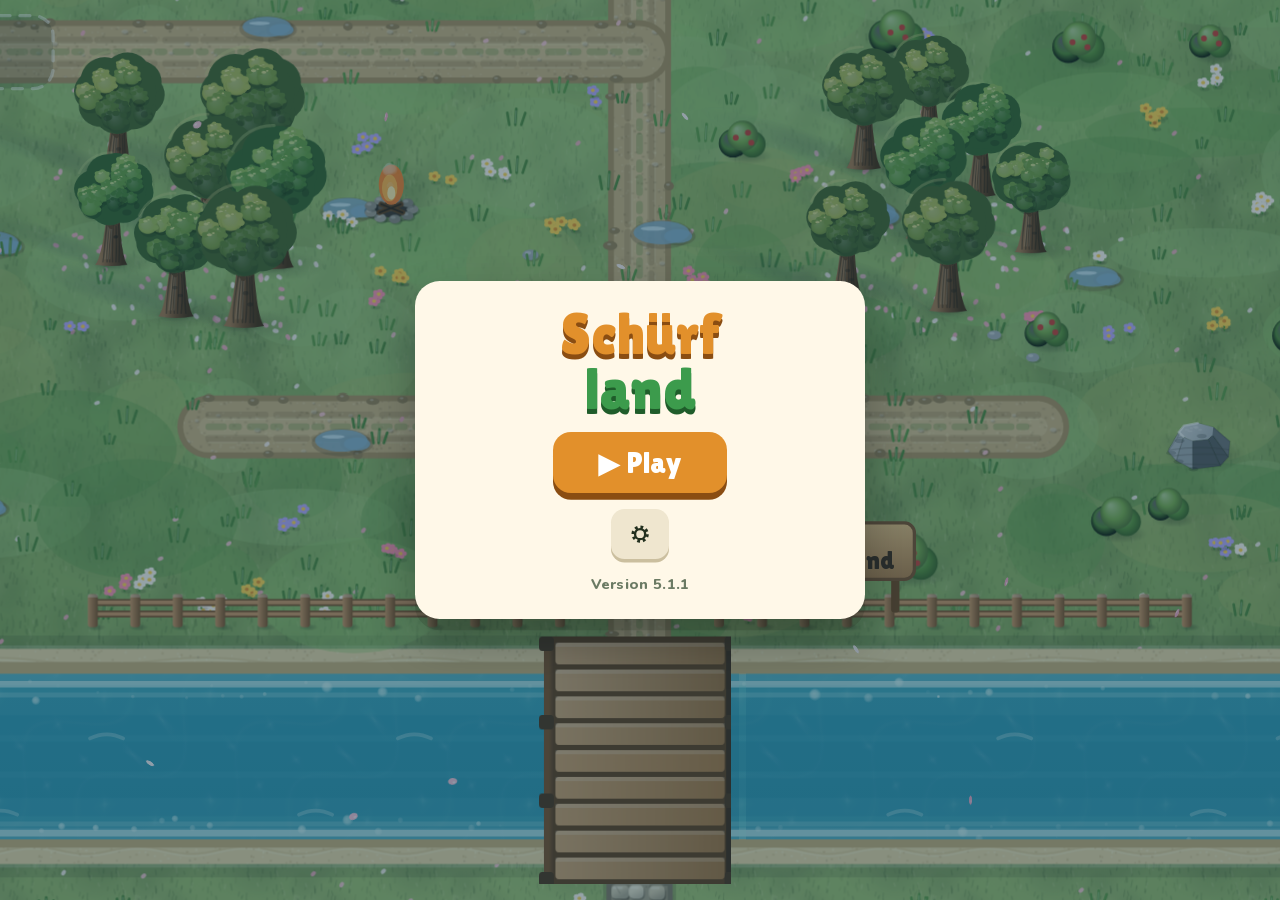
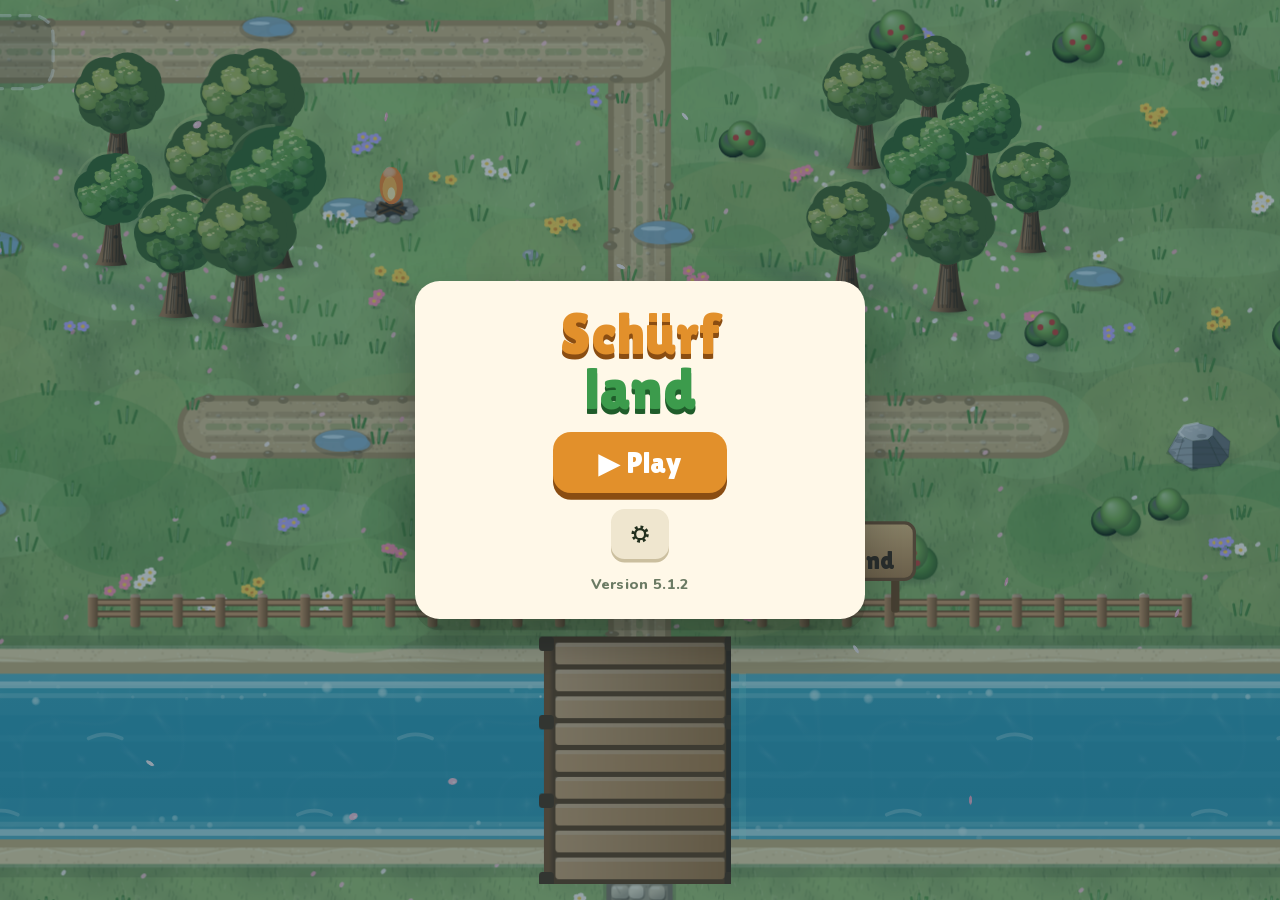
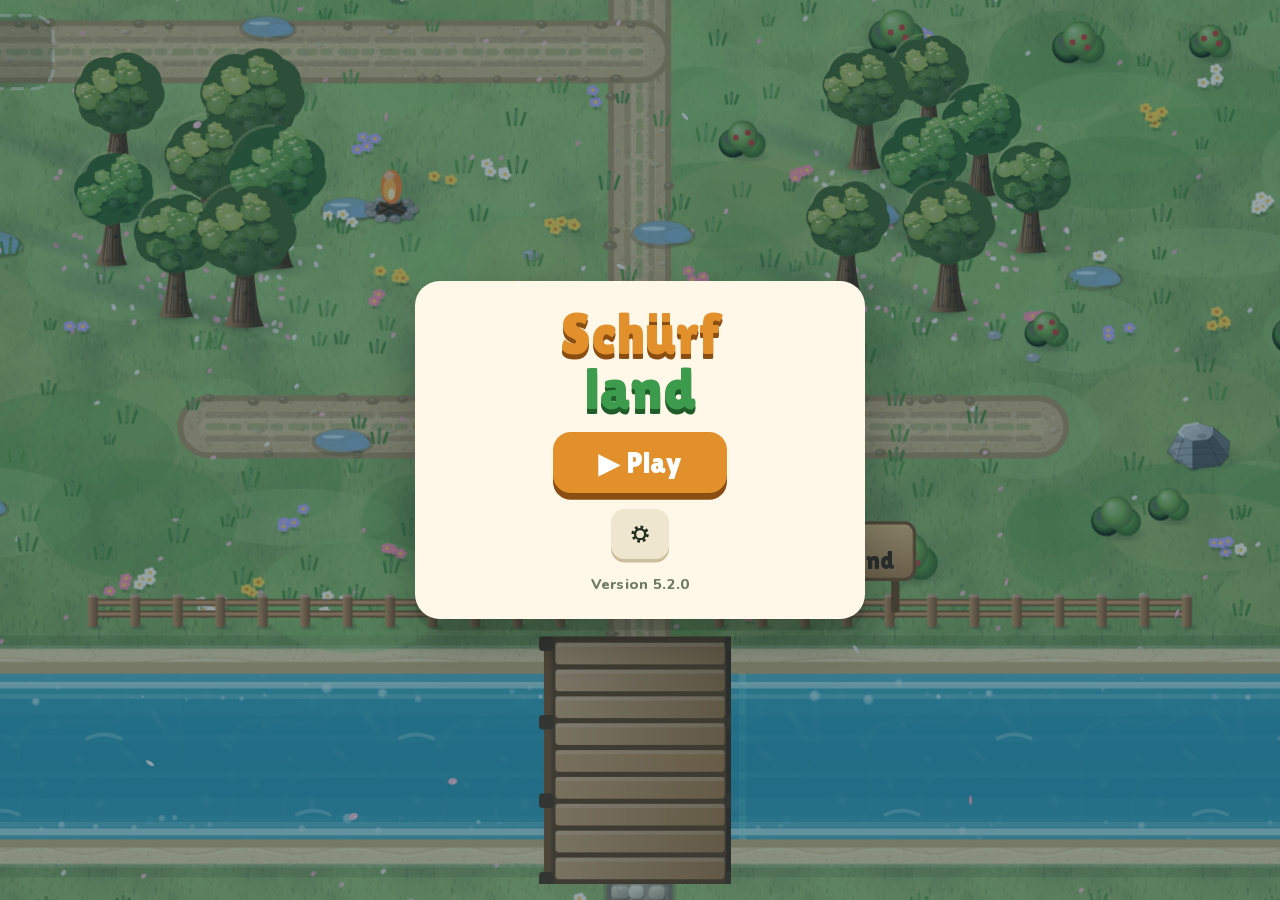
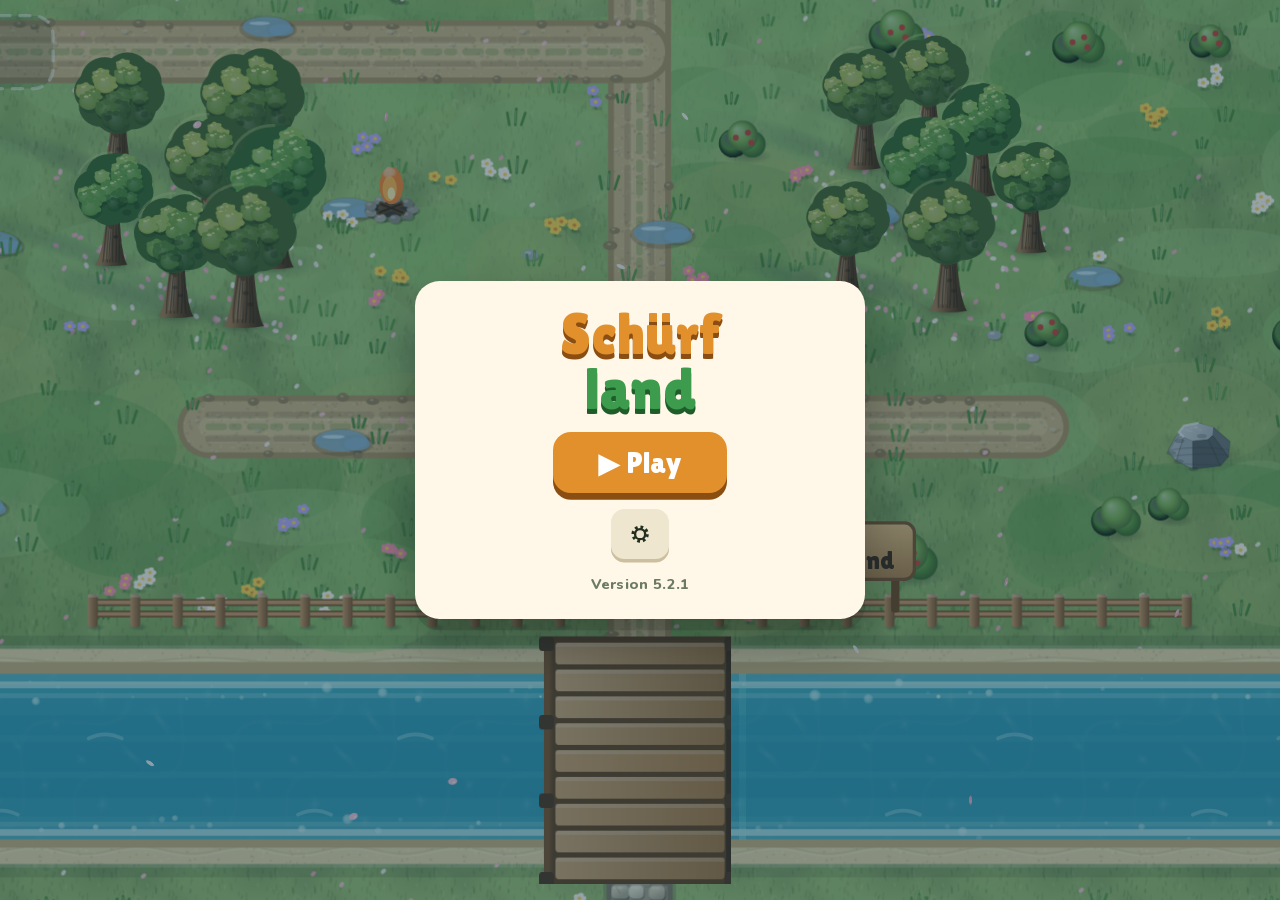
